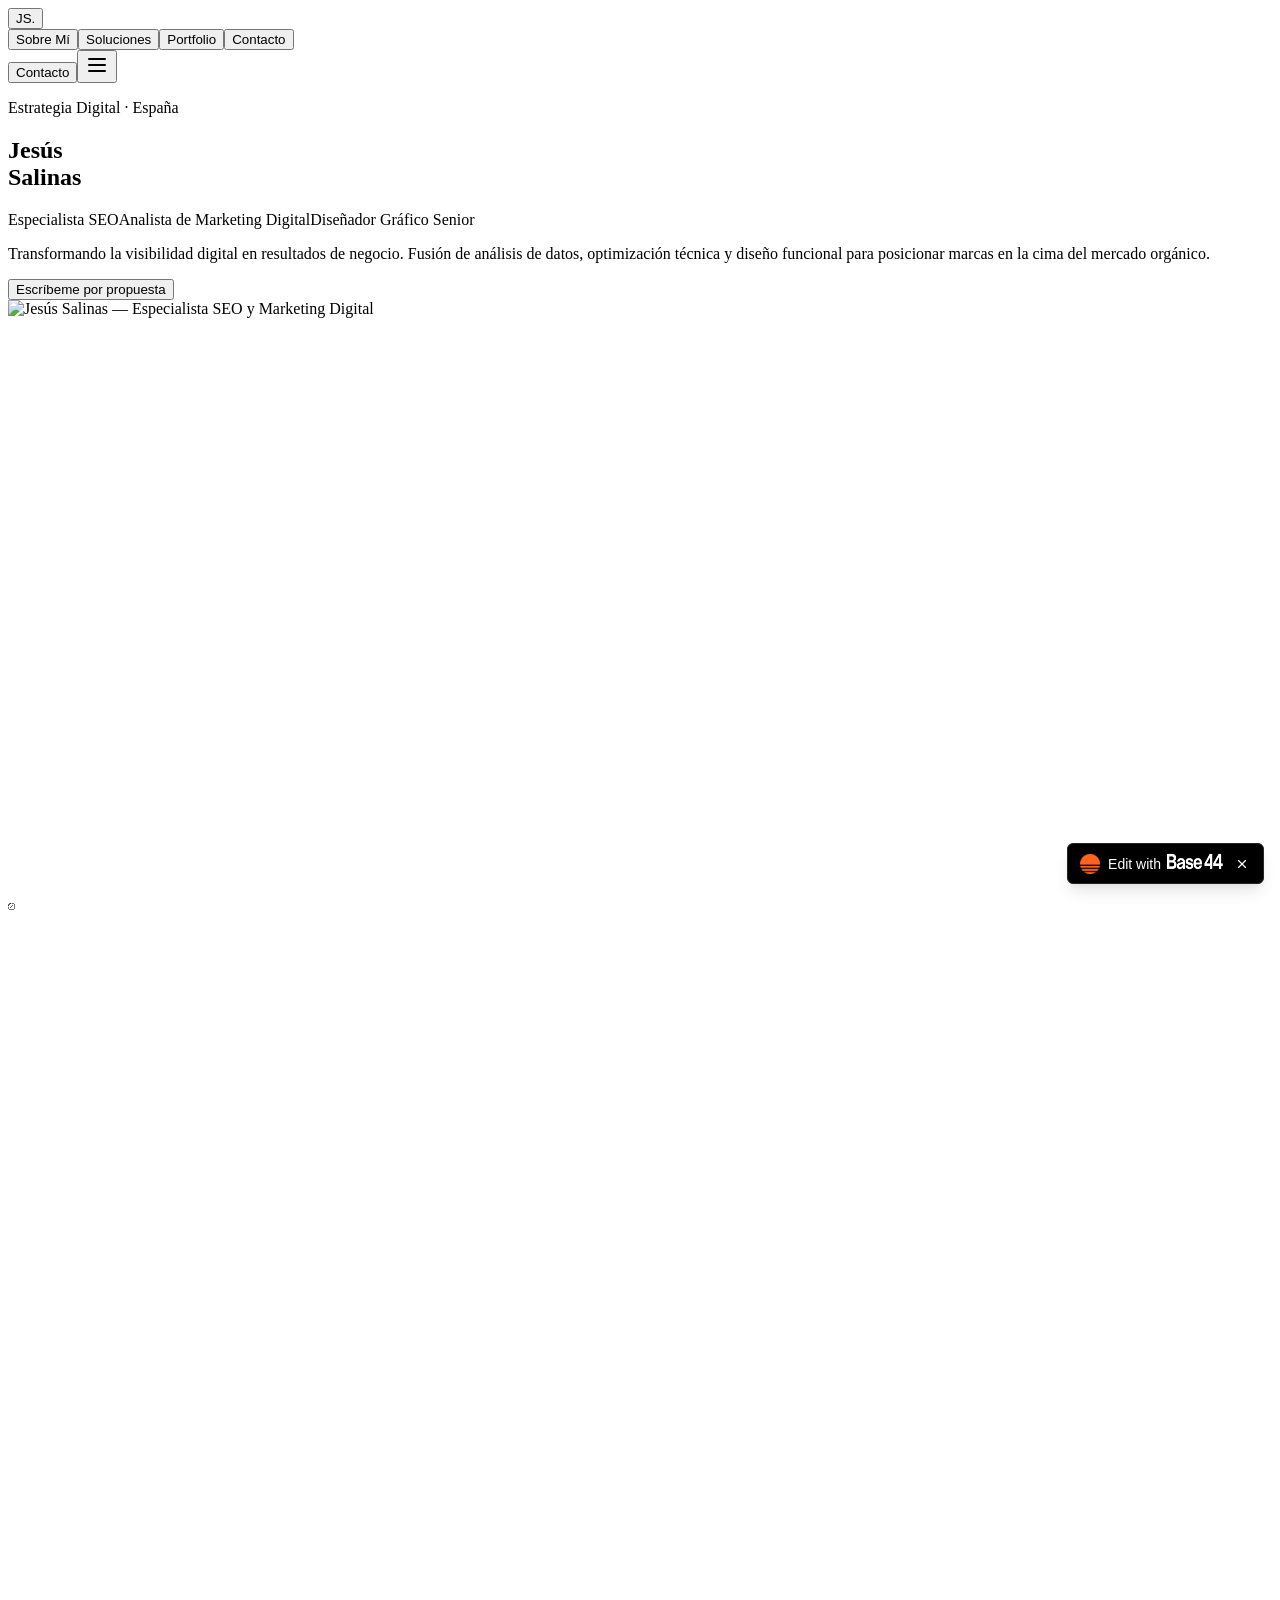
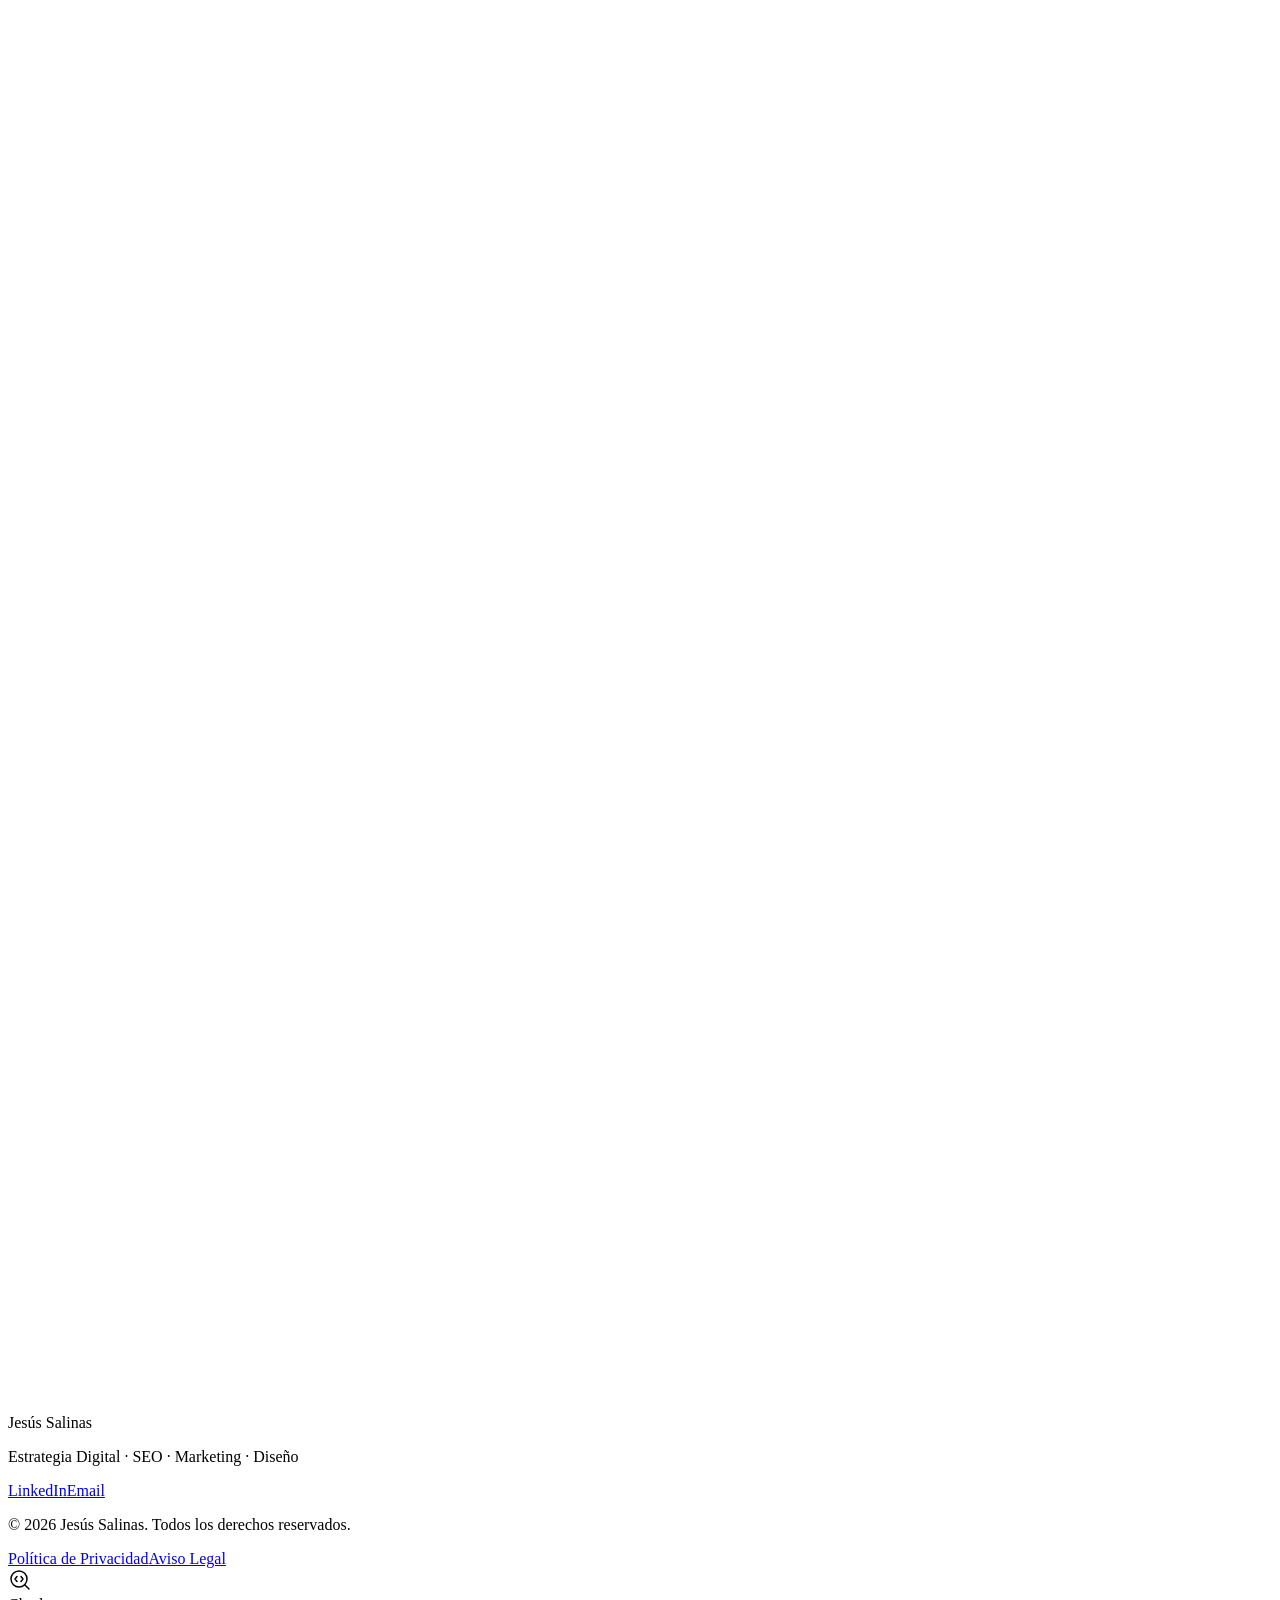
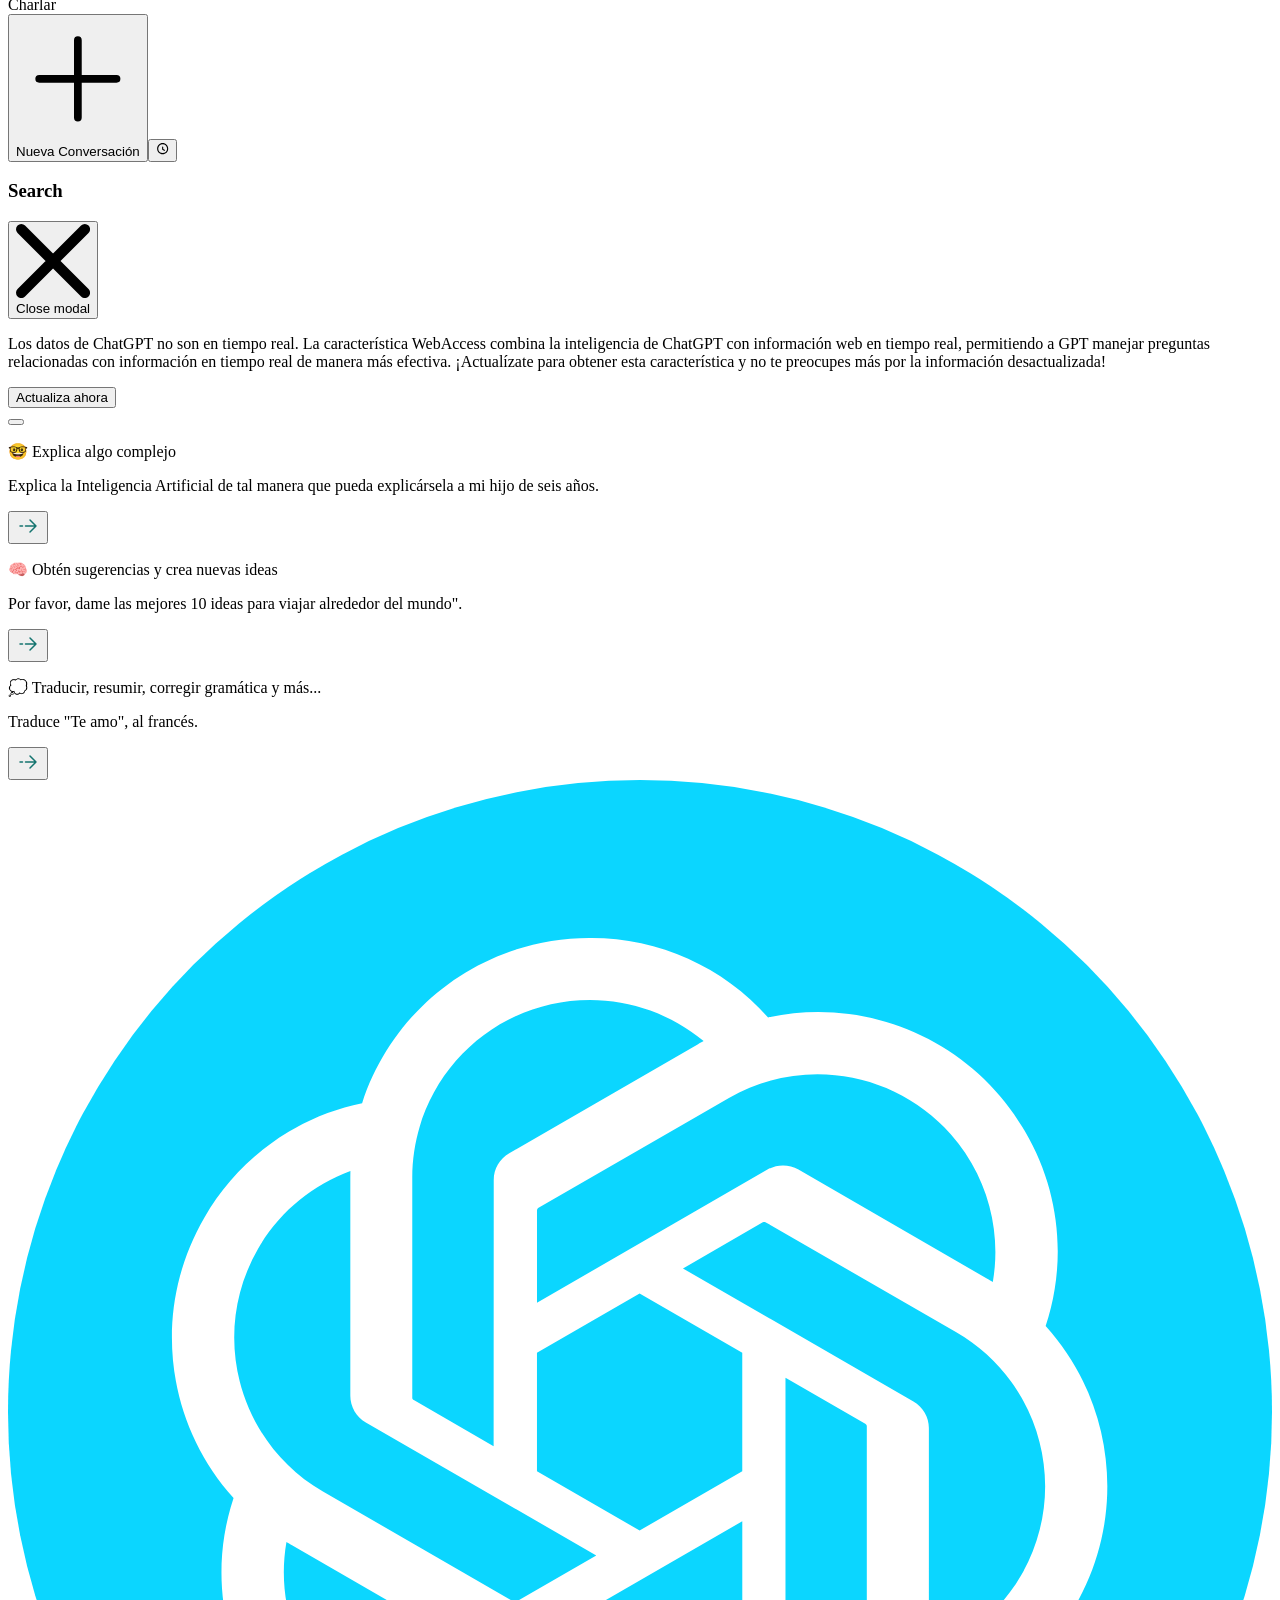
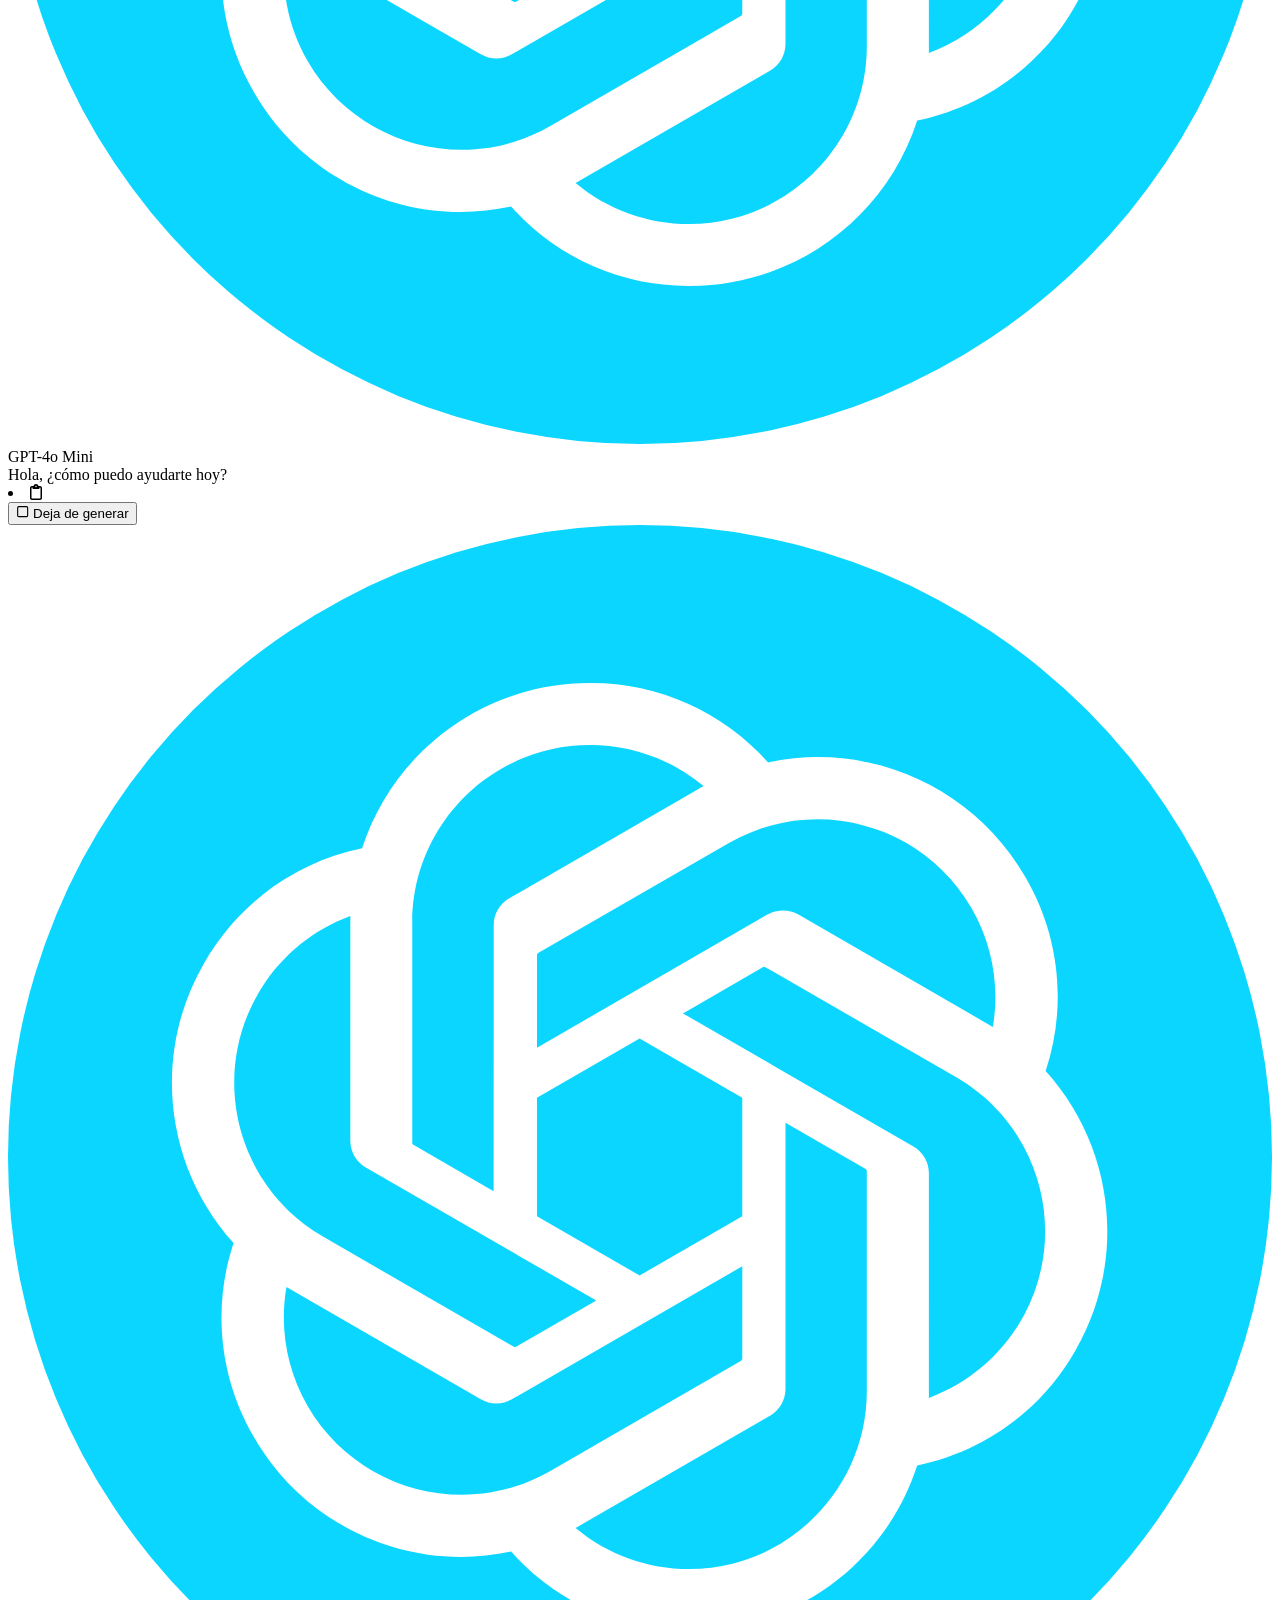
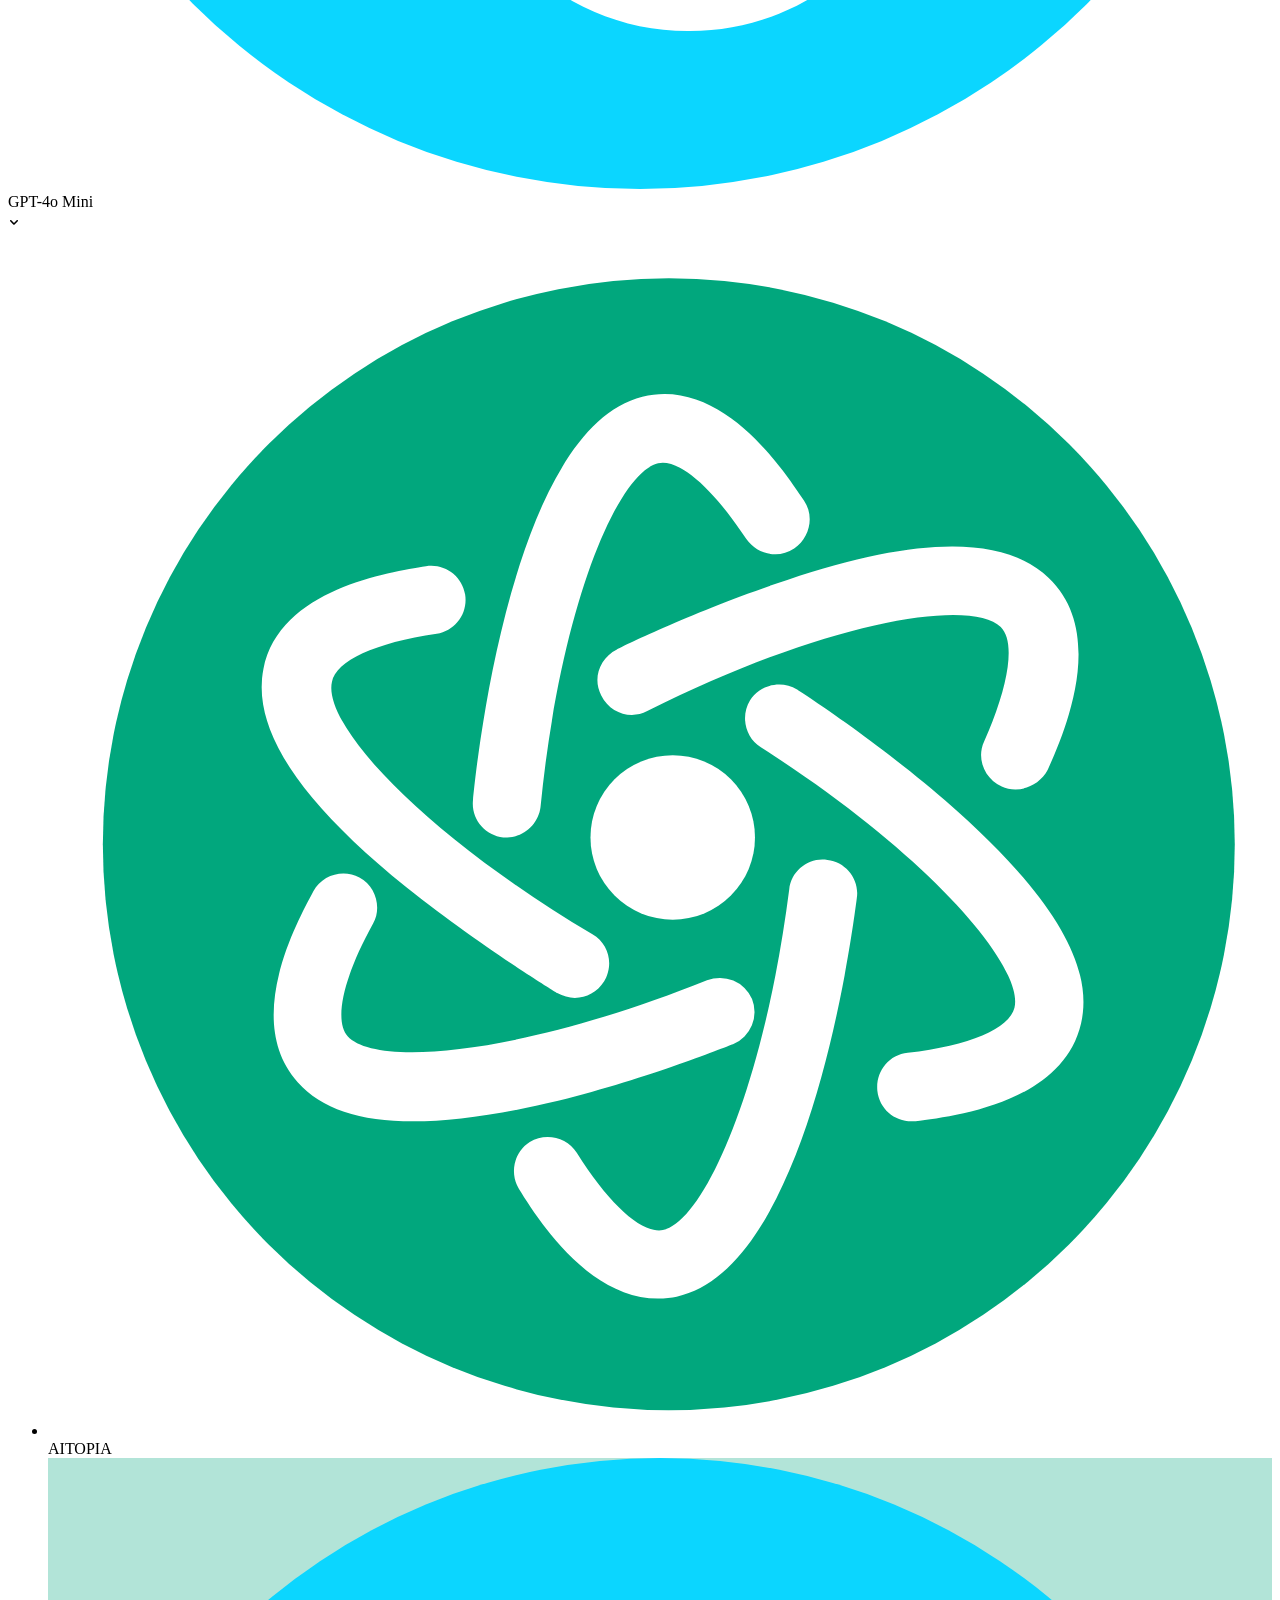
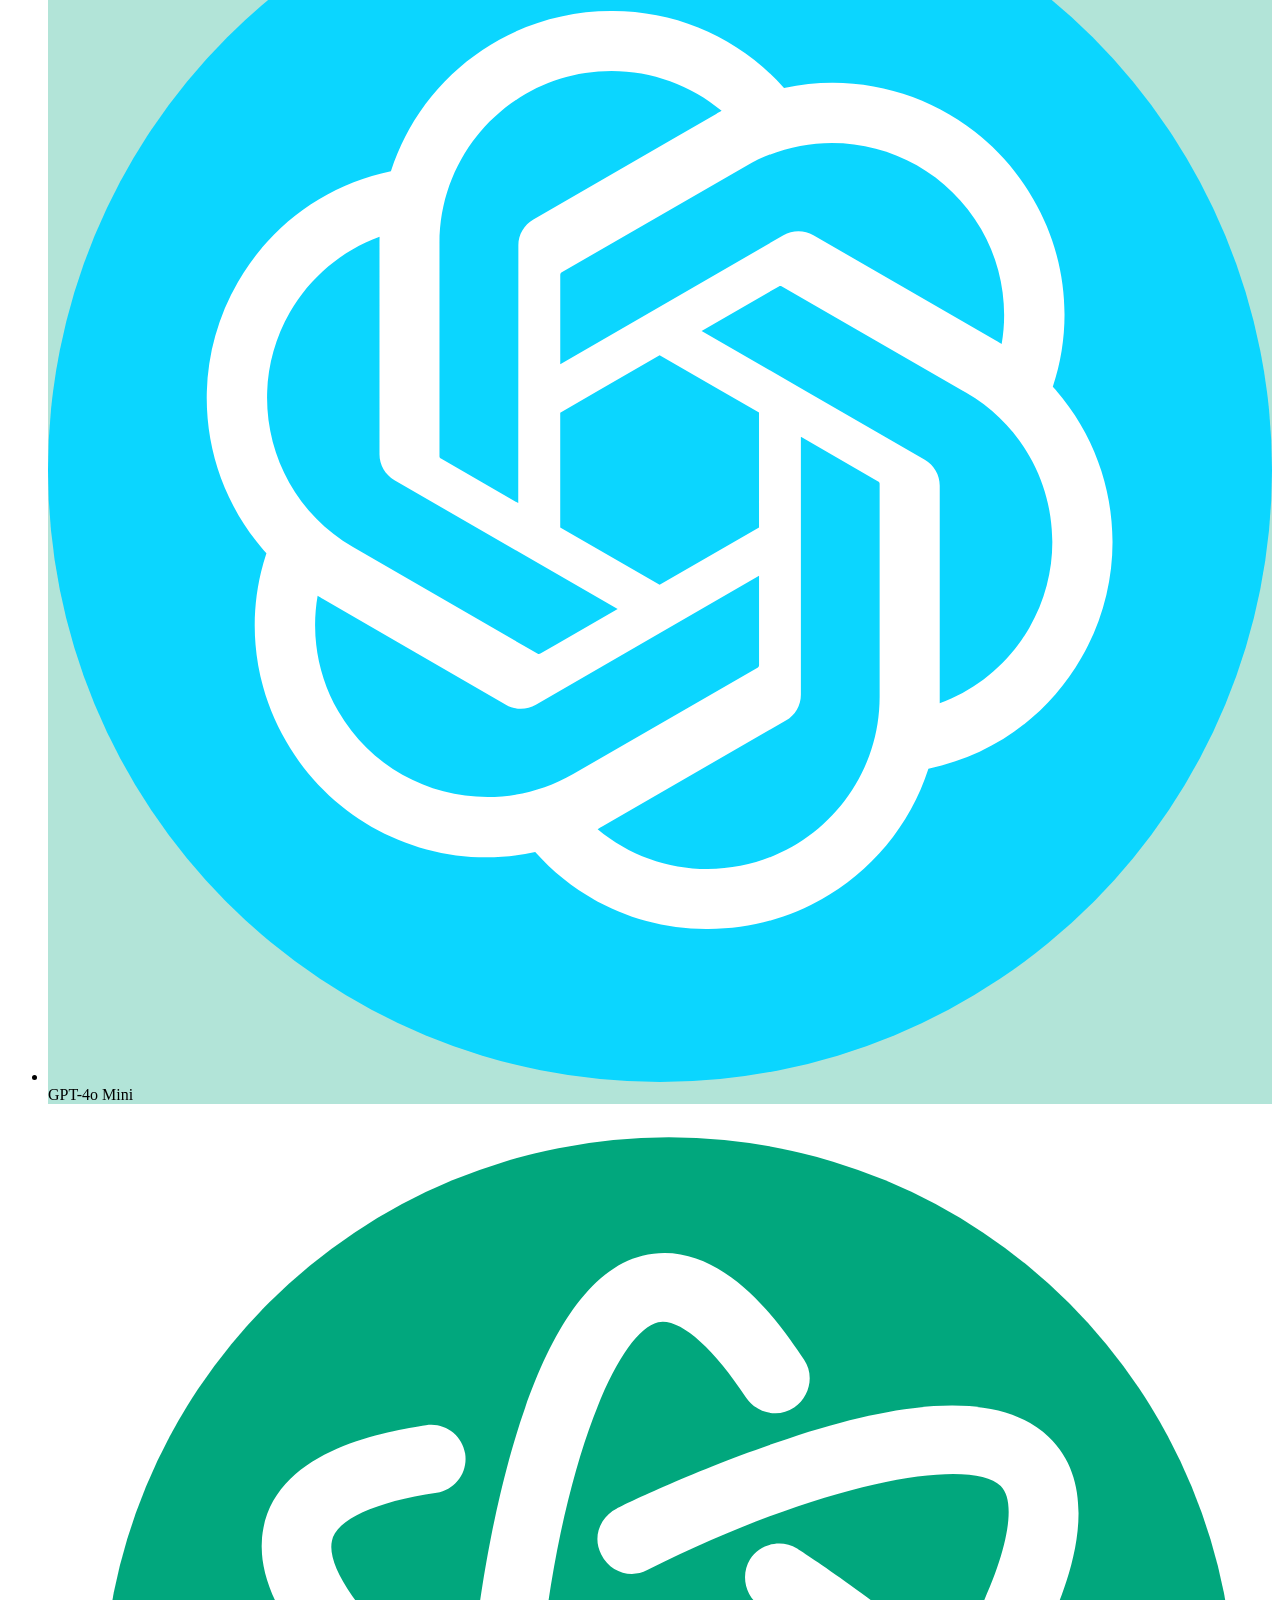
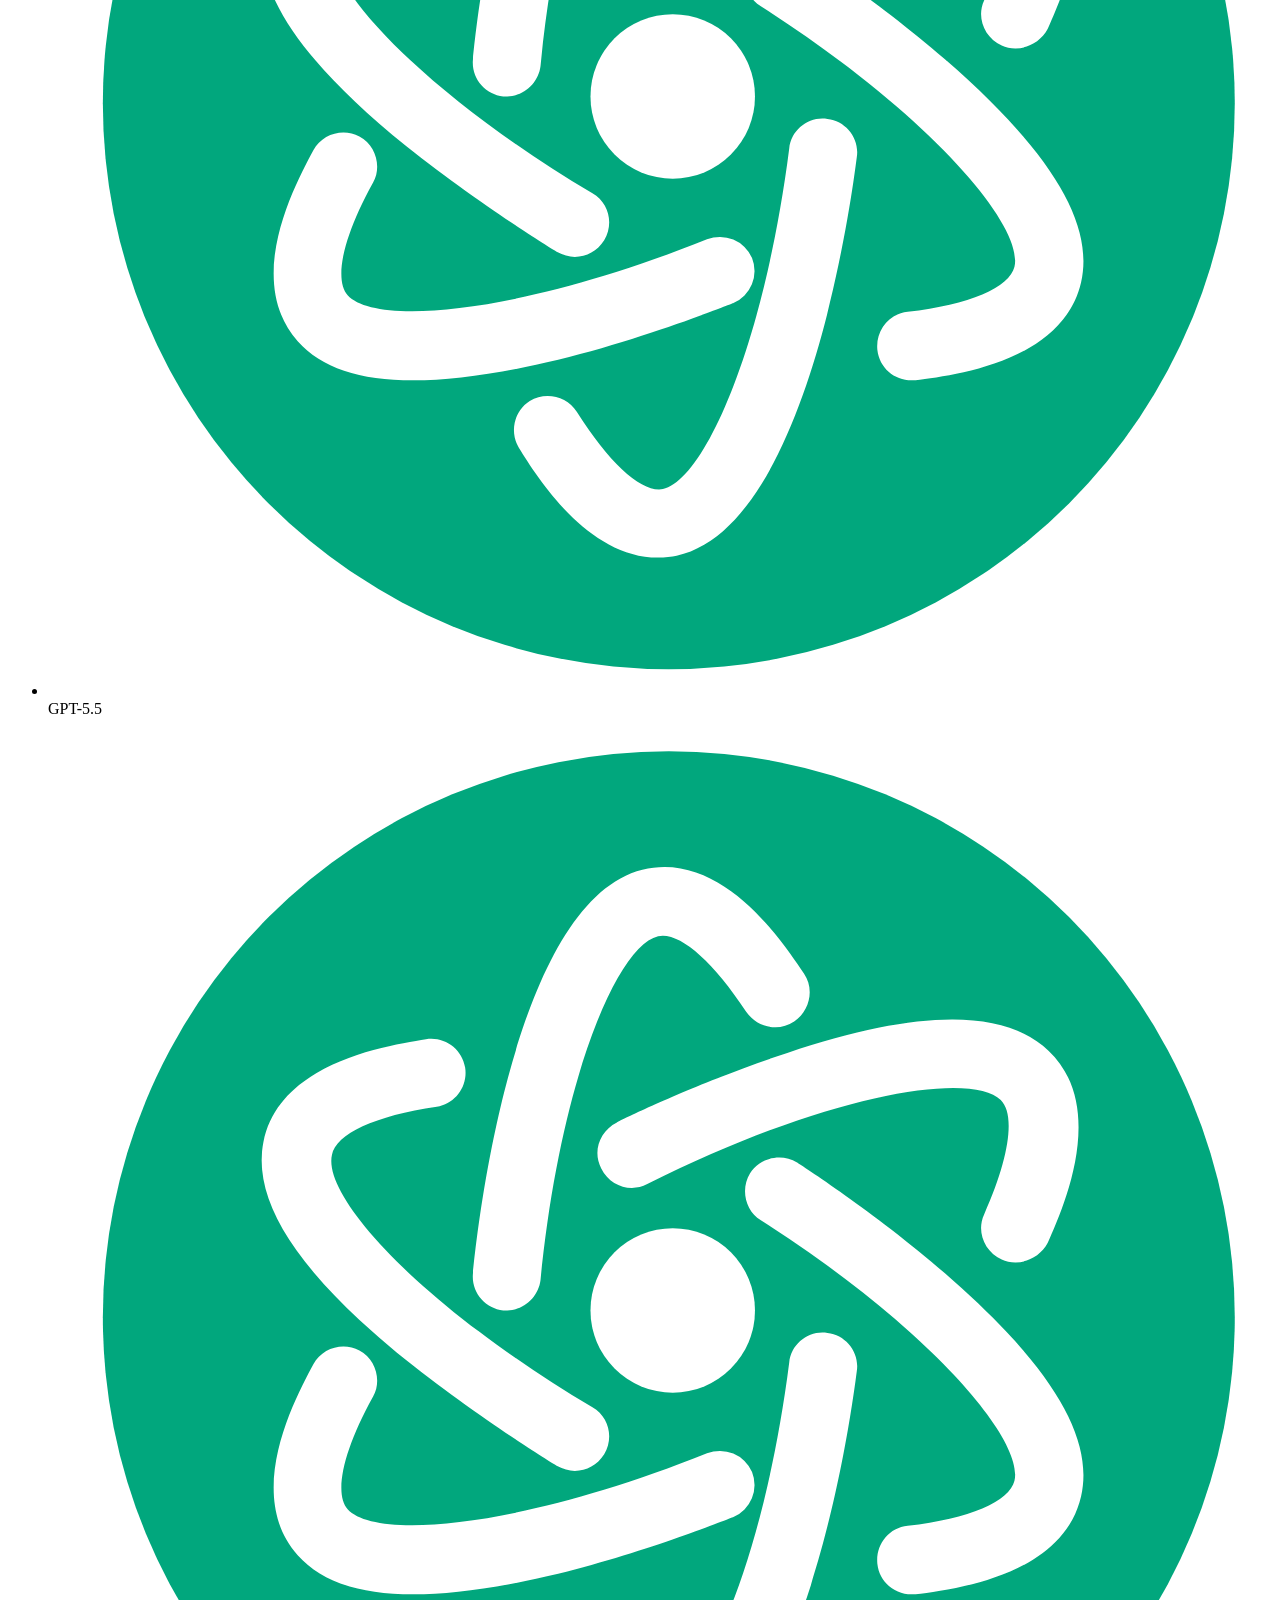
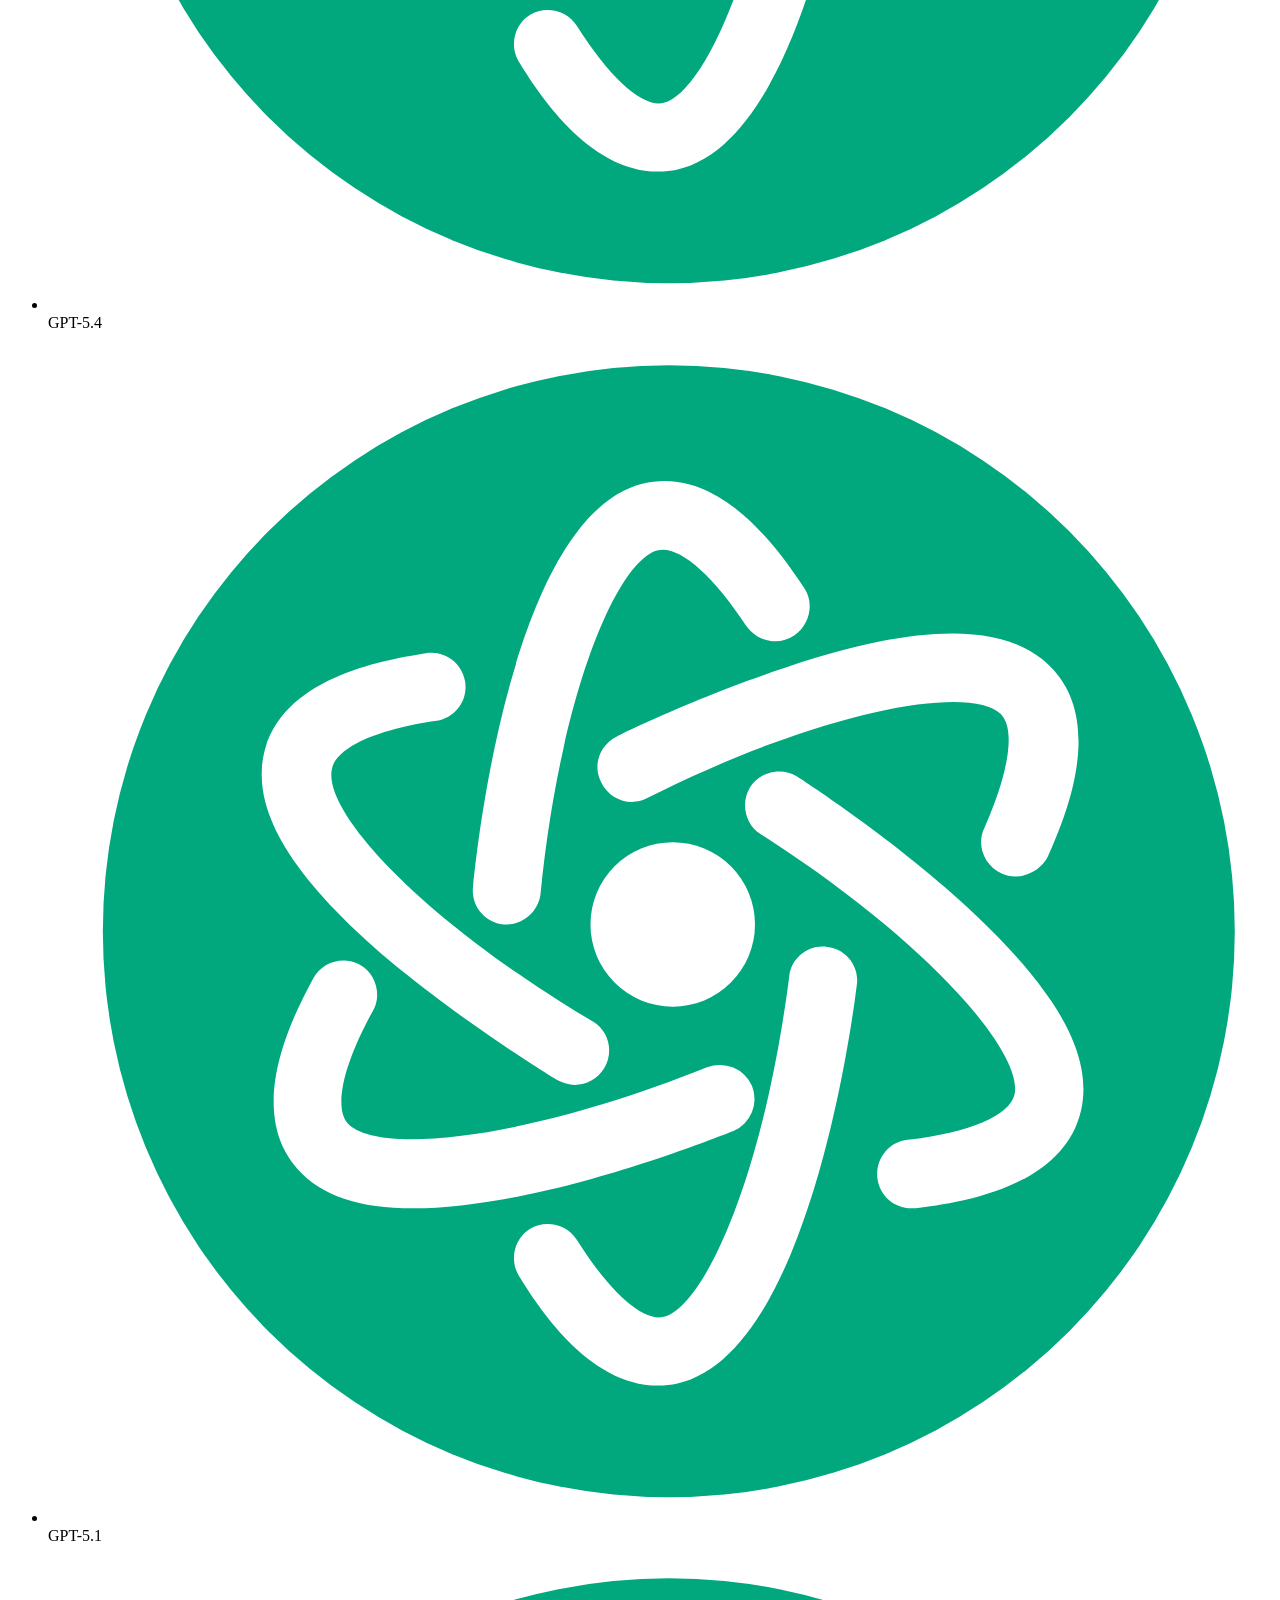
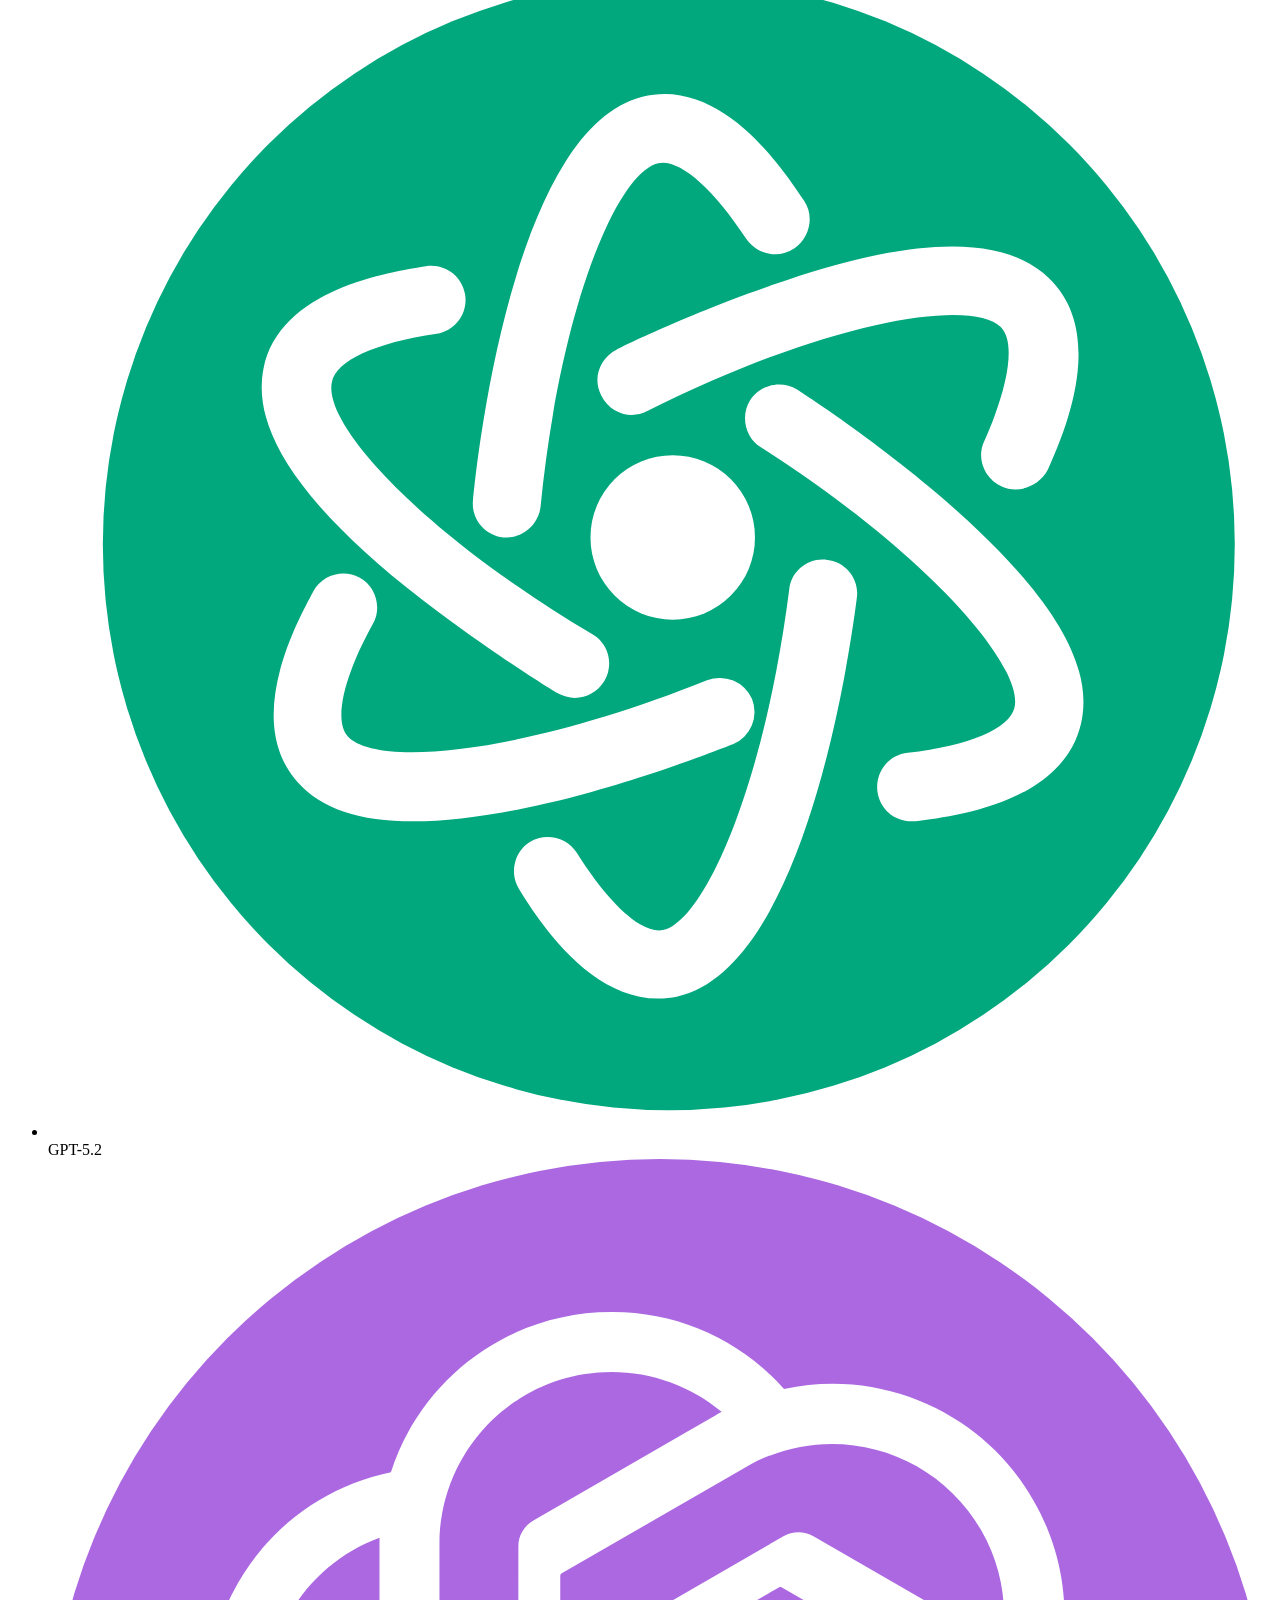
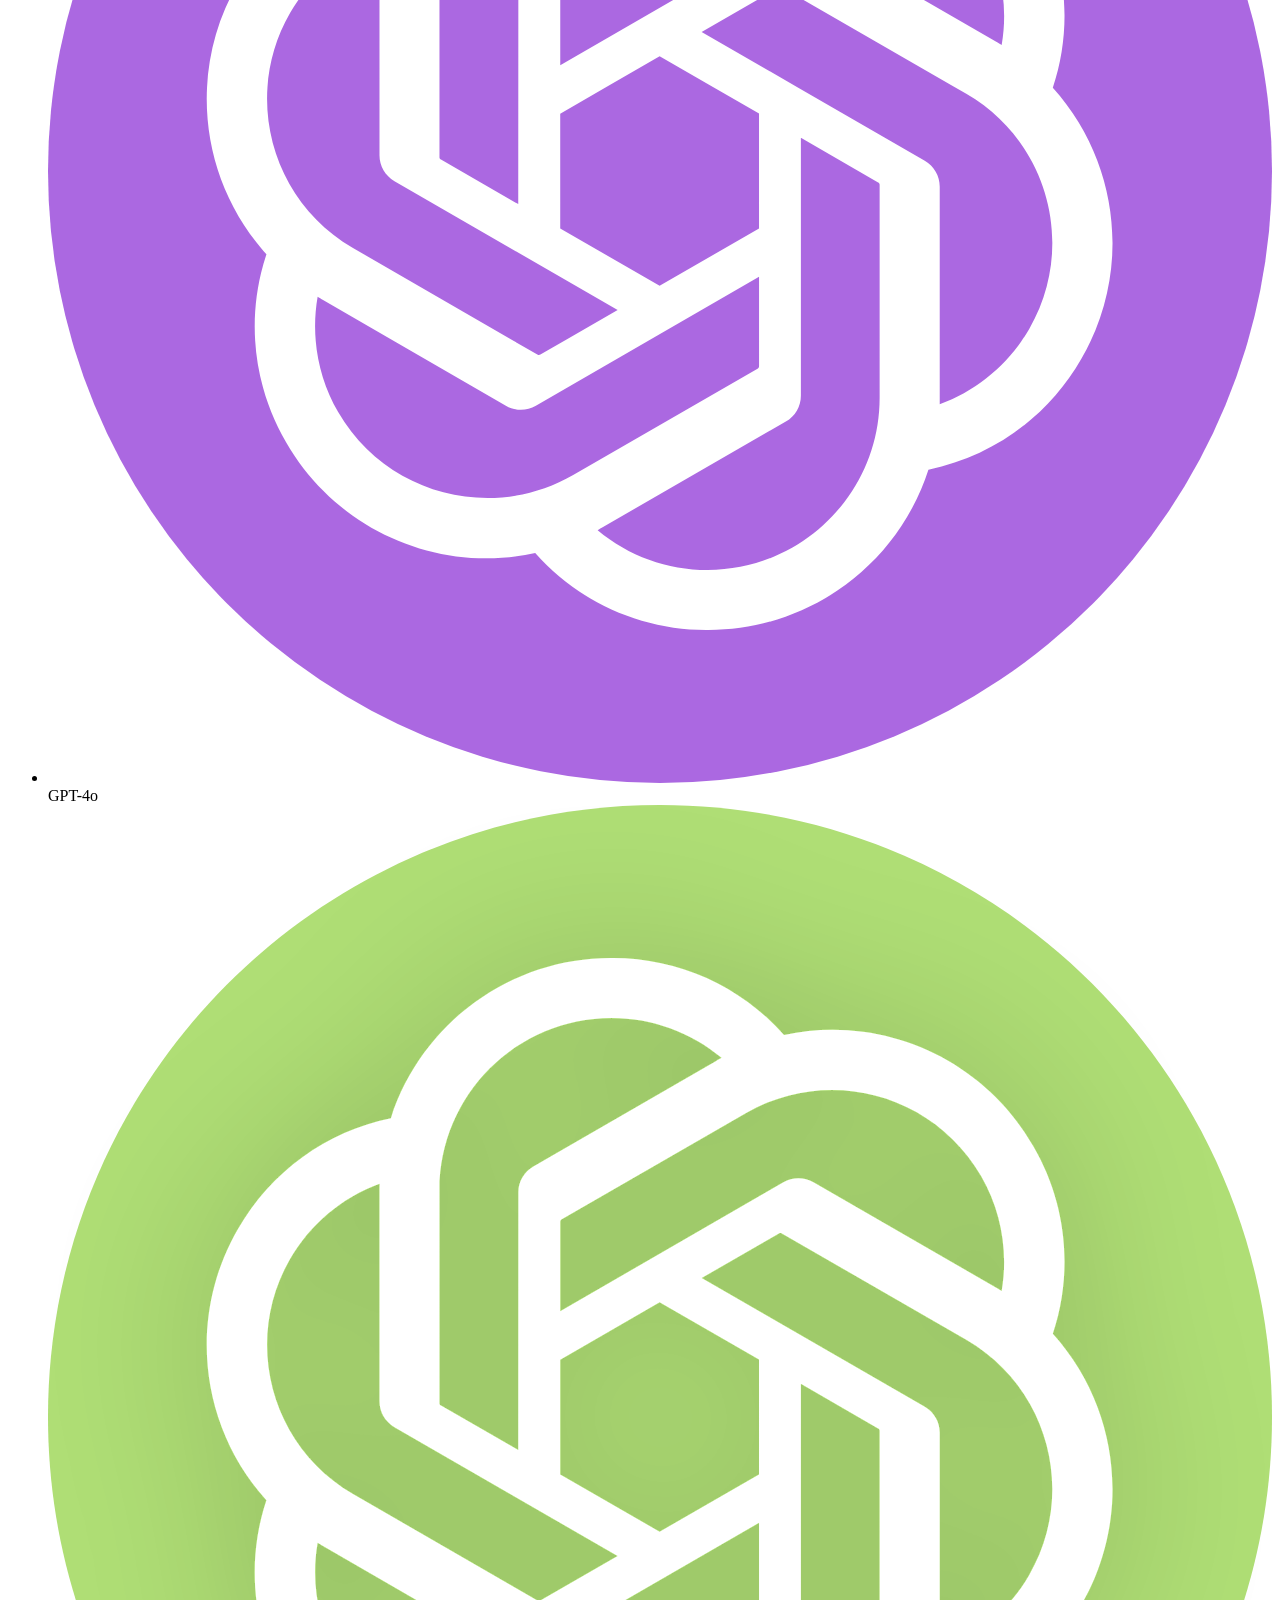
==== index.html @ a4c88441 "Add files via upload Misitio web Profecional SEO" ====
<!DOCTYPE html>
<!-- saved from url=(0037)https://salinas-jesus-seo.base44.app/ -->
<html lang="es"><head><meta http-equiv="Content-Type" content="text/html; charset=UTF-8">
  
  <style type="text/css">:root, :host {
  --fa-font-solid: normal 900 1em/1 "Font Awesome 6 Free";
  --fa-font-regular: normal 400 1em/1 "Font Awesome 6 Free";
  --fa-font-light: normal 300 1em/1 "Font Awesome 6 Pro";
  --fa-font-thin: normal 100 1em/1 "Font Awesome 6 Pro";
  --fa-font-duotone: normal 900 1em/1 "Font Awesome 6 Duotone";
  --fa-font-brands: normal 400 1em/1 "Font Awesome 6 Brands";
  --fa-font-sharp-solid: normal 900 1em/1 "Font Awesome 6 Sharp";
  --fa-font-sharp-regular: normal 400 1em/1 "Font Awesome 6 Sharp";
  --fa-font-sharp-light: normal 300 1em/1 "Font Awesome 6 Sharp";
  --fa-font-sharp-thin: normal 100 1em/1 "Font Awesome 6 Sharp";
  --fa-font-sharp-duotone-solid: normal 900 1em/1 "Font Awesome 6 Sharp Duotone";
}

svg:not(:root).svg-inline--fa, svg:not(:host).svg-inline--fa {
  overflow: visible;
  box-sizing: content-box;
}

.svg-inline--fa {
  display: var(--fa-display, inline-block);
  height: 1em;
  overflow: visible;
  vertical-align: -0.125em;
}
.svg-inline--fa.fa-2xs {
  vertical-align: 0.1em;
}
.svg-inline--fa.fa-xs {
  vertical-align: 0em;
}
.svg-inline--fa.fa-sm {
  vertical-align: -0.0714285705em;
}
.svg-inline--fa.fa-lg {
  vertical-align: -0.2em;
}
.svg-inline--fa.fa-xl {
  vertical-align: -0.25em;
}
.svg-inline--fa.fa-2xl {
  vertical-align: -0.3125em;
}
.svg-inline--fa.fa-pull-left {
  margin-right: var(--fa-pull-margin, 0.3em);
  width: auto;
}
.svg-inline--fa.fa-pull-right {
  margin-left: var(--fa-pull-margin, 0.3em);
  width: auto;
}
.svg-inline--fa.fa-li {
  width: var(--fa-li-width, 2em);
  top: 0.25em;
}
.svg-inline--fa.fa-fw {
  width: var(--fa-fw-width, 1.25em);
}

.fa-layers svg.svg-inline--fa {
  bottom: 0;
  left: 0;
  margin: auto;
  position: absolute;
  right: 0;
  top: 0;
}

.fa-layers-counter, .fa-layers-text {
  display: inline-block;
  position: absolute;
  text-align: center;
}

.fa-layers {
  display: inline-block;
  height: 1em;
  position: relative;
  text-align: center;
  vertical-align: -0.125em;
  width: 1em;
}
.fa-layers svg.svg-inline--fa {
  transform-origin: center center;
}

.fa-layers-text {
  left: 50%;
  top: 50%;
  transform: translate(-50%, -50%);
  transform-origin: center center;
}

.fa-layers-counter {
  background-color: var(--fa-counter-background-color, #ff253a);
  border-radius: var(--fa-counter-border-radius, 1em);
  box-sizing: border-box;
  color: var(--fa-inverse, #fff);
  line-height: var(--fa-counter-line-height, 1);
  max-width: var(--fa-counter-max-width, 5em);
  min-width: var(--fa-counter-min-width, 1.5em);
  overflow: hidden;
  padding: var(--fa-counter-padding, 0.25em 0.5em);
  right: var(--fa-right, 0);
  text-overflow: ellipsis;
  top: var(--fa-top, 0);
  transform: scale(var(--fa-counter-scale, 0.25));
  transform-origin: top right;
}

.fa-layers-bottom-right {
  bottom: var(--fa-bottom, 0);
  right: var(--fa-right, 0);
  top: auto;
  transform: scale(var(--fa-layers-scale, 0.25));
  transform-origin: bottom right;
}

.fa-layers-bottom-left {
  bottom: var(--fa-bottom, 0);
  left: var(--fa-left, 0);
  right: auto;
  top: auto;
  transform: scale(var(--fa-layers-scale, 0.25));
  transform-origin: bottom left;
}

.fa-layers-top-right {
  top: var(--fa-top, 0);
  right: var(--fa-right, 0);
  transform: scale(var(--fa-layers-scale, 0.25));
  transform-origin: top right;
}

.fa-layers-top-left {
  left: var(--fa-left, 0);
  right: auto;
  top: var(--fa-top, 0);
  transform: scale(var(--fa-layers-scale, 0.25));
  transform-origin: top left;
}

.fa-1x {
  font-size: 1em;
}

.fa-2x {
  font-size: 2em;
}

.fa-3x {
  font-size: 3em;
}

.fa-4x {
  font-size: 4em;
}

.fa-5x {
  font-size: 5em;
}

.fa-6x {
  font-size: 6em;
}

.fa-7x {
  font-size: 7em;
}

.fa-8x {
  font-size: 8em;
}

.fa-9x {
  font-size: 9em;
}

.fa-10x {
  font-size: 10em;
}

.fa-2xs {
  font-size: 0.625em;
  line-height: 0.1em;
  vertical-align: 0.225em;
}

.fa-xs {
  font-size: 0.75em;
  line-height: 0.0833333337em;
  vertical-align: 0.125em;
}

.fa-sm {
  font-size: 0.875em;
  line-height: 0.0714285718em;
  vertical-align: 0.0535714295em;
}

.fa-lg {
  font-size: 1.25em;
  line-height: 0.05em;
  vertical-align: -0.075em;
}

.fa-xl {
  font-size: 1.5em;
  line-height: 0.0416666682em;
  vertical-align: -0.125em;
}

.fa-2xl {
  font-size: 2em;
  line-height: 0.03125em;
  vertical-align: -0.1875em;
}

.fa-fw {
  text-align: center;
  width: 1.25em;
}

.fa-ul {
  list-style-type: none;
  margin-left: var(--fa-li-margin, 2.5em);
  padding-left: 0;
}
.fa-ul > li {
  position: relative;
}

.fa-li {
  left: calc(-1 * var(--fa-li-width, 2em));
  position: absolute;
  text-align: center;
  width: var(--fa-li-width, 2em);
  line-height: inherit;
}

.fa-border {
  border-color: var(--fa-border-color, #eee);
  border-radius: var(--fa-border-radius, 0.1em);
  border-style: var(--fa-border-style, solid);
  border-width: var(--fa-border-width, 0.08em);
  padding: var(--fa-border-padding, 0.2em 0.25em 0.15em);
}

.fa-pull-left {
  float: left;
  margin-right: var(--fa-pull-margin, 0.3em);
}

.fa-pull-right {
  float: right;
  margin-left: var(--fa-pull-margin, 0.3em);
}

.fa-beat {
  animation-name: fa-beat;
  animation-delay: var(--fa-animation-delay, 0s);
  animation-direction: var(--fa-animation-direction, normal);
  animation-duration: var(--fa-animation-duration, 1s);
  animation-iteration-count: var(--fa-animation-iteration-count, infinite);
  animation-timing-function: var(--fa-animation-timing, ease-in-out);
}

.fa-bounce {
  animation-name: fa-bounce;
  animation-delay: var(--fa-animation-delay, 0s);
  animation-direction: var(--fa-animation-direction, normal);
  animation-duration: var(--fa-animation-duration, 1s);
  animation-iteration-count: var(--fa-animation-iteration-count, infinite);
  animation-timing-function: var(--fa-animation-timing, cubic-bezier(0.28, 0.84, 0.42, 1));
}

.fa-fade {
  animation-name: fa-fade;
  animation-delay: var(--fa-animation-delay, 0s);
  animation-direction: var(--fa-animation-direction, normal);
  animation-duration: var(--fa-animation-duration, 1s);
  animation-iteration-count: var(--fa-animation-iteration-count, infinite);
  animation-timing-function: var(--fa-animation-timing, cubic-bezier(0.4, 0, 0.6, 1));
}

.fa-beat-fade {
  animation-name: fa-beat-fade;
  animation-delay: var(--fa-animation-delay, 0s);
  animation-direction: var(--fa-animation-direction, normal);
  animation-duration: var(--fa-animation-duration, 1s);
  animation-iteration-count: var(--fa-animation-iteration-count, infinite);
  animation-timing-function: var(--fa-animation-timing, cubic-bezier(0.4, 0, 0.6, 1));
}

.fa-flip {
  animation-name: fa-flip;
  animation-delay: var(--fa-animation-delay, 0s);
  animation-direction: var(--fa-animation-direction, normal);
  animation-duration: var(--fa-animation-duration, 1s);
  animation-iteration-count: var(--fa-animation-iteration-count, infinite);
  animation-timing-function: var(--fa-animation-timing, ease-in-out);
}

.fa-shake {
  animation-name: fa-shake;
  animation-delay: var(--fa-animation-delay, 0s);
  animation-direction: var(--fa-animation-direction, normal);
  animation-duration: var(--fa-animation-duration, 1s);
  animation-iteration-count: var(--fa-animation-iteration-count, infinite);
  animation-timing-function: var(--fa-animation-timing, linear);
}

.fa-spin {
  animation-name: fa-spin;
  animation-delay: var(--fa-animation-delay, 0s);
  animation-direction: var(--fa-animation-direction, normal);
  animation-duration: var(--fa-animation-duration, 2s);
  animation-iteration-count: var(--fa-animation-iteration-count, infinite);
  animation-timing-function: var(--fa-animation-timing, linear);
}

.fa-spin-reverse {
  --fa-animation-direction: reverse;
}

.fa-pulse,
.fa-spin-pulse {
  animation-name: fa-spin;
  animation-direction: var(--fa-animation-direction, normal);
  animation-duration: var(--fa-animation-duration, 1s);
  animation-iteration-count: var(--fa-animation-iteration-count, infinite);
  animation-timing-function: var(--fa-animation-timing, steps(8));
}

@media (prefers-reduced-motion: reduce) {
  .fa-beat,
.fa-bounce,
.fa-fade,
.fa-beat-fade,
.fa-flip,
.fa-pulse,
.fa-shake,
.fa-spin,
.fa-spin-pulse {
    animation-delay: -1ms;
    animation-duration: 1ms;
    animation-iteration-count: 1;
    transition-delay: 0s;
    transition-duration: 0s;
  }
}
@keyframes fa-beat {
  0%, 90% {
    transform: scale(1);
  }
  45% {
    transform: scale(var(--fa-beat-scale, 1.25));
  }
}
@keyframes fa-bounce {
  0% {
    transform: scale(1, 1) translateY(0);
  }
  10% {
    transform: scale(var(--fa-bounce-start-scale-x, 1.1), var(--fa-bounce-start-scale-y, 0.9)) translateY(0);
  }
  30% {
    transform: scale(var(--fa-bounce-jump-scale-x, 0.9), var(--fa-bounce-jump-scale-y, 1.1)) translateY(var(--fa-bounce-height, -0.5em));
  }
  50% {
    transform: scale(var(--fa-bounce-land-scale-x, 1.05), var(--fa-bounce-land-scale-y, 0.95)) translateY(0);
  }
  57% {
    transform: scale(1, 1) translateY(var(--fa-bounce-rebound, -0.125em));
  }
  64% {
    transform: scale(1, 1) translateY(0);
  }
  100% {
    transform: scale(1, 1) translateY(0);
  }
}
@keyframes fa-fade {
  50% {
    opacity: var(--fa-fade-opacity, 0.4);
  }
}
@keyframes fa-beat-fade {
  0%, 100% {
    opacity: var(--fa-beat-fade-opacity, 0.4);
    transform: scale(1);
  }
  50% {
    opacity: 1;
    transform: scale(var(--fa-beat-fade-scale, 1.125));
  }
}
@keyframes fa-flip {
  50% {
    transform: rotate3d(var(--fa-flip-x, 0), var(--fa-flip-y, 1), var(--fa-flip-z, 0), var(--fa-flip-angle, -180deg));
  }
}
@keyframes fa-shake {
  0% {
    transform: rotate(-15deg);
  }
  4% {
    transform: rotate(15deg);
  }
  8%, 24% {
    transform: rotate(-18deg);
  }
  12%, 28% {
    transform: rotate(18deg);
  }
  16% {
    transform: rotate(-22deg);
  }
  20% {
    transform: rotate(22deg);
  }
  32% {
    transform: rotate(-12deg);
  }
  36% {
    transform: rotate(12deg);
  }
  40%, 100% {
    transform: rotate(0deg);
  }
}
@keyframes fa-spin {
  0% {
    transform: rotate(0deg);
  }
  100% {
    transform: rotate(360deg);
  }
}
.fa-rotate-90 {
  transform: rotate(90deg);
}

.fa-rotate-180 {
  transform: rotate(180deg);
}

.fa-rotate-270 {
  transform: rotate(270deg);
}

.fa-flip-horizontal {
  transform: scale(-1, 1);
}

.fa-flip-vertical {
  transform: scale(1, -1);
}

.fa-flip-both,
.fa-flip-horizontal.fa-flip-vertical {
  transform: scale(-1, -1);
}

.fa-rotate-by {
  transform: rotate(var(--fa-rotate-angle, 0));
}

.fa-stack {
  display: inline-block;
  vertical-align: middle;
  height: 2em;
  position: relative;
  width: 2.5em;
}

.fa-stack-1x,
.fa-stack-2x {
  bottom: 0;
  left: 0;
  margin: auto;
  position: absolute;
  right: 0;
  top: 0;
  z-index: var(--fa-stack-z-index, auto);
}

.svg-inline--fa.fa-stack-1x {
  height: 1em;
  width: 1.25em;
}
.svg-inline--fa.fa-stack-2x {
  height: 2em;
  width: 2.5em;
}

.fa-inverse {
  color: var(--fa-inverse, #fff);
}

.sr-only,
.fa-sr-only {
  position: absolute;
  width: 1px;
  height: 1px;
  padding: 0;
  margin: -1px;
  overflow: hidden;
  clip: rect(0, 0, 0, 0);
  white-space: nowrap;
  border-width: 0;
}

.sr-only-focusable:not(:focus),
.fa-sr-only-focusable:not(:focus) {
  position: absolute;
  width: 1px;
  height: 1px;
  padding: 0;
  margin: -1px;
  overflow: hidden;
  clip: rect(0, 0, 0, 0);
  white-space: nowrap;
  border-width: 0;
}

.svg-inline--fa .fa-primary {
  fill: var(--fa-primary-color, currentColor);
  opacity: var(--fa-primary-opacity, 1);
}

.svg-inline--fa .fa-secondary {
  fill: var(--fa-secondary-color, currentColor);
  opacity: var(--fa-secondary-opacity, 0.4);
}

.svg-inline--fa.fa-swap-opacity .fa-primary {
  opacity: var(--fa-secondary-opacity, 0.4);
}

.svg-inline--fa.fa-swap-opacity .fa-secondary {
  opacity: var(--fa-primary-opacity, 1);
}

.svg-inline--fa mask .fa-primary,
.svg-inline--fa mask .fa-secondary {
  fill: black;
}

.fad.fa-inverse,
.fa-duotone.fa-inverse {
  color: var(--fa-inverse, #fff);
}</style><link href="https://media.base44.com/images/public/6a33f523f05c721be2ea9c3e/2d8ba134e_Capturadepantalla2026-06-19110916.png" rel="icon" type="image/svg+xml">
  <meta content="width=device-width, initial-scale=1.0" name="viewport">
  <link href="https://salinas-jesus-seo.base44.app/manifest.json" rel="manifest">
  <title>
   Salinas Jesus SEO
  </title>
  <meta content="A high-end, editorial-style personal brand landing page for an expert in SEO, Digital Marketing, and UX-focused Graphic Design." name="description">
  <meta content="Salinas Jesus SEO" property="og:title">
  <meta content="A high-end, editorial-style personal brand landing page for an expert in SEO, Digital Marketing, and UX-focused Graphic Design." property="og:description">
  <meta content="website" property="og:type">
  <script crossorigin="" src="./Salinas Jesus SEO_files/index-BrZd-xZ8.js.descarga" type="module">
  </script>
  <link crossorigin="" href="./Salinas Jesus SEO_files/index-W7SIpSB8.css" rel="stylesheet">
  <script type="module">
   if (window.self === window.top) {
  let lastPath = "";
  function getPageNameFromPath(path) {
    const segments = path.split("/").filter(Boolean);
    return segments[0] || null;
  }
  function trackPageView() {
    const path = window.location.pathname;
    if (path === lastPath) return;
    lastPath = path;
    const pageName = getPageNameFromPath(path) || "home";
    const appId = "6a33f523f05c721be2ea9c3e";
    if (!appId) return;
    fetch(`/api/app-logs/${appId}/log-user-in-app/${pageName}`, {
      method: "POST",
    }).catch(() => {});
  }
  const originalPushState = history.pushState.bind(history);
  history.pushState = function (...args) {
    originalPushState(...args);
    trackPageView();
  };
  const originalReplaceState = history.replaceState.bind(history);
  history.replaceState = function (...args) {
    originalReplaceState(...args);
    trackPageView();
  };
  window.addEventListener("popstate", trackPageView);
  trackPageView();
}
  </script>
  <meta content="https://media.base44.com/images/public/6a33f523f05c721be2ea9c3e/2d8ba134e_Capturadepantalla2026-06-19110916.png/v1/fill/w_1200,h_630/2d8ba134e_Capturadepantalla2026-06-19110916.png" property="og:image">
  <meta content="https://salinas-jesus-seo.base44.app" property="og:url">
  <meta content="Salinas Jesus SEO" property="og:site_name">
  <meta content="Salinas Jesus SEO" name="twitter:title">
  <meta content="A high-end, editorial-style personal brand landing page for an expert in SEO, Digital Marketing, and UX-focused Graphic Design." name="twitter:description">
  <meta content="https://media.base44.com/images/public/6a33f523f05c721be2ea9c3e/2d8ba134e_Capturadepantalla2026-06-19110916.png/v1/fill/w_1200,h_630/2d8ba134e_Capturadepantalla2026-06-19110916.png" name="twitter:image">
  <meta content="summary_large_image" name="twitter:card">
  <meta content="https://salinas-jesus-seo.base44.app" name="twitter:url">
  <meta content="yes" name="mobile-web-app-capable">
  <meta content="black" name="apple-mobile-web-app-status-bar-style">
  <meta content="Salinas Jesus SEO" name="apple-mobile-web-app-title">
  <link href="https://salinas-jesus-seo.base44.app/" rel="canonical">
  <script data-seo-source="builder" type="application/ld+json">
   {"name": "Salinas Jesus SEO", "@context": "https://schema.org", "@type": "WebSite", "url": "https://salinas-jesus-seo.base44.app"}
  </script>
  <script data-seo-source="builder" type="application/ld+json">
   {"name": "Salinas Jesus SEO", "logo": "https://media.base44.com/images/public/6a33f523f05c721be2ea9c3e/7fdf7b757_logo.png", "@context": "https://schema.org", "@type": "Organization", "url": "https://salinas-jesus-seo.base44.app"}
  </script>
  <script async="true" data-app-id="6a33f523f05c721be2ea9c3e" data-platform-url="https://app.base44.com" src="./Salinas Jesus SEO_files/badge.js.descarga">
  </script>
 <link rel="stylesheet" href="chrome-extension://inhcgfpbfdjbjogdfjbclgolkmhnooop/aitopia/assets/b1787eab876d2c84860f82cc9bc36451.css"><link rel="stylesheet" href="chrome-extension://inhcgfpbfdjbjogdfjbclgolkmhnooop/aitopia/assets/86211712efab768f9d4be4adfecbebbe.css"><style>
      @keyframes badge-spin {
        from { transform: rotate(0deg); }
        to { transform: rotate(360deg); }
      }
      .badge-spinner {
        animation: badge-spin 1s linear infinite;
      }
      @keyframes base44-fade-in {
        from { opacity: 0; }
        to { opacity: 1; }
      }
      @keyframes base44-scale-in {
        from {
          opacity: 0;
          transform: scale(0.95);
        }
        to {
          opacity: 1;
          transform: scale(1);
        }
      }
    </style></head>
 <body>
  <div id="root"><div class="min-h-screen bg-background"><nav class="fixed top-0 left-0 right-0 z-50 transition-all duration-500 bg-transparent"><div class="max-w-7xl mx-auto px-6 lg:px-12 flex items-center justify-between h-16 lg:h-20"><button class="font-display text-xl lg:text-2xl tracking-tight text-foreground">JS<span class="text-primary">.</span></button><div class="hidden md:flex items-center gap-10"><button class="font-body text-sm tracking-widest uppercase text-muted-foreground hover:text-foreground transition-colors duration-300">Sobre Mí</button><button class="font-body text-sm tracking-widest uppercase text-muted-foreground hover:text-foreground transition-colors duration-300">Soluciones</button><button class="font-body text-sm tracking-widest uppercase text-muted-foreground hover:text-foreground transition-colors duration-300">Portfolio</button><button class="font-body text-sm tracking-widest uppercase text-muted-foreground hover:text-foreground transition-colors duration-300">Contacto</button></div><button class="hidden md:inline-flex font-body text-xs tracking-widest uppercase px-6 py-2.5 border border-primary text-primary hover:bg-primary hover:text-primary-foreground transition-all duration-300">Contacto</button><button class="md:hidden text-foreground"><svg xmlns="http://www.w3.org/2000/svg" width="24" height="24" viewBox="0 0 24 24" fill="none" stroke="currentColor" stroke-width="2" stroke-linecap="round" stroke-linejoin="round" class="lucide lucide-menu"><line x1="4" x2="20" y1="12" y2="12"></line><line x1="4" x2="20" y1="6" y2="6"></line><line x1="4" x2="20" y1="18" y2="18"></line></svg></button></div></nav><section id="hero" class="relative min-h-screen bg-background overflow-hidden"><div class="absolute left-6 lg:left-12 top-0 bottom-0 w-px bg-border"></div><div class="max-w-7xl mx-auto px-6 lg:px-12 pt-28 lg:pt-36 pb-16"><div class="grid grid-cols-1 lg:grid-cols-12 gap-8 lg:gap-4 items-start min-h-[80vh]"><div class="lg:col-span-5 flex flex-col justify-start pt-4 pb-8 lg:pb-16 relative z-10"><p class="font-body text-xs tracking-[0.35em] uppercase text-muted-foreground mb-6 lg:mb-8" style="opacity: 1; transform: none;">Estrategia Digital · España</p><h1 class="font-display text-6xl sm:text-7xl md:text-8xl lg:text-9xl font-light leading-[0.9] tracking-tight text-foreground mb-8 lg:mb-10" style="opacity: 1; transform: none;">Jesús<br><span class="italic font-light">Salinas</span></h1><div class="flex flex-wrap items-center gap-3 mb-8 lg:mb-10" style="opacity: 1; transform: none;"><span class="font-body text-xs tracking-[0.25em] uppercase text-primary font-medium">Especialista SEO</span><span class="w-px h-4 bg-primary"></span><span class="font-body text-xs tracking-[0.25em] uppercase text-primary font-medium">Analista de Marketing Digital</span><span class="w-px h-4 bg-primary"></span><span class="font-body text-xs tracking-[0.25em] uppercase text-primary font-medium">Diseñador Gráfico Senior</span></div><p class="font-body text-base lg:text-lg leading-relaxed text-muted-foreground max-w-xl mb-10 lg:mb-12" style="opacity: 1; transform: none;">Transformando la visibilidad digital en resultados de negocio. Fusión de análisis de datos, optimización técnica y diseño funcional para posicionar marcas en la cima del mercado orgánico.</p><div style="opacity: 1; transform: none;"><button class="group inline-flex items-center gap-4 font-body text-xs tracking-[0.25em] uppercase px-8 py-4 bg-primary text-primary-foreground hover:bg-primary/90 transition-all duration-500">Escríbeme por propuesta<span class="inline-block w-8 h-px bg-primary-foreground group-hover:w-12 transition-all duration-500"></span></button></div></div><div class="lg:col-span-7 relative" style="opacity: 1; transform: none;"><div class="relative lg:-mr-20 xl:-mr-32 lg:scale-125 lg:origin-top-right"><img src="./Salinas Jesus SEO_files/c8cfcfd5b_2.jpg" alt="Jesús Salinas — Especialista SEO y Marketing Digital" class="w-full h-auto object-cover max-h-[85vh] lg:max-h-[95vh]" loading="eager"><div class="absolute bottom-0 left-0 right-0 h-32 bg-gradient-to-t from-background to-transparent"></div></div></div></div><div class="h-px bg-primary origin-left mt-8 lg:mt-0" style="transform: none;"></div></div></section><section id="sobre-mi" class="bg-secondary py-24 lg:py-40"><div class="max-w-7xl mx-auto px-6 lg:px-12"><div class="grid grid-cols-1 lg:grid-cols-12 gap-12 lg:gap-16"><div class="lg:col-span-4"><div class="lg:sticky lg:top-32" style="opacity: 0; transform: translateY(20px);"><p class="font-body text-xs tracking-[0.35em] uppercase text-muted-foreground mb-4">Trayectoria Estratégica</p><h2 class="font-display text-5xl lg:text-6xl font-light leading-tight text-foreground mb-6">Sobre<br><span class="italic">Mí</span></h2><div class="w-16 h-px bg-primary"></div></div></div><div class="lg:col-span-8 space-y-12 lg:space-y-16"><div class="group relative" style="opacity: 0; transform: translateY(30px);"><div class="h-px bg-border mb-8 group-hover:bg-primary transition-colors duration-500"></div><div class="flex items-start gap-6"><span class="font-body text-xs tracking-widest text-muted-foreground mt-1">01</span><div class="flex-1"><div class="flex items-center gap-3 mb-3"><svg xmlns="http://www.w3.org/2000/svg" width="18" height="18" viewBox="0 0 24 24" fill="none" stroke="currentColor" stroke-width="1.5" stroke-linecap="round" stroke-linejoin="round" class="lucide lucide-trending-up text-primary"><polyline points="22 7 13.5 15.5 8.5 10.5 2 17"></polyline><polyline points="16 7 22 7 22 13"></polyline></svg><h3 class="font-display text-2xl lg:text-3xl font-light text-foreground">Enfoque Analítico</h3></div><p class="font-body text-xs tracking-[0.2em] uppercase text-primary mb-4">Estrategia SEO + Data Driven</p><p class="font-body text-base leading-relaxed text-muted-foreground max-w-lg">Especialista en la arquitectura de buscadores y análisis de datos. Desarrollo estrategias basadas en métricas precisas para optimizar el rendimiento, la autoridad del dominio y la escalabilidad de proyectos digitales.</p></div></div></div><div class="group relative" style="opacity: 0; transform: translateY(30px);"><div class="h-px bg-border mb-8 group-hover:bg-primary transition-colors duration-500"></div><div class="flex items-start gap-6"><span class="font-body text-xs tracking-widest text-muted-foreground mt-1">02</span><div class="flex-1"><div class="flex items-center gap-3 mb-3"><svg xmlns="http://www.w3.org/2000/svg" width="18" height="18" viewBox="0 0 24 24" fill="none" stroke="currentColor" stroke-width="1.5" stroke-linecap="round" stroke-linejoin="round" class="lucide lucide-palette text-primary"><circle cx="13.5" cy="6.5" r=".5" fill="currentColor"></circle><circle cx="17.5" cy="10.5" r=".5" fill="currentColor"></circle><circle cx="8.5" cy="7.5" r=".5" fill="currentColor"></circle><circle cx="6.5" cy="12.5" r=".5" fill="currentColor"></circle><path d="M12 2C6.5 2 2 6.5 2 12s4.5 10 10 10c.926 0 1.648-.746 1.648-1.688 0-.437-.18-.835-.437-1.125-.29-.289-.438-.652-.438-1.125a1.64 1.64 0 0 1 1.668-1.668h1.996c3.051 0 5.555-2.503 5.555-5.554C21.965 6.012 17.461 2 12 2z"></path></svg><h3 class="font-display text-2xl lg:text-3xl font-light text-foreground">Diseño Funcional</h3></div><p class="font-body text-base leading-relaxed text-muted-foreground max-w-lg">Mi formación en Diseño Gráfico Digital me permite entender que el SEO no es solo atraer clics, sino retener usuarios mediante interfaces intuitivas (UI/UX) y una identidad visual impecable.</p></div></div></div><div class="group relative" style="opacity: 0; transform: translateY(30px);"><div class="h-px bg-border mb-8 group-hover:bg-primary transition-colors duration-500"></div><div class="flex items-start gap-6"><span class="font-body text-xs tracking-widest text-muted-foreground mt-1">03</span><div class="flex-1"><div class="flex items-center gap-3 mb-3"><svg xmlns="http://www.w3.org/2000/svg" width="18" height="18" viewBox="0 0 24 24" fill="none" stroke="currentColor" stroke-width="1.5" stroke-linecap="round" stroke-linejoin="round" class="lucide lucide-users text-primary"><path d="M16 21v-2a4 4 0 0 0-4-4H6a4 4 0 0 0-4 4v2"></path><circle cx="9" cy="7" r="4"></circle><path d="M22 21v-2a4 4 0 0 0-3-3.87"></path><path d="M16 3.13a4 4 0 0 1 0 7.75"></path></svg><h3 class="font-display text-2xl lg:text-3xl font-light text-foreground">Liderazgo y Gestión</h3></div><p class="font-body text-base leading-relaxed text-muted-foreground max-w-lg">Experiencia real en la gestión de activos digitales, renovación de marca y posicionamiento para agencias familiares (Clahe Eventos) y marcas competitivas.</p></div></div></div></div></div></div></section><section id="soluciones" class="bg-background py-24 lg:py-40"><div class="max-w-7xl mx-auto px-6 lg:px-12"><div class="mb-16 lg:mb-24" style="opacity: 0; transform: translateY(20px);"><p class="font-body text-xs tracking-[0.35em] uppercase text-muted-foreground mb-4">Metodología</p><div class="flex flex-col lg:flex-row lg:items-end lg:justify-between gap-6"><h2 class="font-display text-5xl lg:text-6xl font-light leading-tight text-foreground">Mis <span class="italic">Soluciones</span></h2><p class="font-body text-base text-muted-foreground max-w-md">Servicios diseñados desde la intersección de datos, tecnología y diseño para impulsar el crecimiento orgánico.</p></div><div class="w-full h-px bg-border mt-10"></div></div><div class="grid grid-cols-1 lg:grid-cols-3 border-t border-l border-r border-border lg:border-b"><div class="group relative py-10 lg:py-14 px-6 lg:px-10 hover:bg-secondary transition-colors duration-500 border-b border-border lg:border-b-0 lg:border-r" style="opacity: 0; transform: translateY(30px);"><div class="flex flex-col h-full"><div class="flex items-center justify-between mb-8"><svg xmlns="http://www.w3.org/2000/svg" width="28" height="28" viewBox="0 0 24 24" fill="none" stroke="currentColor" stroke-width="1.2" stroke-linecap="round" stroke-linejoin="round" class="lucide lucide-search text-primary group-hover:scale-105 transition-transform duration-500"><circle cx="11" cy="11" r="8"></circle><path d="m21 21-4.3-4.3"></path></svg><span class="font-body text-xs tracking-widest text-muted-foreground">01</span></div><h3 class="font-display text-2xl lg:text-3xl font-light text-foreground mb-2">SEO Técnico y Avanzado</h3><p class="font-body text-xs tracking-[0.2em] uppercase text-primary mb-6">On-page / Off-page</p><p class="font-body text-base leading-relaxed text-muted-foreground mt-auto">Auditorías profundas, investigación de palabras clave y estrategias avanzadas de link building para dominar los motores de búsqueda.</p></div></div><div class="group relative py-10 lg:py-14 px-6 lg:px-10 hover:bg-secondary transition-colors duration-500 border-b border-border lg:border-b-0 lg:border-r" style="opacity: 0; transform: translateY(30px);"><div class="flex flex-col h-full"><div class="flex items-center justify-between mb-8"><svg xmlns="http://www.w3.org/2000/svg" width="28" height="28" viewBox="0 0 24 24" fill="none" stroke="currentColor" stroke-width="1.2" stroke-linecap="round" stroke-linejoin="round" class="lucide lucide-globe text-primary group-hover:scale-105 transition-transform duration-500"><circle cx="12" cy="12" r="10"></circle><path d="M12 2a14.5 14.5 0 0 0 0 20 14.5 14.5 0 0 0 0-20"></path><path d="M2 12h20"></path></svg><span class="font-body text-xs tracking-widest text-muted-foreground">02</span></div><h3 class="font-display text-2xl lg:text-3xl font-light text-foreground mb-2">Expansión Global de Negocios</h3><p class="font-body text-xs tracking-[0.2em] uppercase text-primary mb-6">Consultoría para mercados externos</p><p class="font-body text-base leading-relaxed text-muted-foreground mt-auto">Acompañamiento estratégico para empresas que buscan internacionalizar sus operaciones. Implemento sistemas de captación de leads y mejora de conversión adaptados a las exigencias competitivas de mercados globales.</p></div></div><div class="group relative py-10 lg:py-14 px-6 lg:px-10 hover:bg-secondary transition-colors duration-500 " style="opacity: 0; transform: translateY(30px);"><div class="flex flex-col h-full"><div class="flex items-center justify-between mb-8"><svg xmlns="http://www.w3.org/2000/svg" width="28" height="28" viewBox="0 0 24 24" fill="none" stroke="currentColor" stroke-width="1.2" stroke-linecap="round" stroke-linejoin="round" class="lucide lucide-layers text-primary group-hover:scale-105 transition-transform duration-500"><path d="M12.83 2.18a2 2 0 0 0-1.66 0L2.6 6.08a1 1 0 0 0 0 1.83l8.58 3.91a2 2 0 0 0 1.66 0l8.58-3.9a1 1 0 0 0 0-1.83z"></path><path d="M2 12a1 1 0 0 0 .58.91l8.6 3.91a2 2 0 0 0 1.65 0l8.58-3.9A1 1 0 0 0 22 12"></path><path d="M2 17a1 1 0 0 0 .58.91l8.6 3.91a2 2 0 0 0 1.65 0l8.58-3.9A1 1 0 0 0 22 17"></path></svg><span class="font-body text-xs tracking-widest text-muted-foreground">03</span></div><h3 class="font-display text-2xl lg:text-3xl font-light text-foreground mb-2">Desarrollo de Producto</h3><p class="font-body text-xs tracking-[0.2em] uppercase text-primary mb-6">SaaS &amp; Automatización</p><p class="font-body text-base leading-relaxed text-muted-foreground mt-auto">Arquitectura y diseño de software enfocado en la recuperación de clientes y automatización de auditorías SEO.</p></div></div></div></div></section><section id="portfolio" class="bg-secondary py-24 lg:py-40"><div class="max-w-7xl mx-auto px-6 lg:px-12"><div class="mb-16 lg:mb-24" style="opacity: 0; transform: translateY(20px);"><p class="font-body text-xs tracking-[0.35em] uppercase text-muted-foreground mb-4">Portfolio</p><h2 class="font-display text-5xl lg:text-6xl font-light leading-tight text-foreground">Casos de <span class="italic">Estudio</span></h2><div class="w-full h-px bg-border mt-10"></div></div><div class="space-y-10"><div class="grid grid-cols-1 lg:grid-cols-12 gap-8 lg:gap-10"><div class="group relative lg:col-span-8 " style="opacity: 0; transform: translateY(40px);"><div class="relative overflow-hidden bg-secondary aspect-[16/10]"><img src="./Salinas Jesus SEO_files/3ef2bc067_generated_a4005d94.png" alt="Optimización de SEO Técnico y Conversión (E-commerce Shopify)" class="w-full h-full object-cover group-hover:scale-105 transition-transform duration-700 ease-out" loading="lazy"><div class="absolute inset-0 bg-primary/0 group-hover:bg-primary/80 transition-all duration-500 flex items-center justify-center"><div class="opacity-0 group-hover:opacity-100 transition-opacity duration-500 flex items-center gap-2 text-primary-foreground font-body text-xs tracking-[0.25em] uppercase">Ver Estrategia<svg xmlns="http://www.w3.org/2000/svg" width="16" height="16" viewBox="0 0 24 24" fill="none" stroke="currentColor" stroke-width="2" stroke-linecap="round" stroke-linejoin="round" class="lucide lucide-arrow-up-right"><path d="M7 7h10v10"></path><path d="M7 17 17 7"></path></svg></div></div></div><div class="pt-6"><p class="font-body text-xs tracking-[0.25em] uppercase text-primary mb-2">SEO Técnico · E-commerce</p><h3 class="font-display text-xl lg:text-2xl font-light text-foreground mb-1">Optimización de SEO Técnico y Conversión (E-commerce Shopify)</h3><p class="font-body text-sm text-muted-foreground mb-3">Caso de Éxito · Shopify</p><div class="mb-5"><p class="font-body text-xs tracking-[0.2em] uppercase text-primary mb-2">Desafío Estratégico</p><p class="font-body text-sm leading-relaxed text-muted-foreground max-w-2xl">Una tienda de e-commerce a gran escala sufría penalizaciones por contenido duplicado y una estructura de URLs ineficiente, lo que limitaba su capacidad de indexación y conversión orgánica.</p></div><div class="mb-6"><p class="font-body text-xs tracking-[0.2em] uppercase text-primary mb-2">Intervención de Valor</p><p class="font-body text-sm leading-relaxed text-muted-foreground max-w-2xl">Lideré una auditoría técnica profunda utilizando IA (GPT-4/Claude) para automatizar la creación de metadatos y descripciones de producto masivas optimizadas para intención transaccional. Además, ejecuté una reestructuración estratégica de la jerarquía de categorías para optimizar la experiencia de usuario (UX).</p></div><div class="grid grid-cols-1 sm:grid-cols-3 gap-px bg-border border border-border mb-6"><div class="bg-secondary p-5"><p class="font-body text-xs tracking-[0.2em] uppercase text-primary mb-2">Recuperación</p><p class="font-body text-sm leading-relaxed text-foreground">Eliminación de duplicidad técnica y mejora crítica en la tasa de indexación del catálogo.</p></div><div class="bg-secondary p-5"><p class="font-body text-xs tracking-[0.2em] uppercase text-primary mb-2">Escalabilidad</p><p class="font-body text-sm leading-relaxed text-foreground">Producción de contenido optimizado para miles de productos mediante flujos de trabajo con IA.</p></div><div class="bg-secondary p-5"><p class="font-body text-xs tracking-[0.2em] uppercase text-primary mb-2">Conversión</p><p class="font-body text-sm leading-relaxed text-foreground">Incremento del 20% en el tráfico orgánico dirigido a páginas de productos clave, impactando directamente en la facturación.</p></div></div><div class="flex flex-wrap gap-2 mb-1"><span class="font-body text-xs tracking-wide text-muted-foreground border border-border px-3 py-1.5">Shopify</span><span class="font-body text-xs tracking-wide text-muted-foreground border border-border px-3 py-1.5">SEO Técnico</span><span class="font-body text-xs tracking-wide text-muted-foreground border border-border px-3 py-1.5">Prompt Engineering (IA)</span><span class="font-body text-xs tracking-wide text-muted-foreground border border-border px-3 py-1.5">Google Search Console</span><span class="font-body text-xs tracking-wide text-muted-foreground border border-border px-3 py-1.5">Google Analytics</span></div></div></div><div class="group relative lg:col-span-4 " style="opacity: 0; transform: translateY(40px);"><div class="relative overflow-hidden bg-secondary aspect-[16/10]"><img src="./Salinas Jesus SEO_files/54f60770d_generated_596901ab.png" alt="Branding Estratégico" class="w-full h-full object-cover group-hover:scale-105 transition-transform duration-700 ease-out" loading="lazy"><div class="absolute inset-0 bg-primary/0 group-hover:bg-primary/80 transition-all duration-500 flex items-center justify-center"><div class="opacity-0 group-hover:opacity-100 transition-opacity duration-500 flex items-center gap-2 text-primary-foreground font-body text-xs tracking-[0.25em] uppercase">Ver Estrategia<svg xmlns="http://www.w3.org/2000/svg" width="16" height="16" viewBox="0 0 24 24" fill="none" stroke="currentColor" stroke-width="2" stroke-linecap="round" stroke-linejoin="round" class="lucide lucide-arrow-up-right"><path d="M7 7h10v10"></path><path d="M7 17 17 7"></path></svg></div></div></div><div class="pt-6"><p class="font-body text-xs tracking-[0.25em] uppercase text-primary mb-2">Branding</p><h3 class="font-display text-xl lg:text-2xl font-light text-foreground mb-1">Branding Estratégico</h3><p class="font-body text-sm text-muted-foreground mb-3">Identidad Visual y Manuales de Marca Premium</p><p class="font-body text-sm leading-relaxed text-muted-foreground mb-2 max-w-2xl">Construyo sistemas visuales coherentes que elevan la percepción de valor de una empresa. Especialista en la creación de manuales de marca robustos (Brand Guidelines) que garantizan la consistencia editorial, el profesionalismo visual y la diferenciación en mercados competitivos. Desde la conceptualización hasta la aplicación técnica, cada detalle está pensado para ofrecer una experiencia estética de alta gama.</p></div></div></div><div class="grid grid-cols-1 lg:grid-cols-12 gap-8 lg:gap-10"><div class="hidden lg:block lg:col-span-2"></div><div class="lg:col-span-8"><div class="group relative lg:col-span-8 !lg:col-span-full" style="opacity: 0; transform: translateY(40px);"><div class="relative overflow-hidden bg-secondary aspect-[16/10]"><img src="./Salinas Jesus SEO_files/1699af291_generated_d4514a28.png" alt="Brand Auditor Pulse" class="w-full h-full object-cover group-hover:scale-105 transition-transform duration-700 ease-out" loading="lazy"><div class="absolute inset-0 bg-primary/0 group-hover:bg-primary/80 transition-all duration-500 flex items-center justify-center"><div class="opacity-0 group-hover:opacity-100 transition-opacity duration-500 flex items-center gap-2 text-primary-foreground font-body text-xs tracking-[0.25em] uppercase">Ver Estrategia<svg xmlns="http://www.w3.org/2000/svg" width="16" height="16" viewBox="0 0 24 24" fill="none" stroke="currentColor" stroke-width="2" stroke-linecap="round" stroke-linejoin="round" class="lucide lucide-arrow-up-right"><path d="M7 7h10v10"></path><path d="M7 17 17 7"></path></svg></div></div></div><div class="pt-6"><p class="font-body text-xs tracking-[0.25em] uppercase text-primary mb-2">Producto SaaS · En Producción</p><h3 class="font-display text-xl lg:text-2xl font-light text-foreground mb-1">Brand Auditor Pulse</h3><p class="font-body text-sm text-muted-foreground mb-3">Plataforma SaaS de Auditorías de Marca y SEO</p><p class="font-body text-sm leading-relaxed text-muted-foreground mb-2 max-w-2xl">Lidero el desarrollo de Brand Auditor Pulse, una plataforma SaaS integral diseñada para automatizar auditorías de marca y SEO. La herramienta permite a los equipos de marketing detectar brechas de posicionamiento y oportunidades de mejora técnica en tiempo real.</p><p class="font-body text-sm leading-relaxed text-muted-foreground mb-5 max-w-2xl italic">Me encargo de la definición del stack tecnológico, el diseño de la experiencia de usuario (UX) centrada en la eficiencia, y la implementación de estrategias de crecimiento basadas en datos para atraer usuarios orgánicos.</p><a href="https://brand-auditor-pulse.base44.app/" target="_blank" rel="noopener noreferrer" class="inline-flex items-center gap-3 font-body text-xs tracking-[0.25em] uppercase px-6 py-3 bg-primary text-primary-foreground hover:bg-primary/90 transition-all duration-300">Probar Brand Auditor Pulse<svg xmlns="http://www.w3.org/2000/svg" width="14" height="14" viewBox="0 0 24 24" fill="none" stroke="currentColor" stroke-width="2" stroke-linecap="round" stroke-linejoin="round" class="lucide lucide-arrow-up-right"><path d="M7 7h10v10"></path><path d="M7 17 17 7"></path></svg></a></div></div></div><div class="hidden lg:block lg:col-span-2"></div></div></div></div></section><section id="contacto" class="bg-background py-24 lg:py-40"><div class="max-w-7xl mx-auto px-6 lg:px-12"><div class="grid grid-cols-1 lg:grid-cols-12 gap-16 lg:gap-24"><div class="lg:col-span-5"><div style="opacity: 0; transform: translateY(20px);"><p class="font-body text-xs tracking-[0.35em] uppercase text-muted-foreground mb-4">Hablemos</p><h2 class="font-display text-5xl lg:text-6xl font-light leading-tight text-foreground mb-6">Inicia tu<br><span class="italic">Proyecto</span></h2><div class="w-16 h-px bg-primary mb-8"></div><p class="font-body text-base leading-relaxed text-muted-foreground mb-10 max-w-md">¿Listo para llevar tu presencia digital al siguiente nivel? Cuéntame sobre tu proyecto y descubramos juntos cómo puedo ayudarte a alcanzar tus objetivos de crecimiento.</p><div class="space-y-4"><a href="mailto:salinasjesus190@gmail.com" class="flex items-center gap-3 font-body text-sm text-foreground hover:text-primary transition-colors group"><span>salinasjesus190@gmail.com</span><svg xmlns="http://www.w3.org/2000/svg" width="14" height="14" viewBox="0 0 24 24" fill="none" stroke="currentColor" stroke-width="2" stroke-linecap="round" stroke-linejoin="round" class="lucide lucide-arrow-up-right opacity-0 group-hover:opacity-100 transition-opacity"><path d="M7 7h10v10"></path><path d="M7 17 17 7"></path></svg></a><a href="https://www.linkedin.com/in/jesusernestosalinas/" target="_blank" rel="noopener noreferrer" class="flex items-center gap-3 font-body text-sm text-foreground hover:text-primary transition-colors group"><span>LinkedIn</span><svg xmlns="http://www.w3.org/2000/svg" width="14" height="14" viewBox="0 0 24 24" fill="none" stroke="currentColor" stroke-width="2" stroke-linecap="round" stroke-linejoin="round" class="lucide lucide-arrow-up-right opacity-0 group-hover:opacity-100 transition-opacity"><path d="M7 7h10v10"></path><path d="M7 17 17 7"></path></svg></a></div></div></div><div class="lg:col-span-7"><form class="space-y-8" style="opacity: 0; transform: translateY(30px);"><div class="grid grid-cols-1 sm:grid-cols-2 gap-8"><div><label class="block font-body text-xs tracking-[0.2em] uppercase text-muted-foreground mb-3">Nombre *</label><input type="text" name="nombre" required="" class="w-full bg-transparent border-b border-border focus:border-primary outline-none py-3 font-body text-base text-foreground placeholder:text-muted-foreground/40 transition-colors" placeholder="Tu nombre completo" value=""></div><div><label class="block font-body text-xs tracking-[0.2em] uppercase text-muted-foreground mb-3">Email *</label><input type="email" name="email" required="" class="w-full bg-transparent border-b border-border focus:border-primary outline-none py-3 font-body text-base text-foreground placeholder:text-muted-foreground/40 transition-colors" placeholder="tu@email.com" value=""></div></div><div><label class="block font-body text-xs tracking-[0.2em] uppercase text-muted-foreground mb-3">Empresa</label><input type="text" name="empresa" class="w-full bg-transparent border-b border-border focus:border-primary outline-none py-3 font-body text-base text-foreground placeholder:text-muted-foreground/40 transition-colors" placeholder="Nombre de tu empresa" value=""></div><div><label class="block font-body text-xs tracking-[0.2em] uppercase text-muted-foreground mb-3">Mensaje *</label><textarea name="mensaje" required="" rows="4" class="w-full bg-transparent border-b border-border focus:border-primary outline-none py-3 font-body text-base text-foreground placeholder:text-muted-foreground/40 transition-colors resize-none" placeholder="Cuéntame sobre tu proyecto..."></textarea></div><button type="submit" class="group inline-flex items-center gap-4 font-body text-xs tracking-[0.25em] uppercase px-8 py-4 bg-primary text-primary-foreground hover:bg-primary/90 disabled:opacity-60 transition-all duration-500">Enviar Mensaje<svg xmlns="http://www.w3.org/2000/svg" width="14" height="14" viewBox="0 0 24 24" fill="none" stroke="currentColor" stroke-width="2" stroke-linecap="round" stroke-linejoin="round" class="lucide lucide-send group-hover:translate-x-1 transition-transform duration-300"><path d="M14.536 21.686a.5.5 0 0 0 .937-.024l6.5-19a.496.496 0 0 0-.635-.635l-19 6.5a.5.5 0 0 0-.024.937l7.93 3.18a2 2 0 0 1 1.112 1.11z"></path><path d="m21.854 2.147-10.94 10.939"></path></svg></button></form></div></div></div></section><footer class="bg-foreground text-background py-16 lg:py-20"><div class="max-w-7xl mx-auto px-6 lg:px-12"><div class="flex flex-col lg:flex-row lg:items-end lg:justify-between gap-8 mb-12"><div><p class="font-display text-4xl lg:text-5xl font-light">Jesús <span class="italic">Salinas</span></p><p class="font-body text-sm text-background/50 mt-2">Estrategia Digital · SEO · Marketing · Diseño</p></div><div class="flex items-center gap-8"><a href="https://www.linkedin.com/in/jesusernestosalinas/" target="_blank" rel="noopener noreferrer" class="font-body text-xs tracking-[0.2em] uppercase text-background/50 hover:text-background transition-colors">LinkedIn</a><a href="mailto:salinasjesus190@gmail.com" class="font-body text-xs tracking-[0.2em] uppercase text-background/50 hover:text-background transition-colors">Email</a></div></div><div class="h-px bg-background/10 mb-8"></div><div class="flex flex-col sm:flex-row sm:items-center sm:justify-between gap-4"><p class="font-body text-xs text-background/40">© 2026 Jesús Salinas. Todos los derechos reservados.</p><div class="flex items-center gap-6"><a href="https://salinas-jesus-seo.base44.app/politica-privacidad" class="font-body text-xs text-background/40 hover:text-background/70 transition-colors">Política de Privacidad</a><a href="https://salinas-jesus-seo.base44.app/aviso-legal" class="font-body text-xs text-background/40 hover:text-background/70 transition-colors">Aviso Legal</a></div></div></div></footer></div><div class="fixed top-0 z-[100] flex max-h-screen w-full flex-col-reverse p-4 sm:bottom-0 sm:right-0 sm:top-auto sm:flex-col md:max-w-[420px]"><div class="fixed top-0 z-[100] flex max-h-screen w-full flex-col-reverse p-4 sm:bottom-0 sm:right-0 sm:top-auto sm:flex-col md:max-w-[420px]"></div></div></div>
 

<div id="base44-edit-badge" dir="ltr" style="position: fixed; z-index: 999999; bottom: 16px; right: 16px; display: flex; align-items: center; gap: 8px; background-color: rgb(0, 0, 0); color: rgb(255, 255, 255); padding: 8px 12px; border-radius: 6px; box-shadow: rgba(0, 0, 0, 0.1) 0px 10px 15px -3px, rgba(0, 0, 0, 0.05) 0px 4px 6px -2px; cursor: pointer; transition: box-shadow 0.2s; border: 1px solid rgb(38, 38, 38); font-family: -apple-system, BlinkMacSystemFont, &quot;Segoe UI&quot;, Roboto, &quot;Helvetica Neue&quot;, Arial, sans-serif; font-size: 14px;">
      <img src="[data-uri]" alt="base44" style="width: 20px; height: 20px;">
      <span style="white-space: nowrap; font-size: 12px;">
        <span id="badge-content">
          <div style="display: flex; align-items: center; gap: 6px; justify-content: center; font-size: 14px;">
            <span>Edit with </span>
            <span style="margin-bottom: 2px;"><img src="[data-uri]" alt="Base44" height="18" width="56"></span>
          </div>
        </span>
      </span>
      <button id="badge-close" aria-label="Close badge" style="
          padding: 2px;
          margin-left: 2px;
          border-radius: 9999px;
          background: transparent;
          border: none;
          cursor: pointer;
          transition: background-color 0.2s;
          color: white;
          display: flex;
          align-items: center;
          justify-content: center;
        ">
        <svg xmlns="http://www.w3.org/2000/svg" width="14" height="14" viewBox="0 0 24 24" fill="none" stroke="currentColor" stroke-width="2" stroke-linecap="round" stroke-linejoin="round"><line x1="18" y1="6" x2="6" y2="18"></line><line x1="6" y1="6" x2="18" y2="18"></line></svg>
      </button>
    </div><style>html, :root, .aiinhbfoop.light, :host([class=light]) {--aiinhbfoop-main-color: 0, 102, 255;}.aiinhbfoop.dark, :host([class=dark]) {--aiinhbfoop-main-color: 0, 102, 255;}</style></body><div id="aiinhbfoop" class="aiinhbfoop dark" data-v-app=""><!----><!----><div id="aiinhbfoop-container" class="close-sidebar"><div id="aiinhbfoop-sidebar"><div id="ai-aiinhbfoopsidebar" class="aiinhbfoop-flex aiinhbfoop-w-full aiinhbfoop-h-full aiinhbfoop-overflow-hidden"><div class="aiinhbfoop-flex aiinhbfoop-flex-col aiinhbfoop-w-[calc(100%_-_60px)]" id="aiinhbfoop-sidebar-chat"><div class="aiinhbfoop-header aiinhbfoop-flex-shrink"><nav class="aiinhbfoop-w-full aiinhbfoop-bg-[transparent]"><div class="aiinhbfoop-flex aiinhbfoop-items-center aiinhbfoop-w-full aiinhbfoop-p-0"><div class="aiinhbfoop-flex aiinhbfoop-items-center aiinhbfoop-justify-between aiinhbfoop-w-full"><div class="aiinhbfoop-flex aiinhbfoop-items-center aiinhbfoop-justify-between"><span name="logo" class="aiinhbfoop-w-8 aiinhbfoop-h-8 "><svg class=" aiinhbfoop-w-8 aiinhbfoop-h-8   aiinhbfoop-logo aiinhbfoop-p-0.5 " xmlns="http://www.w3.org/2000/svg" width="24" height="24" viewBox="0 0 24 24" fill="none" stroke="currentColor" stroke-width="1.5" stroke-linecap="round" stroke-linejoin="round"><path d="m13 13.5 2-2.5-2-2.5"></path><path d="m21 21-4.3-4.3"></path><path d="M9 8.5 7 11l2 2.5"></path><circle cx="11" cy="11" r="8"></circle></svg></span><div class="aiinhbfoop-self-center aiinhbfoop-text-base aiinhbfoop-text-black aiinhbfoop-ml-2 dark:aiinhbfoop-text-gray-200 aiinhbfoop-whitespace-nowrap">Charlar</div></div><div class="aiinhbfoop-flex aiinhbfoop-items-center aiinhbfoop-max-h-[50px]"><button class="aiinhbfoop-flex aiinhbfoop-items-center aiinhbfoop-space-x-2 aiinhbfoop-bg-transparent hover:aiinhbfoop-bg-[var(--aiinhbfoop-link-color)] aiinhbfoop-transition-all aiinhbfoop-rounded-full aiinhbfoop-p-1 aiinhbfoop-px-2"><svg xmlns="http://www.w3.org/2000/svg" fill="none" viewBox="0 0 24 24" stroke-width="1.5" stroke="currentColor" aria-hide="true" class="aiinhbfoop-w-4 aiinhbfoop-h-4 dark:aiinhbfoop-text-gray-200"><path stroke-linecap="round" stroke-linejoin="round" d="M12 4.5v15m7.5-7.5h-15"></path></svg><span class="aiinhbfoop-text-sm dark:aiinhbfoop-text-gray-200">Nueva Conversación</span></button><button type="button" class="aiinhbfoop-ml-2 svg-logo"><span><svg class="aiinhbfoop-h-6 aiinhbfoop-w-6 aiinhbfoop-history_icon" width="1em" height="1em" viewBox="0 0 24 24" fill="none" xmlns="http://www.w3.org/2000/svg"><path fill-rule="evenodd" clip-rule="evenodd" d="M20 12C20 16.4183 16.4183 20 12 20C7.58172 20 4 16.4183 4 12C4 7.58172 7.58172 4 12 4C16.4183 4 20 7.58172 20 12ZM22 12C22 17.5228 17.5228 22 12 22C6.47715 22 2 17.5228 2 12C2 6.47715 6.47715 2 12 2C17.5228 2 22 6.47715 22 12ZM13 8.99939C12.9997 8.4471 12.5517 7.99966 11.9994 8C11.4471 8.00034 10.9997 8.44833 11 9.00061L11.0024 13.0006C11.0026 13.3347 11.1697 13.6466 11.4477 13.832L14.4471 15.832C14.9066 16.1384 15.5275 16.0143 15.8339 15.5548C16.1403 15.0953 16.0161 14.4744 15.5566 14.168L13.0021 12.4647L13 8.99939Z" fill="currentColor"></path></svg></span></button></div></div></div></nav></div><div id="aiinhbfoop-upgrade-plan-modal" class="aiinhbfoop-hide"><div tabindex="-1" aria-hide="true" class="aiinhbfoop-fixed !aiinhbfoop-z-[999999] aiinhbfoop-modal aiinhbfoop-m-0 aiinhbfoop-bg-[rgba(0,0,0,.5)] aiinhbfoop-top-0 aiinhbfoop-left-0 aiinhbfoop-bottom-0 aiinhbfoop-right-0 aiinhbfoop-w-full aiinhbfoop-p-4 aiinhbfoop-overflow-x-hidden aiinhbfoop-overflow-y-auto lg:aiinhbfoop-inset-0 h-[calc(100%)] aiinhbfoop-max-h-full aiinhbfoop-justify-center aiinhbfoop-flex aiinhbfoop-w-full aiinhbfoop-items-center" data-modal-hide=""><div class="aiinhbfoop-relative aiinhbfoop-w-full lg:aiinhbfoop-max-w-screen-xl aiinhbfoop-max-h-full"><div class="aiinhbfoop-relative aiinhbfoop-bg-white aiinhbfoop-rounded-lg aiinhbfoop-shadow dark:aiinhbfoop-bg-neutral-800"><div class="aiinhbfoop-px-6 aiinhbfoop-py-4 aiinhbfoop-border-b aiinhbfoop-rounded-t dark:aiinhbfoop-border-neutral-600"><h3 class="aiinhbfoop-text-base aiinhbfoop-font-semibold aiinhbfoop-text-neutral-900 lg:aiinhbfoop-text-lg dark:aiinhbfoop-text-white aiinhbfoop-text-center">Search</h3><button type="button" class="aiinhbfoop-absolute aiinhbfoop-top-3 aiinhbfoop-right-2.5 aiinhbfoop-text-neutral-400 aiinhbfoop-bg-transparent hover:aiinhbfoop-bg-neutral-200 hover:aiinhbfoop-text-neutral-900 aiinhbfoop-rounded-lg aiinhbfoop-text-sm aiinhbfoop-w-8 aiinhbfoop-h-8 aiinhbfoop-ml-auto aiinhbfoop-inline-flex aiinhbfoop-justify-center aiinhbfoop-items-center dark:hover:aiinhbfoop-bg-neutral-600 dark:hover:aiinhbfoop-text-white" data-modal-hide=""><svg class="aiinhbfoop-w-3 aiinhbfoop-h-3" aria-hide="true" xmlns="http://www.w3.org/2000/svg" fill="none" viewBox="0 0 14 14"><path stroke="currentColor" stroke-linecap="round" stroke-linejoin="round" stroke-width="2" d="m1 1 6 6m0 0 6 6M7 7l6-6M7 7l-6 6"></path></svg><span class="aiinhbfoop-sr-only">Close modal</span></button></div><div class="aiinhbfoop-px-4 aiinhbfoop-py-12 aiinhbfoop-w-full aiinhbfoop-text-center aiinhbfoop-flex aiinhbfoop-flex-col aiinhbfoop-items-center aiinhbfoop-gap-8"><p class="aiinhbfoop-px-4 aiinhbfoop-text-sm aiinhbfoop-text-neutral-600 dark:aiinhbfoop-text-neutral-400">Los datos de ChatGPT no son en tiempo real. La característica WebAccess combina la inteligencia de ChatGPT con información web en tiempo real, permitiendo a GPT manejar preguntas relacionadas con información en tiempo real de manera más efectiva. ¡Actualízate para obtener esta característica y no te preocupes más por la información desactualizada!</p><button class="aiinhbfoop-pricing aiinhbfoop-cursor-pointer aiinhbfoop-w-full aiinhbfoop-font-semibold aiinhbfoop-text-white aiinhbfoop-text-sm aiinhbfoop-py-2 aiinhbfoop-rounded-md aiinhbfoop-flex aiinhbfoop-items-center aiinhbfoop-gap-2 aiinhbfoop-justify-center aiinhbfoop-bg-[var(--aiinhbfoop-link-color)] hover:aiinhbfoop-opacity-90 aiinhbfoop-transition-all">Actualiza ahora</button></div><!----></div></div></div></div><button data-aiinhbfoop-dropdown-toggle="aiinhbfoop-upgrade-plan-modal" id="aiinhbfoop-toggle-upgrade-button" class="aiinhbfoop-hidden"></button><div id="ai-aiinhbfoopsidebar-content" class="false"><div class="aiinhbfoop-h-screen aiinhbfoop-flex aiinhbfoop-flex-col aiinhbfoop-h-full"><div id="ai-aiinhbfoopmessage-container" class="aiinhbfoop-flex aiinhbfoop-relative aiinhbfoop-flex-grow aiinhbfoop-w-full aiinhbfoop-overflow-x-hidden"><div class="aiinhbfoop-w-full"><div class="aiinhbfoop-flex aiinhbfoop-flex-col aiinhbfoop-h-full aiinhbfoop-space-y-3"><div id="aiinhbfoop-example"><div class="aiinhbfoop-p-2"><div class="aiinhbfoop-flex aiinhbfoop-items-center aiinhbfoop-justify-between aiinhbfoop-p-3 aiinhbfoop-space-x-3 aiinhbfoop-border aiinhbfoop-rounded-xl aiinhbfoop-bg-neutral-100 dark:aiinhbfoop-bg-neutral-900 dark:aiinhbfoop-text-neutral-200 aiinhbfoop-cursor-pointer"><div><p class="aiinhbfoop-font-bold">🤓 Explica algo complejo</p><p class="aiinhbfoop-opacity-60 aiinhbfoop-text-[11px] example_content">Explica la Inteligencia Artificial de tal manera que pueda explicársela a mi hijo de seis años.</p></div><button><svg xmlns="http://www.w3.org/2000/svg" width="24" height="24" viewBox="0 0 24 24" class="aiinhbfoop-w-5 aiinhbfoop-h-5 aiinhbfoop-cursor-pointer" fill="none"><path d="M20 12L14 6M20 12L14 18M20 12L9.5 12M4 12L6.5 12" stroke="#14746F" stroke-width="1.5" stroke-linecap="round" stroke-linejoin="round"></path></svg></button></div></div><div class="aiinhbfoop-p-2"><div class="aiinhbfoop-flex aiinhbfoop-items-center aiinhbfoop-justify-between aiinhbfoop-p-3 aiinhbfoop-space-x-3 aiinhbfoop-border aiinhbfoop-rounded-xl aiinhbfoop-bg-neutral-100 dark:aiinhbfoop-bg-neutral-900 dark:aiinhbfoop-text-neutral-200 aiinhbfoop-cursor-pointer"><div><p class="aiinhbfoop-font-bold">🧠 Obtén sugerencias y crea nuevas ideas</p><p class="aiinhbfoop-opacity-60 aiinhbfoop-text-[11px] example_content">Por favor, dame las mejores 10 ideas para viajar alrededor del mundo".</p></div><button><svg xmlns="http://www.w3.org/2000/svg" width="24" height="24" viewBox="0 0 24 24" class="aiinhbfoop-w-5 aiinhbfoop-h-5 aiinhbfoop-cursor-pointer" fill="none"><path d="M20 12L14 6M20 12L14 18M20 12L9.5 12M4 12L6.5 12" stroke="#14746F" stroke-width="1.5" stroke-linecap="round" stroke-linejoin="round"></path></svg></button></div></div><div class="aiinhbfoop-p-2"><div class="aiinhbfoop-flex aiinhbfoop-items-center aiinhbfoop-justify-between aiinhbfoop-p-3 aiinhbfoop-space-x-3 aiinhbfoop-border aiinhbfoop-rounded-xl aiinhbfoop-bg-neutral-100 dark:aiinhbfoop-bg-neutral-900 dark:aiinhbfoop-text-neutral-200 aiinhbfoop-cursor-pointer"><div><p class="aiinhbfoop-font-bold">💭 Traducir, resumir, corregir gramática y más...</p><p class="aiinhbfoop-opacity-60 aiinhbfoop-text-[11px] example_content">Traduce "Te amo", al francés.</p></div><button><svg xmlns="http://www.w3.org/2000/svg" width="24" height="24" viewBox="0 0 24 24" class="aiinhbfoop-w-5 aiinhbfoop-h-5 aiinhbfoop-cursor-pointer" fill="none"><path d="M20 12L14 6M20 12L14 18M20 12L9.5 12M4 12L6.5 12" stroke="#14746F" stroke-width="1.5" stroke-linecap="round" stroke-linejoin="round"></path></svg></button></div></div></div><!----><div class="aiinhbfoop-h-full" id="aiinhbfoop-message"><div aria-details="chat-key-0" class="aiinhbfoop-bg-neutral-100 dark:aiinhbfoop-bg-neutral-900 dark:aiinhbfoop-text-gray-200 aiinhbfoop-mt-[2px] aiinhbfoop-mb-[2px]"><div class="aiinhbfoop-flex aiinhbfoop-p-2 aiinhbfoop-text-[10px] dark:aiinhbfoop-text-gray-200 aiinhbfoop-flex-col aiinhbfoop-items-start aiinhbfoop-justify-start aiinhbfoop-gap-2"><div class="aiinhbfoop-flex aiinhbfoop-items-center aiinhbfoop-space-x-2"><span><svg class="aiinhbfoop-w-[16px] aiinhbfoop-h-[16px] aiinhbfoop-GPT-4o Mini" xmlns="http://www.w3.org/2000/svg" viewBox="0 0 16 16" fill="none"> <rect width="16" height="16" rx="8" fill="#0BD6FF"></rect> <path d="M13.1348 6.91143C13.4071 6.0943 13.3133 5.19918 12.878 4.45593C12.2232 3.31593 10.907 2.72943 9.62146 3.00543C9.04958 2.36118 8.22796 1.99481 7.36658 2.00006C6.05258 1.99706 4.88671 2.84306 4.48246 4.09331C3.63833 4.26618 2.90971 4.79456 2.48333 5.54343C1.82371 6.68043 1.97408 8.11368 2.85533 9.08868C2.58308 9.9058 2.67683 10.8009 3.11221 11.5442C3.76696 12.6842 5.08321 13.2707 6.36871 12.9947C6.94021 13.6389 7.76221 14.0053 8.62358 13.9997C9.93833 14.0031 11.1046 13.1563 11.5088 11.9049C12.353 11.7321 13.0816 11.2037 13.508 10.4548C14.1668 9.3178 14.0157 7.88643 13.1348 6.91143ZM8.62433 13.2156C8.09821 13.2163 7.58858 13.0322 7.18471 12.6951C7.20308 12.6853 7.23496 12.6677 7.25558 12.6549L9.64508 11.2749C9.76733 11.2056 9.84233 11.0754 9.84158 10.9348V7.56618L10.8515 8.1493C10.8623 8.15455 10.8695 8.16505 10.871 8.17705V10.9667C10.8695 12.2072 9.86483 13.2129 8.62433 13.2156ZM3.79283 11.1519C3.52921 10.6967 3.43433 10.1631 3.52471 9.64518C3.54233 9.65568 3.57346 9.6748 3.59558 9.68755L5.98508 11.0676C6.10621 11.1384 6.25621 11.1384 6.37771 11.0676L9.29483 9.38305V10.5493C9.29558 10.5613 9.28996 10.5729 9.28058 10.5804L6.86521 11.9751C5.78933 12.5946 4.41496 12.2263 3.79283 11.1519ZM3.16396 5.93605C3.42646 5.48006 3.84083 5.1313 4.33433 4.95018C4.33433 4.97081 4.33321 5.00718 4.33321 5.03268V7.79305C4.33246 7.9333 4.40746 8.06343 4.52933 8.1328L7.44646 9.81693L6.43658 10.4001C6.42646 10.4068 6.41371 10.4079 6.40246 10.4031L3.98671 9.0073C2.91308 8.38555 2.54521 7.01155 3.16396 5.93605ZM11.4612 7.86693L8.54408 6.18243L9.55396 5.59968C9.56408 5.59293 9.57683 5.59181 9.58808 5.59668L12.0038 6.9913C13.0793 7.61268 13.448 8.98855 12.8266 10.0641C12.5637 10.5193 12.1497 10.8681 11.6566 11.0496V8.20668C11.6577 8.06643 11.5827 7.93668 11.4612 7.86693ZM12.4662 6.35418C12.4486 6.34331 12.4175 6.32455 12.3953 6.3118L10.0058 4.93181C9.88471 4.86093 9.73471 4.86093 9.61321 4.93181L6.69608 6.6163V5.45005C6.69533 5.43805 6.70096 5.42643 6.71033 5.41893L9.12571 4.02543C10.2016 3.40481 11.5771 3.77418 12.1973 4.85043C12.4595 5.30493 12.5551 5.83706 12.4662 6.35418ZM6.14708 8.4328L5.13683 7.84968C5.12596 7.84443 5.11883 7.83393 5.11733 7.82193V5.03231C5.11808 3.79031 6.12571 2.78381 7.36771 2.78456C7.89308 2.78456 8.40158 2.96906 8.80546 3.30506C8.78708 3.31481 8.75558 3.33243 8.73458 3.34518L6.34508 4.72518C6.22283 4.79456 6.14783 4.92431 6.14858 5.06493L6.14708 8.4328ZM6.69571 7.25005L7.99508 6.49968L9.29446 7.24968V8.75005L7.99508 9.50005L6.69571 8.75005V7.25005Z" fill="white"></path> </svg></span><span>GPT-4o Mini</span></div><!----></div><div class="dark:aiinhbfoop-bg-neutral-900 aiinhbfoop-px-6 aiinhbfoop-py-4 ai_result_container"><div class="aiinhbfoop-flex aiinhbfoop-flex-col"><div class="aiinhbfoop-flex aiinhbfoop-flex-row aiinhbfoop-items-center"><div class="ai_result">Hola, ¿cómo puedo ayudarte hoy?<br></div><!----></div><!----><div class="aiinhbfoop-mt-3 aiinhbfoop-flex aiinhbfoop-items-center aiinhbfoop-float-right aiinhbfoop-cursor-pointer aiinhbfoop-gap-2 aiinhbfoop-divide-x-[0.5px] aiinhbfoop-divide-neutral-300 dark:aiinhbfoop-divide-neutral-700 aiinhbfoop-opacity-0"><div class="aiinhbfoop-bg-neutral-200 dark:aiinhbfoop-bg-neutral-950 aiinhbfoop-w-3 aiinhbfoop-h-3 aiinhbfoop-p-1 aiinhbfoop-rounded-md aiinhbfoop-justify-center aiinhbfoop-flex aiinhbfoop-items-center aiinhbfoop-float-right aiinhbfoop-cursor-pointer"><li data-v-084d4820="" class="aiinhbfoop-relative aiinhbfoop-block aiinhbfoop-popper-container"><svg class="svg-inline--fa fa-clipboard aiinhbfoop-w-3 aiinhbfoop-h-3" aria-hidden="true" focusable="false" data-prefix="far" data-icon="clipboard" role="img" xmlns="http://www.w3.org/2000/svg" viewBox="0 0 384 512"><path class="" fill="currentColor" d="M280 64l40 0c35.3 0 64 28.7 64 64l0 320c0 35.3-28.7 64-64 64L64 512c-35.3 0-64-28.7-64-64L0 128C0 92.7 28.7 64 64 64l40 0 9.6 0C121 27.5 153.3 0 192 0s71 27.5 78.4 64l9.6 0zM64 112c-8.8 0-16 7.2-16 16l0 320c0 8.8 7.2 16 16 16l256 0c8.8 0 16-7.2 16-16l0-320c0-8.8-7.2-16-16-16l-16 0 0 24c0 13.3-10.7 24-24 24l-88 0-88 0c-13.3 0-24-10.7-24-24l0-24-16 0zm128-8a24 24 0 1 0 0-48 24 24 0 1 0 0 48z"></path></svg><div data-v-084d4820="" class="aiinhbfoop-absolute aiinhbfoop-z-[9999999] aiinhbfoop-top-0 aiinhbfoop-transform aiinhbfoop--translate-x-1/2 aiinhbfoop-py-1 aiinhbfoop-px-2 aiinhbfoop-rounded-md aiinhbfoop-shadow-lg dark:aiinhbfoop-bg-neutral-100 aiinhbfoop-bg-neutral-800 aiinhbfoop-text-gray-900 dark:aiinhbfoop-text-gray-200 aiinhbfoop-translate-y-[-120%] ait:border-[1px] dark:aiinhbfoop-border-neutral-200 aiinhbfoop-border-neutral-300 aiinhbfoop-left-1/2" style="display: none;"><div data-v-084d4820="" class="aiinhbfoop-text-xs aiinhbfoop-font-medium aiinhbfoop-text-gray-200 dark:aiinhbfoop-text-gray-800 aiinhbfoop-whitespace-nowrap aiinhbfoop-max-w-[200px] aiinhbfoop-w-full">Copiar</div></div><div data-v-084d4820="" class="aiinhbfoop-hide aiinhbfoop-left-0 aiinhbfoop-top-0 aiinhbfoop-bottom-0 aiinhbfoop-left-0 aiinhbfoop-top-1/2 aiinhbfoop-left-1/2 aiinhbfoop-right-1/2 aiinhbfoop-bottom-1/2 aiinhbfoop-translate-x-[-100%] aiinhbfoop-translate-y-[-100%] aiinhbfoop-translate-x-[-120%] aiinhbfoop-translate-y-[-120%]"></div></li></div><!----><!----></div><div class="aiinhbfoop-clear-both"></div></div></div><!----><!----></div><div id="aiinhbfoop-stop-chat-ai_chat" class="aiinhbfoop-stop-chat aiinhbfoop-items-center aiinhbfoop-justify-center aiinhbfoop-sticky aiinhbfoop-top-0 aiinhbfoop-w-full aiinhbfoop-py-2 aiinhbfoop-z-50 aiinhbfoop-bg-white/80 dark:aiinhbfoop-bg-neutral-900/80 aiinhbfoop-backdrop-blur-sm aiinhbfoop-hide"><button class="aiinhbfoop-text-white hover:aiinhbfoop-opacity-90 aiinhbfoop-font-medium aiinhbfoop-text-md aiinhbfoop-px-5 aiinhbfoop-py-2 aiinhbfoop-rounded-md dark:hover:aiinhbfoop-bg-[var(--aiinhbfoop-tab-menu-active-bg-color)]"><div class="aiinhbfoop-flex aiinhbfoop-w-full aiinhbfoop-gap-2 aiinhbfoop-items-center aiinhbfoop-justify-center"><svg stroke="currentColor" fill="none" stroke-width="2" viewBox="0 0 24 24" stroke-linecap="round" stroke-linejoin="round" class="icon-xs" height="1em" width="1em" xmlns="http://www.w3.org/2000/svg"><rect x="3" y="3" width="18" height="18" rx="2" ry="2"></rect></svg> Deja de generar</div></button></div></div></div></div></div><div class="aiinhbfoop-px-3 aiinhbfoop-pt-3"><div class="aiinhbfoop-flex aiinhbfoop-relative aiinhbfoop-w-full aiinhbfoop-items-center aiinhbfoop-justify-start aiinhbfoop-my-3 aiinhbfoop-grid aiinhbfoop-grid-cols-5 lg:aiinhbfoop-grid-none lg:grid-cols-2"><div class="aiinhbfoop-flex aiinhbfoop-w-full aiinhbfoop-gap-3 aiinhbfoop-items-center aiinhbfoop-col-span-5 lg:aiinhbfoop-col-span-none"><div class="aiinhbfoop-flex aiinhbfoop-flex-wrap aiinhbfoop-gap-[6px] aiinhbfoop-max-w-full aiinhbfoop-place-self-end aiinhbfoop-self-center aiinhbfoop-min-w-[55px]"><div class="aiinhbfoop-text-xs aiinhbfoop-relative aiinhbfoop-min-w-[55px]" data-aiinhbfoop-dropdown-toggle="aiinhbfoop-model-dropdown" data-placement="top-start"><div class="aiinhbfoop-flex aiinhbfoop-justify-center aiinhbfoop-min-h-full aiinhbfoop-max-h-full aiinhbfoop-items-center aiinhbfoop-leading-4 aiinhbfoop-gap-[2px] lg:aiinhbfoop-flex aiinhbfoop-space-x-1 aiinhbfoop-text-sm aiinhbfoop-relative dark:aiinhbfoop-text-neutral-200 aiinhbfoop-border aiinhbfoop-rounded-xl aiinhbfoop-cursor-pointer aiinhbfoop-pl-[6px] aiinhbfoop-pr-[5px] aiinhbfoop-py-[7px]"><div class="aiinhbfoop-ai-aiinhbfoopicon aiinhbfoop-flex aiinhbfoop-justify-center aiinhbfoop-items-center aiinhbfoop-rounded-full aiinhbfoop-h-4 aiinhbfoop-w-4 aiinhbfoop-ml-[1px] aiinhbfoop-mr-[2px]"><div class="aiinhbfoop-flex aiinhbfoop-items-center aiinhbfoop-justify-center aiinhbfoop-rounded-full"><span><svg class="aiinhbfoop-w-[16px] aiinhbfoop-h-[16px] aiinhbfoop-GPT-4o Mini" xmlns="http://www.w3.org/2000/svg" viewBox="0 0 16 16" fill="none"> <rect width="16" height="16" rx="8" fill="#0BD6FF"></rect> <path d="M13.1348 6.91143C13.4071 6.0943 13.3133 5.19918 12.878 4.45593C12.2232 3.31593 10.907 2.72943 9.62146 3.00543C9.04958 2.36118 8.22796 1.99481 7.36658 2.00006C6.05258 1.99706 4.88671 2.84306 4.48246 4.09331C3.63833 4.26618 2.90971 4.79456 2.48333 5.54343C1.82371 6.68043 1.97408 8.11368 2.85533 9.08868C2.58308 9.9058 2.67683 10.8009 3.11221 11.5442C3.76696 12.6842 5.08321 13.2707 6.36871 12.9947C6.94021 13.6389 7.76221 14.0053 8.62358 13.9997C9.93833 14.0031 11.1046 13.1563 11.5088 11.9049C12.353 11.7321 13.0816 11.2037 13.508 10.4548C14.1668 9.3178 14.0157 7.88643 13.1348 6.91143ZM8.62433 13.2156C8.09821 13.2163 7.58858 13.0322 7.18471 12.6951C7.20308 12.6853 7.23496 12.6677 7.25558 12.6549L9.64508 11.2749C9.76733 11.2056 9.84233 11.0754 9.84158 10.9348V7.56618L10.8515 8.1493C10.8623 8.15455 10.8695 8.16505 10.871 8.17705V10.9667C10.8695 12.2072 9.86483 13.2129 8.62433 13.2156ZM3.79283 11.1519C3.52921 10.6967 3.43433 10.1631 3.52471 9.64518C3.54233 9.65568 3.57346 9.6748 3.59558 9.68755L5.98508 11.0676C6.10621 11.1384 6.25621 11.1384 6.37771 11.0676L9.29483 9.38305V10.5493C9.29558 10.5613 9.28996 10.5729 9.28058 10.5804L6.86521 11.9751C5.78933 12.5946 4.41496 12.2263 3.79283 11.1519ZM3.16396 5.93605C3.42646 5.48006 3.84083 5.1313 4.33433 4.95018C4.33433 4.97081 4.33321 5.00718 4.33321 5.03268V7.79305C4.33246 7.9333 4.40746 8.06343 4.52933 8.1328L7.44646 9.81693L6.43658 10.4001C6.42646 10.4068 6.41371 10.4079 6.40246 10.4031L3.98671 9.0073C2.91308 8.38555 2.54521 7.01155 3.16396 5.93605ZM11.4612 7.86693L8.54408 6.18243L9.55396 5.59968C9.56408 5.59293 9.57683 5.59181 9.58808 5.59668L12.0038 6.9913C13.0793 7.61268 13.448 8.98855 12.8266 10.0641C12.5637 10.5193 12.1497 10.8681 11.6566 11.0496V8.20668C11.6577 8.06643 11.5827 7.93668 11.4612 7.86693ZM12.4662 6.35418C12.4486 6.34331 12.4175 6.32455 12.3953 6.3118L10.0058 4.93181C9.88471 4.86093 9.73471 4.86093 9.61321 4.93181L6.69608 6.6163V5.45005C6.69533 5.43805 6.70096 5.42643 6.71033 5.41893L9.12571 4.02543C10.2016 3.40481 11.5771 3.77418 12.1973 4.85043C12.4595 5.30493 12.5551 5.83706 12.4662 6.35418ZM6.14708 8.4328L5.13683 7.84968C5.12596 7.84443 5.11883 7.83393 5.11733 7.82193V5.03231C5.11808 3.79031 6.12571 2.78381 7.36771 2.78456C7.89308 2.78456 8.40158 2.96906 8.80546 3.30506C8.78708 3.31481 8.75558 3.33243 8.73458 3.34518L6.34508 4.72518C6.22283 4.79456 6.14783 4.92431 6.14858 5.06493L6.14708 8.4328ZM6.69571 7.25005L7.99508 6.49968L9.29446 7.24968V8.75005L7.99508 9.50005L6.69571 8.75005V7.25005Z" fill="white"></path> </svg></span></div></div><span class="aiinhbfoop-inline-block aiinhbfoop-text-[13px] aiinhbfoop-text-ellipsis aiinhbfoop-whitespace-nowrap aiinhbfoop-overflow-hidden aiinhbfoop-max-w-full">GPT-4o Mini</span><div class="aiinhbfoop-flex aiinhbfoop-items-end pl-[2px] pr-[2px]"><svg aria-hide="true" fill="currentColor" focusable="false" height="12" role="img" viewBox="0 0 12 12" width="12" style="display: inline-block; user-select: none; vertical-align: text-bottom; overflow: visible;"><path d="M6 8.825c-.2 0-.4-.1-.5-.2l-3.3-3.3c-.3-.3-.3-.8 0-1.1.3-.3.8-.3 1.1 0l2.7 2.7 2.7-2.7c.3-.3.8-.3 1.1 0 .3.3.3.8 0 1.1l-3.2 3.2c-.2.2-.4.3-.6.3Z"></path></svg></div></div><ul class="aiinhbfoop-model-dropdown aiinhbfoop-z-20 aiinhbfoop-width-full aiinhbfoop-hide aiinhbfoop-w-max aiinhbfoop-min-w-[180px] aiinhbfoop-max-w-[250px] aiinhbfoop-bg-white aiinhbfoop-divide-y aiinhbfoop-divide-neutral-100 aiinhbfoop-rounded-lg aiinhbfoop-shadow dark:aiinhbfoop-bg-neutral-900 dark:aiinhbfoop-divide-neutral-700"><div class="aiinhbfoop-divide-y aiinhbfoop-divide-neutral-100 dark:aiinhbfoop-divide-neutral-700"><li data-v-084d4820="" class="aiinhbfoop-relative aiinhbfoop-block aiinhbfoop-popper-container"><div class="aiinhbfoop-flex aiinhbfoop-px-4 aiinhbfoop-py-2.5 hover:aiinhbfoop-bg-neutral-100 dark:hover:aiinhbfoop-bg-neutral-700 hover:aiinhbfoop-rounded-lg aiinhbfoop-cursor-pointer" style=""><div class="aiinhbfoop-w-full"><div class="aiinhbfoop-gap-4 aiinhbfoop-text-neutral-900 dark:aiinhbfoop-text-white aiinhbfoop-text-sm dark:aiinhbfoop-text-neutral-400"><div class="aiinhbfoop-ai-aiinhbfoopicon aiinhbfoop-flex aiinhbfoop-gap-2 aiinhbfoop-text-[12px]"><span><svg class="aiinhbfoop-w-[16px] aiinhbfoop-h-[16px] aiinhbfoop-logo" xmlns="http://www.w3.org/2000/svg" baseProfile="tiny" viewBox="0 0 125 121.7" overflow="visible"><circle fill="#01a77d" cx="63.4" cy="61.2" r="57.8"></circle><g fill="#fff"><path d="M46.9 60.5h-.4c-1.9-.2-3.3-1.9-3.1-3.8.6-6.3 4.5-38 17.3-41.2 8.2-2 14.4 7.5 16.5 10.6 1.1 1.6.6 3.8-1 4.9s-3.8.6-4.9-1c-3.5-5.3-6.9-8.2-9-7.7-4.2 1-10 14.8-12 35.1-.2 1.7-1.7 3.1-3.4 3.1zm51.9-4.9c-.5 0-1-.1-1.4-.3-1.8-.8-2.6-2.9-1.8-4.6 2.6-5.8 3.2-10.2 1.7-11.7-3.1-3-17.8-.6-36.1 8.6-1.7.9-3.8.2-4.7-1.6-.9-1.7-.2-3.8 1.6-4.7.3-.2 8.3-4.1 17.4-7.1 13.4-4.5 22.2-4.5 26.7-.2 6.1 5.8 1.4 16.2-.1 19.6-.7 1.3-2 2-3.3 2zM88.2 89.5c-1.8 0-3.3-1.3-3.5-3.1-.2-1.9 1.1-3.7 3.1-3.9 6.3-.7 10.4-2.5 10.9-4.6 1-4.2-8.7-15.6-25.9-26.6-1.6-1-2.1-3.2-1.1-4.8s3.2-2.1 4.8-1.1c.3.2 7.8 5 15.1 11.3 10.7 9.3 15.3 16.7 13.9 22.8-1.9 8.2-13.2 9.5-16.9 10h-.4zm-25.9 18.1c-7.2 0-12.4-8.3-14.2-11.2-1-1.6-.5-3.8 1.1-4.8s3.8-.5 4.8 1.1c3.4 5.4 6.7 8.3 8.8 7.9 4.2-.9 10.3-14.5 12.9-34.8.2-1.9 2-3.3 3.9-3 1.9.2 3.3 2 3 3.9-.8 6.3-5.4 37.9-18.4 40.7-.5.1-1.2.2-1.9.2zm-25-18.1c-5.5 0-9.4-1.3-11.8-4-5.6-6.3-.1-16.3 1.6-19.5.9-1.7 3.1-2.3 4.7-1.4 1.7.9 2.3 3.1 1.4 4.7-3.1 5.6-4 9.9-2.6 11.5 2.9 3.2 17.7 1.9 36.7-5.7a3.57 3.57 0 0 1 4.6 1.9 3.57 3.57 0 0 1-1.9 4.6c-.3.1-8.6 3.5-17.9 5.8-5.9 1.4-10.8 2.1-14.8 2.1zm16.5-12.6c-.6 0-1.2-.2-1.8-.5-.3-.2-7.9-4.8-15.4-10.8-11-8.9-15.8-16.2-14.6-22.3 1.6-8.2 12.9-9.9 16.6-10.5 1.9-.3 3.7 1 4 2.9s-1 3.7-2.9 4c-6.3.9-10.3 2.8-10.7 4.9-1 4.3 9 15.3 26.6 25.8 1.7 1 2.2 3.1 1.2 4.8-.7 1.1-1.8 1.7-3 1.7z"></path><circle cx="63.8" cy="60.5" r="8.4"></circle></g></svg></span> AITOPIA</div></div></div></div><!----><div data-v-084d4820="" class="aiinhbfoop-hide aiinhbfoop-left-0 aiinhbfoop-top-0 aiinhbfoop-bottom-0 aiinhbfoop-left-0 aiinhbfoop-top-1/2 aiinhbfoop-left-1/2 aiinhbfoop-right-1/2 aiinhbfoop-bottom-1/2 aiinhbfoop-translate-x-[-100%] aiinhbfoop-translate-y-[-100%] aiinhbfoop-translate-x-[-120%] aiinhbfoop-translate-y-[-120%]"></div></li><li data-v-084d4820="" class="aiinhbfoop-relative aiinhbfoop-block aiinhbfoop-popper-container"><div class="aiinhbfoop-flex aiinhbfoop-px-4 aiinhbfoop-py-2.5 hover:aiinhbfoop-bg-neutral-100 dark:hover:aiinhbfoop-bg-neutral-700 hover:aiinhbfoop-rounded-lg aiinhbfoop-cursor-pointer" style="background: rgba(1, 167, 125, 0.3);"><div class="aiinhbfoop-w-full"><div class="aiinhbfoop-gap-4 aiinhbfoop-text-neutral-900 dark:aiinhbfoop-text-white aiinhbfoop-text-sm dark:aiinhbfoop-text-neutral-400"><div class="aiinhbfoop-ai-aiinhbfoopicon aiinhbfoop-flex aiinhbfoop-gap-2 aiinhbfoop-text-[12px]"><span><svg class="aiinhbfoop-w-[16px] aiinhbfoop-h-[16px] aiinhbfoop-GPT-4o Mini" xmlns="http://www.w3.org/2000/svg" viewBox="0 0 16 16" fill="none"> <rect width="16" height="16" rx="8" fill="#0BD6FF"></rect> <path d="M13.1348 6.91143C13.4071 6.0943 13.3133 5.19918 12.878 4.45593C12.2232 3.31593 10.907 2.72943 9.62146 3.00543C9.04958 2.36118 8.22796 1.99481 7.36658 2.00006C6.05258 1.99706 4.88671 2.84306 4.48246 4.09331C3.63833 4.26618 2.90971 4.79456 2.48333 5.54343C1.82371 6.68043 1.97408 8.11368 2.85533 9.08868C2.58308 9.9058 2.67683 10.8009 3.11221 11.5442C3.76696 12.6842 5.08321 13.2707 6.36871 12.9947C6.94021 13.6389 7.76221 14.0053 8.62358 13.9997C9.93833 14.0031 11.1046 13.1563 11.5088 11.9049C12.353 11.7321 13.0816 11.2037 13.508 10.4548C14.1668 9.3178 14.0157 7.88643 13.1348 6.91143ZM8.62433 13.2156C8.09821 13.2163 7.58858 13.0322 7.18471 12.6951C7.20308 12.6853 7.23496 12.6677 7.25558 12.6549L9.64508 11.2749C9.76733 11.2056 9.84233 11.0754 9.84158 10.9348V7.56618L10.8515 8.1493C10.8623 8.15455 10.8695 8.16505 10.871 8.17705V10.9667C10.8695 12.2072 9.86483 13.2129 8.62433 13.2156ZM3.79283 11.1519C3.52921 10.6967 3.43433 10.1631 3.52471 9.64518C3.54233 9.65568 3.57346 9.6748 3.59558 9.68755L5.98508 11.0676C6.10621 11.1384 6.25621 11.1384 6.37771 11.0676L9.29483 9.38305V10.5493C9.29558 10.5613 9.28996 10.5729 9.28058 10.5804L6.86521 11.9751C5.78933 12.5946 4.41496 12.2263 3.79283 11.1519ZM3.16396 5.93605C3.42646 5.48006 3.84083 5.1313 4.33433 4.95018C4.33433 4.97081 4.33321 5.00718 4.33321 5.03268V7.79305C4.33246 7.9333 4.40746 8.06343 4.52933 8.1328L7.44646 9.81693L6.43658 10.4001C6.42646 10.4068 6.41371 10.4079 6.40246 10.4031L3.98671 9.0073C2.91308 8.38555 2.54521 7.01155 3.16396 5.93605ZM11.4612 7.86693L8.54408 6.18243L9.55396 5.59968C9.56408 5.59293 9.57683 5.59181 9.58808 5.59668L12.0038 6.9913C13.0793 7.61268 13.448 8.98855 12.8266 10.0641C12.5637 10.5193 12.1497 10.8681 11.6566 11.0496V8.20668C11.6577 8.06643 11.5827 7.93668 11.4612 7.86693ZM12.4662 6.35418C12.4486 6.34331 12.4175 6.32455 12.3953 6.3118L10.0058 4.93181C9.88471 4.86093 9.73471 4.86093 9.61321 4.93181L6.69608 6.6163V5.45005C6.69533 5.43805 6.70096 5.42643 6.71033 5.41893L9.12571 4.02543C10.2016 3.40481 11.5771 3.77418 12.1973 4.85043C12.4595 5.30493 12.5551 5.83706 12.4662 6.35418ZM6.14708 8.4328L5.13683 7.84968C5.12596 7.84443 5.11883 7.83393 5.11733 7.82193V5.03231C5.11808 3.79031 6.12571 2.78381 7.36771 2.78456C7.89308 2.78456 8.40158 2.96906 8.80546 3.30506C8.78708 3.31481 8.75558 3.33243 8.73458 3.34518L6.34508 4.72518C6.22283 4.79456 6.14783 4.92431 6.14858 5.06493L6.14708 8.4328ZM6.69571 7.25005L7.99508 6.49968L9.29446 7.24968V8.75005L7.99508 9.50005L6.69571 8.75005V7.25005Z" fill="white"></path> </svg></span> GPT-4o Mini</div></div></div></div><div data-v-084d4820="" class="aiinhbfoop-absolute aiinhbfoop-z-[9999999]  aiinhbfoop-popper aiinhbfoop-popper-y aiinhbfoop-py-1 aiinhbfoop-px-2 aiinhbfoop-rounded-md aiinhbfoop-shadow-lg dark:aiinhbfoop-bg-neutral-100 aiinhbfoop-bg-neutral-800 aiinhbfoop-text-gray-200 dark:aiinhbfoop-text-gray-900 ait:border-[1px] dark:aiinhbfoop-border-neutral-200 aiinhbfoop-border-neutral-300" style="display: none;"><div data-v-084d4820="" class="aiinhbfoop-text-xs aiinhbfoop-font-medium aiinhbfoop-text-gray-200 dark:aiinhbfoop-text-gray-800 aiinhbfoop-whitespace-nowrap aiinhbfoop-max-w-[170px] aiinhbfoop-w-full"><div class="aiinhbfoop-text-xs"><div class="aiinhbfoop-text-xs aiinhbfoop-break-words aiinhbfoop-whitespace-pre-wrap aiinhbfoop-text-gray-200 dark:aiinhbfoop-text-gray-800">Muy rápido, ideal para la mayoría de las tareas cotidianas.</div><div class="aiinhbfoop-text-[10px] aiinhbfoop-opacity-60 aiinhbfoop-mt-1 aiinhbfoop-text-gray-200 dark:aiinhbfoop-text-gray-800">Costo 1 consulta rápida.</div></div></div></div><div data-v-084d4820="" class="aiinhbfoop-hide aiinhbfoop-left-0 aiinhbfoop-top-0 aiinhbfoop-bottom-0 aiinhbfoop-left-0 aiinhbfoop-top-1/2 aiinhbfoop-left-1/2 aiinhbfoop-right-1/2 aiinhbfoop-bottom-1/2 aiinhbfoop-translate-x-[-100%] aiinhbfoop-translate-y-[-100%] aiinhbfoop-translate-x-[-120%] aiinhbfoop-translate-y-[-120%]"></div></li><li data-v-084d4820="" class="aiinhbfoop-relative aiinhbfoop-block aiinhbfoop-popper-container"><div class="aiinhbfoop-flex aiinhbfoop-px-4 aiinhbfoop-py-2.5 hover:aiinhbfoop-bg-neutral-100 dark:hover:aiinhbfoop-bg-neutral-700 hover:aiinhbfoop-rounded-lg aiinhbfoop-cursor-pointer" style=""><div class="aiinhbfoop-w-full"><div class="aiinhbfoop-gap-4 aiinhbfoop-text-neutral-900 dark:aiinhbfoop-text-white aiinhbfoop-text-sm dark:aiinhbfoop-text-neutral-400"><div class="aiinhbfoop-ai-aiinhbfoopicon aiinhbfoop-flex aiinhbfoop-gap-2 aiinhbfoop-text-[12px]"><span><svg class="aiinhbfoop-w-[16px] aiinhbfoop-h-[16px] aiinhbfoop-logo" xmlns="http://www.w3.org/2000/svg" baseProfile="tiny" viewBox="0 0 125 121.7" overflow="visible"><circle fill="#01a77d" cx="63.4" cy="61.2" r="57.8"></circle><g fill="#fff"><path d="M46.9 60.5h-.4c-1.9-.2-3.3-1.9-3.1-3.8.6-6.3 4.5-38 17.3-41.2 8.2-2 14.4 7.5 16.5 10.6 1.1 1.6.6 3.8-1 4.9s-3.8.6-4.9-1c-3.5-5.3-6.9-8.2-9-7.7-4.2 1-10 14.8-12 35.1-.2 1.7-1.7 3.1-3.4 3.1zm51.9-4.9c-.5 0-1-.1-1.4-.3-1.8-.8-2.6-2.9-1.8-4.6 2.6-5.8 3.2-10.2 1.7-11.7-3.1-3-17.8-.6-36.1 8.6-1.7.9-3.8.2-4.7-1.6-.9-1.7-.2-3.8 1.6-4.7.3-.2 8.3-4.1 17.4-7.1 13.4-4.5 22.2-4.5 26.7-.2 6.1 5.8 1.4 16.2-.1 19.6-.7 1.3-2 2-3.3 2zM88.2 89.5c-1.8 0-3.3-1.3-3.5-3.1-.2-1.9 1.1-3.7 3.1-3.9 6.3-.7 10.4-2.5 10.9-4.6 1-4.2-8.7-15.6-25.9-26.6-1.6-1-2.1-3.2-1.1-4.8s3.2-2.1 4.8-1.1c.3.2 7.8 5 15.1 11.3 10.7 9.3 15.3 16.7 13.9 22.8-1.9 8.2-13.2 9.5-16.9 10h-.4zm-25.9 18.1c-7.2 0-12.4-8.3-14.2-11.2-1-1.6-.5-3.8 1.1-4.8s3.8-.5 4.8 1.1c3.4 5.4 6.7 8.3 8.8 7.9 4.2-.9 10.3-14.5 12.9-34.8.2-1.9 2-3.3 3.9-3 1.9.2 3.3 2 3 3.9-.8 6.3-5.4 37.9-18.4 40.7-.5.1-1.2.2-1.9.2zm-25-18.1c-5.5 0-9.4-1.3-11.8-4-5.6-6.3-.1-16.3 1.6-19.5.9-1.7 3.1-2.3 4.7-1.4 1.7.9 2.3 3.1 1.4 4.7-3.1 5.6-4 9.9-2.6 11.5 2.9 3.2 17.7 1.9 36.7-5.7a3.57 3.57 0 0 1 4.6 1.9 3.57 3.57 0 0 1-1.9 4.6c-.3.1-8.6 3.5-17.9 5.8-5.9 1.4-10.8 2.1-14.8 2.1zm16.5-12.6c-.6 0-1.2-.2-1.8-.5-.3-.2-7.9-4.8-15.4-10.8-11-8.9-15.8-16.2-14.6-22.3 1.6-8.2 12.9-9.9 16.6-10.5 1.9-.3 3.7 1 4 2.9s-1 3.7-2.9 4c-6.3.9-10.3 2.8-10.7 4.9-1 4.3 9 15.3 26.6 25.8 1.7 1 2.2 3.1 1.2 4.8-.7 1.1-1.8 1.7-3 1.7z"></path><circle cx="63.8" cy="60.5" r="8.4"></circle></g></svg></span> GPT-5.5</div></div></div></div><!----><div data-v-084d4820="" class="aiinhbfoop-hide aiinhbfoop-left-0 aiinhbfoop-top-0 aiinhbfoop-bottom-0 aiinhbfoop-left-0 aiinhbfoop-top-1/2 aiinhbfoop-left-1/2 aiinhbfoop-right-1/2 aiinhbfoop-bottom-1/2 aiinhbfoop-translate-x-[-100%] aiinhbfoop-translate-y-[-100%] aiinhbfoop-translate-x-[-120%] aiinhbfoop-translate-y-[-120%]"></div></li><li data-v-084d4820="" class="aiinhbfoop-relative aiinhbfoop-block aiinhbfoop-popper-container"><div class="aiinhbfoop-flex aiinhbfoop-px-4 aiinhbfoop-py-2.5 hover:aiinhbfoop-bg-neutral-100 dark:hover:aiinhbfoop-bg-neutral-700 hover:aiinhbfoop-rounded-lg aiinhbfoop-cursor-pointer" style=""><div class="aiinhbfoop-w-full"><div class="aiinhbfoop-gap-4 aiinhbfoop-text-neutral-900 dark:aiinhbfoop-text-white aiinhbfoop-text-sm dark:aiinhbfoop-text-neutral-400"><div class="aiinhbfoop-ai-aiinhbfoopicon aiinhbfoop-flex aiinhbfoop-gap-2 aiinhbfoop-text-[12px]"><span><svg class="aiinhbfoop-w-[16px] aiinhbfoop-h-[16px] aiinhbfoop-logo" xmlns="http://www.w3.org/2000/svg" baseProfile="tiny" viewBox="0 0 125 121.7" overflow="visible"><circle fill="#01a77d" cx="63.4" cy="61.2" r="57.8"></circle><g fill="#fff"><path d="M46.9 60.5h-.4c-1.9-.2-3.3-1.9-3.1-3.8.6-6.3 4.5-38 17.3-41.2 8.2-2 14.4 7.5 16.5 10.6 1.1 1.6.6 3.8-1 4.9s-3.8.6-4.9-1c-3.5-5.3-6.9-8.2-9-7.7-4.2 1-10 14.8-12 35.1-.2 1.7-1.7 3.1-3.4 3.1zm51.9-4.9c-.5 0-1-.1-1.4-.3-1.8-.8-2.6-2.9-1.8-4.6 2.6-5.8 3.2-10.2 1.7-11.7-3.1-3-17.8-.6-36.1 8.6-1.7.9-3.8.2-4.7-1.6-.9-1.7-.2-3.8 1.6-4.7.3-.2 8.3-4.1 17.4-7.1 13.4-4.5 22.2-4.5 26.7-.2 6.1 5.8 1.4 16.2-.1 19.6-.7 1.3-2 2-3.3 2zM88.2 89.5c-1.8 0-3.3-1.3-3.5-3.1-.2-1.9 1.1-3.7 3.1-3.9 6.3-.7 10.4-2.5 10.9-4.6 1-4.2-8.7-15.6-25.9-26.6-1.6-1-2.1-3.2-1.1-4.8s3.2-2.1 4.8-1.1c.3.2 7.8 5 15.1 11.3 10.7 9.3 15.3 16.7 13.9 22.8-1.9 8.2-13.2 9.5-16.9 10h-.4zm-25.9 18.1c-7.2 0-12.4-8.3-14.2-11.2-1-1.6-.5-3.8 1.1-4.8s3.8-.5 4.8 1.1c3.4 5.4 6.7 8.3 8.8 7.9 4.2-.9 10.3-14.5 12.9-34.8.2-1.9 2-3.3 3.9-3 1.9.2 3.3 2 3 3.9-.8 6.3-5.4 37.9-18.4 40.7-.5.1-1.2.2-1.9.2zm-25-18.1c-5.5 0-9.4-1.3-11.8-4-5.6-6.3-.1-16.3 1.6-19.5.9-1.7 3.1-2.3 4.7-1.4 1.7.9 2.3 3.1 1.4 4.7-3.1 5.6-4 9.9-2.6 11.5 2.9 3.2 17.7 1.9 36.7-5.7a3.57 3.57 0 0 1 4.6 1.9 3.57 3.57 0 0 1-1.9 4.6c-.3.1-8.6 3.5-17.9 5.8-5.9 1.4-10.8 2.1-14.8 2.1zm16.5-12.6c-.6 0-1.2-.2-1.8-.5-.3-.2-7.9-4.8-15.4-10.8-11-8.9-15.8-16.2-14.6-22.3 1.6-8.2 12.9-9.9 16.6-10.5 1.9-.3 3.7 1 4 2.9s-1 3.7-2.9 4c-6.3.9-10.3 2.8-10.7 4.9-1 4.3 9 15.3 26.6 25.8 1.7 1 2.2 3.1 1.2 4.8-.7 1.1-1.8 1.7-3 1.7z"></path><circle cx="63.8" cy="60.5" r="8.4"></circle></g></svg></span> GPT-5.4</div></div></div></div><!----><div data-v-084d4820="" class="aiinhbfoop-hide aiinhbfoop-left-0 aiinhbfoop-top-0 aiinhbfoop-bottom-0 aiinhbfoop-left-0 aiinhbfoop-top-1/2 aiinhbfoop-left-1/2 aiinhbfoop-right-1/2 aiinhbfoop-bottom-1/2 aiinhbfoop-translate-x-[-100%] aiinhbfoop-translate-y-[-100%] aiinhbfoop-translate-x-[-120%] aiinhbfoop-translate-y-[-120%]"></div></li><li data-v-084d4820="" class="aiinhbfoop-relative aiinhbfoop-block aiinhbfoop-popper-container"><div class="aiinhbfoop-flex aiinhbfoop-px-4 aiinhbfoop-py-2.5 hover:aiinhbfoop-bg-neutral-100 dark:hover:aiinhbfoop-bg-neutral-700 hover:aiinhbfoop-rounded-lg aiinhbfoop-cursor-pointer" style=""><div class="aiinhbfoop-w-full"><div class="aiinhbfoop-gap-4 aiinhbfoop-text-neutral-900 dark:aiinhbfoop-text-white aiinhbfoop-text-sm dark:aiinhbfoop-text-neutral-400"><div class="aiinhbfoop-ai-aiinhbfoopicon aiinhbfoop-flex aiinhbfoop-gap-2 aiinhbfoop-text-[12px]"><span><svg class="aiinhbfoop-w-[16px] aiinhbfoop-h-[16px] aiinhbfoop-logo" xmlns="http://www.w3.org/2000/svg" baseProfile="tiny" viewBox="0 0 125 121.7" overflow="visible"><circle fill="#01a77d" cx="63.4" cy="61.2" r="57.8"></circle><g fill="#fff"><path d="M46.9 60.5h-.4c-1.9-.2-3.3-1.9-3.1-3.8.6-6.3 4.5-38 17.3-41.2 8.2-2 14.4 7.5 16.5 10.6 1.1 1.6.6 3.8-1 4.9s-3.8.6-4.9-1c-3.5-5.3-6.9-8.2-9-7.7-4.2 1-10 14.8-12 35.1-.2 1.7-1.7 3.1-3.4 3.1zm51.9-4.9c-.5 0-1-.1-1.4-.3-1.8-.8-2.6-2.9-1.8-4.6 2.6-5.8 3.2-10.2 1.7-11.7-3.1-3-17.8-.6-36.1 8.6-1.7.9-3.8.2-4.7-1.6-.9-1.7-.2-3.8 1.6-4.7.3-.2 8.3-4.1 17.4-7.1 13.4-4.5 22.2-4.5 26.7-.2 6.1 5.8 1.4 16.2-.1 19.6-.7 1.3-2 2-3.3 2zM88.2 89.5c-1.8 0-3.3-1.3-3.5-3.1-.2-1.9 1.1-3.7 3.1-3.9 6.3-.7 10.4-2.5 10.9-4.6 1-4.2-8.7-15.6-25.9-26.6-1.6-1-2.1-3.2-1.1-4.8s3.2-2.1 4.8-1.1c.3.2 7.8 5 15.1 11.3 10.7 9.3 15.3 16.7 13.9 22.8-1.9 8.2-13.2 9.5-16.9 10h-.4zm-25.9 18.1c-7.2 0-12.4-8.3-14.2-11.2-1-1.6-.5-3.8 1.1-4.8s3.8-.5 4.8 1.1c3.4 5.4 6.7 8.3 8.8 7.9 4.2-.9 10.3-14.5 12.9-34.8.2-1.9 2-3.3 3.9-3 1.9.2 3.3 2 3 3.9-.8 6.3-5.4 37.9-18.4 40.7-.5.1-1.2.2-1.9.2zm-25-18.1c-5.5 0-9.4-1.3-11.8-4-5.6-6.3-.1-16.3 1.6-19.5.9-1.7 3.1-2.3 4.7-1.4 1.7.9 2.3 3.1 1.4 4.7-3.1 5.6-4 9.9-2.6 11.5 2.9 3.2 17.7 1.9 36.7-5.7a3.57 3.57 0 0 1 4.6 1.9 3.57 3.57 0 0 1-1.9 4.6c-.3.1-8.6 3.5-17.9 5.8-5.9 1.4-10.8 2.1-14.8 2.1zm16.5-12.6c-.6 0-1.2-.2-1.8-.5-.3-.2-7.9-4.8-15.4-10.8-11-8.9-15.8-16.2-14.6-22.3 1.6-8.2 12.9-9.9 16.6-10.5 1.9-.3 3.7 1 4 2.9s-1 3.7-2.9 4c-6.3.9-10.3 2.8-10.7 4.9-1 4.3 9 15.3 26.6 25.8 1.7 1 2.2 3.1 1.2 4.8-.7 1.1-1.8 1.7-3 1.7z"></path><circle cx="63.8" cy="60.5" r="8.4"></circle></g></svg></span> GPT-5.1</div></div></div></div><!----><div data-v-084d4820="" class="aiinhbfoop-hide aiinhbfoop-left-0 aiinhbfoop-top-0 aiinhbfoop-bottom-0 aiinhbfoop-left-0 aiinhbfoop-top-1/2 aiinhbfoop-left-1/2 aiinhbfoop-right-1/2 aiinhbfoop-bottom-1/2 aiinhbfoop-translate-x-[-100%] aiinhbfoop-translate-y-[-100%] aiinhbfoop-translate-x-[-120%] aiinhbfoop-translate-y-[-120%]"></div></li><li data-v-084d4820="" class="aiinhbfoop-relative aiinhbfoop-block aiinhbfoop-popper-container"><div class="aiinhbfoop-flex aiinhbfoop-px-4 aiinhbfoop-py-2.5 hover:aiinhbfoop-bg-neutral-100 dark:hover:aiinhbfoop-bg-neutral-700 hover:aiinhbfoop-rounded-lg aiinhbfoop-cursor-pointer" style=""><div class="aiinhbfoop-w-full"><div class="aiinhbfoop-gap-4 aiinhbfoop-text-neutral-900 dark:aiinhbfoop-text-white aiinhbfoop-text-sm dark:aiinhbfoop-text-neutral-400"><div class="aiinhbfoop-ai-aiinhbfoopicon aiinhbfoop-flex aiinhbfoop-gap-2 aiinhbfoop-text-[12px]"><span><svg class="aiinhbfoop-w-[16px] aiinhbfoop-h-[16px] aiinhbfoop-logo" xmlns="http://www.w3.org/2000/svg" baseProfile="tiny" viewBox="0 0 125 121.7" overflow="visible"><circle fill="#01a77d" cx="63.4" cy="61.2" r="57.8"></circle><g fill="#fff"><path d="M46.9 60.5h-.4c-1.9-.2-3.3-1.9-3.1-3.8.6-6.3 4.5-38 17.3-41.2 8.2-2 14.4 7.5 16.5 10.6 1.1 1.6.6 3.8-1 4.9s-3.8.6-4.9-1c-3.5-5.3-6.9-8.2-9-7.7-4.2 1-10 14.8-12 35.1-.2 1.7-1.7 3.1-3.4 3.1zm51.9-4.9c-.5 0-1-.1-1.4-.3-1.8-.8-2.6-2.9-1.8-4.6 2.6-5.8 3.2-10.2 1.7-11.7-3.1-3-17.8-.6-36.1 8.6-1.7.9-3.8.2-4.7-1.6-.9-1.7-.2-3.8 1.6-4.7.3-.2 8.3-4.1 17.4-7.1 13.4-4.5 22.2-4.5 26.7-.2 6.1 5.8 1.4 16.2-.1 19.6-.7 1.3-2 2-3.3 2zM88.2 89.5c-1.8 0-3.3-1.3-3.5-3.1-.2-1.9 1.1-3.7 3.1-3.9 6.3-.7 10.4-2.5 10.9-4.6 1-4.2-8.7-15.6-25.9-26.6-1.6-1-2.1-3.2-1.1-4.8s3.2-2.1 4.8-1.1c.3.2 7.8 5 15.1 11.3 10.7 9.3 15.3 16.7 13.9 22.8-1.9 8.2-13.2 9.5-16.9 10h-.4zm-25.9 18.1c-7.2 0-12.4-8.3-14.2-11.2-1-1.6-.5-3.8 1.1-4.8s3.8-.5 4.8 1.1c3.4 5.4 6.7 8.3 8.8 7.9 4.2-.9 10.3-14.5 12.9-34.8.2-1.9 2-3.3 3.9-3 1.9.2 3.3 2 3 3.9-.8 6.3-5.4 37.9-18.4 40.7-.5.1-1.2.2-1.9.2zm-25-18.1c-5.5 0-9.4-1.3-11.8-4-5.6-6.3-.1-16.3 1.6-19.5.9-1.7 3.1-2.3 4.7-1.4 1.7.9 2.3 3.1 1.4 4.7-3.1 5.6-4 9.9-2.6 11.5 2.9 3.2 17.7 1.9 36.7-5.7a3.57 3.57 0 0 1 4.6 1.9 3.57 3.57 0 0 1-1.9 4.6c-.3.1-8.6 3.5-17.9 5.8-5.9 1.4-10.8 2.1-14.8 2.1zm16.5-12.6c-.6 0-1.2-.2-1.8-.5-.3-.2-7.9-4.8-15.4-10.8-11-8.9-15.8-16.2-14.6-22.3 1.6-8.2 12.9-9.9 16.6-10.5 1.9-.3 3.7 1 4 2.9s-1 3.7-2.9 4c-6.3.9-10.3 2.8-10.7 4.9-1 4.3 9 15.3 26.6 25.8 1.7 1 2.2 3.1 1.2 4.8-.7 1.1-1.8 1.7-3 1.7z"></path><circle cx="63.8" cy="60.5" r="8.4"></circle></g></svg></span> GPT-5.2</div></div></div></div><!----><div data-v-084d4820="" class="aiinhbfoop-hide aiinhbfoop-left-0 aiinhbfoop-top-0 aiinhbfoop-bottom-0 aiinhbfoop-left-0 aiinhbfoop-top-1/2 aiinhbfoop-left-1/2 aiinhbfoop-right-1/2 aiinhbfoop-bottom-1/2 aiinhbfoop-translate-x-[-100%] aiinhbfoop-translate-y-[-100%] aiinhbfoop-translate-x-[-120%] aiinhbfoop-translate-y-[-120%]"></div></li><li data-v-084d4820="" class="aiinhbfoop-relative aiinhbfoop-block aiinhbfoop-popper-container"><div class="aiinhbfoop-flex aiinhbfoop-px-4 aiinhbfoop-py-2.5 hover:aiinhbfoop-bg-neutral-100 dark:hover:aiinhbfoop-bg-neutral-700 hover:aiinhbfoop-rounded-lg aiinhbfoop-cursor-pointer" style=""><div class="aiinhbfoop-w-full"><div class="aiinhbfoop-gap-4 aiinhbfoop-text-neutral-900 dark:aiinhbfoop-text-white aiinhbfoop-text-sm dark:aiinhbfoop-text-neutral-400"><div class="aiinhbfoop-ai-aiinhbfoopicon aiinhbfoop-flex aiinhbfoop-gap-2 aiinhbfoop-text-[12px]"><span><svg class="aiinhbfoop-w-[16px] aiinhbfoop-h-[16px] aiinhbfoop-GPT-4o" xmlns="http://www.w3.org/2000/svg" viewBox="0 0 16 16" fill="none"> <rect width="16" height="16" rx="8" fill="#AB68E1"></rect> <path d="M13.1348 6.91143C13.4071 6.0943 13.3133 5.19918 12.878 4.45593C12.2232 3.31593 10.907 2.72943 9.62146 3.00543C9.04958 2.36118 8.22796 1.99481 7.36658 2.00006C6.05258 1.99706 4.88671 2.84306 4.48246 4.09331C3.63833 4.26618 2.90971 4.79456 2.48333 5.54343C1.82371 6.68043 1.97408 8.11368 2.85533 9.08868C2.58308 9.9058 2.67683 10.8009 3.11221 11.5442C3.76696 12.6842 5.08321 13.2707 6.36871 12.9947C6.94021 13.6389 7.76221 14.0053 8.62358 13.9997C9.93833 14.0031 11.1046 13.1563 11.5088 11.9049C12.353 11.7321 13.0816 11.2037 13.508 10.4548C14.1668 9.3178 14.0157 7.88643 13.1348 6.91143ZM8.62433 13.2156C8.09821 13.2163 7.58858 13.0322 7.18471 12.6951C7.20308 12.6853 7.23496 12.6677 7.25558 12.6549L9.64508 11.2749C9.76733 11.2056 9.84233 11.0754 9.84158 10.9348V7.56618L10.8515 8.1493C10.8623 8.15455 10.8695 8.16505 10.871 8.17705V10.9667C10.8695 12.2072 9.86483 13.2129 8.62433 13.2156ZM3.79283 11.1519C3.52921 10.6967 3.43433 10.1631 3.52471 9.64518C3.54233 9.65568 3.57346 9.6748 3.59558 9.68755L5.98508 11.0676C6.10621 11.1384 6.25621 11.1384 6.37771 11.0676L9.29483 9.38305V10.5493C9.29558 10.5613 9.28996 10.5729 9.28058 10.5804L6.86521 11.9751C5.78933 12.5946 4.41496 12.2263 3.79283 11.1519ZM3.16396 5.93605C3.42646 5.48006 3.84083 5.1313 4.33433 4.95018C4.33433 4.97081 4.33321 5.00718 4.33321 5.03268V7.79305C4.33246 7.9333 4.40746 8.06343 4.52933 8.1328L7.44646 9.81693L6.43658 10.4001C6.42646 10.4068 6.41371 10.4079 6.40246 10.4031L3.98671 9.0073C2.91308 8.38555 2.54521 7.01155 3.16396 5.93605ZM11.4612 7.86693L8.54408 6.18243L9.55396 5.59968C9.56408 5.59293 9.57683 5.59181 9.58808 5.59668L12.0038 6.9913C13.0793 7.61268 13.448 8.98855 12.8266 10.0641C12.5637 10.5193 12.1497 10.8681 11.6566 11.0496V8.20668C11.6577 8.06643 11.5827 7.93668 11.4612 7.86693ZM12.4662 6.35418C12.4486 6.34331 12.4175 6.32455 12.3953 6.3118L10.0058 4.93181C9.88471 4.86093 9.73471 4.86093 9.61321 4.93181L6.69608 6.6163V5.45005C6.69533 5.43805 6.70096 5.42643 6.71033 5.41893L9.12571 4.02543C10.2016 3.40481 11.5771 3.77418 12.1973 4.85043C12.4595 5.30493 12.5551 5.83706 12.4662 6.35418ZM6.14708 8.4328L5.13683 7.84968C5.12596 7.84443 5.11883 7.83393 5.11733 7.82193V5.03231C5.11808 3.79031 6.12571 2.78381 7.36771 2.78456C7.89308 2.78456 8.40158 2.96906 8.80546 3.30506C8.78708 3.31481 8.75558 3.33243 8.73458 3.34518L6.34508 4.72518C6.22283 4.79456 6.14783 4.92431 6.14858 5.06493L6.14708 8.4328ZM6.69571 7.25005L7.99508 6.49968L9.29446 7.24968V8.75005L7.99508 9.50005L6.69571 8.75005V7.25005Z" fill="white"></path> </svg></span> GPT-4o</div></div></div></div><div data-v-084d4820="" class="aiinhbfoop-absolute aiinhbfoop-z-[9999999]  aiinhbfoop-popper aiinhbfoop-popper-y aiinhbfoop-py-1 aiinhbfoop-px-2 aiinhbfoop-rounded-md aiinhbfoop-shadow-lg dark:aiinhbfoop-bg-neutral-100 aiinhbfoop-bg-neutral-800 aiinhbfoop-text-gray-200 dark:aiinhbfoop-text-gray-900 ait:border-[1px] dark:aiinhbfoop-border-neutral-200 aiinhbfoop-border-neutral-300" style="display: none;"><div data-v-084d4820="" class="aiinhbfoop-text-xs aiinhbfoop-font-medium aiinhbfoop-text-gray-200 dark:aiinhbfoop-text-gray-800 aiinhbfoop-whitespace-nowrap aiinhbfoop-max-w-[170px] aiinhbfoop-w-full"><div class="aiinhbfoop-text-xs"><div class="aiinhbfoop-text-xs aiinhbfoop-break-words aiinhbfoop-whitespace-pre-wrap aiinhbfoop-text-gray-200 dark:aiinhbfoop-text-gray-800">El modelo insignia más nuevo y avanzado de OpenAI, que puede razonar a través de audio, visión y texto en tiempo real.</div><div class="aiinhbfoop-text-[10px] aiinhbfoop-opacity-60 aiinhbfoop-mt-1 aiinhbfoop-text-gray-200 dark:aiinhbfoop-text-gray-800">Costo 1 consulta avanzada.</div></div></div></div><div data-v-084d4820="" class="aiinhbfoop-hide aiinhbfoop-left-0 aiinhbfoop-top-0 aiinhbfoop-bottom-0 aiinhbfoop-left-0 aiinhbfoop-top-1/2 aiinhbfoop-left-1/2 aiinhbfoop-right-1/2 aiinhbfoop-bottom-1/2 aiinhbfoop-translate-x-[-100%] aiinhbfoop-translate-y-[-100%] aiinhbfoop-translate-x-[-120%] aiinhbfoop-translate-y-[-120%]"></div></li><li data-v-084d4820="" class="aiinhbfoop-relative aiinhbfoop-block aiinhbfoop-popper-container"><div class="aiinhbfoop-flex aiinhbfoop-px-4 aiinhbfoop-py-2.5 hover:aiinhbfoop-bg-neutral-100 dark:hover:aiinhbfoop-bg-neutral-700 hover:aiinhbfoop-rounded-lg aiinhbfoop-cursor-pointer" style=""><div class="aiinhbfoop-w-full"><div class="aiinhbfoop-gap-4 aiinhbfoop-text-neutral-900 dark:aiinhbfoop-text-white aiinhbfoop-text-sm dark:aiinhbfoop-text-neutral-400"><div class="aiinhbfoop-ai-aiinhbfoopicon aiinhbfoop-flex aiinhbfoop-gap-2 aiinhbfoop-text-[12px]"><span><svg class="aiinhbfoop-w-[16px] aiinhbfoop-h-[16px] aiinhbfoop-o1 Mini" xmlns="http://www.w3.org/2000/svg" viewBox="0 0 16 16" fill="none"> <path d="M0 8C0 3.58172 3.58172 0 8 0C12.4183 0 16 3.58172 16 8C16 12.4183 12.4183 16 8 16C3.58172 16 0 12.4183 0 8Z" fill="#AFDE75"></path> <g filter="url(#aiinhbfoop-o1mini_filter)"> <path d="M13.1348 6.91143C13.4071 6.0943 13.3133 5.19918 12.878 4.45593C12.2232 3.31593 10.907 2.72943 9.62146 3.00543C9.04958 2.36118 8.22796 1.99481 7.36658 2.00006C6.05258 1.99706 4.88671 2.84306 4.48246 4.09331C3.63833 4.26618 2.90971 4.79456 2.48333 5.54343C1.82371 6.68043 1.97408 8.11368 2.85533 9.08868C2.58308 9.9058 2.67683 10.8009 3.11221 11.5442C3.76696 12.6842 5.08321 13.2707 6.36871 12.9947C6.94021 13.6389 7.76221 14.0053 8.62358 13.9997C9.93833 14.0031 11.1046 13.1563 11.5088 11.9049C12.353 11.7321 13.0816 11.2037 13.508 10.4548C14.1668 9.3178 14.0157 7.88643 13.1348 6.91143ZM8.62433 13.2156C8.09821 13.2163 7.58858 13.0322 7.18471 12.6951C7.20308 12.6853 7.23496 12.6677 7.25558 12.6549L9.64508 11.2749C9.76733 11.2056 9.84233 11.0754 9.84158 10.9348V7.56618L10.8515 8.1493C10.8623 8.15455 10.8695 8.16505 10.871 8.17705V10.9667C10.8695 12.2072 9.86483 13.2129 8.62433 13.2156ZM3.79283 11.1519C3.52921 10.6967 3.43433 10.1631 3.52471 9.64518C3.54233 9.65568 3.57346 9.6748 3.59558 9.68755L5.98508 11.0676C6.10621 11.1384 6.25621 11.1384 6.37771 11.0676L9.29483 9.38305V10.5493C9.29558 10.5613 9.28996 10.5729 9.28058 10.5804L6.86521 11.9751C5.78933 12.5946 4.41496 12.2263 3.79283 11.1519ZM3.16396 5.93605C3.42646 5.48006 3.84083 5.1313 4.33433 4.95018C4.33433 4.97081 4.33321 5.00718 4.33321 5.03268V7.79305C4.33246 7.9333 4.40746 8.06343 4.52933 8.1328L7.44646 9.81693L6.43658 10.4001C6.42646 10.4068 6.41371 10.4079 6.40246 10.4031L3.98671 9.0073C2.91308 8.38555 2.54521 7.01155 3.16396 5.93605ZM11.4612 7.86693L8.54408 6.18243L9.55396 5.59968C9.56408 5.59293 9.57683 5.59181 9.58808 5.59668L12.0038 6.9913C13.0793 7.61268 13.448 8.98855 12.8266 10.0641C12.5637 10.5193 12.1497 10.8681 11.6566 11.0496V8.20668C11.6577 8.06643 11.5827 7.93668 11.4612 7.86693ZM12.4662 6.35418C12.4486 6.34331 12.4175 6.32455 12.3953 6.3118L10.0058 4.93181C9.88471 4.86093 9.73471 4.86093 9.61321 4.93181L6.69608 6.6163V5.45005C6.69533 5.43805 6.70096 5.42643 6.71033 5.41893L9.12571 4.02543C10.2016 3.40481 11.5771 3.77418 12.1973 4.85043C12.4595 5.30493 12.5551 5.83706 12.4662 6.35418ZM6.14708 8.4328L5.13683 7.84968C5.12596 7.84443 5.11883 7.83393 5.11733 7.82193V5.03231C5.11808 3.79031 6.12571 2.78381 7.36771 2.78456C7.89308 2.78456 8.40158 2.96906 8.80546 3.30506C8.78708 3.31481 8.75558 3.33243 8.73458 3.34518L6.34508 4.72518C6.22283 4.79456 6.14783 4.92431 6.14858 5.06493L6.14708 8.4328ZM6.69571 7.25005L7.99508 6.49968L9.29446 7.24968V8.75005L7.99508 9.50005L6.69571 8.75005V7.25005Z" fill="white"></path> </g> <defs> <filter id="aiinhbfoop-o1mini_filter" x="0.0749512" y="0" width="15.8406" height="15.9998" filterUnits="userSpaceOnUse" color-interpolation-filters="sRGB"> <feflood flood-opacity="0" result="BackgroundImageFix"></feflood> <fecolormatrix in="SourceAlpha" type="matrix" values="0 0 0 0 0 0 0 0 0 0 0 0 0 0 0 0 0 0 127 0" result="hardAlpha"></fecolormatrix> <feoffset></feoffset> <fegaussianblur stdDeviation="1"></fegaussianblur> <fecomposite in2="hardAlpha" operator="out"></fecomposite> <fecolormatrix type="matrix" values="0 0 0 0 0 0 0 0 0 0 0 0 0 0 0 0 0 0 0.2 0"></fecolormatrix> <feblend mode="normal" in2="BackgroundImageFix" result="o1mini_dropshadow"></feblend> <feblend mode="normal" in="SourceGraphic" in2="o1mini_dropshadow" result="shape"></feblend> </filter> </defs> </svg></span> o1 Mini</div></div></div></div><div data-v-084d4820="" class="aiinhbfoop-absolute aiinhbfoop-z-[9999999]  aiinhbfoop-popper aiinhbfoop-popper-y aiinhbfoop-py-1 aiinhbfoop-px-2 aiinhbfoop-rounded-md aiinhbfoop-shadow-lg dark:aiinhbfoop-bg-neutral-100 aiinhbfoop-bg-neutral-800 aiinhbfoop-text-gray-200 dark:aiinhbfoop-text-gray-900 ait:border-[1px] dark:aiinhbfoop-border-neutral-200 aiinhbfoop-border-neutral-300" style="display: none;"><div data-v-084d4820="" class="aiinhbfoop-text-xs aiinhbfoop-font-medium aiinhbfoop-text-gray-200 dark:aiinhbfoop-text-gray-800 aiinhbfoop-whitespace-nowrap aiinhbfoop-max-w-[170px] aiinhbfoop-w-full"><div class="aiinhbfoop-text-xs"><div class="aiinhbfoop-text-xs aiinhbfoop-break-words aiinhbfoop-whitespace-pre-wrap aiinhbfoop-text-gray-200 dark:aiinhbfoop-text-gray-800">Modelo básico de razonamiento de OpenAI para razonamiento STEM, especialmente matemáticas y programación. Ideal para tareas que requieren una lógica sólida sin un amplio conocimiento.</div><div class="aiinhbfoop-text-[10px] aiinhbfoop-opacity-60 aiinhbfoop-mt-1 aiinhbfoop-text-gray-200 dark:aiinhbfoop-text-gray-800">Costo 5 Consulta avanzada</div></div></div></div><div data-v-084d4820="" class="aiinhbfoop-hide aiinhbfoop-left-0 aiinhbfoop-top-0 aiinhbfoop-bottom-0 aiinhbfoop-left-0 aiinhbfoop-top-1/2 aiinhbfoop-left-1/2 aiinhbfoop-right-1/2 aiinhbfoop-bottom-1/2 aiinhbfoop-translate-x-[-100%] aiinhbfoop-translate-y-[-100%] aiinhbfoop-translate-x-[-120%] aiinhbfoop-translate-y-[-120%]"></div></li><li data-v-084d4820="" class="aiinhbfoop-relative aiinhbfoop-block aiinhbfoop-popper-container"><div class="aiinhbfoop-flex aiinhbfoop-px-4 aiinhbfoop-py-2.5 hover:aiinhbfoop-bg-neutral-100 dark:hover:aiinhbfoop-bg-neutral-700 hover:aiinhbfoop-rounded-lg aiinhbfoop-cursor-pointer" style=""><div class="aiinhbfoop-w-full"><div class="aiinhbfoop-gap-4 aiinhbfoop-text-neutral-900 dark:aiinhbfoop-text-white aiinhbfoop-text-sm dark:aiinhbfoop-text-neutral-400"><div class="aiinhbfoop-ai-aiinhbfoopicon aiinhbfoop-flex aiinhbfoop-gap-2 aiinhbfoop-text-[12px]"><span><svg class="aiinhbfoop-w-[16px] aiinhbfoop-h-[16px] aiinhbfoop-o3 Mini" xmlns="http://www.w3.org/2000/svg" viewBox="0 0 16 16" fill="none"> <path d="M0 8C0 3.58172 3.58172 0 8 0C12.4183 0 16 3.58172 16 8C16 12.4183 12.4183 16 8 16C3.58172 16 0 12.4183 0 8Z" fill="url(#aiinhbfoop-o3_linear)"></path> <path d="M13.1349 6.91143C13.4071 6.0943 13.3134 5.19918 12.878 4.45593C12.2233 3.31593 10.907 2.72943 9.62152 3.00543C9.04964 2.36118 8.22802 1.99481 7.36665 2.00006C6.05265 1.99706 4.88677 2.84306 4.48252 4.09331C3.63839 4.26618 2.90977 4.79456 2.48339 5.54343C1.82377 6.68043 1.97414 8.11368 2.85539 9.08868C2.58314 9.9058 2.67689 10.8009 3.11227 11.5442C3.76702 12.6842 5.08327 13.2707 6.36877 12.9947C6.94027 13.6389 7.76227 14.0053 8.62365 13.9997C9.9384 14.0031 11.1046 13.1563 11.5089 11.9049C12.353 11.7321 13.0816 11.2037 13.508 10.4548C14.1669 9.3178 14.0158 7.88643 13.1349 6.91143ZM8.6244 13.2156C8.09827 13.2163 7.58864 13.0322 7.18477 12.6951C7.20315 12.6853 7.23502 12.6677 7.25565 12.6549L9.64515 11.2749C9.7674 11.2056 9.8424 11.0754 9.84165 10.9348V7.56618L10.8515 8.1493C10.8624 8.15455 10.8695 8.16505 10.871 8.17705V10.9667C10.8695 12.2072 9.8649 13.2129 8.6244 13.2156ZM3.79289 11.1519C3.52927 10.6967 3.43439 10.1631 3.52477 9.64518C3.54239 9.65568 3.57352 9.6748 3.59564 9.68755L5.98514 11.0676C6.10627 11.1384 6.25627 11.1384 6.37777 11.0676L9.2949 9.38305V10.5493C9.29565 10.5613 9.29002 10.5729 9.28065 10.5804L6.86527 11.9751C5.78939 12.5946 4.41502 12.2263 3.79289 11.1519ZM3.16402 5.93605C3.42652 5.48006 3.84089 5.1313 4.33439 4.95018C4.33439 4.97081 4.33327 5.00718 4.33327 5.03268V7.79305C4.33252 7.9333 4.40752 8.06343 4.52939 8.1328L7.44652 9.81693L6.43665 10.4001C6.42652 10.4068 6.41377 10.4079 6.40252 10.4031L3.98677 9.0073C2.91314 8.38555 2.54527 7.01155 3.16402 5.93605ZM11.4613 7.86693L8.54415 6.18243L9.55402 5.59968C9.56415 5.59293 9.5769 5.59181 9.58815 5.59668L12.0039 6.9913C13.0794 7.61268 13.448 8.98855 12.8266 10.0641C12.5638 10.5193 12.1498 10.8681 11.6566 11.0496V8.20668C11.6578 8.06643 11.5828 7.93668 11.4613 7.86693ZM12.4663 6.35418C12.4486 6.34331 12.4175 6.32455 12.3954 6.3118L10.0059 4.93181C9.88477 4.86093 9.73477 4.86093 9.61327 4.93181L6.69615 6.6163V5.45005C6.69539 5.43805 6.70102 5.42643 6.71039 5.41893L9.12577 4.02543C10.2016 3.40481 11.5771 3.77418 12.1974 4.85043C12.4595 5.30493 12.5551 5.83706 12.4663 6.35418ZM6.14714 8.4328L5.13689 7.84968C5.12602 7.84443 5.11889 7.83393 5.11739 7.82193V5.03231C5.11814 3.79031 6.12577 2.78381 7.36777 2.78456C7.89315 2.78456 8.40165 2.96906 8.80552 3.30506C8.78715 3.31481 8.75565 3.33243 8.73465 3.34518L6.34514 4.72518C6.22289 4.79456 6.14789 4.92431 6.14864 5.06493L6.14714 8.4328ZM6.69577 7.25005L7.99515 6.49968L9.29452 7.24968V8.75005L7.99515 9.50005L6.69577 8.75005V7.25005Z" fill="white"></path> <defs> <lineargradient id="aiinhbfoop-o3_linear" x1="16" y1="16" x2="0" y2="0" gradientUnits="userSpaceOnUse"> <stop offset="0.147401" stop-color="#C27AA9"></stop> <stop offset="0.749948" stop-color="#EC6A00"></stop> </lineargradient> </defs> </svg></span> o3 Mini</div></div></div></div><div data-v-084d4820="" class="aiinhbfoop-absolute aiinhbfoop-z-[9999999]  aiinhbfoop-popper aiinhbfoop-popper-y aiinhbfoop-py-1 aiinhbfoop-px-2 aiinhbfoop-rounded-md aiinhbfoop-shadow-lg dark:aiinhbfoop-bg-neutral-100 aiinhbfoop-bg-neutral-800 aiinhbfoop-text-gray-200 dark:aiinhbfoop-text-gray-900 ait:border-[1px] dark:aiinhbfoop-border-neutral-200 aiinhbfoop-border-neutral-300" style="display: none;"><div data-v-084d4820="" class="aiinhbfoop-text-xs aiinhbfoop-font-medium aiinhbfoop-text-gray-200 dark:aiinhbfoop-text-gray-800 aiinhbfoop-whitespace-nowrap aiinhbfoop-max-w-[170px] aiinhbfoop-w-full"><div class="aiinhbfoop-text-xs"><div class="aiinhbfoop-text-xs aiinhbfoop-break-words aiinhbfoop-whitespace-pre-wrap aiinhbfoop-text-gray-200 dark:aiinhbfoop-text-gray-800">Modelo básico de razonamiento de OpenAI para razonamiento STEM, especialmente matemáticas y programación. Ideal para tareas que requieren una lógica sólida sin un amplio conocimiento.</div><div class="aiinhbfoop-text-[10px] aiinhbfoop-opacity-60 aiinhbfoop-mt-1 aiinhbfoop-text-gray-200 dark:aiinhbfoop-text-gray-800">Costo 5 Consulta avanzada</div></div></div></div><div data-v-084d4820="" class="aiinhbfoop-hide aiinhbfoop-left-0 aiinhbfoop-top-0 aiinhbfoop-bottom-0 aiinhbfoop-left-0 aiinhbfoop-top-1/2 aiinhbfoop-left-1/2 aiinhbfoop-right-1/2 aiinhbfoop-bottom-1/2 aiinhbfoop-translate-x-[-100%] aiinhbfoop-translate-y-[-100%] aiinhbfoop-translate-x-[-120%] aiinhbfoop-translate-y-[-120%]"></div></li><li data-v-084d4820="" class="aiinhbfoop-relative aiinhbfoop-block aiinhbfoop-popper-container"><div class="aiinhbfoop-flex aiinhbfoop-px-4 aiinhbfoop-py-2.5 hover:aiinhbfoop-bg-neutral-100 dark:hover:aiinhbfoop-bg-neutral-700 hover:aiinhbfoop-rounded-lg aiinhbfoop-cursor-pointer" style=""><div class="aiinhbfoop-w-full"><div class="aiinhbfoop-gap-4 aiinhbfoop-text-neutral-900 dark:aiinhbfoop-text-white aiinhbfoop-text-sm dark:aiinhbfoop-text-neutral-400"><div class="aiinhbfoop-ai-aiinhbfoopicon aiinhbfoop-flex aiinhbfoop-gap-2 aiinhbfoop-text-[12px]"><span><svg class="aiinhbfoop-w-[16px] aiinhbfoop-h-[16px] aiinhbfoop-Claude 3.5 Haiku" width="16" height="16" xmlns="http://www.w3.org/2000/svg" viewBox="0 0 16 16" fill="none"><rect width="100%" height="100%" rx="8" fill="#F0E8D6"></rect><path d="M4.67668 9.70835L6.71408 8.5651L6.74817 8.46546L6.71408 8.41039H6.61444L6.27356 8.38941L5.10934 8.35795L4.09981 8.31599L3.12176 8.26355L2.87528 8.21111L2.64453 7.90694L2.66813 7.75486L2.87528 7.61588L3.17158 7.64211L3.82711 7.68668L4.81041 7.75486L5.52363 7.79681L6.58035 7.90694H6.74817L6.77177 7.83877L6.71408 7.79681L6.6695 7.75486L5.65212 7.06524L4.55082 6.33628L3.97395 5.91674L3.66192 5.70435L3.50459 5.50507L3.43642 5.06979L3.71961 4.75776L4.09981 4.78398L4.19683 4.8102L4.58229 5.1065L5.40564 5.74368L6.48071 6.53557L6.63804 6.66667L6.70097 6.6221L6.70884 6.59063L6.63804 6.47264L6.0533 5.41592L5.42924 4.34084L5.15129 3.89508L5.07787 3.62762C5.05165 3.51749 5.03329 3.42572 5.03329 3.31297L5.35582 2.87507L5.53412 2.81738L5.96415 2.87507L6.14508 3.0324L6.41253 3.64335L6.84519 4.60568L7.51645 5.91412L7.71311 6.3022L7.818 6.66143L7.85733 6.77156H7.92551V6.70863L7.98057 5.97181L8.08283 5.06717L8.18247 3.90295L8.21656 3.57518L8.37913 3.18186L8.70166 2.96947L8.95338 3.09008L9.16053 3.38639L9.13169 3.5778L9.00845 4.37755L8.76721 5.63093L8.60988 6.47001H8.70166L8.80654 6.36513L9.23133 5.80137L9.94455 4.90984L10.2592 4.55586L10.6263 4.16516L10.8623 3.97899H11.3081L11.6358 4.4667L11.489 4.97015L11.0301 5.55227L10.6499 6.04523L10.1045 6.77942L9.76362 7.36678L9.79509 7.41398L9.87637 7.40611L11.1088 7.1439L11.7748 7.02328L12.5693 6.88693L12.9285 7.05475L12.9679 7.22519L12.8263 7.57393L11.9767 7.7837L10.9803 7.98298L9.49616 8.33435L9.47781 8.34746L9.49878 8.37368L10.1674 8.43661L10.4532 8.45234H11.1533L12.4565 8.54936L12.7974 8.77487L13.002 9.05019L12.9679 9.25996L12.4434 9.52742L11.7355 9.3596L10.0835 8.96628L9.51714 8.82469H9.43848V8.87189L9.91046 9.33338L10.7758 10.1148L11.8587 11.1217L11.9138 11.3708L11.7748 11.5674L11.628 11.5465L10.6761 10.8306L10.309 10.5081L9.47781 9.80799H9.42274V9.88141L9.61416 10.162L10.6263 11.6828L10.6787 12.1496L10.6053 12.3016L10.3431 12.3934L10.0547 12.341L9.46207 11.5097L8.85112 10.5736L8.35816 9.73457L8.29785 9.76865L8.00679 12.9021L7.87044 13.0621L7.55578 13.1827L7.29357 12.9834L7.1546 12.6609L7.29357 12.0237L7.46139 11.1925L7.59774 10.5317L7.72098 9.71097L7.7944 9.43827L7.78915 9.41991L7.72885 9.42778L7.11002 10.2773L6.16868 11.5491L5.42399 12.3462L5.24569 12.417L4.93627 12.2571L4.96512 11.9712L5.13818 11.7169L6.16868 10.4058L6.79012 9.59297L7.19131 9.12361L7.18869 9.05544H7.16509L4.42758 10.8332L3.93986 10.8962L3.73009 10.6995L3.75632 10.377L3.85596 10.2721L4.67931 9.70572L4.67668 9.70835Z" fill="#D97757"></path></svg></span> Claude 3.5 Haiku</div></div></div></div><div data-v-084d4820="" class="aiinhbfoop-absolute aiinhbfoop-z-[9999999]  aiinhbfoop-popper aiinhbfoop-popper-y aiinhbfoop-py-1 aiinhbfoop-px-2 aiinhbfoop-rounded-md aiinhbfoop-shadow-lg dark:aiinhbfoop-bg-neutral-100 aiinhbfoop-bg-neutral-800 aiinhbfoop-text-gray-200 dark:aiinhbfoop-text-gray-900 ait:border-[1px] dark:aiinhbfoop-border-neutral-200 aiinhbfoop-border-neutral-300" style="display: none;"><div data-v-084d4820="" class="aiinhbfoop-text-xs aiinhbfoop-font-medium aiinhbfoop-text-gray-200 dark:aiinhbfoop-text-gray-800 aiinhbfoop-whitespace-nowrap aiinhbfoop-max-w-[170px] aiinhbfoop-w-full"><div class="aiinhbfoop-text-xs"><div class="aiinhbfoop-text-xs aiinhbfoop-break-words aiinhbfoop-whitespace-pre-wrap aiinhbfoop-text-gray-200 dark:aiinhbfoop-text-gray-800">El modelo más compacto de Anthropic, diseñado para una respuesta casi instantánea y experiencias de IA sin interrupciones que imitan las interacciones humanas</div><div class="aiinhbfoop-text-[10px] aiinhbfoop-opacity-60 aiinhbfoop-mt-1 aiinhbfoop-text-gray-200 dark:aiinhbfoop-text-gray-800">Costo 1 consulta rápida.</div></div></div></div><div data-v-084d4820="" class="aiinhbfoop-hide aiinhbfoop-left-0 aiinhbfoop-top-0 aiinhbfoop-bottom-0 aiinhbfoop-left-0 aiinhbfoop-top-1/2 aiinhbfoop-left-1/2 aiinhbfoop-right-1/2 aiinhbfoop-bottom-1/2 aiinhbfoop-translate-x-[-100%] aiinhbfoop-translate-y-[-100%] aiinhbfoop-translate-x-[-120%] aiinhbfoop-translate-y-[-120%]"></div></li><li data-v-084d4820="" class="aiinhbfoop-relative aiinhbfoop-block aiinhbfoop-popper-container"><div class="aiinhbfoop-flex aiinhbfoop-px-4 aiinhbfoop-py-2.5 hover:aiinhbfoop-bg-neutral-100 dark:hover:aiinhbfoop-bg-neutral-700 hover:aiinhbfoop-rounded-lg aiinhbfoop-cursor-pointer" style=""><div class="aiinhbfoop-w-full"><div class="aiinhbfoop-gap-4 aiinhbfoop-text-neutral-900 dark:aiinhbfoop-text-white aiinhbfoop-text-sm dark:aiinhbfoop-text-neutral-400"><div class="aiinhbfoop-ai-aiinhbfoopicon aiinhbfoop-flex aiinhbfoop-gap-2 aiinhbfoop-text-[12px]"><span><svg class="aiinhbfoop-w-[16px] aiinhbfoop-h-[16px] aiinhbfoop-logo" xmlns="http://www.w3.org/2000/svg" baseProfile="tiny" viewBox="0 0 125 121.7" overflow="visible"><circle fill="#01a77d" cx="63.4" cy="61.2" r="57.8"></circle><g fill="#fff"><path d="M46.9 60.5h-.4c-1.9-.2-3.3-1.9-3.1-3.8.6-6.3 4.5-38 17.3-41.2 8.2-2 14.4 7.5 16.5 10.6 1.1 1.6.6 3.8-1 4.9s-3.8.6-4.9-1c-3.5-5.3-6.9-8.2-9-7.7-4.2 1-10 14.8-12 35.1-.2 1.7-1.7 3.1-3.4 3.1zm51.9-4.9c-.5 0-1-.1-1.4-.3-1.8-.8-2.6-2.9-1.8-4.6 2.6-5.8 3.2-10.2 1.7-11.7-3.1-3-17.8-.6-36.1 8.6-1.7.9-3.8.2-4.7-1.6-.9-1.7-.2-3.8 1.6-4.7.3-.2 8.3-4.1 17.4-7.1 13.4-4.5 22.2-4.5 26.7-.2 6.1 5.8 1.4 16.2-.1 19.6-.7 1.3-2 2-3.3 2zM88.2 89.5c-1.8 0-3.3-1.3-3.5-3.1-.2-1.9 1.1-3.7 3.1-3.9 6.3-.7 10.4-2.5 10.9-4.6 1-4.2-8.7-15.6-25.9-26.6-1.6-1-2.1-3.2-1.1-4.8s3.2-2.1 4.8-1.1c.3.2 7.8 5 15.1 11.3 10.7 9.3 15.3 16.7 13.9 22.8-1.9 8.2-13.2 9.5-16.9 10h-.4zm-25.9 18.1c-7.2 0-12.4-8.3-14.2-11.2-1-1.6-.5-3.8 1.1-4.8s3.8-.5 4.8 1.1c3.4 5.4 6.7 8.3 8.8 7.9 4.2-.9 10.3-14.5 12.9-34.8.2-1.9 2-3.3 3.9-3 1.9.2 3.3 2 3 3.9-.8 6.3-5.4 37.9-18.4 40.7-.5.1-1.2.2-1.9.2zm-25-18.1c-5.5 0-9.4-1.3-11.8-4-5.6-6.3-.1-16.3 1.6-19.5.9-1.7 3.1-2.3 4.7-1.4 1.7.9 2.3 3.1 1.4 4.7-3.1 5.6-4 9.9-2.6 11.5 2.9 3.2 17.7 1.9 36.7-5.7a3.57 3.57 0 0 1 4.6 1.9 3.57 3.57 0 0 1-1.9 4.6c-.3.1-8.6 3.5-17.9 5.8-5.9 1.4-10.8 2.1-14.8 2.1zm16.5-12.6c-.6 0-1.2-.2-1.8-.5-.3-.2-7.9-4.8-15.4-10.8-11-8.9-15.8-16.2-14.6-22.3 1.6-8.2 12.9-9.9 16.6-10.5 1.9-.3 3.7 1 4 2.9s-1 3.7-2.9 4c-6.3.9-10.3 2.8-10.7 4.9-1 4.3 9 15.3 26.6 25.8 1.7 1 2.2 3.1 1.2 4.8-.7 1.1-1.8 1.7-3 1.7z"></path><circle cx="63.8" cy="60.5" r="8.4"></circle></g></svg></span> Claude 4.5 Haiku</div></div></div></div><!----><div data-v-084d4820="" class="aiinhbfoop-hide aiinhbfoop-left-0 aiinhbfoop-top-0 aiinhbfoop-bottom-0 aiinhbfoop-left-0 aiinhbfoop-top-1/2 aiinhbfoop-left-1/2 aiinhbfoop-right-1/2 aiinhbfoop-bottom-1/2 aiinhbfoop-translate-x-[-100%] aiinhbfoop-translate-y-[-100%] aiinhbfoop-translate-x-[-120%] aiinhbfoop-translate-y-[-120%]"></div></li><li data-v-084d4820="" class="aiinhbfoop-relative aiinhbfoop-block aiinhbfoop-popper-container"><div class="aiinhbfoop-flex aiinhbfoop-px-4 aiinhbfoop-py-2.5 hover:aiinhbfoop-bg-neutral-100 dark:hover:aiinhbfoop-bg-neutral-700 hover:aiinhbfoop-rounded-lg aiinhbfoop-cursor-pointer" style=""><div class="aiinhbfoop-w-full"><div class="aiinhbfoop-gap-4 aiinhbfoop-text-neutral-900 dark:aiinhbfoop-text-white aiinhbfoop-text-sm dark:aiinhbfoop-text-neutral-400"><div class="aiinhbfoop-ai-aiinhbfoopicon aiinhbfoop-flex aiinhbfoop-gap-2 aiinhbfoop-text-[12px]"><span><svg class="aiinhbfoop-w-[16px] aiinhbfoop-h-[16px] aiinhbfoop-Claude 3.5 Sonnet" width="16" height="16" xmlns="http://www.w3.org/2000/svg" viewBox="0 0 16 16" fill="none"><rect width="100%" height="100%" rx="8" fill="#F0E8D6"></rect><path d="M4.67668 9.70835L6.71408 8.5651L6.74817 8.46546L6.71408 8.41039H6.61444L6.27356 8.38941L5.10934 8.35795L4.09981 8.31599L3.12176 8.26355L2.87528 8.21111L2.64453 7.90694L2.66813 7.75486L2.87528 7.61588L3.17158 7.64211L3.82711 7.68668L4.81041 7.75486L5.52363 7.79681L6.58035 7.90694H6.74817L6.77177 7.83877L6.71408 7.79681L6.6695 7.75486L5.65212 7.06524L4.55082 6.33628L3.97395 5.91674L3.66192 5.70435L3.50459 5.50507L3.43642 5.06979L3.71961 4.75776L4.09981 4.78398L4.19683 4.8102L4.58229 5.1065L5.40564 5.74368L6.48071 6.53557L6.63804 6.66667L6.70097 6.6221L6.70884 6.59063L6.63804 6.47264L6.0533 5.41592L5.42924 4.34084L5.15129 3.89508L5.07787 3.62762C5.05165 3.51749 5.03329 3.42572 5.03329 3.31297L5.35582 2.87507L5.53412 2.81738L5.96415 2.87507L6.14508 3.0324L6.41253 3.64335L6.84519 4.60568L7.51645 5.91412L7.71311 6.3022L7.818 6.66143L7.85733 6.77156H7.92551V6.70863L7.98057 5.97181L8.08283 5.06717L8.18247 3.90295L8.21656 3.57518L8.37913 3.18186L8.70166 2.96947L8.95338 3.09008L9.16053 3.38639L9.13169 3.5778L9.00845 4.37755L8.76721 5.63093L8.60988 6.47001H8.70166L8.80654 6.36513L9.23133 5.80137L9.94455 4.90984L10.2592 4.55586L10.6263 4.16516L10.8623 3.97899H11.3081L11.6358 4.4667L11.489 4.97015L11.0301 5.55227L10.6499 6.04523L10.1045 6.77942L9.76362 7.36678L9.79509 7.41398L9.87637 7.40611L11.1088 7.1439L11.7748 7.02328L12.5693 6.88693L12.9285 7.05475L12.9679 7.22519L12.8263 7.57393L11.9767 7.7837L10.9803 7.98298L9.49616 8.33435L9.47781 8.34746L9.49878 8.37368L10.1674 8.43661L10.4532 8.45234H11.1533L12.4565 8.54936L12.7974 8.77487L13.002 9.05019L12.9679 9.25996L12.4434 9.52742L11.7355 9.3596L10.0835 8.96628L9.51714 8.82469H9.43848V8.87189L9.91046 9.33338L10.7758 10.1148L11.8587 11.1217L11.9138 11.3708L11.7748 11.5674L11.628 11.5465L10.6761 10.8306L10.309 10.5081L9.47781 9.80799H9.42274V9.88141L9.61416 10.162L10.6263 11.6828L10.6787 12.1496L10.6053 12.3016L10.3431 12.3934L10.0547 12.341L9.46207 11.5097L8.85112 10.5736L8.35816 9.73457L8.29785 9.76865L8.00679 12.9021L7.87044 13.0621L7.55578 13.1827L7.29357 12.9834L7.1546 12.6609L7.29357 12.0237L7.46139 11.1925L7.59774 10.5317L7.72098 9.71097L7.7944 9.43827L7.78915 9.41991L7.72885 9.42778L7.11002 10.2773L6.16868 11.5491L5.42399 12.3462L5.24569 12.417L4.93627 12.2571L4.96512 11.9712L5.13818 11.7169L6.16868 10.4058L6.79012 9.59297L7.19131 9.12361L7.18869 9.05544H7.16509L4.42758 10.8332L3.93986 10.8962L3.73009 10.6995L3.75632 10.377L3.85596 10.2721L4.67931 9.70572L4.67668 9.70835Z" fill="black" fill-opacity="0.92"></path></svg></span> Claude 3.5 Sonnet</div></div></div></div><div data-v-084d4820="" class="aiinhbfoop-absolute aiinhbfoop-z-[9999999]  aiinhbfoop-popper aiinhbfoop-popper-y aiinhbfoop-py-1 aiinhbfoop-px-2 aiinhbfoop-rounded-md aiinhbfoop-shadow-lg dark:aiinhbfoop-bg-neutral-100 aiinhbfoop-bg-neutral-800 aiinhbfoop-text-gray-200 dark:aiinhbfoop-text-gray-900 ait:border-[1px] dark:aiinhbfoop-border-neutral-200 aiinhbfoop-border-neutral-300" style="display: none;"><div data-v-084d4820="" class="aiinhbfoop-text-xs aiinhbfoop-font-medium aiinhbfoop-text-gray-200 dark:aiinhbfoop-text-gray-800 aiinhbfoop-whitespace-nowrap aiinhbfoop-max-w-[170px] aiinhbfoop-w-full"><div class="aiinhbfoop-text-xs"><div class="aiinhbfoop-text-xs aiinhbfoop-break-words aiinhbfoop-whitespace-pre-wrap aiinhbfoop-text-gray-200 dark:aiinhbfoop-text-gray-800">Muy rápido, ideal para la mayoría de las tareas cotidianas.</div><div class="aiinhbfoop-text-[10px] aiinhbfoop-opacity-60 aiinhbfoop-mt-1 aiinhbfoop-text-gray-200 dark:aiinhbfoop-text-gray-800">Costo 1 consulta avanzada.</div></div></div></div><div data-v-084d4820="" class="aiinhbfoop-hide aiinhbfoop-left-0 aiinhbfoop-top-0 aiinhbfoop-bottom-0 aiinhbfoop-left-0 aiinhbfoop-top-1/2 aiinhbfoop-left-1/2 aiinhbfoop-right-1/2 aiinhbfoop-bottom-1/2 aiinhbfoop-translate-x-[-100%] aiinhbfoop-translate-y-[-100%] aiinhbfoop-translate-x-[-120%] aiinhbfoop-translate-y-[-120%]"></div></li><li data-v-084d4820="" class="aiinhbfoop-relative aiinhbfoop-block aiinhbfoop-popper-container"><div class="aiinhbfoop-flex aiinhbfoop-px-4 aiinhbfoop-py-2.5 hover:aiinhbfoop-bg-neutral-100 dark:hover:aiinhbfoop-bg-neutral-700 hover:aiinhbfoop-rounded-lg aiinhbfoop-cursor-pointer" style=""><div class="aiinhbfoop-w-full"><div class="aiinhbfoop-gap-4 aiinhbfoop-text-neutral-900 dark:aiinhbfoop-text-white aiinhbfoop-text-sm dark:aiinhbfoop-text-neutral-400"><div class="aiinhbfoop-ai-aiinhbfoopicon aiinhbfoop-flex aiinhbfoop-gap-2 aiinhbfoop-text-[12px]"><span><svg class="aiinhbfoop-w-[16px] aiinhbfoop-h-[16px] aiinhbfoop-logo" xmlns="http://www.w3.org/2000/svg" baseProfile="tiny" viewBox="0 0 125 121.7" overflow="visible"><circle fill="#01a77d" cx="63.4" cy="61.2" r="57.8"></circle><g fill="#fff"><path d="M46.9 60.5h-.4c-1.9-.2-3.3-1.9-3.1-3.8.6-6.3 4.5-38 17.3-41.2 8.2-2 14.4 7.5 16.5 10.6 1.1 1.6.6 3.8-1 4.9s-3.8.6-4.9-1c-3.5-5.3-6.9-8.2-9-7.7-4.2 1-10 14.8-12 35.1-.2 1.7-1.7 3.1-3.4 3.1zm51.9-4.9c-.5 0-1-.1-1.4-.3-1.8-.8-2.6-2.9-1.8-4.6 2.6-5.8 3.2-10.2 1.7-11.7-3.1-3-17.8-.6-36.1 8.6-1.7.9-3.8.2-4.7-1.6-.9-1.7-.2-3.8 1.6-4.7.3-.2 8.3-4.1 17.4-7.1 13.4-4.5 22.2-4.5 26.7-.2 6.1 5.8 1.4 16.2-.1 19.6-.7 1.3-2 2-3.3 2zM88.2 89.5c-1.8 0-3.3-1.3-3.5-3.1-.2-1.9 1.1-3.7 3.1-3.9 6.3-.7 10.4-2.5 10.9-4.6 1-4.2-8.7-15.6-25.9-26.6-1.6-1-2.1-3.2-1.1-4.8s3.2-2.1 4.8-1.1c.3.2 7.8 5 15.1 11.3 10.7 9.3 15.3 16.7 13.9 22.8-1.9 8.2-13.2 9.5-16.9 10h-.4zm-25.9 18.1c-7.2 0-12.4-8.3-14.2-11.2-1-1.6-.5-3.8 1.1-4.8s3.8-.5 4.8 1.1c3.4 5.4 6.7 8.3 8.8 7.9 4.2-.9 10.3-14.5 12.9-34.8.2-1.9 2-3.3 3.9-3 1.9.2 3.3 2 3 3.9-.8 6.3-5.4 37.9-18.4 40.7-.5.1-1.2.2-1.9.2zm-25-18.1c-5.5 0-9.4-1.3-11.8-4-5.6-6.3-.1-16.3 1.6-19.5.9-1.7 3.1-2.3 4.7-1.4 1.7.9 2.3 3.1 1.4 4.7-3.1 5.6-4 9.9-2.6 11.5 2.9 3.2 17.7 1.9 36.7-5.7a3.57 3.57 0 0 1 4.6 1.9 3.57 3.57 0 0 1-1.9 4.6c-.3.1-8.6 3.5-17.9 5.8-5.9 1.4-10.8 2.1-14.8 2.1zm16.5-12.6c-.6 0-1.2-.2-1.8-.5-.3-.2-7.9-4.8-15.4-10.8-11-8.9-15.8-16.2-14.6-22.3 1.6-8.2 12.9-9.9 16.6-10.5 1.9-.3 3.7 1 4 2.9s-1 3.7-2.9 4c-6.3.9-10.3 2.8-10.7 4.9-1 4.3 9 15.3 26.6 25.8 1.7 1 2.2 3.1 1.2 4.8-.7 1.1-1.8 1.7-3 1.7z"></path><circle cx="63.8" cy="60.5" r="8.4"></circle></g></svg></span> Claude 4.5 Sonnet</div></div></div></div><!----><div data-v-084d4820="" class="aiinhbfoop-hide aiinhbfoop-left-0 aiinhbfoop-top-0 aiinhbfoop-bottom-0 aiinhbfoop-left-0 aiinhbfoop-top-1/2 aiinhbfoop-left-1/2 aiinhbfoop-right-1/2 aiinhbfoop-bottom-1/2 aiinhbfoop-translate-x-[-100%] aiinhbfoop-translate-y-[-100%] aiinhbfoop-translate-x-[-120%] aiinhbfoop-translate-y-[-120%]"></div></li><li data-v-084d4820="" class="aiinhbfoop-relative aiinhbfoop-block aiinhbfoop-popper-container"><div class="aiinhbfoop-flex aiinhbfoop-px-4 aiinhbfoop-py-2.5 hover:aiinhbfoop-bg-neutral-100 dark:hover:aiinhbfoop-bg-neutral-700 hover:aiinhbfoop-rounded-lg aiinhbfoop-cursor-pointer" style=""><div class="aiinhbfoop-w-full"><div class="aiinhbfoop-gap-4 aiinhbfoop-text-neutral-900 dark:aiinhbfoop-text-white aiinhbfoop-text-sm dark:aiinhbfoop-text-neutral-400"><div class="aiinhbfoop-ai-aiinhbfoopicon aiinhbfoop-flex aiinhbfoop-gap-2 aiinhbfoop-text-[12px]"><span><svg class="aiinhbfoop-w-[16px] aiinhbfoop-h-[16px] aiinhbfoop-logo" xmlns="http://www.w3.org/2000/svg" baseProfile="tiny" viewBox="0 0 125 121.7" overflow="visible"><circle fill="#01a77d" cx="63.4" cy="61.2" r="57.8"></circle><g fill="#fff"><path d="M46.9 60.5h-.4c-1.9-.2-3.3-1.9-3.1-3.8.6-6.3 4.5-38 17.3-41.2 8.2-2 14.4 7.5 16.5 10.6 1.1 1.6.6 3.8-1 4.9s-3.8.6-4.9-1c-3.5-5.3-6.9-8.2-9-7.7-4.2 1-10 14.8-12 35.1-.2 1.7-1.7 3.1-3.4 3.1zm51.9-4.9c-.5 0-1-.1-1.4-.3-1.8-.8-2.6-2.9-1.8-4.6 2.6-5.8 3.2-10.2 1.7-11.7-3.1-3-17.8-.6-36.1 8.6-1.7.9-3.8.2-4.7-1.6-.9-1.7-.2-3.8 1.6-4.7.3-.2 8.3-4.1 17.4-7.1 13.4-4.5 22.2-4.5 26.7-.2 6.1 5.8 1.4 16.2-.1 19.6-.7 1.3-2 2-3.3 2zM88.2 89.5c-1.8 0-3.3-1.3-3.5-3.1-.2-1.9 1.1-3.7 3.1-3.9 6.3-.7 10.4-2.5 10.9-4.6 1-4.2-8.7-15.6-25.9-26.6-1.6-1-2.1-3.2-1.1-4.8s3.2-2.1 4.8-1.1c.3.2 7.8 5 15.1 11.3 10.7 9.3 15.3 16.7 13.9 22.8-1.9 8.2-13.2 9.5-16.9 10h-.4zm-25.9 18.1c-7.2 0-12.4-8.3-14.2-11.2-1-1.6-.5-3.8 1.1-4.8s3.8-.5 4.8 1.1c3.4 5.4 6.7 8.3 8.8 7.9 4.2-.9 10.3-14.5 12.9-34.8.2-1.9 2-3.3 3.9-3 1.9.2 3.3 2 3 3.9-.8 6.3-5.4 37.9-18.4 40.7-.5.1-1.2.2-1.9.2zm-25-18.1c-5.5 0-9.4-1.3-11.8-4-5.6-6.3-.1-16.3 1.6-19.5.9-1.7 3.1-2.3 4.7-1.4 1.7.9 2.3 3.1 1.4 4.7-3.1 5.6-4 9.9-2.6 11.5 2.9 3.2 17.7 1.9 36.7-5.7a3.57 3.57 0 0 1 4.6 1.9 3.57 3.57 0 0 1-1.9 4.6c-.3.1-8.6 3.5-17.9 5.8-5.9 1.4-10.8 2.1-14.8 2.1zm16.5-12.6c-.6 0-1.2-.2-1.8-.5-.3-.2-7.9-4.8-15.4-10.8-11-8.9-15.8-16.2-14.6-22.3 1.6-8.2 12.9-9.9 16.6-10.5 1.9-.3 3.7 1 4 2.9s-1 3.7-2.9 4c-6.3.9-10.3 2.8-10.7 4.9-1 4.3 9 15.3 26.6 25.8 1.7 1 2.2 3.1 1.2 4.8-.7 1.1-1.8 1.7-3 1.7z"></path><circle cx="63.8" cy="60.5" r="8.4"></circle></g></svg></span> Claude 4.5 Opus</div></div></div></div><!----><div data-v-084d4820="" class="aiinhbfoop-hide aiinhbfoop-left-0 aiinhbfoop-top-0 aiinhbfoop-bottom-0 aiinhbfoop-left-0 aiinhbfoop-top-1/2 aiinhbfoop-left-1/2 aiinhbfoop-right-1/2 aiinhbfoop-bottom-1/2 aiinhbfoop-translate-x-[-100%] aiinhbfoop-translate-y-[-100%] aiinhbfoop-translate-x-[-120%] aiinhbfoop-translate-y-[-120%]"></div></li><li data-v-084d4820="" class="aiinhbfoop-relative aiinhbfoop-block aiinhbfoop-popper-container"><div class="aiinhbfoop-flex aiinhbfoop-px-4 aiinhbfoop-py-2.5 hover:aiinhbfoop-bg-neutral-100 dark:hover:aiinhbfoop-bg-neutral-700 hover:aiinhbfoop-rounded-lg aiinhbfoop-cursor-pointer" style=""><div class="aiinhbfoop-w-full"><div class="aiinhbfoop-gap-4 aiinhbfoop-text-neutral-900 dark:aiinhbfoop-text-white aiinhbfoop-text-sm dark:aiinhbfoop-text-neutral-400"><div class="aiinhbfoop-ai-aiinhbfoopicon aiinhbfoop-flex aiinhbfoop-gap-2 aiinhbfoop-text-[12px]"><span><svg class="aiinhbfoop-w-[16px] aiinhbfoop-h-[16px] aiinhbfoop-logo" xmlns="http://www.w3.org/2000/svg" baseProfile="tiny" viewBox="0 0 125 121.7" overflow="visible"><circle fill="#01a77d" cx="63.4" cy="61.2" r="57.8"></circle><g fill="#fff"><path d="M46.9 60.5h-.4c-1.9-.2-3.3-1.9-3.1-3.8.6-6.3 4.5-38 17.3-41.2 8.2-2 14.4 7.5 16.5 10.6 1.1 1.6.6 3.8-1 4.9s-3.8.6-4.9-1c-3.5-5.3-6.9-8.2-9-7.7-4.2 1-10 14.8-12 35.1-.2 1.7-1.7 3.1-3.4 3.1zm51.9-4.9c-.5 0-1-.1-1.4-.3-1.8-.8-2.6-2.9-1.8-4.6 2.6-5.8 3.2-10.2 1.7-11.7-3.1-3-17.8-.6-36.1 8.6-1.7.9-3.8.2-4.7-1.6-.9-1.7-.2-3.8 1.6-4.7.3-.2 8.3-4.1 17.4-7.1 13.4-4.5 22.2-4.5 26.7-.2 6.1 5.8 1.4 16.2-.1 19.6-.7 1.3-2 2-3.3 2zM88.2 89.5c-1.8 0-3.3-1.3-3.5-3.1-.2-1.9 1.1-3.7 3.1-3.9 6.3-.7 10.4-2.5 10.9-4.6 1-4.2-8.7-15.6-25.9-26.6-1.6-1-2.1-3.2-1.1-4.8s3.2-2.1 4.8-1.1c.3.2 7.8 5 15.1 11.3 10.7 9.3 15.3 16.7 13.9 22.8-1.9 8.2-13.2 9.5-16.9 10h-.4zm-25.9 18.1c-7.2 0-12.4-8.3-14.2-11.2-1-1.6-.5-3.8 1.1-4.8s3.8-.5 4.8 1.1c3.4 5.4 6.7 8.3 8.8 7.9 4.2-.9 10.3-14.5 12.9-34.8.2-1.9 2-3.3 3.9-3 1.9.2 3.3 2 3 3.9-.8 6.3-5.4 37.9-18.4 40.7-.5.1-1.2.2-1.9.2zm-25-18.1c-5.5 0-9.4-1.3-11.8-4-5.6-6.3-.1-16.3 1.6-19.5.9-1.7 3.1-2.3 4.7-1.4 1.7.9 2.3 3.1 1.4 4.7-3.1 5.6-4 9.9-2.6 11.5 2.9 3.2 17.7 1.9 36.7-5.7a3.57 3.57 0 0 1 4.6 1.9 3.57 3.57 0 0 1-1.9 4.6c-.3.1-8.6 3.5-17.9 5.8-5.9 1.4-10.8 2.1-14.8 2.1zm16.5-12.6c-.6 0-1.2-.2-1.8-.5-.3-.2-7.9-4.8-15.4-10.8-11-8.9-15.8-16.2-14.6-22.3 1.6-8.2 12.9-9.9 16.6-10.5 1.9-.3 3.7 1 4 2.9s-1 3.7-2.9 4c-6.3.9-10.3 2.8-10.7 4.9-1 4.3 9 15.3 26.6 25.8 1.7 1 2.2 3.1 1.2 4.8-.7 1.1-1.8 1.7-3 1.7z"></path><circle cx="63.8" cy="60.5" r="8.4"></circle></g></svg></span> Claude Opus 4.8</div></div></div></div><!----><div data-v-084d4820="" class="aiinhbfoop-hide aiinhbfoop-left-0 aiinhbfoop-top-0 aiinhbfoop-bottom-0 aiinhbfoop-left-0 aiinhbfoop-top-1/2 aiinhbfoop-left-1/2 aiinhbfoop-right-1/2 aiinhbfoop-bottom-1/2 aiinhbfoop-translate-x-[-100%] aiinhbfoop-translate-y-[-100%] aiinhbfoop-translate-x-[-120%] aiinhbfoop-translate-y-[-120%]"></div></li><li data-v-084d4820="" class="aiinhbfoop-relative aiinhbfoop-block aiinhbfoop-popper-container"><div class="aiinhbfoop-flex aiinhbfoop-px-4 aiinhbfoop-py-2.5 hover:aiinhbfoop-bg-neutral-100 dark:hover:aiinhbfoop-bg-neutral-700 hover:aiinhbfoop-rounded-lg aiinhbfoop-cursor-pointer" style=""><div class="aiinhbfoop-w-full"><div class="aiinhbfoop-gap-4 aiinhbfoop-text-neutral-900 dark:aiinhbfoop-text-white aiinhbfoop-text-sm dark:aiinhbfoop-text-neutral-400"><div class="aiinhbfoop-ai-aiinhbfoopicon aiinhbfoop-flex aiinhbfoop-gap-2 aiinhbfoop-text-[12px]"><span><svg class="aiinhbfoop-w-[16px] aiinhbfoop-h-[16px] aiinhbfoop-Gemini 1.5 Pro" width="16" height="16" xmlns="http://www.w3.org/2000/svg" viewBox="0 0 16 16" fill="none"><rect width="100%" height="100%" rx="8" fill="#000002"></rect><path d="M8 14C8 13.17 7.84002 12.39 7.52 11.66C7.21002 10.93 6.785 10.295 6.245 9.755C5.705 9.215 5.07 8.78998 4.34 8.48C3.61 8.15998 2.83 8 2 8C2.83 8 3.61 7.84498 4.34 7.535C5.07 7.21498 5.705 6.785 6.245 6.245C6.785 5.705 7.21002 5.07 7.52 4.34C7.84002 3.61 8 2.83 8 2C8 2.83 8.15502 3.61 8.465 4.34C8.78502 5.07 9.215 5.705 9.755 6.245C10.295 6.785 10.93 7.21498 11.66 7.535C12.39 7.84498 13.17 8 14 8C13.17 8 12.39 8.15998 11.66 8.48C10.93 8.78998 10.295 9.215 9.755 9.755C9.215 10.295 8.78502 10.93 8.465 11.66C8.15502 12.39 8 13.17 8 14Z" fill="url(#aiinhbfoop-gemini_flash_linear)"></path><defs><radialgradient id="aiinhbfoop-gemini_flash_linear" cx="0" cy="0" r="1" gradientUnits="userSpaceOnUse" gradientTransform="translate(3.1909 6.87693) rotate(18.6832) scale(12.7725 102.316)"><stop offset="0.0671246" stop-color="#9168C0"></stop><stop offset="0.342551" stop-color="#5684D1"></stop><stop offset="0.672076" stop-color="#1BA1E3"></stop></radialgradient></defs></svg></span> Gemini 1.5 Pro</div></div></div></div><div data-v-084d4820="" class="aiinhbfoop-absolute aiinhbfoop-z-[9999999]  aiinhbfoop-popper aiinhbfoop-popper-y aiinhbfoop-py-1 aiinhbfoop-px-2 aiinhbfoop-rounded-md aiinhbfoop-shadow-lg dark:aiinhbfoop-bg-neutral-100 aiinhbfoop-bg-neutral-800 aiinhbfoop-text-gray-200 dark:aiinhbfoop-text-gray-900 ait:border-[1px] dark:aiinhbfoop-border-neutral-200 aiinhbfoop-border-neutral-300" style="display: none;"><div data-v-084d4820="" class="aiinhbfoop-text-xs aiinhbfoop-font-medium aiinhbfoop-text-gray-200 dark:aiinhbfoop-text-gray-800 aiinhbfoop-whitespace-nowrap aiinhbfoop-max-w-[170px] aiinhbfoop-w-full"><div class="aiinhbfoop-text-xs"><div class="aiinhbfoop-text-xs aiinhbfoop-break-words aiinhbfoop-whitespace-pre-wrap aiinhbfoop-text-gray-200 dark:aiinhbfoop-text-gray-800">Modelo ligero de Google, optimizado para velocidad y eficiencia.</div><div class="aiinhbfoop-text-[10px] aiinhbfoop-opacity-60 aiinhbfoop-mt-1 aiinhbfoop-text-gray-200 dark:aiinhbfoop-text-gray-800">Costo 1 consulta avanzada.</div></div></div></div><div data-v-084d4820="" class="aiinhbfoop-hide aiinhbfoop-left-0 aiinhbfoop-top-0 aiinhbfoop-bottom-0 aiinhbfoop-left-0 aiinhbfoop-top-1/2 aiinhbfoop-left-1/2 aiinhbfoop-right-1/2 aiinhbfoop-bottom-1/2 aiinhbfoop-translate-x-[-100%] aiinhbfoop-translate-y-[-100%] aiinhbfoop-translate-x-[-120%] aiinhbfoop-translate-y-[-120%]"></div></li><li data-v-084d4820="" class="aiinhbfoop-relative aiinhbfoop-block aiinhbfoop-popper-container"><div class="aiinhbfoop-flex aiinhbfoop-px-4 aiinhbfoop-py-2.5 hover:aiinhbfoop-bg-neutral-100 dark:hover:aiinhbfoop-bg-neutral-700 hover:aiinhbfoop-rounded-lg aiinhbfoop-cursor-pointer" style=""><div class="aiinhbfoop-w-full"><div class="aiinhbfoop-gap-4 aiinhbfoop-text-neutral-900 dark:aiinhbfoop-text-white aiinhbfoop-text-sm dark:aiinhbfoop-text-neutral-400"><div class="aiinhbfoop-ai-aiinhbfoopicon aiinhbfoop-flex aiinhbfoop-gap-2 aiinhbfoop-text-[12px]"><span><svg class="aiinhbfoop-w-[16px] aiinhbfoop-h-[16px] aiinhbfoop-logo" xmlns="http://www.w3.org/2000/svg" baseProfile="tiny" viewBox="0 0 125 121.7" overflow="visible"><circle fill="#01a77d" cx="63.4" cy="61.2" r="57.8"></circle><g fill="#fff"><path d="M46.9 60.5h-.4c-1.9-.2-3.3-1.9-3.1-3.8.6-6.3 4.5-38 17.3-41.2 8.2-2 14.4 7.5 16.5 10.6 1.1 1.6.6 3.8-1 4.9s-3.8.6-4.9-1c-3.5-5.3-6.9-8.2-9-7.7-4.2 1-10 14.8-12 35.1-.2 1.7-1.7 3.1-3.4 3.1zm51.9-4.9c-.5 0-1-.1-1.4-.3-1.8-.8-2.6-2.9-1.8-4.6 2.6-5.8 3.2-10.2 1.7-11.7-3.1-3-17.8-.6-36.1 8.6-1.7.9-3.8.2-4.7-1.6-.9-1.7-.2-3.8 1.6-4.7.3-.2 8.3-4.1 17.4-7.1 13.4-4.5 22.2-4.5 26.7-.2 6.1 5.8 1.4 16.2-.1 19.6-.7 1.3-2 2-3.3 2zM88.2 89.5c-1.8 0-3.3-1.3-3.5-3.1-.2-1.9 1.1-3.7 3.1-3.9 6.3-.7 10.4-2.5 10.9-4.6 1-4.2-8.7-15.6-25.9-26.6-1.6-1-2.1-3.2-1.1-4.8s3.2-2.1 4.8-1.1c.3.2 7.8 5 15.1 11.3 10.7 9.3 15.3 16.7 13.9 22.8-1.9 8.2-13.2 9.5-16.9 10h-.4zm-25.9 18.1c-7.2 0-12.4-8.3-14.2-11.2-1-1.6-.5-3.8 1.1-4.8s3.8-.5 4.8 1.1c3.4 5.4 6.7 8.3 8.8 7.9 4.2-.9 10.3-14.5 12.9-34.8.2-1.9 2-3.3 3.9-3 1.9.2 3.3 2 3 3.9-.8 6.3-5.4 37.9-18.4 40.7-.5.1-1.2.2-1.9.2zm-25-18.1c-5.5 0-9.4-1.3-11.8-4-5.6-6.3-.1-16.3 1.6-19.5.9-1.7 3.1-2.3 4.7-1.4 1.7.9 2.3 3.1 1.4 4.7-3.1 5.6-4 9.9-2.6 11.5 2.9 3.2 17.7 1.9 36.7-5.7a3.57 3.57 0 0 1 4.6 1.9 3.57 3.57 0 0 1-1.9 4.6c-.3.1-8.6 3.5-17.9 5.8-5.9 1.4-10.8 2.1-14.8 2.1zm16.5-12.6c-.6 0-1.2-.2-1.8-.5-.3-.2-7.9-4.8-15.4-10.8-11-8.9-15.8-16.2-14.6-22.3 1.6-8.2 12.9-9.9 16.6-10.5 1.9-.3 3.7 1 4 2.9s-1 3.7-2.9 4c-6.3.9-10.3 2.8-10.7 4.9-1 4.3 9 15.3 26.6 25.8 1.7 1 2.2 3.1 1.2 4.8-.7 1.1-1.8 1.7-3 1.7z"></path><circle cx="63.8" cy="60.5" r="8.4"></circle></g></svg></span> Gemini 3 Flash</div></div></div></div><!----><div data-v-084d4820="" class="aiinhbfoop-hide aiinhbfoop-left-0 aiinhbfoop-top-0 aiinhbfoop-bottom-0 aiinhbfoop-left-0 aiinhbfoop-top-1/2 aiinhbfoop-left-1/2 aiinhbfoop-right-1/2 aiinhbfoop-bottom-1/2 aiinhbfoop-translate-x-[-100%] aiinhbfoop-translate-y-[-100%] aiinhbfoop-translate-x-[-120%] aiinhbfoop-translate-y-[-120%]"></div></li><li data-v-084d4820="" class="aiinhbfoop-relative aiinhbfoop-block aiinhbfoop-popper-container"><div class="aiinhbfoop-flex aiinhbfoop-px-4 aiinhbfoop-py-2.5 hover:aiinhbfoop-bg-neutral-100 dark:hover:aiinhbfoop-bg-neutral-700 hover:aiinhbfoop-rounded-lg aiinhbfoop-cursor-pointer" style=""><div class="aiinhbfoop-w-full"><div class="aiinhbfoop-gap-4 aiinhbfoop-text-neutral-900 dark:aiinhbfoop-text-white aiinhbfoop-text-sm dark:aiinhbfoop-text-neutral-400"><div class="aiinhbfoop-ai-aiinhbfoopicon aiinhbfoop-flex aiinhbfoop-gap-2 aiinhbfoop-text-[12px]"><span><svg class="aiinhbfoop-w-[16px] aiinhbfoop-h-[16px] aiinhbfoop-Gemini 2.0 Flash" width="16" height="16" xmlns="http://www.w3.org/2000/svg" viewBox="0 0 16 16" fill="none"><rect width="100%" height="100%" rx="8" fill="#F3F3FA"></rect><path d="M8 14C8 13.17 7.84002 12.39 7.52 11.66C7.21002 10.93 6.785 10.295 6.245 9.755C5.705 9.215 5.07 8.78998 4.34 8.48C3.61 8.15998 2.83 8 2 8C2.83 8 3.61 7.84498 4.34 7.535C5.07 7.21498 5.705 6.785 6.245 6.245C6.785 5.705 7.21002 5.07 7.52 4.34C7.84002 3.61 8 2.83 8 2C8 2.83 8.15502 3.61 8.465 4.34C8.78502 5.07 9.215 5.705 9.755 6.245C10.295 6.785 10.93 7.21498 11.66 7.535C12.39 7.84498 13.17 8 14 8C13.17 8 12.39 8.15998 11.66 8.48C10.93 8.78998 10.295 9.215 9.755 9.755C9.215 10.295 8.78502 10.93 8.465 11.66C8.15502 12.39 8 13.17 8 14Z" fill="url(#aiinhbfoop-gemini_flash_linear)"></path><defs><radialgradient id="aiinhbfoop-gemini_flash_linear" cx="0" cy="0" r="1" gradientUnits="userSpaceOnUse" gradientTransform="translate(3.1909 6.87693) rotate(18.6832) scale(12.7725 102.316)"><stop offset="0.0671246" stop-color="#9168C0"></stop><stop offset="0.342551" stop-color="#5684D1"></stop><stop offset="0.672076" stop-color="#1BA1E3"></stop></radialgradient></defs></svg></span> Gemini 2.0 Flash</div></div></div></div><div data-v-084d4820="" class="aiinhbfoop-absolute aiinhbfoop-z-[9999999]  aiinhbfoop-popper aiinhbfoop-popper-y aiinhbfoop-py-1 aiinhbfoop-px-2 aiinhbfoop-rounded-md aiinhbfoop-shadow-lg dark:aiinhbfoop-bg-neutral-100 aiinhbfoop-bg-neutral-800 aiinhbfoop-text-gray-200 dark:aiinhbfoop-text-gray-900 ait:border-[1px] dark:aiinhbfoop-border-neutral-200 aiinhbfoop-border-neutral-300" style="display: none;"><div data-v-084d4820="" class="aiinhbfoop-text-xs aiinhbfoop-font-medium aiinhbfoop-text-gray-200 dark:aiinhbfoop-text-gray-800 aiinhbfoop-whitespace-nowrap aiinhbfoop-max-w-[170px] aiinhbfoop-w-full"><div class="aiinhbfoop-text-xs"><div class="aiinhbfoop-text-xs aiinhbfoop-break-words aiinhbfoop-whitespace-pre-wrap aiinhbfoop-text-gray-200 dark:aiinhbfoop-text-gray-800">El modelo más equilibrado de Google, combinando perfectamente la capacidad con la eficiencia.</div><div class="aiinhbfoop-text-[10px] aiinhbfoop-opacity-60 aiinhbfoop-mt-1 aiinhbfoop-text-gray-200 dark:aiinhbfoop-text-gray-800">Costo 1 consulta rápida.</div></div></div></div><div data-v-084d4820="" class="aiinhbfoop-hide aiinhbfoop-left-0 aiinhbfoop-top-0 aiinhbfoop-bottom-0 aiinhbfoop-left-0 aiinhbfoop-top-1/2 aiinhbfoop-left-1/2 aiinhbfoop-right-1/2 aiinhbfoop-bottom-1/2 aiinhbfoop-translate-x-[-100%] aiinhbfoop-translate-y-[-100%] aiinhbfoop-translate-x-[-120%] aiinhbfoop-translate-y-[-120%]"></div></li><li data-v-084d4820="" class="aiinhbfoop-relative aiinhbfoop-block aiinhbfoop-popper-container"><div class="aiinhbfoop-flex aiinhbfoop-px-4 aiinhbfoop-py-2.5 hover:aiinhbfoop-bg-neutral-100 dark:hover:aiinhbfoop-bg-neutral-700 hover:aiinhbfoop-rounded-lg aiinhbfoop-cursor-pointer" style=""><div class="aiinhbfoop-w-full"><div class="aiinhbfoop-gap-4 aiinhbfoop-text-neutral-900 dark:aiinhbfoop-text-white aiinhbfoop-text-sm dark:aiinhbfoop-text-neutral-400"><div class="aiinhbfoop-ai-aiinhbfoopicon aiinhbfoop-flex aiinhbfoop-gap-2 aiinhbfoop-text-[12px]"><span><svg class="aiinhbfoop-w-[16px] aiinhbfoop-h-[16px] aiinhbfoop-logo" xmlns="http://www.w3.org/2000/svg" baseProfile="tiny" viewBox="0 0 125 121.7" overflow="visible"><circle fill="#01a77d" cx="63.4" cy="61.2" r="57.8"></circle><g fill="#fff"><path d="M46.9 60.5h-.4c-1.9-.2-3.3-1.9-3.1-3.8.6-6.3 4.5-38 17.3-41.2 8.2-2 14.4 7.5 16.5 10.6 1.1 1.6.6 3.8-1 4.9s-3.8.6-4.9-1c-3.5-5.3-6.9-8.2-9-7.7-4.2 1-10 14.8-12 35.1-.2 1.7-1.7 3.1-3.4 3.1zm51.9-4.9c-.5 0-1-.1-1.4-.3-1.8-.8-2.6-2.9-1.8-4.6 2.6-5.8 3.2-10.2 1.7-11.7-3.1-3-17.8-.6-36.1 8.6-1.7.9-3.8.2-4.7-1.6-.9-1.7-.2-3.8 1.6-4.7.3-.2 8.3-4.1 17.4-7.1 13.4-4.5 22.2-4.5 26.7-.2 6.1 5.8 1.4 16.2-.1 19.6-.7 1.3-2 2-3.3 2zM88.2 89.5c-1.8 0-3.3-1.3-3.5-3.1-.2-1.9 1.1-3.7 3.1-3.9 6.3-.7 10.4-2.5 10.9-4.6 1-4.2-8.7-15.6-25.9-26.6-1.6-1-2.1-3.2-1.1-4.8s3.2-2.1 4.8-1.1c.3.2 7.8 5 15.1 11.3 10.7 9.3 15.3 16.7 13.9 22.8-1.9 8.2-13.2 9.5-16.9 10h-.4zm-25.9 18.1c-7.2 0-12.4-8.3-14.2-11.2-1-1.6-.5-3.8 1.1-4.8s3.8-.5 4.8 1.1c3.4 5.4 6.7 8.3 8.8 7.9 4.2-.9 10.3-14.5 12.9-34.8.2-1.9 2-3.3 3.9-3 1.9.2 3.3 2 3 3.9-.8 6.3-5.4 37.9-18.4 40.7-.5.1-1.2.2-1.9.2zm-25-18.1c-5.5 0-9.4-1.3-11.8-4-5.6-6.3-.1-16.3 1.6-19.5.9-1.7 3.1-2.3 4.7-1.4 1.7.9 2.3 3.1 1.4 4.7-3.1 5.6-4 9.9-2.6 11.5 2.9 3.2 17.7 1.9 36.7-5.7a3.57 3.57 0 0 1 4.6 1.9 3.57 3.57 0 0 1-1.9 4.6c-.3.1-8.6 3.5-17.9 5.8-5.9 1.4-10.8 2.1-14.8 2.1zm16.5-12.6c-.6 0-1.2-.2-1.8-.5-.3-.2-7.9-4.8-15.4-10.8-11-8.9-15.8-16.2-14.6-22.3 1.6-8.2 12.9-9.9 16.6-10.5 1.9-.3 3.7 1 4 2.9s-1 3.7-2.9 4c-6.3.9-10.3 2.8-10.7 4.9-1 4.3 9 15.3 26.6 25.8 1.7 1 2.2 3.1 1.2 4.8-.7 1.1-1.8 1.7-3 1.7z"></path><circle cx="63.8" cy="60.5" r="8.4"></circle></g></svg></span> Gemini 2.5 Flash-Lite</div></div></div></div><!----><div data-v-084d4820="" class="aiinhbfoop-hide aiinhbfoop-left-0 aiinhbfoop-top-0 aiinhbfoop-bottom-0 aiinhbfoop-left-0 aiinhbfoop-top-1/2 aiinhbfoop-left-1/2 aiinhbfoop-right-1/2 aiinhbfoop-bottom-1/2 aiinhbfoop-translate-x-[-100%] aiinhbfoop-translate-y-[-100%] aiinhbfoop-translate-x-[-120%] aiinhbfoop-translate-y-[-120%]"></div></li><li data-v-084d4820="" class="aiinhbfoop-relative aiinhbfoop-block aiinhbfoop-popper-container"><div class="aiinhbfoop-flex aiinhbfoop-px-4 aiinhbfoop-py-2.5 hover:aiinhbfoop-bg-neutral-100 dark:hover:aiinhbfoop-bg-neutral-700 hover:aiinhbfoop-rounded-lg aiinhbfoop-cursor-pointer" style=""><div class="aiinhbfoop-w-full"><div class="aiinhbfoop-gap-4 aiinhbfoop-text-neutral-900 dark:aiinhbfoop-text-white aiinhbfoop-text-sm dark:aiinhbfoop-text-neutral-400"><div class="aiinhbfoop-ai-aiinhbfoopicon aiinhbfoop-flex aiinhbfoop-gap-2 aiinhbfoop-text-[12px]"><span><svg class="aiinhbfoop-w-[16px] aiinhbfoop-h-[16px] aiinhbfoop-logo" xmlns="http://www.w3.org/2000/svg" baseProfile="tiny" viewBox="0 0 125 121.7" overflow="visible"><circle fill="#01a77d" cx="63.4" cy="61.2" r="57.8"></circle><g fill="#fff"><path d="M46.9 60.5h-.4c-1.9-.2-3.3-1.9-3.1-3.8.6-6.3 4.5-38 17.3-41.2 8.2-2 14.4 7.5 16.5 10.6 1.1 1.6.6 3.8-1 4.9s-3.8.6-4.9-1c-3.5-5.3-6.9-8.2-9-7.7-4.2 1-10 14.8-12 35.1-.2 1.7-1.7 3.1-3.4 3.1zm51.9-4.9c-.5 0-1-.1-1.4-.3-1.8-.8-2.6-2.9-1.8-4.6 2.6-5.8 3.2-10.2 1.7-11.7-3.1-3-17.8-.6-36.1 8.6-1.7.9-3.8.2-4.7-1.6-.9-1.7-.2-3.8 1.6-4.7.3-.2 8.3-4.1 17.4-7.1 13.4-4.5 22.2-4.5 26.7-.2 6.1 5.8 1.4 16.2-.1 19.6-.7 1.3-2 2-3.3 2zM88.2 89.5c-1.8 0-3.3-1.3-3.5-3.1-.2-1.9 1.1-3.7 3.1-3.9 6.3-.7 10.4-2.5 10.9-4.6 1-4.2-8.7-15.6-25.9-26.6-1.6-1-2.1-3.2-1.1-4.8s3.2-2.1 4.8-1.1c.3.2 7.8 5 15.1 11.3 10.7 9.3 15.3 16.7 13.9 22.8-1.9 8.2-13.2 9.5-16.9 10h-.4zm-25.9 18.1c-7.2 0-12.4-8.3-14.2-11.2-1-1.6-.5-3.8 1.1-4.8s3.8-.5 4.8 1.1c3.4 5.4 6.7 8.3 8.8 7.9 4.2-.9 10.3-14.5 12.9-34.8.2-1.9 2-3.3 3.9-3 1.9.2 3.3 2 3 3.9-.8 6.3-5.4 37.9-18.4 40.7-.5.1-1.2.2-1.9.2zm-25-18.1c-5.5 0-9.4-1.3-11.8-4-5.6-6.3-.1-16.3 1.6-19.5.9-1.7 3.1-2.3 4.7-1.4 1.7.9 2.3 3.1 1.4 4.7-3.1 5.6-4 9.9-2.6 11.5 2.9 3.2 17.7 1.9 36.7-5.7a3.57 3.57 0 0 1 4.6 1.9 3.57 3.57 0 0 1-1.9 4.6c-.3.1-8.6 3.5-17.9 5.8-5.9 1.4-10.8 2.1-14.8 2.1zm16.5-12.6c-.6 0-1.2-.2-1.8-.5-.3-.2-7.9-4.8-15.4-10.8-11-8.9-15.8-16.2-14.6-22.3 1.6-8.2 12.9-9.9 16.6-10.5 1.9-.3 3.7 1 4 2.9s-1 3.7-2.9 4c-6.3.9-10.3 2.8-10.7 4.9-1 4.3 9 15.3 26.6 25.8 1.7 1 2.2 3.1 1.2 4.8-.7 1.1-1.8 1.7-3 1.7z"></path><circle cx="63.8" cy="60.5" r="8.4"></circle></g></svg></span> Gemini 3 Pro Preview</div></div></div></div><!----><div data-v-084d4820="" class="aiinhbfoop-hide aiinhbfoop-left-0 aiinhbfoop-top-0 aiinhbfoop-bottom-0 aiinhbfoop-left-0 aiinhbfoop-top-1/2 aiinhbfoop-left-1/2 aiinhbfoop-right-1/2 aiinhbfoop-bottom-1/2 aiinhbfoop-translate-x-[-100%] aiinhbfoop-translate-y-[-100%] aiinhbfoop-translate-x-[-120%] aiinhbfoop-translate-y-[-120%]"></div></li><li data-v-084d4820="" class="aiinhbfoop-relative aiinhbfoop-block aiinhbfoop-popper-container"><div class="aiinhbfoop-flex aiinhbfoop-px-4 aiinhbfoop-py-2.5 hover:aiinhbfoop-bg-neutral-100 dark:hover:aiinhbfoop-bg-neutral-700 hover:aiinhbfoop-rounded-lg aiinhbfoop-cursor-pointer" style=""><div class="aiinhbfoop-w-full"><div class="aiinhbfoop-gap-4 aiinhbfoop-text-neutral-900 dark:aiinhbfoop-text-white aiinhbfoop-text-sm dark:aiinhbfoop-text-neutral-400"><div class="aiinhbfoop-ai-aiinhbfoopicon aiinhbfoop-flex aiinhbfoop-gap-2 aiinhbfoop-text-[12px]"><span><svg class="aiinhbfoop-w-[16px] aiinhbfoop-h-[16px] aiinhbfoop-logo" xmlns="http://www.w3.org/2000/svg" baseProfile="tiny" viewBox="0 0 125 121.7" overflow="visible"><circle fill="#01a77d" cx="63.4" cy="61.2" r="57.8"></circle><g fill="#fff"><path d="M46.9 60.5h-.4c-1.9-.2-3.3-1.9-3.1-3.8.6-6.3 4.5-38 17.3-41.2 8.2-2 14.4 7.5 16.5 10.6 1.1 1.6.6 3.8-1 4.9s-3.8.6-4.9-1c-3.5-5.3-6.9-8.2-9-7.7-4.2 1-10 14.8-12 35.1-.2 1.7-1.7 3.1-3.4 3.1zm51.9-4.9c-.5 0-1-.1-1.4-.3-1.8-.8-2.6-2.9-1.8-4.6 2.6-5.8 3.2-10.2 1.7-11.7-3.1-3-17.8-.6-36.1 8.6-1.7.9-3.8.2-4.7-1.6-.9-1.7-.2-3.8 1.6-4.7.3-.2 8.3-4.1 17.4-7.1 13.4-4.5 22.2-4.5 26.7-.2 6.1 5.8 1.4 16.2-.1 19.6-.7 1.3-2 2-3.3 2zM88.2 89.5c-1.8 0-3.3-1.3-3.5-3.1-.2-1.9 1.1-3.7 3.1-3.9 6.3-.7 10.4-2.5 10.9-4.6 1-4.2-8.7-15.6-25.9-26.6-1.6-1-2.1-3.2-1.1-4.8s3.2-2.1 4.8-1.1c.3.2 7.8 5 15.1 11.3 10.7 9.3 15.3 16.7 13.9 22.8-1.9 8.2-13.2 9.5-16.9 10h-.4zm-25.9 18.1c-7.2 0-12.4-8.3-14.2-11.2-1-1.6-.5-3.8 1.1-4.8s3.8-.5 4.8 1.1c3.4 5.4 6.7 8.3 8.8 7.9 4.2-.9 10.3-14.5 12.9-34.8.2-1.9 2-3.3 3.9-3 1.9.2 3.3 2 3 3.9-.8 6.3-5.4 37.9-18.4 40.7-.5.1-1.2.2-1.9.2zm-25-18.1c-5.5 0-9.4-1.3-11.8-4-5.6-6.3-.1-16.3 1.6-19.5.9-1.7 3.1-2.3 4.7-1.4 1.7.9 2.3 3.1 1.4 4.7-3.1 5.6-4 9.9-2.6 11.5 2.9 3.2 17.7 1.9 36.7-5.7a3.57 3.57 0 0 1 4.6 1.9 3.57 3.57 0 0 1-1.9 4.6c-.3.1-8.6 3.5-17.9 5.8-5.9 1.4-10.8 2.1-14.8 2.1zm16.5-12.6c-.6 0-1.2-.2-1.8-.5-.3-.2-7.9-4.8-15.4-10.8-11-8.9-15.8-16.2-14.6-22.3 1.6-8.2 12.9-9.9 16.6-10.5 1.9-.3 3.7 1 4 2.9s-1 3.7-2.9 4c-6.3.9-10.3 2.8-10.7 4.9-1 4.3 9 15.3 26.6 25.8 1.7 1 2.2 3.1 1.2 4.8-.7 1.1-1.8 1.7-3 1.7z"></path><circle cx="63.8" cy="60.5" r="8.4"></circle></g></svg></span> Gemini 3.1 Flash-Lite</div></div></div></div><!----><div data-v-084d4820="" class="aiinhbfoop-hide aiinhbfoop-left-0 aiinhbfoop-top-0 aiinhbfoop-bottom-0 aiinhbfoop-left-0 aiinhbfoop-top-1/2 aiinhbfoop-left-1/2 aiinhbfoop-right-1/2 aiinhbfoop-bottom-1/2 aiinhbfoop-translate-x-[-100%] aiinhbfoop-translate-y-[-100%] aiinhbfoop-translate-x-[-120%] aiinhbfoop-translate-y-[-120%]"></div></li><li data-v-084d4820="" class="aiinhbfoop-relative aiinhbfoop-block aiinhbfoop-popper-container"><div class="aiinhbfoop-flex aiinhbfoop-px-4 aiinhbfoop-py-2.5 hover:aiinhbfoop-bg-neutral-100 dark:hover:aiinhbfoop-bg-neutral-700 hover:aiinhbfoop-rounded-lg aiinhbfoop-cursor-pointer" style=""><div class="aiinhbfoop-w-full"><div class="aiinhbfoop-gap-4 aiinhbfoop-text-neutral-900 dark:aiinhbfoop-text-white aiinhbfoop-text-sm dark:aiinhbfoop-text-neutral-400"><div class="aiinhbfoop-ai-aiinhbfoopicon aiinhbfoop-flex aiinhbfoop-gap-2 aiinhbfoop-text-[12px]"><span><svg class="aiinhbfoop-w-[16px] aiinhbfoop-h-[16px] aiinhbfoop-logo" xmlns="http://www.w3.org/2000/svg" baseProfile="tiny" viewBox="0 0 125 121.7" overflow="visible"><circle fill="#01a77d" cx="63.4" cy="61.2" r="57.8"></circle><g fill="#fff"><path d="M46.9 60.5h-.4c-1.9-.2-3.3-1.9-3.1-3.8.6-6.3 4.5-38 17.3-41.2 8.2-2 14.4 7.5 16.5 10.6 1.1 1.6.6 3.8-1 4.9s-3.8.6-4.9-1c-3.5-5.3-6.9-8.2-9-7.7-4.2 1-10 14.8-12 35.1-.2 1.7-1.7 3.1-3.4 3.1zm51.9-4.9c-.5 0-1-.1-1.4-.3-1.8-.8-2.6-2.9-1.8-4.6 2.6-5.8 3.2-10.2 1.7-11.7-3.1-3-17.8-.6-36.1 8.6-1.7.9-3.8.2-4.7-1.6-.9-1.7-.2-3.8 1.6-4.7.3-.2 8.3-4.1 17.4-7.1 13.4-4.5 22.2-4.5 26.7-.2 6.1 5.8 1.4 16.2-.1 19.6-.7 1.3-2 2-3.3 2zM88.2 89.5c-1.8 0-3.3-1.3-3.5-3.1-.2-1.9 1.1-3.7 3.1-3.9 6.3-.7 10.4-2.5 10.9-4.6 1-4.2-8.7-15.6-25.9-26.6-1.6-1-2.1-3.2-1.1-4.8s3.2-2.1 4.8-1.1c.3.2 7.8 5 15.1 11.3 10.7 9.3 15.3 16.7 13.9 22.8-1.9 8.2-13.2 9.5-16.9 10h-.4zm-25.9 18.1c-7.2 0-12.4-8.3-14.2-11.2-1-1.6-.5-3.8 1.1-4.8s3.8-.5 4.8 1.1c3.4 5.4 6.7 8.3 8.8 7.9 4.2-.9 10.3-14.5 12.9-34.8.2-1.9 2-3.3 3.9-3 1.9.2 3.3 2 3 3.9-.8 6.3-5.4 37.9-18.4 40.7-.5.1-1.2.2-1.9.2zm-25-18.1c-5.5 0-9.4-1.3-11.8-4-5.6-6.3-.1-16.3 1.6-19.5.9-1.7 3.1-2.3 4.7-1.4 1.7.9 2.3 3.1 1.4 4.7-3.1 5.6-4 9.9-2.6 11.5 2.9 3.2 17.7 1.9 36.7-5.7a3.57 3.57 0 0 1 4.6 1.9 3.57 3.57 0 0 1-1.9 4.6c-.3.1-8.6 3.5-17.9 5.8-5.9 1.4-10.8 2.1-14.8 2.1zm16.5-12.6c-.6 0-1.2-.2-1.8-.5-.3-.2-7.9-4.8-15.4-10.8-11-8.9-15.8-16.2-14.6-22.3 1.6-8.2 12.9-9.9 16.6-10.5 1.9-.3 3.7 1 4 2.9s-1 3.7-2.9 4c-6.3.9-10.3 2.8-10.7 4.9-1 4.3 9 15.3 26.6 25.8 1.7 1 2.2 3.1 1.2 4.8-.7 1.1-1.8 1.7-3 1.7z"></path><circle cx="63.8" cy="60.5" r="8.4"></circle></g></svg></span> Gemini 3.1 Pro</div></div></div></div><!----><div data-v-084d4820="" class="aiinhbfoop-hide aiinhbfoop-left-0 aiinhbfoop-top-0 aiinhbfoop-bottom-0 aiinhbfoop-left-0 aiinhbfoop-top-1/2 aiinhbfoop-left-1/2 aiinhbfoop-right-1/2 aiinhbfoop-bottom-1/2 aiinhbfoop-translate-x-[-100%] aiinhbfoop-translate-y-[-100%] aiinhbfoop-translate-x-[-120%] aiinhbfoop-translate-y-[-120%]"></div></li><li data-v-084d4820="" class="aiinhbfoop-relative aiinhbfoop-block aiinhbfoop-popper-container"><div class="aiinhbfoop-flex aiinhbfoop-px-4 aiinhbfoop-py-2.5 hover:aiinhbfoop-bg-neutral-100 dark:hover:aiinhbfoop-bg-neutral-700 hover:aiinhbfoop-rounded-lg aiinhbfoop-cursor-pointer" style=""><div class="aiinhbfoop-w-full"><div class="aiinhbfoop-gap-4 aiinhbfoop-text-neutral-900 dark:aiinhbfoop-text-white aiinhbfoop-text-sm dark:aiinhbfoop-text-neutral-400"><div class="aiinhbfoop-ai-aiinhbfoopicon aiinhbfoop-flex aiinhbfoop-gap-2 aiinhbfoop-text-[12px]"><span><svg class="aiinhbfoop-w-[16px] aiinhbfoop-h-[16px] aiinhbfoop-logo" xmlns="http://www.w3.org/2000/svg" baseProfile="tiny" viewBox="0 0 125 121.7" overflow="visible"><circle fill="#01a77d" cx="63.4" cy="61.2" r="57.8"></circle><g fill="#fff"><path d="M46.9 60.5h-.4c-1.9-.2-3.3-1.9-3.1-3.8.6-6.3 4.5-38 17.3-41.2 8.2-2 14.4 7.5 16.5 10.6 1.1 1.6.6 3.8-1 4.9s-3.8.6-4.9-1c-3.5-5.3-6.9-8.2-9-7.7-4.2 1-10 14.8-12 35.1-.2 1.7-1.7 3.1-3.4 3.1zm51.9-4.9c-.5 0-1-.1-1.4-.3-1.8-.8-2.6-2.9-1.8-4.6 2.6-5.8 3.2-10.2 1.7-11.7-3.1-3-17.8-.6-36.1 8.6-1.7.9-3.8.2-4.7-1.6-.9-1.7-.2-3.8 1.6-4.7.3-.2 8.3-4.1 17.4-7.1 13.4-4.5 22.2-4.5 26.7-.2 6.1 5.8 1.4 16.2-.1 19.6-.7 1.3-2 2-3.3 2zM88.2 89.5c-1.8 0-3.3-1.3-3.5-3.1-.2-1.9 1.1-3.7 3.1-3.9 6.3-.7 10.4-2.5 10.9-4.6 1-4.2-8.7-15.6-25.9-26.6-1.6-1-2.1-3.2-1.1-4.8s3.2-2.1 4.8-1.1c.3.2 7.8 5 15.1 11.3 10.7 9.3 15.3 16.7 13.9 22.8-1.9 8.2-13.2 9.5-16.9 10h-.4zm-25.9 18.1c-7.2 0-12.4-8.3-14.2-11.2-1-1.6-.5-3.8 1.1-4.8s3.8-.5 4.8 1.1c3.4 5.4 6.7 8.3 8.8 7.9 4.2-.9 10.3-14.5 12.9-34.8.2-1.9 2-3.3 3.9-3 1.9.2 3.3 2 3 3.9-.8 6.3-5.4 37.9-18.4 40.7-.5.1-1.2.2-1.9.2zm-25-18.1c-5.5 0-9.4-1.3-11.8-4-5.6-6.3-.1-16.3 1.6-19.5.9-1.7 3.1-2.3 4.7-1.4 1.7.9 2.3 3.1 1.4 4.7-3.1 5.6-4 9.9-2.6 11.5 2.9 3.2 17.7 1.9 36.7-5.7a3.57 3.57 0 0 1 4.6 1.9 3.57 3.57 0 0 1-1.9 4.6c-.3.1-8.6 3.5-17.9 5.8-5.9 1.4-10.8 2.1-14.8 2.1zm16.5-12.6c-.6 0-1.2-.2-1.8-.5-.3-.2-7.9-4.8-15.4-10.8-11-8.9-15.8-16.2-14.6-22.3 1.6-8.2 12.9-9.9 16.6-10.5 1.9-.3 3.7 1 4 2.9s-1 3.7-2.9 4c-6.3.9-10.3 2.8-10.7 4.9-1 4.3 9 15.3 26.6 25.8 1.7 1 2.2 3.1 1.2 4.8-.7 1.1-1.8 1.7-3 1.7z"></path><circle cx="63.8" cy="60.5" r="8.4"></circle></g></svg></span> Gemini 3.5 Flash</div></div></div></div><!----><div data-v-084d4820="" class="aiinhbfoop-hide aiinhbfoop-left-0 aiinhbfoop-top-0 aiinhbfoop-bottom-0 aiinhbfoop-left-0 aiinhbfoop-top-1/2 aiinhbfoop-left-1/2 aiinhbfoop-right-1/2 aiinhbfoop-bottom-1/2 aiinhbfoop-translate-x-[-100%] aiinhbfoop-translate-y-[-100%] aiinhbfoop-translate-x-[-120%] aiinhbfoop-translate-y-[-120%]"></div></li><li data-v-084d4820="" class="aiinhbfoop-relative aiinhbfoop-block aiinhbfoop-popper-container"><div class="aiinhbfoop-flex aiinhbfoop-px-4 aiinhbfoop-py-2.5 hover:aiinhbfoop-bg-neutral-100 dark:hover:aiinhbfoop-bg-neutral-700 hover:aiinhbfoop-rounded-lg aiinhbfoop-cursor-pointer" style=""><div class="aiinhbfoop-w-full"><div class="aiinhbfoop-gap-4 aiinhbfoop-text-neutral-900 dark:aiinhbfoop-text-white aiinhbfoop-text-sm dark:aiinhbfoop-text-neutral-400"><div class="aiinhbfoop-ai-aiinhbfoopicon aiinhbfoop-flex aiinhbfoop-gap-2 aiinhbfoop-text-[12px]"><span><svg class="aiinhbfoop-w-[16px] aiinhbfoop-h-[16px] aiinhbfoop-Llama 3.3 70B" xmlns="http://www.w3.org/2000/svg" viewBox="0 0 16 16" fill="none"> <rect width="16" height="16" rx="8" fill="white"></rect> <rect width="16" height="16" rx="8" fill="#F3F3FA"></rect> <path d="M2.85869 9.20519C2.85869 9.70602 2.96857 10.0905 3.11229 10.3231C3.30068 10.6278 3.58164 10.7571 3.8681 10.7571C4.23751 10.7571 4.5755 10.6654 5.22681 9.76459C5.74874 9.04257 6.36346 8.0291 6.77715 7.39372L7.47774 6.31729C7.9644 5.56972 8.52769 4.73871 9.17356 4.17541C9.70098 3.71562 10.2696 3.46021 10.842 3.46021C11.8031 3.46021 12.7185 4.01713 13.4191 5.06164C14.1858 6.20554 14.558 7.64644 14.558 9.13333C14.558 10.0173 14.3838 10.6668 14.0873 11.1799C13.8009 11.6762 13.2426 12.172 12.3034 12.172V10.7569C13.1076 10.7569 13.3082 10.018 13.3082 9.17234C13.3082 7.96729 13.0273 6.63 12.4083 5.67444C11.9691 4.99665 11.3999 4.58251 10.7736 4.58251C10.0963 4.58251 9.55122 5.09345 8.93864 6.00419C8.61296 6.48815 8.27865 7.07787 7.90325 7.74336L7.48999 8.47543C6.65997 9.94753 6.44966 10.2827 6.03459 10.8358C5.30713 11.8045 4.68587 12.1718 3.8681 12.1718C2.89792 12.1718 2.28446 11.7516 1.9045 11.1186C1.59436 10.6027 1.44202 9.92583 1.44202 9.15459L2.85869 9.20519Z" fill="#0081FB"></path> <path d="M2.55908 5.16128C3.20858 4.16011 4.1459 3.45996 5.22096 3.45996C5.84354 3.45996 6.4626 3.64423 7.1088 4.17198C7.81576 4.74885 8.56926 5.6993 9.50933 7.26508L9.84639 7.82684C10.6601 9.18242 11.123 9.87982 11.394 10.2087C11.7424 10.631 11.9865 10.7569 12.3035 10.7569C13.1076 10.7569 13.3082 10.018 13.3082 9.17237L14.558 9.13314C14.558 10.0171 14.3838 10.6666 14.0873 11.1798C13.8009 11.676 13.2426 12.1718 12.3035 12.1718C11.7196 12.1718 11.2024 12.045 10.6304 11.5054C10.1909 11.0912 9.67668 10.3555 9.28122 9.69418L8.10491 7.72927C7.51475 6.74315 6.97315 6.0079 6.66 5.67491C6.32289 5.31681 5.88958 4.88444 5.19811 4.88444C4.63849 4.88444 4.16321 5.27714 3.7655 5.87786L2.55908 5.16128Z" fill="url(#aiinhbfoop-llama_flash_linear_color)"></path> <path d="M5.19808 4.88444C4.63846 4.88444 4.16318 5.27715 3.76547 5.87786C3.20305 6.72667 2.85896 7.991 2.85896 9.20517C2.85896 9.706 2.96884 10.0905 3.11257 10.3231L1.9045 11.1185C1.59436 10.6027 1.44202 9.92581 1.44202 9.15457C1.44202 7.75201 1.82698 6.29018 2.55905 5.16128C3.20855 4.16011 4.14587 3.45996 5.22093 3.45996L5.19808 4.88444Z" fill="url(#aiinhbfoop-llama_flash_linear_color)"></path> <defs> <lineargradient id="aiinhbfoop-llama_flash_linear_color" x1="4.28529" y1="7.5901" x2="13.3163" y2="8.04621" gradientUnits="userSpaceOnUse"> <stop stop-color="#0064E1"></stop> <stop offset="0.4" stop-color="#0064E1"></stop> <stop offset="0.83" stop-color="#0073EE"></stop> <stop offset="1" stop-color="#0082FB"></stop> </lineargradient> <lineargradient id="aiinhbfoop-paint1_linear_38187_34499_:r11:" x1="3.33145" y1="9.79994" x2="3.33145" y2="6.47032" gradientUnits="userSpaceOnUse"> <stop stop-color="#0082FB"></stop> <stop offset="1" stop-color="#0064E0"></stop> </lineargradient> </defs> </svg></span> Llama 3.3 70B</div></div></div></div><div data-v-084d4820="" class="aiinhbfoop-absolute aiinhbfoop-z-[9999999]  aiinhbfoop-popper aiinhbfoop-popper-y aiinhbfoop-py-1 aiinhbfoop-px-2 aiinhbfoop-rounded-md aiinhbfoop-shadow-lg dark:aiinhbfoop-bg-neutral-100 aiinhbfoop-bg-neutral-800 aiinhbfoop-text-gray-200 dark:aiinhbfoop-text-gray-900 ait:border-[1px] dark:aiinhbfoop-border-neutral-200 aiinhbfoop-border-neutral-300" style="display: none;"><div data-v-084d4820="" class="aiinhbfoop-text-xs aiinhbfoop-font-medium aiinhbfoop-text-gray-200 dark:aiinhbfoop-text-gray-800 aiinhbfoop-whitespace-nowrap aiinhbfoop-max-w-[170px] aiinhbfoop-w-full"><div class="aiinhbfoop-text-xs"><div class="aiinhbfoop-text-xs aiinhbfoop-break-words aiinhbfoop-whitespace-pre-wrap aiinhbfoop-text-gray-200 dark:aiinhbfoop-text-gray-800">El modelo versátil de Meta, sobresaliente en resúmenes de texto extenso, conversaciones multilingües y asistencia en programación.</div><div class="aiinhbfoop-text-[10px] aiinhbfoop-opacity-60 aiinhbfoop-mt-1 aiinhbfoop-text-gray-200 dark:aiinhbfoop-text-gray-800">Costo 1 consulta rápida.</div></div></div></div><div data-v-084d4820="" class="aiinhbfoop-hide aiinhbfoop-left-0 aiinhbfoop-top-0 aiinhbfoop-bottom-0 aiinhbfoop-left-0 aiinhbfoop-top-1/2 aiinhbfoop-left-1/2 aiinhbfoop-right-1/2 aiinhbfoop-bottom-1/2 aiinhbfoop-translate-x-[-100%] aiinhbfoop-translate-y-[-100%] aiinhbfoop-translate-x-[-120%] aiinhbfoop-translate-y-[-120%]"></div></li><li data-v-084d4820="" class="aiinhbfoop-relative aiinhbfoop-block aiinhbfoop-popper-container"><div class="aiinhbfoop-flex aiinhbfoop-px-4 aiinhbfoop-py-2.5 hover:aiinhbfoop-bg-neutral-100 dark:hover:aiinhbfoop-bg-neutral-700 hover:aiinhbfoop-rounded-lg aiinhbfoop-cursor-pointer" style=""><div class="aiinhbfoop-w-full"><div class="aiinhbfoop-gap-4 aiinhbfoop-text-neutral-900 dark:aiinhbfoop-text-white aiinhbfoop-text-sm dark:aiinhbfoop-text-neutral-400"><div class="aiinhbfoop-ai-aiinhbfoopicon aiinhbfoop-flex aiinhbfoop-gap-2 aiinhbfoop-text-[12px]"><span><svg class="aiinhbfoop-w-[16px] aiinhbfoop-h-[16px] aiinhbfoop-Llama 3.1 405B" xmlns="http://www.w3.org/2000/svg" viewBox="0 0 16 16" fill="none"> <rect width="16" height="16" rx="8" fill="url(#aiinhbfoop-llama_flash_linear_color_1)"></rect> <rect width="16" height="16" rx="8" fill="url(#aiinhbfoop-llama_flash_linear_color_1)"></rect> <path fill-rule="evenodd" clip-rule="evenodd" d="M9.05626 4.53918C9.53096 4.12535 10.0427 3.89546 10.5579 3.89546C11.4229 3.89546 12.2468 4.39672 12.8774 5.33682C13.5675 6.36638 13.9025 7.66325 13.9025 9.00152C13.9025 9.79713 13.7457 10.3817 13.4788 10.8436C13.221 11.2902 12.7185 11.7364 11.8733 11.7364C11.3478 11.7364 10.8823 11.6222 10.3675 11.1365C9.97189 10.7637 9.50905 10.1016 9.15313 9.50633L8.09439 7.73782C8.0642 7.68737 8.03415 7.63765 8.00426 7.58868L7.91292 7.75048L7.54097 8.40938C6.79391 9.73434 6.60462 10.036 6.23104 10.5338C5.5763 11.4057 5.01714 11.7362 4.28111 11.7362C3.40791 11.7362 2.85577 11.3581 2.51379 10.7883C2.23465 10.3241 2.09753 9.7148 2.09753 9.02065C2.09753 7.75829 2.44402 6.44258 3.10291 5.42652C3.68749 4.52543 4.53112 3.89526 5.49872 3.89526C6.05906 3.89526 6.61624 4.06111 7.19785 4.53611C7.50448 4.78632 7.82084 5.11461 8.16103 5.54533C8.43741 5.17199 8.73552 4.8189 9.05626 4.53918ZM3.60085 10.0724C3.4715 9.863 3.3726 9.51696 3.3726 9.06619C3.3726 7.97339 3.68254 6.83544 4.18874 6.07147C4.54669 5.53081 4.97447 5.17735 5.47815 5.17735C6.1005 5.17735 6.4905 5.56651 6.79391 5.88881C6.94538 6.04988 7.15623 6.31551 7.40134 6.66455L6.89938 7.43579C6.52704 8.00766 5.97377 8.91983 5.50401 9.56967C4.9178 10.3805 4.6136 10.463 4.28111 10.463C4.02329 10.463 3.77041 10.3466 3.60085 10.0724ZM12.7776 9.03662C12.7776 9.79773 12.597 10.4628 11.8733 10.4628C11.5879 10.4628 11.3683 10.3495 11.0547 9.96941C10.8108 9.67341 10.3942 9.04572 9.6618 7.82564L9.35843 7.32003C9.14209 6.95969 8.93672 6.63555 8.74022 6.34399C8.77523 6.28974 8.81008 6.23678 8.84482 6.18515C9.39616 5.36545 9.88674 4.90559 10.4964 4.90559C11.06 4.90559 11.5724 5.27833 11.9677 5.88837C12.5247 6.74842 12.7776 7.95203 12.7776 9.03662Z" fill="white"></path> <defs> <lineargradient id="aiinhbfoop-llama_flash_linear_color_1" x1="14" y1="2" x2="2" y2="14" gradientUnits="userSpaceOnUse"> <stop stop-color="#0081FB"></stop> <stop offset="1" stop-color="#0165E2"></stop> </lineargradient> <lineargradient id="aiinhbfoop-llama_flash_linear_color_1" x1="12.5" y1="1.5" x2="2.5" y2="16" gradientUnits="userSpaceOnUse"> <stop stop-color="#F0A3DB"></stop> <stop offset="1" stop-color="#006AFF"></stop> </lineargradient> </defs> </svg></span> Llama 3.1 405B</div></div></div></div><div data-v-084d4820="" class="aiinhbfoop-absolute aiinhbfoop-z-[9999999]  aiinhbfoop-popper aiinhbfoop-popper-y aiinhbfoop-py-1 aiinhbfoop-px-2 aiinhbfoop-rounded-md aiinhbfoop-shadow-lg dark:aiinhbfoop-bg-neutral-100 aiinhbfoop-bg-neutral-800 aiinhbfoop-text-gray-200 dark:aiinhbfoop-text-gray-900 ait:border-[1px] dark:aiinhbfoop-border-neutral-200 aiinhbfoop-border-neutral-300" style="display: none;"><div data-v-084d4820="" class="aiinhbfoop-text-xs aiinhbfoop-font-medium aiinhbfoop-text-gray-200 dark:aiinhbfoop-text-gray-800 aiinhbfoop-whitespace-nowrap aiinhbfoop-max-w-[170px] aiinhbfoop-w-full"><div class="aiinhbfoop-text-xs"><div class="aiinhbfoop-text-xs aiinhbfoop-break-words aiinhbfoop-whitespace-pre-wrap aiinhbfoop-text-gray-200 dark:aiinhbfoop-text-gray-800">El modelo de código abierto más potente de Meta, compitiendo con los mejores asistentes de IA en conocimiento general, matemáticas y capacidades multilingües.</div><div class="aiinhbfoop-text-[10px] aiinhbfoop-opacity-60 aiinhbfoop-mt-1 aiinhbfoop-text-gray-200 dark:aiinhbfoop-text-gray-800">Costo 1 consulta avanzada.</div></div></div></div><div data-v-084d4820="" class="aiinhbfoop-hide aiinhbfoop-left-0 aiinhbfoop-top-0 aiinhbfoop-bottom-0 aiinhbfoop-left-0 aiinhbfoop-top-1/2 aiinhbfoop-left-1/2 aiinhbfoop-right-1/2 aiinhbfoop-bottom-1/2 aiinhbfoop-translate-x-[-100%] aiinhbfoop-translate-y-[-100%] aiinhbfoop-translate-x-[-120%] aiinhbfoop-translate-y-[-120%]"></div></li><li data-v-084d4820="" class="aiinhbfoop-relative aiinhbfoop-block aiinhbfoop-popper-container"><div class="aiinhbfoop-flex aiinhbfoop-px-4 aiinhbfoop-py-2.5 hover:aiinhbfoop-bg-neutral-100 dark:hover:aiinhbfoop-bg-neutral-700 hover:aiinhbfoop-rounded-lg aiinhbfoop-cursor-pointer" style=""><div class="aiinhbfoop-w-full"><div class="aiinhbfoop-gap-4 aiinhbfoop-text-neutral-900 dark:aiinhbfoop-text-white aiinhbfoop-text-sm dark:aiinhbfoop-text-neutral-400"><div class="aiinhbfoop-ai-aiinhbfoopicon aiinhbfoop-flex aiinhbfoop-gap-2 aiinhbfoop-text-[12px]"><span><svg class="aiinhbfoop-w-[16px] aiinhbfoop-h-[16px] aiinhbfoop-DeepSeek R1" xmlns="http://www.w3.org/2000/svg" viewBox="0 0 16 16" fill="none"> <rect width="16" height="16" rx="8" fill="#EEEDF3"></rect> <path d="M0 8C0 3.58172 3.58172 0 8 0C12.4183 0 16 3.58172 16 8C16 12.4183 12.4183 16 8 16C3.58172 16 0 12.4183 0 8Z" fill="#DBDBE2"></path> <path d="M13.946 4.84625C13.8254 4.78739 13.7735 4.89951 13.703 4.9565C13.6792 4.97519 13.6586 4.99948 13.6385 5.02097C13.4624 5.2097 13.2569 5.33303 12.9887 5.31808C12.5958 5.29659 12.2609 5.41992 11.9647 5.72079C11.9016 5.34985 11.6923 5.12841 11.3742 4.9864C11.2075 4.91259 11.0388 4.83877 10.9225 4.67807C10.8407 4.56409 10.8188 4.43702 10.7776 4.31182C10.752 4.23614 10.7258 4.15859 10.6389 4.14551C10.5445 4.13056 10.5076 4.20998 10.4707 4.27631C10.3222 4.54727 10.2652 4.84625 10.2703 5.14897C10.2834 5.82914 10.5707 6.37104 11.1406 6.75694C11.2056 6.80086 11.2224 6.84568 11.2018 6.91016C11.1631 7.04282 11.1168 7.17179 11.0757 7.30444C11.05 7.38949 11.0112 7.40815 10.9206 7.37079C10.6076 7.24 10.3371 7.0466 10.0984 6.81205C9.69293 6.41964 9.32621 5.98614 8.86884 5.64697C8.7614 5.56754 8.65443 5.49374 8.54321 5.42366C8.07651 4.96958 8.60444 4.59679 8.72633 4.55287C8.85434 4.50709 8.77072 4.34825 8.35774 4.35012C7.94524 4.352 7.56733 4.49027 7.08613 4.67434C7.01562 4.70236 6.94181 4.72292 6.86565 4.7388C6.42885 4.65658 5.97526 4.63789 5.50108 4.69115C4.6088 4.79113 3.89591 5.21344 3.37175 5.93471C2.74249 6.80086 2.5944 7.78563 2.77566 8.81337C2.96626 9.8953 3.51798 10.7923 4.36634 11.493C5.24554 12.219 6.25836 12.575 7.41363 12.5067C8.11531 12.4666 8.89687 12.3722 9.77794 11.6257C10.0003 11.7359 10.2334 11.7799 10.6207 11.8135C10.9188 11.8415 11.2056 11.7986 11.4279 11.7527C11.776 11.679 11.7517 11.3566 11.626 11.2968C10.6058 10.8212 10.8295 11.0146 10.6258 10.8586C11.1444 10.2438 11.9259 9.6057 12.2315 7.53899C12.2553 7.37452 12.2347 7.27177 12.2315 7.13816C12.2296 7.05779 12.2478 7.02603 12.3403 7.0167C12.5958 6.98771 12.8439 6.91763 13.0719 6.79153C13.7329 6.42993 13.9992 5.83665 14.0622 5.12468C14.0716 5.0163 14.0604 4.90324 13.946 4.84625ZM8.18587 11.2529C7.19688 10.4746 6.71755 10.2186 6.5195 10.2298C6.33447 10.2401 6.36767 10.4522 6.40828 10.5905C6.45081 10.7269 6.50639 10.8212 6.58442 10.9408C6.63814 11.0202 6.67507 11.1389 6.5307 11.2267C6.2121 11.4248 5.65853 11.1604 5.63236 11.1473C4.98813 10.768 4.44949 10.2662 4.06969 9.58044C3.70344 8.9199 3.49041 8.21167 3.45538 7.4558C3.44603 7.27268 3.49976 7.20819 3.68102 7.17552C3.91973 7.1316 4.1664 7.12227 4.40511 7.15681C5.41418 7.30444 6.27328 7.75664 6.99319 8.47143C7.4043 8.87972 7.71543 9.36651 8.0359 9.84206C8.37645 10.3476 8.74317 10.8287 9.20987 11.223C9.37429 11.3613 9.50603 11.4669 9.6317 11.5444C9.2524 11.5864 8.61889 11.5958 8.18587 11.2529ZM8.65955 8.20048C8.65955 8.11916 8.72447 8.05472 8.80622 8.05472C8.82445 8.05472 8.84128 8.05845 8.85621 8.06405C8.8763 8.07151 8.89501 8.08275 8.9095 8.09954C8.93562 8.1248 8.95059 8.16216 8.95059 8.20048C8.95059 8.28175 8.88568 8.34624 8.80435 8.34624C8.7226 8.34624 8.65955 8.28175 8.65955 8.20048ZM10.1316 8.95726C10.0372 8.99558 9.94283 9.02921 9.85223 9.03294C9.71159 9.0395 9.55789 8.98247 9.47427 8.91244C9.34487 8.80404 9.2524 8.74329 9.21312 8.5527C9.19676 8.47143 9.20614 8.34624 9.22059 8.27429C9.25426 8.11916 9.21685 8.02013 9.10802 7.92953C9.01881 7.85572 8.9062 7.8361 8.78197 7.8361C8.73571 7.8361 8.69318 7.81553 8.66142 7.79869C8.60956 7.77253 8.56703 7.70809 8.6077 7.62868C8.62075 7.60342 8.68385 7.54085 8.69878 7.52961C8.86697 7.43341 9.06129 7.46517 9.24116 7.53712C9.40792 7.60529 9.53359 7.73048 9.71484 7.90709C9.90031 8.12107 9.9335 8.18087 10.0391 8.34059C10.1222 8.46674 10.1984 8.59566 10.2502 8.74329C10.2815 8.83485 10.2409 8.91053 10.1316 8.95726Z" fill="black"></path> </svg></span> DeepSeek R1</div></div></div></div><div data-v-084d4820="" class="aiinhbfoop-absolute aiinhbfoop-z-[9999999]  aiinhbfoop-popper aiinhbfoop-popper-y aiinhbfoop-py-1 aiinhbfoop-px-2 aiinhbfoop-rounded-md aiinhbfoop-shadow-lg dark:aiinhbfoop-bg-neutral-100 aiinhbfoop-bg-neutral-800 aiinhbfoop-text-gray-200 dark:aiinhbfoop-text-gray-900 ait:border-[1px] dark:aiinhbfoop-border-neutral-200 aiinhbfoop-border-neutral-300" style="display: none;"><div data-v-084d4820="" class="aiinhbfoop-text-xs aiinhbfoop-font-medium aiinhbfoop-text-gray-200 dark:aiinhbfoop-text-gray-800 aiinhbfoop-whitespace-nowrap aiinhbfoop-max-w-[170px] aiinhbfoop-w-full"><div class="aiinhbfoop-text-xs"><div class="aiinhbfoop-text-xs aiinhbfoop-break-words aiinhbfoop-whitespace-pre-wrap aiinhbfoop-text-gray-200 dark:aiinhbfoop-text-gray-800">El modelo principal de razonamiento de DeepSeek, especializado en matemáticas, programación y tareas de razonamiento de múltiples pasos, iguala o supera a OpenAI o1 en muchas pruebas.</div><div class="aiinhbfoop-text-[10px] aiinhbfoop-opacity-60 aiinhbfoop-mt-1 aiinhbfoop-text-gray-200 dark:aiinhbfoop-text-gray-800">Costo 2 Consulta avanzada</div></div></div></div><div data-v-084d4820="" class="aiinhbfoop-hide aiinhbfoop-left-0 aiinhbfoop-top-0 aiinhbfoop-bottom-0 aiinhbfoop-left-0 aiinhbfoop-top-1/2 aiinhbfoop-left-1/2 aiinhbfoop-right-1/2 aiinhbfoop-bottom-1/2 aiinhbfoop-translate-x-[-100%] aiinhbfoop-translate-y-[-100%] aiinhbfoop-translate-x-[-120%] aiinhbfoop-translate-y-[-120%]"></div></li></div></ul></div></div><span class="aiinhbfoop-hide aiinhbfoop-my-2.5 aiinhbfoop-left-[-8px]"></span><div class="aiinhbfoop-flex aiinhbfoop-items-center aiinhbfoop-relative aiinhbfoop-space-x-1 aiinhbfoop-grid-flow-row"><button data-aiinhbfoop-dropdown-toggle="aiinhbfoop-credit-dropdown" class="aiinhbfoop-flex aiinhbfoop-items-center aiinhbfoop-relative dark:aiinhbfoop-text-neutral-200 aiinhbfoop-border aiinhbfoop-rounded-full aiinhbfoop-w-[45px]"><img src="chrome-extension://inhcgfpbfdjbjogdfjbclgolkmhnooop/aitopia//assets/images/coin.png" width="16px" height="16px" alt="coin image" class="aiinhbfoop-w-4 aiinhbfoop-h-4"><div class="aiinhbfoop-text-sm">10</div></button><button type="button" id="aiinhbfoop-pricing" class="aiinhbfoop-text-neutral-500 hover:aiinhbfoop-text-neutral-50 hover:aiinhbfoop-bg-green-700 aiinhbfoop-ml-1 aiinhbfoop-rounded-lg focus:aiinhbfoop-outline-none aiinhbfoop-text-[10px] aiinhbfoop-px-1 aiinhbfoop-py-1 aiinhbfoop-text-center aiinhbfoop-pricing">Actualizar</button></div><div id="aiinhbfoop-credit-dropdown" class="aiinhbfoop-z-20 aiinhbfoop-left-0 aiinhbfoop-bottom-[40px] aiinhbfoop-width-full aiinhbfoop-absolute aiinhbfoop-hide aiinhbfoop-w-full aiinhbfoop-max-w-[220px] aiinhbfoop-bg-white aiinhbfoop-divide-y aiinhbfoop-divide-neutral-100 aiinhbfoop-rounded-lg aiinhbfoop-shadow dark:aiinhbfoop-bg-neutral-900 dark:aiinhbfoop-divide-neutral-700"><div class="aiinhbfoop-block aiinhbfoop-px-3 aiinhbfoop-py-3 aiinhbfoop-font-medium aiinhbfoop-text-center aiinhbfoop-text-neutral-700 aiinhbfoop-rounded-t-lg aiinhbfoop-bg-neutral-50 dark:aiinhbfoop-bg-neutral-950 dark:aiinhbfoop-text-white"><span class="aiinhbfoop-font-bold">Free Planificar.</span><button type="button" class="aiinhbfoop-text-white aiinhbfoop-bg-green-700 hover:aiinhbfoop-opacity-90 focus:aiinhbfoop-outline-none focus:aiinhbfoop-ring-4 focus:aiinhbfoop-ring-green-300 aiinhbfoop-font-medium aiinhbfoop-rounded-full aiinhbfoop-text-sm aiinhbfoop-px-5 aiinhbfoop-py-1 aiinhbfoop-text-center aiinhbfoop-ml-5 aiinhbfoop-mr-2 dark:aiinhbfoop-bg-green-600 dark:hover:aiinhbfoop-bg-green-700 dark:focus:aiinhbfoop-ring-green-800 aiinhbfoop-pricing">Actualizar</button></div><div class="aiinhbfoop-divide-y aiinhbfoop-divide-neutral-100 dark:aiinhbfoop-divide-neutral-700"><div class="aiinhbfoop-flex aiinhbfoop-px-3 aiinhbfoop-py-3 hover:aiinhbfoop-bg-neutral-100 dark:hover:aiinhbfoop-bg-neutral-700"><div class="aiinhbfoop-w-full aiinhbfoop-px-1 aiinhbfoop-cursor-pointer"><div class="aiinhbfoop-grid aiinhbfoop-grid-cols-4 aiinhbfoop-gap-4 aiinhbfoop-text-neutral-900 dark:aiinhbfoop-text-white aiinhbfoop-text-sm aiinhbfoop-mb-1.5 dark:aiinhbfoop-text-neutral-400"><div class="aiinhbfoop-col-span-3">Fast Text <div class="aiinhbfoop-text-[10px] aiinhbfoop-text-neutral-500 aiinhbfoop-pt-2 dark:aiinhbfoop-text-neutral-400">AITOPIA, GPT-4o Mini, Claude 3.5 Haiku, Claude 4.5 Haiku, Gemini 3 Flash, Gemini 2.0 Flash, Gemini 2.5 Flash-Lite, Gemini 3.1 Flash-Lite, Llama 3.3 70B, GPT Image 1 Mini, GPT Image 1.5, SDXL v1.0</div></div><div class="aiinhbfoop-text-right"><span class="aiinhbfoop-text-sm">10</span></div></div></div></div><div class="aiinhbfoop-flex aiinhbfoop-px-3 aiinhbfoop-py-3 hover:aiinhbfoop-bg-neutral-100 dark:hover:aiinhbfoop-bg-neutral-700"><div class="aiinhbfoop-w-full aiinhbfoop-px-1 aiinhbfoop-cursor-pointer"><div class="aiinhbfoop-grid aiinhbfoop-grid-cols-4 aiinhbfoop-gap-4 aiinhbfoop-text-neutral-900 dark:aiinhbfoop-text-white aiinhbfoop-text-sm aiinhbfoop-mb-1.5 dark:aiinhbfoop-text-neutral-400"><div class="aiinhbfoop-col-span-3">Advanced Text <div class="aiinhbfoop-text-[10px] aiinhbfoop-text-neutral-500 aiinhbfoop-pt-2 dark:aiinhbfoop-text-neutral-400">GPT-5.5, GPT-5.4, GPT-5.1, GPT-5.2, GPT-4o, o1 Mini, o3 Mini, Claude 3.5 Sonnet, Claude 4.5 Sonnet, Claude 4.5 Opus, Claude Opus 4.8, Gemini 1.5 Pro, Gemini 3 Pro Preview, Gemini 3.1 Pro, Gemini 3.5 Flash, Llama 3.1 405B, GPT Image 2, Nano Banana, Nano Banana 2, SD3, SD3 Large Turbo, DeepSeek R1</div></div><div class="aiinhbfoop-text-right"><span class="aiinhbfoop-text-sm">0</span></div></div></div></div><div class="aiinhbfoop-flex aiinhbfoop-px-3 aiinhbfoop-py-3 hover:aiinhbfoop-bg-neutral-100 dark:hover:aiinhbfoop-bg-neutral-700"><div class="aiinhbfoop-w-full aiinhbfoop-px-1 aiinhbfoop-cursor-pointer"><div class="aiinhbfoop-grid aiinhbfoop-grid-cols-4 aiinhbfoop-gap-4 aiinhbfoop-text-neutral-900 dark:aiinhbfoop-text-white aiinhbfoop-text-sm aiinhbfoop-mb-1.5 dark:aiinhbfoop-text-neutral-400"><div class="aiinhbfoop-col-span-3">Agent <div class="aiinhbfoop-text-[10px] aiinhbfoop-text-neutral-500 aiinhbfoop-pt-2 dark:aiinhbfoop-text-neutral-400"></div></div><div class="aiinhbfoop-text-right"><span class="aiinhbfoop-text-sm">0</span></div></div></div></div></div></div><div class="aiinhbfoop-flex aiinhbfoop-flex-row aiinhbfoop-items-center aiinhbfoop-gap-1 aiinhbfoop-ml-2"><li data-v-084d4820="" class="aiinhbfoop-relative aiinhbfoop-block aiinhbfoop-popper-container"><button class="aiinhbfoop-cursor-pointer aiinhbfoop-p-1.5 aiinhbfoop-rounded-full aiinhbfoop-flex aiinhbfoop-items-center aiinhbfoop-justify-center hover:aiinhbfoop-bg-neutral-300 dark:hover:aiinhbfoop-bg-neutral-900 aiinhbfoop-border aiinhbfoop-transition-all"><svg class="svg-inline--fa fa-scissors aiinhbfoop-w-4 aiinhbfoop-h-4" aria-hidden="true" focusable="false" data-prefix="fas" data-icon="scissors" role="img" xmlns="http://www.w3.org/2000/svg" viewBox="0 0 512 512"><path class="" fill="currentColor" d="M256 192l-39.5-39.5c4.9-12.6 7.5-26.2 7.5-40.5C224 50.1 173.9 0 112 0S0 50.1 0 112s50.1 112 112 112c14.3 0 27.9-2.7 40.5-7.5L192 256l-39.5 39.5c-12.6-4.9-26.2-7.5-40.5-7.5C50.1 288 0 338.1 0 400s50.1 112 112 112s112-50.1 112-112c0-14.3-2.7-27.9-7.5-40.5L499.2 76.8c7.1-7.1 7.1-18.5 0-25.6c-28.3-28.3-74.1-28.3-102.4 0L256 192zm22.6 150.6L396.8 460.8c28.3 28.3 74.1 28.3 102.4 0c7.1-7.1 7.1-18.5 0-25.6L342.6 278.6l-64 64zM64 112a48 48 0 1 1 96 0 48 48 0 1 1 -96 0zm48 240a48 48 0 1 1 0 96 48 48 0 1 1 0-96z"></path></svg></button><div data-v-084d4820="" class="aiinhbfoop-absolute aiinhbfoop-z-[9999999] aiinhbfoop-top-0 aiinhbfoop-transform aiinhbfoop--translate-x-1/2 aiinhbfoop-py-1 aiinhbfoop-px-2 aiinhbfoop-rounded-md aiinhbfoop-shadow-lg dark:aiinhbfoop-bg-neutral-100 aiinhbfoop-bg-neutral-800 aiinhbfoop-text-gray-900 dark:aiinhbfoop-text-gray-200 aiinhbfoop-translate-y-[-120%] ait:border-[1px] dark:aiinhbfoop-border-neutral-200 aiinhbfoop-border-neutral-300 aiinhbfoop-left-1/2" style="display: none;"><div data-v-084d4820="" class="aiinhbfoop-text-xs aiinhbfoop-font-medium aiinhbfoop-text-gray-200 dark:aiinhbfoop-text-gray-800 aiinhbfoop-whitespace-nowrap aiinhbfoop-max-w-[200px] aiinhbfoop-w-full">Toma una captura de pantalla</div></div><div data-v-084d4820="" class="aiinhbfoop-hide aiinhbfoop-left-0 aiinhbfoop-top-0 aiinhbfoop-bottom-0 aiinhbfoop-left-0 aiinhbfoop-top-1/2 aiinhbfoop-left-1/2 aiinhbfoop-right-1/2 aiinhbfoop-bottom-1/2 aiinhbfoop-translate-x-[-100%] aiinhbfoop-translate-y-[-100%] aiinhbfoop-translate-x-[-120%] aiinhbfoop-translate-y-[-120%]"></div></li><li data-v-084d4820="" class="aiinhbfoop-relative aiinhbfoop-block aiinhbfoop-popper-container"><button class="aiinhbfoop-cursor-pointer aiinhbfoop-p-1.5 aiinhbfoop-rounded-full aiinhbfoop-flex aiinhbfoop-items-center aiinhbfoop-justify-center hover:aiinhbfoop-bg-neutral-300 dark:hover:aiinhbfoop-bg-neutral-900 aiinhbfoop-border aiinhbfoop-transition-all"><svg class="svg-inline--fa fa-image aiinhbfoop-w-4 aiinhbfoop-h-4" aria-hidden="true" focusable="false" data-prefix="fas" data-icon="image" role="img" xmlns="http://www.w3.org/2000/svg" viewBox="0 0 512 512"><path class="" fill="currentColor" d="M0 96C0 60.7 28.7 32 64 32l384 0c35.3 0 64 28.7 64 64l0 320c0 35.3-28.7 64-64 64L64 480c-35.3 0-64-28.7-64-64L0 96zM323.8 202.5c-4.5-6.6-11.9-10.5-19.8-10.5s-15.4 3.9-19.8 10.5l-87 127.6L170.7 297c-4.6-5.7-11.5-9-18.7-9s-14.2 3.3-18.7 9l-64 80c-5.8 7.2-6.9 17.1-2.9 25.4s12.4 13.6 21.6 13.6l96 0 32 0 208 0c8.9 0 17.1-4.9 21.2-12.8s3.6-17.4-1.4-24.7l-120-176zM112 192a48 48 0 1 0 0-96 48 48 0 1 0 0 96z"></path></svg></button><div data-v-084d4820="" class="aiinhbfoop-absolute aiinhbfoop-z-[9999999] aiinhbfoop-top-0 aiinhbfoop-transform aiinhbfoop--translate-x-1/2 aiinhbfoop-py-1 aiinhbfoop-px-2 aiinhbfoop-rounded-md aiinhbfoop-shadow-lg dark:aiinhbfoop-bg-neutral-100 aiinhbfoop-bg-neutral-800 aiinhbfoop-text-gray-900 dark:aiinhbfoop-text-gray-200 aiinhbfoop-translate-y-[-120%] ait:border-[1px] dark:aiinhbfoop-border-neutral-200 aiinhbfoop-border-neutral-300 aiinhbfoop-left-1/2" style="display: none;"><div data-v-084d4820="" class="aiinhbfoop-text-xs aiinhbfoop-font-medium aiinhbfoop-text-gray-200 dark:aiinhbfoop-text-gray-800 aiinhbfoop-whitespace-nowrap aiinhbfoop-max-w-[200px] aiinhbfoop-w-full">Sube una imagen</div></div><div data-v-084d4820="" class="aiinhbfoop-hide aiinhbfoop-left-0 aiinhbfoop-top-0 aiinhbfoop-bottom-0 aiinhbfoop-left-0 aiinhbfoop-top-1/2 aiinhbfoop-left-1/2 aiinhbfoop-right-1/2 aiinhbfoop-bottom-1/2 aiinhbfoop-translate-x-[-100%] aiinhbfoop-translate-y-[-100%] aiinhbfoop-translate-x-[-120%] aiinhbfoop-translate-y-[-120%]"></div></li><li data-v-084d4820="" class="aiinhbfoop-relative aiinhbfoop-block aiinhbfoop-popper-container"><button data-aiinhbfoop-dropdown-toggle="aiinhbfoop-pdf-upload-modal" class="aiinhbfoop-cursor-pointer aiinhbfoop-p-1.5 aiinhbfoop-rounded-full aiinhbfoop-flex aiinhbfoop-items-center aiinhbfoop-justify-center hover:aiinhbfoop-bg-neutral-300 dark:hover:aiinhbfoop-bg-neutral-900 aiinhbfoop-border aiinhbfoop-transition-all"><span><svg class="aiinhbfoop-w-4 aiinhbfoop-h-4 lg:aiinhbfoop-w-4 lg:aiinhbfoop-h-4 aiinhbfoop-chat_with_file_icon" style="width: 1em; height: 1em;vertical-align: middle;fill: currentColor;overflow: hidden;" viewBox="0 0 1024 1024" version="1.1" xmlns="http://www.w3.org/2000/svg"><path d="M486.4 1024A230.656 230.656 0 0 1 256 793.6v-614.4C256 80.384 336.384 0 435.2 0S614.4 80.384 614.4 179.2v563.2c0 70.5536-57.4464 128-128 128S358.4 812.9536 358.4 742.4v-307.2a25.6 25.6 0 0 1 51.2 0v307.2c0 42.3424 34.4576 76.8 76.8 76.8s76.8-34.4576 76.8-76.8v-563.2C563.2 108.6464 505.7536 51.2 435.2 51.2S307.2 108.6464 307.2 179.2v614.4C307.2 892.416 387.584 972.8 486.4 972.8s179.2-80.384 179.2-179.2v-358.4a25.6 25.6 0 0 1 51.2 0v358.4c0 127.0272-103.3728 230.4-230.4 230.4z" fill=""></path></svg></span></button><div data-v-084d4820="" class="aiinhbfoop-absolute aiinhbfoop-z-[9999999] aiinhbfoop-top-0 aiinhbfoop-transform aiinhbfoop--translate-x-1/2 aiinhbfoop-py-1 aiinhbfoop-px-2 aiinhbfoop-rounded-md aiinhbfoop-shadow-lg dark:aiinhbfoop-bg-neutral-100 aiinhbfoop-bg-neutral-800 aiinhbfoop-text-gray-900 dark:aiinhbfoop-text-gray-200 aiinhbfoop-translate-y-[-120%] ait:border-[1px] dark:aiinhbfoop-border-neutral-200 aiinhbfoop-border-neutral-300 aiinhbfoop-left-1/2" style="display: none;"><div data-v-084d4820="" class="aiinhbfoop-text-xs aiinhbfoop-font-medium aiinhbfoop-text-gray-200 dark:aiinhbfoop-text-gray-800 aiinhbfoop-whitespace-nowrap aiinhbfoop-max-w-[200px] aiinhbfoop-w-full">Subir archivo</div></div><div data-v-084d4820="" class="aiinhbfoop-hide aiinhbfoop-left-0 aiinhbfoop-top-0 aiinhbfoop-bottom-0 aiinhbfoop-left-0 aiinhbfoop-top-1/2 aiinhbfoop-left-1/2 aiinhbfoop-right-1/2 aiinhbfoop-bottom-1/2 aiinhbfoop-translate-x-[-100%] aiinhbfoop-translate-y-[-100%] aiinhbfoop-translate-x-[-120%] aiinhbfoop-translate-y-[-120%]"></div></li><li data-v-084d4820="" class="aiinhbfoop-relative aiinhbfoop-block aiinhbfoop-popper-container"><button class="aiinhbfoop-cursor-pointer aiinhbfoop-p-1.5 aiinhbfoop-rounded-full aiinhbfoop-flex aiinhbfoop-items-center aiinhbfoop-justify-center hover:aiinhbfoop-bg-neutral-300 dark:hover:aiinhbfoop-bg-neutral-900 aiinhbfoop-border aiinhbfoop-transition-all"><svg class="svg-inline--fa fa-book aiinhbfoop-w-3.5 aiinhbfoop-h-3.5" aria-hidden="true" focusable="false" data-prefix="fas" data-icon="book" role="img" xmlns="http://www.w3.org/2000/svg" viewBox="0 0 448 512"><path class="" fill="currentColor" d="M96 0C43 0 0 43 0 96L0 416c0 53 43 96 96 96l288 0 32 0c17.7 0 32-14.3 32-32s-14.3-32-32-32l0-64c17.7 0 32-14.3 32-32l0-320c0-17.7-14.3-32-32-32L384 0 96 0zm0 384l256 0 0 64L96 448c-17.7 0-32-14.3-32-32s14.3-32 32-32zm32-240c0-8.8 7.2-16 16-16l192 0c8.8 0 16 7.2 16 16s-7.2 16-16 16l-192 0c-8.8 0-16-7.2-16-16zm16 48l192 0c8.8 0 16 7.2 16 16s-7.2 16-16 16l-192 0c-8.8 0-16-7.2-16-16s7.2-16 16-16z"></path></svg></button><div data-v-084d4820="" class="aiinhbfoop-absolute aiinhbfoop-z-[9999999] aiinhbfoop-top-0 aiinhbfoop-transform aiinhbfoop--translate-x-1/2 aiinhbfoop-py-1 aiinhbfoop-px-2 aiinhbfoop-rounded-md aiinhbfoop-shadow-lg dark:aiinhbfoop-bg-neutral-100 aiinhbfoop-bg-neutral-800 aiinhbfoop-text-gray-900 dark:aiinhbfoop-text-gray-200 aiinhbfoop-translate-y-[-120%] ait:border-[1px] dark:aiinhbfoop-border-neutral-200 aiinhbfoop-border-neutral-300 aiinhbfoop-left-1/2" style="display: none;"><div data-v-084d4820="" class="aiinhbfoop-text-xs aiinhbfoop-font-medium aiinhbfoop-text-gray-200 dark:aiinhbfoop-text-gray-800 aiinhbfoop-whitespace-nowrap aiinhbfoop-max-w-[200px] aiinhbfoop-w-full">Leer página</div></div><div data-v-084d4820="" class="aiinhbfoop-hide aiinhbfoop-left-0 aiinhbfoop-top-0 aiinhbfoop-bottom-0 aiinhbfoop-left-0 aiinhbfoop-top-1/2 aiinhbfoop-left-1/2 aiinhbfoop-right-1/2 aiinhbfoop-bottom-1/2 aiinhbfoop-translate-x-[-100%] aiinhbfoop-translate-y-[-100%] aiinhbfoop-translate-x-[-120%] aiinhbfoop-translate-y-[-120%]"></div></li><input type="file" id="imageFileInput" accept="image/jpeg,image/png" style="display: none;"></div><div id="aiinhbfoop-image-vision-modal" class="aiinhbfoop-hide"><div tabindex="-1" aria-hide="true" class="aiinhbfoop-fixed !aiinhbfoop-z-[999999] aiinhbfoop-modal aiinhbfoop-m-0 aiinhbfoop-bg-[rgba(0,0,0,.5)] aiinhbfoop-top-0 aiinhbfoop-left-0 aiinhbfoop-bottom-0 aiinhbfoop-right-0 aiinhbfoop-w-full aiinhbfoop-p-4 aiinhbfoop-overflow-x-hidden aiinhbfoop-overflow-y-auto lg:aiinhbfoop-inset-0 h-[calc(100%)] aiinhbfoop-max-h-full aiinhbfoop-justify-center aiinhbfoop-flex aiinhbfoop-w-full aiinhbfoop-items-center" data-modal-hide=""><div class="aiinhbfoop-relative aiinhbfoop-w-full lg:aiinhbfoop-max-w-screen-xl aiinhbfoop-max-h-full"><div class="aiinhbfoop-relative aiinhbfoop-bg-white aiinhbfoop-rounded-lg aiinhbfoop-shadow dark:aiinhbfoop-bg-neutral-800"><div class="aiinhbfoop-px-6 aiinhbfoop-py-4 aiinhbfoop-border-b aiinhbfoop-rounded-t dark:aiinhbfoop-border-neutral-600"><h3 class="aiinhbfoop-text-base aiinhbfoop-font-semibold aiinhbfoop-text-neutral-900 lg:aiinhbfoop-text-lg dark:aiinhbfoop-text-white aiinhbfoop-text-center">Vision</h3><button type="button" class="aiinhbfoop-absolute aiinhbfoop-top-3 aiinhbfoop-right-2.5 aiinhbfoop-text-neutral-400 aiinhbfoop-bg-transparent hover:aiinhbfoop-bg-neutral-200 hover:aiinhbfoop-text-neutral-900 aiinhbfoop-rounded-lg aiinhbfoop-text-sm aiinhbfoop-w-8 aiinhbfoop-h-8 aiinhbfoop-ml-auto aiinhbfoop-inline-flex aiinhbfoop-justify-center aiinhbfoop-items-center dark:hover:aiinhbfoop-bg-neutral-600 dark:hover:aiinhbfoop-text-white" data-modal-hide=""><svg class="aiinhbfoop-w-3 aiinhbfoop-h-3" aria-hide="true" xmlns="http://www.w3.org/2000/svg" fill="none" viewBox="0 0 14 14"><path stroke="currentColor" stroke-linecap="round" stroke-linejoin="round" stroke-width="2" d="m1 1 6 6m0 0 6 6M7 7l6-6M7 7l-6 6"></path></svg><span class="aiinhbfoop-sr-only">Close modal</span></button></div><div class="aiinhbfoop-p-4 aiinhbfoop-w-full aiinhbfoop-text-center aiinhbfoop-flex aiinhbfoop-flex-col aiinhbfoop-items-center aiinhbfoop-gap-3"><p class="aiinhbfoop-px-4 aiinhbfoop-text-sm aiinhbfoop-text-neutral-600 dark:aiinhbfoop-text-neutral-400">Sube una imagen para obtener fácilmente explicaciones inteligentes y extraer texto de tus imágenes.</p><input type="file" id="imageFileInput" accept="image/jpeg,image/png" style="display: none;"><label for="imageFileInput" class="aiinhbfoop-w-full aiinhbfoop-h-full aiinhbfoop-relative aiinhbfoop-z-[9999]"><div class="aiinhbfoop-flex aiinhbfoop-flex-col aiinhbfoop-w-full aiinhbfoop-p-6 aiinhbfoop-items-center aiinhbfoop-justify-center aiinhbfoop-mt-4 aiinhbfoop-border-2 aiinhbfoop-border-dotted aiinhbfoop-border-neutral-300 dark:aiinhbfoop-border-neutral-700 aiinhbfoop-rounded-lg aiinhbfoop-text-neutral-600 dark:aiinhbfoop-text-neutral-400 aiinhbfoop-text-center aiinhbfoop-cursor-pointer aiinhbfoop-transition-all hover:aiinhbfoop-opacity-70"><svg class="svg-inline--fa fa-image aiinhbfoop-w-24 aiinhbfoop-h-24 aiinhbfoop-opacity-60" aria-hidden="true" focusable="false" data-prefix="fas" data-icon="image" role="img" xmlns="http://www.w3.org/2000/svg" viewBox="0 0 512 512"><path class="" fill="currentColor" d="M0 96C0 60.7 28.7 32 64 32l384 0c35.3 0 64 28.7 64 64l0 320c0 35.3-28.7 64-64 64L64 480c-35.3 0-64-28.7-64-64L0 96zM323.8 202.5c-4.5-6.6-11.9-10.5-19.8-10.5s-15.4 3.9-19.8 10.5l-87 127.6L170.7 297c-4.6-5.7-11.5-9-18.7-9s-14.2 3.3-18.7 9l-64 80c-5.8 7.2-6.9 17.1-2.9 25.4s12.4 13.6 21.6 13.6l96 0 32 0 208 0c8.9 0 17.1-4.9 21.2-12.8s3.6-17.4-1.4-24.7l-120-176zM112 192a48 48 0 1 0 0-96 48 48 0 1 0 0 96z"></path></svg><div class="aiinhbfoop-flex aiinhbfoop-flex-col aiinhbfoop-items-center aiinhbfoop-gap-1 aiinhbfoop-mt-2"><span class="aiinhbfoop-block aiinhbfoop-text-xs">Los tipos de imágenes compatibles son JPEG y PNG.</span></div><span class="aiinhbfoop-block aiinhbfoop-mt-2 aiinhbfoop-opacity-60">Arrastra tu imagen aquí o haz clic para subir</span></div></label></div><div class="aiinhbfoop-flex aiinhbfoop-flex-row aiinhbfoop-justify-center aiinhbfoop-items-center aiinhbfoop-gap-2 aiinhbfoop-px-4"><div class="aiinhbfoop-h-[1px] aiinhbfoop-w-1/2 aiinhbfoop-bg-neutral-200 dark:aiinhbfoop-bg-neutral-600"></div><p class="aiinhbfoop-text-center aiinhbfoop-text-neutral-600 dark:aiinhbfoop-text-neutral-400 aiinhbfoop-text-lg aiinhbfoop-my-4">O</p><div class="aiinhbfoop-h-[1px] aiinhbfoop-w-1/2 aiinhbfoop-bg-neutral-200 dark:aiinhbfoop-bg-neutral-600"></div></div><div class="aiinhbfoop-flex aiinhbfoop-flex-col aiinhbfoop-px-4 aiinhbfoop-mt-2"><button class="aiinhbfoop-cursor-pointer aiinhbfoop-w-full aiinhbfoop-font-semibold aiinhbfoop-text-white aiinhbfoop-text-sm aiinhbfoop-py-2 aiinhbfoop-rounded-md aiinhbfoop-flex aiinhbfoop-items-center aiinhbfoop-gap-2 aiinhbfoop-justify-center aiinhbfoop-bg-[var(--aiinhbfoop-link-color)] hover:aiinhbfoop-opacity-90 aiinhbfoop-transition-all"><svg class="svg-inline--fa fa-scissors aiinhbfoop-w-3 aiinhbfoop-h-3" aria-hidden="true" focusable="false" data-prefix="fas" data-icon="scissors" role="img" xmlns="http://www.w3.org/2000/svg" viewBox="0 0 512 512"><path class="" fill="currentColor" d="M256 192l-39.5-39.5c4.9-12.6 7.5-26.2 7.5-40.5C224 50.1 173.9 0 112 0S0 50.1 0 112s50.1 112 112 112c14.3 0 27.9-2.7 40.5-7.5L192 256l-39.5 39.5c-12.6-4.9-26.2-7.5-40.5-7.5C50.1 288 0 338.1 0 400s50.1 112 112 112s112-50.1 112-112c0-14.3-2.7-27.9-7.5-40.5L499.2 76.8c7.1-7.1 7.1-18.5 0-25.6c-28.3-28.3-74.1-28.3-102.4 0L256 192zm22.6 150.6L396.8 460.8c28.3 28.3 74.1 28.3 102.4 0c7.1-7.1 7.1-18.5 0-25.6L342.6 278.6l-64 64zM64 112a48 48 0 1 1 96 0 48 48 0 1 1 -96 0zm48 240a48 48 0 1 1 0 96 48 48 0 1 1 0-96z"></path></svg> Toma una captura de pantalla</button></div><div class="aiinhbfoop-h-6 aiinhbfoop-mt-4"><!----></div><!----></div></div></div></div><div id="aiinhbfoop-pdf-upload-modal" class="aiinhbfoop-hide"><div tabindex="-1" aria-hide="true" class="aiinhbfoop-fixed !aiinhbfoop-z-[999999] aiinhbfoop-modal aiinhbfoop-m-0 aiinhbfoop-bg-[rgba(0,0,0,.5)] aiinhbfoop-top-0 aiinhbfoop-left-0 aiinhbfoop-bottom-0 aiinhbfoop-right-0 aiinhbfoop-w-full aiinhbfoop-p-4 aiinhbfoop-overflow-x-hidden aiinhbfoop-overflow-y-auto lg:aiinhbfoop-inset-0 h-[calc(100%)] aiinhbfoop-max-h-full aiinhbfoop-justify-center aiinhbfoop-flex aiinhbfoop-items-center" data-modal-hide=""><div class="aiinhbfoop-relative aiinhbfoop-w-full lg:aiinhbfoop-max-w-screen-xl aiinhbfoop-max-h-full"><div class="aiinhbfoop-relative aiinhbfoop-bg-white aiinhbfoop-rounded-lg aiinhbfoop-shadow dark:aiinhbfoop-bg-neutral-800"><div class="aiinhbfoop-px-6 aiinhbfoop-py-4 aiinhbfoop-border-b aiinhbfoop-rounded-t dark:aiinhbfoop-border-neutral-600"><h3 class="aiinhbfoop-text-base aiinhbfoop-font-semibold aiinhbfoop-text-neutral-900 lg:aiinhbfoop-text-lg dark:aiinhbfoop-text-white aiinhbfoop-text-center">Subir archivo</h3><button type="button" class="aiinhbfoop-absolute aiinhbfoop-top-3 aiinhbfoop-right-2.5 aiinhbfoop-text-neutral-400 aiinhbfoop-bg-transparent hover:aiinhbfoop-bg-neutral-200 hover:aiinhbfoop-text-neutral-900 aiinhbfoop-rounded-lg aiinhbfoop-text-sm aiinhbfoop-w-8 aiinhbfoop-h-8 aiinhbfoop-ml-auto aiinhbfoop-inline-flex aiinhbfoop-justify-center aiinhbfoop-items-center dark:hover:aiinhbfoop-bg-neutral-600 dark:hover:aiinhbfoop-text-white" data-modal-hide=""><svg class="aiinhbfoop-w-3 aiinhbfoop-h-3" aria-hide="true" xmlns="http://www.w3.org/2000/svg" fill="none" viewBox="0 0 14 14"><path stroke="currentColor" stroke-linecap="round" stroke-linejoin="round" stroke-width="2" d="m1 1 6 6m0 0 6 6M7 7l6-6M7 7l-6 6"></path></svg><span class="aiinhbfoop-sr-only">Close modal</span></button></div><div class="aiinhbfoop-p-4 aiinhbfoop-w-full aiinhbfoop-text-center aiinhbfoop-flex aiinhbfoop-flex-col aiinhbfoop-items-center aiinhbfoop-gap-3"><p class="aiinhbfoop-px-4 aiinhbfoop-text-sm aiinhbfoop-text-neutral-600 dark:aiinhbfoop-text-neutral-400">Sube un archivo PDF, Word, Excel o PowerPoint para obtener fácilmente resúmenes inteligentes y respuestas para tus documentos.</p><input type="file" id="fileInputPDF" accept=".pdf,.doc,.docx,.xlsx,.xls,.ppt,.pptx" style="display: none;"><label for="fileInputPDF" class="aiinhbfoop-w-full aiinhbfoop-h-full aiinhbfoop-relative aiinhbfoop-z-[9999]"><div class="aiinhbfoop-flex aiinhbfoop-flex-col aiinhbfoop-w-full aiinhbfoop-p-6 aiinhbfoop-items-center aiinhbfoop-justify-center aiinhbfoop-mt-4 aiinhbfoop-border-2 aiinhbfoop-border-dotted aiinhbfoop-border-neutral-300 dark:aiinhbfoop-border-neutral-700 aiinhbfoop-rounded-lg aiinhbfoop-text-neutral-600 dark:aiinhbfoop-text-neutral-400 aiinhbfoop-text-center aiinhbfoop-cursor-pointer aiinhbfoop-transition-all hover:aiinhbfoop-opacity-70"><span><svg class="aiinhbfoop-w-16 aiinhbfoop-h-16 aiinhbfoop-opacity-60 aiinhbfoop-file_icon" style="width: 1em;height: 1em;vertical-align: middle;fill: currentColor;overflow: hidden;" viewBox="0 0 1024 1024" version="1.1" xmlns="http://www.w3.org/2000/svg"><path d="M960 512c0 247.4-200.6 448-448 448-34.1 0-67.2-3.8-99.1-11l-2.7-0.6C211.8 902.3 64 724.4 64 512 64 264.6 264.6 64 512 64c209.9 0 386.2 144.4 434.7 339.3 8.7 34.8 13.3 71.2 13.3 108.7z" fill="#885AEF"></path><path d="M960 512c0 247.4-200.6 448-448 448-34.1 0-67.2-3.8-99.1-11l-2.7-0.6-180.5-180.8 570.2-511.1 146.8 146.8c8.7 34.8 13.3 71.2 13.3 108.7z" fill="#3F2867"></path><path d="M754.4 783.3H270.1c-33 0-60-27-60-60V295.5c0-33 27-60 60-60h484.3c33 0 60 27 60 60v427.8c0 33-27 60-60 60z" fill="#F8A000"></path><path d="M568.8 736.1H329.2c-33.1 0-60-26.9-60-60V148.9c0-33.1 26.9-60 60-60h365.5c33.1 0 60 26.9 60 60V520L568.8 736.1z" fill="#B9FCF3"></path><path d="M568.6 736.1H512V88.9h182.7c33.1 0 60 26.9 60 60V520L568.6 736.1z" fill="#96F5E6"></path><path d="M557.8 176.9c0-9.8 8-17.8 17.8-17.8H668c9.8 0 17.8 8 17.8 17.8s-8 17.8-17.8 17.8h-92.4c-9.8 0-17.8-8-17.8-17.8zM435.6 259.2H668c4.9 0 9.4 2 12.6 5.2 3.2 3.3 5.2 7.7 5.2 12.6 0 9.8-8 17.8-17.8 17.8H435.6c-4.9 0-9.4-2-12.6-5.2s-5.2-7.7-5.2-12.6c0-9.8 8-17.8 17.8-17.8z" fill="#3F2867"></path><path d="M423 289.6c-3.2-3.2-5.2-7.7-5.2-12.6 0-9.8 8-17.8 17.8-17.8h76v35.6h-76c-4.9 0-9.4-2-12.6-5.2z" fill="#8363D4"></path><path d="M814.4 395.5v327.8c0 33-27 60-60 60H270.1c-33 0-60-27-60-60V295.5c0-33 27-60 60-60h136.6l105.3 100h242.4c33 0 60 27 60 60z" fill="#FFD96E"></path><path d="M814.4 395.5v327.8c0 33-27 60-60 60H512V335.5h242.4c33 0 60 27 60 60z" fill="#F7C800"></path><path d="M612.6 599h-50.7v90.3c0 11-9 20-20 20h-59.8c-11 0-20-9-20-20V599h-50.7c-16.4 0-25.8-18.7-16.1-31.9l100.6-136.5c4-5.5 10.2-8.2 16.3-8.1 6 0.1 11.9 2.8 15.8 8.1l100.6 136.5c9.9 13.2 0.4 31.9-16 31.9z" fill="#E95C94"></path><path d="M612.6 599h-50.7v90.3c0 11-9 20-20 20h-29.6V422.5c6 0.1 11.9 2.8 15.8 8.1l100.6 136.5c9.8 13.2 0.3 31.9-16.1 31.9z" fill="#E02B6C"></path></svg></span><div class="aiinhbfoop-flex aiinhbfoop-flex-col aiinhbfoop-items-center aiinhbfoop-gap-1 aiinhbfoop-mt-2"><span class="aiinhbfoop-block aiinhbfoop-text-xs">Los tipos de archivo compatibles son PDF, Word, Excel y PowerPoint</span></div><span class="aiinhbfoop-block aiinhbfoop-mt-2 aiinhbfoop-opacity-60">Arrastra tu archivo aquí o haz clic para subirlo</span></div></label><!----><div class="aiinhbfoop-h-6"><!----></div></div><!----><!----></div></div></div></div></div></div><div class="aiinhbfoop-flex aiinhbfoop-flex-col aiinhbfoop-relative aiinhbfoop-items-end aiinhbfoop-p-1 aiinhbfoop-space-x-1 aiinhbfoop-border aiinhbfoop-rounded-xl aiinhbfoop-h-[140px]"><!----><div class="aiinhbfoop-flex aiinhbfoop-flex-wrap aiinhbfoop-gap-[6px] aiinhbfoop-max-w-full aiinhbfoop-place-self-end aiinhbfoop-self-center aiinhbfoop-min-w-[55px]"><ul class="aiinhbfoop-group-model-dropdown aiinhbfoop-hide aiinhbfoop-absolute aiinhbfoop-z-20 aiinhbfoop-width-full aiinhbfoop-w-max aiinhbfoop-min-w-[180px] aiinhbfoop-max-w-[250px] aiinhbfoop-bg-white aiinhbfoop-divide-y aiinhbfoop-divide-neutral-100 aiinhbfoop-rounded-lg aiinhbfoop-shadow dark:aiinhbfoop-bg-neutral-900 dark:aiinhbfoop-divide-neutral-700"><div class="aiinhbfoop-divide-y aiinhbfoop-divide-neutral-100 dark:aiinhbfoop-divide-neutral-700"><!----></div></ul></div><span class="aiinhbfoop-hide aiinhbfoop-my-2.5 aiinhbfoop-left-[-8px]"></span><!----><textarea name="ask" class="aiinhbfoop-selection-container aiinhbfoop-ai-aiinhbfooptext-item aiinhbfoop-relative aiinhbfoop-w-full aiinhbfoop-h-full aiinhbfoop-p-1 aiinhbfoop-border-0 focus:aiinhbfoop-border-0 focus:aiinhbfoop-shadow-none aiinhbfoop-outline-none aiinhbfoop-resize-none dark:aiinhbfoop-bg-neutral-700 dark:aiinhbfoop-text-neutral-200" id="ask" rows="4" placeholder="Pregúntame cualquier cosa..."></textarea><div class="aiinhbfoop-flex aiinhbfoop-w-full aiinhbfoop-justify-between aiinhbfoop-items-center aiinhbfoop-gap-2 aiinhbfoop-p-0.5"><div class="aiinhbfoop-flex aiinhbfoop-gap-1.5 aiinhbfoop-ml-1.5"><div class="aiinhbfoop-flex aiinhbfoop-items-center aiinhbfoop-justify-start aiinhbfoop-gap-3"><li data-v-084d4820="" class="aiinhbfoop-relative aiinhbfoop-block aiinhbfoop-popper-container"><button class="aiinhbfoop-cursor-pointer aiinhbfoop-p-1 aiinhbfoop-rounded-full aiinhbfoop-flex aiinhbfoop-items-center aiinhbfoop-justify-center hover:aiinhbfoop-bg-neutral-300 dark:hover:aiinhbfoop-bg-neutral-900 aiinhbfoop-border aiinhbfoop-transition-all"><span><svg class="aiinhbfoop-w-3.5 aiinhbfoop-h-3.5 aiinhbfoop-at_icon" width="14" height="14" viewBox="0 0 14 14" fill="none" xmlns="http://www.w3.org/2000/svg"><path fill-rule="evenodd" clip-rule="evenodd" d="M11.03 2.31c1.014 1.048 1.36 2.47 1.36 3.688 0 1.294-.638 2.546-1.408 3.393-.388.427-.833.778-1.286.983-.445.201-.977.293-1.459.053a1 1 0 0 1-.475-.528c-.797.772-1.983 1.077-3.082.528-1.136-.568-1.424-1.846-1.347-2.948.077-1.114.535-2.308 1.21-2.983.945-.945 2.12-1.329 3.126-1.055.555.152 1.01.49 1.313.973q.073-.171.142-.326a.525.525 0 0 1 .977.38c-.26.779-.765 2.243-1.208 3.38-.129.509-.203.95-.207 1.28a1.1 1.1 0 0 0 .047.37c.092.035.26.041.53-.08.29-.132.622-.382.942-.733.644-.708 1.136-1.719 1.136-2.687 0-1.045-.3-2.168-1.066-2.958-.746-.771-2.02-1.314-4.164-1.046-1.827.228-3.242 1.494-3.944 3.13-.703 1.638-.661 3.581.357 5.108.611.917 1.893 1.64 3.475 1.855a7.17 7.17 0 0 0 4.911-1.117.525.525 0 1 1 .58.875 8.22 8.22 0 0 1-5.633 1.282c-1.778-.242-3.379-1.07-4.207-2.313C.405 8.947.382 6.621 1.202 4.71 2.023 2.797 3.72 1.235 5.981.952c2.38-.297 4.017.291 5.049 1.358M8.35 6.039v-.041c0-.937-.446-1.405-.957-1.544-.55-.15-1.354.031-2.107.784-.45.45-.84 1.377-.906 2.314-.066.951.209 1.655.77 1.936.824.412 1.826.025 2.287-.897.124-.247.282-.624.454-1.063l.017-.066c.122-.464.277-.95.443-1.423" fill="currentColor"></path></svg></span></button><div data-v-084d4820="" class="aiinhbfoop-absolute aiinhbfoop-z-[9999999] aiinhbfoop-top-0 aiinhbfoop-transform aiinhbfoop--translate-x-1/2 aiinhbfoop-py-1 aiinhbfoop-px-2 aiinhbfoop-rounded-md aiinhbfoop-shadow-lg dark:aiinhbfoop-bg-neutral-100 aiinhbfoop-bg-neutral-800 aiinhbfoop-text-gray-900 dark:aiinhbfoop-text-gray-200 aiinhbfoop-translate-y-[-120%] ait:border-[1px] dark:aiinhbfoop-border-neutral-200 aiinhbfoop-border-neutral-300 aiinhbfoop-left-1/2" style="display: none;"><div data-v-084d4820="" class="aiinhbfoop-text-xs aiinhbfoop-font-medium aiinhbfoop-text-gray-200 dark:aiinhbfoop-text-gray-800 aiinhbfoop-whitespace-nowrap aiinhbfoop-max-w-[200px] aiinhbfoop-w-full">Chat grupal</div></div><div data-v-084d4820="" class="aiinhbfoop-hide aiinhbfoop-left-0 aiinhbfoop-top-0 aiinhbfoop-bottom-0 aiinhbfoop-left-0 aiinhbfoop-top-1/2 aiinhbfoop-left-1/2 aiinhbfoop-right-1/2 aiinhbfoop-bottom-1/2 aiinhbfoop-translate-x-[-100%] aiinhbfoop-translate-y-[-100%] aiinhbfoop-translate-x-[-120%] aiinhbfoop-translate-y-[-120%]"></div></li></div><div class="aiinhbfoop-flex aiinhbfoop-items-center aiinhbfoop-justify-start aiinhbfoop-gap-3"><label class="aiinhbfoop-relative aiinhbfoop-inline-flex aiinhbfoop-items-center aiinhbfoop-cursor-pointer"><input type="checkbox" class="aiinhbfoop-ai-aiinhbfoopweb-access-checkbox aiinhbfoop-sr-only aiinhbfoop-peer"><div class="aiinhbfoop-w-7 aiinhbfoop-h-4 aiinhbfoop-bg-neutral-200 aiinhbfoop-rounded-full aiinhbfoop-peer peer-focus:aiinhbfoop-ring-3 dark:peer-focus:aiinhbfoop-ring-[var(--aiinhbfoop-link-color)] dark:aiinhbfoop-bg-neutral-700 peer-checked:after:aiinhbfoop-translate-x-full rtl:peer-checked:after:-aiinhbfoop-translate-x-full peer-checked:after:aiinhbfoop-border-white after:aiinhbfoop-content-[&#39;&#39;] after:aiinhbfoop-absolute after:aiinhbfoop-top-0.5 after:aiinhbfoop-start-[2px] after:aiinhbfoop-bg-white after:aiinhbfoop-border-neutral-300 after:aiinhbfoop-border after:aiinhbfoop-rounded-full after:aiinhbfoop-h-3 after:aiinhbfoop-w-3 after:aiinhbfoop-transition-all dark:aiinhbfoop-border-neutral-600 peer-checked:aiinhbfoop-bg-[var(--aiinhbfoop-link-color)]"></div><span class="aiinhbfoop-ms-1.5 aiinhbfoop-text-xs aiinhbfoop-font-medium aiinhbfoop-text-[var(--aiinhbfoop-link-color)] aiinhbfoop-opacity-60 aiinhbfoop-transition-all aiinhbfoop-select-none peer-checked:aiinhbfoop-opacity-100">Acceso a la Web</span></label></div></div><li data-v-084d4820="" class="aiinhbfoop-relative aiinhbfoop-block aiinhbfoop-popper-container"><img src="[data-uri]" class="aiinhbfoop-w-5 aiinhbfoop-h-5 aiinhbfoop-opacity-80 aiinhbfoop-cursor-pointer dark:aiinhbfoop-invert" style="filter: invert(0.5) !important;"><div data-v-084d4820="" class="aiinhbfoop-absolute aiinhbfoop-z-[9999999] aiinhbfoop-top-0 aiinhbfoop-transform aiinhbfoop--translate-x-1/2 aiinhbfoop-py-1 aiinhbfoop-px-2 aiinhbfoop-rounded-md aiinhbfoop-shadow-lg dark:aiinhbfoop-bg-neutral-100 aiinhbfoop-bg-neutral-800 aiinhbfoop-text-gray-900 dark:aiinhbfoop-text-gray-200 aiinhbfoop-translate-y-[-120%] ait:border-[1px] dark:aiinhbfoop-border-neutral-200 aiinhbfoop-border-neutral-300 aiinhbfoop-left-1/2" style="display: none;"><div data-v-084d4820="" class="aiinhbfoop-text-xs aiinhbfoop-font-medium aiinhbfoop-text-gray-200 dark:aiinhbfoop-text-gray-800 aiinhbfoop-whitespace-nowrap aiinhbfoop-max-w-[200px] aiinhbfoop-w-full">Enviar</div></div><div data-v-084d4820="" class="aiinhbfoop-hide aiinhbfoop-left-0 aiinhbfoop-top-0 aiinhbfoop-bottom-0 aiinhbfoop-left-0 aiinhbfoop-top-1/2 aiinhbfoop-left-1/2 aiinhbfoop-right-1/2 aiinhbfoop-bottom-1/2 aiinhbfoop-translate-x-[-100%] aiinhbfoop-translate-y-[-100%] aiinhbfoop-translate-x-[-120%] aiinhbfoop-translate-y-[-120%]"></div></li></div></div></div></div></div><div class="aiinhbfoop-flex aiinhbfoop-relative aiinhbfoop-items-end aiinhbfoop-justify-between"><div class="aiinhbfoop-w-full aiinhbfoop-text-center aiinhbfoop-pr-3"><button type="button" class="aiinhbfoop-flex-col aiinhbfoop-text-[11px] aiinhbfoop-text-[var(--aiinhbfoop-master-link-color)] hover:aiinhbfoop-text-[var(--aiinhbfoop-master-link-hover-color)] dark:hover:aiinhbfoop-text-[var(--aiinhbfoop-master-link-hover-color)]">Impulsado por AITOPIA <span><span title="5.8.0"><svg class="aiinhbfoop-w-[13px] aiinhbfoop-flex-initial aiinhbfoop-logo" xmlns="http://www.w3.org/2000/svg" baseProfile="tiny" viewBox="0 0 125 121.7" overflow="visible"><circle fill="#01a77d" cx="63.4" cy="61.2" r="57.8"></circle><g fill="#fff"><path d="M46.9 60.5h-.4c-1.9-.2-3.3-1.9-3.1-3.8.6-6.3 4.5-38 17.3-41.2 8.2-2 14.4 7.5 16.5 10.6 1.1 1.6.6 3.8-1 4.9s-3.8.6-4.9-1c-3.5-5.3-6.9-8.2-9-7.7-4.2 1-10 14.8-12 35.1-.2 1.7-1.7 3.1-3.4 3.1zm51.9-4.9c-.5 0-1-.1-1.4-.3-1.8-.8-2.6-2.9-1.8-4.6 2.6-5.8 3.2-10.2 1.7-11.7-3.1-3-17.8-.6-36.1 8.6-1.7.9-3.8.2-4.7-1.6-.9-1.7-.2-3.8 1.6-4.7.3-.2 8.3-4.1 17.4-7.1 13.4-4.5 22.2-4.5 26.7-.2 6.1 5.8 1.4 16.2-.1 19.6-.7 1.3-2 2-3.3 2zM88.2 89.5c-1.8 0-3.3-1.3-3.5-3.1-.2-1.9 1.1-3.7 3.1-3.9 6.3-.7 10.4-2.5 10.9-4.6 1-4.2-8.7-15.6-25.9-26.6-1.6-1-2.1-3.2-1.1-4.8s3.2-2.1 4.8-1.1c.3.2 7.8 5 15.1 11.3 10.7 9.3 15.3 16.7 13.9 22.8-1.9 8.2-13.2 9.5-16.9 10h-.4zm-25.9 18.1c-7.2 0-12.4-8.3-14.2-11.2-1-1.6-.5-3.8 1.1-4.8s3.8-.5 4.8 1.1c3.4 5.4 6.7 8.3 8.8 7.9 4.2-.9 10.3-14.5 12.9-34.8.2-1.9 2-3.3 3.9-3 1.9.2 3.3 2 3 3.9-.8 6.3-5.4 37.9-18.4 40.7-.5.1-1.2.2-1.9.2zm-25-18.1c-5.5 0-9.4-1.3-11.8-4-5.6-6.3-.1-16.3 1.6-19.5.9-1.7 3.1-2.3 4.7-1.4 1.7.9 2.3 3.1 1.4 4.7-3.1 5.6-4 9.9-2.6 11.5 2.9 3.2 17.7 1.9 36.7-5.7a3.57 3.57 0 0 1 4.6 1.9 3.57 3.57 0 0 1-1.9 4.6c-.3.1-8.6 3.5-17.9 5.8-5.9 1.4-10.8 2.1-14.8 2.1zm16.5-12.6c-.6 0-1.2-.2-1.8-.5-.3-.2-7.9-4.8-15.4-10.8-11-8.9-15.8-16.2-14.6-22.3 1.6-8.2 12.9-9.9 16.6-10.5 1.9-.3 3.7 1 4 2.9s-1 3.7-2.9 4c-6.3.9-10.3 2.8-10.7 4.9-1 4.3 9 15.3 26.6 25.8 1.7 1 2.2 3.1 1.2 4.8-.7 1.1-1.8 1.7-3 1.7z"></path><circle cx="63.8" cy="60.5" r="8.4"></circle></g></svg></span></span></button></div></div></div><!----><!----><!----><!----><!----><div class="aiinhbfoop-switchbar aiinhbfoop-w-[60px] aiinhbfoop-min-w-[60px] aiinhbfoop-bg-[var(--aiinhbfoop-switchbar-bg-color)] aiinhbfoop-py-2 aiinhbfoop-flex aiinhbfoop-flex-col aiinhbfoop-items-center aiinhbfoop-gap-4 aiinhbfoop-h-full aiinhbfoop-flex-grow aiinhbfoop-overflow-x-hidden" style="box-shadow: none;"><div><div class="aiinhbfoop-w-8 aiinhbfoop-h-8 aiinhbfoop-flex aiinhbfoop-items-center aiinhbfoop-justify-center aiinhbfoop-rounded-lg aiinhbfoop-cursor-pointer text-[var(--aiinhbfoop-secondary-text-color)] hover:bg-[var(--aiinhbfoop-switchbar-btn-hover-bg-color)] !w-[30px] !h-[30px]"><span><svg class="aiinhbfoop-w-4.5 aiinhbfoop-h-4.5 aiinhbfoop-collapse_sidebar_icon" aria-hide="true" focusable="false" role="img" viewBox="0 0 16 16" width="16" fill="currentColor" style="display: inline-block; user-select: none; vertical-align: text-bottom; overflow: visible;"> <path d="M6.823 7.823a.25.25 0 0 1 0 .354l-2.396 2.396A.25.25 0 0 1 4 10.396V5.604a.25.25 0 0 1 .427-.177Z"></path> <path d="M1.75 0h12.5C15.216 0 16 .784 16 1.75v12.5A1.75 1.75 0 0 1 14.25 16H1.75A1.75 1.75 0 0 1 0 14.25V1.75C0 .784.784 0 1.75 0ZM1.5 1.75v12.5c0 .138.112.25.25.25H9.5v-13H1.75a.25.25 0 0 0-.25.25ZM11 14.5h3.25a.25.25 0 0 0 .25-.25V1.75a.25.25 0 0 0-.25-.25H11Z"></path> </svg></span></div></div><div class="aiinhbfoop-flex aiinhbfoop-flex-col aiinhbfoop-gap-2 aiinhbfoop-justify-center"><div class="aiinhbfoop-switchbar-tab-item aiinhbfoop-rounded-lg aiinhbfoop-p-2 aiinhbfoop-cursor-pointer aiinhbfoop-arc-edge aiinhbfoop-flex aiinhbfoop-flex-col aiinhbfoop-items-center  active"><span><span><svg class="aiinhbfoop-w-5 aiinhbfoop-h-5 aiinhbfoop-chat_icon" viewBox="0 0 31 32" version="1.1" xmlns="http://www.w3.org/2000/svg"> <g stroke="none" stroke-width="1" fill="none" fill-rule="evenodd" sketch:type="MSPage"> <g sketch:type="MSLayerGroup" transform="translate(-259.000000, -257.000000)" fill="currentColor"> <path d="M265.5,267 C266.329,267 267,267.672 267,268.5 C267,269.329 266.329,270 265.5,270 C264.671,270 264,269.329 264,268.5 C264,267.672 264.671,267 265.5,267 L265.5,267 Z M271.5,267 C272.329,267 273,267.672 273,268.5 C273,269.329 272.329,270 271.5,270 C270.671,270 270,269.329 270,268.5 C270,267.672 270.671,267 271.5,267 L271.5,267 Z M277.5,267 C278.329,267 279,267.672 279,268.5 C279,269.329 278.329,270 277.5,270 C276.671,270 276,269.329 276,268.5 C276,267.672 276.671,267 277.5,267 L277.5,267 Z M268.637,279.736 C269.414,279.863 271.181,280 272,280 C279.18,280 284,274.657 284,268.375 C284,262.093 277.977,257 272,257 C264.811,257 259,262.093 259,268.375 C259,272.015 260.387,275.104 263,277.329 L263,283 L268.637,279.736 L268.637,279.736 Z M285.949,266.139 L286,267 C286.008,267.817 286,267.742 286,268.5 C286,276.475 279.716,282 271,282 L268,282 C270.38,284.328 273.149,285.75 277,285.75 C277.819,285.75 278.618,285.676 279.395,285.549 L285,289 L285,283.329 C288.04,281.246 290,278.015 290,274.375 C290,271.131 288.439,268.211 285.949,266.139 L285.949,266.139 Z" id="aiinhbfoop-comments" sketch:type="MSShapeGroup"></path> </g> </g> </svg></span></span><span class="aiinhbfoop-pt-2 aiinhbfoop-text-[10px]">Charlar</span></div><div class="aiinhbfoop-switchbar-tab-item aiinhbfoop-rounded-lg aiinhbfoop-p-2 aiinhbfoop-cursor-pointer aiinhbfoop-arc-edge aiinhbfoop-flex aiinhbfoop-flex-col aiinhbfoop-items-center"><span><span><svg class="aiinhbfoop-w-5 aiinhbfoop-h-5 aiinhbfoop-ask_icon" xmlns="http://www.w3.org/2000/svg" viewBox="0 0 256 256"><rect width="256" height="256" fill="none"></rect><path fill="currentColor" d="M225.86,102.82c-3.77-3.94-7.67-8-9.14-11.57-1.36-3.27-1.44-8.69-1.52-13.94-.15-9.76-.31-20.82-8-28.51s-18.75-7.85-28.51-8c-5.25-.08-10.67-.16-13.94-1.52-3.56-1.47-7.63-5.37-11.57-9.14C146.28,23.51,138.44,16,128,16s-18.27,7.51-25.18,14.14c-3.94,3.77-8,7.67-11.57,9.14C88,40.64,82.56,40.72,77.31,40.8c-9.76.15-20.82.31-28.51,8S41,67.55,40.8,77.31c-.08,5.25-.16,10.67-1.52,13.94-1.47,3.56-5.37,7.63-9.14,11.57C23.51,109.72,16,117.56,16,128s7.51,18.27,14.14,25.18c3.77,3.94,7.67,8,9.14,11.57,1.36,3.27,1.44,8.69,1.52,13.94.15,9.76.31,20.82,8,28.51s18.75,7.85,28.51,8c5.25.08,10.67.16,13.94,1.52,3.56,1.47,7.63,5.37,11.57,9.14C109.72,232.49,117.56,240,128,240s18.27-7.51,25.18-14.14c3.94-3.77,8-7.67,11.57-9.14,3.27-1.36,8.69-1.44,13.94-1.52,9.76-.15,20.82-.31,28.51-8s7.85-18.75,8-28.51c.08-5.25.16-10.67,1.52-13.94,1.47-3.56,5.37-7.63,9.14-11.57C232.49,146.28,240,138.44,240,128S232.49,109.73,225.86,102.82ZM128,192a12,12,0,1,1,12-12A12,12,0,0,1,128,192Zm8-48.72V144a8,8,0,0,1-16,0v-8a8,8,0,0,1,8-8c13.23,0,24-9,24-20s-10.77-20-24-20-24,9-24,20v4a8,8,0,0,1-16,0v-4c0-19.85,17.94-36,40-36s40,16.15,40,36C168,125.38,154.24,139.93,136,143.28Z"></path></svg></span></span><span class="aiinhbfoop-pt-2 aiinhbfoop-text-[10px]">Preguntar</span></div><div class="aiinhbfoop-switchbar-tab-item aiinhbfoop-rounded-lg aiinhbfoop-p-2 aiinhbfoop-cursor-pointer aiinhbfoop-arc-edge aiinhbfoop-flex aiinhbfoop-flex-col aiinhbfoop-items-center"><span><svg class="svg-inline--fa fa-magnifying-glass aiinhbfoop-h-5 aiinhbfoop-w-5" aria-hidden="true" focusable="false" data-prefix="fas" data-icon="magnifying-glass" role="img" xmlns="http://www.w3.org/2000/svg" viewBox="0 0 512 512"><path class="" fill="currentColor" d="M416 208c0 45.9-14.9 88.3-40 122.7L502.6 457.4c12.5 12.5 12.5 32.8 0 45.3s-32.8 12.5-45.3 0L330.7 376c-34.4 25.2-76.8 40-122.7 40C93.1 416 0 322.9 0 208S93.1 0 208 0S416 93.1 416 208zM208 352a144 144 0 1 0 0-288 144 144 0 1 0 0 288z"></path></svg></span><span class="aiinhbfoop-pt-2 aiinhbfoop-text-[10px]">Buscar</span></div><div class="aiinhbfoop-switchbar-tab-item aiinhbfoop-rounded-lg aiinhbfoop-p-2 aiinhbfoop-cursor-pointer aiinhbfoop-arc-edge aiinhbfoop-flex aiinhbfoop-flex-col aiinhbfoop-items-center"><span><svg class="svg-inline--fa fa-square-pen aiinhbfoop-h-5 aiinhbfoop-w-5" aria-hidden="true" focusable="false" data-prefix="fas" data-icon="square-pen" role="img" xmlns="http://www.w3.org/2000/svg" viewBox="0 0 448 512"><path class="" fill="currentColor" d="M64 32C28.7 32 0 60.7 0 96L0 416c0 35.3 28.7 64 64 64l320 0c35.3 0 64-28.7 64-64l0-320c0-35.3-28.7-64-64-64L64 32zM325.8 139.7l14.4 14.4c15.6 15.6 15.6 40.9 0 56.6l-21.4 21.4-71-71 21.4-21.4c15.6-15.6 40.9-15.6 56.6 0zM119.9 289L225.1 183.8l71 71L190.9 359.9c-4.1 4.1-9.2 7-14.9 8.4l-60.1 15c-5.5 1.4-11.2-.2-15.2-4.2s-5.6-9.7-4.2-15.2l15-60.1c1.4-5.6 4.3-10.8 8.4-14.9z"></path></svg></span><span class="aiinhbfoop-pt-2 aiinhbfoop-text-[10px]">Escribir</span></div><div class="aiinhbfoop-switchbar-tab-item aiinhbfoop-rounded-lg aiinhbfoop-p-2 aiinhbfoop-cursor-pointer aiinhbfoop-arc-edge aiinhbfoop-flex aiinhbfoop-flex-col aiinhbfoop-items-center"><span><svg class="svg-inline--fa fa-image aiinhbfoop-h-5 aiinhbfoop-w-5" aria-hidden="true" focusable="false" data-prefix="fas" data-icon="image" role="img" xmlns="http://www.w3.org/2000/svg" viewBox="0 0 512 512"><path class="" fill="currentColor" d="M0 96C0 60.7 28.7 32 64 32l384 0c35.3 0 64 28.7 64 64l0 320c0 35.3-28.7 64-64 64L64 480c-35.3 0-64-28.7-64-64L0 96zM323.8 202.5c-4.5-6.6-11.9-10.5-19.8-10.5s-15.4 3.9-19.8 10.5l-87 127.6L170.7 297c-4.6-5.7-11.5-9-18.7-9s-14.2 3.3-18.7 9l-64 80c-5.8 7.2-6.9 17.1-2.9 25.4s12.4 13.6 21.6 13.6l96 0 32 0 208 0c8.9 0 17.1-4.9 21.2-12.8s3.6-17.4-1.4-24.7l-120-176zM112 192a48 48 0 1 0 0-96 48 48 0 1 0 0 96z"></path></svg></span><span class="aiinhbfoop-pt-2 aiinhbfoop-text-[10px]">Imagen</span></div><div class="aiinhbfoop-switchbar-tab-item aiinhbfoop-rounded-lg aiinhbfoop-p-2 aiinhbfoop-cursor-pointer aiinhbfoop-arc-edge aiinhbfoop-flex aiinhbfoop-flex-col aiinhbfoop-items-center" data-aiinhbfoop-dropdown-toggle="aiinhbfoop-pdf-upload-modal"><span><svg class="aiinhbfoop-w-5 aiinhbfoop-h-5 aiinhbfoop-chat_with_file_icon" style="width: 1em; height: 1em;vertical-align: middle;fill: currentColor;overflow: hidden;" viewBox="0 0 1024 1024" version="1.1" xmlns="http://www.w3.org/2000/svg"><path d="M486.4 1024A230.656 230.656 0 0 1 256 793.6v-614.4C256 80.384 336.384 0 435.2 0S614.4 80.384 614.4 179.2v563.2c0 70.5536-57.4464 128-128 128S358.4 812.9536 358.4 742.4v-307.2a25.6 25.6 0 0 1 51.2 0v307.2c0 42.3424 34.4576 76.8 76.8 76.8s76.8-34.4576 76.8-76.8v-563.2C563.2 108.6464 505.7536 51.2 435.2 51.2S307.2 108.6464 307.2 179.2v614.4C307.2 892.416 387.584 972.8 486.4 972.8s179.2-80.384 179.2-179.2v-358.4a25.6 25.6 0 0 1 51.2 0v358.4c0 127.0272-103.3728 230.4-230.4 230.4z" fill=""></path></svg></span><span class="aiinhbfoop-pt-2 aiinhbfoop-text-[10px]">ArchivoDeChat</span></div><div class="aiinhbfoop-switchbar-tab-item aiinhbfoop-rounded-lg aiinhbfoop-p-2 aiinhbfoop-cursor-pointer aiinhbfoop-arc-edge aiinhbfoop-flex aiinhbfoop-flex-col aiinhbfoop-items-center" data-aiinhbfoop-dropdown-toggle="aiinhbfoop-image-vision-modal"><span><svg class="svg-inline--fa fa-eye aiinhbfoop-h-5 aiinhbfoop-w-5" aria-hidden="true" focusable="false" data-prefix="fas" data-icon="eye" role="img" xmlns="http://www.w3.org/2000/svg" viewBox="0 0 576 512"><path class="" fill="currentColor" d="M288 32c-80.8 0-145.5 36.8-192.6 80.6C48.6 156 17.3 208 2.5 243.7c-3.3 7.9-3.3 16.7 0 24.6C17.3 304 48.6 356 95.4 399.4C142.5 443.2 207.2 480 288 480s145.5-36.8 192.6-80.6c46.8-43.5 78.1-95.4 93-131.1c3.3-7.9 3.3-16.7 0-24.6c-14.9-35.7-46.2-87.7-93-131.1C433.5 68.8 368.8 32 288 32zM144 256a144 144 0 1 1 288 0 144 144 0 1 1 -288 0zm144-64c0 35.3-28.7 64-64 64c-7.1 0-13.9-1.2-20.3-3.3c-5.5-1.8-11.9 1.6-11.7 7.4c.3 6.9 1.3 13.8 3.2 20.7c13.7 51.2 66.4 81.6 117.6 67.9s81.6-66.4 67.9-117.6c-11.1-41.5-47.8-69.4-88.6-71.1c-5.8-.2-9.2 6.1-7.4 11.7c2.1 6.4 3.3 13.2 3.3 20.3z"></path></svg></span><span class="aiinhbfoop-pt-2 aiinhbfoop-text-[10px]">Visión</span></div></div><div class="divider w-[70%] aiinhbfoop-mx-auto h-[1px] bg-[var(--aiinhbfoop-switchbar-btn-hover-bg-color)]"></div><div class="bottom-area aiinhbfoop-mt-auto aiinhbfoop-flex aiinhbfoop-flex-col aiinhbfoop-justify-center aiinhbfoop-items-center aiinhbfoop-gap-2 aiinhbfoop-mb-4"><div class="aiinhbfoop-flex aiinhbfoop-flex-col aiinhbfoop-w-full aiinhbfoop-gap-1 aiinhbfoop-cursor-pointer"><div class="aiinhbfoop-switchbar-tab-item aiinhbfoop-rounded-lg aiinhbfoop-p-1 aiinhbfoop-cursor-pointer aiinhbfoop-items-center aiinhbfoop-flex aiinhbfoop-flex-col"><span><svg class="aiinhbfoop-w-4 aiinhbfoop-h-4 aiinhbfoop-full_screen_icon" style="width: 1em; height: 1em;vertical-align: middle;fill: currentColor;overflow: hidden;" viewBox="0 0 1024 1024" version="1.1" xmlns="http://www.w3.org/2000/svg"><path d="M237.248 192H352a32 32 0 1 0 0-64H160a32 32 0 0 0-32 32v192a32 32 0 1 0 64 0v-114.752l137.36 137.36a32 32 0 1 0 45.232-45.264L237.248 192zM832 237.248V352a32 32 0 1 0 64 0V160a32 32 0 0 0-32-32H672a32 32 0 1 0 0 64h114.752l-137.36 137.36a32 32 0 1 0 45.264 45.232L832 237.248zM237.248 832H352a32 32 0 1 1 0 64H160a32 32 0 0 1-32-32V672a32 32 0 1 1 64 0v114.752l137.36-137.36a32 32 0 1 1 45.232 45.264L237.248 832zM832 786.752V672a32 32 0 1 1 64 0v192a32 32 0 0 1-32 32H672a32 32 0 1 1 0-64h114.752l-137.36-137.36a32 32 0 1 1 45.264-45.232L832 786.752z"></path></svg></span><label class="aiinhbfoop-cursor-pointer" style="font-size: 8px;">Página Completa</label></div></div><!----><div class="aiinhbfoop-flex aiinhbfoop-flex-col aiinhbfoop-gap-1 aiinhbfoop-w-full aiinhbfoop-cursor-pointer"><div class="aiinhbfoop-switchbar-tab-item aiinhbfoop-rounded-lg aiinhbfoop-p-1 aiinhbfoop-cursor-pointer aiinhbfoop-items-center aiinhbfoop-flex aiinhbfoop-flex-col aiinhbfoop-min-h-[36px] aiinhbfoop-justify-center"><svg class="svg-inline--fa fa-envelope aiinhbfoop-h-4 aiinhbfoop-w-4 aiinhbfoop-contact" aria-hidden="true" focusable="false" data-prefix="fas" data-icon="envelope" role="img" xmlns="http://www.w3.org/2000/svg" viewBox="0 0 512 512"><path class="" fill="currentColor" d="M48 64C21.5 64 0 85.5 0 112c0 15.1 7.1 29.3 19.2 38.4L236.8 313.6c11.4 8.5 27 8.5 38.4 0L492.8 150.4c12.1-9.1 19.2-23.3 19.2-38.4c0-26.5-21.5-48-48-48L48 64zM0 176L0 384c0 35.3 28.7 64 64 64l384 0c35.3 0 64-28.7 64-64l0-208L294.4 339.2c-22.8 17.1-54 17.1-76.8 0L0 176z"></path></svg></div></div><div class="aiinhbfoop-flex aiinhbfoop-flex-col aiinhbfoop-gap-1 aiinhbfoop-w-full aiinhbfoop-cursor-pointer"><div class="aiinhbfoop-switchbar-tab-item aiinhbfoop-rounded-lg aiinhbfoop-p-1 aiinhbfoop-cursor-pointer aiinhbfoop-items-center aiinhbfoop-flex aiinhbfoop-flex-col aiinhbfoop-min-h-[36px] aiinhbfoop-justify-center aiinhbfoop-options"><svg class="svg-inline--fa fa-gear aiinhbfoop-h-4 aiinhbfoop-w-4" aria-hidden="true" focusable="false" data-prefix="fas" data-icon="gear" role="img" xmlns="http://www.w3.org/2000/svg" viewBox="0 0 512 512"><path class="" fill="currentColor" d="M495.9 166.6c3.2 8.7 .5 18.4-6.4 24.6l-43.3 39.4c1.1 8.3 1.7 16.8 1.7 25.4s-.6 17.1-1.7 25.4l43.3 39.4c6.9 6.2 9.6 15.9 6.4 24.6c-4.4 11.9-9.7 23.3-15.8 34.3l-4.7 8.1c-6.6 11-14 21.4-22.1 31.2c-5.9 7.2-15.7 9.6-24.5 6.8l-55.7-17.7c-13.4 10.3-28.2 18.9-44 25.4l-12.5 57.1c-2 9.1-9 16.3-18.2 17.8c-13.8 2.3-28 3.5-42.5 3.5s-28.7-1.2-42.5-3.5c-9.2-1.5-16.2-8.7-18.2-17.8l-12.5-57.1c-15.8-6.5-30.6-15.1-44-25.4L83.1 425.9c-8.8 2.8-18.6 .3-24.5-6.8c-8.1-9.8-15.5-20.2-22.1-31.2l-4.7-8.1c-6.1-11-11.4-22.4-15.8-34.3c-3.2-8.7-.5-18.4 6.4-24.6l43.3-39.4C64.6 273.1 64 264.6 64 256s.6-17.1 1.7-25.4L22.4 191.2c-6.9-6.2-9.6-15.9-6.4-24.6c4.4-11.9 9.7-23.3 15.8-34.3l4.7-8.1c6.6-11 14-21.4 22.1-31.2c5.9-7.2 15.7-9.6 24.5-6.8l55.7 17.7c13.4-10.3 28.2-18.9 44-25.4l12.5-57.1c2-9.1 9-16.3 18.2-17.8C227.3 1.2 241.5 0 256 0s28.7 1.2 42.5 3.5c9.2 1.5 16.2 8.7 18.2 17.8l12.5 57.1c15.8 6.5 30.6 15.1 44 25.4l55.7-17.7c8.8-2.8 18.6-.3 24.5 6.8c8.1 9.8 15.5 20.2 22.1 31.2l4.7 8.1c6.1 11 11.4 22.4 15.8 34.3zM256 336a80 80 0 1 0 0-160 80 80 0 1 0 0 160z"></path></svg></div></div><div class="aiinhbfoop-flex aiinhbfoop-flex-col aiinhbfoop-gap-1 aiinhbfoop-w-full aiinhbfoop-cursor-pointer"><div data-aiinhbfoop-dropdown-toggle="aiinhbfoop-user-dropdown" data-placement="top-end" class="aiinhbfoop-switchbar-tab-item aiinhbfoop-rounded-lg aiinhbfoop-p-1 aiinhbfoop-cursor-pointer aiinhbfoop-items-center aiinhbfoop-flex aiinhbfoop-flex-col aiinhbfoop-min-h-[36px] aiinhbfoop-justify-center"><svg class="svg-inline--fa fa-user aiinhbfoop-h-4 aiinhbfoop-w-4" aria-hidden="true" focusable="false" data-prefix="fas" data-icon="user" role="img" xmlns="http://www.w3.org/2000/svg" viewBox="0 0 448 512"><path class="" fill="currentColor" d="M224 256A128 128 0 1 0 224 0a128 128 0 1 0 0 256zm-45.7 48C79.8 304 0 383.8 0 482.3C0 498.7 13.3 512 29.7 512l388.6 0c16.4 0 29.7-13.3 29.7-29.7C448 383.8 368.2 304 269.7 304l-91.4 0z"></path></svg></div></div></div></div><div id="aiinhbfoop-user-dropdown" class="aiinhbfoop-stroke aiinhbfoop-z-20 aiinhbfoop-width-full aiinhbfoop-hide aiinhbfoop-w-max aiinhbfoop-min-w-[180px] aiinhbfoop-max-w-[250px] aiinhbfoop-bg-white aiinhbfoop-divide-y aiinhbfoop-divide-neutral-100 aiinhbfoop-rounded-lg aiinhbfoop-shadow dark:aiinhbfoop-bg-neutral-900 dark:aiinhbfoop-divide-neutral-700"><div class="aiinhbfoop-p-2 aiinhbfoop-flex aiinhbfoop-flex-col aiinhbfoop-gap-2 aiinhbfoop-min-w-[240px]"><div class="aiinhbfoop-flex aiinhbfoop-items-center aiinhbfoop-cursor-pointer aiinhbfoop-rounded-lg aiinhbfoop-text-white aiinhbfoop-bg-green-700 hover:aiinhbfoop-opacity-90 aiinhbfoop-px-3 aiinhbfoop-py-1 aiinhbfoop-text-center dark:aiinhbfoop-bg-green-600 dark:hover:aiinhbfoop-bg-green-700"><div class="aiinhbfoop-flex aiinhbfoop-cursor-pointer aiinhbfoop-h-8 aiinhbfoop-w-8 aiinhbfoop-flex-center aiinhbfoop-justify-center aiinhbfoop-items-center"><div class="aiinhbfoop-relative aiinhbfoop-flex-shrink-0"><svg class="svg-inline--fa fa-user aiinhbfoop-h-4 aiinhbfoop-w-4" aria-hidden="true" focusable="false" data-prefix="fas" data-icon="user" role="img" xmlns="http://www.w3.org/2000/svg" viewBox="0 0 448 512"><path class="" fill="currentColor" d="M224 256A128 128 0 1 0 224 0a128 128 0 1 0 0 256zm-45.7 48C79.8 304 0 383.8 0 482.3C0 498.7 13.3 512 29.7 512l388.6 0c16.4 0 29.7-13.3 29.7-29.7C448 383.8 368.2 304 269.7 304l-91.4 0z"></path></svg></div></div><div class="aiinhbfoop-flex aiinhbfoop-flex-col aiinhbfoop-ml-1 aiinhbfoop-login-prefix"><div class="aiinhbfoop-flex aiinhbfoop-items-center"><div class="aiinhbfoop-text-sm aiinhbfoop-leading-5 aiinhbfoop-truncate aiinhbfoop-w-full aiinhbfoop-text-white aiinhbfoop-login-prefix">Inicia sesión como usuario</div></div><!----></div></div><div><!----><!----><!----><div class="aiinhbfoop-flex aiinhbfoop-flex-align aiinhbfoop-gap-3 hover:aiinhbfoop-bg-[var(--aiinhbfoop-tab-menu-active-bg-color)] aiinhbfoop-rounded-lg aiinhbfoop-py-2 aiinhbfoop-px-3 aiinhbfoop-cursor-pointer aiinhbfoop-contact"><div class="aiinhbfoop-size-[16px] aiinhbfoop-flex-center aiinhbfoop-items-center"><svg class="svg-inline--fa fa-envelope aiinhbfoop-h-4 aiinhbfoop-w-4" aria-hidden="true" focusable="false" data-prefix="far" data-icon="envelope" role="img" xmlns="http://www.w3.org/2000/svg" viewBox="0 0 512 512"><path class="" fill="currentColor" d="M64 112c-8.8 0-16 7.2-16 16l0 22.1L220.5 291.7c20.7 17 50.4 17 71.1 0L464 150.1l0-22.1c0-8.8-7.2-16-16-16L64 112zM48 212.2L48 384c0 8.8 7.2 16 16 16l384 0c8.8 0 16-7.2 16-16l0-171.8L322 328.8c-38.4 31.5-93.7 31.5-132 0L48 212.2zM0 128C0 92.7 28.7 64 64 64l384 0c35.3 0 64 28.7 64 64l0 256c0 35.3-28.7 64-64 64L64 448c-35.3 0-64-28.7-64-64L0 128z"></path></svg></div><div>Retroalimentación</div></div><!----><!----></div></div></div></div><div><!----></div><div id="aiinhbfoop-invite-friends" class="aiinhbfoop-hide"><div tabindex="-1" aria-hide="true" class="aiinhbfoop-fixed !aiinhbfoop-z-[999999] aiinhbfoop-modal aiinhbfoop-m-0 aiinhbfoop-bg-[rgba(0,0,0,.5)] aiinhbfoop-top-0 aiinhbfoop-left-0 aiinhbfoop-bottom-0 aiinhbfoop-right-0 aiinhbfoop-w-full aiinhbfoop-p-4 aiinhbfoop-overflow-x-hidden aiinhbfoop-overflow-y-auto lg:aiinhbfoop-inset-0 h-[calc(100%)] aiinhbfoop-max-h-full aiinhbfoop-justify-center aiinhbfoop-flex aiinhbfoop-items-center" data-modal-hide=""><div class="aiinhbfoop-relative aiinhbfoop-w-full lg:aiinhbfoop-max-w-screen-xl aiinhbfoop-max-h-full"><div class="aiinhbfoop-relative aiinhbfoop-bg-white aiinhbfoop-rounded-lg aiinhbfoop-shadow dark:aiinhbfoop-bg-neutral-800"><div class="aiinhbfoop-px-6 aiinhbfoop-py-4 aiinhbfoop-border-b aiinhbfoop-rounded-t dark:aiinhbfoop-border-neutral-600"><h3 class="aiinhbfoop-text-base aiinhbfoop-font-semibold aiinhbfoop-text-neutral-900 lg:aiinhbfoop-text-lg dark:aiinhbfoop-text-white aiinhbfoop-text-center">Invita a Amigos y Gana Créditos</h3><button type="button" class="aiinhbfoop-absolute aiinhbfoop-top-3 aiinhbfoop-right-2.5 aiinhbfoop-text-neutral-400 aiinhbfoop-bg-transparent hover:aiinhbfoop-bg-neutral-200 hover:aiinhbfoop-text-neutral-900 aiinhbfoop-rounded-lg aiinhbfoop-text-sm aiinhbfoop-w-8 aiinhbfoop-h-8 aiinhbfoop-ml-auto aiinhbfoop-inline-flex aiinhbfoop-justify-center aiinhbfoop-items-center dark:hover:aiinhbfoop-bg-neutral-600 dark:hover:aiinhbfoop-text-white" data-modal-hide=""><svg class="aiinhbfoop-w-3 aiinhbfoop-h-3" aria-hide="true" xmlns="http://www.w3.org/2000/svg" fill="none" viewBox="0 0 14 14"><path stroke="currentColor" stroke-linecap="round" stroke-linejoin="round" stroke-width="2" d="m1 1 6 6m0 0 6 6M7 7l6-6M7 7l-6 6"></path></svg><span class="aiinhbfoop-sr-only">Close modal</span></button></div><div class="aiinhbfoop-p-4 aiinhbfoop-w-full aiinhbfoop-text-center aiinhbfoop-flex aiinhbfoop-flex-col aiinhbfoop-items-center aiinhbfoop-gap-3"><div class="aiinhbfoop-w-full aiinhbfoop-text-start aiinhbfoop-p-[10px]"><span>Gana 05 créditos rápidos y 1 crédito avanzado11 tanto para ti como para tu amigo.</span><span class="aiinhbfoop-font-bold">¡Gana más cuando refieres más!</span><div class="aiinhbfoop-w-full aiinhbfoop-px-[40px] aiinhbfoop-my-[30px]"><div class="aiinhbfoop-flex aiinhbfoop-items-center aiinhbfoop-gap-[12px]"><svg width="20" height="22" viewBox="0 0 43 40" fill="none" xmlns="http://www.w3.org/2000/svg"><path fill-rule="evenodd" clip-rule="evenodd" d="M22.8423 3.0436C24.885 1.06876 27.6211 -0.0242977 30.4616 0.000409932C33.302 0.0251175 36.0188 1.1656 38.0268 3.17566C40.0348 5.18565 41.1735 7.90432 41.1981 10.746C41.2228 13.5877 40.1315 16.3257 38.1588 18.3703L38.1371 18.3928L32.7165 23.8185C32.7164 23.8186 32.7165 23.8184 32.7165 23.8185C31.6186 24.9178 30.297 25.7683 28.8418 26.3117C27.3864 26.8551 25.8313 27.0789 24.2819 26.9678C22.7324 26.8568 21.2251 26.4134 19.862 25.668C18.499 24.9225 17.3122 23.8924 16.382 22.6477C15.7881 21.8528 15.9509 20.7269 16.7458 20.133C17.5407 19.539 18.6665 19.7019 19.2605 20.4967C19.8823 21.3288 20.6755 22.0172 21.5862 22.5153C22.4969 23.0133 23.5039 23.3095 24.5388 23.3837C25.5737 23.4579 26.6125 23.3084 27.5848 22.9454C28.557 22.5823 29.44 22.0142 30.1738 21.2793L35.5831 15.8647C36.8952 14.4992 37.6214 12.673 37.6049 10.7772C37.5884 8.87653 36.8268 7.05875 35.4847 5.71527C34.1426 4.37185 32.3275 3.61014 30.4303 3.59364C28.5373 3.57717 26.713 4.304 25.3488 5.61846L22.2507 8.70169C21.5473 9.40164 20.4098 9.3989 19.7098 8.69556C19.0098 7.99222 19.0126 6.85462 19.7159 6.15467L22.8423 3.0436ZM14.0283 13.2153C15.4836 12.6719 17.0388 12.4481 18.5882 12.5592C20.1376 12.6703 21.645 13.1136 23.008 13.8591C24.3711 14.6045 25.5579 15.6346 26.488 16.8793C27.082 17.6742 26.9191 18.8001 26.1243 19.3941C25.3294 19.988 24.2035 19.8252 23.6095 19.0303C22.9878 18.1982 22.1946 17.5098 21.2838 17.0117C20.3731 16.5137 19.3662 16.2176 18.3312 16.1434C17.2963 16.0692 16.2575 16.2186 15.2853 16.5817C14.3131 16.9447 13.43 17.5129 12.6962 18.2477L7.28698 23.6624C5.97482 25.0279 5.24869 26.8541 5.26515 28.7498C5.28165 30.6505 6.04327 32.4683 7.3854 33.8118C8.72747 35.1552 10.5426 35.9169 12.4397 35.9334C14.3319 35.9499 16.1554 35.2237 17.5195 33.9103L20.5976 30.829C21.2989 30.127 22.4365 30.1265 23.1385 30.8278C23.8405 31.5291 23.8411 32.6667 23.1398 33.3687L20.0279 36.4836C17.9853 38.4585 15.2489 39.5513 12.4085 39.5266C9.56802 39.5019 6.85126 38.3614 4.84322 36.3514C2.83525 34.3414 1.69659 31.6227 1.67192 28.781C1.64725 25.9393 2.73854 23.2013 4.7113 21.1567L4.73298 21.1342L10.1536 15.7085C10.1537 15.7085 10.1535 15.7086 10.1536 15.7085C11.2515 14.6092 12.573 13.7587 14.0283 13.2153Z" fill="white"></path><path fill-rule="evenodd" clip-rule="evenodd" d="M22.8423 3.0436C24.885 1.06876 27.6211 -0.0242977 30.4616 0.000409932C33.302 0.0251175 36.0188 1.1656 38.0268 3.17566C40.0348 5.18565 41.1735 7.90432 41.1981 10.746C41.2228 13.5877 40.1315 16.3257 38.1588 18.3703L38.1371 18.3928L32.7165 23.8185C32.7164 23.8186 32.7165 23.8184 32.7165 23.8185C31.6186 24.9178 30.297 25.7683 28.8418 26.3117C27.3864 26.8551 25.8313 27.0789 24.2819 26.9678C22.7324 26.8568 21.2251 26.4134 19.862 25.668C18.499 24.9225 17.3122 23.8924 16.382 22.6477C15.7881 21.8528 15.9509 20.7269 16.7458 20.133C17.5407 19.539 18.6665 19.7019 19.2605 20.4967C19.8823 21.3288 20.6755 22.0172 21.5862 22.5153C22.4969 23.0133 23.5039 23.3095 24.5388 23.3837C25.5737 23.4579 26.6125 23.3084 27.5848 22.9454C28.557 22.5823 29.44 22.0142 30.1738 21.2793L35.5831 15.8647C36.8952 14.4992 37.6214 12.673 37.6049 10.7772C37.5884 8.87653 36.8268 7.05875 35.4847 5.71527C34.1426 4.37185 32.3275 3.61014 30.4303 3.59364C28.5373 3.57717 26.713 4.304 25.3488 5.61846L22.2507 8.70169C21.5473 9.40164 20.4098 9.3989 19.7098 8.69556C19.0098 7.99222 19.0126 6.85462 19.7159 6.15467L22.8423 3.0436ZM14.0283 13.2153C15.4836 12.6719 17.0388 12.4481 18.5882 12.5592C20.1376 12.6703 21.645 13.1136 23.008 13.8591C24.3711 14.6045 25.5579 15.6346 26.488 16.8793C27.082 17.6742 26.9191 18.8001 26.1243 19.3941C25.3294 19.988 24.2035 19.8252 23.6095 19.0303C22.9878 18.1982 22.1946 17.5098 21.2838 17.0117C20.3731 16.5137 19.3662 16.2176 18.3312 16.1434C17.2963 16.0692 16.2575 16.2186 15.2853 16.5817C14.3131 16.9447 13.43 17.5129 12.6962 18.2477L7.28698 23.6624C5.97482 25.0279 5.24869 26.8541 5.26515 28.7498C5.28165 30.6505 6.04327 32.4683 7.3854 33.8118C8.72747 35.1552 10.5426 35.9169 12.4397 35.9334C14.3319 35.9499 16.1554 35.2237 17.5195 33.9103L20.5976 30.829C21.2989 30.127 22.4365 30.1265 23.1385 30.8278C23.8405 31.5291 23.8411 32.6667 23.1398 33.3687L20.0279 36.4836C17.9853 38.4585 15.2489 39.5513 12.4085 39.5266C9.56802 39.5019 6.85126 38.3614 4.84322 36.3514C2.83525 34.3414 1.69659 31.6227 1.67192 28.781C1.64725 25.9393 2.73854 23.2013 4.7113 21.1567L4.73298 21.1342L10.1536 15.7085C10.1537 15.7085 10.1535 15.7086 10.1536 15.7085C11.2515 14.6092 12.573 13.7587 14.0283 13.2153Z" fill="url(#paint0_linear_18047_3202)"></path><defs><lineargradient id="paint0_linear_18047_3202" x1="10.1416" y1="17.5048" x2="25.9524" y2="40.0917" gradientUnits="userSpaceOnUse"><stop stop-color="rgba(1, 167, 125, .9)"></stop><stop offset="1" stop-color="#60a5fa"></stop></lineargradient></defs></svg><span class="aiinhbfoop-text-[14px]">Invita a tu amigo con un enlace de invitación</span></div><svg class="svg-inline--fa fa-arrow-down aiinhbfoop-w-[11px] aiinhbfoop-mx-[4px] aiinhbfoop-mt-[4px] aiinhbfoop-mb-[10px]" aria-hidden="true" focusable="false" data-prefix="fas" data-icon="arrow-down" role="img" xmlns="http://www.w3.org/2000/svg" viewBox="0 0 384 512"><path class="" fill="currentColor" d="M169.4 470.6c12.5 12.5 32.8 12.5 45.3 0l160-160c12.5-12.5 12.5-32.8 0-45.3s-32.8-12.5-45.3 0L224 370.8 224 64c0-17.7-14.3-32-32-32s-32 14.3-32 32l0 306.7L54.6 265.4c-12.5-12.5-32.8-12.5-45.3 0s-12.5 32.8 0 45.3l160 160z"></path></svg><div class="aiinhbfoop-flex aiinhbfoop-items-center aiinhbfoop-gap-[12px]"><svg width="18" height="19" viewBox="0 0 38 39" fill="none" xmlns="http://www.w3.org/2000/svg"><path fill-rule="evenodd" clip-rule="evenodd" d="M11.8795 10.3401C11.8795 6.79968 14.7411 3.84276 18.3761 3.84276C22.011 3.84276 24.8727 6.79968 24.8727 10.3401C24.8727 13.8804 22.011 16.8374 18.3761 16.8374C18.1848 16.8374 18.0003 16.8673 17.8267 16.9229C15.64 17.0126 13.4838 17.502 11.4584 18.3704C9.20642 19.336 7.16019 20.7513 5.43658 22.5354C3.71298 24.3196 2.34573 26.4377 1.41292 28.7689C0.480111 31.1 0 33.5985 0 36.1217C0 37.1828 0.831034 38.043 1.85617 38.043H35.2672C36.2923 38.043 37.1233 37.1828 37.1233 36.1217C37.1233 33.5985 36.6432 31.1 35.7104 28.7689C34.7776 26.4377 33.4104 24.3196 31.6867 22.5354C30.9619 21.7851 29.7866 21.7851 29.0617 22.5354C28.3368 23.2858 28.3368 24.5023 29.0617 25.2527C30.4406 26.68 31.5344 28.3745 32.2807 30.2394C32.7889 31.5096 33.1292 32.8419 33.2945 34.2003L3.8288 34.2003C3.99413 32.8419 4.3344 31.5096 4.84267 30.2394C5.58892 28.3745 6.68271 26.68 8.0616 25.2527C9.44049 23.8254 11.0775 22.6931 12.8791 21.9207C14.6807 21.1482 16.6116 20.7506 18.5617 20.7506C18.7692 20.7506 18.9688 20.7154 19.1551 20.6503C24.3899 20.2483 28.585 15.8289 28.585 10.3401C28.585 4.58142 23.9673 0 18.3761 0C12.7848 0 8.16717 4.58142 8.16717 10.3401C8.16717 11.4012 8.9982 12.2614 10.0233 12.2614C11.0485 12.2614 11.8795 11.4012 11.8795 10.3401Z" fill="white"></path><path fill-rule="evenodd" clip-rule="evenodd" d="M11.8795 10.3401C11.8795 6.79968 14.7411 3.84276 18.3761 3.84276C22.011 3.84276 24.8727 6.79968 24.8727 10.3401C24.8727 13.8804 22.011 16.8374 18.3761 16.8374C18.1848 16.8374 18.0003 16.8673 17.8267 16.9229C15.64 17.0126 13.4838 17.502 11.4584 18.3704C9.20642 19.336 7.16019 20.7513 5.43658 22.5354C3.71298 24.3196 2.34573 26.4377 1.41292 28.7689C0.480111 31.1 0 33.5985 0 36.1217C0 37.1828 0.831034 38.043 1.85617 38.043H35.2672C36.2923 38.043 37.1233 37.1828 37.1233 36.1217C37.1233 33.5985 36.6432 31.1 35.7104 28.7689C34.7776 26.4377 33.4104 24.3196 31.6867 22.5354C30.9619 21.7851 29.7866 21.7851 29.0617 22.5354C28.3368 23.2858 28.3368 24.5023 29.0617 25.2527C30.4406 26.68 31.5344 28.3745 32.2807 30.2394C32.7889 31.5096 33.1292 32.8419 33.2945 34.2003L3.8288 34.2003C3.99413 32.8419 4.3344 31.5096 4.84267 30.2394C5.58892 28.3745 6.68271 26.68 8.0616 25.2527C9.44049 23.8254 11.0775 22.6931 12.8791 21.9207C14.6807 21.1482 16.6116 20.7506 18.5617 20.7506C18.7692 20.7506 18.9688 20.7154 19.1551 20.6503C24.3899 20.2483 28.585 15.8289 28.585 10.3401C28.585 4.58142 23.9673 0 18.3761 0C12.7848 0 8.16717 4.58142 8.16717 10.3401C8.16717 11.4012 8.9982 12.2614 10.0233 12.2614C11.0485 12.2614 11.8795 11.4012 11.8795 10.3401Z" fill="url(#paint0_linear_18047_3240)"></path><defs><lineargradient id="paint0_linear_18047_3240" x1="7.955" y1="16.8477" x2="23.2962" y2="38.2338" gradientUnits="userSpaceOnUse"><stop stop-color="rgba(1, 167, 125, .9)"></stop><stop offset="1" stop-color="#60a5fa"></stop></lineargradient></defs></svg><span class="aiinhbfoop-text-[14px]">Tus amigos se inscriben</span></div><svg class="svg-inline--fa fa-arrow-down aiinhbfoop-w-[11px] aiinhbfoop-mx-[4px] aiinhbfoop-mt-[10px] aiinhbfoop-mb-[3px]" aria-hidden="true" focusable="false" data-prefix="fas" data-icon="arrow-down" role="img" xmlns="http://www.w3.org/2000/svg" viewBox="0 0 384 512"><path class="" fill="currentColor" d="M169.4 470.6c12.5 12.5 32.8 12.5 45.3 0l160-160c12.5-12.5 12.5-32.8 0-45.3s-32.8-12.5-45.3 0L224 370.8 224 64c0-17.7-14.3-32-32-32s-32 14.3-32 32l0 306.7L54.6 265.4c-12.5-12.5-32.8-12.5-45.3 0s-12.5 32.8 0 45.3l160 160z"></path></svg><div class="aiinhbfoop-flex aiinhbfoop-items-center aiinhbfoop-gap-[12px]"><svg width="25" height="25" viewBox="0 0 40 40" fill="none" xmlns="http://www.w3.org/2000/svg" style="max-width: 25px;"><path fill-rule="evenodd" clip-rule="evenodd" d="M11.1524 6.83074C11.1524 3.6117 13.7641 1 16.9831 1C20.2021 1 22.8138 3.6117 22.8138 6.83074V7.76822H27.9815C30.7352 7.76822 32.9662 9.99923 32.9662 12.7529V17.9206H33.9037C37.1227 17.9206 39.7344 20.5323 39.7344 23.7514C39.7344 26.9704 37.1227 29.5821 33.9037 29.5821H32.9662V34.7497C32.9662 37.5034 30.7352 39.7344 27.9815 39.7344H19.9511V35.5957C19.9511 33.9586 18.6203 32.6278 16.9831 32.6278C15.3459 32.6278 14.0151 33.9586 14.0151 35.5957V39.7344H5.98473C3.23101 39.7344 1 37.5034 1 34.7497L1.01059 26.7193H5.13867C6.77585 26.7193 8.10663 25.3885 8.10663 23.7513C8.10663 22.1141 6.77585 20.7833 5.13867 20.7833H1.00633L1.01692 12.7529C1.01692 12.7526 1.01692 12.7522 1.01692 12.7518C1.01755 10.0091 3.22096 7.76822 5.98473 7.76822H11.1524V6.83074ZM16.9831 4.20119C15.532 4.20119 14.3535 5.37967 14.3535 6.83074V10.9694H5.98473C5.00942 10.9694 4.21811 11.7567 4.21811 12.7529L4.21174 17.5822H5.13867C8.54382 17.5822 11.3078 20.3462 11.3078 23.7513C11.3078 27.1565 8.54382 29.9205 5.13867 29.9205H4.20756L4.20119 34.7497C4.20119 34.75 4.20119 34.7503 4.20119 34.7506C4.20168 35.7359 4.99928 36.5332 5.98473 36.5332H10.8139V35.5957C10.8139 32.1906 13.5779 29.4266 16.9831 29.4266C20.3882 29.4266 23.1522 32.1906 23.1522 35.5957V36.5332H27.9815C28.9672 36.5332 29.765 35.7354 29.765 34.7497V26.3809H33.9037C35.3547 26.3809 36.5332 25.2024 36.5332 23.7514C36.5332 22.3003 35.3547 21.1218 33.9037 21.1218H29.765V12.7529C29.765 11.7672 28.9672 10.9694 27.9815 10.9694H19.6126V6.83074C19.6126 5.37967 18.4342 4.20119 16.9831 4.20119Z" fill="white"></path><path fill-rule="evenodd" clip-rule="evenodd" d="M11.1524 6.83074C11.1524 3.6117 13.7641 1 16.9831 1C20.2021 1 22.8138 3.6117 22.8138 6.83074V7.76822H27.9815C30.7352 7.76822 32.9662 9.99923 32.9662 12.7529V17.9206H33.9037C37.1227 17.9206 39.7344 20.5323 39.7344 23.7514C39.7344 26.9704 37.1227 29.5821 33.9037 29.5821H32.9662V34.7497C32.9662 37.5034 30.7352 39.7344 27.9815 39.7344H19.9511V35.5957C19.9511 33.9586 18.6203 32.6278 16.9831 32.6278C15.3459 32.6278 14.0151 33.9586 14.0151 35.5957V39.7344H5.98473C3.23101 39.7344 1 37.5034 1 34.7497L1.01059 26.7193H5.13867C6.77585 26.7193 8.10663 25.3885 8.10663 23.7513C8.10663 22.1141 6.77585 20.7833 5.13867 20.7833H1.00633L1.01692 12.7529C1.01692 12.7526 1.01692 12.7522 1.01692 12.7518C1.01755 10.0091 3.22096 7.76822 5.98473 7.76822H11.1524V6.83074ZM16.9831 4.20119C15.532 4.20119 14.3535 5.37967 14.3535 6.83074V10.9694H5.98473C5.00942 10.9694 4.21811 11.7567 4.21811 12.7529L4.21174 17.5822H5.13867C8.54382 17.5822 11.3078 20.3462 11.3078 23.7513C11.3078 27.1565 8.54382 29.9205 5.13867 29.9205H4.20756L4.20119 34.7497C4.20119 34.75 4.20119 34.7503 4.20119 34.7506C4.20168 35.7359 4.99928 36.5332 5.98473 36.5332H10.8139V35.5957C10.8139 32.1906 13.5779 29.4266 16.9831 29.4266C20.3882 29.4266 23.1522 32.1906 23.1522 35.5957V36.5332H27.9815C28.9672 36.5332 29.765 35.7354 29.765 34.7497V26.3809H33.9037C35.3547 26.3809 36.5332 25.2024 36.5332 23.7514C36.5332 22.3003 35.3547 21.1218 33.9037 21.1218H29.765V12.7529C29.765 11.7672 28.9672 10.9694 27.9815 10.9694H19.6126V6.83074C19.6126 5.37967 18.4342 4.20119 16.9831 4.20119Z" fill="url(#paint0_linear_18267_3259)"></path><defs><lineargradient id="paint0_linear_18267_3259" x1="9.30023" y1="18.1538" x2="24.794" y2="40.2877" gradientUnits="userSpaceOnUse"><stop stop-color="rgba(1, 167, 125, .9)"></stop><stop offset="1" stop-color="#60a5fa"></stop></lineargradient></defs></svg><span class="aiinhbfoop-text-[14px]">Instalan la extensión e inician sesión. ¡Ambos ganan créditos!</span></div></div><div class="aiinhbfoop-copy-link-wrapper aiinhbfoop-flex aiinhbfoop-items-center aiinhbfoop-justify-between aiinhbfoop-mt-[10px] aiinhbfoop-cursor-not-allowed"><span class="aiinhbfoop-overflow-hidden aiinhbfoop-w-5/12 aiinhbfoop-whitespace-nowrap aiinhbfoop-text-ellipsis aiinhbfoop-px-[18px] aiinhbfoop-opacity-50"></span><button type="button" class="aiinhbfoop-w-7/12 aiinhbfoop-h-[36px] aiinhbfoop-rounded-full hover:aiinhbfoop-opacity-90 active:aiinhbfoop-opacity-80 aiinhbfoop-text-white aiinhbfoop-bg-gradient-to-r aiinhbfoop-from-[#01a77d] aiinhbfoop-to-[#60a5fa]" style="text-shadow: rgba(0, 0, 0, 0.3) 1px 1px 1px;"><span class="aiinhbfoop-text-white">Copiar Enlace de Invitación</span></button></div><div class="aiinhbfoop-mt-[18px] aiinhbfoop-text-[--aiinhbfoop-tab-menu-active-bg-color] aiinhbfoop-cursor-pointer aiinhbfoop-text-center"><span class="aiinhbfoop-cursor-[pointer]">Revisar Registros de Invitaciones</span></div></div></div><!----></div></div></div></div><div class="ai-aiinhbfoopel-resize"></div></div></div><div class="sidebar-container"><div id="aiinhbfoop-sidebar-opener" class="aiinhbfoop-cursor-pointer aiinhbfoop-show" style="bottom: 70px; right: 0px;"><div class="ai-aiinhbfoopopener-close"><svg class="svg-inline--fa fa-circle-xmark aiinhbfoop-w-4 aiinhbfoop-h-4" aria-hidden="true" focusable="false" data-prefix="fas" data-icon="circle-xmark" role="img" xmlns="http://www.w3.org/2000/svg" viewBox="0 0 512 512"><path class="" fill="currentColor" d="M256 512A256 256 0 1 0 256 0a256 256 0 1 0 0 512zM175 175c9.4-9.4 24.6-9.4 33.9 0l47 47 47-47c9.4-9.4 24.6-9.4 33.9 0s9.4 24.6 0 33.9l-47 47 47 47c9.4 9.4 9.4 24.6 0 33.9s-24.6 9.4-33.9 0l-47-47-47 47c-9.4 9.4-24.6 9.4-33.9 0s-9.4-24.6 0-33.9l47-47-47-47c-9.4-9.4-9.4-24.6 0-33.9z"></path></svg></div><div class="opener-logo"><span name="logo" class="aiinhbfoop-w-[45px] aiinhbfoop-h-[45px]"><svg class=" aiinhbfoop-w-[45px] aiinhbfoop-h-[45px]  aiinhbfoop-logo aiinhbfoop-p-0.5 " xmlns="http://www.w3.org/2000/svg" width="24" height="24" viewBox="0 0 24 24" fill="none" stroke="currentColor" stroke-width="1.5" stroke-linecap="round" stroke-linejoin="round"><path d="m13 13.5 2-2.5-2-2.5"></path><path d="m21 21-4.3-4.3"></path><path d="M9 8.5 7 11l2 2.5"></path><circle cx="11" cy="11" r="8"></circle></svg></span></div></div><div class="aiinhbfoop-fixed aiinhbfoop-flex-col aiinhbfoop-items-center aiinhbfoop-bg-[--aiinhbfoop-main-color] dark:aiinhbfoop-bg-[--aiinhbfoop-option-card-bg-color] aiinhbfoop-p-1.5 aiinhbfoop-shadow-lg aiinhbfoop-quick-action-container" style="bottom: 114px; right: 0px;"><li data-v-084d4820="" class="aiinhbfoop-relative aiinhbfoop-block aiinhbfoop-popper-container"><button class="aiinhbfoop-cursor-pointer aiinhbfoop-p-1 aiinhbfoop-rounded-full aiinhbfoop-flex aiinhbfoop-items-center aiinhbfoop-justify-center aiinhbfoop-border aiinhbfoop-transition-all"><svg class="svg-inline--fa fa-book aiinhbfoop-w-4 aiinhbfoop-h-4" aria-hidden="true" focusable="false" data-prefix="fas" data-icon="book" role="img" xmlns="http://www.w3.org/2000/svg" viewBox="0 0 448 512"><path class="" fill="currentColor" d="M96 0C43 0 0 43 0 96L0 416c0 53 43 96 96 96l288 0 32 0c17.7 0 32-14.3 32-32s-14.3-32-32-32l0-64c17.7 0 32-14.3 32-32l0-320c0-17.7-14.3-32-32-32L384 0 96 0zm0 384l256 0 0 64L96 448c-17.7 0-32-14.3-32-32s14.3-32 32-32zm32-240c0-8.8 7.2-16 16-16l192 0c8.8 0 16 7.2 16 16s-7.2 16-16 16l-192 0c-8.8 0-16-7.2-16-16zm16 48l192 0c8.8 0 16 7.2 16 16s-7.2 16-16 16l-192 0c-8.8 0-16-7.2-16-16s7.2-16 16-16z"></path></svg></button><div data-v-084d4820="" class="aiinhbfoop-absolute aiinhbfoop-z-[9999999] aiinhbfoop-top-0 aiinhbfoop-transform aiinhbfoop--translate-x-1/2 aiinhbfoop-py-1 aiinhbfoop-px-2 aiinhbfoop-rounded-md aiinhbfoop-shadow-lg dark:aiinhbfoop-bg-neutral-100 aiinhbfoop-bg-neutral-800 aiinhbfoop-text-gray-900 dark:aiinhbfoop-text-gray-200 aiinhbfoop-translate-y-[-120%] ait:border-[1px] dark:aiinhbfoop-border-neutral-200 aiinhbfoop-border-neutral-300 aiinhbfoop-left-[0px]" style="display: none;"><div data-v-084d4820="" class="aiinhbfoop-text-xs aiinhbfoop-font-medium aiinhbfoop-text-gray-200 dark:aiinhbfoop-text-gray-800">Resumir página</div></div><div data-v-084d4820="" class="aiinhbfoop-hide aiinhbfoop-left-0 aiinhbfoop-top-0 aiinhbfoop-bottom-0 aiinhbfoop-left-0 aiinhbfoop-top-1/2 aiinhbfoop-left-1/2 aiinhbfoop-right-1/2 aiinhbfoop-bottom-1/2 aiinhbfoop-translate-x-[-100%] aiinhbfoop-translate-y-[-100%] aiinhbfoop-translate-x-[-120%] aiinhbfoop-translate-y-[-120%]"></div></li></div></div><div style="display: none;"><div class="aiinhbfoop-mb-5 aiinhbfoop-max-w-[372px] aiinhbfoop-min-w-[360px]" id="aiinhbfoop-search-container"><div class="aiinhbfoop-bg-neutral-100 dark:aiinhbfoop-bg-neutral-900 dark:aiinhbfoop-text-gray-200 aiinhbfoop-rounded-lg aiinhbfoop-px-4 aiinhbfoop-py-3 aiinhbfoop-border aiinhbfoop-border-gray-50 dark:aiinhbfoop-border-neutral-700"><div class="aiinhbfoop-flex"><div class="aiinhbfoop-w-11/12 aiinhbfoop-flex aiinhbfoop-gap-2 xl:aiinhbfoop-gap-3 aiinhbfoop-items-center"><div class="aiinhbfoop-logo aiinhbfoop-flex aiinhbfoop-w-7/12 aiinhbfoop-place-items-center"><span name="logo" class="aiinhbfoop-w-7 aiinhbfoop-flex-initial"><svg class=" aiinhbfoop-w-7 aiinhbfoop-flex-initial  aiinhbfoop-logo aiinhbfoop-p-0.5 " xmlns="http://www.w3.org/2000/svg" width="24" height="24" viewBox="0 0 24 24" fill="none" stroke="currentColor" stroke-width="1.5" stroke-linecap="round" stroke-linejoin="round"><path d="m13 13.5 2-2.5-2-2.5"></path><path d="m21 21-4.3-4.3"></path><path d="M9 8.5 7 11l2 2.5"></path><circle cx="11" cy="11" r="8"></circle></svg></span><div class="aiinhbfoop-logo-text"><div class="aiinhbfoop-font-bold aiinhbfoop-pl-1 aiinhbfoop-pr-2 aiinhbfoop-break-keep aiinhbfoop-text-sm">AI Sidebar with DeepSeek AI</div></div></div><div class="aiinhbfoop-credits aiinhbfoop-mr-3 aiinhbfoop-w-5/12"><button type="button" class="aiinhbfoop-text-neutral-500 dark:aiinhbfoop-text-neutral-300 aiinhbfoop-border-2 aiinhbfoop-border-solid aiinhbfoop-border-[var(--aiinhbfoop-tab-menu-active-bg-color)] hover:aiinhbfoop-bg-[var(--aiinhbfoop-tab-menu-active-bg-color)] hover:aiinhbfoop-text-white aiinhbfoop-rounded-lg focus:aiinhbfoop-outline-none aiinhbfoop-text-xs aiinhbfoop-p-2 aiinhbfoop-text-center aiinhbfoop-ask-search">Pregunta a ChatGPT</button></div></div><div class="aiinhbfoop-w-1/12 aiinhbfoop-flex aiinhbfoop-grid aiinhbfoop-grid-cols-1 aiinhbfoop-gap-3 aiinhbfoop-items-center"><div class="aiinhbfoop-switchbar-tab-item aiinhbfoop-gap-3 aiinhbfoop-place-items-end aiinhbfoop-rounded-lg aiinhbfoop-p-2 aiinhbfoop-cursor-pointer arc-edge aiinhbfoop-options-search"><svg class="svg-inline--fa fa-gear aiinhbfoop-h-4 aiinhbfoop-w-4" aria-hidden="true" focusable="false" data-prefix="fas" data-icon="gear" role="img" xmlns="http://www.w3.org/2000/svg" viewBox="0 0 512 512"><path class="" fill="currentColor" d="M495.9 166.6c3.2 8.7 .5 18.4-6.4 24.6l-43.3 39.4c1.1 8.3 1.7 16.8 1.7 25.4s-.6 17.1-1.7 25.4l43.3 39.4c6.9 6.2 9.6 15.9 6.4 24.6c-4.4 11.9-9.7 23.3-15.8 34.3l-4.7 8.1c-6.6 11-14 21.4-22.1 31.2c-5.9 7.2-15.7 9.6-24.5 6.8l-55.7-17.7c-13.4 10.3-28.2 18.9-44 25.4l-12.5 57.1c-2 9.1-9 16.3-18.2 17.8c-13.8 2.3-28 3.5-42.5 3.5s-28.7-1.2-42.5-3.5c-9.2-1.5-16.2-8.7-18.2-17.8l-12.5-57.1c-15.8-6.5-30.6-15.1-44-25.4L83.1 425.9c-8.8 2.8-18.6 .3-24.5-6.8c-8.1-9.8-15.5-20.2-22.1-31.2l-4.7-8.1c-6.1-11-11.4-22.4-15.8-34.3c-3.2-8.7-.5-18.4 6.4-24.6l43.3-39.4C64.6 273.1 64 264.6 64 256s.6-17.1 1.7-25.4L22.4 191.2c-6.9-6.2-9.6-15.9-6.4-24.6c4.4-11.9 9.7-23.3 15.8-34.3l4.7-8.1c6.6-11 14-21.4 22.1-31.2c5.9-7.2 15.7-9.6 24.5-6.8l55.7 17.7c13.4-10.3 28.2-18.9 44-25.4l12.5-57.1c2-9.1 9-16.3 18.2-17.8C227.3 1.2 241.5 0 256 0s28.7 1.2 42.5 3.5c9.2 1.5 16.2 8.7 18.2 17.8l12.5 57.1c15.8 6.5 30.6 15.1 44 25.4l55.7-17.7c8.8-2.8 18.6-.3 24.5 6.8c8.1 9.8 15.5 20.2 22.1 31.2l4.7 8.1c6.1 11 11.4 22.4 15.8 34.3zM256 336a80 80 0 1 0 0-160 80 80 0 1 0 0 160z"></path></svg></div></div></div><div class="aiinhbfoop-single-response" style="display: none;"><!----></div></div></div></div><textarea id="aiinhbfoop_clipboard" style="position: fixed; bottom: -10px; z-index: -1; height: 1px; width: 1px; font-size: 0.1px;"></textarea><!----><!----><span class="aiinhbfoop-min-h-[180px] aiinhbfoop-max-h-[180px] aiinhbfoop-min-h-[145px] aiinhbfoop-max-h-[145px] aiinhbfoop-min-h-[150px] aiinhbfoop-max-h-[150px] aiinhbfoop-min-h-[160px] aiinhbfoop-h-[160px] aiinhbfoop-max-h-[160px] aiinhbfoop-min-h-[265px] aiinhbfoop-h-[265px] aiinhbfoop-max-h-[265px] aiinhbfoop-hide"></span><!----></div><div data-v-a6bcf793="" class="aiinhbfoop light" nocolor=""><!----><!----><!----><!----></div></html>
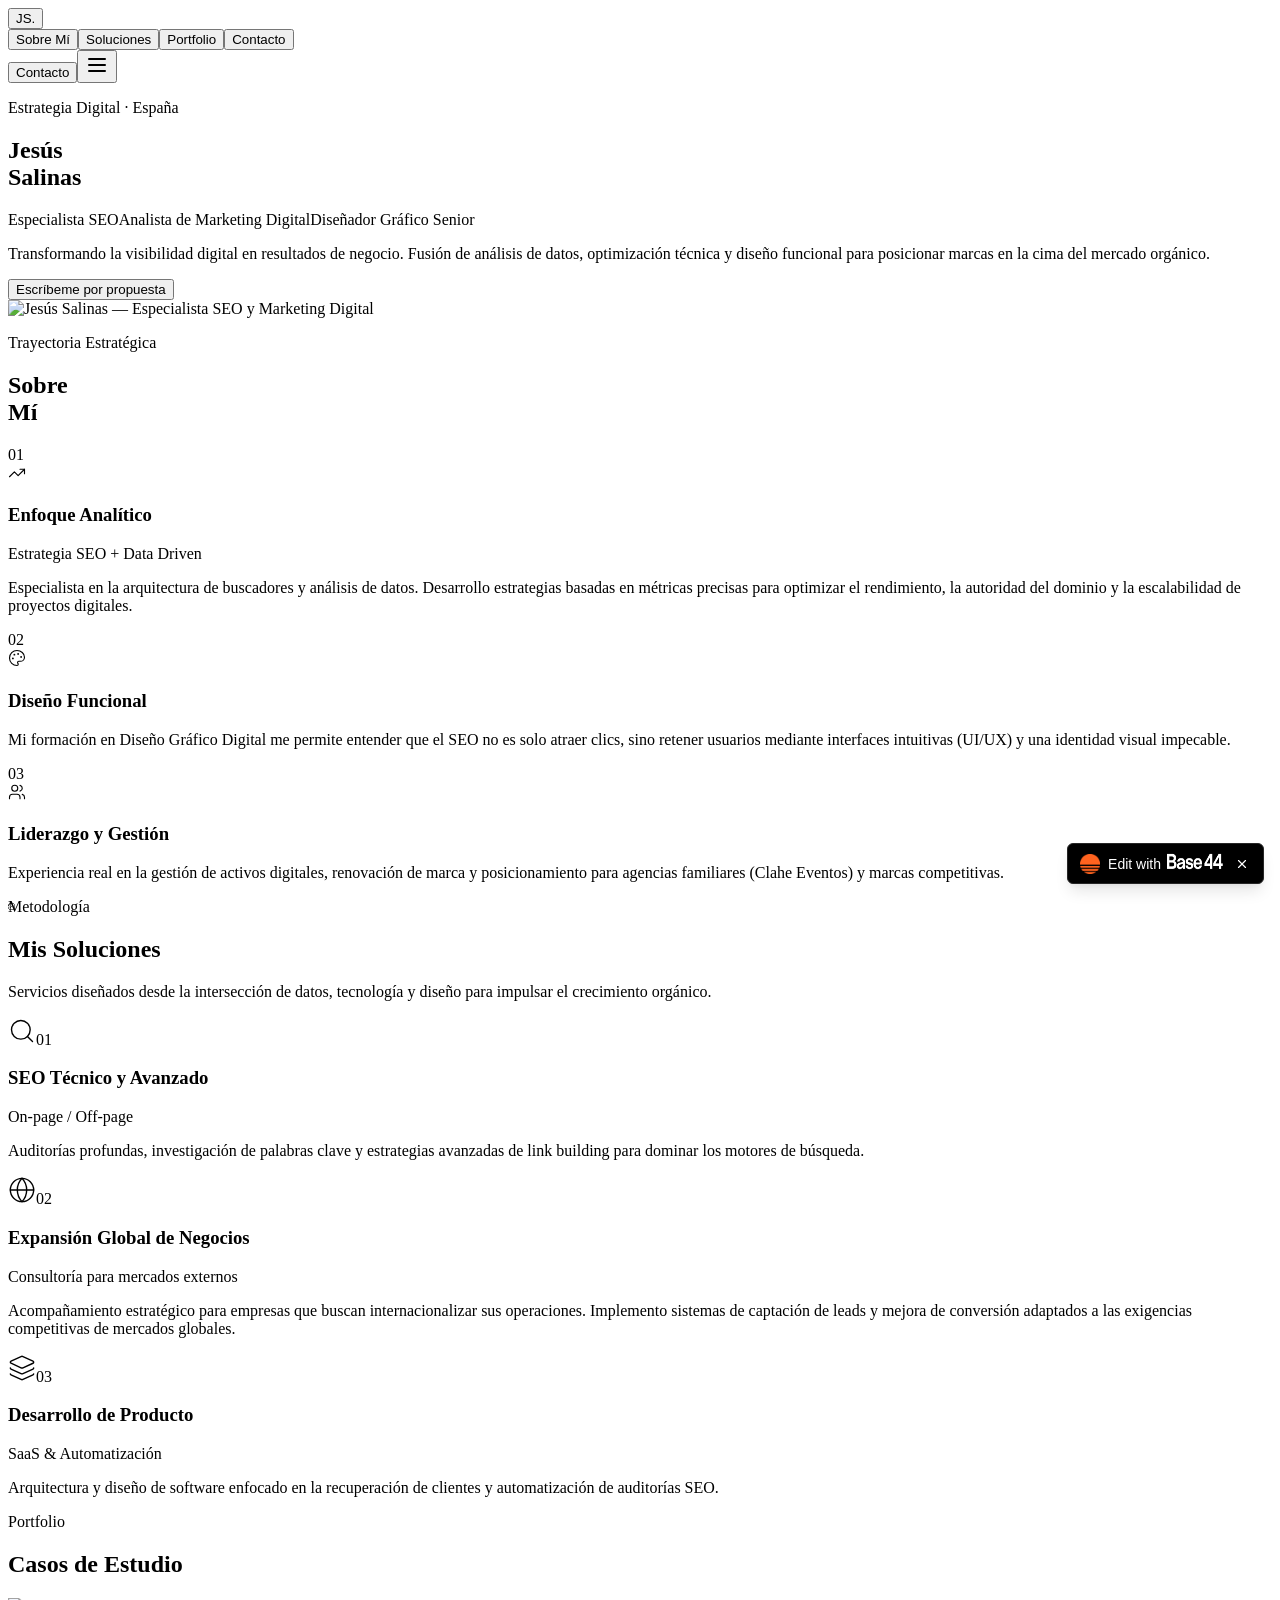
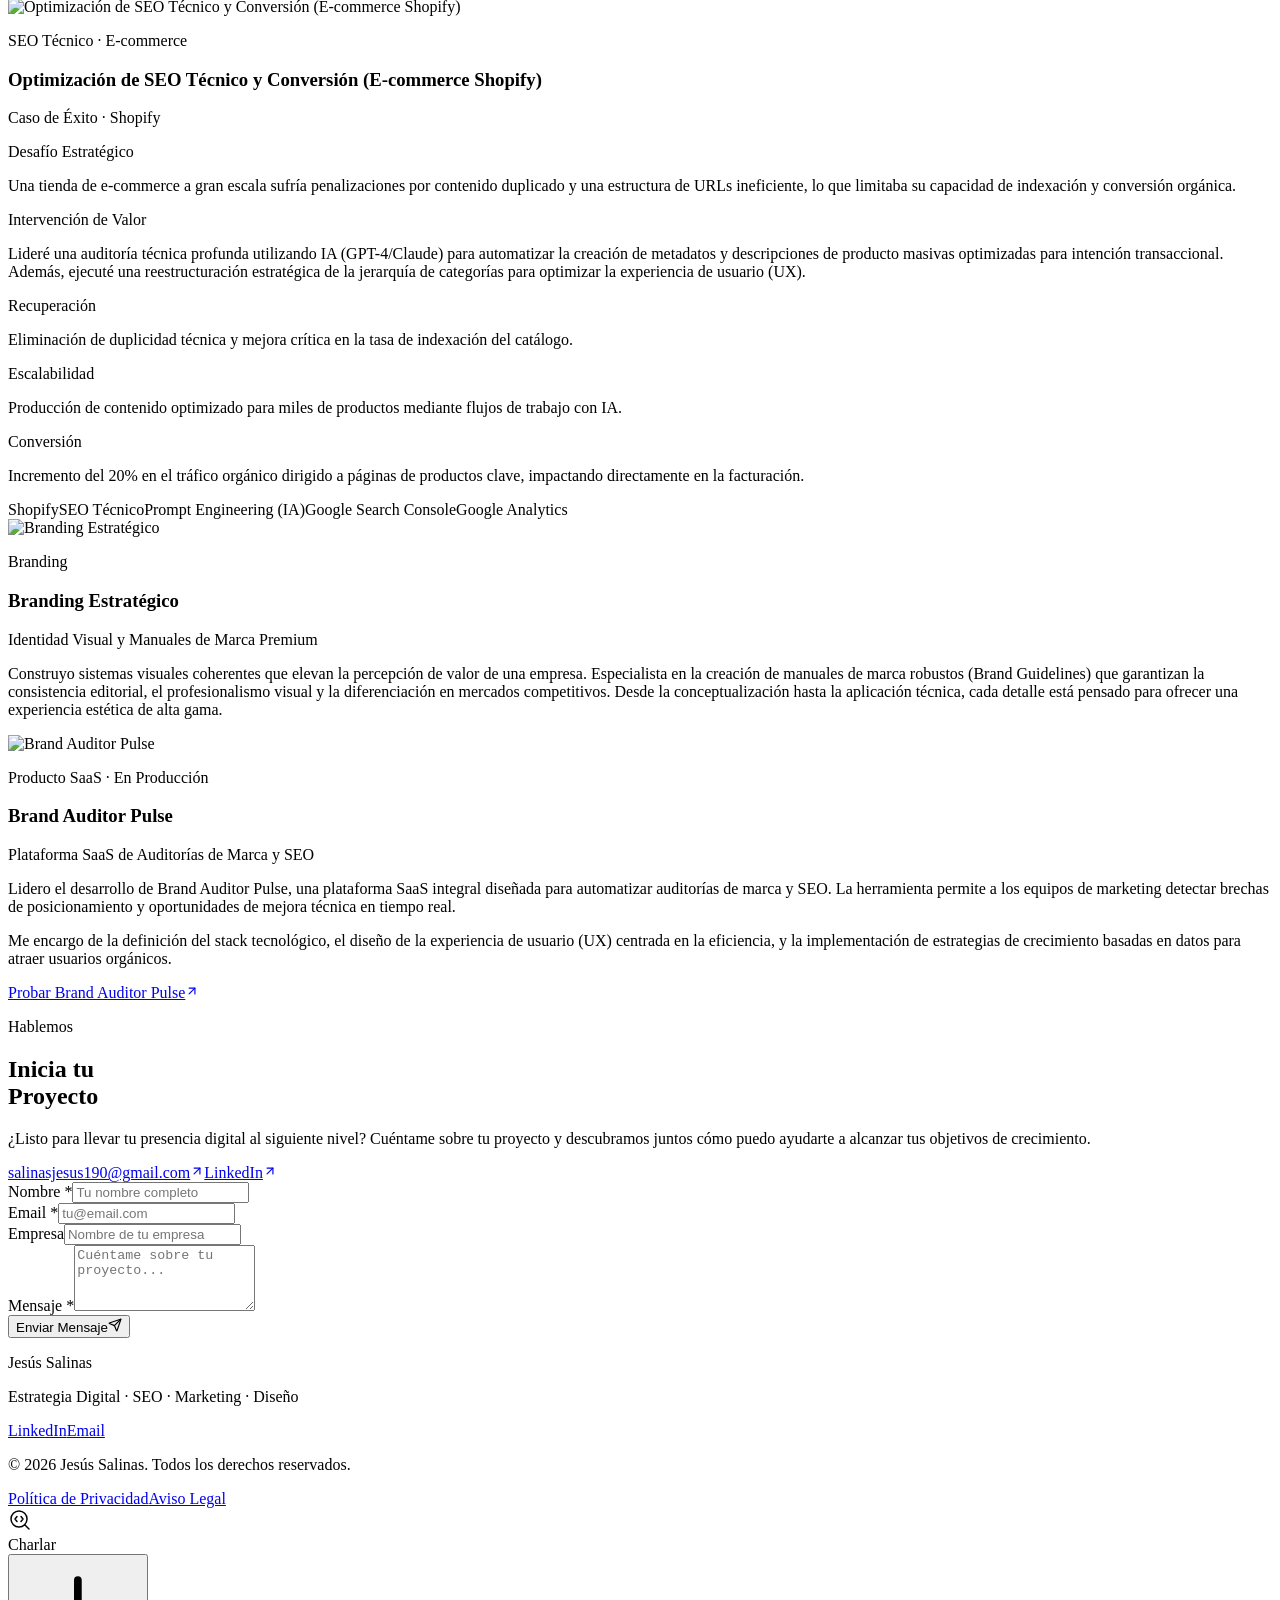
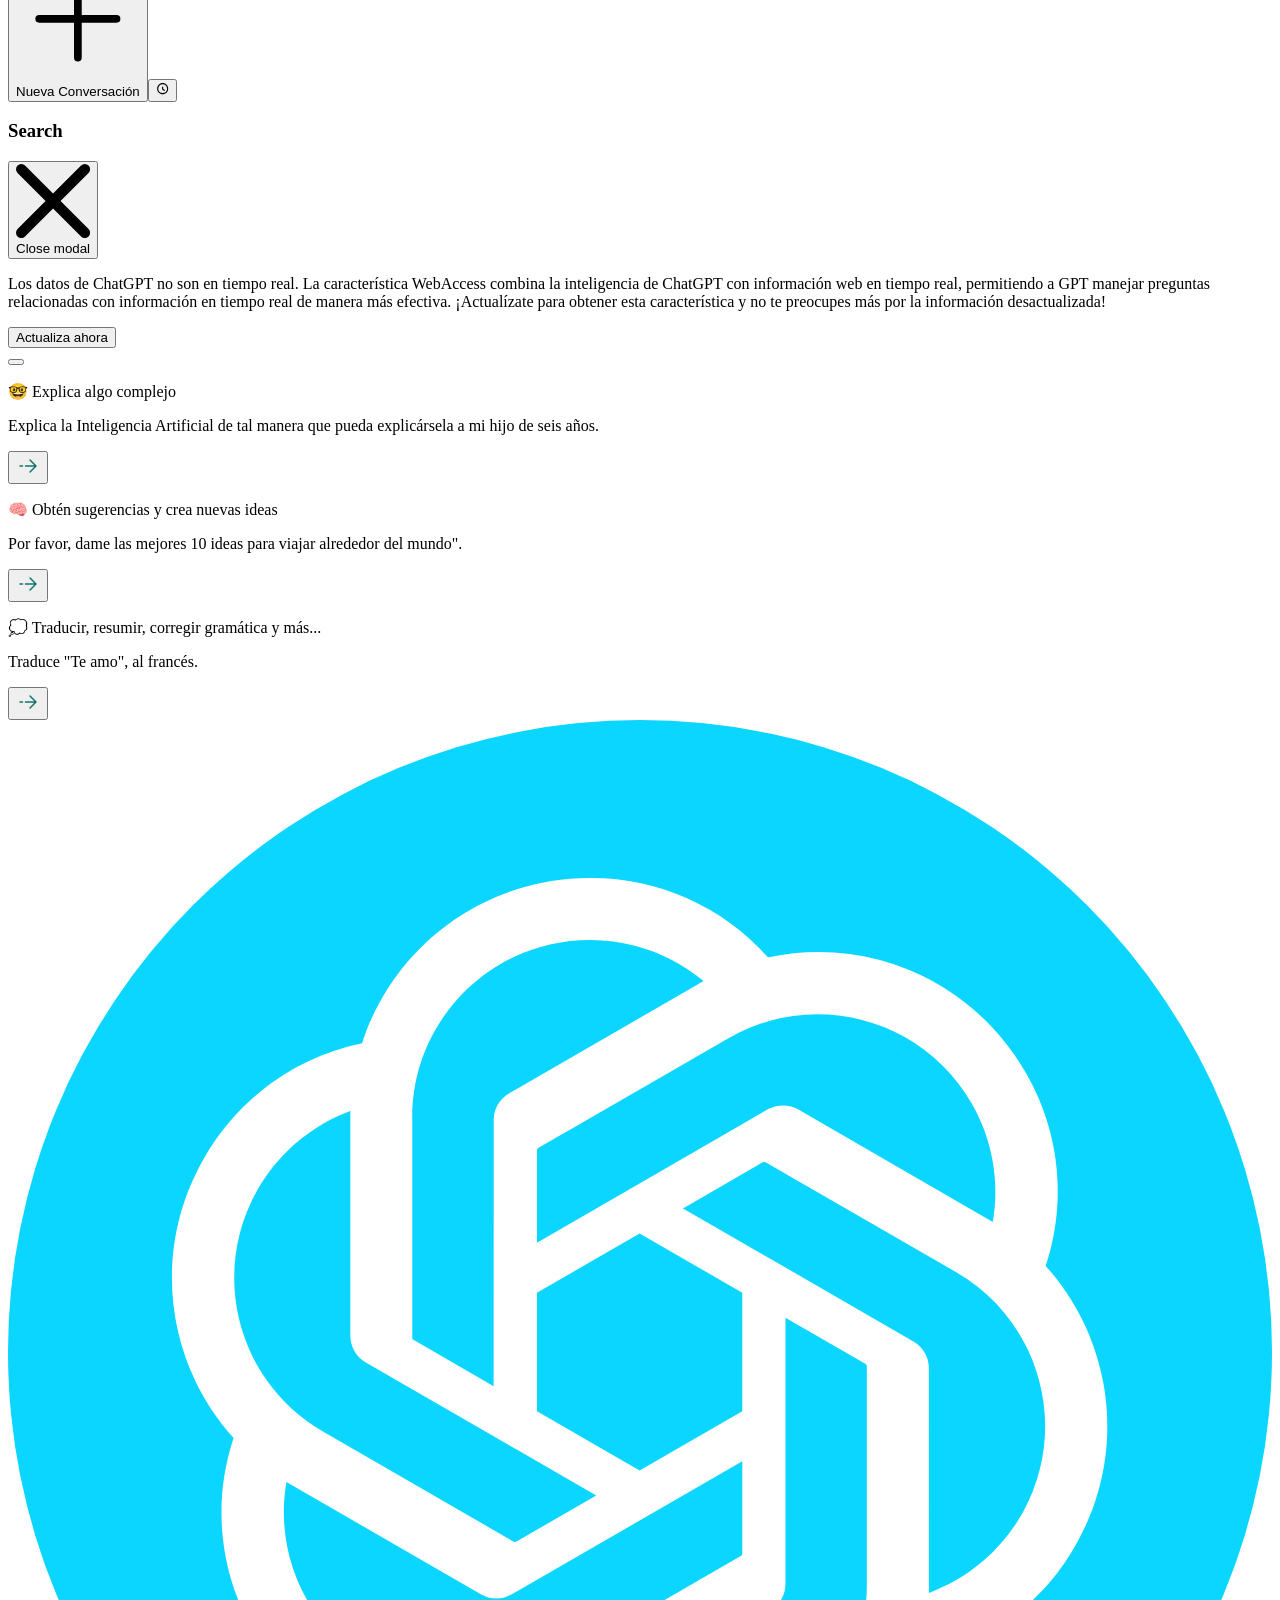
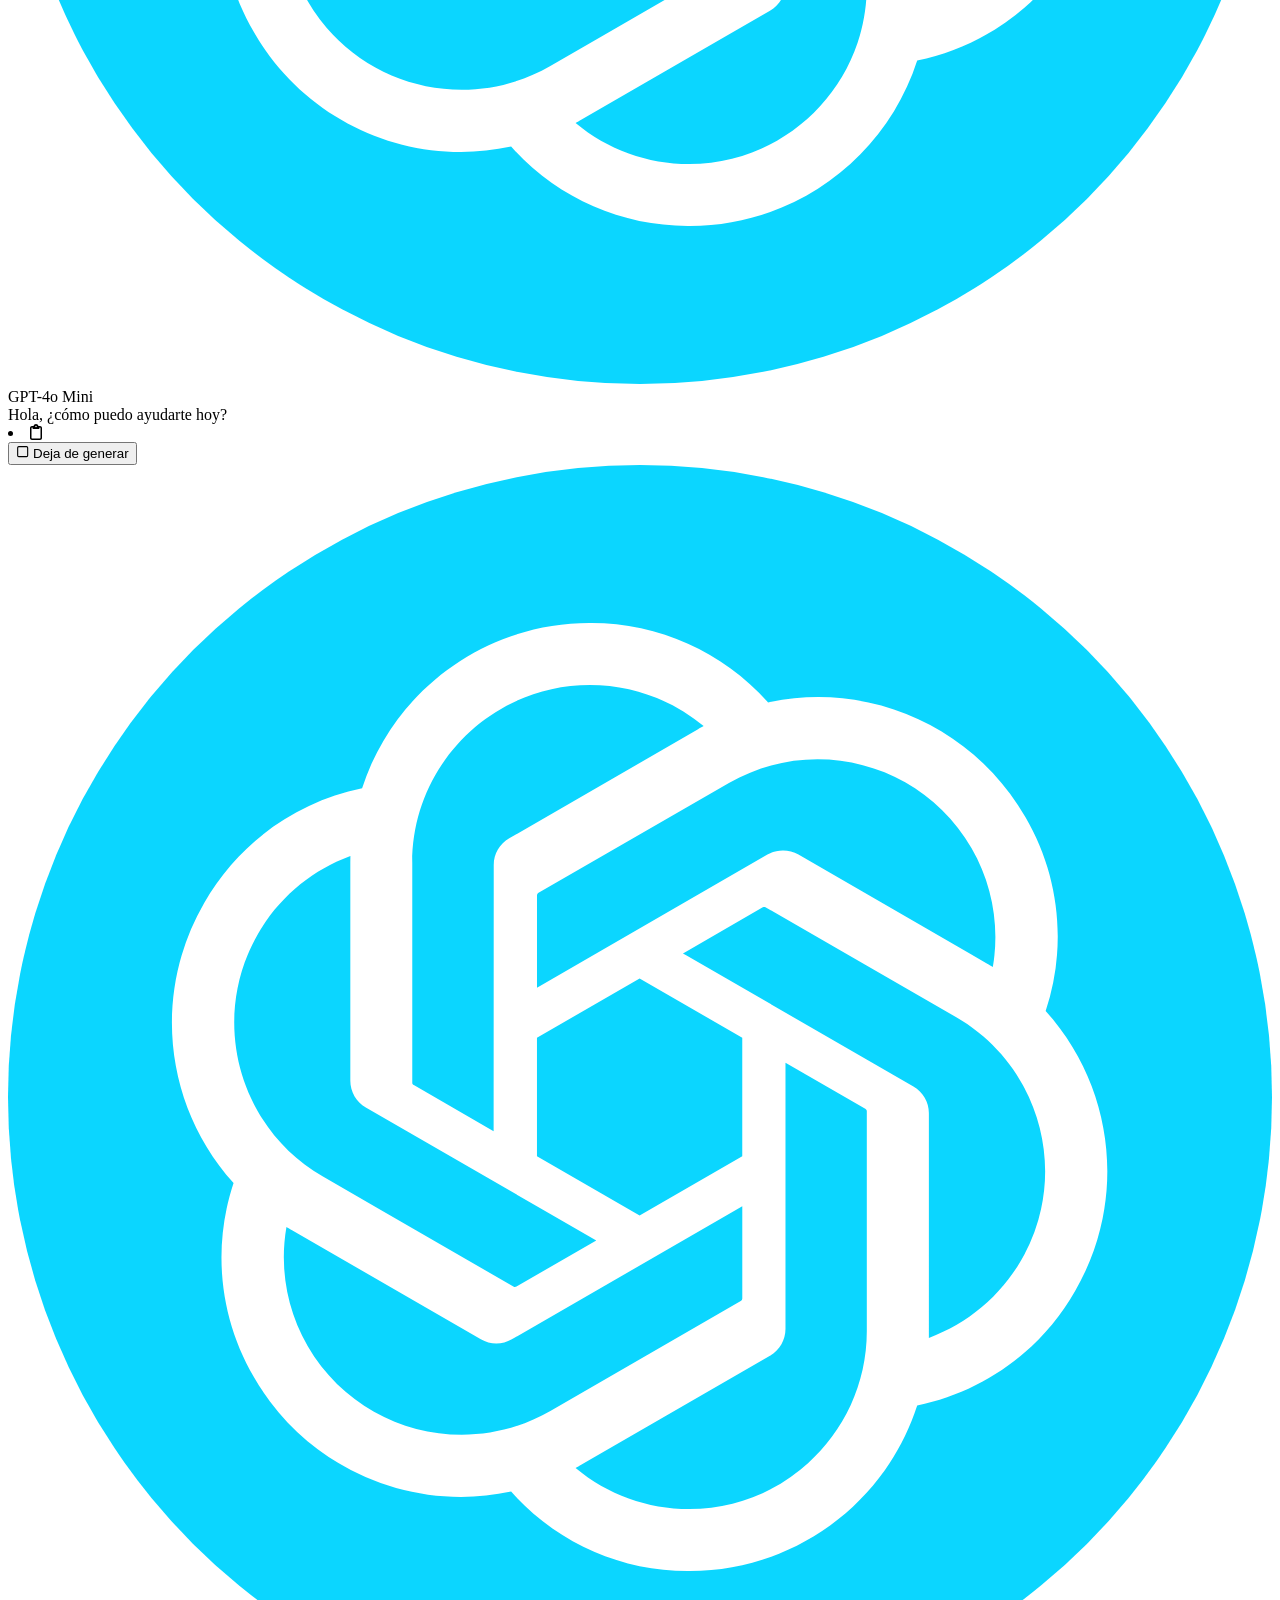
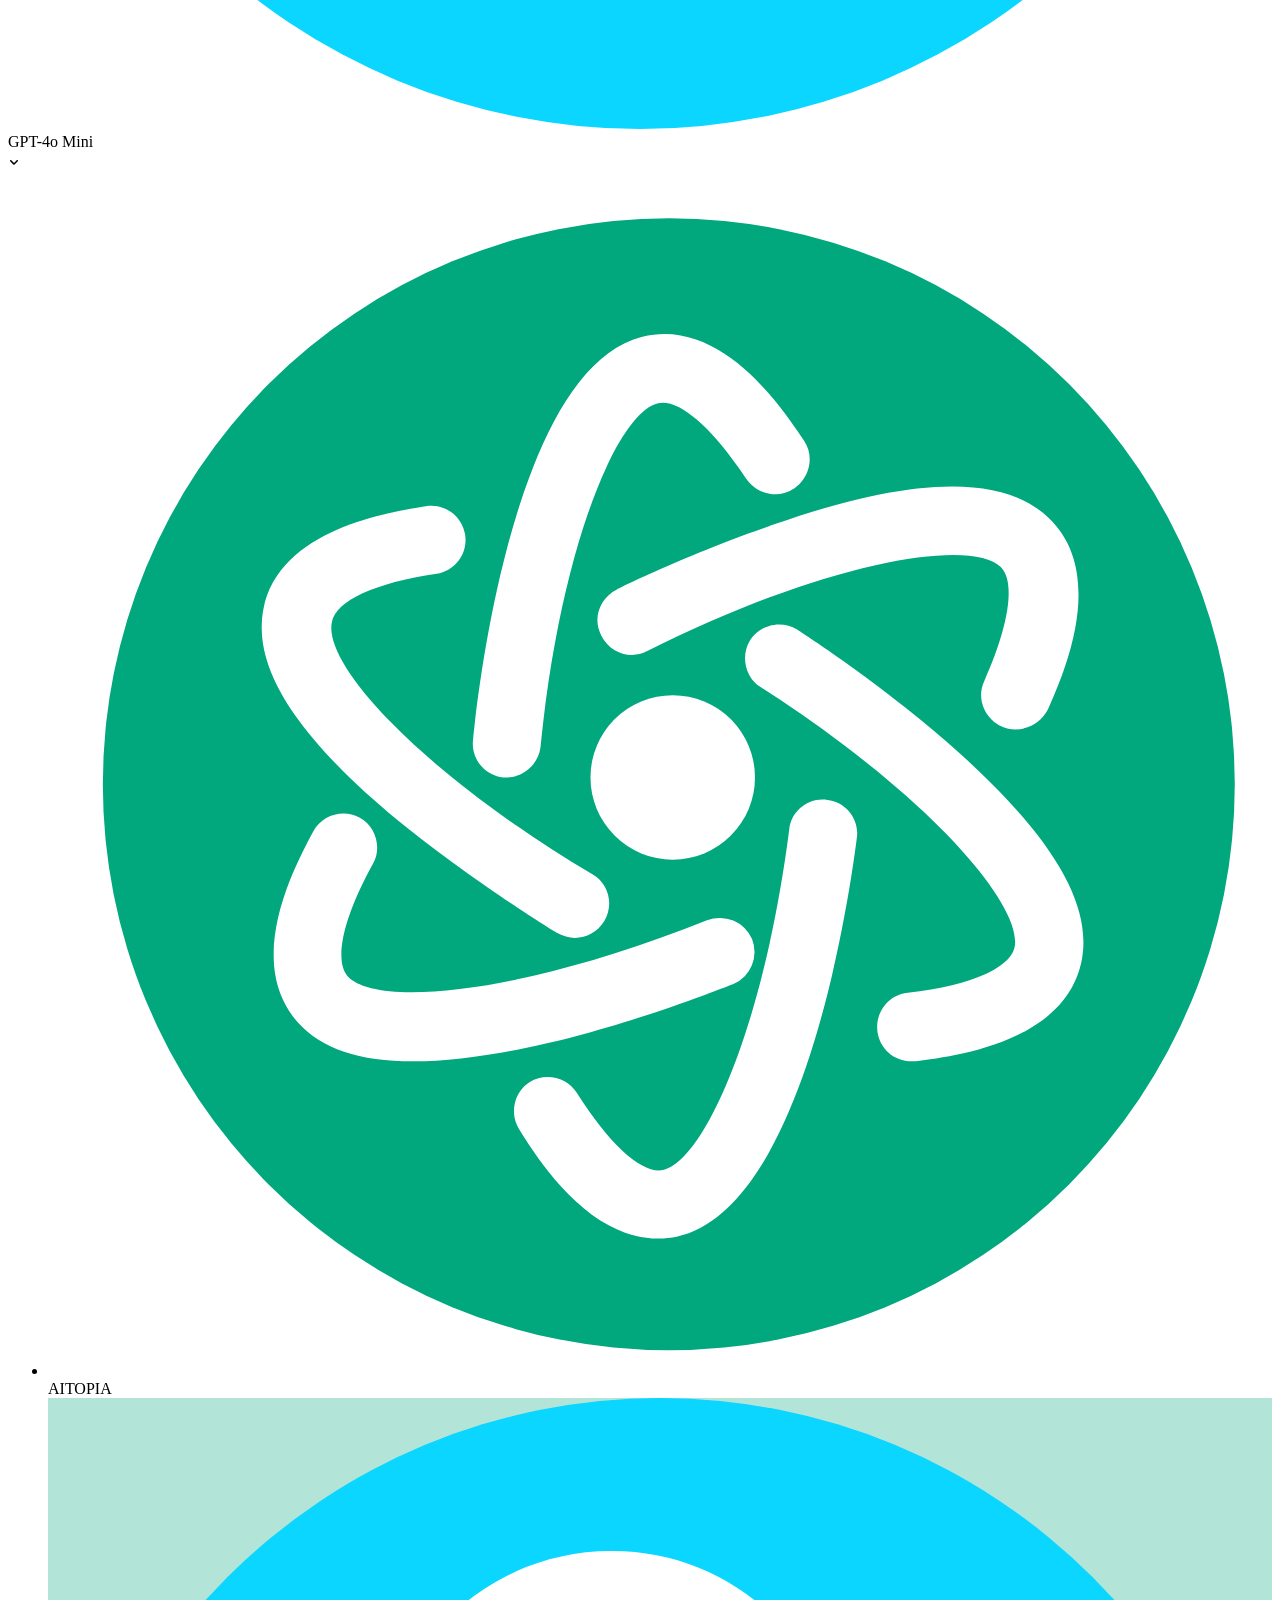
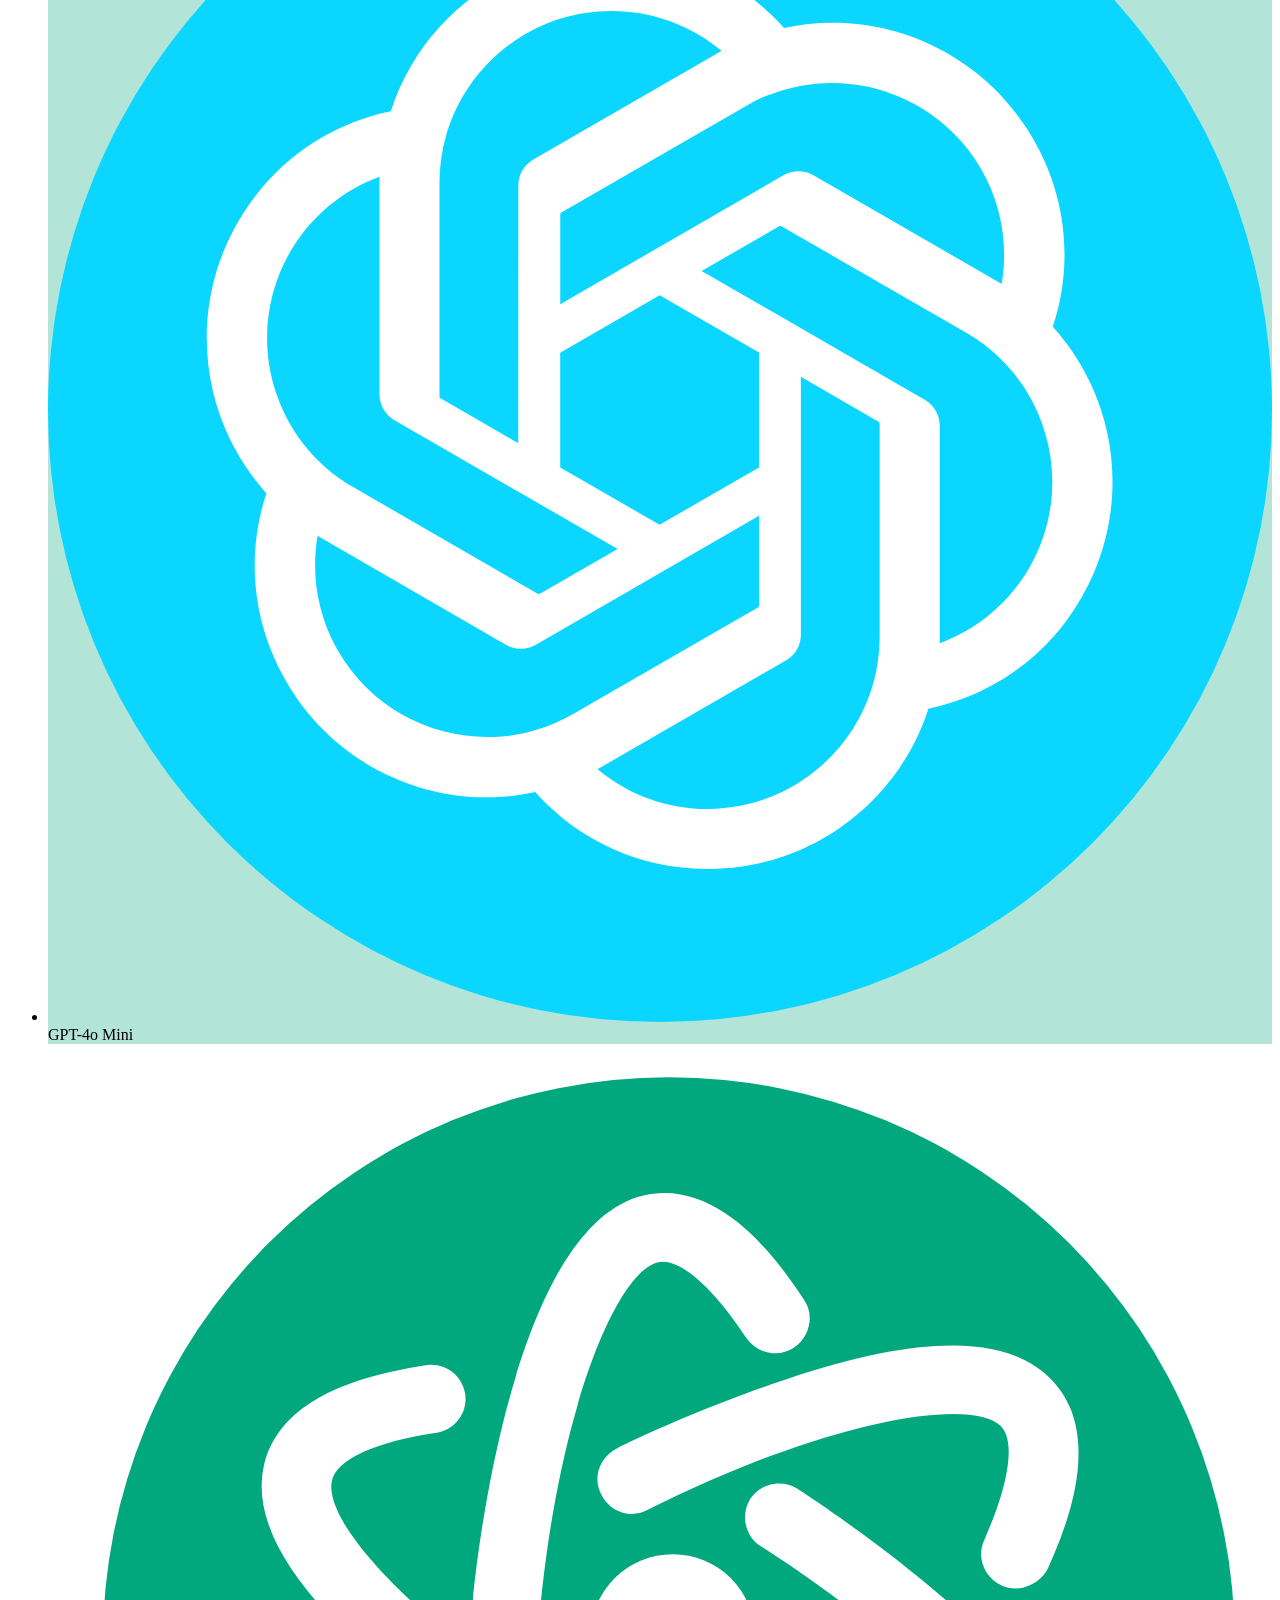
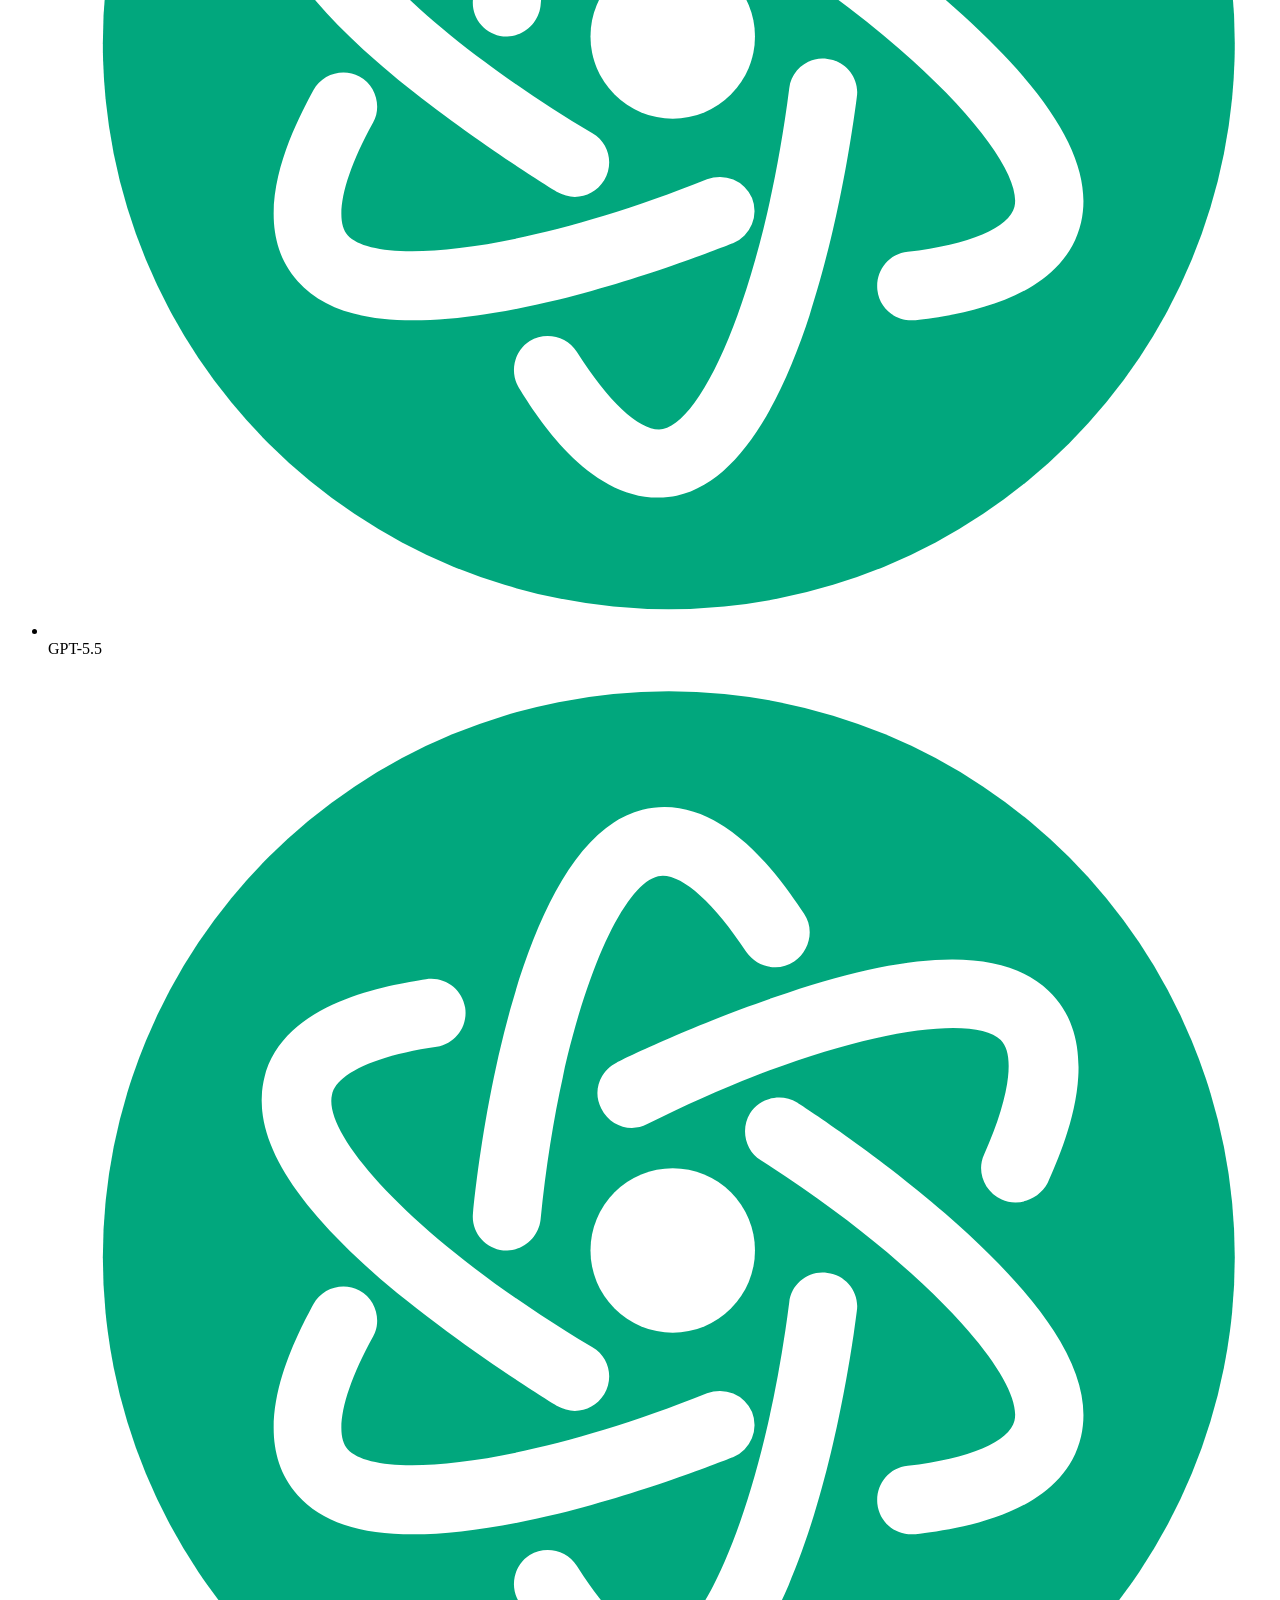
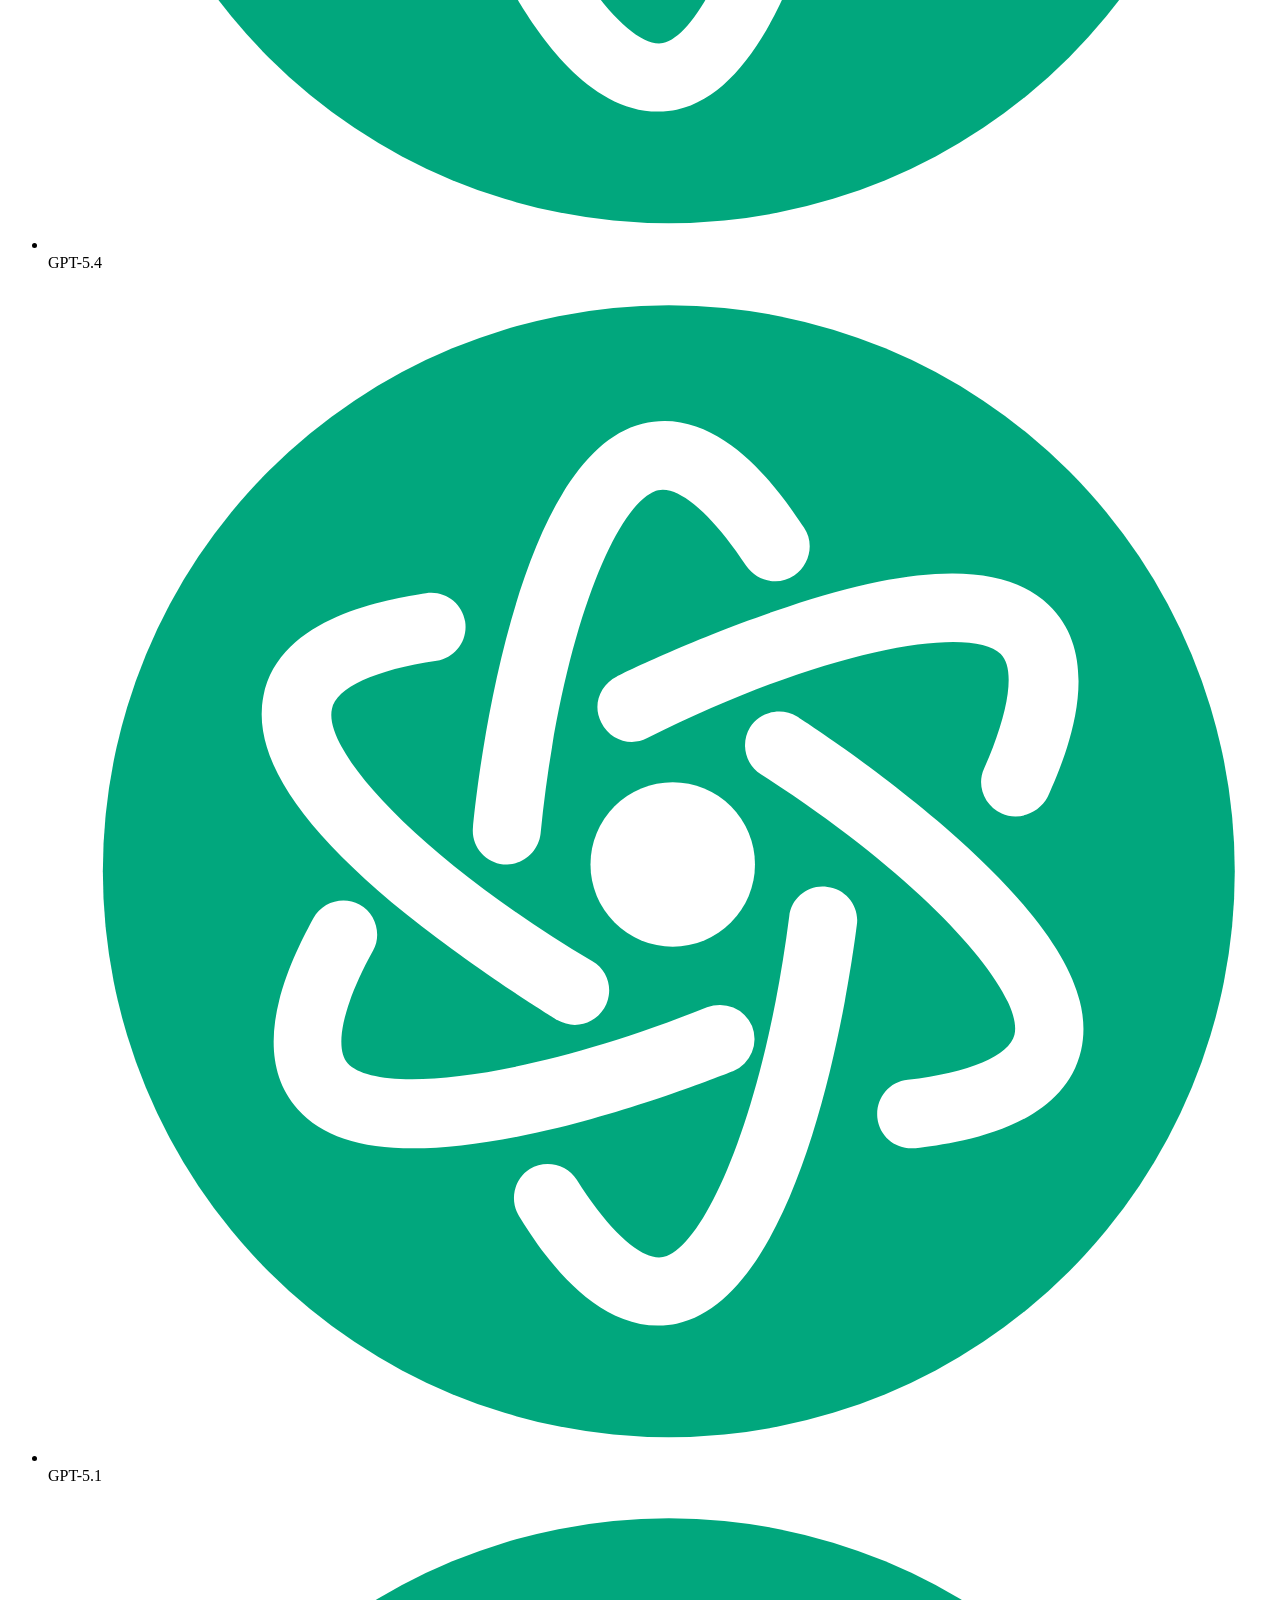
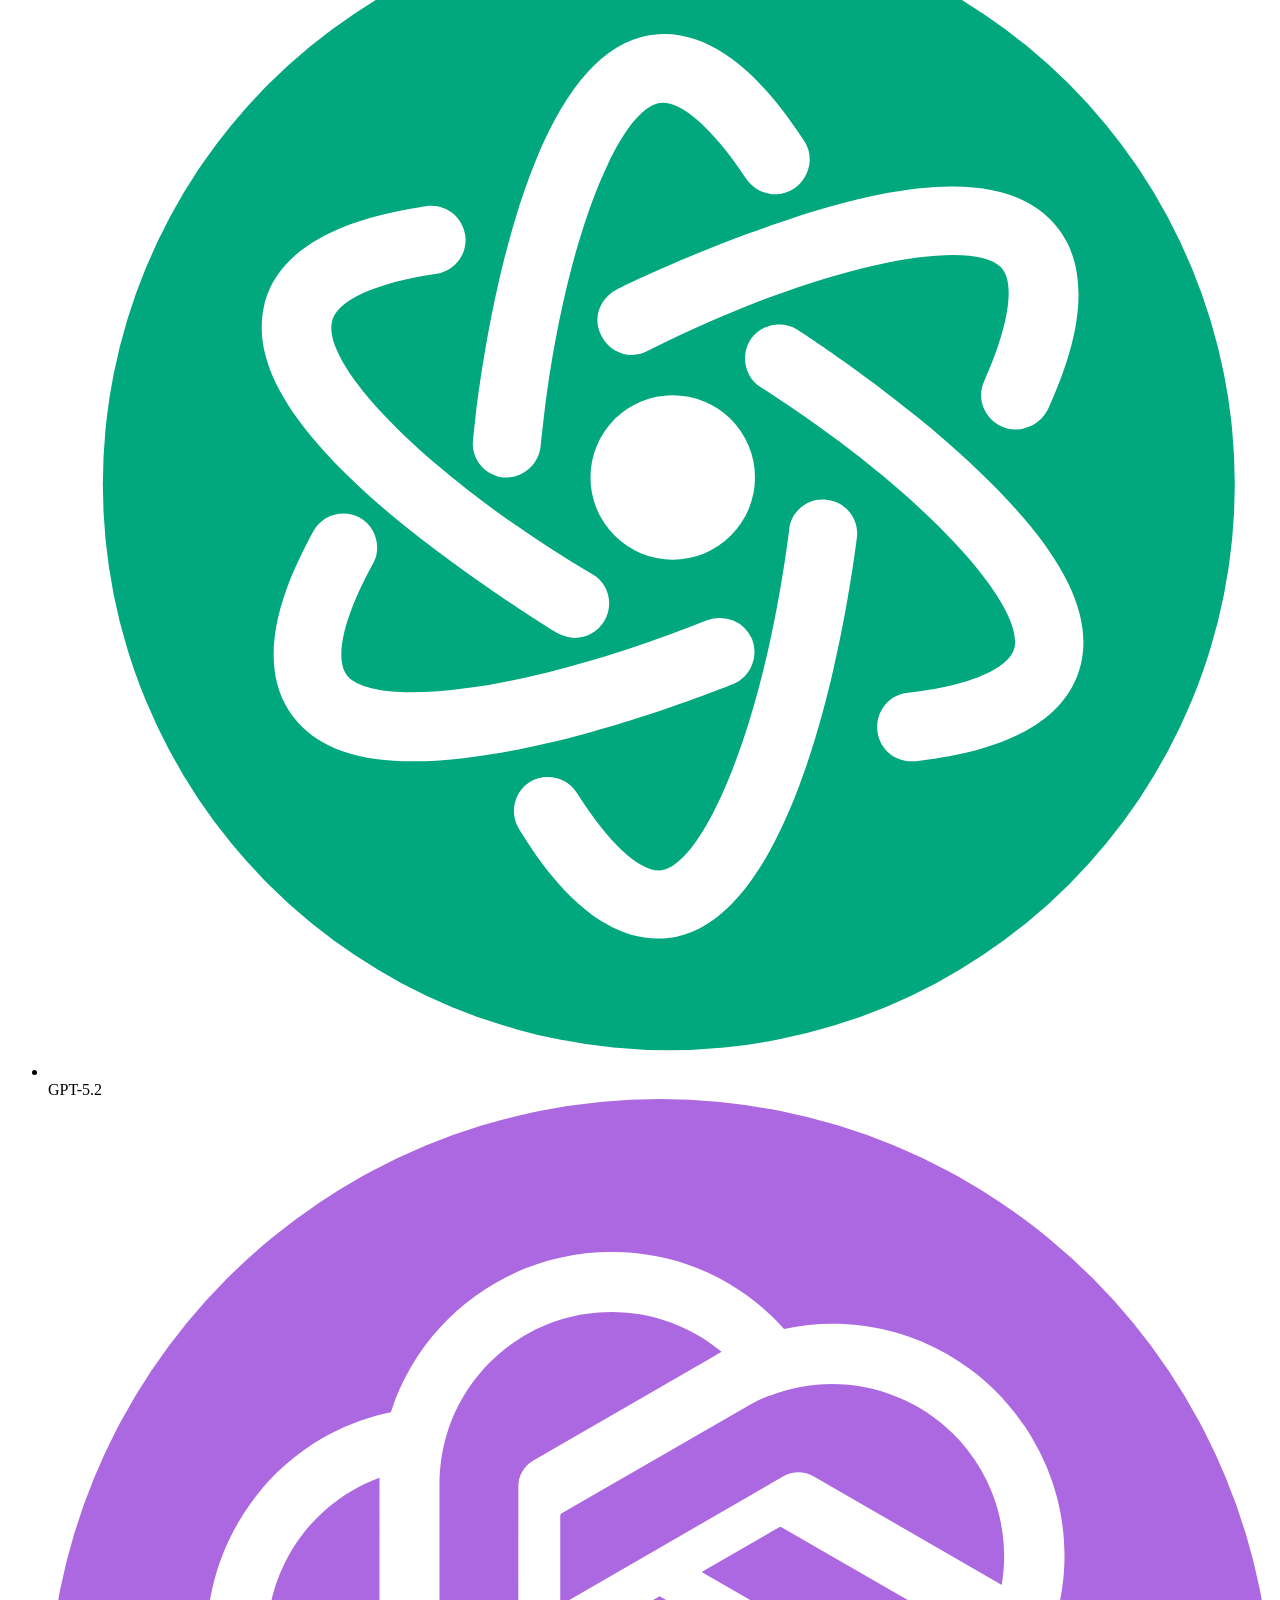
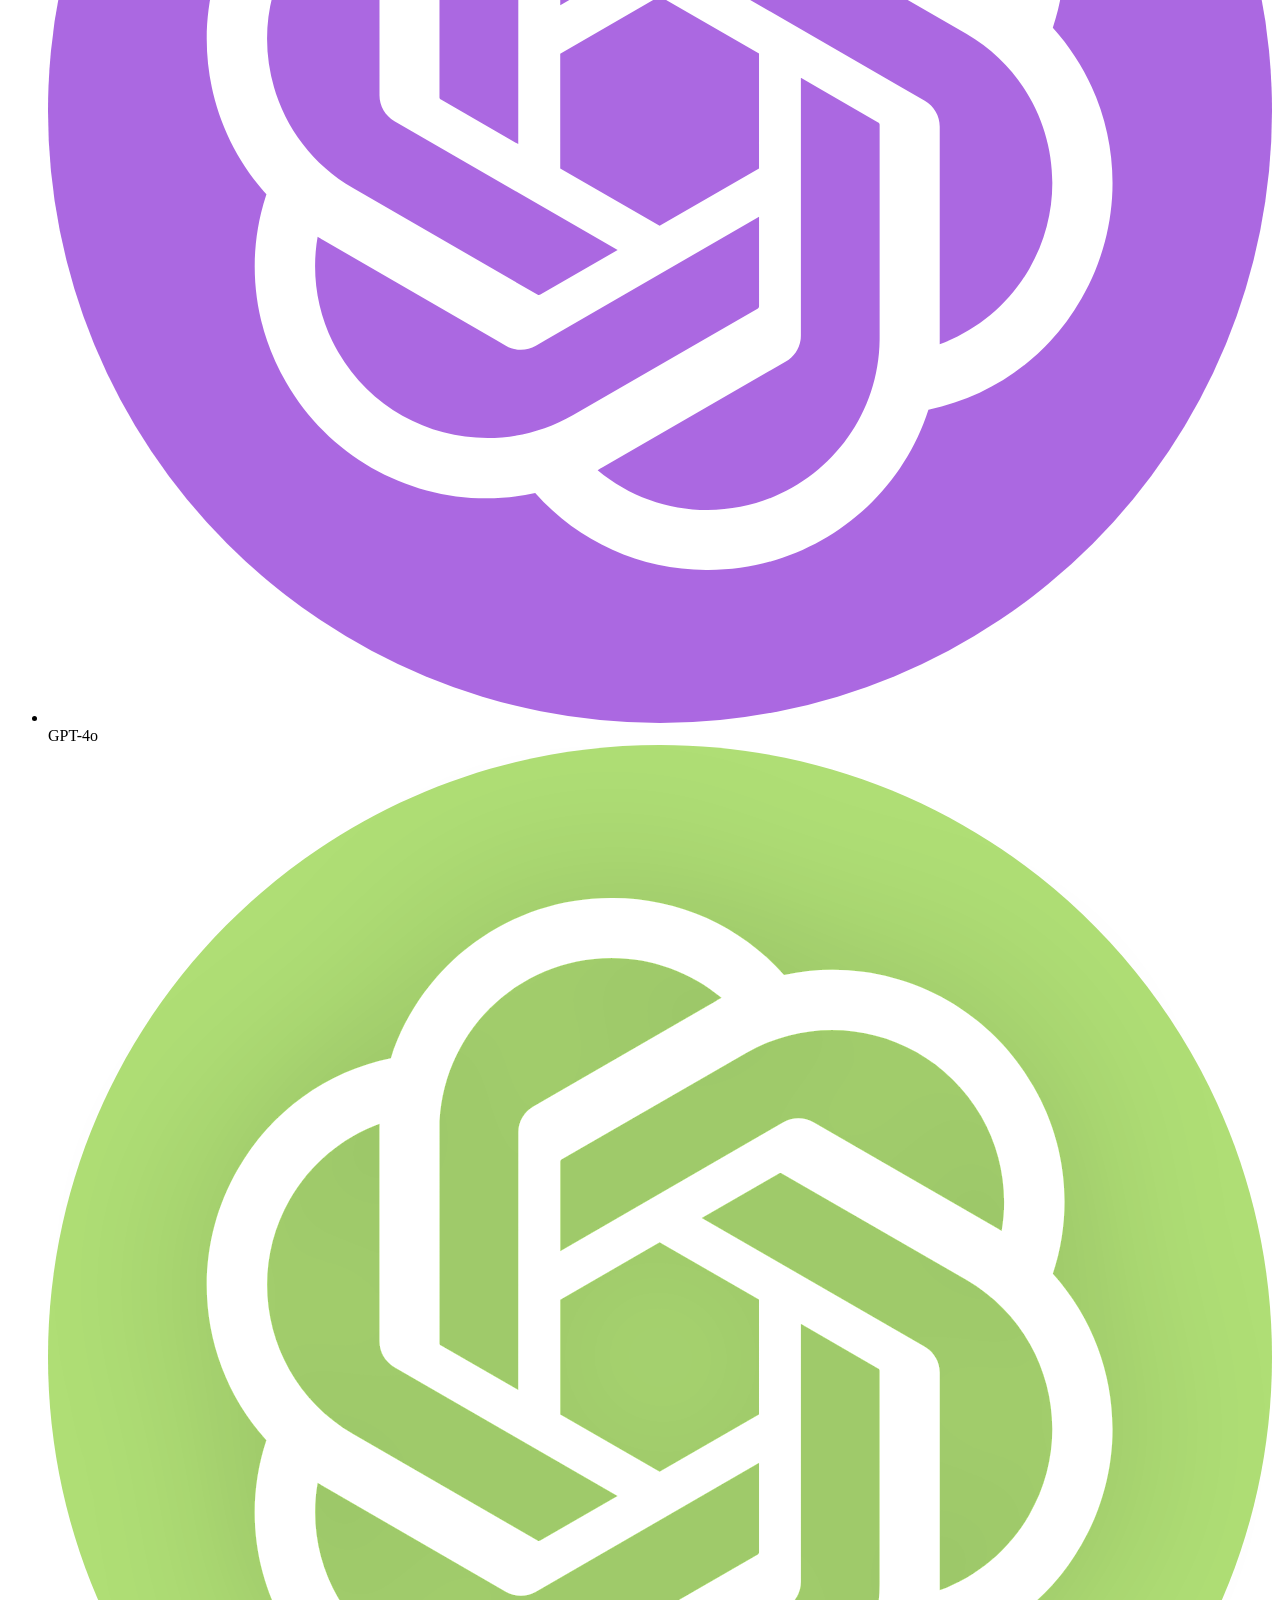
==== commit 9fe18d11: "Add files via upload" ====
--- a/index.html
+++ b/index.html
@@ -564,9 +564,9 @@
   <meta content="Salinas Jesus SEO" property="og:title">
   <meta content="A high-end, editorial-style personal brand landing page for an expert in SEO, Digital Marketing, and UX-focused Graphic Design." property="og:description">
   <meta content="website" property="og:type">
-  <script crossorigin="" src="./Salinas Jesus SEO_files/index-BrZd-xZ8.js.descarga" type="module">
+  <script crossorigin="" src="./index_files/index-cpP_R2Oq.js.descarga" type="module">
   </script>
-  <link crossorigin="" href="./Salinas Jesus SEO_files/index-W7SIpSB8.css" rel="stylesheet">
+  <link crossorigin="" href="./index_files/index-BdelFsAM.css" rel="stylesheet">
   <script type="module">
    if (window.self === window.top) {
   let lastPath = "";
@@ -617,9 +617,9 @@
   <script data-seo-source="builder" type="application/ld+json">
    {"name": "Salinas Jesus SEO", "logo": "https://media.base44.com/images/public/6a33f523f05c721be2ea9c3e/7fdf7b757_logo.png", "@context": "https://schema.org", "@type": "Organization", "url": "https://salinas-jesus-seo.base44.app"}
   </script>
-  <script async="true" data-app-id="6a33f523f05c721be2ea9c3e" data-platform-url="https://app.base44.com" src="./Salinas Jesus SEO_files/badge.js.descarga">
+  <script async="true" data-app-id="6a33f523f05c721be2ea9c3e" data-platform-url="https://app.base44.com" src="./index_files/badge.js.descarga">
   </script>
- <link rel="stylesheet" href="chrome-extension://inhcgfpbfdjbjogdfjbclgolkmhnooop/aitopia/assets/b1787eab876d2c84860f82cc9bc36451.css"><link rel="stylesheet" href="chrome-extension://inhcgfpbfdjbjogdfjbclgolkmhnooop/aitopia/assets/86211712efab768f9d4be4adfecbebbe.css"><style>
+ <style>
       @keyframes badge-spin {
         from { transform: rotate(0deg); }
         to { transform: rotate(360deg); }
@@ -641,9 +641,9 @@
           transform: scale(1);
         }
       }
-    </style></head>
+    </style><link rel="stylesheet" href="chrome-extension://inhcgfpbfdjbjogdfjbclgolkmhnooop/aitopia/assets/b1787eab876d2c84860f82cc9bc36451.css"><link rel="stylesheet" href="chrome-extension://inhcgfpbfdjbjogdfjbclgolkmhnooop/aitopia/assets/86211712efab768f9d4be4adfecbebbe.css"></head>
  <body>
-  <div id="root"><div class="min-h-screen bg-background"><nav class="fixed top-0 left-0 right-0 z-50 transition-all duration-500 bg-transparent"><div class="max-w-7xl mx-auto px-6 lg:px-12 flex items-center justify-between h-16 lg:h-20"><button class="font-display text-xl lg:text-2xl tracking-tight text-foreground">JS<span class="text-primary">.</span></button><div class="hidden md:flex items-center gap-10"><button class="font-body text-sm tracking-widest uppercase text-muted-foreground hover:text-foreground transition-colors duration-300">Sobre Mí</button><button class="font-body text-sm tracking-widest uppercase text-muted-foreground hover:text-foreground transition-colors duration-300">Soluciones</button><button class="font-body text-sm tracking-widest uppercase text-muted-foreground hover:text-foreground transition-colors duration-300">Portfolio</button><button class="font-body text-sm tracking-widest uppercase text-muted-foreground hover:text-foreground transition-colors duration-300">Contacto</button></div><button class="hidden md:inline-flex font-body text-xs tracking-widest uppercase px-6 py-2.5 border border-primary text-primary hover:bg-primary hover:text-primary-foreground transition-all duration-300">Contacto</button><button class="md:hidden text-foreground"><svg xmlns="http://www.w3.org/2000/svg" width="24" height="24" viewBox="0 0 24 24" fill="none" stroke="currentColor" stroke-width="2" stroke-linecap="round" stroke-linejoin="round" class="lucide lucide-menu"><line x1="4" x2="20" y1="12" y2="12"></line><line x1="4" x2="20" y1="6" y2="6"></line><line x1="4" x2="20" y1="18" y2="18"></line></svg></button></div></nav><section id="hero" class="relative min-h-screen bg-background overflow-hidden"><div class="absolute left-6 lg:left-12 top-0 bottom-0 w-px bg-border"></div><div class="max-w-7xl mx-auto px-6 lg:px-12 pt-28 lg:pt-36 pb-16"><div class="grid grid-cols-1 lg:grid-cols-12 gap-8 lg:gap-4 items-start min-h-[80vh]"><div class="lg:col-span-5 flex flex-col justify-start pt-4 pb-8 lg:pb-16 relative z-10"><p class="font-body text-xs tracking-[0.35em] uppercase text-muted-foreground mb-6 lg:mb-8" style="opacity: 1; transform: none;">Estrategia Digital · España</p><h1 class="font-display text-6xl sm:text-7xl md:text-8xl lg:text-9xl font-light leading-[0.9] tracking-tight text-foreground mb-8 lg:mb-10" style="opacity: 1; transform: none;">Jesús<br><span class="italic font-light">Salinas</span></h1><div class="flex flex-wrap items-center gap-3 mb-8 lg:mb-10" style="opacity: 1; transform: none;"><span class="font-body text-xs tracking-[0.25em] uppercase text-primary font-medium">Especialista SEO</span><span class="w-px h-4 bg-primary"></span><span class="font-body text-xs tracking-[0.25em] uppercase text-primary font-medium">Analista de Marketing Digital</span><span class="w-px h-4 bg-primary"></span><span class="font-body text-xs tracking-[0.25em] uppercase text-primary font-medium">Diseñador Gráfico Senior</span></div><p class="font-body text-base lg:text-lg leading-relaxed text-muted-foreground max-w-xl mb-10 lg:mb-12" style="opacity: 1; transform: none;">Transformando la visibilidad digital en resultados de negocio. Fusión de análisis de datos, optimización técnica y diseño funcional para posicionar marcas en la cima del mercado orgánico.</p><div style="opacity: 1; transform: none;"><button class="group inline-flex items-center gap-4 font-body text-xs tracking-[0.25em] uppercase px-8 py-4 bg-primary text-primary-foreground hover:bg-primary/90 transition-all duration-500">Escríbeme por propuesta<span class="inline-block w-8 h-px bg-primary-foreground group-hover:w-12 transition-all duration-500"></span></button></div></div><div class="lg:col-span-7 relative" style="opacity: 1; transform: none;"><div class="relative lg:-mr-20 xl:-mr-32 lg:scale-125 lg:origin-top-right"><img src="./Salinas Jesus SEO_files/c8cfcfd5b_2.jpg" alt="Jesús Salinas — Especialista SEO y Marketing Digital" class="w-full h-auto object-cover max-h-[85vh] lg:max-h-[95vh]" loading="eager"><div class="absolute bottom-0 left-0 right-0 h-32 bg-gradient-to-t from-background to-transparent"></div></div></div></div><div class="h-px bg-primary origin-left mt-8 lg:mt-0" style="transform: none;"></div></div></section><section id="sobre-mi" class="bg-secondary py-24 lg:py-40"><div class="max-w-7xl mx-auto px-6 lg:px-12"><div class="grid grid-cols-1 lg:grid-cols-12 gap-12 lg:gap-16"><div class="lg:col-span-4"><div class="lg:sticky lg:top-32" style="opacity: 0; transform: translateY(20px);"><p class="font-body text-xs tracking-[0.35em] uppercase text-muted-foreground mb-4">Trayectoria Estratégica</p><h2 class="font-display text-5xl lg:text-6xl font-light leading-tight text-foreground mb-6">Sobre<br><span class="italic">Mí</span></h2><div class="w-16 h-px bg-primary"></div></div></div><div class="lg:col-span-8 space-y-12 lg:space-y-16"><div class="group relative" style="opacity: 0; transform: translateY(30px);"><div class="h-px bg-border mb-8 group-hover:bg-primary transition-colors duration-500"></div><div class="flex items-start gap-6"><span class="font-body text-xs tracking-widest text-muted-foreground mt-1">01</span><div class="flex-1"><div class="flex items-center gap-3 mb-3"><svg xmlns="http://www.w3.org/2000/svg" width="18" height="18" viewBox="0 0 24 24" fill="none" stroke="currentColor" stroke-width="1.5" stroke-linecap="round" stroke-linejoin="round" class="lucide lucide-trending-up text-primary"><polyline points="22 7 13.5 15.5 8.5 10.5 2 17"></polyline><polyline points="16 7 22 7 22 13"></polyline></svg><h3 class="font-display text-2xl lg:text-3xl font-light text-foreground">Enfoque Analítico</h3></div><p class="font-body text-xs tracking-[0.2em] uppercase text-primary mb-4">Estrategia SEO + Data Driven</p><p class="font-body text-base leading-relaxed text-muted-foreground max-w-lg">Especialista en la arquitectura de buscadores y análisis de datos. Desarrollo estrategias basadas en métricas precisas para optimizar el rendimiento, la autoridad del dominio y la escalabilidad de proyectos digitales.</p></div></div></div><div class="group relative" style="opacity: 0; transform: translateY(30px);"><div class="h-px bg-border mb-8 group-hover:bg-primary transition-colors duration-500"></div><div class="flex items-start gap-6"><span class="font-body text-xs tracking-widest text-muted-foreground mt-1">02</span><div class="flex-1"><div class="flex items-center gap-3 mb-3"><svg xmlns="http://www.w3.org/2000/svg" width="18" height="18" viewBox="0 0 24 24" fill="none" stroke="currentColor" stroke-width="1.5" stroke-linecap="round" stroke-linejoin="round" class="lucide lucide-palette text-primary"><circle cx="13.5" cy="6.5" r=".5" fill="currentColor"></circle><circle cx="17.5" cy="10.5" r=".5" fill="currentColor"></circle><circle cx="8.5" cy="7.5" r=".5" fill="currentColor"></circle><circle cx="6.5" cy="12.5" r=".5" fill="currentColor"></circle><path d="M12 2C6.5 2 2 6.5 2 12s4.5 10 10 10c.926 0 1.648-.746 1.648-1.688 0-.437-.18-.835-.437-1.125-.29-.289-.438-.652-.438-1.125a1.64 1.64 0 0 1 1.668-1.668h1.996c3.051 0 5.555-2.503 5.555-5.554C21.965 6.012 17.461 2 12 2z"></path></svg><h3 class="font-display text-2xl lg:text-3xl font-light text-foreground">Diseño Funcional</h3></div><p class="font-body text-base leading-relaxed text-muted-foreground max-w-lg">Mi formación en Diseño Gráfico Digital me permite entender que el SEO no es solo atraer clics, sino retener usuarios mediante interfaces intuitivas (UI/UX) y una identidad visual impecable.</p></div></div></div><div class="group relative" style="opacity: 0; transform: translateY(30px);"><div class="h-px bg-border mb-8 group-hover:bg-primary transition-colors duration-500"></div><div class="flex items-start gap-6"><span class="font-body text-xs tracking-widest text-muted-foreground mt-1">03</span><div class="flex-1"><div class="flex items-center gap-3 mb-3"><svg xmlns="http://www.w3.org/2000/svg" width="18" height="18" viewBox="0 0 24 24" fill="none" stroke="currentColor" stroke-width="1.5" stroke-linecap="round" stroke-linejoin="round" class="lucide lucide-users text-primary"><path d="M16 21v-2a4 4 0 0 0-4-4H6a4 4 0 0 0-4 4v2"></path><circle cx="9" cy="7" r="4"></circle><path d="M22 21v-2a4 4 0 0 0-3-3.87"></path><path d="M16 3.13a4 4 0 0 1 0 7.75"></path></svg><h3 class="font-display text-2xl lg:text-3xl font-light text-foreground">Liderazgo y Gestión</h3></div><p class="font-body text-base leading-relaxed text-muted-foreground max-w-lg">Experiencia real en la gestión de activos digitales, renovación de marca y posicionamiento para agencias familiares (Clahe Eventos) y marcas competitivas.</p></div></div></div></div></div></div></section><section id="soluciones" class="bg-background py-24 lg:py-40"><div class="max-w-7xl mx-auto px-6 lg:px-12"><div class="mb-16 lg:mb-24" style="opacity: 0; transform: translateY(20px);"><p class="font-body text-xs tracking-[0.35em] uppercase text-muted-foreground mb-4">Metodología</p><div class="flex flex-col lg:flex-row lg:items-end lg:justify-between gap-6"><h2 class="font-display text-5xl lg:text-6xl font-light leading-tight text-foreground">Mis <span class="italic">Soluciones</span></h2><p class="font-body text-base text-muted-foreground max-w-md">Servicios diseñados desde la intersección de datos, tecnología y diseño para impulsar el crecimiento orgánico.</p></div><div class="w-full h-px bg-border mt-10"></div></div><div class="grid grid-cols-1 lg:grid-cols-3 border-t border-l border-r border-border lg:border-b"><div class="group relative py-10 lg:py-14 px-6 lg:px-10 hover:bg-secondary transition-colors duration-500 border-b border-border lg:border-b-0 lg:border-r" style="opacity: 0; transform: translateY(30px);"><div class="flex flex-col h-full"><div class="flex items-center justify-between mb-8"><svg xmlns="http://www.w3.org/2000/svg" width="28" height="28" viewBox="0 0 24 24" fill="none" stroke="currentColor" stroke-width="1.2" stroke-linecap="round" stroke-linejoin="round" class="lucide lucide-search text-primary group-hover:scale-105 transition-transform duration-500"><circle cx="11" cy="11" r="8"></circle><path d="m21 21-4.3-4.3"></path></svg><span class="font-body text-xs tracking-widest text-muted-foreground">01</span></div><h3 class="font-display text-2xl lg:text-3xl font-light text-foreground mb-2">SEO Técnico y Avanzado</h3><p class="font-body text-xs tracking-[0.2em] uppercase text-primary mb-6">On-page / Off-page</p><p class="font-body text-base leading-relaxed text-muted-foreground mt-auto">Auditorías profundas, investigación de palabras clave y estrategias avanzadas de link building para dominar los motores de búsqueda.</p></div></div><div class="group relative py-10 lg:py-14 px-6 lg:px-10 hover:bg-secondary transition-colors duration-500 border-b border-border lg:border-b-0 lg:border-r" style="opacity: 0; transform: translateY(30px);"><div class="flex flex-col h-full"><div class="flex items-center justify-between mb-8"><svg xmlns="http://www.w3.org/2000/svg" width="28" height="28" viewBox="0 0 24 24" fill="none" stroke="currentColor" stroke-width="1.2" stroke-linecap="round" stroke-linejoin="round" class="lucide lucide-globe text-primary group-hover:scale-105 transition-transform duration-500"><circle cx="12" cy="12" r="10"></circle><path d="M12 2a14.5 14.5 0 0 0 0 20 14.5 14.5 0 0 0 0-20"></path><path d="M2 12h20"></path></svg><span class="font-body text-xs tracking-widest text-muted-foreground">02</span></div><h3 class="font-display text-2xl lg:text-3xl font-light text-foreground mb-2">Expansión Global de Negocios</h3><p class="font-body text-xs tracking-[0.2em] uppercase text-primary mb-6">Consultoría para mercados externos</p><p class="font-body text-base leading-relaxed text-muted-foreground mt-auto">Acompañamiento estratégico para empresas que buscan internacionalizar sus operaciones. Implemento sistemas de captación de leads y mejora de conversión adaptados a las exigencias competitivas de mercados globales.</p></div></div><div class="group relative py-10 lg:py-14 px-6 lg:px-10 hover:bg-secondary transition-colors duration-500 " style="opacity: 0; transform: translateY(30px);"><div class="flex flex-col h-full"><div class="flex items-center justify-between mb-8"><svg xmlns="http://www.w3.org/2000/svg" width="28" height="28" viewBox="0 0 24 24" fill="none" stroke="currentColor" stroke-width="1.2" stroke-linecap="round" stroke-linejoin="round" class="lucide lucide-layers text-primary group-hover:scale-105 transition-transform duration-500"><path d="M12.83 2.18a2 2 0 0 0-1.66 0L2.6 6.08a1 1 0 0 0 0 1.83l8.58 3.91a2 2 0 0 0 1.66 0l8.58-3.9a1 1 0 0 0 0-1.83z"></path><path d="M2 12a1 1 0 0 0 .58.91l8.6 3.91a2 2 0 0 0 1.65 0l8.58-3.9A1 1 0 0 0 22 12"></path><path d="M2 17a1 1 0 0 0 .58.91l8.6 3.91a2 2 0 0 0 1.65 0l8.58-3.9A1 1 0 0 0 22 17"></path></svg><span class="font-body text-xs tracking-widest text-muted-foreground">03</span></div><h3 class="font-display text-2xl lg:text-3xl font-light text-foreground mb-2">Desarrollo de Producto</h3><p class="font-body text-xs tracking-[0.2em] uppercase text-primary mb-6">SaaS &amp; Automatización</p><p class="font-body text-base leading-relaxed text-muted-foreground mt-auto">Arquitectura y diseño de software enfocado en la recuperación de clientes y automatización de auditorías SEO.</p></div></div></div></div></section><section id="portfolio" class="bg-secondary py-24 lg:py-40"><div class="max-w-7xl mx-auto px-6 lg:px-12"><div class="mb-16 lg:mb-24" style="opacity: 0; transform: translateY(20px);"><p class="font-body text-xs tracking-[0.35em] uppercase text-muted-foreground mb-4">Portfolio</p><h2 class="font-display text-5xl lg:text-6xl font-light leading-tight text-foreground">Casos de <span class="italic">Estudio</span></h2><div class="w-full h-px bg-border mt-10"></div></div><div class="space-y-10"><div class="grid grid-cols-1 lg:grid-cols-12 gap-8 lg:gap-10"><div class="group relative lg:col-span-8 " style="opacity: 0; transform: translateY(40px);"><div class="relative overflow-hidden bg-secondary aspect-[16/10]"><img src="./Salinas Jesus SEO_files/3ef2bc067_generated_a4005d94.png" alt="Optimización de SEO Técnico y Conversión (E-commerce Shopify)" class="w-full h-full object-cover group-hover:scale-105 transition-transform duration-700 ease-out" loading="lazy"><div class="absolute inset-0 bg-primary/0 group-hover:bg-primary/80 transition-all duration-500 flex items-center justify-center"><div class="opacity-0 group-hover:opacity-100 transition-opacity duration-500 flex items-center gap-2 text-primary-foreground font-body text-xs tracking-[0.25em] uppercase">Ver Estrategia<svg xmlns="http://www.w3.org/2000/svg" width="16" height="16" viewBox="0 0 24 24" fill="none" stroke="currentColor" stroke-width="2" stroke-linecap="round" stroke-linejoin="round" class="lucide lucide-arrow-up-right"><path d="M7 7h10v10"></path><path d="M7 17 17 7"></path></svg></div></div></div><div class="pt-6"><p class="font-body text-xs tracking-[0.25em] uppercase text-primary mb-2">SEO Técnico · E-commerce</p><h3 class="font-display text-xl lg:text-2xl font-light text-foreground mb-1">Optimización de SEO Técnico y Conversión (E-commerce Shopify)</h3><p class="font-body text-sm text-muted-foreground mb-3">Caso de Éxito · Shopify</p><div class="mb-5"><p class="font-body text-xs tracking-[0.2em] uppercase text-primary mb-2">Desafío Estratégico</p><p class="font-body text-sm leading-relaxed text-muted-foreground max-w-2xl">Una tienda de e-commerce a gran escala sufría penalizaciones por contenido duplicado y una estructura de URLs ineficiente, lo que limitaba su capacidad de indexación y conversión orgánica.</p></div><div class="mb-6"><p class="font-body text-xs tracking-[0.2em] uppercase text-primary mb-2">Intervención de Valor</p><p class="font-body text-sm leading-relaxed text-muted-foreground max-w-2xl">Lideré una auditoría técnica profunda utilizando IA (GPT-4/Claude) para automatizar la creación de metadatos y descripciones de producto masivas optimizadas para intención transaccional. Además, ejecuté una reestructuración estratégica de la jerarquía de categorías para optimizar la experiencia de usuario (UX).</p></div><div class="grid grid-cols-1 sm:grid-cols-3 gap-px bg-border border border-border mb-6"><div class="bg-secondary p-5"><p class="font-body text-xs tracking-[0.2em] uppercase text-primary mb-2">Recuperación</p><p class="font-body text-sm leading-relaxed text-foreground">Eliminación de duplicidad técnica y mejora crítica en la tasa de indexación del catálogo.</p></div><div class="bg-secondary p-5"><p class="font-body text-xs tracking-[0.2em] uppercase text-primary mb-2">Escalabilidad</p><p class="font-body text-sm leading-relaxed text-foreground">Producción de contenido optimizado para miles de productos mediante flujos de trabajo con IA.</p></div><div class="bg-secondary p-5"><p class="font-body text-xs tracking-[0.2em] uppercase text-primary mb-2">Conversión</p><p class="font-body text-sm leading-relaxed text-foreground">Incremento del 20% en el tráfico orgánico dirigido a páginas de productos clave, impactando directamente en la facturación.</p></div></div><div class="flex flex-wrap gap-2 mb-1"><span class="font-body text-xs tracking-wide text-muted-foreground border border-border px-3 py-1.5">Shopify</span><span class="font-body text-xs tracking-wide text-muted-foreground border border-border px-3 py-1.5">SEO Técnico</span><span class="font-body text-xs tracking-wide text-muted-foreground border border-border px-3 py-1.5">Prompt Engineering (IA)</span><span class="font-body text-xs tracking-wide text-muted-foreground border border-border px-3 py-1.5">Google Search Console</span><span class="font-body text-xs tracking-wide text-muted-foreground border border-border px-3 py-1.5">Google Analytics</span></div></div></div><div class="group relative lg:col-span-4 " style="opacity: 0; transform: translateY(40px);"><div class="relative overflow-hidden bg-secondary aspect-[16/10]"><img src="./Salinas Jesus SEO_files/54f60770d_generated_596901ab.png" alt="Branding Estratégico" class="w-full h-full object-cover group-hover:scale-105 transition-transform duration-700 ease-out" loading="lazy"><div class="absolute inset-0 bg-primary/0 group-hover:bg-primary/80 transition-all duration-500 flex items-center justify-center"><div class="opacity-0 group-hover:opacity-100 transition-opacity duration-500 flex items-center gap-2 text-primary-foreground font-body text-xs tracking-[0.25em] uppercase">Ver Estrategia<svg xmlns="http://www.w3.org/2000/svg" width="16" height="16" viewBox="0 0 24 24" fill="none" stroke="currentColor" stroke-width="2" stroke-linecap="round" stroke-linejoin="round" class="lucide lucide-arrow-up-right"><path d="M7 7h10v10"></path><path d="M7 17 17 7"></path></svg></div></div></div><div class="pt-6"><p class="font-body text-xs tracking-[0.25em] uppercase text-primary mb-2">Branding</p><h3 class="font-display text-xl lg:text-2xl font-light text-foreground mb-1">Branding Estratégico</h3><p class="font-body text-sm text-muted-foreground mb-3">Identidad Visual y Manuales de Marca Premium</p><p class="font-body text-sm leading-relaxed text-muted-foreground mb-2 max-w-2xl">Construyo sistemas visuales coherentes que elevan la percepción de valor de una empresa. Especialista en la creación de manuales de marca robustos (Brand Guidelines) que garantizan la consistencia editorial, el profesionalismo visual y la diferenciación en mercados competitivos. Desde la conceptualización hasta la aplicación técnica, cada detalle está pensado para ofrecer una experiencia estética de alta gama.</p></div></div></div><div class="grid grid-cols-1 lg:grid-cols-12 gap-8 lg:gap-10"><div class="hidden lg:block lg:col-span-2"></div><div class="lg:col-span-8"><div class="group relative lg:col-span-8 !lg:col-span-full" style="opacity: 0; transform: translateY(40px);"><div class="relative overflow-hidden bg-secondary aspect-[16/10]"><img src="./Salinas Jesus SEO_files/1699af291_generated_d4514a28.png" alt="Brand Auditor Pulse" class="w-full h-full object-cover group-hover:scale-105 transition-transform duration-700 ease-out" loading="lazy"><div class="absolute inset-0 bg-primary/0 group-hover:bg-primary/80 transition-all duration-500 flex items-center justify-center"><div class="opacity-0 group-hover:opacity-100 transition-opacity duration-500 flex items-center gap-2 text-primary-foreground font-body text-xs tracking-[0.25em] uppercase">Ver Estrategia<svg xmlns="http://www.w3.org/2000/svg" width="16" height="16" viewBox="0 0 24 24" fill="none" stroke="currentColor" stroke-width="2" stroke-linecap="round" stroke-linejoin="round" class="lucide lucide-arrow-up-right"><path d="M7 7h10v10"></path><path d="M7 17 17 7"></path></svg></div></div></div><div class="pt-6"><p class="font-body text-xs tracking-[0.25em] uppercase text-primary mb-2">Producto SaaS · En Producción</p><h3 class="font-display text-xl lg:text-2xl font-light text-foreground mb-1">Brand Auditor Pulse</h3><p class="font-body text-sm text-muted-foreground mb-3">Plataforma SaaS de Auditorías de Marca y SEO</p><p class="font-body text-sm leading-relaxed text-muted-foreground mb-2 max-w-2xl">Lidero el desarrollo de Brand Auditor Pulse, una plataforma SaaS integral diseñada para automatizar auditorías de marca y SEO. La herramienta permite a los equipos de marketing detectar brechas de posicionamiento y oportunidades de mejora técnica en tiempo real.</p><p class="font-body text-sm leading-relaxed text-muted-foreground mb-5 max-w-2xl italic">Me encargo de la definición del stack tecnológico, el diseño de la experiencia de usuario (UX) centrada en la eficiencia, y la implementación de estrategias de crecimiento basadas en datos para atraer usuarios orgánicos.</p><a href="https://brand-auditor-pulse.base44.app/" target="_blank" rel="noopener noreferrer" class="inline-flex items-center gap-3 font-body text-xs tracking-[0.25em] uppercase px-6 py-3 bg-primary text-primary-foreground hover:bg-primary/90 transition-all duration-300">Probar Brand Auditor Pulse<svg xmlns="http://www.w3.org/2000/svg" width="14" height="14" viewBox="0 0 24 24" fill="none" stroke="currentColor" stroke-width="2" stroke-linecap="round" stroke-linejoin="round" class="lucide lucide-arrow-up-right"><path d="M7 7h10v10"></path><path d="M7 17 17 7"></path></svg></a></div></div></div><div class="hidden lg:block lg:col-span-2"></div></div></div></div></section><section id="contacto" class="bg-background py-24 lg:py-40"><div class="max-w-7xl mx-auto px-6 lg:px-12"><div class="grid grid-cols-1 lg:grid-cols-12 gap-16 lg:gap-24"><div class="lg:col-span-5"><div style="opacity: 0; transform: translateY(20px);"><p class="font-body text-xs tracking-[0.35em] uppercase text-muted-foreground mb-4">Hablemos</p><h2 class="font-display text-5xl lg:text-6xl font-light leading-tight text-foreground mb-6">Inicia tu<br><span class="italic">Proyecto</span></h2><div class="w-16 h-px bg-primary mb-8"></div><p class="font-body text-base leading-relaxed text-muted-foreground mb-10 max-w-md">¿Listo para llevar tu presencia digital al siguiente nivel? Cuéntame sobre tu proyecto y descubramos juntos cómo puedo ayudarte a alcanzar tus objetivos de crecimiento.</p><div class="space-y-4"><a href="mailto:salinasjesus190@gmail.com" class="flex items-center gap-3 font-body text-sm text-foreground hover:text-primary transition-colors group"><span>salinasjesus190@gmail.com</span><svg xmlns="http://www.w3.org/2000/svg" width="14" height="14" viewBox="0 0 24 24" fill="none" stroke="currentColor" stroke-width="2" stroke-linecap="round" stroke-linejoin="round" class="lucide lucide-arrow-up-right opacity-0 group-hover:opacity-100 transition-opacity"><path d="M7 7h10v10"></path><path d="M7 17 17 7"></path></svg></a><a href="https://www.linkedin.com/in/jesusernestosalinas/" target="_blank" rel="noopener noreferrer" class="flex items-center gap-3 font-body text-sm text-foreground hover:text-primary transition-colors group"><span>LinkedIn</span><svg xmlns="http://www.w3.org/2000/svg" width="14" height="14" viewBox="0 0 24 24" fill="none" stroke="currentColor" stroke-width="2" stroke-linecap="round" stroke-linejoin="round" class="lucide lucide-arrow-up-right opacity-0 group-hover:opacity-100 transition-opacity"><path d="M7 7h10v10"></path><path d="M7 17 17 7"></path></svg></a></div></div></div><div class="lg:col-span-7"><form class="space-y-8" style="opacity: 0; transform: translateY(30px);"><div class="grid grid-cols-1 sm:grid-cols-2 gap-8"><div><label class="block font-body text-xs tracking-[0.2em] uppercase text-muted-foreground mb-3">Nombre *</label><input type="text" name="nombre" required="" class="w-full bg-transparent border-b border-border focus:border-primary outline-none py-3 font-body text-base text-foreground placeholder:text-muted-foreground/40 transition-colors" placeholder="Tu nombre completo" value=""></div><div><label class="block font-body text-xs tracking-[0.2em] uppercase text-muted-foreground mb-3">Email *</label><input type="email" name="email" required="" class="w-full bg-transparent border-b border-border focus:border-primary outline-none py-3 font-body text-base text-foreground placeholder:text-muted-foreground/40 transition-colors" placeholder="tu@email.com" value=""></div></div><div><label class="block font-body text-xs tracking-[0.2em] uppercase text-muted-foreground mb-3">Empresa</label><input type="text" name="empresa" class="w-full bg-transparent border-b border-border focus:border-primary outline-none py-3 font-body text-base text-foreground placeholder:text-muted-foreground/40 transition-colors" placeholder="Nombre de tu empresa" value=""></div><div><label class="block font-body text-xs tracking-[0.2em] uppercase text-muted-foreground mb-3">Mensaje *</label><textarea name="mensaje" required="" rows="4" class="w-full bg-transparent border-b border-border focus:border-primary outline-none py-3 font-body text-base text-foreground placeholder:text-muted-foreground/40 transition-colors resize-none" placeholder="Cuéntame sobre tu proyecto..."></textarea></div><button type="submit" class="group inline-flex items-center gap-4 font-body text-xs tracking-[0.25em] uppercase px-8 py-4 bg-primary text-primary-foreground hover:bg-primary/90 disabled:opacity-60 transition-all duration-500">Enviar Mensaje<svg xmlns="http://www.w3.org/2000/svg" width="14" height="14" viewBox="0 0 24 24" fill="none" stroke="currentColor" stroke-width="2" stroke-linecap="round" stroke-linejoin="round" class="lucide lucide-send group-hover:translate-x-1 transition-transform duration-300"><path d="M14.536 21.686a.5.5 0 0 0 .937-.024l6.5-19a.496.496 0 0 0-.635-.635l-19 6.5a.5.5 0 0 0-.024.937l7.93 3.18a2 2 0 0 1 1.112 1.11z"></path><path d="m21.854 2.147-10.94 10.939"></path></svg></button></form></div></div></div></section><footer class="bg-foreground text-background py-16 lg:py-20"><div class="max-w-7xl mx-auto px-6 lg:px-12"><div class="flex flex-col lg:flex-row lg:items-end lg:justify-between gap-8 mb-12"><div><p class="font-display text-4xl lg:text-5xl font-light">Jesús <span class="italic">Salinas</span></p><p class="font-body text-sm text-background/50 mt-2">Estrategia Digital · SEO · Marketing · Diseño</p></div><div class="flex items-center gap-8"><a href="https://www.linkedin.com/in/jesusernestosalinas/" target="_blank" rel="noopener noreferrer" class="font-body text-xs tracking-[0.2em] uppercase text-background/50 hover:text-background transition-colors">LinkedIn</a><a href="mailto:salinasjesus190@gmail.com" class="font-body text-xs tracking-[0.2em] uppercase text-background/50 hover:text-background transition-colors">Email</a></div></div><div class="h-px bg-background/10 mb-8"></div><div class="flex flex-col sm:flex-row sm:items-center sm:justify-between gap-4"><p class="font-body text-xs text-background/40">© 2026 Jesús Salinas. Todos los derechos reservados.</p><div class="flex items-center gap-6"><a href="https://salinas-jesus-seo.base44.app/politica-privacidad" class="font-body text-xs text-background/40 hover:text-background/70 transition-colors">Política de Privacidad</a><a href="https://salinas-jesus-seo.base44.app/aviso-legal" class="font-body text-xs text-background/40 hover:text-background/70 transition-colors">Aviso Legal</a></div></div></div></footer></div><div class="fixed top-0 z-[100] flex max-h-screen w-full flex-col-reverse p-4 sm:bottom-0 sm:right-0 sm:top-auto sm:flex-col md:max-w-[420px]"><div class="fixed top-0 z-[100] flex max-h-screen w-full flex-col-reverse p-4 sm:bottom-0 sm:right-0 sm:top-auto sm:flex-col md:max-w-[420px]"></div></div></div>
+  <div id="root"><div class="min-h-screen bg-background"><nav class="fixed top-0 left-0 right-0 z-50 transition-all duration-500 bg-transparent"><div class="max-w-7xl mx-auto px-6 lg:px-12 flex items-center justify-between h-16 lg:h-20"><button class="font-display text-xl lg:text-2xl tracking-tight text-foreground">JS<span class="text-primary">.</span></button><div class="hidden md:flex items-center gap-10"><button class="font-body text-sm tracking-widest uppercase text-muted-foreground hover:text-foreground transition-colors duration-300">Sobre Mí</button><button class="font-body text-sm tracking-widest uppercase text-muted-foreground hover:text-foreground transition-colors duration-300">Soluciones</button><button class="font-body text-sm tracking-widest uppercase text-muted-foreground hover:text-foreground transition-colors duration-300">Portfolio</button><button class="font-body text-sm tracking-widest uppercase text-muted-foreground hover:text-foreground transition-colors duration-300">Contacto</button></div><button class="hidden md:inline-flex font-body text-xs tracking-widest uppercase px-6 py-2.5 border border-primary text-primary hover:bg-primary hover:text-primary-foreground transition-all duration-300">Contacto</button><button class="md:hidden text-foreground"><svg xmlns="http://www.w3.org/2000/svg" width="24" height="24" viewBox="0 0 24 24" fill="none" stroke="currentColor" stroke-width="2" stroke-linecap="round" stroke-linejoin="round" class="lucide lucide-menu"><line x1="4" x2="20" y1="12" y2="12"></line><line x1="4" x2="20" y1="6" y2="6"></line><line x1="4" x2="20" y1="18" y2="18"></line></svg></button></div></nav><section id="hero" class="relative min-h-screen bg-background overflow-hidden"><div class="absolute left-6 lg:left-12 top-0 bottom-0 w-px bg-border"></div><div class="max-w-7xl mx-auto px-6 lg:px-12 pt-28 lg:pt-36 pb-16"><div class="grid grid-cols-1 lg:grid-cols-12 gap-8 lg:gap-4 items-start min-h-[80vh]"><div class="lg:col-span-5 flex flex-col justify-start pt-4 pb-8 lg:pb-16 relative z-10"><p class="font-body text-xs tracking-[0.35em] uppercase text-muted-foreground mb-6 lg:mb-8">Estrategia Digital · España</p><h1 class="font-display text-6xl sm:text-7xl md:text-8xl lg:text-9xl font-light leading-[0.9] tracking-tight text-foreground mb-8 lg:mb-10">Jesús<br><span class="italic font-light">Salinas</span></h1><div class="flex flex-wrap items-center gap-3 mb-8 lg:mb-10"><span class="font-body text-xs tracking-[0.25em] uppercase text-primary font-medium">Especialista SEO</span><span class="w-px h-4 bg-primary"></span><span class="font-body text-xs tracking-[0.25em] uppercase text-primary font-medium">Analista de Marketing Digital</span><span class="w-px h-4 bg-primary"></span><span class="font-body text-xs tracking-[0.25em] uppercase text-primary font-medium">Diseñador Gráfico Senior</span></div><p class="font-body text-base lg:text-lg leading-relaxed text-muted-foreground max-w-xl mb-10 lg:mb-12">Transformando la visibilidad digital en resultados de negocio. Fusión de análisis de datos, optimización técnica y diseño funcional para posicionar marcas en la cima del mercado orgánico.</p><button class="group inline-flex items-center gap-4 font-body text-xs tracking-[0.25em] uppercase px-8 py-4 bg-primary text-primary-foreground hover:bg-primary/90 transition-colors duration-300 w-fit">Escríbeme por propuesta<span class="inline-block w-8 h-px bg-primary-foreground"></span></button></div><div class="lg:col-span-7 relative"><div class="relative lg:-mr-20 xl:-mr-32 lg:scale-125 lg:origin-top-right"><img src="./index_files/c8cfcfd5b_2.jpg" alt="Jesús Salinas — Especialista SEO y Marketing Digital" class="w-full h-auto object-cover max-h-[85vh] lg:max-h-[95vh]" loading="eager"><div class="absolute bottom-0 left-0 right-0 h-32 bg-gradient-to-t from-background to-transparent"></div></div></div></div><div class="h-px bg-primary mt-8 lg:mt-0"></div></div></section><section id="sobre-mi" class="bg-secondary py-24 lg:py-40"><div class="max-w-7xl mx-auto px-6 lg:px-12"><div class="grid grid-cols-1 lg:grid-cols-12 gap-12 lg:gap-16"><div class="lg:col-span-4"><div class="lg:sticky lg:top-32"><p class="font-body text-xs tracking-[0.35em] uppercase text-muted-foreground mb-4">Trayectoria Estratégica</p><h2 class="font-display text-5xl lg:text-6xl font-light leading-tight text-foreground mb-6">Sobre<br><span class="italic">Mí</span></h2><div class="w-16 h-px bg-primary"></div></div></div><div class="lg:col-span-8 space-y-12 lg:space-y-16"><div class="group relative"><div class="h-px bg-border mb-8"></div><div class="flex items-start gap-6"><span class="font-body text-xs tracking-widest text-muted-foreground mt-1">01</span><div class="flex-1"><div class="flex items-center gap-3 mb-3"><svg xmlns="http://www.w3.org/2000/svg" width="18" height="18" viewBox="0 0 24 24" fill="none" stroke="currentColor" stroke-width="1.5" stroke-linecap="round" stroke-linejoin="round" class="lucide lucide-trending-up text-primary"><polyline points="22 7 13.5 15.5 8.5 10.5 2 17"></polyline><polyline points="16 7 22 7 22 13"></polyline></svg><h3 class="font-display text-2xl lg:text-3xl font-light text-foreground">Enfoque Analítico</h3></div><p class="font-body text-xs tracking-[0.2em] uppercase text-primary mb-4">Estrategia SEO + Data Driven</p><p class="font-body text-base leading-relaxed text-muted-foreground max-w-lg">Especialista en la arquitectura de buscadores y análisis de datos. Desarrollo estrategias basadas en métricas precisas para optimizar el rendimiento, la autoridad del dominio y la escalabilidad de proyectos digitales.</p></div></div></div><div class="group relative"><div class="h-px bg-border mb-8"></div><div class="flex items-start gap-6"><span class="font-body text-xs tracking-widest text-muted-foreground mt-1">02</span><div class="flex-1"><div class="flex items-center gap-3 mb-3"><svg xmlns="http://www.w3.org/2000/svg" width="18" height="18" viewBox="0 0 24 24" fill="none" stroke="currentColor" stroke-width="1.5" stroke-linecap="round" stroke-linejoin="round" class="lucide lucide-palette text-primary"><circle cx="13.5" cy="6.5" r=".5" fill="currentColor"></circle><circle cx="17.5" cy="10.5" r=".5" fill="currentColor"></circle><circle cx="8.5" cy="7.5" r=".5" fill="currentColor"></circle><circle cx="6.5" cy="12.5" r=".5" fill="currentColor"></circle><path d="M12 2C6.5 2 2 6.5 2 12s4.5 10 10 10c.926 0 1.648-.746 1.648-1.688 0-.437-.18-.835-.437-1.125-.29-.289-.438-.652-.438-1.125a1.64 1.64 0 0 1 1.668-1.668h1.996c3.051 0 5.555-2.503 5.555-5.554C21.965 6.012 17.461 2 12 2z"></path></svg><h3 class="font-display text-2xl lg:text-3xl font-light text-foreground">Diseño Funcional</h3></div><p class="font-body text-base leading-relaxed text-muted-foreground max-w-lg">Mi formación en Diseño Gráfico Digital me permite entender que el SEO no es solo atraer clics, sino retener usuarios mediante interfaces intuitivas (UI/UX) y una identidad visual impecable.</p></div></div></div><div class="group relative"><div class="h-px bg-border mb-8"></div><div class="flex items-start gap-6"><span class="font-body text-xs tracking-widest text-muted-foreground mt-1">03</span><div class="flex-1"><div class="flex items-center gap-3 mb-3"><svg xmlns="http://www.w3.org/2000/svg" width="18" height="18" viewBox="0 0 24 24" fill="none" stroke="currentColor" stroke-width="1.5" stroke-linecap="round" stroke-linejoin="round" class="lucide lucide-users text-primary"><path d="M16 21v-2a4 4 0 0 0-4-4H6a4 4 0 0 0-4 4v2"></path><circle cx="9" cy="7" r="4"></circle><path d="M22 21v-2a4 4 0 0 0-3-3.87"></path><path d="M16 3.13a4 4 0 0 1 0 7.75"></path></svg><h3 class="font-display text-2xl lg:text-3xl font-light text-foreground">Liderazgo y Gestión</h3></div><p class="font-body text-base leading-relaxed text-muted-foreground max-w-lg">Experiencia real en la gestión de activos digitales, renovación de marca y posicionamiento para agencias familiares (Clahe Eventos) y marcas competitivas.</p></div></div></div></div></div></div></section><section id="soluciones" class="bg-background py-24 lg:py-40"><div class="max-w-7xl mx-auto px-6 lg:px-12"><div class="mb-16 lg:mb-24"><p class="font-body text-xs tracking-[0.35em] uppercase text-muted-foreground mb-4">Metodología</p><div class="flex flex-col lg:flex-row lg:items-end lg:justify-between gap-6"><h2 class="font-display text-5xl lg:text-6xl font-light leading-tight text-foreground">Mis <span class="italic">Soluciones</span></h2><p class="font-body text-base text-muted-foreground max-w-md">Servicios diseñados desde la intersección de datos, tecnología y diseño para impulsar el crecimiento orgánico.</p></div><div class="w-full h-px bg-border mt-10"></div></div><div class="grid grid-cols-1 lg:grid-cols-3 border-t border-l border-r border-border lg:border-b"><div class="relative py-10 lg:py-14 px-6 lg:px-10 hover:bg-secondary transition-colors duration-300 border-b border-border lg:border-b-0 lg:border-r"><div class="flex flex-col h-full"><div class="flex items-center justify-between mb-8"><svg xmlns="http://www.w3.org/2000/svg" width="28" height="28" viewBox="0 0 24 24" fill="none" stroke="currentColor" stroke-width="1.2" stroke-linecap="round" stroke-linejoin="round" class="lucide lucide-search text-primary"><circle cx="11" cy="11" r="8"></circle><path d="m21 21-4.3-4.3"></path></svg><span class="font-body text-xs tracking-widest text-muted-foreground">01</span></div><h3 class="font-display text-2xl lg:text-3xl font-light text-foreground mb-2">SEO Técnico y Avanzado</h3><p class="font-body text-xs tracking-[0.2em] uppercase text-primary mb-6">On-page / Off-page</p><p class="font-body text-base leading-relaxed text-muted-foreground mt-auto">Auditorías profundas, investigación de palabras clave y estrategias avanzadas de link building para dominar los motores de búsqueda.</p></div></div><div class="relative py-10 lg:py-14 px-6 lg:px-10 hover:bg-secondary transition-colors duration-300 border-b border-border lg:border-b-0 lg:border-r"><div class="flex flex-col h-full"><div class="flex items-center justify-between mb-8"><svg xmlns="http://www.w3.org/2000/svg" width="28" height="28" viewBox="0 0 24 24" fill="none" stroke="currentColor" stroke-width="1.2" stroke-linecap="round" stroke-linejoin="round" class="lucide lucide-globe text-primary"><circle cx="12" cy="12" r="10"></circle><path d="M12 2a14.5 14.5 0 0 0 0 20 14.5 14.5 0 0 0 0-20"></path><path d="M2 12h20"></path></svg><span class="font-body text-xs tracking-widest text-muted-foreground">02</span></div><h3 class="font-display text-2xl lg:text-3xl font-light text-foreground mb-2">Expansión Global de Negocios</h3><p class="font-body text-xs tracking-[0.2em] uppercase text-primary mb-6">Consultoría para mercados externos</p><p class="font-body text-base leading-relaxed text-muted-foreground mt-auto">Acompañamiento estratégico para empresas que buscan internacionalizar sus operaciones. Implemento sistemas de captación de leads y mejora de conversión adaptados a las exigencias competitivas de mercados globales.</p></div></div><div class="relative py-10 lg:py-14 px-6 lg:px-10 hover:bg-secondary transition-colors duration-300 "><div class="flex flex-col h-full"><div class="flex items-center justify-between mb-8"><svg xmlns="http://www.w3.org/2000/svg" width="28" height="28" viewBox="0 0 24 24" fill="none" stroke="currentColor" stroke-width="1.2" stroke-linecap="round" stroke-linejoin="round" class="lucide lucide-layers text-primary"><path d="M12.83 2.18a2 2 0 0 0-1.66 0L2.6 6.08a1 1 0 0 0 0 1.83l8.58 3.91a2 2 0 0 0 1.66 0l8.58-3.9a1 1 0 0 0 0-1.83z"></path><path d="M2 12a1 1 0 0 0 .58.91l8.6 3.91a2 2 0 0 0 1.65 0l8.58-3.9A1 1 0 0 0 22 12"></path><path d="M2 17a1 1 0 0 0 .58.91l8.6 3.91a2 2 0 0 0 1.65 0l8.58-3.9A1 1 0 0 0 22 17"></path></svg><span class="font-body text-xs tracking-widest text-muted-foreground">03</span></div><h3 class="font-display text-2xl lg:text-3xl font-light text-foreground mb-2">Desarrollo de Producto</h3><p class="font-body text-xs tracking-[0.2em] uppercase text-primary mb-6">SaaS &amp; Automatización</p><p class="font-body text-base leading-relaxed text-muted-foreground mt-auto">Arquitectura y diseño de software enfocado en la recuperación de clientes y automatización de auditorías SEO.</p></div></div></div></div></section><section id="portfolio" class="bg-secondary py-24 lg:py-40"><div class="max-w-7xl mx-auto px-6 lg:px-12"><div class="mb-16 lg:mb-24"><p class="font-body text-xs tracking-[0.35em] uppercase text-muted-foreground mb-4">Portfolio</p><h2 class="font-display text-5xl lg:text-6xl font-light leading-tight text-foreground">Casos de <span class="italic">Estudio</span></h2><div class="w-full h-px bg-border mt-10"></div></div><div class="space-y-10"><div class="grid grid-cols-1 lg:grid-cols-12 gap-8 lg:gap-10"><div class="lg:col-span-8"><div class="group relative"><div class="relative overflow-hidden bg-secondary aspect-[16/10]"><img src="./index_files/3ef2bc067_generated_a4005d94.png" alt="Optimización de SEO Técnico y Conversión (E-commerce Shopify)" class="w-full h-full object-cover" loading="lazy"></div><div class="pt-6"><p class="font-body text-xs tracking-[0.25em] uppercase text-primary mb-2">SEO Técnico · E-commerce</p><h3 class="font-display text-xl lg:text-2xl font-light text-foreground mb-1">Optimización de SEO Técnico y Conversión (E-commerce Shopify)</h3><p class="font-body text-sm text-muted-foreground mb-3">Caso de Éxito · Shopify</p><div class="mb-5"><p class="font-body text-xs tracking-[0.2em] uppercase text-primary mb-2">Desafío Estratégico</p><p class="font-body text-sm leading-relaxed text-muted-foreground max-w-2xl">Una tienda de e-commerce a gran escala sufría penalizaciones por contenido duplicado y una estructura de URLs ineficiente, lo que limitaba su capacidad de indexación y conversión orgánica.</p></div><div class="mb-6"><p class="font-body text-xs tracking-[0.2em] uppercase text-primary mb-2">Intervención de Valor</p><p class="font-body text-sm leading-relaxed text-muted-foreground max-w-2xl">Lideré una auditoría técnica profunda utilizando IA (GPT-4/Claude) para automatizar la creación de metadatos y descripciones de producto masivas optimizadas para intención transaccional. Además, ejecuté una reestructuración estratégica de la jerarquía de categorías para optimizar la experiencia de usuario (UX).</p></div><div class="grid grid-cols-1 sm:grid-cols-3 gap-px bg-border border border-border mb-6"><div class="bg-secondary p-5"><p class="font-body text-xs tracking-[0.2em] uppercase text-primary mb-2">Recuperación</p><p class="font-body text-sm leading-relaxed text-foreground">Eliminación de duplicidad técnica y mejora crítica en la tasa de indexación del catálogo.</p></div><div class="bg-secondary p-5"><p class="font-body text-xs tracking-[0.2em] uppercase text-primary mb-2">Escalabilidad</p><p class="font-body text-sm leading-relaxed text-foreground">Producción de contenido optimizado para miles de productos mediante flujos de trabajo con IA.</p></div><div class="bg-secondary p-5"><p class="font-body text-xs tracking-[0.2em] uppercase text-primary mb-2">Conversión</p><p class="font-body text-sm leading-relaxed text-foreground">Incremento del 20% en el tráfico orgánico dirigido a páginas de productos clave, impactando directamente en la facturación.</p></div></div><div class="flex flex-wrap gap-2 mb-4"><span class="font-body text-xs tracking-wide text-muted-foreground border border-border px-3 py-1.5">Shopify</span><span class="font-body text-xs tracking-wide text-muted-foreground border border-border px-3 py-1.5">SEO Técnico</span><span class="font-body text-xs tracking-wide text-muted-foreground border border-border px-3 py-1.5">Prompt Engineering (IA)</span><span class="font-body text-xs tracking-wide text-muted-foreground border border-border px-3 py-1.5">Google Search Console</span><span class="font-body text-xs tracking-wide text-muted-foreground border border-border px-3 py-1.5">Google Analytics</span></div></div></div></div><div class="lg:col-span-4"><div class="group relative"><div class="relative overflow-hidden bg-secondary aspect-[16/10]"><img src="./index_files/54f60770d_generated_596901ab.png" alt="Branding Estratégico" class="w-full h-full object-cover" loading="lazy"></div><div class="pt-6"><p class="font-body text-xs tracking-[0.25em] uppercase text-primary mb-2">Branding</p><h3 class="font-display text-xl lg:text-2xl font-light text-foreground mb-1">Branding Estratégico</h3><p class="font-body text-sm text-muted-foreground mb-3">Identidad Visual y Manuales de Marca Premium</p><p class="font-body text-sm leading-relaxed text-muted-foreground mb-2 max-w-2xl">Construyo sistemas visuales coherentes que elevan la percepción de valor de una empresa. Especialista en la creación de manuales de marca robustos (Brand Guidelines) que garantizan la consistencia editorial, el profesionalismo visual y la diferenciación en mercados competitivos. Desde la conceptualización hasta la aplicación técnica, cada detalle está pensado para ofrecer una experiencia estética de alta gama.</p></div></div></div></div><div class="grid grid-cols-1 lg:grid-cols-12 gap-8 lg:gap-10"><div class="hidden lg:block lg:col-span-2"></div><div class="lg:col-span-8"><div class="group relative"><div class="relative overflow-hidden bg-secondary aspect-[16/10]"><img src="./index_files/1699af291_generated_d4514a28.png" alt="Brand Auditor Pulse" class="w-full h-full object-cover" loading="lazy"></div><div class="pt-6"><p class="font-body text-xs tracking-[0.25em] uppercase text-primary mb-2">Producto SaaS · En Producción</p><h3 class="font-display text-xl lg:text-2xl font-light text-foreground mb-1">Brand Auditor Pulse</h3><p class="font-body text-sm text-muted-foreground mb-3">Plataforma SaaS de Auditorías de Marca y SEO</p><p class="font-body text-sm leading-relaxed text-muted-foreground mb-2 max-w-2xl">Lidero el desarrollo de Brand Auditor Pulse, una plataforma SaaS integral diseñada para automatizar auditorías de marca y SEO. La herramienta permite a los equipos de marketing detectar brechas de posicionamiento y oportunidades de mejora técnica en tiempo real.</p><p class="font-body text-sm leading-relaxed text-muted-foreground mb-5 max-w-2xl italic">Me encargo de la definición del stack tecnológico, el diseño de la experiencia de usuario (UX) centrada en la eficiencia, y la implementación de estrategias de crecimiento basadas en datos para atraer usuarios orgánicos.</p><a href="https://brand-auditor-pulse.base44.app/" target="_blank" rel="noopener noreferrer" class="inline-flex items-center gap-3 font-body text-xs tracking-[0.25em] uppercase px-6 py-3 bg-primary text-primary-foreground hover:bg-primary/90 transition-colors duration-300">Probar Brand Auditor Pulse<svg xmlns="http://www.w3.org/2000/svg" width="14" height="14" viewBox="0 0 24 24" fill="none" stroke="currentColor" stroke-width="2" stroke-linecap="round" stroke-linejoin="round" class="lucide lucide-arrow-up-right"><path d="M7 7h10v10"></path><path d="M7 17 17 7"></path></svg></a></div></div></div><div class="hidden lg:block lg:col-span-2"></div></div></div></div></section><section id="contacto" class="bg-background py-24 lg:py-40"><div class="max-w-7xl mx-auto px-6 lg:px-12"><div class="grid grid-cols-1 lg:grid-cols-12 gap-16 lg:gap-24"><div class="lg:col-span-5"><p class="font-body text-xs tracking-[0.35em] uppercase text-muted-foreground mb-4">Hablemos</p><h2 class="font-display text-5xl lg:text-6xl font-light leading-tight text-foreground mb-6">Inicia tu<br><span class="italic">Proyecto</span></h2><div class="w-16 h-px bg-primary mb-8"></div><p class="font-body text-base leading-relaxed text-muted-foreground mb-10 max-w-md">¿Listo para llevar tu presencia digital al siguiente nivel? Cuéntame sobre tu proyecto y descubramos juntos cómo puedo ayudarte a alcanzar tus objetivos de crecimiento.</p><div class="space-y-4"><a href="mailto:salinasjesus190@gmail.com" class="flex items-center gap-3 font-body text-sm text-foreground hover:text-primary transition-colors group"><span>salinasjesus190@gmail.com</span><svg xmlns="http://www.w3.org/2000/svg" width="14" height="14" viewBox="0 0 24 24" fill="none" stroke="currentColor" stroke-width="2" stroke-linecap="round" stroke-linejoin="round" class="lucide lucide-arrow-up-right opacity-0 group-hover:opacity-100 transition-opacity"><path d="M7 7h10v10"></path><path d="M7 17 17 7"></path></svg></a><a href="https://www.linkedin.com/in/jesusernestosalinas/" target="_blank" rel="noopener noreferrer" class="flex items-center gap-3 font-body text-sm text-foreground hover:text-primary transition-colors group"><span>LinkedIn</span><svg xmlns="http://www.w3.org/2000/svg" width="14" height="14" viewBox="0 0 24 24" fill="none" stroke="currentColor" stroke-width="2" stroke-linecap="round" stroke-linejoin="round" class="lucide lucide-arrow-up-right opacity-0 group-hover:opacity-100 transition-opacity"><path d="M7 7h10v10"></path><path d="M7 17 17 7"></path></svg></a></div></div><div class="lg:col-span-7"><form class="space-y-8"><div class="grid grid-cols-1 sm:grid-cols-2 gap-8"><div><label class="block font-body text-xs tracking-[0.2em] uppercase text-muted-foreground mb-3">Nombre *</label><input type="text" name="nombre" required="" class="w-full bg-transparent border-b border-border focus:border-primary outline-none py-3 font-body text-base text-foreground placeholder:text-muted-foreground/40 transition-colors" placeholder="Tu nombre completo" value=""></div><div><label class="block font-body text-xs tracking-[0.2em] uppercase text-muted-foreground mb-3">Email *</label><input type="email" name="email" required="" class="w-full bg-transparent border-b border-border focus:border-primary outline-none py-3 font-body text-base text-foreground placeholder:text-muted-foreground/40 transition-colors" placeholder="tu@email.com" value=""></div></div><div><label class="block font-body text-xs tracking-[0.2em] uppercase text-muted-foreground mb-3">Empresa</label><input type="text" name="empresa" class="w-full bg-transparent border-b border-border focus:border-primary outline-none py-3 font-body text-base text-foreground placeholder:text-muted-foreground/40 transition-colors" placeholder="Nombre de tu empresa" value=""></div><div><label class="block font-body text-xs tracking-[0.2em] uppercase text-muted-foreground mb-3">Mensaje *</label><textarea name="mensaje" required="" rows="4" class="w-full bg-transparent border-b border-border focus:border-primary outline-none py-3 font-body text-base text-foreground placeholder:text-muted-foreground/40 transition-colors resize-none" placeholder="Cuéntame sobre tu proyecto..."></textarea></div><button type="submit" class="group inline-flex items-center gap-4 font-body text-xs tracking-[0.25em] uppercase px-8 py-4 bg-primary text-primary-foreground hover:bg-primary/90 disabled:opacity-60 transition-colors duration-300">Enviar Mensaje<svg xmlns="http://www.w3.org/2000/svg" width="14" height="14" viewBox="0 0 24 24" fill="none" stroke="currentColor" stroke-width="2" stroke-linecap="round" stroke-linejoin="round" class="lucide lucide-send"><path d="M14.536 21.686a.5.5 0 0 0 .937-.024l6.5-19a.496.496 0 0 0-.635-.635l-19 6.5a.5.5 0 0 0-.024.937l7.93 3.18a2 2 0 0 1 1.112 1.11z"></path><path d="m21.854 2.147-10.94 10.939"></path></svg></button></form></div></div></div></section><footer class="bg-foreground text-background py-16 lg:py-20"><div class="max-w-7xl mx-auto px-6 lg:px-12"><div class="flex flex-col lg:flex-row lg:items-end lg:justify-between gap-8 mb-12"><div><p class="font-display text-4xl lg:text-5xl font-light">Jesús <span class="italic">Salinas</span></p><p class="font-body text-sm text-background/50 mt-2">Estrategia Digital · SEO · Marketing · Diseño</p></div><div class="flex items-center gap-8"><a href="https://www.linkedin.com/in/jesusernestosalinas/" target="_blank" rel="noopener noreferrer" class="font-body text-xs tracking-[0.2em] uppercase text-background/50 hover:text-background transition-colors">LinkedIn</a><a href="mailto:salinasjesus190@gmail.com" class="font-body text-xs tracking-[0.2em] uppercase text-background/50 hover:text-background transition-colors">Email</a></div></div><div class="h-px bg-background/10 mb-8"></div><div class="flex flex-col sm:flex-row sm:items-center sm:justify-between gap-4"><p class="font-body text-xs text-background/40">© 2026 Jesús Salinas. Todos los derechos reservados.</p><div class="flex items-center gap-6"><a href="https://salinas-jesus-seo.base44.app/politica-privacidad" class="font-body text-xs text-background/40 hover:text-background/70 transition-colors">Política de Privacidad</a><a href="https://salinas-jesus-seo.base44.app/aviso-legal" class="font-body text-xs text-background/40 hover:text-background/70 transition-colors">Aviso Legal</a></div></div></div></footer></div><div class="fixed top-0 z-[100] flex max-h-screen w-full flex-col-reverse p-4 sm:bottom-0 sm:right-0 sm:top-auto sm:flex-col md:max-w-[420px]"><div class="fixed top-0 z-[100] flex max-h-screen w-full flex-col-reverse p-4 sm:bottom-0 sm:right-0 sm:top-auto sm:flex-col md:max-w-[420px]"></div></div></div>
  
 
 <div id="base44-edit-badge" dir="ltr" style="position: fixed; z-index: 999999; bottom: 16px; right: 16px; display: flex; align-items: center; gap: 8px; background-color: rgb(0, 0, 0); color: rgb(255, 255, 255); padding: 8px 12px; border-radius: 6px; box-shadow: rgba(0, 0, 0, 0.1) 0px 10px 15px -3px, rgba(0, 0, 0, 0.05) 0px 4px 6px -2px; cursor: pointer; transition: box-shadow 0.2s; border: 1px solid rgb(38, 38, 38); font-family: -apple-system, BlinkMacSystemFont, &quot;Segoe UI&quot;, Roboto, &quot;Helvetica Neue&quot;, Arial, sans-serif; font-size: 14px;">
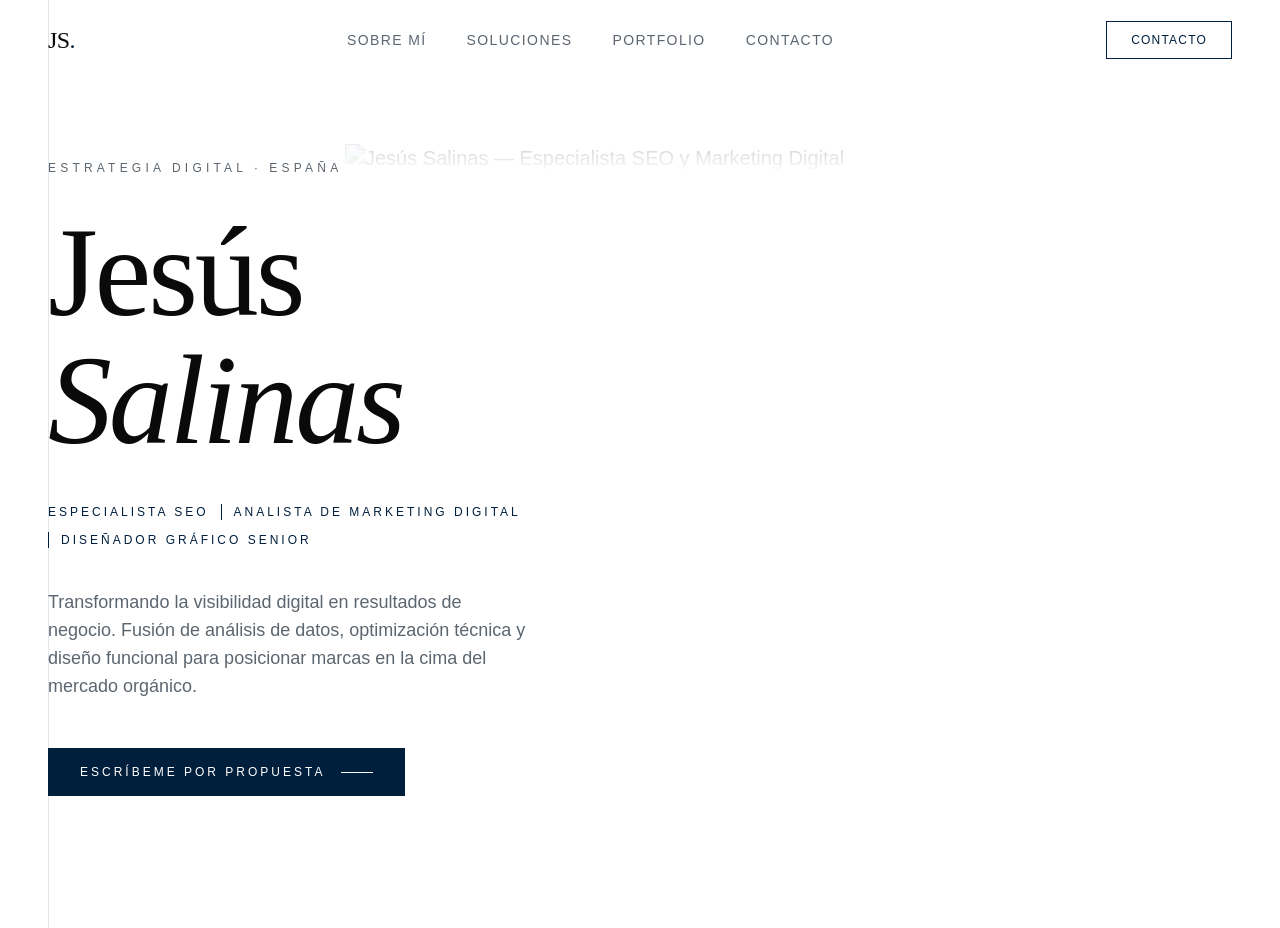
==== commit ccb3a184: "index.html" ====
--- a/index.html
+++ b/index.html
@@ -1,674 +1,68 @@
 <!DOCTYPE html>
-<!-- saved from url=(0037)https://salinas-jesus-seo.base44.app/ -->
-<html lang="es"><head><meta http-equiv="Content-Type" content="text/html; charset=UTF-8">
-  
-  <style type="text/css">:root, :host {
-  --fa-font-solid: normal 900 1em/1 "Font Awesome 6 Free";
-  --fa-font-regular: normal 400 1em/1 "Font Awesome 6 Free";
-  --fa-font-light: normal 300 1em/1 "Font Awesome 6 Pro";
-  --fa-font-thin: normal 100 1em/1 "Font Awesome 6 Pro";
-  --fa-font-duotone: normal 900 1em/1 "Font Awesome 6 Duotone";
-  --fa-font-brands: normal 400 1em/1 "Font Awesome 6 Brands";
-  --fa-font-sharp-solid: normal 900 1em/1 "Font Awesome 6 Sharp";
-  --fa-font-sharp-regular: normal 400 1em/1 "Font Awesome 6 Sharp";
-  --fa-font-sharp-light: normal 300 1em/1 "Font Awesome 6 Sharp";
-  --fa-font-sharp-thin: normal 100 1em/1 "Font Awesome 6 Sharp";
-  --fa-font-sharp-duotone-solid: normal 900 1em/1 "Font Awesome 6 Sharp Duotone";
-}
-
-svg:not(:root).svg-inline--fa, svg:not(:host).svg-inline--fa {
-  overflow: visible;
-  box-sizing: content-box;
-}
-
-.svg-inline--fa {
-  display: var(--fa-display, inline-block);
-  height: 1em;
-  overflow: visible;
-  vertical-align: -0.125em;
-}
-.svg-inline--fa.fa-2xs {
-  vertical-align: 0.1em;
-}
-.svg-inline--fa.fa-xs {
-  vertical-align: 0em;
-}
-.svg-inline--fa.fa-sm {
-  vertical-align: -0.0714285705em;
-}
-.svg-inline--fa.fa-lg {
-  vertical-align: -0.2em;
-}
-.svg-inline--fa.fa-xl {
-  vertical-align: -0.25em;
-}
-.svg-inline--fa.fa-2xl {
-  vertical-align: -0.3125em;
-}
-.svg-inline--fa.fa-pull-left {
-  margin-right: var(--fa-pull-margin, 0.3em);
-  width: auto;
-}
-.svg-inline--fa.fa-pull-right {
-  margin-left: var(--fa-pull-margin, 0.3em);
-  width: auto;
-}
-.svg-inline--fa.fa-li {
-  width: var(--fa-li-width, 2em);
-  top: 0.25em;
-}
-.svg-inline--fa.fa-fw {
-  width: var(--fa-fw-width, 1.25em);
-}
-
-.fa-layers svg.svg-inline--fa {
-  bottom: 0;
-  left: 0;
-  margin: auto;
-  position: absolute;
-  right: 0;
-  top: 0;
-}
-
-.fa-layers-counter, .fa-layers-text {
-  display: inline-block;
-  position: absolute;
-  text-align: center;
-}
-
-.fa-layers {
-  display: inline-block;
-  height: 1em;
-  position: relative;
-  text-align: center;
-  vertical-align: -0.125em;
-  width: 1em;
-}
-.fa-layers svg.svg-inline--fa {
-  transform-origin: center center;
-}
-
-.fa-layers-text {
-  left: 50%;
-  top: 50%;
-  transform: translate(-50%, -50%);
-  transform-origin: center center;
-}
-
-.fa-layers-counter {
-  background-color: var(--fa-counter-background-color, #ff253a);
-  border-radius: var(--fa-counter-border-radius, 1em);
-  box-sizing: border-box;
-  color: var(--fa-inverse, #fff);
-  line-height: var(--fa-counter-line-height, 1);
-  max-width: var(--fa-counter-max-width, 5em);
-  min-width: var(--fa-counter-min-width, 1.5em);
-  overflow: hidden;
-  padding: var(--fa-counter-padding, 0.25em 0.5em);
-  right: var(--fa-right, 0);
-  text-overflow: ellipsis;
-  top: var(--fa-top, 0);
-  transform: scale(var(--fa-counter-scale, 0.25));
-  transform-origin: top right;
-}
-
-.fa-layers-bottom-right {
-  bottom: var(--fa-bottom, 0);
-  right: var(--fa-right, 0);
-  top: auto;
-  transform: scale(var(--fa-layers-scale, 0.25));
-  transform-origin: bottom right;
-}
-
-.fa-layers-bottom-left {
-  bottom: var(--fa-bottom, 0);
-  left: var(--fa-left, 0);
-  right: auto;
-  top: auto;
-  transform: scale(var(--fa-layers-scale, 0.25));
-  transform-origin: bottom left;
-}
-
-.fa-layers-top-right {
-  top: var(--fa-top, 0);
-  right: var(--fa-right, 0);
-  transform: scale(var(--fa-layers-scale, 0.25));
-  transform-origin: top right;
-}
-
-.fa-layers-top-left {
-  left: var(--fa-left, 0);
-  right: auto;
-  top: var(--fa-top, 0);
-  transform: scale(var(--fa-layers-scale, 0.25));
-  transform-origin: top left;
-}
-
-.fa-1x {
-  font-size: 1em;
-}
-
-.fa-2x {
-  font-size: 2em;
-}
-
-.fa-3x {
-  font-size: 3em;
-}
-
-.fa-4x {
-  font-size: 4em;
-}
-
-.fa-5x {
-  font-size: 5em;
-}
-
-.fa-6x {
-  font-size: 6em;
-}
-
-.fa-7x {
-  font-size: 7em;
-}
-
-.fa-8x {
-  font-size: 8em;
-}
-
-.fa-9x {
-  font-size: 9em;
-}
-
-.fa-10x {
-  font-size: 10em;
-}
-
-.fa-2xs {
-  font-size: 0.625em;
-  line-height: 0.1em;
-  vertical-align: 0.225em;
-}
-
-.fa-xs {
-  font-size: 0.75em;
-  line-height: 0.0833333337em;
-  vertical-align: 0.125em;
-}
-
-.fa-sm {
-  font-size: 0.875em;
-  line-height: 0.0714285718em;
-  vertical-align: 0.0535714295em;
-}
-
-.fa-lg {
-  font-size: 1.25em;
-  line-height: 0.05em;
-  vertical-align: -0.075em;
-}
-
-.fa-xl {
-  font-size: 1.5em;
-  line-height: 0.0416666682em;
-  vertical-align: -0.125em;
-}
-
-.fa-2xl {
-  font-size: 2em;
-  line-height: 0.03125em;
-  vertical-align: -0.1875em;
-}
-
-.fa-fw {
-  text-align: center;
-  width: 1.25em;
-}
-
-.fa-ul {
-  list-style-type: none;
-  margin-left: var(--fa-li-margin, 2.5em);
-  padding-left: 0;
-}
-.fa-ul > li {
-  position: relative;
-}
-
-.fa-li {
-  left: calc(-1 * var(--fa-li-width, 2em));
-  position: absolute;
-  text-align: center;
-  width: var(--fa-li-width, 2em);
-  line-height: inherit;
-}
-
-.fa-border {
-  border-color: var(--fa-border-color, #eee);
-  border-radius: var(--fa-border-radius, 0.1em);
-  border-style: var(--fa-border-style, solid);
-  border-width: var(--fa-border-width, 0.08em);
-  padding: var(--fa-border-padding, 0.2em 0.25em 0.15em);
-}
-
-.fa-pull-left {
-  float: left;
-  margin-right: var(--fa-pull-margin, 0.3em);
-}
-
-.fa-pull-right {
-  float: right;
-  margin-left: var(--fa-pull-margin, 0.3em);
-}
-
-.fa-beat {
-  animation-name: fa-beat;
-  animation-delay: var(--fa-animation-delay, 0s);
-  animation-direction: var(--fa-animation-direction, normal);
-  animation-duration: var(--fa-animation-duration, 1s);
-  animation-iteration-count: var(--fa-animation-iteration-count, infinite);
-  animation-timing-function: var(--fa-animation-timing, ease-in-out);
-}
-
-.fa-bounce {
-  animation-name: fa-bounce;
-  animation-delay: var(--fa-animation-delay, 0s);
-  animation-direction: var(--fa-animation-direction, normal);
-  animation-duration: var(--fa-animation-duration, 1s);
-  animation-iteration-count: var(--fa-animation-iteration-count, infinite);
-  animation-timing-function: var(--fa-animation-timing, cubic-bezier(0.28, 0.84, 0.42, 1));
-}
-
-.fa-fade {
-  animation-name: fa-fade;
-  animation-delay: var(--fa-animation-delay, 0s);
-  animation-direction: var(--fa-animation-direction, normal);
-  animation-duration: var(--fa-animation-duration, 1s);
-  animation-iteration-count: var(--fa-animation-iteration-count, infinite);
-  animation-timing-function: var(--fa-animation-timing, cubic-bezier(0.4, 0, 0.6, 1));
-}
-
-.fa-beat-fade {
-  animation-name: fa-beat-fade;
-  animation-delay: var(--fa-animation-delay, 0s);
-  animation-direction: var(--fa-animation-direction, normal);
-  animation-duration: var(--fa-animation-duration, 1s);
-  animation-iteration-count: var(--fa-animation-iteration-count, infinite);
-  animation-timing-function: var(--fa-animation-timing, cubic-bezier(0.4, 0, 0.6, 1));
-}
-
-.fa-flip {
-  animation-name: fa-flip;
-  animation-delay: var(--fa-animation-delay, 0s);
-  animation-direction: var(--fa-animation-direction, normal);
-  animation-duration: var(--fa-animation-duration, 1s);
-  animation-iteration-count: var(--fa-animation-iteration-count, infinite);
-  animation-timing-function: var(--fa-animation-timing, ease-in-out);
-}
-
-.fa-shake {
-  animation-name: fa-shake;
-  animation-delay: var(--fa-animation-delay, 0s);
-  animation-direction: var(--fa-animation-direction, normal);
-  animation-duration: var(--fa-animation-duration, 1s);
-  animation-iteration-count: var(--fa-animation-iteration-count, infinite);
-  animation-timing-function: var(--fa-animation-timing, linear);
-}
-
-.fa-spin {
-  animation-name: fa-spin;
-  animation-delay: var(--fa-animation-delay, 0s);
-  animation-direction: var(--fa-animation-direction, normal);
-  animation-duration: var(--fa-animation-duration, 2s);
-  animation-iteration-count: var(--fa-animation-iteration-count, infinite);
-  animation-timing-function: var(--fa-animation-timing, linear);
-}
-
-.fa-spin-reverse {
-  --fa-animation-direction: reverse;
-}
-
-.fa-pulse,
-.fa-spin-pulse {
-  animation-name: fa-spin;
-  animation-direction: var(--fa-animation-direction, normal);
-  animation-duration: var(--fa-animation-duration, 1s);
-  animation-iteration-count: var(--fa-animation-iteration-count, infinite);
-  animation-timing-function: var(--fa-animation-timing, steps(8));
-}
-
-@media (prefers-reduced-motion: reduce) {
-  .fa-beat,
-.fa-bounce,
-.fa-fade,
-.fa-beat-fade,
-.fa-flip,
-.fa-pulse,
-.fa-shake,
-.fa-spin,
-.fa-spin-pulse {
-    animation-delay: -1ms;
-    animation-duration: 1ms;
-    animation-iteration-count: 1;
-    transition-delay: 0s;
-    transition-duration: 0s;
-  }
-}
-@keyframes fa-beat {
-  0%, 90% {
-    transform: scale(1);
-  }
-  45% {
-    transform: scale(var(--fa-beat-scale, 1.25));
-  }
-}
-@keyframes fa-bounce {
-  0% {
-    transform: scale(1, 1) translateY(0);
-  }
-  10% {
-    transform: scale(var(--fa-bounce-start-scale-x, 1.1), var(--fa-bounce-start-scale-y, 0.9)) translateY(0);
-  }
-  30% {
-    transform: scale(var(--fa-bounce-jump-scale-x, 0.9), var(--fa-bounce-jump-scale-y, 1.1)) translateY(var(--fa-bounce-height, -0.5em));
-  }
-  50% {
-    transform: scale(var(--fa-bounce-land-scale-x, 1.05), var(--fa-bounce-land-scale-y, 0.95)) translateY(0);
-  }
-  57% {
-    transform: scale(1, 1) translateY(var(--fa-bounce-rebound, -0.125em));
-  }
-  64% {
-    transform: scale(1, 1) translateY(0);
-  }
-  100% {
-    transform: scale(1, 1) translateY(0);
-  }
-}
-@keyframes fa-fade {
-  50% {
-    opacity: var(--fa-fade-opacity, 0.4);
-  }
-}
-@keyframes fa-beat-fade {
-  0%, 100% {
-    opacity: var(--fa-beat-fade-opacity, 0.4);
-    transform: scale(1);
-  }
-  50% {
-    opacity: 1;
-    transform: scale(var(--fa-beat-fade-scale, 1.125));
-  }
-}
-@keyframes fa-flip {
-  50% {
-    transform: rotate3d(var(--fa-flip-x, 0), var(--fa-flip-y, 1), var(--fa-flip-z, 0), var(--fa-flip-angle, -180deg));
-  }
-}
-@keyframes fa-shake {
-  0% {
-    transform: rotate(-15deg);
-  }
-  4% {
-    transform: rotate(15deg);
-  }
-  8%, 24% {
-    transform: rotate(-18deg);
-  }
-  12%, 28% {
-    transform: rotate(18deg);
-  }
-  16% {
-    transform: rotate(-22deg);
-  }
-  20% {
-    transform: rotate(22deg);
-  }
-  32% {
-    transform: rotate(-12deg);
-  }
-  36% {
-    transform: rotate(12deg);
-  }
-  40%, 100% {
-    transform: rotate(0deg);
-  }
-}
-@keyframes fa-spin {
-  0% {
-    transform: rotate(0deg);
-  }
-  100% {
-    transform: rotate(360deg);
-  }
-}
-.fa-rotate-90 {
-  transform: rotate(90deg);
-}
-
-.fa-rotate-180 {
-  transform: rotate(180deg);
-}
-
-.fa-rotate-270 {
-  transform: rotate(270deg);
-}
-
-.fa-flip-horizontal {
-  transform: scale(-1, 1);
-}
-
-.fa-flip-vertical {
-  transform: scale(1, -1);
-}
-
-.fa-flip-both,
-.fa-flip-horizontal.fa-flip-vertical {
-  transform: scale(-1, -1);
-}
-
-.fa-rotate-by {
-  transform: rotate(var(--fa-rotate-angle, 0));
-}
-
-.fa-stack {
-  display: inline-block;
-  vertical-align: middle;
-  height: 2em;
-  position: relative;
-  width: 2.5em;
-}
-
-.fa-stack-1x,
-.fa-stack-2x {
-  bottom: 0;
-  left: 0;
-  margin: auto;
-  position: absolute;
-  right: 0;
-  top: 0;
-  z-index: var(--fa-stack-z-index, auto);
-}
-
-.svg-inline--fa.fa-stack-1x {
-  height: 1em;
-  width: 1.25em;
-}
-.svg-inline--fa.fa-stack-2x {
-  height: 2em;
-  width: 2.5em;
-}
-
-.fa-inverse {
-  color: var(--fa-inverse, #fff);
-}
-
-.sr-only,
-.fa-sr-only {
-  position: absolute;
-  width: 1px;
-  height: 1px;
-  padding: 0;
-  margin: -1px;
-  overflow: hidden;
-  clip: rect(0, 0, 0, 0);
-  white-space: nowrap;
-  border-width: 0;
-}
-
-.sr-only-focusable:not(:focus),
-.fa-sr-only-focusable:not(:focus) {
-  position: absolute;
-  width: 1px;
-  height: 1px;
-  padding: 0;
-  margin: -1px;
-  overflow: hidden;
-  clip: rect(0, 0, 0, 0);
-  white-space: nowrap;
-  border-width: 0;
-}
-
-.svg-inline--fa .fa-primary {
-  fill: var(--fa-primary-color, currentColor);
-  opacity: var(--fa-primary-opacity, 1);
-}
-
-.svg-inline--fa .fa-secondary {
-  fill: var(--fa-secondary-color, currentColor);
-  opacity: var(--fa-secondary-opacity, 0.4);
-}
-
-.svg-inline--fa.fa-swap-opacity .fa-primary {
-  opacity: var(--fa-secondary-opacity, 0.4);
-}
-
-.svg-inline--fa.fa-swap-opacity .fa-secondary {
-  opacity: var(--fa-primary-opacity, 1);
-}
-
-.svg-inline--fa mask .fa-primary,
-.svg-inline--fa mask .fa-secondary {
-  fill: black;
-}
-
-.fad.fa-inverse,
-.fa-duotone.fa-inverse {
-  color: var(--fa-inverse, #fff);
-}</style><link href="https://media.base44.com/images/public/6a33f523f05c721be2ea9c3e/2d8ba134e_Capturadepantalla2026-06-19110916.png" rel="icon" type="image/svg+xml">
-  <meta content="width=device-width, initial-scale=1.0" name="viewport">
-  <link href="https://salinas-jesus-seo.base44.app/manifest.json" rel="manifest">
-  <title>
-   Salinas Jesus SEO
-  </title>
-  <meta content="A high-end, editorial-style personal brand landing page for an expert in SEO, Digital Marketing, and UX-focused Graphic Design." name="description">
-  <meta content="Salinas Jesus SEO" property="og:title">
-  <meta content="A high-end, editorial-style personal brand landing page for an expert in SEO, Digital Marketing, and UX-focused Graphic Design." property="og:description">
-  <meta content="website" property="og:type">
-  <script crossorigin="" src="./index_files/index-cpP_R2Oq.js.descarga" type="module">
-  </script>
-  <link crossorigin="" href="./index_files/index-BdelFsAM.css" rel="stylesheet">
-  <script type="module">
-   if (window.self === window.top) {
-  let lastPath = "";
-  function getPageNameFromPath(path) {
-    const segments = path.split("/").filter(Boolean);
-    return segments[0] || null;
-  }
-  function trackPageView() {
-    const path = window.location.pathname;
-    if (path === lastPath) return;
-    lastPath = path;
-    const pageName = getPageNameFromPath(path) || "home";
-    const appId = "6a33f523f05c721be2ea9c3e";
-    if (!appId) return;
-    fetch(`/api/app-logs/${appId}/log-user-in-app/${pageName}`, {
-      method: "POST",
-    }).catch(() => {});
-  }
-  const originalPushState = history.pushState.bind(history);
-  history.pushState = function (...args) {
-    originalPushState(...args);
-    trackPageView();
-  };
-  const originalReplaceState = history.replaceState.bind(history);
-  history.replaceState = function (...args) {
-    originalReplaceState(...args);
-    trackPageView();
-  };
-  window.addEventListener("popstate", trackPageView);
-  trackPageView();
-}
-  </script>
-  <meta content="https://media.base44.com/images/public/6a33f523f05c721be2ea9c3e/2d8ba134e_Capturadepantalla2026-06-19110916.png/v1/fill/w_1200,h_630/2d8ba134e_Capturadepantalla2026-06-19110916.png" property="og:image">
-  <meta content="https://salinas-jesus-seo.base44.app" property="og:url">
-  <meta content="Salinas Jesus SEO" property="og:site_name">
-  <meta content="Salinas Jesus SEO" name="twitter:title">
-  <meta content="A high-end, editorial-style personal brand landing page for an expert in SEO, Digital Marketing, and UX-focused Graphic Design." name="twitter:description">
-  <meta content="https://media.base44.com/images/public/6a33f523f05c721be2ea9c3e/2d8ba134e_Capturadepantalla2026-06-19110916.png/v1/fill/w_1200,h_630/2d8ba134e_Capturadepantalla2026-06-19110916.png" name="twitter:image">
-  <meta content="summary_large_image" name="twitter:card">
-  <meta content="https://salinas-jesus-seo.base44.app" name="twitter:url">
-  <meta content="yes" name="mobile-web-app-capable">
-  <meta content="black" name="apple-mobile-web-app-status-bar-style">
-  <meta content="Salinas Jesus SEO" name="apple-mobile-web-app-title">
-  <link href="https://salinas-jesus-seo.base44.app/" rel="canonical">
-  <script data-seo-source="builder" type="application/ld+json">
-   {"name": "Salinas Jesus SEO", "@context": "https://schema.org", "@type": "WebSite", "url": "https://salinas-jesus-seo.base44.app"}
-  </script>
-  <script data-seo-source="builder" type="application/ld+json">
-   {"name": "Salinas Jesus SEO", "logo": "https://media.base44.com/images/public/6a33f523f05c721be2ea9c3e/7fdf7b757_logo.png", "@context": "https://schema.org", "@type": "Organization", "url": "https://salinas-jesus-seo.base44.app"}
-  </script>
-  <script async="true" data-app-id="6a33f523f05c721be2ea9c3e" data-platform-url="https://app.base44.com" src="./index_files/badge.js.descarga">
-  </script>
- <style>
-      @keyframes badge-spin {
-        from { transform: rotate(0deg); }
-        to { transform: rotate(360deg); }
-      }
-      .badge-spinner {
-        animation: badge-spin 1s linear infinite;
-      }
-      @keyframes base44-fade-in {
-        from { opacity: 0; }
-        to { opacity: 1; }
-      }
-      @keyframes base44-scale-in {
-        from {
-          opacity: 0;
-          transform: scale(0.95);
-        }
-        to {
-          opacity: 1;
-          transform: scale(1);
-        }
-      }
-    </style><link rel="stylesheet" href="chrome-extension://inhcgfpbfdjbjogdfjbclgolkmhnooop/aitopia/assets/b1787eab876d2c84860f82cc9bc36451.css"><link rel="stylesheet" href="chrome-extension://inhcgfpbfdjbjogdfjbclgolkmhnooop/aitopia/assets/86211712efab768f9d4be4adfecbebbe.css"></head>
- <body>
-  <div id="root"><div class="min-h-screen bg-background"><nav class="fixed top-0 left-0 right-0 z-50 transition-all duration-500 bg-transparent"><div class="max-w-7xl mx-auto px-6 lg:px-12 flex items-center justify-between h-16 lg:h-20"><button class="font-display text-xl lg:text-2xl tracking-tight text-foreground">JS<span class="text-primary">.</span></button><div class="hidden md:flex items-center gap-10"><button class="font-body text-sm tracking-widest uppercase text-muted-foreground hover:text-foreground transition-colors duration-300">Sobre Mí</button><button class="font-body text-sm tracking-widest uppercase text-muted-foreground hover:text-foreground transition-colors duration-300">Soluciones</button><button class="font-body text-sm tracking-widest uppercase text-muted-foreground hover:text-foreground transition-colors duration-300">Portfolio</button><button class="font-body text-sm tracking-widest uppercase text-muted-foreground hover:text-foreground transition-colors duration-300">Contacto</button></div><button class="hidden md:inline-flex font-body text-xs tracking-widest uppercase px-6 py-2.5 border border-primary text-primary hover:bg-primary hover:text-primary-foreground transition-all duration-300">Contacto</button><button class="md:hidden text-foreground"><svg xmlns="http://www.w3.org/2000/svg" width="24" height="24" viewBox="0 0 24 24" fill="none" stroke="currentColor" stroke-width="2" stroke-linecap="round" stroke-linejoin="round" class="lucide lucide-menu"><line x1="4" x2="20" y1="12" y2="12"></line><line x1="4" x2="20" y1="6" y2="6"></line><line x1="4" x2="20" y1="18" y2="18"></line></svg></button></div></nav><section id="hero" class="relative min-h-screen bg-background overflow-hidden"><div class="absolute left-6 lg:left-12 top-0 bottom-0 w-px bg-border"></div><div class="max-w-7xl mx-auto px-6 lg:px-12 pt-28 lg:pt-36 pb-16"><div class="grid grid-cols-1 lg:grid-cols-12 gap-8 lg:gap-4 items-start min-h-[80vh]"><div class="lg:col-span-5 flex flex-col justify-start pt-4 pb-8 lg:pb-16 relative z-10"><p class="font-body text-xs tracking-[0.35em] uppercase text-muted-foreground mb-6 lg:mb-8">Estrategia Digital · España</p><h1 class="font-display text-6xl sm:text-7xl md:text-8xl lg:text-9xl font-light leading-[0.9] tracking-tight text-foreground mb-8 lg:mb-10">Jesús<br><span class="italic font-light">Salinas</span></h1><div class="flex flex-wrap items-center gap-3 mb-8 lg:mb-10"><span class="font-body text-xs tracking-[0.25em] uppercase text-primary font-medium">Especialista SEO</span><span class="w-px h-4 bg-primary"></span><span class="font-body text-xs tracking-[0.25em] uppercase text-primary font-medium">Analista de Marketing Digital</span><span class="w-px h-4 bg-primary"></span><span class="font-body text-xs tracking-[0.25em] uppercase text-primary font-medium">Diseñador Gráfico Senior</span></div><p class="font-body text-base lg:text-lg leading-relaxed text-muted-foreground max-w-xl mb-10 lg:mb-12">Transformando la visibilidad digital en resultados de negocio. Fusión de análisis de datos, optimización técnica y diseño funcional para posicionar marcas en la cima del mercado orgánico.</p><button class="group inline-flex items-center gap-4 font-body text-xs tracking-[0.25em] uppercase px-8 py-4 bg-primary text-primary-foreground hover:bg-primary/90 transition-colors duration-300 w-fit">Escríbeme por propuesta<span class="inline-block w-8 h-px bg-primary-foreground"></span></button></div><div class="lg:col-span-7 relative"><div class="relative lg:-mr-20 xl:-mr-32 lg:scale-125 lg:origin-top-right"><img src="./index_files/c8cfcfd5b_2.jpg" alt="Jesús Salinas — Especialista SEO y Marketing Digital" class="w-full h-auto object-cover max-h-[85vh] lg:max-h-[95vh]" loading="eager"><div class="absolute bottom-0 left-0 right-0 h-32 bg-gradient-to-t from-background to-transparent"></div></div></div></div><div class="h-px bg-primary mt-8 lg:mt-0"></div></div></section><section id="sobre-mi" class="bg-secondary py-24 lg:py-40"><div class="max-w-7xl mx-auto px-6 lg:px-12"><div class="grid grid-cols-1 lg:grid-cols-12 gap-12 lg:gap-16"><div class="lg:col-span-4"><div class="lg:sticky lg:top-32"><p class="font-body text-xs tracking-[0.35em] uppercase text-muted-foreground mb-4">Trayectoria Estratégica</p><h2 class="font-display text-5xl lg:text-6xl font-light leading-tight text-foreground mb-6">Sobre<br><span class="italic">Mí</span></h2><div class="w-16 h-px bg-primary"></div></div></div><div class="lg:col-span-8 space-y-12 lg:space-y-16"><div class="group relative"><div class="h-px bg-border mb-8"></div><div class="flex items-start gap-6"><span class="font-body text-xs tracking-widest text-muted-foreground mt-1">01</span><div class="flex-1"><div class="flex items-center gap-3 mb-3"><svg xmlns="http://www.w3.org/2000/svg" width="18" height="18" viewBox="0 0 24 24" fill="none" stroke="currentColor" stroke-width="1.5" stroke-linecap="round" stroke-linejoin="round" class="lucide lucide-trending-up text-primary"><polyline points="22 7 13.5 15.5 8.5 10.5 2 17"></polyline><polyline points="16 7 22 7 22 13"></polyline></svg><h3 class="font-display text-2xl lg:text-3xl font-light text-foreground">Enfoque Analítico</h3></div><p class="font-body text-xs tracking-[0.2em] uppercase text-primary mb-4">Estrategia SEO + Data Driven</p><p class="font-body text-base leading-relaxed text-muted-foreground max-w-lg">Especialista en la arquitectura de buscadores y análisis de datos. Desarrollo estrategias basadas en métricas precisas para optimizar el rendimiento, la autoridad del dominio y la escalabilidad de proyectos digitales.</p></div></div></div><div class="group relative"><div class="h-px bg-border mb-8"></div><div class="flex items-start gap-6"><span class="font-body text-xs tracking-widest text-muted-foreground mt-1">02</span><div class="flex-1"><div class="flex items-center gap-3 mb-3"><svg xmlns="http://www.w3.org/2000/svg" width="18" height="18" viewBox="0 0 24 24" fill="none" stroke="currentColor" stroke-width="1.5" stroke-linecap="round" stroke-linejoin="round" class="lucide lucide-palette text-primary"><circle cx="13.5" cy="6.5" r=".5" fill="currentColor"></circle><circle cx="17.5" cy="10.5" r=".5" fill="currentColor"></circle><circle cx="8.5" cy="7.5" r=".5" fill="currentColor"></circle><circle cx="6.5" cy="12.5" r=".5" fill="currentColor"></circle><path d="M12 2C6.5 2 2 6.5 2 12s4.5 10 10 10c.926 0 1.648-.746 1.648-1.688 0-.437-.18-.835-.437-1.125-.29-.289-.438-.652-.438-1.125a1.64 1.64 0 0 1 1.668-1.668h1.996c3.051 0 5.555-2.503 5.555-5.554C21.965 6.012 17.461 2 12 2z"></path></svg><h3 class="font-display text-2xl lg:text-3xl font-light text-foreground">Diseño Funcional</h3></div><p class="font-body text-base leading-relaxed text-muted-foreground max-w-lg">Mi formación en Diseño Gráfico Digital me permite entender que el SEO no es solo atraer clics, sino retener usuarios mediante interfaces intuitivas (UI/UX) y una identidad visual impecable.</p></div></div></div><div class="group relative"><div class="h-px bg-border mb-8"></div><div class="flex items-start gap-6"><span class="font-body text-xs tracking-widest text-muted-foreground mt-1">03</span><div class="flex-1"><div class="flex items-center gap-3 mb-3"><svg xmlns="http://www.w3.org/2000/svg" width="18" height="18" viewBox="0 0 24 24" fill="none" stroke="currentColor" stroke-width="1.5" stroke-linecap="round" stroke-linejoin="round" class="lucide lucide-users text-primary"><path d="M16 21v-2a4 4 0 0 0-4-4H6a4 4 0 0 0-4 4v2"></path><circle cx="9" cy="7" r="4"></circle><path d="M22 21v-2a4 4 0 0 0-3-3.87"></path><path d="M16 3.13a4 4 0 0 1 0 7.75"></path></svg><h3 class="font-display text-2xl lg:text-3xl font-light text-foreground">Liderazgo y Gestión</h3></div><p class="font-body text-base leading-relaxed text-muted-foreground max-w-lg">Experiencia real en la gestión de activos digitales, renovación de marca y posicionamiento para agencias familiares (Clahe Eventos) y marcas competitivas.</p></div></div></div></div></div></div></section><section id="soluciones" class="bg-background py-24 lg:py-40"><div class="max-w-7xl mx-auto px-6 lg:px-12"><div class="mb-16 lg:mb-24"><p class="font-body text-xs tracking-[0.35em] uppercase text-muted-foreground mb-4">Metodología</p><div class="flex flex-col lg:flex-row lg:items-end lg:justify-between gap-6"><h2 class="font-display text-5xl lg:text-6xl font-light leading-tight text-foreground">Mis <span class="italic">Soluciones</span></h2><p class="font-body text-base text-muted-foreground max-w-md">Servicios diseñados desde la intersección de datos, tecnología y diseño para impulsar el crecimiento orgánico.</p></div><div class="w-full h-px bg-border mt-10"></div></div><div class="grid grid-cols-1 lg:grid-cols-3 border-t border-l border-r border-border lg:border-b"><div class="relative py-10 lg:py-14 px-6 lg:px-10 hover:bg-secondary transition-colors duration-300 border-b border-border lg:border-b-0 lg:border-r"><div class="flex flex-col h-full"><div class="flex items-center justify-between mb-8"><svg xmlns="http://www.w3.org/2000/svg" width="28" height="28" viewBox="0 0 24 24" fill="none" stroke="currentColor" stroke-width="1.2" stroke-linecap="round" stroke-linejoin="round" class="lucide lucide-search text-primary"><circle cx="11" cy="11" r="8"></circle><path d="m21 21-4.3-4.3"></path></svg><span class="font-body text-xs tracking-widest text-muted-foreground">01</span></div><h3 class="font-display text-2xl lg:text-3xl font-light text-foreground mb-2">SEO Técnico y Avanzado</h3><p class="font-body text-xs tracking-[0.2em] uppercase text-primary mb-6">On-page / Off-page</p><p class="font-body text-base leading-relaxed text-muted-foreground mt-auto">Auditorías profundas, investigación de palabras clave y estrategias avanzadas de link building para dominar los motores de búsqueda.</p></div></div><div class="relative py-10 lg:py-14 px-6 lg:px-10 hover:bg-secondary transition-colors duration-300 border-b border-border lg:border-b-0 lg:border-r"><div class="flex flex-col h-full"><div class="flex items-center justify-between mb-8"><svg xmlns="http://www.w3.org/2000/svg" width="28" height="28" viewBox="0 0 24 24" fill="none" stroke="currentColor" stroke-width="1.2" stroke-linecap="round" stroke-linejoin="round" class="lucide lucide-globe text-primary"><circle cx="12" cy="12" r="10"></circle><path d="M12 2a14.5 14.5 0 0 0 0 20 14.5 14.5 0 0 0 0-20"></path><path d="M2 12h20"></path></svg><span class="font-body text-xs tracking-widest text-muted-foreground">02</span></div><h3 class="font-display text-2xl lg:text-3xl font-light text-foreground mb-2">Expansión Global de Negocios</h3><p class="font-body text-xs tracking-[0.2em] uppercase text-primary mb-6">Consultoría para mercados externos</p><p class="font-body text-base leading-relaxed text-muted-foreground mt-auto">Acompañamiento estratégico para empresas que buscan internacionalizar sus operaciones. Implemento sistemas de captación de leads y mejora de conversión adaptados a las exigencias competitivas de mercados globales.</p></div></div><div class="relative py-10 lg:py-14 px-6 lg:px-10 hover:bg-secondary transition-colors duration-300 "><div class="flex flex-col h-full"><div class="flex items-center justify-between mb-8"><svg xmlns="http://www.w3.org/2000/svg" width="28" height="28" viewBox="0 0 24 24" fill="none" stroke="currentColor" stroke-width="1.2" stroke-linecap="round" stroke-linejoin="round" class="lucide lucide-layers text-primary"><path d="M12.83 2.18a2 2 0 0 0-1.66 0L2.6 6.08a1 1 0 0 0 0 1.83l8.58 3.91a2 2 0 0 0 1.66 0l8.58-3.9a1 1 0 0 0 0-1.83z"></path><path d="M2 12a1 1 0 0 0 .58.91l8.6 3.91a2 2 0 0 0 1.65 0l8.58-3.9A1 1 0 0 0 22 12"></path><path d="M2 17a1 1 0 0 0 .58.91l8.6 3.91a2 2 0 0 0 1.65 0l8.58-3.9A1 1 0 0 0 22 17"></path></svg><span class="font-body text-xs tracking-widest text-muted-foreground">03</span></div><h3 class="font-display text-2xl lg:text-3xl font-light text-foreground mb-2">Desarrollo de Producto</h3><p class="font-body text-xs tracking-[0.2em] uppercase text-primary mb-6">SaaS &amp; Automatización</p><p class="font-body text-base leading-relaxed text-muted-foreground mt-auto">Arquitectura y diseño de software enfocado en la recuperación de clientes y automatización de auditorías SEO.</p></div></div></div></div></section><section id="portfolio" class="bg-secondary py-24 lg:py-40"><div class="max-w-7xl mx-auto px-6 lg:px-12"><div class="mb-16 lg:mb-24"><p class="font-body text-xs tracking-[0.35em] uppercase text-muted-foreground mb-4">Portfolio</p><h2 class="font-display text-5xl lg:text-6xl font-light leading-tight text-foreground">Casos de <span class="italic">Estudio</span></h2><div class="w-full h-px bg-border mt-10"></div></div><div class="space-y-10"><div class="grid grid-cols-1 lg:grid-cols-12 gap-8 lg:gap-10"><div class="lg:col-span-8"><div class="group relative"><div class="relative overflow-hidden bg-secondary aspect-[16/10]"><img src="./index_files/3ef2bc067_generated_a4005d94.png" alt="Optimización de SEO Técnico y Conversión (E-commerce Shopify)" class="w-full h-full object-cover" loading="lazy"></div><div class="pt-6"><p class="font-body text-xs tracking-[0.25em] uppercase text-primary mb-2">SEO Técnico · E-commerce</p><h3 class="font-display text-xl lg:text-2xl font-light text-foreground mb-1">Optimización de SEO Técnico y Conversión (E-commerce Shopify)</h3><p class="font-body text-sm text-muted-foreground mb-3">Caso de Éxito · Shopify</p><div class="mb-5"><p class="font-body text-xs tracking-[0.2em] uppercase text-primary mb-2">Desafío Estratégico</p><p class="font-body text-sm leading-relaxed text-muted-foreground max-w-2xl">Una tienda de e-commerce a gran escala sufría penalizaciones por contenido duplicado y una estructura de URLs ineficiente, lo que limitaba su capacidad de indexación y conversión orgánica.</p></div><div class="mb-6"><p class="font-body text-xs tracking-[0.2em] uppercase text-primary mb-2">Intervención de Valor</p><p class="font-body text-sm leading-relaxed text-muted-foreground max-w-2xl">Lideré una auditoría técnica profunda utilizando IA (GPT-4/Claude) para automatizar la creación de metadatos y descripciones de producto masivas optimizadas para intención transaccional. Además, ejecuté una reestructuración estratégica de la jerarquía de categorías para optimizar la experiencia de usuario (UX).</p></div><div class="grid grid-cols-1 sm:grid-cols-3 gap-px bg-border border border-border mb-6"><div class="bg-secondary p-5"><p class="font-body text-xs tracking-[0.2em] uppercase text-primary mb-2">Recuperación</p><p class="font-body text-sm leading-relaxed text-foreground">Eliminación de duplicidad técnica y mejora crítica en la tasa de indexación del catálogo.</p></div><div class="bg-secondary p-5"><p class="font-body text-xs tracking-[0.2em] uppercase text-primary mb-2">Escalabilidad</p><p class="font-body text-sm leading-relaxed text-foreground">Producción de contenido optimizado para miles de productos mediante flujos de trabajo con IA.</p></div><div class="bg-secondary p-5"><p class="font-body text-xs tracking-[0.2em] uppercase text-primary mb-2">Conversión</p><p class="font-body text-sm leading-relaxed text-foreground">Incremento del 20% en el tráfico orgánico dirigido a páginas de productos clave, impactando directamente en la facturación.</p></div></div><div class="flex flex-wrap gap-2 mb-4"><span class="font-body text-xs tracking-wide text-muted-foreground border border-border px-3 py-1.5">Shopify</span><span class="font-body text-xs tracking-wide text-muted-foreground border border-border px-3 py-1.5">SEO Técnico</span><span class="font-body text-xs tracking-wide text-muted-foreground border border-border px-3 py-1.5">Prompt Engineering (IA)</span><span class="font-body text-xs tracking-wide text-muted-foreground border border-border px-3 py-1.5">Google Search Console</span><span class="font-body text-xs tracking-wide text-muted-foreground border border-border px-3 py-1.5">Google Analytics</span></div></div></div></div><div class="lg:col-span-4"><div class="group relative"><div class="relative overflow-hidden bg-secondary aspect-[16/10]"><img src="./index_files/54f60770d_generated_596901ab.png" alt="Branding Estratégico" class="w-full h-full object-cover" loading="lazy"></div><div class="pt-6"><p class="font-body text-xs tracking-[0.25em] uppercase text-primary mb-2">Branding</p><h3 class="font-display text-xl lg:text-2xl font-light text-foreground mb-1">Branding Estratégico</h3><p class="font-body text-sm text-muted-foreground mb-3">Identidad Visual y Manuales de Marca Premium</p><p class="font-body text-sm leading-relaxed text-muted-foreground mb-2 max-w-2xl">Construyo sistemas visuales coherentes que elevan la percepción de valor de una empresa. Especialista en la creación de manuales de marca robustos (Brand Guidelines) que garantizan la consistencia editorial, el profesionalismo visual y la diferenciación en mercados competitivos. Desde la conceptualización hasta la aplicación técnica, cada detalle está pensado para ofrecer una experiencia estética de alta gama.</p></div></div></div></div><div class="grid grid-cols-1 lg:grid-cols-12 gap-8 lg:gap-10"><div class="hidden lg:block lg:col-span-2"></div><div class="lg:col-span-8"><div class="group relative"><div class="relative overflow-hidden bg-secondary aspect-[16/10]"><img src="./index_files/1699af291_generated_d4514a28.png" alt="Brand Auditor Pulse" class="w-full h-full object-cover" loading="lazy"></div><div class="pt-6"><p class="font-body text-xs tracking-[0.25em] uppercase text-primary mb-2">Producto SaaS · En Producción</p><h3 class="font-display text-xl lg:text-2xl font-light text-foreground mb-1">Brand Auditor Pulse</h3><p class="font-body text-sm text-muted-foreground mb-3">Plataforma SaaS de Auditorías de Marca y SEO</p><p class="font-body text-sm leading-relaxed text-muted-foreground mb-2 max-w-2xl">Lidero el desarrollo de Brand Auditor Pulse, una plataforma SaaS integral diseñada para automatizar auditorías de marca y SEO. La herramienta permite a los equipos de marketing detectar brechas de posicionamiento y oportunidades de mejora técnica en tiempo real.</p><p class="font-body text-sm leading-relaxed text-muted-foreground mb-5 max-w-2xl italic">Me encargo de la definición del stack tecnológico, el diseño de la experiencia de usuario (UX) centrada en la eficiencia, y la implementación de estrategias de crecimiento basadas en datos para atraer usuarios orgánicos.</p><a href="https://brand-auditor-pulse.base44.app/" target="_blank" rel="noopener noreferrer" class="inline-flex items-center gap-3 font-body text-xs tracking-[0.25em] uppercase px-6 py-3 bg-primary text-primary-foreground hover:bg-primary/90 transition-colors duration-300">Probar Brand Auditor Pulse<svg xmlns="http://www.w3.org/2000/svg" width="14" height="14" viewBox="0 0 24 24" fill="none" stroke="currentColor" stroke-width="2" stroke-linecap="round" stroke-linejoin="round" class="lucide lucide-arrow-up-right"><path d="M7 7h10v10"></path><path d="M7 17 17 7"></path></svg></a></div></div></div><div class="hidden lg:block lg:col-span-2"></div></div></div></div></section><section id="contacto" class="bg-background py-24 lg:py-40"><div class="max-w-7xl mx-auto px-6 lg:px-12"><div class="grid grid-cols-1 lg:grid-cols-12 gap-16 lg:gap-24"><div class="lg:col-span-5"><p class="font-body text-xs tracking-[0.35em] uppercase text-muted-foreground mb-4">Hablemos</p><h2 class="font-display text-5xl lg:text-6xl font-light leading-tight text-foreground mb-6">Inicia tu<br><span class="italic">Proyecto</span></h2><div class="w-16 h-px bg-primary mb-8"></div><p class="font-body text-base leading-relaxed text-muted-foreground mb-10 max-w-md">¿Listo para llevar tu presencia digital al siguiente nivel? Cuéntame sobre tu proyecto y descubramos juntos cómo puedo ayudarte a alcanzar tus objetivos de crecimiento.</p><div class="space-y-4"><a href="mailto:salinasjesus190@gmail.com" class="flex items-center gap-3 font-body text-sm text-foreground hover:text-primary transition-colors group"><span>salinasjesus190@gmail.com</span><svg xmlns="http://www.w3.org/2000/svg" width="14" height="14" viewBox="0 0 24 24" fill="none" stroke="currentColor" stroke-width="2" stroke-linecap="round" stroke-linejoin="round" class="lucide lucide-arrow-up-right opacity-0 group-hover:opacity-100 transition-opacity"><path d="M7 7h10v10"></path><path d="M7 17 17 7"></path></svg></a><a href="https://www.linkedin.com/in/jesusernestosalinas/" target="_blank" rel="noopener noreferrer" class="flex items-center gap-3 font-body text-sm text-foreground hover:text-primary transition-colors group"><span>LinkedIn</span><svg xmlns="http://www.w3.org/2000/svg" width="14" height="14" viewBox="0 0 24 24" fill="none" stroke="currentColor" stroke-width="2" stroke-linecap="round" stroke-linejoin="round" class="lucide lucide-arrow-up-right opacity-0 group-hover:opacity-100 transition-opacity"><path d="M7 7h10v10"></path><path d="M7 17 17 7"></path></svg></a></div></div><div class="lg:col-span-7"><form class="space-y-8"><div class="grid grid-cols-1 sm:grid-cols-2 gap-8"><div><label class="block font-body text-xs tracking-[0.2em] uppercase text-muted-foreground mb-3">Nombre *</label><input type="text" name="nombre" required="" class="w-full bg-transparent border-b border-border focus:border-primary outline-none py-3 font-body text-base text-foreground placeholder:text-muted-foreground/40 transition-colors" placeholder="Tu nombre completo" value=""></div><div><label class="block font-body text-xs tracking-[0.2em] uppercase text-muted-foreground mb-3">Email *</label><input type="email" name="email" required="" class="w-full bg-transparent border-b border-border focus:border-primary outline-none py-3 font-body text-base text-foreground placeholder:text-muted-foreground/40 transition-colors" placeholder="tu@email.com" value=""></div></div><div><label class="block font-body text-xs tracking-[0.2em] uppercase text-muted-foreground mb-3">Empresa</label><input type="text" name="empresa" class="w-full bg-transparent border-b border-border focus:border-primary outline-none py-3 font-body text-base text-foreground placeholder:text-muted-foreground/40 transition-colors" placeholder="Nombre de tu empresa" value=""></div><div><label class="block font-body text-xs tracking-[0.2em] uppercase text-muted-foreground mb-3">Mensaje *</label><textarea name="mensaje" required="" rows="4" class="w-full bg-transparent border-b border-border focus:border-primary outline-none py-3 font-body text-base text-foreground placeholder:text-muted-foreground/40 transition-colors resize-none" placeholder="Cuéntame sobre tu proyecto..."></textarea></div><button type="submit" class="group inline-flex items-center gap-4 font-body text-xs tracking-[0.25em] uppercase px-8 py-4 bg-primary text-primary-foreground hover:bg-primary/90 disabled:opacity-60 transition-colors duration-300">Enviar Mensaje<svg xmlns="http://www.w3.org/2000/svg" width="14" height="14" viewBox="0 0 24 24" fill="none" stroke="currentColor" stroke-width="2" stroke-linecap="round" stroke-linejoin="round" class="lucide lucide-send"><path d="M14.536 21.686a.5.5 0 0 0 .937-.024l6.5-19a.496.496 0 0 0-.635-.635l-19 6.5a.5.5 0 0 0-.024.937l7.93 3.18a2 2 0 0 1 1.112 1.11z"></path><path d="m21.854 2.147-10.94 10.939"></path></svg></button></form></div></div></div></section><footer class="bg-foreground text-background py-16 lg:py-20"><div class="max-w-7xl mx-auto px-6 lg:px-12"><div class="flex flex-col lg:flex-row lg:items-end lg:justify-between gap-8 mb-12"><div><p class="font-display text-4xl lg:text-5xl font-light">Jesús <span class="italic">Salinas</span></p><p class="font-body text-sm text-background/50 mt-2">Estrategia Digital · SEO · Marketing · Diseño</p></div><div class="flex items-center gap-8"><a href="https://www.linkedin.com/in/jesusernestosalinas/" target="_blank" rel="noopener noreferrer" class="font-body text-xs tracking-[0.2em] uppercase text-background/50 hover:text-background transition-colors">LinkedIn</a><a href="mailto:salinasjesus190@gmail.com" class="font-body text-xs tracking-[0.2em] uppercase text-background/50 hover:text-background transition-colors">Email</a></div></div><div class="h-px bg-background/10 mb-8"></div><div class="flex flex-col sm:flex-row sm:items-center sm:justify-between gap-4"><p class="font-body text-xs text-background/40">© 2026 Jesús Salinas. Todos los derechos reservados.</p><div class="flex items-center gap-6"><a href="https://salinas-jesus-seo.base44.app/politica-privacidad" class="font-body text-xs text-background/40 hover:text-background/70 transition-colors">Política de Privacidad</a><a href="https://salinas-jesus-seo.base44.app/aviso-legal" class="font-body text-xs text-background/40 hover:text-background/70 transition-colors">Aviso Legal</a></div></div></div></footer></div><div class="fixed top-0 z-[100] flex max-h-screen w-full flex-col-reverse p-4 sm:bottom-0 sm:right-0 sm:top-auto sm:flex-col md:max-w-[420px]"><div class="fixed top-0 z-[100] flex max-h-screen w-full flex-col-reverse p-4 sm:bottom-0 sm:right-0 sm:top-auto sm:flex-col md:max-w-[420px]"></div></div></div>
- 
-
-<div id="base44-edit-badge" dir="ltr" style="position: fixed; z-index: 999999; bottom: 16px; right: 16px; display: flex; align-items: center; gap: 8px; background-color: rgb(0, 0, 0); color: rgb(255, 255, 255); padding: 8px 12px; border-radius: 6px; box-shadow: rgba(0, 0, 0, 0.1) 0px 10px 15px -3px, rgba(0, 0, 0, 0.05) 0px 4px 6px -2px; cursor: pointer; transition: box-shadow 0.2s; border: 1px solid rgb(38, 38, 38); font-family: -apple-system, BlinkMacSystemFont, &quot;Segoe UI&quot;, Roboto, &quot;Helvetica Neue&quot;, Arial, sans-serif; font-size: 14px;">
-      <img src="[data-uri]" alt="base44" style="width: 20px; height: 20px;">
-      <span style="white-space: nowrap; font-size: 12px;">
-        <span id="badge-content">
-          <div style="display: flex; align-items: center; gap: 6px; justify-content: center; font-size: 14px;">
-            <span>Edit with </span>
-            <span style="margin-bottom: 2px;"><img src="[data-uri]" alt="Base44" height="18" width="56"></span>
-          </div>
-        </span>
-      </span>
-      <button id="badge-close" aria-label="Close badge" style="
-          padding: 2px;
-          margin-left: 2px;
-          border-radius: 9999px;
-          background: transparent;
-          border: none;
-          cursor: pointer;
-          transition: background-color 0.2s;
-          color: white;
-          display: flex;
-          align-items: center;
-          justify-content: center;
-        ">
-        <svg xmlns="http://www.w3.org/2000/svg" width="14" height="14" viewBox="0 0 24 24" fill="none" stroke="currentColor" stroke-width="2" stroke-linecap="round" stroke-linejoin="round"><line x1="18" y1="6" x2="6" y2="18"></line><line x1="6" y1="6" x2="18" y2="18"></line></svg>
-      </button>
-    </div><style>html, :root, .aiinhbfoop.light, :host([class=light]) {--aiinhbfoop-main-color: 0, 102, 255;}.aiinhbfoop.dark, :host([class=dark]) {--aiinhbfoop-main-color: 0, 102, 255;}</style></body><div id="aiinhbfoop" class="aiinhbfoop dark" data-v-app=""><!----><!----><div id="aiinhbfoop-container" class="close-sidebar"><div id="aiinhbfoop-sidebar"><div id="ai-aiinhbfoopsidebar" class="aiinhbfoop-flex aiinhbfoop-w-full aiinhbfoop-h-full aiinhbfoop-overflow-hidden"><div class="aiinhbfoop-flex aiinhbfoop-flex-col aiinhbfoop-w-[calc(100%_-_60px)]" id="aiinhbfoop-sidebar-chat"><div class="aiinhbfoop-header aiinhbfoop-flex-shrink"><nav class="aiinhbfoop-w-full aiinhbfoop-bg-[transparent]"><div class="aiinhbfoop-flex aiinhbfoop-items-center aiinhbfoop-w-full aiinhbfoop-p-0"><div class="aiinhbfoop-flex aiinhbfoop-items-center aiinhbfoop-justify-between aiinhbfoop-w-full"><div class="aiinhbfoop-flex aiinhbfoop-items-center aiinhbfoop-justify-between"><span name="logo" class="aiinhbfoop-w-8 aiinhbfoop-h-8 "><svg class=" aiinhbfoop-w-8 aiinhbfoop-h-8   aiinhbfoop-logo aiinhbfoop-p-0.5 " xmlns="http://www.w3.org/2000/svg" width="24" height="24" viewBox="0 0 24 24" fill="none" stroke="currentColor" stroke-width="1.5" stroke-linecap="round" stroke-linejoin="round"><path d="m13 13.5 2-2.5-2-2.5"></path><path d="m21 21-4.3-4.3"></path><path d="M9 8.5 7 11l2 2.5"></path><circle cx="11" cy="11" r="8"></circle></svg></span><div class="aiinhbfoop-self-center aiinhbfoop-text-base aiinhbfoop-text-black aiinhbfoop-ml-2 dark:aiinhbfoop-text-gray-200 aiinhbfoop-whitespace-nowrap">Charlar</div></div><div class="aiinhbfoop-flex aiinhbfoop-items-center aiinhbfoop-max-h-[50px]"><button class="aiinhbfoop-flex aiinhbfoop-items-center aiinhbfoop-space-x-2 aiinhbfoop-bg-transparent hover:aiinhbfoop-bg-[var(--aiinhbfoop-link-color)] aiinhbfoop-transition-all aiinhbfoop-rounded-full aiinhbfoop-p-1 aiinhbfoop-px-2"><svg xmlns="http://www.w3.org/2000/svg" fill="none" viewBox="0 0 24 24" stroke-width="1.5" stroke="currentColor" aria-hide="true" class="aiinhbfoop-w-4 aiinhbfoop-h-4 dark:aiinhbfoop-text-gray-200"><path stroke-linecap="round" stroke-linejoin="round" d="M12 4.5v15m7.5-7.5h-15"></path></svg><span class="aiinhbfoop-text-sm dark:aiinhbfoop-text-gray-200">Nueva Conversación</span></button><button type="button" class="aiinhbfoop-ml-2 svg-logo"><span><svg class="aiinhbfoop-h-6 aiinhbfoop-w-6 aiinhbfoop-history_icon" width="1em" height="1em" viewBox="0 0 24 24" fill="none" xmlns="http://www.w3.org/2000/svg"><path fill-rule="evenodd" clip-rule="evenodd" d="M20 12C20 16.4183 16.4183 20 12 20C7.58172 20 4 16.4183 4 12C4 7.58172 7.58172 4 12 4C16.4183 4 20 7.58172 20 12ZM22 12C22 17.5228 17.5228 22 12 22C6.47715 22 2 17.5228 2 12C2 6.47715 6.47715 2 12 2C17.5228 2 22 6.47715 22 12ZM13 8.99939C12.9997 8.4471 12.5517 7.99966 11.9994 8C11.4471 8.00034 10.9997 8.44833 11 9.00061L11.0024 13.0006C11.0026 13.3347 11.1697 13.6466 11.4477 13.832L14.4471 15.832C14.9066 16.1384 15.5275 16.0143 15.8339 15.5548C16.1403 15.0953 16.0161 14.4744 15.5566 14.168L13.0021 12.4647L13 8.99939Z" fill="currentColor"></path></svg></span></button></div></div></div></nav></div><div id="aiinhbfoop-upgrade-plan-modal" class="aiinhbfoop-hide"><div tabindex="-1" aria-hide="true" class="aiinhbfoop-fixed !aiinhbfoop-z-[999999] aiinhbfoop-modal aiinhbfoop-m-0 aiinhbfoop-bg-[rgba(0,0,0,.5)] aiinhbfoop-top-0 aiinhbfoop-left-0 aiinhbfoop-bottom-0 aiinhbfoop-right-0 aiinhbfoop-w-full aiinhbfoop-p-4 aiinhbfoop-overflow-x-hidden aiinhbfoop-overflow-y-auto lg:aiinhbfoop-inset-0 h-[calc(100%)] aiinhbfoop-max-h-full aiinhbfoop-justify-center aiinhbfoop-flex aiinhbfoop-w-full aiinhbfoop-items-center" data-modal-hide=""><div class="aiinhbfoop-relative aiinhbfoop-w-full lg:aiinhbfoop-max-w-screen-xl aiinhbfoop-max-h-full"><div class="aiinhbfoop-relative aiinhbfoop-bg-white aiinhbfoop-rounded-lg aiinhbfoop-shadow dark:aiinhbfoop-bg-neutral-800"><div class="aiinhbfoop-px-6 aiinhbfoop-py-4 aiinhbfoop-border-b aiinhbfoop-rounded-t dark:aiinhbfoop-border-neutral-600"><h3 class="aiinhbfoop-text-base aiinhbfoop-font-semibold aiinhbfoop-text-neutral-900 lg:aiinhbfoop-text-lg dark:aiinhbfoop-text-white aiinhbfoop-text-center">Search</h3><button type="button" class="aiinhbfoop-absolute aiinhbfoop-top-3 aiinhbfoop-right-2.5 aiinhbfoop-text-neutral-400 aiinhbfoop-bg-transparent hover:aiinhbfoop-bg-neutral-200 hover:aiinhbfoop-text-neutral-900 aiinhbfoop-rounded-lg aiinhbfoop-text-sm aiinhbfoop-w-8 aiinhbfoop-h-8 aiinhbfoop-ml-auto aiinhbfoop-inline-flex aiinhbfoop-justify-center aiinhbfoop-items-center dark:hover:aiinhbfoop-bg-neutral-600 dark:hover:aiinhbfoop-text-white" data-modal-hide=""><svg class="aiinhbfoop-w-3 aiinhbfoop-h-3" aria-hide="true" xmlns="http://www.w3.org/2000/svg" fill="none" viewBox="0 0 14 14"><path stroke="currentColor" stroke-linecap="round" stroke-linejoin="round" stroke-width="2" d="m1 1 6 6m0 0 6 6M7 7l6-6M7 7l-6 6"></path></svg><span class="aiinhbfoop-sr-only">Close modal</span></button></div><div class="aiinhbfoop-px-4 aiinhbfoop-py-12 aiinhbfoop-w-full aiinhbfoop-text-center aiinhbfoop-flex aiinhbfoop-flex-col aiinhbfoop-items-center aiinhbfoop-gap-8"><p class="aiinhbfoop-px-4 aiinhbfoop-text-sm aiinhbfoop-text-neutral-600 dark:aiinhbfoop-text-neutral-400">Los datos de ChatGPT no son en tiempo real. La característica WebAccess combina la inteligencia de ChatGPT con información web en tiempo real, permitiendo a GPT manejar preguntas relacionadas con información en tiempo real de manera más efectiva. ¡Actualízate para obtener esta característica y no te preocupes más por la información desactualizada!</p><button class="aiinhbfoop-pricing aiinhbfoop-cursor-pointer aiinhbfoop-w-full aiinhbfoop-font-semibold aiinhbfoop-text-white aiinhbfoop-text-sm aiinhbfoop-py-2 aiinhbfoop-rounded-md aiinhbfoop-flex aiinhbfoop-items-center aiinhbfoop-gap-2 aiinhbfoop-justify-center aiinhbfoop-bg-[var(--aiinhbfoop-link-color)] hover:aiinhbfoop-opacity-90 aiinhbfoop-transition-all">Actualiza ahora</button></div><!----></div></div></div></div><button data-aiinhbfoop-dropdown-toggle="aiinhbfoop-upgrade-plan-modal" id="aiinhbfoop-toggle-upgrade-button" class="aiinhbfoop-hidden"></button><div id="ai-aiinhbfoopsidebar-content" class="false"><div class="aiinhbfoop-h-screen aiinhbfoop-flex aiinhbfoop-flex-col aiinhbfoop-h-full"><div id="ai-aiinhbfoopmessage-container" class="aiinhbfoop-flex aiinhbfoop-relative aiinhbfoop-flex-grow aiinhbfoop-w-full aiinhbfoop-overflow-x-hidden"><div class="aiinhbfoop-w-full"><div class="aiinhbfoop-flex aiinhbfoop-flex-col aiinhbfoop-h-full aiinhbfoop-space-y-3"><div id="aiinhbfoop-example"><div class="aiinhbfoop-p-2"><div class="aiinhbfoop-flex aiinhbfoop-items-center aiinhbfoop-justify-between aiinhbfoop-p-3 aiinhbfoop-space-x-3 aiinhbfoop-border aiinhbfoop-rounded-xl aiinhbfoop-bg-neutral-100 dark:aiinhbfoop-bg-neutral-900 dark:aiinhbfoop-text-neutral-200 aiinhbfoop-cursor-pointer"><div><p class="aiinhbfoop-font-bold">🤓 Explica algo complejo</p><p class="aiinhbfoop-opacity-60 aiinhbfoop-text-[11px] example_content">Explica la Inteligencia Artificial de tal manera que pueda explicársela a mi hijo de seis años.</p></div><button><svg xmlns="http://www.w3.org/2000/svg" width="24" height="24" viewBox="0 0 24 24" class="aiinhbfoop-w-5 aiinhbfoop-h-5 aiinhbfoop-cursor-pointer" fill="none"><path d="M20 12L14 6M20 12L14 18M20 12L9.5 12M4 12L6.5 12" stroke="#14746F" stroke-width="1.5" stroke-linecap="round" stroke-linejoin="round"></path></svg></button></div></div><div class="aiinhbfoop-p-2"><div class="aiinhbfoop-flex aiinhbfoop-items-center aiinhbfoop-justify-between aiinhbfoop-p-3 aiinhbfoop-space-x-3 aiinhbfoop-border aiinhbfoop-rounded-xl aiinhbfoop-bg-neutral-100 dark:aiinhbfoop-bg-neutral-900 dark:aiinhbfoop-text-neutral-200 aiinhbfoop-cursor-pointer"><div><p class="aiinhbfoop-font-bold">🧠 Obtén sugerencias y crea nuevas ideas</p><p class="aiinhbfoop-opacity-60 aiinhbfoop-text-[11px] example_content">Por favor, dame las mejores 10 ideas para viajar alrededor del mundo".</p></div><button><svg xmlns="http://www.w3.org/2000/svg" width="24" height="24" viewBox="0 0 24 24" class="aiinhbfoop-w-5 aiinhbfoop-h-5 aiinhbfoop-cursor-pointer" fill="none"><path d="M20 12L14 6M20 12L14 18M20 12L9.5 12M4 12L6.5 12" stroke="#14746F" stroke-width="1.5" stroke-linecap="round" stroke-linejoin="round"></path></svg></button></div></div><div class="aiinhbfoop-p-2"><div class="aiinhbfoop-flex aiinhbfoop-items-center aiinhbfoop-justify-between aiinhbfoop-p-3 aiinhbfoop-space-x-3 aiinhbfoop-border aiinhbfoop-rounded-xl aiinhbfoop-bg-neutral-100 dark:aiinhbfoop-bg-neutral-900 dark:aiinhbfoop-text-neutral-200 aiinhbfoop-cursor-pointer"><div><p class="aiinhbfoop-font-bold">💭 Traducir, resumir, corregir gramática y más...</p><p class="aiinhbfoop-opacity-60 aiinhbfoop-text-[11px] example_content">Traduce "Te amo", al francés.</p></div><button><svg xmlns="http://www.w3.org/2000/svg" width="24" height="24" viewBox="0 0 24 24" class="aiinhbfoop-w-5 aiinhbfoop-h-5 aiinhbfoop-cursor-pointer" fill="none"><path d="M20 12L14 6M20 12L14 18M20 12L9.5 12M4 12L6.5 12" stroke="#14746F" stroke-width="1.5" stroke-linecap="round" stroke-linejoin="round"></path></svg></button></div></div></div><!----><div class="aiinhbfoop-h-full" id="aiinhbfoop-message"><div aria-details="chat-key-0" class="aiinhbfoop-bg-neutral-100 dark:aiinhbfoop-bg-neutral-900 dark:aiinhbfoop-text-gray-200 aiinhbfoop-mt-[2px] aiinhbfoop-mb-[2px]"><div class="aiinhbfoop-flex aiinhbfoop-p-2 aiinhbfoop-text-[10px] dark:aiinhbfoop-text-gray-200 aiinhbfoop-flex-col aiinhbfoop-items-start aiinhbfoop-justify-start aiinhbfoop-gap-2"><div class="aiinhbfoop-flex aiinhbfoop-items-center aiinhbfoop-space-x-2"><span><svg class="aiinhbfoop-w-[16px] aiinhbfoop-h-[16px] aiinhbfoop-GPT-4o Mini" xmlns="http://www.w3.org/2000/svg" viewBox="0 0 16 16" fill="none"> <rect width="16" height="16" rx="8" fill="#0BD6FF"></rect> <path d="M13.1348 6.91143C13.4071 6.0943 13.3133 5.19918 12.878 4.45593C12.2232 3.31593 10.907 2.72943 9.62146 3.00543C9.04958 2.36118 8.22796 1.99481 7.36658 2.00006C6.05258 1.99706 4.88671 2.84306 4.48246 4.09331C3.63833 4.26618 2.90971 4.79456 2.48333 5.54343C1.82371 6.68043 1.97408 8.11368 2.85533 9.08868C2.58308 9.9058 2.67683 10.8009 3.11221 11.5442C3.76696 12.6842 5.08321 13.2707 6.36871 12.9947C6.94021 13.6389 7.76221 14.0053 8.62358 13.9997C9.93833 14.0031 11.1046 13.1563 11.5088 11.9049C12.353 11.7321 13.0816 11.2037 13.508 10.4548C14.1668 9.3178 14.0157 7.88643 13.1348 6.91143ZM8.62433 13.2156C8.09821 13.2163 7.58858 13.0322 7.18471 12.6951C7.20308 12.6853 7.23496 12.6677 7.25558 12.6549L9.64508 11.2749C9.76733 11.2056 9.84233 11.0754 9.84158 10.9348V7.56618L10.8515 8.1493C10.8623 8.15455 10.8695 8.16505 10.871 8.17705V10.9667C10.8695 12.2072 9.86483 13.2129 8.62433 13.2156ZM3.79283 11.1519C3.52921 10.6967 3.43433 10.1631 3.52471 9.64518C3.54233 9.65568 3.57346 9.6748 3.59558 9.68755L5.98508 11.0676C6.10621 11.1384 6.25621 11.1384 6.37771 11.0676L9.29483 9.38305V10.5493C9.29558 10.5613 9.28996 10.5729 9.28058 10.5804L6.86521 11.9751C5.78933 12.5946 4.41496 12.2263 3.79283 11.1519ZM3.16396 5.93605C3.42646 5.48006 3.84083 5.1313 4.33433 4.95018C4.33433 4.97081 4.33321 5.00718 4.33321 5.03268V7.79305C4.33246 7.9333 4.40746 8.06343 4.52933 8.1328L7.44646 9.81693L6.43658 10.4001C6.42646 10.4068 6.41371 10.4079 6.40246 10.4031L3.98671 9.0073C2.91308 8.38555 2.54521 7.01155 3.16396 5.93605ZM11.4612 7.86693L8.54408 6.18243L9.55396 5.59968C9.56408 5.59293 9.57683 5.59181 9.58808 5.59668L12.0038 6.9913C13.0793 7.61268 13.448 8.98855 12.8266 10.0641C12.5637 10.5193 12.1497 10.8681 11.6566 11.0496V8.20668C11.6577 8.06643 11.5827 7.93668 11.4612 7.86693ZM12.4662 6.35418C12.4486 6.34331 12.4175 6.32455 12.3953 6.3118L10.0058 4.93181C9.88471 4.86093 9.73471 4.86093 9.61321 4.93181L6.69608 6.6163V5.45005C6.69533 5.43805 6.70096 5.42643 6.71033 5.41893L9.12571 4.02543C10.2016 3.40481 11.5771 3.77418 12.1973 4.85043C12.4595 5.30493 12.5551 5.83706 12.4662 6.35418ZM6.14708 8.4328L5.13683 7.84968C5.12596 7.84443 5.11883 7.83393 5.11733 7.82193V5.03231C5.11808 3.79031 6.12571 2.78381 7.36771 2.78456C7.89308 2.78456 8.40158 2.96906 8.80546 3.30506C8.78708 3.31481 8.75558 3.33243 8.73458 3.34518L6.34508 4.72518C6.22283 4.79456 6.14783 4.92431 6.14858 5.06493L6.14708 8.4328ZM6.69571 7.25005L7.99508 6.49968L9.29446 7.24968V8.75005L7.99508 9.50005L6.69571 8.75005V7.25005Z" fill="white"></path> </svg></span><span>GPT-4o Mini</span></div><!----></div><div class="dark:aiinhbfoop-bg-neutral-900 aiinhbfoop-px-6 aiinhbfoop-py-4 ai_result_container"><div class="aiinhbfoop-flex aiinhbfoop-flex-col"><div class="aiinhbfoop-flex aiinhbfoop-flex-row aiinhbfoop-items-center"><div class="ai_result">Hola, ¿cómo puedo ayudarte hoy?<br></div><!----></div><!----><div class="aiinhbfoop-mt-3 aiinhbfoop-flex aiinhbfoop-items-center aiinhbfoop-float-right aiinhbfoop-cursor-pointer aiinhbfoop-gap-2 aiinhbfoop-divide-x-[0.5px] aiinhbfoop-divide-neutral-300 dark:aiinhbfoop-divide-neutral-700 aiinhbfoop-opacity-0"><div class="aiinhbfoop-bg-neutral-200 dark:aiinhbfoop-bg-neutral-950 aiinhbfoop-w-3 aiinhbfoop-h-3 aiinhbfoop-p-1 aiinhbfoop-rounded-md aiinhbfoop-justify-center aiinhbfoop-flex aiinhbfoop-items-center aiinhbfoop-float-right aiinhbfoop-cursor-pointer"><li data-v-084d4820="" class="aiinhbfoop-relative aiinhbfoop-block aiinhbfoop-popper-container"><svg class="svg-inline--fa fa-clipboard aiinhbfoop-w-3 aiinhbfoop-h-3" aria-hidden="true" focusable="false" data-prefix="far" data-icon="clipboard" role="img" xmlns="http://www.w3.org/2000/svg" viewBox="0 0 384 512"><path class="" fill="currentColor" d="M280 64l40 0c35.3 0 64 28.7 64 64l0 320c0 35.3-28.7 64-64 64L64 512c-35.3 0-64-28.7-64-64L0 128C0 92.7 28.7 64 64 64l40 0 9.6 0C121 27.5 153.3 0 192 0s71 27.5 78.4 64l9.6 0zM64 112c-8.8 0-16 7.2-16 16l0 320c0 8.8 7.2 16 16 16l256 0c8.8 0 16-7.2 16-16l0-320c0-8.8-7.2-16-16-16l-16 0 0 24c0 13.3-10.7 24-24 24l-88 0-88 0c-13.3 0-24-10.7-24-24l0-24-16 0zm128-8a24 24 0 1 0 0-48 24 24 0 1 0 0 48z"></path></svg><div data-v-084d4820="" class="aiinhbfoop-absolute aiinhbfoop-z-[9999999] aiinhbfoop-top-0 aiinhbfoop-transform aiinhbfoop--translate-x-1/2 aiinhbfoop-py-1 aiinhbfoop-px-2 aiinhbfoop-rounded-md aiinhbfoop-shadow-lg dark:aiinhbfoop-bg-neutral-100 aiinhbfoop-bg-neutral-800 aiinhbfoop-text-gray-900 dark:aiinhbfoop-text-gray-200 aiinhbfoop-translate-y-[-120%] ait:border-[1px] dark:aiinhbfoop-border-neutral-200 aiinhbfoop-border-neutral-300 aiinhbfoop-left-1/2" style="display: none;"><div data-v-084d4820="" class="aiinhbfoop-text-xs aiinhbfoop-font-medium aiinhbfoop-text-gray-200 dark:aiinhbfoop-text-gray-800 aiinhbfoop-whitespace-nowrap aiinhbfoop-max-w-[200px] aiinhbfoop-w-full">Copiar</div></div><div data-v-084d4820="" class="aiinhbfoop-hide aiinhbfoop-left-0 aiinhbfoop-top-0 aiinhbfoop-bottom-0 aiinhbfoop-left-0 aiinhbfoop-top-1/2 aiinhbfoop-left-1/2 aiinhbfoop-right-1/2 aiinhbfoop-bottom-1/2 aiinhbfoop-translate-x-[-100%] aiinhbfoop-translate-y-[-100%] aiinhbfoop-translate-x-[-120%] aiinhbfoop-translate-y-[-120%]"></div></li></div><!----><!----></div><div class="aiinhbfoop-clear-both"></div></div></div><!----><!----></div><div id="aiinhbfoop-stop-chat-ai_chat" class="aiinhbfoop-stop-chat aiinhbfoop-items-center aiinhbfoop-justify-center aiinhbfoop-sticky aiinhbfoop-top-0 aiinhbfoop-w-full aiinhbfoop-py-2 aiinhbfoop-z-50 aiinhbfoop-bg-white/80 dark:aiinhbfoop-bg-neutral-900/80 aiinhbfoop-backdrop-blur-sm aiinhbfoop-hide"><button class="aiinhbfoop-text-white hover:aiinhbfoop-opacity-90 aiinhbfoop-font-medium aiinhbfoop-text-md aiinhbfoop-px-5 aiinhbfoop-py-2 aiinhbfoop-rounded-md dark:hover:aiinhbfoop-bg-[var(--aiinhbfoop-tab-menu-active-bg-color)]"><div class="aiinhbfoop-flex aiinhbfoop-w-full aiinhbfoop-gap-2 aiinhbfoop-items-center aiinhbfoop-justify-center"><svg stroke="currentColor" fill="none" stroke-width="2" viewBox="0 0 24 24" stroke-linecap="round" stroke-linejoin="round" class="icon-xs" height="1em" width="1em" xmlns="http://www.w3.org/2000/svg"><rect x="3" y="3" width="18" height="18" rx="2" ry="2"></rect></svg> Deja de generar</div></button></div></div></div></div></div><div class="aiinhbfoop-px-3 aiinhbfoop-pt-3"><div class="aiinhbfoop-flex aiinhbfoop-relative aiinhbfoop-w-full aiinhbfoop-items-center aiinhbfoop-justify-start aiinhbfoop-my-3 aiinhbfoop-grid aiinhbfoop-grid-cols-5 lg:aiinhbfoop-grid-none lg:grid-cols-2"><div class="aiinhbfoop-flex aiinhbfoop-w-full aiinhbfoop-gap-3 aiinhbfoop-items-center aiinhbfoop-col-span-5 lg:aiinhbfoop-col-span-none"><div class="aiinhbfoop-flex aiinhbfoop-flex-wrap aiinhbfoop-gap-[6px] aiinhbfoop-max-w-full aiinhbfoop-place-self-end aiinhbfoop-self-center aiinhbfoop-min-w-[55px]"><div class="aiinhbfoop-text-xs aiinhbfoop-relative aiinhbfoop-min-w-[55px]" data-aiinhbfoop-dropdown-toggle="aiinhbfoop-model-dropdown" data-placement="top-start"><div class="aiinhbfoop-flex aiinhbfoop-justify-center aiinhbfoop-min-h-full aiinhbfoop-max-h-full aiinhbfoop-items-center aiinhbfoop-leading-4 aiinhbfoop-gap-[2px] lg:aiinhbfoop-flex aiinhbfoop-space-x-1 aiinhbfoop-text-sm aiinhbfoop-relative dark:aiinhbfoop-text-neutral-200 aiinhbfoop-border aiinhbfoop-rounded-xl aiinhbfoop-cursor-pointer aiinhbfoop-pl-[6px] aiinhbfoop-pr-[5px] aiinhbfoop-py-[7px]"><div class="aiinhbfoop-ai-aiinhbfoopicon aiinhbfoop-flex aiinhbfoop-justify-center aiinhbfoop-items-center aiinhbfoop-rounded-full aiinhbfoop-h-4 aiinhbfoop-w-4 aiinhbfoop-ml-[1px] aiinhbfoop-mr-[2px]"><div class="aiinhbfoop-flex aiinhbfoop-items-center aiinhbfoop-justify-center aiinhbfoop-rounded-full"><span><svg class="aiinhbfoop-w-[16px] aiinhbfoop-h-[16px] aiinhbfoop-GPT-4o Mini" xmlns="http://www.w3.org/2000/svg" viewBox="0 0 16 16" fill="none"> <rect width="16" height="16" rx="8" fill="#0BD6FF"></rect> <path d="M13.1348 6.91143C13.4071 6.0943 13.3133 5.19918 12.878 4.45593C12.2232 3.31593 10.907 2.72943 9.62146 3.00543C9.04958 2.36118 8.22796 1.99481 7.36658 2.00006C6.05258 1.99706 4.88671 2.84306 4.48246 4.09331C3.63833 4.26618 2.90971 4.79456 2.48333 5.54343C1.82371 6.68043 1.97408 8.11368 2.85533 9.08868C2.58308 9.9058 2.67683 10.8009 3.11221 11.5442C3.76696 12.6842 5.08321 13.2707 6.36871 12.9947C6.94021 13.6389 7.76221 14.0053 8.62358 13.9997C9.93833 14.0031 11.1046 13.1563 11.5088 11.9049C12.353 11.7321 13.0816 11.2037 13.508 10.4548C14.1668 9.3178 14.0157 7.88643 13.1348 6.91143ZM8.62433 13.2156C8.09821 13.2163 7.58858 13.0322 7.18471 12.6951C7.20308 12.6853 7.23496 12.6677 7.25558 12.6549L9.64508 11.2749C9.76733 11.2056 9.84233 11.0754 9.84158 10.9348V7.56618L10.8515 8.1493C10.8623 8.15455 10.8695 8.16505 10.871 8.17705V10.9667C10.8695 12.2072 9.86483 13.2129 8.62433 13.2156ZM3.79283 11.1519C3.52921 10.6967 3.43433 10.1631 3.52471 9.64518C3.54233 9.65568 3.57346 9.6748 3.59558 9.68755L5.98508 11.0676C6.10621 11.1384 6.25621 11.1384 6.37771 11.0676L9.29483 9.38305V10.5493C9.29558 10.5613 9.28996 10.5729 9.28058 10.5804L6.86521 11.9751C5.78933 12.5946 4.41496 12.2263 3.79283 11.1519ZM3.16396 5.93605C3.42646 5.48006 3.84083 5.1313 4.33433 4.95018C4.33433 4.97081 4.33321 5.00718 4.33321 5.03268V7.79305C4.33246 7.9333 4.40746 8.06343 4.52933 8.1328L7.44646 9.81693L6.43658 10.4001C6.42646 10.4068 6.41371 10.4079 6.40246 10.4031L3.98671 9.0073C2.91308 8.38555 2.54521 7.01155 3.16396 5.93605ZM11.4612 7.86693L8.54408 6.18243L9.55396 5.59968C9.56408 5.59293 9.57683 5.59181 9.58808 5.59668L12.0038 6.9913C13.0793 7.61268 13.448 8.98855 12.8266 10.0641C12.5637 10.5193 12.1497 10.8681 11.6566 11.0496V8.20668C11.6577 8.06643 11.5827 7.93668 11.4612 7.86693ZM12.4662 6.35418C12.4486 6.34331 12.4175 6.32455 12.3953 6.3118L10.0058 4.93181C9.88471 4.86093 9.73471 4.86093 9.61321 4.93181L6.69608 6.6163V5.45005C6.69533 5.43805 6.70096 5.42643 6.71033 5.41893L9.12571 4.02543C10.2016 3.40481 11.5771 3.77418 12.1973 4.85043C12.4595 5.30493 12.5551 5.83706 12.4662 6.35418ZM6.14708 8.4328L5.13683 7.84968C5.12596 7.84443 5.11883 7.83393 5.11733 7.82193V5.03231C5.11808 3.79031 6.12571 2.78381 7.36771 2.78456C7.89308 2.78456 8.40158 2.96906 8.80546 3.30506C8.78708 3.31481 8.75558 3.33243 8.73458 3.34518L6.34508 4.72518C6.22283 4.79456 6.14783 4.92431 6.14858 5.06493L6.14708 8.4328ZM6.69571 7.25005L7.99508 6.49968L9.29446 7.24968V8.75005L7.99508 9.50005L6.69571 8.75005V7.25005Z" fill="white"></path> </svg></span></div></div><span class="aiinhbfoop-inline-block aiinhbfoop-text-[13px] aiinhbfoop-text-ellipsis aiinhbfoop-whitespace-nowrap aiinhbfoop-overflow-hidden aiinhbfoop-max-w-full">GPT-4o Mini</span><div class="aiinhbfoop-flex aiinhbfoop-items-end pl-[2px] pr-[2px]"><svg aria-hide="true" fill="currentColor" focusable="false" height="12" role="img" viewBox="0 0 12 12" width="12" style="display: inline-block; user-select: none; vertical-align: text-bottom; overflow: visible;"><path d="M6 8.825c-.2 0-.4-.1-.5-.2l-3.3-3.3c-.3-.3-.3-.8 0-1.1.3-.3.8-.3 1.1 0l2.7 2.7 2.7-2.7c.3-.3.8-.3 1.1 0 .3.3.3.8 0 1.1l-3.2 3.2c-.2.2-.4.3-.6.3Z"></path></svg></div></div><ul class="aiinhbfoop-model-dropdown aiinhbfoop-z-20 aiinhbfoop-width-full aiinhbfoop-hide aiinhbfoop-w-max aiinhbfoop-min-w-[180px] aiinhbfoop-max-w-[250px] aiinhbfoop-bg-white aiinhbfoop-divide-y aiinhbfoop-divide-neutral-100 aiinhbfoop-rounded-lg aiinhbfoop-shadow dark:aiinhbfoop-bg-neutral-900 dark:aiinhbfoop-divide-neutral-700"><div class="aiinhbfoop-divide-y aiinhbfoop-divide-neutral-100 dark:aiinhbfoop-divide-neutral-700"><li data-v-084d4820="" class="aiinhbfoop-relative aiinhbfoop-block aiinhbfoop-popper-container"><div class="aiinhbfoop-flex aiinhbfoop-px-4 aiinhbfoop-py-2.5 hover:aiinhbfoop-bg-neutral-100 dark:hover:aiinhbfoop-bg-neutral-700 hover:aiinhbfoop-rounded-lg aiinhbfoop-cursor-pointer" style=""><div class="aiinhbfoop-w-full"><div class="aiinhbfoop-gap-4 aiinhbfoop-text-neutral-900 dark:aiinhbfoop-text-white aiinhbfoop-text-sm dark:aiinhbfoop-text-neutral-400"><div class="aiinhbfoop-ai-aiinhbfoopicon aiinhbfoop-flex aiinhbfoop-gap-2 aiinhbfoop-text-[12px]"><span><svg class="aiinhbfoop-w-[16px] aiinhbfoop-h-[16px] aiinhbfoop-logo" xmlns="http://www.w3.org/2000/svg" baseProfile="tiny" viewBox="0 0 125 121.7" overflow="visible"><circle fill="#01a77d" cx="63.4" cy="61.2" r="57.8"></circle><g fill="#fff"><path d="M46.9 60.5h-.4c-1.9-.2-3.3-1.9-3.1-3.8.6-6.3 4.5-38 17.3-41.2 8.2-2 14.4 7.5 16.5 10.6 1.1 1.6.6 3.8-1 4.9s-3.8.6-4.9-1c-3.5-5.3-6.9-8.2-9-7.7-4.2 1-10 14.8-12 35.1-.2 1.7-1.7 3.1-3.4 3.1zm51.9-4.9c-.5 0-1-.1-1.4-.3-1.8-.8-2.6-2.9-1.8-4.6 2.6-5.8 3.2-10.2 1.7-11.7-3.1-3-17.8-.6-36.1 8.6-1.7.9-3.8.2-4.7-1.6-.9-1.7-.2-3.8 1.6-4.7.3-.2 8.3-4.1 17.4-7.1 13.4-4.5 22.2-4.5 26.7-.2 6.1 5.8 1.4 16.2-.1 19.6-.7 1.3-2 2-3.3 2zM88.2 89.5c-1.8 0-3.3-1.3-3.5-3.1-.2-1.9 1.1-3.7 3.1-3.9 6.3-.7 10.4-2.5 10.9-4.6 1-4.2-8.7-15.6-25.9-26.6-1.6-1-2.1-3.2-1.1-4.8s3.2-2.1 4.8-1.1c.3.2 7.8 5 15.1 11.3 10.7 9.3 15.3 16.7 13.9 22.8-1.9 8.2-13.2 9.5-16.9 10h-.4zm-25.9 18.1c-7.2 0-12.4-8.3-14.2-11.2-1-1.6-.5-3.8 1.1-4.8s3.8-.5 4.8 1.1c3.4 5.4 6.7 8.3 8.8 7.9 4.2-.9 10.3-14.5 12.9-34.8.2-1.9 2-3.3 3.9-3 1.9.2 3.3 2 3 3.9-.8 6.3-5.4 37.9-18.4 40.7-.5.1-1.2.2-1.9.2zm-25-18.1c-5.5 0-9.4-1.3-11.8-4-5.6-6.3-.1-16.3 1.6-19.5.9-1.7 3.1-2.3 4.7-1.4 1.7.9 2.3 3.1 1.4 4.7-3.1 5.6-4 9.9-2.6 11.5 2.9 3.2 17.7 1.9 36.7-5.7a3.57 3.57 0 0 1 4.6 1.9 3.57 3.57 0 0 1-1.9 4.6c-.3.1-8.6 3.5-17.9 5.8-5.9 1.4-10.8 2.1-14.8 2.1zm16.5-12.6c-.6 0-1.2-.2-1.8-.5-.3-.2-7.9-4.8-15.4-10.8-11-8.9-15.8-16.2-14.6-22.3 1.6-8.2 12.9-9.9 16.6-10.5 1.9-.3 3.7 1 4 2.9s-1 3.7-2.9 4c-6.3.9-10.3 2.8-10.7 4.9-1 4.3 9 15.3 26.6 25.8 1.7 1 2.2 3.1 1.2 4.8-.7 1.1-1.8 1.7-3 1.7z"></path><circle cx="63.8" cy="60.5" r="8.4"></circle></g></svg></span> AITOPIA</div></div></div></div><!----><div data-v-084d4820="" class="aiinhbfoop-hide aiinhbfoop-left-0 aiinhbfoop-top-0 aiinhbfoop-bottom-0 aiinhbfoop-left-0 aiinhbfoop-top-1/2 aiinhbfoop-left-1/2 aiinhbfoop-right-1/2 aiinhbfoop-bottom-1/2 aiinhbfoop-translate-x-[-100%] aiinhbfoop-translate-y-[-100%] aiinhbfoop-translate-x-[-120%] aiinhbfoop-translate-y-[-120%]"></div></li><li data-v-084d4820="" class="aiinhbfoop-relative aiinhbfoop-block aiinhbfoop-popper-container"><div class="aiinhbfoop-flex aiinhbfoop-px-4 aiinhbfoop-py-2.5 hover:aiinhbfoop-bg-neutral-100 dark:hover:aiinhbfoop-bg-neutral-700 hover:aiinhbfoop-rounded-lg aiinhbfoop-cursor-pointer" style="background: rgba(1, 167, 125, 0.3);"><div class="aiinhbfoop-w-full"><div class="aiinhbfoop-gap-4 aiinhbfoop-text-neutral-900 dark:aiinhbfoop-text-white aiinhbfoop-text-sm dark:aiinhbfoop-text-neutral-400"><div class="aiinhbfoop-ai-aiinhbfoopicon aiinhbfoop-flex aiinhbfoop-gap-2 aiinhbfoop-text-[12px]"><span><svg class="aiinhbfoop-w-[16px] aiinhbfoop-h-[16px] aiinhbfoop-GPT-4o Mini" xmlns="http://www.w3.org/2000/svg" viewBox="0 0 16 16" fill="none"> <rect width="16" height="16" rx="8" fill="#0BD6FF"></rect> <path d="M13.1348 6.91143C13.4071 6.0943 13.3133 5.19918 12.878 4.45593C12.2232 3.31593 10.907 2.72943 9.62146 3.00543C9.04958 2.36118 8.22796 1.99481 7.36658 2.00006C6.05258 1.99706 4.88671 2.84306 4.48246 4.09331C3.63833 4.26618 2.90971 4.79456 2.48333 5.54343C1.82371 6.68043 1.97408 8.11368 2.85533 9.08868C2.58308 9.9058 2.67683 10.8009 3.11221 11.5442C3.76696 12.6842 5.08321 13.2707 6.36871 12.9947C6.94021 13.6389 7.76221 14.0053 8.62358 13.9997C9.93833 14.0031 11.1046 13.1563 11.5088 11.9049C12.353 11.7321 13.0816 11.2037 13.508 10.4548C14.1668 9.3178 14.0157 7.88643 13.1348 6.91143ZM8.62433 13.2156C8.09821 13.2163 7.58858 13.0322 7.18471 12.6951C7.20308 12.6853 7.23496 12.6677 7.25558 12.6549L9.64508 11.2749C9.76733 11.2056 9.84233 11.0754 9.84158 10.9348V7.56618L10.8515 8.1493C10.8623 8.15455 10.8695 8.16505 10.871 8.17705V10.9667C10.8695 12.2072 9.86483 13.2129 8.62433 13.2156ZM3.79283 11.1519C3.52921 10.6967 3.43433 10.1631 3.52471 9.64518C3.54233 9.65568 3.57346 9.6748 3.59558 9.68755L5.98508 11.0676C6.10621 11.1384 6.25621 11.1384 6.37771 11.0676L9.29483 9.38305V10.5493C9.29558 10.5613 9.28996 10.5729 9.28058 10.5804L6.86521 11.9751C5.78933 12.5946 4.41496 12.2263 3.79283 11.1519ZM3.16396 5.93605C3.42646 5.48006 3.84083 5.1313 4.33433 4.95018C4.33433 4.97081 4.33321 5.00718 4.33321 5.03268V7.79305C4.33246 7.9333 4.40746 8.06343 4.52933 8.1328L7.44646 9.81693L6.43658 10.4001C6.42646 10.4068 6.41371 10.4079 6.40246 10.4031L3.98671 9.0073C2.91308 8.38555 2.54521 7.01155 3.16396 5.93605ZM11.4612 7.86693L8.54408 6.18243L9.55396 5.59968C9.56408 5.59293 9.57683 5.59181 9.58808 5.59668L12.0038 6.9913C13.0793 7.61268 13.448 8.98855 12.8266 10.0641C12.5637 10.5193 12.1497 10.8681 11.6566 11.0496V8.20668C11.6577 8.06643 11.5827 7.93668 11.4612 7.86693ZM12.4662 6.35418C12.4486 6.34331 12.4175 6.32455 12.3953 6.3118L10.0058 4.93181C9.88471 4.86093 9.73471 4.86093 9.61321 4.93181L6.69608 6.6163V5.45005C6.69533 5.43805 6.70096 5.42643 6.71033 5.41893L9.12571 4.02543C10.2016 3.40481 11.5771 3.77418 12.1973 4.85043C12.4595 5.30493 12.5551 5.83706 12.4662 6.35418ZM6.14708 8.4328L5.13683 7.84968C5.12596 7.84443 5.11883 7.83393 5.11733 7.82193V5.03231C5.11808 3.79031 6.12571 2.78381 7.36771 2.78456C7.89308 2.78456 8.40158 2.96906 8.80546 3.30506C8.78708 3.31481 8.75558 3.33243 8.73458 3.34518L6.34508 4.72518C6.22283 4.79456 6.14783 4.92431 6.14858 5.06493L6.14708 8.4328ZM6.69571 7.25005L7.99508 6.49968L9.29446 7.24968V8.75005L7.99508 9.50005L6.69571 8.75005V7.25005Z" fill="white"></path> </svg></span> GPT-4o Mini</div></div></div></div><div data-v-084d4820="" class="aiinhbfoop-absolute aiinhbfoop-z-[9999999]  aiinhbfoop-popper aiinhbfoop-popper-y aiinhbfoop-py-1 aiinhbfoop-px-2 aiinhbfoop-rounded-md aiinhbfoop-shadow-lg dark:aiinhbfoop-bg-neutral-100 aiinhbfoop-bg-neutral-800 aiinhbfoop-text-gray-200 dark:aiinhbfoop-text-gray-900 ait:border-[1px] dark:aiinhbfoop-border-neutral-200 aiinhbfoop-border-neutral-300" style="display: none;"><div data-v-084d4820="" class="aiinhbfoop-text-xs aiinhbfoop-font-medium aiinhbfoop-text-gray-200 dark:aiinhbfoop-text-gray-800 aiinhbfoop-whitespace-nowrap aiinhbfoop-max-w-[170px] aiinhbfoop-w-full"><div class="aiinhbfoop-text-xs"><div class="aiinhbfoop-text-xs aiinhbfoop-break-words aiinhbfoop-whitespace-pre-wrap aiinhbfoop-text-gray-200 dark:aiinhbfoop-text-gray-800">Muy rápido, ideal para la mayoría de las tareas cotidianas.</div><div class="aiinhbfoop-text-[10px] aiinhbfoop-opacity-60 aiinhbfoop-mt-1 aiinhbfoop-text-gray-200 dark:aiinhbfoop-text-gray-800">Costo 1 consulta rápida.</div></div></div></div><div data-v-084d4820="" class="aiinhbfoop-hide aiinhbfoop-left-0 aiinhbfoop-top-0 aiinhbfoop-bottom-0 aiinhbfoop-left-0 aiinhbfoop-top-1/2 aiinhbfoop-left-1/2 aiinhbfoop-right-1/2 aiinhbfoop-bottom-1/2 aiinhbfoop-translate-x-[-100%] aiinhbfoop-translate-y-[-100%] aiinhbfoop-translate-x-[-120%] aiinhbfoop-translate-y-[-120%]"></div></li><li data-v-084d4820="" class="aiinhbfoop-relative aiinhbfoop-block aiinhbfoop-popper-container"><div class="aiinhbfoop-flex aiinhbfoop-px-4 aiinhbfoop-py-2.5 hover:aiinhbfoop-bg-neutral-100 dark:hover:aiinhbfoop-bg-neutral-700 hover:aiinhbfoop-rounded-lg aiinhbfoop-cursor-pointer" style=""><div class="aiinhbfoop-w-full"><div class="aiinhbfoop-gap-4 aiinhbfoop-text-neutral-900 dark:aiinhbfoop-text-white aiinhbfoop-text-sm dark:aiinhbfoop-text-neutral-400"><div class="aiinhbfoop-ai-aiinhbfoopicon aiinhbfoop-flex aiinhbfoop-gap-2 aiinhbfoop-text-[12px]"><span><svg class="aiinhbfoop-w-[16px] aiinhbfoop-h-[16px] aiinhbfoop-logo" xmlns="http://www.w3.org/2000/svg" baseProfile="tiny" viewBox="0 0 125 121.7" overflow="visible"><circle fill="#01a77d" cx="63.4" cy="61.2" r="57.8"></circle><g fill="#fff"><path d="M46.9 60.5h-.4c-1.9-.2-3.3-1.9-3.1-3.8.6-6.3 4.5-38 17.3-41.2 8.2-2 14.4 7.5 16.5 10.6 1.1 1.6.6 3.8-1 4.9s-3.8.6-4.9-1c-3.5-5.3-6.9-8.2-9-7.7-4.2 1-10 14.8-12 35.1-.2 1.7-1.7 3.1-3.4 3.1zm51.9-4.9c-.5 0-1-.1-1.4-.3-1.8-.8-2.6-2.9-1.8-4.6 2.6-5.8 3.2-10.2 1.7-11.7-3.1-3-17.8-.6-36.1 8.6-1.7.9-3.8.2-4.7-1.6-.9-1.7-.2-3.8 1.6-4.7.3-.2 8.3-4.1 17.4-7.1 13.4-4.5 22.2-4.5 26.7-.2 6.1 5.8 1.4 16.2-.1 19.6-.7 1.3-2 2-3.3 2zM88.2 89.5c-1.8 0-3.3-1.3-3.5-3.1-.2-1.9 1.1-3.7 3.1-3.9 6.3-.7 10.4-2.5 10.9-4.6 1-4.2-8.7-15.6-25.9-26.6-1.6-1-2.1-3.2-1.1-4.8s3.2-2.1 4.8-1.1c.3.2 7.8 5 15.1 11.3 10.7 9.3 15.3 16.7 13.9 22.8-1.9 8.2-13.2 9.5-16.9 10h-.4zm-25.9 18.1c-7.2 0-12.4-8.3-14.2-11.2-1-1.6-.5-3.8 1.1-4.8s3.8-.5 4.8 1.1c3.4 5.4 6.7 8.3 8.8 7.9 4.2-.9 10.3-14.5 12.9-34.8.2-1.9 2-3.3 3.9-3 1.9.2 3.3 2 3 3.9-.8 6.3-5.4 37.9-18.4 40.7-.5.1-1.2.2-1.9.2zm-25-18.1c-5.5 0-9.4-1.3-11.8-4-5.6-6.3-.1-16.3 1.6-19.5.9-1.7 3.1-2.3 4.7-1.4 1.7.9 2.3 3.1 1.4 4.7-3.1 5.6-4 9.9-2.6 11.5 2.9 3.2 17.7 1.9 36.7-5.7a3.57 3.57 0 0 1 4.6 1.9 3.57 3.57 0 0 1-1.9 4.6c-.3.1-8.6 3.5-17.9 5.8-5.9 1.4-10.8 2.1-14.8 2.1zm16.5-12.6c-.6 0-1.2-.2-1.8-.5-.3-.2-7.9-4.8-15.4-10.8-11-8.9-15.8-16.2-14.6-22.3 1.6-8.2 12.9-9.9 16.6-10.5 1.9-.3 3.7 1 4 2.9s-1 3.7-2.9 4c-6.3.9-10.3 2.8-10.7 4.9-1 4.3 9 15.3 26.6 25.8 1.7 1 2.2 3.1 1.2 4.8-.7 1.1-1.8 1.7-3 1.7z"></path><circle cx="63.8" cy="60.5" r="8.4"></circle></g></svg></span> GPT-5.5</div></div></div></div><!----><div data-v-084d4820="" class="aiinhbfoop-hide aiinhbfoop-left-0 aiinhbfoop-top-0 aiinhbfoop-bottom-0 aiinhbfoop-left-0 aiinhbfoop-top-1/2 aiinhbfoop-left-1/2 aiinhbfoop-right-1/2 aiinhbfoop-bottom-1/2 aiinhbfoop-translate-x-[-100%] aiinhbfoop-translate-y-[-100%] aiinhbfoop-translate-x-[-120%] aiinhbfoop-translate-y-[-120%]"></div></li><li data-v-084d4820="" class="aiinhbfoop-relative aiinhbfoop-block aiinhbfoop-popper-container"><div class="aiinhbfoop-flex aiinhbfoop-px-4 aiinhbfoop-py-2.5 hover:aiinhbfoop-bg-neutral-100 dark:hover:aiinhbfoop-bg-neutral-700 hover:aiinhbfoop-rounded-lg aiinhbfoop-cursor-pointer" style=""><div class="aiinhbfoop-w-full"><div class="aiinhbfoop-gap-4 aiinhbfoop-text-neutral-900 dark:aiinhbfoop-text-white aiinhbfoop-text-sm dark:aiinhbfoop-text-neutral-400"><div class="aiinhbfoop-ai-aiinhbfoopicon aiinhbfoop-flex aiinhbfoop-gap-2 aiinhbfoop-text-[12px]"><span><svg class="aiinhbfoop-w-[16px] aiinhbfoop-h-[16px] aiinhbfoop-logo" xmlns="http://www.w3.org/2000/svg" baseProfile="tiny" viewBox="0 0 125 121.7" overflow="visible"><circle fill="#01a77d" cx="63.4" cy="61.2" r="57.8"></circle><g fill="#fff"><path d="M46.9 60.5h-.4c-1.9-.2-3.3-1.9-3.1-3.8.6-6.3 4.5-38 17.3-41.2 8.2-2 14.4 7.5 16.5 10.6 1.1 1.6.6 3.8-1 4.9s-3.8.6-4.9-1c-3.5-5.3-6.9-8.2-9-7.7-4.2 1-10 14.8-12 35.1-.2 1.7-1.7 3.1-3.4 3.1zm51.9-4.9c-.5 0-1-.1-1.4-.3-1.8-.8-2.6-2.9-1.8-4.6 2.6-5.8 3.2-10.2 1.7-11.7-3.1-3-17.8-.6-36.1 8.6-1.7.9-3.8.2-4.7-1.6-.9-1.7-.2-3.8 1.6-4.7.3-.2 8.3-4.1 17.4-7.1 13.4-4.5 22.2-4.5 26.7-.2 6.1 5.8 1.4 16.2-.1 19.6-.7 1.3-2 2-3.3 2zM88.2 89.5c-1.8 0-3.3-1.3-3.5-3.1-.2-1.9 1.1-3.7 3.1-3.9 6.3-.7 10.4-2.5 10.9-4.6 1-4.2-8.7-15.6-25.9-26.6-1.6-1-2.1-3.2-1.1-4.8s3.2-2.1 4.8-1.1c.3.2 7.8 5 15.1 11.3 10.7 9.3 15.3 16.7 13.9 22.8-1.9 8.2-13.2 9.5-16.9 10h-.4zm-25.9 18.1c-7.2 0-12.4-8.3-14.2-11.2-1-1.6-.5-3.8 1.1-4.8s3.8-.5 4.8 1.1c3.4 5.4 6.7 8.3 8.8 7.9 4.2-.9 10.3-14.5 12.9-34.8.2-1.9 2-3.3 3.9-3 1.9.2 3.3 2 3 3.9-.8 6.3-5.4 37.9-18.4 40.7-.5.1-1.2.2-1.9.2zm-25-18.1c-5.5 0-9.4-1.3-11.8-4-5.6-6.3-.1-16.3 1.6-19.5.9-1.7 3.1-2.3 4.7-1.4 1.7.9 2.3 3.1 1.4 4.7-3.1 5.6-4 9.9-2.6 11.5 2.9 3.2 17.7 1.9 36.7-5.7a3.57 3.57 0 0 1 4.6 1.9 3.57 3.57 0 0 1-1.9 4.6c-.3.1-8.6 3.5-17.9 5.8-5.9 1.4-10.8 2.1-14.8 2.1zm16.5-12.6c-.6 0-1.2-.2-1.8-.5-.3-.2-7.9-4.8-15.4-10.8-11-8.9-15.8-16.2-14.6-22.3 1.6-8.2 12.9-9.9 16.6-10.5 1.9-.3 3.7 1 4 2.9s-1 3.7-2.9 4c-6.3.9-10.3 2.8-10.7 4.9-1 4.3 9 15.3 26.6 25.8 1.7 1 2.2 3.1 1.2 4.8-.7 1.1-1.8 1.7-3 1.7z"></path><circle cx="63.8" cy="60.5" r="8.4"></circle></g></svg></span> GPT-5.4</div></div></div></div><!----><div data-v-084d4820="" class="aiinhbfoop-hide aiinhbfoop-left-0 aiinhbfoop-top-0 aiinhbfoop-bottom-0 aiinhbfoop-left-0 aiinhbfoop-top-1/2 aiinhbfoop-left-1/2 aiinhbfoop-right-1/2 aiinhbfoop-bottom-1/2 aiinhbfoop-translate-x-[-100%] aiinhbfoop-translate-y-[-100%] aiinhbfoop-translate-x-[-120%] aiinhbfoop-translate-y-[-120%]"></div></li><li data-v-084d4820="" class="aiinhbfoop-relative aiinhbfoop-block aiinhbfoop-popper-container"><div class="aiinhbfoop-flex aiinhbfoop-px-4 aiinhbfoop-py-2.5 hover:aiinhbfoop-bg-neutral-100 dark:hover:aiinhbfoop-bg-neutral-700 hover:aiinhbfoop-rounded-lg aiinhbfoop-cursor-pointer" style=""><div class="aiinhbfoop-w-full"><div class="aiinhbfoop-gap-4 aiinhbfoop-text-neutral-900 dark:aiinhbfoop-text-white aiinhbfoop-text-sm dark:aiinhbfoop-text-neutral-400"><div class="aiinhbfoop-ai-aiinhbfoopicon aiinhbfoop-flex aiinhbfoop-gap-2 aiinhbfoop-text-[12px]"><span><svg class="aiinhbfoop-w-[16px] aiinhbfoop-h-[16px] aiinhbfoop-logo" xmlns="http://www.w3.org/2000/svg" baseProfile="tiny" viewBox="0 0 125 121.7" overflow="visible"><circle fill="#01a77d" cx="63.4" cy="61.2" r="57.8"></circle><g fill="#fff"><path d="M46.9 60.5h-.4c-1.9-.2-3.3-1.9-3.1-3.8.6-6.3 4.5-38 17.3-41.2 8.2-2 14.4 7.5 16.5 10.6 1.1 1.6.6 3.8-1 4.9s-3.8.6-4.9-1c-3.5-5.3-6.9-8.2-9-7.7-4.2 1-10 14.8-12 35.1-.2 1.7-1.7 3.1-3.4 3.1zm51.9-4.9c-.5 0-1-.1-1.4-.3-1.8-.8-2.6-2.9-1.8-4.6 2.6-5.8 3.2-10.2 1.7-11.7-3.1-3-17.8-.6-36.1 8.6-1.7.9-3.8.2-4.7-1.6-.9-1.7-.2-3.8 1.6-4.7.3-.2 8.3-4.1 17.4-7.1 13.4-4.5 22.2-4.5 26.7-.2 6.1 5.8 1.4 16.2-.1 19.6-.7 1.3-2 2-3.3 2zM88.2 89.5c-1.8 0-3.3-1.3-3.5-3.1-.2-1.9 1.1-3.7 3.1-3.9 6.3-.7 10.4-2.5 10.9-4.6 1-4.2-8.7-15.6-25.9-26.6-1.6-1-2.1-3.2-1.1-4.8s3.2-2.1 4.8-1.1c.3.2 7.8 5 15.1 11.3 10.7 9.3 15.3 16.7 13.9 22.8-1.9 8.2-13.2 9.5-16.9 10h-.4zm-25.9 18.1c-7.2 0-12.4-8.3-14.2-11.2-1-1.6-.5-3.8 1.1-4.8s3.8-.5 4.8 1.1c3.4 5.4 6.7 8.3 8.8 7.9 4.2-.9 10.3-14.5 12.9-34.8.2-1.9 2-3.3 3.9-3 1.9.2 3.3 2 3 3.9-.8 6.3-5.4 37.9-18.4 40.7-.5.1-1.2.2-1.9.2zm-25-18.1c-5.5 0-9.4-1.3-11.8-4-5.6-6.3-.1-16.3 1.6-19.5.9-1.7 3.1-2.3 4.7-1.4 1.7.9 2.3 3.1 1.4 4.7-3.1 5.6-4 9.9-2.6 11.5 2.9 3.2 17.7 1.9 36.7-5.7a3.57 3.57 0 0 1 4.6 1.9 3.57 3.57 0 0 1-1.9 4.6c-.3.1-8.6 3.5-17.9 5.8-5.9 1.4-10.8 2.1-14.8 2.1zm16.5-12.6c-.6 0-1.2-.2-1.8-.5-.3-.2-7.9-4.8-15.4-10.8-11-8.9-15.8-16.2-14.6-22.3 1.6-8.2 12.9-9.9 16.6-10.5 1.9-.3 3.7 1 4 2.9s-1 3.7-2.9 4c-6.3.9-10.3 2.8-10.7 4.9-1 4.3 9 15.3 26.6 25.8 1.7 1 2.2 3.1 1.2 4.8-.7 1.1-1.8 1.7-3 1.7z"></path><circle cx="63.8" cy="60.5" r="8.4"></circle></g></svg></span> GPT-5.1</div></div></div></div><!----><div data-v-084d4820="" class="aiinhbfoop-hide aiinhbfoop-left-0 aiinhbfoop-top-0 aiinhbfoop-bottom-0 aiinhbfoop-left-0 aiinhbfoop-top-1/2 aiinhbfoop-left-1/2 aiinhbfoop-right-1/2 aiinhbfoop-bottom-1/2 aiinhbfoop-translate-x-[-100%] aiinhbfoop-translate-y-[-100%] aiinhbfoop-translate-x-[-120%] aiinhbfoop-translate-y-[-120%]"></div></li><li data-v-084d4820="" class="aiinhbfoop-relative aiinhbfoop-block aiinhbfoop-popper-container"><div class="aiinhbfoop-flex aiinhbfoop-px-4 aiinhbfoop-py-2.5 hover:aiinhbfoop-bg-neutral-100 dark:hover:aiinhbfoop-bg-neutral-700 hover:aiinhbfoop-rounded-lg aiinhbfoop-cursor-pointer" style=""><div class="aiinhbfoop-w-full"><div class="aiinhbfoop-gap-4 aiinhbfoop-text-neutral-900 dark:aiinhbfoop-text-white aiinhbfoop-text-sm dark:aiinhbfoop-text-neutral-400"><div class="aiinhbfoop-ai-aiinhbfoopicon aiinhbfoop-flex aiinhbfoop-gap-2 aiinhbfoop-text-[12px]"><span><svg class="aiinhbfoop-w-[16px] aiinhbfoop-h-[16px] aiinhbfoop-logo" xmlns="http://www.w3.org/2000/svg" baseProfile="tiny" viewBox="0 0 125 121.7" overflow="visible"><circle fill="#01a77d" cx="63.4" cy="61.2" r="57.8"></circle><g fill="#fff"><path d="M46.9 60.5h-.4c-1.9-.2-3.3-1.9-3.1-3.8.6-6.3 4.5-38 17.3-41.2 8.2-2 14.4 7.5 16.5 10.6 1.1 1.6.6 3.8-1 4.9s-3.8.6-4.9-1c-3.5-5.3-6.9-8.2-9-7.7-4.2 1-10 14.8-12 35.1-.2 1.7-1.7 3.1-3.4 3.1zm51.9-4.9c-.5 0-1-.1-1.4-.3-1.8-.8-2.6-2.9-1.8-4.6 2.6-5.8 3.2-10.2 1.7-11.7-3.1-3-17.8-.6-36.1 8.6-1.7.9-3.8.2-4.7-1.6-.9-1.7-.2-3.8 1.6-4.7.3-.2 8.3-4.1 17.4-7.1 13.4-4.5 22.2-4.5 26.7-.2 6.1 5.8 1.4 16.2-.1 19.6-.7 1.3-2 2-3.3 2zM88.2 89.5c-1.8 0-3.3-1.3-3.5-3.1-.2-1.9 1.1-3.7 3.1-3.9 6.3-.7 10.4-2.5 10.9-4.6 1-4.2-8.7-15.6-25.9-26.6-1.6-1-2.1-3.2-1.1-4.8s3.2-2.1 4.8-1.1c.3.2 7.8 5 15.1 11.3 10.7 9.3 15.3 16.7 13.9 22.8-1.9 8.2-13.2 9.5-16.9 10h-.4zm-25.9 18.1c-7.2 0-12.4-8.3-14.2-11.2-1-1.6-.5-3.8 1.1-4.8s3.8-.5 4.8 1.1c3.4 5.4 6.7 8.3 8.8 7.9 4.2-.9 10.3-14.5 12.9-34.8.2-1.9 2-3.3 3.9-3 1.9.2 3.3 2 3 3.9-.8 6.3-5.4 37.9-18.4 40.7-.5.1-1.2.2-1.9.2zm-25-18.1c-5.5 0-9.4-1.3-11.8-4-5.6-6.3-.1-16.3 1.6-19.5.9-1.7 3.1-2.3 4.7-1.4 1.7.9 2.3 3.1 1.4 4.7-3.1 5.6-4 9.9-2.6 11.5 2.9 3.2 17.7 1.9 36.7-5.7a3.57 3.57 0 0 1 4.6 1.9 3.57 3.57 0 0 1-1.9 4.6c-.3.1-8.6 3.5-17.9 5.8-5.9 1.4-10.8 2.1-14.8 2.1zm16.5-12.6c-.6 0-1.2-.2-1.8-.5-.3-.2-7.9-4.8-15.4-10.8-11-8.9-15.8-16.2-14.6-22.3 1.6-8.2 12.9-9.9 16.6-10.5 1.9-.3 3.7 1 4 2.9s-1 3.7-2.9 4c-6.3.9-10.3 2.8-10.7 4.9-1 4.3 9 15.3 26.6 25.8 1.7 1 2.2 3.1 1.2 4.8-.7 1.1-1.8 1.7-3 1.7z"></path><circle cx="63.8" cy="60.5" r="8.4"></circle></g></svg></span> GPT-5.2</div></div></div></div><!----><div data-v-084d4820="" class="aiinhbfoop-hide aiinhbfoop-left-0 aiinhbfoop-top-0 aiinhbfoop-bottom-0 aiinhbfoop-left-0 aiinhbfoop-top-1/2 aiinhbfoop-left-1/2 aiinhbfoop-right-1/2 aiinhbfoop-bottom-1/2 aiinhbfoop-translate-x-[-100%] aiinhbfoop-translate-y-[-100%] aiinhbfoop-translate-x-[-120%] aiinhbfoop-translate-y-[-120%]"></div></li><li data-v-084d4820="" class="aiinhbfoop-relative aiinhbfoop-block aiinhbfoop-popper-container"><div class="aiinhbfoop-flex aiinhbfoop-px-4 aiinhbfoop-py-2.5 hover:aiinhbfoop-bg-neutral-100 dark:hover:aiinhbfoop-bg-neutral-700 hover:aiinhbfoop-rounded-lg aiinhbfoop-cursor-pointer" style=""><div class="aiinhbfoop-w-full"><div class="aiinhbfoop-gap-4 aiinhbfoop-text-neutral-900 dark:aiinhbfoop-text-white aiinhbfoop-text-sm dark:aiinhbfoop-text-neutral-400"><div class="aiinhbfoop-ai-aiinhbfoopicon aiinhbfoop-flex aiinhbfoop-gap-2 aiinhbfoop-text-[12px]"><span><svg class="aiinhbfoop-w-[16px] aiinhbfoop-h-[16px] aiinhbfoop-GPT-4o" xmlns="http://www.w3.org/2000/svg" viewBox="0 0 16 16" fill="none"> <rect width="16" height="16" rx="8" fill="#AB68E1"></rect> <path d="M13.1348 6.91143C13.4071 6.0943 13.3133 5.19918 12.878 4.45593C12.2232 3.31593 10.907 2.72943 9.62146 3.00543C9.04958 2.36118 8.22796 1.99481 7.36658 2.00006C6.05258 1.99706 4.88671 2.84306 4.48246 4.09331C3.63833 4.26618 2.90971 4.79456 2.48333 5.54343C1.82371 6.68043 1.97408 8.11368 2.85533 9.08868C2.58308 9.9058 2.67683 10.8009 3.11221 11.5442C3.76696 12.6842 5.08321 13.2707 6.36871 12.9947C6.94021 13.6389 7.76221 14.0053 8.62358 13.9997C9.93833 14.0031 11.1046 13.1563 11.5088 11.9049C12.353 11.7321 13.0816 11.2037 13.508 10.4548C14.1668 9.3178 14.0157 7.88643 13.1348 6.91143ZM8.62433 13.2156C8.09821 13.2163 7.58858 13.0322 7.18471 12.6951C7.20308 12.6853 7.23496 12.6677 7.25558 12.6549L9.64508 11.2749C9.76733 11.2056 9.84233 11.0754 9.84158 10.9348V7.56618L10.8515 8.1493C10.8623 8.15455 10.8695 8.16505 10.871 8.17705V10.9667C10.8695 12.2072 9.86483 13.2129 8.62433 13.2156ZM3.79283 11.1519C3.52921 10.6967 3.43433 10.1631 3.52471 9.64518C3.54233 9.65568 3.57346 9.6748 3.59558 9.68755L5.98508 11.0676C6.10621 11.1384 6.25621 11.1384 6.37771 11.0676L9.29483 9.38305V10.5493C9.29558 10.5613 9.28996 10.5729 9.28058 10.5804L6.86521 11.9751C5.78933 12.5946 4.41496 12.2263 3.79283 11.1519ZM3.16396 5.93605C3.42646 5.48006 3.84083 5.1313 4.33433 4.95018C4.33433 4.97081 4.33321 5.00718 4.33321 5.03268V7.79305C4.33246 7.9333 4.40746 8.06343 4.52933 8.1328L7.44646 9.81693L6.43658 10.4001C6.42646 10.4068 6.41371 10.4079 6.40246 10.4031L3.98671 9.0073C2.91308 8.38555 2.54521 7.01155 3.16396 5.93605ZM11.4612 7.86693L8.54408 6.18243L9.55396 5.59968C9.56408 5.59293 9.57683 5.59181 9.58808 5.59668L12.0038 6.9913C13.0793 7.61268 13.448 8.98855 12.8266 10.0641C12.5637 10.5193 12.1497 10.8681 11.6566 11.0496V8.20668C11.6577 8.06643 11.5827 7.93668 11.4612 7.86693ZM12.4662 6.35418C12.4486 6.34331 12.4175 6.32455 12.3953 6.3118L10.0058 4.93181C9.88471 4.86093 9.73471 4.86093 9.61321 4.93181L6.69608 6.6163V5.45005C6.69533 5.43805 6.70096 5.42643 6.71033 5.41893L9.12571 4.02543C10.2016 3.40481 11.5771 3.77418 12.1973 4.85043C12.4595 5.30493 12.5551 5.83706 12.4662 6.35418ZM6.14708 8.4328L5.13683 7.84968C5.12596 7.84443 5.11883 7.83393 5.11733 7.82193V5.03231C5.11808 3.79031 6.12571 2.78381 7.36771 2.78456C7.89308 2.78456 8.40158 2.96906 8.80546 3.30506C8.78708 3.31481 8.75558 3.33243 8.73458 3.34518L6.34508 4.72518C6.22283 4.79456 6.14783 4.92431 6.14858 5.06493L6.14708 8.4328ZM6.69571 7.25005L7.99508 6.49968L9.29446 7.24968V8.75005L7.99508 9.50005L6.69571 8.75005V7.25005Z" fill="white"></path> </svg></span> GPT-4o</div></div></div></div><div data-v-084d4820="" class="aiinhbfoop-absolute aiinhbfoop-z-[9999999]  aiinhbfoop-popper aiinhbfoop-popper-y aiinhbfoop-py-1 aiinhbfoop-px-2 aiinhbfoop-rounded-md aiinhbfoop-shadow-lg dark:aiinhbfoop-bg-neutral-100 aiinhbfoop-bg-neutral-800 aiinhbfoop-text-gray-200 dark:aiinhbfoop-text-gray-900 ait:border-[1px] dark:aiinhbfoop-border-neutral-200 aiinhbfoop-border-neutral-300" style="display: none;"><div data-v-084d4820="" class="aiinhbfoop-text-xs aiinhbfoop-font-medium aiinhbfoop-text-gray-200 dark:aiinhbfoop-text-gray-800 aiinhbfoop-whitespace-nowrap aiinhbfoop-max-w-[170px] aiinhbfoop-w-full"><div class="aiinhbfoop-text-xs"><div class="aiinhbfoop-text-xs aiinhbfoop-break-words aiinhbfoop-whitespace-pre-wrap aiinhbfoop-text-gray-200 dark:aiinhbfoop-text-gray-800">El modelo insignia más nuevo y avanzado de OpenAI, que puede razonar a través de audio, visión y texto en tiempo real.</div><div class="aiinhbfoop-text-[10px] aiinhbfoop-opacity-60 aiinhbfoop-mt-1 aiinhbfoop-text-gray-200 dark:aiinhbfoop-text-gray-800">Costo 1 consulta avanzada.</div></div></div></div><div data-v-084d4820="" class="aiinhbfoop-hide aiinhbfoop-left-0 aiinhbfoop-top-0 aiinhbfoop-bottom-0 aiinhbfoop-left-0 aiinhbfoop-top-1/2 aiinhbfoop-left-1/2 aiinhbfoop-right-1/2 aiinhbfoop-bottom-1/2 aiinhbfoop-translate-x-[-100%] aiinhbfoop-translate-y-[-100%] aiinhbfoop-translate-x-[-120%] aiinhbfoop-translate-y-[-120%]"></div></li><li data-v-084d4820="" class="aiinhbfoop-relative aiinhbfoop-block aiinhbfoop-popper-container"><div class="aiinhbfoop-flex aiinhbfoop-px-4 aiinhbfoop-py-2.5 hover:aiinhbfoop-bg-neutral-100 dark:hover:aiinhbfoop-bg-neutral-700 hover:aiinhbfoop-rounded-lg aiinhbfoop-cursor-pointer" style=""><div class="aiinhbfoop-w-full"><div class="aiinhbfoop-gap-4 aiinhbfoop-text-neutral-900 dark:aiinhbfoop-text-white aiinhbfoop-text-sm dark:aiinhbfoop-text-neutral-400"><div class="aiinhbfoop-ai-aiinhbfoopicon aiinhbfoop-flex aiinhbfoop-gap-2 aiinhbfoop-text-[12px]"><span><svg class="aiinhbfoop-w-[16px] aiinhbfoop-h-[16px] aiinhbfoop-o1 Mini" xmlns="http://www.w3.org/2000/svg" viewBox="0 0 16 16" fill="none"> <path d="M0 8C0 3.58172 3.58172 0 8 0C12.4183 0 16 3.58172 16 8C16 12.4183 12.4183 16 8 16C3.58172 16 0 12.4183 0 8Z" fill="#AFDE75"></path> <g filter="url(#aiinhbfoop-o1mini_filter)"> <path d="M13.1348 6.91143C13.4071 6.0943 13.3133 5.19918 12.878 4.45593C12.2232 3.31593 10.907 2.72943 9.62146 3.00543C9.04958 2.36118 8.22796 1.99481 7.36658 2.00006C6.05258 1.99706 4.88671 2.84306 4.48246 4.09331C3.63833 4.26618 2.90971 4.79456 2.48333 5.54343C1.82371 6.68043 1.97408 8.11368 2.85533 9.08868C2.58308 9.9058 2.67683 10.8009 3.11221 11.5442C3.76696 12.6842 5.08321 13.2707 6.36871 12.9947C6.94021 13.6389 7.76221 14.0053 8.62358 13.9997C9.93833 14.0031 11.1046 13.1563 11.5088 11.9049C12.353 11.7321 13.0816 11.2037 13.508 10.4548C14.1668 9.3178 14.0157 7.88643 13.1348 6.91143ZM8.62433 13.2156C8.09821 13.2163 7.58858 13.0322 7.18471 12.6951C7.20308 12.6853 7.23496 12.6677 7.25558 12.6549L9.64508 11.2749C9.76733 11.2056 9.84233 11.0754 9.84158 10.9348V7.56618L10.8515 8.1493C10.8623 8.15455 10.8695 8.16505 10.871 8.17705V10.9667C10.8695 12.2072 9.86483 13.2129 8.62433 13.2156ZM3.79283 11.1519C3.52921 10.6967 3.43433 10.1631 3.52471 9.64518C3.54233 9.65568 3.57346 9.6748 3.59558 9.68755L5.98508 11.0676C6.10621 11.1384 6.25621 11.1384 6.37771 11.0676L9.29483 9.38305V10.5493C9.29558 10.5613 9.28996 10.5729 9.28058 10.5804L6.86521 11.9751C5.78933 12.5946 4.41496 12.2263 3.79283 11.1519ZM3.16396 5.93605C3.42646 5.48006 3.84083 5.1313 4.33433 4.95018C4.33433 4.97081 4.33321 5.00718 4.33321 5.03268V7.79305C4.33246 7.9333 4.40746 8.06343 4.52933 8.1328L7.44646 9.81693L6.43658 10.4001C6.42646 10.4068 6.41371 10.4079 6.40246 10.4031L3.98671 9.0073C2.91308 8.38555 2.54521 7.01155 3.16396 5.93605ZM11.4612 7.86693L8.54408 6.18243L9.55396 5.59968C9.56408 5.59293 9.57683 5.59181 9.58808 5.59668L12.0038 6.9913C13.0793 7.61268 13.448 8.98855 12.8266 10.0641C12.5637 10.5193 12.1497 10.8681 11.6566 11.0496V8.20668C11.6577 8.06643 11.5827 7.93668 11.4612 7.86693ZM12.4662 6.35418C12.4486 6.34331 12.4175 6.32455 12.3953 6.3118L10.0058 4.93181C9.88471 4.86093 9.73471 4.86093 9.61321 4.93181L6.69608 6.6163V5.45005C6.69533 5.43805 6.70096 5.42643 6.71033 5.41893L9.12571 4.02543C10.2016 3.40481 11.5771 3.77418 12.1973 4.85043C12.4595 5.30493 12.5551 5.83706 12.4662 6.35418ZM6.14708 8.4328L5.13683 7.84968C5.12596 7.84443 5.11883 7.83393 5.11733 7.82193V5.03231C5.11808 3.79031 6.12571 2.78381 7.36771 2.78456C7.89308 2.78456 8.40158 2.96906 8.80546 3.30506C8.78708 3.31481 8.75558 3.33243 8.73458 3.34518L6.34508 4.72518C6.22283 4.79456 6.14783 4.92431 6.14858 5.06493L6.14708 8.4328ZM6.69571 7.25005L7.99508 6.49968L9.29446 7.24968V8.75005L7.99508 9.50005L6.69571 8.75005V7.25005Z" fill="white"></path> </g> <defs> <filter id="aiinhbfoop-o1mini_filter" x="0.0749512" y="0" width="15.8406" height="15.9998" filterUnits="userSpaceOnUse" color-interpolation-filters="sRGB"> <feflood flood-opacity="0" result="BackgroundImageFix"></feflood> <fecolormatrix in="SourceAlpha" type="matrix" values="0 0 0 0 0 0 0 0 0 0 0 0 0 0 0 0 0 0 127 0" result="hardAlpha"></fecolormatrix> <feoffset></feoffset> <fegaussianblur stdDeviation="1"></fegaussianblur> <fecomposite in2="hardAlpha" operator="out"></fecomposite> <fecolormatrix type="matrix" values="0 0 0 0 0 0 0 0 0 0 0 0 0 0 0 0 0 0 0.2 0"></fecolormatrix> <feblend mode="normal" in2="BackgroundImageFix" result="o1mini_dropshadow"></feblend> <feblend mode="normal" in="SourceGraphic" in2="o1mini_dropshadow" result="shape"></feblend> </filter> </defs> </svg></span> o1 Mini</div></div></div></div><div data-v-084d4820="" class="aiinhbfoop-absolute aiinhbfoop-z-[9999999]  aiinhbfoop-popper aiinhbfoop-popper-y aiinhbfoop-py-1 aiinhbfoop-px-2 aiinhbfoop-rounded-md aiinhbfoop-shadow-lg dark:aiinhbfoop-bg-neutral-100 aiinhbfoop-bg-neutral-800 aiinhbfoop-text-gray-200 dark:aiinhbfoop-text-gray-900 ait:border-[1px] dark:aiinhbfoop-border-neutral-200 aiinhbfoop-border-neutral-300" style="display: none;"><div data-v-084d4820="" class="aiinhbfoop-text-xs aiinhbfoop-font-medium aiinhbfoop-text-gray-200 dark:aiinhbfoop-text-gray-800 aiinhbfoop-whitespace-nowrap aiinhbfoop-max-w-[170px] aiinhbfoop-w-full"><div class="aiinhbfoop-text-xs"><div class="aiinhbfoop-text-xs aiinhbfoop-break-words aiinhbfoop-whitespace-pre-wrap aiinhbfoop-text-gray-200 dark:aiinhbfoop-text-gray-800">Modelo básico de razonamiento de OpenAI para razonamiento STEM, especialmente matemáticas y programación. Ideal para tareas que requieren una lógica sólida sin un amplio conocimiento.</div><div class="aiinhbfoop-text-[10px] aiinhbfoop-opacity-60 aiinhbfoop-mt-1 aiinhbfoop-text-gray-200 dark:aiinhbfoop-text-gray-800">Costo 5 Consulta avanzada</div></div></div></div><div data-v-084d4820="" class="aiinhbfoop-hide aiinhbfoop-left-0 aiinhbfoop-top-0 aiinhbfoop-bottom-0 aiinhbfoop-left-0 aiinhbfoop-top-1/2 aiinhbfoop-left-1/2 aiinhbfoop-right-1/2 aiinhbfoop-bottom-1/2 aiinhbfoop-translate-x-[-100%] aiinhbfoop-translate-y-[-100%] aiinhbfoop-translate-x-[-120%] aiinhbfoop-translate-y-[-120%]"></div></li><li data-v-084d4820="" class="aiinhbfoop-relative aiinhbfoop-block aiinhbfoop-popper-container"><div class="aiinhbfoop-flex aiinhbfoop-px-4 aiinhbfoop-py-2.5 hover:aiinhbfoop-bg-neutral-100 dark:hover:aiinhbfoop-bg-neutral-700 hover:aiinhbfoop-rounded-lg aiinhbfoop-cursor-pointer" style=""><div class="aiinhbfoop-w-full"><div class="aiinhbfoop-gap-4 aiinhbfoop-text-neutral-900 dark:aiinhbfoop-text-white aiinhbfoop-text-sm dark:aiinhbfoop-text-neutral-400"><div class="aiinhbfoop-ai-aiinhbfoopicon aiinhbfoop-flex aiinhbfoop-gap-2 aiinhbfoop-text-[12px]"><span><svg class="aiinhbfoop-w-[16px] aiinhbfoop-h-[16px] aiinhbfoop-o3 Mini" xmlns="http://www.w3.org/2000/svg" viewBox="0 0 16 16" fill="none"> <path d="M0 8C0 3.58172 3.58172 0 8 0C12.4183 0 16 3.58172 16 8C16 12.4183 12.4183 16 8 16C3.58172 16 0 12.4183 0 8Z" fill="url(#aiinhbfoop-o3_linear)"></path> <path d="M13.1349 6.91143C13.4071 6.0943 13.3134 5.19918 12.878 4.45593C12.2233 3.31593 10.907 2.72943 9.62152 3.00543C9.04964 2.36118 8.22802 1.99481 7.36665 2.00006C6.05265 1.99706 4.88677 2.84306 4.48252 4.09331C3.63839 4.26618 2.90977 4.79456 2.48339 5.54343C1.82377 6.68043 1.97414 8.11368 2.85539 9.08868C2.58314 9.9058 2.67689 10.8009 3.11227 11.5442C3.76702 12.6842 5.08327 13.2707 6.36877 12.9947C6.94027 13.6389 7.76227 14.0053 8.62365 13.9997C9.9384 14.0031 11.1046 13.1563 11.5089 11.9049C12.353 11.7321 13.0816 11.2037 13.508 10.4548C14.1669 9.3178 14.0158 7.88643 13.1349 6.91143ZM8.6244 13.2156C8.09827 13.2163 7.58864 13.0322 7.18477 12.6951C7.20315 12.6853 7.23502 12.6677 7.25565 12.6549L9.64515 11.2749C9.7674 11.2056 9.8424 11.0754 9.84165 10.9348V7.56618L10.8515 8.1493C10.8624 8.15455 10.8695 8.16505 10.871 8.17705V10.9667C10.8695 12.2072 9.8649 13.2129 8.6244 13.2156ZM3.79289 11.1519C3.52927 10.6967 3.43439 10.1631 3.52477 9.64518C3.54239 9.65568 3.57352 9.6748 3.59564 9.68755L5.98514 11.0676C6.10627 11.1384 6.25627 11.1384 6.37777 11.0676L9.2949 9.38305V10.5493C9.29565 10.5613 9.29002 10.5729 9.28065 10.5804L6.86527 11.9751C5.78939 12.5946 4.41502 12.2263 3.79289 11.1519ZM3.16402 5.93605C3.42652 5.48006 3.84089 5.1313 4.33439 4.95018C4.33439 4.97081 4.33327 5.00718 4.33327 5.03268V7.79305C4.33252 7.9333 4.40752 8.06343 4.52939 8.1328L7.44652 9.81693L6.43665 10.4001C6.42652 10.4068 6.41377 10.4079 6.40252 10.4031L3.98677 9.0073C2.91314 8.38555 2.54527 7.01155 3.16402 5.93605ZM11.4613 7.86693L8.54415 6.18243L9.55402 5.59968C9.56415 5.59293 9.5769 5.59181 9.58815 5.59668L12.0039 6.9913C13.0794 7.61268 13.448 8.98855 12.8266 10.0641C12.5638 10.5193 12.1498 10.8681 11.6566 11.0496V8.20668C11.6578 8.06643 11.5828 7.93668 11.4613 7.86693ZM12.4663 6.35418C12.4486 6.34331 12.4175 6.32455 12.3954 6.3118L10.0059 4.93181C9.88477 4.86093 9.73477 4.86093 9.61327 4.93181L6.69615 6.6163V5.45005C6.69539 5.43805 6.70102 5.42643 6.71039 5.41893L9.12577 4.02543C10.2016 3.40481 11.5771 3.77418 12.1974 4.85043C12.4595 5.30493 12.5551 5.83706 12.4663 6.35418ZM6.14714 8.4328L5.13689 7.84968C5.12602 7.84443 5.11889 7.83393 5.11739 7.82193V5.03231C5.11814 3.79031 6.12577 2.78381 7.36777 2.78456C7.89315 2.78456 8.40165 2.96906 8.80552 3.30506C8.78715 3.31481 8.75565 3.33243 8.73465 3.34518L6.34514 4.72518C6.22289 4.79456 6.14789 4.92431 6.14864 5.06493L6.14714 8.4328ZM6.69577 7.25005L7.99515 6.49968L9.29452 7.24968V8.75005L7.99515 9.50005L6.69577 8.75005V7.25005Z" fill="white"></path> <defs> <lineargradient id="aiinhbfoop-o3_linear" x1="16" y1="16" x2="0" y2="0" gradientUnits="userSpaceOnUse"> <stop offset="0.147401" stop-color="#C27AA9"></stop> <stop offset="0.749948" stop-color="#EC6A00"></stop> </lineargradient> </defs> </svg></span> o3 Mini</div></div></div></div><div data-v-084d4820="" class="aiinhbfoop-absolute aiinhbfoop-z-[9999999]  aiinhbfoop-popper aiinhbfoop-popper-y aiinhbfoop-py-1 aiinhbfoop-px-2 aiinhbfoop-rounded-md aiinhbfoop-shadow-lg dark:aiinhbfoop-bg-neutral-100 aiinhbfoop-bg-neutral-800 aiinhbfoop-text-gray-200 dark:aiinhbfoop-text-gray-900 ait:border-[1px] dark:aiinhbfoop-border-neutral-200 aiinhbfoop-border-neutral-300" style="display: none;"><div data-v-084d4820="" class="aiinhbfoop-text-xs aiinhbfoop-font-medium aiinhbfoop-text-gray-200 dark:aiinhbfoop-text-gray-800 aiinhbfoop-whitespace-nowrap aiinhbfoop-max-w-[170px] aiinhbfoop-w-full"><div class="aiinhbfoop-text-xs"><div class="aiinhbfoop-text-xs aiinhbfoop-break-words aiinhbfoop-whitespace-pre-wrap aiinhbfoop-text-gray-200 dark:aiinhbfoop-text-gray-800">Modelo básico de razonamiento de OpenAI para razonamiento STEM, especialmente matemáticas y programación. Ideal para tareas que requieren una lógica sólida sin un amplio conocimiento.</div><div class="aiinhbfoop-text-[10px] aiinhbfoop-opacity-60 aiinhbfoop-mt-1 aiinhbfoop-text-gray-200 dark:aiinhbfoop-text-gray-800">Costo 5 Consulta avanzada</div></div></div></div><div data-v-084d4820="" class="aiinhbfoop-hide aiinhbfoop-left-0 aiinhbfoop-top-0 aiinhbfoop-bottom-0 aiinhbfoop-left-0 aiinhbfoop-top-1/2 aiinhbfoop-left-1/2 aiinhbfoop-right-1/2 aiinhbfoop-bottom-1/2 aiinhbfoop-translate-x-[-100%] aiinhbfoop-translate-y-[-100%] aiinhbfoop-translate-x-[-120%] aiinhbfoop-translate-y-[-120%]"></div></li><li data-v-084d4820="" class="aiinhbfoop-relative aiinhbfoop-block aiinhbfoop-popper-container"><div class="aiinhbfoop-flex aiinhbfoop-px-4 aiinhbfoop-py-2.5 hover:aiinhbfoop-bg-neutral-100 dark:hover:aiinhbfoop-bg-neutral-700 hover:aiinhbfoop-rounded-lg aiinhbfoop-cursor-pointer" style=""><div class="aiinhbfoop-w-full"><div class="aiinhbfoop-gap-4 aiinhbfoop-text-neutral-900 dark:aiinhbfoop-text-white aiinhbfoop-text-sm dark:aiinhbfoop-text-neutral-400"><div class="aiinhbfoop-ai-aiinhbfoopicon aiinhbfoop-flex aiinhbfoop-gap-2 aiinhbfoop-text-[12px]"><span><svg class="aiinhbfoop-w-[16px] aiinhbfoop-h-[16px] aiinhbfoop-Claude 3.5 Haiku" width="16" height="16" xmlns="http://www.w3.org/2000/svg" viewBox="0 0 16 16" fill="none"><rect width="100%" height="100%" rx="8" fill="#F0E8D6"></rect><path d="M4.67668 9.70835L6.71408 8.5651L6.74817 8.46546L6.71408 8.41039H6.61444L6.27356 8.38941L5.10934 8.35795L4.09981 8.31599L3.12176 8.26355L2.87528 8.21111L2.64453 7.90694L2.66813 7.75486L2.87528 7.61588L3.17158 7.64211L3.82711 7.68668L4.81041 7.75486L5.52363 7.79681L6.58035 7.90694H6.74817L6.77177 7.83877L6.71408 7.79681L6.6695 7.75486L5.65212 7.06524L4.55082 6.33628L3.97395 5.91674L3.66192 5.70435L3.50459 5.50507L3.43642 5.06979L3.71961 4.75776L4.09981 4.78398L4.19683 4.8102L4.58229 5.1065L5.40564 5.74368L6.48071 6.53557L6.63804 6.66667L6.70097 6.6221L6.70884 6.59063L6.63804 6.47264L6.0533 5.41592L5.42924 4.34084L5.15129 3.89508L5.07787 3.62762C5.05165 3.51749 5.03329 3.42572 5.03329 3.31297L5.35582 2.87507L5.53412 2.81738L5.96415 2.87507L6.14508 3.0324L6.41253 3.64335L6.84519 4.60568L7.51645 5.91412L7.71311 6.3022L7.818 6.66143L7.85733 6.77156H7.92551V6.70863L7.98057 5.97181L8.08283 5.06717L8.18247 3.90295L8.21656 3.57518L8.37913 3.18186L8.70166 2.96947L8.95338 3.09008L9.16053 3.38639L9.13169 3.5778L9.00845 4.37755L8.76721 5.63093L8.60988 6.47001H8.70166L8.80654 6.36513L9.23133 5.80137L9.94455 4.90984L10.2592 4.55586L10.6263 4.16516L10.8623 3.97899H11.3081L11.6358 4.4667L11.489 4.97015L11.0301 5.55227L10.6499 6.04523L10.1045 6.77942L9.76362 7.36678L9.79509 7.41398L9.87637 7.40611L11.1088 7.1439L11.7748 7.02328L12.5693 6.88693L12.9285 7.05475L12.9679 7.22519L12.8263 7.57393L11.9767 7.7837L10.9803 7.98298L9.49616 8.33435L9.47781 8.34746L9.49878 8.37368L10.1674 8.43661L10.4532 8.45234H11.1533L12.4565 8.54936L12.7974 8.77487L13.002 9.05019L12.9679 9.25996L12.4434 9.52742L11.7355 9.3596L10.0835 8.96628L9.51714 8.82469H9.43848V8.87189L9.91046 9.33338L10.7758 10.1148L11.8587 11.1217L11.9138 11.3708L11.7748 11.5674L11.628 11.5465L10.6761 10.8306L10.309 10.5081L9.47781 9.80799H9.42274V9.88141L9.61416 10.162L10.6263 11.6828L10.6787 12.1496L10.6053 12.3016L10.3431 12.3934L10.0547 12.341L9.46207 11.5097L8.85112 10.5736L8.35816 9.73457L8.29785 9.76865L8.00679 12.9021L7.87044 13.0621L7.55578 13.1827L7.29357 12.9834L7.1546 12.6609L7.29357 12.0237L7.46139 11.1925L7.59774 10.5317L7.72098 9.71097L7.7944 9.43827L7.78915 9.41991L7.72885 9.42778L7.11002 10.2773L6.16868 11.5491L5.42399 12.3462L5.24569 12.417L4.93627 12.2571L4.96512 11.9712L5.13818 11.7169L6.16868 10.4058L6.79012 9.59297L7.19131 9.12361L7.18869 9.05544H7.16509L4.42758 10.8332L3.93986 10.8962L3.73009 10.6995L3.75632 10.377L3.85596 10.2721L4.67931 9.70572L4.67668 9.70835Z" fill="#D97757"></path></svg></span> Claude 3.5 Haiku</div></div></div></div><div data-v-084d4820="" class="aiinhbfoop-absolute aiinhbfoop-z-[9999999]  aiinhbfoop-popper aiinhbfoop-popper-y aiinhbfoop-py-1 aiinhbfoop-px-2 aiinhbfoop-rounded-md aiinhbfoop-shadow-lg dark:aiinhbfoop-bg-neutral-100 aiinhbfoop-bg-neutral-800 aiinhbfoop-text-gray-200 dark:aiinhbfoop-text-gray-900 ait:border-[1px] dark:aiinhbfoop-border-neutral-200 aiinhbfoop-border-neutral-300" style="display: none;"><div data-v-084d4820="" class="aiinhbfoop-text-xs aiinhbfoop-font-medium aiinhbfoop-text-gray-200 dark:aiinhbfoop-text-gray-800 aiinhbfoop-whitespace-nowrap aiinhbfoop-max-w-[170px] aiinhbfoop-w-full"><div class="aiinhbfoop-text-xs"><div class="aiinhbfoop-text-xs aiinhbfoop-break-words aiinhbfoop-whitespace-pre-wrap aiinhbfoop-text-gray-200 dark:aiinhbfoop-text-gray-800">El modelo más compacto de Anthropic, diseñado para una respuesta casi instantánea y experiencias de IA sin interrupciones que imitan las interacciones humanas</div><div class="aiinhbfoop-text-[10px] aiinhbfoop-opacity-60 aiinhbfoop-mt-1 aiinhbfoop-text-gray-200 dark:aiinhbfoop-text-gray-800">Costo 1 consulta rápida.</div></div></div></div><div data-v-084d4820="" class="aiinhbfoop-hide aiinhbfoop-left-0 aiinhbfoop-top-0 aiinhbfoop-bottom-0 aiinhbfoop-left-0 aiinhbfoop-top-1/2 aiinhbfoop-left-1/2 aiinhbfoop-right-1/2 aiinhbfoop-bottom-1/2 aiinhbfoop-translate-x-[-100%] aiinhbfoop-translate-y-[-100%] aiinhbfoop-translate-x-[-120%] aiinhbfoop-translate-y-[-120%]"></div></li><li data-v-084d4820="" class="aiinhbfoop-relative aiinhbfoop-block aiinhbfoop-popper-container"><div class="aiinhbfoop-flex aiinhbfoop-px-4 aiinhbfoop-py-2.5 hover:aiinhbfoop-bg-neutral-100 dark:hover:aiinhbfoop-bg-neutral-700 hover:aiinhbfoop-rounded-lg aiinhbfoop-cursor-pointer" style=""><div class="aiinhbfoop-w-full"><div class="aiinhbfoop-gap-4 aiinhbfoop-text-neutral-900 dark:aiinhbfoop-text-white aiinhbfoop-text-sm dark:aiinhbfoop-text-neutral-400"><div class="aiinhbfoop-ai-aiinhbfoopicon aiinhbfoop-flex aiinhbfoop-gap-2 aiinhbfoop-text-[12px]"><span><svg class="aiinhbfoop-w-[16px] aiinhbfoop-h-[16px] aiinhbfoop-logo" xmlns="http://www.w3.org/2000/svg" baseProfile="tiny" viewBox="0 0 125 121.7" overflow="visible"><circle fill="#01a77d" cx="63.4" cy="61.2" r="57.8"></circle><g fill="#fff"><path d="M46.9 60.5h-.4c-1.9-.2-3.3-1.9-3.1-3.8.6-6.3 4.5-38 17.3-41.2 8.2-2 14.4 7.5 16.5 10.6 1.1 1.6.6 3.8-1 4.9s-3.8.6-4.9-1c-3.5-5.3-6.9-8.2-9-7.7-4.2 1-10 14.8-12 35.1-.2 1.7-1.7 3.1-3.4 3.1zm51.9-4.9c-.5 0-1-.1-1.4-.3-1.8-.8-2.6-2.9-1.8-4.6 2.6-5.8 3.2-10.2 1.7-11.7-3.1-3-17.8-.6-36.1 8.6-1.7.9-3.8.2-4.7-1.6-.9-1.7-.2-3.8 1.6-4.7.3-.2 8.3-4.1 17.4-7.1 13.4-4.5 22.2-4.5 26.7-.2 6.1 5.8 1.4 16.2-.1 19.6-.7 1.3-2 2-3.3 2zM88.2 89.5c-1.8 0-3.3-1.3-3.5-3.1-.2-1.9 1.1-3.7 3.1-3.9 6.3-.7 10.4-2.5 10.9-4.6 1-4.2-8.7-15.6-25.9-26.6-1.6-1-2.1-3.2-1.1-4.8s3.2-2.1 4.8-1.1c.3.2 7.8 5 15.1 11.3 10.7 9.3 15.3 16.7 13.9 22.8-1.9 8.2-13.2 9.5-16.9 10h-.4zm-25.9 18.1c-7.2 0-12.4-8.3-14.2-11.2-1-1.6-.5-3.8 1.1-4.8s3.8-.5 4.8 1.1c3.4 5.4 6.7 8.3 8.8 7.9 4.2-.9 10.3-14.5 12.9-34.8.2-1.9 2-3.3 3.9-3 1.9.2 3.3 2 3 3.9-.8 6.3-5.4 37.9-18.4 40.7-.5.1-1.2.2-1.9.2zm-25-18.1c-5.5 0-9.4-1.3-11.8-4-5.6-6.3-.1-16.3 1.6-19.5.9-1.7 3.1-2.3 4.7-1.4 1.7.9 2.3 3.1 1.4 4.7-3.1 5.6-4 9.9-2.6 11.5 2.9 3.2 17.7 1.9 36.7-5.7a3.57 3.57 0 0 1 4.6 1.9 3.57 3.57 0 0 1-1.9 4.6c-.3.1-8.6 3.5-17.9 5.8-5.9 1.4-10.8 2.1-14.8 2.1zm16.5-12.6c-.6 0-1.2-.2-1.8-.5-.3-.2-7.9-4.8-15.4-10.8-11-8.9-15.8-16.2-14.6-22.3 1.6-8.2 12.9-9.9 16.6-10.5 1.9-.3 3.7 1 4 2.9s-1 3.7-2.9 4c-6.3.9-10.3 2.8-10.7 4.9-1 4.3 9 15.3 26.6 25.8 1.7 1 2.2 3.1 1.2 4.8-.7 1.1-1.8 1.7-3 1.7z"></path><circle cx="63.8" cy="60.5" r="8.4"></circle></g></svg></span> Claude 4.5 Haiku</div></div></div></div><!----><div data-v-084d4820="" class="aiinhbfoop-hide aiinhbfoop-left-0 aiinhbfoop-top-0 aiinhbfoop-bottom-0 aiinhbfoop-left-0 aiinhbfoop-top-1/2 aiinhbfoop-left-1/2 aiinhbfoop-right-1/2 aiinhbfoop-bottom-1/2 aiinhbfoop-translate-x-[-100%] aiinhbfoop-translate-y-[-100%] aiinhbfoop-translate-x-[-120%] aiinhbfoop-translate-y-[-120%]"></div></li><li data-v-084d4820="" class="aiinhbfoop-relative aiinhbfoop-block aiinhbfoop-popper-container"><div class="aiinhbfoop-flex aiinhbfoop-px-4 aiinhbfoop-py-2.5 hover:aiinhbfoop-bg-neutral-100 dark:hover:aiinhbfoop-bg-neutral-700 hover:aiinhbfoop-rounded-lg aiinhbfoop-cursor-pointer" style=""><div class="aiinhbfoop-w-full"><div class="aiinhbfoop-gap-4 aiinhbfoop-text-neutral-900 dark:aiinhbfoop-text-white aiinhbfoop-text-sm dark:aiinhbfoop-text-neutral-400"><div class="aiinhbfoop-ai-aiinhbfoopicon aiinhbfoop-flex aiinhbfoop-gap-2 aiinhbfoop-text-[12px]"><span><svg class="aiinhbfoop-w-[16px] aiinhbfoop-h-[16px] aiinhbfoop-Claude 3.5 Sonnet" width="16" height="16" xmlns="http://www.w3.org/2000/svg" viewBox="0 0 16 16" fill="none"><rect width="100%" height="100%" rx="8" fill="#F0E8D6"></rect><path d="M4.67668 9.70835L6.71408 8.5651L6.74817 8.46546L6.71408 8.41039H6.61444L6.27356 8.38941L5.10934 8.35795L4.09981 8.31599L3.12176 8.26355L2.87528 8.21111L2.64453 7.90694L2.66813 7.75486L2.87528 7.61588L3.17158 7.64211L3.82711 7.68668L4.81041 7.75486L5.52363 7.79681L6.58035 7.90694H6.74817L6.77177 7.83877L6.71408 7.79681L6.6695 7.75486L5.65212 7.06524L4.55082 6.33628L3.97395 5.91674L3.66192 5.70435L3.50459 5.50507L3.43642 5.06979L3.71961 4.75776L4.09981 4.78398L4.19683 4.8102L4.58229 5.1065L5.40564 5.74368L6.48071 6.53557L6.63804 6.66667L6.70097 6.6221L6.70884 6.59063L6.63804 6.47264L6.0533 5.41592L5.42924 4.34084L5.15129 3.89508L5.07787 3.62762C5.05165 3.51749 5.03329 3.42572 5.03329 3.31297L5.35582 2.87507L5.53412 2.81738L5.96415 2.87507L6.14508 3.0324L6.41253 3.64335L6.84519 4.60568L7.51645 5.91412L7.71311 6.3022L7.818 6.66143L7.85733 6.77156H7.92551V6.70863L7.98057 5.97181L8.08283 5.06717L8.18247 3.90295L8.21656 3.57518L8.37913 3.18186L8.70166 2.96947L8.95338 3.09008L9.16053 3.38639L9.13169 3.5778L9.00845 4.37755L8.76721 5.63093L8.60988 6.47001H8.70166L8.80654 6.36513L9.23133 5.80137L9.94455 4.90984L10.2592 4.55586L10.6263 4.16516L10.8623 3.97899H11.3081L11.6358 4.4667L11.489 4.97015L11.0301 5.55227L10.6499 6.04523L10.1045 6.77942L9.76362 7.36678L9.79509 7.41398L9.87637 7.40611L11.1088 7.1439L11.7748 7.02328L12.5693 6.88693L12.9285 7.05475L12.9679 7.22519L12.8263 7.57393L11.9767 7.7837L10.9803 7.98298L9.49616 8.33435L9.47781 8.34746L9.49878 8.37368L10.1674 8.43661L10.4532 8.45234H11.1533L12.4565 8.54936L12.7974 8.77487L13.002 9.05019L12.9679 9.25996L12.4434 9.52742L11.7355 9.3596L10.0835 8.96628L9.51714 8.82469H9.43848V8.87189L9.91046 9.33338L10.7758 10.1148L11.8587 11.1217L11.9138 11.3708L11.7748 11.5674L11.628 11.5465L10.6761 10.8306L10.309 10.5081L9.47781 9.80799H9.42274V9.88141L9.61416 10.162L10.6263 11.6828L10.6787 12.1496L10.6053 12.3016L10.3431 12.3934L10.0547 12.341L9.46207 11.5097L8.85112 10.5736L8.35816 9.73457L8.29785 9.76865L8.00679 12.9021L7.87044 13.0621L7.55578 13.1827L7.29357 12.9834L7.1546 12.6609L7.29357 12.0237L7.46139 11.1925L7.59774 10.5317L7.72098 9.71097L7.7944 9.43827L7.78915 9.41991L7.72885 9.42778L7.11002 10.2773L6.16868 11.5491L5.42399 12.3462L5.24569 12.417L4.93627 12.2571L4.96512 11.9712L5.13818 11.7169L6.16868 10.4058L6.79012 9.59297L7.19131 9.12361L7.18869 9.05544H7.16509L4.42758 10.8332L3.93986 10.8962L3.73009 10.6995L3.75632 10.377L3.85596 10.2721L4.67931 9.70572L4.67668 9.70835Z" fill="black" fill-opacity="0.92"></path></svg></span> Claude 3.5 Sonnet</div></div></div></div><div data-v-084d4820="" class="aiinhbfoop-absolute aiinhbfoop-z-[9999999]  aiinhbfoop-popper aiinhbfoop-popper-y aiinhbfoop-py-1 aiinhbfoop-px-2 aiinhbfoop-rounded-md aiinhbfoop-shadow-lg dark:aiinhbfoop-bg-neutral-100 aiinhbfoop-bg-neutral-800 aiinhbfoop-text-gray-200 dark:aiinhbfoop-text-gray-900 ait:border-[1px] dark:aiinhbfoop-border-neutral-200 aiinhbfoop-border-neutral-300" style="display: none;"><div data-v-084d4820="" class="aiinhbfoop-text-xs aiinhbfoop-font-medium aiinhbfoop-text-gray-200 dark:aiinhbfoop-text-gray-800 aiinhbfoop-whitespace-nowrap aiinhbfoop-max-w-[170px] aiinhbfoop-w-full"><div class="aiinhbfoop-text-xs"><div class="aiinhbfoop-text-xs aiinhbfoop-break-words aiinhbfoop-whitespace-pre-wrap aiinhbfoop-text-gray-200 dark:aiinhbfoop-text-gray-800">Muy rápido, ideal para la mayoría de las tareas cotidianas.</div><div class="aiinhbfoop-text-[10px] aiinhbfoop-opacity-60 aiinhbfoop-mt-1 aiinhbfoop-text-gray-200 dark:aiinhbfoop-text-gray-800">Costo 1 consulta avanzada.</div></div></div></div><div data-v-084d4820="" class="aiinhbfoop-hide aiinhbfoop-left-0 aiinhbfoop-top-0 aiinhbfoop-bottom-0 aiinhbfoop-left-0 aiinhbfoop-top-1/2 aiinhbfoop-left-1/2 aiinhbfoop-right-1/2 aiinhbfoop-bottom-1/2 aiinhbfoop-translate-x-[-100%] aiinhbfoop-translate-y-[-100%] aiinhbfoop-translate-x-[-120%] aiinhbfoop-translate-y-[-120%]"></div></li><li data-v-084d4820="" class="aiinhbfoop-relative aiinhbfoop-block aiinhbfoop-popper-container"><div class="aiinhbfoop-flex aiinhbfoop-px-4 aiinhbfoop-py-2.5 hover:aiinhbfoop-bg-neutral-100 dark:hover:aiinhbfoop-bg-neutral-700 hover:aiinhbfoop-rounded-lg aiinhbfoop-cursor-pointer" style=""><div class="aiinhbfoop-w-full"><div class="aiinhbfoop-gap-4 aiinhbfoop-text-neutral-900 dark:aiinhbfoop-text-white aiinhbfoop-text-sm dark:aiinhbfoop-text-neutral-400"><div class="aiinhbfoop-ai-aiinhbfoopicon aiinhbfoop-flex aiinhbfoop-gap-2 aiinhbfoop-text-[12px]"><span><svg class="aiinhbfoop-w-[16px] aiinhbfoop-h-[16px] aiinhbfoop-logo" xmlns="http://www.w3.org/2000/svg" baseProfile="tiny" viewBox="0 0 125 121.7" overflow="visible"><circle fill="#01a77d" cx="63.4" cy="61.2" r="57.8"></circle><g fill="#fff"><path d="M46.9 60.5h-.4c-1.9-.2-3.3-1.9-3.1-3.8.6-6.3 4.5-38 17.3-41.2 8.2-2 14.4 7.5 16.5 10.6 1.1 1.6.6 3.8-1 4.9s-3.8.6-4.9-1c-3.5-5.3-6.9-8.2-9-7.7-4.2 1-10 14.8-12 35.1-.2 1.7-1.7 3.1-3.4 3.1zm51.9-4.9c-.5 0-1-.1-1.4-.3-1.8-.8-2.6-2.9-1.8-4.6 2.6-5.8 3.2-10.2 1.7-11.7-3.1-3-17.8-.6-36.1 8.6-1.7.9-3.8.2-4.7-1.6-.9-1.7-.2-3.8 1.6-4.7.3-.2 8.3-4.1 17.4-7.1 13.4-4.5 22.2-4.5 26.7-.2 6.1 5.8 1.4 16.2-.1 19.6-.7 1.3-2 2-3.3 2zM88.2 89.5c-1.8 0-3.3-1.3-3.5-3.1-.2-1.9 1.1-3.7 3.1-3.9 6.3-.7 10.4-2.5 10.9-4.6 1-4.2-8.7-15.6-25.9-26.6-1.6-1-2.1-3.2-1.1-4.8s3.2-2.1 4.8-1.1c.3.2 7.8 5 15.1 11.3 10.7 9.3 15.3 16.7 13.9 22.8-1.9 8.2-13.2 9.5-16.9 10h-.4zm-25.9 18.1c-7.2 0-12.4-8.3-14.2-11.2-1-1.6-.5-3.8 1.1-4.8s3.8-.5 4.8 1.1c3.4 5.4 6.7 8.3 8.8 7.9 4.2-.9 10.3-14.5 12.9-34.8.2-1.9 2-3.3 3.9-3 1.9.2 3.3 2 3 3.9-.8 6.3-5.4 37.9-18.4 40.7-.5.1-1.2.2-1.9.2zm-25-18.1c-5.5 0-9.4-1.3-11.8-4-5.6-6.3-.1-16.3 1.6-19.5.9-1.7 3.1-2.3 4.7-1.4 1.7.9 2.3 3.1 1.4 4.7-3.1 5.6-4 9.9-2.6 11.5 2.9 3.2 17.7 1.9 36.7-5.7a3.57 3.57 0 0 1 4.6 1.9 3.57 3.57 0 0 1-1.9 4.6c-.3.1-8.6 3.5-17.9 5.8-5.9 1.4-10.8 2.1-14.8 2.1zm16.5-12.6c-.6 0-1.2-.2-1.8-.5-.3-.2-7.9-4.8-15.4-10.8-11-8.9-15.8-16.2-14.6-22.3 1.6-8.2 12.9-9.9 16.6-10.5 1.9-.3 3.7 1 4 2.9s-1 3.7-2.9 4c-6.3.9-10.3 2.8-10.7 4.9-1 4.3 9 15.3 26.6 25.8 1.7 1 2.2 3.1 1.2 4.8-.7 1.1-1.8 1.7-3 1.7z"></path><circle cx="63.8" cy="60.5" r="8.4"></circle></g></svg></span> Claude 4.5 Sonnet</div></div></div></div><!----><div data-v-084d4820="" class="aiinhbfoop-hide aiinhbfoop-left-0 aiinhbfoop-top-0 aiinhbfoop-bottom-0 aiinhbfoop-left-0 aiinhbfoop-top-1/2 aiinhbfoop-left-1/2 aiinhbfoop-right-1/2 aiinhbfoop-bottom-1/2 aiinhbfoop-translate-x-[-100%] aiinhbfoop-translate-y-[-100%] aiinhbfoop-translate-x-[-120%] aiinhbfoop-translate-y-[-120%]"></div></li><li data-v-084d4820="" class="aiinhbfoop-relative aiinhbfoop-block aiinhbfoop-popper-container"><div class="aiinhbfoop-flex aiinhbfoop-px-4 aiinhbfoop-py-2.5 hover:aiinhbfoop-bg-neutral-100 dark:hover:aiinhbfoop-bg-neutral-700 hover:aiinhbfoop-rounded-lg aiinhbfoop-cursor-pointer" style=""><div class="aiinhbfoop-w-full"><div class="aiinhbfoop-gap-4 aiinhbfoop-text-neutral-900 dark:aiinhbfoop-text-white aiinhbfoop-text-sm dark:aiinhbfoop-text-neutral-400"><div class="aiinhbfoop-ai-aiinhbfoopicon aiinhbfoop-flex aiinhbfoop-gap-2 aiinhbfoop-text-[12px]"><span><svg class="aiinhbfoop-w-[16px] aiinhbfoop-h-[16px] aiinhbfoop-logo" xmlns="http://www.w3.org/2000/svg" baseProfile="tiny" viewBox="0 0 125 121.7" overflow="visible"><circle fill="#01a77d" cx="63.4" cy="61.2" r="57.8"></circle><g fill="#fff"><path d="M46.9 60.5h-.4c-1.9-.2-3.3-1.9-3.1-3.8.6-6.3 4.5-38 17.3-41.2 8.2-2 14.4 7.5 16.5 10.6 1.1 1.6.6 3.8-1 4.9s-3.8.6-4.9-1c-3.5-5.3-6.9-8.2-9-7.7-4.2 1-10 14.8-12 35.1-.2 1.7-1.7 3.1-3.4 3.1zm51.9-4.9c-.5 0-1-.1-1.4-.3-1.8-.8-2.6-2.9-1.8-4.6 2.6-5.8 3.2-10.2 1.7-11.7-3.1-3-17.8-.6-36.1 8.6-1.7.9-3.8.2-4.7-1.6-.9-1.7-.2-3.8 1.6-4.7.3-.2 8.3-4.1 17.4-7.1 13.4-4.5 22.2-4.5 26.7-.2 6.1 5.8 1.4 16.2-.1 19.6-.7 1.3-2 2-3.3 2zM88.2 89.5c-1.8 0-3.3-1.3-3.5-3.1-.2-1.9 1.1-3.7 3.1-3.9 6.3-.7 10.4-2.5 10.9-4.6 1-4.2-8.7-15.6-25.9-26.6-1.6-1-2.1-3.2-1.1-4.8s3.2-2.1 4.8-1.1c.3.2 7.8 5 15.1 11.3 10.7 9.3 15.3 16.7 13.9 22.8-1.9 8.2-13.2 9.5-16.9 10h-.4zm-25.9 18.1c-7.2 0-12.4-8.3-14.2-11.2-1-1.6-.5-3.8 1.1-4.8s3.8-.5 4.8 1.1c3.4 5.4 6.7 8.3 8.8 7.9 4.2-.9 10.3-14.5 12.9-34.8.2-1.9 2-3.3 3.9-3 1.9.2 3.3 2 3 3.9-.8 6.3-5.4 37.9-18.4 40.7-.5.1-1.2.2-1.9.2zm-25-18.1c-5.5 0-9.4-1.3-11.8-4-5.6-6.3-.1-16.3 1.6-19.5.9-1.7 3.1-2.3 4.7-1.4 1.7.9 2.3 3.1 1.4 4.7-3.1 5.6-4 9.9-2.6 11.5 2.9 3.2 17.7 1.9 36.7-5.7a3.57 3.57 0 0 1 4.6 1.9 3.57 3.57 0 0 1-1.9 4.6c-.3.1-8.6 3.5-17.9 5.8-5.9 1.4-10.8 2.1-14.8 2.1zm16.5-12.6c-.6 0-1.2-.2-1.8-.5-.3-.2-7.9-4.8-15.4-10.8-11-8.9-15.8-16.2-14.6-22.3 1.6-8.2 12.9-9.9 16.6-10.5 1.9-.3 3.7 1 4 2.9s-1 3.7-2.9 4c-6.3.9-10.3 2.8-10.7 4.9-1 4.3 9 15.3 26.6 25.8 1.7 1 2.2 3.1 1.2 4.8-.7 1.1-1.8 1.7-3 1.7z"></path><circle cx="63.8" cy="60.5" r="8.4"></circle></g></svg></span> Claude 4.5 Opus</div></div></div></div><!----><div data-v-084d4820="" class="aiinhbfoop-hide aiinhbfoop-left-0 aiinhbfoop-top-0 aiinhbfoop-bottom-0 aiinhbfoop-left-0 aiinhbfoop-top-1/2 aiinhbfoop-left-1/2 aiinhbfoop-right-1/2 aiinhbfoop-bottom-1/2 aiinhbfoop-translate-x-[-100%] aiinhbfoop-translate-y-[-100%] aiinhbfoop-translate-x-[-120%] aiinhbfoop-translate-y-[-120%]"></div></li><li data-v-084d4820="" class="aiinhbfoop-relative aiinhbfoop-block aiinhbfoop-popper-container"><div class="aiinhbfoop-flex aiinhbfoop-px-4 aiinhbfoop-py-2.5 hover:aiinhbfoop-bg-neutral-100 dark:hover:aiinhbfoop-bg-neutral-700 hover:aiinhbfoop-rounded-lg aiinhbfoop-cursor-pointer" style=""><div class="aiinhbfoop-w-full"><div class="aiinhbfoop-gap-4 aiinhbfoop-text-neutral-900 dark:aiinhbfoop-text-white aiinhbfoop-text-sm dark:aiinhbfoop-text-neutral-400"><div class="aiinhbfoop-ai-aiinhbfoopicon aiinhbfoop-flex aiinhbfoop-gap-2 aiinhbfoop-text-[12px]"><span><svg class="aiinhbfoop-w-[16px] aiinhbfoop-h-[16px] aiinhbfoop-logo" xmlns="http://www.w3.org/2000/svg" baseProfile="tiny" viewBox="0 0 125 121.7" overflow="visible"><circle fill="#01a77d" cx="63.4" cy="61.2" r="57.8"></circle><g fill="#fff"><path d="M46.9 60.5h-.4c-1.9-.2-3.3-1.9-3.1-3.8.6-6.3 4.5-38 17.3-41.2 8.2-2 14.4 7.5 16.5 10.6 1.1 1.6.6 3.8-1 4.9s-3.8.6-4.9-1c-3.5-5.3-6.9-8.2-9-7.7-4.2 1-10 14.8-12 35.1-.2 1.7-1.7 3.1-3.4 3.1zm51.9-4.9c-.5 0-1-.1-1.4-.3-1.8-.8-2.6-2.9-1.8-4.6 2.6-5.8 3.2-10.2 1.7-11.7-3.1-3-17.8-.6-36.1 8.6-1.7.9-3.8.2-4.7-1.6-.9-1.7-.2-3.8 1.6-4.7.3-.2 8.3-4.1 17.4-7.1 13.4-4.5 22.2-4.5 26.7-.2 6.1 5.8 1.4 16.2-.1 19.6-.7 1.3-2 2-3.3 2zM88.2 89.5c-1.8 0-3.3-1.3-3.5-3.1-.2-1.9 1.1-3.7 3.1-3.9 6.3-.7 10.4-2.5 10.9-4.6 1-4.2-8.7-15.6-25.9-26.6-1.6-1-2.1-3.2-1.1-4.8s3.2-2.1 4.8-1.1c.3.2 7.8 5 15.1 11.3 10.7 9.3 15.3 16.7 13.9 22.8-1.9 8.2-13.2 9.5-16.9 10h-.4zm-25.9 18.1c-7.2 0-12.4-8.3-14.2-11.2-1-1.6-.5-3.8 1.1-4.8s3.8-.5 4.8 1.1c3.4 5.4 6.7 8.3 8.8 7.9 4.2-.9 10.3-14.5 12.9-34.8.2-1.9 2-3.3 3.9-3 1.9.2 3.3 2 3 3.9-.8 6.3-5.4 37.9-18.4 40.7-.5.1-1.2.2-1.9.2zm-25-18.1c-5.5 0-9.4-1.3-11.8-4-5.6-6.3-.1-16.3 1.6-19.5.9-1.7 3.1-2.3 4.7-1.4 1.7.9 2.3 3.1 1.4 4.7-3.1 5.6-4 9.9-2.6 11.5 2.9 3.2 17.7 1.9 36.7-5.7a3.57 3.57 0 0 1 4.6 1.9 3.57 3.57 0 0 1-1.9 4.6c-.3.1-8.6 3.5-17.9 5.8-5.9 1.4-10.8 2.1-14.8 2.1zm16.5-12.6c-.6 0-1.2-.2-1.8-.5-.3-.2-7.9-4.8-15.4-10.8-11-8.9-15.8-16.2-14.6-22.3 1.6-8.2 12.9-9.9 16.6-10.5 1.9-.3 3.7 1 4 2.9s-1 3.7-2.9 4c-6.3.9-10.3 2.8-10.7 4.9-1 4.3 9 15.3 26.6 25.8 1.7 1 2.2 3.1 1.2 4.8-.7 1.1-1.8 1.7-3 1.7z"></path><circle cx="63.8" cy="60.5" r="8.4"></circle></g></svg></span> Claude Opus 4.8</div></div></div></div><!----><div data-v-084d4820="" class="aiinhbfoop-hide aiinhbfoop-left-0 aiinhbfoop-top-0 aiinhbfoop-bottom-0 aiinhbfoop-left-0 aiinhbfoop-top-1/2 aiinhbfoop-left-1/2 aiinhbfoop-right-1/2 aiinhbfoop-bottom-1/2 aiinhbfoop-translate-x-[-100%] aiinhbfoop-translate-y-[-100%] aiinhbfoop-translate-x-[-120%] aiinhbfoop-translate-y-[-120%]"></div></li><li data-v-084d4820="" class="aiinhbfoop-relative aiinhbfoop-block aiinhbfoop-popper-container"><div class="aiinhbfoop-flex aiinhbfoop-px-4 aiinhbfoop-py-2.5 hover:aiinhbfoop-bg-neutral-100 dark:hover:aiinhbfoop-bg-neutral-700 hover:aiinhbfoop-rounded-lg aiinhbfoop-cursor-pointer" style=""><div class="aiinhbfoop-w-full"><div class="aiinhbfoop-gap-4 aiinhbfoop-text-neutral-900 dark:aiinhbfoop-text-white aiinhbfoop-text-sm dark:aiinhbfoop-text-neutral-400"><div class="aiinhbfoop-ai-aiinhbfoopicon aiinhbfoop-flex aiinhbfoop-gap-2 aiinhbfoop-text-[12px]"><span><svg class="aiinhbfoop-w-[16px] aiinhbfoop-h-[16px] aiinhbfoop-Gemini 1.5 Pro" width="16" height="16" xmlns="http://www.w3.org/2000/svg" viewBox="0 0 16 16" fill="none"><rect width="100%" height="100%" rx="8" fill="#000002"></rect><path d="M8 14C8 13.17 7.84002 12.39 7.52 11.66C7.21002 10.93 6.785 10.295 6.245 9.755C5.705 9.215 5.07 8.78998 4.34 8.48C3.61 8.15998 2.83 8 2 8C2.83 8 3.61 7.84498 4.34 7.535C5.07 7.21498 5.705 6.785 6.245 6.245C6.785 5.705 7.21002 5.07 7.52 4.34C7.84002 3.61 8 2.83 8 2C8 2.83 8.15502 3.61 8.465 4.34C8.78502 5.07 9.215 5.705 9.755 6.245C10.295 6.785 10.93 7.21498 11.66 7.535C12.39 7.84498 13.17 8 14 8C13.17 8 12.39 8.15998 11.66 8.48C10.93 8.78998 10.295 9.215 9.755 9.755C9.215 10.295 8.78502 10.93 8.465 11.66C8.15502 12.39 8 13.17 8 14Z" fill="url(#aiinhbfoop-gemini_flash_linear)"></path><defs><radialgradient id="aiinhbfoop-gemini_flash_linear" cx="0" cy="0" r="1" gradientUnits="userSpaceOnUse" gradientTransform="translate(3.1909 6.87693) rotate(18.6832) scale(12.7725 102.316)"><stop offset="0.0671246" stop-color="#9168C0"></stop><stop offset="0.342551" stop-color="#5684D1"></stop><stop offset="0.672076" stop-color="#1BA1E3"></stop></radialgradient></defs></svg></span> Gemini 1.5 Pro</div></div></div></div><div data-v-084d4820="" class="aiinhbfoop-absolute aiinhbfoop-z-[9999999]  aiinhbfoop-popper aiinhbfoop-popper-y aiinhbfoop-py-1 aiinhbfoop-px-2 aiinhbfoop-rounded-md aiinhbfoop-shadow-lg dark:aiinhbfoop-bg-neutral-100 aiinhbfoop-bg-neutral-800 aiinhbfoop-text-gray-200 dark:aiinhbfoop-text-gray-900 ait:border-[1px] dark:aiinhbfoop-border-neutral-200 aiinhbfoop-border-neutral-300" style="display: none;"><div data-v-084d4820="" class="aiinhbfoop-text-xs aiinhbfoop-font-medium aiinhbfoop-text-gray-200 dark:aiinhbfoop-text-gray-800 aiinhbfoop-whitespace-nowrap aiinhbfoop-max-w-[170px] aiinhbfoop-w-full"><div class="aiinhbfoop-text-xs"><div class="aiinhbfoop-text-xs aiinhbfoop-break-words aiinhbfoop-whitespace-pre-wrap aiinhbfoop-text-gray-200 dark:aiinhbfoop-text-gray-800">Modelo ligero de Google, optimizado para velocidad y eficiencia.</div><div class="aiinhbfoop-text-[10px] aiinhbfoop-opacity-60 aiinhbfoop-mt-1 aiinhbfoop-text-gray-200 dark:aiinhbfoop-text-gray-800">Costo 1 consulta avanzada.</div></div></div></div><div data-v-084d4820="" class="aiinhbfoop-hide aiinhbfoop-left-0 aiinhbfoop-top-0 aiinhbfoop-bottom-0 aiinhbfoop-left-0 aiinhbfoop-top-1/2 aiinhbfoop-left-1/2 aiinhbfoop-right-1/2 aiinhbfoop-bottom-1/2 aiinhbfoop-translate-x-[-100%] aiinhbfoop-translate-y-[-100%] aiinhbfoop-translate-x-[-120%] aiinhbfoop-translate-y-[-120%]"></div></li><li data-v-084d4820="" class="aiinhbfoop-relative aiinhbfoop-block aiinhbfoop-popper-container"><div class="aiinhbfoop-flex aiinhbfoop-px-4 aiinhbfoop-py-2.5 hover:aiinhbfoop-bg-neutral-100 dark:hover:aiinhbfoop-bg-neutral-700 hover:aiinhbfoop-rounded-lg aiinhbfoop-cursor-pointer" style=""><div class="aiinhbfoop-w-full"><div class="aiinhbfoop-gap-4 aiinhbfoop-text-neutral-900 dark:aiinhbfoop-text-white aiinhbfoop-text-sm dark:aiinhbfoop-text-neutral-400"><div class="aiinhbfoop-ai-aiinhbfoopicon aiinhbfoop-flex aiinhbfoop-gap-2 aiinhbfoop-text-[12px]"><span><svg class="aiinhbfoop-w-[16px] aiinhbfoop-h-[16px] aiinhbfoop-logo" xmlns="http://www.w3.org/2000/svg" baseProfile="tiny" viewBox="0 0 125 121.7" overflow="visible"><circle fill="#01a77d" cx="63.4" cy="61.2" r="57.8"></circle><g fill="#fff"><path d="M46.9 60.5h-.4c-1.9-.2-3.3-1.9-3.1-3.8.6-6.3 4.5-38 17.3-41.2 8.2-2 14.4 7.5 16.5 10.6 1.1 1.6.6 3.8-1 4.9s-3.8.6-4.9-1c-3.5-5.3-6.9-8.2-9-7.7-4.2 1-10 14.8-12 35.1-.2 1.7-1.7 3.1-3.4 3.1zm51.9-4.9c-.5 0-1-.1-1.4-.3-1.8-.8-2.6-2.9-1.8-4.6 2.6-5.8 3.2-10.2 1.7-11.7-3.1-3-17.8-.6-36.1 8.6-1.7.9-3.8.2-4.7-1.6-.9-1.7-.2-3.8 1.6-4.7.3-.2 8.3-4.1 17.4-7.1 13.4-4.5 22.2-4.5 26.7-.2 6.1 5.8 1.4 16.2-.1 19.6-.7 1.3-2 2-3.3 2zM88.2 89.5c-1.8 0-3.3-1.3-3.5-3.1-.2-1.9 1.1-3.7 3.1-3.9 6.3-.7 10.4-2.5 10.9-4.6 1-4.2-8.7-15.6-25.9-26.6-1.6-1-2.1-3.2-1.1-4.8s3.2-2.1 4.8-1.1c.3.2 7.8 5 15.1 11.3 10.7 9.3 15.3 16.7 13.9 22.8-1.9 8.2-13.2 9.5-16.9 10h-.4zm-25.9 18.1c-7.2 0-12.4-8.3-14.2-11.2-1-1.6-.5-3.8 1.1-4.8s3.8-.5 4.8 1.1c3.4 5.4 6.7 8.3 8.8 7.9 4.2-.9 10.3-14.5 12.9-34.8.2-1.9 2-3.3 3.9-3 1.9.2 3.3 2 3 3.9-.8 6.3-5.4 37.9-18.4 40.7-.5.1-1.2.2-1.9.2zm-25-18.1c-5.5 0-9.4-1.3-11.8-4-5.6-6.3-.1-16.3 1.6-19.5.9-1.7 3.1-2.3 4.7-1.4 1.7.9 2.3 3.1 1.4 4.7-3.1 5.6-4 9.9-2.6 11.5 2.9 3.2 17.7 1.9 36.7-5.7a3.57 3.57 0 0 1 4.6 1.9 3.57 3.57 0 0 1-1.9 4.6c-.3.1-8.6 3.5-17.9 5.8-5.9 1.4-10.8 2.1-14.8 2.1zm16.5-12.6c-.6 0-1.2-.2-1.8-.5-.3-.2-7.9-4.8-15.4-10.8-11-8.9-15.8-16.2-14.6-22.3 1.6-8.2 12.9-9.9 16.6-10.5 1.9-.3 3.7 1 4 2.9s-1 3.7-2.9 4c-6.3.9-10.3 2.8-10.7 4.9-1 4.3 9 15.3 26.6 25.8 1.7 1 2.2 3.1 1.2 4.8-.7 1.1-1.8 1.7-3 1.7z"></path><circle cx="63.8" cy="60.5" r="8.4"></circle></g></svg></span> Gemini 3 Flash</div></div></div></div><!----><div data-v-084d4820="" class="aiinhbfoop-hide aiinhbfoop-left-0 aiinhbfoop-top-0 aiinhbfoop-bottom-0 aiinhbfoop-left-0 aiinhbfoop-top-1/2 aiinhbfoop-left-1/2 aiinhbfoop-right-1/2 aiinhbfoop-bottom-1/2 aiinhbfoop-translate-x-[-100%] aiinhbfoop-translate-y-[-100%] aiinhbfoop-translate-x-[-120%] aiinhbfoop-translate-y-[-120%]"></div></li><li data-v-084d4820="" class="aiinhbfoop-relative aiinhbfoop-block aiinhbfoop-popper-container"><div class="aiinhbfoop-flex aiinhbfoop-px-4 aiinhbfoop-py-2.5 hover:aiinhbfoop-bg-neutral-100 dark:hover:aiinhbfoop-bg-neutral-700 hover:aiinhbfoop-rounded-lg aiinhbfoop-cursor-pointer" style=""><div class="aiinhbfoop-w-full"><div class="aiinhbfoop-gap-4 aiinhbfoop-text-neutral-900 dark:aiinhbfoop-text-white aiinhbfoop-text-sm dark:aiinhbfoop-text-neutral-400"><div class="aiinhbfoop-ai-aiinhbfoopicon aiinhbfoop-flex aiinhbfoop-gap-2 aiinhbfoop-text-[12px]"><span><svg class="aiinhbfoop-w-[16px] aiinhbfoop-h-[16px] aiinhbfoop-Gemini 2.0 Flash" width="16" height="16" xmlns="http://www.w3.org/2000/svg" viewBox="0 0 16 16" fill="none"><rect width="100%" height="100%" rx="8" fill="#F3F3FA"></rect><path d="M8 14C8 13.17 7.84002 12.39 7.52 11.66C7.21002 10.93 6.785 10.295 6.245 9.755C5.705 9.215 5.07 8.78998 4.34 8.48C3.61 8.15998 2.83 8 2 8C2.83 8 3.61 7.84498 4.34 7.535C5.07 7.21498 5.705 6.785 6.245 6.245C6.785 5.705 7.21002 5.07 7.52 4.34C7.84002 3.61 8 2.83 8 2C8 2.83 8.15502 3.61 8.465 4.34C8.78502 5.07 9.215 5.705 9.755 6.245C10.295 6.785 10.93 7.21498 11.66 7.535C12.39 7.84498 13.17 8 14 8C13.17 8 12.39 8.15998 11.66 8.48C10.93 8.78998 10.295 9.215 9.755 9.755C9.215 10.295 8.78502 10.93 8.465 11.66C8.15502 12.39 8 13.17 8 14Z" fill="url(#aiinhbfoop-gemini_flash_linear)"></path><defs><radialgradient id="aiinhbfoop-gemini_flash_linear" cx="0" cy="0" r="1" gradientUnits="userSpaceOnUse" gradientTransform="translate(3.1909 6.87693) rotate(18.6832) scale(12.7725 102.316)"><stop offset="0.0671246" stop-color="#9168C0"></stop><stop offset="0.342551" stop-color="#5684D1"></stop><stop offset="0.672076" stop-color="#1BA1E3"></stop></radialgradient></defs></svg></span> Gemini 2.0 Flash</div></div></div></div><div data-v-084d4820="" class="aiinhbfoop-absolute aiinhbfoop-z-[9999999]  aiinhbfoop-popper aiinhbfoop-popper-y aiinhbfoop-py-1 aiinhbfoop-px-2 aiinhbfoop-rounded-md aiinhbfoop-shadow-lg dark:aiinhbfoop-bg-neutral-100 aiinhbfoop-bg-neutral-800 aiinhbfoop-text-gray-200 dark:aiinhbfoop-text-gray-900 ait:border-[1px] dark:aiinhbfoop-border-neutral-200 aiinhbfoop-border-neutral-300" style="display: none;"><div data-v-084d4820="" class="aiinhbfoop-text-xs aiinhbfoop-font-medium aiinhbfoop-text-gray-200 dark:aiinhbfoop-text-gray-800 aiinhbfoop-whitespace-nowrap aiinhbfoop-max-w-[170px] aiinhbfoop-w-full"><div class="aiinhbfoop-text-xs"><div class="aiinhbfoop-text-xs aiinhbfoop-break-words aiinhbfoop-whitespace-pre-wrap aiinhbfoop-text-gray-200 dark:aiinhbfoop-text-gray-800">El modelo más equilibrado de Google, combinando perfectamente la capacidad con la eficiencia.</div><div class="aiinhbfoop-text-[10px] aiinhbfoop-opacity-60 aiinhbfoop-mt-1 aiinhbfoop-text-gray-200 dark:aiinhbfoop-text-gray-800">Costo 1 consulta rápida.</div></div></div></div><div data-v-084d4820="" class="aiinhbfoop-hide aiinhbfoop-left-0 aiinhbfoop-top-0 aiinhbfoop-bottom-0 aiinhbfoop-left-0 aiinhbfoop-top-1/2 aiinhbfoop-left-1/2 aiinhbfoop-right-1/2 aiinhbfoop-bottom-1/2 aiinhbfoop-translate-x-[-100%] aiinhbfoop-translate-y-[-100%] aiinhbfoop-translate-x-[-120%] aiinhbfoop-translate-y-[-120%]"></div></li><li data-v-084d4820="" class="aiinhbfoop-relative aiinhbfoop-block aiinhbfoop-popper-container"><div class="aiinhbfoop-flex aiinhbfoop-px-4 aiinhbfoop-py-2.5 hover:aiinhbfoop-bg-neutral-100 dark:hover:aiinhbfoop-bg-neutral-700 hover:aiinhbfoop-rounded-lg aiinhbfoop-cursor-pointer" style=""><div class="aiinhbfoop-w-full"><div class="aiinhbfoop-gap-4 aiinhbfoop-text-neutral-900 dark:aiinhbfoop-text-white aiinhbfoop-text-sm dark:aiinhbfoop-text-neutral-400"><div class="aiinhbfoop-ai-aiinhbfoopicon aiinhbfoop-flex aiinhbfoop-gap-2 aiinhbfoop-text-[12px]"><span><svg class="aiinhbfoop-w-[16px] aiinhbfoop-h-[16px] aiinhbfoop-logo" xmlns="http://www.w3.org/2000/svg" baseProfile="tiny" viewBox="0 0 125 121.7" overflow="visible"><circle fill="#01a77d" cx="63.4" cy="61.2" r="57.8"></circle><g fill="#fff"><path d="M46.9 60.5h-.4c-1.9-.2-3.3-1.9-3.1-3.8.6-6.3 4.5-38 17.3-41.2 8.2-2 14.4 7.5 16.5 10.6 1.1 1.6.6 3.8-1 4.9s-3.8.6-4.9-1c-3.5-5.3-6.9-8.2-9-7.7-4.2 1-10 14.8-12 35.1-.2 1.7-1.7 3.1-3.4 3.1zm51.9-4.9c-.5 0-1-.1-1.4-.3-1.8-.8-2.6-2.9-1.8-4.6 2.6-5.8 3.2-10.2 1.7-11.7-3.1-3-17.8-.6-36.1 8.6-1.7.9-3.8.2-4.7-1.6-.9-1.7-.2-3.8 1.6-4.7.3-.2 8.3-4.1 17.4-7.1 13.4-4.5 22.2-4.5 26.7-.2 6.1 5.8 1.4 16.2-.1 19.6-.7 1.3-2 2-3.3 2zM88.2 89.5c-1.8 0-3.3-1.3-3.5-3.1-.2-1.9 1.1-3.7 3.1-3.9 6.3-.7 10.4-2.5 10.9-4.6 1-4.2-8.7-15.6-25.9-26.6-1.6-1-2.1-3.2-1.1-4.8s3.2-2.1 4.8-1.1c.3.2 7.8 5 15.1 11.3 10.7 9.3 15.3 16.7 13.9 22.8-1.9 8.2-13.2 9.5-16.9 10h-.4zm-25.9 18.1c-7.2 0-12.4-8.3-14.2-11.2-1-1.6-.5-3.8 1.1-4.8s3.8-.5 4.8 1.1c3.4 5.4 6.7 8.3 8.8 7.9 4.2-.9 10.3-14.5 12.9-34.8.2-1.9 2-3.3 3.9-3 1.9.2 3.3 2 3 3.9-.8 6.3-5.4 37.9-18.4 40.7-.5.1-1.2.2-1.9.2zm-25-18.1c-5.5 0-9.4-1.3-11.8-4-5.6-6.3-.1-16.3 1.6-19.5.9-1.7 3.1-2.3 4.7-1.4 1.7.9 2.3 3.1 1.4 4.7-3.1 5.6-4 9.9-2.6 11.5 2.9 3.2 17.7 1.9 36.7-5.7a3.57 3.57 0 0 1 4.6 1.9 3.57 3.57 0 0 1-1.9 4.6c-.3.1-8.6 3.5-17.9 5.8-5.9 1.4-10.8 2.1-14.8 2.1zm16.5-12.6c-.6 0-1.2-.2-1.8-.5-.3-.2-7.9-4.8-15.4-10.8-11-8.9-15.8-16.2-14.6-22.3 1.6-8.2 12.9-9.9 16.6-10.5 1.9-.3 3.7 1 4 2.9s-1 3.7-2.9 4c-6.3.9-10.3 2.8-10.7 4.9-1 4.3 9 15.3 26.6 25.8 1.7 1 2.2 3.1 1.2 4.8-.7 1.1-1.8 1.7-3 1.7z"></path><circle cx="63.8" cy="60.5" r="8.4"></circle></g></svg></span> Gemini 2.5 Flash-Lite</div></div></div></div><!----><div data-v-084d4820="" class="aiinhbfoop-hide aiinhbfoop-left-0 aiinhbfoop-top-0 aiinhbfoop-bottom-0 aiinhbfoop-left-0 aiinhbfoop-top-1/2 aiinhbfoop-left-1/2 aiinhbfoop-right-1/2 aiinhbfoop-bottom-1/2 aiinhbfoop-translate-x-[-100%] aiinhbfoop-translate-y-[-100%] aiinhbfoop-translate-x-[-120%] aiinhbfoop-translate-y-[-120%]"></div></li><li data-v-084d4820="" class="aiinhbfoop-relative aiinhbfoop-block aiinhbfoop-popper-container"><div class="aiinhbfoop-flex aiinhbfoop-px-4 aiinhbfoop-py-2.5 hover:aiinhbfoop-bg-neutral-100 dark:hover:aiinhbfoop-bg-neutral-700 hover:aiinhbfoop-rounded-lg aiinhbfoop-cursor-pointer" style=""><div class="aiinhbfoop-w-full"><div class="aiinhbfoop-gap-4 aiinhbfoop-text-neutral-900 dark:aiinhbfoop-text-white aiinhbfoop-text-sm dark:aiinhbfoop-text-neutral-400"><div class="aiinhbfoop-ai-aiinhbfoopicon aiinhbfoop-flex aiinhbfoop-gap-2 aiinhbfoop-text-[12px]"><span><svg class="aiinhbfoop-w-[16px] aiinhbfoop-h-[16px] aiinhbfoop-logo" xmlns="http://www.w3.org/2000/svg" baseProfile="tiny" viewBox="0 0 125 121.7" overflow="visible"><circle fill="#01a77d" cx="63.4" cy="61.2" r="57.8"></circle><g fill="#fff"><path d="M46.9 60.5h-.4c-1.9-.2-3.3-1.9-3.1-3.8.6-6.3 4.5-38 17.3-41.2 8.2-2 14.4 7.5 16.5 10.6 1.1 1.6.6 3.8-1 4.9s-3.8.6-4.9-1c-3.5-5.3-6.9-8.2-9-7.7-4.2 1-10 14.8-12 35.1-.2 1.7-1.7 3.1-3.4 3.1zm51.9-4.9c-.5 0-1-.1-1.4-.3-1.8-.8-2.6-2.9-1.8-4.6 2.6-5.8 3.2-10.2 1.7-11.7-3.1-3-17.8-.6-36.1 8.6-1.7.9-3.8.2-4.7-1.6-.9-1.7-.2-3.8 1.6-4.7.3-.2 8.3-4.1 17.4-7.1 13.4-4.5 22.2-4.5 26.7-.2 6.1 5.8 1.4 16.2-.1 19.6-.7 1.3-2 2-3.3 2zM88.2 89.5c-1.8 0-3.3-1.3-3.5-3.1-.2-1.9 1.1-3.7 3.1-3.9 6.3-.7 10.4-2.5 10.9-4.6 1-4.2-8.7-15.6-25.9-26.6-1.6-1-2.1-3.2-1.1-4.8s3.2-2.1 4.8-1.1c.3.2 7.8 5 15.1 11.3 10.7 9.3 15.3 16.7 13.9 22.8-1.9 8.2-13.2 9.5-16.9 10h-.4zm-25.9 18.1c-7.2 0-12.4-8.3-14.2-11.2-1-1.6-.5-3.8 1.1-4.8s3.8-.5 4.8 1.1c3.4 5.4 6.7 8.3 8.8 7.9 4.2-.9 10.3-14.5 12.9-34.8.2-1.9 2-3.3 3.9-3 1.9.2 3.3 2 3 3.9-.8 6.3-5.4 37.9-18.4 40.7-.5.1-1.2.2-1.9.2zm-25-18.1c-5.5 0-9.4-1.3-11.8-4-5.6-6.3-.1-16.3 1.6-19.5.9-1.7 3.1-2.3 4.7-1.4 1.7.9 2.3 3.1 1.4 4.7-3.1 5.6-4 9.9-2.6 11.5 2.9 3.2 17.7 1.9 36.7-5.7a3.57 3.57 0 0 1 4.6 1.9 3.57 3.57 0 0 1-1.9 4.6c-.3.1-8.6 3.5-17.9 5.8-5.9 1.4-10.8 2.1-14.8 2.1zm16.5-12.6c-.6 0-1.2-.2-1.8-.5-.3-.2-7.9-4.8-15.4-10.8-11-8.9-15.8-16.2-14.6-22.3 1.6-8.2 12.9-9.9 16.6-10.5 1.9-.3 3.7 1 4 2.9s-1 3.7-2.9 4c-6.3.9-10.3 2.8-10.7 4.9-1 4.3 9 15.3 26.6 25.8 1.7 1 2.2 3.1 1.2 4.8-.7 1.1-1.8 1.7-3 1.7z"></path><circle cx="63.8" cy="60.5" r="8.4"></circle></g></svg></span> Gemini 3 Pro Preview</div></div></div></div><!----><div data-v-084d4820="" class="aiinhbfoop-hide aiinhbfoop-left-0 aiinhbfoop-top-0 aiinhbfoop-bottom-0 aiinhbfoop-left-0 aiinhbfoop-top-1/2 aiinhbfoop-left-1/2 aiinhbfoop-right-1/2 aiinhbfoop-bottom-1/2 aiinhbfoop-translate-x-[-100%] aiinhbfoop-translate-y-[-100%] aiinhbfoop-translate-x-[-120%] aiinhbfoop-translate-y-[-120%]"></div></li><li data-v-084d4820="" class="aiinhbfoop-relative aiinhbfoop-block aiinhbfoop-popper-container"><div class="aiinhbfoop-flex aiinhbfoop-px-4 aiinhbfoop-py-2.5 hover:aiinhbfoop-bg-neutral-100 dark:hover:aiinhbfoop-bg-neutral-700 hover:aiinhbfoop-rounded-lg aiinhbfoop-cursor-pointer" style=""><div class="aiinhbfoop-w-full"><div class="aiinhbfoop-gap-4 aiinhbfoop-text-neutral-900 dark:aiinhbfoop-text-white aiinhbfoop-text-sm dark:aiinhbfoop-text-neutral-400"><div class="aiinhbfoop-ai-aiinhbfoopicon aiinhbfoop-flex aiinhbfoop-gap-2 aiinhbfoop-text-[12px]"><span><svg class="aiinhbfoop-w-[16px] aiinhbfoop-h-[16px] aiinhbfoop-logo" xmlns="http://www.w3.org/2000/svg" baseProfile="tiny" viewBox="0 0 125 121.7" overflow="visible"><circle fill="#01a77d" cx="63.4" cy="61.2" r="57.8"></circle><g fill="#fff"><path d="M46.9 60.5h-.4c-1.9-.2-3.3-1.9-3.1-3.8.6-6.3 4.5-38 17.3-41.2 8.2-2 14.4 7.5 16.5 10.6 1.1 1.6.6 3.8-1 4.9s-3.8.6-4.9-1c-3.5-5.3-6.9-8.2-9-7.7-4.2 1-10 14.8-12 35.1-.2 1.7-1.7 3.1-3.4 3.1zm51.9-4.9c-.5 0-1-.1-1.4-.3-1.8-.8-2.6-2.9-1.8-4.6 2.6-5.8 3.2-10.2 1.7-11.7-3.1-3-17.8-.6-36.1 8.6-1.7.9-3.8.2-4.7-1.6-.9-1.7-.2-3.8 1.6-4.7.3-.2 8.3-4.1 17.4-7.1 13.4-4.5 22.2-4.5 26.7-.2 6.1 5.8 1.4 16.2-.1 19.6-.7 1.3-2 2-3.3 2zM88.2 89.5c-1.8 0-3.3-1.3-3.5-3.1-.2-1.9 1.1-3.7 3.1-3.9 6.3-.7 10.4-2.5 10.9-4.6 1-4.2-8.7-15.6-25.9-26.6-1.6-1-2.1-3.2-1.1-4.8s3.2-2.1 4.8-1.1c.3.2 7.8 5 15.1 11.3 10.7 9.3 15.3 16.7 13.9 22.8-1.9 8.2-13.2 9.5-16.9 10h-.4zm-25.9 18.1c-7.2 0-12.4-8.3-14.2-11.2-1-1.6-.5-3.8 1.1-4.8s3.8-.5 4.8 1.1c3.4 5.4 6.7 8.3 8.8 7.9 4.2-.9 10.3-14.5 12.9-34.8.2-1.9 2-3.3 3.9-3 1.9.2 3.3 2 3 3.9-.8 6.3-5.4 37.9-18.4 40.7-.5.1-1.2.2-1.9.2zm-25-18.1c-5.5 0-9.4-1.3-11.8-4-5.6-6.3-.1-16.3 1.6-19.5.9-1.7 3.1-2.3 4.7-1.4 1.7.9 2.3 3.1 1.4 4.7-3.1 5.6-4 9.9-2.6 11.5 2.9 3.2 17.7 1.9 36.7-5.7a3.57 3.57 0 0 1 4.6 1.9 3.57 3.57 0 0 1-1.9 4.6c-.3.1-8.6 3.5-17.9 5.8-5.9 1.4-10.8 2.1-14.8 2.1zm16.5-12.6c-.6 0-1.2-.2-1.8-.5-.3-.2-7.9-4.8-15.4-10.8-11-8.9-15.8-16.2-14.6-22.3 1.6-8.2 12.9-9.9 16.6-10.5 1.9-.3 3.7 1 4 2.9s-1 3.7-2.9 4c-6.3.9-10.3 2.8-10.7 4.9-1 4.3 9 15.3 26.6 25.8 1.7 1 2.2 3.1 1.2 4.8-.7 1.1-1.8 1.7-3 1.7z"></path><circle cx="63.8" cy="60.5" r="8.4"></circle></g></svg></span> Gemini 3.1 Flash-Lite</div></div></div></div><!----><div data-v-084d4820="" class="aiinhbfoop-hide aiinhbfoop-left-0 aiinhbfoop-top-0 aiinhbfoop-bottom-0 aiinhbfoop-left-0 aiinhbfoop-top-1/2 aiinhbfoop-left-1/2 aiinhbfoop-right-1/2 aiinhbfoop-bottom-1/2 aiinhbfoop-translate-x-[-100%] aiinhbfoop-translate-y-[-100%] aiinhbfoop-translate-x-[-120%] aiinhbfoop-translate-y-[-120%]"></div></li><li data-v-084d4820="" class="aiinhbfoop-relative aiinhbfoop-block aiinhbfoop-popper-container"><div class="aiinhbfoop-flex aiinhbfoop-px-4 aiinhbfoop-py-2.5 hover:aiinhbfoop-bg-neutral-100 dark:hover:aiinhbfoop-bg-neutral-700 hover:aiinhbfoop-rounded-lg aiinhbfoop-cursor-pointer" style=""><div class="aiinhbfoop-w-full"><div class="aiinhbfoop-gap-4 aiinhbfoop-text-neutral-900 dark:aiinhbfoop-text-white aiinhbfoop-text-sm dark:aiinhbfoop-text-neutral-400"><div class="aiinhbfoop-ai-aiinhbfoopicon aiinhbfoop-flex aiinhbfoop-gap-2 aiinhbfoop-text-[12px]"><span><svg class="aiinhbfoop-w-[16px] aiinhbfoop-h-[16px] aiinhbfoop-logo" xmlns="http://www.w3.org/2000/svg" baseProfile="tiny" viewBox="0 0 125 121.7" overflow="visible"><circle fill="#01a77d" cx="63.4" cy="61.2" r="57.8"></circle><g fill="#fff"><path d="M46.9 60.5h-.4c-1.9-.2-3.3-1.9-3.1-3.8.6-6.3 4.5-38 17.3-41.2 8.2-2 14.4 7.5 16.5 10.6 1.1 1.6.6 3.8-1 4.9s-3.8.6-4.9-1c-3.5-5.3-6.9-8.2-9-7.7-4.2 1-10 14.8-12 35.1-.2 1.7-1.7 3.1-3.4 3.1zm51.9-4.9c-.5 0-1-.1-1.4-.3-1.8-.8-2.6-2.9-1.8-4.6 2.6-5.8 3.2-10.2 1.7-11.7-3.1-3-17.8-.6-36.1 8.6-1.7.9-3.8.2-4.7-1.6-.9-1.7-.2-3.8 1.6-4.7.3-.2 8.3-4.1 17.4-7.1 13.4-4.5 22.2-4.5 26.7-.2 6.1 5.8 1.4 16.2-.1 19.6-.7 1.3-2 2-3.3 2zM88.2 89.5c-1.8 0-3.3-1.3-3.5-3.1-.2-1.9 1.1-3.7 3.1-3.9 6.3-.7 10.4-2.5 10.9-4.6 1-4.2-8.7-15.6-25.9-26.6-1.6-1-2.1-3.2-1.1-4.8s3.2-2.1 4.8-1.1c.3.2 7.8 5 15.1 11.3 10.7 9.3 15.3 16.7 13.9 22.8-1.9 8.2-13.2 9.5-16.9 10h-.4zm-25.9 18.1c-7.2 0-12.4-8.3-14.2-11.2-1-1.6-.5-3.8 1.1-4.8s3.8-.5 4.8 1.1c3.4 5.4 6.7 8.3 8.8 7.9 4.2-.9 10.3-14.5 12.9-34.8.2-1.9 2-3.3 3.9-3 1.9.2 3.3 2 3 3.9-.8 6.3-5.4 37.9-18.4 40.7-.5.1-1.2.2-1.9.2zm-25-18.1c-5.5 0-9.4-1.3-11.8-4-5.6-6.3-.1-16.3 1.6-19.5.9-1.7 3.1-2.3 4.7-1.4 1.7.9 2.3 3.1 1.4 4.7-3.1 5.6-4 9.9-2.6 11.5 2.9 3.2 17.7 1.9 36.7-5.7a3.57 3.57 0 0 1 4.6 1.9 3.57 3.57 0 0 1-1.9 4.6c-.3.1-8.6 3.5-17.9 5.8-5.9 1.4-10.8 2.1-14.8 2.1zm16.5-12.6c-.6 0-1.2-.2-1.8-.5-.3-.2-7.9-4.8-15.4-10.8-11-8.9-15.8-16.2-14.6-22.3 1.6-8.2 12.9-9.9 16.6-10.5 1.9-.3 3.7 1 4 2.9s-1 3.7-2.9 4c-6.3.9-10.3 2.8-10.7 4.9-1 4.3 9 15.3 26.6 25.8 1.7 1 2.2 3.1 1.2 4.8-.7 1.1-1.8 1.7-3 1.7z"></path><circle cx="63.8" cy="60.5" r="8.4"></circle></g></svg></span> Gemini 3.1 Pro</div></div></div></div><!----><div data-v-084d4820="" class="aiinhbfoop-hide aiinhbfoop-left-0 aiinhbfoop-top-0 aiinhbfoop-bottom-0 aiinhbfoop-left-0 aiinhbfoop-top-1/2 aiinhbfoop-left-1/2 aiinhbfoop-right-1/2 aiinhbfoop-bottom-1/2 aiinhbfoop-translate-x-[-100%] aiinhbfoop-translate-y-[-100%] aiinhbfoop-translate-x-[-120%] aiinhbfoop-translate-y-[-120%]"></div></li><li data-v-084d4820="" class="aiinhbfoop-relative aiinhbfoop-block aiinhbfoop-popper-container"><div class="aiinhbfoop-flex aiinhbfoop-px-4 aiinhbfoop-py-2.5 hover:aiinhbfoop-bg-neutral-100 dark:hover:aiinhbfoop-bg-neutral-700 hover:aiinhbfoop-rounded-lg aiinhbfoop-cursor-pointer" style=""><div class="aiinhbfoop-w-full"><div class="aiinhbfoop-gap-4 aiinhbfoop-text-neutral-900 dark:aiinhbfoop-text-white aiinhbfoop-text-sm dark:aiinhbfoop-text-neutral-400"><div class="aiinhbfoop-ai-aiinhbfoopicon aiinhbfoop-flex aiinhbfoop-gap-2 aiinhbfoop-text-[12px]"><span><svg class="aiinhbfoop-w-[16px] aiinhbfoop-h-[16px] aiinhbfoop-logo" xmlns="http://www.w3.org/2000/svg" baseProfile="tiny" viewBox="0 0 125 121.7" overflow="visible"><circle fill="#01a77d" cx="63.4" cy="61.2" r="57.8"></circle><g fill="#fff"><path d="M46.9 60.5h-.4c-1.9-.2-3.3-1.9-3.1-3.8.6-6.3 4.5-38 17.3-41.2 8.2-2 14.4 7.5 16.5 10.6 1.1 1.6.6 3.8-1 4.9s-3.8.6-4.9-1c-3.5-5.3-6.9-8.2-9-7.7-4.2 1-10 14.8-12 35.1-.2 1.7-1.7 3.1-3.4 3.1zm51.9-4.9c-.5 0-1-.1-1.4-.3-1.8-.8-2.6-2.9-1.8-4.6 2.6-5.8 3.2-10.2 1.7-11.7-3.1-3-17.8-.6-36.1 8.6-1.7.9-3.8.2-4.7-1.6-.9-1.7-.2-3.8 1.6-4.7.3-.2 8.3-4.1 17.4-7.1 13.4-4.5 22.2-4.5 26.7-.2 6.1 5.8 1.4 16.2-.1 19.6-.7 1.3-2 2-3.3 2zM88.2 89.5c-1.8 0-3.3-1.3-3.5-3.1-.2-1.9 1.1-3.7 3.1-3.9 6.3-.7 10.4-2.5 10.9-4.6 1-4.2-8.7-15.6-25.9-26.6-1.6-1-2.1-3.2-1.1-4.8s3.2-2.1 4.8-1.1c.3.2 7.8 5 15.1 11.3 10.7 9.3 15.3 16.7 13.9 22.8-1.9 8.2-13.2 9.5-16.9 10h-.4zm-25.9 18.1c-7.2 0-12.4-8.3-14.2-11.2-1-1.6-.5-3.8 1.1-4.8s3.8-.5 4.8 1.1c3.4 5.4 6.7 8.3 8.8 7.9 4.2-.9 10.3-14.5 12.9-34.8.2-1.9 2-3.3 3.9-3 1.9.2 3.3 2 3 3.9-.8 6.3-5.4 37.9-18.4 40.7-.5.1-1.2.2-1.9.2zm-25-18.1c-5.5 0-9.4-1.3-11.8-4-5.6-6.3-.1-16.3 1.6-19.5.9-1.7 3.1-2.3 4.7-1.4 1.7.9 2.3 3.1 1.4 4.7-3.1 5.6-4 9.9-2.6 11.5 2.9 3.2 17.7 1.9 36.7-5.7a3.57 3.57 0 0 1 4.6 1.9 3.57 3.57 0 0 1-1.9 4.6c-.3.1-8.6 3.5-17.9 5.8-5.9 1.4-10.8 2.1-14.8 2.1zm16.5-12.6c-.6 0-1.2-.2-1.8-.5-.3-.2-7.9-4.8-15.4-10.8-11-8.9-15.8-16.2-14.6-22.3 1.6-8.2 12.9-9.9 16.6-10.5 1.9-.3 3.7 1 4 2.9s-1 3.7-2.9 4c-6.3.9-10.3 2.8-10.7 4.9-1 4.3 9 15.3 26.6 25.8 1.7 1 2.2 3.1 1.2 4.8-.7 1.1-1.8 1.7-3 1.7z"></path><circle cx="63.8" cy="60.5" r="8.4"></circle></g></svg></span> Gemini 3.5 Flash</div></div></div></div><!----><div data-v-084d4820="" class="aiinhbfoop-hide aiinhbfoop-left-0 aiinhbfoop-top-0 aiinhbfoop-bottom-0 aiinhbfoop-left-0 aiinhbfoop-top-1/2 aiinhbfoop-left-1/2 aiinhbfoop-right-1/2 aiinhbfoop-bottom-1/2 aiinhbfoop-translate-x-[-100%] aiinhbfoop-translate-y-[-100%] aiinhbfoop-translate-x-[-120%] aiinhbfoop-translate-y-[-120%]"></div></li><li data-v-084d4820="" class="aiinhbfoop-relative aiinhbfoop-block aiinhbfoop-popper-container"><div class="aiinhbfoop-flex aiinhbfoop-px-4 aiinhbfoop-py-2.5 hover:aiinhbfoop-bg-neutral-100 dark:hover:aiinhbfoop-bg-neutral-700 hover:aiinhbfoop-rounded-lg aiinhbfoop-cursor-pointer" style=""><div class="aiinhbfoop-w-full"><div class="aiinhbfoop-gap-4 aiinhbfoop-text-neutral-900 dark:aiinhbfoop-text-white aiinhbfoop-text-sm dark:aiinhbfoop-text-neutral-400"><div class="aiinhbfoop-ai-aiinhbfoopicon aiinhbfoop-flex aiinhbfoop-gap-2 aiinhbfoop-text-[12px]"><span><svg class="aiinhbfoop-w-[16px] aiinhbfoop-h-[16px] aiinhbfoop-Llama 3.3 70B" xmlns="http://www.w3.org/2000/svg" viewBox="0 0 16 16" fill="none"> <rect width="16" height="16" rx="8" fill="white"></rect> <rect width="16" height="16" rx="8" fill="#F3F3FA"></rect> <path d="M2.85869 9.20519C2.85869 9.70602 2.96857 10.0905 3.11229 10.3231C3.30068 10.6278 3.58164 10.7571 3.8681 10.7571C4.23751 10.7571 4.5755 10.6654 5.22681 9.76459C5.74874 9.04257 6.36346 8.0291 6.77715 7.39372L7.47774 6.31729C7.9644 5.56972 8.52769 4.73871 9.17356 4.17541C9.70098 3.71562 10.2696 3.46021 10.842 3.46021C11.8031 3.46021 12.7185 4.01713 13.4191 5.06164C14.1858 6.20554 14.558 7.64644 14.558 9.13333C14.558 10.0173 14.3838 10.6668 14.0873 11.1799C13.8009 11.6762 13.2426 12.172 12.3034 12.172V10.7569C13.1076 10.7569 13.3082 10.018 13.3082 9.17234C13.3082 7.96729 13.0273 6.63 12.4083 5.67444C11.9691 4.99665 11.3999 4.58251 10.7736 4.58251C10.0963 4.58251 9.55122 5.09345 8.93864 6.00419C8.61296 6.48815 8.27865 7.07787 7.90325 7.74336L7.48999 8.47543C6.65997 9.94753 6.44966 10.2827 6.03459 10.8358C5.30713 11.8045 4.68587 12.1718 3.8681 12.1718C2.89792 12.1718 2.28446 11.7516 1.9045 11.1186C1.59436 10.6027 1.44202 9.92583 1.44202 9.15459L2.85869 9.20519Z" fill="#0081FB"></path> <path d="M2.55908 5.16128C3.20858 4.16011 4.1459 3.45996 5.22096 3.45996C5.84354 3.45996 6.4626 3.64423 7.1088 4.17198C7.81576 4.74885 8.56926 5.6993 9.50933 7.26508L9.84639 7.82684C10.6601 9.18242 11.123 9.87982 11.394 10.2087C11.7424 10.631 11.9865 10.7569 12.3035 10.7569C13.1076 10.7569 13.3082 10.018 13.3082 9.17237L14.558 9.13314C14.558 10.0171 14.3838 10.6666 14.0873 11.1798C13.8009 11.676 13.2426 12.1718 12.3035 12.1718C11.7196 12.1718 11.2024 12.045 10.6304 11.5054C10.1909 11.0912 9.67668 10.3555 9.28122 9.69418L8.10491 7.72927C7.51475 6.74315 6.97315 6.0079 6.66 5.67491C6.32289 5.31681 5.88958 4.88444 5.19811 4.88444C4.63849 4.88444 4.16321 5.27714 3.7655 5.87786L2.55908 5.16128Z" fill="url(#aiinhbfoop-llama_flash_linear_color)"></path> <path d="M5.19808 4.88444C4.63846 4.88444 4.16318 5.27715 3.76547 5.87786C3.20305 6.72667 2.85896 7.991 2.85896 9.20517C2.85896 9.706 2.96884 10.0905 3.11257 10.3231L1.9045 11.1185C1.59436 10.6027 1.44202 9.92581 1.44202 9.15457C1.44202 7.75201 1.82698 6.29018 2.55905 5.16128C3.20855 4.16011 4.14587 3.45996 5.22093 3.45996L5.19808 4.88444Z" fill="url(#aiinhbfoop-llama_flash_linear_color)"></path> <defs> <lineargradient id="aiinhbfoop-llama_flash_linear_color" x1="4.28529" y1="7.5901" x2="13.3163" y2="8.04621" gradientUnits="userSpaceOnUse"> <stop stop-color="#0064E1"></stop> <stop offset="0.4" stop-color="#0064E1"></stop> <stop offset="0.83" stop-color="#0073EE"></stop> <stop offset="1" stop-color="#0082FB"></stop> </lineargradient> <lineargradient id="aiinhbfoop-paint1_linear_38187_34499_:r11:" x1="3.33145" y1="9.79994" x2="3.33145" y2="6.47032" gradientUnits="userSpaceOnUse"> <stop stop-color="#0082FB"></stop> <stop offset="1" stop-color="#0064E0"></stop> </lineargradient> </defs> </svg></span> Llama 3.3 70B</div></div></div></div><div data-v-084d4820="" class="aiinhbfoop-absolute aiinhbfoop-z-[9999999]  aiinhbfoop-popper aiinhbfoop-popper-y aiinhbfoop-py-1 aiinhbfoop-px-2 aiinhbfoop-rounded-md aiinhbfoop-shadow-lg dark:aiinhbfoop-bg-neutral-100 aiinhbfoop-bg-neutral-800 aiinhbfoop-text-gray-200 dark:aiinhbfoop-text-gray-900 ait:border-[1px] dark:aiinhbfoop-border-neutral-200 aiinhbfoop-border-neutral-300" style="display: none;"><div data-v-084d4820="" class="aiinhbfoop-text-xs aiinhbfoop-font-medium aiinhbfoop-text-gray-200 dark:aiinhbfoop-text-gray-800 aiinhbfoop-whitespace-nowrap aiinhbfoop-max-w-[170px] aiinhbfoop-w-full"><div class="aiinhbfoop-text-xs"><div class="aiinhbfoop-text-xs aiinhbfoop-break-words aiinhbfoop-whitespace-pre-wrap aiinhbfoop-text-gray-200 dark:aiinhbfoop-text-gray-800">El modelo versátil de Meta, sobresaliente en resúmenes de texto extenso, conversaciones multilingües y asistencia en programación.</div><div class="aiinhbfoop-text-[10px] aiinhbfoop-opacity-60 aiinhbfoop-mt-1 aiinhbfoop-text-gray-200 dark:aiinhbfoop-text-gray-800">Costo 1 consulta rápida.</div></div></div></div><div data-v-084d4820="" class="aiinhbfoop-hide aiinhbfoop-left-0 aiinhbfoop-top-0 aiinhbfoop-bottom-0 aiinhbfoop-left-0 aiinhbfoop-top-1/2 aiinhbfoop-left-1/2 aiinhbfoop-right-1/2 aiinhbfoop-bottom-1/2 aiinhbfoop-translate-x-[-100%] aiinhbfoop-translate-y-[-100%] aiinhbfoop-translate-x-[-120%] aiinhbfoop-translate-y-[-120%]"></div></li><li data-v-084d4820="" class="aiinhbfoop-relative aiinhbfoop-block aiinhbfoop-popper-container"><div class="aiinhbfoop-flex aiinhbfoop-px-4 aiinhbfoop-py-2.5 hover:aiinhbfoop-bg-neutral-100 dark:hover:aiinhbfoop-bg-neutral-700 hover:aiinhbfoop-rounded-lg aiinhbfoop-cursor-pointer" style=""><div class="aiinhbfoop-w-full"><div class="aiinhbfoop-gap-4 aiinhbfoop-text-neutral-900 dark:aiinhbfoop-text-white aiinhbfoop-text-sm dark:aiinhbfoop-text-neutral-400"><div class="aiinhbfoop-ai-aiinhbfoopicon aiinhbfoop-flex aiinhbfoop-gap-2 aiinhbfoop-text-[12px]"><span><svg class="aiinhbfoop-w-[16px] aiinhbfoop-h-[16px] aiinhbfoop-Llama 3.1 405B" xmlns="http://www.w3.org/2000/svg" viewBox="0 0 16 16" fill="none"> <rect width="16" height="16" rx="8" fill="url(#aiinhbfoop-llama_flash_linear_color_1)"></rect> <rect width="16" height="16" rx="8" fill="url(#aiinhbfoop-llama_flash_linear_color_1)"></rect> <path fill-rule="evenodd" clip-rule="evenodd" d="M9.05626 4.53918C9.53096 4.12535 10.0427 3.89546 10.5579 3.89546C11.4229 3.89546 12.2468 4.39672 12.8774 5.33682C13.5675 6.36638 13.9025 7.66325 13.9025 9.00152C13.9025 9.79713 13.7457 10.3817 13.4788 10.8436C13.221 11.2902 12.7185 11.7364 11.8733 11.7364C11.3478 11.7364 10.8823 11.6222 10.3675 11.1365C9.97189 10.7637 9.50905 10.1016 9.15313 9.50633L8.09439 7.73782C8.0642 7.68737 8.03415 7.63765 8.00426 7.58868L7.91292 7.75048L7.54097 8.40938C6.79391 9.73434 6.60462 10.036 6.23104 10.5338C5.5763 11.4057 5.01714 11.7362 4.28111 11.7362C3.40791 11.7362 2.85577 11.3581 2.51379 10.7883C2.23465 10.3241 2.09753 9.7148 2.09753 9.02065C2.09753 7.75829 2.44402 6.44258 3.10291 5.42652C3.68749 4.52543 4.53112 3.89526 5.49872 3.89526C6.05906 3.89526 6.61624 4.06111 7.19785 4.53611C7.50448 4.78632 7.82084 5.11461 8.16103 5.54533C8.43741 5.17199 8.73552 4.8189 9.05626 4.53918ZM3.60085 10.0724C3.4715 9.863 3.3726 9.51696 3.3726 9.06619C3.3726 7.97339 3.68254 6.83544 4.18874 6.07147C4.54669 5.53081 4.97447 5.17735 5.47815 5.17735C6.1005 5.17735 6.4905 5.56651 6.79391 5.88881C6.94538 6.04988 7.15623 6.31551 7.40134 6.66455L6.89938 7.43579C6.52704 8.00766 5.97377 8.91983 5.50401 9.56967C4.9178 10.3805 4.6136 10.463 4.28111 10.463C4.02329 10.463 3.77041 10.3466 3.60085 10.0724ZM12.7776 9.03662C12.7776 9.79773 12.597 10.4628 11.8733 10.4628C11.5879 10.4628 11.3683 10.3495 11.0547 9.96941C10.8108 9.67341 10.3942 9.04572 9.6618 7.82564L9.35843 7.32003C9.14209 6.95969 8.93672 6.63555 8.74022 6.34399C8.77523 6.28974 8.81008 6.23678 8.84482 6.18515C9.39616 5.36545 9.88674 4.90559 10.4964 4.90559C11.06 4.90559 11.5724 5.27833 11.9677 5.88837C12.5247 6.74842 12.7776 7.95203 12.7776 9.03662Z" fill="white"></path> <defs> <lineargradient id="aiinhbfoop-llama_flash_linear_color_1" x1="14" y1="2" x2="2" y2="14" gradientUnits="userSpaceOnUse"> <stop stop-color="#0081FB"></stop> <stop offset="1" stop-color="#0165E2"></stop> </lineargradient> <lineargradient id="aiinhbfoop-llama_flash_linear_color_1" x1="12.5" y1="1.5" x2="2.5" y2="16" gradientUnits="userSpaceOnUse"> <stop stop-color="#F0A3DB"></stop> <stop offset="1" stop-color="#006AFF"></stop> </lineargradient> </defs> </svg></span> Llama 3.1 405B</div></div></div></div><div data-v-084d4820="" class="aiinhbfoop-absolute aiinhbfoop-z-[9999999]  aiinhbfoop-popper aiinhbfoop-popper-y aiinhbfoop-py-1 aiinhbfoop-px-2 aiinhbfoop-rounded-md aiinhbfoop-shadow-lg dark:aiinhbfoop-bg-neutral-100 aiinhbfoop-bg-neutral-800 aiinhbfoop-text-gray-200 dark:aiinhbfoop-text-gray-900 ait:border-[1px] dark:aiinhbfoop-border-neutral-200 aiinhbfoop-border-neutral-300" style="display: none;"><div data-v-084d4820="" class="aiinhbfoop-text-xs aiinhbfoop-font-medium aiinhbfoop-text-gray-200 dark:aiinhbfoop-text-gray-800 aiinhbfoop-whitespace-nowrap aiinhbfoop-max-w-[170px] aiinhbfoop-w-full"><div class="aiinhbfoop-text-xs"><div class="aiinhbfoop-text-xs aiinhbfoop-break-words aiinhbfoop-whitespace-pre-wrap aiinhbfoop-text-gray-200 dark:aiinhbfoop-text-gray-800">El modelo de código abierto más potente de Meta, compitiendo con los mejores asistentes de IA en conocimiento general, matemáticas y capacidades multilingües.</div><div class="aiinhbfoop-text-[10px] aiinhbfoop-opacity-60 aiinhbfoop-mt-1 aiinhbfoop-text-gray-200 dark:aiinhbfoop-text-gray-800">Costo 1 consulta avanzada.</div></div></div></div><div data-v-084d4820="" class="aiinhbfoop-hide aiinhbfoop-left-0 aiinhbfoop-top-0 aiinhbfoop-bottom-0 aiinhbfoop-left-0 aiinhbfoop-top-1/2 aiinhbfoop-left-1/2 aiinhbfoop-right-1/2 aiinhbfoop-bottom-1/2 aiinhbfoop-translate-x-[-100%] aiinhbfoop-translate-y-[-100%] aiinhbfoop-translate-x-[-120%] aiinhbfoop-translate-y-[-120%]"></div></li><li data-v-084d4820="" class="aiinhbfoop-relative aiinhbfoop-block aiinhbfoop-popper-container"><div class="aiinhbfoop-flex aiinhbfoop-px-4 aiinhbfoop-py-2.5 hover:aiinhbfoop-bg-neutral-100 dark:hover:aiinhbfoop-bg-neutral-700 hover:aiinhbfoop-rounded-lg aiinhbfoop-cursor-pointer" style=""><div class="aiinhbfoop-w-full"><div class="aiinhbfoop-gap-4 aiinhbfoop-text-neutral-900 dark:aiinhbfoop-text-white aiinhbfoop-text-sm dark:aiinhbfoop-text-neutral-400"><div class="aiinhbfoop-ai-aiinhbfoopicon aiinhbfoop-flex aiinhbfoop-gap-2 aiinhbfoop-text-[12px]"><span><svg class="aiinhbfoop-w-[16px] aiinhbfoop-h-[16px] aiinhbfoop-DeepSeek R1" xmlns="http://www.w3.org/2000/svg" viewBox="0 0 16 16" fill="none"> <rect width="16" height="16" rx="8" fill="#EEEDF3"></rect> <path d="M0 8C0 3.58172 3.58172 0 8 0C12.4183 0 16 3.58172 16 8C16 12.4183 12.4183 16 8 16C3.58172 16 0 12.4183 0 8Z" fill="#DBDBE2"></path> <path d="M13.946 4.84625C13.8254 4.78739 13.7735 4.89951 13.703 4.9565C13.6792 4.97519 13.6586 4.99948 13.6385 5.02097C13.4624 5.2097 13.2569 5.33303 12.9887 5.31808C12.5958 5.29659 12.2609 5.41992 11.9647 5.72079C11.9016 5.34985 11.6923 5.12841 11.3742 4.9864C11.2075 4.91259 11.0388 4.83877 10.9225 4.67807C10.8407 4.56409 10.8188 4.43702 10.7776 4.31182C10.752 4.23614 10.7258 4.15859 10.6389 4.14551C10.5445 4.13056 10.5076 4.20998 10.4707 4.27631C10.3222 4.54727 10.2652 4.84625 10.2703 5.14897C10.2834 5.82914 10.5707 6.37104 11.1406 6.75694C11.2056 6.80086 11.2224 6.84568 11.2018 6.91016C11.1631 7.04282 11.1168 7.17179 11.0757 7.30444C11.05 7.38949 11.0112 7.40815 10.9206 7.37079C10.6076 7.24 10.3371 7.0466 10.0984 6.81205C9.69293 6.41964 9.32621 5.98614 8.86884 5.64697C8.7614 5.56754 8.65443 5.49374 8.54321 5.42366C8.07651 4.96958 8.60444 4.59679 8.72633 4.55287C8.85434 4.50709 8.77072 4.34825 8.35774 4.35012C7.94524 4.352 7.56733 4.49027 7.08613 4.67434C7.01562 4.70236 6.94181 4.72292 6.86565 4.7388C6.42885 4.65658 5.97526 4.63789 5.50108 4.69115C4.6088 4.79113 3.89591 5.21344 3.37175 5.93471C2.74249 6.80086 2.5944 7.78563 2.77566 8.81337C2.96626 9.8953 3.51798 10.7923 4.36634 11.493C5.24554 12.219 6.25836 12.575 7.41363 12.5067C8.11531 12.4666 8.89687 12.3722 9.77794 11.6257C10.0003 11.7359 10.2334 11.7799 10.6207 11.8135C10.9188 11.8415 11.2056 11.7986 11.4279 11.7527C11.776 11.679 11.7517 11.3566 11.626 11.2968C10.6058 10.8212 10.8295 11.0146 10.6258 10.8586C11.1444 10.2438 11.9259 9.6057 12.2315 7.53899C12.2553 7.37452 12.2347 7.27177 12.2315 7.13816C12.2296 7.05779 12.2478 7.02603 12.3403 7.0167C12.5958 6.98771 12.8439 6.91763 13.0719 6.79153C13.7329 6.42993 13.9992 5.83665 14.0622 5.12468C14.0716 5.0163 14.0604 4.90324 13.946 4.84625ZM8.18587 11.2529C7.19688 10.4746 6.71755 10.2186 6.5195 10.2298C6.33447 10.2401 6.36767 10.4522 6.40828 10.5905C6.45081 10.7269 6.50639 10.8212 6.58442 10.9408C6.63814 11.0202 6.67507 11.1389 6.5307 11.2267C6.2121 11.4248 5.65853 11.1604 5.63236 11.1473C4.98813 10.768 4.44949 10.2662 4.06969 9.58044C3.70344 8.9199 3.49041 8.21167 3.45538 7.4558C3.44603 7.27268 3.49976 7.20819 3.68102 7.17552C3.91973 7.1316 4.1664 7.12227 4.40511 7.15681C5.41418 7.30444 6.27328 7.75664 6.99319 8.47143C7.4043 8.87972 7.71543 9.36651 8.0359 9.84206C8.37645 10.3476 8.74317 10.8287 9.20987 11.223C9.37429 11.3613 9.50603 11.4669 9.6317 11.5444C9.2524 11.5864 8.61889 11.5958 8.18587 11.2529ZM8.65955 8.20048C8.65955 8.11916 8.72447 8.05472 8.80622 8.05472C8.82445 8.05472 8.84128 8.05845 8.85621 8.06405C8.8763 8.07151 8.89501 8.08275 8.9095 8.09954C8.93562 8.1248 8.95059 8.16216 8.95059 8.20048C8.95059 8.28175 8.88568 8.34624 8.80435 8.34624C8.7226 8.34624 8.65955 8.28175 8.65955 8.20048ZM10.1316 8.95726C10.0372 8.99558 9.94283 9.02921 9.85223 9.03294C9.71159 9.0395 9.55789 8.98247 9.47427 8.91244C9.34487 8.80404 9.2524 8.74329 9.21312 8.5527C9.19676 8.47143 9.20614 8.34624 9.22059 8.27429C9.25426 8.11916 9.21685 8.02013 9.10802 7.92953C9.01881 7.85572 8.9062 7.8361 8.78197 7.8361C8.73571 7.8361 8.69318 7.81553 8.66142 7.79869C8.60956 7.77253 8.56703 7.70809 8.6077 7.62868C8.62075 7.60342 8.68385 7.54085 8.69878 7.52961C8.86697 7.43341 9.06129 7.46517 9.24116 7.53712C9.40792 7.60529 9.53359 7.73048 9.71484 7.90709C9.90031 8.12107 9.9335 8.18087 10.0391 8.34059C10.1222 8.46674 10.1984 8.59566 10.2502 8.74329C10.2815 8.83485 10.2409 8.91053 10.1316 8.95726Z" fill="black"></path> </svg></span> DeepSeek R1</div></div></div></div><div data-v-084d4820="" class="aiinhbfoop-absolute aiinhbfoop-z-[9999999]  aiinhbfoop-popper aiinhbfoop-popper-y aiinhbfoop-py-1 aiinhbfoop-px-2 aiinhbfoop-rounded-md aiinhbfoop-shadow-lg dark:aiinhbfoop-bg-neutral-100 aiinhbfoop-bg-neutral-800 aiinhbfoop-text-gray-200 dark:aiinhbfoop-text-gray-900 ait:border-[1px] dark:aiinhbfoop-border-neutral-200 aiinhbfoop-border-neutral-300" style="display: none;"><div data-v-084d4820="" class="aiinhbfoop-text-xs aiinhbfoop-font-medium aiinhbfoop-text-gray-200 dark:aiinhbfoop-text-gray-800 aiinhbfoop-whitespace-nowrap aiinhbfoop-max-w-[170px] aiinhbfoop-w-full"><div class="aiinhbfoop-text-xs"><div class="aiinhbfoop-text-xs aiinhbfoop-break-words aiinhbfoop-whitespace-pre-wrap aiinhbfoop-text-gray-200 dark:aiinhbfoop-text-gray-800">El modelo principal de razonamiento de DeepSeek, especializado en matemáticas, programación y tareas de razonamiento de múltiples pasos, iguala o supera a OpenAI o1 en muchas pruebas.</div><div class="aiinhbfoop-text-[10px] aiinhbfoop-opacity-60 aiinhbfoop-mt-1 aiinhbfoop-text-gray-200 dark:aiinhbfoop-text-gray-800">Costo 2 Consulta avanzada</div></div></div></div><div data-v-084d4820="" class="aiinhbfoop-hide aiinhbfoop-left-0 aiinhbfoop-top-0 aiinhbfoop-bottom-0 aiinhbfoop-left-0 aiinhbfoop-top-1/2 aiinhbfoop-left-1/2 aiinhbfoop-right-1/2 aiinhbfoop-bottom-1/2 aiinhbfoop-translate-x-[-100%] aiinhbfoop-translate-y-[-100%] aiinhbfoop-translate-x-[-120%] aiinhbfoop-translate-y-[-120%]"></div></li></div></ul></div></div><span class="aiinhbfoop-hide aiinhbfoop-my-2.5 aiinhbfoop-left-[-8px]"></span><div class="aiinhbfoop-flex aiinhbfoop-items-center aiinhbfoop-relative aiinhbfoop-space-x-1 aiinhbfoop-grid-flow-row"><button data-aiinhbfoop-dropdown-toggle="aiinhbfoop-credit-dropdown" class="aiinhbfoop-flex aiinhbfoop-items-center aiinhbfoop-relative dark:aiinhbfoop-text-neutral-200 aiinhbfoop-border aiinhbfoop-rounded-full aiinhbfoop-w-[45px]"><img src="chrome-extension://inhcgfpbfdjbjogdfjbclgolkmhnooop/aitopia//assets/images/coin.png" width="16px" height="16px" alt="coin image" class="aiinhbfoop-w-4 aiinhbfoop-h-4"><div class="aiinhbfoop-text-sm">10</div></button><button type="button" id="aiinhbfoop-pricing" class="aiinhbfoop-text-neutral-500 hover:aiinhbfoop-text-neutral-50 hover:aiinhbfoop-bg-green-700 aiinhbfoop-ml-1 aiinhbfoop-rounded-lg focus:aiinhbfoop-outline-none aiinhbfoop-text-[10px] aiinhbfoop-px-1 aiinhbfoop-py-1 aiinhbfoop-text-center aiinhbfoop-pricing">Actualizar</button></div><div id="aiinhbfoop-credit-dropdown" class="aiinhbfoop-z-20 aiinhbfoop-left-0 aiinhbfoop-bottom-[40px] aiinhbfoop-width-full aiinhbfoop-absolute aiinhbfoop-hide aiinhbfoop-w-full aiinhbfoop-max-w-[220px] aiinhbfoop-bg-white aiinhbfoop-divide-y aiinhbfoop-divide-neutral-100 aiinhbfoop-rounded-lg aiinhbfoop-shadow dark:aiinhbfoop-bg-neutral-900 dark:aiinhbfoop-divide-neutral-700"><div class="aiinhbfoop-block aiinhbfoop-px-3 aiinhbfoop-py-3 aiinhbfoop-font-medium aiinhbfoop-text-center aiinhbfoop-text-neutral-700 aiinhbfoop-rounded-t-lg aiinhbfoop-bg-neutral-50 dark:aiinhbfoop-bg-neutral-950 dark:aiinhbfoop-text-white"><span class="aiinhbfoop-font-bold">Free Planificar.</span><button type="button" class="aiinhbfoop-text-white aiinhbfoop-bg-green-700 hover:aiinhbfoop-opacity-90 focus:aiinhbfoop-outline-none focus:aiinhbfoop-ring-4 focus:aiinhbfoop-ring-green-300 aiinhbfoop-font-medium aiinhbfoop-rounded-full aiinhbfoop-text-sm aiinhbfoop-px-5 aiinhbfoop-py-1 aiinhbfoop-text-center aiinhbfoop-ml-5 aiinhbfoop-mr-2 dark:aiinhbfoop-bg-green-600 dark:hover:aiinhbfoop-bg-green-700 dark:focus:aiinhbfoop-ring-green-800 aiinhbfoop-pricing">Actualizar</button></div><div class="aiinhbfoop-divide-y aiinhbfoop-divide-neutral-100 dark:aiinhbfoop-divide-neutral-700"><div class="aiinhbfoop-flex aiinhbfoop-px-3 aiinhbfoop-py-3 hover:aiinhbfoop-bg-neutral-100 dark:hover:aiinhbfoop-bg-neutral-700"><div class="aiinhbfoop-w-full aiinhbfoop-px-1 aiinhbfoop-cursor-pointer"><div class="aiinhbfoop-grid aiinhbfoop-grid-cols-4 aiinhbfoop-gap-4 aiinhbfoop-text-neutral-900 dark:aiinhbfoop-text-white aiinhbfoop-text-sm aiinhbfoop-mb-1.5 dark:aiinhbfoop-text-neutral-400"><div class="aiinhbfoop-col-span-3">Fast Text <div class="aiinhbfoop-text-[10px] aiinhbfoop-text-neutral-500 aiinhbfoop-pt-2 dark:aiinhbfoop-text-neutral-400">AITOPIA, GPT-4o Mini, Claude 3.5 Haiku, Claude 4.5 Haiku, Gemini 3 Flash, Gemini 2.0 Flash, Gemini 2.5 Flash-Lite, Gemini 3.1 Flash-Lite, Llama 3.3 70B, GPT Image 1 Mini, GPT Image 1.5, SDXL v1.0</div></div><div class="aiinhbfoop-text-right"><span class="aiinhbfoop-text-sm">10</span></div></div></div></div><div class="aiinhbfoop-flex aiinhbfoop-px-3 aiinhbfoop-py-3 hover:aiinhbfoop-bg-neutral-100 dark:hover:aiinhbfoop-bg-neutral-700"><div class="aiinhbfoop-w-full aiinhbfoop-px-1 aiinhbfoop-cursor-pointer"><div class="aiinhbfoop-grid aiinhbfoop-grid-cols-4 aiinhbfoop-gap-4 aiinhbfoop-text-neutral-900 dark:aiinhbfoop-text-white aiinhbfoop-text-sm aiinhbfoop-mb-1.5 dark:aiinhbfoop-text-neutral-400"><div class="aiinhbfoop-col-span-3">Advanced Text <div class="aiinhbfoop-text-[10px] aiinhbfoop-text-neutral-500 aiinhbfoop-pt-2 dark:aiinhbfoop-text-neutral-400">GPT-5.5, GPT-5.4, GPT-5.1, GPT-5.2, GPT-4o, o1 Mini, o3 Mini, Claude 3.5 Sonnet, Claude 4.5 Sonnet, Claude 4.5 Opus, Claude Opus 4.8, Gemini 1.5 Pro, Gemini 3 Pro Preview, Gemini 3.1 Pro, Gemini 3.5 Flash, Llama 3.1 405B, GPT Image 2, Nano Banana, Nano Banana 2, SD3, SD3 Large Turbo, DeepSeek R1</div></div><div class="aiinhbfoop-text-right"><span class="aiinhbfoop-text-sm">0</span></div></div></div></div><div class="aiinhbfoop-flex aiinhbfoop-px-3 aiinhbfoop-py-3 hover:aiinhbfoop-bg-neutral-100 dark:hover:aiinhbfoop-bg-neutral-700"><div class="aiinhbfoop-w-full aiinhbfoop-px-1 aiinhbfoop-cursor-pointer"><div class="aiinhbfoop-grid aiinhbfoop-grid-cols-4 aiinhbfoop-gap-4 aiinhbfoop-text-neutral-900 dark:aiinhbfoop-text-white aiinhbfoop-text-sm aiinhbfoop-mb-1.5 dark:aiinhbfoop-text-neutral-400"><div class="aiinhbfoop-col-span-3">Agent <div class="aiinhbfoop-text-[10px] aiinhbfoop-text-neutral-500 aiinhbfoop-pt-2 dark:aiinhbfoop-text-neutral-400"></div></div><div class="aiinhbfoop-text-right"><span class="aiinhbfoop-text-sm">0</span></div></div></div></div></div></div><div class="aiinhbfoop-flex aiinhbfoop-flex-row aiinhbfoop-items-center aiinhbfoop-gap-1 aiinhbfoop-ml-2"><li data-v-084d4820="" class="aiinhbfoop-relative aiinhbfoop-block aiinhbfoop-popper-container"><button class="aiinhbfoop-cursor-pointer aiinhbfoop-p-1.5 aiinhbfoop-rounded-full aiinhbfoop-flex aiinhbfoop-items-center aiinhbfoop-justify-center hover:aiinhbfoop-bg-neutral-300 dark:hover:aiinhbfoop-bg-neutral-900 aiinhbfoop-border aiinhbfoop-transition-all"><svg class="svg-inline--fa fa-scissors aiinhbfoop-w-4 aiinhbfoop-h-4" aria-hidden="true" focusable="false" data-prefix="fas" data-icon="scissors" role="img" xmlns="http://www.w3.org/2000/svg" viewBox="0 0 512 512"><path class="" fill="currentColor" d="M256 192l-39.5-39.5c4.9-12.6 7.5-26.2 7.5-40.5C224 50.1 173.9 0 112 0S0 50.1 0 112s50.1 112 112 112c14.3 0 27.9-2.7 40.5-7.5L192 256l-39.5 39.5c-12.6-4.9-26.2-7.5-40.5-7.5C50.1 288 0 338.1 0 400s50.1 112 112 112s112-50.1 112-112c0-14.3-2.7-27.9-7.5-40.5L499.2 76.8c7.1-7.1 7.1-18.5 0-25.6c-28.3-28.3-74.1-28.3-102.4 0L256 192zm22.6 150.6L396.8 460.8c28.3 28.3 74.1 28.3 102.4 0c7.1-7.1 7.1-18.5 0-25.6L342.6 278.6l-64 64zM64 112a48 48 0 1 1 96 0 48 48 0 1 1 -96 0zm48 240a48 48 0 1 1 0 96 48 48 0 1 1 0-96z"></path></svg></button><div data-v-084d4820="" class="aiinhbfoop-absolute aiinhbfoop-z-[9999999] aiinhbfoop-top-0 aiinhbfoop-transform aiinhbfoop--translate-x-1/2 aiinhbfoop-py-1 aiinhbfoop-px-2 aiinhbfoop-rounded-md aiinhbfoop-shadow-lg dark:aiinhbfoop-bg-neutral-100 aiinhbfoop-bg-neutral-800 aiinhbfoop-text-gray-900 dark:aiinhbfoop-text-gray-200 aiinhbfoop-translate-y-[-120%] ait:border-[1px] dark:aiinhbfoop-border-neutral-200 aiinhbfoop-border-neutral-300 aiinhbfoop-left-1/2" style="display: none;"><div data-v-084d4820="" class="aiinhbfoop-text-xs aiinhbfoop-font-medium aiinhbfoop-text-gray-200 dark:aiinhbfoop-text-gray-800 aiinhbfoop-whitespace-nowrap aiinhbfoop-max-w-[200px] aiinhbfoop-w-full">Toma una captura de pantalla</div></div><div data-v-084d4820="" class="aiinhbfoop-hide aiinhbfoop-left-0 aiinhbfoop-top-0 aiinhbfoop-bottom-0 aiinhbfoop-left-0 aiinhbfoop-top-1/2 aiinhbfoop-left-1/2 aiinhbfoop-right-1/2 aiinhbfoop-bottom-1/2 aiinhbfoop-translate-x-[-100%] aiinhbfoop-translate-y-[-100%] aiinhbfoop-translate-x-[-120%] aiinhbfoop-translate-y-[-120%]"></div></li><li data-v-084d4820="" class="aiinhbfoop-relative aiinhbfoop-block aiinhbfoop-popper-container"><button class="aiinhbfoop-cursor-pointer aiinhbfoop-p-1.5 aiinhbfoop-rounded-full aiinhbfoop-flex aiinhbfoop-items-center aiinhbfoop-justify-center hover:aiinhbfoop-bg-neutral-300 dark:hover:aiinhbfoop-bg-neutral-900 aiinhbfoop-border aiinhbfoop-transition-all"><svg class="svg-inline--fa fa-image aiinhbfoop-w-4 aiinhbfoop-h-4" aria-hidden="true" focusable="false" data-prefix="fas" data-icon="image" role="img" xmlns="http://www.w3.org/2000/svg" viewBox="0 0 512 512"><path class="" fill="currentColor" d="M0 96C0 60.7 28.7 32 64 32l384 0c35.3 0 64 28.7 64 64l0 320c0 35.3-28.7 64-64 64L64 480c-35.3 0-64-28.7-64-64L0 96zM323.8 202.5c-4.5-6.6-11.9-10.5-19.8-10.5s-15.4 3.9-19.8 10.5l-87 127.6L170.7 297c-4.6-5.7-11.5-9-18.7-9s-14.2 3.3-18.7 9l-64 80c-5.8 7.2-6.9 17.1-2.9 25.4s12.4 13.6 21.6 13.6l96 0 32 0 208 0c8.9 0 17.1-4.9 21.2-12.8s3.6-17.4-1.4-24.7l-120-176zM112 192a48 48 0 1 0 0-96 48 48 0 1 0 0 96z"></path></svg></button><div data-v-084d4820="" class="aiinhbfoop-absolute aiinhbfoop-z-[9999999] aiinhbfoop-top-0 aiinhbfoop-transform aiinhbfoop--translate-x-1/2 aiinhbfoop-py-1 aiinhbfoop-px-2 aiinhbfoop-rounded-md aiinhbfoop-shadow-lg dark:aiinhbfoop-bg-neutral-100 aiinhbfoop-bg-neutral-800 aiinhbfoop-text-gray-900 dark:aiinhbfoop-text-gray-200 aiinhbfoop-translate-y-[-120%] ait:border-[1px] dark:aiinhbfoop-border-neutral-200 aiinhbfoop-border-neutral-300 aiinhbfoop-left-1/2" style="display: none;"><div data-v-084d4820="" class="aiinhbfoop-text-xs aiinhbfoop-font-medium aiinhbfoop-text-gray-200 dark:aiinhbfoop-text-gray-800 aiinhbfoop-whitespace-nowrap aiinhbfoop-max-w-[200px] aiinhbfoop-w-full">Sube una imagen</div></div><div data-v-084d4820="" class="aiinhbfoop-hide aiinhbfoop-left-0 aiinhbfoop-top-0 aiinhbfoop-bottom-0 aiinhbfoop-left-0 aiinhbfoop-top-1/2 aiinhbfoop-left-1/2 aiinhbfoop-right-1/2 aiinhbfoop-bottom-1/2 aiinhbfoop-translate-x-[-100%] aiinhbfoop-translate-y-[-100%] aiinhbfoop-translate-x-[-120%] aiinhbfoop-translate-y-[-120%]"></div></li><li data-v-084d4820="" class="aiinhbfoop-relative aiinhbfoop-block aiinhbfoop-popper-container"><button data-aiinhbfoop-dropdown-toggle="aiinhbfoop-pdf-upload-modal" class="aiinhbfoop-cursor-pointer aiinhbfoop-p-1.5 aiinhbfoop-rounded-full aiinhbfoop-flex aiinhbfoop-items-center aiinhbfoop-justify-center hover:aiinhbfoop-bg-neutral-300 dark:hover:aiinhbfoop-bg-neutral-900 aiinhbfoop-border aiinhbfoop-transition-all"><span><svg class="aiinhbfoop-w-4 aiinhbfoop-h-4 lg:aiinhbfoop-w-4 lg:aiinhbfoop-h-4 aiinhbfoop-chat_with_file_icon" style="width: 1em; height: 1em;vertical-align: middle;fill: currentColor;overflow: hidden;" viewBox="0 0 1024 1024" version="1.1" xmlns="http://www.w3.org/2000/svg"><path d="M486.4 1024A230.656 230.656 0 0 1 256 793.6v-614.4C256 80.384 336.384 0 435.2 0S614.4 80.384 614.4 179.2v563.2c0 70.5536-57.4464 128-128 128S358.4 812.9536 358.4 742.4v-307.2a25.6 25.6 0 0 1 51.2 0v307.2c0 42.3424 34.4576 76.8 76.8 76.8s76.8-34.4576 76.8-76.8v-563.2C563.2 108.6464 505.7536 51.2 435.2 51.2S307.2 108.6464 307.2 179.2v614.4C307.2 892.416 387.584 972.8 486.4 972.8s179.2-80.384 179.2-179.2v-358.4a25.6 25.6 0 0 1 51.2 0v358.4c0 127.0272-103.3728 230.4-230.4 230.4z" fill=""></path></svg></span></button><div data-v-084d4820="" class="aiinhbfoop-absolute aiinhbfoop-z-[9999999] aiinhbfoop-top-0 aiinhbfoop-transform aiinhbfoop--translate-x-1/2 aiinhbfoop-py-1 aiinhbfoop-px-2 aiinhbfoop-rounded-md aiinhbfoop-shadow-lg dark:aiinhbfoop-bg-neutral-100 aiinhbfoop-bg-neutral-800 aiinhbfoop-text-gray-900 dark:aiinhbfoop-text-gray-200 aiinhbfoop-translate-y-[-120%] ait:border-[1px] dark:aiinhbfoop-border-neutral-200 aiinhbfoop-border-neutral-300 aiinhbfoop-left-1/2" style="display: none;"><div data-v-084d4820="" class="aiinhbfoop-text-xs aiinhbfoop-font-medium aiinhbfoop-text-gray-200 dark:aiinhbfoop-text-gray-800 aiinhbfoop-whitespace-nowrap aiinhbfoop-max-w-[200px] aiinhbfoop-w-full">Subir archivo</div></div><div data-v-084d4820="" class="aiinhbfoop-hide aiinhbfoop-left-0 aiinhbfoop-top-0 aiinhbfoop-bottom-0 aiinhbfoop-left-0 aiinhbfoop-top-1/2 aiinhbfoop-left-1/2 aiinhbfoop-right-1/2 aiinhbfoop-bottom-1/2 aiinhbfoop-translate-x-[-100%] aiinhbfoop-translate-y-[-100%] aiinhbfoop-translate-x-[-120%] aiinhbfoop-translate-y-[-120%]"></div></li><li data-v-084d4820="" class="aiinhbfoop-relative aiinhbfoop-block aiinhbfoop-popper-container"><button class="aiinhbfoop-cursor-pointer aiinhbfoop-p-1.5 aiinhbfoop-rounded-full aiinhbfoop-flex aiinhbfoop-items-center aiinhbfoop-justify-center hover:aiinhbfoop-bg-neutral-300 dark:hover:aiinhbfoop-bg-neutral-900 aiinhbfoop-border aiinhbfoop-transition-all"><svg class="svg-inline--fa fa-book aiinhbfoop-w-3.5 aiinhbfoop-h-3.5" aria-hidden="true" focusable="false" data-prefix="fas" data-icon="book" role="img" xmlns="http://www.w3.org/2000/svg" viewBox="0 0 448 512"><path class="" fill="currentColor" d="M96 0C43 0 0 43 0 96L0 416c0 53 43 96 96 96l288 0 32 0c17.7 0 32-14.3 32-32s-14.3-32-32-32l0-64c17.7 0 32-14.3 32-32l0-320c0-17.7-14.3-32-32-32L384 0 96 0zm0 384l256 0 0 64L96 448c-17.7 0-32-14.3-32-32s14.3-32 32-32zm32-240c0-8.8 7.2-16 16-16l192 0c8.8 0 16 7.2 16 16s-7.2 16-16 16l-192 0c-8.8 0-16-7.2-16-16zm16 48l192 0c8.8 0 16 7.2 16 16s-7.2 16-16 16l-192 0c-8.8 0-16-7.2-16-16s7.2-16 16-16z"></path></svg></button><div data-v-084d4820="" class="aiinhbfoop-absolute aiinhbfoop-z-[9999999] aiinhbfoop-top-0 aiinhbfoop-transform aiinhbfoop--translate-x-1/2 aiinhbfoop-py-1 aiinhbfoop-px-2 aiinhbfoop-rounded-md aiinhbfoop-shadow-lg dark:aiinhbfoop-bg-neutral-100 aiinhbfoop-bg-neutral-800 aiinhbfoop-text-gray-900 dark:aiinhbfoop-text-gray-200 aiinhbfoop-translate-y-[-120%] ait:border-[1px] dark:aiinhbfoop-border-neutral-200 aiinhbfoop-border-neutral-300 aiinhbfoop-left-1/2" style="display: none;"><div data-v-084d4820="" class="aiinhbfoop-text-xs aiinhbfoop-font-medium aiinhbfoop-text-gray-200 dark:aiinhbfoop-text-gray-800 aiinhbfoop-whitespace-nowrap aiinhbfoop-max-w-[200px] aiinhbfoop-w-full">Leer página</div></div><div data-v-084d4820="" class="aiinhbfoop-hide aiinhbfoop-left-0 aiinhbfoop-top-0 aiinhbfoop-bottom-0 aiinhbfoop-left-0 aiinhbfoop-top-1/2 aiinhbfoop-left-1/2 aiinhbfoop-right-1/2 aiinhbfoop-bottom-1/2 aiinhbfoop-translate-x-[-100%] aiinhbfoop-translate-y-[-100%] aiinhbfoop-translate-x-[-120%] aiinhbfoop-translate-y-[-120%]"></div></li><input type="file" id="imageFileInput" accept="image/jpeg,image/png" style="display: none;"></div><div id="aiinhbfoop-image-vision-modal" class="aiinhbfoop-hide"><div tabindex="-1" aria-hide="true" class="aiinhbfoop-fixed !aiinhbfoop-z-[999999] aiinhbfoop-modal aiinhbfoop-m-0 aiinhbfoop-bg-[rgba(0,0,0,.5)] aiinhbfoop-top-0 aiinhbfoop-left-0 aiinhbfoop-bottom-0 aiinhbfoop-right-0 aiinhbfoop-w-full aiinhbfoop-p-4 aiinhbfoop-overflow-x-hidden aiinhbfoop-overflow-y-auto lg:aiinhbfoop-inset-0 h-[calc(100%)] aiinhbfoop-max-h-full aiinhbfoop-justify-center aiinhbfoop-flex aiinhbfoop-w-full aiinhbfoop-items-center" data-modal-hide=""><div class="aiinhbfoop-relative aiinhbfoop-w-full lg:aiinhbfoop-max-w-screen-xl aiinhbfoop-max-h-full"><div class="aiinhbfoop-relative aiinhbfoop-bg-white aiinhbfoop-rounded-lg aiinhbfoop-shadow dark:aiinhbfoop-bg-neutral-800"><div class="aiinhbfoop-px-6 aiinhbfoop-py-4 aiinhbfoop-border-b aiinhbfoop-rounded-t dark:aiinhbfoop-border-neutral-600"><h3 class="aiinhbfoop-text-base aiinhbfoop-font-semibold aiinhbfoop-text-neutral-900 lg:aiinhbfoop-text-lg dark:aiinhbfoop-text-white aiinhbfoop-text-center">Vision</h3><button type="button" class="aiinhbfoop-absolute aiinhbfoop-top-3 aiinhbfoop-right-2.5 aiinhbfoop-text-neutral-400 aiinhbfoop-bg-transparent hover:aiinhbfoop-bg-neutral-200 hover:aiinhbfoop-text-neutral-900 aiinhbfoop-rounded-lg aiinhbfoop-text-sm aiinhbfoop-w-8 aiinhbfoop-h-8 aiinhbfoop-ml-auto aiinhbfoop-inline-flex aiinhbfoop-justify-center aiinhbfoop-items-center dark:hover:aiinhbfoop-bg-neutral-600 dark:hover:aiinhbfoop-text-white" data-modal-hide=""><svg class="aiinhbfoop-w-3 aiinhbfoop-h-3" aria-hide="true" xmlns="http://www.w3.org/2000/svg" fill="none" viewBox="0 0 14 14"><path stroke="currentColor" stroke-linecap="round" stroke-linejoin="round" stroke-width="2" d="m1 1 6 6m0 0 6 6M7 7l6-6M7 7l-6 6"></path></svg><span class="aiinhbfoop-sr-only">Close modal</span></button></div><div class="aiinhbfoop-p-4 aiinhbfoop-w-full aiinhbfoop-text-center aiinhbfoop-flex aiinhbfoop-flex-col aiinhbfoop-items-center aiinhbfoop-gap-3"><p class="aiinhbfoop-px-4 aiinhbfoop-text-sm aiinhbfoop-text-neutral-600 dark:aiinhbfoop-text-neutral-400">Sube una imagen para obtener fácilmente explicaciones inteligentes y extraer texto de tus imágenes.</p><input type="file" id="imageFileInput" accept="image/jpeg,image/png" style="display: none;"><label for="imageFileInput" class="aiinhbfoop-w-full aiinhbfoop-h-full aiinhbfoop-relative aiinhbfoop-z-[9999]"><div class="aiinhbfoop-flex aiinhbfoop-flex-col aiinhbfoop-w-full aiinhbfoop-p-6 aiinhbfoop-items-center aiinhbfoop-justify-center aiinhbfoop-mt-4 aiinhbfoop-border-2 aiinhbfoop-border-dotted aiinhbfoop-border-neutral-300 dark:aiinhbfoop-border-neutral-700 aiinhbfoop-rounded-lg aiinhbfoop-text-neutral-600 dark:aiinhbfoop-text-neutral-400 aiinhbfoop-text-center aiinhbfoop-cursor-pointer aiinhbfoop-transition-all hover:aiinhbfoop-opacity-70"><svg class="svg-inline--fa fa-image aiinhbfoop-w-24 aiinhbfoop-h-24 aiinhbfoop-opacity-60" aria-hidden="true" focusable="false" data-prefix="fas" data-icon="image" role="img" xmlns="http://www.w3.org/2000/svg" viewBox="0 0 512 512"><path class="" fill="currentColor" d="M0 96C0 60.7 28.7 32 64 32l384 0c35.3 0 64 28.7 64 64l0 320c0 35.3-28.7 64-64 64L64 480c-35.3 0-64-28.7-64-64L0 96zM323.8 202.5c-4.5-6.6-11.9-10.5-19.8-10.5s-15.4 3.9-19.8 10.5l-87 127.6L170.7 297c-4.6-5.7-11.5-9-18.7-9s-14.2 3.3-18.7 9l-64 80c-5.8 7.2-6.9 17.1-2.9 25.4s12.4 13.6 21.6 13.6l96 0 32 0 208 0c8.9 0 17.1-4.9 21.2-12.8s3.6-17.4-1.4-24.7l-120-176zM112 192a48 48 0 1 0 0-96 48 48 0 1 0 0 96z"></path></svg><div class="aiinhbfoop-flex aiinhbfoop-flex-col aiinhbfoop-items-center aiinhbfoop-gap-1 aiinhbfoop-mt-2"><span class="aiinhbfoop-block aiinhbfoop-text-xs">Los tipos de imágenes compatibles son JPEG y PNG.</span></div><span class="aiinhbfoop-block aiinhbfoop-mt-2 aiinhbfoop-opacity-60">Arrastra tu imagen aquí o haz clic para subir</span></div></label></div><div class="aiinhbfoop-flex aiinhbfoop-flex-row aiinhbfoop-justify-center aiinhbfoop-items-center aiinhbfoop-gap-2 aiinhbfoop-px-4"><div class="aiinhbfoop-h-[1px] aiinhbfoop-w-1/2 aiinhbfoop-bg-neutral-200 dark:aiinhbfoop-bg-neutral-600"></div><p class="aiinhbfoop-text-center aiinhbfoop-text-neutral-600 dark:aiinhbfoop-text-neutral-400 aiinhbfoop-text-lg aiinhbfoop-my-4">O</p><div class="aiinhbfoop-h-[1px] aiinhbfoop-w-1/2 aiinhbfoop-bg-neutral-200 dark:aiinhbfoop-bg-neutral-600"></div></div><div class="aiinhbfoop-flex aiinhbfoop-flex-col aiinhbfoop-px-4 aiinhbfoop-mt-2"><button class="aiinhbfoop-cursor-pointer aiinhbfoop-w-full aiinhbfoop-font-semibold aiinhbfoop-text-white aiinhbfoop-text-sm aiinhbfoop-py-2 aiinhbfoop-rounded-md aiinhbfoop-flex aiinhbfoop-items-center aiinhbfoop-gap-2 aiinhbfoop-justify-center aiinhbfoop-bg-[var(--aiinhbfoop-link-color)] hover:aiinhbfoop-opacity-90 aiinhbfoop-transition-all"><svg class="svg-inline--fa fa-scissors aiinhbfoop-w-3 aiinhbfoop-h-3" aria-hidden="true" focusable="false" data-prefix="fas" data-icon="scissors" role="img" xmlns="http://www.w3.org/2000/svg" viewBox="0 0 512 512"><path class="" fill="currentColor" d="M256 192l-39.5-39.5c4.9-12.6 7.5-26.2 7.5-40.5C224 50.1 173.9 0 112 0S0 50.1 0 112s50.1 112 112 112c14.3 0 27.9-2.7 40.5-7.5L192 256l-39.5 39.5c-12.6-4.9-26.2-7.5-40.5-7.5C50.1 288 0 338.1 0 400s50.1 112 112 112s112-50.1 112-112c0-14.3-2.7-27.9-7.5-40.5L499.2 76.8c7.1-7.1 7.1-18.5 0-25.6c-28.3-28.3-74.1-28.3-102.4 0L256 192zm22.6 150.6L396.8 460.8c28.3 28.3 74.1 28.3 102.4 0c7.1-7.1 7.1-18.5 0-25.6L342.6 278.6l-64 64zM64 112a48 48 0 1 1 96 0 48 48 0 1 1 -96 0zm48 240a48 48 0 1 1 0 96 48 48 0 1 1 0-96z"></path></svg> Toma una captura de pantalla</button></div><div class="aiinhbfoop-h-6 aiinhbfoop-mt-4"><!----></div><!----></div></div></div></div><div id="aiinhbfoop-pdf-upload-modal" class="aiinhbfoop-hide"><div tabindex="-1" aria-hide="true" class="aiinhbfoop-fixed !aiinhbfoop-z-[999999] aiinhbfoop-modal aiinhbfoop-m-0 aiinhbfoop-bg-[rgba(0,0,0,.5)] aiinhbfoop-top-0 aiinhbfoop-left-0 aiinhbfoop-bottom-0 aiinhbfoop-right-0 aiinhbfoop-w-full aiinhbfoop-p-4 aiinhbfoop-overflow-x-hidden aiinhbfoop-overflow-y-auto lg:aiinhbfoop-inset-0 h-[calc(100%)] aiinhbfoop-max-h-full aiinhbfoop-justify-center aiinhbfoop-flex aiinhbfoop-items-center" data-modal-hide=""><div class="aiinhbfoop-relative aiinhbfoop-w-full lg:aiinhbfoop-max-w-screen-xl aiinhbfoop-max-h-full"><div class="aiinhbfoop-relative aiinhbfoop-bg-white aiinhbfoop-rounded-lg aiinhbfoop-shadow dark:aiinhbfoop-bg-neutral-800"><div class="aiinhbfoop-px-6 aiinhbfoop-py-4 aiinhbfoop-border-b aiinhbfoop-rounded-t dark:aiinhbfoop-border-neutral-600"><h3 class="aiinhbfoop-text-base aiinhbfoop-font-semibold aiinhbfoop-text-neutral-900 lg:aiinhbfoop-text-lg dark:aiinhbfoop-text-white aiinhbfoop-text-center">Subir archivo</h3><button type="button" class="aiinhbfoop-absolute aiinhbfoop-top-3 aiinhbfoop-right-2.5 aiinhbfoop-text-neutral-400 aiinhbfoop-bg-transparent hover:aiinhbfoop-bg-neutral-200 hover:aiinhbfoop-text-neutral-900 aiinhbfoop-rounded-lg aiinhbfoop-text-sm aiinhbfoop-w-8 aiinhbfoop-h-8 aiinhbfoop-ml-auto aiinhbfoop-inline-flex aiinhbfoop-justify-center aiinhbfoop-items-center dark:hover:aiinhbfoop-bg-neutral-600 dark:hover:aiinhbfoop-text-white" data-modal-hide=""><svg class="aiinhbfoop-w-3 aiinhbfoop-h-3" aria-hide="true" xmlns="http://www.w3.org/2000/svg" fill="none" viewBox="0 0 14 14"><path stroke="currentColor" stroke-linecap="round" stroke-linejoin="round" stroke-width="2" d="m1 1 6 6m0 0 6 6M7 7l6-6M7 7l-6 6"></path></svg><span class="aiinhbfoop-sr-only">Close modal</span></button></div><div class="aiinhbfoop-p-4 aiinhbfoop-w-full aiinhbfoop-text-center aiinhbfoop-flex aiinhbfoop-flex-col aiinhbfoop-items-center aiinhbfoop-gap-3"><p class="aiinhbfoop-px-4 aiinhbfoop-text-sm aiinhbfoop-text-neutral-600 dark:aiinhbfoop-text-neutral-400">Sube un archivo PDF, Word, Excel o PowerPoint para obtener fácilmente resúmenes inteligentes y respuestas para tus documentos.</p><input type="file" id="fileInputPDF" accept=".pdf,.doc,.docx,.xlsx,.xls,.ppt,.pptx" style="display: none;"><label for="fileInputPDF" class="aiinhbfoop-w-full aiinhbfoop-h-full aiinhbfoop-relative aiinhbfoop-z-[9999]"><div class="aiinhbfoop-flex aiinhbfoop-flex-col aiinhbfoop-w-full aiinhbfoop-p-6 aiinhbfoop-items-center aiinhbfoop-justify-center aiinhbfoop-mt-4 aiinhbfoop-border-2 aiinhbfoop-border-dotted aiinhbfoop-border-neutral-300 dark:aiinhbfoop-border-neutral-700 aiinhbfoop-rounded-lg aiinhbfoop-text-neutral-600 dark:aiinhbfoop-text-neutral-400 aiinhbfoop-text-center aiinhbfoop-cursor-pointer aiinhbfoop-transition-all hover:aiinhbfoop-opacity-70"><span><svg class="aiinhbfoop-w-16 aiinhbfoop-h-16 aiinhbfoop-opacity-60 aiinhbfoop-file_icon" style="width: 1em;height: 1em;vertical-align: middle;fill: currentColor;overflow: hidden;" viewBox="0 0 1024 1024" version="1.1" xmlns="http://www.w3.org/2000/svg"><path d="M960 512c0 247.4-200.6 448-448 448-34.1 0-67.2-3.8-99.1-11l-2.7-0.6C211.8 902.3 64 724.4 64 512 64 264.6 264.6 64 512 64c209.9 0 386.2 144.4 434.7 339.3 8.7 34.8 13.3 71.2 13.3 108.7z" fill="#885AEF"></path><path d="M960 512c0 247.4-200.6 448-448 448-34.1 0-67.2-3.8-99.1-11l-2.7-0.6-180.5-180.8 570.2-511.1 146.8 146.8c8.7 34.8 13.3 71.2 13.3 108.7z" fill="#3F2867"></path><path d="M754.4 783.3H270.1c-33 0-60-27-60-60V295.5c0-33 27-60 60-60h484.3c33 0 60 27 60 60v427.8c0 33-27 60-60 60z" fill="#F8A000"></path><path d="M568.8 736.1H329.2c-33.1 0-60-26.9-60-60V148.9c0-33.1 26.9-60 60-60h365.5c33.1 0 60 26.9 60 60V520L568.8 736.1z" fill="#B9FCF3"></path><path d="M568.6 736.1H512V88.9h182.7c33.1 0 60 26.9 60 60V520L568.6 736.1z" fill="#96F5E6"></path><path d="M557.8 176.9c0-9.8 8-17.8 17.8-17.8H668c9.8 0 17.8 8 17.8 17.8s-8 17.8-17.8 17.8h-92.4c-9.8 0-17.8-8-17.8-17.8zM435.6 259.2H668c4.9 0 9.4 2 12.6 5.2 3.2 3.3 5.2 7.7 5.2 12.6 0 9.8-8 17.8-17.8 17.8H435.6c-4.9 0-9.4-2-12.6-5.2s-5.2-7.7-5.2-12.6c0-9.8 8-17.8 17.8-17.8z" fill="#3F2867"></path><path d="M423 289.6c-3.2-3.2-5.2-7.7-5.2-12.6 0-9.8 8-17.8 17.8-17.8h76v35.6h-76c-4.9 0-9.4-2-12.6-5.2z" fill="#8363D4"></path><path d="M814.4 395.5v327.8c0 33-27 60-60 60H270.1c-33 0-60-27-60-60V295.5c0-33 27-60 60-60h136.6l105.3 100h242.4c33 0 60 27 60 60z" fill="#FFD96E"></path><path d="M814.4 395.5v327.8c0 33-27 60-60 60H512V335.5h242.4c33 0 60 27 60 60z" fill="#F7C800"></path><path d="M612.6 599h-50.7v90.3c0 11-9 20-20 20h-59.8c-11 0-20-9-20-20V599h-50.7c-16.4 0-25.8-18.7-16.1-31.9l100.6-136.5c4-5.5 10.2-8.2 16.3-8.1 6 0.1 11.9 2.8 15.8 8.1l100.6 136.5c9.9 13.2 0.4 31.9-16 31.9z" fill="#E95C94"></path><path d="M612.6 599h-50.7v90.3c0 11-9 20-20 20h-29.6V422.5c6 0.1 11.9 2.8 15.8 8.1l100.6 136.5c9.8 13.2 0.3 31.9-16.1 31.9z" fill="#E02B6C"></path></svg></span><div class="aiinhbfoop-flex aiinhbfoop-flex-col aiinhbfoop-items-center aiinhbfoop-gap-1 aiinhbfoop-mt-2"><span class="aiinhbfoop-block aiinhbfoop-text-xs">Los tipos de archivo compatibles son PDF, Word, Excel y PowerPoint</span></div><span class="aiinhbfoop-block aiinhbfoop-mt-2 aiinhbfoop-opacity-60">Arrastra tu archivo aquí o haz clic para subirlo</span></div></label><!----><div class="aiinhbfoop-h-6"><!----></div></div><!----><!----></div></div></div></div></div></div><div class="aiinhbfoop-flex aiinhbfoop-flex-col aiinhbfoop-relative aiinhbfoop-items-end aiinhbfoop-p-1 aiinhbfoop-space-x-1 aiinhbfoop-border aiinhbfoop-rounded-xl aiinhbfoop-h-[140px]"><!----><div class="aiinhbfoop-flex aiinhbfoop-flex-wrap aiinhbfoop-gap-[6px] aiinhbfoop-max-w-full aiinhbfoop-place-self-end aiinhbfoop-self-center aiinhbfoop-min-w-[55px]"><ul class="aiinhbfoop-group-model-dropdown aiinhbfoop-hide aiinhbfoop-absolute aiinhbfoop-z-20 aiinhbfoop-width-full aiinhbfoop-w-max aiinhbfoop-min-w-[180px] aiinhbfoop-max-w-[250px] aiinhbfoop-bg-white aiinhbfoop-divide-y aiinhbfoop-divide-neutral-100 aiinhbfoop-rounded-lg aiinhbfoop-shadow dark:aiinhbfoop-bg-neutral-900 dark:aiinhbfoop-divide-neutral-700"><div class="aiinhbfoop-divide-y aiinhbfoop-divide-neutral-100 dark:aiinhbfoop-divide-neutral-700"><!----></div></ul></div><span class="aiinhbfoop-hide aiinhbfoop-my-2.5 aiinhbfoop-left-[-8px]"></span><!----><textarea name="ask" class="aiinhbfoop-selection-container aiinhbfoop-ai-aiinhbfooptext-item aiinhbfoop-relative aiinhbfoop-w-full aiinhbfoop-h-full aiinhbfoop-p-1 aiinhbfoop-border-0 focus:aiinhbfoop-border-0 focus:aiinhbfoop-shadow-none aiinhbfoop-outline-none aiinhbfoop-resize-none dark:aiinhbfoop-bg-neutral-700 dark:aiinhbfoop-text-neutral-200" id="ask" rows="4" placeholder="Pregúntame cualquier cosa..."></textarea><div class="aiinhbfoop-flex aiinhbfoop-w-full aiinhbfoop-justify-between aiinhbfoop-items-center aiinhbfoop-gap-2 aiinhbfoop-p-0.5"><div class="aiinhbfoop-flex aiinhbfoop-gap-1.5 aiinhbfoop-ml-1.5"><div class="aiinhbfoop-flex aiinhbfoop-items-center aiinhbfoop-justify-start aiinhbfoop-gap-3"><li data-v-084d4820="" class="aiinhbfoop-relative aiinhbfoop-block aiinhbfoop-popper-container"><button class="aiinhbfoop-cursor-pointer aiinhbfoop-p-1 aiinhbfoop-rounded-full aiinhbfoop-flex aiinhbfoop-items-center aiinhbfoop-justify-center hover:aiinhbfoop-bg-neutral-300 dark:hover:aiinhbfoop-bg-neutral-900 aiinhbfoop-border aiinhbfoop-transition-all"><span><svg class="aiinhbfoop-w-3.5 aiinhbfoop-h-3.5 aiinhbfoop-at_icon" width="14" height="14" viewBox="0 0 14 14" fill="none" xmlns="http://www.w3.org/2000/svg"><path fill-rule="evenodd" clip-rule="evenodd" d="M11.03 2.31c1.014 1.048 1.36 2.47 1.36 3.688 0 1.294-.638 2.546-1.408 3.393-.388.427-.833.778-1.286.983-.445.201-.977.293-1.459.053a1 1 0 0 1-.475-.528c-.797.772-1.983 1.077-3.082.528-1.136-.568-1.424-1.846-1.347-2.948.077-1.114.535-2.308 1.21-2.983.945-.945 2.12-1.329 3.126-1.055.555.152 1.01.49 1.313.973q.073-.171.142-.326a.525.525 0 0 1 .977.38c-.26.779-.765 2.243-1.208 3.38-.129.509-.203.95-.207 1.28a1.1 1.1 0 0 0 .047.37c.092.035.26.041.53-.08.29-.132.622-.382.942-.733.644-.708 1.136-1.719 1.136-2.687 0-1.045-.3-2.168-1.066-2.958-.746-.771-2.02-1.314-4.164-1.046-1.827.228-3.242 1.494-3.944 3.13-.703 1.638-.661 3.581.357 5.108.611.917 1.893 1.64 3.475 1.855a7.17 7.17 0 0 0 4.911-1.117.525.525 0 1 1 .58.875 8.22 8.22 0 0 1-5.633 1.282c-1.778-.242-3.379-1.07-4.207-2.313C.405 8.947.382 6.621 1.202 4.71 2.023 2.797 3.72 1.235 5.981.952c2.38-.297 4.017.291 5.049 1.358M8.35 6.039v-.041c0-.937-.446-1.405-.957-1.544-.55-.15-1.354.031-2.107.784-.45.45-.84 1.377-.906 2.314-.066.951.209 1.655.77 1.936.824.412 1.826.025 2.287-.897.124-.247.282-.624.454-1.063l.017-.066c.122-.464.277-.95.443-1.423" fill="currentColor"></path></svg></span></button><div data-v-084d4820="" class="aiinhbfoop-absolute aiinhbfoop-z-[9999999] aiinhbfoop-top-0 aiinhbfoop-transform aiinhbfoop--translate-x-1/2 aiinhbfoop-py-1 aiinhbfoop-px-2 aiinhbfoop-rounded-md aiinhbfoop-shadow-lg dark:aiinhbfoop-bg-neutral-100 aiinhbfoop-bg-neutral-800 aiinhbfoop-text-gray-900 dark:aiinhbfoop-text-gray-200 aiinhbfoop-translate-y-[-120%] ait:border-[1px] dark:aiinhbfoop-border-neutral-200 aiinhbfoop-border-neutral-300 aiinhbfoop-left-1/2" style="display: none;"><div data-v-084d4820="" class="aiinhbfoop-text-xs aiinhbfoop-font-medium aiinhbfoop-text-gray-200 dark:aiinhbfoop-text-gray-800 aiinhbfoop-whitespace-nowrap aiinhbfoop-max-w-[200px] aiinhbfoop-w-full">Chat grupal</div></div><div data-v-084d4820="" class="aiinhbfoop-hide aiinhbfoop-left-0 aiinhbfoop-top-0 aiinhbfoop-bottom-0 aiinhbfoop-left-0 aiinhbfoop-top-1/2 aiinhbfoop-left-1/2 aiinhbfoop-right-1/2 aiinhbfoop-bottom-1/2 aiinhbfoop-translate-x-[-100%] aiinhbfoop-translate-y-[-100%] aiinhbfoop-translate-x-[-120%] aiinhbfoop-translate-y-[-120%]"></div></li></div><div class="aiinhbfoop-flex aiinhbfoop-items-center aiinhbfoop-justify-start aiinhbfoop-gap-3"><label class="aiinhbfoop-relative aiinhbfoop-inline-flex aiinhbfoop-items-center aiinhbfoop-cursor-pointer"><input type="checkbox" class="aiinhbfoop-ai-aiinhbfoopweb-access-checkbox aiinhbfoop-sr-only aiinhbfoop-peer"><div class="aiinhbfoop-w-7 aiinhbfoop-h-4 aiinhbfoop-bg-neutral-200 aiinhbfoop-rounded-full aiinhbfoop-peer peer-focus:aiinhbfoop-ring-3 dark:peer-focus:aiinhbfoop-ring-[var(--aiinhbfoop-link-color)] dark:aiinhbfoop-bg-neutral-700 peer-checked:after:aiinhbfoop-translate-x-full rtl:peer-checked:after:-aiinhbfoop-translate-x-full peer-checked:after:aiinhbfoop-border-white after:aiinhbfoop-content-[&#39;&#39;] after:aiinhbfoop-absolute after:aiinhbfoop-top-0.5 after:aiinhbfoop-start-[2px] after:aiinhbfoop-bg-white after:aiinhbfoop-border-neutral-300 after:aiinhbfoop-border after:aiinhbfoop-rounded-full after:aiinhbfoop-h-3 after:aiinhbfoop-w-3 after:aiinhbfoop-transition-all dark:aiinhbfoop-border-neutral-600 peer-checked:aiinhbfoop-bg-[var(--aiinhbfoop-link-color)]"></div><span class="aiinhbfoop-ms-1.5 aiinhbfoop-text-xs aiinhbfoop-font-medium aiinhbfoop-text-[var(--aiinhbfoop-link-color)] aiinhbfoop-opacity-60 aiinhbfoop-transition-all aiinhbfoop-select-none peer-checked:aiinhbfoop-opacity-100">Acceso a la Web</span></label></div></div><li data-v-084d4820="" class="aiinhbfoop-relative aiinhbfoop-block aiinhbfoop-popper-container"><img src="[data-uri]" class="aiinhbfoop-w-5 aiinhbfoop-h-5 aiinhbfoop-opacity-80 aiinhbfoop-cursor-pointer dark:aiinhbfoop-invert" style="filter: invert(0.5) !important;"><div data-v-084d4820="" class="aiinhbfoop-absolute aiinhbfoop-z-[9999999] aiinhbfoop-top-0 aiinhbfoop-transform aiinhbfoop--translate-x-1/2 aiinhbfoop-py-1 aiinhbfoop-px-2 aiinhbfoop-rounded-md aiinhbfoop-shadow-lg dark:aiinhbfoop-bg-neutral-100 aiinhbfoop-bg-neutral-800 aiinhbfoop-text-gray-900 dark:aiinhbfoop-text-gray-200 aiinhbfoop-translate-y-[-120%] ait:border-[1px] dark:aiinhbfoop-border-neutral-200 aiinhbfoop-border-neutral-300 aiinhbfoop-left-1/2" style="display: none;"><div data-v-084d4820="" class="aiinhbfoop-text-xs aiinhbfoop-font-medium aiinhbfoop-text-gray-200 dark:aiinhbfoop-text-gray-800 aiinhbfoop-whitespace-nowrap aiinhbfoop-max-w-[200px] aiinhbfoop-w-full">Enviar</div></div><div data-v-084d4820="" class="aiinhbfoop-hide aiinhbfoop-left-0 aiinhbfoop-top-0 aiinhbfoop-bottom-0 aiinhbfoop-left-0 aiinhbfoop-top-1/2 aiinhbfoop-left-1/2 aiinhbfoop-right-1/2 aiinhbfoop-bottom-1/2 aiinhbfoop-translate-x-[-100%] aiinhbfoop-translate-y-[-100%] aiinhbfoop-translate-x-[-120%] aiinhbfoop-translate-y-[-120%]"></div></li></div></div></div></div></div><div class="aiinhbfoop-flex aiinhbfoop-relative aiinhbfoop-items-end aiinhbfoop-justify-between"><div class="aiinhbfoop-w-full aiinhbfoop-text-center aiinhbfoop-pr-3"><button type="button" class="aiinhbfoop-flex-col aiinhbfoop-text-[11px] aiinhbfoop-text-[var(--aiinhbfoop-master-link-color)] hover:aiinhbfoop-text-[var(--aiinhbfoop-master-link-hover-color)] dark:hover:aiinhbfoop-text-[var(--aiinhbfoop-master-link-hover-color)]">Impulsado por AITOPIA <span><span title="5.8.0"><svg class="aiinhbfoop-w-[13px] aiinhbfoop-flex-initial aiinhbfoop-logo" xmlns="http://www.w3.org/2000/svg" baseProfile="tiny" viewBox="0 0 125 121.7" overflow="visible"><circle fill="#01a77d" cx="63.4" cy="61.2" r="57.8"></circle><g fill="#fff"><path d="M46.9 60.5h-.4c-1.9-.2-3.3-1.9-3.1-3.8.6-6.3 4.5-38 17.3-41.2 8.2-2 14.4 7.5 16.5 10.6 1.1 1.6.6 3.8-1 4.9s-3.8.6-4.9-1c-3.5-5.3-6.9-8.2-9-7.7-4.2 1-10 14.8-12 35.1-.2 1.7-1.7 3.1-3.4 3.1zm51.9-4.9c-.5 0-1-.1-1.4-.3-1.8-.8-2.6-2.9-1.8-4.6 2.6-5.8 3.2-10.2 1.7-11.7-3.1-3-17.8-.6-36.1 8.6-1.7.9-3.8.2-4.7-1.6-.9-1.7-.2-3.8 1.6-4.7.3-.2 8.3-4.1 17.4-7.1 13.4-4.5 22.2-4.5 26.7-.2 6.1 5.8 1.4 16.2-.1 19.6-.7 1.3-2 2-3.3 2zM88.2 89.5c-1.8 0-3.3-1.3-3.5-3.1-.2-1.9 1.1-3.7 3.1-3.9 6.3-.7 10.4-2.5 10.9-4.6 1-4.2-8.7-15.6-25.9-26.6-1.6-1-2.1-3.2-1.1-4.8s3.2-2.1 4.8-1.1c.3.2 7.8 5 15.1 11.3 10.7 9.3 15.3 16.7 13.9 22.8-1.9 8.2-13.2 9.5-16.9 10h-.4zm-25.9 18.1c-7.2 0-12.4-8.3-14.2-11.2-1-1.6-.5-3.8 1.1-4.8s3.8-.5 4.8 1.1c3.4 5.4 6.7 8.3 8.8 7.9 4.2-.9 10.3-14.5 12.9-34.8.2-1.9 2-3.3 3.9-3 1.9.2 3.3 2 3 3.9-.8 6.3-5.4 37.9-18.4 40.7-.5.1-1.2.2-1.9.2zm-25-18.1c-5.5 0-9.4-1.3-11.8-4-5.6-6.3-.1-16.3 1.6-19.5.9-1.7 3.1-2.3 4.7-1.4 1.7.9 2.3 3.1 1.4 4.7-3.1 5.6-4 9.9-2.6 11.5 2.9 3.2 17.7 1.9 36.7-5.7a3.57 3.57 0 0 1 4.6 1.9 3.57 3.57 0 0 1-1.9 4.6c-.3.1-8.6 3.5-17.9 5.8-5.9 1.4-10.8 2.1-14.8 2.1zm16.5-12.6c-.6 0-1.2-.2-1.8-.5-.3-.2-7.9-4.8-15.4-10.8-11-8.9-15.8-16.2-14.6-22.3 1.6-8.2 12.9-9.9 16.6-10.5 1.9-.3 3.7 1 4 2.9s-1 3.7-2.9 4c-6.3.9-10.3 2.8-10.7 4.9-1 4.3 9 15.3 26.6 25.8 1.7 1 2.2 3.1 1.2 4.8-.7 1.1-1.8 1.7-3 1.7z"></path><circle cx="63.8" cy="60.5" r="8.4"></circle></g></svg></span></span></button></div></div></div><!----><!----><!----><!----><!----><div class="aiinhbfoop-switchbar aiinhbfoop-w-[60px] aiinhbfoop-min-w-[60px] aiinhbfoop-bg-[var(--aiinhbfoop-switchbar-bg-color)] aiinhbfoop-py-2 aiinhbfoop-flex aiinhbfoop-flex-col aiinhbfoop-items-center aiinhbfoop-gap-4 aiinhbfoop-h-full aiinhbfoop-flex-grow aiinhbfoop-overflow-x-hidden" style="box-shadow: none;"><div><div class="aiinhbfoop-w-8 aiinhbfoop-h-8 aiinhbfoop-flex aiinhbfoop-items-center aiinhbfoop-justify-center aiinhbfoop-rounded-lg aiinhbfoop-cursor-pointer text-[var(--aiinhbfoop-secondary-text-color)] hover:bg-[var(--aiinhbfoop-switchbar-btn-hover-bg-color)] !w-[30px] !h-[30px]"><span><svg class="aiinhbfoop-w-4.5 aiinhbfoop-h-4.5 aiinhbfoop-collapse_sidebar_icon" aria-hide="true" focusable="false" role="img" viewBox="0 0 16 16" width="16" fill="currentColor" style="display: inline-block; user-select: none; vertical-align: text-bottom; overflow: visible;"> <path d="M6.823 7.823a.25.25 0 0 1 0 .354l-2.396 2.396A.25.25 0 0 1 4 10.396V5.604a.25.25 0 0 1 .427-.177Z"></path> <path d="M1.75 0h12.5C15.216 0 16 .784 16 1.75v12.5A1.75 1.75 0 0 1 14.25 16H1.75A1.75 1.75 0 0 1 0 14.25V1.75C0 .784.784 0 1.75 0ZM1.5 1.75v12.5c0 .138.112.25.25.25H9.5v-13H1.75a.25.25 0 0 0-.25.25ZM11 14.5h3.25a.25.25 0 0 0 .25-.25V1.75a.25.25 0 0 0-.25-.25H11Z"></path> </svg></span></div></div><div class="aiinhbfoop-flex aiinhbfoop-flex-col aiinhbfoop-gap-2 aiinhbfoop-justify-center"><div class="aiinhbfoop-switchbar-tab-item aiinhbfoop-rounded-lg aiinhbfoop-p-2 aiinhbfoop-cursor-pointer aiinhbfoop-arc-edge aiinhbfoop-flex aiinhbfoop-flex-col aiinhbfoop-items-center  active"><span><span><svg class="aiinhbfoop-w-5 aiinhbfoop-h-5 aiinhbfoop-chat_icon" viewBox="0 0 31 32" version="1.1" xmlns="http://www.w3.org/2000/svg"> <g stroke="none" stroke-width="1" fill="none" fill-rule="evenodd" sketch:type="MSPage"> <g sketch:type="MSLayerGroup" transform="translate(-259.000000, -257.000000)" fill="currentColor"> <path d="M265.5,267 C266.329,267 267,267.672 267,268.5 C267,269.329 266.329,270 265.5,270 C264.671,270 264,269.329 264,268.5 C264,267.672 264.671,267 265.5,267 L265.5,267 Z M271.5,267 C272.329,267 273,267.672 273,268.5 C273,269.329 272.329,270 271.5,270 C270.671,270 270,269.329 270,268.5 C270,267.672 270.671,267 271.5,267 L271.5,267 Z M277.5,267 C278.329,267 279,267.672 279,268.5 C279,269.329 278.329,270 277.5,270 C276.671,270 276,269.329 276,268.5 C276,267.672 276.671,267 277.5,267 L277.5,267 Z M268.637,279.736 C269.414,279.863 271.181,280 272,280 C279.18,280 284,274.657 284,268.375 C284,262.093 277.977,257 272,257 C264.811,257 259,262.093 259,268.375 C259,272.015 260.387,275.104 263,277.329 L263,283 L268.637,279.736 L268.637,279.736 Z M285.949,266.139 L286,267 C286.008,267.817 286,267.742 286,268.5 C286,276.475 279.716,282 271,282 L268,282 C270.38,284.328 273.149,285.75 277,285.75 C277.819,285.75 278.618,285.676 279.395,285.549 L285,289 L285,283.329 C288.04,281.246 290,278.015 290,274.375 C290,271.131 288.439,268.211 285.949,266.139 L285.949,266.139 Z" id="aiinhbfoop-comments" sketch:type="MSShapeGroup"></path> </g> </g> </svg></span></span><span class="aiinhbfoop-pt-2 aiinhbfoop-text-[10px]">Charlar</span></div><div class="aiinhbfoop-switchbar-tab-item aiinhbfoop-rounded-lg aiinhbfoop-p-2 aiinhbfoop-cursor-pointer aiinhbfoop-arc-edge aiinhbfoop-flex aiinhbfoop-flex-col aiinhbfoop-items-center"><span><span><svg class="aiinhbfoop-w-5 aiinhbfoop-h-5 aiinhbfoop-ask_icon" xmlns="http://www.w3.org/2000/svg" viewBox="0 0 256 256"><rect width="256" height="256" fill="none"></rect><path fill="currentColor" d="M225.86,102.82c-3.77-3.94-7.67-8-9.14-11.57-1.36-3.27-1.44-8.69-1.52-13.94-.15-9.76-.31-20.82-8-28.51s-18.75-7.85-28.51-8c-5.25-.08-10.67-.16-13.94-1.52-3.56-1.47-7.63-5.37-11.57-9.14C146.28,23.51,138.44,16,128,16s-18.27,7.51-25.18,14.14c-3.94,3.77-8,7.67-11.57,9.14C88,40.64,82.56,40.72,77.31,40.8c-9.76.15-20.82.31-28.51,8S41,67.55,40.8,77.31c-.08,5.25-.16,10.67-1.52,13.94-1.47,3.56-5.37,7.63-9.14,11.57C23.51,109.72,16,117.56,16,128s7.51,18.27,14.14,25.18c3.77,3.94,7.67,8,9.14,11.57,1.36,3.27,1.44,8.69,1.52,13.94.15,9.76.31,20.82,8,28.51s18.75,7.85,28.51,8c5.25.08,10.67.16,13.94,1.52,3.56,1.47,7.63,5.37,11.57,9.14C109.72,232.49,117.56,240,128,240s18.27-7.51,25.18-14.14c3.94-3.77,8-7.67,11.57-9.14,3.27-1.36,8.69-1.44,13.94-1.52,9.76-.15,20.82-.31,28.51-8s7.85-18.75,8-28.51c.08-5.25.16-10.67,1.52-13.94,1.47-3.56,5.37-7.63,9.14-11.57C232.49,146.28,240,138.44,240,128S232.49,109.73,225.86,102.82ZM128,192a12,12,0,1,1,12-12A12,12,0,0,1,128,192Zm8-48.72V144a8,8,0,0,1-16,0v-8a8,8,0,0,1,8-8c13.23,0,24-9,24-20s-10.77-20-24-20-24,9-24,20v4a8,8,0,0,1-16,0v-4c0-19.85,17.94-36,40-36s40,16.15,40,36C168,125.38,154.24,139.93,136,143.28Z"></path></svg></span></span><span class="aiinhbfoop-pt-2 aiinhbfoop-text-[10px]">Preguntar</span></div><div class="aiinhbfoop-switchbar-tab-item aiinhbfoop-rounded-lg aiinhbfoop-p-2 aiinhbfoop-cursor-pointer aiinhbfoop-arc-edge aiinhbfoop-flex aiinhbfoop-flex-col aiinhbfoop-items-center"><span><svg class="svg-inline--fa fa-magnifying-glass aiinhbfoop-h-5 aiinhbfoop-w-5" aria-hidden="true" focusable="false" data-prefix="fas" data-icon="magnifying-glass" role="img" xmlns="http://www.w3.org/2000/svg" viewBox="0 0 512 512"><path class="" fill="currentColor" d="M416 208c0 45.9-14.9 88.3-40 122.7L502.6 457.4c12.5 12.5 12.5 32.8 0 45.3s-32.8 12.5-45.3 0L330.7 376c-34.4 25.2-76.8 40-122.7 40C93.1 416 0 322.9 0 208S93.1 0 208 0S416 93.1 416 208zM208 352a144 144 0 1 0 0-288 144 144 0 1 0 0 288z"></path></svg></span><span class="aiinhbfoop-pt-2 aiinhbfoop-text-[10px]">Buscar</span></div><div class="aiinhbfoop-switchbar-tab-item aiinhbfoop-rounded-lg aiinhbfoop-p-2 aiinhbfoop-cursor-pointer aiinhbfoop-arc-edge aiinhbfoop-flex aiinhbfoop-flex-col aiinhbfoop-items-center"><span><svg class="svg-inline--fa fa-square-pen aiinhbfoop-h-5 aiinhbfoop-w-5" aria-hidden="true" focusable="false" data-prefix="fas" data-icon="square-pen" role="img" xmlns="http://www.w3.org/2000/svg" viewBox="0 0 448 512"><path class="" fill="currentColor" d="M64 32C28.7 32 0 60.7 0 96L0 416c0 35.3 28.7 64 64 64l320 0c35.3 0 64-28.7 64-64l0-320c0-35.3-28.7-64-64-64L64 32zM325.8 139.7l14.4 14.4c15.6 15.6 15.6 40.9 0 56.6l-21.4 21.4-71-71 21.4-21.4c15.6-15.6 40.9-15.6 56.6 0zM119.9 289L225.1 183.8l71 71L190.9 359.9c-4.1 4.1-9.2 7-14.9 8.4l-60.1 15c-5.5 1.4-11.2-.2-15.2-4.2s-5.6-9.7-4.2-15.2l15-60.1c1.4-5.6 4.3-10.8 8.4-14.9z"></path></svg></span><span class="aiinhbfoop-pt-2 aiinhbfoop-text-[10px]">Escribir</span></div><div class="aiinhbfoop-switchbar-tab-item aiinhbfoop-rounded-lg aiinhbfoop-p-2 aiinhbfoop-cursor-pointer aiinhbfoop-arc-edge aiinhbfoop-flex aiinhbfoop-flex-col aiinhbfoop-items-center"><span><svg class="svg-inline--fa fa-image aiinhbfoop-h-5 aiinhbfoop-w-5" aria-hidden="true" focusable="false" data-prefix="fas" data-icon="image" role="img" xmlns="http://www.w3.org/2000/svg" viewBox="0 0 512 512"><path class="" fill="currentColor" d="M0 96C0 60.7 28.7 32 64 32l384 0c35.3 0 64 28.7 64 64l0 320c0 35.3-28.7 64-64 64L64 480c-35.3 0-64-28.7-64-64L0 96zM323.8 202.5c-4.5-6.6-11.9-10.5-19.8-10.5s-15.4 3.9-19.8 10.5l-87 127.6L170.7 297c-4.6-5.7-11.5-9-18.7-9s-14.2 3.3-18.7 9l-64 80c-5.8 7.2-6.9 17.1-2.9 25.4s12.4 13.6 21.6 13.6l96 0 32 0 208 0c8.9 0 17.1-4.9 21.2-12.8s3.6-17.4-1.4-24.7l-120-176zM112 192a48 48 0 1 0 0-96 48 48 0 1 0 0 96z"></path></svg></span><span class="aiinhbfoop-pt-2 aiinhbfoop-text-[10px]">Imagen</span></div><div class="aiinhbfoop-switchbar-tab-item aiinhbfoop-rounded-lg aiinhbfoop-p-2 aiinhbfoop-cursor-pointer aiinhbfoop-arc-edge aiinhbfoop-flex aiinhbfoop-flex-col aiinhbfoop-items-center" data-aiinhbfoop-dropdown-toggle="aiinhbfoop-pdf-upload-modal"><span><svg class="aiinhbfoop-w-5 aiinhbfoop-h-5 aiinhbfoop-chat_with_file_icon" style="width: 1em; height: 1em;vertical-align: middle;fill: currentColor;overflow: hidden;" viewBox="0 0 1024 1024" version="1.1" xmlns="http://www.w3.org/2000/svg"><path d="M486.4 1024A230.656 230.656 0 0 1 256 793.6v-614.4C256 80.384 336.384 0 435.2 0S614.4 80.384 614.4 179.2v563.2c0 70.5536-57.4464 128-128 128S358.4 812.9536 358.4 742.4v-307.2a25.6 25.6 0 0 1 51.2 0v307.2c0 42.3424 34.4576 76.8 76.8 76.8s76.8-34.4576 76.8-76.8v-563.2C563.2 108.6464 505.7536 51.2 435.2 51.2S307.2 108.6464 307.2 179.2v614.4C307.2 892.416 387.584 972.8 486.4 972.8s179.2-80.384 179.2-179.2v-358.4a25.6 25.6 0 0 1 51.2 0v358.4c0 127.0272-103.3728 230.4-230.4 230.4z" fill=""></path></svg></span><span class="aiinhbfoop-pt-2 aiinhbfoop-text-[10px]">ArchivoDeChat</span></div><div class="aiinhbfoop-switchbar-tab-item aiinhbfoop-rounded-lg aiinhbfoop-p-2 aiinhbfoop-cursor-pointer aiinhbfoop-arc-edge aiinhbfoop-flex aiinhbfoop-flex-col aiinhbfoop-items-center" data-aiinhbfoop-dropdown-toggle="aiinhbfoop-image-vision-modal"><span><svg class="svg-inline--fa fa-eye aiinhbfoop-h-5 aiinhbfoop-w-5" aria-hidden="true" focusable="false" data-prefix="fas" data-icon="eye" role="img" xmlns="http://www.w3.org/2000/svg" viewBox="0 0 576 512"><path class="" fill="currentColor" d="M288 32c-80.8 0-145.5 36.8-192.6 80.6C48.6 156 17.3 208 2.5 243.7c-3.3 7.9-3.3 16.7 0 24.6C17.3 304 48.6 356 95.4 399.4C142.5 443.2 207.2 480 288 480s145.5-36.8 192.6-80.6c46.8-43.5 78.1-95.4 93-131.1c3.3-7.9 3.3-16.7 0-24.6c-14.9-35.7-46.2-87.7-93-131.1C433.5 68.8 368.8 32 288 32zM144 256a144 144 0 1 1 288 0 144 144 0 1 1 -288 0zm144-64c0 35.3-28.7 64-64 64c-7.1 0-13.9-1.2-20.3-3.3c-5.5-1.8-11.9 1.6-11.7 7.4c.3 6.9 1.3 13.8 3.2 20.7c13.7 51.2 66.4 81.6 117.6 67.9s81.6-66.4 67.9-117.6c-11.1-41.5-47.8-69.4-88.6-71.1c-5.8-.2-9.2 6.1-7.4 11.7c2.1 6.4 3.3 13.2 3.3 20.3z"></path></svg></span><span class="aiinhbfoop-pt-2 aiinhbfoop-text-[10px]">Visión</span></div></div><div class="divider w-[70%] aiinhbfoop-mx-auto h-[1px] bg-[var(--aiinhbfoop-switchbar-btn-hover-bg-color)]"></div><div class="bottom-area aiinhbfoop-mt-auto aiinhbfoop-flex aiinhbfoop-flex-col aiinhbfoop-justify-center aiinhbfoop-items-center aiinhbfoop-gap-2 aiinhbfoop-mb-4"><div class="aiinhbfoop-flex aiinhbfoop-flex-col aiinhbfoop-w-full aiinhbfoop-gap-1 aiinhbfoop-cursor-pointer"><div class="aiinhbfoop-switchbar-tab-item aiinhbfoop-rounded-lg aiinhbfoop-p-1 aiinhbfoop-cursor-pointer aiinhbfoop-items-center aiinhbfoop-flex aiinhbfoop-flex-col"><span><svg class="aiinhbfoop-w-4 aiinhbfoop-h-4 aiinhbfoop-full_screen_icon" style="width: 1em; height: 1em;vertical-align: middle;fill: currentColor;overflow: hidden;" viewBox="0 0 1024 1024" version="1.1" xmlns="http://www.w3.org/2000/svg"><path d="M237.248 192H352a32 32 0 1 0 0-64H160a32 32 0 0 0-32 32v192a32 32 0 1 0 64 0v-114.752l137.36 137.36a32 32 0 1 0 45.232-45.264L237.248 192zM832 237.248V352a32 32 0 1 0 64 0V160a32 32 0 0 0-32-32H672a32 32 0 1 0 0 64h114.752l-137.36 137.36a32 32 0 1 0 45.264 45.232L832 237.248zM237.248 832H352a32 32 0 1 1 0 64H160a32 32 0 0 1-32-32V672a32 32 0 1 1 64 0v114.752l137.36-137.36a32 32 0 1 1 45.232 45.264L237.248 832zM832 786.752V672a32 32 0 1 1 64 0v192a32 32 0 0 1-32 32H672a32 32 0 1 1 0-64h114.752l-137.36-137.36a32 32 0 1 1 45.264-45.232L832 786.752z"></path></svg></span><label class="aiinhbfoop-cursor-pointer" style="font-size: 8px;">Página Completa</label></div></div><!----><div class="aiinhbfoop-flex aiinhbfoop-flex-col aiinhbfoop-gap-1 aiinhbfoop-w-full aiinhbfoop-cursor-pointer"><div class="aiinhbfoop-switchbar-tab-item aiinhbfoop-rounded-lg aiinhbfoop-p-1 aiinhbfoop-cursor-pointer aiinhbfoop-items-center aiinhbfoop-flex aiinhbfoop-flex-col aiinhbfoop-min-h-[36px] aiinhbfoop-justify-center"><svg class="svg-inline--fa fa-envelope aiinhbfoop-h-4 aiinhbfoop-w-4 aiinhbfoop-contact" aria-hidden="true" focusable="false" data-prefix="fas" data-icon="envelope" role="img" xmlns="http://www.w3.org/2000/svg" viewBox="0 0 512 512"><path class="" fill="currentColor" d="M48 64C21.5 64 0 85.5 0 112c0 15.1 7.1 29.3 19.2 38.4L236.8 313.6c11.4 8.5 27 8.5 38.4 0L492.8 150.4c12.1-9.1 19.2-23.3 19.2-38.4c0-26.5-21.5-48-48-48L48 64zM0 176L0 384c0 35.3 28.7 64 64 64l384 0c35.3 0 64-28.7 64-64l0-208L294.4 339.2c-22.8 17.1-54 17.1-76.8 0L0 176z"></path></svg></div></div><div class="aiinhbfoop-flex aiinhbfoop-flex-col aiinhbfoop-gap-1 aiinhbfoop-w-full aiinhbfoop-cursor-pointer"><div class="aiinhbfoop-switchbar-tab-item aiinhbfoop-rounded-lg aiinhbfoop-p-1 aiinhbfoop-cursor-pointer aiinhbfoop-items-center aiinhbfoop-flex aiinhbfoop-flex-col aiinhbfoop-min-h-[36px] aiinhbfoop-justify-center aiinhbfoop-options"><svg class="svg-inline--fa fa-gear aiinhbfoop-h-4 aiinhbfoop-w-4" aria-hidden="true" focusable="false" data-prefix="fas" data-icon="gear" role="img" xmlns="http://www.w3.org/2000/svg" viewBox="0 0 512 512"><path class="" fill="currentColor" d="M495.9 166.6c3.2 8.7 .5 18.4-6.4 24.6l-43.3 39.4c1.1 8.3 1.7 16.8 1.7 25.4s-.6 17.1-1.7 25.4l43.3 39.4c6.9 6.2 9.6 15.9 6.4 24.6c-4.4 11.9-9.7 23.3-15.8 34.3l-4.7 8.1c-6.6 11-14 21.4-22.1 31.2c-5.9 7.2-15.7 9.6-24.5 6.8l-55.7-17.7c-13.4 10.3-28.2 18.9-44 25.4l-12.5 57.1c-2 9.1-9 16.3-18.2 17.8c-13.8 2.3-28 3.5-42.5 3.5s-28.7-1.2-42.5-3.5c-9.2-1.5-16.2-8.7-18.2-17.8l-12.5-57.1c-15.8-6.5-30.6-15.1-44-25.4L83.1 425.9c-8.8 2.8-18.6 .3-24.5-6.8c-8.1-9.8-15.5-20.2-22.1-31.2l-4.7-8.1c-6.1-11-11.4-22.4-15.8-34.3c-3.2-8.7-.5-18.4 6.4-24.6l43.3-39.4C64.6 273.1 64 264.6 64 256s.6-17.1 1.7-25.4L22.4 191.2c-6.9-6.2-9.6-15.9-6.4-24.6c4.4-11.9 9.7-23.3 15.8-34.3l4.7-8.1c6.6-11 14-21.4 22.1-31.2c5.9-7.2 15.7-9.6 24.5-6.8l55.7 17.7c13.4-10.3 28.2-18.9 44-25.4l12.5-57.1c2-9.1 9-16.3 18.2-17.8C227.3 1.2 241.5 0 256 0s28.7 1.2 42.5 3.5c9.2 1.5 16.2 8.7 18.2 17.8l12.5 57.1c15.8 6.5 30.6 15.1 44 25.4l55.7-17.7c8.8-2.8 18.6-.3 24.5 6.8c8.1 9.8 15.5 20.2 22.1 31.2l4.7 8.1c6.1 11 11.4 22.4 15.8 34.3zM256 336a80 80 0 1 0 0-160 80 80 0 1 0 0 160z"></path></svg></div></div><div class="aiinhbfoop-flex aiinhbfoop-flex-col aiinhbfoop-gap-1 aiinhbfoop-w-full aiinhbfoop-cursor-pointer"><div data-aiinhbfoop-dropdown-toggle="aiinhbfoop-user-dropdown" data-placement="top-end" class="aiinhbfoop-switchbar-tab-item aiinhbfoop-rounded-lg aiinhbfoop-p-1 aiinhbfoop-cursor-pointer aiinhbfoop-items-center aiinhbfoop-flex aiinhbfoop-flex-col aiinhbfoop-min-h-[36px] aiinhbfoop-justify-center"><svg class="svg-inline--fa fa-user aiinhbfoop-h-4 aiinhbfoop-w-4" aria-hidden="true" focusable="false" data-prefix="fas" data-icon="user" role="img" xmlns="http://www.w3.org/2000/svg" viewBox="0 0 448 512"><path class="" fill="currentColor" d="M224 256A128 128 0 1 0 224 0a128 128 0 1 0 0 256zm-45.7 48C79.8 304 0 383.8 0 482.3C0 498.7 13.3 512 29.7 512l388.6 0c16.4 0 29.7-13.3 29.7-29.7C448 383.8 368.2 304 269.7 304l-91.4 0z"></path></svg></div></div></div></div><div id="aiinhbfoop-user-dropdown" class="aiinhbfoop-stroke aiinhbfoop-z-20 aiinhbfoop-width-full aiinhbfoop-hide aiinhbfoop-w-max aiinhbfoop-min-w-[180px] aiinhbfoop-max-w-[250px] aiinhbfoop-bg-white aiinhbfoop-divide-y aiinhbfoop-divide-neutral-100 aiinhbfoop-rounded-lg aiinhbfoop-shadow dark:aiinhbfoop-bg-neutral-900 dark:aiinhbfoop-divide-neutral-700"><div class="aiinhbfoop-p-2 aiinhbfoop-flex aiinhbfoop-flex-col aiinhbfoop-gap-2 aiinhbfoop-min-w-[240px]"><div class="aiinhbfoop-flex aiinhbfoop-items-center aiinhbfoop-cursor-pointer aiinhbfoop-rounded-lg aiinhbfoop-text-white aiinhbfoop-bg-green-700 hover:aiinhbfoop-opacity-90 aiinhbfoop-px-3 aiinhbfoop-py-1 aiinhbfoop-text-center dark:aiinhbfoop-bg-green-600 dark:hover:aiinhbfoop-bg-green-700"><div class="aiinhbfoop-flex aiinhbfoop-cursor-pointer aiinhbfoop-h-8 aiinhbfoop-w-8 aiinhbfoop-flex-center aiinhbfoop-justify-center aiinhbfoop-items-center"><div class="aiinhbfoop-relative aiinhbfoop-flex-shrink-0"><svg class="svg-inline--fa fa-user aiinhbfoop-h-4 aiinhbfoop-w-4" aria-hidden="true" focusable="false" data-prefix="fas" data-icon="user" role="img" xmlns="http://www.w3.org/2000/svg" viewBox="0 0 448 512"><path class="" fill="currentColor" d="M224 256A128 128 0 1 0 224 0a128 128 0 1 0 0 256zm-45.7 48C79.8 304 0 383.8 0 482.3C0 498.7 13.3 512 29.7 512l388.6 0c16.4 0 29.7-13.3 29.7-29.7C448 383.8 368.2 304 269.7 304l-91.4 0z"></path></svg></div></div><div class="aiinhbfoop-flex aiinhbfoop-flex-col aiinhbfoop-ml-1 aiinhbfoop-login-prefix"><div class="aiinhbfoop-flex aiinhbfoop-items-center"><div class="aiinhbfoop-text-sm aiinhbfoop-leading-5 aiinhbfoop-truncate aiinhbfoop-w-full aiinhbfoop-text-white aiinhbfoop-login-prefix">Inicia sesión como usuario</div></div><!----></div></div><div><!----><!----><!----><div class="aiinhbfoop-flex aiinhbfoop-flex-align aiinhbfoop-gap-3 hover:aiinhbfoop-bg-[var(--aiinhbfoop-tab-menu-active-bg-color)] aiinhbfoop-rounded-lg aiinhbfoop-py-2 aiinhbfoop-px-3 aiinhbfoop-cursor-pointer aiinhbfoop-contact"><div class="aiinhbfoop-size-[16px] aiinhbfoop-flex-center aiinhbfoop-items-center"><svg class="svg-inline--fa fa-envelope aiinhbfoop-h-4 aiinhbfoop-w-4" aria-hidden="true" focusable="false" data-prefix="far" data-icon="envelope" role="img" xmlns="http://www.w3.org/2000/svg" viewBox="0 0 512 512"><path class="" fill="currentColor" d="M64 112c-8.8 0-16 7.2-16 16l0 22.1L220.5 291.7c20.7 17 50.4 17 71.1 0L464 150.1l0-22.1c0-8.8-7.2-16-16-16L64 112zM48 212.2L48 384c0 8.8 7.2 16 16 16l384 0c8.8 0 16-7.2 16-16l0-171.8L322 328.8c-38.4 31.5-93.7 31.5-132 0L48 212.2zM0 128C0 92.7 28.7 64 64 64l384 0c35.3 0 64 28.7 64 64l0 256c0 35.3-28.7 64-64 64L64 448c-35.3 0-64-28.7-64-64L0 128z"></path></svg></div><div>Retroalimentación</div></div><!----><!----></div></div></div></div><div><!----></div><div id="aiinhbfoop-invite-friends" class="aiinhbfoop-hide"><div tabindex="-1" aria-hide="true" class="aiinhbfoop-fixed !aiinhbfoop-z-[999999] aiinhbfoop-modal aiinhbfoop-m-0 aiinhbfoop-bg-[rgba(0,0,0,.5)] aiinhbfoop-top-0 aiinhbfoop-left-0 aiinhbfoop-bottom-0 aiinhbfoop-right-0 aiinhbfoop-w-full aiinhbfoop-p-4 aiinhbfoop-overflow-x-hidden aiinhbfoop-overflow-y-auto lg:aiinhbfoop-inset-0 h-[calc(100%)] aiinhbfoop-max-h-full aiinhbfoop-justify-center aiinhbfoop-flex aiinhbfoop-items-center" data-modal-hide=""><div class="aiinhbfoop-relative aiinhbfoop-w-full lg:aiinhbfoop-max-w-screen-xl aiinhbfoop-max-h-full"><div class="aiinhbfoop-relative aiinhbfoop-bg-white aiinhbfoop-rounded-lg aiinhbfoop-shadow dark:aiinhbfoop-bg-neutral-800"><div class="aiinhbfoop-px-6 aiinhbfoop-py-4 aiinhbfoop-border-b aiinhbfoop-rounded-t dark:aiinhbfoop-border-neutral-600"><h3 class="aiinhbfoop-text-base aiinhbfoop-font-semibold aiinhbfoop-text-neutral-900 lg:aiinhbfoop-text-lg dark:aiinhbfoop-text-white aiinhbfoop-text-center">Invita a Amigos y Gana Créditos</h3><button type="button" class="aiinhbfoop-absolute aiinhbfoop-top-3 aiinhbfoop-right-2.5 aiinhbfoop-text-neutral-400 aiinhbfoop-bg-transparent hover:aiinhbfoop-bg-neutral-200 hover:aiinhbfoop-text-neutral-900 aiinhbfoop-rounded-lg aiinhbfoop-text-sm aiinhbfoop-w-8 aiinhbfoop-h-8 aiinhbfoop-ml-auto aiinhbfoop-inline-flex aiinhbfoop-justify-center aiinhbfoop-items-center dark:hover:aiinhbfoop-bg-neutral-600 dark:hover:aiinhbfoop-text-white" data-modal-hide=""><svg class="aiinhbfoop-w-3 aiinhbfoop-h-3" aria-hide="true" xmlns="http://www.w3.org/2000/svg" fill="none" viewBox="0 0 14 14"><path stroke="currentColor" stroke-linecap="round" stroke-linejoin="round" stroke-width="2" d="m1 1 6 6m0 0 6 6M7 7l6-6M7 7l-6 6"></path></svg><span class="aiinhbfoop-sr-only">Close modal</span></button></div><div class="aiinhbfoop-p-4 aiinhbfoop-w-full aiinhbfoop-text-center aiinhbfoop-flex aiinhbfoop-flex-col aiinhbfoop-items-center aiinhbfoop-gap-3"><div class="aiinhbfoop-w-full aiinhbfoop-text-start aiinhbfoop-p-[10px]"><span>Gana 05 créditos rápidos y 1 crédito avanzado11 tanto para ti como para tu amigo.</span><span class="aiinhbfoop-font-bold">¡Gana más cuando refieres más!</span><div class="aiinhbfoop-w-full aiinhbfoop-px-[40px] aiinhbfoop-my-[30px]"><div class="aiinhbfoop-flex aiinhbfoop-items-center aiinhbfoop-gap-[12px]"><svg width="20" height="22" viewBox="0 0 43 40" fill="none" xmlns="http://www.w3.org/2000/svg"><path fill-rule="evenodd" clip-rule="evenodd" d="M22.8423 3.0436C24.885 1.06876 27.6211 -0.0242977 30.4616 0.000409932C33.302 0.0251175 36.0188 1.1656 38.0268 3.17566C40.0348 5.18565 41.1735 7.90432 41.1981 10.746C41.2228 13.5877 40.1315 16.3257 38.1588 18.3703L38.1371 18.3928L32.7165 23.8185C32.7164 23.8186 32.7165 23.8184 32.7165 23.8185C31.6186 24.9178 30.297 25.7683 28.8418 26.3117C27.3864 26.8551 25.8313 27.0789 24.2819 26.9678C22.7324 26.8568 21.2251 26.4134 19.862 25.668C18.499 24.9225 17.3122 23.8924 16.382 22.6477C15.7881 21.8528 15.9509 20.7269 16.7458 20.133C17.5407 19.539 18.6665 19.7019 19.2605 20.4967C19.8823 21.3288 20.6755 22.0172 21.5862 22.5153C22.4969 23.0133 23.5039 23.3095 24.5388 23.3837C25.5737 23.4579 26.6125 23.3084 27.5848 22.9454C28.557 22.5823 29.44 22.0142 30.1738 21.2793L35.5831 15.8647C36.8952 14.4992 37.6214 12.673 37.6049 10.7772C37.5884 8.87653 36.8268 7.05875 35.4847 5.71527C34.1426 4.37185 32.3275 3.61014 30.4303 3.59364C28.5373 3.57717 26.713 4.304 25.3488 5.61846L22.2507 8.70169C21.5473 9.40164 20.4098 9.3989 19.7098 8.69556C19.0098 7.99222 19.0126 6.85462 19.7159 6.15467L22.8423 3.0436ZM14.0283 13.2153C15.4836 12.6719 17.0388 12.4481 18.5882 12.5592C20.1376 12.6703 21.645 13.1136 23.008 13.8591C24.3711 14.6045 25.5579 15.6346 26.488 16.8793C27.082 17.6742 26.9191 18.8001 26.1243 19.3941C25.3294 19.988 24.2035 19.8252 23.6095 19.0303C22.9878 18.1982 22.1946 17.5098 21.2838 17.0117C20.3731 16.5137 19.3662 16.2176 18.3312 16.1434C17.2963 16.0692 16.2575 16.2186 15.2853 16.5817C14.3131 16.9447 13.43 17.5129 12.6962 18.2477L7.28698 23.6624C5.97482 25.0279 5.24869 26.8541 5.26515 28.7498C5.28165 30.6505 6.04327 32.4683 7.3854 33.8118C8.72747 35.1552 10.5426 35.9169 12.4397 35.9334C14.3319 35.9499 16.1554 35.2237 17.5195 33.9103L20.5976 30.829C21.2989 30.127 22.4365 30.1265 23.1385 30.8278C23.8405 31.5291 23.8411 32.6667 23.1398 33.3687L20.0279 36.4836C17.9853 38.4585 15.2489 39.5513 12.4085 39.5266C9.56802 39.5019 6.85126 38.3614 4.84322 36.3514C2.83525 34.3414 1.69659 31.6227 1.67192 28.781C1.64725 25.9393 2.73854 23.2013 4.7113 21.1567L4.73298 21.1342L10.1536 15.7085C10.1537 15.7085 10.1535 15.7086 10.1536 15.7085C11.2515 14.6092 12.573 13.7587 14.0283 13.2153Z" fill="white"></path><path fill-rule="evenodd" clip-rule="evenodd" d="M22.8423 3.0436C24.885 1.06876 27.6211 -0.0242977 30.4616 0.000409932C33.302 0.0251175 36.0188 1.1656 38.0268 3.17566C40.0348 5.18565 41.1735 7.90432 41.1981 10.746C41.2228 13.5877 40.1315 16.3257 38.1588 18.3703L38.1371 18.3928L32.7165 23.8185C32.7164 23.8186 32.7165 23.8184 32.7165 23.8185C31.6186 24.9178 30.297 25.7683 28.8418 26.3117C27.3864 26.8551 25.8313 27.0789 24.2819 26.9678C22.7324 26.8568 21.2251 26.4134 19.862 25.668C18.499 24.9225 17.3122 23.8924 16.382 22.6477C15.7881 21.8528 15.9509 20.7269 16.7458 20.133C17.5407 19.539 18.6665 19.7019 19.2605 20.4967C19.8823 21.3288 20.6755 22.0172 21.5862 22.5153C22.4969 23.0133 23.5039 23.3095 24.5388 23.3837C25.5737 23.4579 26.6125 23.3084 27.5848 22.9454C28.557 22.5823 29.44 22.0142 30.1738 21.2793L35.5831 15.8647C36.8952 14.4992 37.6214 12.673 37.6049 10.7772C37.5884 8.87653 36.8268 7.05875 35.4847 5.71527C34.1426 4.37185 32.3275 3.61014 30.4303 3.59364C28.5373 3.57717 26.713 4.304 25.3488 5.61846L22.2507 8.70169C21.5473 9.40164 20.4098 9.3989 19.7098 8.69556C19.0098 7.99222 19.0126 6.85462 19.7159 6.15467L22.8423 3.0436ZM14.0283 13.2153C15.4836 12.6719 17.0388 12.4481 18.5882 12.5592C20.1376 12.6703 21.645 13.1136 23.008 13.8591C24.3711 14.6045 25.5579 15.6346 26.488 16.8793C27.082 17.6742 26.9191 18.8001 26.1243 19.3941C25.3294 19.988 24.2035 19.8252 23.6095 19.0303C22.9878 18.1982 22.1946 17.5098 21.2838 17.0117C20.3731 16.5137 19.3662 16.2176 18.3312 16.1434C17.2963 16.0692 16.2575 16.2186 15.2853 16.5817C14.3131 16.9447 13.43 17.5129 12.6962 18.2477L7.28698 23.6624C5.97482 25.0279 5.24869 26.8541 5.26515 28.7498C5.28165 30.6505 6.04327 32.4683 7.3854 33.8118C8.72747 35.1552 10.5426 35.9169 12.4397 35.9334C14.3319 35.9499 16.1554 35.2237 17.5195 33.9103L20.5976 30.829C21.2989 30.127 22.4365 30.1265 23.1385 30.8278C23.8405 31.5291 23.8411 32.6667 23.1398 33.3687L20.0279 36.4836C17.9853 38.4585 15.2489 39.5513 12.4085 39.5266C9.56802 39.5019 6.85126 38.3614 4.84322 36.3514C2.83525 34.3414 1.69659 31.6227 1.67192 28.781C1.64725 25.9393 2.73854 23.2013 4.7113 21.1567L4.73298 21.1342L10.1536 15.7085C10.1537 15.7085 10.1535 15.7086 10.1536 15.7085C11.2515 14.6092 12.573 13.7587 14.0283 13.2153Z" fill="url(#paint0_linear_18047_3202)"></path><defs><lineargradient id="paint0_linear_18047_3202" x1="10.1416" y1="17.5048" x2="25.9524" y2="40.0917" gradientUnits="userSpaceOnUse"><stop stop-color="rgba(1, 167, 125, .9)"></stop><stop offset="1" stop-color="#60a5fa"></stop></lineargradient></defs></svg><span class="aiinhbfoop-text-[14px]">Invita a tu amigo con un enlace de invitación</span></div><svg class="svg-inline--fa fa-arrow-down aiinhbfoop-w-[11px] aiinhbfoop-mx-[4px] aiinhbfoop-mt-[4px] aiinhbfoop-mb-[10px]" aria-hidden="true" focusable="false" data-prefix="fas" data-icon="arrow-down" role="img" xmlns="http://www.w3.org/2000/svg" viewBox="0 0 384 512"><path class="" fill="currentColor" d="M169.4 470.6c12.5 12.5 32.8 12.5 45.3 0l160-160c12.5-12.5 12.5-32.8 0-45.3s-32.8-12.5-45.3 0L224 370.8 224 64c0-17.7-14.3-32-32-32s-32 14.3-32 32l0 306.7L54.6 265.4c-12.5-12.5-32.8-12.5-45.3 0s-12.5 32.8 0 45.3l160 160z"></path></svg><div class="aiinhbfoop-flex aiinhbfoop-items-center aiinhbfoop-gap-[12px]"><svg width="18" height="19" viewBox="0 0 38 39" fill="none" xmlns="http://www.w3.org/2000/svg"><path fill-rule="evenodd" clip-rule="evenodd" d="M11.8795 10.3401C11.8795 6.79968 14.7411 3.84276 18.3761 3.84276C22.011 3.84276 24.8727 6.79968 24.8727 10.3401C24.8727 13.8804 22.011 16.8374 18.3761 16.8374C18.1848 16.8374 18.0003 16.8673 17.8267 16.9229C15.64 17.0126 13.4838 17.502 11.4584 18.3704C9.20642 19.336 7.16019 20.7513 5.43658 22.5354C3.71298 24.3196 2.34573 26.4377 1.41292 28.7689C0.480111 31.1 0 33.5985 0 36.1217C0 37.1828 0.831034 38.043 1.85617 38.043H35.2672C36.2923 38.043 37.1233 37.1828 37.1233 36.1217C37.1233 33.5985 36.6432 31.1 35.7104 28.7689C34.7776 26.4377 33.4104 24.3196 31.6867 22.5354C30.9619 21.7851 29.7866 21.7851 29.0617 22.5354C28.3368 23.2858 28.3368 24.5023 29.0617 25.2527C30.4406 26.68 31.5344 28.3745 32.2807 30.2394C32.7889 31.5096 33.1292 32.8419 33.2945 34.2003L3.8288 34.2003C3.99413 32.8419 4.3344 31.5096 4.84267 30.2394C5.58892 28.3745 6.68271 26.68 8.0616 25.2527C9.44049 23.8254 11.0775 22.6931 12.8791 21.9207C14.6807 21.1482 16.6116 20.7506 18.5617 20.7506C18.7692 20.7506 18.9688 20.7154 19.1551 20.6503C24.3899 20.2483 28.585 15.8289 28.585 10.3401C28.585 4.58142 23.9673 0 18.3761 0C12.7848 0 8.16717 4.58142 8.16717 10.3401C8.16717 11.4012 8.9982 12.2614 10.0233 12.2614C11.0485 12.2614 11.8795 11.4012 11.8795 10.3401Z" fill="white"></path><path fill-rule="evenodd" clip-rule="evenodd" d="M11.8795 10.3401C11.8795 6.79968 14.7411 3.84276 18.3761 3.84276C22.011 3.84276 24.8727 6.79968 24.8727 10.3401C24.8727 13.8804 22.011 16.8374 18.3761 16.8374C18.1848 16.8374 18.0003 16.8673 17.8267 16.9229C15.64 17.0126 13.4838 17.502 11.4584 18.3704C9.20642 19.336 7.16019 20.7513 5.43658 22.5354C3.71298 24.3196 2.34573 26.4377 1.41292 28.7689C0.480111 31.1 0 33.5985 0 36.1217C0 37.1828 0.831034 38.043 1.85617 38.043H35.2672C36.2923 38.043 37.1233 37.1828 37.1233 36.1217C37.1233 33.5985 36.6432 31.1 35.7104 28.7689C34.7776 26.4377 33.4104 24.3196 31.6867 22.5354C30.9619 21.7851 29.7866 21.7851 29.0617 22.5354C28.3368 23.2858 28.3368 24.5023 29.0617 25.2527C30.4406 26.68 31.5344 28.3745 32.2807 30.2394C32.7889 31.5096 33.1292 32.8419 33.2945 34.2003L3.8288 34.2003C3.99413 32.8419 4.3344 31.5096 4.84267 30.2394C5.58892 28.3745 6.68271 26.68 8.0616 25.2527C9.44049 23.8254 11.0775 22.6931 12.8791 21.9207C14.6807 21.1482 16.6116 20.7506 18.5617 20.7506C18.7692 20.7506 18.9688 20.7154 19.1551 20.6503C24.3899 20.2483 28.585 15.8289 28.585 10.3401C28.585 4.58142 23.9673 0 18.3761 0C12.7848 0 8.16717 4.58142 8.16717 10.3401C8.16717 11.4012 8.9982 12.2614 10.0233 12.2614C11.0485 12.2614 11.8795 11.4012 11.8795 10.3401Z" fill="url(#paint0_linear_18047_3240)"></path><defs><lineargradient id="paint0_linear_18047_3240" x1="7.955" y1="16.8477" x2="23.2962" y2="38.2338" gradientUnits="userSpaceOnUse"><stop stop-color="rgba(1, 167, 125, .9)"></stop><stop offset="1" stop-color="#60a5fa"></stop></lineargradient></defs></svg><span class="aiinhbfoop-text-[14px]">Tus amigos se inscriben</span></div><svg class="svg-inline--fa fa-arrow-down aiinhbfoop-w-[11px] aiinhbfoop-mx-[4px] aiinhbfoop-mt-[10px] aiinhbfoop-mb-[3px]" aria-hidden="true" focusable="false" data-prefix="fas" data-icon="arrow-down" role="img" xmlns="http://www.w3.org/2000/svg" viewBox="0 0 384 512"><path class="" fill="currentColor" d="M169.4 470.6c12.5 12.5 32.8 12.5 45.3 0l160-160c12.5-12.5 12.5-32.8 0-45.3s-32.8-12.5-45.3 0L224 370.8 224 64c0-17.7-14.3-32-32-32s-32 14.3-32 32l0 306.7L54.6 265.4c-12.5-12.5-32.8-12.5-45.3 0s-12.5 32.8 0 45.3l160 160z"></path></svg><div class="aiinhbfoop-flex aiinhbfoop-items-center aiinhbfoop-gap-[12px]"><svg width="25" height="25" viewBox="0 0 40 40" fill="none" xmlns="http://www.w3.org/2000/svg" style="max-width: 25px;"><path fill-rule="evenodd" clip-rule="evenodd" d="M11.1524 6.83074C11.1524 3.6117 13.7641 1 16.9831 1C20.2021 1 22.8138 3.6117 22.8138 6.83074V7.76822H27.9815C30.7352 7.76822 32.9662 9.99923 32.9662 12.7529V17.9206H33.9037C37.1227 17.9206 39.7344 20.5323 39.7344 23.7514C39.7344 26.9704 37.1227 29.5821 33.9037 29.5821H32.9662V34.7497C32.9662 37.5034 30.7352 39.7344 27.9815 39.7344H19.9511V35.5957C19.9511 33.9586 18.6203 32.6278 16.9831 32.6278C15.3459 32.6278 14.0151 33.9586 14.0151 35.5957V39.7344H5.98473C3.23101 39.7344 1 37.5034 1 34.7497L1.01059 26.7193H5.13867C6.77585 26.7193 8.10663 25.3885 8.10663 23.7513C8.10663 22.1141 6.77585 20.7833 5.13867 20.7833H1.00633L1.01692 12.7529C1.01692 12.7526 1.01692 12.7522 1.01692 12.7518C1.01755 10.0091 3.22096 7.76822 5.98473 7.76822H11.1524V6.83074ZM16.9831 4.20119C15.532 4.20119 14.3535 5.37967 14.3535 6.83074V10.9694H5.98473C5.00942 10.9694 4.21811 11.7567 4.21811 12.7529L4.21174 17.5822H5.13867C8.54382 17.5822 11.3078 20.3462 11.3078 23.7513C11.3078 27.1565 8.54382 29.9205 5.13867 29.9205H4.20756L4.20119 34.7497C4.20119 34.75 4.20119 34.7503 4.20119 34.7506C4.20168 35.7359 4.99928 36.5332 5.98473 36.5332H10.8139V35.5957C10.8139 32.1906 13.5779 29.4266 16.9831 29.4266C20.3882 29.4266 23.1522 32.1906 23.1522 35.5957V36.5332H27.9815C28.9672 36.5332 29.765 35.7354 29.765 34.7497V26.3809H33.9037C35.3547 26.3809 36.5332 25.2024 36.5332 23.7514C36.5332 22.3003 35.3547 21.1218 33.9037 21.1218H29.765V12.7529C29.765 11.7672 28.9672 10.9694 27.9815 10.9694H19.6126V6.83074C19.6126 5.37967 18.4342 4.20119 16.9831 4.20119Z" fill="white"></path><path fill-rule="evenodd" clip-rule="evenodd" d="M11.1524 6.83074C11.1524 3.6117 13.7641 1 16.9831 1C20.2021 1 22.8138 3.6117 22.8138 6.83074V7.76822H27.9815C30.7352 7.76822 32.9662 9.99923 32.9662 12.7529V17.9206H33.9037C37.1227 17.9206 39.7344 20.5323 39.7344 23.7514C39.7344 26.9704 37.1227 29.5821 33.9037 29.5821H32.9662V34.7497C32.9662 37.5034 30.7352 39.7344 27.9815 39.7344H19.9511V35.5957C19.9511 33.9586 18.6203 32.6278 16.9831 32.6278C15.3459 32.6278 14.0151 33.9586 14.0151 35.5957V39.7344H5.98473C3.23101 39.7344 1 37.5034 1 34.7497L1.01059 26.7193H5.13867C6.77585 26.7193 8.10663 25.3885 8.10663 23.7513C8.10663 22.1141 6.77585 20.7833 5.13867 20.7833H1.00633L1.01692 12.7529C1.01692 12.7526 1.01692 12.7522 1.01692 12.7518C1.01755 10.0091 3.22096 7.76822 5.98473 7.76822H11.1524V6.83074ZM16.9831 4.20119C15.532 4.20119 14.3535 5.37967 14.3535 6.83074V10.9694H5.98473C5.00942 10.9694 4.21811 11.7567 4.21811 12.7529L4.21174 17.5822H5.13867C8.54382 17.5822 11.3078 20.3462 11.3078 23.7513C11.3078 27.1565 8.54382 29.9205 5.13867 29.9205H4.20756L4.20119 34.7497C4.20119 34.75 4.20119 34.7503 4.20119 34.7506C4.20168 35.7359 4.99928 36.5332 5.98473 36.5332H10.8139V35.5957C10.8139 32.1906 13.5779 29.4266 16.9831 29.4266C20.3882 29.4266 23.1522 32.1906 23.1522 35.5957V36.5332H27.9815C28.9672 36.5332 29.765 35.7354 29.765 34.7497V26.3809H33.9037C35.3547 26.3809 36.5332 25.2024 36.5332 23.7514C36.5332 22.3003 35.3547 21.1218 33.9037 21.1218H29.765V12.7529C29.765 11.7672 28.9672 10.9694 27.9815 10.9694H19.6126V6.83074C19.6126 5.37967 18.4342 4.20119 16.9831 4.20119Z" fill="url(#paint0_linear_18267_3259)"></path><defs><lineargradient id="paint0_linear_18267_3259" x1="9.30023" y1="18.1538" x2="24.794" y2="40.2877" gradientUnits="userSpaceOnUse"><stop stop-color="rgba(1, 167, 125, .9)"></stop><stop offset="1" stop-color="#60a5fa"></stop></lineargradient></defs></svg><span class="aiinhbfoop-text-[14px]">Instalan la extensión e inician sesión. ¡Ambos ganan créditos!</span></div></div><div class="aiinhbfoop-copy-link-wrapper aiinhbfoop-flex aiinhbfoop-items-center aiinhbfoop-justify-between aiinhbfoop-mt-[10px] aiinhbfoop-cursor-not-allowed"><span class="aiinhbfoop-overflow-hidden aiinhbfoop-w-5/12 aiinhbfoop-whitespace-nowrap aiinhbfoop-text-ellipsis aiinhbfoop-px-[18px] aiinhbfoop-opacity-50"></span><button type="button" class="aiinhbfoop-w-7/12 aiinhbfoop-h-[36px] aiinhbfoop-rounded-full hover:aiinhbfoop-opacity-90 active:aiinhbfoop-opacity-80 aiinhbfoop-text-white aiinhbfoop-bg-gradient-to-r aiinhbfoop-from-[#01a77d] aiinhbfoop-to-[#60a5fa]" style="text-shadow: rgba(0, 0, 0, 0.3) 1px 1px 1px;"><span class="aiinhbfoop-text-white">Copiar Enlace de Invitación</span></button></div><div class="aiinhbfoop-mt-[18px] aiinhbfoop-text-[--aiinhbfoop-tab-menu-active-bg-color] aiinhbfoop-cursor-pointer aiinhbfoop-text-center"><span class="aiinhbfoop-cursor-[pointer]">Revisar Registros de Invitaciones</span></div></div></div><!----></div></div></div></div><div class="ai-aiinhbfoopel-resize"></div></div></div><div class="sidebar-container"><div id="aiinhbfoop-sidebar-opener" class="aiinhbfoop-cursor-pointer aiinhbfoop-show" style="bottom: 70px; right: 0px;"><div class="ai-aiinhbfoopopener-close"><svg class="svg-inline--fa fa-circle-xmark aiinhbfoop-w-4 aiinhbfoop-h-4" aria-hidden="true" focusable="false" data-prefix="fas" data-icon="circle-xmark" role="img" xmlns="http://www.w3.org/2000/svg" viewBox="0 0 512 512"><path class="" fill="currentColor" d="M256 512A256 256 0 1 0 256 0a256 256 0 1 0 0 512zM175 175c9.4-9.4 24.6-9.4 33.9 0l47 47 47-47c9.4-9.4 24.6-9.4 33.9 0s9.4 24.6 0 33.9l-47 47 47 47c9.4 9.4 9.4 24.6 0 33.9s-24.6 9.4-33.9 0l-47-47-47 47c-9.4 9.4-24.6 9.4-33.9 0s-9.4-24.6 0-33.9l47-47-47-47c-9.4-9.4-9.4-24.6 0-33.9z"></path></svg></div><div class="opener-logo"><span name="logo" class="aiinhbfoop-w-[45px] aiinhbfoop-h-[45px]"><svg class=" aiinhbfoop-w-[45px] aiinhbfoop-h-[45px]  aiinhbfoop-logo aiinhbfoop-p-0.5 " xmlns="http://www.w3.org/2000/svg" width="24" height="24" viewBox="0 0 24 24" fill="none" stroke="currentColor" stroke-width="1.5" stroke-linecap="round" stroke-linejoin="round"><path d="m13 13.5 2-2.5-2-2.5"></path><path d="m21 21-4.3-4.3"></path><path d="M9 8.5 7 11l2 2.5"></path><circle cx="11" cy="11" r="8"></circle></svg></span></div></div><div class="aiinhbfoop-fixed aiinhbfoop-flex-col aiinhbfoop-items-center aiinhbfoop-bg-[--aiinhbfoop-main-color] dark:aiinhbfoop-bg-[--aiinhbfoop-option-card-bg-color] aiinhbfoop-p-1.5 aiinhbfoop-shadow-lg aiinhbfoop-quick-action-container" style="bottom: 114px; right: 0px;"><li data-v-084d4820="" class="aiinhbfoop-relative aiinhbfoop-block aiinhbfoop-popper-container"><button class="aiinhbfoop-cursor-pointer aiinhbfoop-p-1 aiinhbfoop-rounded-full aiinhbfoop-flex aiinhbfoop-items-center aiinhbfoop-justify-center aiinhbfoop-border aiinhbfoop-transition-all"><svg class="svg-inline--fa fa-book aiinhbfoop-w-4 aiinhbfoop-h-4" aria-hidden="true" focusable="false" data-prefix="fas" data-icon="book" role="img" xmlns="http://www.w3.org/2000/svg" viewBox="0 0 448 512"><path class="" fill="currentColor" d="M96 0C43 0 0 43 0 96L0 416c0 53 43 96 96 96l288 0 32 0c17.7 0 32-14.3 32-32s-14.3-32-32-32l0-64c17.7 0 32-14.3 32-32l0-320c0-17.7-14.3-32-32-32L384 0 96 0zm0 384l256 0 0 64L96 448c-17.7 0-32-14.3-32-32s14.3-32 32-32zm32-240c0-8.8 7.2-16 16-16l192 0c8.8 0 16 7.2 16 16s-7.2 16-16 16l-192 0c-8.8 0-16-7.2-16-16zm16 48l192 0c8.8 0 16 7.2 16 16s-7.2 16-16 16l-192 0c-8.8 0-16-7.2-16-16s7.2-16 16-16z"></path></svg></button><div data-v-084d4820="" class="aiinhbfoop-absolute aiinhbfoop-z-[9999999] aiinhbfoop-top-0 aiinhbfoop-transform aiinhbfoop--translate-x-1/2 aiinhbfoop-py-1 aiinhbfoop-px-2 aiinhbfoop-rounded-md aiinhbfoop-shadow-lg dark:aiinhbfoop-bg-neutral-100 aiinhbfoop-bg-neutral-800 aiinhbfoop-text-gray-900 dark:aiinhbfoop-text-gray-200 aiinhbfoop-translate-y-[-120%] ait:border-[1px] dark:aiinhbfoop-border-neutral-200 aiinhbfoop-border-neutral-300 aiinhbfoop-left-[0px]" style="display: none;"><div data-v-084d4820="" class="aiinhbfoop-text-xs aiinhbfoop-font-medium aiinhbfoop-text-gray-200 dark:aiinhbfoop-text-gray-800">Resumir página</div></div><div data-v-084d4820="" class="aiinhbfoop-hide aiinhbfoop-left-0 aiinhbfoop-top-0 aiinhbfoop-bottom-0 aiinhbfoop-left-0 aiinhbfoop-top-1/2 aiinhbfoop-left-1/2 aiinhbfoop-right-1/2 aiinhbfoop-bottom-1/2 aiinhbfoop-translate-x-[-100%] aiinhbfoop-translate-y-[-100%] aiinhbfoop-translate-x-[-120%] aiinhbfoop-translate-y-[-120%]"></div></li></div></div><div style="display: none;"><div class="aiinhbfoop-mb-5 aiinhbfoop-max-w-[372px] aiinhbfoop-min-w-[360px]" id="aiinhbfoop-search-container"><div class="aiinhbfoop-bg-neutral-100 dark:aiinhbfoop-bg-neutral-900 dark:aiinhbfoop-text-gray-200 aiinhbfoop-rounded-lg aiinhbfoop-px-4 aiinhbfoop-py-3 aiinhbfoop-border aiinhbfoop-border-gray-50 dark:aiinhbfoop-border-neutral-700"><div class="aiinhbfoop-flex"><div class="aiinhbfoop-w-11/12 aiinhbfoop-flex aiinhbfoop-gap-2 xl:aiinhbfoop-gap-3 aiinhbfoop-items-center"><div class="aiinhbfoop-logo aiinhbfoop-flex aiinhbfoop-w-7/12 aiinhbfoop-place-items-center"><span name="logo" class="aiinhbfoop-w-7 aiinhbfoop-flex-initial"><svg class=" aiinhbfoop-w-7 aiinhbfoop-flex-initial  aiinhbfoop-logo aiinhbfoop-p-0.5 " xmlns="http://www.w3.org/2000/svg" width="24" height="24" viewBox="0 0 24 24" fill="none" stroke="currentColor" stroke-width="1.5" stroke-linecap="round" stroke-linejoin="round"><path d="m13 13.5 2-2.5-2-2.5"></path><path d="m21 21-4.3-4.3"></path><path d="M9 8.5 7 11l2 2.5"></path><circle cx="11" cy="11" r="8"></circle></svg></span><div class="aiinhbfoop-logo-text"><div class="aiinhbfoop-font-bold aiinhbfoop-pl-1 aiinhbfoop-pr-2 aiinhbfoop-break-keep aiinhbfoop-text-sm">AI Sidebar with DeepSeek AI</div></div></div><div class="aiinhbfoop-credits aiinhbfoop-mr-3 aiinhbfoop-w-5/12"><button type="button" class="aiinhbfoop-text-neutral-500 dark:aiinhbfoop-text-neutral-300 aiinhbfoop-border-2 aiinhbfoop-border-solid aiinhbfoop-border-[var(--aiinhbfoop-tab-menu-active-bg-color)] hover:aiinhbfoop-bg-[var(--aiinhbfoop-tab-menu-active-bg-color)] hover:aiinhbfoop-text-white aiinhbfoop-rounded-lg focus:aiinhbfoop-outline-none aiinhbfoop-text-xs aiinhbfoop-p-2 aiinhbfoop-text-center aiinhbfoop-ask-search">Pregunta a ChatGPT</button></div></div><div class="aiinhbfoop-w-1/12 aiinhbfoop-flex aiinhbfoop-grid aiinhbfoop-grid-cols-1 aiinhbfoop-gap-3 aiinhbfoop-items-center"><div class="aiinhbfoop-switchbar-tab-item aiinhbfoop-gap-3 aiinhbfoop-place-items-end aiinhbfoop-rounded-lg aiinhbfoop-p-2 aiinhbfoop-cursor-pointer arc-edge aiinhbfoop-options-search"><svg class="svg-inline--fa fa-gear aiinhbfoop-h-4 aiinhbfoop-w-4" aria-hidden="true" focusable="false" data-prefix="fas" data-icon="gear" role="img" xmlns="http://www.w3.org/2000/svg" viewBox="0 0 512 512"><path class="" fill="currentColor" d="M495.9 166.6c3.2 8.7 .5 18.4-6.4 24.6l-43.3 39.4c1.1 8.3 1.7 16.8 1.7 25.4s-.6 17.1-1.7 25.4l43.3 39.4c6.9 6.2 9.6 15.9 6.4 24.6c-4.4 11.9-9.7 23.3-15.8 34.3l-4.7 8.1c-6.6 11-14 21.4-22.1 31.2c-5.9 7.2-15.7 9.6-24.5 6.8l-55.7-17.7c-13.4 10.3-28.2 18.9-44 25.4l-12.5 57.1c-2 9.1-9 16.3-18.2 17.8c-13.8 2.3-28 3.5-42.5 3.5s-28.7-1.2-42.5-3.5c-9.2-1.5-16.2-8.7-18.2-17.8l-12.5-57.1c-15.8-6.5-30.6-15.1-44-25.4L83.1 425.9c-8.8 2.8-18.6 .3-24.5-6.8c-8.1-9.8-15.5-20.2-22.1-31.2l-4.7-8.1c-6.1-11-11.4-22.4-15.8-34.3c-3.2-8.7-.5-18.4 6.4-24.6l43.3-39.4C64.6 273.1 64 264.6 64 256s.6-17.1 1.7-25.4L22.4 191.2c-6.9-6.2-9.6-15.9-6.4-24.6c4.4-11.9 9.7-23.3 15.8-34.3l4.7-8.1c6.6-11 14-21.4 22.1-31.2c5.9-7.2 15.7-9.6 24.5-6.8l55.7 17.7c13.4-10.3 28.2-18.9 44-25.4l12.5-57.1c2-9.1 9-16.3 18.2-17.8C227.3 1.2 241.5 0 256 0s28.7 1.2 42.5 3.5c9.2 1.5 16.2 8.7 18.2 17.8l12.5 57.1c15.8 6.5 30.6 15.1 44 25.4l55.7-17.7c8.8-2.8 18.6-.3 24.5 6.8c8.1 9.8 15.5 20.2 22.1 31.2l4.7 8.1c6.1 11 11.4 22.4 15.8 34.3zM256 336a80 80 0 1 0 0-160 80 80 0 1 0 0 160z"></path></svg></div></div></div><div class="aiinhbfoop-single-response" style="display: none;"><!----></div></div></div></div><textarea id="aiinhbfoop_clipboard" style="position: fixed; bottom: -10px; z-index: -1; height: 1px; width: 1px; font-size: 0.1px;"></textarea><!----><!----><span class="aiinhbfoop-min-h-[180px] aiinhbfoop-max-h-[180px] aiinhbfoop-min-h-[145px] aiinhbfoop-max-h-[145px] aiinhbfoop-min-h-[150px] aiinhbfoop-max-h-[150px] aiinhbfoop-min-h-[160px] aiinhbfoop-h-[160px] aiinhbfoop-max-h-[160px] aiinhbfoop-min-h-[265px] aiinhbfoop-h-[265px] aiinhbfoop-max-h-[265px] aiinhbfoop-hide"></span><!----></div><div data-v-a6bcf793="" class="aiinhbfoop light" nocolor=""><!----><!----><!----><!----></div></html>+<html lang="es">
+<head>
+    <meta charset="UTF-8">
+    <meta name="viewport" content="width=device-width, initial-scale=1.0">
+    <title>Salinas Jesus SEO</title>
+    <meta name="description" content="A high-end, editorial-style personal brand landing page for an expert in SEO, Digital Marketing, and UX-focused Graphic Design.">
+    <meta property="og:title" content="Salinas Jesus SEO">
+    <meta property="og:description" content="A high-end, editorial-style personal brand landing page for an expert in SEO, Digital Marketing, and UX-focused Graphic Design.">
+    <meta property="og:type" content="website">
+    <meta property="og:url" content="https://salinas-jesus-seo.base44.app">
+    <meta property="og:site_name" content="Salinas Jesus SEO">
+    <meta name="twitter:title" content="Salinas Jesus SEO">
+    <meta name="twitter:description" content="A high-end, editorial-style personal brand landing page for an expert in SEO, Digital Marketing, and UX-focused Graphic Design.">
+    <meta name="twitter:card" content="summary_large_image">
+    
+    <!-- Asegurate que esta ruta sea la correcta en tu repo -->
+    <link rel="stylesheet" href="Salinas Jesus SEO_files/index-BdelFsAM.css">
+</head>
+<body>
+    <div id="root">
+        <div class="min-h-screen bg-background">
+            <nav class="fixed top-0 left-0 right-0 z-50 transition-all duration-500 bg-transparent">
+                <div class="max-w-7xl mx-auto px-6 lg:px-12 flex items-center justify-between h-16 lg:h-20">
+                    <button class="font-display text-xl lg:text-2xl tracking-tight text-foreground">JS<span class="text-primary">.</span></button>
+                    <div class="hidden md:flex items-center gap-10">
+                        <button class="font-body text-sm tracking-widest uppercase text-muted-foreground hover:text-foreground transition-colors duration-300">Sobre Mí</button>
+                        <button class="font-body text-sm tracking-widest uppercase text-muted-foreground hover:text-foreground transition-colors duration-300">Soluciones</button>
+                        <button class="font-body text-sm tracking-widest uppercase text-muted-foreground hover:text-foreground transition-colors duration-300">Portfolio</button>
+                        <button class="font-body text-sm tracking-widest uppercase text-muted-foreground hover:text-foreground transition-colors duration-300">Contacto</button>
+                    </div>
+                    <button class="hidden md:inline-flex font-body text-xs tracking-widest uppercase px-6 py-2.5 border border-primary text-primary hover:bg-primary hover:text-primary-foreground transition-all duration-300">Contacto</button>
+                </div>
+            </nav>
+            
+            <section id="hero" class="relative min-h-screen bg-background overflow-hidden">
+                <div class="absolute left-6 lg:left-12 top-0 bottom-0 w-px bg-border"></div>
+                <div class="max-w-7xl mx-auto px-6 lg:px-12 pt-28 lg:pt-36 pb-16">
+                    <div class="grid grid-cols-1 lg:grid-cols-12 gap-8 lg:gap-4 items-start min-h-[80vh]">
+                        <div class="lg:col-span-5 flex flex-col justify-start pt-4 pb-8 lg:pb-16 relative z-10">
+                            <p class="font-body text-xs tracking-[0.35em] uppercase text-muted-foreground mb-6 lg:mb-8">Estrategia Digital · España</p>
+                            <h1 class="font-display text-6xl sm:text-7xl md:text-8xl lg:text-9xl font-light leading-[0.9] tracking-tight text-foreground mb-8 lg:mb-10">Jesús<br><span class="italic font-light">Salinas</span></h1>
+                            <div class="flex flex-wrap items-center gap-3 mb-8 lg:mb-10">
+                                <span class="font-body text-xs tracking-[0.25em] uppercase text-primary font-medium">Especialista SEO</span>
+                                <span class="w-px h-4 bg-primary"></span>
+                                <span class="font-body text-xs tracking-[0.25em] uppercase text-primary font-medium">Analista de Marketing Digital</span>
+                                <span class="w-px h-4 bg-primary"></span>
+                                <span class="font-body text-xs tracking-[0.25em] uppercase text-primary font-medium">Diseñador Gráfico Senior</span>
+                            </div>
+                            <p class="font-body text-base lg:text-lg leading-relaxed text-muted-foreground max-w-xl mb-10 lg:mb-12">Transformando la visibilidad digital en resultados de negocio. Fusión de análisis de datos, optimización técnica y diseño funcional para posicionar marcas en la cima del mercado orgánico.</p>
+                            <button class="group inline-flex items-center gap-4 font-body text-xs tracking-[0.25em] uppercase px-8 py-4 bg-primary text-primary-foreground hover:bg-primary/90 transition-colors duration-300 w-fit">Escríbeme por propuesta<span class="inline-block w-8 h-px bg-primary-foreground"></span></button>
+                        </div>
+                        <div class="lg:col-span-7 relative">
+                            <div class="relative lg:-mr-20 xl:-mr-32 lg:scale-125 lg:origin-top-right">
+                                <img src="./index_files/c8cfcfd5b_2.jpg" alt="Jesús Salinas — Especialista SEO y Marketing Digital" class="w-full h-auto object-cover max-h-[85vh] lg:max-h-[95vh]">
+                                <div class="absolute bottom-0 left-0 right-0 h-32 bg-gradient-to-t from-background to-transparent"></div>
+                            </div>
+                        </div>
+                    </div>
+                </div>
+            </section>
+            
+            <!-- Resto de tus secciones aquí -->
+            
+        </div>
+    </div>
+</body>
+</html>
--- a/Salinas Jesus SEO_files/index-BdelFsAM.css
+++ b/Salinas Jesus SEO_files/index-BdelFsAM.css
@@ -0,0 +1 @@
+@import"https://fonts.googleapis.com/css2?family=Cormorant+Garamond:ital,wght@0,300;0,400;0,500;0,600;0,700;1,300;1,400;1,500&family=Inter:wght@300;400;500;600;700&display=swap";*,:before,:after{--tw-border-spacing-x: 0;--tw-border-spacing-y: 0;--tw-translate-x: 0;--tw-translate-y: 0;--tw-rotate: 0;--tw-skew-x: 0;--tw-skew-y: 0;--tw-scale-x: 1;--tw-scale-y: 1;--tw-pan-x: ;--tw-pan-y: ;--tw-pinch-zoom: ;--tw-scroll-snap-strictness: proximity;--tw-gradient-from-position: ;--tw-gradient-via-position: ;--tw-gradient-to-position: ;--tw-ordinal: ;--tw-slashed-zero: ;--tw-numeric-figure: ;--tw-numeric-spacing: ;--tw-numeric-fraction: ;--tw-ring-inset: ;--tw-ring-offset-width: 0px;--tw-ring-offset-color: #fff;--tw-ring-color: rgb(59 130 246 / .5);--tw-ring-offset-shadow: 0 0 #0000;--tw-ring-shadow: 0 0 #0000;--tw-shadow: 0 0 #0000;--tw-shadow-colored: 0 0 #0000;--tw-blur: ;--tw-brightness: ;--tw-contrast: ;--tw-grayscale: ;--tw-hue-rotate: ;--tw-invert: ;--tw-saturate: ;--tw-sepia: ;--tw-drop-shadow: ;--tw-backdrop-blur: ;--tw-backdrop-brightness: ;--tw-backdrop-contrast: ;--tw-backdrop-grayscale: ;--tw-backdrop-hue-rotate: ;--tw-backdrop-invert: ;--tw-backdrop-opacity: ;--tw-backdrop-saturate: ;--tw-backdrop-sepia: ;--tw-contain-size: ;--tw-contain-layout: ;--tw-contain-paint: ;--tw-contain-style: }::backdrop{--tw-border-spacing-x: 0;--tw-border-spacing-y: 0;--tw-translate-x: 0;--tw-translate-y: 0;--tw-rotate: 0;--tw-skew-x: 0;--tw-skew-y: 0;--tw-scale-x: 1;--tw-scale-y: 1;--tw-pan-x: ;--tw-pan-y: ;--tw-pinch-zoom: ;--tw-scroll-snap-strictness: proximity;--tw-gradient-from-position: ;--tw-gradient-via-position: ;--tw-gradient-to-position: ;--tw-ordinal: ;--tw-slashed-zero: ;--tw-numeric-figure: ;--tw-numeric-spacing: ;--tw-numeric-fraction: ;--tw-ring-inset: ;--tw-ring-offset-width: 0px;--tw-ring-offset-color: #fff;--tw-ring-color: rgb(59 130 246 / .5);--tw-ring-offset-shadow: 0 0 #0000;--tw-ring-shadow: 0 0 #0000;--tw-shadow: 0 0 #0000;--tw-shadow-colored: 0 0 #0000;--tw-blur: ;--tw-brightness: ;--tw-contrast: ;--tw-grayscale: ;--tw-hue-rotate: ;--tw-invert: ;--tw-saturate: ;--tw-sepia: ;--tw-drop-shadow: ;--tw-backdrop-blur: ;--tw-backdrop-brightness: ;--tw-backdrop-contrast: ;--tw-backdrop-grayscale: ;--tw-backdrop-hue-rotate: ;--tw-backdrop-invert: ;--tw-backdrop-opacity: ;--tw-backdrop-saturate: ;--tw-backdrop-sepia: ;--tw-contain-size: ;--tw-contain-layout: ;--tw-contain-paint: ;--tw-contain-style: }*,:before,:after{box-sizing:border-box;border-width:0;border-style:solid;border-color:#e5e7eb}:before,:after{--tw-content: ""}html,:host{line-height:1.5;-webkit-text-size-adjust:100%;-moz-tab-size:4;-o-tab-size:4;tab-size:4;font-family:ui-sans-serif,system-ui,sans-serif,"Apple Color Emoji","Segoe UI Emoji",Segoe UI Symbol,"Noto Color Emoji";font-feature-settings:normal;font-variation-settings:normal;-webkit-tap-highlight-color:transparent}body{margin:0;line-height:inherit}hr{height:0;color:inherit;border-top-width:1px}abbr:where([title]){-webkit-text-decoration:underline dotted;text-decoration:underline dotted}h1,h2,h3,h4,h5,h6{font-size:inherit;font-weight:inherit}a{color:inherit;text-decoration:inherit}b,strong{font-weight:bolder}code,kbd,samp,pre{font-family:var(--font-mono);font-feature-settings:normal;font-variation-settings:normal;font-size:1em}small{font-size:80%}sub,sup{font-size:75%;line-height:0;position:relative;vertical-align:baseline}sub{bottom:-.25em}sup{top:-.5em}table{text-indent:0;border-color:inherit;border-collapse:collapse}button,input,optgroup,select,textarea{font-family:inherit;font-feature-settings:inherit;font-variation-settings:inherit;font-size:100%;font-weight:inherit;line-height:inherit;letter-spacing:inherit;color:inherit;margin:0;padding:0}button,select{text-transform:none}button,input:where([type=button]),input:where([type=reset]),input:where([type=submit]){-webkit-appearance:button;background-color:transparent;background-image:none}:-moz-focusring{outline:auto}:-moz-ui-invalid{box-shadow:none}progress{vertical-align:baseline}::-webkit-inner-spin-button,::-webkit-outer-spin-button{height:auto}[type=search]{-webkit-appearance:textfield;outline-offset:-2px}::-webkit-search-decoration{-webkit-appearance:none}::-webkit-file-upload-button{-webkit-appearance:button;font:inherit}summary{display:list-item}blockquote,dl,dd,h1,h2,h3,h4,h5,h6,hr,figure,p,pre{margin:0}fieldset{margin:0;padding:0}legend{padding:0}ol,ul,menu{list-style:none;margin:0;padding:0}dialog{padding:0}textarea{resize:vertical}input::-moz-placeholder,textarea::-moz-placeholder{opacity:1;color:#9ca3af}input::placeholder,textarea::placeholder{opacity:1;color:#9ca3af}button,[role=button]{cursor:pointer}:disabled{cursor:default}img,svg,video,canvas,audio,iframe,embed,object{display:block;vertical-align:middle}img,video{max-width:100%;height:auto}[hidden]:where(:not([hidden=until-found])){display:none}:root{--background: 0 0% 100%;--foreground: 0 0% 4%;--card: 0 0% 100%;--card-foreground: 0 0% 4%;--popover: 0 0% 100%;--popover-foreground: 0 0% 4%;--primary: 210 100% 12%;--primary-foreground: 0 0% 100%;--secondary: 210 20% 97%;--secondary-foreground: 0 0% 4%;--muted: 210 20% 97%;--muted-foreground: 210 10% 40%;--accent: 210 20% 97%;--accent-foreground: 210 100% 12%;--destructive: 0 84.2% 60.2%;--destructive-foreground: 0 0% 98%;--border: 210 20% 90%;--input: 210 20% 90%;--ring: 210 100% 12%;--chart-1: 210 100% 12%;--chart-2: 210 40% 50%;--chart-3: 210 20% 70%;--chart-4: 43 74% 66%;--chart-5: 27 87% 67%;--radius: .25rem;--font-heading: "Cormorant Garamond", Georgia, "Times New Roman", serif;--font-body: "Inter", -apple-system, BlinkMacSystemFont, "Segoe UI", sans-serif;--font-display: "Cormorant Garamond", Georgia, "Times New Roman", serif;--font-mono: ui-monospace, SFMono-Regular, Menlo, Monaco, Consolas, "Liberation Mono", "Courier New", monospace;--sidebar-background: 0 0% 98%;--sidebar-foreground: 240 5.3% 26.1%;--sidebar-primary: 210 100% 12%;--sidebar-primary-foreground: 0 0% 98%;--sidebar-accent: 240 4.8% 95.9%;--sidebar-accent-foreground: 240 5.9% 10%;--sidebar-border: 220 13% 91%;--sidebar-ring: 210 100% 12%}.dark{--background: 210 20% 4%;--foreground: 0 0% 96%;--card: 210 20% 6%;--card-foreground: 0 0% 96%;--popover: 210 20% 6%;--popover-foreground: 0 0% 96%;--primary: 210 80% 60%;--primary-foreground: 0 0% 100%;--secondary: 210 20% 12%;--secondary-foreground: 0 0% 96%;--muted: 210 20% 12%;--muted-foreground: 210 10% 60%;--accent: 210 20% 12%;--accent-foreground: 210 80% 60%;--destructive: 0 62.8% 30.6%;--destructive-foreground: 0 0% 98%;--border: 210 20% 18%;--input: 210 20% 18%;--ring: 210 80% 60%;--chart-1: 210 80% 60%;--chart-2: 210 40% 50%;--chart-3: 30 80% 55%;--chart-4: 280 65% 60%;--chart-5: 340 75% 55%;--sidebar-background: 210 20% 6%;--sidebar-foreground: 0 0% 96%;--sidebar-primary: 210 80% 60%;--sidebar-primary-foreground: 0 0% 100%;--sidebar-accent: 210 20% 12%;--sidebar-accent-foreground: 0 0% 96%;--sidebar-border: 210 20% 18%;--sidebar-ring: 210 80% 60%}*{border-color:hsl(var(--border));outline-color:hsl(var(--ring) / .5)}body{background-color:hsl(var(--background));font-family:var(--font-body);color:hsl(var(--foreground))}.sr-only{position:absolute;width:1px;height:1px;padding:0;margin:-1px;overflow:hidden;clip:rect(0,0,0,0);white-space:nowrap;border-width:0}.pointer-events-none{pointer-events:none}.pointer-events-auto{pointer-events:auto}.visible{visibility:visible}.invisible{visibility:hidden}.fixed{position:fixed}.absolute{position:absolute}.relative{position:relative}.inset-0{top:0;right:0;bottom:0;left:0}.inset-x-0{left:0;right:0}.inset-y-0{top:0;bottom:0}.-bottom-12{bottom:-3rem}.-left-12{left:-3rem}.-right-12{right:-3rem}.-top-12{top:-3rem}.bottom-0{bottom:0}.left-0{left:0}.left-1{left:.25rem}.left-1\/2{left:50%}.left-2{left:.5rem}.left-3{left:.75rem}.left-6{left:1.5rem}.left-\[50\%\]{left:50%}.right-0{right:0}.right-1{right:.25rem}.right-2{right:.5rem}.right-3{right:.75rem}.right-4{right:1rem}.top-0{top:0}.top-1\.5{top:.375rem}.top-1\/2{top:50%}.top-2{top:.5rem}.top-3\.5{top:.875rem}.top-4{top:1rem}.top-\[1px\]{top:1px}.top-\[50\%\]{top:50%}.top-\[60\%\]{top:60%}.top-full{top:100%}.z-10{z-index:10}.z-20{z-index:20}.z-50{z-index:50}.z-\[100\]{z-index:100}.z-\[1\]{z-index:1}.-mx-1{margin-left:-.25rem;margin-right:-.25rem}.mx-2{margin-left:.5rem;margin-right:.5rem}.mx-3\.5{margin-left:.875rem;margin-right:.875rem}.mx-auto{margin-left:auto;margin-right:auto}.my-0\.5{margin-top:.125rem;margin-bottom:.125rem}.my-1{margin-top:.25rem;margin-bottom:.25rem}.-ml-4{margin-left:-1rem}.-mt-4{margin-top:-1rem}.mb-1{margin-bottom:.25rem}.mb-10{margin-bottom:2.5rem}.mb-12{margin-bottom:3rem}.mb-16{margin-bottom:4rem}.mb-2{margin-bottom:.5rem}.mb-3{margin-bottom:.75rem}.mb-4{margin-bottom:1rem}.mb-5{margin-bottom:1.25rem}.mb-6{margin-bottom:1.5rem}.mb-8{margin-bottom:2rem}.ml-1{margin-left:.25rem}.ml-auto{margin-left:auto}.mr-1{margin-right:.25rem}.mr-2{margin-right:.5rem}.mt-0\.5{margin-top:.125rem}.mt-1{margin-top:.25rem}.mt-1\.5{margin-top:.375rem}.mt-10{margin-top:2.5rem}.mt-2{margin-top:.5rem}.mt-24{margin-top:6rem}.mt-4{margin-top:1rem}.mt-6{margin-top:1.5rem}.mt-8{margin-top:2rem}.mt-auto{margin-top:auto}.block{display:block}.inline-block{display:inline-block}.inline{display:inline}.flex{display:flex}.inline-flex{display:inline-flex}.table{display:table}.grid{display:grid}.hidden{display:none}.aspect-\[16\/10\]{aspect-ratio:16/10}.aspect-square{aspect-ratio:1 / 1}.aspect-video{aspect-ratio:16 / 9}.size-4{width:1rem;height:1rem}.h-0\.5{height:.125rem}.h-1\.5{height:.375rem}.h-10{height:2.5rem}.h-12{height:3rem}.h-14{height:3.5rem}.h-16{height:4rem}.h-2{height:.5rem}.h-2\.5{height:.625rem}.h-3{height:.75rem}.h-3\.5{height:.875rem}.h-32{height:8rem}.h-4{height:1rem}.h-5{height:1.25rem}.h-7{height:1.75rem}.h-8{height:2rem}.h-9{height:2.25rem}.h-\[1px\]{height:1px}.h-\[var\(--radix-navigation-menu-viewport-height\)\]{height:var(--radix-navigation-menu-viewport-height)}.h-\[var\(--radix-select-trigger-height\)\]{height:var(--radix-select-trigger-height)}.h-auto{height:auto}.h-full{height:100%}.h-px{height:1px}.h-svh{height:100svh}.max-h-96{max-height:24rem}.max-h-\[300px\]{max-height:300px}.max-h-\[85vh\]{max-height:85vh}.max-h-screen{max-height:100vh}.min-h-0{min-height:0px}.min-h-\[60px\]{min-height:60px}.min-h-\[80vh\]{min-height:80vh}.min-h-screen{min-height:100vh}.min-h-svh{min-height:100svh}.w-0{width:0px}.w-1{width:.25rem}.w-10{width:2.5rem}.w-14{width:3.5rem}.w-16{width:4rem}.w-2{width:.5rem}.w-2\.5{width:.625rem}.w-3{width:.75rem}.w-3\.5{width:.875rem}.w-3\/4{width:75%}.w-4{width:1rem}.w-5{width:1.25rem}.w-64{width:16rem}.w-7{width:1.75rem}.w-72{width:18rem}.w-8{width:2rem}.w-9{width:2.25rem}.w-\[--sidebar-width\]{width:var(--sidebar-width)}.w-\[100px\]{width:100px}.w-\[1px\]{width:1px}.w-auto{width:auto}.w-fit{width:-moz-fit-content;width:fit-content}.w-full{width:100%}.w-max{width:-moz-max-content;width:max-content}.w-px{width:1px}.min-w-0{min-width:0px}.min-w-10{min-width:2.5rem}.min-w-5{min-width:1.25rem}.min-w-8{min-width:2rem}.min-w-9{min-width:2.25rem}.min-w-\[12rem\]{min-width:12rem}.min-w-\[8rem\]{min-width:8rem}.min-w-\[var\(--radix-select-trigger-width\)\]{min-width:var(--radix-select-trigger-width)}.max-w-2xl{max-width:42rem}.max-w-7xl{max-width:80rem}.max-w-\[--skeleton-width\]{max-width:var(--skeleton-width)}.max-w-lg{max-width:32rem}.max-w-max{max-width:-moz-max-content;max-width:max-content}.max-w-md{max-width:28rem}.max-w-xl{max-width:36rem}.flex-1{flex:1 1 0%}.flex-shrink-0,.shrink-0{flex-shrink:0}.grow{flex-grow:1}.grow-0{flex-grow:0}.basis-full{flex-basis:100%}.caption-bottom{caption-side:bottom}.border-collapse{border-collapse:collapse}.-translate-x-1\/2{--tw-translate-x: -50%;transform:translate(var(--tw-translate-x),var(--tw-translate-y)) rotate(var(--tw-rotate)) skew(var(--tw-skew-x)) skewY(var(--tw-skew-y)) scaleX(var(--tw-scale-x)) scaleY(var(--tw-scale-y))}.-translate-x-px{--tw-translate-x: -1px;transform:translate(var(--tw-translate-x),var(--tw-translate-y)) rotate(var(--tw-rotate)) skew(var(--tw-skew-x)) skewY(var(--tw-skew-y)) scaleX(var(--tw-scale-x)) scaleY(var(--tw-scale-y))}.-translate-y-1\/2{--tw-translate-y: -50%;transform:translate(var(--tw-translate-x),var(--tw-translate-y)) rotate(var(--tw-rotate)) skew(var(--tw-skew-x)) skewY(var(--tw-skew-y)) scaleX(var(--tw-scale-x)) scaleY(var(--tw-scale-y))}.translate-x-\[-50\%\]{--tw-translate-x: -50%;transform:translate(var(--tw-translate-x),var(--tw-translate-y)) rotate(var(--tw-rotate)) skew(var(--tw-skew-x)) skewY(var(--tw-skew-y)) scaleX(var(--tw-scale-x)) scaleY(var(--tw-scale-y))}.translate-x-px{--tw-translate-x: 1px;transform:translate(var(--tw-translate-x),var(--tw-translate-y)) rotate(var(--tw-rotate)) skew(var(--tw-skew-x)) skewY(var(--tw-skew-y)) scaleX(var(--tw-scale-x)) scaleY(var(--tw-scale-y))}.translate-y-\[-50\%\]{--tw-translate-y: -50%;transform:translate(var(--tw-translate-x),var(--tw-translate-y)) rotate(var(--tw-rotate)) skew(var(--tw-skew-x)) skewY(var(--tw-skew-y)) scaleX(var(--tw-scale-x)) scaleY(var(--tw-scale-y))}.rotate-45{--tw-rotate: 45deg;transform:translate(var(--tw-translate-x),var(--tw-translate-y)) rotate(var(--tw-rotate)) skew(var(--tw-skew-x)) skewY(var(--tw-skew-y)) scaleX(var(--tw-scale-x)) scaleY(var(--tw-scale-y))}.rotate-90{--tw-rotate: 90deg;transform:translate(var(--tw-translate-x),var(--tw-translate-y)) rotate(var(--tw-rotate)) skew(var(--tw-skew-x)) skewY(var(--tw-skew-y)) scaleX(var(--tw-scale-x)) scaleY(var(--tw-scale-y))}.transform{transform:translate(var(--tw-translate-x),var(--tw-translate-y)) rotate(var(--tw-rotate)) skew(var(--tw-skew-x)) skewY(var(--tw-skew-y)) scaleX(var(--tw-scale-x)) scaleY(var(--tw-scale-y))}@keyframes pulse{50%{opacity:.5}}.animate-pulse{animation:pulse 2s cubic-bezier(.4,0,.6,1) infinite}@keyframes spin{to{transform:rotate(360deg)}}.animate-spin{animation:spin 1s linear infinite}.cursor-default{cursor:default}.cursor-pointer{cursor:pointer}.touch-none{touch-action:none}.select-none{-webkit-user-select:none;-moz-user-select:none;user-select:none}.resize-none{resize:none}.list-inside{list-style-position:inside}.list-disc{list-style-type:disc}.list-none{list-style-type:none}.grid-cols-1{grid-template-columns:repeat(1,minmax(0,1fr))}.flex-row{flex-direction:row}.flex-col{flex-direction:column}.flex-col-reverse{flex-direction:column-reverse}.flex-wrap{flex-wrap:wrap}.items-start{align-items:flex-start}.items-end{align-items:flex-end}.items-center{align-items:center}.items-stretch{align-items:stretch}.justify-start{justify-content:flex-start}.justify-center{justify-content:center}.justify-between{justify-content:space-between}.gap-1{gap:.25rem}.gap-1\.5{gap:.375rem}.gap-10{gap:2.5rem}.gap-12{gap:3rem}.gap-16{gap:4rem}.gap-2{gap:.5rem}.gap-3{gap:.75rem}.gap-4{gap:1rem}.gap-6{gap:1.5rem}.gap-8{gap:2rem}.gap-px{gap:1px}.space-x-1>:not([hidden])~:not([hidden]){--tw-space-x-reverse: 0;margin-right:calc(.25rem * var(--tw-space-x-reverse));margin-left:calc(.25rem * calc(1 - var(--tw-space-x-reverse)))}.space-x-3>:not([hidden])~:not([hidden]){--tw-space-x-reverse: 0;margin-right:calc(.75rem * var(--tw-space-x-reverse));margin-left:calc(.75rem * calc(1 - var(--tw-space-x-reverse)))}.space-x-4>:not([hidden])~:not([hidden]){--tw-space-x-reverse: 0;margin-right:calc(1rem * var(--tw-space-x-reverse));margin-left:calc(1rem * calc(1 - var(--tw-space-x-reverse)))}.space-y-1>:not([hidden])~:not([hidden]){--tw-space-y-reverse: 0;margin-top:calc(.25rem * calc(1 - var(--tw-space-y-reverse)));margin-bottom:calc(.25rem * var(--tw-space-y-reverse))}.space-y-1\.5>:not([hidden])~:not([hidden]){--tw-space-y-reverse: 0;margin-top:calc(.375rem * calc(1 - var(--tw-space-y-reverse)));margin-bottom:calc(.375rem * var(--tw-space-y-reverse))}.space-y-10>:not([hidden])~:not([hidden]){--tw-space-y-reverse: 0;margin-top:calc(2.5rem * calc(1 - var(--tw-space-y-reverse)));margin-bottom:calc(2.5rem * var(--tw-space-y-reverse))}.space-y-12>:not([hidden])~:not([hidden]){--tw-space-y-reverse: 0;margin-top:calc(3rem * calc(1 - var(--tw-space-y-reverse)));margin-bottom:calc(3rem * var(--tw-space-y-reverse))}.space-y-2>:not([hidden])~:not([hidden]){--tw-space-y-reverse: 0;margin-top:calc(.5rem * calc(1 - var(--tw-space-y-reverse)));margin-bottom:calc(.5rem * var(--tw-space-y-reverse))}.space-y-3>:not([hidden])~:not([hidden]){--tw-space-y-reverse: 0;margin-top:calc(.75rem * calc(1 - var(--tw-space-y-reverse)));margin-bottom:calc(.75rem * var(--tw-space-y-reverse))}.space-y-4>:not([hidden])~:not([hidden]){--tw-space-y-reverse: 0;margin-top:calc(1rem * calc(1 - var(--tw-space-y-reverse)));margin-bottom:calc(1rem * var(--tw-space-y-reverse))}.space-y-6>:not([hidden])~:not([hidden]){--tw-space-y-reverse: 0;margin-top:calc(1.5rem * calc(1 - var(--tw-space-y-reverse)));margin-bottom:calc(1.5rem * var(--tw-space-y-reverse))}.space-y-8>:not([hidden])~:not([hidden]){--tw-space-y-reverse: 0;margin-top:calc(2rem * calc(1 - var(--tw-space-y-reverse)));margin-bottom:calc(2rem * var(--tw-space-y-reverse))}.overflow-auto{overflow:auto}.overflow-hidden{overflow:hidden}.overflow-y-auto{overflow-y:auto}.overflow-x-hidden{overflow-x:hidden}.whitespace-nowrap{white-space:nowrap}.break-words{overflow-wrap:break-word}.rounded-2xl{border-radius:1rem}.rounded-\[2px\]{border-radius:2px}.rounded-\[inherit\]{border-radius:inherit}.rounded-full{border-radius:9999px}.rounded-lg{border-radius:var(--radius)}.rounded-md{border-radius:calc(var(--radius) - 2px)}.rounded-sm{border-radius:calc(var(--radius) - 4px)}.rounded-xl{border-radius:.75rem}.rounded-t-\[10px\]{border-top-left-radius:10px;border-top-right-radius:10px}.rounded-tl-sm{border-top-left-radius:calc(var(--radius) - 4px)}.border{border-width:1px}.border-2{border-width:2px}.border-4{border-width:4px}.border-\[1\.5px\]{border-width:1.5px}.border-y{border-top-width:1px;border-bottom-width:1px}.border-b{border-bottom-width:1px}.border-l{border-left-width:1px}.border-r{border-right-width:1px}.border-t{border-top-width:1px}.border-dashed{border-style:dashed}.border-\[--color-border\]{border-color:var(--color-border)}.border-border{border-color:hsl(var(--border))}.border-border\/50{border-color:hsl(var(--border) / .5)}.border-destructive{border-color:hsl(var(--destructive))}.border-destructive\/50{border-color:hsl(var(--destructive) / .5)}.border-input{border-color:hsl(var(--input))}.border-primary{border-color:hsl(var(--primary))}.border-primary\/50{border-color:hsl(var(--primary) / .5)}.border-sidebar-border{border-color:hsl(var(--sidebar-border))}.border-slate-100{--tw-border-opacity: 1;border-color:rgb(241 245 249 / var(--tw-border-opacity, 1))}.border-slate-200{--tw-border-opacity: 1;border-color:rgb(226 232 240 / var(--tw-border-opacity, 1))}.border-transparent{border-color:transparent}.border-l-transparent{border-left-color:transparent}.border-t-slate-800{--tw-border-opacity: 1;border-top-color:rgb(30 41 59 / var(--tw-border-opacity, 1))}.border-t-transparent{border-top-color:transparent}.bg-\[--color-bg\]{background-color:var(--color-bg)}.bg-accent{background-color:hsl(var(--accent))}.bg-background{background-color:hsl(var(--background))}.bg-background\/10{background-color:hsl(var(--background) / .1)}.bg-background\/90{background-color:hsl(var(--background) / .9)}.bg-black\/80{background-color:#000c}.bg-border{background-color:hsl(var(--border))}.bg-card{background-color:hsl(var(--card))}.bg-destructive{background-color:hsl(var(--destructive))}.bg-destructive\/10{background-color:hsl(var(--destructive) / .1)}.bg-foreground{background-color:hsl(var(--foreground))}.bg-muted{background-color:hsl(var(--muted))}.bg-muted\/50{background-color:hsl(var(--muted) / .5)}.bg-orange-100{--tw-bg-opacity: 1;background-color:rgb(255 237 213 / var(--tw-bg-opacity, 1))}.bg-orange-400{--tw-bg-opacity: 1;background-color:rgb(251 146 60 / var(--tw-bg-opacity, 1))}.bg-popover{background-color:hsl(var(--popover))}.bg-primary{background-color:hsl(var(--primary))}.bg-primary-foreground{background-color:hsl(var(--primary-foreground))}.bg-primary\/10{background-color:hsl(var(--primary) / .1)}.bg-primary\/20{background-color:hsl(var(--primary) / .2)}.bg-secondary{background-color:hsl(var(--secondary))}.bg-sidebar{background-color:hsl(var(--sidebar-background))}.bg-sidebar-border{background-color:hsl(var(--sidebar-border))}.bg-slate-100{--tw-bg-opacity: 1;background-color:rgb(241 245 249 / var(--tw-bg-opacity, 1))}.bg-slate-200{--tw-bg-opacity: 1;background-color:rgb(226 232 240 / var(--tw-bg-opacity, 1))}.bg-slate-50{--tw-bg-opacity: 1;background-color:rgb(248 250 252 / var(--tw-bg-opacity, 1))}.bg-transparent{background-color:transparent}.bg-white{--tw-bg-opacity: 1;background-color:rgb(255 255 255 / var(--tw-bg-opacity, 1))}.bg-gradient-to-b{background-image:linear-gradient(to bottom,var(--tw-gradient-stops))}.bg-gradient-to-t{background-image:linear-gradient(to top,var(--tw-gradient-stops))}.from-background{--tw-gradient-from: hsl(var(--background)) var(--tw-gradient-from-position);--tw-gradient-to: hsl(var(--background) / 0) var(--tw-gradient-to-position);--tw-gradient-stops: var(--tw-gradient-from), var(--tw-gradient-to)}.from-white{--tw-gradient-from: #fff var(--tw-gradient-from-position);--tw-gradient-to: rgb(255 255 255 / 0) var(--tw-gradient-to-position);--tw-gradient-stops: var(--tw-gradient-from), var(--tw-gradient-to)}.to-slate-50{--tw-gradient-to: #f8fafc var(--tw-gradient-to-position)}.to-transparent{--tw-gradient-to: transparent var(--tw-gradient-to-position)}.fill-current{fill:currentColor}.fill-primary{fill:hsl(var(--primary))}.object-cover{-o-object-fit:cover;object-fit:cover}.p-0{padding:0}.p-1{padding:.25rem}.p-2{padding:.5rem}.p-3{padding:.75rem}.p-4{padding:1rem}.p-5{padding:1.25rem}.p-6{padding:1.5rem}.p-8{padding:2rem}.p-\[1px\]{padding:1px}.px-1{padding-left:.25rem;padding-right:.25rem}.px-1\.5{padding-left:.375rem;padding-right:.375rem}.px-2{padding-left:.5rem;padding-right:.5rem}.px-2\.5{padding-left:.625rem;padding-right:.625rem}.px-3{padding-left:.75rem;padding-right:.75rem}.px-4{padding-left:1rem;padding-right:1rem}.px-6{padding-left:1.5rem;padding-right:1.5rem}.px-8{padding-left:2rem;padding-right:2rem}.py-0\.5{padding-top:.125rem;padding-bottom:.125rem}.py-1{padding-top:.25rem;padding-bottom:.25rem}.py-1\.5{padding-top:.375rem;padding-bottom:.375rem}.py-10{padding-top:2.5rem;padding-bottom:2.5rem}.py-16{padding-top:4rem;padding-bottom:4rem}.py-2{padding-top:.5rem;padding-bottom:.5rem}.py-2\.5{padding-top:.625rem;padding-bottom:.625rem}.py-24{padding-top:6rem;padding-bottom:6rem}.py-3{padding-top:.75rem;padding-bottom:.75rem}.py-4{padding-top:1rem;padding-bottom:1rem}.py-6{padding-top:1.5rem;padding-bottom:1.5rem}.pb-16{padding-bottom:4rem}.pb-3{padding-bottom:.75rem}.pb-4{padding-bottom:1rem}.pb-8{padding-bottom:2rem}.pl-10{padding-left:2.5rem}.pl-2{padding-left:.5rem}.pl-2\.5{padding-left:.625rem}.pl-4{padding-left:1rem}.pl-8{padding-left:2rem}.pr-2{padding-right:.5rem}.pr-2\.5{padding-right:.625rem}.pr-8{padding-right:2rem}.pt-0{padding-top:0}.pt-1{padding-top:.25rem}.pt-28{padding-top:7rem}.pt-3{padding-top:.75rem}.pt-4{padding-top:1rem}.pt-6{padding-top:1.5rem}.text-left{text-align:left}.text-center{text-align:center}.align-middle{vertical-align:middle}.font-body{font-family:var(--font-body)}.font-display{font-family:var(--font-display)}.font-mono{font-family:var(--font-mono)}.text-2xl{font-size:1.5rem;line-height:2rem}.text-3xl{font-size:1.875rem;line-height:2.25rem}.text-4xl{font-size:2.25rem;line-height:2.5rem}.text-5xl{font-size:3rem;line-height:1}.text-6xl{font-size:3.75rem;line-height:1}.text-7xl{font-size:4.5rem;line-height:1}.text-\[0\.8rem\]{font-size:.8rem}.text-base{font-size:1rem;line-height:1.5rem}.text-lg{font-size:1.125rem;line-height:1.75rem}.text-sm{font-size:.875rem;line-height:1.25rem}.text-xl{font-size:1.25rem;line-height:1.75rem}.text-xs{font-size:.75rem;line-height:1rem}.font-bold{font-weight:700}.font-light{font-weight:300}.font-medium{font-weight:500}.font-normal{font-weight:400}.font-semibold{font-weight:600}.uppercase{text-transform:uppercase}.italic{font-style:italic}.tabular-nums{--tw-numeric-spacing: tabular-nums;font-variant-numeric:var(--tw-ordinal) var(--tw-slashed-zero) var(--tw-numeric-figure) var(--tw-numeric-spacing) var(--tw-numeric-fraction)}.leading-\[0\.9\]{line-height:.9}.leading-none{line-height:1}.leading-relaxed{line-height:1.625}.leading-tight{line-height:1.25}.tracking-\[0\.25em\]{letter-spacing:.25em}.tracking-\[0\.2em\]{letter-spacing:.2em}.tracking-\[0\.35em\]{letter-spacing:.35em}.tracking-tight{letter-spacing:-.025em}.tracking-wide{letter-spacing:.025em}.tracking-widest{letter-spacing:.1em}.text-accent-foreground{color:hsl(var(--accent-foreground))}.text-background{color:hsl(var(--background))}.text-background\/40{color:hsl(var(--background) / .4)}.text-background\/50{color:hsl(var(--background) / .5)}.text-card-foreground{color:hsl(var(--card-foreground))}.text-current{color:currentColor}.text-destructive{color:hsl(var(--destructive))}.text-destructive-foreground{color:hsl(var(--destructive-foreground))}.text-foreground{color:hsl(var(--foreground))}.text-foreground\/50{color:hsl(var(--foreground) / .5)}.text-muted-foreground{color:hsl(var(--muted-foreground))}.text-orange-600{--tw-text-opacity: 1;color:rgb(234 88 12 / var(--tw-text-opacity, 1))}.text-popover-foreground{color:hsl(var(--popover-foreground))}.text-primary{color:hsl(var(--primary))}.text-primary-foreground{color:hsl(var(--primary-foreground))}.text-secondary-foreground{color:hsl(var(--secondary-foreground))}.text-sidebar-foreground{color:hsl(var(--sidebar-foreground))}.text-sidebar-foreground\/70{color:hsl(var(--sidebar-foreground) / .7)}.text-slate-300{--tw-text-opacity: 1;color:rgb(203 213 225 / var(--tw-text-opacity, 1))}.text-slate-600{--tw-text-opacity: 1;color:rgb(71 85 105 / var(--tw-text-opacity, 1))}.text-slate-700{--tw-text-opacity: 1;color:rgb(51 65 85 / var(--tw-text-opacity, 1))}.text-slate-800{--tw-text-opacity: 1;color:rgb(30 41 59 / var(--tw-text-opacity, 1))}.text-slate-900{--tw-text-opacity: 1;color:rgb(15 23 42 / var(--tw-text-opacity, 1))}.underline-offset-4{text-underline-offset:4px}.opacity-0{opacity:0}.opacity-50{opacity:.5}.opacity-60{opacity:.6}.opacity-70{opacity:.7}.opacity-90{opacity:.9}.shadow{--tw-shadow: 0 1px 3px 0 rgb(0 0 0 / .1), 0 1px 2px -1px rgb(0 0 0 / .1);--tw-shadow-colored: 0 1px 3px 0 var(--tw-shadow-color), 0 1px 2px -1px var(--tw-shadow-color);box-shadow:var(--tw-ring-offset-shadow, 0 0 #0000),var(--tw-ring-shadow, 0 0 #0000),var(--tw-shadow)}.shadow-\[0_0_0_1px_hsl\(var\(--sidebar-border\)\)\]{--tw-shadow: 0 0 0 1px hsl(var(--sidebar-border));--tw-shadow-colored: 0 0 0 1px var(--tw-shadow-color);box-shadow:var(--tw-ring-offset-shadow, 0 0 #0000),var(--tw-ring-shadow, 0 0 #0000),var(--tw-shadow)}.shadow-lg{--tw-shadow: 0 10px 15px -3px rgb(0 0 0 / .1), 0 4px 6px -4px rgb(0 0 0 / .1);--tw-shadow-colored: 0 10px 15px -3px var(--tw-shadow-color), 0 4px 6px -4px var(--tw-shadow-color);box-shadow:var(--tw-ring-offset-shadow, 0 0 #0000),var(--tw-ring-shadow, 0 0 #0000),var(--tw-shadow)}.shadow-md{--tw-shadow: 0 4px 6px -1px rgb(0 0 0 / .1), 0 2px 4px -2px rgb(0 0 0 / .1);--tw-shadow-colored: 0 4px 6px -1px var(--tw-shadow-color), 0 2px 4px -2px var(--tw-shadow-color);box-shadow:var(--tw-ring-offset-shadow, 0 0 #0000),var(--tw-ring-shadow, 0 0 #0000),var(--tw-shadow)}.shadow-none{--tw-shadow: 0 0 #0000;--tw-shadow-colored: 0 0 #0000;box-shadow:var(--tw-ring-offset-shadow, 0 0 #0000),var(--tw-ring-shadow, 0 0 #0000),var(--tw-shadow)}.shadow-sm{--tw-shadow: 0 1px 2px 0 rgb(0 0 0 / .05);--tw-shadow-colored: 0 1px 2px 0 var(--tw-shadow-color);box-shadow:var(--tw-ring-offset-shadow, 0 0 #0000),var(--tw-ring-shadow, 0 0 #0000),var(--tw-shadow)}.shadow-xl{--tw-shadow: 0 20px 25px -5px rgb(0 0 0 / .1), 0 8px 10px -6px rgb(0 0 0 / .1);--tw-shadow-colored: 0 20px 25px -5px var(--tw-shadow-color), 0 8px 10px -6px var(--tw-shadow-color);box-shadow:var(--tw-ring-offset-shadow, 0 0 #0000),var(--tw-ring-shadow, 0 0 #0000),var(--tw-shadow)}.outline-none{outline:2px solid transparent;outline-offset:2px}.outline{outline-style:solid}.ring-0{--tw-ring-offset-shadow: var(--tw-ring-inset) 0 0 0 var(--tw-ring-offset-width) var(--tw-ring-offset-color);--tw-ring-shadow: var(--tw-ring-inset) 0 0 0 calc(0px + var(--tw-ring-offset-width)) var(--tw-ring-color);box-shadow:var(--tw-ring-offset-shadow),var(--tw-ring-shadow),var(--tw-shadow, 0 0 #0000)}.ring-1{--tw-ring-offset-shadow: var(--tw-ring-inset) 0 0 0 var(--tw-ring-offset-width) var(--tw-ring-offset-color);--tw-ring-shadow: var(--tw-ring-inset) 0 0 0 calc(1px + var(--tw-ring-offset-width)) var(--tw-ring-color);box-shadow:var(--tw-ring-offset-shadow),var(--tw-ring-shadow),var(--tw-shadow, 0 0 #0000)}.ring-ring{--tw-ring-color: hsl(var(--ring))}.ring-sidebar-ring{--tw-ring-color: hsl(var(--sidebar-ring))}.ring-offset-background{--tw-ring-offset-color: hsl(var(--background))}.filter{filter:var(--tw-blur) var(--tw-brightness) var(--tw-contrast) var(--tw-grayscale) var(--tw-hue-rotate) var(--tw-invert) var(--tw-saturate) var(--tw-sepia) var(--tw-drop-shadow)}.backdrop-blur-md{--tw-backdrop-blur: blur(12px);-webkit-backdrop-filter:var(--tw-backdrop-blur) var(--tw-backdrop-brightness) var(--tw-backdrop-contrast) var(--tw-backdrop-grayscale) var(--tw-backdrop-hue-rotate) var(--tw-backdrop-invert) var(--tw-backdrop-opacity) var(--tw-backdrop-saturate) var(--tw-backdrop-sepia);backdrop-filter:var(--tw-backdrop-blur) var(--tw-backdrop-brightness) var(--tw-backdrop-contrast) var(--tw-backdrop-grayscale) var(--tw-backdrop-hue-rotate) var(--tw-backdrop-invert) var(--tw-backdrop-opacity) var(--tw-backdrop-saturate) var(--tw-backdrop-sepia)}.transition{transition-property:color,background-color,border-color,text-decoration-color,fill,stroke,opacity,box-shadow,transform,filter,backdrop-filter;transition-timing-function:cubic-bezier(.4,0,.2,1);transition-duration:.15s}.transition-\[left\,right\,width\]{transition-property:left,right,width;transition-timing-function:cubic-bezier(.4,0,.2,1);transition-duration:.15s}.transition-\[margin\,opacity\]{transition-property:margin,opacity;transition-timing-function:cubic-bezier(.4,0,.2,1);transition-duration:.15s}.transition-\[width\,height\,padding\]{transition-property:width,height,padding;transition-timing-function:cubic-bezier(.4,0,.2,1);transition-duration:.15s}.transition-\[width\]{transition-property:width;transition-timing-function:cubic-bezier(.4,0,.2,1);transition-duration:.15s}.transition-all{transition-property:all;transition-timing-function:cubic-bezier(.4,0,.2,1);transition-duration:.15s}.transition-colors{transition-property:color,background-color,border-color,text-decoration-color,fill,stroke;transition-timing-function:cubic-bezier(.4,0,.2,1);transition-duration:.15s}.transition-opacity{transition-property:opacity;transition-timing-function:cubic-bezier(.4,0,.2,1);transition-duration:.15s}.transition-transform{transition-property:transform;transition-timing-function:cubic-bezier(.4,0,.2,1);transition-duration:.15s}.duration-1000{transition-duration:1s}.duration-200{transition-duration:.2s}.duration-300{transition-duration:.3s}.duration-500{transition-duration:.5s}.ease-in-out{transition-timing-function:cubic-bezier(.4,0,.2,1)}.ease-linear{transition-timing-function:linear}@keyframes enter{0%{opacity:var(--tw-enter-opacity, 1);transform:translate3d(var(--tw-enter-translate-x, 0),var(--tw-enter-translate-y, 0),0) scale3d(var(--tw-enter-scale, 1),var(--tw-enter-scale, 1),var(--tw-enter-scale, 1)) rotate(var(--tw-enter-rotate, 0))}}@keyframes exit{to{opacity:var(--tw-exit-opacity, 1);transform:translate3d(var(--tw-exit-translate-x, 0),var(--tw-exit-translate-y, 0),0) scale3d(var(--tw-exit-scale, 1),var(--tw-exit-scale, 1),var(--tw-exit-scale, 1)) rotate(var(--tw-exit-rotate, 0))}}.animate-in{animation-name:enter;animation-duration:.15s;--tw-enter-opacity: initial;--tw-enter-scale: initial;--tw-enter-rotate: initial;--tw-enter-translate-x: initial;--tw-enter-translate-y: initial}.fade-in-0{--tw-enter-opacity: 0}.zoom-in-95{--tw-enter-scale: .95}.duration-1000{animation-duration:1s}.duration-200{animation-duration:.2s}.duration-300{animation-duration:.3s}.duration-500{animation-duration:.5s}.ease-in-out{animation-timing-function:cubic-bezier(.4,0,.2,1)}.ease-linear{animation-timing-function:linear}.file\:border-0::file-selector-button{border-width:0px}.file\:bg-transparent::file-selector-button{background-color:transparent}.file\:text-sm::file-selector-button{font-size:.875rem;line-height:1.25rem}.file\:font-medium::file-selector-button{font-weight:500}.file\:text-foreground::file-selector-button{color:hsl(var(--foreground))}.placeholder\:text-muted-foreground::-moz-placeholder{color:hsl(var(--muted-foreground))}.placeholder\:text-muted-foreground::placeholder{color:hsl(var(--muted-foreground))}.placeholder\:text-muted-foreground\/40::-moz-placeholder{color:hsl(var(--muted-foreground) / .4)}.placeholder\:text-muted-foreground\/40::placeholder{color:hsl(var(--muted-foreground) / .4)}.after\:absolute:after{content:var(--tw-content);position:absolute}.after\:-inset-2:after{content:var(--tw-content);top:-.5rem;right:-.5rem;bottom:-.5rem;left:-.5rem}.after\:inset-y-0:after{content:var(--tw-content);top:0;bottom:0}.after\:left-1\/2:after{content:var(--tw-content);left:50%}.after\:w-1:after{content:var(--tw-content);width:.25rem}.after\:w-\[2px\]:after{content:var(--tw-content);width:2px}.after\:-translate-x-1\/2:after{content:var(--tw-content);--tw-translate-x: -50%;transform:translate(var(--tw-translate-x),var(--tw-translate-y)) rotate(var(--tw-rotate)) skew(var(--tw-skew-x)) skewY(var(--tw-skew-y)) scaleX(var(--tw-scale-x)) scaleY(var(--tw-scale-y))}.first\:rounded-l-md:first-child{border-top-left-radius:calc(var(--radius) - 2px);border-bottom-left-radius:calc(var(--radius) - 2px)}.first\:border-l:first-child{border-left-width:1px}.last\:rounded-r-md:last-child{border-top-right-radius:calc(var(--radius) - 2px);border-bottom-right-radius:calc(var(--radius) - 2px)}.focus-within\:relative:focus-within{position:relative}.focus-within\:z-20:focus-within{z-index:20}.hover\:border-slate-300:hover{--tw-border-opacity: 1;border-color:rgb(203 213 225 / var(--tw-border-opacity, 1))}.hover\:bg-accent:hover{background-color:hsl(var(--accent))}.hover\:bg-destructive\/80:hover{background-color:hsl(var(--destructive) / .8)}.hover\:bg-destructive\/90:hover{background-color:hsl(var(--destructive) / .9)}.hover\:bg-muted:hover{background-color:hsl(var(--muted))}.hover\:bg-muted\/50:hover{background-color:hsl(var(--muted) / .5)}.hover\:bg-primary:hover{background-color:hsl(var(--primary))}.hover\:bg-primary\/80:hover{background-color:hsl(var(--primary) / .8)}.hover\:bg-primary\/90:hover{background-color:hsl(var(--primary) / .9)}.hover\:bg-secondary:hover{background-color:hsl(var(--secondary))}.hover\:bg-secondary\/80:hover{background-color:hsl(var(--secondary) / .8)}.hover\:bg-sidebar-accent:hover{background-color:hsl(var(--sidebar-accent))}.hover\:bg-slate-50:hover{--tw-bg-opacity: 1;background-color:rgb(248 250 252 / var(--tw-bg-opacity, 1))}.hover\:text-accent-foreground:hover{color:hsl(var(--accent-foreground))}.hover\:text-background:hover{color:hsl(var(--background))}.hover\:text-background\/70:hover{color:hsl(var(--background) / .7)}.hover\:text-foreground:hover{color:hsl(var(--foreground))}.hover\:text-muted-foreground:hover{color:hsl(var(--muted-foreground))}.hover\:text-primary:hover{color:hsl(var(--primary))}.hover\:text-primary-foreground:hover{color:hsl(var(--primary-foreground))}.hover\:text-sidebar-accent-foreground:hover{color:hsl(var(--sidebar-accent-foreground))}.hover\:underline:hover{text-decoration-line:underline}.hover\:opacity-100:hover{opacity:1}.hover\:shadow-\[0_0_0_1px_hsl\(var\(--sidebar-accent\)\)\]:hover{--tw-shadow: 0 0 0 1px hsl(var(--sidebar-accent));--tw-shadow-colored: 0 0 0 1px var(--tw-shadow-color);box-shadow:var(--tw-ring-offset-shadow, 0 0 #0000),var(--tw-ring-shadow, 0 0 #0000),var(--tw-shadow)}.hover\:after\:bg-sidebar-border:hover:after{content:var(--tw-content);background-color:hsl(var(--sidebar-border))}.focus\:border-primary:focus{border-color:hsl(var(--primary))}.focus\:bg-accent:focus{background-color:hsl(var(--accent))}.focus\:bg-primary:focus{background-color:hsl(var(--primary))}.focus\:text-accent-foreground:focus{color:hsl(var(--accent-foreground))}.focus\:text-primary-foreground:focus{color:hsl(var(--primary-foreground))}.focus\:opacity-100:focus{opacity:1}.focus\:outline-none:focus{outline:2px solid transparent;outline-offset:2px}.focus\:ring-1:focus{--tw-ring-offset-shadow: var(--tw-ring-inset) 0 0 0 var(--tw-ring-offset-width) var(--tw-ring-offset-color);--tw-ring-shadow: var(--tw-ring-inset) 0 0 0 calc(1px + var(--tw-ring-offset-width)) var(--tw-ring-color);box-shadow:var(--tw-ring-offset-shadow),var(--tw-ring-shadow),var(--tw-shadow, 0 0 #0000)}.focus\:ring-2:focus{--tw-ring-offset-shadow: var(--tw-ring-inset) 0 0 0 var(--tw-ring-offset-width) var(--tw-ring-offset-color);--tw-ring-shadow: var(--tw-ring-inset) 0 0 0 calc(2px + var(--tw-ring-offset-width)) var(--tw-ring-color);box-shadow:var(--tw-ring-offset-shadow),var(--tw-ring-shadow),var(--tw-shadow, 0 0 #0000)}.focus\:ring-ring:focus{--tw-ring-color: hsl(var(--ring))}.focus\:ring-slate-500:focus{--tw-ring-opacity: 1;--tw-ring-color: rgb(100 116 139 / var(--tw-ring-opacity, 1))}.focus\:ring-offset-2:focus{--tw-ring-offset-width: 2px}.focus-visible\:outline-none:focus-visible{outline:2px solid transparent;outline-offset:2px}.focus-visible\:ring-1:focus-visible{--tw-ring-offset-shadow: var(--tw-ring-inset) 0 0 0 var(--tw-ring-offset-width) var(--tw-ring-offset-color);--tw-ring-shadow: var(--tw-ring-inset) 0 0 0 calc(1px + var(--tw-ring-offset-width)) var(--tw-ring-color);box-shadow:var(--tw-ring-offset-shadow),var(--tw-ring-shadow),var(--tw-shadow, 0 0 #0000)}.focus-visible\:ring-2:focus-visible{--tw-ring-offset-shadow: var(--tw-ring-inset) 0 0 0 var(--tw-ring-offset-width) var(--tw-ring-offset-color);--tw-ring-shadow: var(--tw-ring-inset) 0 0 0 calc(2px + var(--tw-ring-offset-width)) var(--tw-ring-color);box-shadow:var(--tw-ring-offset-shadow),var(--tw-ring-shadow),var(--tw-shadow, 0 0 #0000)}.focus-visible\:ring-ring:focus-visible{--tw-ring-color: hsl(var(--ring))}.focus-visible\:ring-sidebar-ring:focus-visible{--tw-ring-color: hsl(var(--sidebar-ring))}.focus-visible\:ring-offset-1:focus-visible{--tw-ring-offset-width: 1px}.focus-visible\:ring-offset-2:focus-visible{--tw-ring-offset-width: 2px}.focus-visible\:ring-offset-background:focus-visible{--tw-ring-offset-color: hsl(var(--background))}.active\:bg-sidebar-accent:active{background-color:hsl(var(--sidebar-accent))}.active\:text-sidebar-accent-foreground:active{color:hsl(var(--sidebar-accent-foreground))}.disabled\:pointer-events-none:disabled{pointer-events:none}.disabled\:cursor-not-allowed:disabled{cursor:not-allowed}.disabled\:opacity-50:disabled{opacity:.5}.disabled\:opacity-60:disabled{opacity:.6}.group\/menu-item:focus-within .group-focus-within\/menu-item\:opacity-100{opacity:1}.group\/menu-item:hover .group-hover\/menu-item\:opacity-100,.group:hover .group-hover\:opacity-100{opacity:1}.group.destructive .group-\[\.destructive\]\:border-muted\/40{border-color:hsl(var(--muted) / .4)}.group.toaster .group-\[\.toaster\]\:border-border{border-color:hsl(var(--border))}.group.toast .group-\[\.toast\]\:bg-muted{background-color:hsl(var(--muted))}.group.toast .group-\[\.toast\]\:bg-primary{background-color:hsl(var(--primary))}.group.toaster .group-\[\.toaster\]\:bg-background{background-color:hsl(var(--background))}.group.destructive .group-\[\.destructive\]\:text-red-300{--tw-text-opacity: 1;color:rgb(252 165 165 / var(--tw-text-opacity, 1))}.group.toast .group-\[\.toast\]\:text-muted-foreground{color:hsl(var(--muted-foreground))}.group.toast .group-\[\.toast\]\:text-primary-foreground{color:hsl(var(--primary-foreground))}.group.toaster .group-\[\.toaster\]\:text-foreground{color:hsl(var(--foreground))}.group.toaster .group-\[\.toaster\]\:shadow-lg{--tw-shadow: 0 10px 15px -3px rgb(0 0 0 / .1), 0 4px 6px -4px rgb(0 0 0 / .1);--tw-shadow-colored: 0 10px 15px -3px var(--tw-shadow-color), 0 4px 6px -4px var(--tw-shadow-color);box-shadow:var(--tw-ring-offset-shadow, 0 0 #0000),var(--tw-ring-shadow, 0 0 #0000),var(--tw-shadow)}.group.destructive .group-\[\.destructive\]\:hover\:border-destructive\/30:hover{border-color:hsl(var(--destructive) / .3)}.group.destructive .group-\[\.destructive\]\:hover\:bg-destructive:hover{background-color:hsl(var(--destructive))}.group.destructive .group-\[\.destructive\]\:hover\:text-destructive-foreground:hover{color:hsl(var(--destructive-foreground))}.group.destructive .group-\[\.destructive\]\:hover\:text-red-50:hover{--tw-text-opacity: 1;color:rgb(254 242 242 / var(--tw-text-opacity, 1))}.group.destructive .group-\[\.destructive\]\:focus\:ring-destructive:focus{--tw-ring-color: hsl(var(--destructive))}.group.destructive .group-\[\.destructive\]\:focus\:ring-red-400:focus{--tw-ring-opacity: 1;--tw-ring-color: rgb(248 113 113 / var(--tw-ring-opacity, 1))}.group.destructive .group-\[\.destructive\]\:focus\:ring-offset-red-600:focus{--tw-ring-offset-color: #dc2626}.peer\/menu-button:hover~.peer-hover\/menu-button\:text-sidebar-accent-foreground{color:hsl(var(--sidebar-accent-foreground))}.peer:disabled~.peer-disabled\:cursor-not-allowed{cursor:not-allowed}.peer:disabled~.peer-disabled\:opacity-70{opacity:.7}.has-\[\[data-variant\=inset\]\]\:bg-sidebar:has([data-variant=inset]){background-color:hsl(var(--sidebar-background))}.has-\[\:disabled\]\:opacity-50:has(:disabled){opacity:.5}.group\/menu-item:has([data-sidebar=menu-action]) .group-has-\[\[data-sidebar\=menu-action\]\]\/menu-item\:pr-8{padding-right:2rem}.aria-disabled\:pointer-events-none[aria-disabled=true]{pointer-events:none}.aria-disabled\:opacity-50[aria-disabled=true]{opacity:.5}.aria-selected\:bg-accent[aria-selected=true]{background-color:hsl(var(--accent))}.aria-selected\:bg-accent\/50[aria-selected=true]{background-color:hsl(var(--accent) / .5)}.aria-selected\:text-accent-foreground[aria-selected=true]{color:hsl(var(--accent-foreground))}.aria-selected\:text-muted-foreground[aria-selected=true]{color:hsl(var(--muted-foreground))}.aria-selected\:opacity-100[aria-selected=true]{opacity:1}.data-\[disabled\=true\]\:pointer-events-none[data-disabled=true],.data-\[disabled\]\:pointer-events-none[data-disabled]{pointer-events:none}.data-\[panel-group-direction\=vertical\]\:h-px[data-panel-group-direction=vertical]{height:1px}.data-\[panel-group-direction\=vertical\]\:w-full[data-panel-group-direction=vertical]{width:100%}.data-\[side\=bottom\]\:translate-y-1[data-side=bottom]{--tw-translate-y: .25rem;transform:translate(var(--tw-translate-x),var(--tw-translate-y)) rotate(var(--tw-rotate)) skew(var(--tw-skew-x)) skewY(var(--tw-skew-y)) scaleX(var(--tw-scale-x)) scaleY(var(--tw-scale-y))}.data-\[side\=left\]\:-translate-x-1[data-side=left]{--tw-translate-x: -.25rem;transform:translate(var(--tw-translate-x),var(--tw-translate-y)) rotate(var(--tw-rotate)) skew(var(--tw-skew-x)) skewY(var(--tw-skew-y)) scaleX(var(--tw-scale-x)) scaleY(var(--tw-scale-y))}.data-\[side\=right\]\:translate-x-1[data-side=right]{--tw-translate-x: .25rem;transform:translate(var(--tw-translate-x),var(--tw-translate-y)) rotate(var(--tw-rotate)) skew(var(--tw-skew-x)) skewY(var(--tw-skew-y)) scaleX(var(--tw-scale-x)) scaleY(var(--tw-scale-y))}.data-\[side\=top\]\:-translate-y-1[data-side=top]{--tw-translate-y: -.25rem;transform:translate(var(--tw-translate-x),var(--tw-translate-y)) rotate(var(--tw-rotate)) skew(var(--tw-skew-x)) skewY(var(--tw-skew-y)) scaleX(var(--tw-scale-x)) scaleY(var(--tw-scale-y))}.data-\[state\=checked\]\:translate-x-4[data-state=checked]{--tw-translate-x: 1rem;transform:translate(var(--tw-translate-x),var(--tw-translate-y)) rotate(var(--tw-rotate)) skew(var(--tw-skew-x)) skewY(var(--tw-skew-y)) scaleX(var(--tw-scale-x)) scaleY(var(--tw-scale-y))}.data-\[state\=unchecked\]\:translate-x-0[data-state=unchecked],.data-\[swipe\=cancel\]\:translate-x-0[data-swipe=cancel]{--tw-translate-x: 0px;transform:translate(var(--tw-translate-x),var(--tw-translate-y)) rotate(var(--tw-rotate)) skew(var(--tw-skew-x)) skewY(var(--tw-skew-y)) scaleX(var(--tw-scale-x)) scaleY(var(--tw-scale-y))}.data-\[swipe\=end\]\:translate-x-\[var\(--radix-toast-swipe-end-x\)\][data-swipe=end]{--tw-translate-x: var(--radix-toast-swipe-end-x);transform:translate(var(--tw-translate-x),var(--tw-translate-y)) rotate(var(--tw-rotate)) skew(var(--tw-skew-x)) skewY(var(--tw-skew-y)) scaleX(var(--tw-scale-x)) scaleY(var(--tw-scale-y))}.data-\[swipe\=move\]\:translate-x-\[var\(--radix-toast-swipe-move-x\)\][data-swipe=move]{--tw-translate-x: var(--radix-toast-swipe-move-x);transform:translate(var(--tw-translate-x),var(--tw-translate-y)) rotate(var(--tw-rotate)) skew(var(--tw-skew-x)) skewY(var(--tw-skew-y)) scaleX(var(--tw-scale-x)) scaleY(var(--tw-scale-y))}@keyframes accordion-up{0%{height:var(--radix-accordion-content-height)}to{height:0}}.data-\[state\=closed\]\:animate-accordion-up[data-state=closed]{animation:accordion-up .2s ease-out}@keyframes accordion-down{0%{height:0}to{height:var(--radix-accordion-content-height)}}.data-\[state\=open\]\:animate-accordion-down[data-state=open]{animation:accordion-down .2s ease-out}.data-\[panel-group-direction\=vertical\]\:flex-col[data-panel-group-direction=vertical]{flex-direction:column}.data-\[active\=true\]\:bg-sidebar-accent[data-active=true]{background-color:hsl(var(--sidebar-accent))}.data-\[active\]\:bg-accent\/50[data-active]{background-color:hsl(var(--accent) / .5)}.data-\[selected\=true\]\:bg-accent[data-selected=true]{background-color:hsl(var(--accent))}.data-\[state\=active\]\:bg-background[data-state=active]{background-color:hsl(var(--background))}.data-\[state\=checked\]\:bg-primary[data-state=checked]{background-color:hsl(var(--primary))}.data-\[state\=on\]\:bg-accent[data-state=on],.data-\[state\=open\]\:bg-accent[data-state=open]{background-color:hsl(var(--accent))}.data-\[state\=open\]\:bg-accent\/50[data-state=open]{background-color:hsl(var(--accent) / .5)}.data-\[state\=open\]\:bg-secondary[data-state=open]{background-color:hsl(var(--secondary))}.data-\[state\=selected\]\:bg-muted[data-state=selected]{background-color:hsl(var(--muted))}.data-\[state\=unchecked\]\:bg-input[data-state=unchecked]{background-color:hsl(var(--input))}.data-\[active\=true\]\:font-medium[data-active=true]{font-weight:500}.data-\[active\=true\]\:text-sidebar-accent-foreground[data-active=true]{color:hsl(var(--sidebar-accent-foreground))}.data-\[placeholder\]\:text-muted-foreground[data-placeholder]{color:hsl(var(--muted-foreground))}.data-\[selected\=true\]\:text-accent-foreground[data-selected=true]{color:hsl(var(--accent-foreground))}.data-\[state\=active\]\:text-foreground[data-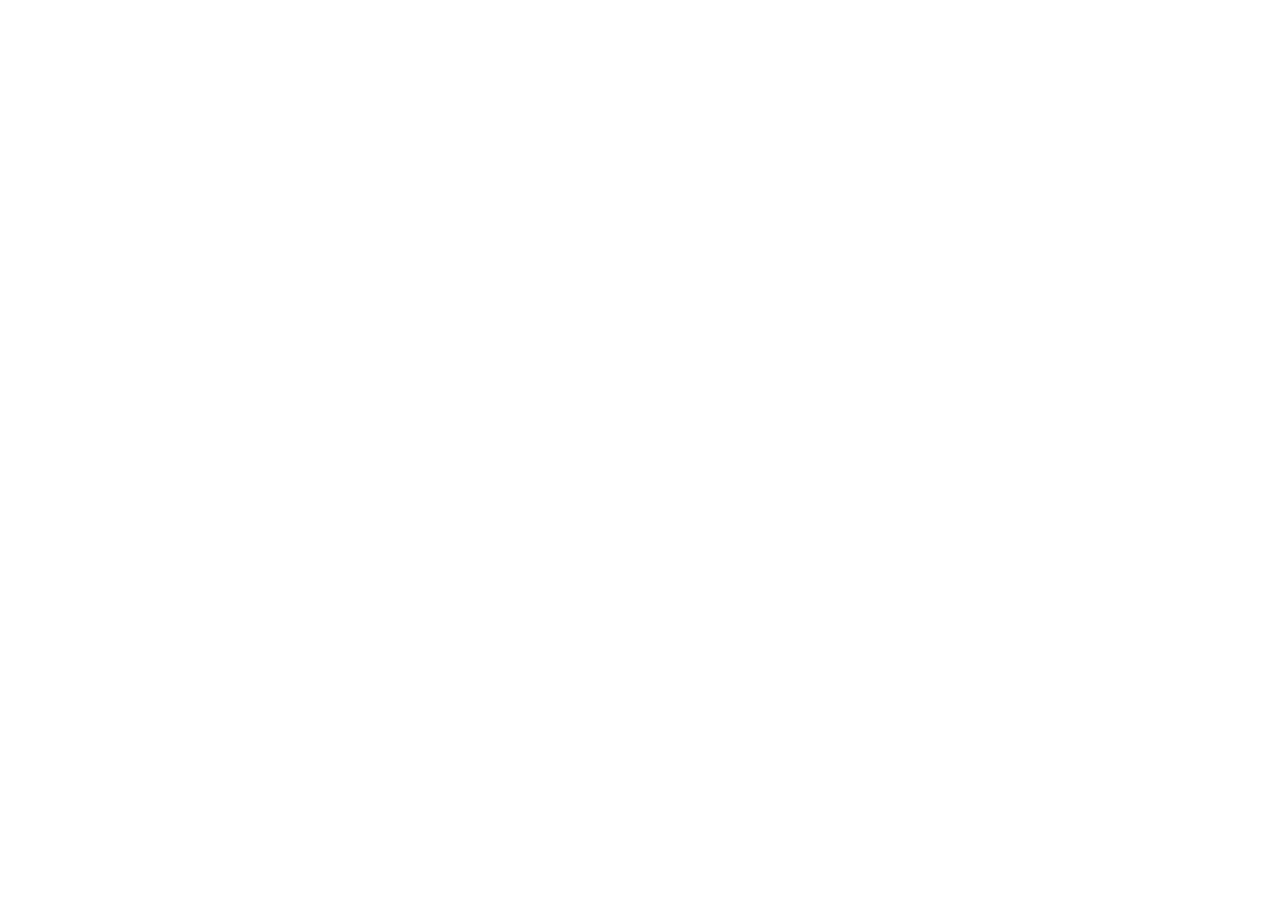
==== commit 9e89693a: "Add files via upload" ====
--- a/index.html
+++ b/index.html
@@ -1,68 +1,118 @@
 <!DOCTYPE html>
 <html lang="es">
-<head>
-    <meta charset="UTF-8">
-    <meta name="viewport" content="width=device-width, initial-scale=1.0">
-    <title>Salinas Jesus SEO</title>
-    <meta name="description" content="A high-end, editorial-style personal brand landing page for an expert in SEO, Digital Marketing, and UX-focused Graphic Design.">
-    <meta property="og:title" content="Salinas Jesus SEO">
-    <meta property="og:description" content="A high-end, editorial-style personal brand landing page for an expert in SEO, Digital Marketing, and UX-focused Graphic Design.">
-    <meta property="og:type" content="website">
-    <meta property="og:url" content="https://salinas-jesus-seo.base44.app">
-    <meta property="og:site_name" content="Salinas Jesus SEO">
-    <meta name="twitter:title" content="Salinas Jesus SEO">
-    <meta name="twitter:description" content="A high-end, editorial-style personal brand landing page for an expert in SEO, Digital Marketing, and UX-focused Graphic Design.">
-    <meta name="twitter:card" content="summary_large_image">
-    
-    <!-- Asegurate que esta ruta sea la correcta en tu repo -->
-    <link rel="stylesheet" href="Salinas Jesus SEO_files/index-BdelFsAM.css">
-</head>
-<body>
-    <div id="root">
-        <div class="min-h-screen bg-background">
-            <nav class="fixed top-0 left-0 right-0 z-50 transition-all duration-500 bg-transparent">
-                <div class="max-w-7xl mx-auto px-6 lg:px-12 flex items-center justify-between h-16 lg:h-20">
-                    <button class="font-display text-xl lg:text-2xl tracking-tight text-foreground">JS<span class="text-primary">.</span></button>
-                    <div class="hidden md:flex items-center gap-10">
-                        <button class="font-body text-sm tracking-widest uppercase text-muted-foreground hover:text-foreground transition-colors duration-300">Sobre Mí</button>
-                        <button class="font-body text-sm tracking-widest uppercase text-muted-foreground hover:text-foreground transition-colors duration-300">Soluciones</button>
-                        <button class="font-body text-sm tracking-widest uppercase text-muted-foreground hover:text-foreground transition-colors duration-300">Portfolio</button>
-                        <button class="font-body text-sm tracking-widest uppercase text-muted-foreground hover:text-foreground transition-colors duration-300">Contacto</button>
-                    </div>
-                    <button class="hidden md:inline-flex font-body text-xs tracking-widest uppercase px-6 py-2.5 border border-primary text-primary hover:bg-primary hover:text-primary-foreground transition-all duration-300">Contacto</button>
-                </div>
-            </nav>
-            
-            <section id="hero" class="relative min-h-screen bg-background overflow-hidden">
-                <div class="absolute left-6 lg:left-12 top-0 bottom-0 w-px bg-border"></div>
-                <div class="max-w-7xl mx-auto px-6 lg:px-12 pt-28 lg:pt-36 pb-16">
-                    <div class="grid grid-cols-1 lg:grid-cols-12 gap-8 lg:gap-4 items-start min-h-[80vh]">
-                        <div class="lg:col-span-5 flex flex-col justify-start pt-4 pb-8 lg:pb-16 relative z-10">
-                            <p class="font-body text-xs tracking-[0.35em] uppercase text-muted-foreground mb-6 lg:mb-8">Estrategia Digital · España</p>
-                            <h1 class="font-display text-6xl sm:text-7xl md:text-8xl lg:text-9xl font-light leading-[0.9] tracking-tight text-foreground mb-8 lg:mb-10">Jesús<br><span class="italic font-light">Salinas</span></h1>
-                            <div class="flex flex-wrap items-center gap-3 mb-8 lg:mb-10">
-                                <span class="font-body text-xs tracking-[0.25em] uppercase text-primary font-medium">Especialista SEO</span>
-                                <span class="w-px h-4 bg-primary"></span>
-                                <span class="font-body text-xs tracking-[0.25em] uppercase text-primary font-medium">Analista de Marketing Digital</span>
-                                <span class="w-px h-4 bg-primary"></span>
-                                <span class="font-body text-xs tracking-[0.25em] uppercase text-primary font-medium">Diseñador Gráfico Senior</span>
-                            </div>
-                            <p class="font-body text-base lg:text-lg leading-relaxed text-muted-foreground max-w-xl mb-10 lg:mb-12">Transformando la visibilidad digital en resultados de negocio. Fusión de análisis de datos, optimización técnica y diseño funcional para posicionar marcas en la cima del mercado orgánico.</p>
-                            <button class="group inline-flex items-center gap-4 font-body text-xs tracking-[0.25em] uppercase px-8 py-4 bg-primary text-primary-foreground hover:bg-primary/90 transition-colors duration-300 w-fit">Escríbeme por propuesta<span class="inline-block w-8 h-px bg-primary-foreground"></span></button>
-                        </div>
-                        <div class="lg:col-span-7 relative">
-                            <div class="relative lg:-mr-20 xl:-mr-32 lg:scale-125 lg:origin-top-right">
-                                <img src="./index_files/c8cfcfd5b_2.jpg" alt="Jesús Salinas — Especialista SEO y Marketing Digital" class="w-full h-auto object-cover max-h-[85vh] lg:max-h-[95vh]">
-                                <div class="absolute bottom-0 left-0 right-0 h-32 bg-gradient-to-t from-background to-transparent"></div>
-                            </div>
-                        </div>
-                    </div>
-                </div>
-            </section>
-            
-            <!-- Resto de tus secciones aquí -->
-            
-        </div>
-    </div>
-</body>
+ <head>
+  <meta charset="utf-8"/>
+  <link href="https://media.base44.com/images/public/6a33f523f05c721be2ea9c3e/2d8ba134e_Capturadepantalla2026-06-19110916.png" rel="icon" type="image/svg+xml"/>
+  <meta content="width=device-width, initial-scale=1.0" name="viewport"/>
+  <link href="/manifest.json" rel="manifest"/>
+  <title>
+   Salinas Jesus SEO
+  </title>
+  <meta content="A high-end, editorial-style personal brand landing page for an expert in SEO, Digital Marketing, and UX-focused Graphic Design." name="description"/>
+  <meta content="Salinas Jesus SEO" property="og:title"/>
+  <meta content="A high-end, editorial-style personal brand landing page for an expert in SEO, Digital Marketing, and UX-focused Graphic Design." property="og:description"/>
+  <meta content="website" property="og:type"/>
+  <script crossorigin="" src="/assets/index-cpP_R2Oq.js" type="module">
+  </script>
+  <link crossorigin="" href="/assets/index-BdelFsAM.css" rel="stylesheet"/>
+  <script type="module">
+   if (window.self === window.top) {
+  let lastPath = "";
+  function getPageNameFromPath(path) {
+    const segments = path.split("/").filter(Boolean);
+    return segments[0] || null;
+  }
+  function trackPageView() {
+    const path = window.location.pathname;
+    if (path === lastPath) return;
+    lastPath = path;
+    const pageName = getPageNameFromPath(path) || "home";
+    const appId = "6a33f523f05c721be2ea9c3e";
+    if (!appId) return;
+    fetch(`/api/app-logs/${appId}/log-user-in-app/${pageName}`, {
+      method: "POST",
+    }).catch(() => {});
+  }
+  const originalPushState = history.pushState.bind(history);
+  history.pushState = function (...args) {
+    originalPushState(...args);
+    trackPageView();
+  };
+  const originalReplaceState = history.replaceState.bind(history);
+  history.replaceState = function (...args) {
+    originalReplaceState(...args);
+    trackPageView();
+  };
+  window.addEventListener("popstate", trackPageView);
+  trackPageView();
+}
+  </script>
+  <meta content="https://media.base44.com/images/public/6a33f523f05c721be2ea9c3e/2d8ba134e_Capturadepantalla2026-06-19110916.png/v1/fill/w_1200,h_630/2d8ba134e_Capturadepantalla2026-06-19110916.png" property="og:image"/>
+  <meta content="https://salinas-jesus-seo.base44.app" property="og:url"/>
+  <meta content="Salinas Jesus SEO" property="og:site_name"/>
+  <meta content="Salinas Jesus SEO" name="twitter:title"/>
+  <meta content="A high-end, editorial-style personal brand landing page for an expert in SEO, Digital Marketing, and UX-focused Graphic Design." name="twitter:description"/>
+  <meta content="https://media.base44.com/images/public/6a33f523f05c721be2ea9c3e/2d8ba134e_Capturadepantalla2026-06-19110916.png/v1/fill/w_1200,h_630/2d8ba134e_Capturadepantalla2026-06-19110916.png" name="twitter:image"/>
+  <meta content="summary_large_image" name="twitter:card"/>
+  <meta content="https://salinas-jesus-seo.base44.app" name="twitter:url"/>
+  <meta content="yes" name="mobile-web-app-capable"/>
+  <meta content="black" name="apple-mobile-web-app-status-bar-style"/>
+  <meta content="Salinas Jesus SEO" name="apple-mobile-web-app-title"/>
+  <link href="https://salinas-jesus-seo.base44.app" rel="canonical"/>
+  <script data-seo-source="builder" type="application/ld+json">
+   {"name": "Salinas Jesus SEO", "@context": "https://schema.org", "@type": "WebSite", "url": "https://salinas-jesus-seo.base44.app"}
+  </script>
+  <script data-seo-source="builder" type="application/ld+json">
+   {"name": "Salinas Jesus SEO", "logo": "https://media.base44.com/images/public/6a33f523f05c721be2ea9c3e/7fdf7b757_logo.png", "@context": "https://schema.org", "@type": "Organization", "url": "https://salinas-jesus-seo.base44.app"}
+  </script>
+  <script async="true" data-app-id="6a33f523f05c721be2ea9c3e" data-platform-url="https://app.base44.com" src="/static/js/badge.js">
+  </script>
+ </head>
+ <body>
+  <div id="root">
+   <div data-seo-source="builder" id="seo-snapshot" style="position:absolute;width:1px;height:1px;padding:0;margin:-1px;overflow:hidden;clip:rect(0,0,0,0);white-space:nowrap;border:0;">
+    <main>
+     <header>
+      <h1>
+       Salinas Jesus SEO
+      </h1>
+      <p>
+       A high-end, editorial-style personal brand landing page for an expert in SEO, Digital Marketing, and UX-focused Graphic Design.
+      </p>
+     </header>
+     <nav aria-label="Pages">
+      <h2>
+       Pages
+      </h2>
+      <ul>
+       <li>
+        <a href="/Login">
+         Login
+        </a>
+        — Login on Salinas Jesus SEO. A high-end, editorial-style personal brand landing page for an expert in SEO, Di.
+       </li>
+       <li>
+        <a href="/Register">
+         Register
+        </a>
+        — Register on Salinas Jesus SEO. A high-end, editorial-style personal brand landing page for an expert in SEO, Di.
+       </li>
+       <li>
+        <a href="/ForgotPassword">
+         Forgot Password
+        </a>
+        — Forgot Password on Salinas Jesus SEO. A high-end, editorial-style personal brand landing page for an expert in SEO, Di.
+       </li>
+       <li>
+        <a href="/ResetPassword">
+         Reset Password
+        </a>
+        — Reset Password on Salinas Jesus SEO. A high-end, editorial-style personal brand landing page for an expert in SEO, Di.
+       </li>
+      </ul>
+     </nav>
+    </main>
+   </div>
+  </div>
+ </body>
 </html>
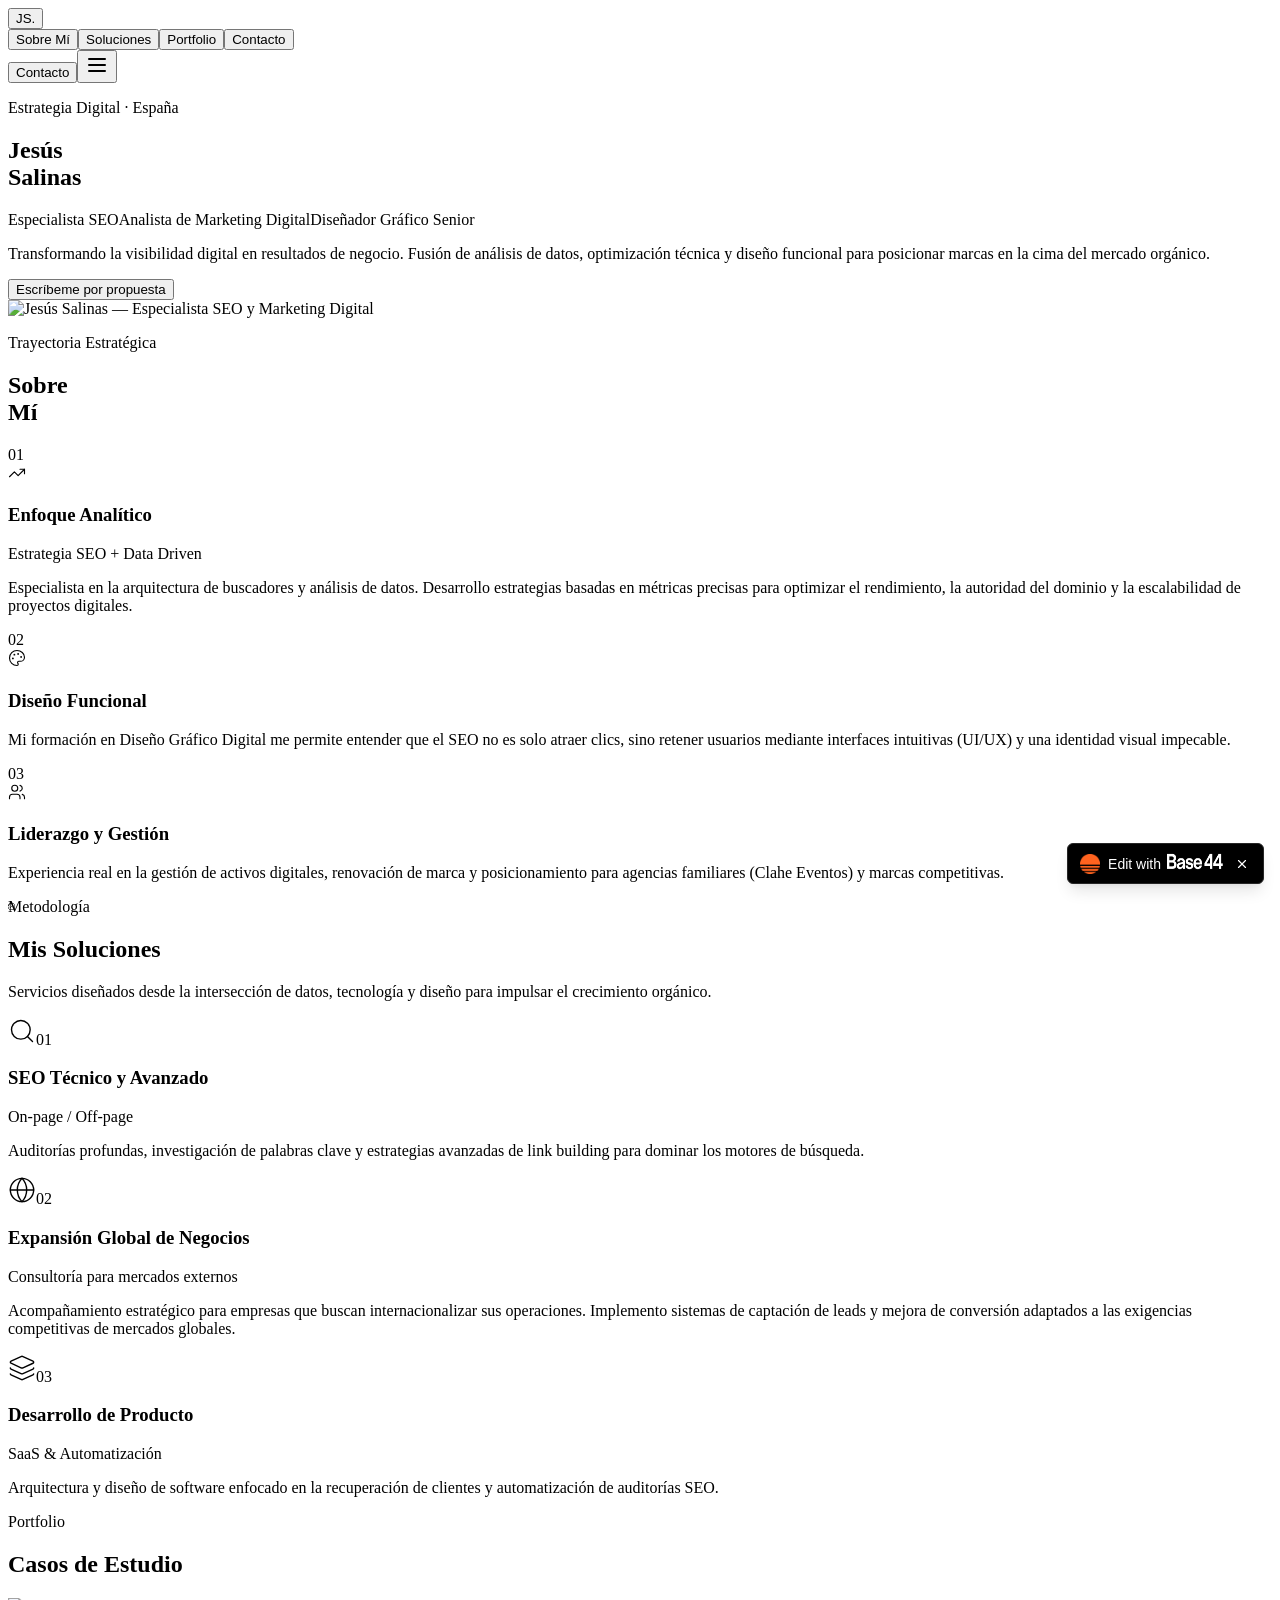
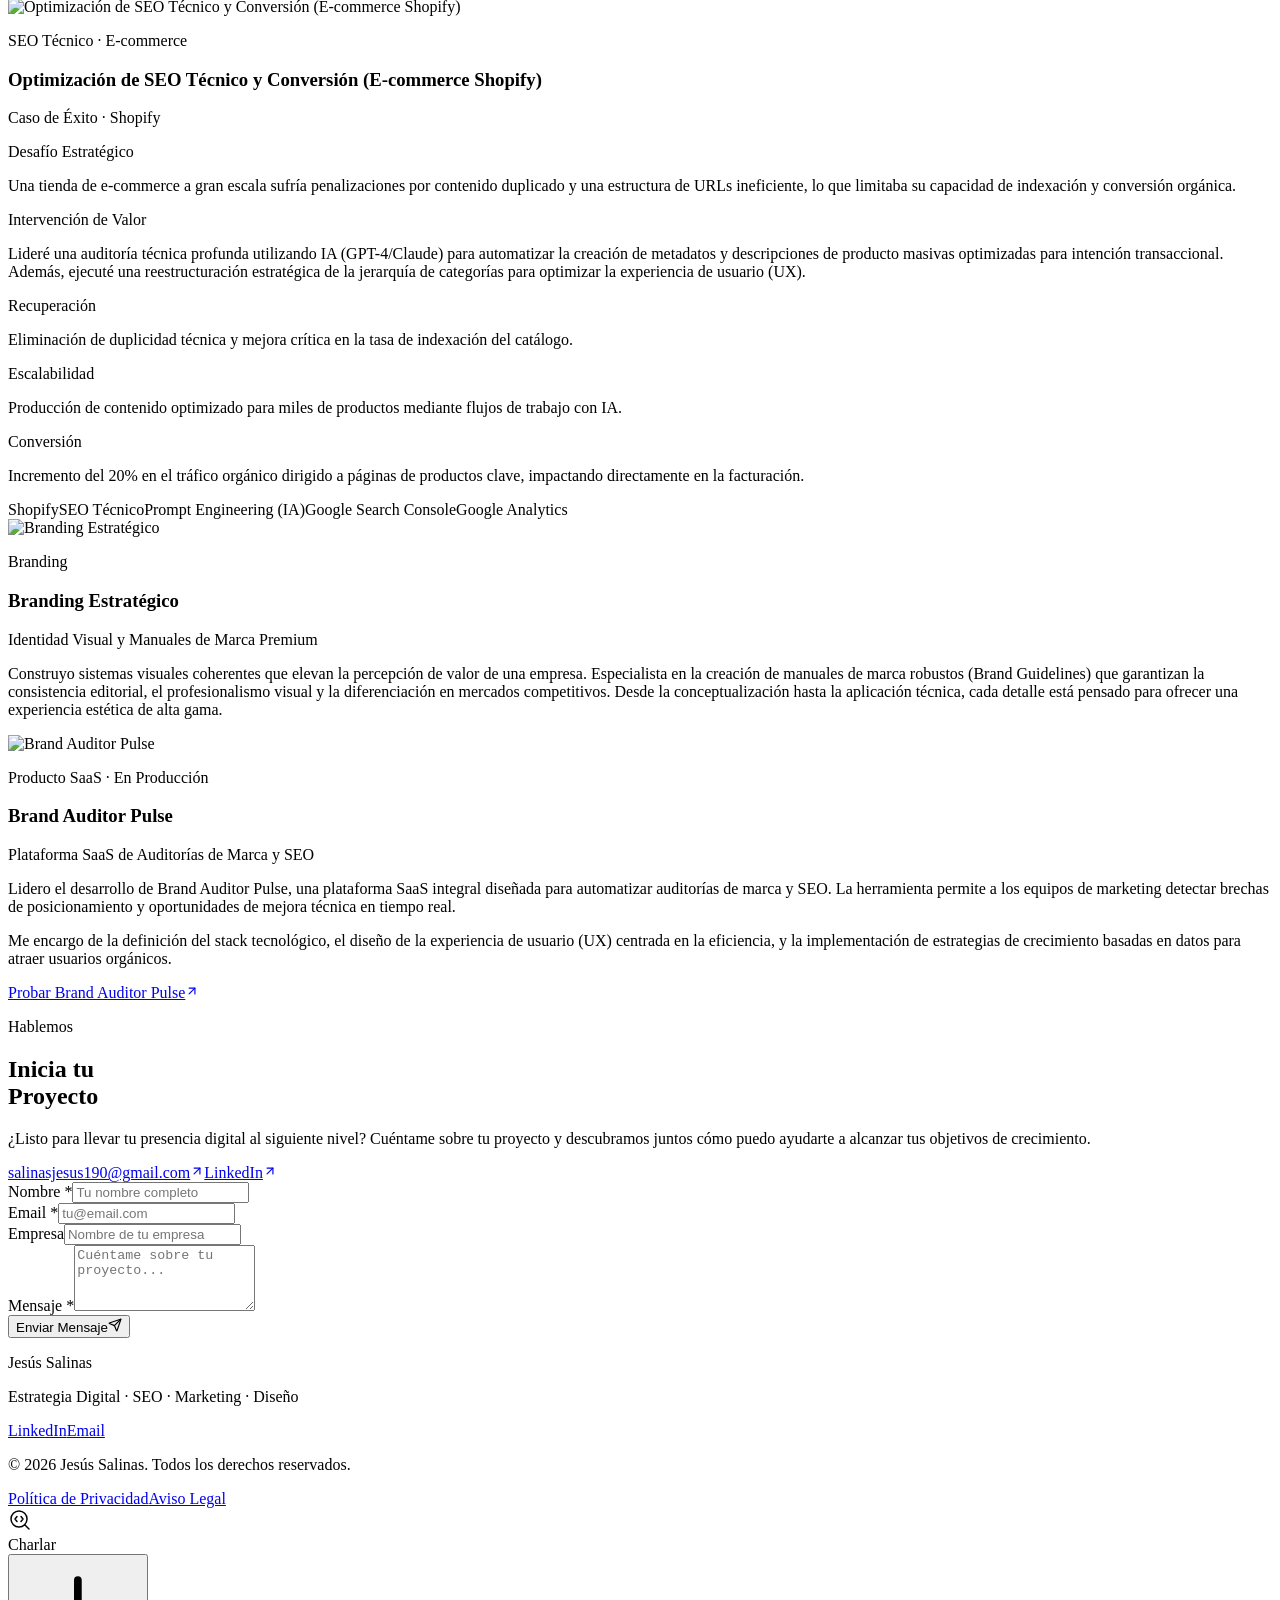
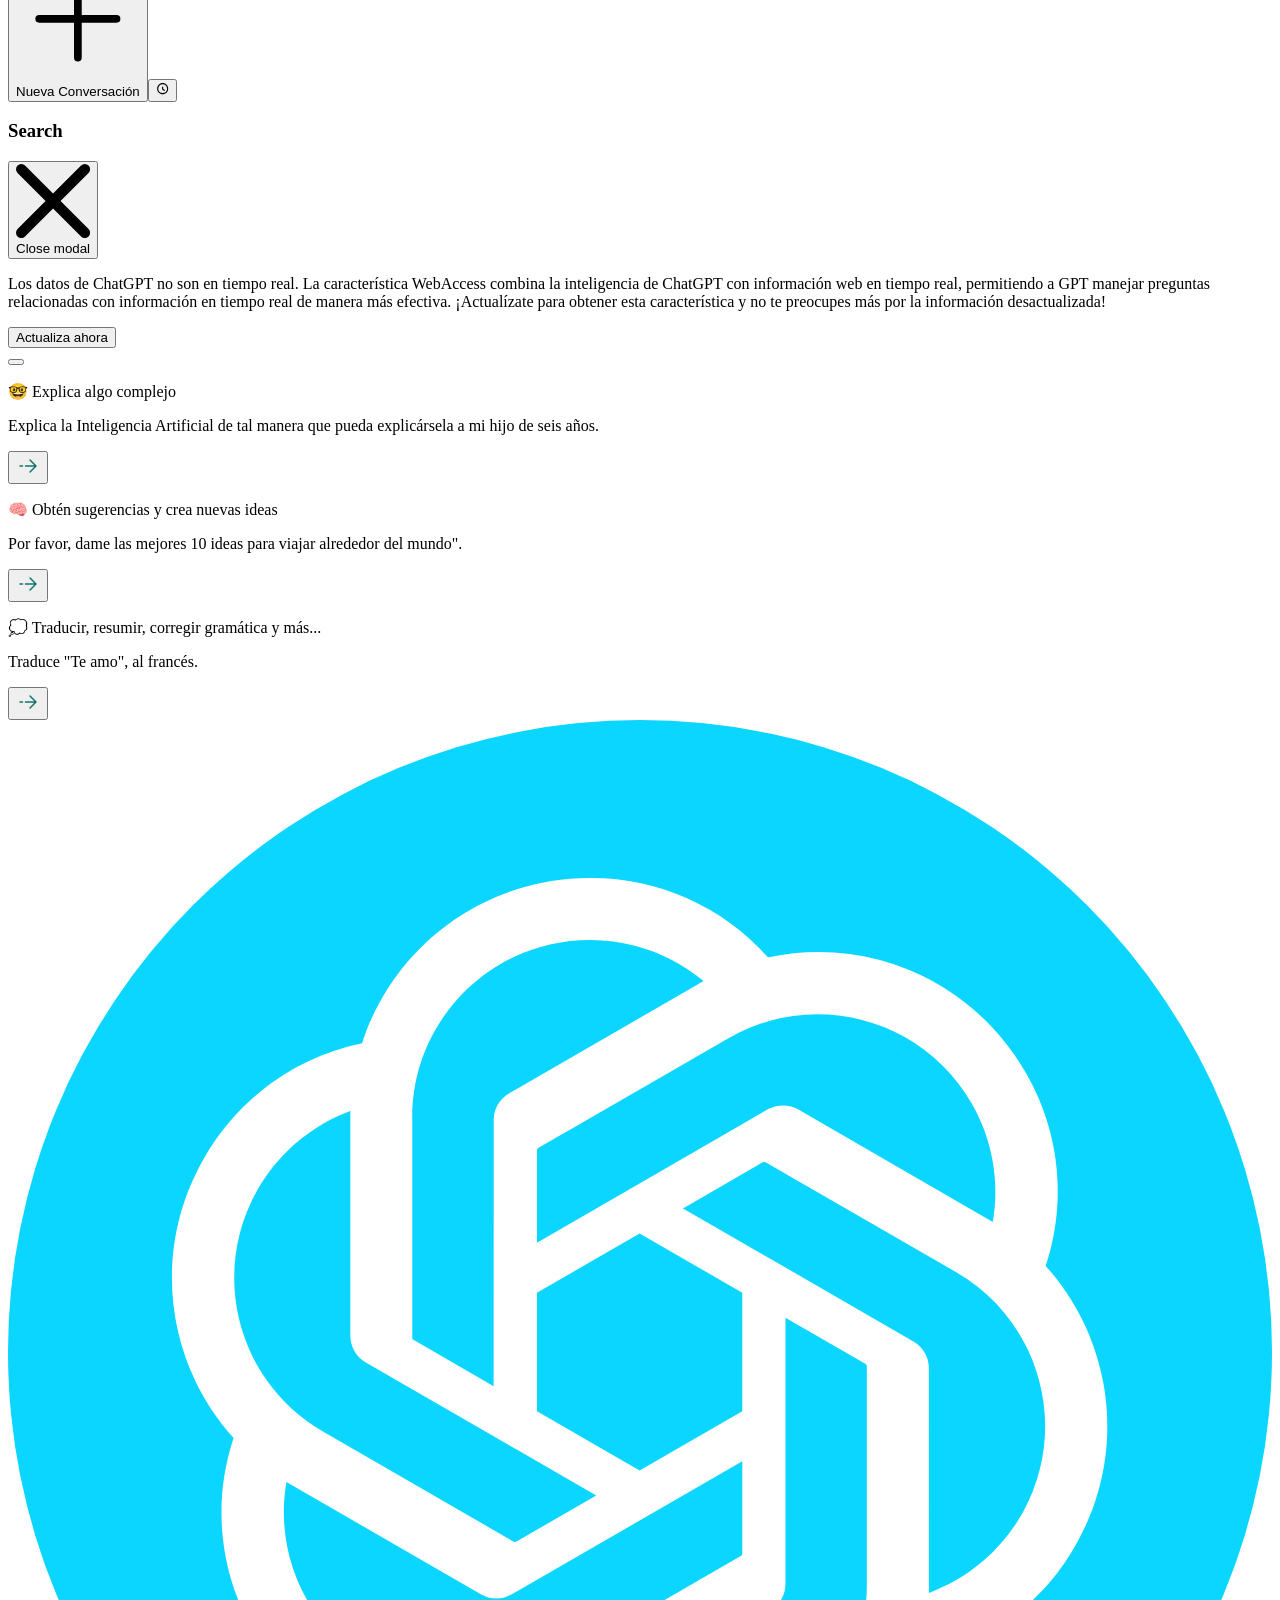
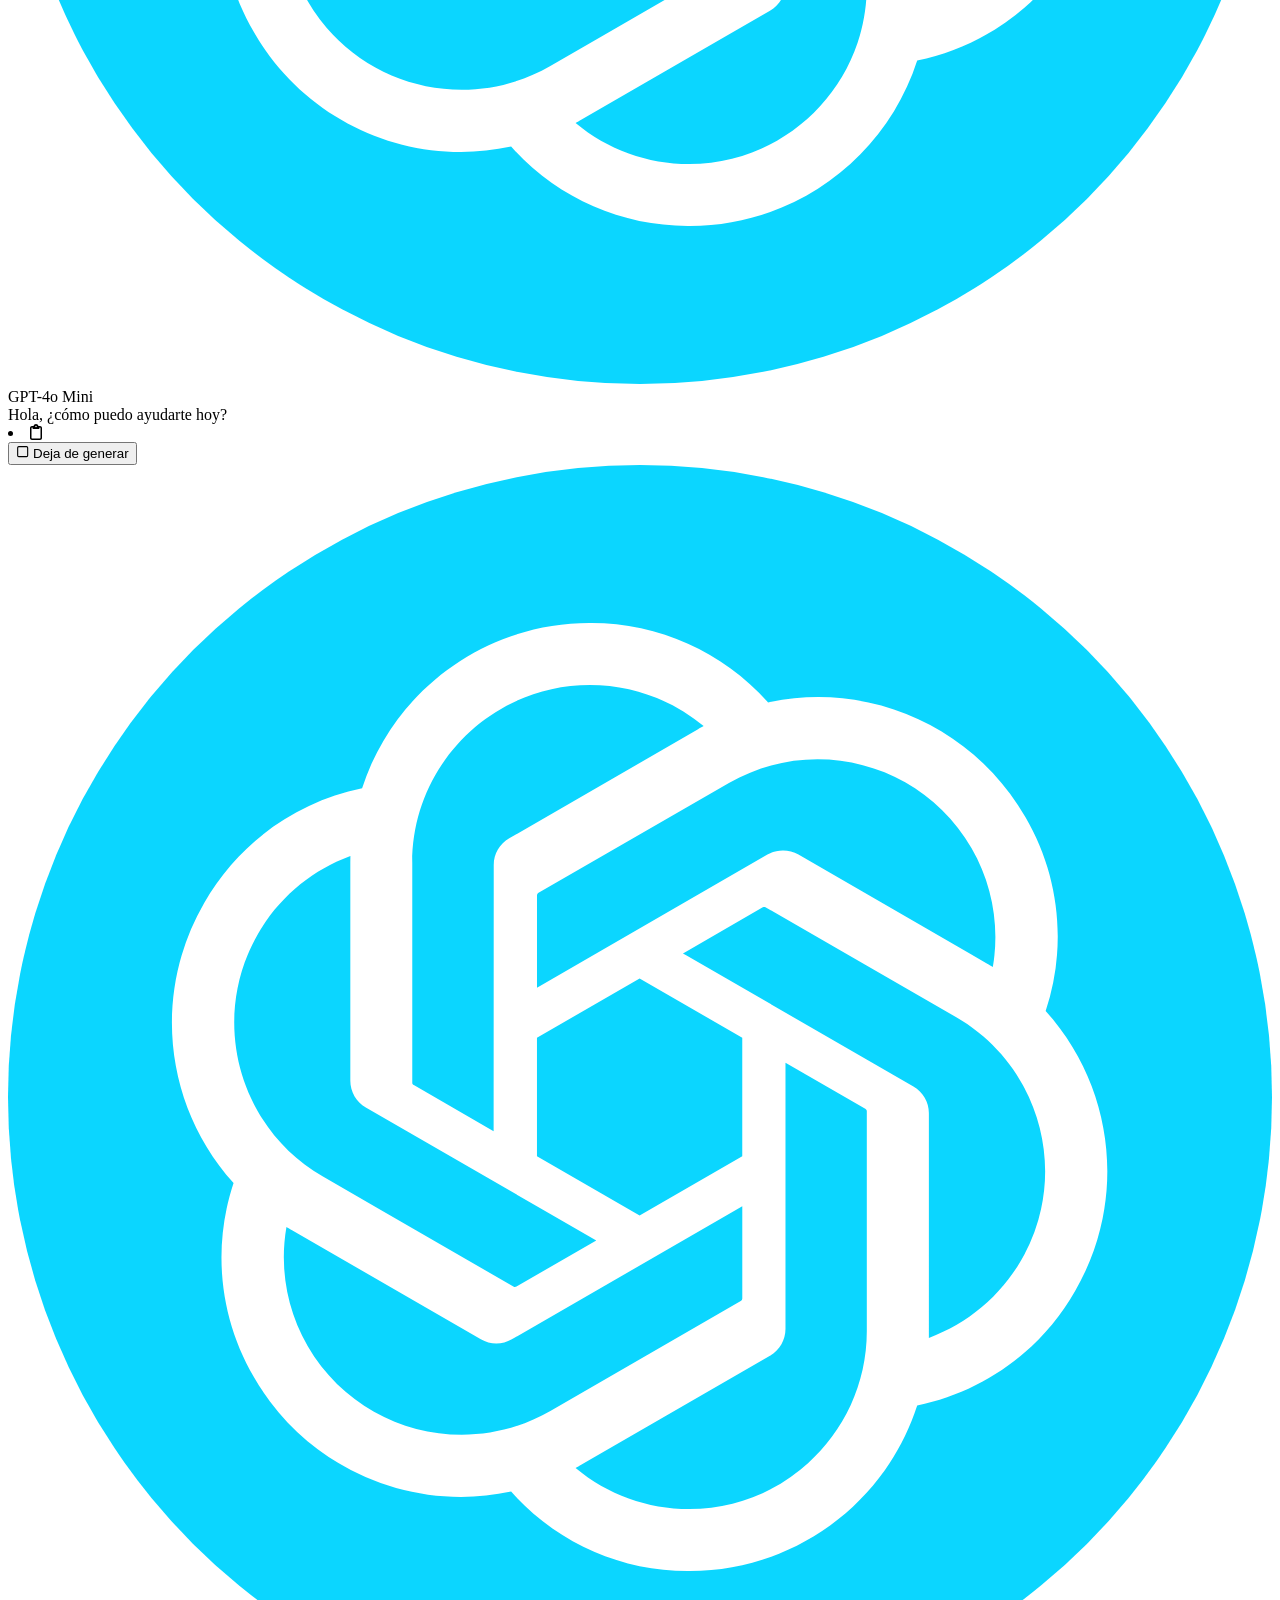
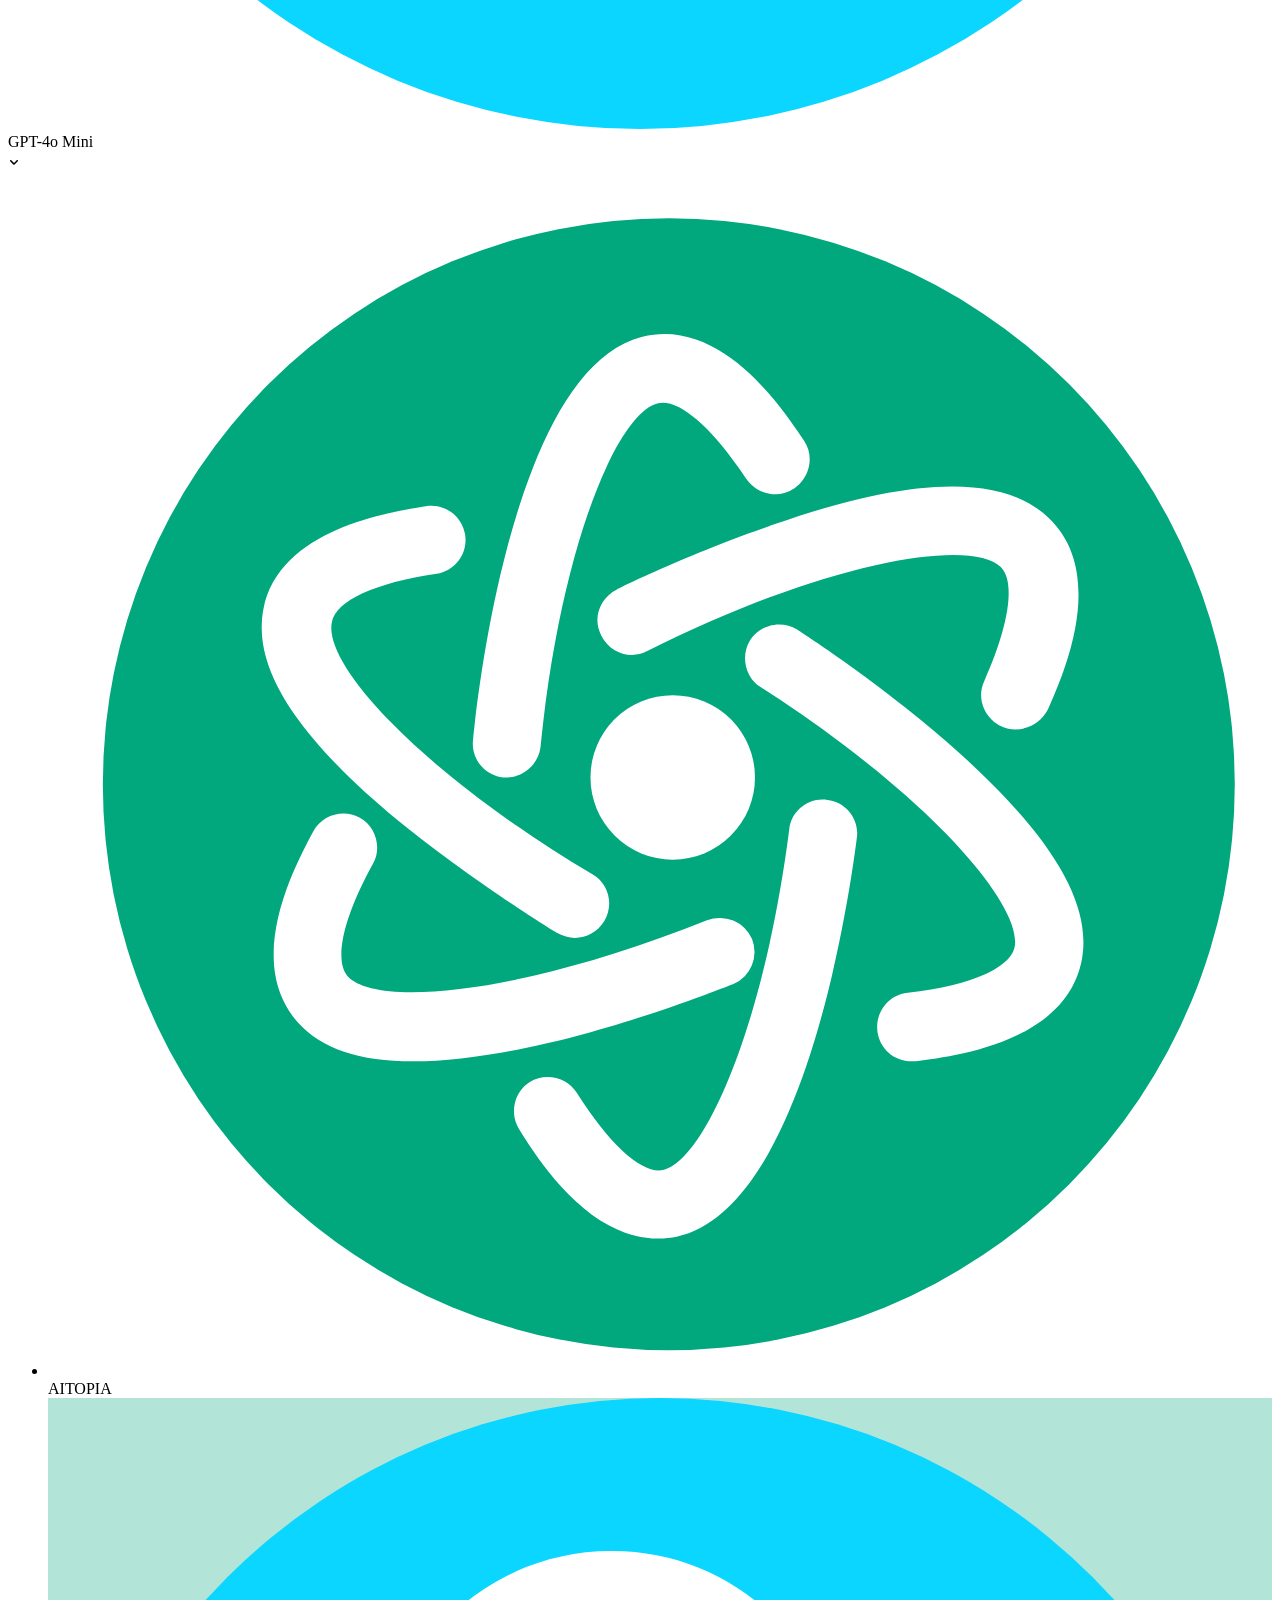
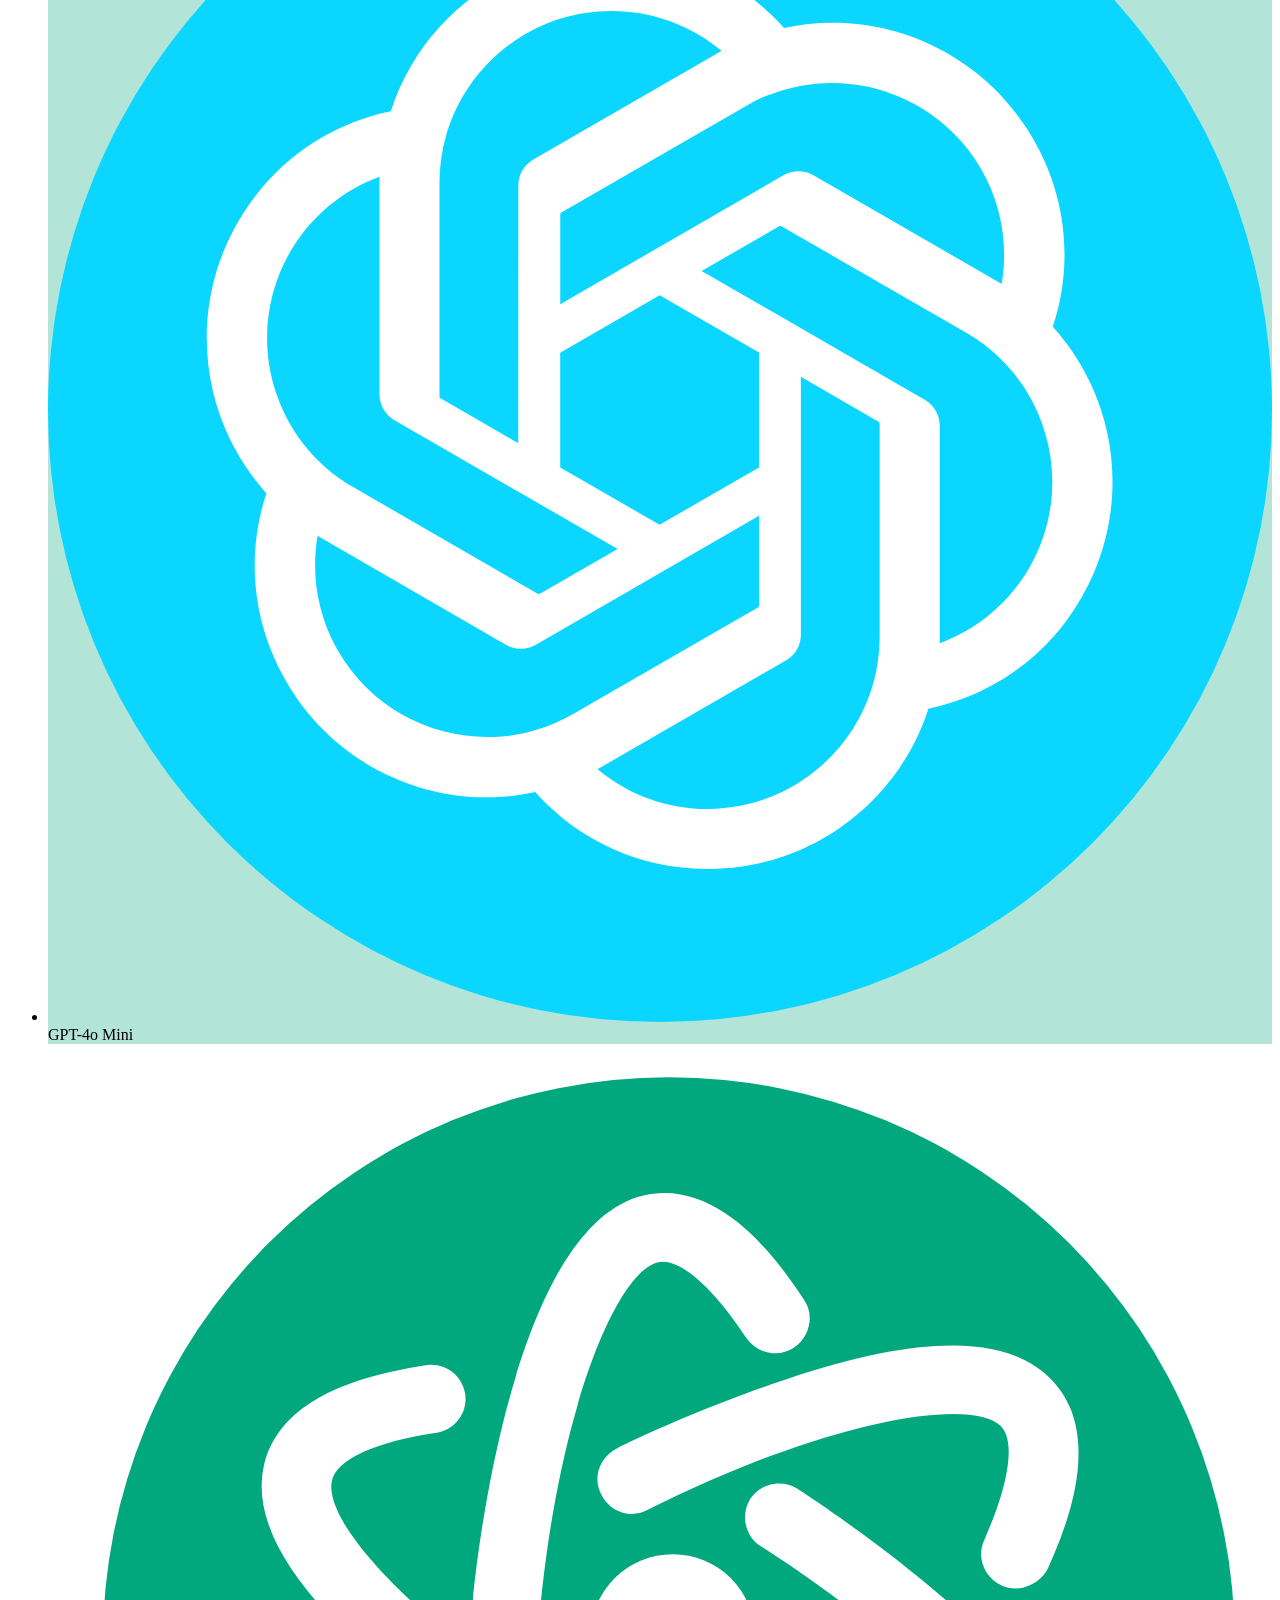
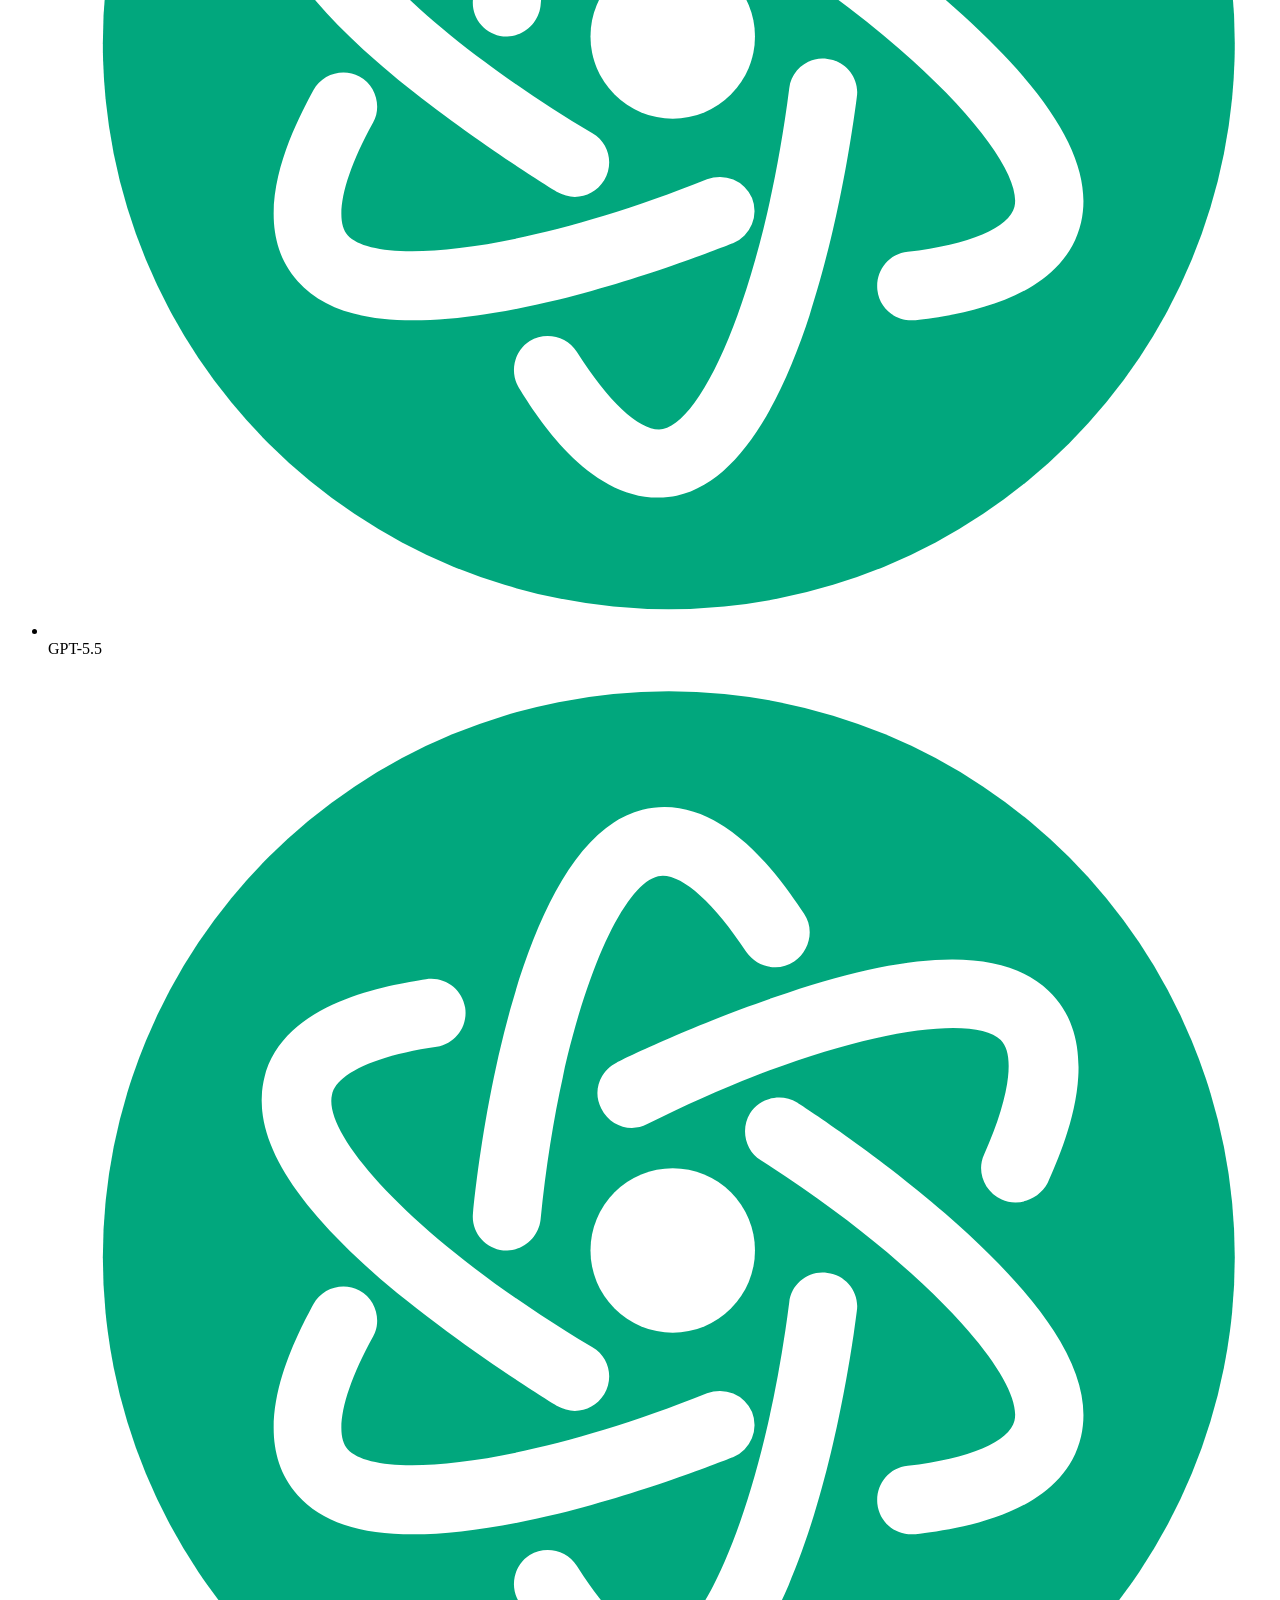
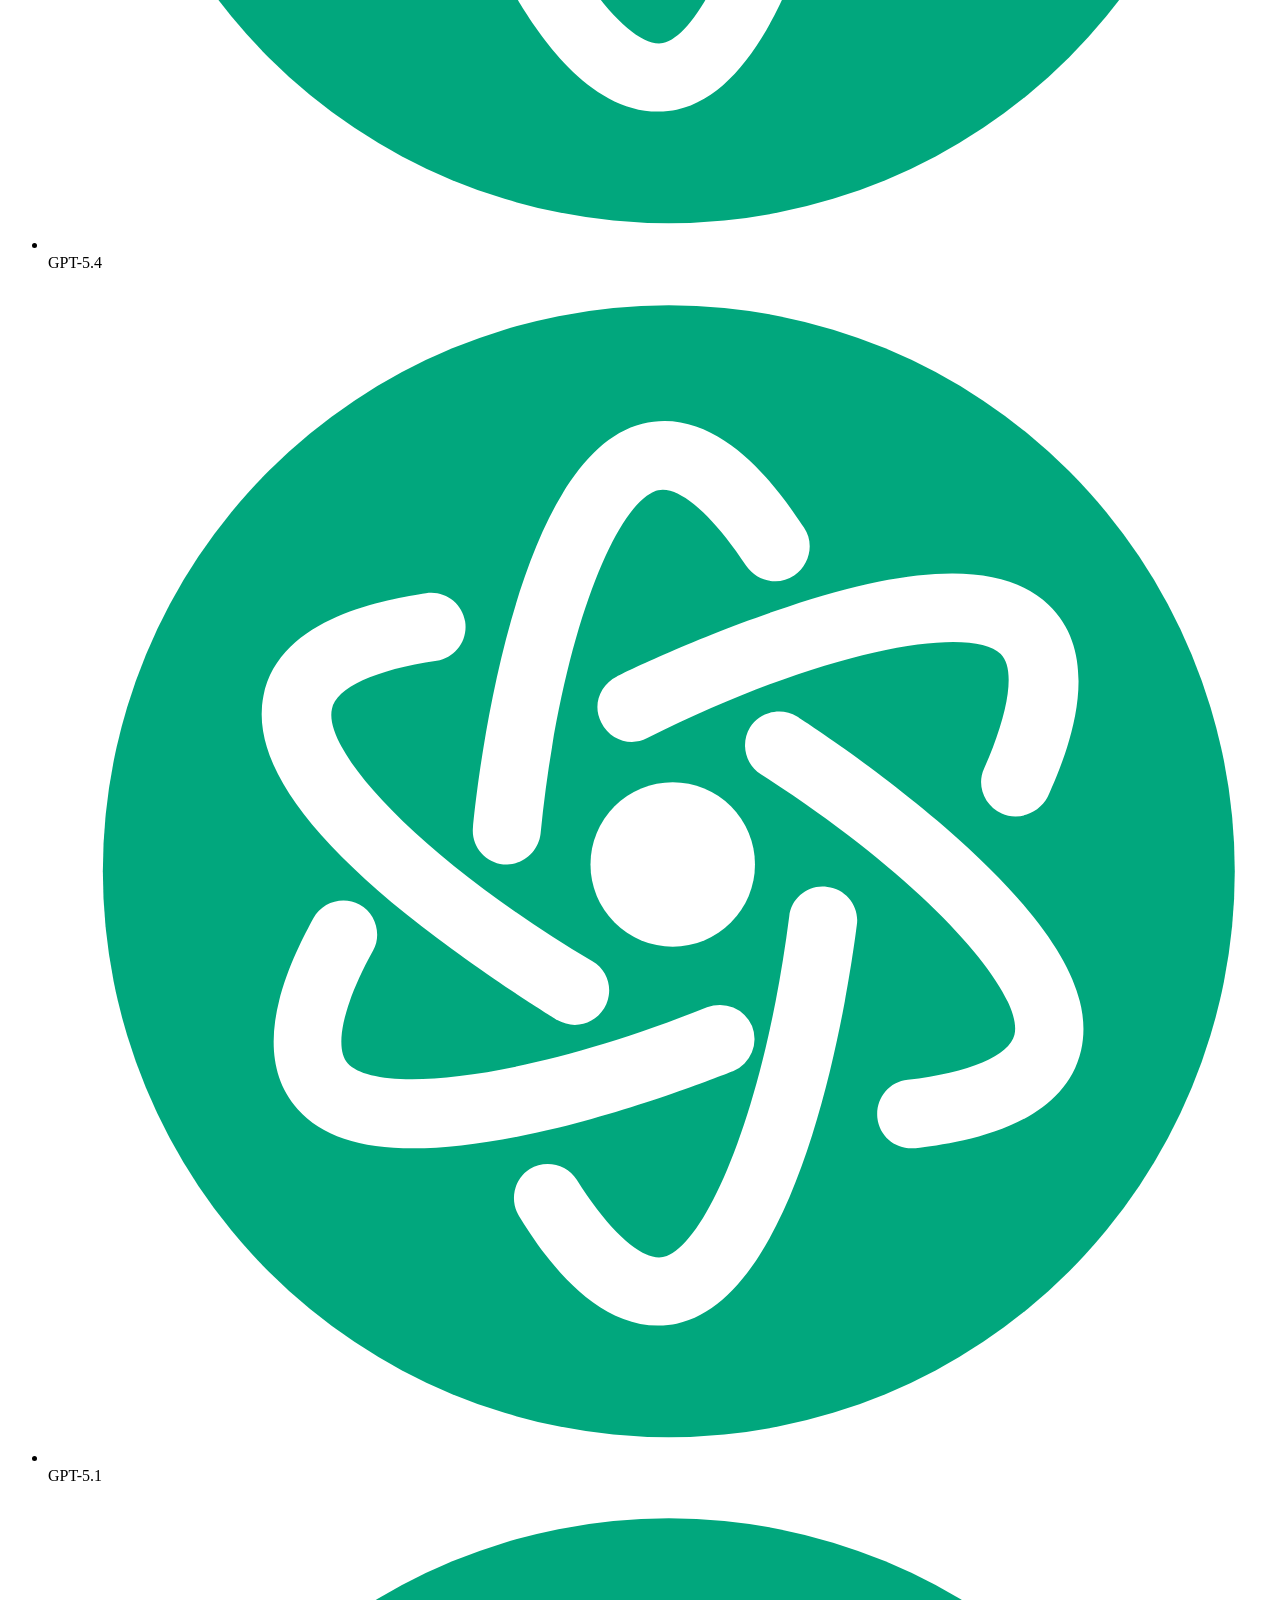
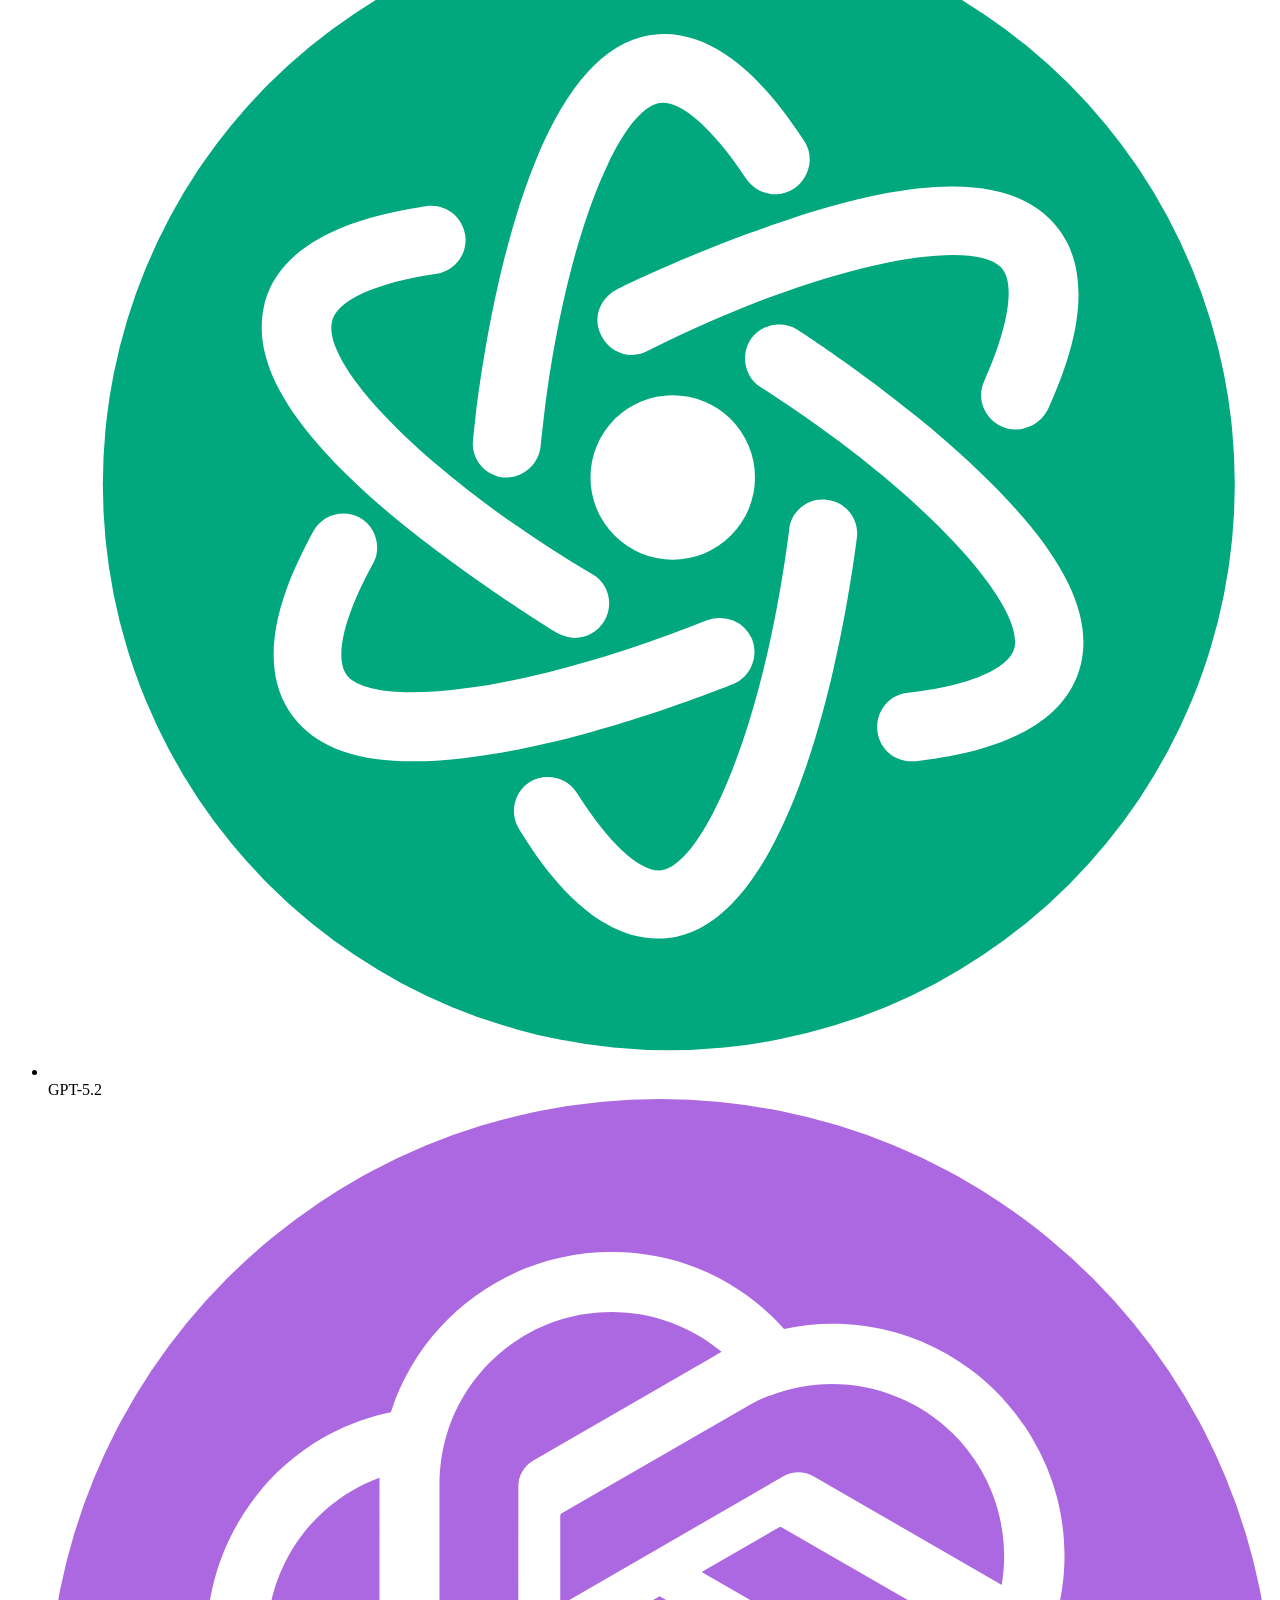
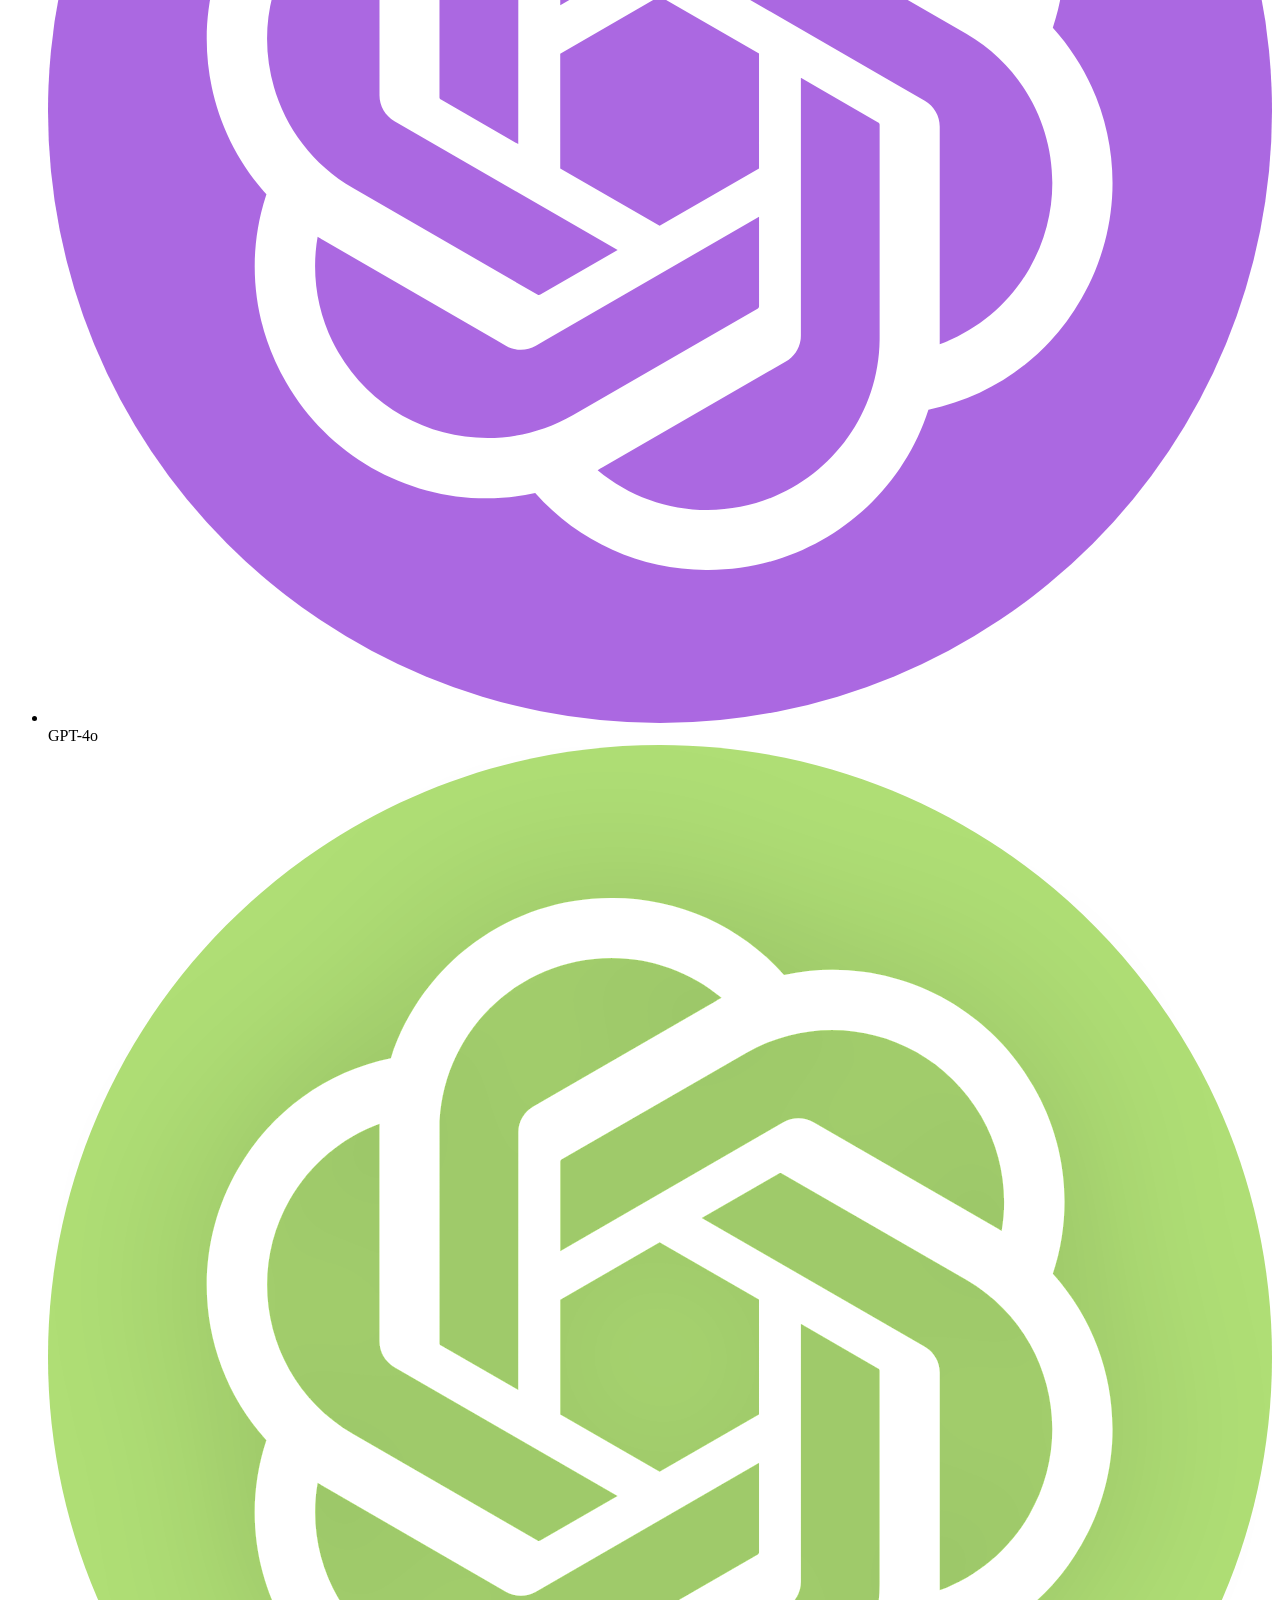
==== commit 6ca72e1c: "Add files via upload" ====
--- a/index.html
+++ b/index.html
@@ -1,20 +1,572 @@
 <!DOCTYPE html>
-<html lang="es">
- <head>
-  <meta charset="utf-8"/>
-  <link href="https://media.base44.com/images/public/6a33f523f05c721be2ea9c3e/2d8ba134e_Capturadepantalla2026-06-19110916.png" rel="icon" type="image/svg+xml"/>
-  <meta content="width=device-width, initial-scale=1.0" name="viewport"/>
-  <link href="/manifest.json" rel="manifest"/>
+<!-- saved from url=(0037)https://salinas-jesus-seo.base44.app/ -->
+<html lang="es"><head><meta http-equiv="Content-Type" content="text/html; charset=UTF-8">
+  
+  <style type="text/css">:root, :host {
+  --fa-font-solid: normal 900 1em/1 "Font Awesome 6 Free";
+  --fa-font-regular: normal 400 1em/1 "Font Awesome 6 Free";
+  --fa-font-light: normal 300 1em/1 "Font Awesome 6 Pro";
+  --fa-font-thin: normal 100 1em/1 "Font Awesome 6 Pro";
+  --fa-font-duotone: normal 900 1em/1 "Font Awesome 6 Duotone";
+  --fa-font-brands: normal 400 1em/1 "Font Awesome 6 Brands";
+  --fa-font-sharp-solid: normal 900 1em/1 "Font Awesome 6 Sharp";
+  --fa-font-sharp-regular: normal 400 1em/1 "Font Awesome 6 Sharp";
+  --fa-font-sharp-light: normal 300 1em/1 "Font Awesome 6 Sharp";
+  --fa-font-sharp-thin: normal 100 1em/1 "Font Awesome 6 Sharp";
+  --fa-font-sharp-duotone-solid: normal 900 1em/1 "Font Awesome 6 Sharp Duotone";
+}
+
+svg:not(:root).svg-inline--fa, svg:not(:host).svg-inline--fa {
+  overflow: visible;
+  box-sizing: content-box;
+}
+
+.svg-inline--fa {
+  display: var(--fa-display, inline-block);
+  height: 1em;
+  overflow: visible;
+  vertical-align: -0.125em;
+}
+.svg-inline--fa.fa-2xs {
+  vertical-align: 0.1em;
+}
+.svg-inline--fa.fa-xs {
+  vertical-align: 0em;
+}
+.svg-inline--fa.fa-sm {
+  vertical-align: -0.0714285705em;
+}
+.svg-inline--fa.fa-lg {
+  vertical-align: -0.2em;
+}
+.svg-inline--fa.fa-xl {
+  vertical-align: -0.25em;
+}
+.svg-inline--fa.fa-2xl {
+  vertical-align: -0.3125em;
+}
+.svg-inline--fa.fa-pull-left {
+  margin-right: var(--fa-pull-margin, 0.3em);
+  width: auto;
+}
+.svg-inline--fa.fa-pull-right {
+  margin-left: var(--fa-pull-margin, 0.3em);
+  width: auto;
+}
+.svg-inline--fa.fa-li {
+  width: var(--fa-li-width, 2em);
+  top: 0.25em;
+}
+.svg-inline--fa.fa-fw {
+  width: var(--fa-fw-width, 1.25em);
+}
+
+.fa-layers svg.svg-inline--fa {
+  bottom: 0;
+  left: 0;
+  margin: auto;
+  position: absolute;
+  right: 0;
+  top: 0;
+}
+
+.fa-layers-counter, .fa-layers-text {
+  display: inline-block;
+  position: absolute;
+  text-align: center;
+}
+
+.fa-layers {
+  display: inline-block;
+  height: 1em;
+  position: relative;
+  text-align: center;
+  vertical-align: -0.125em;
+  width: 1em;
+}
+.fa-layers svg.svg-inline--fa {
+  transform-origin: center center;
+}
+
+.fa-layers-text {
+  left: 50%;
+  top: 50%;
+  transform: translate(-50%, -50%);
+  transform-origin: center center;
+}
+
+.fa-layers-counter {
+  background-color: var(--fa-counter-background-color, #ff253a);
+  border-radius: var(--fa-counter-border-radius, 1em);
+  box-sizing: border-box;
+  color: var(--fa-inverse, #fff);
+  line-height: var(--fa-counter-line-height, 1);
+  max-width: var(--fa-counter-max-width, 5em);
+  min-width: var(--fa-counter-min-width, 1.5em);
+  overflow: hidden;
+  padding: var(--fa-counter-padding, 0.25em 0.5em);
+  right: var(--fa-right, 0);
+  text-overflow: ellipsis;
+  top: var(--fa-top, 0);
+  transform: scale(var(--fa-counter-scale, 0.25));
+  transform-origin: top right;
+}
+
+.fa-layers-bottom-right {
+  bottom: var(--fa-bottom, 0);
+  right: var(--fa-right, 0);
+  top: auto;
+  transform: scale(var(--fa-layers-scale, 0.25));
+  transform-origin: bottom right;
+}
+
+.fa-layers-bottom-left {
+  bottom: var(--fa-bottom, 0);
+  left: var(--fa-left, 0);
+  right: auto;
+  top: auto;
+  transform: scale(var(--fa-layers-scale, 0.25));
+  transform-origin: bottom left;
+}
+
+.fa-layers-top-right {
+  top: var(--fa-top, 0);
+  right: var(--fa-right, 0);
+  transform: scale(var(--fa-layers-scale, 0.25));
+  transform-origin: top right;
+}
+
+.fa-layers-top-left {
+  left: var(--fa-left, 0);
+  right: auto;
+  top: var(--fa-top, 0);
+  transform: scale(var(--fa-layers-scale, 0.25));
+  transform-origin: top left;
+}
+
+.fa-1x {
+  font-size: 1em;
+}
+
+.fa-2x {
+  font-size: 2em;
+}
+
+.fa-3x {
+  font-size: 3em;
+}
+
+.fa-4x {
+  font-size: 4em;
+}
+
+.fa-5x {
+  font-size: 5em;
+}
+
+.fa-6x {
+  font-size: 6em;
+}
+
+.fa-7x {
+  font-size: 7em;
+}
+
+.fa-8x {
+  font-size: 8em;
+}
+
+.fa-9x {
+  font-size: 9em;
+}
+
+.fa-10x {
+  font-size: 10em;
+}
+
+.fa-2xs {
+  font-size: 0.625em;
+  line-height: 0.1em;
+  vertical-align: 0.225em;
+}
+
+.fa-xs {
+  font-size: 0.75em;
+  line-height: 0.0833333337em;
+  vertical-align: 0.125em;
+}
+
+.fa-sm {
+  font-size: 0.875em;
+  line-height: 0.0714285718em;
+  vertical-align: 0.0535714295em;
+}
+
+.fa-lg {
+  font-size: 1.25em;
+  line-height: 0.05em;
+  vertical-align: -0.075em;
+}
+
+.fa-xl {
+  font-size: 1.5em;
+  line-height: 0.0416666682em;
+  vertical-align: -0.125em;
+}
+
+.fa-2xl {
+  font-size: 2em;
+  line-height: 0.03125em;
+  vertical-align: -0.1875em;
+}
+
+.fa-fw {
+  text-align: center;
+  width: 1.25em;
+}
+
+.fa-ul {
+  list-style-type: none;
+  margin-left: var(--fa-li-margin, 2.5em);
+  padding-left: 0;
+}
+.fa-ul > li {
+  position: relative;
+}
+
+.fa-li {
+  left: calc(-1 * var(--fa-li-width, 2em));
+  position: absolute;
+  text-align: center;
+  width: var(--fa-li-width, 2em);
+  line-height: inherit;
+}
+
+.fa-border {
+  border-color: var(--fa-border-color, #eee);
+  border-radius: var(--fa-border-radius, 0.1em);
+  border-style: var(--fa-border-style, solid);
+  border-width: var(--fa-border-width, 0.08em);
+  padding: var(--fa-border-padding, 0.2em 0.25em 0.15em);
+}
+
+.fa-pull-left {
+  float: left;
+  margin-right: var(--fa-pull-margin, 0.3em);
+}
+
+.fa-pull-right {
+  float: right;
+  margin-left: var(--fa-pull-margin, 0.3em);
+}
+
+.fa-beat {
+  animation-name: fa-beat;
+  animation-delay: var(--fa-animation-delay, 0s);
+  animation-direction: var(--fa-animation-direction, normal);
+  animation-duration: var(--fa-animation-duration, 1s);
+  animation-iteration-count: var(--fa-animation-iteration-count, infinite);
+  animation-timing-function: var(--fa-animation-timing, ease-in-out);
+}
+
+.fa-bounce {
+  animation-name: fa-bounce;
+  animation-delay: var(--fa-animation-delay, 0s);
+  animation-direction: var(--fa-animation-direction, normal);
+  animation-duration: var(--fa-animation-duration, 1s);
+  animation-iteration-count: var(--fa-animation-iteration-count, infinite);
+  animation-timing-function: var(--fa-animation-timing, cubic-bezier(0.28, 0.84, 0.42, 1));
+}
+
+.fa-fade {
+  animation-name: fa-fade;
+  animation-delay: var(--fa-animation-delay, 0s);
+  animation-direction: var(--fa-animation-direction, normal);
+  animation-duration: var(--fa-animation-duration, 1s);
+  animation-iteration-count: var(--fa-animation-iteration-count, infinite);
+  animation-timing-function: var(--fa-animation-timing, cubic-bezier(0.4, 0, 0.6, 1));
+}
+
+.fa-beat-fade {
+  animation-name: fa-beat-fade;
+  animation-delay: var(--fa-animation-delay, 0s);
+  animation-direction: var(--fa-animation-direction, normal);
+  animation-duration: var(--fa-animation-duration, 1s);
+  animation-iteration-count: var(--fa-animation-iteration-count, infinite);
+  animation-timing-function: var(--fa-animation-timing, cubic-bezier(0.4, 0, 0.6, 1));
+}
+
+.fa-flip {
+  animation-name: fa-flip;
+  animation-delay: var(--fa-animation-delay, 0s);
+  animation-direction: var(--fa-animation-direction, normal);
+  animation-duration: var(--fa-animation-duration, 1s);
+  animation-iteration-count: var(--fa-animation-iteration-count, infinite);
+  animation-timing-function: var(--fa-animation-timing, ease-in-out);
+}
+
+.fa-shake {
+  animation-name: fa-shake;
+  animation-delay: var(--fa-animation-delay, 0s);
+  animation-direction: var(--fa-animation-direction, normal);
+  animation-duration: var(--fa-animation-duration, 1s);
+  animation-iteration-count: var(--fa-animation-iteration-count, infinite);
+  animation-timing-function: var(--fa-animation-timing, linear);
+}
+
+.fa-spin {
+  animation-name: fa-spin;
+  animation-delay: var(--fa-animation-delay, 0s);
+  animation-direction: var(--fa-animation-direction, normal);
+  animation-duration: var(--fa-animation-duration, 2s);
+  animation-iteration-count: var(--fa-animation-iteration-count, infinite);
+  animation-timing-function: var(--fa-animation-timing, linear);
+}
+
+.fa-spin-reverse {
+  --fa-animation-direction: reverse;
+}
+
+.fa-pulse,
+.fa-spin-pulse {
+  animation-name: fa-spin;
+  animation-direction: var(--fa-animation-direction, normal);
+  animation-duration: var(--fa-animation-duration, 1s);
+  animation-iteration-count: var(--fa-animation-iteration-count, infinite);
+  animation-timing-function: var(--fa-animation-timing, steps(8));
+}
+
+@media (prefers-reduced-motion: reduce) {
+  .fa-beat,
+.fa-bounce,
+.fa-fade,
+.fa-beat-fade,
+.fa-flip,
+.fa-pulse,
+.fa-shake,
+.fa-spin,
+.fa-spin-pulse {
+    animation-delay: -1ms;
+    animation-duration: 1ms;
+    animation-iteration-count: 1;
+    transition-delay: 0s;
+    transition-duration: 0s;
+  }
+}
+@keyframes fa-beat {
+  0%, 90% {
+    transform: scale(1);
+  }
+  45% {
+    transform: scale(var(--fa-beat-scale, 1.25));
+  }
+}
+@keyframes fa-bounce {
+  0% {
+    transform: scale(1, 1) translateY(0);
+  }
+  10% {
+    transform: scale(var(--fa-bounce-start-scale-x, 1.1), var(--fa-bounce-start-scale-y, 0.9)) translateY(0);
+  }
+  30% {
+    transform: scale(var(--fa-bounce-jump-scale-x, 0.9), var(--fa-bounce-jump-scale-y, 1.1)) translateY(var(--fa-bounce-height, -0.5em));
+  }
+  50% {
+    transform: scale(var(--fa-bounce-land-scale-x, 1.05), var(--fa-bounce-land-scale-y, 0.95)) translateY(0);
+  }
+  57% {
+    transform: scale(1, 1) translateY(var(--fa-bounce-rebound, -0.125em));
+  }
+  64% {
+    transform: scale(1, 1) translateY(0);
+  }
+  100% {
+    transform: scale(1, 1) translateY(0);
+  }
+}
+@keyframes fa-fade {
+  50% {
+    opacity: var(--fa-fade-opacity, 0.4);
+  }
+}
+@keyframes fa-beat-fade {
+  0%, 100% {
+    opacity: var(--fa-beat-fade-opacity, 0.4);
+    transform: scale(1);
+  }
+  50% {
+    opacity: 1;
+    transform: scale(var(--fa-beat-fade-scale, 1.125));
+  }
+}
+@keyframes fa-flip {
+  50% {
+    transform: rotate3d(var(--fa-flip-x, 0), var(--fa-flip-y, 1), var(--fa-flip-z, 0), var(--fa-flip-angle, -180deg));
+  }
+}
+@keyframes fa-shake {
+  0% {
+    transform: rotate(-15deg);
+  }
+  4% {
+    transform: rotate(15deg);
+  }
+  8%, 24% {
+    transform: rotate(-18deg);
+  }
+  12%, 28% {
+    transform: rotate(18deg);
+  }
+  16% {
+    transform: rotate(-22deg);
+  }
+  20% {
+    transform: rotate(22deg);
+  }
+  32% {
+    transform: rotate(-12deg);
+  }
+  36% {
+    transform: rotate(12deg);
+  }
+  40%, 100% {
+    transform: rotate(0deg);
+  }
+}
+@keyframes fa-spin {
+  0% {
+    transform: rotate(0deg);
+  }
+  100% {
+    transform: rotate(360deg);
+  }
+}
+.fa-rotate-90 {
+  transform: rotate(90deg);
+}
+
+.fa-rotate-180 {
+  transform: rotate(180deg);
+}
+
+.fa-rotate-270 {
+  transform: rotate(270deg);
+}
+
+.fa-flip-horizontal {
+  transform: scale(-1, 1);
+}
+
+.fa-flip-vertical {
+  transform: scale(1, -1);
+}
+
+.fa-flip-both,
+.fa-flip-horizontal.fa-flip-vertical {
+  transform: scale(-1, -1);
+}
+
+.fa-rotate-by {
+  transform: rotate(var(--fa-rotate-angle, 0));
+}
+
+.fa-stack {
+  display: inline-block;
+  vertical-align: middle;
+  height: 2em;
+  position: relative;
+  width: 2.5em;
+}
+
+.fa-stack-1x,
+.fa-stack-2x {
+  bottom: 0;
+  left: 0;
+  margin: auto;
+  position: absolute;
+  right: 0;
+  top: 0;
+  z-index: var(--fa-stack-z-index, auto);
+}
+
+.svg-inline--fa.fa-stack-1x {
+  height: 1em;
+  width: 1.25em;
+}
+.svg-inline--fa.fa-stack-2x {
+  height: 2em;
+  width: 2.5em;
+}
+
+.fa-inverse {
+  color: var(--fa-inverse, #fff);
+}
+
+.sr-only,
+.fa-sr-only {
+  position: absolute;
+  width: 1px;
+  height: 1px;
+  padding: 0;
+  margin: -1px;
+  overflow: hidden;
+  clip: rect(0, 0, 0, 0);
+  white-space: nowrap;
+  border-width: 0;
+}
+
+.sr-only-focusable:not(:focus),
+.fa-sr-only-focusable:not(:focus) {
+  position: absolute;
+  width: 1px;
+  height: 1px;
+  padding: 0;
+  margin: -1px;
+  overflow: hidden;
+  clip: rect(0, 0, 0, 0);
+  white-space: nowrap;
+  border-width: 0;
+}
+
+.svg-inline--fa .fa-primary {
+  fill: var(--fa-primary-color, currentColor);
+  opacity: var(--fa-primary-opacity, 1);
+}
+
+.svg-inline--fa .fa-secondary {
+  fill: var(--fa-secondary-color, currentColor);
+  opacity: var(--fa-secondary-opacity, 0.4);
+}
+
+.svg-inline--fa.fa-swap-opacity .fa-primary {
+  opacity: var(--fa-secondary-opacity, 0.4);
+}
+
+.svg-inline--fa.fa-swap-opacity .fa-secondary {
+  opacity: var(--fa-primary-opacity, 1);
+}
+
+.svg-inline--fa mask .fa-primary,
+.svg-inline--fa mask .fa-secondary {
+  fill: black;
+}
+
+.fad.fa-inverse,
+.fa-duotone.fa-inverse {
+  color: var(--fa-inverse, #fff);
+}</style><link href="https://media.base44.com/images/public/6a33f523f05c721be2ea9c3e/2d8ba134e_Capturadepantalla2026-06-19110916.png" rel="icon" type="image/svg+xml">
+  <meta content="width=device-width, initial-scale=1.0" name="viewport">
+  <link href="https://salinas-jesus-seo.base44.app/manifest.json" rel="manifest">
   <title>
    Salinas Jesus SEO
   </title>
-  <meta content="A high-end, editorial-style personal brand landing page for an expert in SEO, Digital Marketing, and UX-focused Graphic Design." name="description"/>
-  <meta content="Salinas Jesus SEO" property="og:title"/>
-  <meta content="A high-end, editorial-style personal brand landing page for an expert in SEO, Digital Marketing, and UX-focused Graphic Design." property="og:description"/>
-  <meta content="website" property="og:type"/>
-  <script crossorigin="" src="/assets/index-cpP_R2Oq.js" type="module">
+  <meta content="A high-end, editorial-style personal brand landing page for an expert in SEO, Digital Marketing, and UX-focused Graphic Design." name="description">
+  <meta content="Salinas Jesus SEO" property="og:title">
+  <meta content="A high-end, editorial-style personal brand landing page for an expert in SEO, Digital Marketing, and UX-focused Graphic Design." property="og:description">
+  <meta content="website" property="og:type">
+  <script crossorigin="" src="./Salinas Jesus SEO_files/index-cpP_R2Oq.js.descarga" type="module">
   </script>
-  <link crossorigin="" href="/assets/index-BdelFsAM.css" rel="stylesheet"/>
+  <link crossorigin="" href="./Salinas Jesus SEO_files/index-BdelFsAM.css" rel="stylesheet">
   <script type="module">
    if (window.self === window.top) {
   let lastPath = "";
@@ -47,72 +599,76 @@
   trackPageView();
 }
   </script>
-  <meta content="https://media.base44.com/images/public/6a33f523f05c721be2ea9c3e/2d8ba134e_Capturadepantalla2026-06-19110916.png/v1/fill/w_1200,h_630/2d8ba134e_Capturadepantalla2026-06-19110916.png" property="og:image"/>
-  <meta content="https://salinas-jesus-seo.base44.app" property="og:url"/>
-  <meta content="Salinas Jesus SEO" property="og:site_name"/>
-  <meta content="Salinas Jesus SEO" name="twitter:title"/>
-  <meta content="A high-end, editorial-style personal brand landing page for an expert in SEO, Digital Marketing, and UX-focused Graphic Design." name="twitter:description"/>
-  <meta content="https://media.base44.com/images/public/6a33f523f05c721be2ea9c3e/2d8ba134e_Capturadepantalla2026-06-19110916.png/v1/fill/w_1200,h_630/2d8ba134e_Capturadepantalla2026-06-19110916.png" name="twitter:image"/>
-  <meta content="summary_large_image" name="twitter:card"/>
-  <meta content="https://salinas-jesus-seo.base44.app" name="twitter:url"/>
-  <meta content="yes" name="mobile-web-app-capable"/>
-  <meta content="black" name="apple-mobile-web-app-status-bar-style"/>
-  <meta content="Salinas Jesus SEO" name="apple-mobile-web-app-title"/>
-  <link href="https://salinas-jesus-seo.base44.app" rel="canonical"/>
+  <meta content="https://media.base44.com/images/public/6a33f523f05c721be2ea9c3e/2d8ba134e_Capturadepantalla2026-06-19110916.png/v1/fill/w_1200,h_630/2d8ba134e_Capturadepantalla2026-06-19110916.png" property="og:image">
+  <meta content="https://salinas-jesus-seo.base44.app" property="og:url">
+  <meta content="Salinas Jesus SEO" property="og:site_name">
+  <meta content="Salinas Jesus SEO" name="twitter:title">
+  <meta content="A high-end, editorial-style personal brand landing page for an expert in SEO, Digital Marketing, and UX-focused Graphic Design." name="twitter:description">
+  <meta content="https://media.base44.com/images/public/6a33f523f05c721be2ea9c3e/2d8ba134e_Capturadepantalla2026-06-19110916.png/v1/fill/w_1200,h_630/2d8ba134e_Capturadepantalla2026-06-19110916.png" name="twitter:image">
+  <meta content="summary_large_image" name="twitter:card">
+  <meta content="https://salinas-jesus-seo.base44.app" name="twitter:url">
+  <meta content="yes" name="mobile-web-app-capable">
+  <meta content="black" name="apple-mobile-web-app-status-bar-style">
+  <meta content="Salinas Jesus SEO" name="apple-mobile-web-app-title">
+  <link href="https://salinas-jesus-seo.base44.app/" rel="canonical">
   <script data-seo-source="builder" type="application/ld+json">
    {"name": "Salinas Jesus SEO", "@context": "https://schema.org", "@type": "WebSite", "url": "https://salinas-jesus-seo.base44.app"}
   </script>
   <script data-seo-source="builder" type="application/ld+json">
    {"name": "Salinas Jesus SEO", "logo": "https://media.base44.com/images/public/6a33f523f05c721be2ea9c3e/7fdf7b757_logo.png", "@context": "https://schema.org", "@type": "Organization", "url": "https://salinas-jesus-seo.base44.app"}
   </script>
-  <script async="true" data-app-id="6a33f523f05c721be2ea9c3e" data-platform-url="https://app.base44.com" src="/static/js/badge.js">
+  <script async="true" data-app-id="6a33f523f05c721be2ea9c3e" data-platform-url="https://app.base44.com" src="./Salinas Jesus SEO_files/badge.js.descarga">
   </script>
- </head>
+ <style>
+      @keyframes badge-spin {
+        from { transform: rotate(0deg); }
+        to { transform: rotate(360deg); }
+      }
+      .badge-spinner {
+        animation: badge-spin 1s linear infinite;
+      }
+      @keyframes base44-fade-in {
+        from { opacity: 0; }
+        to { opacity: 1; }
+      }
+      @keyframes base44-scale-in {
+        from {
+          opacity: 0;
+          transform: scale(0.95);
+        }
+        to {
+          opacity: 1;
+          transform: scale(1);
+        }
+      }
+    </style><link rel="stylesheet" href="chrome-extension://inhcgfpbfdjbjogdfjbclgolkmhnooop/aitopia/assets/b1787eab876d2c84860f82cc9bc36451.css"><link rel="stylesheet" href="chrome-extension://inhcgfpbfdjbjogdfjbclgolkmhnooop/aitopia/assets/86211712efab768f9d4be4adfecbebbe.css"></head>
  <body>
-  <div id="root">
-   <div data-seo-source="builder" id="seo-snapshot" style="position:absolute;width:1px;height:1px;padding:0;margin:-1px;overflow:hidden;clip:rect(0,0,0,0);white-space:nowrap;border:0;">
-    <main>
-     <header>
-      <h1>
-       Salinas Jesus SEO
-      </h1>
-      <p>
-       A high-end, editorial-style personal brand landing page for an expert in SEO, Digital Marketing, and UX-focused Graphic Design.
-      </p>
-     </header>
-     <nav aria-label="Pages">
-      <h2>
-       Pages
-      </h2>
-      <ul>
-       <li>
-        <a href="/Login">
-         Login
-        </a>
-        — Login on Salinas Jesus SEO. A high-end, editorial-style personal brand landing page for an expert in SEO, Di.
-       </li>
-       <li>
-        <a href="/Register">
-         Register
-        </a>
-        — Register on Salinas Jesus SEO. A high-end, editorial-style personal brand landing page for an expert in SEO, Di.
-       </li>
-       <li>
-        <a href="/ForgotPassword">
-         Forgot Password
-        </a>
-        — Forgot Password on Salinas Jesus SEO. A high-end, editorial-style personal brand landing page for an expert in SEO, Di.
-       </li>
-       <li>
-        <a href="/ResetPassword">
-         Reset Password
-        </a>
-        — Reset Password on Salinas Jesus SEO. A high-end, editorial-style personal brand landing page for an expert in SEO, Di.
-       </li>
-      </ul>
-     </nav>
-    </main>
-   </div>
-  </div>
- </body>
-</html>
+  <div id="root"><div class="min-h-screen bg-background"><nav class="fixed top-0 left-0 right-0 z-50 transition-all duration-500 bg-transparent"><div class="max-w-7xl mx-auto px-6 lg:px-12 flex items-center justify-between h-16 lg:h-20"><button class="font-display text-xl lg:text-2xl tracking-tight text-foreground">JS<span class="text-primary">.</span></button><div class="hidden md:flex items-center gap-10"><button class="font-body text-sm tracking-widest uppercase text-muted-foreground hover:text-foreground transition-colors duration-300">Sobre Mí</button><button class="font-body text-sm tracking-widest uppercase text-muted-foreground hover:text-foreground transition-colors duration-300">Soluciones</button><button class="font-body text-sm tracking-widest uppercase text-muted-foreground hover:text-foreground transition-colors duration-300">Portfolio</button><button class="font-body text-sm tracking-widest uppercase text-muted-foreground hover:text-foreground transition-colors duration-300">Contacto</button></div><button class="hidden md:inline-flex font-body text-xs tracking-widest uppercase px-6 py-2.5 border border-primary text-primary hover:bg-primary hover:text-primary-foreground transition-all duration-300">Contacto</button><button class="md:hidden text-foreground"><svg xmlns="http://www.w3.org/2000/svg" width="24" height="24" viewBox="0 0 24 24" fill="none" stroke="currentColor" stroke-width="2" stroke-linecap="round" stroke-linejoin="round" class="lucide lucide-menu"><line x1="4" x2="20" y1="12" y2="12"></line><line x1="4" x2="20" y1="6" y2="6"></line><line x1="4" x2="20" y1="18" y2="18"></line></svg></button></div></nav><section id="hero" class="relative min-h-screen bg-background overflow-hidden"><div class="absolute left-6 lg:left-12 top-0 bottom-0 w-px bg-border"></div><div class="max-w-7xl mx-auto px-6 lg:px-12 pt-28 lg:pt-36 pb-16"><div class="grid grid-cols-1 lg:grid-cols-12 gap-8 lg:gap-4 items-start min-h-[80vh]"><div class="lg:col-span-5 flex flex-col justify-start pt-4 pb-8 lg:pb-16 relative z-10"><p class="font-body text-xs tracking-[0.35em] uppercase text-muted-foreground mb-6 lg:mb-8">Estrategia Digital · España</p><h1 class="font-display text-6xl sm:text-7xl md:text-8xl lg:text-9xl font-light leading-[0.9] tracking-tight text-foreground mb-8 lg:mb-10">Jesús<br><span class="italic font-light">Salinas</span></h1><div class="flex flex-wrap items-center gap-3 mb-8 lg:mb-10"><span class="font-body text-xs tracking-[0.25em] uppercase text-primary font-medium">Especialista SEO</span><span class="w-px h-4 bg-primary"></span><span class="font-body text-xs tracking-[0.25em] uppercase text-primary font-medium">Analista de Marketing Digital</span><span class="w-px h-4 bg-primary"></span><span class="font-body text-xs tracking-[0.25em] uppercase text-primary font-medium">Diseñador Gráfico Senior</span></div><p class="font-body text-base lg:text-lg leading-relaxed text-muted-foreground max-w-xl mb-10 lg:mb-12">Transformando la visibilidad digital en resultados de negocio. Fusión de análisis de datos, optimización técnica y diseño funcional para posicionar marcas en la cima del mercado orgánico.</p><button class="group inline-flex items-center gap-4 font-body text-xs tracking-[0.25em] uppercase px-8 py-4 bg-primary text-primary-foreground hover:bg-primary/90 transition-colors duration-300 w-fit">Escríbeme por propuesta<span class="inline-block w-8 h-px bg-primary-foreground"></span></button></div><div class="lg:col-span-7 relative"><div class="relative lg:-mr-20 xl:-mr-32 lg:scale-125 lg:origin-top-right"><img src="./Salinas Jesus SEO_files/c8cfcfd5b_2.jpg" alt="Jesús Salinas — Especialista SEO y Marketing Digital" class="w-full h-auto object-cover max-h-[85vh] lg:max-h-[95vh]" loading="eager"><div class="absolute bottom-0 left-0 right-0 h-32 bg-gradient-to-t from-background to-transparent"></div></div></div></div><div class="h-px bg-primary mt-8 lg:mt-0"></div></div></section><section id="sobre-mi" class="bg-secondary py-24 lg:py-40"><div class="max-w-7xl mx-auto px-6 lg:px-12"><div class="grid grid-cols-1 lg:grid-cols-12 gap-12 lg:gap-16"><div class="lg:col-span-4"><div class="lg:sticky lg:top-32"><p class="font-body text-xs tracking-[0.35em] uppercase text-muted-foreground mb-4">Trayectoria Estratégica</p><h2 class="font-display text-5xl lg:text-6xl font-light leading-tight text-foreground mb-6">Sobre<br><span class="italic">Mí</span></h2><div class="w-16 h-px bg-primary"></div></div></div><div class="lg:col-span-8 space-y-12 lg:space-y-16"><div class="group relative"><div class="h-px bg-border mb-8"></div><div class="flex items-start gap-6"><span class="font-body text-xs tracking-widest text-muted-foreground mt-1">01</span><div class="flex-1"><div class="flex items-center gap-3 mb-3"><svg xmlns="http://www.w3.org/2000/svg" width="18" height="18" viewBox="0 0 24 24" fill="none" stroke="currentColor" stroke-width="1.5" stroke-linecap="round" stroke-linejoin="round" class="lucide lucide-trending-up text-primary"><polyline points="22 7 13.5 15.5 8.5 10.5 2 17"></polyline><polyline points="16 7 22 7 22 13"></polyline></svg><h3 class="font-display text-2xl lg:text-3xl font-light text-foreground">Enfoque Analítico</h3></div><p class="font-body text-xs tracking-[0.2em] uppercase text-primary mb-4">Estrategia SEO + Data Driven</p><p class="font-body text-base leading-relaxed text-muted-foreground max-w-lg">Especialista en la arquitectura de buscadores y análisis de datos. Desarrollo estrategias basadas en métricas precisas para optimizar el rendimiento, la autoridad del dominio y la escalabilidad de proyectos digitales.</p></div></div></div><div class="group relative"><div class="h-px bg-border mb-8"></div><div class="flex items-start gap-6"><span class="font-body text-xs tracking-widest text-muted-foreground mt-1">02</span><div class="flex-1"><div class="flex items-center gap-3 mb-3"><svg xmlns="http://www.w3.org/2000/svg" width="18" height="18" viewBox="0 0 24 24" fill="none" stroke="currentColor" stroke-width="1.5" stroke-linecap="round" stroke-linejoin="round" class="lucide lucide-palette text-primary"><circle cx="13.5" cy="6.5" r=".5" fill="currentColor"></circle><circle cx="17.5" cy="10.5" r=".5" fill="currentColor"></circle><circle cx="8.5" cy="7.5" r=".5" fill="currentColor"></circle><circle cx="6.5" cy="12.5" r=".5" fill="currentColor"></circle><path d="M12 2C6.5 2 2 6.5 2 12s4.5 10 10 10c.926 0 1.648-.746 1.648-1.688 0-.437-.18-.835-.437-1.125-.29-.289-.438-.652-.438-1.125a1.64 1.64 0 0 1 1.668-1.668h1.996c3.051 0 5.555-2.503 5.555-5.554C21.965 6.012 17.461 2 12 2z"></path></svg><h3 class="font-display text-2xl lg:text-3xl font-light text-foreground">Diseño Funcional</h3></div><p class="font-body text-base leading-relaxed text-muted-foreground max-w-lg">Mi formación en Diseño Gráfico Digital me permite entender que el SEO no es solo atraer clics, sino retener usuarios mediante interfaces intuitivas (UI/UX) y una identidad visual impecable.</p></div></div></div><div class="group relative"><div class="h-px bg-border mb-8"></div><div class="flex items-start gap-6"><span class="font-body text-xs tracking-widest text-muted-foreground mt-1">03</span><div class="flex-1"><div class="flex items-center gap-3 mb-3"><svg xmlns="http://www.w3.org/2000/svg" width="18" height="18" viewBox="0 0 24 24" fill="none" stroke="currentColor" stroke-width="1.5" stroke-linecap="round" stroke-linejoin="round" class="lucide lucide-users text-primary"><path d="M16 21v-2a4 4 0 0 0-4-4H6a4 4 0 0 0-4 4v2"></path><circle cx="9" cy="7" r="4"></circle><path d="M22 21v-2a4 4 0 0 0-3-3.87"></path><path d="M16 3.13a4 4 0 0 1 0 7.75"></path></svg><h3 class="font-display text-2xl lg:text-3xl font-light text-foreground">Liderazgo y Gestión</h3></div><p class="font-body text-base leading-relaxed text-muted-foreground max-w-lg">Experiencia real en la gestión de activos digitales, renovación de marca y posicionamiento para agencias familiares (Clahe Eventos) y marcas competitivas.</p></div></div></div></div></div></div></section><section id="soluciones" class="bg-background py-24 lg:py-40"><div class="max-w-7xl mx-auto px-6 lg:px-12"><div class="mb-16 lg:mb-24"><p class="font-body text-xs tracking-[0.35em] uppercase text-muted-foreground mb-4">Metodología</p><div class="flex flex-col lg:flex-row lg:items-end lg:justify-between gap-6"><h2 class="font-display text-5xl lg:text-6xl font-light leading-tight text-foreground">Mis <span class="italic">Soluciones</span></h2><p class="font-body text-base text-muted-foreground max-w-md">Servicios diseñados desde la intersección de datos, tecnología y diseño para impulsar el crecimiento orgánico.</p></div><div class="w-full h-px bg-border mt-10"></div></div><div class="grid grid-cols-1 lg:grid-cols-3 border-t border-l border-r border-border lg:border-b"><div class="relative py-10 lg:py-14 px-6 lg:px-10 hover:bg-secondary transition-colors duration-300 border-b border-border lg:border-b-0 lg:border-r"><div class="flex flex-col h-full"><div class="flex items-center justify-between mb-8"><svg xmlns="http://www.w3.org/2000/svg" width="28" height="28" viewBox="0 0 24 24" fill="none" stroke="currentColor" stroke-width="1.2" stroke-linecap="round" stroke-linejoin="round" class="lucide lucide-search text-primary"><circle cx="11" cy="11" r="8"></circle><path d="m21 21-4.3-4.3"></path></svg><span class="font-body text-xs tracking-widest text-muted-foreground">01</span></div><h3 class="font-display text-2xl lg:text-3xl font-light text-foreground mb-2">SEO Técnico y Avanzado</h3><p class="font-body text-xs tracking-[0.2em] uppercase text-primary mb-6">On-page / Off-page</p><p class="font-body text-base leading-relaxed text-muted-foreground mt-auto">Auditorías profundas, investigación de palabras clave y estrategias avanzadas de link building para dominar los motores de búsqueda.</p></div></div><div class="relative py-10 lg:py-14 px-6 lg:px-10 hover:bg-secondary transition-colors duration-300 border-b border-border lg:border-b-0 lg:border-r"><div class="flex flex-col h-full"><div class="flex items-center justify-between mb-8"><svg xmlns="http://www.w3.org/2000/svg" width="28" height="28" viewBox="0 0 24 24" fill="none" stroke="currentColor" stroke-width="1.2" stroke-linecap="round" stroke-linejoin="round" class="lucide lucide-globe text-primary"><circle cx="12" cy="12" r="10"></circle><path d="M12 2a14.5 14.5 0 0 0 0 20 14.5 14.5 0 0 0 0-20"></path><path d="M2 12h20"></path></svg><span class="font-body text-xs tracking-widest text-muted-foreground">02</span></div><h3 class="font-display text-2xl lg:text-3xl font-light text-foreground mb-2">Expansión Global de Negocios</h3><p class="font-body text-xs tracking-[0.2em] uppercase text-primary mb-6">Consultoría para mercados externos</p><p class="font-body text-base leading-relaxed text-muted-foreground mt-auto">Acompañamiento estratégico para empresas que buscan internacionalizar sus operaciones. Implemento sistemas de captación de leads y mejora de conversión adaptados a las exigencias competitivas de mercados globales.</p></div></div><div class="relative py-10 lg:py-14 px-6 lg:px-10 hover:bg-secondary transition-colors duration-300 "><div class="flex flex-col h-full"><div class="flex items-center justify-between mb-8"><svg xmlns="http://www.w3.org/2000/svg" width="28" height="28" viewBox="0 0 24 24" fill="none" stroke="currentColor" stroke-width="1.2" stroke-linecap="round" stroke-linejoin="round" class="lucide lucide-layers text-primary"><path d="M12.83 2.18a2 2 0 0 0-1.66 0L2.6 6.08a1 1 0 0 0 0 1.83l8.58 3.91a2 2 0 0 0 1.66 0l8.58-3.9a1 1 0 0 0 0-1.83z"></path><path d="M2 12a1 1 0 0 0 .58.91l8.6 3.91a2 2 0 0 0 1.65 0l8.58-3.9A1 1 0 0 0 22 12"></path><path d="M2 17a1 1 0 0 0 .58.91l8.6 3.91a2 2 0 0 0 1.65 0l8.58-3.9A1 1 0 0 0 22 17"></path></svg><span class="font-body text-xs tracking-widest text-muted-foreground">03</span></div><h3 class="font-display text-2xl lg:text-3xl font-light text-foreground mb-2">Desarrollo de Producto</h3><p class="font-body text-xs tracking-[0.2em] uppercase text-primary mb-6">SaaS &amp; Automatización</p><p class="font-body text-base leading-relaxed text-muted-foreground mt-auto">Arquitectura y diseño de software enfocado en la recuperación de clientes y automatización de auditorías SEO.</p></div></div></div></div></section><section id="portfolio" class="bg-secondary py-24 lg:py-40"><div class="max-w-7xl mx-auto px-6 lg:px-12"><div class="mb-16 lg:mb-24"><p class="font-body text-xs tracking-[0.35em] uppercase text-muted-foreground mb-4">Portfolio</p><h2 class="font-display text-5xl lg:text-6xl font-light leading-tight text-foreground">Casos de <span class="italic">Estudio</span></h2><div class="w-full h-px bg-border mt-10"></div></div><div class="space-y-10"><div class="grid grid-cols-1 lg:grid-cols-12 gap-8 lg:gap-10"><div class="lg:col-span-8"><div class="group relative"><div class="relative overflow-hidden bg-secondary aspect-[16/10]"><img src="./Salinas Jesus SEO_files/3ef2bc067_generated_a4005d94.png" alt="Optimización de SEO Técnico y Conversión (E-commerce Shopify)" class="w-full h-full object-cover" loading="lazy"></div><div class="pt-6"><p class="font-body text-xs tracking-[0.25em] uppercase text-primary mb-2">SEO Técnico · E-commerce</p><h3 class="font-display text-xl lg:text-2xl font-light text-foreground mb-1">Optimización de SEO Técnico y Conversión (E-commerce Shopify)</h3><p class="font-body text-sm text-muted-foreground mb-3">Caso de Éxito · Shopify</p><div class="mb-5"><p class="font-body text-xs tracking-[0.2em] uppercase text-primary mb-2">Desafío Estratégico</p><p class="font-body text-sm leading-relaxed text-muted-foreground max-w-2xl">Una tienda de e-commerce a gran escala sufría penalizaciones por contenido duplicado y una estructura de URLs ineficiente, lo que limitaba su capacidad de indexación y conversión orgánica.</p></div><div class="mb-6"><p class="font-body text-xs tracking-[0.2em] uppercase text-primary mb-2">Intervención de Valor</p><p class="font-body text-sm leading-relaxed text-muted-foreground max-w-2xl">Lideré una auditoría técnica profunda utilizando IA (GPT-4/Claude) para automatizar la creación de metadatos y descripciones de producto masivas optimizadas para intención transaccional. Además, ejecuté una reestructuración estratégica de la jerarquía de categorías para optimizar la experiencia de usuario (UX).</p></div><div class="grid grid-cols-1 sm:grid-cols-3 gap-px bg-border border border-border mb-6"><div class="bg-secondary p-5"><p class="font-body text-xs tracking-[0.2em] uppercase text-primary mb-2">Recuperación</p><p class="font-body text-sm leading-relaxed text-foreground">Eliminación de duplicidad técnica y mejora crítica en la tasa de indexación del catálogo.</p></div><div class="bg-secondary p-5"><p class="font-body text-xs tracking-[0.2em] uppercase text-primary mb-2">Escalabilidad</p><p class="font-body text-sm leading-relaxed text-foreground">Producción de contenido optimizado para miles de productos mediante flujos de trabajo con IA.</p></div><div class="bg-secondary p-5"><p class="font-body text-xs tracking-[0.2em] uppercase text-primary mb-2">Conversión</p><p class="font-body text-sm leading-relaxed text-foreground">Incremento del 20% en el tráfico orgánico dirigido a páginas de productos clave, impactando directamente en la facturación.</p></div></div><div class="flex flex-wrap gap-2 mb-4"><span class="font-body text-xs tracking-wide text-muted-foreground border border-border px-3 py-1.5">Shopify</span><span class="font-body text-xs tracking-wide text-muted-foreground border border-border px-3 py-1.5">SEO Técnico</span><span class="font-body text-xs tracking-wide text-muted-foreground border border-border px-3 py-1.5">Prompt Engineering (IA)</span><span class="font-body text-xs tracking-wide text-muted-foreground border border-border px-3 py-1.5">Google Search Console</span><span class="font-body text-xs tracking-wide text-muted-foreground border border-border px-3 py-1.5">Google Analytics</span></div></div></div></div><div class="lg:col-span-4"><div class="group relative"><div class="relative overflow-hidden bg-secondary aspect-[16/10]"><img src="./Salinas Jesus SEO_files/54f60770d_generated_596901ab.png" alt="Branding Estratégico" class="w-full h-full object-cover" loading="lazy"></div><div class="pt-6"><p class="font-body text-xs tracking-[0.25em] uppercase text-primary mb-2">Branding</p><h3 class="font-display text-xl lg:text-2xl font-light text-foreground mb-1">Branding Estratégico</h3><p class="font-body text-sm text-muted-foreground mb-3">Identidad Visual y Manuales de Marca Premium</p><p class="font-body text-sm leading-relaxed text-muted-foreground mb-2 max-w-2xl">Construyo sistemas visuales coherentes que elevan la percepción de valor de una empresa. Especialista en la creación de manuales de marca robustos (Brand Guidelines) que garantizan la consistencia editorial, el profesionalismo visual y la diferenciación en mercados competitivos. Desde la conceptualización hasta la aplicación técnica, cada detalle está pensado para ofrecer una experiencia estética de alta gama.</p></div></div></div></div><div class="grid grid-cols-1 lg:grid-cols-12 gap-8 lg:gap-10"><div class="hidden lg:block lg:col-span-2"></div><div class="lg:col-span-8"><div class="group relative"><div class="relative overflow-hidden bg-secondary aspect-[16/10]"><img src="./Salinas Jesus SEO_files/1699af291_generated_d4514a28.png" alt="Brand Auditor Pulse" class="w-full h-full object-cover" loading="lazy"></div><div class="pt-6"><p class="font-body text-xs tracking-[0.25em] uppercase text-primary mb-2">Producto SaaS · En Producción</p><h3 class="font-display text-xl lg:text-2xl font-light text-foreground mb-1">Brand Auditor Pulse</h3><p class="font-body text-sm text-muted-foreground mb-3">Plataforma SaaS de Auditorías de Marca y SEO</p><p class="font-body text-sm leading-relaxed text-muted-foreground mb-2 max-w-2xl">Lidero el desarrollo de Brand Auditor Pulse, una plataforma SaaS integral diseñada para automatizar auditorías de marca y SEO. La herramienta permite a los equipos de marketing detectar brechas de posicionamiento y oportunidades de mejora técnica en tiempo real.</p><p class="font-body text-sm leading-relaxed text-muted-foreground mb-5 max-w-2xl italic">Me encargo de la definición del stack tecnológico, el diseño de la experiencia de usuario (UX) centrada en la eficiencia, y la implementación de estrategias de crecimiento basadas en datos para atraer usuarios orgánicos.</p><a href="https://brand-auditor-pulse.base44.app/" target="_blank" rel="noopener noreferrer" class="inline-flex items-center gap-3 font-body text-xs tracking-[0.25em] uppercase px-6 py-3 bg-primary text-primary-foreground hover:bg-primary/90 transition-colors duration-300">Probar Brand Auditor Pulse<svg xmlns="http://www.w3.org/2000/svg" width="14" height="14" viewBox="0 0 24 24" fill="none" stroke="currentColor" stroke-width="2" stroke-linecap="round" stroke-linejoin="round" class="lucide lucide-arrow-up-right"><path d="M7 7h10v10"></path><path d="M7 17 17 7"></path></svg></a></div></div></div><div class="hidden lg:block lg:col-span-2"></div></div></div></div></section><section id="contacto" class="bg-background py-24 lg:py-40"><div class="max-w-7xl mx-auto px-6 lg:px-12"><div class="grid grid-cols-1 lg:grid-cols-12 gap-16 lg:gap-24"><div class="lg:col-span-5"><p class="font-body text-xs tracking-[0.35em] uppercase text-muted-foreground mb-4">Hablemos</p><h2 class="font-display text-5xl lg:text-6xl font-light leading-tight text-foreground mb-6">Inicia tu<br><span class="italic">Proyecto</span></h2><div class="w-16 h-px bg-primary mb-8"></div><p class="font-body text-base leading-relaxed text-muted-foreground mb-10 max-w-md">¿Listo para llevar tu presencia digital al siguiente nivel? Cuéntame sobre tu proyecto y descubramos juntos cómo puedo ayudarte a alcanzar tus objetivos de crecimiento.</p><div class="space-y-4"><a href="mailto:salinasjesus190@gmail.com" class="flex items-center gap-3 font-body text-sm text-foreground hover:text-primary transition-colors group"><span>salinasjesus190@gmail.com</span><svg xmlns="http://www.w3.org/2000/svg" width="14" height="14" viewBox="0 0 24 24" fill="none" stroke="currentColor" stroke-width="2" stroke-linecap="round" stroke-linejoin="round" class="lucide lucide-arrow-up-right opacity-0 group-hover:opacity-100 transition-opacity"><path d="M7 7h10v10"></path><path d="M7 17 17 7"></path></svg></a><a href="https://www.linkedin.com/in/jesusernestosalinas/" target="_blank" rel="noopener noreferrer" class="flex items-center gap-3 font-body text-sm text-foreground hover:text-primary transition-colors group"><span>LinkedIn</span><svg xmlns="http://www.w3.org/2000/svg" width="14" height="14" viewBox="0 0 24 24" fill="none" stroke="currentColor" stroke-width="2" stroke-linecap="round" stroke-linejoin="round" class="lucide lucide-arrow-up-right opacity-0 group-hover:opacity-100 transition-opacity"><path d="M7 7h10v10"></path><path d="M7 17 17 7"></path></svg></a></div></div><div class="lg:col-span-7"><form class="space-y-8"><div class="grid grid-cols-1 sm:grid-cols-2 gap-8"><div><label class="block font-body text-xs tracking-[0.2em] uppercase text-muted-foreground mb-3">Nombre *</label><input type="text" name="nombre" required="" class="w-full bg-transparent border-b border-border focus:border-primary outline-none py-3 font-body text-base text-foreground placeholder:text-muted-foreground/40 transition-colors" placeholder="Tu nombre completo" value=""></div><div><label class="block font-body text-xs tracking-[0.2em] uppercase text-muted-foreground mb-3">Email *</label><input type="email" name="email" required="" class="w-full bg-transparent border-b border-border focus:border-primary outline-none py-3 font-body text-base text-foreground placeholder:text-muted-foreground/40 transition-colors" placeholder="tu@email.com" value=""></div></div><div><label class="block font-body text-xs tracking-[0.2em] uppercase text-muted-foreground mb-3">Empresa</label><input type="text" name="empresa" class="w-full bg-transparent border-b border-border focus:border-primary outline-none py-3 font-body text-base text-foreground placeholder:text-muted-foreground/40 transition-colors" placeholder="Nombre de tu empresa" value=""></div><div><label class="block font-body text-xs tracking-[0.2em] uppercase text-muted-foreground mb-3">Mensaje *</label><textarea name="mensaje" required="" rows="4" class="w-full bg-transparent border-b border-border focus:border-primary outline-none py-3 font-body text-base text-foreground placeholder:text-muted-foreground/40 transition-colors resize-none" placeholder="Cuéntame sobre tu proyecto..."></textarea></div><button type="submit" class="group inline-flex items-center gap-4 font-body text-xs tracking-[0.25em] uppercase px-8 py-4 bg-primary text-primary-foreground hover:bg-primary/90 disabled:opacity-60 transition-colors duration-300">Enviar Mensaje<svg xmlns="http://www.w3.org/2000/svg" width="14" height="14" viewBox="0 0 24 24" fill="none" stroke="currentColor" stroke-width="2" stroke-linecap="round" stroke-linejoin="round" class="lucide lucide-send"><path d="M14.536 21.686a.5.5 0 0 0 .937-.024l6.5-19a.496.496 0 0 0-.635-.635l-19 6.5a.5.5 0 0 0-.024.937l7.93 3.18a2 2 0 0 1 1.112 1.11z"></path><path d="m21.854 2.147-10.94 10.939"></path></svg></button></form></div></div></div></section><footer class="bg-foreground text-background py-16 lg:py-20"><div class="max-w-7xl mx-auto px-6 lg:px-12"><div class="flex flex-col lg:flex-row lg:items-end lg:justify-between gap-8 mb-12"><div><p class="font-display text-4xl lg:text-5xl font-light">Jesús <span class="italic">Salinas</span></p><p class="font-body text-sm text-background/50 mt-2">Estrategia Digital · SEO · Marketing · Diseño</p></div><div class="flex items-center gap-8"><a href="https://www.linkedin.com/in/jesusernestosalinas/" target="_blank" rel="noopener noreferrer" class="font-body text-xs tracking-[0.2em] uppercase text-background/50 hover:text-background transition-colors">LinkedIn</a><a href="mailto:salinasjesus190@gmail.com" class="font-body text-xs tracking-[0.2em] uppercase text-background/50 hover:text-background transition-colors">Email</a></div></div><div class="h-px bg-background/10 mb-8"></div><div class="flex flex-col sm:flex-row sm:items-center sm:justify-between gap-4"><p class="font-body text-xs text-background/40">© 2026 Jesús Salinas. Todos los derechos reservados.</p><div class="flex items-center gap-6"><a href="https://salinas-jesus-seo.base44.app/politica-privacidad" class="font-body text-xs text-background/40 hover:text-background/70 transition-colors">Política de Privacidad</a><a href="https://salinas-jesus-seo.base44.app/aviso-legal" class="font-body text-xs text-background/40 hover:text-background/70 transition-colors">Aviso Legal</a></div></div></div></footer></div><div class="fixed top-0 z-[100] flex max-h-screen w-full flex-col-reverse p-4 sm:bottom-0 sm:right-0 sm:top-auto sm:flex-col md:max-w-[420px]"><div class="fixed top-0 z-[100] flex max-h-screen w-full flex-col-reverse p-4 sm:bottom-0 sm:right-0 sm:top-auto sm:flex-col md:max-w-[420px]"></div></div></div>
+ 
+
+<div id="base44-edit-badge" dir="ltr" style="position: fixed; z-index: 999999; bottom: 16px; right: 16px; display: flex; align-items: center; gap: 8px; background-color: rgb(0, 0, 0); color: rgb(255, 255, 255); padding: 8px 12px; border-radius: 6px; box-shadow: rgba(0, 0, 0, 0.1) 0px 10px 15px -3px, rgba(0, 0, 0, 0.05) 0px 4px 6px -2px; cursor: pointer; transition: box-shadow 0.2s; border: 1px solid rgb(38, 38, 38); font-family: -apple-system, BlinkMacSystemFont, &quot;Segoe UI&quot;, Roboto, &quot;Helvetica Neue&quot;, Arial, sans-serif; font-size: 14px;">
+      <img src="[data-uri]" alt="base44" style="width: 20px; height: 20px;">
+      <span style="white-space: nowrap; font-size: 12px;">
+        <span id="badge-content">
+          <div style="display: flex; align-items: center; gap: 6px; justify-content: center; font-size: 14px;">
+            <span>Edit with </span>
+            <span style="margin-bottom: 2px;"><img src="[data-uri]" alt="Base44" height="18" width="56"></span>
+          </div>
+        </span>
+      </span>
+      <button id="badge-close" aria-label="Close badge" style="
+          padding: 2px;
+          margin-left: 2px;
+          border-radius: 9999px;
+          background: transparent;
+          border: none;
+          cursor: pointer;
+          transition: background-color 0.2s;
+          color: white;
+          display: flex;
+          align-items: center;
+          justify-content: center;
+        ">
+        <svg xmlns="http://www.w3.org/2000/svg" width="14" height="14" viewBox="0 0 24 24" fill="none" stroke="currentColor" stroke-width="2" stroke-linecap="round" stroke-linejoin="round"><line x1="18" y1="6" x2="6" y2="18"></line><line x1="6" y1="6" x2="18" y2="18"></line></svg>
+      </button>
+    </div><style>html, :root, .aiinhbfoop.light, :host([class=light]) {--aiinhbfoop-main-color: 0, 102, 255;}.aiinhbfoop.dark, :host([class=dark]) {--aiinhbfoop-main-color: 0, 102, 255;}</style></body><div id="aiinhbfoop" class="aiinhbfoop dark" data-v-app=""><!----><!----><div id="aiinhbfoop-container" class="close-sidebar"><div id="aiinhbfoop-sidebar"><div id="ai-aiinhbfoopsidebar" class="aiinhbfoop-flex aiinhbfoop-w-full aiinhbfoop-h-full aiinhbfoop-overflow-hidden"><div class="aiinhbfoop-flex aiinhbfoop-flex-col aiinhbfoop-w-[calc(100%_-_60px)]" id="aiinhbfoop-sidebar-chat"><div class="aiinhbfoop-header aiinhbfoop-flex-shrink"><nav class="aiinhbfoop-w-full aiinhbfoop-bg-[transparent]"><div class="aiinhbfoop-flex aiinhbfoop-items-center aiinhbfoop-w-full aiinhbfoop-p-0"><div class="aiinhbfoop-flex aiinhbfoop-items-center aiinhbfoop-justify-between aiinhbfoop-w-full"><div class="aiinhbfoop-flex aiinhbfoop-items-center aiinhbfoop-justify-between"><span name="logo" class="aiinhbfoop-w-8 aiinhbfoop-h-8 "><svg class=" aiinhbfoop-w-8 aiinhbfoop-h-8   aiinhbfoop-logo aiinhbfoop-p-0.5 " xmlns="http://www.w3.org/2000/svg" width="24" height="24" viewBox="0 0 24 24" fill="none" stroke="currentColor" stroke-width="1.5" stroke-linecap="round" stroke-linejoin="round"><path d="m13 13.5 2-2.5-2-2.5"></path><path d="m21 21-4.3-4.3"></path><path d="M9 8.5 7 11l2 2.5"></path><circle cx="11" cy="11" r="8"></circle></svg></span><div class="aiinhbfoop-self-center aiinhbfoop-text-base aiinhbfoop-text-black aiinhbfoop-ml-2 dark:aiinhbfoop-text-gray-200 aiinhbfoop-whitespace-nowrap">Charlar</div></div><div class="aiinhbfoop-flex aiinhbfoop-items-center aiinhbfoop-max-h-[50px]"><button class="aiinhbfoop-flex aiinhbfoop-items-center aiinhbfoop-space-x-2 aiinhbfoop-bg-transparent hover:aiinhbfoop-bg-[var(--aiinhbfoop-link-color)] aiinhbfoop-transition-all aiinhbfoop-rounded-full aiinhbfoop-p-1 aiinhbfoop-px-2"><svg xmlns="http://www.w3.org/2000/svg" fill="none" viewBox="0 0 24 24" stroke-width="1.5" stroke="currentColor" aria-hide="true" class="aiinhbfoop-w-4 aiinhbfoop-h-4 dark:aiinhbfoop-text-gray-200"><path stroke-linecap="round" stroke-linejoin="round" d="M12 4.5v15m7.5-7.5h-15"></path></svg><span class="aiinhbfoop-text-sm dark:aiinhbfoop-text-gray-200">Nueva Conversación</span></button><button type="button" class="aiinhbfoop-ml-2 svg-logo"><span><svg class="aiinhbfoop-h-6 aiinhbfoop-w-6 aiinhbfoop-history_icon" width="1em" height="1em" viewBox="0 0 24 24" fill="none" xmlns="http://www.w3.org/2000/svg"><path fill-rule="evenodd" clip-rule="evenodd" d="M20 12C20 16.4183 16.4183 20 12 20C7.58172 20 4 16.4183 4 12C4 7.58172 7.58172 4 12 4C16.4183 4 20 7.58172 20 12ZM22 12C22 17.5228 17.5228 22 12 22C6.47715 22 2 17.5228 2 12C2 6.47715 6.47715 2 12 2C17.5228 2 22 6.47715 22 12ZM13 8.99939C12.9997 8.4471 12.5517 7.99966 11.9994 8C11.4471 8.00034 10.9997 8.44833 11 9.00061L11.0024 13.0006C11.0026 13.3347 11.1697 13.6466 11.4477 13.832L14.4471 15.832C14.9066 16.1384 15.5275 16.0143 15.8339 15.5548C16.1403 15.0953 16.0161 14.4744 15.5566 14.168L13.0021 12.4647L13 8.99939Z" fill="currentColor"></path></svg></span></button></div></div></div></nav></div><div id="aiinhbfoop-upgrade-plan-modal" class="aiinhbfoop-hide"><div tabindex="-1" aria-hide="true" class="aiinhbfoop-fixed !aiinhbfoop-z-[999999] aiinhbfoop-modal aiinhbfoop-m-0 aiinhbfoop-bg-[rgba(0,0,0,.5)] aiinhbfoop-top-0 aiinhbfoop-left-0 aiinhbfoop-bottom-0 aiinhbfoop-right-0 aiinhbfoop-w-full aiinhbfoop-p-4 aiinhbfoop-overflow-x-hidden aiinhbfoop-overflow-y-auto lg:aiinhbfoop-inset-0 h-[calc(100%)] aiinhbfoop-max-h-full aiinhbfoop-justify-center aiinhbfoop-flex aiinhbfoop-w-full aiinhbfoop-items-center" data-modal-hide=""><div class="aiinhbfoop-relative aiinhbfoop-w-full lg:aiinhbfoop-max-w-screen-xl aiinhbfoop-max-h-full"><div class="aiinhbfoop-relative aiinhbfoop-bg-white aiinhbfoop-rounded-lg aiinhbfoop-shadow dark:aiinhbfoop-bg-neutral-800"><div class="aiinhbfoop-px-6 aiinhbfoop-py-4 aiinhbfoop-border-b aiinhbfoop-rounded-t dark:aiinhbfoop-border-neutral-600"><h3 class="aiinhbfoop-text-base aiinhbfoop-font-semibold aiinhbfoop-text-neutral-900 lg:aiinhbfoop-text-lg dark:aiinhbfoop-text-white aiinhbfoop-text-center">Search</h3><button type="button" class="aiinhbfoop-absolute aiinhbfoop-top-3 aiinhbfoop-right-2.5 aiinhbfoop-text-neutral-400 aiinhbfoop-bg-transparent hover:aiinhbfoop-bg-neutral-200 hover:aiinhbfoop-text-neutral-900 aiinhbfoop-rounded-lg aiinhbfoop-text-sm aiinhbfoop-w-8 aiinhbfoop-h-8 aiinhbfoop-ml-auto aiinhbfoop-inline-flex aiinhbfoop-justify-center aiinhbfoop-items-center dark:hover:aiinhbfoop-bg-neutral-600 dark:hover:aiinhbfoop-text-white" data-modal-hide=""><svg class="aiinhbfoop-w-3 aiinhbfoop-h-3" aria-hide="true" xmlns="http://www.w3.org/2000/svg" fill="none" viewBox="0 0 14 14"><path stroke="currentColor" stroke-linecap="round" stroke-linejoin="round" stroke-width="2" d="m1 1 6 6m0 0 6 6M7 7l6-6M7 7l-6 6"></path></svg><span class="aiinhbfoop-sr-only">Close modal</span></button></div><div class="aiinhbfoop-px-4 aiinhbfoop-py-12 aiinhbfoop-w-full aiinhbfoop-text-center aiinhbfoop-flex aiinhbfoop-flex-col aiinhbfoop-items-center aiinhbfoop-gap-8"><p class="aiinhbfoop-px-4 aiinhbfoop-text-sm aiinhbfoop-text-neutral-600 dark:aiinhbfoop-text-neutral-400">Los datos de ChatGPT no son en tiempo real. La característica WebAccess combina la inteligencia de ChatGPT con información web en tiempo real, permitiendo a GPT manejar preguntas relacionadas con información en tiempo real de manera más efectiva. ¡Actualízate para obtener esta característica y no te preocupes más por la información desactualizada!</p><button class="aiinhbfoop-pricing aiinhbfoop-cursor-pointer aiinhbfoop-w-full aiinhbfoop-font-semibold aiinhbfoop-text-white aiinhbfoop-text-sm aiinhbfoop-py-2 aiinhbfoop-rounded-md aiinhbfoop-flex aiinhbfoop-items-center aiinhbfoop-gap-2 aiinhbfoop-justify-center aiinhbfoop-bg-[var(--aiinhbfoop-link-color)] hover:aiinhbfoop-opacity-90 aiinhbfoop-transition-all">Actualiza ahora</button></div><!----></div></div></div></div><button data-aiinhbfoop-dropdown-toggle="aiinhbfoop-upgrade-plan-modal" id="aiinhbfoop-toggle-upgrade-button" class="aiinhbfoop-hidden"></button><div id="ai-aiinhbfoopsidebar-content" class="false"><div class="aiinhbfoop-h-screen aiinhbfoop-flex aiinhbfoop-flex-col aiinhbfoop-h-full"><div id="ai-aiinhbfoopmessage-container" class="aiinhbfoop-flex aiinhbfoop-relative aiinhbfoop-flex-grow aiinhbfoop-w-full aiinhbfoop-overflow-x-hidden"><div class="aiinhbfoop-w-full"><div class="aiinhbfoop-flex aiinhbfoop-flex-col aiinhbfoop-h-full aiinhbfoop-space-y-3"><div id="aiinhbfoop-example"><div class="aiinhbfoop-p-2"><div class="aiinhbfoop-flex aiinhbfoop-items-center aiinhbfoop-justify-between aiinhbfoop-p-3 aiinhbfoop-space-x-3 aiinhbfoop-border aiinhbfoop-rounded-xl aiinhbfoop-bg-neutral-100 dark:aiinhbfoop-bg-neutral-900 dark:aiinhbfoop-text-neutral-200 aiinhbfoop-cursor-pointer"><div><p class="aiinhbfoop-font-bold">🤓 Explica algo complejo</p><p class="aiinhbfoop-opacity-60 aiinhbfoop-text-[11px] example_content">Explica la Inteligencia Artificial de tal manera que pueda explicársela a mi hijo de seis años.</p></div><button><svg xmlns="http://www.w3.org/2000/svg" width="24" height="24" viewBox="0 0 24 24" class="aiinhbfoop-w-5 aiinhbfoop-h-5 aiinhbfoop-cursor-pointer" fill="none"><path d="M20 12L14 6M20 12L14 18M20 12L9.5 12M4 12L6.5 12" stroke="#14746F" stroke-width="1.5" stroke-linecap="round" stroke-linejoin="round"></path></svg></button></div></div><div class="aiinhbfoop-p-2"><div class="aiinhbfoop-flex aiinhbfoop-items-center aiinhbfoop-justify-between aiinhbfoop-p-3 aiinhbfoop-space-x-3 aiinhbfoop-border aiinhbfoop-rounded-xl aiinhbfoop-bg-neutral-100 dark:aiinhbfoop-bg-neutral-900 dark:aiinhbfoop-text-neutral-200 aiinhbfoop-cursor-pointer"><div><p class="aiinhbfoop-font-bold">🧠 Obtén sugerencias y crea nuevas ideas</p><p class="aiinhbfoop-opacity-60 aiinhbfoop-text-[11px] example_content">Por favor, dame las mejores 10 ideas para viajar alrededor del mundo".</p></div><button><svg xmlns="http://www.w3.org/2000/svg" width="24" height="24" viewBox="0 0 24 24" class="aiinhbfoop-w-5 aiinhbfoop-h-5 aiinhbfoop-cursor-pointer" fill="none"><path d="M20 12L14 6M20 12L14 18M20 12L9.5 12M4 12L6.5 12" stroke="#14746F" stroke-width="1.5" stroke-linecap="round" stroke-linejoin="round"></path></svg></button></div></div><div class="aiinhbfoop-p-2"><div class="aiinhbfoop-flex aiinhbfoop-items-center aiinhbfoop-justify-between aiinhbfoop-p-3 aiinhbfoop-space-x-3 aiinhbfoop-border aiinhbfoop-rounded-xl aiinhbfoop-bg-neutral-100 dark:aiinhbfoop-bg-neutral-900 dark:aiinhbfoop-text-neutral-200 aiinhbfoop-cursor-pointer"><div><p class="aiinhbfoop-font-bold">💭 Traducir, resumir, corregir gramática y más...</p><p class="aiinhbfoop-opacity-60 aiinhbfoop-text-[11px] example_content">Traduce "Te amo", al francés.</p></div><button><svg xmlns="http://www.w3.org/2000/svg" width="24" height="24" viewBox="0 0 24 24" class="aiinhbfoop-w-5 aiinhbfoop-h-5 aiinhbfoop-cursor-pointer" fill="none"><path d="M20 12L14 6M20 12L14 18M20 12L9.5 12M4 12L6.5 12" stroke="#14746F" stroke-width="1.5" stroke-linecap="round" stroke-linejoin="round"></path></svg></button></div></div></div><!----><div class="aiinhbfoop-h-full" id="aiinhbfoop-message"><div aria-details="chat-key-0" class="aiinhbfoop-bg-neutral-100 dark:aiinhbfoop-bg-neutral-900 dark:aiinhbfoop-text-gray-200 aiinhbfoop-mt-[2px] aiinhbfoop-mb-[2px]"><div class="aiinhbfoop-flex aiinhbfoop-p-2 aiinhbfoop-text-[10px] dark:aiinhbfoop-text-gray-200 aiinhbfoop-flex-col aiinhbfoop-items-start aiinhbfoop-justify-start aiinhbfoop-gap-2"><div class="aiinhbfoop-flex aiinhbfoop-items-center aiinhbfoop-space-x-2"><span><svg class="aiinhbfoop-w-[16px] aiinhbfoop-h-[16px] aiinhbfoop-GPT-4o Mini" xmlns="http://www.w3.org/2000/svg" viewBox="0 0 16 16" fill="none"> <rect width="16" height="16" rx="8" fill="#0BD6FF"></rect> <path d="M13.1348 6.91143C13.4071 6.0943 13.3133 5.19918 12.878 4.45593C12.2232 3.31593 10.907 2.72943 9.62146 3.00543C9.04958 2.36118 8.22796 1.99481 7.36658 2.00006C6.05258 1.99706 4.88671 2.84306 4.48246 4.09331C3.63833 4.26618 2.90971 4.79456 2.48333 5.54343C1.82371 6.68043 1.97408 8.11368 2.85533 9.08868C2.58308 9.9058 2.67683 10.8009 3.11221 11.5442C3.76696 12.6842 5.08321 13.2707 6.36871 12.9947C6.94021 13.6389 7.76221 14.0053 8.62358 13.9997C9.93833 14.0031 11.1046 13.1563 11.5088 11.9049C12.353 11.7321 13.0816 11.2037 13.508 10.4548C14.1668 9.3178 14.0157 7.88643 13.1348 6.91143ZM8.62433 13.2156C8.09821 13.2163 7.58858 13.0322 7.18471 12.6951C7.20308 12.6853 7.23496 12.6677 7.25558 12.6549L9.64508 11.2749C9.76733 11.2056 9.84233 11.0754 9.84158 10.9348V7.56618L10.8515 8.1493C10.8623 8.15455 10.8695 8.16505 10.871 8.17705V10.9667C10.8695 12.2072 9.86483 13.2129 8.62433 13.2156ZM3.79283 11.1519C3.52921 10.6967 3.43433 10.1631 3.52471 9.64518C3.54233 9.65568 3.57346 9.6748 3.59558 9.68755L5.98508 11.0676C6.10621 11.1384 6.25621 11.1384 6.37771 11.0676L9.29483 9.38305V10.5493C9.29558 10.5613 9.28996 10.5729 9.28058 10.5804L6.86521 11.9751C5.78933 12.5946 4.41496 12.2263 3.79283 11.1519ZM3.16396 5.93605C3.42646 5.48006 3.84083 5.1313 4.33433 4.95018C4.33433 4.97081 4.33321 5.00718 4.33321 5.03268V7.79305C4.33246 7.9333 4.40746 8.06343 4.52933 8.1328L7.44646 9.81693L6.43658 10.4001C6.42646 10.4068 6.41371 10.4079 6.40246 10.4031L3.98671 9.0073C2.91308 8.38555 2.54521 7.01155 3.16396 5.93605ZM11.4612 7.86693L8.54408 6.18243L9.55396 5.59968C9.56408 5.59293 9.57683 5.59181 9.58808 5.59668L12.0038 6.9913C13.0793 7.61268 13.448 8.98855 12.8266 10.0641C12.5637 10.5193 12.1497 10.8681 11.6566 11.0496V8.20668C11.6577 8.06643 11.5827 7.93668 11.4612 7.86693ZM12.4662 6.35418C12.4486 6.34331 12.4175 6.32455 12.3953 6.3118L10.0058 4.93181C9.88471 4.86093 9.73471 4.86093 9.61321 4.93181L6.69608 6.6163V5.45005C6.69533 5.43805 6.70096 5.42643 6.71033 5.41893L9.12571 4.02543C10.2016 3.40481 11.5771 3.77418 12.1973 4.85043C12.4595 5.30493 12.5551 5.83706 12.4662 6.35418ZM6.14708 8.4328L5.13683 7.84968C5.12596 7.84443 5.11883 7.83393 5.11733 7.82193V5.03231C5.11808 3.79031 6.12571 2.78381 7.36771 2.78456C7.89308 2.78456 8.40158 2.96906 8.80546 3.30506C8.78708 3.31481 8.75558 3.33243 8.73458 3.34518L6.34508 4.72518C6.22283 4.79456 6.14783 4.92431 6.14858 5.06493L6.14708 8.4328ZM6.69571 7.25005L7.99508 6.49968L9.29446 7.24968V8.75005L7.99508 9.50005L6.69571 8.75005V7.25005Z" fill="white"></path> </svg></span><span>GPT-4o Mini</span></div><!----></div><div class="dark:aiinhbfoop-bg-neutral-900 aiinhbfoop-px-6 aiinhbfoop-py-4 ai_result_container"><div class="aiinhbfoop-flex aiinhbfoop-flex-col"><div class="aiinhbfoop-flex aiinhbfoop-flex-row aiinhbfoop-items-center"><div class="ai_result">Hola, ¿cómo puedo ayudarte hoy?<br></div><!----></div><!----><div class="aiinhbfoop-mt-3 aiinhbfoop-flex aiinhbfoop-items-center aiinhbfoop-float-right aiinhbfoop-cursor-pointer aiinhbfoop-gap-2 aiinhbfoop-divide-x-[0.5px] aiinhbfoop-divide-neutral-300 dark:aiinhbfoop-divide-neutral-700 aiinhbfoop-opacity-0"><div class="aiinhbfoop-bg-neutral-200 dark:aiinhbfoop-bg-neutral-950 aiinhbfoop-w-3 aiinhbfoop-h-3 aiinhbfoop-p-1 aiinhbfoop-rounded-md aiinhbfoop-justify-center aiinhbfoop-flex aiinhbfoop-items-center aiinhbfoop-float-right aiinhbfoop-cursor-pointer"><li data-v-084d4820="" class="aiinhbfoop-relative aiinhbfoop-block aiinhbfoop-popper-container"><svg class="svg-inline--fa fa-clipboard aiinhbfoop-w-3 aiinhbfoop-h-3" aria-hidden="true" focusable="false" data-prefix="far" data-icon="clipboard" role="img" xmlns="http://www.w3.org/2000/svg" viewBox="0 0 384 512"><path class="" fill="currentColor" d="M280 64l40 0c35.3 0 64 28.7 64 64l0 320c0 35.3-28.7 64-64 64L64 512c-35.3 0-64-28.7-64-64L0 128C0 92.7 28.7 64 64 64l40 0 9.6 0C121 27.5 153.3 0 192 0s71 27.5 78.4 64l9.6 0zM64 112c-8.8 0-16 7.2-16 16l0 320c0 8.8 7.2 16 16 16l256 0c8.8 0 16-7.2 16-16l0-320c0-8.8-7.2-16-16-16l-16 0 0 24c0 13.3-10.7 24-24 24l-88 0-88 0c-13.3 0-24-10.7-24-24l0-24-16 0zm128-8a24 24 0 1 0 0-48 24 24 0 1 0 0 48z"></path></svg><div data-v-084d4820="" class="aiinhbfoop-absolute aiinhbfoop-z-[9999999] aiinhbfoop-top-0 aiinhbfoop-transform aiinhbfoop--translate-x-1/2 aiinhbfoop-py-1 aiinhbfoop-px-2 aiinhbfoop-rounded-md aiinhbfoop-shadow-lg dark:aiinhbfoop-bg-neutral-100 aiinhbfoop-bg-neutral-800 aiinhbfoop-text-gray-900 dark:aiinhbfoop-text-gray-200 aiinhbfoop-translate-y-[-120%] ait:border-[1px] dark:aiinhbfoop-border-neutral-200 aiinhbfoop-border-neutral-300 aiinhbfoop-left-1/2" style="display: none;"><div data-v-084d4820="" class="aiinhbfoop-text-xs aiinhbfoop-font-medium aiinhbfoop-text-gray-200 dark:aiinhbfoop-text-gray-800 aiinhbfoop-whitespace-nowrap aiinhbfoop-max-w-[200px] aiinhbfoop-w-full">Copiar</div></div><div data-v-084d4820="" class="aiinhbfoop-hide aiinhbfoop-left-0 aiinhbfoop-top-0 aiinhbfoop-bottom-0 aiinhbfoop-left-0 aiinhbfoop-top-1/2 aiinhbfoop-left-1/2 aiinhbfoop-right-1/2 aiinhbfoop-bottom-1/2 aiinhbfoop-translate-x-[-100%] aiinhbfoop-translate-y-[-100%] aiinhbfoop-translate-x-[-120%] aiinhbfoop-translate-y-[-120%]"></div></li></div><!----><!----></div><div class="aiinhbfoop-clear-both"></div></div></div><!----><!----></div><div id="aiinhbfoop-stop-chat-ai_chat" class="aiinhbfoop-stop-chat aiinhbfoop-items-center aiinhbfoop-justify-center aiinhbfoop-sticky aiinhbfoop-top-0 aiinhbfoop-w-full aiinhbfoop-py-2 aiinhbfoop-z-50 aiinhbfoop-bg-white/80 dark:aiinhbfoop-bg-neutral-900/80 aiinhbfoop-backdrop-blur-sm aiinhbfoop-hide"><button class="aiinhbfoop-text-white hover:aiinhbfoop-opacity-90 aiinhbfoop-font-medium aiinhbfoop-text-md aiinhbfoop-px-5 aiinhbfoop-py-2 aiinhbfoop-rounded-md dark:hover:aiinhbfoop-bg-[var(--aiinhbfoop-tab-menu-active-bg-color)]"><div class="aiinhbfoop-flex aiinhbfoop-w-full aiinhbfoop-gap-2 aiinhbfoop-items-center aiinhbfoop-justify-center"><svg stroke="currentColor" fill="none" stroke-width="2" viewBox="0 0 24 24" stroke-linecap="round" stroke-linejoin="round" class="icon-xs" height="1em" width="1em" xmlns="http://www.w3.org/2000/svg"><rect x="3" y="3" width="18" height="18" rx="2" ry="2"></rect></svg> Deja de generar</div></button></div></div></div></div></div><div class="aiinhbfoop-px-3 aiinhbfoop-pt-3"><div class="aiinhbfoop-flex aiinhbfoop-relative aiinhbfoop-w-full aiinhbfoop-items-center aiinhbfoop-justify-start aiinhbfoop-my-3 aiinhbfoop-grid aiinhbfoop-grid-cols-5 lg:aiinhbfoop-grid-none lg:grid-cols-2"><div class="aiinhbfoop-flex aiinhbfoop-w-full aiinhbfoop-gap-3 aiinhbfoop-items-center aiinhbfoop-col-span-5 lg:aiinhbfoop-col-span-none"><div class="aiinhbfoop-flex aiinhbfoop-flex-wrap aiinhbfoop-gap-[6px] aiinhbfoop-max-w-full aiinhbfoop-place-self-end aiinhbfoop-self-center aiinhbfoop-min-w-[55px]"><div class="aiinhbfoop-text-xs aiinhbfoop-relative aiinhbfoop-min-w-[55px]" data-aiinhbfoop-dropdown-toggle="aiinhbfoop-model-dropdown" data-placement="top-start"><div class="aiinhbfoop-flex aiinhbfoop-justify-center aiinhbfoop-min-h-full aiinhbfoop-max-h-full aiinhbfoop-items-center aiinhbfoop-leading-4 aiinhbfoop-gap-[2px] lg:aiinhbfoop-flex aiinhbfoop-space-x-1 aiinhbfoop-text-sm aiinhbfoop-relative dark:aiinhbfoop-text-neutral-200 aiinhbfoop-border aiinhbfoop-rounded-xl aiinhbfoop-cursor-pointer aiinhbfoop-pl-[6px] aiinhbfoop-pr-[5px] aiinhbfoop-py-[7px]"><div class="aiinhbfoop-ai-aiinhbfoopicon aiinhbfoop-flex aiinhbfoop-justify-center aiinhbfoop-items-center aiinhbfoop-rounded-full aiinhbfoop-h-4 aiinhbfoop-w-4 aiinhbfoop-ml-[1px] aiinhbfoop-mr-[2px]"><div class="aiinhbfoop-flex aiinhbfoop-items-center aiinhbfoop-justify-center aiinhbfoop-rounded-full"><span><svg class="aiinhbfoop-w-[16px] aiinhbfoop-h-[16px] aiinhbfoop-GPT-4o Mini" xmlns="http://www.w3.org/2000/svg" viewBox="0 0 16 16" fill="none"> <rect width="16" height="16" rx="8" fill="#0BD6FF"></rect> <path d="M13.1348 6.91143C13.4071 6.0943 13.3133 5.19918 12.878 4.45593C12.2232 3.31593 10.907 2.72943 9.62146 3.00543C9.04958 2.36118 8.22796 1.99481 7.36658 2.00006C6.05258 1.99706 4.88671 2.84306 4.48246 4.09331C3.63833 4.26618 2.90971 4.79456 2.48333 5.54343C1.82371 6.68043 1.97408 8.11368 2.85533 9.08868C2.58308 9.9058 2.67683 10.8009 3.11221 11.5442C3.76696 12.6842 5.08321 13.2707 6.36871 12.9947C6.94021 13.6389 7.76221 14.0053 8.62358 13.9997C9.93833 14.0031 11.1046 13.1563 11.5088 11.9049C12.353 11.7321 13.0816 11.2037 13.508 10.4548C14.1668 9.3178 14.0157 7.88643 13.1348 6.91143ZM8.62433 13.2156C8.09821 13.2163 7.58858 13.0322 7.18471 12.6951C7.20308 12.6853 7.23496 12.6677 7.25558 12.6549L9.64508 11.2749C9.76733 11.2056 9.84233 11.0754 9.84158 10.9348V7.56618L10.8515 8.1493C10.8623 8.15455 10.8695 8.16505 10.871 8.17705V10.9667C10.8695 12.2072 9.86483 13.2129 8.62433 13.2156ZM3.79283 11.1519C3.52921 10.6967 3.43433 10.1631 3.52471 9.64518C3.54233 9.65568 3.57346 9.6748 3.59558 9.68755L5.98508 11.0676C6.10621 11.1384 6.25621 11.1384 6.37771 11.0676L9.29483 9.38305V10.5493C9.29558 10.5613 9.28996 10.5729 9.28058 10.5804L6.86521 11.9751C5.78933 12.5946 4.41496 12.2263 3.79283 11.1519ZM3.16396 5.93605C3.42646 5.48006 3.84083 5.1313 4.33433 4.95018C4.33433 4.97081 4.33321 5.00718 4.33321 5.03268V7.79305C4.33246 7.9333 4.40746 8.06343 4.52933 8.1328L7.44646 9.81693L6.43658 10.4001C6.42646 10.4068 6.41371 10.4079 6.40246 10.4031L3.98671 9.0073C2.91308 8.38555 2.54521 7.01155 3.16396 5.93605ZM11.4612 7.86693L8.54408 6.18243L9.55396 5.59968C9.56408 5.59293 9.57683 5.59181 9.58808 5.59668L12.0038 6.9913C13.0793 7.61268 13.448 8.98855 12.8266 10.0641C12.5637 10.5193 12.1497 10.8681 11.6566 11.0496V8.20668C11.6577 8.06643 11.5827 7.93668 11.4612 7.86693ZM12.4662 6.35418C12.4486 6.34331 12.4175 6.32455 12.3953 6.3118L10.0058 4.93181C9.88471 4.86093 9.73471 4.86093 9.61321 4.93181L6.69608 6.6163V5.45005C6.69533 5.43805 6.70096 5.42643 6.71033 5.41893L9.12571 4.02543C10.2016 3.40481 11.5771 3.77418 12.1973 4.85043C12.4595 5.30493 12.5551 5.83706 12.4662 6.35418ZM6.14708 8.4328L5.13683 7.84968C5.12596 7.84443 5.11883 7.83393 5.11733 7.82193V5.03231C5.11808 3.79031 6.12571 2.78381 7.36771 2.78456C7.89308 2.78456 8.40158 2.96906 8.80546 3.30506C8.78708 3.31481 8.75558 3.33243 8.73458 3.34518L6.34508 4.72518C6.22283 4.79456 6.14783 4.92431 6.14858 5.06493L6.14708 8.4328ZM6.69571 7.25005L7.99508 6.49968L9.29446 7.24968V8.75005L7.99508 9.50005L6.69571 8.75005V7.25005Z" fill="white"></path> </svg></span></div></div><span class="aiinhbfoop-inline-block aiinhbfoop-text-[13px] aiinhbfoop-text-ellipsis aiinhbfoop-whitespace-nowrap aiinhbfoop-overflow-hidden aiinhbfoop-max-w-full">GPT-4o Mini</span><div class="aiinhbfoop-flex aiinhbfoop-items-end pl-[2px] pr-[2px]"><svg aria-hide="true" fill="currentColor" focusable="false" height="12" role="img" viewBox="0 0 12 12" width="12" style="display: inline-block; user-select: none; vertical-align: text-bottom; overflow: visible;"><path d="M6 8.825c-.2 0-.4-.1-.5-.2l-3.3-3.3c-.3-.3-.3-.8 0-1.1.3-.3.8-.3 1.1 0l2.7 2.7 2.7-2.7c.3-.3.8-.3 1.1 0 .3.3.3.8 0 1.1l-3.2 3.2c-.2.2-.4.3-.6.3Z"></path></svg></div></div><ul class="aiinhbfoop-model-dropdown aiinhbfoop-z-20 aiinhbfoop-width-full aiinhbfoop-hide aiinhbfoop-w-max aiinhbfoop-min-w-[180px] aiinhbfoop-max-w-[250px] aiinhbfoop-bg-white aiinhbfoop-divide-y aiinhbfoop-divide-neutral-100 aiinhbfoop-rounded-lg aiinhbfoop-shadow dark:aiinhbfoop-bg-neutral-900 dark:aiinhbfoop-divide-neutral-700"><div class="aiinhbfoop-divide-y aiinhbfoop-divide-neutral-100 dark:aiinhbfoop-divide-neutral-700"><li data-v-084d4820="" class="aiinhbfoop-relative aiinhbfoop-block aiinhbfoop-popper-container"><div class="aiinhbfoop-flex aiinhbfoop-px-4 aiinhbfoop-py-2.5 hover:aiinhbfoop-bg-neutral-100 dark:hover:aiinhbfoop-bg-neutral-700 hover:aiinhbfoop-rounded-lg aiinhbfoop-cursor-pointer" style=""><div class="aiinhbfoop-w-full"><div class="aiinhbfoop-gap-4 aiinhbfoop-text-neutral-900 dark:aiinhbfoop-text-white aiinhbfoop-text-sm dark:aiinhbfoop-text-neutral-400"><div class="aiinhbfoop-ai-aiinhbfoopicon aiinhbfoop-flex aiinhbfoop-gap-2 aiinhbfoop-text-[12px]"><span><svg class="aiinhbfoop-w-[16px] aiinhbfoop-h-[16px] aiinhbfoop-logo" xmlns="http://www.w3.org/2000/svg" baseProfile="tiny" viewBox="0 0 125 121.7" overflow="visible"><circle fill="#01a77d" cx="63.4" cy="61.2" r="57.8"></circle><g fill="#fff"><path d="M46.9 60.5h-.4c-1.9-.2-3.3-1.9-3.1-3.8.6-6.3 4.5-38 17.3-41.2 8.2-2 14.4 7.5 16.5 10.6 1.1 1.6.6 3.8-1 4.9s-3.8.6-4.9-1c-3.5-5.3-6.9-8.2-9-7.7-4.2 1-10 14.8-12 35.1-.2 1.7-1.7 3.1-3.4 3.1zm51.9-4.9c-.5 0-1-.1-1.4-.3-1.8-.8-2.6-2.9-1.8-4.6 2.6-5.8 3.2-10.2 1.7-11.7-3.1-3-17.8-.6-36.1 8.6-1.7.9-3.8.2-4.7-1.6-.9-1.7-.2-3.8 1.6-4.7.3-.2 8.3-4.1 17.4-7.1 13.4-4.5 22.2-4.5 26.7-.2 6.1 5.8 1.4 16.2-.1 19.6-.7 1.3-2 2-3.3 2zM88.2 89.5c-1.8 0-3.3-1.3-3.5-3.1-.2-1.9 1.1-3.7 3.1-3.9 6.3-.7 10.4-2.5 10.9-4.6 1-4.2-8.7-15.6-25.9-26.6-1.6-1-2.1-3.2-1.1-4.8s3.2-2.1 4.8-1.1c.3.2 7.8 5 15.1 11.3 10.7 9.3 15.3 16.7 13.9 22.8-1.9 8.2-13.2 9.5-16.9 10h-.4zm-25.9 18.1c-7.2 0-12.4-8.3-14.2-11.2-1-1.6-.5-3.8 1.1-4.8s3.8-.5 4.8 1.1c3.4 5.4 6.7 8.3 8.8 7.9 4.2-.9 10.3-14.5 12.9-34.8.2-1.9 2-3.3 3.9-3 1.9.2 3.3 2 3 3.9-.8 6.3-5.4 37.9-18.4 40.7-.5.1-1.2.2-1.9.2zm-25-18.1c-5.5 0-9.4-1.3-11.8-4-5.6-6.3-.1-16.3 1.6-19.5.9-1.7 3.1-2.3 4.7-1.4 1.7.9 2.3 3.1 1.4 4.7-3.1 5.6-4 9.9-2.6 11.5 2.9 3.2 17.7 1.9 36.7-5.7a3.57 3.57 0 0 1 4.6 1.9 3.57 3.57 0 0 1-1.9 4.6c-.3.1-8.6 3.5-17.9 5.8-5.9 1.4-10.8 2.1-14.8 2.1zm16.5-12.6c-.6 0-1.2-.2-1.8-.5-.3-.2-7.9-4.8-15.4-10.8-11-8.9-15.8-16.2-14.6-22.3 1.6-8.2 12.9-9.9 16.6-10.5 1.9-.3 3.7 1 4 2.9s-1 3.7-2.9 4c-6.3.9-10.3 2.8-10.7 4.9-1 4.3 9 15.3 26.6 25.8 1.7 1 2.2 3.1 1.2 4.8-.7 1.1-1.8 1.7-3 1.7z"></path><circle cx="63.8" cy="60.5" r="8.4"></circle></g></svg></span> AITOPIA</div></div></div></div><!----><div data-v-084d4820="" class="aiinhbfoop-hide aiinhbfoop-left-0 aiinhbfoop-top-0 aiinhbfoop-bottom-0 aiinhbfoop-left-0 aiinhbfoop-top-1/2 aiinhbfoop-left-1/2 aiinhbfoop-right-1/2 aiinhbfoop-bottom-1/2 aiinhbfoop-translate-x-[-100%] aiinhbfoop-translate-y-[-100%] aiinhbfoop-translate-x-[-120%] aiinhbfoop-translate-y-[-120%]"></div></li><li data-v-084d4820="" class="aiinhbfoop-relative aiinhbfoop-block aiinhbfoop-popper-container"><div class="aiinhbfoop-flex aiinhbfoop-px-4 aiinhbfoop-py-2.5 hover:aiinhbfoop-bg-neutral-100 dark:hover:aiinhbfoop-bg-neutral-700 hover:aiinhbfoop-rounded-lg aiinhbfoop-cursor-pointer" style="background: rgba(1, 167, 125, 0.3);"><div class="aiinhbfoop-w-full"><div class="aiinhbfoop-gap-4 aiinhbfoop-text-neutral-900 dark:aiinhbfoop-text-white aiinhbfoop-text-sm dark:aiinhbfoop-text-neutral-400"><div class="aiinhbfoop-ai-aiinhbfoopicon aiinhbfoop-flex aiinhbfoop-gap-2 aiinhbfoop-text-[12px]"><span><svg class="aiinhbfoop-w-[16px] aiinhbfoop-h-[16px] aiinhbfoop-GPT-4o Mini" xmlns="http://www.w3.org/2000/svg" viewBox="0 0 16 16" fill="none"> <rect width="16" height="16" rx="8" fill="#0BD6FF"></rect> <path d="M13.1348 6.91143C13.4071 6.0943 13.3133 5.19918 12.878 4.45593C12.2232 3.31593 10.907 2.72943 9.62146 3.00543C9.04958 2.36118 8.22796 1.99481 7.36658 2.00006C6.05258 1.99706 4.88671 2.84306 4.48246 4.09331C3.63833 4.26618 2.90971 4.79456 2.48333 5.54343C1.82371 6.68043 1.97408 8.11368 2.85533 9.08868C2.58308 9.9058 2.67683 10.8009 3.11221 11.5442C3.76696 12.6842 5.08321 13.2707 6.36871 12.9947C6.94021 13.6389 7.76221 14.0053 8.62358 13.9997C9.93833 14.0031 11.1046 13.1563 11.5088 11.9049C12.353 11.7321 13.0816 11.2037 13.508 10.4548C14.1668 9.3178 14.0157 7.88643 13.1348 6.91143ZM8.62433 13.2156C8.09821 13.2163 7.58858 13.0322 7.18471 12.6951C7.20308 12.6853 7.23496 12.6677 7.25558 12.6549L9.64508 11.2749C9.76733 11.2056 9.84233 11.0754 9.84158 10.9348V7.56618L10.8515 8.1493C10.8623 8.15455 10.8695 8.16505 10.871 8.17705V10.9667C10.8695 12.2072 9.86483 13.2129 8.62433 13.2156ZM3.79283 11.1519C3.52921 10.6967 3.43433 10.1631 3.52471 9.64518C3.54233 9.65568 3.57346 9.6748 3.59558 9.68755L5.98508 11.0676C6.10621 11.1384 6.25621 11.1384 6.37771 11.0676L9.29483 9.38305V10.5493C9.29558 10.5613 9.28996 10.5729 9.28058 10.5804L6.86521 11.9751C5.78933 12.5946 4.41496 12.2263 3.79283 11.1519ZM3.16396 5.93605C3.42646 5.48006 3.84083 5.1313 4.33433 4.95018C4.33433 4.97081 4.33321 5.00718 4.33321 5.03268V7.79305C4.33246 7.9333 4.40746 8.06343 4.52933 8.1328L7.44646 9.81693L6.43658 10.4001C6.42646 10.4068 6.41371 10.4079 6.40246 10.4031L3.98671 9.0073C2.91308 8.38555 2.54521 7.01155 3.16396 5.93605ZM11.4612 7.86693L8.54408 6.18243L9.55396 5.59968C9.56408 5.59293 9.57683 5.59181 9.58808 5.59668L12.0038 6.9913C13.0793 7.61268 13.448 8.98855 12.8266 10.0641C12.5637 10.5193 12.1497 10.8681 11.6566 11.0496V8.20668C11.6577 8.06643 11.5827 7.93668 11.4612 7.86693ZM12.4662 6.35418C12.4486 6.34331 12.4175 6.32455 12.3953 6.3118L10.0058 4.93181C9.88471 4.86093 9.73471 4.86093 9.61321 4.93181L6.69608 6.6163V5.45005C6.69533 5.43805 6.70096 5.42643 6.71033 5.41893L9.12571 4.02543C10.2016 3.40481 11.5771 3.77418 12.1973 4.85043C12.4595 5.30493 12.5551 5.83706 12.4662 6.35418ZM6.14708 8.4328L5.13683 7.84968C5.12596 7.84443 5.11883 7.83393 5.11733 7.82193V5.03231C5.11808 3.79031 6.12571 2.78381 7.36771 2.78456C7.89308 2.78456 8.40158 2.96906 8.80546 3.30506C8.78708 3.31481 8.75558 3.33243 8.73458 3.34518L6.34508 4.72518C6.22283 4.79456 6.14783 4.92431 6.14858 5.06493L6.14708 8.4328ZM6.69571 7.25005L7.99508 6.49968L9.29446 7.24968V8.75005L7.99508 9.50005L6.69571 8.75005V7.25005Z" fill="white"></path> </svg></span> GPT-4o Mini</div></div></div></div><div data-v-084d4820="" class="aiinhbfoop-absolute aiinhbfoop-z-[9999999]  aiinhbfoop-popper aiinhbfoop-popper-y aiinhbfoop-py-1 aiinhbfoop-px-2 aiinhbfoop-rounded-md aiinhbfoop-shadow-lg dark:aiinhbfoop-bg-neutral-100 aiinhbfoop-bg-neutral-800 aiinhbfoop-text-gray-200 dark:aiinhbfoop-text-gray-900 ait:border-[1px] dark:aiinhbfoop-border-neutral-200 aiinhbfoop-border-neutral-300" style="display: none;"><div data-v-084d4820="" class="aiinhbfoop-text-xs aiinhbfoop-font-medium aiinhbfoop-text-gray-200 dark:aiinhbfoop-text-gray-800 aiinhbfoop-whitespace-nowrap aiinhbfoop-max-w-[170px] aiinhbfoop-w-full"><div class="aiinhbfoop-text-xs"><div class="aiinhbfoop-text-xs aiinhbfoop-break-words aiinhbfoop-whitespace-pre-wrap aiinhbfoop-text-gray-200 dark:aiinhbfoop-text-gray-800">Muy rápido, ideal para la mayoría de las tareas cotidianas.</div><div class="aiinhbfoop-text-[10px] aiinhbfoop-opacity-60 aiinhbfoop-mt-1 aiinhbfoop-text-gray-200 dark:aiinhbfoop-text-gray-800">Costo 1 consulta rápida.</div></div></div></div><div data-v-084d4820="" class="aiinhbfoop-hide aiinhbfoop-left-0 aiinhbfoop-top-0 aiinhbfoop-bottom-0 aiinhbfoop-left-0 aiinhbfoop-top-1/2 aiinhbfoop-left-1/2 aiinhbfoop-right-1/2 aiinhbfoop-bottom-1/2 aiinhbfoop-translate-x-[-100%] aiinhbfoop-translate-y-[-100%] aiinhbfoop-translate-x-[-120%] aiinhbfoop-translate-y-[-120%]"></div></li><li data-v-084d4820="" class="aiinhbfoop-relative aiinhbfoop-block aiinhbfoop-popper-container"><div class="aiinhbfoop-flex aiinhbfoop-px-4 aiinhbfoop-py-2.5 hover:aiinhbfoop-bg-neutral-100 dark:hover:aiinhbfoop-bg-neutral-700 hover:aiinhbfoop-rounded-lg aiinhbfoop-cursor-pointer" style=""><div class="aiinhbfoop-w-full"><div class="aiinhbfoop-gap-4 aiinhbfoop-text-neutral-900 dark:aiinhbfoop-text-white aiinhbfoop-text-sm dark:aiinhbfoop-text-neutral-400"><div class="aiinhbfoop-ai-aiinhbfoopicon aiinhbfoop-flex aiinhbfoop-gap-2 aiinhbfoop-text-[12px]"><span><svg class="aiinhbfoop-w-[16px] aiinhbfoop-h-[16px] aiinhbfoop-logo" xmlns="http://www.w3.org/2000/svg" baseProfile="tiny" viewBox="0 0 125 121.7" overflow="visible"><circle fill="#01a77d" cx="63.4" cy="61.2" r="57.8"></circle><g fill="#fff"><path d="M46.9 60.5h-.4c-1.9-.2-3.3-1.9-3.1-3.8.6-6.3 4.5-38 17.3-41.2 8.2-2 14.4 7.5 16.5 10.6 1.1 1.6.6 3.8-1 4.9s-3.8.6-4.9-1c-3.5-5.3-6.9-8.2-9-7.7-4.2 1-10 14.8-12 35.1-.2 1.7-1.7 3.1-3.4 3.1zm51.9-4.9c-.5 0-1-.1-1.4-.3-1.8-.8-2.6-2.9-1.8-4.6 2.6-5.8 3.2-10.2 1.7-11.7-3.1-3-17.8-.6-36.1 8.6-1.7.9-3.8.2-4.7-1.6-.9-1.7-.2-3.8 1.6-4.7.3-.2 8.3-4.1 17.4-7.1 13.4-4.5 22.2-4.5 26.7-.2 6.1 5.8 1.4 16.2-.1 19.6-.7 1.3-2 2-3.3 2zM88.2 89.5c-1.8 0-3.3-1.3-3.5-3.1-.2-1.9 1.1-3.7 3.1-3.9 6.3-.7 10.4-2.5 10.9-4.6 1-4.2-8.7-15.6-25.9-26.6-1.6-1-2.1-3.2-1.1-4.8s3.2-2.1 4.8-1.1c.3.2 7.8 5 15.1 11.3 10.7 9.3 15.3 16.7 13.9 22.8-1.9 8.2-13.2 9.5-16.9 10h-.4zm-25.9 18.1c-7.2 0-12.4-8.3-14.2-11.2-1-1.6-.5-3.8 1.1-4.8s3.8-.5 4.8 1.1c3.4 5.4 6.7 8.3 8.8 7.9 4.2-.9 10.3-14.5 12.9-34.8.2-1.9 2-3.3 3.9-3 1.9.2 3.3 2 3 3.9-.8 6.3-5.4 37.9-18.4 40.7-.5.1-1.2.2-1.9.2zm-25-18.1c-5.5 0-9.4-1.3-11.8-4-5.6-6.3-.1-16.3 1.6-19.5.9-1.7 3.1-2.3 4.7-1.4 1.7.9 2.3 3.1 1.4 4.7-3.1 5.6-4 9.9-2.6 11.5 2.9 3.2 17.7 1.9 36.7-5.7a3.57 3.57 0 0 1 4.6 1.9 3.57 3.57 0 0 1-1.9 4.6c-.3.1-8.6 3.5-17.9 5.8-5.9 1.4-10.8 2.1-14.8 2.1zm16.5-12.6c-.6 0-1.2-.2-1.8-.5-.3-.2-7.9-4.8-15.4-10.8-11-8.9-15.8-16.2-14.6-22.3 1.6-8.2 12.9-9.9 16.6-10.5 1.9-.3 3.7 1 4 2.9s-1 3.7-2.9 4c-6.3.9-10.3 2.8-10.7 4.9-1 4.3 9 15.3 26.6 25.8 1.7 1 2.2 3.1 1.2 4.8-.7 1.1-1.8 1.7-3 1.7z"></path><circle cx="63.8" cy="60.5" r="8.4"></circle></g></svg></span> GPT-5.5</div></div></div></div><!----><div data-v-084d4820="" class="aiinhbfoop-hide aiinhbfoop-left-0 aiinhbfoop-top-0 aiinhbfoop-bottom-0 aiinhbfoop-left-0 aiinhbfoop-top-1/2 aiinhbfoop-left-1/2 aiinhbfoop-right-1/2 aiinhbfoop-bottom-1/2 aiinhbfoop-translate-x-[-100%] aiinhbfoop-translate-y-[-100%] aiinhbfoop-translate-x-[-120%] aiinhbfoop-translate-y-[-120%]"></div></li><li data-v-084d4820="" class="aiinhbfoop-relative aiinhbfoop-block aiinhbfoop-popper-container"><div class="aiinhbfoop-flex aiinhbfoop-px-4 aiinhbfoop-py-2.5 hover:aiinhbfoop-bg-neutral-100 dark:hover:aiinhbfoop-bg-neutral-700 hover:aiinhbfoop-rounded-lg aiinhbfoop-cursor-pointer" style=""><div class="aiinhbfoop-w-full"><div class="aiinhbfoop-gap-4 aiinhbfoop-text-neutral-900 dark:aiinhbfoop-text-white aiinhbfoop-text-sm dark:aiinhbfoop-text-neutral-400"><div class="aiinhbfoop-ai-aiinhbfoopicon aiinhbfoop-flex aiinhbfoop-gap-2 aiinhbfoop-text-[12px]"><span><svg class="aiinhbfoop-w-[16px] aiinhbfoop-h-[16px] aiinhbfoop-logo" xmlns="http://www.w3.org/2000/svg" baseProfile="tiny" viewBox="0 0 125 121.7" overflow="visible"><circle fill="#01a77d" cx="63.4" cy="61.2" r="57.8"></circle><g fill="#fff"><path d="M46.9 60.5h-.4c-1.9-.2-3.3-1.9-3.1-3.8.6-6.3 4.5-38 17.3-41.2 8.2-2 14.4 7.5 16.5 10.6 1.1 1.6.6 3.8-1 4.9s-3.8.6-4.9-1c-3.5-5.3-6.9-8.2-9-7.7-4.2 1-10 14.8-12 35.1-.2 1.7-1.7 3.1-3.4 3.1zm51.9-4.9c-.5 0-1-.1-1.4-.3-1.8-.8-2.6-2.9-1.8-4.6 2.6-5.8 3.2-10.2 1.7-11.7-3.1-3-17.8-.6-36.1 8.6-1.7.9-3.8.2-4.7-1.6-.9-1.7-.2-3.8 1.6-4.7.3-.2 8.3-4.1 17.4-7.1 13.4-4.5 22.2-4.5 26.7-.2 6.1 5.8 1.4 16.2-.1 19.6-.7 1.3-2 2-3.3 2zM88.2 89.5c-1.8 0-3.3-1.3-3.5-3.1-.2-1.9 1.1-3.7 3.1-3.9 6.3-.7 10.4-2.5 10.9-4.6 1-4.2-8.7-15.6-25.9-26.6-1.6-1-2.1-3.2-1.1-4.8s3.2-2.1 4.8-1.1c.3.2 7.8 5 15.1 11.3 10.7 9.3 15.3 16.7 13.9 22.8-1.9 8.2-13.2 9.5-16.9 10h-.4zm-25.9 18.1c-7.2 0-12.4-8.3-14.2-11.2-1-1.6-.5-3.8 1.1-4.8s3.8-.5 4.8 1.1c3.4 5.4 6.7 8.3 8.8 7.9 4.2-.9 10.3-14.5 12.9-34.8.2-1.9 2-3.3 3.9-3 1.9.2 3.3 2 3 3.9-.8 6.3-5.4 37.9-18.4 40.7-.5.1-1.2.2-1.9.2zm-25-18.1c-5.5 0-9.4-1.3-11.8-4-5.6-6.3-.1-16.3 1.6-19.5.9-1.7 3.1-2.3 4.7-1.4 1.7.9 2.3 3.1 1.4 4.7-3.1 5.6-4 9.9-2.6 11.5 2.9 3.2 17.7 1.9 36.7-5.7a3.57 3.57 0 0 1 4.6 1.9 3.57 3.57 0 0 1-1.9 4.6c-.3.1-8.6 3.5-17.9 5.8-5.9 1.4-10.8 2.1-14.8 2.1zm16.5-12.6c-.6 0-1.2-.2-1.8-.5-.3-.2-7.9-4.8-15.4-10.8-11-8.9-15.8-16.2-14.6-22.3 1.6-8.2 12.9-9.9 16.6-10.5 1.9-.3 3.7 1 4 2.9s-1 3.7-2.9 4c-6.3.9-10.3 2.8-10.7 4.9-1 4.3 9 15.3 26.6 25.8 1.7 1 2.2 3.1 1.2 4.8-.7 1.1-1.8 1.7-3 1.7z"></path><circle cx="63.8" cy="60.5" r="8.4"></circle></g></svg></span> GPT-5.4</div></div></div></div><!----><div data-v-084d4820="" class="aiinhbfoop-hide aiinhbfoop-left-0 aiinhbfoop-top-0 aiinhbfoop-bottom-0 aiinhbfoop-left-0 aiinhbfoop-top-1/2 aiinhbfoop-left-1/2 aiinhbfoop-right-1/2 aiinhbfoop-bottom-1/2 aiinhbfoop-translate-x-[-100%] aiinhbfoop-translate-y-[-100%] aiinhbfoop-translate-x-[-120%] aiinhbfoop-translate-y-[-120%]"></div></li><li data-v-084d4820="" class="aiinhbfoop-relative aiinhbfoop-block aiinhbfoop-popper-container"><div class="aiinhbfoop-flex aiinhbfoop-px-4 aiinhbfoop-py-2.5 hover:aiinhbfoop-bg-neutral-100 dark:hover:aiinhbfoop-bg-neutral-700 hover:aiinhbfoop-rounded-lg aiinhbfoop-cursor-pointer" style=""><div class="aiinhbfoop-w-full"><div class="aiinhbfoop-gap-4 aiinhbfoop-text-neutral-900 dark:aiinhbfoop-text-white aiinhbfoop-text-sm dark:aiinhbfoop-text-neutral-400"><div class="aiinhbfoop-ai-aiinhbfoopicon aiinhbfoop-flex aiinhbfoop-gap-2 aiinhbfoop-text-[12px]"><span><svg class="aiinhbfoop-w-[16px] aiinhbfoop-h-[16px] aiinhbfoop-logo" xmlns="http://www.w3.org/2000/svg" baseProfile="tiny" viewBox="0 0 125 121.7" overflow="visible"><circle fill="#01a77d" cx="63.4" cy="61.2" r="57.8"></circle><g fill="#fff"><path d="M46.9 60.5h-.4c-1.9-.2-3.3-1.9-3.1-3.8.6-6.3 4.5-38 17.3-41.2 8.2-2 14.4 7.5 16.5 10.6 1.1 1.6.6 3.8-1 4.9s-3.8.6-4.9-1c-3.5-5.3-6.9-8.2-9-7.7-4.2 1-10 14.8-12 35.1-.2 1.7-1.7 3.1-3.4 3.1zm51.9-4.9c-.5 0-1-.1-1.4-.3-1.8-.8-2.6-2.9-1.8-4.6 2.6-5.8 3.2-10.2 1.7-11.7-3.1-3-17.8-.6-36.1 8.6-1.7.9-3.8.2-4.7-1.6-.9-1.7-.2-3.8 1.6-4.7.3-.2 8.3-4.1 17.4-7.1 13.4-4.5 22.2-4.5 26.7-.2 6.1 5.8 1.4 16.2-.1 19.6-.7 1.3-2 2-3.3 2zM88.2 89.5c-1.8 0-3.3-1.3-3.5-3.1-.2-1.9 1.1-3.7 3.1-3.9 6.3-.7 10.4-2.5 10.9-4.6 1-4.2-8.7-15.6-25.9-26.6-1.6-1-2.1-3.2-1.1-4.8s3.2-2.1 4.8-1.1c.3.2 7.8 5 15.1 11.3 10.7 9.3 15.3 16.7 13.9 22.8-1.9 8.2-13.2 9.5-16.9 10h-.4zm-25.9 18.1c-7.2 0-12.4-8.3-14.2-11.2-1-1.6-.5-3.8 1.1-4.8s3.8-.5 4.8 1.1c3.4 5.4 6.7 8.3 8.8 7.9 4.2-.9 10.3-14.5 12.9-34.8.2-1.9 2-3.3 3.9-3 1.9.2 3.3 2 3 3.9-.8 6.3-5.4 37.9-18.4 40.7-.5.1-1.2.2-1.9.2zm-25-18.1c-5.5 0-9.4-1.3-11.8-4-5.6-6.3-.1-16.3 1.6-19.5.9-1.7 3.1-2.3 4.7-1.4 1.7.9 2.3 3.1 1.4 4.7-3.1 5.6-4 9.9-2.6 11.5 2.9 3.2 17.7 1.9 36.7-5.7a3.57 3.57 0 0 1 4.6 1.9 3.57 3.57 0 0 1-1.9 4.6c-.3.1-8.6 3.5-17.9 5.8-5.9 1.4-10.8 2.1-14.8 2.1zm16.5-12.6c-.6 0-1.2-.2-1.8-.5-.3-.2-7.9-4.8-15.4-10.8-11-8.9-15.8-16.2-14.6-22.3 1.6-8.2 12.9-9.9 16.6-10.5 1.9-.3 3.7 1 4 2.9s-1 3.7-2.9 4c-6.3.9-10.3 2.8-10.7 4.9-1 4.3 9 15.3 26.6 25.8 1.7 1 2.2 3.1 1.2 4.8-.7 1.1-1.8 1.7-3 1.7z"></path><circle cx="63.8" cy="60.5" r="8.4"></circle></g></svg></span> GPT-5.1</div></div></div></div><!----><div data-v-084d4820="" class="aiinhbfoop-hide aiinhbfoop-left-0 aiinhbfoop-top-0 aiinhbfoop-bottom-0 aiinhbfoop-left-0 aiinhbfoop-top-1/2 aiinhbfoop-left-1/2 aiinhbfoop-right-1/2 aiinhbfoop-bottom-1/2 aiinhbfoop-translate-x-[-100%] aiinhbfoop-translate-y-[-100%] aiinhbfoop-translate-x-[-120%] aiinhbfoop-translate-y-[-120%]"></div></li><li data-v-084d4820="" class="aiinhbfoop-relative aiinhbfoop-block aiinhbfoop-popper-container"><div class="aiinhbfoop-flex aiinhbfoop-px-4 aiinhbfoop-py-2.5 hover:aiinhbfoop-bg-neutral-100 dark:hover:aiinhbfoop-bg-neutral-700 hover:aiinhbfoop-rounded-lg aiinhbfoop-cursor-pointer" style=""><div class="aiinhbfoop-w-full"><div class="aiinhbfoop-gap-4 aiinhbfoop-text-neutral-900 dark:aiinhbfoop-text-white aiinhbfoop-text-sm dark:aiinhbfoop-text-neutral-400"><div class="aiinhbfoop-ai-aiinhbfoopicon aiinhbfoop-flex aiinhbfoop-gap-2 aiinhbfoop-text-[12px]"><span><svg class="aiinhbfoop-w-[16px] aiinhbfoop-h-[16px] aiinhbfoop-logo" xmlns="http://www.w3.org/2000/svg" baseProfile="tiny" viewBox="0 0 125 121.7" overflow="visible"><circle fill="#01a77d" cx="63.4" cy="61.2" r="57.8"></circle><g fill="#fff"><path d="M46.9 60.5h-.4c-1.9-.2-3.3-1.9-3.1-3.8.6-6.3 4.5-38 17.3-41.2 8.2-2 14.4 7.5 16.5 10.6 1.1 1.6.6 3.8-1 4.9s-3.8.6-4.9-1c-3.5-5.3-6.9-8.2-9-7.7-4.2 1-10 14.8-12 35.1-.2 1.7-1.7 3.1-3.4 3.1zm51.9-4.9c-.5 0-1-.1-1.4-.3-1.8-.8-2.6-2.9-1.8-4.6 2.6-5.8 3.2-10.2 1.7-11.7-3.1-3-17.8-.6-36.1 8.6-1.7.9-3.8.2-4.7-1.6-.9-1.7-.2-3.8 1.6-4.7.3-.2 8.3-4.1 17.4-7.1 13.4-4.5 22.2-4.5 26.7-.2 6.1 5.8 1.4 16.2-.1 19.6-.7 1.3-2 2-3.3 2zM88.2 89.5c-1.8 0-3.3-1.3-3.5-3.1-.2-1.9 1.1-3.7 3.1-3.9 6.3-.7 10.4-2.5 10.9-4.6 1-4.2-8.7-15.6-25.9-26.6-1.6-1-2.1-3.2-1.1-4.8s3.2-2.1 4.8-1.1c.3.2 7.8 5 15.1 11.3 10.7 9.3 15.3 16.7 13.9 22.8-1.9 8.2-13.2 9.5-16.9 10h-.4zm-25.9 18.1c-7.2 0-12.4-8.3-14.2-11.2-1-1.6-.5-3.8 1.1-4.8s3.8-.5 4.8 1.1c3.4 5.4 6.7 8.3 8.8 7.9 4.2-.9 10.3-14.5 12.9-34.8.2-1.9 2-3.3 3.9-3 1.9.2 3.3 2 3 3.9-.8 6.3-5.4 37.9-18.4 40.7-.5.1-1.2.2-1.9.2zm-25-18.1c-5.5 0-9.4-1.3-11.8-4-5.6-6.3-.1-16.3 1.6-19.5.9-1.7 3.1-2.3 4.7-1.4 1.7.9 2.3 3.1 1.4 4.7-3.1 5.6-4 9.9-2.6 11.5 2.9 3.2 17.7 1.9 36.7-5.7a3.57 3.57 0 0 1 4.6 1.9 3.57 3.57 0 0 1-1.9 4.6c-.3.1-8.6 3.5-17.9 5.8-5.9 1.4-10.8 2.1-14.8 2.1zm16.5-12.6c-.6 0-1.2-.2-1.8-.5-.3-.2-7.9-4.8-15.4-10.8-11-8.9-15.8-16.2-14.6-22.3 1.6-8.2 12.9-9.9 16.6-10.5 1.9-.3 3.7 1 4 2.9s-1 3.7-2.9 4c-6.3.9-10.3 2.8-10.7 4.9-1 4.3 9 15.3 26.6 25.8 1.7 1 2.2 3.1 1.2 4.8-.7 1.1-1.8 1.7-3 1.7z"></path><circle cx="63.8" cy="60.5" r="8.4"></circle></g></svg></span> GPT-5.2</div></div></div></div><!----><div data-v-084d4820="" class="aiinhbfoop-hide aiinhbfoop-left-0 aiinhbfoop-top-0 aiinhbfoop-bottom-0 aiinhbfoop-left-0 aiinhbfoop-top-1/2 aiinhbfoop-left-1/2 aiinhbfoop-right-1/2 aiinhbfoop-bottom-1/2 aiinhbfoop-translate-x-[-100%] aiinhbfoop-translate-y-[-100%] aiinhbfoop-translate-x-[-120%] aiinhbfoop-translate-y-[-120%]"></div></li><li data-v-084d4820="" class="aiinhbfoop-relative aiinhbfoop-block aiinhbfoop-popper-container"><div class="aiinhbfoop-flex aiinhbfoop-px-4 aiinhbfoop-py-2.5 hover:aiinhbfoop-bg-neutral-100 dark:hover:aiinhbfoop-bg-neutral-700 hover:aiinhbfoop-rounded-lg aiinhbfoop-cursor-pointer" style=""><div class="aiinhbfoop-w-full"><div class="aiinhbfoop-gap-4 aiinhbfoop-text-neutral-900 dark:aiinhbfoop-text-white aiinhbfoop-text-sm dark:aiinhbfoop-text-neutral-400"><div class="aiinhbfoop-ai-aiinhbfoopicon aiinhbfoop-flex aiinhbfoop-gap-2 aiinhbfoop-text-[12px]"><span><svg class="aiinhbfoop-w-[16px] aiinhbfoop-h-[16px] aiinhbfoop-GPT-4o" xmlns="http://www.w3.org/2000/svg" viewBox="0 0 16 16" fill="none"> <rect width="16" height="16" rx="8" fill="#AB68E1"></rect> <path d="M13.1348 6.91143C13.4071 6.0943 13.3133 5.19918 12.878 4.45593C12.2232 3.31593 10.907 2.72943 9.62146 3.00543C9.04958 2.36118 8.22796 1.99481 7.36658 2.00006C6.05258 1.99706 4.88671 2.84306 4.48246 4.09331C3.63833 4.26618 2.90971 4.79456 2.48333 5.54343C1.82371 6.68043 1.97408 8.11368 2.85533 9.08868C2.58308 9.9058 2.67683 10.8009 3.11221 11.5442C3.76696 12.6842 5.08321 13.2707 6.36871 12.9947C6.94021 13.6389 7.76221 14.0053 8.62358 13.9997C9.93833 14.0031 11.1046 13.1563 11.5088 11.9049C12.353 11.7321 13.0816 11.2037 13.508 10.4548C14.1668 9.3178 14.0157 7.88643 13.1348 6.91143ZM8.62433 13.2156C8.09821 13.2163 7.58858 13.0322 7.18471 12.6951C7.20308 12.6853 7.23496 12.6677 7.25558 12.6549L9.64508 11.2749C9.76733 11.2056 9.84233 11.0754 9.84158 10.9348V7.56618L10.8515 8.1493C10.8623 8.15455 10.8695 8.16505 10.871 8.17705V10.9667C10.8695 12.2072 9.86483 13.2129 8.62433 13.2156ZM3.79283 11.1519C3.52921 10.6967 3.43433 10.1631 3.52471 9.64518C3.54233 9.65568 3.57346 9.6748 3.59558 9.68755L5.98508 11.0676C6.10621 11.1384 6.25621 11.1384 6.37771 11.0676L9.29483 9.38305V10.5493C9.29558 10.5613 9.28996 10.5729 9.28058 10.5804L6.86521 11.9751C5.78933 12.5946 4.41496 12.2263 3.79283 11.1519ZM3.16396 5.93605C3.42646 5.48006 3.84083 5.1313 4.33433 4.95018C4.33433 4.97081 4.33321 5.00718 4.33321 5.03268V7.79305C4.33246 7.9333 4.40746 8.06343 4.52933 8.1328L7.44646 9.81693L6.43658 10.4001C6.42646 10.4068 6.41371 10.4079 6.40246 10.4031L3.98671 9.0073C2.91308 8.38555 2.54521 7.01155 3.16396 5.93605ZM11.4612 7.86693L8.54408 6.18243L9.55396 5.59968C9.56408 5.59293 9.57683 5.59181 9.58808 5.59668L12.0038 6.9913C13.0793 7.61268 13.448 8.98855 12.8266 10.0641C12.5637 10.5193 12.1497 10.8681 11.6566 11.0496V8.20668C11.6577 8.06643 11.5827 7.93668 11.4612 7.86693ZM12.4662 6.35418C12.4486 6.34331 12.4175 6.32455 12.3953 6.3118L10.0058 4.93181C9.88471 4.86093 9.73471 4.86093 9.61321 4.93181L6.69608 6.6163V5.45005C6.69533 5.43805 6.70096 5.42643 6.71033 5.41893L9.12571 4.02543C10.2016 3.40481 11.5771 3.77418 12.1973 4.85043C12.4595 5.30493 12.5551 5.83706 12.4662 6.35418ZM6.14708 8.4328L5.13683 7.84968C5.12596 7.84443 5.11883 7.83393 5.11733 7.82193V5.03231C5.11808 3.79031 6.12571 2.78381 7.36771 2.78456C7.89308 2.78456 8.40158 2.96906 8.80546 3.30506C8.78708 3.31481 8.75558 3.33243 8.73458 3.34518L6.34508 4.72518C6.22283 4.79456 6.14783 4.92431 6.14858 5.06493L6.14708 8.4328ZM6.69571 7.25005L7.99508 6.49968L9.29446 7.24968V8.75005L7.99508 9.50005L6.69571 8.75005V7.25005Z" fill="white"></path> </svg></span> GPT-4o</div></div></div></div><div data-v-084d4820="" class="aiinhbfoop-absolute aiinhbfoop-z-[9999999]  aiinhbfoop-popper aiinhbfoop-popper-y aiinhbfoop-py-1 aiinhbfoop-px-2 aiinhbfoop-rounded-md aiinhbfoop-shadow-lg dark:aiinhbfoop-bg-neutral-100 aiinhbfoop-bg-neutral-800 aiinhbfoop-text-gray-200 dark:aiinhbfoop-text-gray-900 ait:border-[1px] dark:aiinhbfoop-border-neutral-200 aiinhbfoop-border-neutral-300" style="display: none;"><div data-v-084d4820="" class="aiinhbfoop-text-xs aiinhbfoop-font-medium aiinhbfoop-text-gray-200 dark:aiinhbfoop-text-gray-800 aiinhbfoop-whitespace-nowrap aiinhbfoop-max-w-[170px] aiinhbfoop-w-full"><div class="aiinhbfoop-text-xs"><div class="aiinhbfoop-text-xs aiinhbfoop-break-words aiinhbfoop-whitespace-pre-wrap aiinhbfoop-text-gray-200 dark:aiinhbfoop-text-gray-800">El modelo insignia más nuevo y avanzado de OpenAI, que puede razonar a través de audio, visión y texto en tiempo real.</div><div class="aiinhbfoop-text-[10px] aiinhbfoop-opacity-60 aiinhbfoop-mt-1 aiinhbfoop-text-gray-200 dark:aiinhbfoop-text-gray-800">Costo 1 consulta avanzada.</div></div></div></div><div data-v-084d4820="" class="aiinhbfoop-hide aiinhbfoop-left-0 aiinhbfoop-top-0 aiinhbfoop-bottom-0 aiinhbfoop-left-0 aiinhbfoop-top-1/2 aiinhbfoop-left-1/2 aiinhbfoop-right-1/2 aiinhbfoop-bottom-1/2 aiinhbfoop-translate-x-[-100%] aiinhbfoop-translate-y-[-100%] aiinhbfoop-translate-x-[-120%] aiinhbfoop-translate-y-[-120%]"></div></li><li data-v-084d4820="" class="aiinhbfoop-relative aiinhbfoop-block aiinhbfoop-popper-container"><div class="aiinhbfoop-flex aiinhbfoop-px-4 aiinhbfoop-py-2.5 hover:aiinhbfoop-bg-neutral-100 dark:hover:aiinhbfoop-bg-neutral-700 hover:aiinhbfoop-rounded-lg aiinhbfoop-cursor-pointer" style=""><div class="aiinhbfoop-w-full"><div class="aiinhbfoop-gap-4 aiinhbfoop-text-neutral-900 dark:aiinhbfoop-text-white aiinhbfoop-text-sm dark:aiinhbfoop-text-neutral-400"><div class="aiinhbfoop-ai-aiinhbfoopicon aiinhbfoop-flex aiinhbfoop-gap-2 aiinhbfoop-text-[12px]"><span><svg class="aiinhbfoop-w-[16px] aiinhbfoop-h-[16px] aiinhbfoop-o1 Mini" xmlns="http://www.w3.org/2000/svg" viewBox="0 0 16 16" fill="none"> <path d="M0 8C0 3.58172 3.58172 0 8 0C12.4183 0 16 3.58172 16 8C16 12.4183 12.4183 16 8 16C3.58172 16 0 12.4183 0 8Z" fill="#AFDE75"></path> <g filter="url(#aiinhbfoop-o1mini_filter)"> <path d="M13.1348 6.91143C13.4071 6.0943 13.3133 5.19918 12.878 4.45593C12.2232 3.31593 10.907 2.72943 9.62146 3.00543C9.04958 2.36118 8.22796 1.99481 7.36658 2.00006C6.05258 1.99706 4.88671 2.84306 4.48246 4.09331C3.63833 4.26618 2.90971 4.79456 2.48333 5.54343C1.82371 6.68043 1.97408 8.11368 2.85533 9.08868C2.58308 9.9058 2.67683 10.8009 3.11221 11.5442C3.76696 12.6842 5.08321 13.2707 6.36871 12.9947C6.94021 13.6389 7.76221 14.0053 8.62358 13.9997C9.93833 14.0031 11.1046 13.1563 11.5088 11.9049C12.353 11.7321 13.0816 11.2037 13.508 10.4548C14.1668 9.3178 14.0157 7.88643 13.1348 6.91143ZM8.62433 13.2156C8.09821 13.2163 7.58858 13.0322 7.18471 12.6951C7.20308 12.6853 7.23496 12.6677 7.25558 12.6549L9.64508 11.2749C9.76733 11.2056 9.84233 11.0754 9.84158 10.9348V7.56618L10.8515 8.1493C10.8623 8.15455 10.8695 8.16505 10.871 8.17705V10.9667C10.8695 12.2072 9.86483 13.2129 8.62433 13.2156ZM3.79283 11.1519C3.52921 10.6967 3.43433 10.1631 3.52471 9.64518C3.54233 9.65568 3.57346 9.6748 3.59558 9.68755L5.98508 11.0676C6.10621 11.1384 6.25621 11.1384 6.37771 11.0676L9.29483 9.38305V10.5493C9.29558 10.5613 9.28996 10.5729 9.28058 10.5804L6.86521 11.9751C5.78933 12.5946 4.41496 12.2263 3.79283 11.1519ZM3.16396 5.93605C3.42646 5.48006 3.84083 5.1313 4.33433 4.95018C4.33433 4.97081 4.33321 5.00718 4.33321 5.03268V7.79305C4.33246 7.9333 4.40746 8.06343 4.52933 8.1328L7.44646 9.81693L6.43658 10.4001C6.42646 10.4068 6.41371 10.4079 6.40246 10.4031L3.98671 9.0073C2.91308 8.38555 2.54521 7.01155 3.16396 5.93605ZM11.4612 7.86693L8.54408 6.18243L9.55396 5.59968C9.56408 5.59293 9.57683 5.59181 9.58808 5.59668L12.0038 6.9913C13.0793 7.61268 13.448 8.98855 12.8266 10.0641C12.5637 10.5193 12.1497 10.8681 11.6566 11.0496V8.20668C11.6577 8.06643 11.5827 7.93668 11.4612 7.86693ZM12.4662 6.35418C12.4486 6.34331 12.4175 6.32455 12.3953 6.3118L10.0058 4.93181C9.88471 4.86093 9.73471 4.86093 9.61321 4.93181L6.69608 6.6163V5.45005C6.69533 5.43805 6.70096 5.42643 6.71033 5.41893L9.12571 4.02543C10.2016 3.40481 11.5771 3.77418 12.1973 4.85043C12.4595 5.30493 12.5551 5.83706 12.4662 6.35418ZM6.14708 8.4328L5.13683 7.84968C5.12596 7.84443 5.11883 7.83393 5.11733 7.82193V5.03231C5.11808 3.79031 6.12571 2.78381 7.36771 2.78456C7.89308 2.78456 8.40158 2.96906 8.80546 3.30506C8.78708 3.31481 8.75558 3.33243 8.73458 3.34518L6.34508 4.72518C6.22283 4.79456 6.14783 4.92431 6.14858 5.06493L6.14708 8.4328ZM6.69571 7.25005L7.99508 6.49968L9.29446 7.24968V8.75005L7.99508 9.50005L6.69571 8.75005V7.25005Z" fill="white"></path> </g> <defs> <filter id="aiinhbfoop-o1mini_filter" x="0.0749512" y="0" width="15.8406" height="15.9998" filterUnits="userSpaceOnUse" color-interpolation-filters="sRGB"> <feflood flood-opacity="0" result="BackgroundImageFix"></feflood> <fecolormatrix in="SourceAlpha" type="matrix" values="0 0 0 0 0 0 0 0 0 0 0 0 0 0 0 0 0 0 127 0" result="hardAlpha"></fecolormatrix> <feoffset></feoffset> <fegaussianblur stdDeviation="1"></fegaussianblur> <fecomposite in2="hardAlpha" operator="out"></fecomposite> <fecolormatrix type="matrix" values="0 0 0 0 0 0 0 0 0 0 0 0 0 0 0 0 0 0 0.2 0"></fecolormatrix> <feblend mode="normal" in2="BackgroundImageFix" result="o1mini_dropshadow"></feblend> <feblend mode="normal" in="SourceGraphic" in2="o1mini_dropshadow" result="shape"></feblend> </filter> </defs> </svg></span> o1 Mini</div></div></div></div><div data-v-084d4820="" class="aiinhbfoop-absolute aiinhbfoop-z-[9999999]  aiinhbfoop-popper aiinhbfoop-popper-y aiinhbfoop-py-1 aiinhbfoop-px-2 aiinhbfoop-rounded-md aiinhbfoop-shadow-lg dark:aiinhbfoop-bg-neutral-100 aiinhbfoop-bg-neutral-800 aiinhbfoop-text-gray-200 dark:aiinhbfoop-text-gray-900 ait:border-[1px] dark:aiinhbfoop-border-neutral-200 aiinhbfoop-border-neutral-300" style="display: none;"><div data-v-084d4820="" class="aiinhbfoop-text-xs aiinhbfoop-font-medium aiinhbfoop-text-gray-200 dark:aiinhbfoop-text-gray-800 aiinhbfoop-whitespace-nowrap aiinhbfoop-max-w-[170px] aiinhbfoop-w-full"><div class="aiinhbfoop-text-xs"><div class="aiinhbfoop-text-xs aiinhbfoop-break-words aiinhbfoop-whitespace-pre-wrap aiinhbfoop-text-gray-200 dark:aiinhbfoop-text-gray-800">Modelo básico de razonamiento de OpenAI para razonamiento STEM, especialmente matemáticas y programación. Ideal para tareas que requieren una lógica sólida sin un amplio conocimiento.</div><div class="aiinhbfoop-text-[10px] aiinhbfoop-opacity-60 aiinhbfoop-mt-1 aiinhbfoop-text-gray-200 dark:aiinhbfoop-text-gray-800">Costo 5 Consulta avanzada</div></div></div></div><div data-v-084d4820="" class="aiinhbfoop-hide aiinhbfoop-left-0 aiinhbfoop-top-0 aiinhbfoop-bottom-0 aiinhbfoop-left-0 aiinhbfoop-top-1/2 aiinhbfoop-left-1/2 aiinhbfoop-right-1/2 aiinhbfoop-bottom-1/2 aiinhbfoop-translate-x-[-100%] aiinhbfoop-translate-y-[-100%] aiinhbfoop-translate-x-[-120%] aiinhbfoop-translate-y-[-120%]"></div></li><li data-v-084d4820="" class="aiinhbfoop-relative aiinhbfoop-block aiinhbfoop-popper-container"><div class="aiinhbfoop-flex aiinhbfoop-px-4 aiinhbfoop-py-2.5 hover:aiinhbfoop-bg-neutral-100 dark:hover:aiinhbfoop-bg-neutral-700 hover:aiinhbfoop-rounded-lg aiinhbfoop-cursor-pointer" style=""><div class="aiinhbfoop-w-full"><div class="aiinhbfoop-gap-4 aiinhbfoop-text-neutral-900 dark:aiinhbfoop-text-white aiinhbfoop-text-sm dark:aiinhbfoop-text-neutral-400"><div class="aiinhbfoop-ai-aiinhbfoopicon aiinhbfoop-flex aiinhbfoop-gap-2 aiinhbfoop-text-[12px]"><span><svg class="aiinhbfoop-w-[16px] aiinhbfoop-h-[16px] aiinhbfoop-o3 Mini" xmlns="http://www.w3.org/2000/svg" viewBox="0 0 16 16" fill="none"> <path d="M0 8C0 3.58172 3.58172 0 8 0C12.4183 0 16 3.58172 16 8C16 12.4183 12.4183 16 8 16C3.58172 16 0 12.4183 0 8Z" fill="url(#aiinhbfoop-o3_linear)"></path> <path d="M13.1349 6.91143C13.4071 6.0943 13.3134 5.19918 12.878 4.45593C12.2233 3.31593 10.907 2.72943 9.62152 3.00543C9.04964 2.36118 8.22802 1.99481 7.36665 2.00006C6.05265 1.99706 4.88677 2.84306 4.48252 4.09331C3.63839 4.26618 2.90977 4.79456 2.48339 5.54343C1.82377 6.68043 1.97414 8.11368 2.85539 9.08868C2.58314 9.9058 2.67689 10.8009 3.11227 11.5442C3.76702 12.6842 5.08327 13.2707 6.36877 12.9947C6.94027 13.6389 7.76227 14.0053 8.62365 13.9997C9.9384 14.0031 11.1046 13.1563 11.5089 11.9049C12.353 11.7321 13.0816 11.2037 13.508 10.4548C14.1669 9.3178 14.0158 7.88643 13.1349 6.91143ZM8.6244 13.2156C8.09827 13.2163 7.58864 13.0322 7.18477 12.6951C7.20315 12.6853 7.23502 12.6677 7.25565 12.6549L9.64515 11.2749C9.7674 11.2056 9.8424 11.0754 9.84165 10.9348V7.56618L10.8515 8.1493C10.8624 8.15455 10.8695 8.16505 10.871 8.17705V10.9667C10.8695 12.2072 9.8649 13.2129 8.6244 13.2156ZM3.79289 11.1519C3.52927 10.6967 3.43439 10.1631 3.52477 9.64518C3.54239 9.65568 3.57352 9.6748 3.59564 9.68755L5.98514 11.0676C6.10627 11.1384 6.25627 11.1384 6.37777 11.0676L9.2949 9.38305V10.5493C9.29565 10.5613 9.29002 10.5729 9.28065 10.5804L6.86527 11.9751C5.78939 12.5946 4.41502 12.2263 3.79289 11.1519ZM3.16402 5.93605C3.42652 5.48006 3.84089 5.1313 4.33439 4.95018C4.33439 4.97081 4.33327 5.00718 4.33327 5.03268V7.79305C4.33252 7.9333 4.40752 8.06343 4.52939 8.1328L7.44652 9.81693L6.43665 10.4001C6.42652 10.4068 6.41377 10.4079 6.40252 10.4031L3.98677 9.0073C2.91314 8.38555 2.54527 7.01155 3.16402 5.93605ZM11.4613 7.86693L8.54415 6.18243L9.55402 5.59968C9.56415 5.59293 9.5769 5.59181 9.58815 5.59668L12.0039 6.9913C13.0794 7.61268 13.448 8.98855 12.8266 10.0641C12.5638 10.5193 12.1498 10.8681 11.6566 11.0496V8.20668C11.6578 8.06643 11.5828 7.93668 11.4613 7.86693ZM12.4663 6.35418C12.4486 6.34331 12.4175 6.32455 12.3954 6.3118L10.0059 4.93181C9.88477 4.86093 9.73477 4.86093 9.61327 4.93181L6.69615 6.6163V5.45005C6.69539 5.43805 6.70102 5.42643 6.71039 5.41893L9.12577 4.02543C10.2016 3.40481 11.5771 3.77418 12.1974 4.85043C12.4595 5.30493 12.5551 5.83706 12.4663 6.35418ZM6.14714 8.4328L5.13689 7.84968C5.12602 7.84443 5.11889 7.83393 5.11739 7.82193V5.03231C5.11814 3.79031 6.12577 2.78381 7.36777 2.78456C7.89315 2.78456 8.40165 2.96906 8.80552 3.30506C8.78715 3.31481 8.75565 3.33243 8.73465 3.34518L6.34514 4.72518C6.22289 4.79456 6.14789 4.92431 6.14864 5.06493L6.14714 8.4328ZM6.69577 7.25005L7.99515 6.49968L9.29452 7.24968V8.75005L7.99515 9.50005L6.69577 8.75005V7.25005Z" fill="white"></path> <defs> <lineargradient id="aiinhbfoop-o3_linear" x1="16" y1="16" x2="0" y2="0" gradientUnits="userSpaceOnUse"> <stop offset="0.147401" stop-color="#C27AA9"></stop> <stop offset="0.749948" stop-color="#EC6A00"></stop> </lineargradient> </defs> </svg></span> o3 Mini</div></div></div></div><div data-v-084d4820="" class="aiinhbfoop-absolute aiinhbfoop-z-[9999999]  aiinhbfoop-popper aiinhbfoop-popper-y aiinhbfoop-py-1 aiinhbfoop-px-2 aiinhbfoop-rounded-md aiinhbfoop-shadow-lg dark:aiinhbfoop-bg-neutral-100 aiinhbfoop-bg-neutral-800 aiinhbfoop-text-gray-200 dark:aiinhbfoop-text-gray-900 ait:border-[1px] dark:aiinhbfoop-border-neutral-200 aiinhbfoop-border-neutral-300" style="display: none;"><div data-v-084d4820="" class="aiinhbfoop-text-xs aiinhbfoop-font-medium aiinhbfoop-text-gray-200 dark:aiinhbfoop-text-gray-800 aiinhbfoop-whitespace-nowrap aiinhbfoop-max-w-[170px] aiinhbfoop-w-full"><div class="aiinhbfoop-text-xs"><div class="aiinhbfoop-text-xs aiinhbfoop-break-words aiinhbfoop-whitespace-pre-wrap aiinhbfoop-text-gray-200 dark:aiinhbfoop-text-gray-800">Modelo básico de razonamiento de OpenAI para razonamiento STEM, especialmente matemáticas y programación. Ideal para tareas que requieren una lógica sólida sin un amplio conocimiento.</div><div class="aiinhbfoop-text-[10px] aiinhbfoop-opacity-60 aiinhbfoop-mt-1 aiinhbfoop-text-gray-200 dark:aiinhbfoop-text-gray-800">Costo 5 Consulta avanzada</div></div></div></div><div data-v-084d4820="" class="aiinhbfoop-hide aiinhbfoop-left-0 aiinhbfoop-top-0 aiinhbfoop-bottom-0 aiinhbfoop-left-0 aiinhbfoop-top-1/2 aiinhbfoop-left-1/2 aiinhbfoop-right-1/2 aiinhbfoop-bottom-1/2 aiinhbfoop-translate-x-[-100%] aiinhbfoop-translate-y-[-100%] aiinhbfoop-translate-x-[-120%] aiinhbfoop-translate-y-[-120%]"></div></li><li data-v-084d4820="" class="aiinhbfoop-relative aiinhbfoop-block aiinhbfoop-popper-container"><div class="aiinhbfoop-flex aiinhbfoop-px-4 aiinhbfoop-py-2.5 hover:aiinhbfoop-bg-neutral-100 dark:hover:aiinhbfoop-bg-neutral-700 hover:aiinhbfoop-rounded-lg aiinhbfoop-cursor-pointer" style=""><div class="aiinhbfoop-w-full"><div class="aiinhbfoop-gap-4 aiinhbfoop-text-neutral-900 dark:aiinhbfoop-text-white aiinhbfoop-text-sm dark:aiinhbfoop-text-neutral-400"><div class="aiinhbfoop-ai-aiinhbfoopicon aiinhbfoop-flex aiinhbfoop-gap-2 aiinhbfoop-text-[12px]"><span><svg class="aiinhbfoop-w-[16px] aiinhbfoop-h-[16px] aiinhbfoop-Claude 3.5 Haiku" width="16" height="16" xmlns="http://www.w3.org/2000/svg" viewBox="0 0 16 16" fill="none"><rect width="100%" height="100%" rx="8" fill="#F0E8D6"></rect><path d="M4.67668 9.70835L6.71408 8.5651L6.74817 8.46546L6.71408 8.41039H6.61444L6.27356 8.38941L5.10934 8.35795L4.09981 8.31599L3.12176 8.26355L2.87528 8.21111L2.64453 7.90694L2.66813 7.75486L2.87528 7.61588L3.17158 7.64211L3.82711 7.68668L4.81041 7.75486L5.52363 7.79681L6.58035 7.90694H6.74817L6.77177 7.83877L6.71408 7.79681L6.6695 7.75486L5.65212 7.06524L4.55082 6.33628L3.97395 5.91674L3.66192 5.70435L3.50459 5.50507L3.43642 5.06979L3.71961 4.75776L4.09981 4.78398L4.19683 4.8102L4.58229 5.1065L5.40564 5.74368L6.48071 6.53557L6.63804 6.66667L6.70097 6.6221L6.70884 6.59063L6.63804 6.47264L6.0533 5.41592L5.42924 4.34084L5.15129 3.89508L5.07787 3.62762C5.05165 3.51749 5.03329 3.42572 5.03329 3.31297L5.35582 2.87507L5.53412 2.81738L5.96415 2.87507L6.14508 3.0324L6.41253 3.64335L6.84519 4.60568L7.51645 5.91412L7.71311 6.3022L7.818 6.66143L7.85733 6.77156H7.92551V6.70863L7.98057 5.97181L8.08283 5.06717L8.18247 3.90295L8.21656 3.57518L8.37913 3.18186L8.70166 2.96947L8.95338 3.09008L9.16053 3.38639L9.13169 3.5778L9.00845 4.37755L8.76721 5.63093L8.60988 6.47001H8.70166L8.80654 6.36513L9.23133 5.80137L9.94455 4.90984L10.2592 4.55586L10.6263 4.16516L10.8623 3.97899H11.3081L11.6358 4.4667L11.489 4.97015L11.0301 5.55227L10.6499 6.04523L10.1045 6.77942L9.76362 7.36678L9.79509 7.41398L9.87637 7.40611L11.1088 7.1439L11.7748 7.02328L12.5693 6.88693L12.9285 7.05475L12.9679 7.22519L12.8263 7.57393L11.9767 7.7837L10.9803 7.98298L9.49616 8.33435L9.47781 8.34746L9.49878 8.37368L10.1674 8.43661L10.4532 8.45234H11.1533L12.4565 8.54936L12.7974 8.77487L13.002 9.05019L12.9679 9.25996L12.4434 9.52742L11.7355 9.3596L10.0835 8.96628L9.51714 8.82469H9.43848V8.87189L9.91046 9.33338L10.7758 10.1148L11.8587 11.1217L11.9138 11.3708L11.7748 11.5674L11.628 11.5465L10.6761 10.8306L10.309 10.5081L9.47781 9.80799H9.42274V9.88141L9.61416 10.162L10.6263 11.6828L10.6787 12.1496L10.6053 12.3016L10.3431 12.3934L10.0547 12.341L9.46207 11.5097L8.85112 10.5736L8.35816 9.73457L8.29785 9.76865L8.00679 12.9021L7.87044 13.0621L7.55578 13.1827L7.29357 12.9834L7.1546 12.6609L7.29357 12.0237L7.46139 11.1925L7.59774 10.5317L7.72098 9.71097L7.7944 9.43827L7.78915 9.41991L7.72885 9.42778L7.11002 10.2773L6.16868 11.5491L5.42399 12.3462L5.24569 12.417L4.93627 12.2571L4.96512 11.9712L5.13818 11.7169L6.16868 10.4058L6.79012 9.59297L7.19131 9.12361L7.18869 9.05544H7.16509L4.42758 10.8332L3.93986 10.8962L3.73009 10.6995L3.75632 10.377L3.85596 10.2721L4.67931 9.70572L4.67668 9.70835Z" fill="#D97757"></path></svg></span> Claude 3.5 Haiku</div></div></div></div><div data-v-084d4820="" class="aiinhbfoop-absolute aiinhbfoop-z-[9999999]  aiinhbfoop-popper aiinhbfoop-popper-y aiinhbfoop-py-1 aiinhbfoop-px-2 aiinhbfoop-rounded-md aiinhbfoop-shadow-lg dark:aiinhbfoop-bg-neutral-100 aiinhbfoop-bg-neutral-800 aiinhbfoop-text-gray-200 dark:aiinhbfoop-text-gray-900 ait:border-[1px] dark:aiinhbfoop-border-neutral-200 aiinhbfoop-border-neutral-300" style="display: none;"><div data-v-084d4820="" class="aiinhbfoop-text-xs aiinhbfoop-font-medium aiinhbfoop-text-gray-200 dark:aiinhbfoop-text-gray-800 aiinhbfoop-whitespace-nowrap aiinhbfoop-max-w-[170px] aiinhbfoop-w-full"><div class="aiinhbfoop-text-xs"><div class="aiinhbfoop-text-xs aiinhbfoop-break-words aiinhbfoop-whitespace-pre-wrap aiinhbfoop-text-gray-200 dark:aiinhbfoop-text-gray-800">El modelo más compacto de Anthropic, diseñado para una respuesta casi instantánea y experiencias de IA sin interrupciones que imitan las interacciones humanas</div><div class="aiinhbfoop-text-[10px] aiinhbfoop-opacity-60 aiinhbfoop-mt-1 aiinhbfoop-text-gray-200 dark:aiinhbfoop-text-gray-800">Costo 1 consulta rápida.</div></div></div></div><div data-v-084d4820="" class="aiinhbfoop-hide aiinhbfoop-left-0 aiinhbfoop-top-0 aiinhbfoop-bottom-0 aiinhbfoop-left-0 aiinhbfoop-top-1/2 aiinhbfoop-left-1/2 aiinhbfoop-right-1/2 aiinhbfoop-bottom-1/2 aiinhbfoop-translate-x-[-100%] aiinhbfoop-translate-y-[-100%] aiinhbfoop-translate-x-[-120%] aiinhbfoop-translate-y-[-120%]"></div></li><li data-v-084d4820="" class="aiinhbfoop-relative aiinhbfoop-block aiinhbfoop-popper-container"><div class="aiinhbfoop-flex aiinhbfoop-px-4 aiinhbfoop-py-2.5 hover:aiinhbfoop-bg-neutral-100 dark:hover:aiinhbfoop-bg-neutral-700 hover:aiinhbfoop-rounded-lg aiinhbfoop-cursor-pointer" style=""><div class="aiinhbfoop-w-full"><div class="aiinhbfoop-gap-4 aiinhbfoop-text-neutral-900 dark:aiinhbfoop-text-white aiinhbfoop-text-sm dark:aiinhbfoop-text-neutral-400"><div class="aiinhbfoop-ai-aiinhbfoopicon aiinhbfoop-flex aiinhbfoop-gap-2 aiinhbfoop-text-[12px]"><span><svg class="aiinhbfoop-w-[16px] aiinhbfoop-h-[16px] aiinhbfoop-logo" xmlns="http://www.w3.org/2000/svg" baseProfile="tiny" viewBox="0 0 125 121.7" overflow="visible"><circle fill="#01a77d" cx="63.4" cy="61.2" r="57.8"></circle><g fill="#fff"><path d="M46.9 60.5h-.4c-1.9-.2-3.3-1.9-3.1-3.8.6-6.3 4.5-38 17.3-41.2 8.2-2 14.4 7.5 16.5 10.6 1.1 1.6.6 3.8-1 4.9s-3.8.6-4.9-1c-3.5-5.3-6.9-8.2-9-7.7-4.2 1-10 14.8-12 35.1-.2 1.7-1.7 3.1-3.4 3.1zm51.9-4.9c-.5 0-1-.1-1.4-.3-1.8-.8-2.6-2.9-1.8-4.6 2.6-5.8 3.2-10.2 1.7-11.7-3.1-3-17.8-.6-36.1 8.6-1.7.9-3.8.2-4.7-1.6-.9-1.7-.2-3.8 1.6-4.7.3-.2 8.3-4.1 17.4-7.1 13.4-4.5 22.2-4.5 26.7-.2 6.1 5.8 1.4 16.2-.1 19.6-.7 1.3-2 2-3.3 2zM88.2 89.5c-1.8 0-3.3-1.3-3.5-3.1-.2-1.9 1.1-3.7 3.1-3.9 6.3-.7 10.4-2.5 10.9-4.6 1-4.2-8.7-15.6-25.9-26.6-1.6-1-2.1-3.2-1.1-4.8s3.2-2.1 4.8-1.1c.3.2 7.8 5 15.1 11.3 10.7 9.3 15.3 16.7 13.9 22.8-1.9 8.2-13.2 9.5-16.9 10h-.4zm-25.9 18.1c-7.2 0-12.4-8.3-14.2-11.2-1-1.6-.5-3.8 1.1-4.8s3.8-.5 4.8 1.1c3.4 5.4 6.7 8.3 8.8 7.9 4.2-.9 10.3-14.5 12.9-34.8.2-1.9 2-3.3 3.9-3 1.9.2 3.3 2 3 3.9-.8 6.3-5.4 37.9-18.4 40.7-.5.1-1.2.2-1.9.2zm-25-18.1c-5.5 0-9.4-1.3-11.8-4-5.6-6.3-.1-16.3 1.6-19.5.9-1.7 3.1-2.3 4.7-1.4 1.7.9 2.3 3.1 1.4 4.7-3.1 5.6-4 9.9-2.6 11.5 2.9 3.2 17.7 1.9 36.7-5.7a3.57 3.57 0 0 1 4.6 1.9 3.57 3.57 0 0 1-1.9 4.6c-.3.1-8.6 3.5-17.9 5.8-5.9 1.4-10.8 2.1-14.8 2.1zm16.5-12.6c-.6 0-1.2-.2-1.8-.5-.3-.2-7.9-4.8-15.4-10.8-11-8.9-15.8-16.2-14.6-22.3 1.6-8.2 12.9-9.9 16.6-10.5 1.9-.3 3.7 1 4 2.9s-1 3.7-2.9 4c-6.3.9-10.3 2.8-10.7 4.9-1 4.3 9 15.3 26.6 25.8 1.7 1 2.2 3.1 1.2 4.8-.7 1.1-1.8 1.7-3 1.7z"></path><circle cx="63.8" cy="60.5" r="8.4"></circle></g></svg></span> Claude 4.5 Haiku</div></div></div></div><!----><div data-v-084d4820="" class="aiinhbfoop-hide aiinhbfoop-left-0 aiinhbfoop-top-0 aiinhbfoop-bottom-0 aiinhbfoop-left-0 aiinhbfoop-top-1/2 aiinhbfoop-left-1/2 aiinhbfoop-right-1/2 aiinhbfoop-bottom-1/2 aiinhbfoop-translate-x-[-100%] aiinhbfoop-translate-y-[-100%] aiinhbfoop-translate-x-[-120%] aiinhbfoop-translate-y-[-120%]"></div></li><li data-v-084d4820="" class="aiinhbfoop-relative aiinhbfoop-block aiinhbfoop-popper-container"><div class="aiinhbfoop-flex aiinhbfoop-px-4 aiinhbfoop-py-2.5 hover:aiinhbfoop-bg-neutral-100 dark:hover:aiinhbfoop-bg-neutral-700 hover:aiinhbfoop-rounded-lg aiinhbfoop-cursor-pointer" style=""><div class="aiinhbfoop-w-full"><div class="aiinhbfoop-gap-4 aiinhbfoop-text-neutral-900 dark:aiinhbfoop-text-white aiinhbfoop-text-sm dark:aiinhbfoop-text-neutral-400"><div class="aiinhbfoop-ai-aiinhbfoopicon aiinhbfoop-flex aiinhbfoop-gap-2 aiinhbfoop-text-[12px]"><span><svg class="aiinhbfoop-w-[16px] aiinhbfoop-h-[16px] aiinhbfoop-Claude 3.5 Sonnet" width="16" height="16" xmlns="http://www.w3.org/2000/svg" viewBox="0 0 16 16" fill="none"><rect width="100%" height="100%" rx="8" fill="#F0E8D6"></rect><path d="M4.67668 9.70835L6.71408 8.5651L6.74817 8.46546L6.71408 8.41039H6.61444L6.27356 8.38941L5.10934 8.35795L4.09981 8.31599L3.12176 8.26355L2.87528 8.21111L2.64453 7.90694L2.66813 7.75486L2.87528 7.61588L3.17158 7.64211L3.82711 7.68668L4.81041 7.75486L5.52363 7.79681L6.58035 7.90694H6.74817L6.77177 7.83877L6.71408 7.79681L6.6695 7.75486L5.65212 7.06524L4.55082 6.33628L3.97395 5.91674L3.66192 5.70435L3.50459 5.50507L3.43642 5.06979L3.71961 4.75776L4.09981 4.78398L4.19683 4.8102L4.58229 5.1065L5.40564 5.74368L6.48071 6.53557L6.63804 6.66667L6.70097 6.6221L6.70884 6.59063L6.63804 6.47264L6.0533 5.41592L5.42924 4.34084L5.15129 3.89508L5.07787 3.62762C5.05165 3.51749 5.03329 3.42572 5.03329 3.31297L5.35582 2.87507L5.53412 2.81738L5.96415 2.87507L6.14508 3.0324L6.41253 3.64335L6.84519 4.60568L7.51645 5.91412L7.71311 6.3022L7.818 6.66143L7.85733 6.77156H7.92551V6.70863L7.98057 5.97181L8.08283 5.06717L8.18247 3.90295L8.21656 3.57518L8.37913 3.18186L8.70166 2.96947L8.95338 3.09008L9.16053 3.38639L9.13169 3.5778L9.00845 4.37755L8.76721 5.63093L8.60988 6.47001H8.70166L8.80654 6.36513L9.23133 5.80137L9.94455 4.90984L10.2592 4.55586L10.6263 4.16516L10.8623 3.97899H11.3081L11.6358 4.4667L11.489 4.97015L11.0301 5.55227L10.6499 6.04523L10.1045 6.77942L9.76362 7.36678L9.79509 7.41398L9.87637 7.40611L11.1088 7.1439L11.7748 7.02328L12.5693 6.88693L12.9285 7.05475L12.9679 7.22519L12.8263 7.57393L11.9767 7.7837L10.9803 7.98298L9.49616 8.33435L9.47781 8.34746L9.49878 8.37368L10.1674 8.43661L10.4532 8.45234H11.1533L12.4565 8.54936L12.7974 8.77487L13.002 9.05019L12.9679 9.25996L12.4434 9.52742L11.7355 9.3596L10.0835 8.96628L9.51714 8.82469H9.43848V8.87189L9.91046 9.33338L10.7758 10.1148L11.8587 11.1217L11.9138 11.3708L11.7748 11.5674L11.628 11.5465L10.6761 10.8306L10.309 10.5081L9.47781 9.80799H9.42274V9.88141L9.61416 10.162L10.6263 11.6828L10.6787 12.1496L10.6053 12.3016L10.3431 12.3934L10.0547 12.341L9.46207 11.5097L8.85112 10.5736L8.35816 9.73457L8.29785 9.76865L8.00679 12.9021L7.87044 13.0621L7.55578 13.1827L7.29357 12.9834L7.1546 12.6609L7.29357 12.0237L7.46139 11.1925L7.59774 10.5317L7.72098 9.71097L7.7944 9.43827L7.78915 9.41991L7.72885 9.42778L7.11002 10.2773L6.16868 11.5491L5.42399 12.3462L5.24569 12.417L4.93627 12.2571L4.96512 11.9712L5.13818 11.7169L6.16868 10.4058L6.79012 9.59297L7.19131 9.12361L7.18869 9.05544H7.16509L4.42758 10.8332L3.93986 10.8962L3.73009 10.6995L3.75632 10.377L3.85596 10.2721L4.67931 9.70572L4.67668 9.70835Z" fill="black" fill-opacity="0.92"></path></svg></span> Claude 3.5 Sonnet</div></div></div></div><div data-v-084d4820="" class="aiinhbfoop-absolute aiinhbfoop-z-[9999999]  aiinhbfoop-popper aiinhbfoop-popper-y aiinhbfoop-py-1 aiinhbfoop-px-2 aiinhbfoop-rounded-md aiinhbfoop-shadow-lg dark:aiinhbfoop-bg-neutral-100 aiinhbfoop-bg-neutral-800 aiinhbfoop-text-gray-200 dark:aiinhbfoop-text-gray-900 ait:border-[1px] dark:aiinhbfoop-border-neutral-200 aiinhbfoop-border-neutral-300" style="display: none;"><div data-v-084d4820="" class="aiinhbfoop-text-xs aiinhbfoop-font-medium aiinhbfoop-text-gray-200 dark:aiinhbfoop-text-gray-800 aiinhbfoop-whitespace-nowrap aiinhbfoop-max-w-[170px] aiinhbfoop-w-full"><div class="aiinhbfoop-text-xs"><div class="aiinhbfoop-text-xs aiinhbfoop-break-words aiinhbfoop-whitespace-pre-wrap aiinhbfoop-text-gray-200 dark:aiinhbfoop-text-gray-800">Muy rápido, ideal para la mayoría de las tareas cotidianas.</div><div class="aiinhbfoop-text-[10px] aiinhbfoop-opacity-60 aiinhbfoop-mt-1 aiinhbfoop-text-gray-200 dark:aiinhbfoop-text-gray-800">Costo 1 consulta avanzada.</div></div></div></div><div data-v-084d4820="" class="aiinhbfoop-hide aiinhbfoop-left-0 aiinhbfoop-top-0 aiinhbfoop-bottom-0 aiinhbfoop-left-0 aiinhbfoop-top-1/2 aiinhbfoop-left-1/2 aiinhbfoop-right-1/2 aiinhbfoop-bottom-1/2 aiinhbfoop-translate-x-[-100%] aiinhbfoop-translate-y-[-100%] aiinhbfoop-translate-x-[-120%] aiinhbfoop-translate-y-[-120%]"></div></li><li data-v-084d4820="" class="aiinhbfoop-relative aiinhbfoop-block aiinhbfoop-popper-container"><div class="aiinhbfoop-flex aiinhbfoop-px-4 aiinhbfoop-py-2.5 hover:aiinhbfoop-bg-neutral-100 dark:hover:aiinhbfoop-bg-neutral-700 hover:aiinhbfoop-rounded-lg aiinhbfoop-cursor-pointer" style=""><div class="aiinhbfoop-w-full"><div class="aiinhbfoop-gap-4 aiinhbfoop-text-neutral-900 dark:aiinhbfoop-text-white aiinhbfoop-text-sm dark:aiinhbfoop-text-neutral-400"><div class="aiinhbfoop-ai-aiinhbfoopicon aiinhbfoop-flex aiinhbfoop-gap-2 aiinhbfoop-text-[12px]"><span><svg class="aiinhbfoop-w-[16px] aiinhbfoop-h-[16px] aiinhbfoop-logo" xmlns="http://www.w3.org/2000/svg" baseProfile="tiny" viewBox="0 0 125 121.7" overflow="visible"><circle fill="#01a77d" cx="63.4" cy="61.2" r="57.8"></circle><g fill="#fff"><path d="M46.9 60.5h-.4c-1.9-.2-3.3-1.9-3.1-3.8.6-6.3 4.5-38 17.3-41.2 8.2-2 14.4 7.5 16.5 10.6 1.1 1.6.6 3.8-1 4.9s-3.8.6-4.9-1c-3.5-5.3-6.9-8.2-9-7.7-4.2 1-10 14.8-12 35.1-.2 1.7-1.7 3.1-3.4 3.1zm51.9-4.9c-.5 0-1-.1-1.4-.3-1.8-.8-2.6-2.9-1.8-4.6 2.6-5.8 3.2-10.2 1.7-11.7-3.1-3-17.8-.6-36.1 8.6-1.7.9-3.8.2-4.7-1.6-.9-1.7-.2-3.8 1.6-4.7.3-.2 8.3-4.1 17.4-7.1 13.4-4.5 22.2-4.5 26.7-.2 6.1 5.8 1.4 16.2-.1 19.6-.7 1.3-2 2-3.3 2zM88.2 89.5c-1.8 0-3.3-1.3-3.5-3.1-.2-1.9 1.1-3.7 3.1-3.9 6.3-.7 10.4-2.5 10.9-4.6 1-4.2-8.7-15.6-25.9-26.6-1.6-1-2.1-3.2-1.1-4.8s3.2-2.1 4.8-1.1c.3.2 7.8 5 15.1 11.3 10.7 9.3 15.3 16.7 13.9 22.8-1.9 8.2-13.2 9.5-16.9 10h-.4zm-25.9 18.1c-7.2 0-12.4-8.3-14.2-11.2-1-1.6-.5-3.8 1.1-4.8s3.8-.5 4.8 1.1c3.4 5.4 6.7 8.3 8.8 7.9 4.2-.9 10.3-14.5 12.9-34.8.2-1.9 2-3.3 3.9-3 1.9.2 3.3 2 3 3.9-.8 6.3-5.4 37.9-18.4 40.7-.5.1-1.2.2-1.9.2zm-25-18.1c-5.5 0-9.4-1.3-11.8-4-5.6-6.3-.1-16.3 1.6-19.5.9-1.7 3.1-2.3 4.7-1.4 1.7.9 2.3 3.1 1.4 4.7-3.1 5.6-4 9.9-2.6 11.5 2.9 3.2 17.7 1.9 36.7-5.7a3.57 3.57 0 0 1 4.6 1.9 3.57 3.57 0 0 1-1.9 4.6c-.3.1-8.6 3.5-17.9 5.8-5.9 1.4-10.8 2.1-14.8 2.1zm16.5-12.6c-.6 0-1.2-.2-1.8-.5-.3-.2-7.9-4.8-15.4-10.8-11-8.9-15.8-16.2-14.6-22.3 1.6-8.2 12.9-9.9 16.6-10.5 1.9-.3 3.7 1 4 2.9s-1 3.7-2.9 4c-6.3.9-10.3 2.8-10.7 4.9-1 4.3 9 15.3 26.6 25.8 1.7 1 2.2 3.1 1.2 4.8-.7 1.1-1.8 1.7-3 1.7z"></path><circle cx="63.8" cy="60.5" r="8.4"></circle></g></svg></span> Claude 4.5 Sonnet</div></div></div></div><!----><div data-v-084d4820="" class="aiinhbfoop-hide aiinhbfoop-left-0 aiinhbfoop-top-0 aiinhbfoop-bottom-0 aiinhbfoop-left-0 aiinhbfoop-top-1/2 aiinhbfoop-left-1/2 aiinhbfoop-right-1/2 aiinhbfoop-bottom-1/2 aiinhbfoop-translate-x-[-100%] aiinhbfoop-translate-y-[-100%] aiinhbfoop-translate-x-[-120%] aiinhbfoop-translate-y-[-120%]"></div></li><li data-v-084d4820="" class="aiinhbfoop-relative aiinhbfoop-block aiinhbfoop-popper-container"><div class="aiinhbfoop-flex aiinhbfoop-px-4 aiinhbfoop-py-2.5 hover:aiinhbfoop-bg-neutral-100 dark:hover:aiinhbfoop-bg-neutral-700 hover:aiinhbfoop-rounded-lg aiinhbfoop-cursor-pointer" style=""><div class="aiinhbfoop-w-full"><div class="aiinhbfoop-gap-4 aiinhbfoop-text-neutral-900 dark:aiinhbfoop-text-white aiinhbfoop-text-sm dark:aiinhbfoop-text-neutral-400"><div class="aiinhbfoop-ai-aiinhbfoopicon aiinhbfoop-flex aiinhbfoop-gap-2 aiinhbfoop-text-[12px]"><span><svg class="aiinhbfoop-w-[16px] aiinhbfoop-h-[16px] aiinhbfoop-logo" xmlns="http://www.w3.org/2000/svg" baseProfile="tiny" viewBox="0 0 125 121.7" overflow="visible"><circle fill="#01a77d" cx="63.4" cy="61.2" r="57.8"></circle><g fill="#fff"><path d="M46.9 60.5h-.4c-1.9-.2-3.3-1.9-3.1-3.8.6-6.3 4.5-38 17.3-41.2 8.2-2 14.4 7.5 16.5 10.6 1.1 1.6.6 3.8-1 4.9s-3.8.6-4.9-1c-3.5-5.3-6.9-8.2-9-7.7-4.2 1-10 14.8-12 35.1-.2 1.7-1.7 3.1-3.4 3.1zm51.9-4.9c-.5 0-1-.1-1.4-.3-1.8-.8-2.6-2.9-1.8-4.6 2.6-5.8 3.2-10.2 1.7-11.7-3.1-3-17.8-.6-36.1 8.6-1.7.9-3.8.2-4.7-1.6-.9-1.7-.2-3.8 1.6-4.7.3-.2 8.3-4.1 17.4-7.1 13.4-4.5 22.2-4.5 26.7-.2 6.1 5.8 1.4 16.2-.1 19.6-.7 1.3-2 2-3.3 2zM88.2 89.5c-1.8 0-3.3-1.3-3.5-3.1-.2-1.9 1.1-3.7 3.1-3.9 6.3-.7 10.4-2.5 10.9-4.6 1-4.2-8.7-15.6-25.9-26.6-1.6-1-2.1-3.2-1.1-4.8s3.2-2.1 4.8-1.1c.3.2 7.8 5 15.1 11.3 10.7 9.3 15.3 16.7 13.9 22.8-1.9 8.2-13.2 9.5-16.9 10h-.4zm-25.9 18.1c-7.2 0-12.4-8.3-14.2-11.2-1-1.6-.5-3.8 1.1-4.8s3.8-.5 4.8 1.1c3.4 5.4 6.7 8.3 8.8 7.9 4.2-.9 10.3-14.5 12.9-34.8.2-1.9 2-3.3 3.9-3 1.9.2 3.3 2 3 3.9-.8 6.3-5.4 37.9-18.4 40.7-.5.1-1.2.2-1.9.2zm-25-18.1c-5.5 0-9.4-1.3-11.8-4-5.6-6.3-.1-16.3 1.6-19.5.9-1.7 3.1-2.3 4.7-1.4 1.7.9 2.3 3.1 1.4 4.7-3.1 5.6-4 9.9-2.6 11.5 2.9 3.2 17.7 1.9 36.7-5.7a3.57 3.57 0 0 1 4.6 1.9 3.57 3.57 0 0 1-1.9 4.6c-.3.1-8.6 3.5-17.9 5.8-5.9 1.4-10.8 2.1-14.8 2.1zm16.5-12.6c-.6 0-1.2-.2-1.8-.5-.3-.2-7.9-4.8-15.4-10.8-11-8.9-15.8-16.2-14.6-22.3 1.6-8.2 12.9-9.9 16.6-10.5 1.9-.3 3.7 1 4 2.9s-1 3.7-2.9 4c-6.3.9-10.3 2.8-10.7 4.9-1 4.3 9 15.3 26.6 25.8 1.7 1 2.2 3.1 1.2 4.8-.7 1.1-1.8 1.7-3 1.7z"></path><circle cx="63.8" cy="60.5" r="8.4"></circle></g></svg></span> Claude 4.5 Opus</div></div></div></div><!----><div data-v-084d4820="" class="aiinhbfoop-hide aiinhbfoop-left-0 aiinhbfoop-top-0 aiinhbfoop-bottom-0 aiinhbfoop-left-0 aiinhbfoop-top-1/2 aiinhbfoop-left-1/2 aiinhbfoop-right-1/2 aiinhbfoop-bottom-1/2 aiinhbfoop-translate-x-[-100%] aiinhbfoop-translate-y-[-100%] aiinhbfoop-translate-x-[-120%] aiinhbfoop-translate-y-[-120%]"></div></li><li data-v-084d4820="" class="aiinhbfoop-relative aiinhbfoop-block aiinhbfoop-popper-container"><div class="aiinhbfoop-flex aiinhbfoop-px-4 aiinhbfoop-py-2.5 hover:aiinhbfoop-bg-neutral-100 dark:hover:aiinhbfoop-bg-neutral-700 hover:aiinhbfoop-rounded-lg aiinhbfoop-cursor-pointer" style=""><div class="aiinhbfoop-w-full"><div class="aiinhbfoop-gap-4 aiinhbfoop-text-neutral-900 dark:aiinhbfoop-text-white aiinhbfoop-text-sm dark:aiinhbfoop-text-neutral-400"><div class="aiinhbfoop-ai-aiinhbfoopicon aiinhbfoop-flex aiinhbfoop-gap-2 aiinhbfoop-text-[12px]"><span><svg class="aiinhbfoop-w-[16px] aiinhbfoop-h-[16px] aiinhbfoop-logo" xmlns="http://www.w3.org/2000/svg" baseProfile="tiny" viewBox="0 0 125 121.7" overflow="visible"><circle fill="#01a77d" cx="63.4" cy="61.2" r="57.8"></circle><g fill="#fff"><path d="M46.9 60.5h-.4c-1.9-.2-3.3-1.9-3.1-3.8.6-6.3 4.5-38 17.3-41.2 8.2-2 14.4 7.5 16.5 10.6 1.1 1.6.6 3.8-1 4.9s-3.8.6-4.9-1c-3.5-5.3-6.9-8.2-9-7.7-4.2 1-10 14.8-12 35.1-.2 1.7-1.7 3.1-3.4 3.1zm51.9-4.9c-.5 0-1-.1-1.4-.3-1.8-.8-2.6-2.9-1.8-4.6 2.6-5.8 3.2-10.2 1.7-11.7-3.1-3-17.8-.6-36.1 8.6-1.7.9-3.8.2-4.7-1.6-.9-1.7-.2-3.8 1.6-4.7.3-.2 8.3-4.1 17.4-7.1 13.4-4.5 22.2-4.5 26.7-.2 6.1 5.8 1.4 16.2-.1 19.6-.7 1.3-2 2-3.3 2zM88.2 89.5c-1.8 0-3.3-1.3-3.5-3.1-.2-1.9 1.1-3.7 3.1-3.9 6.3-.7 10.4-2.5 10.9-4.6 1-4.2-8.7-15.6-25.9-26.6-1.6-1-2.1-3.2-1.1-4.8s3.2-2.1 4.8-1.1c.3.2 7.8 5 15.1 11.3 10.7 9.3 15.3 16.7 13.9 22.8-1.9 8.2-13.2 9.5-16.9 10h-.4zm-25.9 18.1c-7.2 0-12.4-8.3-14.2-11.2-1-1.6-.5-3.8 1.1-4.8s3.8-.5 4.8 1.1c3.4 5.4 6.7 8.3 8.8 7.9 4.2-.9 10.3-14.5 12.9-34.8.2-1.9 2-3.3 3.9-3 1.9.2 3.3 2 3 3.9-.8 6.3-5.4 37.9-18.4 40.7-.5.1-1.2.2-1.9.2zm-25-18.1c-5.5 0-9.4-1.3-11.8-4-5.6-6.3-.1-16.3 1.6-19.5.9-1.7 3.1-2.3 4.7-1.4 1.7.9 2.3 3.1 1.4 4.7-3.1 5.6-4 9.9-2.6 11.5 2.9 3.2 17.7 1.9 36.7-5.7a3.57 3.57 0 0 1 4.6 1.9 3.57 3.57 0 0 1-1.9 4.6c-.3.1-8.6 3.5-17.9 5.8-5.9 1.4-10.8 2.1-14.8 2.1zm16.5-12.6c-.6 0-1.2-.2-1.8-.5-.3-.2-7.9-4.8-15.4-10.8-11-8.9-15.8-16.2-14.6-22.3 1.6-8.2 12.9-9.9 16.6-10.5 1.9-.3 3.7 1 4 2.9s-1 3.7-2.9 4c-6.3.9-10.3 2.8-10.7 4.9-1 4.3 9 15.3 26.6 25.8 1.7 1 2.2 3.1 1.2 4.8-.7 1.1-1.8 1.7-3 1.7z"></path><circle cx="63.8" cy="60.5" r="8.4"></circle></g></svg></span> Claude Opus 4.8</div></div></div></div><!----><div data-v-084d4820="" class="aiinhbfoop-hide aiinhbfoop-left-0 aiinhbfoop-top-0 aiinhbfoop-bottom-0 aiinhbfoop-left-0 aiinhbfoop-top-1/2 aiinhbfoop-left-1/2 aiinhbfoop-right-1/2 aiinhbfoop-bottom-1/2 aiinhbfoop-translate-x-[-100%] aiinhbfoop-translate-y-[-100%] aiinhbfoop-translate-x-[-120%] aiinhbfoop-translate-y-[-120%]"></div></li><li data-v-084d4820="" class="aiinhbfoop-relative aiinhbfoop-block aiinhbfoop-popper-container"><div class="aiinhbfoop-flex aiinhbfoop-px-4 aiinhbfoop-py-2.5 hover:aiinhbfoop-bg-neutral-100 dark:hover:aiinhbfoop-bg-neutral-700 hover:aiinhbfoop-rounded-lg aiinhbfoop-cursor-pointer" style=""><div class="aiinhbfoop-w-full"><div class="aiinhbfoop-gap-4 aiinhbfoop-text-neutral-900 dark:aiinhbfoop-text-white aiinhbfoop-text-sm dark:aiinhbfoop-text-neutral-400"><div class="aiinhbfoop-ai-aiinhbfoopicon aiinhbfoop-flex aiinhbfoop-gap-2 aiinhbfoop-text-[12px]"><span><svg class="aiinhbfoop-w-[16px] aiinhbfoop-h-[16px] aiinhbfoop-Gemini 1.5 Pro" width="16" height="16" xmlns="http://www.w3.org/2000/svg" viewBox="0 0 16 16" fill="none"><rect width="100%" height="100%" rx="8" fill="#000002"></rect><path d="M8 14C8 13.17 7.84002 12.39 7.52 11.66C7.21002 10.93 6.785 10.295 6.245 9.755C5.705 9.215 5.07 8.78998 4.34 8.48C3.61 8.15998 2.83 8 2 8C2.83 8 3.61 7.84498 4.34 7.535C5.07 7.21498 5.705 6.785 6.245 6.245C6.785 5.705 7.21002 5.07 7.52 4.34C7.84002 3.61 8 2.83 8 2C8 2.83 8.15502 3.61 8.465 4.34C8.78502 5.07 9.215 5.705 9.755 6.245C10.295 6.785 10.93 7.21498 11.66 7.535C12.39 7.84498 13.17 8 14 8C13.17 8 12.39 8.15998 11.66 8.48C10.93 8.78998 10.295 9.215 9.755 9.755C9.215 10.295 8.78502 10.93 8.465 11.66C8.15502 12.39 8 13.17 8 14Z" fill="url(#aiinhbfoop-gemini_flash_linear)"></path><defs><radialgradient id="aiinhbfoop-gemini_flash_linear" cx="0" cy="0" r="1" gradientUnits="userSpaceOnUse" gradientTransform="translate(3.1909 6.87693) rotate(18.6832) scale(12.7725 102.316)"><stop offset="0.0671246" stop-color="#9168C0"></stop><stop offset="0.342551" stop-color="#5684D1"></stop><stop offset="0.672076" stop-color="#1BA1E3"></stop></radialgradient></defs></svg></span> Gemini 1.5 Pro</div></div></div></div><div data-v-084d4820="" class="aiinhbfoop-absolute aiinhbfoop-z-[9999999]  aiinhbfoop-popper aiinhbfoop-popper-y aiinhbfoop-py-1 aiinhbfoop-px-2 aiinhbfoop-rounded-md aiinhbfoop-shadow-lg dark:aiinhbfoop-bg-neutral-100 aiinhbfoop-bg-neutral-800 aiinhbfoop-text-gray-200 dark:aiinhbfoop-text-gray-900 ait:border-[1px] dark:aiinhbfoop-border-neutral-200 aiinhbfoop-border-neutral-300" style="display: none;"><div data-v-084d4820="" class="aiinhbfoop-text-xs aiinhbfoop-font-medium aiinhbfoop-text-gray-200 dark:aiinhbfoop-text-gray-800 aiinhbfoop-whitespace-nowrap aiinhbfoop-max-w-[170px] aiinhbfoop-w-full"><div class="aiinhbfoop-text-xs"><div class="aiinhbfoop-text-xs aiinhbfoop-break-words aiinhbfoop-whitespace-pre-wrap aiinhbfoop-text-gray-200 dark:aiinhbfoop-text-gray-800">Modelo ligero de Google, optimizado para velocidad y eficiencia.</div><div class="aiinhbfoop-text-[10px] aiinhbfoop-opacity-60 aiinhbfoop-mt-1 aiinhbfoop-text-gray-200 dark:aiinhbfoop-text-gray-800">Costo 1 consulta avanzada.</div></div></div></div><div data-v-084d4820="" class="aiinhbfoop-hide aiinhbfoop-left-0 aiinhbfoop-top-0 aiinhbfoop-bottom-0 aiinhbfoop-left-0 aiinhbfoop-top-1/2 aiinhbfoop-left-1/2 aiinhbfoop-right-1/2 aiinhbfoop-bottom-1/2 aiinhbfoop-translate-x-[-100%] aiinhbfoop-translate-y-[-100%] aiinhbfoop-translate-x-[-120%] aiinhbfoop-translate-y-[-120%]"></div></li><li data-v-084d4820="" class="aiinhbfoop-relative aiinhbfoop-block aiinhbfoop-popper-container"><div class="aiinhbfoop-flex aiinhbfoop-px-4 aiinhbfoop-py-2.5 hover:aiinhbfoop-bg-neutral-100 dark:hover:aiinhbfoop-bg-neutral-700 hover:aiinhbfoop-rounded-lg aiinhbfoop-cursor-pointer" style=""><div class="aiinhbfoop-w-full"><div class="aiinhbfoop-gap-4 aiinhbfoop-text-neutral-900 dark:aiinhbfoop-text-white aiinhbfoop-text-sm dark:aiinhbfoop-text-neutral-400"><div class="aiinhbfoop-ai-aiinhbfoopicon aiinhbfoop-flex aiinhbfoop-gap-2 aiinhbfoop-text-[12px]"><span><svg class="aiinhbfoop-w-[16px] aiinhbfoop-h-[16px] aiinhbfoop-logo" xmlns="http://www.w3.org/2000/svg" baseProfile="tiny" viewBox="0 0 125 121.7" overflow="visible"><circle fill="#01a77d" cx="63.4" cy="61.2" r="57.8"></circle><g fill="#fff"><path d="M46.9 60.5h-.4c-1.9-.2-3.3-1.9-3.1-3.8.6-6.3 4.5-38 17.3-41.2 8.2-2 14.4 7.5 16.5 10.6 1.1 1.6.6 3.8-1 4.9s-3.8.6-4.9-1c-3.5-5.3-6.9-8.2-9-7.7-4.2 1-10 14.8-12 35.1-.2 1.7-1.7 3.1-3.4 3.1zm51.9-4.9c-.5 0-1-.1-1.4-.3-1.8-.8-2.6-2.9-1.8-4.6 2.6-5.8 3.2-10.2 1.7-11.7-3.1-3-17.8-.6-36.1 8.6-1.7.9-3.8.2-4.7-1.6-.9-1.7-.2-3.8 1.6-4.7.3-.2 8.3-4.1 17.4-7.1 13.4-4.5 22.2-4.5 26.7-.2 6.1 5.8 1.4 16.2-.1 19.6-.7 1.3-2 2-3.3 2zM88.2 89.5c-1.8 0-3.3-1.3-3.5-3.1-.2-1.9 1.1-3.7 3.1-3.9 6.3-.7 10.4-2.5 10.9-4.6 1-4.2-8.7-15.6-25.9-26.6-1.6-1-2.1-3.2-1.1-4.8s3.2-2.1 4.8-1.1c.3.2 7.8 5 15.1 11.3 10.7 9.3 15.3 16.7 13.9 22.8-1.9 8.2-13.2 9.5-16.9 10h-.4zm-25.9 18.1c-7.2 0-12.4-8.3-14.2-11.2-1-1.6-.5-3.8 1.1-4.8s3.8-.5 4.8 1.1c3.4 5.4 6.7 8.3 8.8 7.9 4.2-.9 10.3-14.5 12.9-34.8.2-1.9 2-3.3 3.9-3 1.9.2 3.3 2 3 3.9-.8 6.3-5.4 37.9-18.4 40.7-.5.1-1.2.2-1.9.2zm-25-18.1c-5.5 0-9.4-1.3-11.8-4-5.6-6.3-.1-16.3 1.6-19.5.9-1.7 3.1-2.3 4.7-1.4 1.7.9 2.3 3.1 1.4 4.7-3.1 5.6-4 9.9-2.6 11.5 2.9 3.2 17.7 1.9 36.7-5.7a3.57 3.57 0 0 1 4.6 1.9 3.57 3.57 0 0 1-1.9 4.6c-.3.1-8.6 3.5-17.9 5.8-5.9 1.4-10.8 2.1-14.8 2.1zm16.5-12.6c-.6 0-1.2-.2-1.8-.5-.3-.2-7.9-4.8-15.4-10.8-11-8.9-15.8-16.2-14.6-22.3 1.6-8.2 12.9-9.9 16.6-10.5 1.9-.3 3.7 1 4 2.9s-1 3.7-2.9 4c-6.3.9-10.3 2.8-10.7 4.9-1 4.3 9 15.3 26.6 25.8 1.7 1 2.2 3.1 1.2 4.8-.7 1.1-1.8 1.7-3 1.7z"></path><circle cx="63.8" cy="60.5" r="8.4"></circle></g></svg></span> Gemini 3 Flash</div></div></div></div><!----><div data-v-084d4820="" class="aiinhbfoop-hide aiinhbfoop-left-0 aiinhbfoop-top-0 aiinhbfoop-bottom-0 aiinhbfoop-left-0 aiinhbfoop-top-1/2 aiinhbfoop-left-1/2 aiinhbfoop-right-1/2 aiinhbfoop-bottom-1/2 aiinhbfoop-translate-x-[-100%] aiinhbfoop-translate-y-[-100%] aiinhbfoop-translate-x-[-120%] aiinhbfoop-translate-y-[-120%]"></div></li><li data-v-084d4820="" class="aiinhbfoop-relative aiinhbfoop-block aiinhbfoop-popper-container"><div class="aiinhbfoop-flex aiinhbfoop-px-4 aiinhbfoop-py-2.5 hover:aiinhbfoop-bg-neutral-100 dark:hover:aiinhbfoop-bg-neutral-700 hover:aiinhbfoop-rounded-lg aiinhbfoop-cursor-pointer" style=""><div class="aiinhbfoop-w-full"><div class="aiinhbfoop-gap-4 aiinhbfoop-text-neutral-900 dark:aiinhbfoop-text-white aiinhbfoop-text-sm dark:aiinhbfoop-text-neutral-400"><div class="aiinhbfoop-ai-aiinhbfoopicon aiinhbfoop-flex aiinhbfoop-gap-2 aiinhbfoop-text-[12px]"><span><svg class="aiinhbfoop-w-[16px] aiinhbfoop-h-[16px] aiinhbfoop-Gemini 2.0 Flash" width="16" height="16" xmlns="http://www.w3.org/2000/svg" viewBox="0 0 16 16" fill="none"><rect width="100%" height="100%" rx="8" fill="#F3F3FA"></rect><path d="M8 14C8 13.17 7.84002 12.39 7.52 11.66C7.21002 10.93 6.785 10.295 6.245 9.755C5.705 9.215 5.07 8.78998 4.34 8.48C3.61 8.15998 2.83 8 2 8C2.83 8 3.61 7.84498 4.34 7.535C5.07 7.21498 5.705 6.785 6.245 6.245C6.785 5.705 7.21002 5.07 7.52 4.34C7.84002 3.61 8 2.83 8 2C8 2.83 8.15502 3.61 8.465 4.34C8.78502 5.07 9.215 5.705 9.755 6.245C10.295 6.785 10.93 7.21498 11.66 7.535C12.39 7.84498 13.17 8 14 8C13.17 8 12.39 8.15998 11.66 8.48C10.93 8.78998 10.295 9.215 9.755 9.755C9.215 10.295 8.78502 10.93 8.465 11.66C8.15502 12.39 8 13.17 8 14Z" fill="url(#aiinhbfoop-gemini_flash_linear)"></path><defs><radialgradient id="aiinhbfoop-gemini_flash_linear" cx="0" cy="0" r="1" gradientUnits="userSpaceOnUse" gradientTransform="translate(3.1909 6.87693) rotate(18.6832) scale(12.7725 102.316)"><stop offset="0.0671246" stop-color="#9168C0"></stop><stop offset="0.342551" stop-color="#5684D1"></stop><stop offset="0.672076" stop-color="#1BA1E3"></stop></radialgradient></defs></svg></span> Gemini 2.0 Flash</div></div></div></div><div data-v-084d4820="" class="aiinhbfoop-absolute aiinhbfoop-z-[9999999]  aiinhbfoop-popper aiinhbfoop-popper-y aiinhbfoop-py-1 aiinhbfoop-px-2 aiinhbfoop-rounded-md aiinhbfoop-shadow-lg dark:aiinhbfoop-bg-neutral-100 aiinhbfoop-bg-neutral-800 aiinhbfoop-text-gray-200 dark:aiinhbfoop-text-gray-900 ait:border-[1px] dark:aiinhbfoop-border-neutral-200 aiinhbfoop-border-neutral-300" style="display: none;"><div data-v-084d4820="" class="aiinhbfoop-text-xs aiinhbfoop-font-medium aiinhbfoop-text-gray-200 dark:aiinhbfoop-text-gray-800 aiinhbfoop-whitespace-nowrap aiinhbfoop-max-w-[170px] aiinhbfoop-w-full"><div class="aiinhbfoop-text-xs"><div class="aiinhbfoop-text-xs aiinhbfoop-break-words aiinhbfoop-whitespace-pre-wrap aiinhbfoop-text-gray-200 dark:aiinhbfoop-text-gray-800">El modelo más equilibrado de Google, combinando perfectamente la capacidad con la eficiencia.</div><div class="aiinhbfoop-text-[10px] aiinhbfoop-opacity-60 aiinhbfoop-mt-1 aiinhbfoop-text-gray-200 dark:aiinhbfoop-text-gray-800">Costo 1 consulta rápida.</div></div></div></div><div data-v-084d4820="" class="aiinhbfoop-hide aiinhbfoop-left-0 aiinhbfoop-top-0 aiinhbfoop-bottom-0 aiinhbfoop-left-0 aiinhbfoop-top-1/2 aiinhbfoop-left-1/2 aiinhbfoop-right-1/2 aiinhbfoop-bottom-1/2 aiinhbfoop-translate-x-[-100%] aiinhbfoop-translate-y-[-100%] aiinhbfoop-translate-x-[-120%] aiinhbfoop-translate-y-[-120%]"></div></li><li data-v-084d4820="" class="aiinhbfoop-relative aiinhbfoop-block aiinhbfoop-popper-container"><div class="aiinhbfoop-flex aiinhbfoop-px-4 aiinhbfoop-py-2.5 hover:aiinhbfoop-bg-neutral-100 dark:hover:aiinhbfoop-bg-neutral-700 hover:aiinhbfoop-rounded-lg aiinhbfoop-cursor-pointer" style=""><div class="aiinhbfoop-w-full"><div class="aiinhbfoop-gap-4 aiinhbfoop-text-neutral-900 dark:aiinhbfoop-text-white aiinhbfoop-text-sm dark:aiinhbfoop-text-neutral-400"><div class="aiinhbfoop-ai-aiinhbfoopicon aiinhbfoop-flex aiinhbfoop-gap-2 aiinhbfoop-text-[12px]"><span><svg class="aiinhbfoop-w-[16px] aiinhbfoop-h-[16px] aiinhbfoop-logo" xmlns="http://www.w3.org/2000/svg" baseProfile="tiny" viewBox="0 0 125 121.7" overflow="visible"><circle fill="#01a77d" cx="63.4" cy="61.2" r="57.8"></circle><g fill="#fff"><path d="M46.9 60.5h-.4c-1.9-.2-3.3-1.9-3.1-3.8.6-6.3 4.5-38 17.3-41.2 8.2-2 14.4 7.5 16.5 10.6 1.1 1.6.6 3.8-1 4.9s-3.8.6-4.9-1c-3.5-5.3-6.9-8.2-9-7.7-4.2 1-10 14.8-12 35.1-.2 1.7-1.7 3.1-3.4 3.1zm51.9-4.9c-.5 0-1-.1-1.4-.3-1.8-.8-2.6-2.9-1.8-4.6 2.6-5.8 3.2-10.2 1.7-11.7-3.1-3-17.8-.6-36.1 8.6-1.7.9-3.8.2-4.7-1.6-.9-1.7-.2-3.8 1.6-4.7.3-.2 8.3-4.1 17.4-7.1 13.4-4.5 22.2-4.5 26.7-.2 6.1 5.8 1.4 16.2-.1 19.6-.7 1.3-2 2-3.3 2zM88.2 89.5c-1.8 0-3.3-1.3-3.5-3.1-.2-1.9 1.1-3.7 3.1-3.9 6.3-.7 10.4-2.5 10.9-4.6 1-4.2-8.7-15.6-25.9-26.6-1.6-1-2.1-3.2-1.1-4.8s3.2-2.1 4.8-1.1c.3.2 7.8 5 15.1 11.3 10.7 9.3 15.3 16.7 13.9 22.8-1.9 8.2-13.2 9.5-16.9 10h-.4zm-25.9 18.1c-7.2 0-12.4-8.3-14.2-11.2-1-1.6-.5-3.8 1.1-4.8s3.8-.5 4.8 1.1c3.4 5.4 6.7 8.3 8.8 7.9 4.2-.9 10.3-14.5 12.9-34.8.2-1.9 2-3.3 3.9-3 1.9.2 3.3 2 3 3.9-.8 6.3-5.4 37.9-18.4 40.7-.5.1-1.2.2-1.9.2zm-25-18.1c-5.5 0-9.4-1.3-11.8-4-5.6-6.3-.1-16.3 1.6-19.5.9-1.7 3.1-2.3 4.7-1.4 1.7.9 2.3 3.1 1.4 4.7-3.1 5.6-4 9.9-2.6 11.5 2.9 3.2 17.7 1.9 36.7-5.7a3.57 3.57 0 0 1 4.6 1.9 3.57 3.57 0 0 1-1.9 4.6c-.3.1-8.6 3.5-17.9 5.8-5.9 1.4-10.8 2.1-14.8 2.1zm16.5-12.6c-.6 0-1.2-.2-1.8-.5-.3-.2-7.9-4.8-15.4-10.8-11-8.9-15.8-16.2-14.6-22.3 1.6-8.2 12.9-9.9 16.6-10.5 1.9-.3 3.7 1 4 2.9s-1 3.7-2.9 4c-6.3.9-10.3 2.8-10.7 4.9-1 4.3 9 15.3 26.6 25.8 1.7 1 2.2 3.1 1.2 4.8-.7 1.1-1.8 1.7-3 1.7z"></path><circle cx="63.8" cy="60.5" r="8.4"></circle></g></svg></span> Gemini 2.5 Flash-Lite</div></div></div></div><!----><div data-v-084d4820="" class="aiinhbfoop-hide aiinhbfoop-left-0 aiinhbfoop-top-0 aiinhbfoop-bottom-0 aiinhbfoop-left-0 aiinhbfoop-top-1/2 aiinhbfoop-left-1/2 aiinhbfoop-right-1/2 aiinhbfoop-bottom-1/2 aiinhbfoop-translate-x-[-100%] aiinhbfoop-translate-y-[-100%] aiinhbfoop-translate-x-[-120%] aiinhbfoop-translate-y-[-120%]"></div></li><li data-v-084d4820="" class="aiinhbfoop-relative aiinhbfoop-block aiinhbfoop-popper-container"><div class="aiinhbfoop-flex aiinhbfoop-px-4 aiinhbfoop-py-2.5 hover:aiinhbfoop-bg-neutral-100 dark:hover:aiinhbfoop-bg-neutral-700 hover:aiinhbfoop-rounded-lg aiinhbfoop-cursor-pointer" style=""><div class="aiinhbfoop-w-full"><div class="aiinhbfoop-gap-4 aiinhbfoop-text-neutral-900 dark:aiinhbfoop-text-white aiinhbfoop-text-sm dark:aiinhbfoop-text-neutral-400"><div class="aiinhbfoop-ai-aiinhbfoopicon aiinhbfoop-flex aiinhbfoop-gap-2 aiinhbfoop-text-[12px]"><span><svg class="aiinhbfoop-w-[16px] aiinhbfoop-h-[16px] aiinhbfoop-logo" xmlns="http://www.w3.org/2000/svg" baseProfile="tiny" viewBox="0 0 125 121.7" overflow="visible"><circle fill="#01a77d" cx="63.4" cy="61.2" r="57.8"></circle><g fill="#fff"><path d="M46.9 60.5h-.4c-1.9-.2-3.3-1.9-3.1-3.8.6-6.3 4.5-38 17.3-41.2 8.2-2 14.4 7.5 16.5 10.6 1.1 1.6.6 3.8-1 4.9s-3.8.6-4.9-1c-3.5-5.3-6.9-8.2-9-7.7-4.2 1-10 14.8-12 35.1-.2 1.7-1.7 3.1-3.4 3.1zm51.9-4.9c-.5 0-1-.1-1.4-.3-1.8-.8-2.6-2.9-1.8-4.6 2.6-5.8 3.2-10.2 1.7-11.7-3.1-3-17.8-.6-36.1 8.6-1.7.9-3.8.2-4.7-1.6-.9-1.7-.2-3.8 1.6-4.7.3-.2 8.3-4.1 17.4-7.1 13.4-4.5 22.2-4.5 26.7-.2 6.1 5.8 1.4 16.2-.1 19.6-.7 1.3-2 2-3.3 2zM88.2 89.5c-1.8 0-3.3-1.3-3.5-3.1-.2-1.9 1.1-3.7 3.1-3.9 6.3-.7 10.4-2.5 10.9-4.6 1-4.2-8.7-15.6-25.9-26.6-1.6-1-2.1-3.2-1.1-4.8s3.2-2.1 4.8-1.1c.3.2 7.8 5 15.1 11.3 10.7 9.3 15.3 16.7 13.9 22.8-1.9 8.2-13.2 9.5-16.9 10h-.4zm-25.9 18.1c-7.2 0-12.4-8.3-14.2-11.2-1-1.6-.5-3.8 1.1-4.8s3.8-.5 4.8 1.1c3.4 5.4 6.7 8.3 8.8 7.9 4.2-.9 10.3-14.5 12.9-34.8.2-1.9 2-3.3 3.9-3 1.9.2 3.3 2 3 3.9-.8 6.3-5.4 37.9-18.4 40.7-.5.1-1.2.2-1.9.2zm-25-18.1c-5.5 0-9.4-1.3-11.8-4-5.6-6.3-.1-16.3 1.6-19.5.9-1.7 3.1-2.3 4.7-1.4 1.7.9 2.3 3.1 1.4 4.7-3.1 5.6-4 9.9-2.6 11.5 2.9 3.2 17.7 1.9 36.7-5.7a3.57 3.57 0 0 1 4.6 1.9 3.57 3.57 0 0 1-1.9 4.6c-.3.1-8.6 3.5-17.9 5.8-5.9 1.4-10.8 2.1-14.8 2.1zm16.5-12.6c-.6 0-1.2-.2-1.8-.5-.3-.2-7.9-4.8-15.4-10.8-11-8.9-15.8-16.2-14.6-22.3 1.6-8.2 12.9-9.9 16.6-10.5 1.9-.3 3.7 1 4 2.9s-1 3.7-2.9 4c-6.3.9-10.3 2.8-10.7 4.9-1 4.3 9 15.3 26.6 25.8 1.7 1 2.2 3.1 1.2 4.8-.7 1.1-1.8 1.7-3 1.7z"></path><circle cx="63.8" cy="60.5" r="8.4"></circle></g></svg></span> Gemini 3 Pro Preview</div></div></div></div><!----><div data-v-084d4820="" class="aiinhbfoop-hide aiinhbfoop-left-0 aiinhbfoop-top-0 aiinhbfoop-bottom-0 aiinhbfoop-left-0 aiinhbfoop-top-1/2 aiinhbfoop-left-1/2 aiinhbfoop-right-1/2 aiinhbfoop-bottom-1/2 aiinhbfoop-translate-x-[-100%] aiinhbfoop-translate-y-[-100%] aiinhbfoop-translate-x-[-120%] aiinhbfoop-translate-y-[-120%]"></div></li><li data-v-084d4820="" class="aiinhbfoop-relative aiinhbfoop-block aiinhbfoop-popper-container"><div class="aiinhbfoop-flex aiinhbfoop-px-4 aiinhbfoop-py-2.5 hover:aiinhbfoop-bg-neutral-100 dark:hover:aiinhbfoop-bg-neutral-700 hover:aiinhbfoop-rounded-lg aiinhbfoop-cursor-pointer" style=""><div class="aiinhbfoop-w-full"><div class="aiinhbfoop-gap-4 aiinhbfoop-text-neutral-900 dark:aiinhbfoop-text-white aiinhbfoop-text-sm dark:aiinhbfoop-text-neutral-400"><div class="aiinhbfoop-ai-aiinhbfoopicon aiinhbfoop-flex aiinhbfoop-gap-2 aiinhbfoop-text-[12px]"><span><svg class="aiinhbfoop-w-[16px] aiinhbfoop-h-[16px] aiinhbfoop-logo" xmlns="http://www.w3.org/2000/svg" baseProfile="tiny" viewBox="0 0 125 121.7" overflow="visible"><circle fill="#01a77d" cx="63.4" cy="61.2" r="57.8"></circle><g fill="#fff"><path d="M46.9 60.5h-.4c-1.9-.2-3.3-1.9-3.1-3.8.6-6.3 4.5-38 17.3-41.2 8.2-2 14.4 7.5 16.5 10.6 1.1 1.6.6 3.8-1 4.9s-3.8.6-4.9-1c-3.5-5.3-6.9-8.2-9-7.7-4.2 1-10 14.8-12 35.1-.2 1.7-1.7 3.1-3.4 3.1zm51.9-4.9c-.5 0-1-.1-1.4-.3-1.8-.8-2.6-2.9-1.8-4.6 2.6-5.8 3.2-10.2 1.7-11.7-3.1-3-17.8-.6-36.1 8.6-1.7.9-3.8.2-4.7-1.6-.9-1.7-.2-3.8 1.6-4.7.3-.2 8.3-4.1 17.4-7.1 13.4-4.5 22.2-4.5 26.7-.2 6.1 5.8 1.4 16.2-.1 19.6-.7 1.3-2 2-3.3 2zM88.2 89.5c-1.8 0-3.3-1.3-3.5-3.1-.2-1.9 1.1-3.7 3.1-3.9 6.3-.7 10.4-2.5 10.9-4.6 1-4.2-8.7-15.6-25.9-26.6-1.6-1-2.1-3.2-1.1-4.8s3.2-2.1 4.8-1.1c.3.2 7.8 5 15.1 11.3 10.7 9.3 15.3 16.7 13.9 22.8-1.9 8.2-13.2 9.5-16.9 10h-.4zm-25.9 18.1c-7.2 0-12.4-8.3-14.2-11.2-1-1.6-.5-3.8 1.1-4.8s3.8-.5 4.8 1.1c3.4 5.4 6.7 8.3 8.8 7.9 4.2-.9 10.3-14.5 12.9-34.8.2-1.9 2-3.3 3.9-3 1.9.2 3.3 2 3 3.9-.8 6.3-5.4 37.9-18.4 40.7-.5.1-1.2.2-1.9.2zm-25-18.1c-5.5 0-9.4-1.3-11.8-4-5.6-6.3-.1-16.3 1.6-19.5.9-1.7 3.1-2.3 4.7-1.4 1.7.9 2.3 3.1 1.4 4.7-3.1 5.6-4 9.9-2.6 11.5 2.9 3.2 17.7 1.9 36.7-5.7a3.57 3.57 0 0 1 4.6 1.9 3.57 3.57 0 0 1-1.9 4.6c-.3.1-8.6 3.5-17.9 5.8-5.9 1.4-10.8 2.1-14.8 2.1zm16.5-12.6c-.6 0-1.2-.2-1.8-.5-.3-.2-7.9-4.8-15.4-10.8-11-8.9-15.8-16.2-14.6-22.3 1.6-8.2 12.9-9.9 16.6-10.5 1.9-.3 3.7 1 4 2.9s-1 3.7-2.9 4c-6.3.9-10.3 2.8-10.7 4.9-1 4.3 9 15.3 26.6 25.8 1.7 1 2.2 3.1 1.2 4.8-.7 1.1-1.8 1.7-3 1.7z"></path><circle cx="63.8" cy="60.5" r="8.4"></circle></g></svg></span> Gemini 3.1 Flash-Lite</div></div></div></div><!----><div data-v-084d4820="" class="aiinhbfoop-hide aiinhbfoop-left-0 aiinhbfoop-top-0 aiinhbfoop-bottom-0 aiinhbfoop-left-0 aiinhbfoop-top-1/2 aiinhbfoop-left-1/2 aiinhbfoop-right-1/2 aiinhbfoop-bottom-1/2 aiinhbfoop-translate-x-[-100%] aiinhbfoop-translate-y-[-100%] aiinhbfoop-translate-x-[-120%] aiinhbfoop-translate-y-[-120%]"></div></li><li data-v-084d4820="" class="aiinhbfoop-relative aiinhbfoop-block aiinhbfoop-popper-container"><div class="aiinhbfoop-flex aiinhbfoop-px-4 aiinhbfoop-py-2.5 hover:aiinhbfoop-bg-neutral-100 dark:hover:aiinhbfoop-bg-neutral-700 hover:aiinhbfoop-rounded-lg aiinhbfoop-cursor-pointer" style=""><div class="aiinhbfoop-w-full"><div class="aiinhbfoop-gap-4 aiinhbfoop-text-neutral-900 dark:aiinhbfoop-text-white aiinhbfoop-text-sm dark:aiinhbfoop-text-neutral-400"><div class="aiinhbfoop-ai-aiinhbfoopicon aiinhbfoop-flex aiinhbfoop-gap-2 aiinhbfoop-text-[12px]"><span><svg class="aiinhbfoop-w-[16px] aiinhbfoop-h-[16px] aiinhbfoop-logo" xmlns="http://www.w3.org/2000/svg" baseProfile="tiny" viewBox="0 0 125 121.7" overflow="visible"><circle fill="#01a77d" cx="63.4" cy="61.2" r="57.8"></circle><g fill="#fff"><path d="M46.9 60.5h-.4c-1.9-.2-3.3-1.9-3.1-3.8.6-6.3 4.5-38 17.3-41.2 8.2-2 14.4 7.5 16.5 10.6 1.1 1.6.6 3.8-1 4.9s-3.8.6-4.9-1c-3.5-5.3-6.9-8.2-9-7.7-4.2 1-10 14.8-12 35.1-.2 1.7-1.7 3.1-3.4 3.1zm51.9-4.9c-.5 0-1-.1-1.4-.3-1.8-.8-2.6-2.9-1.8-4.6 2.6-5.8 3.2-10.2 1.7-11.7-3.1-3-17.8-.6-36.1 8.6-1.7.9-3.8.2-4.7-1.6-.9-1.7-.2-3.8 1.6-4.7.3-.2 8.3-4.1 17.4-7.1 13.4-4.5 22.2-4.5 26.7-.2 6.1 5.8 1.4 16.2-.1 19.6-.7 1.3-2 2-3.3 2zM88.2 89.5c-1.8 0-3.3-1.3-3.5-3.1-.2-1.9 1.1-3.7 3.1-3.9 6.3-.7 10.4-2.5 10.9-4.6 1-4.2-8.7-15.6-25.9-26.6-1.6-1-2.1-3.2-1.1-4.8s3.2-2.1 4.8-1.1c.3.2 7.8 5 15.1 11.3 10.7 9.3 15.3 16.7 13.9 22.8-1.9 8.2-13.2 9.5-16.9 10h-.4zm-25.9 18.1c-7.2 0-12.4-8.3-14.2-11.2-1-1.6-.5-3.8 1.1-4.8s3.8-.5 4.8 1.1c3.4 5.4 6.7 8.3 8.8 7.9 4.2-.9 10.3-14.5 12.9-34.8.2-1.9 2-3.3 3.9-3 1.9.2 3.3 2 3 3.9-.8 6.3-5.4 37.9-18.4 40.7-.5.1-1.2.2-1.9.2zm-25-18.1c-5.5 0-9.4-1.3-11.8-4-5.6-6.3-.1-16.3 1.6-19.5.9-1.7 3.1-2.3 4.7-1.4 1.7.9 2.3 3.1 1.4 4.7-3.1 5.6-4 9.9-2.6 11.5 2.9 3.2 17.7 1.9 36.7-5.7a3.57 3.57 0 0 1 4.6 1.9 3.57 3.57 0 0 1-1.9 4.6c-.3.1-8.6 3.5-17.9 5.8-5.9 1.4-10.8 2.1-14.8 2.1zm16.5-12.6c-.6 0-1.2-.2-1.8-.5-.3-.2-7.9-4.8-15.4-10.8-11-8.9-15.8-16.2-14.6-22.3 1.6-8.2 12.9-9.9 16.6-10.5 1.9-.3 3.7 1 4 2.9s-1 3.7-2.9 4c-6.3.9-10.3 2.8-10.7 4.9-1 4.3 9 15.3 26.6 25.8 1.7 1 2.2 3.1 1.2 4.8-.7 1.1-1.8 1.7-3 1.7z"></path><circle cx="63.8" cy="60.5" r="8.4"></circle></g></svg></span> Gemini 3.1 Pro</div></div></div></div><!----><div data-v-084d4820="" class="aiinhbfoop-hide aiinhbfoop-left-0 aiinhbfoop-top-0 aiinhbfoop-bottom-0 aiinhbfoop-left-0 aiinhbfoop-top-1/2 aiinhbfoop-left-1/2 aiinhbfoop-right-1/2 aiinhbfoop-bottom-1/2 aiinhbfoop-translate-x-[-100%] aiinhbfoop-translate-y-[-100%] aiinhbfoop-translate-x-[-120%] aiinhbfoop-translate-y-[-120%]"></div></li><li data-v-084d4820="" class="aiinhbfoop-relative aiinhbfoop-block aiinhbfoop-popper-container"><div class="aiinhbfoop-flex aiinhbfoop-px-4 aiinhbfoop-py-2.5 hover:aiinhbfoop-bg-neutral-100 dark:hover:aiinhbfoop-bg-neutral-700 hover:aiinhbfoop-rounded-lg aiinhbfoop-cursor-pointer" style=""><div class="aiinhbfoop-w-full"><div class="aiinhbfoop-gap-4 aiinhbfoop-text-neutral-900 dark:aiinhbfoop-text-white aiinhbfoop-text-sm dark:aiinhbfoop-text-neutral-400"><div class="aiinhbfoop-ai-aiinhbfoopicon aiinhbfoop-flex aiinhbfoop-gap-2 aiinhbfoop-text-[12px]"><span><svg class="aiinhbfoop-w-[16px] aiinhbfoop-h-[16px] aiinhbfoop-logo" xmlns="http://www.w3.org/2000/svg" baseProfile="tiny" viewBox="0 0 125 121.7" overflow="visible"><circle fill="#01a77d" cx="63.4" cy="61.2" r="57.8"></circle><g fill="#fff"><path d="M46.9 60.5h-.4c-1.9-.2-3.3-1.9-3.1-3.8.6-6.3 4.5-38 17.3-41.2 8.2-2 14.4 7.5 16.5 10.6 1.1 1.6.6 3.8-1 4.9s-3.8.6-4.9-1c-3.5-5.3-6.9-8.2-9-7.7-4.2 1-10 14.8-12 35.1-.2 1.7-1.7 3.1-3.4 3.1zm51.9-4.9c-.5 0-1-.1-1.4-.3-1.8-.8-2.6-2.9-1.8-4.6 2.6-5.8 3.2-10.2 1.7-11.7-3.1-3-17.8-.6-36.1 8.6-1.7.9-3.8.2-4.7-1.6-.9-1.7-.2-3.8 1.6-4.7.3-.2 8.3-4.1 17.4-7.1 13.4-4.5 22.2-4.5 26.7-.2 6.1 5.8 1.4 16.2-.1 19.6-.7 1.3-2 2-3.3 2zM88.2 89.5c-1.8 0-3.3-1.3-3.5-3.1-.2-1.9 1.1-3.7 3.1-3.9 6.3-.7 10.4-2.5 10.9-4.6 1-4.2-8.7-15.6-25.9-26.6-1.6-1-2.1-3.2-1.1-4.8s3.2-2.1 4.8-1.1c.3.2 7.8 5 15.1 11.3 10.7 9.3 15.3 16.7 13.9 22.8-1.9 8.2-13.2 9.5-16.9 10h-.4zm-25.9 18.1c-7.2 0-12.4-8.3-14.2-11.2-1-1.6-.5-3.8 1.1-4.8s3.8-.5 4.8 1.1c3.4 5.4 6.7 8.3 8.8 7.9 4.2-.9 10.3-14.5 12.9-34.8.2-1.9 2-3.3 3.9-3 1.9.2 3.3 2 3 3.9-.8 6.3-5.4 37.9-18.4 40.7-.5.1-1.2.2-1.9.2zm-25-18.1c-5.5 0-9.4-1.3-11.8-4-5.6-6.3-.1-16.3 1.6-19.5.9-1.7 3.1-2.3 4.7-1.4 1.7.9 2.3 3.1 1.4 4.7-3.1 5.6-4 9.9-2.6 11.5 2.9 3.2 17.7 1.9 36.7-5.7a3.57 3.57 0 0 1 4.6 1.9 3.57 3.57 0 0 1-1.9 4.6c-.3.1-8.6 3.5-17.9 5.8-5.9 1.4-10.8 2.1-14.8 2.1zm16.5-12.6c-.6 0-1.2-.2-1.8-.5-.3-.2-7.9-4.8-15.4-10.8-11-8.9-15.8-16.2-14.6-22.3 1.6-8.2 12.9-9.9 16.6-10.5 1.9-.3 3.7 1 4 2.9s-1 3.7-2.9 4c-6.3.9-10.3 2.8-10.7 4.9-1 4.3 9 15.3 26.6 25.8 1.7 1 2.2 3.1 1.2 4.8-.7 1.1-1.8 1.7-3 1.7z"></path><circle cx="63.8" cy="60.5" r="8.4"></circle></g></svg></span> Gemini 3.5 Flash</div></div></div></div><!----><div data-v-084d4820="" class="aiinhbfoop-hide aiinhbfoop-left-0 aiinhbfoop-top-0 aiinhbfoop-bottom-0 aiinhbfoop-left-0 aiinhbfoop-top-1/2 aiinhbfoop-left-1/2 aiinhbfoop-right-1/2 aiinhbfoop-bottom-1/2 aiinhbfoop-translate-x-[-100%] aiinhbfoop-translate-y-[-100%] aiinhbfoop-translate-x-[-120%] aiinhbfoop-translate-y-[-120%]"></div></li><li data-v-084d4820="" class="aiinhbfoop-relative aiinhbfoop-block aiinhbfoop-popper-container"><div class="aiinhbfoop-flex aiinhbfoop-px-4 aiinhbfoop-py-2.5 hover:aiinhbfoop-bg-neutral-100 dark:hover:aiinhbfoop-bg-neutral-700 hover:aiinhbfoop-rounded-lg aiinhbfoop-cursor-pointer" style=""><div class="aiinhbfoop-w-full"><div class="aiinhbfoop-gap-4 aiinhbfoop-text-neutral-900 dark:aiinhbfoop-text-white aiinhbfoop-text-sm dark:aiinhbfoop-text-neutral-400"><div class="aiinhbfoop-ai-aiinhbfoopicon aiinhbfoop-flex aiinhbfoop-gap-2 aiinhbfoop-text-[12px]"><span><svg class="aiinhbfoop-w-[16px] aiinhbfoop-h-[16px] aiinhbfoop-Llama 3.3 70B" xmlns="http://www.w3.org/2000/svg" viewBox="0 0 16 16" fill="none"> <rect width="16" height="16" rx="8" fill="white"></rect> <rect width="16" height="16" rx="8" fill="#F3F3FA"></rect> <path d="M2.85869 9.20519C2.85869 9.70602 2.96857 10.0905 3.11229 10.3231C3.30068 10.6278 3.58164 10.7571 3.8681 10.7571C4.23751 10.7571 4.5755 10.6654 5.22681 9.76459C5.74874 9.04257 6.36346 8.0291 6.77715 7.39372L7.47774 6.31729C7.9644 5.56972 8.52769 4.73871 9.17356 4.17541C9.70098 3.71562 10.2696 3.46021 10.842 3.46021C11.8031 3.46021 12.7185 4.01713 13.4191 5.06164C14.1858 6.20554 14.558 7.64644 14.558 9.13333C14.558 10.0173 14.3838 10.6668 14.0873 11.1799C13.8009 11.6762 13.2426 12.172 12.3034 12.172V10.7569C13.1076 10.7569 13.3082 10.018 13.3082 9.17234C13.3082 7.96729 13.0273 6.63 12.4083 5.67444C11.9691 4.99665 11.3999 4.58251 10.7736 4.58251C10.0963 4.58251 9.55122 5.09345 8.93864 6.00419C8.61296 6.48815 8.27865 7.07787 7.90325 7.74336L7.48999 8.47543C6.65997 9.94753 6.44966 10.2827 6.03459 10.8358C5.30713 11.8045 4.68587 12.1718 3.8681 12.1718C2.89792 12.1718 2.28446 11.7516 1.9045 11.1186C1.59436 10.6027 1.44202 9.92583 1.44202 9.15459L2.85869 9.20519Z" fill="#0081FB"></path> <path d="M2.55908 5.16128C3.20858 4.16011 4.1459 3.45996 5.22096 3.45996C5.84354 3.45996 6.4626 3.64423 7.1088 4.17198C7.81576 4.74885 8.56926 5.6993 9.50933 7.26508L9.84639 7.82684C10.6601 9.18242 11.123 9.87982 11.394 10.2087C11.7424 10.631 11.9865 10.7569 12.3035 10.7569C13.1076 10.7569 13.3082 10.018 13.3082 9.17237L14.558 9.13314C14.558 10.0171 14.3838 10.6666 14.0873 11.1798C13.8009 11.676 13.2426 12.1718 12.3035 12.1718C11.7196 12.1718 11.2024 12.045 10.6304 11.5054C10.1909 11.0912 9.67668 10.3555 9.28122 9.69418L8.10491 7.72927C7.51475 6.74315 6.97315 6.0079 6.66 5.67491C6.32289 5.31681 5.88958 4.88444 5.19811 4.88444C4.63849 4.88444 4.16321 5.27714 3.7655 5.87786L2.55908 5.16128Z" fill="url(#aiinhbfoop-llama_flash_linear_color)"></path> <path d="M5.19808 4.88444C4.63846 4.88444 4.16318 5.27715 3.76547 5.87786C3.20305 6.72667 2.85896 7.991 2.85896 9.20517C2.85896 9.706 2.96884 10.0905 3.11257 10.3231L1.9045 11.1185C1.59436 10.6027 1.44202 9.92581 1.44202 9.15457C1.44202 7.75201 1.82698 6.29018 2.55905 5.16128C3.20855 4.16011 4.14587 3.45996 5.22093 3.45996L5.19808 4.88444Z" fill="url(#aiinhbfoop-llama_flash_linear_color)"></path> <defs> <lineargradient id="aiinhbfoop-llama_flash_linear_color" x1="4.28529" y1="7.5901" x2="13.3163" y2="8.04621" gradientUnits="userSpaceOnUse"> <stop stop-color="#0064E1"></stop> <stop offset="0.4" stop-color="#0064E1"></stop> <stop offset="0.83" stop-color="#0073EE"></stop> <stop offset="1" stop-color="#0082FB"></stop> </lineargradient> <lineargradient id="aiinhbfoop-paint1_linear_38187_34499_:r11:" x1="3.33145" y1="9.79994" x2="3.33145" y2="6.47032" gradientUnits="userSpaceOnUse"> <stop stop-color="#0082FB"></stop> <stop offset="1" stop-color="#0064E0"></stop> </lineargradient> </defs> </svg></span> Llama 3.3 70B</div></div></div></div><div data-v-084d4820="" class="aiinhbfoop-absolute aiinhbfoop-z-[9999999]  aiinhbfoop-popper aiinhbfoop-popper-y aiinhbfoop-py-1 aiinhbfoop-px-2 aiinhbfoop-rounded-md aiinhbfoop-shadow-lg dark:aiinhbfoop-bg-neutral-100 aiinhbfoop-bg-neutral-800 aiinhbfoop-text-gray-200 dark:aiinhbfoop-text-gray-900 ait:border-[1px] dark:aiinhbfoop-border-neutral-200 aiinhbfoop-border-neutral-300" style="display: none;"><div data-v-084d4820="" class="aiinhbfoop-text-xs aiinhbfoop-font-medium aiinhbfoop-text-gray-200 dark:aiinhbfoop-text-gray-800 aiinhbfoop-whitespace-nowrap aiinhbfoop-max-w-[170px] aiinhbfoop-w-full"><div class="aiinhbfoop-text-xs"><div class="aiinhbfoop-text-xs aiinhbfoop-break-words aiinhbfoop-whitespace-pre-wrap aiinhbfoop-text-gray-200 dark:aiinhbfoop-text-gray-800">El modelo versátil de Meta, sobresaliente en resúmenes de texto extenso, conversaciones multilingües y asistencia en programación.</div><div class="aiinhbfoop-text-[10px] aiinhbfoop-opacity-60 aiinhbfoop-mt-1 aiinhbfoop-text-gray-200 dark:aiinhbfoop-text-gray-800">Costo 1 consulta rápida.</div></div></div></div><div data-v-084d4820="" class="aiinhbfoop-hide aiinhbfoop-left-0 aiinhbfoop-top-0 aiinhbfoop-bottom-0 aiinhbfoop-left-0 aiinhbfoop-top-1/2 aiinhbfoop-left-1/2 aiinhbfoop-right-1/2 aiinhbfoop-bottom-1/2 aiinhbfoop-translate-x-[-100%] aiinhbfoop-translate-y-[-100%] aiinhbfoop-translate-x-[-120%] aiinhbfoop-translate-y-[-120%]"></div></li><li data-v-084d4820="" class="aiinhbfoop-relative aiinhbfoop-block aiinhbfoop-popper-container"><div class="aiinhbfoop-flex aiinhbfoop-px-4 aiinhbfoop-py-2.5 hover:aiinhbfoop-bg-neutral-100 dark:hover:aiinhbfoop-bg-neutral-700 hover:aiinhbfoop-rounded-lg aiinhbfoop-cursor-pointer" style=""><div class="aiinhbfoop-w-full"><div class="aiinhbfoop-gap-4 aiinhbfoop-text-neutral-900 dark:aiinhbfoop-text-white aiinhbfoop-text-sm dark:aiinhbfoop-text-neutral-400"><div class="aiinhbfoop-ai-aiinhbfoopicon aiinhbfoop-flex aiinhbfoop-gap-2 aiinhbfoop-text-[12px]"><span><svg class="aiinhbfoop-w-[16px] aiinhbfoop-h-[16px] aiinhbfoop-Llama 3.1 405B" xmlns="http://www.w3.org/2000/svg" viewBox="0 0 16 16" fill="none"> <rect width="16" height="16" rx="8" fill="url(#aiinhbfoop-llama_flash_linear_color_1)"></rect> <rect width="16" height="16" rx="8" fill="url(#aiinhbfoop-llama_flash_linear_color_1)"></rect> <path fill-rule="evenodd" clip-rule="evenodd" d="M9.05626 4.53918C9.53096 4.12535 10.0427 3.89546 10.5579 3.89546C11.4229 3.89546 12.2468 4.39672 12.8774 5.33682C13.5675 6.36638 13.9025 7.66325 13.9025 9.00152C13.9025 9.79713 13.7457 10.3817 13.4788 10.8436C13.221 11.2902 12.7185 11.7364 11.8733 11.7364C11.3478 11.7364 10.8823 11.6222 10.3675 11.1365C9.97189 10.7637 9.50905 10.1016 9.15313 9.50633L8.09439 7.73782C8.0642 7.68737 8.03415 7.63765 8.00426 7.58868L7.91292 7.75048L7.54097 8.40938C6.79391 9.73434 6.60462 10.036 6.23104 10.5338C5.5763 11.4057 5.01714 11.7362 4.28111 11.7362C3.40791 11.7362 2.85577 11.3581 2.51379 10.7883C2.23465 10.3241 2.09753 9.7148 2.09753 9.02065C2.09753 7.75829 2.44402 6.44258 3.10291 5.42652C3.68749 4.52543 4.53112 3.89526 5.49872 3.89526C6.05906 3.89526 6.61624 4.06111 7.19785 4.53611C7.50448 4.78632 7.82084 5.11461 8.16103 5.54533C8.43741 5.17199 8.73552 4.8189 9.05626 4.53918ZM3.60085 10.0724C3.4715 9.863 3.3726 9.51696 3.3726 9.06619C3.3726 7.97339 3.68254 6.83544 4.18874 6.07147C4.54669 5.53081 4.97447 5.17735 5.47815 5.17735C6.1005 5.17735 6.4905 5.56651 6.79391 5.88881C6.94538 6.04988 7.15623 6.31551 7.40134 6.66455L6.89938 7.43579C6.52704 8.00766 5.97377 8.91983 5.50401 9.56967C4.9178 10.3805 4.6136 10.463 4.28111 10.463C4.02329 10.463 3.77041 10.3466 3.60085 10.0724ZM12.7776 9.03662C12.7776 9.79773 12.597 10.4628 11.8733 10.4628C11.5879 10.4628 11.3683 10.3495 11.0547 9.96941C10.8108 9.67341 10.3942 9.04572 9.6618 7.82564L9.35843 7.32003C9.14209 6.95969 8.93672 6.63555 8.74022 6.34399C8.77523 6.28974 8.81008 6.23678 8.84482 6.18515C9.39616 5.36545 9.88674 4.90559 10.4964 4.90559C11.06 4.90559 11.5724 5.27833 11.9677 5.88837C12.5247 6.74842 12.7776 7.95203 12.7776 9.03662Z" fill="white"></path> <defs> <lineargradient id="aiinhbfoop-llama_flash_linear_color_1" x1="14" y1="2" x2="2" y2="14" gradientUnits="userSpaceOnUse"> <stop stop-color="#0081FB"></stop> <stop offset="1" stop-color="#0165E2"></stop> </lineargradient> <lineargradient id="aiinhbfoop-llama_flash_linear_color_1" x1="12.5" y1="1.5" x2="2.5" y2="16" gradientUnits="userSpaceOnUse"> <stop stop-color="#F0A3DB"></stop> <stop offset="1" stop-color="#006AFF"></stop> </lineargradient> </defs> </svg></span> Llama 3.1 405B</div></div></div></div><div data-v-084d4820="" class="aiinhbfoop-absolute aiinhbfoop-z-[9999999]  aiinhbfoop-popper aiinhbfoop-popper-y aiinhbfoop-py-1 aiinhbfoop-px-2 aiinhbfoop-rounded-md aiinhbfoop-shadow-lg dark:aiinhbfoop-bg-neutral-100 aiinhbfoop-bg-neutral-800 aiinhbfoop-text-gray-200 dark:aiinhbfoop-text-gray-900 ait:border-[1px] dark:aiinhbfoop-border-neutral-200 aiinhbfoop-border-neutral-300" style="display: none;"><div data-v-084d4820="" class="aiinhbfoop-text-xs aiinhbfoop-font-medium aiinhbfoop-text-gray-200 dark:aiinhbfoop-text-gray-800 aiinhbfoop-whitespace-nowrap aiinhbfoop-max-w-[170px] aiinhbfoop-w-full"><div class="aiinhbfoop-text-xs"><div class="aiinhbfoop-text-xs aiinhbfoop-break-words aiinhbfoop-whitespace-pre-wrap aiinhbfoop-text-gray-200 dark:aiinhbfoop-text-gray-800">El modelo de código abierto más potente de Meta, compitiendo con los mejores asistentes de IA en conocimiento general, matemáticas y capacidades multilingües.</div><div class="aiinhbfoop-text-[10px] aiinhbfoop-opacity-60 aiinhbfoop-mt-1 aiinhbfoop-text-gray-200 dark:aiinhbfoop-text-gray-800">Costo 1 consulta avanzada.</div></div></div></div><div data-v-084d4820="" class="aiinhbfoop-hide aiinhbfoop-left-0 aiinhbfoop-top-0 aiinhbfoop-bottom-0 aiinhbfoop-left-0 aiinhbfoop-top-1/2 aiinhbfoop-left-1/2 aiinhbfoop-right-1/2 aiinhbfoop-bottom-1/2 aiinhbfoop-translate-x-[-100%] aiinhbfoop-translate-y-[-100%] aiinhbfoop-translate-x-[-120%] aiinhbfoop-translate-y-[-120%]"></div></li><li data-v-084d4820="" class="aiinhbfoop-relative aiinhbfoop-block aiinhbfoop-popper-container"><div class="aiinhbfoop-flex aiinhbfoop-px-4 aiinhbfoop-py-2.5 hover:aiinhbfoop-bg-neutral-100 dark:hover:aiinhbfoop-bg-neutral-700 hover:aiinhbfoop-rounded-lg aiinhbfoop-cursor-pointer" style=""><div class="aiinhbfoop-w-full"><div class="aiinhbfoop-gap-4 aiinhbfoop-text-neutral-900 dark:aiinhbfoop-text-white aiinhbfoop-text-sm dark:aiinhbfoop-text-neutral-400"><div class="aiinhbfoop-ai-aiinhbfoopicon aiinhbfoop-flex aiinhbfoop-gap-2 aiinhbfoop-text-[12px]"><span><svg class="aiinhbfoop-w-[16px] aiinhbfoop-h-[16px] aiinhbfoop-DeepSeek R1" xmlns="http://www.w3.org/2000/svg" viewBox="0 0 16 16" fill="none"> <rect width="16" height="16" rx="8" fill="#EEEDF3"></rect> <path d="M0 8C0 3.58172 3.58172 0 8 0C12.4183 0 16 3.58172 16 8C16 12.4183 12.4183 16 8 16C3.58172 16 0 12.4183 0 8Z" fill="#DBDBE2"></path> <path d="M13.946 4.84625C13.8254 4.78739 13.7735 4.89951 13.703 4.9565C13.6792 4.97519 13.6586 4.99948 13.6385 5.02097C13.4624 5.2097 13.2569 5.33303 12.9887 5.31808C12.5958 5.29659 12.2609 5.41992 11.9647 5.72079C11.9016 5.34985 11.6923 5.12841 11.3742 4.9864C11.2075 4.91259 11.0388 4.83877 10.9225 4.67807C10.8407 4.56409 10.8188 4.43702 10.7776 4.31182C10.752 4.23614 10.7258 4.15859 10.6389 4.14551C10.5445 4.13056 10.5076 4.20998 10.4707 4.27631C10.3222 4.54727 10.2652 4.84625 10.2703 5.14897C10.2834 5.82914 10.5707 6.37104 11.1406 6.75694C11.2056 6.80086 11.2224 6.84568 11.2018 6.91016C11.1631 7.04282 11.1168 7.17179 11.0757 7.30444C11.05 7.38949 11.0112 7.40815 10.9206 7.37079C10.6076 7.24 10.3371 7.0466 10.0984 6.81205C9.69293 6.41964 9.32621 5.98614 8.86884 5.64697C8.7614 5.56754 8.65443 5.49374 8.54321 5.42366C8.07651 4.96958 8.60444 4.59679 8.72633 4.55287C8.85434 4.50709 8.77072 4.34825 8.35774 4.35012C7.94524 4.352 7.56733 4.49027 7.08613 4.67434C7.01562 4.70236 6.94181 4.72292 6.86565 4.7388C6.42885 4.65658 5.97526 4.63789 5.50108 4.69115C4.6088 4.79113 3.89591 5.21344 3.37175 5.93471C2.74249 6.80086 2.5944 7.78563 2.77566 8.81337C2.96626 9.8953 3.51798 10.7923 4.36634 11.493C5.24554 12.219 6.25836 12.575 7.41363 12.5067C8.11531 12.4666 8.89687 12.3722 9.77794 11.6257C10.0003 11.7359 10.2334 11.7799 10.6207 11.8135C10.9188 11.8415 11.2056 11.7986 11.4279 11.7527C11.776 11.679 11.7517 11.3566 11.626 11.2968C10.6058 10.8212 10.8295 11.0146 10.6258 10.8586C11.1444 10.2438 11.9259 9.6057 12.2315 7.53899C12.2553 7.37452 12.2347 7.27177 12.2315 7.13816C12.2296 7.05779 12.2478 7.02603 12.3403 7.0167C12.5958 6.98771 12.8439 6.91763 13.0719 6.79153C13.7329 6.42993 13.9992 5.83665 14.0622 5.12468C14.0716 5.0163 14.0604 4.90324 13.946 4.84625ZM8.18587 11.2529C7.19688 10.4746 6.71755 10.2186 6.5195 10.2298C6.33447 10.2401 6.36767 10.4522 6.40828 10.5905C6.45081 10.7269 6.50639 10.8212 6.58442 10.9408C6.63814 11.0202 6.67507 11.1389 6.5307 11.2267C6.2121 11.4248 5.65853 11.1604 5.63236 11.1473C4.98813 10.768 4.44949 10.2662 4.06969 9.58044C3.70344 8.9199 3.49041 8.21167 3.45538 7.4558C3.44603 7.27268 3.49976 7.20819 3.68102 7.17552C3.91973 7.1316 4.1664 7.12227 4.40511 7.15681C5.41418 7.30444 6.27328 7.75664 6.99319 8.47143C7.4043 8.87972 7.71543 9.36651 8.0359 9.84206C8.37645 10.3476 8.74317 10.8287 9.20987 11.223C9.37429 11.3613 9.50603 11.4669 9.6317 11.5444C9.2524 11.5864 8.61889 11.5958 8.18587 11.2529ZM8.65955 8.20048C8.65955 8.11916 8.72447 8.05472 8.80622 8.05472C8.82445 8.05472 8.84128 8.05845 8.85621 8.06405C8.8763 8.07151 8.89501 8.08275 8.9095 8.09954C8.93562 8.1248 8.95059 8.16216 8.95059 8.20048C8.95059 8.28175 8.88568 8.34624 8.80435 8.34624C8.7226 8.34624 8.65955 8.28175 8.65955 8.20048ZM10.1316 8.95726C10.0372 8.99558 9.94283 9.02921 9.85223 9.03294C9.71159 9.0395 9.55789 8.98247 9.47427 8.91244C9.34487 8.80404 9.2524 8.74329 9.21312 8.5527C9.19676 8.47143 9.20614 8.34624 9.22059 8.27429C9.25426 8.11916 9.21685 8.02013 9.10802 7.92953C9.01881 7.85572 8.9062 7.8361 8.78197 7.8361C8.73571 7.8361 8.69318 7.81553 8.66142 7.79869C8.60956 7.77253 8.56703 7.70809 8.6077 7.62868C8.62075 7.60342 8.68385 7.54085 8.69878 7.52961C8.86697 7.43341 9.06129 7.46517 9.24116 7.53712C9.40792 7.60529 9.53359 7.73048 9.71484 7.90709C9.90031 8.12107 9.9335 8.18087 10.0391 8.34059C10.1222 8.46674 10.1984 8.59566 10.2502 8.74329C10.2815 8.83485 10.2409 8.91053 10.1316 8.95726Z" fill="black"></path> </svg></span> DeepSeek R1</div></div></div></div><div data-v-084d4820="" class="aiinhbfoop-absolute aiinhbfoop-z-[9999999]  aiinhbfoop-popper aiinhbfoop-popper-y aiinhbfoop-py-1 aiinhbfoop-px-2 aiinhbfoop-rounded-md aiinhbfoop-shadow-lg dark:aiinhbfoop-bg-neutral-100 aiinhbfoop-bg-neutral-800 aiinhbfoop-text-gray-200 dark:aiinhbfoop-text-gray-900 ait:border-[1px] dark:aiinhbfoop-border-neutral-200 aiinhbfoop-border-neutral-300" style="display: none;"><div data-v-084d4820="" class="aiinhbfoop-text-xs aiinhbfoop-font-medium aiinhbfoop-text-gray-200 dark:aiinhbfoop-text-gray-800 aiinhbfoop-whitespace-nowrap aiinhbfoop-max-w-[170px] aiinhbfoop-w-full"><div class="aiinhbfoop-text-xs"><div class="aiinhbfoop-text-xs aiinhbfoop-break-words aiinhbfoop-whitespace-pre-wrap aiinhbfoop-text-gray-200 dark:aiinhbfoop-text-gray-800">El modelo principal de razonamiento de DeepSeek, especializado en matemáticas, programación y tareas de razonamiento de múltiples pasos, iguala o supera a OpenAI o1 en muchas pruebas.</div><div class="aiinhbfoop-text-[10px] aiinhbfoop-opacity-60 aiinhbfoop-mt-1 aiinhbfoop-text-gray-200 dark:aiinhbfoop-text-gray-800">Costo 2 Consulta avanzada</div></div></div></div><div data-v-084d4820="" class="aiinhbfoop-hide aiinhbfoop-left-0 aiinhbfoop-top-0 aiinhbfoop-bottom-0 aiinhbfoop-left-0 aiinhbfoop-top-1/2 aiinhbfoop-left-1/2 aiinhbfoop-right-1/2 aiinhbfoop-bottom-1/2 aiinhbfoop-translate-x-[-100%] aiinhbfoop-translate-y-[-100%] aiinhbfoop-translate-x-[-120%] aiinhbfoop-translate-y-[-120%]"></div></li></div></ul></div></div><span class="aiinhbfoop-hide aiinhbfoop-my-2.5 aiinhbfoop-left-[-8px]"></span><div class="aiinhbfoop-flex aiinhbfoop-items-center aiinhbfoop-relative aiinhbfoop-space-x-1 aiinhbfoop-grid-flow-row"><button data-aiinhbfoop-dropdown-toggle="aiinhbfoop-credit-dropdown" class="aiinhbfoop-flex aiinhbfoop-items-center aiinhbfoop-relative dark:aiinhbfoop-text-neutral-200 aiinhbfoop-border aiinhbfoop-rounded-full aiinhbfoop-w-[45px]"><img src="chrome-extension://inhcgfpbfdjbjogdfjbclgolkmhnooop/aitopia//assets/images/coin.png" width="16px" height="16px" alt="coin image" class="aiinhbfoop-w-4 aiinhbfoop-h-4"><div class="aiinhbfoop-text-sm">10</div></button><button type="button" id="aiinhbfoop-pricing" class="aiinhbfoop-text-neutral-500 hover:aiinhbfoop-text-neutral-50 hover:aiinhbfoop-bg-green-700 aiinhbfoop-ml-1 aiinhbfoop-rounded-lg focus:aiinhbfoop-outline-none aiinhbfoop-text-[10px] aiinhbfoop-px-1 aiinhbfoop-py-1 aiinhbfoop-text-center aiinhbfoop-pricing">Actualizar</button></div><div id="aiinhbfoop-credit-dropdown" class="aiinhbfoop-z-20 aiinhbfoop-left-0 aiinhbfoop-bottom-[40px] aiinhbfoop-width-full aiinhbfoop-absolute aiinhbfoop-hide aiinhbfoop-w-full aiinhbfoop-max-w-[220px] aiinhbfoop-bg-white aiinhbfoop-divide-y aiinhbfoop-divide-neutral-100 aiinhbfoop-rounded-lg aiinhbfoop-shadow dark:aiinhbfoop-bg-neutral-900 dark:aiinhbfoop-divide-neutral-700"><div class="aiinhbfoop-block aiinhbfoop-px-3 aiinhbfoop-py-3 aiinhbfoop-font-medium aiinhbfoop-text-center aiinhbfoop-text-neutral-700 aiinhbfoop-rounded-t-lg aiinhbfoop-bg-neutral-50 dark:aiinhbfoop-bg-neutral-950 dark:aiinhbfoop-text-white"><span class="aiinhbfoop-font-bold">Free Planificar.</span><button type="button" class="aiinhbfoop-text-white aiinhbfoop-bg-green-700 hover:aiinhbfoop-opacity-90 focus:aiinhbfoop-outline-none focus:aiinhbfoop-ring-4 focus:aiinhbfoop-ring-green-300 aiinhbfoop-font-medium aiinhbfoop-rounded-full aiinhbfoop-text-sm aiinhbfoop-px-5 aiinhbfoop-py-1 aiinhbfoop-text-center aiinhbfoop-ml-5 aiinhbfoop-mr-2 dark:aiinhbfoop-bg-green-600 dark:hover:aiinhbfoop-bg-green-700 dark:focus:aiinhbfoop-ring-green-800 aiinhbfoop-pricing">Actualizar</button></div><div class="aiinhbfoop-divide-y aiinhbfoop-divide-neutral-100 dark:aiinhbfoop-divide-neutral-700"><div class="aiinhbfoop-flex aiinhbfoop-px-3 aiinhbfoop-py-3 hover:aiinhbfoop-bg-neutral-100 dark:hover:aiinhbfoop-bg-neutral-700"><div class="aiinhbfoop-w-full aiinhbfoop-px-1 aiinhbfoop-cursor-pointer"><div class="aiinhbfoop-grid aiinhbfoop-grid-cols-4 aiinhbfoop-gap-4 aiinhbfoop-text-neutral-900 dark:aiinhbfoop-text-white aiinhbfoop-text-sm aiinhbfoop-mb-1.5 dark:aiinhbfoop-text-neutral-400"><div class="aiinhbfoop-col-span-3">Fast Text <div class="aiinhbfoop-text-[10px] aiinhbfoop-text-neutral-500 aiinhbfoop-pt-2 dark:aiinhbfoop-text-neutral-400">AITOPIA, GPT-4o Mini, Claude 3.5 Haiku, Claude 4.5 Haiku, Gemini 3 Flash, Gemini 2.0 Flash, Gemini 2.5 Flash-Lite, Gemini 3.1 Flash-Lite, Llama 3.3 70B, GPT Image 1 Mini, GPT Image 1.5, SDXL v1.0</div></div><div class="aiinhbfoop-text-right"><span class="aiinhbfoop-text-sm">10</span></div></div></div></div><div class="aiinhbfoop-flex aiinhbfoop-px-3 aiinhbfoop-py-3 hover:aiinhbfoop-bg-neutral-100 dark:hover:aiinhbfoop-bg-neutral-700"><div class="aiinhbfoop-w-full aiinhbfoop-px-1 aiinhbfoop-cursor-pointer"><div class="aiinhbfoop-grid aiinhbfoop-grid-cols-4 aiinhbfoop-gap-4 aiinhbfoop-text-neutral-900 dark:aiinhbfoop-text-white aiinhbfoop-text-sm aiinhbfoop-mb-1.5 dark:aiinhbfoop-text-neutral-400"><div class="aiinhbfoop-col-span-3">Advanced Text <div class="aiinhbfoop-text-[10px] aiinhbfoop-text-neutral-500 aiinhbfoop-pt-2 dark:aiinhbfoop-text-neutral-400">GPT-5.5, GPT-5.4, GPT-5.1, GPT-5.2, GPT-4o, o1 Mini, o3 Mini, Claude 3.5 Sonnet, Claude 4.5 Sonnet, Claude 4.5 Opus, Claude Opus 4.8, Gemini 1.5 Pro, Gemini 3 Pro Preview, Gemini 3.1 Pro, Gemini 3.5 Flash, Llama 3.1 405B, GPT Image 2, Nano Banana, Nano Banana 2, SD3, SD3 Large Turbo, DeepSeek R1</div></div><div class="aiinhbfoop-text-right"><span class="aiinhbfoop-text-sm">0</span></div></div></div></div><div class="aiinhbfoop-flex aiinhbfoop-px-3 aiinhbfoop-py-3 hover:aiinhbfoop-bg-neutral-100 dark:hover:aiinhbfoop-bg-neutral-700"><div class="aiinhbfoop-w-full aiinhbfoop-px-1 aiinhbfoop-cursor-pointer"><div class="aiinhbfoop-grid aiinhbfoop-grid-cols-4 aiinhbfoop-gap-4 aiinhbfoop-text-neutral-900 dark:aiinhbfoop-text-white aiinhbfoop-text-sm aiinhbfoop-mb-1.5 dark:aiinhbfoop-text-neutral-400"><div class="aiinhbfoop-col-span-3">Agent <div class="aiinhbfoop-text-[10px] aiinhbfoop-text-neutral-500 aiinhbfoop-pt-2 dark:aiinhbfoop-text-neutral-400"></div></div><div class="aiinhbfoop-text-right"><span class="aiinhbfoop-text-sm">0</span></div></div></div></div></div></div><div class="aiinhbfoop-flex aiinhbfoop-flex-row aiinhbfoop-items-center aiinhbfoop-gap-1 aiinhbfoop-ml-2"><li data-v-084d4820="" class="aiinhbfoop-relative aiinhbfoop-block aiinhbfoop-popper-container"><button class="aiinhbfoop-cursor-pointer aiinhbfoop-p-1.5 aiinhbfoop-rounded-full aiinhbfoop-flex aiinhbfoop-items-center aiinhbfoop-justify-center hover:aiinhbfoop-bg-neutral-300 dark:hover:aiinhbfoop-bg-neutral-900 aiinhbfoop-border aiinhbfoop-transition-all"><svg class="svg-inline--fa fa-scissors aiinhbfoop-w-4 aiinhbfoop-h-4" aria-hidden="true" focusable="false" data-prefix="fas" data-icon="scissors" role="img" xmlns="http://www.w3.org/2000/svg" viewBox="0 0 512 512"><path class="" fill="currentColor" d="M256 192l-39.5-39.5c4.9-12.6 7.5-26.2 7.5-40.5C224 50.1 173.9 0 112 0S0 50.1 0 112s50.1 112 112 112c14.3 0 27.9-2.7 40.5-7.5L192 256l-39.5 39.5c-12.6-4.9-26.2-7.5-40.5-7.5C50.1 288 0 338.1 0 400s50.1 112 112 112s112-50.1 112-112c0-14.3-2.7-27.9-7.5-40.5L499.2 76.8c7.1-7.1 7.1-18.5 0-25.6c-28.3-28.3-74.1-28.3-102.4 0L256 192zm22.6 150.6L396.8 460.8c28.3 28.3 74.1 28.3 102.4 0c7.1-7.1 7.1-18.5 0-25.6L342.6 278.6l-64 64zM64 112a48 48 0 1 1 96 0 48 48 0 1 1 -96 0zm48 240a48 48 0 1 1 0 96 48 48 0 1 1 0-96z"></path></svg></button><div data-v-084d4820="" class="aiinhbfoop-absolute aiinhbfoop-z-[9999999] aiinhbfoop-top-0 aiinhbfoop-transform aiinhbfoop--translate-x-1/2 aiinhbfoop-py-1 aiinhbfoop-px-2 aiinhbfoop-rounded-md aiinhbfoop-shadow-lg dark:aiinhbfoop-bg-neutral-100 aiinhbfoop-bg-neutral-800 aiinhbfoop-text-gray-900 dark:aiinhbfoop-text-gray-200 aiinhbfoop-translate-y-[-120%] ait:border-[1px] dark:aiinhbfoop-border-neutral-200 aiinhbfoop-border-neutral-300 aiinhbfoop-left-1/2" style="display: none;"><div data-v-084d4820="" class="aiinhbfoop-text-xs aiinhbfoop-font-medium aiinhbfoop-text-gray-200 dark:aiinhbfoop-text-gray-800 aiinhbfoop-whitespace-nowrap aiinhbfoop-max-w-[200px] aiinhbfoop-w-full">Toma una captura de pantalla</div></div><div data-v-084d4820="" class="aiinhbfoop-hide aiinhbfoop-left-0 aiinhbfoop-top-0 aiinhbfoop-bottom-0 aiinhbfoop-left-0 aiinhbfoop-top-1/2 aiinhbfoop-left-1/2 aiinhbfoop-right-1/2 aiinhbfoop-bottom-1/2 aiinhbfoop-translate-x-[-100%] aiinhbfoop-translate-y-[-100%] aiinhbfoop-translate-x-[-120%] aiinhbfoop-translate-y-[-120%]"></div></li><li data-v-084d4820="" class="aiinhbfoop-relative aiinhbfoop-block aiinhbfoop-popper-container"><button class="aiinhbfoop-cursor-pointer aiinhbfoop-p-1.5 aiinhbfoop-rounded-full aiinhbfoop-flex aiinhbfoop-items-center aiinhbfoop-justify-center hover:aiinhbfoop-bg-neutral-300 dark:hover:aiinhbfoop-bg-neutral-900 aiinhbfoop-border aiinhbfoop-transition-all"><svg class="svg-inline--fa fa-image aiinhbfoop-w-4 aiinhbfoop-h-4" aria-hidden="true" focusable="false" data-prefix="fas" data-icon="image" role="img" xmlns="http://www.w3.org/2000/svg" viewBox="0 0 512 512"><path class="" fill="currentColor" d="M0 96C0 60.7 28.7 32 64 32l384 0c35.3 0 64 28.7 64 64l0 320c0 35.3-28.7 64-64 64L64 480c-35.3 0-64-28.7-64-64L0 96zM323.8 202.5c-4.5-6.6-11.9-10.5-19.8-10.5s-15.4 3.9-19.8 10.5l-87 127.6L170.7 297c-4.6-5.7-11.5-9-18.7-9s-14.2 3.3-18.7 9l-64 80c-5.8 7.2-6.9 17.1-2.9 25.4s12.4 13.6 21.6 13.6l96 0 32 0 208 0c8.9 0 17.1-4.9 21.2-12.8s3.6-17.4-1.4-24.7l-120-176zM112 192a48 48 0 1 0 0-96 48 48 0 1 0 0 96z"></path></svg></button><div data-v-084d4820="" class="aiinhbfoop-absolute aiinhbfoop-z-[9999999] aiinhbfoop-top-0 aiinhbfoop-transform aiinhbfoop--translate-x-1/2 aiinhbfoop-py-1 aiinhbfoop-px-2 aiinhbfoop-rounded-md aiinhbfoop-shadow-lg dark:aiinhbfoop-bg-neutral-100 aiinhbfoop-bg-neutral-800 aiinhbfoop-text-gray-900 dark:aiinhbfoop-text-gray-200 aiinhbfoop-translate-y-[-120%] ait:border-[1px] dark:aiinhbfoop-border-neutral-200 aiinhbfoop-border-neutral-300 aiinhbfoop-left-1/2" style="display: none;"><div data-v-084d4820="" class="aiinhbfoop-text-xs aiinhbfoop-font-medium aiinhbfoop-text-gray-200 dark:aiinhbfoop-text-gray-800 aiinhbfoop-whitespace-nowrap aiinhbfoop-max-w-[200px] aiinhbfoop-w-full">Sube una imagen</div></div><div data-v-084d4820="" class="aiinhbfoop-hide aiinhbfoop-left-0 aiinhbfoop-top-0 aiinhbfoop-bottom-0 aiinhbfoop-left-0 aiinhbfoop-top-1/2 aiinhbfoop-left-1/2 aiinhbfoop-right-1/2 aiinhbfoop-bottom-1/2 aiinhbfoop-translate-x-[-100%] aiinhbfoop-translate-y-[-100%] aiinhbfoop-translate-x-[-120%] aiinhbfoop-translate-y-[-120%]"></div></li><li data-v-084d4820="" class="aiinhbfoop-relative aiinhbfoop-block aiinhbfoop-popper-container"><button data-aiinhbfoop-dropdown-toggle="aiinhbfoop-pdf-upload-modal" class="aiinhbfoop-cursor-pointer aiinhbfoop-p-1.5 aiinhbfoop-rounded-full aiinhbfoop-flex aiinhbfoop-items-center aiinhbfoop-justify-center hover:aiinhbfoop-bg-neutral-300 dark:hover:aiinhbfoop-bg-neutral-900 aiinhbfoop-border aiinhbfoop-transition-all"><span><svg class="aiinhbfoop-w-4 aiinhbfoop-h-4 lg:aiinhbfoop-w-4 lg:aiinhbfoop-h-4 aiinhbfoop-chat_with_file_icon" style="width: 1em; height: 1em;vertical-align: middle;fill: currentColor;overflow: hidden;" viewBox="0 0 1024 1024" version="1.1" xmlns="http://www.w3.org/2000/svg"><path d="M486.4 1024A230.656 230.656 0 0 1 256 793.6v-614.4C256 80.384 336.384 0 435.2 0S614.4 80.384 614.4 179.2v563.2c0 70.5536-57.4464 128-128 128S358.4 812.9536 358.4 742.4v-307.2a25.6 25.6 0 0 1 51.2 0v307.2c0 42.3424 34.4576 76.8 76.8 76.8s76.8-34.4576 76.8-76.8v-563.2C563.2 108.6464 505.7536 51.2 435.2 51.2S307.2 108.6464 307.2 179.2v614.4C307.2 892.416 387.584 972.8 486.4 972.8s179.2-80.384 179.2-179.2v-358.4a25.6 25.6 0 0 1 51.2 0v358.4c0 127.0272-103.3728 230.4-230.4 230.4z" fill=""></path></svg></span></button><div data-v-084d4820="" class="aiinhbfoop-absolute aiinhbfoop-z-[9999999] aiinhbfoop-top-0 aiinhbfoop-transform aiinhbfoop--translate-x-1/2 aiinhbfoop-py-1 aiinhbfoop-px-2 aiinhbfoop-rounded-md aiinhbfoop-shadow-lg dark:aiinhbfoop-bg-neutral-100 aiinhbfoop-bg-neutral-800 aiinhbfoop-text-gray-900 dark:aiinhbfoop-text-gray-200 aiinhbfoop-translate-y-[-120%] ait:border-[1px] dark:aiinhbfoop-border-neutral-200 aiinhbfoop-border-neutral-300 aiinhbfoop-left-1/2" style="display: none;"><div data-v-084d4820="" class="aiinhbfoop-text-xs aiinhbfoop-font-medium aiinhbfoop-text-gray-200 dark:aiinhbfoop-text-gray-800 aiinhbfoop-whitespace-nowrap aiinhbfoop-max-w-[200px] aiinhbfoop-w-full">Subir archivo</div></div><div data-v-084d4820="" class="aiinhbfoop-hide aiinhbfoop-left-0 aiinhbfoop-top-0 aiinhbfoop-bottom-0 aiinhbfoop-left-0 aiinhbfoop-top-1/2 aiinhbfoop-left-1/2 aiinhbfoop-right-1/2 aiinhbfoop-bottom-1/2 aiinhbfoop-translate-x-[-100%] aiinhbfoop-translate-y-[-100%] aiinhbfoop-translate-x-[-120%] aiinhbfoop-translate-y-[-120%]"></div></li><li data-v-084d4820="" class="aiinhbfoop-relative aiinhbfoop-block aiinhbfoop-popper-container"><button class="aiinhbfoop-cursor-pointer aiinhbfoop-p-1.5 aiinhbfoop-rounded-full aiinhbfoop-flex aiinhbfoop-items-center aiinhbfoop-justify-center hover:aiinhbfoop-bg-neutral-300 dark:hover:aiinhbfoop-bg-neutral-900 aiinhbfoop-border aiinhbfoop-transition-all"><svg class="svg-inline--fa fa-book aiinhbfoop-w-3.5 aiinhbfoop-h-3.5" aria-hidden="true" focusable="false" data-prefix="fas" data-icon="book" role="img" xmlns="http://www.w3.org/2000/svg" viewBox="0 0 448 512"><path class="" fill="currentColor" d="M96 0C43 0 0 43 0 96L0 416c0 53 43 96 96 96l288 0 32 0c17.7 0 32-14.3 32-32s-14.3-32-32-32l0-64c17.7 0 32-14.3 32-32l0-320c0-17.7-14.3-32-32-32L384 0 96 0zm0 384l256 0 0 64L96 448c-17.7 0-32-14.3-32-32s14.3-32 32-32zm32-240c0-8.8 7.2-16 16-16l192 0c8.8 0 16 7.2 16 16s-7.2 16-16 16l-192 0c-8.8 0-16-7.2-16-16zm16 48l192 0c8.8 0 16 7.2 16 16s-7.2 16-16 16l-192 0c-8.8 0-16-7.2-16-16s7.2-16 16-16z"></path></svg></button><div data-v-084d4820="" class="aiinhbfoop-absolute aiinhbfoop-z-[9999999] aiinhbfoop-top-0 aiinhbfoop-transform aiinhbfoop--translate-x-1/2 aiinhbfoop-py-1 aiinhbfoop-px-2 aiinhbfoop-rounded-md aiinhbfoop-shadow-lg dark:aiinhbfoop-bg-neutral-100 aiinhbfoop-bg-neutral-800 aiinhbfoop-text-gray-900 dark:aiinhbfoop-text-gray-200 aiinhbfoop-translate-y-[-120%] ait:border-[1px] dark:aiinhbfoop-border-neutral-200 aiinhbfoop-border-neutral-300 aiinhbfoop-left-1/2" style="display: none;"><div data-v-084d4820="" class="aiinhbfoop-text-xs aiinhbfoop-font-medium aiinhbfoop-text-gray-200 dark:aiinhbfoop-text-gray-800 aiinhbfoop-whitespace-nowrap aiinhbfoop-max-w-[200px] aiinhbfoop-w-full">Leer página</div></div><div data-v-084d4820="" class="aiinhbfoop-hide aiinhbfoop-left-0 aiinhbfoop-top-0 aiinhbfoop-bottom-0 aiinhbfoop-left-0 aiinhbfoop-top-1/2 aiinhbfoop-left-1/2 aiinhbfoop-right-1/2 aiinhbfoop-bottom-1/2 aiinhbfoop-translate-x-[-100%] aiinhbfoop-translate-y-[-100%] aiinhbfoop-translate-x-[-120%] aiinhbfoop-translate-y-[-120%]"></div></li><input type="file" id="imageFileInput" accept="image/jpeg,image/png" style="display: none;"></div><div id="aiinhbfoop-image-vision-modal" class="aiinhbfoop-hide"><div tabindex="-1" aria-hide="true" class="aiinhbfoop-fixed !aiinhbfoop-z-[999999] aiinhbfoop-modal aiinhbfoop-m-0 aiinhbfoop-bg-[rgba(0,0,0,.5)] aiinhbfoop-top-0 aiinhbfoop-left-0 aiinhbfoop-bottom-0 aiinhbfoop-right-0 aiinhbfoop-w-full aiinhbfoop-p-4 aiinhbfoop-overflow-x-hidden aiinhbfoop-overflow-y-auto lg:aiinhbfoop-inset-0 h-[calc(100%)] aiinhbfoop-max-h-full aiinhbfoop-justify-center aiinhbfoop-flex aiinhbfoop-w-full aiinhbfoop-items-center" data-modal-hide=""><div class="aiinhbfoop-relative aiinhbfoop-w-full lg:aiinhbfoop-max-w-screen-xl aiinhbfoop-max-h-full"><div class="aiinhbfoop-relative aiinhbfoop-bg-white aiinhbfoop-rounded-lg aiinhbfoop-shadow dark:aiinhbfoop-bg-neutral-800"><div class="aiinhbfoop-px-6 aiinhbfoop-py-4 aiinhbfoop-border-b aiinhbfoop-rounded-t dark:aiinhbfoop-border-neutral-600"><h3 class="aiinhbfoop-text-base aiinhbfoop-font-semibold aiinhbfoop-text-neutral-900 lg:aiinhbfoop-text-lg dark:aiinhbfoop-text-white aiinhbfoop-text-center">Vision</h3><button type="button" class="aiinhbfoop-absolute aiinhbfoop-top-3 aiinhbfoop-right-2.5 aiinhbfoop-text-neutral-400 aiinhbfoop-bg-transparent hover:aiinhbfoop-bg-neutral-200 hover:aiinhbfoop-text-neutral-900 aiinhbfoop-rounded-lg aiinhbfoop-text-sm aiinhbfoop-w-8 aiinhbfoop-h-8 aiinhbfoop-ml-auto aiinhbfoop-inline-flex aiinhbfoop-justify-center aiinhbfoop-items-center dark:hover:aiinhbfoop-bg-neutral-600 dark:hover:aiinhbfoop-text-white" data-modal-hide=""><svg class="aiinhbfoop-w-3 aiinhbfoop-h-3" aria-hide="true" xmlns="http://www.w3.org/2000/svg" fill="none" viewBox="0 0 14 14"><path stroke="currentColor" stroke-linecap="round" stroke-linejoin="round" stroke-width="2" d="m1 1 6 6m0 0 6 6M7 7l6-6M7 7l-6 6"></path></svg><span class="aiinhbfoop-sr-only">Close modal</span></button></div><div class="aiinhbfoop-p-4 aiinhbfoop-w-full aiinhbfoop-text-center aiinhbfoop-flex aiinhbfoop-flex-col aiinhbfoop-items-center aiinhbfoop-gap-3"><p class="aiinhbfoop-px-4 aiinhbfoop-text-sm aiinhbfoop-text-neutral-600 dark:aiinhbfoop-text-neutral-400">Sube una imagen para obtener fácilmente explicaciones inteligentes y extraer texto de tus imágenes.</p><input type="file" id="imageFileInput" accept="image/jpeg,image/png" style="display: none;"><label for="imageFileInput" class="aiinhbfoop-w-full aiinhbfoop-h-full aiinhbfoop-relative aiinhbfoop-z-[9999]"><div class="aiinhbfoop-flex aiinhbfoop-flex-col aiinhbfoop-w-full aiinhbfoop-p-6 aiinhbfoop-items-center aiinhbfoop-justify-center aiinhbfoop-mt-4 aiinhbfoop-border-2 aiinhbfoop-border-dotted aiinhbfoop-border-neutral-300 dark:aiinhbfoop-border-neutral-700 aiinhbfoop-rounded-lg aiinhbfoop-text-neutral-600 dark:aiinhbfoop-text-neutral-400 aiinhbfoop-text-center aiinhbfoop-cursor-pointer aiinhbfoop-transition-all hover:aiinhbfoop-opacity-70"><svg class="svg-inline--fa fa-image aiinhbfoop-w-24 aiinhbfoop-h-24 aiinhbfoop-opacity-60" aria-hidden="true" focusable="false" data-prefix="fas" data-icon="image" role="img" xmlns="http://www.w3.org/2000/svg" viewBox="0 0 512 512"><path class="" fill="currentColor" d="M0 96C0 60.7 28.7 32 64 32l384 0c35.3 0 64 28.7 64 64l0 320c0 35.3-28.7 64-64 64L64 480c-35.3 0-64-28.7-64-64L0 96zM323.8 202.5c-4.5-6.6-11.9-10.5-19.8-10.5s-15.4 3.9-19.8 10.5l-87 127.6L170.7 297c-4.6-5.7-11.5-9-18.7-9s-14.2 3.3-18.7 9l-64 80c-5.8 7.2-6.9 17.1-2.9 25.4s12.4 13.6 21.6 13.6l96 0 32 0 208 0c8.9 0 17.1-4.9 21.2-12.8s3.6-17.4-1.4-24.7l-120-176zM112 192a48 48 0 1 0 0-96 48 48 0 1 0 0 96z"></path></svg><div class="aiinhbfoop-flex aiinhbfoop-flex-col aiinhbfoop-items-center aiinhbfoop-gap-1 aiinhbfoop-mt-2"><span class="aiinhbfoop-block aiinhbfoop-text-xs">Los tipos de imágenes compatibles son JPEG y PNG.</span></div><span class="aiinhbfoop-block aiinhbfoop-mt-2 aiinhbfoop-opacity-60">Arrastra tu imagen aquí o haz clic para subir</span></div></label></div><div class="aiinhbfoop-flex aiinhbfoop-flex-row aiinhbfoop-justify-center aiinhbfoop-items-center aiinhbfoop-gap-2 aiinhbfoop-px-4"><div class="aiinhbfoop-h-[1px] aiinhbfoop-w-1/2 aiinhbfoop-bg-neutral-200 dark:aiinhbfoop-bg-neutral-600"></div><p class="aiinhbfoop-text-center aiinhbfoop-text-neutral-600 dark:aiinhbfoop-text-neutral-400 aiinhbfoop-text-lg aiinhbfoop-my-4">O</p><div class="aiinhbfoop-h-[1px] aiinhbfoop-w-1/2 aiinhbfoop-bg-neutral-200 dark:aiinhbfoop-bg-neutral-600"></div></div><div class="aiinhbfoop-flex aiinhbfoop-flex-col aiinhbfoop-px-4 aiinhbfoop-mt-2"><button class="aiinhbfoop-cursor-pointer aiinhbfoop-w-full aiinhbfoop-font-semibold aiinhbfoop-text-white aiinhbfoop-text-sm aiinhbfoop-py-2 aiinhbfoop-rounded-md aiinhbfoop-flex aiinhbfoop-items-center aiinhbfoop-gap-2 aiinhbfoop-justify-center aiinhbfoop-bg-[var(--aiinhbfoop-link-color)] hover:aiinhbfoop-opacity-90 aiinhbfoop-transition-all"><svg class="svg-inline--fa fa-scissors aiinhbfoop-w-3 aiinhbfoop-h-3" aria-hidden="true" focusable="false" data-prefix="fas" data-icon="scissors" role="img" xmlns="http://www.w3.org/2000/svg" viewBox="0 0 512 512"><path class="" fill="currentColor" d="M256 192l-39.5-39.5c4.9-12.6 7.5-26.2 7.5-40.5C224 50.1 173.9 0 112 0S0 50.1 0 112s50.1 112 112 112c14.3 0 27.9-2.7 40.5-7.5L192 256l-39.5 39.5c-12.6-4.9-26.2-7.5-40.5-7.5C50.1 288 0 338.1 0 400s50.1 112 112 112s112-50.1 112-112c0-14.3-2.7-27.9-7.5-40.5L499.2 76.8c7.1-7.1 7.1-18.5 0-25.6c-28.3-28.3-74.1-28.3-102.4 0L256 192zm22.6 150.6L396.8 460.8c28.3 28.3 74.1 28.3 102.4 0c7.1-7.1 7.1-18.5 0-25.6L342.6 278.6l-64 64zM64 112a48 48 0 1 1 96 0 48 48 0 1 1 -96 0zm48 240a48 48 0 1 1 0 96 48 48 0 1 1 0-96z"></path></svg> Toma una captura de pantalla</button></div><div class="aiinhbfoop-h-6 aiinhbfoop-mt-4"><!----></div><!----></div></div></div></div><div id="aiinhbfoop-pdf-upload-modal" class="aiinhbfoop-hide"><div tabindex="-1" aria-hide="true" class="aiinhbfoop-fixed !aiinhbfoop-z-[999999] aiinhbfoop-modal aiinhbfoop-m-0 aiinhbfoop-bg-[rgba(0,0,0,.5)] aiinhbfoop-top-0 aiinhbfoop-left-0 aiinhbfoop-bottom-0 aiinhbfoop-right-0 aiinhbfoop-w-full aiinhbfoop-p-4 aiinhbfoop-overflow-x-hidden aiinhbfoop-overflow-y-auto lg:aiinhbfoop-inset-0 h-[calc(100%)] aiinhbfoop-max-h-full aiinhbfoop-justify-center aiinhbfoop-flex aiinhbfoop-items-center" data-modal-hide=""><div class="aiinhbfoop-relative aiinhbfoop-w-full lg:aiinhbfoop-max-w-screen-xl aiinhbfoop-max-h-full"><div class="aiinhbfoop-relative aiinhbfoop-bg-white aiinhbfoop-rounded-lg aiinhbfoop-shadow dark:aiinhbfoop-bg-neutral-800"><div class="aiinhbfoop-px-6 aiinhbfoop-py-4 aiinhbfoop-border-b aiinhbfoop-rounded-t dark:aiinhbfoop-border-neutral-600"><h3 class="aiinhbfoop-text-base aiinhbfoop-font-semibold aiinhbfoop-text-neutral-900 lg:aiinhbfoop-text-lg dark:aiinhbfoop-text-white aiinhbfoop-text-center">Subir archivo</h3><button type="button" class="aiinhbfoop-absolute aiinhbfoop-top-3 aiinhbfoop-right-2.5 aiinhbfoop-text-neutral-400 aiinhbfoop-bg-transparent hover:aiinhbfoop-bg-neutral-200 hover:aiinhbfoop-text-neutral-900 aiinhbfoop-rounded-lg aiinhbfoop-text-sm aiinhbfoop-w-8 aiinhbfoop-h-8 aiinhbfoop-ml-auto aiinhbfoop-inline-flex aiinhbfoop-justify-center aiinhbfoop-items-center dark:hover:aiinhbfoop-bg-neutral-600 dark:hover:aiinhbfoop-text-white" data-modal-hide=""><svg class="aiinhbfoop-w-3 aiinhbfoop-h-3" aria-hide="true" xmlns="http://www.w3.org/2000/svg" fill="none" viewBox="0 0 14 14"><path stroke="currentColor" stroke-linecap="round" stroke-linejoin="round" stroke-width="2" d="m1 1 6 6m0 0 6 6M7 7l6-6M7 7l-6 6"></path></svg><span class="aiinhbfoop-sr-only">Close modal</span></button></div><div class="aiinhbfoop-p-4 aiinhbfoop-w-full aiinhbfoop-text-center aiinhbfoop-flex aiinhbfoop-flex-col aiinhbfoop-items-center aiinhbfoop-gap-3"><p class="aiinhbfoop-px-4 aiinhbfoop-text-sm aiinhbfoop-text-neutral-600 dark:aiinhbfoop-text-neutral-400">Sube un archivo PDF, Word, Excel o PowerPoint para obtener fácilmente resúmenes inteligentes y respuestas para tus documentos.</p><input type="file" id="fileInputPDF" accept=".pdf,.doc,.docx,.xlsx,.xls,.ppt,.pptx" style="display: none;"><label for="fileInputPDF" class="aiinhbfoop-w-full aiinhbfoop-h-full aiinhbfoop-relative aiinhbfoop-z-[9999]"><div class="aiinhbfoop-flex aiinhbfoop-flex-col aiinhbfoop-w-full aiinhbfoop-p-6 aiinhbfoop-items-center aiinhbfoop-justify-center aiinhbfoop-mt-4 aiinhbfoop-border-2 aiinhbfoop-border-dotted aiinhbfoop-border-neutral-300 dark:aiinhbfoop-border-neutral-700 aiinhbfoop-rounded-lg aiinhbfoop-text-neutral-600 dark:aiinhbfoop-text-neutral-400 aiinhbfoop-text-center aiinhbfoop-cursor-pointer aiinhbfoop-transition-all hover:aiinhbfoop-opacity-70"><span><svg class="aiinhbfoop-w-16 aiinhbfoop-h-16 aiinhbfoop-opacity-60 aiinhbfoop-file_icon" style="width: 1em;height: 1em;vertical-align: middle;fill: currentColor;overflow: hidden;" viewBox="0 0 1024 1024" version="1.1" xmlns="http://www.w3.org/2000/svg"><path d="M960 512c0 247.4-200.6 448-448 448-34.1 0-67.2-3.8-99.1-11l-2.7-0.6C211.8 902.3 64 724.4 64 512 64 264.6 264.6 64 512 64c209.9 0 386.2 144.4 434.7 339.3 8.7 34.8 13.3 71.2 13.3 108.7z" fill="#885AEF"></path><path d="M960 512c0 247.4-200.6 448-448 448-34.1 0-67.2-3.8-99.1-11l-2.7-0.6-180.5-180.8 570.2-511.1 146.8 146.8c8.7 34.8 13.3 71.2 13.3 108.7z" fill="#3F2867"></path><path d="M754.4 783.3H270.1c-33 0-60-27-60-60V295.5c0-33 27-60 60-60h484.3c33 0 60 27 60 60v427.8c0 33-27 60-60 60z" fill="#F8A000"></path><path d="M568.8 736.1H329.2c-33.1 0-60-26.9-60-60V148.9c0-33.1 26.9-60 60-60h365.5c33.1 0 60 26.9 60 60V520L568.8 736.1z" fill="#B9FCF3"></path><path d="M568.6 736.1H512V88.9h182.7c33.1 0 60 26.9 60 60V520L568.6 736.1z" fill="#96F5E6"></path><path d="M557.8 176.9c0-9.8 8-17.8 17.8-17.8H668c9.8 0 17.8 8 17.8 17.8s-8 17.8-17.8 17.8h-92.4c-9.8 0-17.8-8-17.8-17.8zM435.6 259.2H668c4.9 0 9.4 2 12.6 5.2 3.2 3.3 5.2 7.7 5.2 12.6 0 9.8-8 17.8-17.8 17.8H435.6c-4.9 0-9.4-2-12.6-5.2s-5.2-7.7-5.2-12.6c0-9.8 8-17.8 17.8-17.8z" fill="#3F2867"></path><path d="M423 289.6c-3.2-3.2-5.2-7.7-5.2-12.6 0-9.8 8-17.8 17.8-17.8h76v35.6h-76c-4.9 0-9.4-2-12.6-5.2z" fill="#8363D4"></path><path d="M814.4 395.5v327.8c0 33-27 60-60 60H270.1c-33 0-60-27-60-60V295.5c0-33 27-60 60-60h136.6l105.3 100h242.4c33 0 60 27 60 60z" fill="#FFD96E"></path><path d="M814.4 395.5v327.8c0 33-27 60-60 60H512V335.5h242.4c33 0 60 27 60 60z" fill="#F7C800"></path><path d="M612.6 599h-50.7v90.3c0 11-9 20-20 20h-59.8c-11 0-20-9-20-20V599h-50.7c-16.4 0-25.8-18.7-16.1-31.9l100.6-136.5c4-5.5 10.2-8.2 16.3-8.1 6 0.1 11.9 2.8 15.8 8.1l100.6 136.5c9.9 13.2 0.4 31.9-16 31.9z" fill="#E95C94"></path><path d="M612.6 599h-50.7v90.3c0 11-9 20-20 20h-29.6V422.5c6 0.1 11.9 2.8 15.8 8.1l100.6 136.5c9.8 13.2 0.3 31.9-16.1 31.9z" fill="#E02B6C"></path></svg></span><div class="aiinhbfoop-flex aiinhbfoop-flex-col aiinhbfoop-items-center aiinhbfoop-gap-1 aiinhbfoop-mt-2"><span class="aiinhbfoop-block aiinhbfoop-text-xs">Los tipos de archivo compatibles son PDF, Word, Excel y PowerPoint</span></div><span class="aiinhbfoop-block aiinhbfoop-mt-2 aiinhbfoop-opacity-60">Arrastra tu archivo aquí o haz clic para subirlo</span></div></label><!----><div class="aiinhbfoop-h-6"><!----></div></div><!----><!----></div></div></div></div></div></div><div class="aiinhbfoop-flex aiinhbfoop-flex-col aiinhbfoop-relative aiinhbfoop-items-end aiinhbfoop-p-1 aiinhbfoop-space-x-1 aiinhbfoop-border aiinhbfoop-rounded-xl aiinhbfoop-h-[140px]"><!----><div class="aiinhbfoop-flex aiinhbfoop-flex-wrap aiinhbfoop-gap-[6px] aiinhbfoop-max-w-full aiinhbfoop-place-self-end aiinhbfoop-self-center aiinhbfoop-min-w-[55px]"><ul class="aiinhbfoop-group-model-dropdown aiinhbfoop-hide aiinhbfoop-absolute aiinhbfoop-z-20 aiinhbfoop-width-full aiinhbfoop-w-max aiinhbfoop-min-w-[180px] aiinhbfoop-max-w-[250px] aiinhbfoop-bg-white aiinhbfoop-divide-y aiinhbfoop-divide-neutral-100 aiinhbfoop-rounded-lg aiinhbfoop-shadow dark:aiinhbfoop-bg-neutral-900 dark:aiinhbfoop-divide-neutral-700"><div class="aiinhbfoop-divide-y aiinhbfoop-divide-neutral-100 dark:aiinhbfoop-divide-neutral-700"><!----></div></ul></div><span class="aiinhbfoop-hide aiinhbfoop-my-2.5 aiinhbfoop-left-[-8px]"></span><!----><textarea name="ask" class="aiinhbfoop-selection-container aiinhbfoop-ai-aiinhbfooptext-item aiinhbfoop-relative aiinhbfoop-w-full aiinhbfoop-h-full aiinhbfoop-p-1 aiinhbfoop-border-0 focus:aiinhbfoop-border-0 focus:aiinhbfoop-shadow-none aiinhbfoop-outline-none aiinhbfoop-resize-none dark:aiinhbfoop-bg-neutral-700 dark:aiinhbfoop-text-neutral-200" id="ask" rows="4" placeholder="Pregúntame cualquier cosa..."></textarea><div class="aiinhbfoop-flex aiinhbfoop-w-full aiinhbfoop-justify-between aiinhbfoop-items-center aiinhbfoop-gap-2 aiinhbfoop-p-0.5"><div class="aiinhbfoop-flex aiinhbfoop-gap-1.5 aiinhbfoop-ml-1.5"><div class="aiinhbfoop-flex aiinhbfoop-items-center aiinhbfoop-justify-start aiinhbfoop-gap-3"><li data-v-084d4820="" class="aiinhbfoop-relative aiinhbfoop-block aiinhbfoop-popper-container"><button class="aiinhbfoop-cursor-pointer aiinhbfoop-p-1 aiinhbfoop-rounded-full aiinhbfoop-flex aiinhbfoop-items-center aiinhbfoop-justify-center hover:aiinhbfoop-bg-neutral-300 dark:hover:aiinhbfoop-bg-neutral-900 aiinhbfoop-border aiinhbfoop-transition-all"><span><svg class="aiinhbfoop-w-3.5 aiinhbfoop-h-3.5 aiinhbfoop-at_icon" width="14" height="14" viewBox="0 0 14 14" fill="none" xmlns="http://www.w3.org/2000/svg"><path fill-rule="evenodd" clip-rule="evenodd" d="M11.03 2.31c1.014 1.048 1.36 2.47 1.36 3.688 0 1.294-.638 2.546-1.408 3.393-.388.427-.833.778-1.286.983-.445.201-.977.293-1.459.053a1 1 0 0 1-.475-.528c-.797.772-1.983 1.077-3.082.528-1.136-.568-1.424-1.846-1.347-2.948.077-1.114.535-2.308 1.21-2.983.945-.945 2.12-1.329 3.126-1.055.555.152 1.01.49 1.313.973q.073-.171.142-.326a.525.525 0 0 1 .977.38c-.26.779-.765 2.243-1.208 3.38-.129.509-.203.95-.207 1.28a1.1 1.1 0 0 0 .047.37c.092.035.26.041.53-.08.29-.132.622-.382.942-.733.644-.708 1.136-1.719 1.136-2.687 0-1.045-.3-2.168-1.066-2.958-.746-.771-2.02-1.314-4.164-1.046-1.827.228-3.242 1.494-3.944 3.13-.703 1.638-.661 3.581.357 5.108.611.917 1.893 1.64 3.475 1.855a7.17 7.17 0 0 0 4.911-1.117.525.525 0 1 1 .58.875 8.22 8.22 0 0 1-5.633 1.282c-1.778-.242-3.379-1.07-4.207-2.313C.405 8.947.382 6.621 1.202 4.71 2.023 2.797 3.72 1.235 5.981.952c2.38-.297 4.017.291 5.049 1.358M8.35 6.039v-.041c0-.937-.446-1.405-.957-1.544-.55-.15-1.354.031-2.107.784-.45.45-.84 1.377-.906 2.314-.066.951.209 1.655.77 1.936.824.412 1.826.025 2.287-.897.124-.247.282-.624.454-1.063l.017-.066c.122-.464.277-.95.443-1.423" fill="currentColor"></path></svg></span></button><div data-v-084d4820="" class="aiinhbfoop-absolute aiinhbfoop-z-[9999999] aiinhbfoop-top-0 aiinhbfoop-transform aiinhbfoop--translate-x-1/2 aiinhbfoop-py-1 aiinhbfoop-px-2 aiinhbfoop-rounded-md aiinhbfoop-shadow-lg dark:aiinhbfoop-bg-neutral-100 aiinhbfoop-bg-neutral-800 aiinhbfoop-text-gray-900 dark:aiinhbfoop-text-gray-200 aiinhbfoop-translate-y-[-120%] ait:border-[1px] dark:aiinhbfoop-border-neutral-200 aiinhbfoop-border-neutral-300 aiinhbfoop-left-1/2" style="display: none;"><div data-v-084d4820="" class="aiinhbfoop-text-xs aiinhbfoop-font-medium aiinhbfoop-text-gray-200 dark:aiinhbfoop-text-gray-800 aiinhbfoop-whitespace-nowrap aiinhbfoop-max-w-[200px] aiinhbfoop-w-full">Chat grupal</div></div><div data-v-084d4820="" class="aiinhbfoop-hide aiinhbfoop-left-0 aiinhbfoop-top-0 aiinhbfoop-bottom-0 aiinhbfoop-left-0 aiinhbfoop-top-1/2 aiinhbfoop-left-1/2 aiinhbfoop-right-1/2 aiinhbfoop-bottom-1/2 aiinhbfoop-translate-x-[-100%] aiinhbfoop-translate-y-[-100%] aiinhbfoop-translate-x-[-120%] aiinhbfoop-translate-y-[-120%]"></div></li></div><div class="aiinhbfoop-flex aiinhbfoop-items-center aiinhbfoop-justify-start aiinhbfoop-gap-3"><label class="aiinhbfoop-relative aiinhbfoop-inline-flex aiinhbfoop-items-center aiinhbfoop-cursor-pointer"><input type="checkbox" class="aiinhbfoop-ai-aiinhbfoopweb-access-checkbox aiinhbfoop-sr-only aiinhbfoop-peer"><div class="aiinhbfoop-w-7 aiinhbfoop-h-4 aiinhbfoop-bg-neutral-200 aiinhbfoop-rounded-full aiinhbfoop-peer peer-focus:aiinhbfoop-ring-3 dark:peer-focus:aiinhbfoop-ring-[var(--aiinhbfoop-link-color)] dark:aiinhbfoop-bg-neutral-700 peer-checked:after:aiinhbfoop-translate-x-full rtl:peer-checked:after:-aiinhbfoop-translate-x-full peer-checked:after:aiinhbfoop-border-white after:aiinhbfoop-content-[&#39;&#39;] after:aiinhbfoop-absolute after:aiinhbfoop-top-0.5 after:aiinhbfoop-start-[2px] after:aiinhbfoop-bg-white after:aiinhbfoop-border-neutral-300 after:aiinhbfoop-border after:aiinhbfoop-rounded-full after:aiinhbfoop-h-3 after:aiinhbfoop-w-3 after:aiinhbfoop-transition-all dark:aiinhbfoop-border-neutral-600 peer-checked:aiinhbfoop-bg-[var(--aiinhbfoop-link-color)]"></div><span class="aiinhbfoop-ms-1.5 aiinhbfoop-text-xs aiinhbfoop-font-medium aiinhbfoop-text-[var(--aiinhbfoop-link-color)] aiinhbfoop-opacity-60 aiinhbfoop-transition-all aiinhbfoop-select-none peer-checked:aiinhbfoop-opacity-100">Acceso a la Web</span></label></div></div><li data-v-084d4820="" class="aiinhbfoop-relative aiinhbfoop-block aiinhbfoop-popper-container"><img src="[data-uri]" class="aiinhbfoop-w-5 aiinhbfoop-h-5 aiinhbfoop-opacity-80 aiinhbfoop-cursor-pointer dark:aiinhbfoop-invert" style="filter: invert(0.5) !important;"><div data-v-084d4820="" class="aiinhbfoop-absolute aiinhbfoop-z-[9999999] aiinhbfoop-top-0 aiinhbfoop-transform aiinhbfoop--translate-x-1/2 aiinhbfoop-py-1 aiinhbfoop-px-2 aiinhbfoop-rounded-md aiinhbfoop-shadow-lg dark:aiinhbfoop-bg-neutral-100 aiinhbfoop-bg-neutral-800 aiinhbfoop-text-gray-900 dark:aiinhbfoop-text-gray-200 aiinhbfoop-translate-y-[-120%] ait:border-[1px] dark:aiinhbfoop-border-neutral-200 aiinhbfoop-border-neutral-300 aiinhbfoop-left-1/2" style="display: none;"><div data-v-084d4820="" class="aiinhbfoop-text-xs aiinhbfoop-font-medium aiinhbfoop-text-gray-200 dark:aiinhbfoop-text-gray-800 aiinhbfoop-whitespace-nowrap aiinhbfoop-max-w-[200px] aiinhbfoop-w-full">Enviar</div></div><div data-v-084d4820="" class="aiinhbfoop-hide aiinhbfoop-left-0 aiinhbfoop-top-0 aiinhbfoop-bottom-0 aiinhbfoop-left-0 aiinhbfoop-top-1/2 aiinhbfoop-left-1/2 aiinhbfoop-right-1/2 aiinhbfoop-bottom-1/2 aiinhbfoop-translate-x-[-100%] aiinhbfoop-translate-y-[-100%] aiinhbfoop-translate-x-[-120%] aiinhbfoop-translate-y-[-120%]"></div></li></div></div></div></div></div><div class="aiinhbfoop-flex aiinhbfoop-relative aiinhbfoop-items-end aiinhbfoop-justify-between"><div class="aiinhbfoop-w-full aiinhbfoop-text-center aiinhbfoop-pr-3"><button type="button" class="aiinhbfoop-flex-col aiinhbfoop-text-[11px] aiinhbfoop-text-[var(--aiinhbfoop-master-link-color)] hover:aiinhbfoop-text-[var(--aiinhbfoop-master-link-hover-color)] dark:hover:aiinhbfoop-text-[var(--aiinhbfoop-master-link-hover-color)]">Impulsado por AITOPIA <span><span title="5.8.0"><svg class="aiinhbfoop-w-[13px] aiinhbfoop-flex-initial aiinhbfoop-logo" xmlns="http://www.w3.org/2000/svg" baseProfile="tiny" viewBox="0 0 125 121.7" overflow="visible"><circle fill="#01a77d" cx="63.4" cy="61.2" r="57.8"></circle><g fill="#fff"><path d="M46.9 60.5h-.4c-1.9-.2-3.3-1.9-3.1-3.8.6-6.3 4.5-38 17.3-41.2 8.2-2 14.4 7.5 16.5 10.6 1.1 1.6.6 3.8-1 4.9s-3.8.6-4.9-1c-3.5-5.3-6.9-8.2-9-7.7-4.2 1-10 14.8-12 35.1-.2 1.7-1.7 3.1-3.4 3.1zm51.9-4.9c-.5 0-1-.1-1.4-.3-1.8-.8-2.6-2.9-1.8-4.6 2.6-5.8 3.2-10.2 1.7-11.7-3.1-3-17.8-.6-36.1 8.6-1.7.9-3.8.2-4.7-1.6-.9-1.7-.2-3.8 1.6-4.7.3-.2 8.3-4.1 17.4-7.1 13.4-4.5 22.2-4.5 26.7-.2 6.1 5.8 1.4 16.2-.1 19.6-.7 1.3-2 2-3.3 2zM88.2 89.5c-1.8 0-3.3-1.3-3.5-3.1-.2-1.9 1.1-3.7 3.1-3.9 6.3-.7 10.4-2.5 10.9-4.6 1-4.2-8.7-15.6-25.9-26.6-1.6-1-2.1-3.2-1.1-4.8s3.2-2.1 4.8-1.1c.3.2 7.8 5 15.1 11.3 10.7 9.3 15.3 16.7 13.9 22.8-1.9 8.2-13.2 9.5-16.9 10h-.4zm-25.9 18.1c-7.2 0-12.4-8.3-14.2-11.2-1-1.6-.5-3.8 1.1-4.8s3.8-.5 4.8 1.1c3.4 5.4 6.7 8.3 8.8 7.9 4.2-.9 10.3-14.5 12.9-34.8.2-1.9 2-3.3 3.9-3 1.9.2 3.3 2 3 3.9-.8 6.3-5.4 37.9-18.4 40.7-.5.1-1.2.2-1.9.2zm-25-18.1c-5.5 0-9.4-1.3-11.8-4-5.6-6.3-.1-16.3 1.6-19.5.9-1.7 3.1-2.3 4.7-1.4 1.7.9 2.3 3.1 1.4 4.7-3.1 5.6-4 9.9-2.6 11.5 2.9 3.2 17.7 1.9 36.7-5.7a3.57 3.57 0 0 1 4.6 1.9 3.57 3.57 0 0 1-1.9 4.6c-.3.1-8.6 3.5-17.9 5.8-5.9 1.4-10.8 2.1-14.8 2.1zm16.5-12.6c-.6 0-1.2-.2-1.8-.5-.3-.2-7.9-4.8-15.4-10.8-11-8.9-15.8-16.2-14.6-22.3 1.6-8.2 12.9-9.9 16.6-10.5 1.9-.3 3.7 1 4 2.9s-1 3.7-2.9 4c-6.3.9-10.3 2.8-10.7 4.9-1 4.3 9 15.3 26.6 25.8 1.7 1 2.2 3.1 1.2 4.8-.7 1.1-1.8 1.7-3 1.7z"></path><circle cx="63.8" cy="60.5" r="8.4"></circle></g></svg></span></span></button></div></div></div><!----><!----><!----><!----><!----><div class="aiinhbfoop-switchbar aiinhbfoop-w-[60px] aiinhbfoop-min-w-[60px] aiinhbfoop-bg-[var(--aiinhbfoop-switchbar-bg-color)] aiinhbfoop-py-2 aiinhbfoop-flex aiinhbfoop-flex-col aiinhbfoop-items-center aiinhbfoop-gap-4 aiinhbfoop-h-full aiinhbfoop-flex-grow aiinhbfoop-overflow-x-hidden" style="box-shadow: none;"><div><div class="aiinhbfoop-w-8 aiinhbfoop-h-8 aiinhbfoop-flex aiinhbfoop-items-center aiinhbfoop-justify-center aiinhbfoop-rounded-lg aiinhbfoop-cursor-pointer text-[var(--aiinhbfoop-secondary-text-color)] hover:bg-[var(--aiinhbfoop-switchbar-btn-hover-bg-color)] !w-[30px] !h-[30px]"><span><svg class="aiinhbfoop-w-4.5 aiinhbfoop-h-4.5 aiinhbfoop-collapse_sidebar_icon" aria-hide="true" focusable="false" role="img" viewBox="0 0 16 16" width="16" fill="currentColor" style="display: inline-block; user-select: none; vertical-align: text-bottom; overflow: visible;"> <path d="M6.823 7.823a.25.25 0 0 1 0 .354l-2.396 2.396A.25.25 0 0 1 4 10.396V5.604a.25.25 0 0 1 .427-.177Z"></path> <path d="M1.75 0h12.5C15.216 0 16 .784 16 1.75v12.5A1.75 1.75 0 0 1 14.25 16H1.75A1.75 1.75 0 0 1 0 14.25V1.75C0 .784.784 0 1.75 0ZM1.5 1.75v12.5c0 .138.112.25.25.25H9.5v-13H1.75a.25.25 0 0 0-.25.25ZM11 14.5h3.25a.25.25 0 0 0 .25-.25V1.75a.25.25 0 0 0-.25-.25H11Z"></path> </svg></span></div></div><div class="aiinhbfoop-flex aiinhbfoop-flex-col aiinhbfoop-gap-2 aiinhbfoop-justify-center"><div class="aiinhbfoop-switchbar-tab-item aiinhbfoop-rounded-lg aiinhbfoop-p-2 aiinhbfoop-cursor-pointer aiinhbfoop-arc-edge aiinhbfoop-flex aiinhbfoop-flex-col aiinhbfoop-items-center  active"><span><span><svg class="aiinhbfoop-w-5 aiinhbfoop-h-5 aiinhbfoop-chat_icon" viewBox="0 0 31 32" version="1.1" xmlns="http://www.w3.org/2000/svg"> <g stroke="none" stroke-width="1" fill="none" fill-rule="evenodd" sketch:type="MSPage"> <g sketch:type="MSLayerGroup" transform="translate(-259.000000, -257.000000)" fill="currentColor"> <path d="M265.5,267 C266.329,267 267,267.672 267,268.5 C267,269.329 266.329,270 265.5,270 C264.671,270 264,269.329 264,268.5 C264,267.672 264.671,267 265.5,267 L265.5,267 Z M271.5,267 C272.329,267 273,267.672 273,268.5 C273,269.329 272.329,270 271.5,270 C270.671,270 270,269.329 270,268.5 C270,267.672 270.671,267 271.5,267 L271.5,267 Z M277.5,267 C278.329,267 279,267.672 279,268.5 C279,269.329 278.329,270 277.5,270 C276.671,270 276,269.329 276,268.5 C276,267.672 276.671,267 277.5,267 L277.5,267 Z M268.637,279.736 C269.414,279.863 271.181,280 272,280 C279.18,280 284,274.657 284,268.375 C284,262.093 277.977,257 272,257 C264.811,257 259,262.093 259,268.375 C259,272.015 260.387,275.104 263,277.329 L263,283 L268.637,279.736 L268.637,279.736 Z M285.949,266.139 L286,267 C286.008,267.817 286,267.742 286,268.5 C286,276.475 279.716,282 271,282 L268,282 C270.38,284.328 273.149,285.75 277,285.75 C277.819,285.75 278.618,285.676 279.395,285.549 L285,289 L285,283.329 C288.04,281.246 290,278.015 290,274.375 C290,271.131 288.439,268.211 285.949,266.139 L285.949,266.139 Z" id="aiinhbfoop-comments" sketch:type="MSShapeGroup"></path> </g> </g> </svg></span></span><span class="aiinhbfoop-pt-2 aiinhbfoop-text-[10px]">Charlar</span></div><div class="aiinhbfoop-switchbar-tab-item aiinhbfoop-rounded-lg aiinhbfoop-p-2 aiinhbfoop-cursor-pointer aiinhbfoop-arc-edge aiinhbfoop-flex aiinhbfoop-flex-col aiinhbfoop-items-center"><span><span><svg class="aiinhbfoop-w-5 aiinhbfoop-h-5 aiinhbfoop-ask_icon" xmlns="http://www.w3.org/2000/svg" viewBox="0 0 256 256"><rect width="256" height="256" fill="none"></rect><path fill="currentColor" d="M225.86,102.82c-3.77-3.94-7.67-8-9.14-11.57-1.36-3.27-1.44-8.69-1.52-13.94-.15-9.76-.31-20.82-8-28.51s-18.75-7.85-28.51-8c-5.25-.08-10.67-.16-13.94-1.52-3.56-1.47-7.63-5.37-11.57-9.14C146.28,23.51,138.44,16,128,16s-18.27,7.51-25.18,14.14c-3.94,3.77-8,7.67-11.57,9.14C88,40.64,82.56,40.72,77.31,40.8c-9.76.15-20.82.31-28.51,8S41,67.55,40.8,77.31c-.08,5.25-.16,10.67-1.52,13.94-1.47,3.56-5.37,7.63-9.14,11.57C23.51,109.72,16,117.56,16,128s7.51,18.27,14.14,25.18c3.77,3.94,7.67,8,9.14,11.57,1.36,3.27,1.44,8.69,1.52,13.94.15,9.76.31,20.82,8,28.51s18.75,7.85,28.51,8c5.25.08,10.67.16,13.94,1.52,3.56,1.47,7.63,5.37,11.57,9.14C109.72,232.49,117.56,240,128,240s18.27-7.51,25.18-14.14c3.94-3.77,8-7.67,11.57-9.14,3.27-1.36,8.69-1.44,13.94-1.52,9.76-.15,20.82-.31,28.51-8s7.85-18.75,8-28.51c.08-5.25.16-10.67,1.52-13.94,1.47-3.56,5.37-7.63,9.14-11.57C232.49,146.28,240,138.44,240,128S232.49,109.73,225.86,102.82ZM128,192a12,12,0,1,1,12-12A12,12,0,0,1,128,192Zm8-48.72V144a8,8,0,0,1-16,0v-8a8,8,0,0,1,8-8c13.23,0,24-9,24-20s-10.77-20-24-20-24,9-24,20v4a8,8,0,0,1-16,0v-4c0-19.85,17.94-36,40-36s40,16.15,40,36C168,125.38,154.24,139.93,136,143.28Z"></path></svg></span></span><span class="aiinhbfoop-pt-2 aiinhbfoop-text-[10px]">Preguntar</span></div><div class="aiinhbfoop-switchbar-tab-item aiinhbfoop-rounded-lg aiinhbfoop-p-2 aiinhbfoop-cursor-pointer aiinhbfoop-arc-edge aiinhbfoop-flex aiinhbfoop-flex-col aiinhbfoop-items-center"><span><svg class="svg-inline--fa fa-magnifying-glass aiinhbfoop-h-5 aiinhbfoop-w-5" aria-hidden="true" focusable="false" data-prefix="fas" data-icon="magnifying-glass" role="img" xmlns="http://www.w3.org/2000/svg" viewBox="0 0 512 512"><path class="" fill="currentColor" d="M416 208c0 45.9-14.9 88.3-40 122.7L502.6 457.4c12.5 12.5 12.5 32.8 0 45.3s-32.8 12.5-45.3 0L330.7 376c-34.4 25.2-76.8 40-122.7 40C93.1 416 0 322.9 0 208S93.1 0 208 0S416 93.1 416 208zM208 352a144 144 0 1 0 0-288 144 144 0 1 0 0 288z"></path></svg></span><span class="aiinhbfoop-pt-2 aiinhbfoop-text-[10px]">Buscar</span></div><div class="aiinhbfoop-switchbar-tab-item aiinhbfoop-rounded-lg aiinhbfoop-p-2 aiinhbfoop-cursor-pointer aiinhbfoop-arc-edge aiinhbfoop-flex aiinhbfoop-flex-col aiinhbfoop-items-center"><span><svg class="svg-inline--fa fa-square-pen aiinhbfoop-h-5 aiinhbfoop-w-5" aria-hidden="true" focusable="false" data-prefix="fas" data-icon="square-pen" role="img" xmlns="http://www.w3.org/2000/svg" viewBox="0 0 448 512"><path class="" fill="currentColor" d="M64 32C28.7 32 0 60.7 0 96L0 416c0 35.3 28.7 64 64 64l320 0c35.3 0 64-28.7 64-64l0-320c0-35.3-28.7-64-64-64L64 32zM325.8 139.7l14.4 14.4c15.6 15.6 15.6 40.9 0 56.6l-21.4 21.4-71-71 21.4-21.4c15.6-15.6 40.9-15.6 56.6 0zM119.9 289L225.1 183.8l71 71L190.9 359.9c-4.1 4.1-9.2 7-14.9 8.4l-60.1 15c-5.5 1.4-11.2-.2-15.2-4.2s-5.6-9.7-4.2-15.2l15-60.1c1.4-5.6 4.3-10.8 8.4-14.9z"></path></svg></span><span class="aiinhbfoop-pt-2 aiinhbfoop-text-[10px]">Escribir</span></div><div class="aiinhbfoop-switchbar-tab-item aiinhbfoop-rounded-lg aiinhbfoop-p-2 aiinhbfoop-cursor-pointer aiinhbfoop-arc-edge aiinhbfoop-flex aiinhbfoop-flex-col aiinhbfoop-items-center"><span><svg class="svg-inline--fa fa-image aiinhbfoop-h-5 aiinhbfoop-w-5" aria-hidden="true" focusable="false" data-prefix="fas" data-icon="image" role="img" xmlns="http://www.w3.org/2000/svg" viewBox="0 0 512 512"><path class="" fill="currentColor" d="M0 96C0 60.7 28.7 32 64 32l384 0c35.3 0 64 28.7 64 64l0 320c0 35.3-28.7 64-64 64L64 480c-35.3 0-64-28.7-64-64L0 96zM323.8 202.5c-4.5-6.6-11.9-10.5-19.8-10.5s-15.4 3.9-19.8 10.5l-87 127.6L170.7 297c-4.6-5.7-11.5-9-18.7-9s-14.2 3.3-18.7 9l-64 80c-5.8 7.2-6.9 17.1-2.9 25.4s12.4 13.6 21.6 13.6l96 0 32 0 208 0c8.9 0 17.1-4.9 21.2-12.8s3.6-17.4-1.4-24.7l-120-176zM112 192a48 48 0 1 0 0-96 48 48 0 1 0 0 96z"></path></svg></span><span class="aiinhbfoop-pt-2 aiinhbfoop-text-[10px]">Imagen</span></div><div class="aiinhbfoop-switchbar-tab-item aiinhbfoop-rounded-lg aiinhbfoop-p-2 aiinhbfoop-cursor-pointer aiinhbfoop-arc-edge aiinhbfoop-flex aiinhbfoop-flex-col aiinhbfoop-items-center" data-aiinhbfoop-dropdown-toggle="aiinhbfoop-pdf-upload-modal"><span><svg class="aiinhbfoop-w-5 aiinhbfoop-h-5 aiinhbfoop-chat_with_file_icon" style="width: 1em; height: 1em;vertical-align: middle;fill: currentColor;overflow: hidden;" viewBox="0 0 1024 1024" version="1.1" xmlns="http://www.w3.org/2000/svg"><path d="M486.4 1024A230.656 230.656 0 0 1 256 793.6v-614.4C256 80.384 336.384 0 435.2 0S614.4 80.384 614.4 179.2v563.2c0 70.5536-57.4464 128-128 128S358.4 812.9536 358.4 742.4v-307.2a25.6 25.6 0 0 1 51.2 0v307.2c0 42.3424 34.4576 76.8 76.8 76.8s76.8-34.4576 76.8-76.8v-563.2C563.2 108.6464 505.7536 51.2 435.2 51.2S307.2 108.6464 307.2 179.2v614.4C307.2 892.416 387.584 972.8 486.4 972.8s179.2-80.384 179.2-179.2v-358.4a25.6 25.6 0 0 1 51.2 0v358.4c0 127.0272-103.3728 230.4-230.4 230.4z" fill=""></path></svg></span><span class="aiinhbfoop-pt-2 aiinhbfoop-text-[10px]">ArchivoDeChat</span></div><div class="aiinhbfoop-switchbar-tab-item aiinhbfoop-rounded-lg aiinhbfoop-p-2 aiinhbfoop-cursor-pointer aiinhbfoop-arc-edge aiinhbfoop-flex aiinhbfoop-flex-col aiinhbfoop-items-center" data-aiinhbfoop-dropdown-toggle="aiinhbfoop-image-vision-modal"><span><svg class="svg-inline--fa fa-eye aiinhbfoop-h-5 aiinhbfoop-w-5" aria-hidden="true" focusable="false" data-prefix="fas" data-icon="eye" role="img" xmlns="http://www.w3.org/2000/svg" viewBox="0 0 576 512"><path class="" fill="currentColor" d="M288 32c-80.8 0-145.5 36.8-192.6 80.6C48.6 156 17.3 208 2.5 243.7c-3.3 7.9-3.3 16.7 0 24.6C17.3 304 48.6 356 95.4 399.4C142.5 443.2 207.2 480 288 480s145.5-36.8 192.6-80.6c46.8-43.5 78.1-95.4 93-131.1c3.3-7.9 3.3-16.7 0-24.6c-14.9-35.7-46.2-87.7-93-131.1C433.5 68.8 368.8 32 288 32zM144 256a144 144 0 1 1 288 0 144 144 0 1 1 -288 0zm144-64c0 35.3-28.7 64-64 64c-7.1 0-13.9-1.2-20.3-3.3c-5.5-1.8-11.9 1.6-11.7 7.4c.3 6.9 1.3 13.8 3.2 20.7c13.7 51.2 66.4 81.6 117.6 67.9s81.6-66.4 67.9-117.6c-11.1-41.5-47.8-69.4-88.6-71.1c-5.8-.2-9.2 6.1-7.4 11.7c2.1 6.4 3.3 13.2 3.3 20.3z"></path></svg></span><span class="aiinhbfoop-pt-2 aiinhbfoop-text-[10px]">Visión</span></div></div><div class="divider w-[70%] aiinhbfoop-mx-auto h-[1px] bg-[var(--aiinhbfoop-switchbar-btn-hover-bg-color)]"></div><div class="bottom-area aiinhbfoop-mt-auto aiinhbfoop-flex aiinhbfoop-flex-col aiinhbfoop-justify-center aiinhbfoop-items-center aiinhbfoop-gap-2 aiinhbfoop-mb-4"><div class="aiinhbfoop-flex aiinhbfoop-flex-col aiinhbfoop-w-full aiinhbfoop-gap-1 aiinhbfoop-cursor-pointer"><div class="aiinhbfoop-switchbar-tab-item aiinhbfoop-rounded-lg aiinhbfoop-p-1 aiinhbfoop-cursor-pointer aiinhbfoop-items-center aiinhbfoop-flex aiinhbfoop-flex-col"><span><svg class="aiinhbfoop-w-4 aiinhbfoop-h-4 aiinhbfoop-full_screen_icon" style="width: 1em; height: 1em;vertical-align: middle;fill: currentColor;overflow: hidden;" viewBox="0 0 1024 1024" version="1.1" xmlns="http://www.w3.org/2000/svg"><path d="M237.248 192H352a32 32 0 1 0 0-64H160a32 32 0 0 0-32 32v192a32 32 0 1 0 64 0v-114.752l137.36 137.36a32 32 0 1 0 45.232-45.264L237.248 192zM832 237.248V352a32 32 0 1 0 64 0V160a32 32 0 0 0-32-32H672a32 32 0 1 0 0 64h114.752l-137.36 137.36a32 32 0 1 0 45.264 45.232L832 237.248zM237.248 832H352a32 32 0 1 1 0 64H160a32 32 0 0 1-32-32V672a32 32 0 1 1 64 0v114.752l137.36-137.36a32 32 0 1 1 45.232 45.264L237.248 832zM832 786.752V672a32 32 0 1 1 64 0v192a32 32 0 0 1-32 32H672a32 32 0 1 1 0-64h114.752l-137.36-137.36a32 32 0 1 1 45.264-45.232L832 786.752z"></path></svg></span><label class="aiinhbfoop-cursor-pointer" style="font-size: 8px;">Página Completa</label></div></div><!----><div class="aiinhbfoop-flex aiinhbfoop-flex-col aiinhbfoop-gap-1 aiinhbfoop-w-full aiinhbfoop-cursor-pointer"><div class="aiinhbfoop-switchbar-tab-item aiinhbfoop-rounded-lg aiinhbfoop-p-1 aiinhbfoop-cursor-pointer aiinhbfoop-items-center aiinhbfoop-flex aiinhbfoop-flex-col aiinhbfoop-min-h-[36px] aiinhbfoop-justify-center"><svg class="svg-inline--fa fa-envelope aiinhbfoop-h-4 aiinhbfoop-w-4 aiinhbfoop-contact" aria-hidden="true" focusable="false" data-prefix="fas" data-icon="envelope" role="img" xmlns="http://www.w3.org/2000/svg" viewBox="0 0 512 512"><path class="" fill="currentColor" d="M48 64C21.5 64 0 85.5 0 112c0 15.1 7.1 29.3 19.2 38.4L236.8 313.6c11.4 8.5 27 8.5 38.4 0L492.8 150.4c12.1-9.1 19.2-23.3 19.2-38.4c0-26.5-21.5-48-48-48L48 64zM0 176L0 384c0 35.3 28.7 64 64 64l384 0c35.3 0 64-28.7 64-64l0-208L294.4 339.2c-22.8 17.1-54 17.1-76.8 0L0 176z"></path></svg></div></div><div class="aiinhbfoop-flex aiinhbfoop-flex-col aiinhbfoop-gap-1 aiinhbfoop-w-full aiinhbfoop-cursor-pointer"><div class="aiinhbfoop-switchbar-tab-item aiinhbfoop-rounded-lg aiinhbfoop-p-1 aiinhbfoop-cursor-pointer aiinhbfoop-items-center aiinhbfoop-flex aiinhbfoop-flex-col aiinhbfoop-min-h-[36px] aiinhbfoop-justify-center aiinhbfoop-options"><svg class="svg-inline--fa fa-gear aiinhbfoop-h-4 aiinhbfoop-w-4" aria-hidden="true" focusable="false" data-prefix="fas" data-icon="gear" role="img" xmlns="http://www.w3.org/2000/svg" viewBox="0 0 512 512"><path class="" fill="currentColor" d="M495.9 166.6c3.2 8.7 .5 18.4-6.4 24.6l-43.3 39.4c1.1 8.3 1.7 16.8 1.7 25.4s-.6 17.1-1.7 25.4l43.3 39.4c6.9 6.2 9.6 15.9 6.4 24.6c-4.4 11.9-9.7 23.3-15.8 34.3l-4.7 8.1c-6.6 11-14 21.4-22.1 31.2c-5.9 7.2-15.7 9.6-24.5 6.8l-55.7-17.7c-13.4 10.3-28.2 18.9-44 25.4l-12.5 57.1c-2 9.1-9 16.3-18.2 17.8c-13.8 2.3-28 3.5-42.5 3.5s-28.7-1.2-42.5-3.5c-9.2-1.5-16.2-8.7-18.2-17.8l-12.5-57.1c-15.8-6.5-30.6-15.1-44-25.4L83.1 425.9c-8.8 2.8-18.6 .3-24.5-6.8c-8.1-9.8-15.5-20.2-22.1-31.2l-4.7-8.1c-6.1-11-11.4-22.4-15.8-34.3c-3.2-8.7-.5-18.4 6.4-24.6l43.3-39.4C64.6 273.1 64 264.6 64 256s.6-17.1 1.7-25.4L22.4 191.2c-6.9-6.2-9.6-15.9-6.4-24.6c4.4-11.9 9.7-23.3 15.8-34.3l4.7-8.1c6.6-11 14-21.4 22.1-31.2c5.9-7.2 15.7-9.6 24.5-6.8l55.7 17.7c13.4-10.3 28.2-18.9 44-25.4l12.5-57.1c2-9.1 9-16.3 18.2-17.8C227.3 1.2 241.5 0 256 0s28.7 1.2 42.5 3.5c9.2 1.5 16.2 8.7 18.2 17.8l12.5 57.1c15.8 6.5 30.6 15.1 44 25.4l55.7-17.7c8.8-2.8 18.6-.3 24.5 6.8c8.1 9.8 15.5 20.2 22.1 31.2l4.7 8.1c6.1 11 11.4 22.4 15.8 34.3zM256 336a80 80 0 1 0 0-160 80 80 0 1 0 0 160z"></path></svg></div></div><div class="aiinhbfoop-flex aiinhbfoop-flex-col aiinhbfoop-gap-1 aiinhbfoop-w-full aiinhbfoop-cursor-pointer"><div data-aiinhbfoop-dropdown-toggle="aiinhbfoop-user-dropdown" data-placement="top-end" class="aiinhbfoop-switchbar-tab-item aiinhbfoop-rounded-lg aiinhbfoop-p-1 aiinhbfoop-cursor-pointer aiinhbfoop-items-center aiinhbfoop-flex aiinhbfoop-flex-col aiinhbfoop-min-h-[36px] aiinhbfoop-justify-center"><svg class="svg-inline--fa fa-user aiinhbfoop-h-4 aiinhbfoop-w-4" aria-hidden="true" focusable="false" data-prefix="fas" data-icon="user" role="img" xmlns="http://www.w3.org/2000/svg" viewBox="0 0 448 512"><path class="" fill="currentColor" d="M224 256A128 128 0 1 0 224 0a128 128 0 1 0 0 256zm-45.7 48C79.8 304 0 383.8 0 482.3C0 498.7 13.3 512 29.7 512l388.6 0c16.4 0 29.7-13.3 29.7-29.7C448 383.8 368.2 304 269.7 304l-91.4 0z"></path></svg></div></div></div></div><div id="aiinhbfoop-user-dropdown" class="aiinhbfoop-stroke aiinhbfoop-z-20 aiinhbfoop-width-full aiinhbfoop-hide aiinhbfoop-w-max aiinhbfoop-min-w-[180px] aiinhbfoop-max-w-[250px] aiinhbfoop-bg-white aiinhbfoop-divide-y aiinhbfoop-divide-neutral-100 aiinhbfoop-rounded-lg aiinhbfoop-shadow dark:aiinhbfoop-bg-neutral-900 dark:aiinhbfoop-divide-neutral-700"><div class="aiinhbfoop-p-2 aiinhbfoop-flex aiinhbfoop-flex-col aiinhbfoop-gap-2 aiinhbfoop-min-w-[240px]"><div class="aiinhbfoop-flex aiinhbfoop-items-center aiinhbfoop-cursor-pointer aiinhbfoop-rounded-lg aiinhbfoop-text-white aiinhbfoop-bg-green-700 hover:aiinhbfoop-opacity-90 aiinhbfoop-px-3 aiinhbfoop-py-1 aiinhbfoop-text-center dark:aiinhbfoop-bg-green-600 dark:hover:aiinhbfoop-bg-green-700"><div class="aiinhbfoop-flex aiinhbfoop-cursor-pointer aiinhbfoop-h-8 aiinhbfoop-w-8 aiinhbfoop-flex-center aiinhbfoop-justify-center aiinhbfoop-items-center"><div class="aiinhbfoop-relative aiinhbfoop-flex-shrink-0"><svg class="svg-inline--fa fa-user aiinhbfoop-h-4 aiinhbfoop-w-4" aria-hidden="true" focusable="false" data-prefix="fas" data-icon="user" role="img" xmlns="http://www.w3.org/2000/svg" viewBox="0 0 448 512"><path class="" fill="currentColor" d="M224 256A128 128 0 1 0 224 0a128 128 0 1 0 0 256zm-45.7 48C79.8 304 0 383.8 0 482.3C0 498.7 13.3 512 29.7 512l388.6 0c16.4 0 29.7-13.3 29.7-29.7C448 383.8 368.2 304 269.7 304l-91.4 0z"></path></svg></div></div><div class="aiinhbfoop-flex aiinhbfoop-flex-col aiinhbfoop-ml-1 aiinhbfoop-login-prefix"><div class="aiinhbfoop-flex aiinhbfoop-items-center"><div class="aiinhbfoop-text-sm aiinhbfoop-leading-5 aiinhbfoop-truncate aiinhbfoop-w-full aiinhbfoop-text-white aiinhbfoop-login-prefix">Inicia sesión como usuario</div></div><!----></div></div><div><!----><!----><!----><div class="aiinhbfoop-flex aiinhbfoop-flex-align aiinhbfoop-gap-3 hover:aiinhbfoop-bg-[var(--aiinhbfoop-tab-menu-active-bg-color)] aiinhbfoop-rounded-lg aiinhbfoop-py-2 aiinhbfoop-px-3 aiinhbfoop-cursor-pointer aiinhbfoop-contact"><div class="aiinhbfoop-size-[16px] aiinhbfoop-flex-center aiinhbfoop-items-center"><svg class="svg-inline--fa fa-envelope aiinhbfoop-h-4 aiinhbfoop-w-4" aria-hidden="true" focusable="false" data-prefix="far" data-icon="envelope" role="img" xmlns="http://www.w3.org/2000/svg" viewBox="0 0 512 512"><path class="" fill="currentColor" d="M64 112c-8.8 0-16 7.2-16 16l0 22.1L220.5 291.7c20.7 17 50.4 17 71.1 0L464 150.1l0-22.1c0-8.8-7.2-16-16-16L64 112zM48 212.2L48 384c0 8.8 7.2 16 16 16l384 0c8.8 0 16-7.2 16-16l0-171.8L322 328.8c-38.4 31.5-93.7 31.5-132 0L48 212.2zM0 128C0 92.7 28.7 64 64 64l384 0c35.3 0 64 28.7 64 64l0 256c0 35.3-28.7 64-64 64L64 448c-35.3 0-64-28.7-64-64L0 128z"></path></svg></div><div>Retroalimentación</div></div><!----><!----></div></div></div></div><div><!----></div><div id="aiinhbfoop-invite-friends" class="aiinhbfoop-hide"><div tabindex="-1" aria-hide="true" class="aiinhbfoop-fixed !aiinhbfoop-z-[999999] aiinhbfoop-modal aiinhbfoop-m-0 aiinhbfoop-bg-[rgba(0,0,0,.5)] aiinhbfoop-top-0 aiinhbfoop-left-0 aiinhbfoop-bottom-0 aiinhbfoop-right-0 aiinhbfoop-w-full aiinhbfoop-p-4 aiinhbfoop-overflow-x-hidden aiinhbfoop-overflow-y-auto lg:aiinhbfoop-inset-0 h-[calc(100%)] aiinhbfoop-max-h-full aiinhbfoop-justify-center aiinhbfoop-flex aiinhbfoop-items-center" data-modal-hide=""><div class="aiinhbfoop-relative aiinhbfoop-w-full lg:aiinhbfoop-max-w-screen-xl aiinhbfoop-max-h-full"><div class="aiinhbfoop-relative aiinhbfoop-bg-white aiinhbfoop-rounded-lg aiinhbfoop-shadow dark:aiinhbfoop-bg-neutral-800"><div class="aiinhbfoop-px-6 aiinhbfoop-py-4 aiinhbfoop-border-b aiinhbfoop-rounded-t dark:aiinhbfoop-border-neutral-600"><h3 class="aiinhbfoop-text-base aiinhbfoop-font-semibold aiinhbfoop-text-neutral-900 lg:aiinhbfoop-text-lg dark:aiinhbfoop-text-white aiinhbfoop-text-center">Invita a Amigos y Gana Créditos</h3><button type="button" class="aiinhbfoop-absolute aiinhbfoop-top-3 aiinhbfoop-right-2.5 aiinhbfoop-text-neutral-400 aiinhbfoop-bg-transparent hover:aiinhbfoop-bg-neutral-200 hover:aiinhbfoop-text-neutral-900 aiinhbfoop-rounded-lg aiinhbfoop-text-sm aiinhbfoop-w-8 aiinhbfoop-h-8 aiinhbfoop-ml-auto aiinhbfoop-inline-flex aiinhbfoop-justify-center aiinhbfoop-items-center dark:hover:aiinhbfoop-bg-neutral-600 dark:hover:aiinhbfoop-text-white" data-modal-hide=""><svg class="aiinhbfoop-w-3 aiinhbfoop-h-3" aria-hide="true" xmlns="http://www.w3.org/2000/svg" fill="none" viewBox="0 0 14 14"><path stroke="currentColor" stroke-linecap="round" stroke-linejoin="round" stroke-width="2" d="m1 1 6 6m0 0 6 6M7 7l6-6M7 7l-6 6"></path></svg><span class="aiinhbfoop-sr-only">Close modal</span></button></div><div class="aiinhbfoop-p-4 aiinhbfoop-w-full aiinhbfoop-text-center aiinhbfoop-flex aiinhbfoop-flex-col aiinhbfoop-items-center aiinhbfoop-gap-3"><div class="aiinhbfoop-w-full aiinhbfoop-text-start aiinhbfoop-p-[10px]"><span>Gana 05 créditos rápidos y 1 crédito avanzado11 tanto para ti como para tu amigo.</span><span class="aiinhbfoop-font-bold">¡Gana más cuando refieres más!</span><div class="aiinhbfoop-w-full aiinhbfoop-px-[40px] aiinhbfoop-my-[30px]"><div class="aiinhbfoop-flex aiinhbfoop-items-center aiinhbfoop-gap-[12px]"><svg width="20" height="22" viewBox="0 0 43 40" fill="none" xmlns="http://www.w3.org/2000/svg"><path fill-rule="evenodd" clip-rule="evenodd" d="M22.8423 3.0436C24.885 1.06876 27.6211 -0.0242977 30.4616 0.000409932C33.302 0.0251175 36.0188 1.1656 38.0268 3.17566C40.0348 5.18565 41.1735 7.90432 41.1981 10.746C41.2228 13.5877 40.1315 16.3257 38.1588 18.3703L38.1371 18.3928L32.7165 23.8185C32.7164 23.8186 32.7165 23.8184 32.7165 23.8185C31.6186 24.9178 30.297 25.7683 28.8418 26.3117C27.3864 26.8551 25.8313 27.0789 24.2819 26.9678C22.7324 26.8568 21.2251 26.4134 19.862 25.668C18.499 24.9225 17.3122 23.8924 16.382 22.6477C15.7881 21.8528 15.9509 20.7269 16.7458 20.133C17.5407 19.539 18.6665 19.7019 19.2605 20.4967C19.8823 21.3288 20.6755 22.0172 21.5862 22.5153C22.4969 23.0133 23.5039 23.3095 24.5388 23.3837C25.5737 23.4579 26.6125 23.3084 27.5848 22.9454C28.557 22.5823 29.44 22.0142 30.1738 21.2793L35.5831 15.8647C36.8952 14.4992 37.6214 12.673 37.6049 10.7772C37.5884 8.87653 36.8268 7.05875 35.4847 5.71527C34.1426 4.37185 32.3275 3.61014 30.4303 3.59364C28.5373 3.57717 26.713 4.304 25.3488 5.61846L22.2507 8.70169C21.5473 9.40164 20.4098 9.3989 19.7098 8.69556C19.0098 7.99222 19.0126 6.85462 19.7159 6.15467L22.8423 3.0436ZM14.0283 13.2153C15.4836 12.6719 17.0388 12.4481 18.5882 12.5592C20.1376 12.6703 21.645 13.1136 23.008 13.8591C24.3711 14.6045 25.5579 15.6346 26.488 16.8793C27.082 17.6742 26.9191 18.8001 26.1243 19.3941C25.3294 19.988 24.2035 19.8252 23.6095 19.0303C22.9878 18.1982 22.1946 17.5098 21.2838 17.0117C20.3731 16.5137 19.3662 16.2176 18.3312 16.1434C17.2963 16.0692 16.2575 16.2186 15.2853 16.5817C14.3131 16.9447 13.43 17.5129 12.6962 18.2477L7.28698 23.6624C5.97482 25.0279 5.24869 26.8541 5.26515 28.7498C5.28165 30.6505 6.04327 32.4683 7.3854 33.8118C8.72747 35.1552 10.5426 35.9169 12.4397 35.9334C14.3319 35.9499 16.1554 35.2237 17.5195 33.9103L20.5976 30.829C21.2989 30.127 22.4365 30.1265 23.1385 30.8278C23.8405 31.5291 23.8411 32.6667 23.1398 33.3687L20.0279 36.4836C17.9853 38.4585 15.2489 39.5513 12.4085 39.5266C9.56802 39.5019 6.85126 38.3614 4.84322 36.3514C2.83525 34.3414 1.69659 31.6227 1.67192 28.781C1.64725 25.9393 2.73854 23.2013 4.7113 21.1567L4.73298 21.1342L10.1536 15.7085C10.1537 15.7085 10.1535 15.7086 10.1536 15.7085C11.2515 14.6092 12.573 13.7587 14.0283 13.2153Z" fill="white"></path><path fill-rule="evenodd" clip-rule="evenodd" d="M22.8423 3.0436C24.885 1.06876 27.6211 -0.0242977 30.4616 0.000409932C33.302 0.0251175 36.0188 1.1656 38.0268 3.17566C40.0348 5.18565 41.1735 7.90432 41.1981 10.746C41.2228 13.5877 40.1315 16.3257 38.1588 18.3703L38.1371 18.3928L32.7165 23.8185C32.7164 23.8186 32.7165 23.8184 32.7165 23.8185C31.6186 24.9178 30.297 25.7683 28.8418 26.3117C27.3864 26.8551 25.8313 27.0789 24.2819 26.9678C22.7324 26.8568 21.2251 26.4134 19.862 25.668C18.499 24.9225 17.3122 23.8924 16.382 22.6477C15.7881 21.8528 15.9509 20.7269 16.7458 20.133C17.5407 19.539 18.6665 19.7019 19.2605 20.4967C19.8823 21.3288 20.6755 22.0172 21.5862 22.5153C22.4969 23.0133 23.5039 23.3095 24.5388 23.3837C25.5737 23.4579 26.6125 23.3084 27.5848 22.9454C28.557 22.5823 29.44 22.0142 30.1738 21.2793L35.5831 15.8647C36.8952 14.4992 37.6214 12.673 37.6049 10.7772C37.5884 8.87653 36.8268 7.05875 35.4847 5.71527C34.1426 4.37185 32.3275 3.61014 30.4303 3.59364C28.5373 3.57717 26.713 4.304 25.3488 5.61846L22.2507 8.70169C21.5473 9.40164 20.4098 9.3989 19.7098 8.69556C19.0098 7.99222 19.0126 6.85462 19.7159 6.15467L22.8423 3.0436ZM14.0283 13.2153C15.4836 12.6719 17.0388 12.4481 18.5882 12.5592C20.1376 12.6703 21.645 13.1136 23.008 13.8591C24.3711 14.6045 25.5579 15.6346 26.488 16.8793C27.082 17.6742 26.9191 18.8001 26.1243 19.3941C25.3294 19.988 24.2035 19.8252 23.6095 19.0303C22.9878 18.1982 22.1946 17.5098 21.2838 17.0117C20.3731 16.5137 19.3662 16.2176 18.3312 16.1434C17.2963 16.0692 16.2575 16.2186 15.2853 16.5817C14.3131 16.9447 13.43 17.5129 12.6962 18.2477L7.28698 23.6624C5.97482 25.0279 5.24869 26.8541 5.26515 28.7498C5.28165 30.6505 6.04327 32.4683 7.3854 33.8118C8.72747 35.1552 10.5426 35.9169 12.4397 35.9334C14.3319 35.9499 16.1554 35.2237 17.5195 33.9103L20.5976 30.829C21.2989 30.127 22.4365 30.1265 23.1385 30.8278C23.8405 31.5291 23.8411 32.6667 23.1398 33.3687L20.0279 36.4836C17.9853 38.4585 15.2489 39.5513 12.4085 39.5266C9.56802 39.5019 6.85126 38.3614 4.84322 36.3514C2.83525 34.3414 1.69659 31.6227 1.67192 28.781C1.64725 25.9393 2.73854 23.2013 4.7113 21.1567L4.73298 21.1342L10.1536 15.7085C10.1537 15.7085 10.1535 15.7086 10.1536 15.7085C11.2515 14.6092 12.573 13.7587 14.0283 13.2153Z" fill="url(#paint0_linear_18047_3202)"></path><defs><lineargradient id="paint0_linear_18047_3202" x1="10.1416" y1="17.5048" x2="25.9524" y2="40.0917" gradientUnits="userSpaceOnUse"><stop stop-color="rgba(1, 167, 125, .9)"></stop><stop offset="1" stop-color="#60a5fa"></stop></lineargradient></defs></svg><span class="aiinhbfoop-text-[14px]">Invita a tu amigo con un enlace de invitación</span></div><svg class="svg-inline--fa fa-arrow-down aiinhbfoop-w-[11px] aiinhbfoop-mx-[4px] aiinhbfoop-mt-[4px] aiinhbfoop-mb-[10px]" aria-hidden="true" focusable="false" data-prefix="fas" data-icon="arrow-down" role="img" xmlns="http://www.w3.org/2000/svg" viewBox="0 0 384 512"><path class="" fill="currentColor" d="M169.4 470.6c12.5 12.5 32.8 12.5 45.3 0l160-160c12.5-12.5 12.5-32.8 0-45.3s-32.8-12.5-45.3 0L224 370.8 224 64c0-17.7-14.3-32-32-32s-32 14.3-32 32l0 306.7L54.6 265.4c-12.5-12.5-32.8-12.5-45.3 0s-12.5 32.8 0 45.3l160 160z"></path></svg><div class="aiinhbfoop-flex aiinhbfoop-items-center aiinhbfoop-gap-[12px]"><svg width="18" height="19" viewBox="0 0 38 39" fill="none" xmlns="http://www.w3.org/2000/svg"><path fill-rule="evenodd" clip-rule="evenodd" d="M11.8795 10.3401C11.8795 6.79968 14.7411 3.84276 18.3761 3.84276C22.011 3.84276 24.8727 6.79968 24.8727 10.3401C24.8727 13.8804 22.011 16.8374 18.3761 16.8374C18.1848 16.8374 18.0003 16.8673 17.8267 16.9229C15.64 17.0126 13.4838 17.502 11.4584 18.3704C9.20642 19.336 7.16019 20.7513 5.43658 22.5354C3.71298 24.3196 2.34573 26.4377 1.41292 28.7689C0.480111 31.1 0 33.5985 0 36.1217C0 37.1828 0.831034 38.043 1.85617 38.043H35.2672C36.2923 38.043 37.1233 37.1828 37.1233 36.1217C37.1233 33.5985 36.6432 31.1 35.7104 28.7689C34.7776 26.4377 33.4104 24.3196 31.6867 22.5354C30.9619 21.7851 29.7866 21.7851 29.0617 22.5354C28.3368 23.2858 28.3368 24.5023 29.0617 25.2527C30.4406 26.68 31.5344 28.3745 32.2807 30.2394C32.7889 31.5096 33.1292 32.8419 33.2945 34.2003L3.8288 34.2003C3.99413 32.8419 4.3344 31.5096 4.84267 30.2394C5.58892 28.3745 6.68271 26.68 8.0616 25.2527C9.44049 23.8254 11.0775 22.6931 12.8791 21.9207C14.6807 21.1482 16.6116 20.7506 18.5617 20.7506C18.7692 20.7506 18.9688 20.7154 19.1551 20.6503C24.3899 20.2483 28.585 15.8289 28.585 10.3401C28.585 4.58142 23.9673 0 18.3761 0C12.7848 0 8.16717 4.58142 8.16717 10.3401C8.16717 11.4012 8.9982 12.2614 10.0233 12.2614C11.0485 12.2614 11.8795 11.4012 11.8795 10.3401Z" fill="white"></path><path fill-rule="evenodd" clip-rule="evenodd" d="M11.8795 10.3401C11.8795 6.79968 14.7411 3.84276 18.3761 3.84276C22.011 3.84276 24.8727 6.79968 24.8727 10.3401C24.8727 13.8804 22.011 16.8374 18.3761 16.8374C18.1848 16.8374 18.0003 16.8673 17.8267 16.9229C15.64 17.0126 13.4838 17.502 11.4584 18.3704C9.20642 19.336 7.16019 20.7513 5.43658 22.5354C3.71298 24.3196 2.34573 26.4377 1.41292 28.7689C0.480111 31.1 0 33.5985 0 36.1217C0 37.1828 0.831034 38.043 1.85617 38.043H35.2672C36.2923 38.043 37.1233 37.1828 37.1233 36.1217C37.1233 33.5985 36.6432 31.1 35.7104 28.7689C34.7776 26.4377 33.4104 24.3196 31.6867 22.5354C30.9619 21.7851 29.7866 21.7851 29.0617 22.5354C28.3368 23.2858 28.3368 24.5023 29.0617 25.2527C30.4406 26.68 31.5344 28.3745 32.2807 30.2394C32.7889 31.5096 33.1292 32.8419 33.2945 34.2003L3.8288 34.2003C3.99413 32.8419 4.3344 31.5096 4.84267 30.2394C5.58892 28.3745 6.68271 26.68 8.0616 25.2527C9.44049 23.8254 11.0775 22.6931 12.8791 21.9207C14.6807 21.1482 16.6116 20.7506 18.5617 20.7506C18.7692 20.7506 18.9688 20.7154 19.1551 20.6503C24.3899 20.2483 28.585 15.8289 28.585 10.3401C28.585 4.58142 23.9673 0 18.3761 0C12.7848 0 8.16717 4.58142 8.16717 10.3401C8.16717 11.4012 8.9982 12.2614 10.0233 12.2614C11.0485 12.2614 11.8795 11.4012 11.8795 10.3401Z" fill="url(#paint0_linear_18047_3240)"></path><defs><lineargradient id="paint0_linear_18047_3240" x1="7.955" y1="16.8477" x2="23.2962" y2="38.2338" gradientUnits="userSpaceOnUse"><stop stop-color="rgba(1, 167, 125, .9)"></stop><stop offset="1" stop-color="#60a5fa"></stop></lineargradient></defs></svg><span class="aiinhbfoop-text-[14px]">Tus amigos se inscriben</span></div><svg class="svg-inline--fa fa-arrow-down aiinhbfoop-w-[11px] aiinhbfoop-mx-[4px] aiinhbfoop-mt-[10px] aiinhbfoop-mb-[3px]" aria-hidden="true" focusable="false" data-prefix="fas" data-icon="arrow-down" role="img" xmlns="http://www.w3.org/2000/svg" viewBox="0 0 384 512"><path class="" fill="currentColor" d="M169.4 470.6c12.5 12.5 32.8 12.5 45.3 0l160-160c12.5-12.5 12.5-32.8 0-45.3s-32.8-12.5-45.3 0L224 370.8 224 64c0-17.7-14.3-32-32-32s-32 14.3-32 32l0 306.7L54.6 265.4c-12.5-12.5-32.8-12.5-45.3 0s-12.5 32.8 0 45.3l160 160z"></path></svg><div class="aiinhbfoop-flex aiinhbfoop-items-center aiinhbfoop-gap-[12px]"><svg width="25" height="25" viewBox="0 0 40 40" fill="none" xmlns="http://www.w3.org/2000/svg" style="max-width: 25px;"><path fill-rule="evenodd" clip-rule="evenodd" d="M11.1524 6.83074C11.1524 3.6117 13.7641 1 16.9831 1C20.2021 1 22.8138 3.6117 22.8138 6.83074V7.76822H27.9815C30.7352 7.76822 32.9662 9.99923 32.9662 12.7529V17.9206H33.9037C37.1227 17.9206 39.7344 20.5323 39.7344 23.7514C39.7344 26.9704 37.1227 29.5821 33.9037 29.5821H32.9662V34.7497C32.9662 37.5034 30.7352 39.7344 27.9815 39.7344H19.9511V35.5957C19.9511 33.9586 18.6203 32.6278 16.9831 32.6278C15.3459 32.6278 14.0151 33.9586 14.0151 35.5957V39.7344H5.98473C3.23101 39.7344 1 37.5034 1 34.7497L1.01059 26.7193H5.13867C6.77585 26.7193 8.10663 25.3885 8.10663 23.7513C8.10663 22.1141 6.77585 20.7833 5.13867 20.7833H1.00633L1.01692 12.7529C1.01692 12.7526 1.01692 12.7522 1.01692 12.7518C1.01755 10.0091 3.22096 7.76822 5.98473 7.76822H11.1524V6.83074ZM16.9831 4.20119C15.532 4.20119 14.3535 5.37967 14.3535 6.83074V10.9694H5.98473C5.00942 10.9694 4.21811 11.7567 4.21811 12.7529L4.21174 17.5822H5.13867C8.54382 17.5822 11.3078 20.3462 11.3078 23.7513C11.3078 27.1565 8.54382 29.9205 5.13867 29.9205H4.20756L4.20119 34.7497C4.20119 34.75 4.20119 34.7503 4.20119 34.7506C4.20168 35.7359 4.99928 36.5332 5.98473 36.5332H10.8139V35.5957C10.8139 32.1906 13.5779 29.4266 16.9831 29.4266C20.3882 29.4266 23.1522 32.1906 23.1522 35.5957V36.5332H27.9815C28.9672 36.5332 29.765 35.7354 29.765 34.7497V26.3809H33.9037C35.3547 26.3809 36.5332 25.2024 36.5332 23.7514C36.5332 22.3003 35.3547 21.1218 33.9037 21.1218H29.765V12.7529C29.765 11.7672 28.9672 10.9694 27.9815 10.9694H19.6126V6.83074C19.6126 5.37967 18.4342 4.20119 16.9831 4.20119Z" fill="white"></path><path fill-rule="evenodd" clip-rule="evenodd" d="M11.1524 6.83074C11.1524 3.6117 13.7641 1 16.9831 1C20.2021 1 22.8138 3.6117 22.8138 6.83074V7.76822H27.9815C30.7352 7.76822 32.9662 9.99923 32.9662 12.7529V17.9206H33.9037C37.1227 17.9206 39.7344 20.5323 39.7344 23.7514C39.7344 26.9704 37.1227 29.5821 33.9037 29.5821H32.9662V34.7497C32.9662 37.5034 30.7352 39.7344 27.9815 39.7344H19.9511V35.5957C19.9511 33.9586 18.6203 32.6278 16.9831 32.6278C15.3459 32.6278 14.0151 33.9586 14.0151 35.5957V39.7344H5.98473C3.23101 39.7344 1 37.5034 1 34.7497L1.01059 26.7193H5.13867C6.77585 26.7193 8.10663 25.3885 8.10663 23.7513C8.10663 22.1141 6.77585 20.7833 5.13867 20.7833H1.00633L1.01692 12.7529C1.01692 12.7526 1.01692 12.7522 1.01692 12.7518C1.01755 10.0091 3.22096 7.76822 5.98473 7.76822H11.1524V6.83074ZM16.9831 4.20119C15.532 4.20119 14.3535 5.37967 14.3535 6.83074V10.9694H5.98473C5.00942 10.9694 4.21811 11.7567 4.21811 12.7529L4.21174 17.5822H5.13867C8.54382 17.5822 11.3078 20.3462 11.3078 23.7513C11.3078 27.1565 8.54382 29.9205 5.13867 29.9205H4.20756L4.20119 34.7497C4.20119 34.75 4.20119 34.7503 4.20119 34.7506C4.20168 35.7359 4.99928 36.5332 5.98473 36.5332H10.8139V35.5957C10.8139 32.1906 13.5779 29.4266 16.9831 29.4266C20.3882 29.4266 23.1522 32.1906 23.1522 35.5957V36.5332H27.9815C28.9672 36.5332 29.765 35.7354 29.765 34.7497V26.3809H33.9037C35.3547 26.3809 36.5332 25.2024 36.5332 23.7514C36.5332 22.3003 35.3547 21.1218 33.9037 21.1218H29.765V12.7529C29.765 11.7672 28.9672 10.9694 27.9815 10.9694H19.6126V6.83074C19.6126 5.37967 18.4342 4.20119 16.9831 4.20119Z" fill="url(#paint0_linear_18267_3259)"></path><defs><lineargradient id="paint0_linear_18267_3259" x1="9.30023" y1="18.1538" x2="24.794" y2="40.2877" gradientUnits="userSpaceOnUse"><stop stop-color="rgba(1, 167, 125, .9)"></stop><stop offset="1" stop-color="#60a5fa"></stop></lineargradient></defs></svg><span class="aiinhbfoop-text-[14px]">Instalan la extensión e inician sesión. ¡Ambos ganan créditos!</span></div></div><div class="aiinhbfoop-copy-link-wrapper aiinhbfoop-flex aiinhbfoop-items-center aiinhbfoop-justify-between aiinhbfoop-mt-[10px] aiinhbfoop-cursor-not-allowed"><span class="aiinhbfoop-overflow-hidden aiinhbfoop-w-5/12 aiinhbfoop-whitespace-nowrap aiinhbfoop-text-ellipsis aiinhbfoop-px-[18px] aiinhbfoop-opacity-50"></span><button type="button" class="aiinhbfoop-w-7/12 aiinhbfoop-h-[36px] aiinhbfoop-rounded-full hover:aiinhbfoop-opacity-90 active:aiinhbfoop-opacity-80 aiinhbfoop-text-white aiinhbfoop-bg-gradient-to-r aiinhbfoop-from-[#01a77d] aiinhbfoop-to-[#60a5fa]" style="text-shadow: rgba(0, 0, 0, 0.3) 1px 1px 1px;"><span class="aiinhbfoop-text-white">Copiar Enlace de Invitación</span></button></div><div class="aiinhbfoop-mt-[18px] aiinhbfoop-text-[--aiinhbfoop-tab-menu-active-bg-color] aiinhbfoop-cursor-pointer aiinhbfoop-text-center"><span class="aiinhbfoop-cursor-[pointer]">Revisar Registros de Invitaciones</span></div></div></div><!----></div></div></div></div><div class="ai-aiinhbfoopel-resize"></div></div></div><div class="sidebar-container"><div id="aiinhbfoop-sidebar-opener" class="aiinhbfoop-cursor-pointer aiinhbfoop-show" style="bottom: 70px; right: 0px;"><div class="ai-aiinhbfoopopener-close"><svg class="svg-inline--fa fa-circle-xmark aiinhbfoop-w-4 aiinhbfoop-h-4" aria-hidden="true" focusable="false" data-prefix="fas" data-icon="circle-xmark" role="img" xmlns="http://www.w3.org/2000/svg" viewBox="0 0 512 512"><path class="" fill="currentColor" d="M256 512A256 256 0 1 0 256 0a256 256 0 1 0 0 512zM175 175c9.4-9.4 24.6-9.4 33.9 0l47 47 47-47c9.4-9.4 24.6-9.4 33.9 0s9.4 24.6 0 33.9l-47 47 47 47c9.4 9.4 9.4 24.6 0 33.9s-24.6 9.4-33.9 0l-47-47-47 47c-9.4 9.4-24.6 9.4-33.9 0s-9.4-24.6 0-33.9l47-47-47-47c-9.4-9.4-9.4-24.6 0-33.9z"></path></svg></div><div class="opener-logo"><span name="logo" class="aiinhbfoop-w-[45px] aiinhbfoop-h-[45px]"><svg class=" aiinhbfoop-w-[45px] aiinhbfoop-h-[45px]  aiinhbfoop-logo aiinhbfoop-p-0.5 " xmlns="http://www.w3.org/2000/svg" width="24" height="24" viewBox="0 0 24 24" fill="none" stroke="currentColor" stroke-width="1.5" stroke-linecap="round" stroke-linejoin="round"><path d="m13 13.5 2-2.5-2-2.5"></path><path d="m21 21-4.3-4.3"></path><path d="M9 8.5 7 11l2 2.5"></path><circle cx="11" cy="11" r="8"></circle></svg></span></div></div><div class="aiinhbfoop-fixed aiinhbfoop-flex-col aiinhbfoop-items-center aiinhbfoop-bg-[--aiinhbfoop-main-color] dark:aiinhbfoop-bg-[--aiinhbfoop-option-card-bg-color] aiinhbfoop-p-1.5 aiinhbfoop-shadow-lg aiinhbfoop-quick-action-container" style="bottom: 114px; right: 0px;"><li data-v-084d4820="" class="aiinhbfoop-relative aiinhbfoop-block aiinhbfoop-popper-container"><button class="aiinhbfoop-cursor-pointer aiinhbfoop-p-1 aiinhbfoop-rounded-full aiinhbfoop-flex aiinhbfoop-items-center aiinhbfoop-justify-center aiinhbfoop-border aiinhbfoop-transition-all"><svg class="svg-inline--fa fa-book aiinhbfoop-w-4 aiinhbfoop-h-4" aria-hidden="true" focusable="false" data-prefix="fas" data-icon="book" role="img" xmlns="http://www.w3.org/2000/svg" viewBox="0 0 448 512"><path class="" fill="currentColor" d="M96 0C43 0 0 43 0 96L0 416c0 53 43 96 96 96l288 0 32 0c17.7 0 32-14.3 32-32s-14.3-32-32-32l0-64c17.7 0 32-14.3 32-32l0-320c0-17.7-14.3-32-32-32L384 0 96 0zm0 384l256 0 0 64L96 448c-17.7 0-32-14.3-32-32s14.3-32 32-32zm32-240c0-8.8 7.2-16 16-16l192 0c8.8 0 16 7.2 16 16s-7.2 16-16 16l-192 0c-8.8 0-16-7.2-16-16zm16 48l192 0c8.8 0 16 7.2 16 16s-7.2 16-16 16l-192 0c-8.8 0-16-7.2-16-16s7.2-16 16-16z"></path></svg></button><div data-v-084d4820="" class="aiinhbfoop-absolute aiinhbfoop-z-[9999999] aiinhbfoop-top-0 aiinhbfoop-transform aiinhbfoop--translate-x-1/2 aiinhbfoop-py-1 aiinhbfoop-px-2 aiinhbfoop-rounded-md aiinhbfoop-shadow-lg dark:aiinhbfoop-bg-neutral-100 aiinhbfoop-bg-neutral-800 aiinhbfoop-text-gray-900 dark:aiinhbfoop-text-gray-200 aiinhbfoop-translate-y-[-120%] ait:border-[1px] dark:aiinhbfoop-border-neutral-200 aiinhbfoop-border-neutral-300 aiinhbfoop-left-[0px]" style="display: none;"><div data-v-084d4820="" class="aiinhbfoop-text-xs aiinhbfoop-font-medium aiinhbfoop-text-gray-200 dark:aiinhbfoop-text-gray-800">Resumir página</div></div><div data-v-084d4820="" class="aiinhbfoop-hide aiinhbfoop-left-0 aiinhbfoop-top-0 aiinhbfoop-bottom-0 aiinhbfoop-left-0 aiinhbfoop-top-1/2 aiinhbfoop-left-1/2 aiinhbfoop-right-1/2 aiinhbfoop-bottom-1/2 aiinhbfoop-translate-x-[-100%] aiinhbfoop-translate-y-[-100%] aiinhbfoop-translate-x-[-120%] aiinhbfoop-translate-y-[-120%]"></div></li></div></div><div style="display: none;"><div class="aiinhbfoop-mb-5 aiinhbfoop-max-w-[372px] aiinhbfoop-min-w-[360px]" id="aiinhbfoop-search-container"><div class="aiinhbfoop-bg-neutral-100 dark:aiinhbfoop-bg-neutral-900 dark:aiinhbfoop-text-gray-200 aiinhbfoop-rounded-lg aiinhbfoop-px-4 aiinhbfoop-py-3 aiinhbfoop-border aiinhbfoop-border-gray-50 dark:aiinhbfoop-border-neutral-700"><div class="aiinhbfoop-flex"><div class="aiinhbfoop-w-11/12 aiinhbfoop-flex aiinhbfoop-gap-2 xl:aiinhbfoop-gap-3 aiinhbfoop-items-center"><div class="aiinhbfoop-logo aiinhbfoop-flex aiinhbfoop-w-7/12 aiinhbfoop-place-items-center"><span name="logo" class="aiinhbfoop-w-7 aiinhbfoop-flex-initial"><svg class=" aiinhbfoop-w-7 aiinhbfoop-flex-initial  aiinhbfoop-logo aiinhbfoop-p-0.5 " xmlns="http://www.w3.org/2000/svg" width="24" height="24" viewBox="0 0 24 24" fill="none" stroke="currentColor" stroke-width="1.5" stroke-linecap="round" stroke-linejoin="round"><path d="m13 13.5 2-2.5-2-2.5"></path><path d="m21 21-4.3-4.3"></path><path d="M9 8.5 7 11l2 2.5"></path><circle cx="11" cy="11" r="8"></circle></svg></span><div class="aiinhbfoop-logo-text"><div class="aiinhbfoop-font-bold aiinhbfoop-pl-1 aiinhbfoop-pr-2 aiinhbfoop-break-keep aiinhbfoop-text-sm">AI Sidebar with DeepSeek AI</div></div></div><div class="aiinhbfoop-credits aiinhbfoop-mr-3 aiinhbfoop-w-5/12"><button type="button" class="aiinhbfoop-text-neutral-500 dark:aiinhbfoop-text-neutral-300 aiinhbfoop-border-2 aiinhbfoop-border-solid aiinhbfoop-border-[var(--aiinhbfoop-tab-menu-active-bg-color)] hover:aiinhbfoop-bg-[var(--aiinhbfoop-tab-menu-active-bg-color)] hover:aiinhbfoop-text-white aiinhbfoop-rounded-lg focus:aiinhbfoop-outline-none aiinhbfoop-text-xs aiinhbfoop-p-2 aiinhbfoop-text-center aiinhbfoop-ask-search">Pregunta a ChatGPT</button></div></div><div class="aiinhbfoop-w-1/12 aiinhbfoop-flex aiinhbfoop-grid aiinhbfoop-grid-cols-1 aiinhbfoop-gap-3 aiinhbfoop-items-center"><div class="aiinhbfoop-switchbar-tab-item aiinhbfoop-gap-3 aiinhbfoop-place-items-end aiinhbfoop-rounded-lg aiinhbfoop-p-2 aiinhbfoop-cursor-pointer arc-edge aiinhbfoop-options-search"><svg class="svg-inline--fa fa-gear aiinhbfoop-h-4 aiinhbfoop-w-4" aria-hidden="true" focusable="false" data-prefix="fas" data-icon="gear" role="img" xmlns="http://www.w3.org/2000/svg" viewBox="0 0 512 512"><path class="" fill="currentColor" d="M495.9 166.6c3.2 8.7 .5 18.4-6.4 24.6l-43.3 39.4c1.1 8.3 1.7 16.8 1.7 25.4s-.6 17.1-1.7 25.4l43.3 39.4c6.9 6.2 9.6 15.9 6.4 24.6c-4.4 11.9-9.7 23.3-15.8 34.3l-4.7 8.1c-6.6 11-14 21.4-22.1 31.2c-5.9 7.2-15.7 9.6-24.5 6.8l-55.7-17.7c-13.4 10.3-28.2 18.9-44 25.4l-12.5 57.1c-2 9.1-9 16.3-18.2 17.8c-13.8 2.3-28 3.5-42.5 3.5s-28.7-1.2-42.5-3.5c-9.2-1.5-16.2-8.7-18.2-17.8l-12.5-57.1c-15.8-6.5-30.6-15.1-44-25.4L83.1 425.9c-8.8 2.8-18.6 .3-24.5-6.8c-8.1-9.8-15.5-20.2-22.1-31.2l-4.7-8.1c-6.1-11-11.4-22.4-15.8-34.3c-3.2-8.7-.5-18.4 6.4-24.6l43.3-39.4C64.6 273.1 64 264.6 64 256s.6-17.1 1.7-25.4L22.4 191.2c-6.9-6.2-9.6-15.9-6.4-24.6c4.4-11.9 9.7-23.3 15.8-34.3l4.7-8.1c6.6-11 14-21.4 22.1-31.2c5.9-7.2 15.7-9.6 24.5-6.8l55.7 17.7c13.4-10.3 28.2-18.9 44-25.4l12.5-57.1c2-9.1 9-16.3 18.2-17.8C227.3 1.2 241.5 0 256 0s28.7 1.2 42.5 3.5c9.2 1.5 16.2 8.7 18.2 17.8l12.5 57.1c15.8 6.5 30.6 15.1 44 25.4l55.7-17.7c8.8-2.8 18.6-.3 24.5 6.8c8.1 9.8 15.5 20.2 22.1 31.2l4.7 8.1c6.1 11 11.4 22.4 15.8 34.3zM256 336a80 80 0 1 0 0-160 80 80 0 1 0 0 160z"></path></svg></div></div></div><div class="aiinhbfoop-single-response" style="display: none;"><!----></div></div></div></div><textarea id="aiinhbfoop_clipboard" style="position: fixed; bottom: -10px; z-index: -1; height: 1px; width: 1px; font-size: 0.1px;"></textarea><!----><!----><span class="aiinhbfoop-min-h-[180px] aiinhbfoop-max-h-[180px] aiinhbfoop-min-h-[145px] aiinhbfoop-max-h-[145px] aiinhbfoop-min-h-[150px] aiinhbfoop-max-h-[150px] aiinhbfoop-min-h-[160px] aiinhbfoop-h-[160px] aiinhbfoop-max-h-[160px] aiinhbfoop-min-h-[265px] aiinhbfoop-h-[265px] aiinhbfoop-max-h-[265px] aiinhbfoop-hide"></span><!----></div><div data-v-a6bcf793="" class="aiinhbfoop light" nocolor=""><!----><!----><!----><!----></div></html>
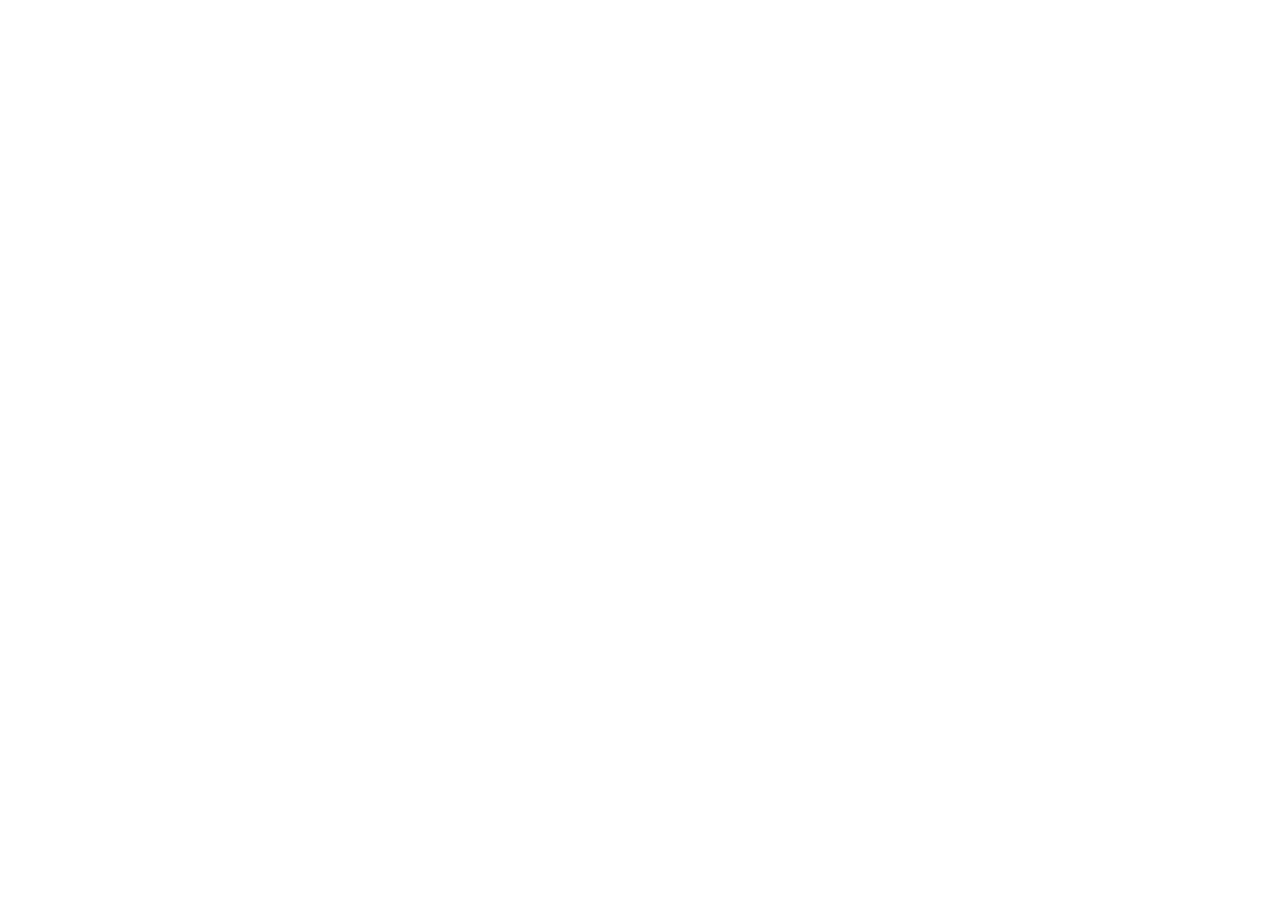
==== commit 85e08c4f: "Add files via upload" ====
--- a/index.html
+++ b/index.html
@@ -1,572 +1,20 @@
 <!DOCTYPE html>
-<!-- saved from url=(0037)https://salinas-jesus-seo.base44.app/ -->
-<html lang="es"><head><meta http-equiv="Content-Type" content="text/html; charset=UTF-8">
-  
-  <style type="text/css">:root, :host {
-  --fa-font-solid: normal 900 1em/1 "Font Awesome 6 Free";
-  --fa-font-regular: normal 400 1em/1 "Font Awesome 6 Free";
-  --fa-font-light: normal 300 1em/1 "Font Awesome 6 Pro";
-  --fa-font-thin: normal 100 1em/1 "Font Awesome 6 Pro";
-  --fa-font-duotone: normal 900 1em/1 "Font Awesome 6 Duotone";
-  --fa-font-brands: normal 400 1em/1 "Font Awesome 6 Brands";
-  --fa-font-sharp-solid: normal 900 1em/1 "Font Awesome 6 Sharp";
-  --fa-font-sharp-regular: normal 400 1em/1 "Font Awesome 6 Sharp";
-  --fa-font-sharp-light: normal 300 1em/1 "Font Awesome 6 Sharp";
-  --fa-font-sharp-thin: normal 100 1em/1 "Font Awesome 6 Sharp";
-  --fa-font-sharp-duotone-solid: normal 900 1em/1 "Font Awesome 6 Sharp Duotone";
-}
-
-svg:not(:root).svg-inline--fa, svg:not(:host).svg-inline--fa {
-  overflow: visible;
-  box-sizing: content-box;
-}
-
-.svg-inline--fa {
-  display: var(--fa-display, inline-block);
-  height: 1em;
-  overflow: visible;
-  vertical-align: -0.125em;
-}
-.svg-inline--fa.fa-2xs {
-  vertical-align: 0.1em;
-}
-.svg-inline--fa.fa-xs {
-  vertical-align: 0em;
-}
-.svg-inline--fa.fa-sm {
-  vertical-align: -0.0714285705em;
-}
-.svg-inline--fa.fa-lg {
-  vertical-align: -0.2em;
-}
-.svg-inline--fa.fa-xl {
-  vertical-align: -0.25em;
-}
-.svg-inline--fa.fa-2xl {
-  vertical-align: -0.3125em;
-}
-.svg-inline--fa.fa-pull-left {
-  margin-right: var(--fa-pull-margin, 0.3em);
-  width: auto;
-}
-.svg-inline--fa.fa-pull-right {
-  margin-left: var(--fa-pull-margin, 0.3em);
-  width: auto;
-}
-.svg-inline--fa.fa-li {
-  width: var(--fa-li-width, 2em);
-  top: 0.25em;
-}
-.svg-inline--fa.fa-fw {
-  width: var(--fa-fw-width, 1.25em);
-}
-
-.fa-layers svg.svg-inline--fa {
-  bottom: 0;
-  left: 0;
-  margin: auto;
-  position: absolute;
-  right: 0;
-  top: 0;
-}
-
-.fa-layers-counter, .fa-layers-text {
-  display: inline-block;
-  position: absolute;
-  text-align: center;
-}
-
-.fa-layers {
-  display: inline-block;
-  height: 1em;
-  position: relative;
-  text-align: center;
-  vertical-align: -0.125em;
-  width: 1em;
-}
-.fa-layers svg.svg-inline--fa {
-  transform-origin: center center;
-}
-
-.fa-layers-text {
-  left: 50%;
-  top: 50%;
-  transform: translate(-50%, -50%);
-  transform-origin: center center;
-}
-
-.fa-layers-counter {
-  background-color: var(--fa-counter-background-color, #ff253a);
-  border-radius: var(--fa-counter-border-radius, 1em);
-  box-sizing: border-box;
-  color: var(--fa-inverse, #fff);
-  line-height: var(--fa-counter-line-height, 1);
-  max-width: var(--fa-counter-max-width, 5em);
-  min-width: var(--fa-counter-min-width, 1.5em);
-  overflow: hidden;
-  padding: var(--fa-counter-padding, 0.25em 0.5em);
-  right: var(--fa-right, 0);
-  text-overflow: ellipsis;
-  top: var(--fa-top, 0);
-  transform: scale(var(--fa-counter-scale, 0.25));
-  transform-origin: top right;
-}
-
-.fa-layers-bottom-right {
-  bottom: var(--fa-bottom, 0);
-  right: var(--fa-right, 0);
-  top: auto;
-  transform: scale(var(--fa-layers-scale, 0.25));
-  transform-origin: bottom right;
-}
-
-.fa-layers-bottom-left {
-  bottom: var(--fa-bottom, 0);
-  left: var(--fa-left, 0);
-  right: auto;
-  top: auto;
-  transform: scale(var(--fa-layers-scale, 0.25));
-  transform-origin: bottom left;
-}
-
-.fa-layers-top-right {
-  top: var(--fa-top, 0);
-  right: var(--fa-right, 0);
-  transform: scale(var(--fa-layers-scale, 0.25));
-  transform-origin: top right;
-}
-
-.fa-layers-top-left {
-  left: var(--fa-left, 0);
-  right: auto;
-  top: var(--fa-top, 0);
-  transform: scale(var(--fa-layers-scale, 0.25));
-  transform-origin: top left;
-}
-
-.fa-1x {
-  font-size: 1em;
-}
-
-.fa-2x {
-  font-size: 2em;
-}
-
-.fa-3x {
-  font-size: 3em;
-}
-
-.fa-4x {
-  font-size: 4em;
-}
-
-.fa-5x {
-  font-size: 5em;
-}
-
-.fa-6x {
-  font-size: 6em;
-}
-
-.fa-7x {
-  font-size: 7em;
-}
-
-.fa-8x {
-  font-size: 8em;
-}
-
-.fa-9x {
-  font-size: 9em;
-}
-
-.fa-10x {
-  font-size: 10em;
-}
-
-.fa-2xs {
-  font-size: 0.625em;
-  line-height: 0.1em;
-  vertical-align: 0.225em;
-}
-
-.fa-xs {
-  font-size: 0.75em;
-  line-height: 0.0833333337em;
-  vertical-align: 0.125em;
-}
-
-.fa-sm {
-  font-size: 0.875em;
-  line-height: 0.0714285718em;
-  vertical-align: 0.0535714295em;
-}
-
-.fa-lg {
-  font-size: 1.25em;
-  line-height: 0.05em;
-  vertical-align: -0.075em;
-}
-
-.fa-xl {
-  font-size: 1.5em;
-  line-height: 0.0416666682em;
-  vertical-align: -0.125em;
-}
-
-.fa-2xl {
-  font-size: 2em;
-  line-height: 0.03125em;
-  vertical-align: -0.1875em;
-}
-
-.fa-fw {
-  text-align: center;
-  width: 1.25em;
-}
-
-.fa-ul {
-  list-style-type: none;
-  margin-left: var(--fa-li-margin, 2.5em);
-  padding-left: 0;
-}
-.fa-ul > li {
-  position: relative;
-}
-
-.fa-li {
-  left: calc(-1 * var(--fa-li-width, 2em));
-  position: absolute;
-  text-align: center;
-  width: var(--fa-li-width, 2em);
-  line-height: inherit;
-}
-
-.fa-border {
-  border-color: var(--fa-border-color, #eee);
-  border-radius: var(--fa-border-radius, 0.1em);
-  border-style: var(--fa-border-style, solid);
-  border-width: var(--fa-border-width, 0.08em);
-  padding: var(--fa-border-padding, 0.2em 0.25em 0.15em);
-}
-
-.fa-pull-left {
-  float: left;
-  margin-right: var(--fa-pull-margin, 0.3em);
-}
-
-.fa-pull-right {
-  float: right;
-  margin-left: var(--fa-pull-margin, 0.3em);
-}
-
-.fa-beat {
-  animation-name: fa-beat;
-  animation-delay: var(--fa-animation-delay, 0s);
-  animation-direction: var(--fa-animation-direction, normal);
-  animation-duration: var(--fa-animation-duration, 1s);
-  animation-iteration-count: var(--fa-animation-iteration-count, infinite);
-  animation-timing-function: var(--fa-animation-timing, ease-in-out);
-}
-
-.fa-bounce {
-  animation-name: fa-bounce;
-  animation-delay: var(--fa-animation-delay, 0s);
-  animation-direction: var(--fa-animation-direction, normal);
-  animation-duration: var(--fa-animation-duration, 1s);
-  animation-iteration-count: var(--fa-animation-iteration-count, infinite);
-  animation-timing-function: var(--fa-animation-timing, cubic-bezier(0.28, 0.84, 0.42, 1));
-}
-
-.fa-fade {
-  animation-name: fa-fade;
-  animation-delay: var(--fa-animation-delay, 0s);
-  animation-direction: var(--fa-animation-direction, normal);
-  animation-duration: var(--fa-animation-duration, 1s);
-  animation-iteration-count: var(--fa-animation-iteration-count, infinite);
-  animation-timing-function: var(--fa-animation-timing, cubic-bezier(0.4, 0, 0.6, 1));
-}
-
-.fa-beat-fade {
-  animation-name: fa-beat-fade;
-  animation-delay: var(--fa-animation-delay, 0s);
-  animation-direction: var(--fa-animation-direction, normal);
-  animation-duration: var(--fa-animation-duration, 1s);
-  animation-iteration-count: var(--fa-animation-iteration-count, infinite);
-  animation-timing-function: var(--fa-animation-timing, cubic-bezier(0.4, 0, 0.6, 1));
-}
-
-.fa-flip {
-  animation-name: fa-flip;
-  animation-delay: var(--fa-animation-delay, 0s);
-  animation-direction: var(--fa-animation-direction, normal);
-  animation-duration: var(--fa-animation-duration, 1s);
-  animation-iteration-count: var(--fa-animation-iteration-count, infinite);
-  animation-timing-function: var(--fa-animation-timing, ease-in-out);
-}
-
-.fa-shake {
-  animation-name: fa-shake;
-  animation-delay: var(--fa-animation-delay, 0s);
-  animation-direction: var(--fa-animation-direction, normal);
-  animation-duration: var(--fa-animation-duration, 1s);
-  animation-iteration-count: var(--fa-animation-iteration-count, infinite);
-  animation-timing-function: var(--fa-animation-timing, linear);
-}
-
-.fa-spin {
-  animation-name: fa-spin;
-  animation-delay: var(--fa-animation-delay, 0s);
-  animation-direction: var(--fa-animation-direction, normal);
-  animation-duration: var(--fa-animation-duration, 2s);
-  animation-iteration-count: var(--fa-animation-iteration-count, infinite);
-  animation-timing-function: var(--fa-animation-timing, linear);
-}
-
-.fa-spin-reverse {
-  --fa-animation-direction: reverse;
-}
-
-.fa-pulse,
-.fa-spin-pulse {
-  animation-name: fa-spin;
-  animation-direction: var(--fa-animation-direction, normal);
-  animation-duration: var(--fa-animation-duration, 1s);
-  animation-iteration-count: var(--fa-animation-iteration-count, infinite);
-  animation-timing-function: var(--fa-animation-timing, steps(8));
-}
-
-@media (prefers-reduced-motion: reduce) {
-  .fa-beat,
-.fa-bounce,
-.fa-fade,
-.fa-beat-fade,
-.fa-flip,
-.fa-pulse,
-.fa-shake,
-.fa-spin,
-.fa-spin-pulse {
-    animation-delay: -1ms;
-    animation-duration: 1ms;
-    animation-iteration-count: 1;
-    transition-delay: 0s;
-    transition-duration: 0s;
-  }
-}
-@keyframes fa-beat {
-  0%, 90% {
-    transform: scale(1);
-  }
-  45% {
-    transform: scale(var(--fa-beat-scale, 1.25));
-  }
-}
-@keyframes fa-bounce {
-  0% {
-    transform: scale(1, 1) translateY(0);
-  }
-  10% {
-    transform: scale(var(--fa-bounce-start-scale-x, 1.1), var(--fa-bounce-start-scale-y, 0.9)) translateY(0);
-  }
-  30% {
-    transform: scale(var(--fa-bounce-jump-scale-x, 0.9), var(--fa-bounce-jump-scale-y, 1.1)) translateY(var(--fa-bounce-height, -0.5em));
-  }
-  50% {
-    transform: scale(var(--fa-bounce-land-scale-x, 1.05), var(--fa-bounce-land-scale-y, 0.95)) translateY(0);
-  }
-  57% {
-    transform: scale(1, 1) translateY(var(--fa-bounce-rebound, -0.125em));
-  }
-  64% {
-    transform: scale(1, 1) translateY(0);
-  }
-  100% {
-    transform: scale(1, 1) translateY(0);
-  }
-}
-@keyframes fa-fade {
-  50% {
-    opacity: var(--fa-fade-opacity, 0.4);
-  }
-}
-@keyframes fa-beat-fade {
-  0%, 100% {
-    opacity: var(--fa-beat-fade-opacity, 0.4);
-    transform: scale(1);
-  }
-  50% {
-    opacity: 1;
-    transform: scale(var(--fa-beat-fade-scale, 1.125));
-  }
-}
-@keyframes fa-flip {
-  50% {
-    transform: rotate3d(var(--fa-flip-x, 0), var(--fa-flip-y, 1), var(--fa-flip-z, 0), var(--fa-flip-angle, -180deg));
-  }
-}
-@keyframes fa-shake {
-  0% {
-    transform: rotate(-15deg);
-  }
-  4% {
-    transform: rotate(15deg);
-  }
-  8%, 24% {
-    transform: rotate(-18deg);
-  }
-  12%, 28% {
-    transform: rotate(18deg);
-  }
-  16% {
-    transform: rotate(-22deg);
-  }
-  20% {
-    transform: rotate(22deg);
-  }
-  32% {
-    transform: rotate(-12deg);
-  }
-  36% {
-    transform: rotate(12deg);
-  }
-  40%, 100% {
-    transform: rotate(0deg);
-  }
-}
-@keyframes fa-spin {
-  0% {
-    transform: rotate(0deg);
-  }
-  100% {
-    transform: rotate(360deg);
-  }
-}
-.fa-rotate-90 {
-  transform: rotate(90deg);
-}
-
-.fa-rotate-180 {
-  transform: rotate(180deg);
-}
-
-.fa-rotate-270 {
-  transform: rotate(270deg);
-}
-
-.fa-flip-horizontal {
-  transform: scale(-1, 1);
-}
-
-.fa-flip-vertical {
-  transform: scale(1, -1);
-}
-
-.fa-flip-both,
-.fa-flip-horizontal.fa-flip-vertical {
-  transform: scale(-1, -1);
-}
-
-.fa-rotate-by {
-  transform: rotate(var(--fa-rotate-angle, 0));
-}
-
-.fa-stack {
-  display: inline-block;
-  vertical-align: middle;
-  height: 2em;
-  position: relative;
-  width: 2.5em;
-}
-
-.fa-stack-1x,
-.fa-stack-2x {
-  bottom: 0;
-  left: 0;
-  margin: auto;
-  position: absolute;
-  right: 0;
-  top: 0;
-  z-index: var(--fa-stack-z-index, auto);
-}
-
-.svg-inline--fa.fa-stack-1x {
-  height: 1em;
-  width: 1.25em;
-}
-.svg-inline--fa.fa-stack-2x {
-  height: 2em;
-  width: 2.5em;
-}
-
-.fa-inverse {
-  color: var(--fa-inverse, #fff);
-}
-
-.sr-only,
-.fa-sr-only {
-  position: absolute;
-  width: 1px;
-  height: 1px;
-  padding: 0;
-  margin: -1px;
-  overflow: hidden;
-  clip: rect(0, 0, 0, 0);
-  white-space: nowrap;
-  border-width: 0;
-}
-
-.sr-only-focusable:not(:focus),
-.fa-sr-only-focusable:not(:focus) {
-  position: absolute;
-  width: 1px;
-  height: 1px;
-  padding: 0;
-  margin: -1px;
-  overflow: hidden;
-  clip: rect(0, 0, 0, 0);
-  white-space: nowrap;
-  border-width: 0;
-}
-
-.svg-inline--fa .fa-primary {
-  fill: var(--fa-primary-color, currentColor);
-  opacity: var(--fa-primary-opacity, 1);
-}
-
-.svg-inline--fa .fa-secondary {
-  fill: var(--fa-secondary-color, currentColor);
-  opacity: var(--fa-secondary-opacity, 0.4);
-}
-
-.svg-inline--fa.fa-swap-opacity .fa-primary {
-  opacity: var(--fa-secondary-opacity, 0.4);
-}
-
-.svg-inline--fa.fa-swap-opacity .fa-secondary {
-  opacity: var(--fa-primary-opacity, 1);
-}
-
-.svg-inline--fa mask .fa-primary,
-.svg-inline--fa mask .fa-secondary {
-  fill: black;
-}
-
-.fad.fa-inverse,
-.fa-duotone.fa-inverse {
-  color: var(--fa-inverse, #fff);
-}</style><link href="https://media.base44.com/images/public/6a33f523f05c721be2ea9c3e/2d8ba134e_Capturadepantalla2026-06-19110916.png" rel="icon" type="image/svg+xml">
-  <meta content="width=device-width, initial-scale=1.0" name="viewport">
-  <link href="https://salinas-jesus-seo.base44.app/manifest.json" rel="manifest">
+<html lang="es">
+ <head>
+  <meta charset="utf-8"/>
+  <link href="https://media.base44.com/images/public/6a33f523f05c721be2ea9c3e/2d8ba134e_Capturadepantalla2026-06-19110916.png" rel="icon" type="image/svg+xml"/>
+  <meta content="width=device-width, initial-scale=1.0" name="viewport"/>
+  <link href="/manifest.json" rel="manifest"/>
   <title>
    Salinas Jesus SEO
   </title>
-  <meta content="A high-end, editorial-style personal brand landing page for an expert in SEO, Digital Marketing, and UX-focused Graphic Design." name="description">
-  <meta content="Salinas Jesus SEO" property="og:title">
-  <meta content="A high-end, editorial-style personal brand landing page for an expert in SEO, Digital Marketing, and UX-focused Graphic Design." property="og:description">
-  <meta content="website" property="og:type">
-  <script crossorigin="" src="./Salinas Jesus SEO_files/index-cpP_R2Oq.js.descarga" type="module">
+  <meta content="A high-end, editorial-style personal brand landing page for an expert in SEO, Digital Marketing, and UX-focused Graphic Design." name="description"/>
+  <meta content="Salinas Jesus SEO" property="og:title"/>
+  <meta content="A high-end, editorial-style personal brand landing page for an expert in SEO, Digital Marketing, and UX-focused Graphic Design." property="og:description"/>
+  <meta content="website" property="og:type"/>
+  <script crossorigin="" src="assets/index-cpP_R2Oq.js" type="module">
   </script>
-  <link crossorigin="" href="./Salinas Jesus SEO_files/index-BdelFsAM.css" rel="stylesheet">
+  <link crossorigin="" href="assets/index-BdelFsAM.css" rel="stylesheet"/>
   <script type="module">
    if (window.self === window.top) {
   let lastPath = "";
@@ -599,76 +47,72 @@
   trackPageView();
 }
   </script>
-  <meta content="https://media.base44.com/images/public/6a33f523f05c721be2ea9c3e/2d8ba134e_Capturadepantalla2026-06-19110916.png/v1/fill/w_1200,h_630/2d8ba134e_Capturadepantalla2026-06-19110916.png" property="og:image">
-  <meta content="https://salinas-jesus-seo.base44.app" property="og:url">
-  <meta content="Salinas Jesus SEO" property="og:site_name">
-  <meta content="Salinas Jesus SEO" name="twitter:title">
-  <meta content="A high-end, editorial-style personal brand landing page for an expert in SEO, Digital Marketing, and UX-focused Graphic Design." name="twitter:description">
-  <meta content="https://media.base44.com/images/public/6a33f523f05c721be2ea9c3e/2d8ba134e_Capturadepantalla2026-06-19110916.png/v1/fill/w_1200,h_630/2d8ba134e_Capturadepantalla2026-06-19110916.png" name="twitter:image">
-  <meta content="summary_large_image" name="twitter:card">
-  <meta content="https://salinas-jesus-seo.base44.app" name="twitter:url">
-  <meta content="yes" name="mobile-web-app-capable">
-  <meta content="black" name="apple-mobile-web-app-status-bar-style">
-  <meta content="Salinas Jesus SEO" name="apple-mobile-web-app-title">
-  <link href="https://salinas-jesus-seo.base44.app/" rel="canonical">
+  <meta content="https://media.base44.com/images/public/6a33f523f05c721be2ea9c3e/2d8ba134e_Capturadepantalla2026-06-19110916.png/v1/fill/w_1200,h_630/2d8ba134e_Capturadepantalla2026-06-19110916.png" property="og:image"/>
+  <meta content="https://salinas-jesus-seo.base44.app" property="og:url"/>
+  <meta content="Salinas Jesus SEO" property="og:site_name"/>
+  <meta content="Salinas Jesus SEO" name="twitter:title"/>
+  <meta content="A high-end, editorial-style personal brand landing page for an expert in SEO, Digital Marketing, and UX-focused Graphic Design." name="twitter:description"/>
+  <meta content="https://media.base44.com/images/public/6a33f523f05c721be2ea9c3e/2d8ba134e_Capturadepantalla2026-06-19110916.png/v1/fill/w_1200,h_630/2d8ba134e_Capturadepantalla2026-06-19110916.png" name="twitter:image"/>
+  <meta content="summary_large_image" name="twitter:card"/>
+  <meta content="https://salinas-jesus-seo.base44.app" name="twitter:url"/>
+  <meta content="yes" name="mobile-web-app-capable"/>
+  <meta content="black" name="apple-mobile-web-app-status-bar-style"/>
+  <meta content="Salinas Jesus SEO" name="apple-mobile-web-app-title"/>
+  <link href="https://salinas-jesus-seo.base44.app" rel="canonical"/>
   <script data-seo-source="builder" type="application/ld+json">
    {"name": "Salinas Jesus SEO", "@context": "https://schema.org", "@type": "WebSite", "url": "https://salinas-jesus-seo.base44.app"}
   </script>
   <script data-seo-source="builder" type="application/ld+json">
    {"name": "Salinas Jesus SEO", "logo": "https://media.base44.com/images/public/6a33f523f05c721be2ea9c3e/7fdf7b757_logo.png", "@context": "https://schema.org", "@type": "Organization", "url": "https://salinas-jesus-seo.base44.app"}
   </script>
-  <script async="true" data-app-id="6a33f523f05c721be2ea9c3e" data-platform-url="https://app.base44.com" src="./Salinas Jesus SEO_files/badge.js.descarga">
+  <script async="true" data-app-id="6a33f523f05c721be2ea9c3e" data-platform-url="https://app.base44.com" src="/static/js/badge.js">
   </script>
- <style>
-      @keyframes badge-spin {
-        from { transform: rotate(0deg); }
-        to { transform: rotate(360deg); }
-      }
-      .badge-spinner {
-        animation: badge-spin 1s linear infinite;
-      }
-      @keyframes base44-fade-in {
-        from { opacity: 0; }
-        to { opacity: 1; }
-      }
-      @keyframes base44-scale-in {
-        from {
-          opacity: 0;
-          transform: scale(0.95);
-        }
-        to {
-          opacity: 1;
-          transform: scale(1);
-        }
-      }
-    </style><link rel="stylesheet" href="chrome-extension://inhcgfpbfdjbjogdfjbclgolkmhnooop/aitopia/assets/b1787eab876d2c84860f82cc9bc36451.css"><link rel="stylesheet" href="chrome-extension://inhcgfpbfdjbjogdfjbclgolkmhnooop/aitopia/assets/86211712efab768f9d4be4adfecbebbe.css"></head>
+ </head>
  <body>
-  <div id="root"><div class="min-h-screen bg-background"><nav class="fixed top-0 left-0 right-0 z-50 transition-all duration-500 bg-transparent"><div class="max-w-7xl mx-auto px-6 lg:px-12 flex items-center justify-between h-16 lg:h-20"><button class="font-display text-xl lg:text-2xl tracking-tight text-foreground">JS<span class="text-primary">.</span></button><div class="hidden md:flex items-center gap-10"><button class="font-body text-sm tracking-widest uppercase text-muted-foreground hover:text-foreground transition-colors duration-300">Sobre Mí</button><button class="font-body text-sm tracking-widest uppercase text-muted-foreground hover:text-foreground transition-colors duration-300">Soluciones</button><button class="font-body text-sm tracking-widest uppercase text-muted-foreground hover:text-foreground transition-colors duration-300">Portfolio</button><button class="font-body text-sm tracking-widest uppercase text-muted-foreground hover:text-foreground transition-colors duration-300">Contacto</button></div><button class="hidden md:inline-flex font-body text-xs tracking-widest uppercase px-6 py-2.5 border border-primary text-primary hover:bg-primary hover:text-primary-foreground transition-all duration-300">Contacto</button><button class="md:hidden text-foreground"><svg xmlns="http://www.w3.org/2000/svg" width="24" height="24" viewBox="0 0 24 24" fill="none" stroke="currentColor" stroke-width="2" stroke-linecap="round" stroke-linejoin="round" class="lucide lucide-menu"><line x1="4" x2="20" y1="12" y2="12"></line><line x1="4" x2="20" y1="6" y2="6"></line><line x1="4" x2="20" y1="18" y2="18"></line></svg></button></div></nav><section id="hero" class="relative min-h-screen bg-background overflow-hidden"><div class="absolute left-6 lg:left-12 top-0 bottom-0 w-px bg-border"></div><div class="max-w-7xl mx-auto px-6 lg:px-12 pt-28 lg:pt-36 pb-16"><div class="grid grid-cols-1 lg:grid-cols-12 gap-8 lg:gap-4 items-start min-h-[80vh]"><div class="lg:col-span-5 flex flex-col justify-start pt-4 pb-8 lg:pb-16 relative z-10"><p class="font-body text-xs tracking-[0.35em] uppercase text-muted-foreground mb-6 lg:mb-8">Estrategia Digital · España</p><h1 class="font-display text-6xl sm:text-7xl md:text-8xl lg:text-9xl font-light leading-[0.9] tracking-tight text-foreground mb-8 lg:mb-10">Jesús<br><span class="italic font-light">Salinas</span></h1><div class="flex flex-wrap items-center gap-3 mb-8 lg:mb-10"><span class="font-body text-xs tracking-[0.25em] uppercase text-primary font-medium">Especialista SEO</span><span class="w-px h-4 bg-primary"></span><span class="font-body text-xs tracking-[0.25em] uppercase text-primary font-medium">Analista de Marketing Digital</span><span class="w-px h-4 bg-primary"></span><span class="font-body text-xs tracking-[0.25em] uppercase text-primary font-medium">Diseñador Gráfico Senior</span></div><p class="font-body text-base lg:text-lg leading-relaxed text-muted-foreground max-w-xl mb-10 lg:mb-12">Transformando la visibilidad digital en resultados de negocio. Fusión de análisis de datos, optimización técnica y diseño funcional para posicionar marcas en la cima del mercado orgánico.</p><button class="group inline-flex items-center gap-4 font-body text-xs tracking-[0.25em] uppercase px-8 py-4 bg-primary text-primary-foreground hover:bg-primary/90 transition-colors duration-300 w-fit">Escríbeme por propuesta<span class="inline-block w-8 h-px bg-primary-foreground"></span></button></div><div class="lg:col-span-7 relative"><div class="relative lg:-mr-20 xl:-mr-32 lg:scale-125 lg:origin-top-right"><img src="./Salinas Jesus SEO_files/c8cfcfd5b_2.jpg" alt="Jesús Salinas — Especialista SEO y Marketing Digital" class="w-full h-auto object-cover max-h-[85vh] lg:max-h-[95vh]" loading="eager"><div class="absolute bottom-0 left-0 right-0 h-32 bg-gradient-to-t from-background to-transparent"></div></div></div></div><div class="h-px bg-primary mt-8 lg:mt-0"></div></div></section><section id="sobre-mi" class="bg-secondary py-24 lg:py-40"><div class="max-w-7xl mx-auto px-6 lg:px-12"><div class="grid grid-cols-1 lg:grid-cols-12 gap-12 lg:gap-16"><div class="lg:col-span-4"><div class="lg:sticky lg:top-32"><p class="font-body text-xs tracking-[0.35em] uppercase text-muted-foreground mb-4">Trayectoria Estratégica</p><h2 class="font-display text-5xl lg:text-6xl font-light leading-tight text-foreground mb-6">Sobre<br><span class="italic">Mí</span></h2><div class="w-16 h-px bg-primary"></div></div></div><div class="lg:col-span-8 space-y-12 lg:space-y-16"><div class="group relative"><div class="h-px bg-border mb-8"></div><div class="flex items-start gap-6"><span class="font-body text-xs tracking-widest text-muted-foreground mt-1">01</span><div class="flex-1"><div class="flex items-center gap-3 mb-3"><svg xmlns="http://www.w3.org/2000/svg" width="18" height="18" viewBox="0 0 24 24" fill="none" stroke="currentColor" stroke-width="1.5" stroke-linecap="round" stroke-linejoin="round" class="lucide lucide-trending-up text-primary"><polyline points="22 7 13.5 15.5 8.5 10.5 2 17"></polyline><polyline points="16 7 22 7 22 13"></polyline></svg><h3 class="font-display text-2xl lg:text-3xl font-light text-foreground">Enfoque Analítico</h3></div><p class="font-body text-xs tracking-[0.2em] uppercase text-primary mb-4">Estrategia SEO + Data Driven</p><p class="font-body text-base leading-relaxed text-muted-foreground max-w-lg">Especialista en la arquitectura de buscadores y análisis de datos. Desarrollo estrategias basadas en métricas precisas para optimizar el rendimiento, la autoridad del dominio y la escalabilidad de proyectos digitales.</p></div></div></div><div class="group relative"><div class="h-px bg-border mb-8"></div><div class="flex items-start gap-6"><span class="font-body text-xs tracking-widest text-muted-foreground mt-1">02</span><div class="flex-1"><div class="flex items-center gap-3 mb-3"><svg xmlns="http://www.w3.org/2000/svg" width="18" height="18" viewBox="0 0 24 24" fill="none" stroke="currentColor" stroke-width="1.5" stroke-linecap="round" stroke-linejoin="round" class="lucide lucide-palette text-primary"><circle cx="13.5" cy="6.5" r=".5" fill="currentColor"></circle><circle cx="17.5" cy="10.5" r=".5" fill="currentColor"></circle><circle cx="8.5" cy="7.5" r=".5" fill="currentColor"></circle><circle cx="6.5" cy="12.5" r=".5" fill="currentColor"></circle><path d="M12 2C6.5 2 2 6.5 2 12s4.5 10 10 10c.926 0 1.648-.746 1.648-1.688 0-.437-.18-.835-.437-1.125-.29-.289-.438-.652-.438-1.125a1.64 1.64 0 0 1 1.668-1.668h1.996c3.051 0 5.555-2.503 5.555-5.554C21.965 6.012 17.461 2 12 2z"></path></svg><h3 class="font-display text-2xl lg:text-3xl font-light text-foreground">Diseño Funcional</h3></div><p class="font-body text-base leading-relaxed text-muted-foreground max-w-lg">Mi formación en Diseño Gráfico Digital me permite entender que el SEO no es solo atraer clics, sino retener usuarios mediante interfaces intuitivas (UI/UX) y una identidad visual impecable.</p></div></div></div><div class="group relative"><div class="h-px bg-border mb-8"></div><div class="flex items-start gap-6"><span class="font-body text-xs tracking-widest text-muted-foreground mt-1">03</span><div class="flex-1"><div class="flex items-center gap-3 mb-3"><svg xmlns="http://www.w3.org/2000/svg" width="18" height="18" viewBox="0 0 24 24" fill="none" stroke="currentColor" stroke-width="1.5" stroke-linecap="round" stroke-linejoin="round" class="lucide lucide-users text-primary"><path d="M16 21v-2a4 4 0 0 0-4-4H6a4 4 0 0 0-4 4v2"></path><circle cx="9" cy="7" r="4"></circle><path d="M22 21v-2a4 4 0 0 0-3-3.87"></path><path d="M16 3.13a4 4 0 0 1 0 7.75"></path></svg><h3 class="font-display text-2xl lg:text-3xl font-light text-foreground">Liderazgo y Gestión</h3></div><p class="font-body text-base leading-relaxed text-muted-foreground max-w-lg">Experiencia real en la gestión de activos digitales, renovación de marca y posicionamiento para agencias familiares (Clahe Eventos) y marcas competitivas.</p></div></div></div></div></div></div></section><section id="soluciones" class="bg-background py-24 lg:py-40"><div class="max-w-7xl mx-auto px-6 lg:px-12"><div class="mb-16 lg:mb-24"><p class="font-body text-xs tracking-[0.35em] uppercase text-muted-foreground mb-4">Metodología</p><div class="flex flex-col lg:flex-row lg:items-end lg:justify-between gap-6"><h2 class="font-display text-5xl lg:text-6xl font-light leading-tight text-foreground">Mis <span class="italic">Soluciones</span></h2><p class="font-body text-base text-muted-foreground max-w-md">Servicios diseñados desde la intersección de datos, tecnología y diseño para impulsar el crecimiento orgánico.</p></div><div class="w-full h-px bg-border mt-10"></div></div><div class="grid grid-cols-1 lg:grid-cols-3 border-t border-l border-r border-border lg:border-b"><div class="relative py-10 lg:py-14 px-6 lg:px-10 hover:bg-secondary transition-colors duration-300 border-b border-border lg:border-b-0 lg:border-r"><div class="flex flex-col h-full"><div class="flex items-center justify-between mb-8"><svg xmlns="http://www.w3.org/2000/svg" width="28" height="28" viewBox="0 0 24 24" fill="none" stroke="currentColor" stroke-width="1.2" stroke-linecap="round" stroke-linejoin="round" class="lucide lucide-search text-primary"><circle cx="11" cy="11" r="8"></circle><path d="m21 21-4.3-4.3"></path></svg><span class="font-body text-xs tracking-widest text-muted-foreground">01</span></div><h3 class="font-display text-2xl lg:text-3xl font-light text-foreground mb-2">SEO Técnico y Avanzado</h3><p class="font-body text-xs tracking-[0.2em] uppercase text-primary mb-6">On-page / Off-page</p><p class="font-body text-base leading-relaxed text-muted-foreground mt-auto">Auditorías profundas, investigación de palabras clave y estrategias avanzadas de link building para dominar los motores de búsqueda.</p></div></div><div class="relative py-10 lg:py-14 px-6 lg:px-10 hover:bg-secondary transition-colors duration-300 border-b border-border lg:border-b-0 lg:border-r"><div class="flex flex-col h-full"><div class="flex items-center justify-between mb-8"><svg xmlns="http://www.w3.org/2000/svg" width="28" height="28" viewBox="0 0 24 24" fill="none" stroke="currentColor" stroke-width="1.2" stroke-linecap="round" stroke-linejoin="round" class="lucide lucide-globe text-primary"><circle cx="12" cy="12" r="10"></circle><path d="M12 2a14.5 14.5 0 0 0 0 20 14.5 14.5 0 0 0 0-20"></path><path d="M2 12h20"></path></svg><span class="font-body text-xs tracking-widest text-muted-foreground">02</span></div><h3 class="font-display text-2xl lg:text-3xl font-light text-foreground mb-2">Expansión Global de Negocios</h3><p class="font-body text-xs tracking-[0.2em] uppercase text-primary mb-6">Consultoría para mercados externos</p><p class="font-body text-base leading-relaxed text-muted-foreground mt-auto">Acompañamiento estratégico para empresas que buscan internacionalizar sus operaciones. Implemento sistemas de captación de leads y mejora de conversión adaptados a las exigencias competitivas de mercados globales.</p></div></div><div class="relative py-10 lg:py-14 px-6 lg:px-10 hover:bg-secondary transition-colors duration-300 "><div class="flex flex-col h-full"><div class="flex items-center justify-between mb-8"><svg xmlns="http://www.w3.org/2000/svg" width="28" height="28" viewBox="0 0 24 24" fill="none" stroke="currentColor" stroke-width="1.2" stroke-linecap="round" stroke-linejoin="round" class="lucide lucide-layers text-primary"><path d="M12.83 2.18a2 2 0 0 0-1.66 0L2.6 6.08a1 1 0 0 0 0 1.83l8.58 3.91a2 2 0 0 0 1.66 0l8.58-3.9a1 1 0 0 0 0-1.83z"></path><path d="M2 12a1 1 0 0 0 .58.91l8.6 3.91a2 2 0 0 0 1.65 0l8.58-3.9A1 1 0 0 0 22 12"></path><path d="M2 17a1 1 0 0 0 .58.91l8.6 3.91a2 2 0 0 0 1.65 0l8.58-3.9A1 1 0 0 0 22 17"></path></svg><span class="font-body text-xs tracking-widest text-muted-foreground">03</span></div><h3 class="font-display text-2xl lg:text-3xl font-light text-foreground mb-2">Desarrollo de Producto</h3><p class="font-body text-xs tracking-[0.2em] uppercase text-primary mb-6">SaaS &amp; Automatización</p><p class="font-body text-base leading-relaxed text-muted-foreground mt-auto">Arquitectura y diseño de software enfocado en la recuperación de clientes y automatización de auditorías SEO.</p></div></div></div></div></section><section id="portfolio" class="bg-secondary py-24 lg:py-40"><div class="max-w-7xl mx-auto px-6 lg:px-12"><div class="mb-16 lg:mb-24"><p class="font-body text-xs tracking-[0.35em] uppercase text-muted-foreground mb-4">Portfolio</p><h2 class="font-display text-5xl lg:text-6xl font-light leading-tight text-foreground">Casos de <span class="italic">Estudio</span></h2><div class="w-full h-px bg-border mt-10"></div></div><div class="space-y-10"><div class="grid grid-cols-1 lg:grid-cols-12 gap-8 lg:gap-10"><div class="lg:col-span-8"><div class="group relative"><div class="relative overflow-hidden bg-secondary aspect-[16/10]"><img src="./Salinas Jesus SEO_files/3ef2bc067_generated_a4005d94.png" alt="Optimización de SEO Técnico y Conversión (E-commerce Shopify)" class="w-full h-full object-cover" loading="lazy"></div><div class="pt-6"><p class="font-body text-xs tracking-[0.25em] uppercase text-primary mb-2">SEO Técnico · E-commerce</p><h3 class="font-display text-xl lg:text-2xl font-light text-foreground mb-1">Optimización de SEO Técnico y Conversión (E-commerce Shopify)</h3><p class="font-body text-sm text-muted-foreground mb-3">Caso de Éxito · Shopify</p><div class="mb-5"><p class="font-body text-xs tracking-[0.2em] uppercase text-primary mb-2">Desafío Estratégico</p><p class="font-body text-sm leading-relaxed text-muted-foreground max-w-2xl">Una tienda de e-commerce a gran escala sufría penalizaciones por contenido duplicado y una estructura de URLs ineficiente, lo que limitaba su capacidad de indexación y conversión orgánica.</p></div><div class="mb-6"><p class="font-body text-xs tracking-[0.2em] uppercase text-primary mb-2">Intervención de Valor</p><p class="font-body text-sm leading-relaxed text-muted-foreground max-w-2xl">Lideré una auditoría técnica profunda utilizando IA (GPT-4/Claude) para automatizar la creación de metadatos y descripciones de producto masivas optimizadas para intención transaccional. Además, ejecuté una reestructuración estratégica de la jerarquía de categorías para optimizar la experiencia de usuario (UX).</p></div><div class="grid grid-cols-1 sm:grid-cols-3 gap-px bg-border border border-border mb-6"><div class="bg-secondary p-5"><p class="font-body text-xs tracking-[0.2em] uppercase text-primary mb-2">Recuperación</p><p class="font-body text-sm leading-relaxed text-foreground">Eliminación de duplicidad técnica y mejora crítica en la tasa de indexación del catálogo.</p></div><div class="bg-secondary p-5"><p class="font-body text-xs tracking-[0.2em] uppercase text-primary mb-2">Escalabilidad</p><p class="font-body text-sm leading-relaxed text-foreground">Producción de contenido optimizado para miles de productos mediante flujos de trabajo con IA.</p></div><div class="bg-secondary p-5"><p class="font-body text-xs tracking-[0.2em] uppercase text-primary mb-2">Conversión</p><p class="font-body text-sm leading-relaxed text-foreground">Incremento del 20% en el tráfico orgánico dirigido a páginas de productos clave, impactando directamente en la facturación.</p></div></div><div class="flex flex-wrap gap-2 mb-4"><span class="font-body text-xs tracking-wide text-muted-foreground border border-border px-3 py-1.5">Shopify</span><span class="font-body text-xs tracking-wide text-muted-foreground border border-border px-3 py-1.5">SEO Técnico</span><span class="font-body text-xs tracking-wide text-muted-foreground border border-border px-3 py-1.5">Prompt Engineering (IA)</span><span class="font-body text-xs tracking-wide text-muted-foreground border border-border px-3 py-1.5">Google Search Console</span><span class="font-body text-xs tracking-wide text-muted-foreground border border-border px-3 py-1.5">Google Analytics</span></div></div></div></div><div class="lg:col-span-4"><div class="group relative"><div class="relative overflow-hidden bg-secondary aspect-[16/10]"><img src="./Salinas Jesus SEO_files/54f60770d_generated_596901ab.png" alt="Branding Estratégico" class="w-full h-full object-cover" loading="lazy"></div><div class="pt-6"><p class="font-body text-xs tracking-[0.25em] uppercase text-primary mb-2">Branding</p><h3 class="font-display text-xl lg:text-2xl font-light text-foreground mb-1">Branding Estratégico</h3><p class="font-body text-sm text-muted-foreground mb-3">Identidad Visual y Manuales de Marca Premium</p><p class="font-body text-sm leading-relaxed text-muted-foreground mb-2 max-w-2xl">Construyo sistemas visuales coherentes que elevan la percepción de valor de una empresa. Especialista en la creación de manuales de marca robustos (Brand Guidelines) que garantizan la consistencia editorial, el profesionalismo visual y la diferenciación en mercados competitivos. Desde la conceptualización hasta la aplicación técnica, cada detalle está pensado para ofrecer una experiencia estética de alta gama.</p></div></div></div></div><div class="grid grid-cols-1 lg:grid-cols-12 gap-8 lg:gap-10"><div class="hidden lg:block lg:col-span-2"></div><div class="lg:col-span-8"><div class="group relative"><div class="relative overflow-hidden bg-secondary aspect-[16/10]"><img src="./Salinas Jesus SEO_files/1699af291_generated_d4514a28.png" alt="Brand Auditor Pulse" class="w-full h-full object-cover" loading="lazy"></div><div class="pt-6"><p class="font-body text-xs tracking-[0.25em] uppercase text-primary mb-2">Producto SaaS · En Producción</p><h3 class="font-display text-xl lg:text-2xl font-light text-foreground mb-1">Brand Auditor Pulse</h3><p class="font-body text-sm text-muted-foreground mb-3">Plataforma SaaS de Auditorías de Marca y SEO</p><p class="font-body text-sm leading-relaxed text-muted-foreground mb-2 max-w-2xl">Lidero el desarrollo de Brand Auditor Pulse, una plataforma SaaS integral diseñada para automatizar auditorías de marca y SEO. La herramienta permite a los equipos de marketing detectar brechas de posicionamiento y oportunidades de mejora técnica en tiempo real.</p><p class="font-body text-sm leading-relaxed text-muted-foreground mb-5 max-w-2xl italic">Me encargo de la definición del stack tecnológico, el diseño de la experiencia de usuario (UX) centrada en la eficiencia, y la implementación de estrategias de crecimiento basadas en datos para atraer usuarios orgánicos.</p><a href="https://brand-auditor-pulse.base44.app/" target="_blank" rel="noopener noreferrer" class="inline-flex items-center gap-3 font-body text-xs tracking-[0.25em] uppercase px-6 py-3 bg-primary text-primary-foreground hover:bg-primary/90 transition-colors duration-300">Probar Brand Auditor Pulse<svg xmlns="http://www.w3.org/2000/svg" width="14" height="14" viewBox="0 0 24 24" fill="none" stroke="currentColor" stroke-width="2" stroke-linecap="round" stroke-linejoin="round" class="lucide lucide-arrow-up-right"><path d="M7 7h10v10"></path><path d="M7 17 17 7"></path></svg></a></div></div></div><div class="hidden lg:block lg:col-span-2"></div></div></div></div></section><section id="contacto" class="bg-background py-24 lg:py-40"><div class="max-w-7xl mx-auto px-6 lg:px-12"><div class="grid grid-cols-1 lg:grid-cols-12 gap-16 lg:gap-24"><div class="lg:col-span-5"><p class="font-body text-xs tracking-[0.35em] uppercase text-muted-foreground mb-4">Hablemos</p><h2 class="font-display text-5xl lg:text-6xl font-light leading-tight text-foreground mb-6">Inicia tu<br><span class="italic">Proyecto</span></h2><div class="w-16 h-px bg-primary mb-8"></div><p class="font-body text-base leading-relaxed text-muted-foreground mb-10 max-w-md">¿Listo para llevar tu presencia digital al siguiente nivel? Cuéntame sobre tu proyecto y descubramos juntos cómo puedo ayudarte a alcanzar tus objetivos de crecimiento.</p><div class="space-y-4"><a href="mailto:salinasjesus190@gmail.com" class="flex items-center gap-3 font-body text-sm text-foreground hover:text-primary transition-colors group"><span>salinasjesus190@gmail.com</span><svg xmlns="http://www.w3.org/2000/svg" width="14" height="14" viewBox="0 0 24 24" fill="none" stroke="currentColor" stroke-width="2" stroke-linecap="round" stroke-linejoin="round" class="lucide lucide-arrow-up-right opacity-0 group-hover:opacity-100 transition-opacity"><path d="M7 7h10v10"></path><path d="M7 17 17 7"></path></svg></a><a href="https://www.linkedin.com/in/jesusernestosalinas/" target="_blank" rel="noopener noreferrer" class="flex items-center gap-3 font-body text-sm text-foreground hover:text-primary transition-colors group"><span>LinkedIn</span><svg xmlns="http://www.w3.org/2000/svg" width="14" height="14" viewBox="0 0 24 24" fill="none" stroke="currentColor" stroke-width="2" stroke-linecap="round" stroke-linejoin="round" class="lucide lucide-arrow-up-right opacity-0 group-hover:opacity-100 transition-opacity"><path d="M7 7h10v10"></path><path d="M7 17 17 7"></path></svg></a></div></div><div class="lg:col-span-7"><form class="space-y-8"><div class="grid grid-cols-1 sm:grid-cols-2 gap-8"><div><label class="block font-body text-xs tracking-[0.2em] uppercase text-muted-foreground mb-3">Nombre *</label><input type="text" name="nombre" required="" class="w-full bg-transparent border-b border-border focus:border-primary outline-none py-3 font-body text-base text-foreground placeholder:text-muted-foreground/40 transition-colors" placeholder="Tu nombre completo" value=""></div><div><label class="block font-body text-xs tracking-[0.2em] uppercase text-muted-foreground mb-3">Email *</label><input type="email" name="email" required="" class="w-full bg-transparent border-b border-border focus:border-primary outline-none py-3 font-body text-base text-foreground placeholder:text-muted-foreground/40 transition-colors" placeholder="tu@email.com" value=""></div></div><div><label class="block font-body text-xs tracking-[0.2em] uppercase text-muted-foreground mb-3">Empresa</label><input type="text" name="empresa" class="w-full bg-transparent border-b border-border focus:border-primary outline-none py-3 font-body text-base text-foreground placeholder:text-muted-foreground/40 transition-colors" placeholder="Nombre de tu empresa" value=""></div><div><label class="block font-body text-xs tracking-[0.2em] uppercase text-muted-foreground mb-3">Mensaje *</label><textarea name="mensaje" required="" rows="4" class="w-full bg-transparent border-b border-border focus:border-primary outline-none py-3 font-body text-base text-foreground placeholder:text-muted-foreground/40 transition-colors resize-none" placeholder="Cuéntame sobre tu proyecto..."></textarea></div><button type="submit" class="group inline-flex items-center gap-4 font-body text-xs tracking-[0.25em] uppercase px-8 py-4 bg-primary text-primary-foreground hover:bg-primary/90 disabled:opacity-60 transition-colors duration-300">Enviar Mensaje<svg xmlns="http://www.w3.org/2000/svg" width="14" height="14" viewBox="0 0 24 24" fill="none" stroke="currentColor" stroke-width="2" stroke-linecap="round" stroke-linejoin="round" class="lucide lucide-send"><path d="M14.536 21.686a.5.5 0 0 0 .937-.024l6.5-19a.496.496 0 0 0-.635-.635l-19 6.5a.5.5 0 0 0-.024.937l7.93 3.18a2 2 0 0 1 1.112 1.11z"></path><path d="m21.854 2.147-10.94 10.939"></path></svg></button></form></div></div></div></section><footer class="bg-foreground text-background py-16 lg:py-20"><div class="max-w-7xl mx-auto px-6 lg:px-12"><div class="flex flex-col lg:flex-row lg:items-end lg:justify-between gap-8 mb-12"><div><p class="font-display text-4xl lg:text-5xl font-light">Jesús <span class="italic">Salinas</span></p><p class="font-body text-sm text-background/50 mt-2">Estrategia Digital · SEO · Marketing · Diseño</p></div><div class="flex items-center gap-8"><a href="https://www.linkedin.com/in/jesusernestosalinas/" target="_blank" rel="noopener noreferrer" class="font-body text-xs tracking-[0.2em] uppercase text-background/50 hover:text-background transition-colors">LinkedIn</a><a href="mailto:salinasjesus190@gmail.com" class="font-body text-xs tracking-[0.2em] uppercase text-background/50 hover:text-background transition-colors">Email</a></div></div><div class="h-px bg-background/10 mb-8"></div><div class="flex flex-col sm:flex-row sm:items-center sm:justify-between gap-4"><p class="font-body text-xs text-background/40">© 2026 Jesús Salinas. Todos los derechos reservados.</p><div class="flex items-center gap-6"><a href="https://salinas-jesus-seo.base44.app/politica-privacidad" class="font-body text-xs text-background/40 hover:text-background/70 transition-colors">Política de Privacidad</a><a href="https://salinas-jesus-seo.base44.app/aviso-legal" class="font-body text-xs text-background/40 hover:text-background/70 transition-colors">Aviso Legal</a></div></div></div></footer></div><div class="fixed top-0 z-[100] flex max-h-screen w-full flex-col-reverse p-4 sm:bottom-0 sm:right-0 sm:top-auto sm:flex-col md:max-w-[420px]"><div class="fixed top-0 z-[100] flex max-h-screen w-full flex-col-reverse p-4 sm:bottom-0 sm:right-0 sm:top-auto sm:flex-col md:max-w-[420px]"></div></div></div>
- 
-
-<div id="base44-edit-badge" dir="ltr" style="position: fixed; z-index: 999999; bottom: 16px; right: 16px; display: flex; align-items: center; gap: 8px; background-color: rgb(0, 0, 0); color: rgb(255, 255, 255); padding: 8px 12px; border-radius: 6px; box-shadow: rgba(0, 0, 0, 0.1) 0px 10px 15px -3px, rgba(0, 0, 0, 0.05) 0px 4px 6px -2px; cursor: pointer; transition: box-shadow 0.2s; border: 1px solid rgb(38, 38, 38); font-family: -apple-system, BlinkMacSystemFont, &quot;Segoe UI&quot;, Roboto, &quot;Helvetica Neue&quot;, Arial, sans-serif; font-size: 14px;">
-      <img src="[data-uri]" alt="base44" style="width: 20px; height: 20px;">
-      <span style="white-space: nowrap; font-size: 12px;">
-        <span id="badge-content">
-          <div style="display: flex; align-items: center; gap: 6px; justify-content: center; font-size: 14px;">
-            <span>Edit with </span>
-            <span style="margin-bottom: 2px;"><img src="[data-uri]" alt="Base44" height="18" width="56"></span>
-          </div>
-        </span>
-      </span>
-      <button id="badge-close" aria-label="Close badge" style="
-          padding: 2px;
-          margin-left: 2px;
-          border-radius: 9999px;
-          background: transparent;
-          border: none;
-          cursor: pointer;
-          transition: background-color 0.2s;
-          color: white;
-          display: flex;
-          align-items: center;
-          justify-content: center;
-        ">
-        <svg xmlns="http://www.w3.org/2000/svg" width="14" height="14" viewBox="0 0 24 24" fill="none" stroke="currentColor" stroke-width="2" stroke-linecap="round" stroke-linejoin="round"><line x1="18" y1="6" x2="6" y2="18"></line><line x1="6" y1="6" x2="18" y2="18"></line></svg>
-      </button>
-    </div><style>html, :root, .aiinhbfoop.light, :host([class=light]) {--aiinhbfoop-main-color: 0, 102, 255;}.aiinhbfoop.dark, :host([class=dark]) {--aiinhbfoop-main-color: 0, 102, 255;}</style></body><div id="aiinhbfoop" class="aiinhbfoop dark" data-v-app=""><!----><!----><div id="aiinhbfoop-container" class="close-sidebar"><div id="aiinhbfoop-sidebar"><div id="ai-aiinhbfoopsidebar" class="aiinhbfoop-flex aiinhbfoop-w-full aiinhbfoop-h-full aiinhbfoop-overflow-hidden"><div class="aiinhbfoop-flex aiinhbfoop-flex-col aiinhbfoop-w-[calc(100%_-_60px)]" id="aiinhbfoop-sidebar-chat"><div class="aiinhbfoop-header aiinhbfoop-flex-shrink"><nav class="aiinhbfoop-w-full aiinhbfoop-bg-[transparent]"><div class="aiinhbfoop-flex aiinhbfoop-items-center aiinhbfoop-w-full aiinhbfoop-p-0"><div class="aiinhbfoop-flex aiinhbfoop-items-center aiinhbfoop-justify-between aiinhbfoop-w-full"><div class="aiinhbfoop-flex aiinhbfoop-items-center aiinhbfoop-justify-between"><span name="logo" class="aiinhbfoop-w-8 aiinhbfoop-h-8 "><svg class=" aiinhbfoop-w-8 aiinhbfoop-h-8   aiinhbfoop-logo aiinhbfoop-p-0.5 " xmlns="http://www.w3.org/2000/svg" width="24" height="24" viewBox="0 0 24 24" fill="none" stroke="currentColor" stroke-width="1.5" stroke-linecap="round" stroke-linejoin="round"><path d="m13 13.5 2-2.5-2-2.5"></path><path d="m21 21-4.3-4.3"></path><path d="M9 8.5 7 11l2 2.5"></path><circle cx="11" cy="11" r="8"></circle></svg></span><div class="aiinhbfoop-self-center aiinhbfoop-text-base aiinhbfoop-text-black aiinhbfoop-ml-2 dark:aiinhbfoop-text-gray-200 aiinhbfoop-whitespace-nowrap">Charlar</div></div><div class="aiinhbfoop-flex aiinhbfoop-items-center aiinhbfoop-max-h-[50px]"><button class="aiinhbfoop-flex aiinhbfoop-items-center aiinhbfoop-space-x-2 aiinhbfoop-bg-transparent hover:aiinhbfoop-bg-[var(--aiinhbfoop-link-color)] aiinhbfoop-transition-all aiinhbfoop-rounded-full aiinhbfoop-p-1 aiinhbfoop-px-2"><svg xmlns="http://www.w3.org/2000/svg" fill="none" viewBox="0 0 24 24" stroke-width="1.5" stroke="currentColor" aria-hide="true" class="aiinhbfoop-w-4 aiinhbfoop-h-4 dark:aiinhbfoop-text-gray-200"><path stroke-linecap="round" stroke-linejoin="round" d="M12 4.5v15m7.5-7.5h-15"></path></svg><span class="aiinhbfoop-text-sm dark:aiinhbfoop-text-gray-200">Nueva Conversación</span></button><button type="button" class="aiinhbfoop-ml-2 svg-logo"><span><svg class="aiinhbfoop-h-6 aiinhbfoop-w-6 aiinhbfoop-history_icon" width="1em" height="1em" viewBox="0 0 24 24" fill="none" xmlns="http://www.w3.org/2000/svg"><path fill-rule="evenodd" clip-rule="evenodd" d="M20 12C20 16.4183 16.4183 20 12 20C7.58172 20 4 16.4183 4 12C4 7.58172 7.58172 4 12 4C16.4183 4 20 7.58172 20 12ZM22 12C22 17.5228 17.5228 22 12 22C6.47715 22 2 17.5228 2 12C2 6.47715 6.47715 2 12 2C17.5228 2 22 6.47715 22 12ZM13 8.99939C12.9997 8.4471 12.5517 7.99966 11.9994 8C11.4471 8.00034 10.9997 8.44833 11 9.00061L11.0024 13.0006C11.0026 13.3347 11.1697 13.6466 11.4477 13.832L14.4471 15.832C14.9066 16.1384 15.5275 16.0143 15.8339 15.5548C16.1403 15.0953 16.0161 14.4744 15.5566 14.168L13.0021 12.4647L13 8.99939Z" fill="currentColor"></path></svg></span></button></div></div></div></nav></div><div id="aiinhbfoop-upgrade-plan-modal" class="aiinhbfoop-hide"><div tabindex="-1" aria-hide="true" class="aiinhbfoop-fixed !aiinhbfoop-z-[999999] aiinhbfoop-modal aiinhbfoop-m-0 aiinhbfoop-bg-[rgba(0,0,0,.5)] aiinhbfoop-top-0 aiinhbfoop-left-0 aiinhbfoop-bottom-0 aiinhbfoop-right-0 aiinhbfoop-w-full aiinhbfoop-p-4 aiinhbfoop-overflow-x-hidden aiinhbfoop-overflow-y-auto lg:aiinhbfoop-inset-0 h-[calc(100%)] aiinhbfoop-max-h-full aiinhbfoop-justify-center aiinhbfoop-flex aiinhbfoop-w-full aiinhbfoop-items-center" data-modal-hide=""><div class="aiinhbfoop-relative aiinhbfoop-w-full lg:aiinhbfoop-max-w-screen-xl aiinhbfoop-max-h-full"><div class="aiinhbfoop-relative aiinhbfoop-bg-white aiinhbfoop-rounded-lg aiinhbfoop-shadow dark:aiinhbfoop-bg-neutral-800"><div class="aiinhbfoop-px-6 aiinhbfoop-py-4 aiinhbfoop-border-b aiinhbfoop-rounded-t dark:aiinhbfoop-border-neutral-600"><h3 class="aiinhbfoop-text-base aiinhbfoop-font-semibold aiinhbfoop-text-neutral-900 lg:aiinhbfoop-text-lg dark:aiinhbfoop-text-white aiinhbfoop-text-center">Search</h3><button type="button" class="aiinhbfoop-absolute aiinhbfoop-top-3 aiinhbfoop-right-2.5 aiinhbfoop-text-neutral-400 aiinhbfoop-bg-transparent hover:aiinhbfoop-bg-neutral-200 hover:aiinhbfoop-text-neutral-900 aiinhbfoop-rounded-lg aiinhbfoop-text-sm aiinhbfoop-w-8 aiinhbfoop-h-8 aiinhbfoop-ml-auto aiinhbfoop-inline-flex aiinhbfoop-justify-center aiinhbfoop-items-center dark:hover:aiinhbfoop-bg-neutral-600 dark:hover:aiinhbfoop-text-white" data-modal-hide=""><svg class="aiinhbfoop-w-3 aiinhbfoop-h-3" aria-hide="true" xmlns="http://www.w3.org/2000/svg" fill="none" viewBox="0 0 14 14"><path stroke="currentColor" stroke-linecap="round" stroke-linejoin="round" stroke-width="2" d="m1 1 6 6m0 0 6 6M7 7l6-6M7 7l-6 6"></path></svg><span class="aiinhbfoop-sr-only">Close modal</span></button></div><div class="aiinhbfoop-px-4 aiinhbfoop-py-12 aiinhbfoop-w-full aiinhbfoop-text-center aiinhbfoop-flex aiinhbfoop-flex-col aiinhbfoop-items-center aiinhbfoop-gap-8"><p class="aiinhbfoop-px-4 aiinhbfoop-text-sm aiinhbfoop-text-neutral-600 dark:aiinhbfoop-text-neutral-400">Los datos de ChatGPT no son en tiempo real. La característica WebAccess combina la inteligencia de ChatGPT con información web en tiempo real, permitiendo a GPT manejar preguntas relacionadas con información en tiempo real de manera más efectiva. ¡Actualízate para obtener esta característica y no te preocupes más por la información desactualizada!</p><button class="aiinhbfoop-pricing aiinhbfoop-cursor-pointer aiinhbfoop-w-full aiinhbfoop-font-semibold aiinhbfoop-text-white aiinhbfoop-text-sm aiinhbfoop-py-2 aiinhbfoop-rounded-md aiinhbfoop-flex aiinhbfoop-items-center aiinhbfoop-gap-2 aiinhbfoop-justify-center aiinhbfoop-bg-[var(--aiinhbfoop-link-color)] hover:aiinhbfoop-opacity-90 aiinhbfoop-transition-all">Actualiza ahora</button></div><!----></div></div></div></div><button data-aiinhbfoop-dropdown-toggle="aiinhbfoop-upgrade-plan-modal" id="aiinhbfoop-toggle-upgrade-button" class="aiinhbfoop-hidden"></button><div id="ai-aiinhbfoopsidebar-content" class="false"><div class="aiinhbfoop-h-screen aiinhbfoop-flex aiinhbfoop-flex-col aiinhbfoop-h-full"><div id="ai-aiinhbfoopmessage-container" class="aiinhbfoop-flex aiinhbfoop-relative aiinhbfoop-flex-grow aiinhbfoop-w-full aiinhbfoop-overflow-x-hidden"><div class="aiinhbfoop-w-full"><div class="aiinhbfoop-flex aiinhbfoop-flex-col aiinhbfoop-h-full aiinhbfoop-space-y-3"><div id="aiinhbfoop-example"><div class="aiinhbfoop-p-2"><div class="aiinhbfoop-flex aiinhbfoop-items-center aiinhbfoop-justify-between aiinhbfoop-p-3 aiinhbfoop-space-x-3 aiinhbfoop-border aiinhbfoop-rounded-xl aiinhbfoop-bg-neutral-100 dark:aiinhbfoop-bg-neutral-900 dark:aiinhbfoop-text-neutral-200 aiinhbfoop-cursor-pointer"><div><p class="aiinhbfoop-font-bold">🤓 Explica algo complejo</p><p class="aiinhbfoop-opacity-60 aiinhbfoop-text-[11px] example_content">Explica la Inteligencia Artificial de tal manera que pueda explicársela a mi hijo de seis años.</p></div><button><svg xmlns="http://www.w3.org/2000/svg" width="24" height="24" viewBox="0 0 24 24" class="aiinhbfoop-w-5 aiinhbfoop-h-5 aiinhbfoop-cursor-pointer" fill="none"><path d="M20 12L14 6M20 12L14 18M20 12L9.5 12M4 12L6.5 12" stroke="#14746F" stroke-width="1.5" stroke-linecap="round" stroke-linejoin="round"></path></svg></button></div></div><div class="aiinhbfoop-p-2"><div class="aiinhbfoop-flex aiinhbfoop-items-center aiinhbfoop-justify-between aiinhbfoop-p-3 aiinhbfoop-space-x-3 aiinhbfoop-border aiinhbfoop-rounded-xl aiinhbfoop-bg-neutral-100 dark:aiinhbfoop-bg-neutral-900 dark:aiinhbfoop-text-neutral-200 aiinhbfoop-cursor-pointer"><div><p class="aiinhbfoop-font-bold">🧠 Obtén sugerencias y crea nuevas ideas</p><p class="aiinhbfoop-opacity-60 aiinhbfoop-text-[11px] example_content">Por favor, dame las mejores 10 ideas para viajar alrededor del mundo".</p></div><button><svg xmlns="http://www.w3.org/2000/svg" width="24" height="24" viewBox="0 0 24 24" class="aiinhbfoop-w-5 aiinhbfoop-h-5 aiinhbfoop-cursor-pointer" fill="none"><path d="M20 12L14 6M20 12L14 18M20 12L9.5 12M4 12L6.5 12" stroke="#14746F" stroke-width="1.5" stroke-linecap="round" stroke-linejoin="round"></path></svg></button></div></div><div class="aiinhbfoop-p-2"><div class="aiinhbfoop-flex aiinhbfoop-items-center aiinhbfoop-justify-between aiinhbfoop-p-3 aiinhbfoop-space-x-3 aiinhbfoop-border aiinhbfoop-rounded-xl aiinhbfoop-bg-neutral-100 dark:aiinhbfoop-bg-neutral-900 dark:aiinhbfoop-text-neutral-200 aiinhbfoop-cursor-pointer"><div><p class="aiinhbfoop-font-bold">💭 Traducir, resumir, corregir gramática y más...</p><p class="aiinhbfoop-opacity-60 aiinhbfoop-text-[11px] example_content">Traduce "Te amo", al francés.</p></div><button><svg xmlns="http://www.w3.org/2000/svg" width="24" height="24" viewBox="0 0 24 24" class="aiinhbfoop-w-5 aiinhbfoop-h-5 aiinhbfoop-cursor-pointer" fill="none"><path d="M20 12L14 6M20 12L14 18M20 12L9.5 12M4 12L6.5 12" stroke="#14746F" stroke-width="1.5" stroke-linecap="round" stroke-linejoin="round"></path></svg></button></div></div></div><!----><div class="aiinhbfoop-h-full" id="aiinhbfoop-message"><div aria-details="chat-key-0" class="aiinhbfoop-bg-neutral-100 dark:aiinhbfoop-bg-neutral-900 dark:aiinhbfoop-text-gray-200 aiinhbfoop-mt-[2px] aiinhbfoop-mb-[2px]"><div class="aiinhbfoop-flex aiinhbfoop-p-2 aiinhbfoop-text-[10px] dark:aiinhbfoop-text-gray-200 aiinhbfoop-flex-col aiinhbfoop-items-start aiinhbfoop-justify-start aiinhbfoop-gap-2"><div class="aiinhbfoop-flex aiinhbfoop-items-center aiinhbfoop-space-x-2"><span><svg class="aiinhbfoop-w-[16px] aiinhbfoop-h-[16px] aiinhbfoop-GPT-4o Mini" xmlns="http://www.w3.org/2000/svg" viewBox="0 0 16 16" fill="none"> <rect width="16" height="16" rx="8" fill="#0BD6FF"></rect> <path d="M13.1348 6.91143C13.4071 6.0943 13.3133 5.19918 12.878 4.45593C12.2232 3.31593 10.907 2.72943 9.62146 3.00543C9.04958 2.36118 8.22796 1.99481 7.36658 2.00006C6.05258 1.99706 4.88671 2.84306 4.48246 4.09331C3.63833 4.26618 2.90971 4.79456 2.48333 5.54343C1.82371 6.68043 1.97408 8.11368 2.85533 9.08868C2.58308 9.9058 2.67683 10.8009 3.11221 11.5442C3.76696 12.6842 5.08321 13.2707 6.36871 12.9947C6.94021 13.6389 7.76221 14.0053 8.62358 13.9997C9.93833 14.0031 11.1046 13.1563 11.5088 11.9049C12.353 11.7321 13.0816 11.2037 13.508 10.4548C14.1668 9.3178 14.0157 7.88643 13.1348 6.91143ZM8.62433 13.2156C8.09821 13.2163 7.58858 13.0322 7.18471 12.6951C7.20308 12.6853 7.23496 12.6677 7.25558 12.6549L9.64508 11.2749C9.76733 11.2056 9.84233 11.0754 9.84158 10.9348V7.56618L10.8515 8.1493C10.8623 8.15455 10.8695 8.16505 10.871 8.17705V10.9667C10.8695 12.2072 9.86483 13.2129 8.62433 13.2156ZM3.79283 11.1519C3.52921 10.6967 3.43433 10.1631 3.52471 9.64518C3.54233 9.65568 3.57346 9.6748 3.59558 9.68755L5.98508 11.0676C6.10621 11.1384 6.25621 11.1384 6.37771 11.0676L9.29483 9.38305V10.5493C9.29558 10.5613 9.28996 10.5729 9.28058 10.5804L6.86521 11.9751C5.78933 12.5946 4.41496 12.2263 3.79283 11.1519ZM3.16396 5.93605C3.42646 5.48006 3.84083 5.1313 4.33433 4.95018C4.33433 4.97081 4.33321 5.00718 4.33321 5.03268V7.79305C4.33246 7.9333 4.40746 8.06343 4.52933 8.1328L7.44646 9.81693L6.43658 10.4001C6.42646 10.4068 6.41371 10.4079 6.40246 10.4031L3.98671 9.0073C2.91308 8.38555 2.54521 7.01155 3.16396 5.93605ZM11.4612 7.86693L8.54408 6.18243L9.55396 5.59968C9.56408 5.59293 9.57683 5.59181 9.58808 5.59668L12.0038 6.9913C13.0793 7.61268 13.448 8.98855 12.8266 10.0641C12.5637 10.5193 12.1497 10.8681 11.6566 11.0496V8.20668C11.6577 8.06643 11.5827 7.93668 11.4612 7.86693ZM12.4662 6.35418C12.4486 6.34331 12.4175 6.32455 12.3953 6.3118L10.0058 4.93181C9.88471 4.86093 9.73471 4.86093 9.61321 4.93181L6.69608 6.6163V5.45005C6.69533 5.43805 6.70096 5.42643 6.71033 5.41893L9.12571 4.02543C10.2016 3.40481 11.5771 3.77418 12.1973 4.85043C12.4595 5.30493 12.5551 5.83706 12.4662 6.35418ZM6.14708 8.4328L5.13683 7.84968C5.12596 7.84443 5.11883 7.83393 5.11733 7.82193V5.03231C5.11808 3.79031 6.12571 2.78381 7.36771 2.78456C7.89308 2.78456 8.40158 2.96906 8.80546 3.30506C8.78708 3.31481 8.75558 3.33243 8.73458 3.34518L6.34508 4.72518C6.22283 4.79456 6.14783 4.92431 6.14858 5.06493L6.14708 8.4328ZM6.69571 7.25005L7.99508 6.49968L9.29446 7.24968V8.75005L7.99508 9.50005L6.69571 8.75005V7.25005Z" fill="white"></path> </svg></span><span>GPT-4o Mini</span></div><!----></div><div class="dark:aiinhbfoop-bg-neutral-900 aiinhbfoop-px-6 aiinhbfoop-py-4 ai_result_container"><div class="aiinhbfoop-flex aiinhbfoop-flex-col"><div class="aiinhbfoop-flex aiinhbfoop-flex-row aiinhbfoop-items-center"><div class="ai_result">Hola, ¿cómo puedo ayudarte hoy?<br></div><!----></div><!----><div class="aiinhbfoop-mt-3 aiinhbfoop-flex aiinhbfoop-items-center aiinhbfoop-float-right aiinhbfoop-cursor-pointer aiinhbfoop-gap-2 aiinhbfoop-divide-x-[0.5px] aiinhbfoop-divide-neutral-300 dark:aiinhbfoop-divide-neutral-700 aiinhbfoop-opacity-0"><div class="aiinhbfoop-bg-neutral-200 dark:aiinhbfoop-bg-neutral-950 aiinhbfoop-w-3 aiinhbfoop-h-3 aiinhbfoop-p-1 aiinhbfoop-rounded-md aiinhbfoop-justify-center aiinhbfoop-flex aiinhbfoop-items-center aiinhbfoop-float-right aiinhbfoop-cursor-pointer"><li data-v-084d4820="" class="aiinhbfoop-relative aiinhbfoop-block aiinhbfoop-popper-container"><svg class="svg-inline--fa fa-clipboard aiinhbfoop-w-3 aiinhbfoop-h-3" aria-hidden="true" focusable="false" data-prefix="far" data-icon="clipboard" role="img" xmlns="http://www.w3.org/2000/svg" viewBox="0 0 384 512"><path class="" fill="currentColor" d="M280 64l40 0c35.3 0 64 28.7 64 64l0 320c0 35.3-28.7 64-64 64L64 512c-35.3 0-64-28.7-64-64L0 128C0 92.7 28.7 64 64 64l40 0 9.6 0C121 27.5 153.3 0 192 0s71 27.5 78.4 64l9.6 0zM64 112c-8.8 0-16 7.2-16 16l0 320c0 8.8 7.2 16 16 16l256 0c8.8 0 16-7.2 16-16l0-320c0-8.8-7.2-16-16-16l-16 0 0 24c0 13.3-10.7 24-24 24l-88 0-88 0c-13.3 0-24-10.7-24-24l0-24-16 0zm128-8a24 24 0 1 0 0-48 24 24 0 1 0 0 48z"></path></svg><div data-v-084d4820="" class="aiinhbfoop-absolute aiinhbfoop-z-[9999999] aiinhbfoop-top-0 aiinhbfoop-transform aiinhbfoop--translate-x-1/2 aiinhbfoop-py-1 aiinhbfoop-px-2 aiinhbfoop-rounded-md aiinhbfoop-shadow-lg dark:aiinhbfoop-bg-neutral-100 aiinhbfoop-bg-neutral-800 aiinhbfoop-text-gray-900 dark:aiinhbfoop-text-gray-200 aiinhbfoop-translate-y-[-120%] ait:border-[1px] dark:aiinhbfoop-border-neutral-200 aiinhbfoop-border-neutral-300 aiinhbfoop-left-1/2" style="display: none;"><div data-v-084d4820="" class="aiinhbfoop-text-xs aiinhbfoop-font-medium aiinhbfoop-text-gray-200 dark:aiinhbfoop-text-gray-800 aiinhbfoop-whitespace-nowrap aiinhbfoop-max-w-[200px] aiinhbfoop-w-full">Copiar</div></div><div data-v-084d4820="" class="aiinhbfoop-hide aiinhbfoop-left-0 aiinhbfoop-top-0 aiinhbfoop-bottom-0 aiinhbfoop-left-0 aiinhbfoop-top-1/2 aiinhbfoop-left-1/2 aiinhbfoop-right-1/2 aiinhbfoop-bottom-1/2 aiinhbfoop-translate-x-[-100%] aiinhbfoop-translate-y-[-100%] aiinhbfoop-translate-x-[-120%] aiinhbfoop-translate-y-[-120%]"></div></li></div><!----><!----></div><div class="aiinhbfoop-clear-both"></div></div></div><!----><!----></div><div id="aiinhbfoop-stop-chat-ai_chat" class="aiinhbfoop-stop-chat aiinhbfoop-items-center aiinhbfoop-justify-center aiinhbfoop-sticky aiinhbfoop-top-0 aiinhbfoop-w-full aiinhbfoop-py-2 aiinhbfoop-z-50 aiinhbfoop-bg-white/80 dark:aiinhbfoop-bg-neutral-900/80 aiinhbfoop-backdrop-blur-sm aiinhbfoop-hide"><button class="aiinhbfoop-text-white hover:aiinhbfoop-opacity-90 aiinhbfoop-font-medium aiinhbfoop-text-md aiinhbfoop-px-5 aiinhbfoop-py-2 aiinhbfoop-rounded-md dark:hover:aiinhbfoop-bg-[var(--aiinhbfoop-tab-menu-active-bg-color)]"><div class="aiinhbfoop-flex aiinhbfoop-w-full aiinhbfoop-gap-2 aiinhbfoop-items-center aiinhbfoop-justify-center"><svg stroke="currentColor" fill="none" stroke-width="2" viewBox="0 0 24 24" stroke-linecap="round" stroke-linejoin="round" class="icon-xs" height="1em" width="1em" xmlns="http://www.w3.org/2000/svg"><rect x="3" y="3" width="18" height="18" rx="2" ry="2"></rect></svg> Deja de generar</div></button></div></div></div></div></div><div class="aiinhbfoop-px-3 aiinhbfoop-pt-3"><div class="aiinhbfoop-flex aiinhbfoop-relative aiinhbfoop-w-full aiinhbfoop-items-center aiinhbfoop-justify-start aiinhbfoop-my-3 aiinhbfoop-grid aiinhbfoop-grid-cols-5 lg:aiinhbfoop-grid-none lg:grid-cols-2"><div class="aiinhbfoop-flex aiinhbfoop-w-full aiinhbfoop-gap-3 aiinhbfoop-items-center aiinhbfoop-col-span-5 lg:aiinhbfoop-col-span-none"><div class="aiinhbfoop-flex aiinhbfoop-flex-wrap aiinhbfoop-gap-[6px] aiinhbfoop-max-w-full aiinhbfoop-place-self-end aiinhbfoop-self-center aiinhbfoop-min-w-[55px]"><div class="aiinhbfoop-text-xs aiinhbfoop-relative aiinhbfoop-min-w-[55px]" data-aiinhbfoop-dropdown-toggle="aiinhbfoop-model-dropdown" data-placement="top-start"><div class="aiinhbfoop-flex aiinhbfoop-justify-center aiinhbfoop-min-h-full aiinhbfoop-max-h-full aiinhbfoop-items-center aiinhbfoop-leading-4 aiinhbfoop-gap-[2px] lg:aiinhbfoop-flex aiinhbfoop-space-x-1 aiinhbfoop-text-sm aiinhbfoop-relative dark:aiinhbfoop-text-neutral-200 aiinhbfoop-border aiinhbfoop-rounded-xl aiinhbfoop-cursor-pointer aiinhbfoop-pl-[6px] aiinhbfoop-pr-[5px] aiinhbfoop-py-[7px]"><div class="aiinhbfoop-ai-aiinhbfoopicon aiinhbfoop-flex aiinhbfoop-justify-center aiinhbfoop-items-center aiinhbfoop-rounded-full aiinhbfoop-h-4 aiinhbfoop-w-4 aiinhbfoop-ml-[1px] aiinhbfoop-mr-[2px]"><div class="aiinhbfoop-flex aiinhbfoop-items-center aiinhbfoop-justify-center aiinhbfoop-rounded-full"><span><svg class="aiinhbfoop-w-[16px] aiinhbfoop-h-[16px] aiinhbfoop-GPT-4o Mini" xmlns="http://www.w3.org/2000/svg" viewBox="0 0 16 16" fill="none"> <rect width="16" height="16" rx="8" fill="#0BD6FF"></rect> <path d="M13.1348 6.91143C13.4071 6.0943 13.3133 5.19918 12.878 4.45593C12.2232 3.31593 10.907 2.72943 9.62146 3.00543C9.04958 2.36118 8.22796 1.99481 7.36658 2.00006C6.05258 1.99706 4.88671 2.84306 4.48246 4.09331C3.63833 4.26618 2.90971 4.79456 2.48333 5.54343C1.82371 6.68043 1.97408 8.11368 2.85533 9.08868C2.58308 9.9058 2.67683 10.8009 3.11221 11.5442C3.76696 12.6842 5.08321 13.2707 6.36871 12.9947C6.94021 13.6389 7.76221 14.0053 8.62358 13.9997C9.93833 14.0031 11.1046 13.1563 11.5088 11.9049C12.353 11.7321 13.0816 11.2037 13.508 10.4548C14.1668 9.3178 14.0157 7.88643 13.1348 6.91143ZM8.62433 13.2156C8.09821 13.2163 7.58858 13.0322 7.18471 12.6951C7.20308 12.6853 7.23496 12.6677 7.25558 12.6549L9.64508 11.2749C9.76733 11.2056 9.84233 11.0754 9.84158 10.9348V7.56618L10.8515 8.1493C10.8623 8.15455 10.8695 8.16505 10.871 8.17705V10.9667C10.8695 12.2072 9.86483 13.2129 8.62433 13.2156ZM3.79283 11.1519C3.52921 10.6967 3.43433 10.1631 3.52471 9.64518C3.54233 9.65568 3.57346 9.6748 3.59558 9.68755L5.98508 11.0676C6.10621 11.1384 6.25621 11.1384 6.37771 11.0676L9.29483 9.38305V10.5493C9.29558 10.5613 9.28996 10.5729 9.28058 10.5804L6.86521 11.9751C5.78933 12.5946 4.41496 12.2263 3.79283 11.1519ZM3.16396 5.93605C3.42646 5.48006 3.84083 5.1313 4.33433 4.95018C4.33433 4.97081 4.33321 5.00718 4.33321 5.03268V7.79305C4.33246 7.9333 4.40746 8.06343 4.52933 8.1328L7.44646 9.81693L6.43658 10.4001C6.42646 10.4068 6.41371 10.4079 6.40246 10.4031L3.98671 9.0073C2.91308 8.38555 2.54521 7.01155 3.16396 5.93605ZM11.4612 7.86693L8.54408 6.18243L9.55396 5.59968C9.56408 5.59293 9.57683 5.59181 9.58808 5.59668L12.0038 6.9913C13.0793 7.61268 13.448 8.98855 12.8266 10.0641C12.5637 10.5193 12.1497 10.8681 11.6566 11.0496V8.20668C11.6577 8.06643 11.5827 7.93668 11.4612 7.86693ZM12.4662 6.35418C12.4486 6.34331 12.4175 6.32455 12.3953 6.3118L10.0058 4.93181C9.88471 4.86093 9.73471 4.86093 9.61321 4.93181L6.69608 6.6163V5.45005C6.69533 5.43805 6.70096 5.42643 6.71033 5.41893L9.12571 4.02543C10.2016 3.40481 11.5771 3.77418 12.1973 4.85043C12.4595 5.30493 12.5551 5.83706 12.4662 6.35418ZM6.14708 8.4328L5.13683 7.84968C5.12596 7.84443 5.11883 7.83393 5.11733 7.82193V5.03231C5.11808 3.79031 6.12571 2.78381 7.36771 2.78456C7.89308 2.78456 8.40158 2.96906 8.80546 3.30506C8.78708 3.31481 8.75558 3.33243 8.73458 3.34518L6.34508 4.72518C6.22283 4.79456 6.14783 4.92431 6.14858 5.06493L6.14708 8.4328ZM6.69571 7.25005L7.99508 6.49968L9.29446 7.24968V8.75005L7.99508 9.50005L6.69571 8.75005V7.25005Z" fill="white"></path> </svg></span></div></div><span class="aiinhbfoop-inline-block aiinhbfoop-text-[13px] aiinhbfoop-text-ellipsis aiinhbfoop-whitespace-nowrap aiinhbfoop-overflow-hidden aiinhbfoop-max-w-full">GPT-4o Mini</span><div class="aiinhbfoop-flex aiinhbfoop-items-end pl-[2px] pr-[2px]"><svg aria-hide="true" fill="currentColor" focusable="false" height="12" role="img" viewBox="0 0 12 12" width="12" style="display: inline-block; user-select: none; vertical-align: text-bottom; overflow: visible;"><path d="M6 8.825c-.2 0-.4-.1-.5-.2l-3.3-3.3c-.3-.3-.3-.8 0-1.1.3-.3.8-.3 1.1 0l2.7 2.7 2.7-2.7c.3-.3.8-.3 1.1 0 .3.3.3.8 0 1.1l-3.2 3.2c-.2.2-.4.3-.6.3Z"></path></svg></div></div><ul class="aiinhbfoop-model-dropdown aiinhbfoop-z-20 aiinhbfoop-width-full aiinhbfoop-hide aiinhbfoop-w-max aiinhbfoop-min-w-[180px] aiinhbfoop-max-w-[250px] aiinhbfoop-bg-white aiinhbfoop-divide-y aiinhbfoop-divide-neutral-100 aiinhbfoop-rounded-lg aiinhbfoop-shadow dark:aiinhbfoop-bg-neutral-900 dark:aiinhbfoop-divide-neutral-700"><div class="aiinhbfoop-divide-y aiinhbfoop-divide-neutral-100 dark:aiinhbfoop-divide-neutral-700"><li data-v-084d4820="" class="aiinhbfoop-relative aiinhbfoop-block aiinhbfoop-popper-container"><div class="aiinhbfoop-flex aiinhbfoop-px-4 aiinhbfoop-py-2.5 hover:aiinhbfoop-bg-neutral-100 dark:hover:aiinhbfoop-bg-neutral-700 hover:aiinhbfoop-rounded-lg aiinhbfoop-cursor-pointer" style=""><div class="aiinhbfoop-w-full"><div class="aiinhbfoop-gap-4 aiinhbfoop-text-neutral-900 dark:aiinhbfoop-text-white aiinhbfoop-text-sm dark:aiinhbfoop-text-neutral-400"><div class="aiinhbfoop-ai-aiinhbfoopicon aiinhbfoop-flex aiinhbfoop-gap-2 aiinhbfoop-text-[12px]"><span><svg class="aiinhbfoop-w-[16px] aiinhbfoop-h-[16px] aiinhbfoop-logo" xmlns="http://www.w3.org/2000/svg" baseProfile="tiny" viewBox="0 0 125 121.7" overflow="visible"><circle fill="#01a77d" cx="63.4" cy="61.2" r="57.8"></circle><g fill="#fff"><path d="M46.9 60.5h-.4c-1.9-.2-3.3-1.9-3.1-3.8.6-6.3 4.5-38 17.3-41.2 8.2-2 14.4 7.5 16.5 10.6 1.1 1.6.6 3.8-1 4.9s-3.8.6-4.9-1c-3.5-5.3-6.9-8.2-9-7.7-4.2 1-10 14.8-12 35.1-.2 1.7-1.7 3.1-3.4 3.1zm51.9-4.9c-.5 0-1-.1-1.4-.3-1.8-.8-2.6-2.9-1.8-4.6 2.6-5.8 3.2-10.2 1.7-11.7-3.1-3-17.8-.6-36.1 8.6-1.7.9-3.8.2-4.7-1.6-.9-1.7-.2-3.8 1.6-4.7.3-.2 8.3-4.1 17.4-7.1 13.4-4.5 22.2-4.5 26.7-.2 6.1 5.8 1.4 16.2-.1 19.6-.7 1.3-2 2-3.3 2zM88.2 89.5c-1.8 0-3.3-1.3-3.5-3.1-.2-1.9 1.1-3.7 3.1-3.9 6.3-.7 10.4-2.5 10.9-4.6 1-4.2-8.7-15.6-25.9-26.6-1.6-1-2.1-3.2-1.1-4.8s3.2-2.1 4.8-1.1c.3.2 7.8 5 15.1 11.3 10.7 9.3 15.3 16.7 13.9 22.8-1.9 8.2-13.2 9.5-16.9 10h-.4zm-25.9 18.1c-7.2 0-12.4-8.3-14.2-11.2-1-1.6-.5-3.8 1.1-4.8s3.8-.5 4.8 1.1c3.4 5.4 6.7 8.3 8.8 7.9 4.2-.9 10.3-14.5 12.9-34.8.2-1.9 2-3.3 3.9-3 1.9.2 3.3 2 3 3.9-.8 6.3-5.4 37.9-18.4 40.7-.5.1-1.2.2-1.9.2zm-25-18.1c-5.5 0-9.4-1.3-11.8-4-5.6-6.3-.1-16.3 1.6-19.5.9-1.7 3.1-2.3 4.7-1.4 1.7.9 2.3 3.1 1.4 4.7-3.1 5.6-4 9.9-2.6 11.5 2.9 3.2 17.7 1.9 36.7-5.7a3.57 3.57 0 0 1 4.6 1.9 3.57 3.57 0 0 1-1.9 4.6c-.3.1-8.6 3.5-17.9 5.8-5.9 1.4-10.8 2.1-14.8 2.1zm16.5-12.6c-.6 0-1.2-.2-1.8-.5-.3-.2-7.9-4.8-15.4-10.8-11-8.9-15.8-16.2-14.6-22.3 1.6-8.2 12.9-9.9 16.6-10.5 1.9-.3 3.7 1 4 2.9s-1 3.7-2.9 4c-6.3.9-10.3 2.8-10.7 4.9-1 4.3 9 15.3 26.6 25.8 1.7 1 2.2 3.1 1.2 4.8-.7 1.1-1.8 1.7-3 1.7z"></path><circle cx="63.8" cy="60.5" r="8.4"></circle></g></svg></span> AITOPIA</div></div></div></div><!----><div data-v-084d4820="" class="aiinhbfoop-hide aiinhbfoop-left-0 aiinhbfoop-top-0 aiinhbfoop-bottom-0 aiinhbfoop-left-0 aiinhbfoop-top-1/2 aiinhbfoop-left-1/2 aiinhbfoop-right-1/2 aiinhbfoop-bottom-1/2 aiinhbfoop-translate-x-[-100%] aiinhbfoop-translate-y-[-100%] aiinhbfoop-translate-x-[-120%] aiinhbfoop-translate-y-[-120%]"></div></li><li data-v-084d4820="" class="aiinhbfoop-relative aiinhbfoop-block aiinhbfoop-popper-container"><div class="aiinhbfoop-flex aiinhbfoop-px-4 aiinhbfoop-py-2.5 hover:aiinhbfoop-bg-neutral-100 dark:hover:aiinhbfoop-bg-neutral-700 hover:aiinhbfoop-rounded-lg aiinhbfoop-cursor-pointer" style="background: rgba(1, 167, 125, 0.3);"><div class="aiinhbfoop-w-full"><div class="aiinhbfoop-gap-4 aiinhbfoop-text-neutral-900 dark:aiinhbfoop-text-white aiinhbfoop-text-sm dark:aiinhbfoop-text-neutral-400"><div class="aiinhbfoop-ai-aiinhbfoopicon aiinhbfoop-flex aiinhbfoop-gap-2 aiinhbfoop-text-[12px]"><span><svg class="aiinhbfoop-w-[16px] aiinhbfoop-h-[16px] aiinhbfoop-GPT-4o Mini" xmlns="http://www.w3.org/2000/svg" viewBox="0 0 16 16" fill="none"> <rect width="16" height="16" rx="8" fill="#0BD6FF"></rect> <path d="M13.1348 6.91143C13.4071 6.0943 13.3133 5.19918 12.878 4.45593C12.2232 3.31593 10.907 2.72943 9.62146 3.00543C9.04958 2.36118 8.22796 1.99481 7.36658 2.00006C6.05258 1.99706 4.88671 2.84306 4.48246 4.09331C3.63833 4.26618 2.90971 4.79456 2.48333 5.54343C1.82371 6.68043 1.97408 8.11368 2.85533 9.08868C2.58308 9.9058 2.67683 10.8009 3.11221 11.5442C3.76696 12.6842 5.08321 13.2707 6.36871 12.9947C6.94021 13.6389 7.76221 14.0053 8.62358 13.9997C9.93833 14.0031 11.1046 13.1563 11.5088 11.9049C12.353 11.7321 13.0816 11.2037 13.508 10.4548C14.1668 9.3178 14.0157 7.88643 13.1348 6.91143ZM8.62433 13.2156C8.09821 13.2163 7.58858 13.0322 7.18471 12.6951C7.20308 12.6853 7.23496 12.6677 7.25558 12.6549L9.64508 11.2749C9.76733 11.2056 9.84233 11.0754 9.84158 10.9348V7.56618L10.8515 8.1493C10.8623 8.15455 10.8695 8.16505 10.871 8.17705V10.9667C10.8695 12.2072 9.86483 13.2129 8.62433 13.2156ZM3.79283 11.1519C3.52921 10.6967 3.43433 10.1631 3.52471 9.64518C3.54233 9.65568 3.57346 9.6748 3.59558 9.68755L5.98508 11.0676C6.10621 11.1384 6.25621 11.1384 6.37771 11.0676L9.29483 9.38305V10.5493C9.29558 10.5613 9.28996 10.5729 9.28058 10.5804L6.86521 11.9751C5.78933 12.5946 4.41496 12.2263 3.79283 11.1519ZM3.16396 5.93605C3.42646 5.48006 3.84083 5.1313 4.33433 4.95018C4.33433 4.97081 4.33321 5.00718 4.33321 5.03268V7.79305C4.33246 7.9333 4.40746 8.06343 4.52933 8.1328L7.44646 9.81693L6.43658 10.4001C6.42646 10.4068 6.41371 10.4079 6.40246 10.4031L3.98671 9.0073C2.91308 8.38555 2.54521 7.01155 3.16396 5.93605ZM11.4612 7.86693L8.54408 6.18243L9.55396 5.59968C9.56408 5.59293 9.57683 5.59181 9.58808 5.59668L12.0038 6.9913C13.0793 7.61268 13.448 8.98855 12.8266 10.0641C12.5637 10.5193 12.1497 10.8681 11.6566 11.0496V8.20668C11.6577 8.06643 11.5827 7.93668 11.4612 7.86693ZM12.4662 6.35418C12.4486 6.34331 12.4175 6.32455 12.3953 6.3118L10.0058 4.93181C9.88471 4.86093 9.73471 4.86093 9.61321 4.93181L6.69608 6.6163V5.45005C6.69533 5.43805 6.70096 5.42643 6.71033 5.41893L9.12571 4.02543C10.2016 3.40481 11.5771 3.77418 12.1973 4.85043C12.4595 5.30493 12.5551 5.83706 12.4662 6.35418ZM6.14708 8.4328L5.13683 7.84968C5.12596 7.84443 5.11883 7.83393 5.11733 7.82193V5.03231C5.11808 3.79031 6.12571 2.78381 7.36771 2.78456C7.89308 2.78456 8.40158 2.96906 8.80546 3.30506C8.78708 3.31481 8.75558 3.33243 8.73458 3.34518L6.34508 4.72518C6.22283 4.79456 6.14783 4.92431 6.14858 5.06493L6.14708 8.4328ZM6.69571 7.25005L7.99508 6.49968L9.29446 7.24968V8.75005L7.99508 9.50005L6.69571 8.75005V7.25005Z" fill="white"></path> </svg></span> GPT-4o Mini</div></div></div></div><div data-v-084d4820="" class="aiinhbfoop-absolute aiinhbfoop-z-[9999999]  aiinhbfoop-popper aiinhbfoop-popper-y aiinhbfoop-py-1 aiinhbfoop-px-2 aiinhbfoop-rounded-md aiinhbfoop-shadow-lg dark:aiinhbfoop-bg-neutral-100 aiinhbfoop-bg-neutral-800 aiinhbfoop-text-gray-200 dark:aiinhbfoop-text-gray-900 ait:border-[1px] dark:aiinhbfoop-border-neutral-200 aiinhbfoop-border-neutral-300" style="display: none;"><div data-v-084d4820="" class="aiinhbfoop-text-xs aiinhbfoop-font-medium aiinhbfoop-text-gray-200 dark:aiinhbfoop-text-gray-800 aiinhbfoop-whitespace-nowrap aiinhbfoop-max-w-[170px] aiinhbfoop-w-full"><div class="aiinhbfoop-text-xs"><div class="aiinhbfoop-text-xs aiinhbfoop-break-words aiinhbfoop-whitespace-pre-wrap aiinhbfoop-text-gray-200 dark:aiinhbfoop-text-gray-800">Muy rápido, ideal para la mayoría de las tareas cotidianas.</div><div class="aiinhbfoop-text-[10px] aiinhbfoop-opacity-60 aiinhbfoop-mt-1 aiinhbfoop-text-gray-200 dark:aiinhbfoop-text-gray-800">Costo 1 consulta rápida.</div></div></div></div><div data-v-084d4820="" class="aiinhbfoop-hide aiinhbfoop-left-0 aiinhbfoop-top-0 aiinhbfoop-bottom-0 aiinhbfoop-left-0 aiinhbfoop-top-1/2 aiinhbfoop-left-1/2 aiinhbfoop-right-1/2 aiinhbfoop-bottom-1/2 aiinhbfoop-translate-x-[-100%] aiinhbfoop-translate-y-[-100%] aiinhbfoop-translate-x-[-120%] aiinhbfoop-translate-y-[-120%]"></div></li><li data-v-084d4820="" class="aiinhbfoop-relative aiinhbfoop-block aiinhbfoop-popper-container"><div class="aiinhbfoop-flex aiinhbfoop-px-4 aiinhbfoop-py-2.5 hover:aiinhbfoop-bg-neutral-100 dark:hover:aiinhbfoop-bg-neutral-700 hover:aiinhbfoop-rounded-lg aiinhbfoop-cursor-pointer" style=""><div class="aiinhbfoop-w-full"><div class="aiinhbfoop-gap-4 aiinhbfoop-text-neutral-900 dark:aiinhbfoop-text-white aiinhbfoop-text-sm dark:aiinhbfoop-text-neutral-400"><div class="aiinhbfoop-ai-aiinhbfoopicon aiinhbfoop-flex aiinhbfoop-gap-2 aiinhbfoop-text-[12px]"><span><svg class="aiinhbfoop-w-[16px] aiinhbfoop-h-[16px] aiinhbfoop-logo" xmlns="http://www.w3.org/2000/svg" baseProfile="tiny" viewBox="0 0 125 121.7" overflow="visible"><circle fill="#01a77d" cx="63.4" cy="61.2" r="57.8"></circle><g fill="#fff"><path d="M46.9 60.5h-.4c-1.9-.2-3.3-1.9-3.1-3.8.6-6.3 4.5-38 17.3-41.2 8.2-2 14.4 7.5 16.5 10.6 1.1 1.6.6 3.8-1 4.9s-3.8.6-4.9-1c-3.5-5.3-6.9-8.2-9-7.7-4.2 1-10 14.8-12 35.1-.2 1.7-1.7 3.1-3.4 3.1zm51.9-4.9c-.5 0-1-.1-1.4-.3-1.8-.8-2.6-2.9-1.8-4.6 2.6-5.8 3.2-10.2 1.7-11.7-3.1-3-17.8-.6-36.1 8.6-1.7.9-3.8.2-4.7-1.6-.9-1.7-.2-3.8 1.6-4.7.3-.2 8.3-4.1 17.4-7.1 13.4-4.5 22.2-4.5 26.7-.2 6.1 5.8 1.4 16.2-.1 19.6-.7 1.3-2 2-3.3 2zM88.2 89.5c-1.8 0-3.3-1.3-3.5-3.1-.2-1.9 1.1-3.7 3.1-3.9 6.3-.7 10.4-2.5 10.9-4.6 1-4.2-8.7-15.6-25.9-26.6-1.6-1-2.1-3.2-1.1-4.8s3.2-2.1 4.8-1.1c.3.2 7.8 5 15.1 11.3 10.7 9.3 15.3 16.7 13.9 22.8-1.9 8.2-13.2 9.5-16.9 10h-.4zm-25.9 18.1c-7.2 0-12.4-8.3-14.2-11.2-1-1.6-.5-3.8 1.1-4.8s3.8-.5 4.8 1.1c3.4 5.4 6.7 8.3 8.8 7.9 4.2-.9 10.3-14.5 12.9-34.8.2-1.9 2-3.3 3.9-3 1.9.2 3.3 2 3 3.9-.8 6.3-5.4 37.9-18.4 40.7-.5.1-1.2.2-1.9.2zm-25-18.1c-5.5 0-9.4-1.3-11.8-4-5.6-6.3-.1-16.3 1.6-19.5.9-1.7 3.1-2.3 4.7-1.4 1.7.9 2.3 3.1 1.4 4.7-3.1 5.6-4 9.9-2.6 11.5 2.9 3.2 17.7 1.9 36.7-5.7a3.57 3.57 0 0 1 4.6 1.9 3.57 3.57 0 0 1-1.9 4.6c-.3.1-8.6 3.5-17.9 5.8-5.9 1.4-10.8 2.1-14.8 2.1zm16.5-12.6c-.6 0-1.2-.2-1.8-.5-.3-.2-7.9-4.8-15.4-10.8-11-8.9-15.8-16.2-14.6-22.3 1.6-8.2 12.9-9.9 16.6-10.5 1.9-.3 3.7 1 4 2.9s-1 3.7-2.9 4c-6.3.9-10.3 2.8-10.7 4.9-1 4.3 9 15.3 26.6 25.8 1.7 1 2.2 3.1 1.2 4.8-.7 1.1-1.8 1.7-3 1.7z"></path><circle cx="63.8" cy="60.5" r="8.4"></circle></g></svg></span> GPT-5.5</div></div></div></div><!----><div data-v-084d4820="" class="aiinhbfoop-hide aiinhbfoop-left-0 aiinhbfoop-top-0 aiinhbfoop-bottom-0 aiinhbfoop-left-0 aiinhbfoop-top-1/2 aiinhbfoop-left-1/2 aiinhbfoop-right-1/2 aiinhbfoop-bottom-1/2 aiinhbfoop-translate-x-[-100%] aiinhbfoop-translate-y-[-100%] aiinhbfoop-translate-x-[-120%] aiinhbfoop-translate-y-[-120%]"></div></li><li data-v-084d4820="" class="aiinhbfoop-relative aiinhbfoop-block aiinhbfoop-popper-container"><div class="aiinhbfoop-flex aiinhbfoop-px-4 aiinhbfoop-py-2.5 hover:aiinhbfoop-bg-neutral-100 dark:hover:aiinhbfoop-bg-neutral-700 hover:aiinhbfoop-rounded-lg aiinhbfoop-cursor-pointer" style=""><div class="aiinhbfoop-w-full"><div class="aiinhbfoop-gap-4 aiinhbfoop-text-neutral-900 dark:aiinhbfoop-text-white aiinhbfoop-text-sm dark:aiinhbfoop-text-neutral-400"><div class="aiinhbfoop-ai-aiinhbfoopicon aiinhbfoop-flex aiinhbfoop-gap-2 aiinhbfoop-text-[12px]"><span><svg class="aiinhbfoop-w-[16px] aiinhbfoop-h-[16px] aiinhbfoop-logo" xmlns="http://www.w3.org/2000/svg" baseProfile="tiny" viewBox="0 0 125 121.7" overflow="visible"><circle fill="#01a77d" cx="63.4" cy="61.2" r="57.8"></circle><g fill="#fff"><path d="M46.9 60.5h-.4c-1.9-.2-3.3-1.9-3.1-3.8.6-6.3 4.5-38 17.3-41.2 8.2-2 14.4 7.5 16.5 10.6 1.1 1.6.6 3.8-1 4.9s-3.8.6-4.9-1c-3.5-5.3-6.9-8.2-9-7.7-4.2 1-10 14.8-12 35.1-.2 1.7-1.7 3.1-3.4 3.1zm51.9-4.9c-.5 0-1-.1-1.4-.3-1.8-.8-2.6-2.9-1.8-4.6 2.6-5.8 3.2-10.2 1.7-11.7-3.1-3-17.8-.6-36.1 8.6-1.7.9-3.8.2-4.7-1.6-.9-1.7-.2-3.8 1.6-4.7.3-.2 8.3-4.1 17.4-7.1 13.4-4.5 22.2-4.5 26.7-.2 6.1 5.8 1.4 16.2-.1 19.6-.7 1.3-2 2-3.3 2zM88.2 89.5c-1.8 0-3.3-1.3-3.5-3.1-.2-1.9 1.1-3.7 3.1-3.9 6.3-.7 10.4-2.5 10.9-4.6 1-4.2-8.7-15.6-25.9-26.6-1.6-1-2.1-3.2-1.1-4.8s3.2-2.1 4.8-1.1c.3.2 7.8 5 15.1 11.3 10.7 9.3 15.3 16.7 13.9 22.8-1.9 8.2-13.2 9.5-16.9 10h-.4zm-25.9 18.1c-7.2 0-12.4-8.3-14.2-11.2-1-1.6-.5-3.8 1.1-4.8s3.8-.5 4.8 1.1c3.4 5.4 6.7 8.3 8.8 7.9 4.2-.9 10.3-14.5 12.9-34.8.2-1.9 2-3.3 3.9-3 1.9.2 3.3 2 3 3.9-.8 6.3-5.4 37.9-18.4 40.7-.5.1-1.2.2-1.9.2zm-25-18.1c-5.5 0-9.4-1.3-11.8-4-5.6-6.3-.1-16.3 1.6-19.5.9-1.7 3.1-2.3 4.7-1.4 1.7.9 2.3 3.1 1.4 4.7-3.1 5.6-4 9.9-2.6 11.5 2.9 3.2 17.7 1.9 36.7-5.7a3.57 3.57 0 0 1 4.6 1.9 3.57 3.57 0 0 1-1.9 4.6c-.3.1-8.6 3.5-17.9 5.8-5.9 1.4-10.8 2.1-14.8 2.1zm16.5-12.6c-.6 0-1.2-.2-1.8-.5-.3-.2-7.9-4.8-15.4-10.8-11-8.9-15.8-16.2-14.6-22.3 1.6-8.2 12.9-9.9 16.6-10.5 1.9-.3 3.7 1 4 2.9s-1 3.7-2.9 4c-6.3.9-10.3 2.8-10.7 4.9-1 4.3 9 15.3 26.6 25.8 1.7 1 2.2 3.1 1.2 4.8-.7 1.1-1.8 1.7-3 1.7z"></path><circle cx="63.8" cy="60.5" r="8.4"></circle></g></svg></span> GPT-5.4</div></div></div></div><!----><div data-v-084d4820="" class="aiinhbfoop-hide aiinhbfoop-left-0 aiinhbfoop-top-0 aiinhbfoop-bottom-0 aiinhbfoop-left-0 aiinhbfoop-top-1/2 aiinhbfoop-left-1/2 aiinhbfoop-right-1/2 aiinhbfoop-bottom-1/2 aiinhbfoop-translate-x-[-100%] aiinhbfoop-translate-y-[-100%] aiinhbfoop-translate-x-[-120%] aiinhbfoop-translate-y-[-120%]"></div></li><li data-v-084d4820="" class="aiinhbfoop-relative aiinhbfoop-block aiinhbfoop-popper-container"><div class="aiinhbfoop-flex aiinhbfoop-px-4 aiinhbfoop-py-2.5 hover:aiinhbfoop-bg-neutral-100 dark:hover:aiinhbfoop-bg-neutral-700 hover:aiinhbfoop-rounded-lg aiinhbfoop-cursor-pointer" style=""><div class="aiinhbfoop-w-full"><div class="aiinhbfoop-gap-4 aiinhbfoop-text-neutral-900 dark:aiinhbfoop-text-white aiinhbfoop-text-sm dark:aiinhbfoop-text-neutral-400"><div class="aiinhbfoop-ai-aiinhbfoopicon aiinhbfoop-flex aiinhbfoop-gap-2 aiinhbfoop-text-[12px]"><span><svg class="aiinhbfoop-w-[16px] aiinhbfoop-h-[16px] aiinhbfoop-logo" xmlns="http://www.w3.org/2000/svg" baseProfile="tiny" viewBox="0 0 125 121.7" overflow="visible"><circle fill="#01a77d" cx="63.4" cy="61.2" r="57.8"></circle><g fill="#fff"><path d="M46.9 60.5h-.4c-1.9-.2-3.3-1.9-3.1-3.8.6-6.3 4.5-38 17.3-41.2 8.2-2 14.4 7.5 16.5 10.6 1.1 1.6.6 3.8-1 4.9s-3.8.6-4.9-1c-3.5-5.3-6.9-8.2-9-7.7-4.2 1-10 14.8-12 35.1-.2 1.7-1.7 3.1-3.4 3.1zm51.9-4.9c-.5 0-1-.1-1.4-.3-1.8-.8-2.6-2.9-1.8-4.6 2.6-5.8 3.2-10.2 1.7-11.7-3.1-3-17.8-.6-36.1 8.6-1.7.9-3.8.2-4.7-1.6-.9-1.7-.2-3.8 1.6-4.7.3-.2 8.3-4.1 17.4-7.1 13.4-4.5 22.2-4.5 26.7-.2 6.1 5.8 1.4 16.2-.1 19.6-.7 1.3-2 2-3.3 2zM88.2 89.5c-1.8 0-3.3-1.3-3.5-3.1-.2-1.9 1.1-3.7 3.1-3.9 6.3-.7 10.4-2.5 10.9-4.6 1-4.2-8.7-15.6-25.9-26.6-1.6-1-2.1-3.2-1.1-4.8s3.2-2.1 4.8-1.1c.3.2 7.8 5 15.1 11.3 10.7 9.3 15.3 16.7 13.9 22.8-1.9 8.2-13.2 9.5-16.9 10h-.4zm-25.9 18.1c-7.2 0-12.4-8.3-14.2-11.2-1-1.6-.5-3.8 1.1-4.8s3.8-.5 4.8 1.1c3.4 5.4 6.7 8.3 8.8 7.9 4.2-.9 10.3-14.5 12.9-34.8.2-1.9 2-3.3 3.9-3 1.9.2 3.3 2 3 3.9-.8 6.3-5.4 37.9-18.4 40.7-.5.1-1.2.2-1.9.2zm-25-18.1c-5.5 0-9.4-1.3-11.8-4-5.6-6.3-.1-16.3 1.6-19.5.9-1.7 3.1-2.3 4.7-1.4 1.7.9 2.3 3.1 1.4 4.7-3.1 5.6-4 9.9-2.6 11.5 2.9 3.2 17.7 1.9 36.7-5.7a3.57 3.57 0 0 1 4.6 1.9 3.57 3.57 0 0 1-1.9 4.6c-.3.1-8.6 3.5-17.9 5.8-5.9 1.4-10.8 2.1-14.8 2.1zm16.5-12.6c-.6 0-1.2-.2-1.8-.5-.3-.2-7.9-4.8-15.4-10.8-11-8.9-15.8-16.2-14.6-22.3 1.6-8.2 12.9-9.9 16.6-10.5 1.9-.3 3.7 1 4 2.9s-1 3.7-2.9 4c-6.3.9-10.3 2.8-10.7 4.9-1 4.3 9 15.3 26.6 25.8 1.7 1 2.2 3.1 1.2 4.8-.7 1.1-1.8 1.7-3 1.7z"></path><circle cx="63.8" cy="60.5" r="8.4"></circle></g></svg></span> GPT-5.1</div></div></div></div><!----><div data-v-084d4820="" class="aiinhbfoop-hide aiinhbfoop-left-0 aiinhbfoop-top-0 aiinhbfoop-bottom-0 aiinhbfoop-left-0 aiinhbfoop-top-1/2 aiinhbfoop-left-1/2 aiinhbfoop-right-1/2 aiinhbfoop-bottom-1/2 aiinhbfoop-translate-x-[-100%] aiinhbfoop-translate-y-[-100%] aiinhbfoop-translate-x-[-120%] aiinhbfoop-translate-y-[-120%]"></div></li><li data-v-084d4820="" class="aiinhbfoop-relative aiinhbfoop-block aiinhbfoop-popper-container"><div class="aiinhbfoop-flex aiinhbfoop-px-4 aiinhbfoop-py-2.5 hover:aiinhbfoop-bg-neutral-100 dark:hover:aiinhbfoop-bg-neutral-700 hover:aiinhbfoop-rounded-lg aiinhbfoop-cursor-pointer" style=""><div class="aiinhbfoop-w-full"><div class="aiinhbfoop-gap-4 aiinhbfoop-text-neutral-900 dark:aiinhbfoop-text-white aiinhbfoop-text-sm dark:aiinhbfoop-text-neutral-400"><div class="aiinhbfoop-ai-aiinhbfoopicon aiinhbfoop-flex aiinhbfoop-gap-2 aiinhbfoop-text-[12px]"><span><svg class="aiinhbfoop-w-[16px] aiinhbfoop-h-[16px] aiinhbfoop-logo" xmlns="http://www.w3.org/2000/svg" baseProfile="tiny" viewBox="0 0 125 121.7" overflow="visible"><circle fill="#01a77d" cx="63.4" cy="61.2" r="57.8"></circle><g fill="#fff"><path d="M46.9 60.5h-.4c-1.9-.2-3.3-1.9-3.1-3.8.6-6.3 4.5-38 17.3-41.2 8.2-2 14.4 7.5 16.5 10.6 1.1 1.6.6 3.8-1 4.9s-3.8.6-4.9-1c-3.5-5.3-6.9-8.2-9-7.7-4.2 1-10 14.8-12 35.1-.2 1.7-1.7 3.1-3.4 3.1zm51.9-4.9c-.5 0-1-.1-1.4-.3-1.8-.8-2.6-2.9-1.8-4.6 2.6-5.8 3.2-10.2 1.7-11.7-3.1-3-17.8-.6-36.1 8.6-1.7.9-3.8.2-4.7-1.6-.9-1.7-.2-3.8 1.6-4.7.3-.2 8.3-4.1 17.4-7.1 13.4-4.5 22.2-4.5 26.7-.2 6.1 5.8 1.4 16.2-.1 19.6-.7 1.3-2 2-3.3 2zM88.2 89.5c-1.8 0-3.3-1.3-3.5-3.1-.2-1.9 1.1-3.7 3.1-3.9 6.3-.7 10.4-2.5 10.9-4.6 1-4.2-8.7-15.6-25.9-26.6-1.6-1-2.1-3.2-1.1-4.8s3.2-2.1 4.8-1.1c.3.2 7.8 5 15.1 11.3 10.7 9.3 15.3 16.7 13.9 22.8-1.9 8.2-13.2 9.5-16.9 10h-.4zm-25.9 18.1c-7.2 0-12.4-8.3-14.2-11.2-1-1.6-.5-3.8 1.1-4.8s3.8-.5 4.8 1.1c3.4 5.4 6.7 8.3 8.8 7.9 4.2-.9 10.3-14.5 12.9-34.8.2-1.9 2-3.3 3.9-3 1.9.2 3.3 2 3 3.9-.8 6.3-5.4 37.9-18.4 40.7-.5.1-1.2.2-1.9.2zm-25-18.1c-5.5 0-9.4-1.3-11.8-4-5.6-6.3-.1-16.3 1.6-19.5.9-1.7 3.1-2.3 4.7-1.4 1.7.9 2.3 3.1 1.4 4.7-3.1 5.6-4 9.9-2.6 11.5 2.9 3.2 17.7 1.9 36.7-5.7a3.57 3.57 0 0 1 4.6 1.9 3.57 3.57 0 0 1-1.9 4.6c-.3.1-8.6 3.5-17.9 5.8-5.9 1.4-10.8 2.1-14.8 2.1zm16.5-12.6c-.6 0-1.2-.2-1.8-.5-.3-.2-7.9-4.8-15.4-10.8-11-8.9-15.8-16.2-14.6-22.3 1.6-8.2 12.9-9.9 16.6-10.5 1.9-.3 3.7 1 4 2.9s-1 3.7-2.9 4c-6.3.9-10.3 2.8-10.7 4.9-1 4.3 9 15.3 26.6 25.8 1.7 1 2.2 3.1 1.2 4.8-.7 1.1-1.8 1.7-3 1.7z"></path><circle cx="63.8" cy="60.5" r="8.4"></circle></g></svg></span> GPT-5.2</div></div></div></div><!----><div data-v-084d4820="" class="aiinhbfoop-hide aiinhbfoop-left-0 aiinhbfoop-top-0 aiinhbfoop-bottom-0 aiinhbfoop-left-0 aiinhbfoop-top-1/2 aiinhbfoop-left-1/2 aiinhbfoop-right-1/2 aiinhbfoop-bottom-1/2 aiinhbfoop-translate-x-[-100%] aiinhbfoop-translate-y-[-100%] aiinhbfoop-translate-x-[-120%] aiinhbfoop-translate-y-[-120%]"></div></li><li data-v-084d4820="" class="aiinhbfoop-relative aiinhbfoop-block aiinhbfoop-popper-container"><div class="aiinhbfoop-flex aiinhbfoop-px-4 aiinhbfoop-py-2.5 hover:aiinhbfoop-bg-neutral-100 dark:hover:aiinhbfoop-bg-neutral-700 hover:aiinhbfoop-rounded-lg aiinhbfoop-cursor-pointer" style=""><div class="aiinhbfoop-w-full"><div class="aiinhbfoop-gap-4 aiinhbfoop-text-neutral-900 dark:aiinhbfoop-text-white aiinhbfoop-text-sm dark:aiinhbfoop-text-neutral-400"><div class="aiinhbfoop-ai-aiinhbfoopicon aiinhbfoop-flex aiinhbfoop-gap-2 aiinhbfoop-text-[12px]"><span><svg class="aiinhbfoop-w-[16px] aiinhbfoop-h-[16px] aiinhbfoop-GPT-4o" xmlns="http://www.w3.org/2000/svg" viewBox="0 0 16 16" fill="none"> <rect width="16" height="16" rx="8" fill="#AB68E1"></rect> <path d="M13.1348 6.91143C13.4071 6.0943 13.3133 5.19918 12.878 4.45593C12.2232 3.31593 10.907 2.72943 9.62146 3.00543C9.04958 2.36118 8.22796 1.99481 7.36658 2.00006C6.05258 1.99706 4.88671 2.84306 4.48246 4.09331C3.63833 4.26618 2.90971 4.79456 2.48333 5.54343C1.82371 6.68043 1.97408 8.11368 2.85533 9.08868C2.58308 9.9058 2.67683 10.8009 3.11221 11.5442C3.76696 12.6842 5.08321 13.2707 6.36871 12.9947C6.94021 13.6389 7.76221 14.0053 8.62358 13.9997C9.93833 14.0031 11.1046 13.1563 11.5088 11.9049C12.353 11.7321 13.0816 11.2037 13.508 10.4548C14.1668 9.3178 14.0157 7.88643 13.1348 6.91143ZM8.62433 13.2156C8.09821 13.2163 7.58858 13.0322 7.18471 12.6951C7.20308 12.6853 7.23496 12.6677 7.25558 12.6549L9.64508 11.2749C9.76733 11.2056 9.84233 11.0754 9.84158 10.9348V7.56618L10.8515 8.1493C10.8623 8.15455 10.8695 8.16505 10.871 8.17705V10.9667C10.8695 12.2072 9.86483 13.2129 8.62433 13.2156ZM3.79283 11.1519C3.52921 10.6967 3.43433 10.1631 3.52471 9.64518C3.54233 9.65568 3.57346 9.6748 3.59558 9.68755L5.98508 11.0676C6.10621 11.1384 6.25621 11.1384 6.37771 11.0676L9.29483 9.38305V10.5493C9.29558 10.5613 9.28996 10.5729 9.28058 10.5804L6.86521 11.9751C5.78933 12.5946 4.41496 12.2263 3.79283 11.1519ZM3.16396 5.93605C3.42646 5.48006 3.84083 5.1313 4.33433 4.95018C4.33433 4.97081 4.33321 5.00718 4.33321 5.03268V7.79305C4.33246 7.9333 4.40746 8.06343 4.52933 8.1328L7.44646 9.81693L6.43658 10.4001C6.42646 10.4068 6.41371 10.4079 6.40246 10.4031L3.98671 9.0073C2.91308 8.38555 2.54521 7.01155 3.16396 5.93605ZM11.4612 7.86693L8.54408 6.18243L9.55396 5.59968C9.56408 5.59293 9.57683 5.59181 9.58808 5.59668L12.0038 6.9913C13.0793 7.61268 13.448 8.98855 12.8266 10.0641C12.5637 10.5193 12.1497 10.8681 11.6566 11.0496V8.20668C11.6577 8.06643 11.5827 7.93668 11.4612 7.86693ZM12.4662 6.35418C12.4486 6.34331 12.4175 6.32455 12.3953 6.3118L10.0058 4.93181C9.88471 4.86093 9.73471 4.86093 9.61321 4.93181L6.69608 6.6163V5.45005C6.69533 5.43805 6.70096 5.42643 6.71033 5.41893L9.12571 4.02543C10.2016 3.40481 11.5771 3.77418 12.1973 4.85043C12.4595 5.30493 12.5551 5.83706 12.4662 6.35418ZM6.14708 8.4328L5.13683 7.84968C5.12596 7.84443 5.11883 7.83393 5.11733 7.82193V5.03231C5.11808 3.79031 6.12571 2.78381 7.36771 2.78456C7.89308 2.78456 8.40158 2.96906 8.80546 3.30506C8.78708 3.31481 8.75558 3.33243 8.73458 3.34518L6.34508 4.72518C6.22283 4.79456 6.14783 4.92431 6.14858 5.06493L6.14708 8.4328ZM6.69571 7.25005L7.99508 6.49968L9.29446 7.24968V8.75005L7.99508 9.50005L6.69571 8.75005V7.25005Z" fill="white"></path> </svg></span> GPT-4o</div></div></div></div><div data-v-084d4820="" class="aiinhbfoop-absolute aiinhbfoop-z-[9999999]  aiinhbfoop-popper aiinhbfoop-popper-y aiinhbfoop-py-1 aiinhbfoop-px-2 aiinhbfoop-rounded-md aiinhbfoop-shadow-lg dark:aiinhbfoop-bg-neutral-100 aiinhbfoop-bg-neutral-800 aiinhbfoop-text-gray-200 dark:aiinhbfoop-text-gray-900 ait:border-[1px] dark:aiinhbfoop-border-neutral-200 aiinhbfoop-border-neutral-300" style="display: none;"><div data-v-084d4820="" class="aiinhbfoop-text-xs aiinhbfoop-font-medium aiinhbfoop-text-gray-200 dark:aiinhbfoop-text-gray-800 aiinhbfoop-whitespace-nowrap aiinhbfoop-max-w-[170px] aiinhbfoop-w-full"><div class="aiinhbfoop-text-xs"><div class="aiinhbfoop-text-xs aiinhbfoop-break-words aiinhbfoop-whitespace-pre-wrap aiinhbfoop-text-gray-200 dark:aiinhbfoop-text-gray-800">El modelo insignia más nuevo y avanzado de OpenAI, que puede razonar a través de audio, visión y texto en tiempo real.</div><div class="aiinhbfoop-text-[10px] aiinhbfoop-opacity-60 aiinhbfoop-mt-1 aiinhbfoop-text-gray-200 dark:aiinhbfoop-text-gray-800">Costo 1 consulta avanzada.</div></div></div></div><div data-v-084d4820="" class="aiinhbfoop-hide aiinhbfoop-left-0 aiinhbfoop-top-0 aiinhbfoop-bottom-0 aiinhbfoop-left-0 aiinhbfoop-top-1/2 aiinhbfoop-left-1/2 aiinhbfoop-right-1/2 aiinhbfoop-bottom-1/2 aiinhbfoop-translate-x-[-100%] aiinhbfoop-translate-y-[-100%] aiinhbfoop-translate-x-[-120%] aiinhbfoop-translate-y-[-120%]"></div></li><li data-v-084d4820="" class="aiinhbfoop-relative aiinhbfoop-block aiinhbfoop-popper-container"><div class="aiinhbfoop-flex aiinhbfoop-px-4 aiinhbfoop-py-2.5 hover:aiinhbfoop-bg-neutral-100 dark:hover:aiinhbfoop-bg-neutral-700 hover:aiinhbfoop-rounded-lg aiinhbfoop-cursor-pointer" style=""><div class="aiinhbfoop-w-full"><div class="aiinhbfoop-gap-4 aiinhbfoop-text-neutral-900 dark:aiinhbfoop-text-white aiinhbfoop-text-sm dark:aiinhbfoop-text-neutral-400"><div class="aiinhbfoop-ai-aiinhbfoopicon aiinhbfoop-flex aiinhbfoop-gap-2 aiinhbfoop-text-[12px]"><span><svg class="aiinhbfoop-w-[16px] aiinhbfoop-h-[16px] aiinhbfoop-o1 Mini" xmlns="http://www.w3.org/2000/svg" viewBox="0 0 16 16" fill="none"> <path d="M0 8C0 3.58172 3.58172 0 8 0C12.4183 0 16 3.58172 16 8C16 12.4183 12.4183 16 8 16C3.58172 16 0 12.4183 0 8Z" fill="#AFDE75"></path> <g filter="url(#aiinhbfoop-o1mini_filter)"> <path d="M13.1348 6.91143C13.4071 6.0943 13.3133 5.19918 12.878 4.45593C12.2232 3.31593 10.907 2.72943 9.62146 3.00543C9.04958 2.36118 8.22796 1.99481 7.36658 2.00006C6.05258 1.99706 4.88671 2.84306 4.48246 4.09331C3.63833 4.26618 2.90971 4.79456 2.48333 5.54343C1.82371 6.68043 1.97408 8.11368 2.85533 9.08868C2.58308 9.9058 2.67683 10.8009 3.11221 11.5442C3.76696 12.6842 5.08321 13.2707 6.36871 12.9947C6.94021 13.6389 7.76221 14.0053 8.62358 13.9997C9.93833 14.0031 11.1046 13.1563 11.5088 11.9049C12.353 11.7321 13.0816 11.2037 13.508 10.4548C14.1668 9.3178 14.0157 7.88643 13.1348 6.91143ZM8.62433 13.2156C8.09821 13.2163 7.58858 13.0322 7.18471 12.6951C7.20308 12.6853 7.23496 12.6677 7.25558 12.6549L9.64508 11.2749C9.76733 11.2056 9.84233 11.0754 9.84158 10.9348V7.56618L10.8515 8.1493C10.8623 8.15455 10.8695 8.16505 10.871 8.17705V10.9667C10.8695 12.2072 9.86483 13.2129 8.62433 13.2156ZM3.79283 11.1519C3.52921 10.6967 3.43433 10.1631 3.52471 9.64518C3.54233 9.65568 3.57346 9.6748 3.59558 9.68755L5.98508 11.0676C6.10621 11.1384 6.25621 11.1384 6.37771 11.0676L9.29483 9.38305V10.5493C9.29558 10.5613 9.28996 10.5729 9.28058 10.5804L6.86521 11.9751C5.78933 12.5946 4.41496 12.2263 3.79283 11.1519ZM3.16396 5.93605C3.42646 5.48006 3.84083 5.1313 4.33433 4.95018C4.33433 4.97081 4.33321 5.00718 4.33321 5.03268V7.79305C4.33246 7.9333 4.40746 8.06343 4.52933 8.1328L7.44646 9.81693L6.43658 10.4001C6.42646 10.4068 6.41371 10.4079 6.40246 10.4031L3.98671 9.0073C2.91308 8.38555 2.54521 7.01155 3.16396 5.93605ZM11.4612 7.86693L8.54408 6.18243L9.55396 5.59968C9.56408 5.59293 9.57683 5.59181 9.58808 5.59668L12.0038 6.9913C13.0793 7.61268 13.448 8.98855 12.8266 10.0641C12.5637 10.5193 12.1497 10.8681 11.6566 11.0496V8.20668C11.6577 8.06643 11.5827 7.93668 11.4612 7.86693ZM12.4662 6.35418C12.4486 6.34331 12.4175 6.32455 12.3953 6.3118L10.0058 4.93181C9.88471 4.86093 9.73471 4.86093 9.61321 4.93181L6.69608 6.6163V5.45005C6.69533 5.43805 6.70096 5.42643 6.71033 5.41893L9.12571 4.02543C10.2016 3.40481 11.5771 3.77418 12.1973 4.85043C12.4595 5.30493 12.5551 5.83706 12.4662 6.35418ZM6.14708 8.4328L5.13683 7.84968C5.12596 7.84443 5.11883 7.83393 5.11733 7.82193V5.03231C5.11808 3.79031 6.12571 2.78381 7.36771 2.78456C7.89308 2.78456 8.40158 2.96906 8.80546 3.30506C8.78708 3.31481 8.75558 3.33243 8.73458 3.34518L6.34508 4.72518C6.22283 4.79456 6.14783 4.92431 6.14858 5.06493L6.14708 8.4328ZM6.69571 7.25005L7.99508 6.49968L9.29446 7.24968V8.75005L7.99508 9.50005L6.69571 8.75005V7.25005Z" fill="white"></path> </g> <defs> <filter id="aiinhbfoop-o1mini_filter" x="0.0749512" y="0" width="15.8406" height="15.9998" filterUnits="userSpaceOnUse" color-interpolation-filters="sRGB"> <feflood flood-opacity="0" result="BackgroundImageFix"></feflood> <fecolormatrix in="SourceAlpha" type="matrix" values="0 0 0 0 0 0 0 0 0 0 0 0 0 0 0 0 0 0 127 0" result="hardAlpha"></fecolormatrix> <feoffset></feoffset> <fegaussianblur stdDeviation="1"></fegaussianblur> <fecomposite in2="hardAlpha" operator="out"></fecomposite> <fecolormatrix type="matrix" values="0 0 0 0 0 0 0 0 0 0 0 0 0 0 0 0 0 0 0.2 0"></fecolormatrix> <feblend mode="normal" in2="BackgroundImageFix" result="o1mini_dropshadow"></feblend> <feblend mode="normal" in="SourceGraphic" in2="o1mini_dropshadow" result="shape"></feblend> </filter> </defs> </svg></span> o1 Mini</div></div></div></div><div data-v-084d4820="" class="aiinhbfoop-absolute aiinhbfoop-z-[9999999]  aiinhbfoop-popper aiinhbfoop-popper-y aiinhbfoop-py-1 aiinhbfoop-px-2 aiinhbfoop-rounded-md aiinhbfoop-shadow-lg dark:aiinhbfoop-bg-neutral-100 aiinhbfoop-bg-neutral-800 aiinhbfoop-text-gray-200 dark:aiinhbfoop-text-gray-900 ait:border-[1px] dark:aiinhbfoop-border-neutral-200 aiinhbfoop-border-neutral-300" style="display: none;"><div data-v-084d4820="" class="aiinhbfoop-text-xs aiinhbfoop-font-medium aiinhbfoop-text-gray-200 dark:aiinhbfoop-text-gray-800 aiinhbfoop-whitespace-nowrap aiinhbfoop-max-w-[170px] aiinhbfoop-w-full"><div class="aiinhbfoop-text-xs"><div class="aiinhbfoop-text-xs aiinhbfoop-break-words aiinhbfoop-whitespace-pre-wrap aiinhbfoop-text-gray-200 dark:aiinhbfoop-text-gray-800">Modelo básico de razonamiento de OpenAI para razonamiento STEM, especialmente matemáticas y programación. Ideal para tareas que requieren una lógica sólida sin un amplio conocimiento.</div><div class="aiinhbfoop-text-[10px] aiinhbfoop-opacity-60 aiinhbfoop-mt-1 aiinhbfoop-text-gray-200 dark:aiinhbfoop-text-gray-800">Costo 5 Consulta avanzada</div></div></div></div><div data-v-084d4820="" class="aiinhbfoop-hide aiinhbfoop-left-0 aiinhbfoop-top-0 aiinhbfoop-bottom-0 aiinhbfoop-left-0 aiinhbfoop-top-1/2 aiinhbfoop-left-1/2 aiinhbfoop-right-1/2 aiinhbfoop-bottom-1/2 aiinhbfoop-translate-x-[-100%] aiinhbfoop-translate-y-[-100%] aiinhbfoop-translate-x-[-120%] aiinhbfoop-translate-y-[-120%]"></div></li><li data-v-084d4820="" class="aiinhbfoop-relative aiinhbfoop-block aiinhbfoop-popper-container"><div class="aiinhbfoop-flex aiinhbfoop-px-4 aiinhbfoop-py-2.5 hover:aiinhbfoop-bg-neutral-100 dark:hover:aiinhbfoop-bg-neutral-700 hover:aiinhbfoop-rounded-lg aiinhbfoop-cursor-pointer" style=""><div class="aiinhbfoop-w-full"><div class="aiinhbfoop-gap-4 aiinhbfoop-text-neutral-900 dark:aiinhbfoop-text-white aiinhbfoop-text-sm dark:aiinhbfoop-text-neutral-400"><div class="aiinhbfoop-ai-aiinhbfoopicon aiinhbfoop-flex aiinhbfoop-gap-2 aiinhbfoop-text-[12px]"><span><svg class="aiinhbfoop-w-[16px] aiinhbfoop-h-[16px] aiinhbfoop-o3 Mini" xmlns="http://www.w3.org/2000/svg" viewBox="0 0 16 16" fill="none"> <path d="M0 8C0 3.58172 3.58172 0 8 0C12.4183 0 16 3.58172 16 8C16 12.4183 12.4183 16 8 16C3.58172 16 0 12.4183 0 8Z" fill="url(#aiinhbfoop-o3_linear)"></path> <path d="M13.1349 6.91143C13.4071 6.0943 13.3134 5.19918 12.878 4.45593C12.2233 3.31593 10.907 2.72943 9.62152 3.00543C9.04964 2.36118 8.22802 1.99481 7.36665 2.00006C6.05265 1.99706 4.88677 2.84306 4.48252 4.09331C3.63839 4.26618 2.90977 4.79456 2.48339 5.54343C1.82377 6.68043 1.97414 8.11368 2.85539 9.08868C2.58314 9.9058 2.67689 10.8009 3.11227 11.5442C3.76702 12.6842 5.08327 13.2707 6.36877 12.9947C6.94027 13.6389 7.76227 14.0053 8.62365 13.9997C9.9384 14.0031 11.1046 13.1563 11.5089 11.9049C12.353 11.7321 13.0816 11.2037 13.508 10.4548C14.1669 9.3178 14.0158 7.88643 13.1349 6.91143ZM8.6244 13.2156C8.09827 13.2163 7.58864 13.0322 7.18477 12.6951C7.20315 12.6853 7.23502 12.6677 7.25565 12.6549L9.64515 11.2749C9.7674 11.2056 9.8424 11.0754 9.84165 10.9348V7.56618L10.8515 8.1493C10.8624 8.15455 10.8695 8.16505 10.871 8.17705V10.9667C10.8695 12.2072 9.8649 13.2129 8.6244 13.2156ZM3.79289 11.1519C3.52927 10.6967 3.43439 10.1631 3.52477 9.64518C3.54239 9.65568 3.57352 9.6748 3.59564 9.68755L5.98514 11.0676C6.10627 11.1384 6.25627 11.1384 6.37777 11.0676L9.2949 9.38305V10.5493C9.29565 10.5613 9.29002 10.5729 9.28065 10.5804L6.86527 11.9751C5.78939 12.5946 4.41502 12.2263 3.79289 11.1519ZM3.16402 5.93605C3.42652 5.48006 3.84089 5.1313 4.33439 4.95018C4.33439 4.97081 4.33327 5.00718 4.33327 5.03268V7.79305C4.33252 7.9333 4.40752 8.06343 4.52939 8.1328L7.44652 9.81693L6.43665 10.4001C6.42652 10.4068 6.41377 10.4079 6.40252 10.4031L3.98677 9.0073C2.91314 8.38555 2.54527 7.01155 3.16402 5.93605ZM11.4613 7.86693L8.54415 6.18243L9.55402 5.59968C9.56415 5.59293 9.5769 5.59181 9.58815 5.59668L12.0039 6.9913C13.0794 7.61268 13.448 8.98855 12.8266 10.0641C12.5638 10.5193 12.1498 10.8681 11.6566 11.0496V8.20668C11.6578 8.06643 11.5828 7.93668 11.4613 7.86693ZM12.4663 6.35418C12.4486 6.34331 12.4175 6.32455 12.3954 6.3118L10.0059 4.93181C9.88477 4.86093 9.73477 4.86093 9.61327 4.93181L6.69615 6.6163V5.45005C6.69539 5.43805 6.70102 5.42643 6.71039 5.41893L9.12577 4.02543C10.2016 3.40481 11.5771 3.77418 12.1974 4.85043C12.4595 5.30493 12.5551 5.83706 12.4663 6.35418ZM6.14714 8.4328L5.13689 7.84968C5.12602 7.84443 5.11889 7.83393 5.11739 7.82193V5.03231C5.11814 3.79031 6.12577 2.78381 7.36777 2.78456C7.89315 2.78456 8.40165 2.96906 8.80552 3.30506C8.78715 3.31481 8.75565 3.33243 8.73465 3.34518L6.34514 4.72518C6.22289 4.79456 6.14789 4.92431 6.14864 5.06493L6.14714 8.4328ZM6.69577 7.25005L7.99515 6.49968L9.29452 7.24968V8.75005L7.99515 9.50005L6.69577 8.75005V7.25005Z" fill="white"></path> <defs> <lineargradient id="aiinhbfoop-o3_linear" x1="16" y1="16" x2="0" y2="0" gradientUnits="userSpaceOnUse"> <stop offset="0.147401" stop-color="#C27AA9"></stop> <stop offset="0.749948" stop-color="#EC6A00"></stop> </lineargradient> </defs> </svg></span> o3 Mini</div></div></div></div><div data-v-084d4820="" class="aiinhbfoop-absolute aiinhbfoop-z-[9999999]  aiinhbfoop-popper aiinhbfoop-popper-y aiinhbfoop-py-1 aiinhbfoop-px-2 aiinhbfoop-rounded-md aiinhbfoop-shadow-lg dark:aiinhbfoop-bg-neutral-100 aiinhbfoop-bg-neutral-800 aiinhbfoop-text-gray-200 dark:aiinhbfoop-text-gray-900 ait:border-[1px] dark:aiinhbfoop-border-neutral-200 aiinhbfoop-border-neutral-300" style="display: none;"><div data-v-084d4820="" class="aiinhbfoop-text-xs aiinhbfoop-font-medium aiinhbfoop-text-gray-200 dark:aiinhbfoop-text-gray-800 aiinhbfoop-whitespace-nowrap aiinhbfoop-max-w-[170px] aiinhbfoop-w-full"><div class="aiinhbfoop-text-xs"><div class="aiinhbfoop-text-xs aiinhbfoop-break-words aiinhbfoop-whitespace-pre-wrap aiinhbfoop-text-gray-200 dark:aiinhbfoop-text-gray-800">Modelo básico de razonamiento de OpenAI para razonamiento STEM, especialmente matemáticas y programación. Ideal para tareas que requieren una lógica sólida sin un amplio conocimiento.</div><div class="aiinhbfoop-text-[10px] aiinhbfoop-opacity-60 aiinhbfoop-mt-1 aiinhbfoop-text-gray-200 dark:aiinhbfoop-text-gray-800">Costo 5 Consulta avanzada</div></div></div></div><div data-v-084d4820="" class="aiinhbfoop-hide aiinhbfoop-left-0 aiinhbfoop-top-0 aiinhbfoop-bottom-0 aiinhbfoop-left-0 aiinhbfoop-top-1/2 aiinhbfoop-left-1/2 aiinhbfoop-right-1/2 aiinhbfoop-bottom-1/2 aiinhbfoop-translate-x-[-100%] aiinhbfoop-translate-y-[-100%] aiinhbfoop-translate-x-[-120%] aiinhbfoop-translate-y-[-120%]"></div></li><li data-v-084d4820="" class="aiinhbfoop-relative aiinhbfoop-block aiinhbfoop-popper-container"><div class="aiinhbfoop-flex aiinhbfoop-px-4 aiinhbfoop-py-2.5 hover:aiinhbfoop-bg-neutral-100 dark:hover:aiinhbfoop-bg-neutral-700 hover:aiinhbfoop-rounded-lg aiinhbfoop-cursor-pointer" style=""><div class="aiinhbfoop-w-full"><div class="aiinhbfoop-gap-4 aiinhbfoop-text-neutral-900 dark:aiinhbfoop-text-white aiinhbfoop-text-sm dark:aiinhbfoop-text-neutral-400"><div class="aiinhbfoop-ai-aiinhbfoopicon aiinhbfoop-flex aiinhbfoop-gap-2 aiinhbfoop-text-[12px]"><span><svg class="aiinhbfoop-w-[16px] aiinhbfoop-h-[16px] aiinhbfoop-Claude 3.5 Haiku" width="16" height="16" xmlns="http://www.w3.org/2000/svg" viewBox="0 0 16 16" fill="none"><rect width="100%" height="100%" rx="8" fill="#F0E8D6"></rect><path d="M4.67668 9.70835L6.71408 8.5651L6.74817 8.46546L6.71408 8.41039H6.61444L6.27356 8.38941L5.10934 8.35795L4.09981 8.31599L3.12176 8.26355L2.87528 8.21111L2.64453 7.90694L2.66813 7.75486L2.87528 7.61588L3.17158 7.64211L3.82711 7.68668L4.81041 7.75486L5.52363 7.79681L6.58035 7.90694H6.74817L6.77177 7.83877L6.71408 7.79681L6.6695 7.75486L5.65212 7.06524L4.55082 6.33628L3.97395 5.91674L3.66192 5.70435L3.50459 5.50507L3.43642 5.06979L3.71961 4.75776L4.09981 4.78398L4.19683 4.8102L4.58229 5.1065L5.40564 5.74368L6.48071 6.53557L6.63804 6.66667L6.70097 6.6221L6.70884 6.59063L6.63804 6.47264L6.0533 5.41592L5.42924 4.34084L5.15129 3.89508L5.07787 3.62762C5.05165 3.51749 5.03329 3.42572 5.03329 3.31297L5.35582 2.87507L5.53412 2.81738L5.96415 2.87507L6.14508 3.0324L6.41253 3.64335L6.84519 4.60568L7.51645 5.91412L7.71311 6.3022L7.818 6.66143L7.85733 6.77156H7.92551V6.70863L7.98057 5.97181L8.08283 5.06717L8.18247 3.90295L8.21656 3.57518L8.37913 3.18186L8.70166 2.96947L8.95338 3.09008L9.16053 3.38639L9.13169 3.5778L9.00845 4.37755L8.76721 5.63093L8.60988 6.47001H8.70166L8.80654 6.36513L9.23133 5.80137L9.94455 4.90984L10.2592 4.55586L10.6263 4.16516L10.8623 3.97899H11.3081L11.6358 4.4667L11.489 4.97015L11.0301 5.55227L10.6499 6.04523L10.1045 6.77942L9.76362 7.36678L9.79509 7.41398L9.87637 7.40611L11.1088 7.1439L11.7748 7.02328L12.5693 6.88693L12.9285 7.05475L12.9679 7.22519L12.8263 7.57393L11.9767 7.7837L10.9803 7.98298L9.49616 8.33435L9.47781 8.34746L9.49878 8.37368L10.1674 8.43661L10.4532 8.45234H11.1533L12.4565 8.54936L12.7974 8.77487L13.002 9.05019L12.9679 9.25996L12.4434 9.52742L11.7355 9.3596L10.0835 8.96628L9.51714 8.82469H9.43848V8.87189L9.91046 9.33338L10.7758 10.1148L11.8587 11.1217L11.9138 11.3708L11.7748 11.5674L11.628 11.5465L10.6761 10.8306L10.309 10.5081L9.47781 9.80799H9.42274V9.88141L9.61416 10.162L10.6263 11.6828L10.6787 12.1496L10.6053 12.3016L10.3431 12.3934L10.0547 12.341L9.46207 11.5097L8.85112 10.5736L8.35816 9.73457L8.29785 9.76865L8.00679 12.9021L7.87044 13.0621L7.55578 13.1827L7.29357 12.9834L7.1546 12.6609L7.29357 12.0237L7.46139 11.1925L7.59774 10.5317L7.72098 9.71097L7.7944 9.43827L7.78915 9.41991L7.72885 9.42778L7.11002 10.2773L6.16868 11.5491L5.42399 12.3462L5.24569 12.417L4.93627 12.2571L4.96512 11.9712L5.13818 11.7169L6.16868 10.4058L6.79012 9.59297L7.19131 9.12361L7.18869 9.05544H7.16509L4.42758 10.8332L3.93986 10.8962L3.73009 10.6995L3.75632 10.377L3.85596 10.2721L4.67931 9.70572L4.67668 9.70835Z" fill="#D97757"></path></svg></span> Claude 3.5 Haiku</div></div></div></div><div data-v-084d4820="" class="aiinhbfoop-absolute aiinhbfoop-z-[9999999]  aiinhbfoop-popper aiinhbfoop-popper-y aiinhbfoop-py-1 aiinhbfoop-px-2 aiinhbfoop-rounded-md aiinhbfoop-shadow-lg dark:aiinhbfoop-bg-neutral-100 aiinhbfoop-bg-neutral-800 aiinhbfoop-text-gray-200 dark:aiinhbfoop-text-gray-900 ait:border-[1px] dark:aiinhbfoop-border-neutral-200 aiinhbfoop-border-neutral-300" style="display: none;"><div data-v-084d4820="" class="aiinhbfoop-text-xs aiinhbfoop-font-medium aiinhbfoop-text-gray-200 dark:aiinhbfoop-text-gray-800 aiinhbfoop-whitespace-nowrap aiinhbfoop-max-w-[170px] aiinhbfoop-w-full"><div class="aiinhbfoop-text-xs"><div class="aiinhbfoop-text-xs aiinhbfoop-break-words aiinhbfoop-whitespace-pre-wrap aiinhbfoop-text-gray-200 dark:aiinhbfoop-text-gray-800">El modelo más compacto de Anthropic, diseñado para una respuesta casi instantánea y experiencias de IA sin interrupciones que imitan las interacciones humanas</div><div class="aiinhbfoop-text-[10px] aiinhbfoop-opacity-60 aiinhbfoop-mt-1 aiinhbfoop-text-gray-200 dark:aiinhbfoop-text-gray-800">Costo 1 consulta rápida.</div></div></div></div><div data-v-084d4820="" class="aiinhbfoop-hide aiinhbfoop-left-0 aiinhbfoop-top-0 aiinhbfoop-bottom-0 aiinhbfoop-left-0 aiinhbfoop-top-1/2 aiinhbfoop-left-1/2 aiinhbfoop-right-1/2 aiinhbfoop-bottom-1/2 aiinhbfoop-translate-x-[-100%] aiinhbfoop-translate-y-[-100%] aiinhbfoop-translate-x-[-120%] aiinhbfoop-translate-y-[-120%]"></div></li><li data-v-084d4820="" class="aiinhbfoop-relative aiinhbfoop-block aiinhbfoop-popper-container"><div class="aiinhbfoop-flex aiinhbfoop-px-4 aiinhbfoop-py-2.5 hover:aiinhbfoop-bg-neutral-100 dark:hover:aiinhbfoop-bg-neutral-700 hover:aiinhbfoop-rounded-lg aiinhbfoop-cursor-pointer" style=""><div class="aiinhbfoop-w-full"><div class="aiinhbfoop-gap-4 aiinhbfoop-text-neutral-900 dark:aiinhbfoop-text-white aiinhbfoop-text-sm dark:aiinhbfoop-text-neutral-400"><div class="aiinhbfoop-ai-aiinhbfoopicon aiinhbfoop-flex aiinhbfoop-gap-2 aiinhbfoop-text-[12px]"><span><svg class="aiinhbfoop-w-[16px] aiinhbfoop-h-[16px] aiinhbfoop-logo" xmlns="http://www.w3.org/2000/svg" baseProfile="tiny" viewBox="0 0 125 121.7" overflow="visible"><circle fill="#01a77d" cx="63.4" cy="61.2" r="57.8"></circle><g fill="#fff"><path d="M46.9 60.5h-.4c-1.9-.2-3.3-1.9-3.1-3.8.6-6.3 4.5-38 17.3-41.2 8.2-2 14.4 7.5 16.5 10.6 1.1 1.6.6 3.8-1 4.9s-3.8.6-4.9-1c-3.5-5.3-6.9-8.2-9-7.7-4.2 1-10 14.8-12 35.1-.2 1.7-1.7 3.1-3.4 3.1zm51.9-4.9c-.5 0-1-.1-1.4-.3-1.8-.8-2.6-2.9-1.8-4.6 2.6-5.8 3.2-10.2 1.7-11.7-3.1-3-17.8-.6-36.1 8.6-1.7.9-3.8.2-4.7-1.6-.9-1.7-.2-3.8 1.6-4.7.3-.2 8.3-4.1 17.4-7.1 13.4-4.5 22.2-4.5 26.7-.2 6.1 5.8 1.4 16.2-.1 19.6-.7 1.3-2 2-3.3 2zM88.2 89.5c-1.8 0-3.3-1.3-3.5-3.1-.2-1.9 1.1-3.7 3.1-3.9 6.3-.7 10.4-2.5 10.9-4.6 1-4.2-8.7-15.6-25.9-26.6-1.6-1-2.1-3.2-1.1-4.8s3.2-2.1 4.8-1.1c.3.2 7.8 5 15.1 11.3 10.7 9.3 15.3 16.7 13.9 22.8-1.9 8.2-13.2 9.5-16.9 10h-.4zm-25.9 18.1c-7.2 0-12.4-8.3-14.2-11.2-1-1.6-.5-3.8 1.1-4.8s3.8-.5 4.8 1.1c3.4 5.4 6.7 8.3 8.8 7.9 4.2-.9 10.3-14.5 12.9-34.8.2-1.9 2-3.3 3.9-3 1.9.2 3.3 2 3 3.9-.8 6.3-5.4 37.9-18.4 40.7-.5.1-1.2.2-1.9.2zm-25-18.1c-5.5 0-9.4-1.3-11.8-4-5.6-6.3-.1-16.3 1.6-19.5.9-1.7 3.1-2.3 4.7-1.4 1.7.9 2.3 3.1 1.4 4.7-3.1 5.6-4 9.9-2.6 11.5 2.9 3.2 17.7 1.9 36.7-5.7a3.57 3.57 0 0 1 4.6 1.9 3.57 3.57 0 0 1-1.9 4.6c-.3.1-8.6 3.5-17.9 5.8-5.9 1.4-10.8 2.1-14.8 2.1zm16.5-12.6c-.6 0-1.2-.2-1.8-.5-.3-.2-7.9-4.8-15.4-10.8-11-8.9-15.8-16.2-14.6-22.3 1.6-8.2 12.9-9.9 16.6-10.5 1.9-.3 3.7 1 4 2.9s-1 3.7-2.9 4c-6.3.9-10.3 2.8-10.7 4.9-1 4.3 9 15.3 26.6 25.8 1.7 1 2.2 3.1 1.2 4.8-.7 1.1-1.8 1.7-3 1.7z"></path><circle cx="63.8" cy="60.5" r="8.4"></circle></g></svg></span> Claude 4.5 Haiku</div></div></div></div><!----><div data-v-084d4820="" class="aiinhbfoop-hide aiinhbfoop-left-0 aiinhbfoop-top-0 aiinhbfoop-bottom-0 aiinhbfoop-left-0 aiinhbfoop-top-1/2 aiinhbfoop-left-1/2 aiinhbfoop-right-1/2 aiinhbfoop-bottom-1/2 aiinhbfoop-translate-x-[-100%] aiinhbfoop-translate-y-[-100%] aiinhbfoop-translate-x-[-120%] aiinhbfoop-translate-y-[-120%]"></div></li><li data-v-084d4820="" class="aiinhbfoop-relative aiinhbfoop-block aiinhbfoop-popper-container"><div class="aiinhbfoop-flex aiinhbfoop-px-4 aiinhbfoop-py-2.5 hover:aiinhbfoop-bg-neutral-100 dark:hover:aiinhbfoop-bg-neutral-700 hover:aiinhbfoop-rounded-lg aiinhbfoop-cursor-pointer" style=""><div class="aiinhbfoop-w-full"><div class="aiinhbfoop-gap-4 aiinhbfoop-text-neutral-900 dark:aiinhbfoop-text-white aiinhbfoop-text-sm dark:aiinhbfoop-text-neutral-400"><div class="aiinhbfoop-ai-aiinhbfoopicon aiinhbfoop-flex aiinhbfoop-gap-2 aiinhbfoop-text-[12px]"><span><svg class="aiinhbfoop-w-[16px] aiinhbfoop-h-[16px] aiinhbfoop-Claude 3.5 Sonnet" width="16" height="16" xmlns="http://www.w3.org/2000/svg" viewBox="0 0 16 16" fill="none"><rect width="100%" height="100%" rx="8" fill="#F0E8D6"></rect><path d="M4.67668 9.70835L6.71408 8.5651L6.74817 8.46546L6.71408 8.41039H6.61444L6.27356 8.38941L5.10934 8.35795L4.09981 8.31599L3.12176 8.26355L2.87528 8.21111L2.64453 7.90694L2.66813 7.75486L2.87528 7.61588L3.17158 7.64211L3.82711 7.68668L4.81041 7.75486L5.52363 7.79681L6.58035 7.90694H6.74817L6.77177 7.83877L6.71408 7.79681L6.6695 7.75486L5.65212 7.06524L4.55082 6.33628L3.97395 5.91674L3.66192 5.70435L3.50459 5.50507L3.43642 5.06979L3.71961 4.75776L4.09981 4.78398L4.19683 4.8102L4.58229 5.1065L5.40564 5.74368L6.48071 6.53557L6.63804 6.66667L6.70097 6.6221L6.70884 6.59063L6.63804 6.47264L6.0533 5.41592L5.42924 4.34084L5.15129 3.89508L5.07787 3.62762C5.05165 3.51749 5.03329 3.42572 5.03329 3.31297L5.35582 2.87507L5.53412 2.81738L5.96415 2.87507L6.14508 3.0324L6.41253 3.64335L6.84519 4.60568L7.51645 5.91412L7.71311 6.3022L7.818 6.66143L7.85733 6.77156H7.92551V6.70863L7.98057 5.97181L8.08283 5.06717L8.18247 3.90295L8.21656 3.57518L8.37913 3.18186L8.70166 2.96947L8.95338 3.09008L9.16053 3.38639L9.13169 3.5778L9.00845 4.37755L8.76721 5.63093L8.60988 6.47001H8.70166L8.80654 6.36513L9.23133 5.80137L9.94455 4.90984L10.2592 4.55586L10.6263 4.16516L10.8623 3.97899H11.3081L11.6358 4.4667L11.489 4.97015L11.0301 5.55227L10.6499 6.04523L10.1045 6.77942L9.76362 7.36678L9.79509 7.41398L9.87637 7.40611L11.1088 7.1439L11.7748 7.02328L12.5693 6.88693L12.9285 7.05475L12.9679 7.22519L12.8263 7.57393L11.9767 7.7837L10.9803 7.98298L9.49616 8.33435L9.47781 8.34746L9.49878 8.37368L10.1674 8.43661L10.4532 8.45234H11.1533L12.4565 8.54936L12.7974 8.77487L13.002 9.05019L12.9679 9.25996L12.4434 9.52742L11.7355 9.3596L10.0835 8.96628L9.51714 8.82469H9.43848V8.87189L9.91046 9.33338L10.7758 10.1148L11.8587 11.1217L11.9138 11.3708L11.7748 11.5674L11.628 11.5465L10.6761 10.8306L10.309 10.5081L9.47781 9.80799H9.42274V9.88141L9.61416 10.162L10.6263 11.6828L10.6787 12.1496L10.6053 12.3016L10.3431 12.3934L10.0547 12.341L9.46207 11.5097L8.85112 10.5736L8.35816 9.73457L8.29785 9.76865L8.00679 12.9021L7.87044 13.0621L7.55578 13.1827L7.29357 12.9834L7.1546 12.6609L7.29357 12.0237L7.46139 11.1925L7.59774 10.5317L7.72098 9.71097L7.7944 9.43827L7.78915 9.41991L7.72885 9.42778L7.11002 10.2773L6.16868 11.5491L5.42399 12.3462L5.24569 12.417L4.93627 12.2571L4.96512 11.9712L5.13818 11.7169L6.16868 10.4058L6.79012 9.59297L7.19131 9.12361L7.18869 9.05544H7.16509L4.42758 10.8332L3.93986 10.8962L3.73009 10.6995L3.75632 10.377L3.85596 10.2721L4.67931 9.70572L4.67668 9.70835Z" fill="black" fill-opacity="0.92"></path></svg></span> Claude 3.5 Sonnet</div></div></div></div><div data-v-084d4820="" class="aiinhbfoop-absolute aiinhbfoop-z-[9999999]  aiinhbfoop-popper aiinhbfoop-popper-y aiinhbfoop-py-1 aiinhbfoop-px-2 aiinhbfoop-rounded-md aiinhbfoop-shadow-lg dark:aiinhbfoop-bg-neutral-100 aiinhbfoop-bg-neutral-800 aiinhbfoop-text-gray-200 dark:aiinhbfoop-text-gray-900 ait:border-[1px] dark:aiinhbfoop-border-neutral-200 aiinhbfoop-border-neutral-300" style="display: none;"><div data-v-084d4820="" class="aiinhbfoop-text-xs aiinhbfoop-font-medium aiinhbfoop-text-gray-200 dark:aiinhbfoop-text-gray-800 aiinhbfoop-whitespace-nowrap aiinhbfoop-max-w-[170px] aiinhbfoop-w-full"><div class="aiinhbfoop-text-xs"><div class="aiinhbfoop-text-xs aiinhbfoop-break-words aiinhbfoop-whitespace-pre-wrap aiinhbfoop-text-gray-200 dark:aiinhbfoop-text-gray-800">Muy rápido, ideal para la mayoría de las tareas cotidianas.</div><div class="aiinhbfoop-text-[10px] aiinhbfoop-opacity-60 aiinhbfoop-mt-1 aiinhbfoop-text-gray-200 dark:aiinhbfoop-text-gray-800">Costo 1 consulta avanzada.</div></div></div></div><div data-v-084d4820="" class="aiinhbfoop-hide aiinhbfoop-left-0 aiinhbfoop-top-0 aiinhbfoop-bottom-0 aiinhbfoop-left-0 aiinhbfoop-top-1/2 aiinhbfoop-left-1/2 aiinhbfoop-right-1/2 aiinhbfoop-bottom-1/2 aiinhbfoop-translate-x-[-100%] aiinhbfoop-translate-y-[-100%] aiinhbfoop-translate-x-[-120%] aiinhbfoop-translate-y-[-120%]"></div></li><li data-v-084d4820="" class="aiinhbfoop-relative aiinhbfoop-block aiinhbfoop-popper-container"><div class="aiinhbfoop-flex aiinhbfoop-px-4 aiinhbfoop-py-2.5 hover:aiinhbfoop-bg-neutral-100 dark:hover:aiinhbfoop-bg-neutral-700 hover:aiinhbfoop-rounded-lg aiinhbfoop-cursor-pointer" style=""><div class="aiinhbfoop-w-full"><div class="aiinhbfoop-gap-4 aiinhbfoop-text-neutral-900 dark:aiinhbfoop-text-white aiinhbfoop-text-sm dark:aiinhbfoop-text-neutral-400"><div class="aiinhbfoop-ai-aiinhbfoopicon aiinhbfoop-flex aiinhbfoop-gap-2 aiinhbfoop-text-[12px]"><span><svg class="aiinhbfoop-w-[16px] aiinhbfoop-h-[16px] aiinhbfoop-logo" xmlns="http://www.w3.org/2000/svg" baseProfile="tiny" viewBox="0 0 125 121.7" overflow="visible"><circle fill="#01a77d" cx="63.4" cy="61.2" r="57.8"></circle><g fill="#fff"><path d="M46.9 60.5h-.4c-1.9-.2-3.3-1.9-3.1-3.8.6-6.3 4.5-38 17.3-41.2 8.2-2 14.4 7.5 16.5 10.6 1.1 1.6.6 3.8-1 4.9s-3.8.6-4.9-1c-3.5-5.3-6.9-8.2-9-7.7-4.2 1-10 14.8-12 35.1-.2 1.7-1.7 3.1-3.4 3.1zm51.9-4.9c-.5 0-1-.1-1.4-.3-1.8-.8-2.6-2.9-1.8-4.6 2.6-5.8 3.2-10.2 1.7-11.7-3.1-3-17.8-.6-36.1 8.6-1.7.9-3.8.2-4.7-1.6-.9-1.7-.2-3.8 1.6-4.7.3-.2 8.3-4.1 17.4-7.1 13.4-4.5 22.2-4.5 26.7-.2 6.1 5.8 1.4 16.2-.1 19.6-.7 1.3-2 2-3.3 2zM88.2 89.5c-1.8 0-3.3-1.3-3.5-3.1-.2-1.9 1.1-3.7 3.1-3.9 6.3-.7 10.4-2.5 10.9-4.6 1-4.2-8.7-15.6-25.9-26.6-1.6-1-2.1-3.2-1.1-4.8s3.2-2.1 4.8-1.1c.3.2 7.8 5 15.1 11.3 10.7 9.3 15.3 16.7 13.9 22.8-1.9 8.2-13.2 9.5-16.9 10h-.4zm-25.9 18.1c-7.2 0-12.4-8.3-14.2-11.2-1-1.6-.5-3.8 1.1-4.8s3.8-.5 4.8 1.1c3.4 5.4 6.7 8.3 8.8 7.9 4.2-.9 10.3-14.5 12.9-34.8.2-1.9 2-3.3 3.9-3 1.9.2 3.3 2 3 3.9-.8 6.3-5.4 37.9-18.4 40.7-.5.1-1.2.2-1.9.2zm-25-18.1c-5.5 0-9.4-1.3-11.8-4-5.6-6.3-.1-16.3 1.6-19.5.9-1.7 3.1-2.3 4.7-1.4 1.7.9 2.3 3.1 1.4 4.7-3.1 5.6-4 9.9-2.6 11.5 2.9 3.2 17.7 1.9 36.7-5.7a3.57 3.57 0 0 1 4.6 1.9 3.57 3.57 0 0 1-1.9 4.6c-.3.1-8.6 3.5-17.9 5.8-5.9 1.4-10.8 2.1-14.8 2.1zm16.5-12.6c-.6 0-1.2-.2-1.8-.5-.3-.2-7.9-4.8-15.4-10.8-11-8.9-15.8-16.2-14.6-22.3 1.6-8.2 12.9-9.9 16.6-10.5 1.9-.3 3.7 1 4 2.9s-1 3.7-2.9 4c-6.3.9-10.3 2.8-10.7 4.9-1 4.3 9 15.3 26.6 25.8 1.7 1 2.2 3.1 1.2 4.8-.7 1.1-1.8 1.7-3 1.7z"></path><circle cx="63.8" cy="60.5" r="8.4"></circle></g></svg></span> Claude 4.5 Sonnet</div></div></div></div><!----><div data-v-084d4820="" class="aiinhbfoop-hide aiinhbfoop-left-0 aiinhbfoop-top-0 aiinhbfoop-bottom-0 aiinhbfoop-left-0 aiinhbfoop-top-1/2 aiinhbfoop-left-1/2 aiinhbfoop-right-1/2 aiinhbfoop-bottom-1/2 aiinhbfoop-translate-x-[-100%] aiinhbfoop-translate-y-[-100%] aiinhbfoop-translate-x-[-120%] aiinhbfoop-translate-y-[-120%]"></div></li><li data-v-084d4820="" class="aiinhbfoop-relative aiinhbfoop-block aiinhbfoop-popper-container"><div class="aiinhbfoop-flex aiinhbfoop-px-4 aiinhbfoop-py-2.5 hover:aiinhbfoop-bg-neutral-100 dark:hover:aiinhbfoop-bg-neutral-700 hover:aiinhbfoop-rounded-lg aiinhbfoop-cursor-pointer" style=""><div class="aiinhbfoop-w-full"><div class="aiinhbfoop-gap-4 aiinhbfoop-text-neutral-900 dark:aiinhbfoop-text-white aiinhbfoop-text-sm dark:aiinhbfoop-text-neutral-400"><div class="aiinhbfoop-ai-aiinhbfoopicon aiinhbfoop-flex aiinhbfoop-gap-2 aiinhbfoop-text-[12px]"><span><svg class="aiinhbfoop-w-[16px] aiinhbfoop-h-[16px] aiinhbfoop-logo" xmlns="http://www.w3.org/2000/svg" baseProfile="tiny" viewBox="0 0 125 121.7" overflow="visible"><circle fill="#01a77d" cx="63.4" cy="61.2" r="57.8"></circle><g fill="#fff"><path d="M46.9 60.5h-.4c-1.9-.2-3.3-1.9-3.1-3.8.6-6.3 4.5-38 17.3-41.2 8.2-2 14.4 7.5 16.5 10.6 1.1 1.6.6 3.8-1 4.9s-3.8.6-4.9-1c-3.5-5.3-6.9-8.2-9-7.7-4.2 1-10 14.8-12 35.1-.2 1.7-1.7 3.1-3.4 3.1zm51.9-4.9c-.5 0-1-.1-1.4-.3-1.8-.8-2.6-2.9-1.8-4.6 2.6-5.8 3.2-10.2 1.7-11.7-3.1-3-17.8-.6-36.1 8.6-1.7.9-3.8.2-4.7-1.6-.9-1.7-.2-3.8 1.6-4.7.3-.2 8.3-4.1 17.4-7.1 13.4-4.5 22.2-4.5 26.7-.2 6.1 5.8 1.4 16.2-.1 19.6-.7 1.3-2 2-3.3 2zM88.2 89.5c-1.8 0-3.3-1.3-3.5-3.1-.2-1.9 1.1-3.7 3.1-3.9 6.3-.7 10.4-2.5 10.9-4.6 1-4.2-8.7-15.6-25.9-26.6-1.6-1-2.1-3.2-1.1-4.8s3.2-2.1 4.8-1.1c.3.2 7.8 5 15.1 11.3 10.7 9.3 15.3 16.7 13.9 22.8-1.9 8.2-13.2 9.5-16.9 10h-.4zm-25.9 18.1c-7.2 0-12.4-8.3-14.2-11.2-1-1.6-.5-3.8 1.1-4.8s3.8-.5 4.8 1.1c3.4 5.4 6.7 8.3 8.8 7.9 4.2-.9 10.3-14.5 12.9-34.8.2-1.9 2-3.3 3.9-3 1.9.2 3.3 2 3 3.9-.8 6.3-5.4 37.9-18.4 40.7-.5.1-1.2.2-1.9.2zm-25-18.1c-5.5 0-9.4-1.3-11.8-4-5.6-6.3-.1-16.3 1.6-19.5.9-1.7 3.1-2.3 4.7-1.4 1.7.9 2.3 3.1 1.4 4.7-3.1 5.6-4 9.9-2.6 11.5 2.9 3.2 17.7 1.9 36.7-5.7a3.57 3.57 0 0 1 4.6 1.9 3.57 3.57 0 0 1-1.9 4.6c-.3.1-8.6 3.5-17.9 5.8-5.9 1.4-10.8 2.1-14.8 2.1zm16.5-12.6c-.6 0-1.2-.2-1.8-.5-.3-.2-7.9-4.8-15.4-10.8-11-8.9-15.8-16.2-14.6-22.3 1.6-8.2 12.9-9.9 16.6-10.5 1.9-.3 3.7 1 4 2.9s-1 3.7-2.9 4c-6.3.9-10.3 2.8-10.7 4.9-1 4.3 9 15.3 26.6 25.8 1.7 1 2.2 3.1 1.2 4.8-.7 1.1-1.8 1.7-3 1.7z"></path><circle cx="63.8" cy="60.5" r="8.4"></circle></g></svg></span> Claude 4.5 Opus</div></div></div></div><!----><div data-v-084d4820="" class="aiinhbfoop-hide aiinhbfoop-left-0 aiinhbfoop-top-0 aiinhbfoop-bottom-0 aiinhbfoop-left-0 aiinhbfoop-top-1/2 aiinhbfoop-left-1/2 aiinhbfoop-right-1/2 aiinhbfoop-bottom-1/2 aiinhbfoop-translate-x-[-100%] aiinhbfoop-translate-y-[-100%] aiinhbfoop-translate-x-[-120%] aiinhbfoop-translate-y-[-120%]"></div></li><li data-v-084d4820="" class="aiinhbfoop-relative aiinhbfoop-block aiinhbfoop-popper-container"><div class="aiinhbfoop-flex aiinhbfoop-px-4 aiinhbfoop-py-2.5 hover:aiinhbfoop-bg-neutral-100 dark:hover:aiinhbfoop-bg-neutral-700 hover:aiinhbfoop-rounded-lg aiinhbfoop-cursor-pointer" style=""><div class="aiinhbfoop-w-full"><div class="aiinhbfoop-gap-4 aiinhbfoop-text-neutral-900 dark:aiinhbfoop-text-white aiinhbfoop-text-sm dark:aiinhbfoop-text-neutral-400"><div class="aiinhbfoop-ai-aiinhbfoopicon aiinhbfoop-flex aiinhbfoop-gap-2 aiinhbfoop-text-[12px]"><span><svg class="aiinhbfoop-w-[16px] aiinhbfoop-h-[16px] aiinhbfoop-logo" xmlns="http://www.w3.org/2000/svg" baseProfile="tiny" viewBox="0 0 125 121.7" overflow="visible"><circle fill="#01a77d" cx="63.4" cy="61.2" r="57.8"></circle><g fill="#fff"><path d="M46.9 60.5h-.4c-1.9-.2-3.3-1.9-3.1-3.8.6-6.3 4.5-38 17.3-41.2 8.2-2 14.4 7.5 16.5 10.6 1.1 1.6.6 3.8-1 4.9s-3.8.6-4.9-1c-3.5-5.3-6.9-8.2-9-7.7-4.2 1-10 14.8-12 35.1-.2 1.7-1.7 3.1-3.4 3.1zm51.9-4.9c-.5 0-1-.1-1.4-.3-1.8-.8-2.6-2.9-1.8-4.6 2.6-5.8 3.2-10.2 1.7-11.7-3.1-3-17.8-.6-36.1 8.6-1.7.9-3.8.2-4.7-1.6-.9-1.7-.2-3.8 1.6-4.7.3-.2 8.3-4.1 17.4-7.1 13.4-4.5 22.2-4.5 26.7-.2 6.1 5.8 1.4 16.2-.1 19.6-.7 1.3-2 2-3.3 2zM88.2 89.5c-1.8 0-3.3-1.3-3.5-3.1-.2-1.9 1.1-3.7 3.1-3.9 6.3-.7 10.4-2.5 10.9-4.6 1-4.2-8.7-15.6-25.9-26.6-1.6-1-2.1-3.2-1.1-4.8s3.2-2.1 4.8-1.1c.3.2 7.8 5 15.1 11.3 10.7 9.3 15.3 16.7 13.9 22.8-1.9 8.2-13.2 9.5-16.9 10h-.4zm-25.9 18.1c-7.2 0-12.4-8.3-14.2-11.2-1-1.6-.5-3.8 1.1-4.8s3.8-.5 4.8 1.1c3.4 5.4 6.7 8.3 8.8 7.9 4.2-.9 10.3-14.5 12.9-34.8.2-1.9 2-3.3 3.9-3 1.9.2 3.3 2 3 3.9-.8 6.3-5.4 37.9-18.4 40.7-.5.1-1.2.2-1.9.2zm-25-18.1c-5.5 0-9.4-1.3-11.8-4-5.6-6.3-.1-16.3 1.6-19.5.9-1.7 3.1-2.3 4.7-1.4 1.7.9 2.3 3.1 1.4 4.7-3.1 5.6-4 9.9-2.6 11.5 2.9 3.2 17.7 1.9 36.7-5.7a3.57 3.57 0 0 1 4.6 1.9 3.57 3.57 0 0 1-1.9 4.6c-.3.1-8.6 3.5-17.9 5.8-5.9 1.4-10.8 2.1-14.8 2.1zm16.5-12.6c-.6 0-1.2-.2-1.8-.5-.3-.2-7.9-4.8-15.4-10.8-11-8.9-15.8-16.2-14.6-22.3 1.6-8.2 12.9-9.9 16.6-10.5 1.9-.3 3.7 1 4 2.9s-1 3.7-2.9 4c-6.3.9-10.3 2.8-10.7 4.9-1 4.3 9 15.3 26.6 25.8 1.7 1 2.2 3.1 1.2 4.8-.7 1.1-1.8 1.7-3 1.7z"></path><circle cx="63.8" cy="60.5" r="8.4"></circle></g></svg></span> Claude Opus 4.8</div></div></div></div><!----><div data-v-084d4820="" class="aiinhbfoop-hide aiinhbfoop-left-0 aiinhbfoop-top-0 aiinhbfoop-bottom-0 aiinhbfoop-left-0 aiinhbfoop-top-1/2 aiinhbfoop-left-1/2 aiinhbfoop-right-1/2 aiinhbfoop-bottom-1/2 aiinhbfoop-translate-x-[-100%] aiinhbfoop-translate-y-[-100%] aiinhbfoop-translate-x-[-120%] aiinhbfoop-translate-y-[-120%]"></div></li><li data-v-084d4820="" class="aiinhbfoop-relative aiinhbfoop-block aiinhbfoop-popper-container"><div class="aiinhbfoop-flex aiinhbfoop-px-4 aiinhbfoop-py-2.5 hover:aiinhbfoop-bg-neutral-100 dark:hover:aiinhbfoop-bg-neutral-700 hover:aiinhbfoop-rounded-lg aiinhbfoop-cursor-pointer" style=""><div class="aiinhbfoop-w-full"><div class="aiinhbfoop-gap-4 aiinhbfoop-text-neutral-900 dark:aiinhbfoop-text-white aiinhbfoop-text-sm dark:aiinhbfoop-text-neutral-400"><div class="aiinhbfoop-ai-aiinhbfoopicon aiinhbfoop-flex aiinhbfoop-gap-2 aiinhbfoop-text-[12px]"><span><svg class="aiinhbfoop-w-[16px] aiinhbfoop-h-[16px] aiinhbfoop-Gemini 1.5 Pro" width="16" height="16" xmlns="http://www.w3.org/2000/svg" viewBox="0 0 16 16" fill="none"><rect width="100%" height="100%" rx="8" fill="#000002"></rect><path d="M8 14C8 13.17 7.84002 12.39 7.52 11.66C7.21002 10.93 6.785 10.295 6.245 9.755C5.705 9.215 5.07 8.78998 4.34 8.48C3.61 8.15998 2.83 8 2 8C2.83 8 3.61 7.84498 4.34 7.535C5.07 7.21498 5.705 6.785 6.245 6.245C6.785 5.705 7.21002 5.07 7.52 4.34C7.84002 3.61 8 2.83 8 2C8 2.83 8.15502 3.61 8.465 4.34C8.78502 5.07 9.215 5.705 9.755 6.245C10.295 6.785 10.93 7.21498 11.66 7.535C12.39 7.84498 13.17 8 14 8C13.17 8 12.39 8.15998 11.66 8.48C10.93 8.78998 10.295 9.215 9.755 9.755C9.215 10.295 8.78502 10.93 8.465 11.66C8.15502 12.39 8 13.17 8 14Z" fill="url(#aiinhbfoop-gemini_flash_linear)"></path><defs><radialgradient id="aiinhbfoop-gemini_flash_linear" cx="0" cy="0" r="1" gradientUnits="userSpaceOnUse" gradientTransform="translate(3.1909 6.87693) rotate(18.6832) scale(12.7725 102.316)"><stop offset="0.0671246" stop-color="#9168C0"></stop><stop offset="0.342551" stop-color="#5684D1"></stop><stop offset="0.672076" stop-color="#1BA1E3"></stop></radialgradient></defs></svg></span> Gemini 1.5 Pro</div></div></div></div><div data-v-084d4820="" class="aiinhbfoop-absolute aiinhbfoop-z-[9999999]  aiinhbfoop-popper aiinhbfoop-popper-y aiinhbfoop-py-1 aiinhbfoop-px-2 aiinhbfoop-rounded-md aiinhbfoop-shadow-lg dark:aiinhbfoop-bg-neutral-100 aiinhbfoop-bg-neutral-800 aiinhbfoop-text-gray-200 dark:aiinhbfoop-text-gray-900 ait:border-[1px] dark:aiinhbfoop-border-neutral-200 aiinhbfoop-border-neutral-300" style="display: none;"><div data-v-084d4820="" class="aiinhbfoop-text-xs aiinhbfoop-font-medium aiinhbfoop-text-gray-200 dark:aiinhbfoop-text-gray-800 aiinhbfoop-whitespace-nowrap aiinhbfoop-max-w-[170px] aiinhbfoop-w-full"><div class="aiinhbfoop-text-xs"><div class="aiinhbfoop-text-xs aiinhbfoop-break-words aiinhbfoop-whitespace-pre-wrap aiinhbfoop-text-gray-200 dark:aiinhbfoop-text-gray-800">Modelo ligero de Google, optimizado para velocidad y eficiencia.</div><div class="aiinhbfoop-text-[10px] aiinhbfoop-opacity-60 aiinhbfoop-mt-1 aiinhbfoop-text-gray-200 dark:aiinhbfoop-text-gray-800">Costo 1 consulta avanzada.</div></div></div></div><div data-v-084d4820="" class="aiinhbfoop-hide aiinhbfoop-left-0 aiinhbfoop-top-0 aiinhbfoop-bottom-0 aiinhbfoop-left-0 aiinhbfoop-top-1/2 aiinhbfoop-left-1/2 aiinhbfoop-right-1/2 aiinhbfoop-bottom-1/2 aiinhbfoop-translate-x-[-100%] aiinhbfoop-translate-y-[-100%] aiinhbfoop-translate-x-[-120%] aiinhbfoop-translate-y-[-120%]"></div></li><li data-v-084d4820="" class="aiinhbfoop-relative aiinhbfoop-block aiinhbfoop-popper-container"><div class="aiinhbfoop-flex aiinhbfoop-px-4 aiinhbfoop-py-2.5 hover:aiinhbfoop-bg-neutral-100 dark:hover:aiinhbfoop-bg-neutral-700 hover:aiinhbfoop-rounded-lg aiinhbfoop-cursor-pointer" style=""><div class="aiinhbfoop-w-full"><div class="aiinhbfoop-gap-4 aiinhbfoop-text-neutral-900 dark:aiinhbfoop-text-white aiinhbfoop-text-sm dark:aiinhbfoop-text-neutral-400"><div class="aiinhbfoop-ai-aiinhbfoopicon aiinhbfoop-flex aiinhbfoop-gap-2 aiinhbfoop-text-[12px]"><span><svg class="aiinhbfoop-w-[16px] aiinhbfoop-h-[16px] aiinhbfoop-logo" xmlns="http://www.w3.org/2000/svg" baseProfile="tiny" viewBox="0 0 125 121.7" overflow="visible"><circle fill="#01a77d" cx="63.4" cy="61.2" r="57.8"></circle><g fill="#fff"><path d="M46.9 60.5h-.4c-1.9-.2-3.3-1.9-3.1-3.8.6-6.3 4.5-38 17.3-41.2 8.2-2 14.4 7.5 16.5 10.6 1.1 1.6.6 3.8-1 4.9s-3.8.6-4.9-1c-3.5-5.3-6.9-8.2-9-7.7-4.2 1-10 14.8-12 35.1-.2 1.7-1.7 3.1-3.4 3.1zm51.9-4.9c-.5 0-1-.1-1.4-.3-1.8-.8-2.6-2.9-1.8-4.6 2.6-5.8 3.2-10.2 1.7-11.7-3.1-3-17.8-.6-36.1 8.6-1.7.9-3.8.2-4.7-1.6-.9-1.7-.2-3.8 1.6-4.7.3-.2 8.3-4.1 17.4-7.1 13.4-4.5 22.2-4.5 26.7-.2 6.1 5.8 1.4 16.2-.1 19.6-.7 1.3-2 2-3.3 2zM88.2 89.5c-1.8 0-3.3-1.3-3.5-3.1-.2-1.9 1.1-3.7 3.1-3.9 6.3-.7 10.4-2.5 10.9-4.6 1-4.2-8.7-15.6-25.9-26.6-1.6-1-2.1-3.2-1.1-4.8s3.2-2.1 4.8-1.1c.3.2 7.8 5 15.1 11.3 10.7 9.3 15.3 16.7 13.9 22.8-1.9 8.2-13.2 9.5-16.9 10h-.4zm-25.9 18.1c-7.2 0-12.4-8.3-14.2-11.2-1-1.6-.5-3.8 1.1-4.8s3.8-.5 4.8 1.1c3.4 5.4 6.7 8.3 8.8 7.9 4.2-.9 10.3-14.5 12.9-34.8.2-1.9 2-3.3 3.9-3 1.9.2 3.3 2 3 3.9-.8 6.3-5.4 37.9-18.4 40.7-.5.1-1.2.2-1.9.2zm-25-18.1c-5.5 0-9.4-1.3-11.8-4-5.6-6.3-.1-16.3 1.6-19.5.9-1.7 3.1-2.3 4.7-1.4 1.7.9 2.3 3.1 1.4 4.7-3.1 5.6-4 9.9-2.6 11.5 2.9 3.2 17.7 1.9 36.7-5.7a3.57 3.57 0 0 1 4.6 1.9 3.57 3.57 0 0 1-1.9 4.6c-.3.1-8.6 3.5-17.9 5.8-5.9 1.4-10.8 2.1-14.8 2.1zm16.5-12.6c-.6 0-1.2-.2-1.8-.5-.3-.2-7.9-4.8-15.4-10.8-11-8.9-15.8-16.2-14.6-22.3 1.6-8.2 12.9-9.9 16.6-10.5 1.9-.3 3.7 1 4 2.9s-1 3.7-2.9 4c-6.3.9-10.3 2.8-10.7 4.9-1 4.3 9 15.3 26.6 25.8 1.7 1 2.2 3.1 1.2 4.8-.7 1.1-1.8 1.7-3 1.7z"></path><circle cx="63.8" cy="60.5" r="8.4"></circle></g></svg></span> Gemini 3 Flash</div></div></div></div><!----><div data-v-084d4820="" class="aiinhbfoop-hide aiinhbfoop-left-0 aiinhbfoop-top-0 aiinhbfoop-bottom-0 aiinhbfoop-left-0 aiinhbfoop-top-1/2 aiinhbfoop-left-1/2 aiinhbfoop-right-1/2 aiinhbfoop-bottom-1/2 aiinhbfoop-translate-x-[-100%] aiinhbfoop-translate-y-[-100%] aiinhbfoop-translate-x-[-120%] aiinhbfoop-translate-y-[-120%]"></div></li><li data-v-084d4820="" class="aiinhbfoop-relative aiinhbfoop-block aiinhbfoop-popper-container"><div class="aiinhbfoop-flex aiinhbfoop-px-4 aiinhbfoop-py-2.5 hover:aiinhbfoop-bg-neutral-100 dark:hover:aiinhbfoop-bg-neutral-700 hover:aiinhbfoop-rounded-lg aiinhbfoop-cursor-pointer" style=""><div class="aiinhbfoop-w-full"><div class="aiinhbfoop-gap-4 aiinhbfoop-text-neutral-900 dark:aiinhbfoop-text-white aiinhbfoop-text-sm dark:aiinhbfoop-text-neutral-400"><div class="aiinhbfoop-ai-aiinhbfoopicon aiinhbfoop-flex aiinhbfoop-gap-2 aiinhbfoop-text-[12px]"><span><svg class="aiinhbfoop-w-[16px] aiinhbfoop-h-[16px] aiinhbfoop-Gemini 2.0 Flash" width="16" height="16" xmlns="http://www.w3.org/2000/svg" viewBox="0 0 16 16" fill="none"><rect width="100%" height="100%" rx="8" fill="#F3F3FA"></rect><path d="M8 14C8 13.17 7.84002 12.39 7.52 11.66C7.21002 10.93 6.785 10.295 6.245 9.755C5.705 9.215 5.07 8.78998 4.34 8.48C3.61 8.15998 2.83 8 2 8C2.83 8 3.61 7.84498 4.34 7.535C5.07 7.21498 5.705 6.785 6.245 6.245C6.785 5.705 7.21002 5.07 7.52 4.34C7.84002 3.61 8 2.83 8 2C8 2.83 8.15502 3.61 8.465 4.34C8.78502 5.07 9.215 5.705 9.755 6.245C10.295 6.785 10.93 7.21498 11.66 7.535C12.39 7.84498 13.17 8 14 8C13.17 8 12.39 8.15998 11.66 8.48C10.93 8.78998 10.295 9.215 9.755 9.755C9.215 10.295 8.78502 10.93 8.465 11.66C8.15502 12.39 8 13.17 8 14Z" fill="url(#aiinhbfoop-gemini_flash_linear)"></path><defs><radialgradient id="aiinhbfoop-gemini_flash_linear" cx="0" cy="0" r="1" gradientUnits="userSpaceOnUse" gradientTransform="translate(3.1909 6.87693) rotate(18.6832) scale(12.7725 102.316)"><stop offset="0.0671246" stop-color="#9168C0"></stop><stop offset="0.342551" stop-color="#5684D1"></stop><stop offset="0.672076" stop-color="#1BA1E3"></stop></radialgradient></defs></svg></span> Gemini 2.0 Flash</div></div></div></div><div data-v-084d4820="" class="aiinhbfoop-absolute aiinhbfoop-z-[9999999]  aiinhbfoop-popper aiinhbfoop-popper-y aiinhbfoop-py-1 aiinhbfoop-px-2 aiinhbfoop-rounded-md aiinhbfoop-shadow-lg dark:aiinhbfoop-bg-neutral-100 aiinhbfoop-bg-neutral-800 aiinhbfoop-text-gray-200 dark:aiinhbfoop-text-gray-900 ait:border-[1px] dark:aiinhbfoop-border-neutral-200 aiinhbfoop-border-neutral-300" style="display: none;"><div data-v-084d4820="" class="aiinhbfoop-text-xs aiinhbfoop-font-medium aiinhbfoop-text-gray-200 dark:aiinhbfoop-text-gray-800 aiinhbfoop-whitespace-nowrap aiinhbfoop-max-w-[170px] aiinhbfoop-w-full"><div class="aiinhbfoop-text-xs"><div class="aiinhbfoop-text-xs aiinhbfoop-break-words aiinhbfoop-whitespace-pre-wrap aiinhbfoop-text-gray-200 dark:aiinhbfoop-text-gray-800">El modelo más equilibrado de Google, combinando perfectamente la capacidad con la eficiencia.</div><div class="aiinhbfoop-text-[10px] aiinhbfoop-opacity-60 aiinhbfoop-mt-1 aiinhbfoop-text-gray-200 dark:aiinhbfoop-text-gray-800">Costo 1 consulta rápida.</div></div></div></div><div data-v-084d4820="" class="aiinhbfoop-hide aiinhbfoop-left-0 aiinhbfoop-top-0 aiinhbfoop-bottom-0 aiinhbfoop-left-0 aiinhbfoop-top-1/2 aiinhbfoop-left-1/2 aiinhbfoop-right-1/2 aiinhbfoop-bottom-1/2 aiinhbfoop-translate-x-[-100%] aiinhbfoop-translate-y-[-100%] aiinhbfoop-translate-x-[-120%] aiinhbfoop-translate-y-[-120%]"></div></li><li data-v-084d4820="" class="aiinhbfoop-relative aiinhbfoop-block aiinhbfoop-popper-container"><div class="aiinhbfoop-flex aiinhbfoop-px-4 aiinhbfoop-py-2.5 hover:aiinhbfoop-bg-neutral-100 dark:hover:aiinhbfoop-bg-neutral-700 hover:aiinhbfoop-rounded-lg aiinhbfoop-cursor-pointer" style=""><div class="aiinhbfoop-w-full"><div class="aiinhbfoop-gap-4 aiinhbfoop-text-neutral-900 dark:aiinhbfoop-text-white aiinhbfoop-text-sm dark:aiinhbfoop-text-neutral-400"><div class="aiinhbfoop-ai-aiinhbfoopicon aiinhbfoop-flex aiinhbfoop-gap-2 aiinhbfoop-text-[12px]"><span><svg class="aiinhbfoop-w-[16px] aiinhbfoop-h-[16px] aiinhbfoop-logo" xmlns="http://www.w3.org/2000/svg" baseProfile="tiny" viewBox="0 0 125 121.7" overflow="visible"><circle fill="#01a77d" cx="63.4" cy="61.2" r="57.8"></circle><g fill="#fff"><path d="M46.9 60.5h-.4c-1.9-.2-3.3-1.9-3.1-3.8.6-6.3 4.5-38 17.3-41.2 8.2-2 14.4 7.5 16.5 10.6 1.1 1.6.6 3.8-1 4.9s-3.8.6-4.9-1c-3.5-5.3-6.9-8.2-9-7.7-4.2 1-10 14.8-12 35.1-.2 1.7-1.7 3.1-3.4 3.1zm51.9-4.9c-.5 0-1-.1-1.4-.3-1.8-.8-2.6-2.9-1.8-4.6 2.6-5.8 3.2-10.2 1.7-11.7-3.1-3-17.8-.6-36.1 8.6-1.7.9-3.8.2-4.7-1.6-.9-1.7-.2-3.8 1.6-4.7.3-.2 8.3-4.1 17.4-7.1 13.4-4.5 22.2-4.5 26.7-.2 6.1 5.8 1.4 16.2-.1 19.6-.7 1.3-2 2-3.3 2zM88.2 89.5c-1.8 0-3.3-1.3-3.5-3.1-.2-1.9 1.1-3.7 3.1-3.9 6.3-.7 10.4-2.5 10.9-4.6 1-4.2-8.7-15.6-25.9-26.6-1.6-1-2.1-3.2-1.1-4.8s3.2-2.1 4.8-1.1c.3.2 7.8 5 15.1 11.3 10.7 9.3 15.3 16.7 13.9 22.8-1.9 8.2-13.2 9.5-16.9 10h-.4zm-25.9 18.1c-7.2 0-12.4-8.3-14.2-11.2-1-1.6-.5-3.8 1.1-4.8s3.8-.5 4.8 1.1c3.4 5.4 6.7 8.3 8.8 7.9 4.2-.9 10.3-14.5 12.9-34.8.2-1.9 2-3.3 3.9-3 1.9.2 3.3 2 3 3.9-.8 6.3-5.4 37.9-18.4 40.7-.5.1-1.2.2-1.9.2zm-25-18.1c-5.5 0-9.4-1.3-11.8-4-5.6-6.3-.1-16.3 1.6-19.5.9-1.7 3.1-2.3 4.7-1.4 1.7.9 2.3 3.1 1.4 4.7-3.1 5.6-4 9.9-2.6 11.5 2.9 3.2 17.7 1.9 36.7-5.7a3.57 3.57 0 0 1 4.6 1.9 3.57 3.57 0 0 1-1.9 4.6c-.3.1-8.6 3.5-17.9 5.8-5.9 1.4-10.8 2.1-14.8 2.1zm16.5-12.6c-.6 0-1.2-.2-1.8-.5-.3-.2-7.9-4.8-15.4-10.8-11-8.9-15.8-16.2-14.6-22.3 1.6-8.2 12.9-9.9 16.6-10.5 1.9-.3 3.7 1 4 2.9s-1 3.7-2.9 4c-6.3.9-10.3 2.8-10.7 4.9-1 4.3 9 15.3 26.6 25.8 1.7 1 2.2 3.1 1.2 4.8-.7 1.1-1.8 1.7-3 1.7z"></path><circle cx="63.8" cy="60.5" r="8.4"></circle></g></svg></span> Gemini 2.5 Flash-Lite</div></div></div></div><!----><div data-v-084d4820="" class="aiinhbfoop-hide aiinhbfoop-left-0 aiinhbfoop-top-0 aiinhbfoop-bottom-0 aiinhbfoop-left-0 aiinhbfoop-top-1/2 aiinhbfoop-left-1/2 aiinhbfoop-right-1/2 aiinhbfoop-bottom-1/2 aiinhbfoop-translate-x-[-100%] aiinhbfoop-translate-y-[-100%] aiinhbfoop-translate-x-[-120%] aiinhbfoop-translate-y-[-120%]"></div></li><li data-v-084d4820="" class="aiinhbfoop-relative aiinhbfoop-block aiinhbfoop-popper-container"><div class="aiinhbfoop-flex aiinhbfoop-px-4 aiinhbfoop-py-2.5 hover:aiinhbfoop-bg-neutral-100 dark:hover:aiinhbfoop-bg-neutral-700 hover:aiinhbfoop-rounded-lg aiinhbfoop-cursor-pointer" style=""><div class="aiinhbfoop-w-full"><div class="aiinhbfoop-gap-4 aiinhbfoop-text-neutral-900 dark:aiinhbfoop-text-white aiinhbfoop-text-sm dark:aiinhbfoop-text-neutral-400"><div class="aiinhbfoop-ai-aiinhbfoopicon aiinhbfoop-flex aiinhbfoop-gap-2 aiinhbfoop-text-[12px]"><span><svg class="aiinhbfoop-w-[16px] aiinhbfoop-h-[16px] aiinhbfoop-logo" xmlns="http://www.w3.org/2000/svg" baseProfile="tiny" viewBox="0 0 125 121.7" overflow="visible"><circle fill="#01a77d" cx="63.4" cy="61.2" r="57.8"></circle><g fill="#fff"><path d="M46.9 60.5h-.4c-1.9-.2-3.3-1.9-3.1-3.8.6-6.3 4.5-38 17.3-41.2 8.2-2 14.4 7.5 16.5 10.6 1.1 1.6.6 3.8-1 4.9s-3.8.6-4.9-1c-3.5-5.3-6.9-8.2-9-7.7-4.2 1-10 14.8-12 35.1-.2 1.7-1.7 3.1-3.4 3.1zm51.9-4.9c-.5 0-1-.1-1.4-.3-1.8-.8-2.6-2.9-1.8-4.6 2.6-5.8 3.2-10.2 1.7-11.7-3.1-3-17.8-.6-36.1 8.6-1.7.9-3.8.2-4.7-1.6-.9-1.7-.2-3.8 1.6-4.7.3-.2 8.3-4.1 17.4-7.1 13.4-4.5 22.2-4.5 26.7-.2 6.1 5.8 1.4 16.2-.1 19.6-.7 1.3-2 2-3.3 2zM88.2 89.5c-1.8 0-3.3-1.3-3.5-3.1-.2-1.9 1.1-3.7 3.1-3.9 6.3-.7 10.4-2.5 10.9-4.6 1-4.2-8.7-15.6-25.9-26.6-1.6-1-2.1-3.2-1.1-4.8s3.2-2.1 4.8-1.1c.3.2 7.8 5 15.1 11.3 10.7 9.3 15.3 16.7 13.9 22.8-1.9 8.2-13.2 9.5-16.9 10h-.4zm-25.9 18.1c-7.2 0-12.4-8.3-14.2-11.2-1-1.6-.5-3.8 1.1-4.8s3.8-.5 4.8 1.1c3.4 5.4 6.7 8.3 8.8 7.9 4.2-.9 10.3-14.5 12.9-34.8.2-1.9 2-3.3 3.9-3 1.9.2 3.3 2 3 3.9-.8 6.3-5.4 37.9-18.4 40.7-.5.1-1.2.2-1.9.2zm-25-18.1c-5.5 0-9.4-1.3-11.8-4-5.6-6.3-.1-16.3 1.6-19.5.9-1.7 3.1-2.3 4.7-1.4 1.7.9 2.3 3.1 1.4 4.7-3.1 5.6-4 9.9-2.6 11.5 2.9 3.2 17.7 1.9 36.7-5.7a3.57 3.57 0 0 1 4.6 1.9 3.57 3.57 0 0 1-1.9 4.6c-.3.1-8.6 3.5-17.9 5.8-5.9 1.4-10.8 2.1-14.8 2.1zm16.5-12.6c-.6 0-1.2-.2-1.8-.5-.3-.2-7.9-4.8-15.4-10.8-11-8.9-15.8-16.2-14.6-22.3 1.6-8.2 12.9-9.9 16.6-10.5 1.9-.3 3.7 1 4 2.9s-1 3.7-2.9 4c-6.3.9-10.3 2.8-10.7 4.9-1 4.3 9 15.3 26.6 25.8 1.7 1 2.2 3.1 1.2 4.8-.7 1.1-1.8 1.7-3 1.7z"></path><circle cx="63.8" cy="60.5" r="8.4"></circle></g></svg></span> Gemini 3 Pro Preview</div></div></div></div><!----><div data-v-084d4820="" class="aiinhbfoop-hide aiinhbfoop-left-0 aiinhbfoop-top-0 aiinhbfoop-bottom-0 aiinhbfoop-left-0 aiinhbfoop-top-1/2 aiinhbfoop-left-1/2 aiinhbfoop-right-1/2 aiinhbfoop-bottom-1/2 aiinhbfoop-translate-x-[-100%] aiinhbfoop-translate-y-[-100%] aiinhbfoop-translate-x-[-120%] aiinhbfoop-translate-y-[-120%]"></div></li><li data-v-084d4820="" class="aiinhbfoop-relative aiinhbfoop-block aiinhbfoop-popper-container"><div class="aiinhbfoop-flex aiinhbfoop-px-4 aiinhbfoop-py-2.5 hover:aiinhbfoop-bg-neutral-100 dark:hover:aiinhbfoop-bg-neutral-700 hover:aiinhbfoop-rounded-lg aiinhbfoop-cursor-pointer" style=""><div class="aiinhbfoop-w-full"><div class="aiinhbfoop-gap-4 aiinhbfoop-text-neutral-900 dark:aiinhbfoop-text-white aiinhbfoop-text-sm dark:aiinhbfoop-text-neutral-400"><div class="aiinhbfoop-ai-aiinhbfoopicon aiinhbfoop-flex aiinhbfoop-gap-2 aiinhbfoop-text-[12px]"><span><svg class="aiinhbfoop-w-[16px] aiinhbfoop-h-[16px] aiinhbfoop-logo" xmlns="http://www.w3.org/2000/svg" baseProfile="tiny" viewBox="0 0 125 121.7" overflow="visible"><circle fill="#01a77d" cx="63.4" cy="61.2" r="57.8"></circle><g fill="#fff"><path d="M46.9 60.5h-.4c-1.9-.2-3.3-1.9-3.1-3.8.6-6.3 4.5-38 17.3-41.2 8.2-2 14.4 7.5 16.5 10.6 1.1 1.6.6 3.8-1 4.9s-3.8.6-4.9-1c-3.5-5.3-6.9-8.2-9-7.7-4.2 1-10 14.8-12 35.1-.2 1.7-1.7 3.1-3.4 3.1zm51.9-4.9c-.5 0-1-.1-1.4-.3-1.8-.8-2.6-2.9-1.8-4.6 2.6-5.8 3.2-10.2 1.7-11.7-3.1-3-17.8-.6-36.1 8.6-1.7.9-3.8.2-4.7-1.6-.9-1.7-.2-3.8 1.6-4.7.3-.2 8.3-4.1 17.4-7.1 13.4-4.5 22.2-4.5 26.7-.2 6.1 5.8 1.4 16.2-.1 19.6-.7 1.3-2 2-3.3 2zM88.2 89.5c-1.8 0-3.3-1.3-3.5-3.1-.2-1.9 1.1-3.7 3.1-3.9 6.3-.7 10.4-2.5 10.9-4.6 1-4.2-8.7-15.6-25.9-26.6-1.6-1-2.1-3.2-1.1-4.8s3.2-2.1 4.8-1.1c.3.2 7.8 5 15.1 11.3 10.7 9.3 15.3 16.7 13.9 22.8-1.9 8.2-13.2 9.5-16.9 10h-.4zm-25.9 18.1c-7.2 0-12.4-8.3-14.2-11.2-1-1.6-.5-3.8 1.1-4.8s3.8-.5 4.8 1.1c3.4 5.4 6.7 8.3 8.8 7.9 4.2-.9 10.3-14.5 12.9-34.8.2-1.9 2-3.3 3.9-3 1.9.2 3.3 2 3 3.9-.8 6.3-5.4 37.9-18.4 40.7-.5.1-1.2.2-1.9.2zm-25-18.1c-5.5 0-9.4-1.3-11.8-4-5.6-6.3-.1-16.3 1.6-19.5.9-1.7 3.1-2.3 4.7-1.4 1.7.9 2.3 3.1 1.4 4.7-3.1 5.6-4 9.9-2.6 11.5 2.9 3.2 17.7 1.9 36.7-5.7a3.57 3.57 0 0 1 4.6 1.9 3.57 3.57 0 0 1-1.9 4.6c-.3.1-8.6 3.5-17.9 5.8-5.9 1.4-10.8 2.1-14.8 2.1zm16.5-12.6c-.6 0-1.2-.2-1.8-.5-.3-.2-7.9-4.8-15.4-10.8-11-8.9-15.8-16.2-14.6-22.3 1.6-8.2 12.9-9.9 16.6-10.5 1.9-.3 3.7 1 4 2.9s-1 3.7-2.9 4c-6.3.9-10.3 2.8-10.7 4.9-1 4.3 9 15.3 26.6 25.8 1.7 1 2.2 3.1 1.2 4.8-.7 1.1-1.8 1.7-3 1.7z"></path><circle cx="63.8" cy="60.5" r="8.4"></circle></g></svg></span> Gemini 3.1 Flash-Lite</div></div></div></div><!----><div data-v-084d4820="" class="aiinhbfoop-hide aiinhbfoop-left-0 aiinhbfoop-top-0 aiinhbfoop-bottom-0 aiinhbfoop-left-0 aiinhbfoop-top-1/2 aiinhbfoop-left-1/2 aiinhbfoop-right-1/2 aiinhbfoop-bottom-1/2 aiinhbfoop-translate-x-[-100%] aiinhbfoop-translate-y-[-100%] aiinhbfoop-translate-x-[-120%] aiinhbfoop-translate-y-[-120%]"></div></li><li data-v-084d4820="" class="aiinhbfoop-relative aiinhbfoop-block aiinhbfoop-popper-container"><div class="aiinhbfoop-flex aiinhbfoop-px-4 aiinhbfoop-py-2.5 hover:aiinhbfoop-bg-neutral-100 dark:hover:aiinhbfoop-bg-neutral-700 hover:aiinhbfoop-rounded-lg aiinhbfoop-cursor-pointer" style=""><div class="aiinhbfoop-w-full"><div class="aiinhbfoop-gap-4 aiinhbfoop-text-neutral-900 dark:aiinhbfoop-text-white aiinhbfoop-text-sm dark:aiinhbfoop-text-neutral-400"><div class="aiinhbfoop-ai-aiinhbfoopicon aiinhbfoop-flex aiinhbfoop-gap-2 aiinhbfoop-text-[12px]"><span><svg class="aiinhbfoop-w-[16px] aiinhbfoop-h-[16px] aiinhbfoop-logo" xmlns="http://www.w3.org/2000/svg" baseProfile="tiny" viewBox="0 0 125 121.7" overflow="visible"><circle fill="#01a77d" cx="63.4" cy="61.2" r="57.8"></circle><g fill="#fff"><path d="M46.9 60.5h-.4c-1.9-.2-3.3-1.9-3.1-3.8.6-6.3 4.5-38 17.3-41.2 8.2-2 14.4 7.5 16.5 10.6 1.1 1.6.6 3.8-1 4.9s-3.8.6-4.9-1c-3.5-5.3-6.9-8.2-9-7.7-4.2 1-10 14.8-12 35.1-.2 1.7-1.7 3.1-3.4 3.1zm51.9-4.9c-.5 0-1-.1-1.4-.3-1.8-.8-2.6-2.9-1.8-4.6 2.6-5.8 3.2-10.2 1.7-11.7-3.1-3-17.8-.6-36.1 8.6-1.7.9-3.8.2-4.7-1.6-.9-1.7-.2-3.8 1.6-4.7.3-.2 8.3-4.1 17.4-7.1 13.4-4.5 22.2-4.5 26.7-.2 6.1 5.8 1.4 16.2-.1 19.6-.7 1.3-2 2-3.3 2zM88.2 89.5c-1.8 0-3.3-1.3-3.5-3.1-.2-1.9 1.1-3.7 3.1-3.9 6.3-.7 10.4-2.5 10.9-4.6 1-4.2-8.7-15.6-25.9-26.6-1.6-1-2.1-3.2-1.1-4.8s3.2-2.1 4.8-1.1c.3.2 7.8 5 15.1 11.3 10.7 9.3 15.3 16.7 13.9 22.8-1.9 8.2-13.2 9.5-16.9 10h-.4zm-25.9 18.1c-7.2 0-12.4-8.3-14.2-11.2-1-1.6-.5-3.8 1.1-4.8s3.8-.5 4.8 1.1c3.4 5.4 6.7 8.3 8.8 7.9 4.2-.9 10.3-14.5 12.9-34.8.2-1.9 2-3.3 3.9-3 1.9.2 3.3 2 3 3.9-.8 6.3-5.4 37.9-18.4 40.7-.5.1-1.2.2-1.9.2zm-25-18.1c-5.5 0-9.4-1.3-11.8-4-5.6-6.3-.1-16.3 1.6-19.5.9-1.7 3.1-2.3 4.7-1.4 1.7.9 2.3 3.1 1.4 4.7-3.1 5.6-4 9.9-2.6 11.5 2.9 3.2 17.7 1.9 36.7-5.7a3.57 3.57 0 0 1 4.6 1.9 3.57 3.57 0 0 1-1.9 4.6c-.3.1-8.6 3.5-17.9 5.8-5.9 1.4-10.8 2.1-14.8 2.1zm16.5-12.6c-.6 0-1.2-.2-1.8-.5-.3-.2-7.9-4.8-15.4-10.8-11-8.9-15.8-16.2-14.6-22.3 1.6-8.2 12.9-9.9 16.6-10.5 1.9-.3 3.7 1 4 2.9s-1 3.7-2.9 4c-6.3.9-10.3 2.8-10.7 4.9-1 4.3 9 15.3 26.6 25.8 1.7 1 2.2 3.1 1.2 4.8-.7 1.1-1.8 1.7-3 1.7z"></path><circle cx="63.8" cy="60.5" r="8.4"></circle></g></svg></span> Gemini 3.1 Pro</div></div></div></div><!----><div data-v-084d4820="" class="aiinhbfoop-hide aiinhbfoop-left-0 aiinhbfoop-top-0 aiinhbfoop-bottom-0 aiinhbfoop-left-0 aiinhbfoop-top-1/2 aiinhbfoop-left-1/2 aiinhbfoop-right-1/2 aiinhbfoop-bottom-1/2 aiinhbfoop-translate-x-[-100%] aiinhbfoop-translate-y-[-100%] aiinhbfoop-translate-x-[-120%] aiinhbfoop-translate-y-[-120%]"></div></li><li data-v-084d4820="" class="aiinhbfoop-relative aiinhbfoop-block aiinhbfoop-popper-container"><div class="aiinhbfoop-flex aiinhbfoop-px-4 aiinhbfoop-py-2.5 hover:aiinhbfoop-bg-neutral-100 dark:hover:aiinhbfoop-bg-neutral-700 hover:aiinhbfoop-rounded-lg aiinhbfoop-cursor-pointer" style=""><div class="aiinhbfoop-w-full"><div class="aiinhbfoop-gap-4 aiinhbfoop-text-neutral-900 dark:aiinhbfoop-text-white aiinhbfoop-text-sm dark:aiinhbfoop-text-neutral-400"><div class="aiinhbfoop-ai-aiinhbfoopicon aiinhbfoop-flex aiinhbfoop-gap-2 aiinhbfoop-text-[12px]"><span><svg class="aiinhbfoop-w-[16px] aiinhbfoop-h-[16px] aiinhbfoop-logo" xmlns="http://www.w3.org/2000/svg" baseProfile="tiny" viewBox="0 0 125 121.7" overflow="visible"><circle fill="#01a77d" cx="63.4" cy="61.2" r="57.8"></circle><g fill="#fff"><path d="M46.9 60.5h-.4c-1.9-.2-3.3-1.9-3.1-3.8.6-6.3 4.5-38 17.3-41.2 8.2-2 14.4 7.5 16.5 10.6 1.1 1.6.6 3.8-1 4.9s-3.8.6-4.9-1c-3.5-5.3-6.9-8.2-9-7.7-4.2 1-10 14.8-12 35.1-.2 1.7-1.7 3.1-3.4 3.1zm51.9-4.9c-.5 0-1-.1-1.4-.3-1.8-.8-2.6-2.9-1.8-4.6 2.6-5.8 3.2-10.2 1.7-11.7-3.1-3-17.8-.6-36.1 8.6-1.7.9-3.8.2-4.7-1.6-.9-1.7-.2-3.8 1.6-4.7.3-.2 8.3-4.1 17.4-7.1 13.4-4.5 22.2-4.5 26.7-.2 6.1 5.8 1.4 16.2-.1 19.6-.7 1.3-2 2-3.3 2zM88.2 89.5c-1.8 0-3.3-1.3-3.5-3.1-.2-1.9 1.1-3.7 3.1-3.9 6.3-.7 10.4-2.5 10.9-4.6 1-4.2-8.7-15.6-25.9-26.6-1.6-1-2.1-3.2-1.1-4.8s3.2-2.1 4.8-1.1c.3.2 7.8 5 15.1 11.3 10.7 9.3 15.3 16.7 13.9 22.8-1.9 8.2-13.2 9.5-16.9 10h-.4zm-25.9 18.1c-7.2 0-12.4-8.3-14.2-11.2-1-1.6-.5-3.8 1.1-4.8s3.8-.5 4.8 1.1c3.4 5.4 6.7 8.3 8.8 7.9 4.2-.9 10.3-14.5 12.9-34.8.2-1.9 2-3.3 3.9-3 1.9.2 3.3 2 3 3.9-.8 6.3-5.4 37.9-18.4 40.7-.5.1-1.2.2-1.9.2zm-25-18.1c-5.5 0-9.4-1.3-11.8-4-5.6-6.3-.1-16.3 1.6-19.5.9-1.7 3.1-2.3 4.7-1.4 1.7.9 2.3 3.1 1.4 4.7-3.1 5.6-4 9.9-2.6 11.5 2.9 3.2 17.7 1.9 36.7-5.7a3.57 3.57 0 0 1 4.6 1.9 3.57 3.57 0 0 1-1.9 4.6c-.3.1-8.6 3.5-17.9 5.8-5.9 1.4-10.8 2.1-14.8 2.1zm16.5-12.6c-.6 0-1.2-.2-1.8-.5-.3-.2-7.9-4.8-15.4-10.8-11-8.9-15.8-16.2-14.6-22.3 1.6-8.2 12.9-9.9 16.6-10.5 1.9-.3 3.7 1 4 2.9s-1 3.7-2.9 4c-6.3.9-10.3 2.8-10.7 4.9-1 4.3 9 15.3 26.6 25.8 1.7 1 2.2 3.1 1.2 4.8-.7 1.1-1.8 1.7-3 1.7z"></path><circle cx="63.8" cy="60.5" r="8.4"></circle></g></svg></span> Gemini 3.5 Flash</div></div></div></div><!----><div data-v-084d4820="" class="aiinhbfoop-hide aiinhbfoop-left-0 aiinhbfoop-top-0 aiinhbfoop-bottom-0 aiinhbfoop-left-0 aiinhbfoop-top-1/2 aiinhbfoop-left-1/2 aiinhbfoop-right-1/2 aiinhbfoop-bottom-1/2 aiinhbfoop-translate-x-[-100%] aiinhbfoop-translate-y-[-100%] aiinhbfoop-translate-x-[-120%] aiinhbfoop-translate-y-[-120%]"></div></li><li data-v-084d4820="" class="aiinhbfoop-relative aiinhbfoop-block aiinhbfoop-popper-container"><div class="aiinhbfoop-flex aiinhbfoop-px-4 aiinhbfoop-py-2.5 hover:aiinhbfoop-bg-neutral-100 dark:hover:aiinhbfoop-bg-neutral-700 hover:aiinhbfoop-rounded-lg aiinhbfoop-cursor-pointer" style=""><div class="aiinhbfoop-w-full"><div class="aiinhbfoop-gap-4 aiinhbfoop-text-neutral-900 dark:aiinhbfoop-text-white aiinhbfoop-text-sm dark:aiinhbfoop-text-neutral-400"><div class="aiinhbfoop-ai-aiinhbfoopicon aiinhbfoop-flex aiinhbfoop-gap-2 aiinhbfoop-text-[12px]"><span><svg class="aiinhbfoop-w-[16px] aiinhbfoop-h-[16px] aiinhbfoop-Llama 3.3 70B" xmlns="http://www.w3.org/2000/svg" viewBox="0 0 16 16" fill="none"> <rect width="16" height="16" rx="8" fill="white"></rect> <rect width="16" height="16" rx="8" fill="#F3F3FA"></rect> <path d="M2.85869 9.20519C2.85869 9.70602 2.96857 10.0905 3.11229 10.3231C3.30068 10.6278 3.58164 10.7571 3.8681 10.7571C4.23751 10.7571 4.5755 10.6654 5.22681 9.76459C5.74874 9.04257 6.36346 8.0291 6.77715 7.39372L7.47774 6.31729C7.9644 5.56972 8.52769 4.73871 9.17356 4.17541C9.70098 3.71562 10.2696 3.46021 10.842 3.46021C11.8031 3.46021 12.7185 4.01713 13.4191 5.06164C14.1858 6.20554 14.558 7.64644 14.558 9.13333C14.558 10.0173 14.3838 10.6668 14.0873 11.1799C13.8009 11.6762 13.2426 12.172 12.3034 12.172V10.7569C13.1076 10.7569 13.3082 10.018 13.3082 9.17234C13.3082 7.96729 13.0273 6.63 12.4083 5.67444C11.9691 4.99665 11.3999 4.58251 10.7736 4.58251C10.0963 4.58251 9.55122 5.09345 8.93864 6.00419C8.61296 6.48815 8.27865 7.07787 7.90325 7.74336L7.48999 8.47543C6.65997 9.94753 6.44966 10.2827 6.03459 10.8358C5.30713 11.8045 4.68587 12.1718 3.8681 12.1718C2.89792 12.1718 2.28446 11.7516 1.9045 11.1186C1.59436 10.6027 1.44202 9.92583 1.44202 9.15459L2.85869 9.20519Z" fill="#0081FB"></path> <path d="M2.55908 5.16128C3.20858 4.16011 4.1459 3.45996 5.22096 3.45996C5.84354 3.45996 6.4626 3.64423 7.1088 4.17198C7.81576 4.74885 8.56926 5.6993 9.50933 7.26508L9.84639 7.82684C10.6601 9.18242 11.123 9.87982 11.394 10.2087C11.7424 10.631 11.9865 10.7569 12.3035 10.7569C13.1076 10.7569 13.3082 10.018 13.3082 9.17237L14.558 9.13314C14.558 10.0171 14.3838 10.6666 14.0873 11.1798C13.8009 11.676 13.2426 12.1718 12.3035 12.1718C11.7196 12.1718 11.2024 12.045 10.6304 11.5054C10.1909 11.0912 9.67668 10.3555 9.28122 9.69418L8.10491 7.72927C7.51475 6.74315 6.97315 6.0079 6.66 5.67491C6.32289 5.31681 5.88958 4.88444 5.19811 4.88444C4.63849 4.88444 4.16321 5.27714 3.7655 5.87786L2.55908 5.16128Z" fill="url(#aiinhbfoop-llama_flash_linear_color)"></path> <path d="M5.19808 4.88444C4.63846 4.88444 4.16318 5.27715 3.76547 5.87786C3.20305 6.72667 2.85896 7.991 2.85896 9.20517C2.85896 9.706 2.96884 10.0905 3.11257 10.3231L1.9045 11.1185C1.59436 10.6027 1.44202 9.92581 1.44202 9.15457C1.44202 7.75201 1.82698 6.29018 2.55905 5.16128C3.20855 4.16011 4.14587 3.45996 5.22093 3.45996L5.19808 4.88444Z" fill="url(#aiinhbfoop-llama_flash_linear_color)"></path> <defs> <lineargradient id="aiinhbfoop-llama_flash_linear_color" x1="4.28529" y1="7.5901" x2="13.3163" y2="8.04621" gradientUnits="userSpaceOnUse"> <stop stop-color="#0064E1"></stop> <stop offset="0.4" stop-color="#0064E1"></stop> <stop offset="0.83" stop-color="#0073EE"></stop> <stop offset="1" stop-color="#0082FB"></stop> </lineargradient> <lineargradient id="aiinhbfoop-paint1_linear_38187_34499_:r11:" x1="3.33145" y1="9.79994" x2="3.33145" y2="6.47032" gradientUnits="userSpaceOnUse"> <stop stop-color="#0082FB"></stop> <stop offset="1" stop-color="#0064E0"></stop> </lineargradient> </defs> </svg></span> Llama 3.3 70B</div></div></div></div><div data-v-084d4820="" class="aiinhbfoop-absolute aiinhbfoop-z-[9999999]  aiinhbfoop-popper aiinhbfoop-popper-y aiinhbfoop-py-1 aiinhbfoop-px-2 aiinhbfoop-rounded-md aiinhbfoop-shadow-lg dark:aiinhbfoop-bg-neutral-100 aiinhbfoop-bg-neutral-800 aiinhbfoop-text-gray-200 dark:aiinhbfoop-text-gray-900 ait:border-[1px] dark:aiinhbfoop-border-neutral-200 aiinhbfoop-border-neutral-300" style="display: none;"><div data-v-084d4820="" class="aiinhbfoop-text-xs aiinhbfoop-font-medium aiinhbfoop-text-gray-200 dark:aiinhbfoop-text-gray-800 aiinhbfoop-whitespace-nowrap aiinhbfoop-max-w-[170px] aiinhbfoop-w-full"><div class="aiinhbfoop-text-xs"><div class="aiinhbfoop-text-xs aiinhbfoop-break-words aiinhbfoop-whitespace-pre-wrap aiinhbfoop-text-gray-200 dark:aiinhbfoop-text-gray-800">El modelo versátil de Meta, sobresaliente en resúmenes de texto extenso, conversaciones multilingües y asistencia en programación.</div><div class="aiinhbfoop-text-[10px] aiinhbfoop-opacity-60 aiinhbfoop-mt-1 aiinhbfoop-text-gray-200 dark:aiinhbfoop-text-gray-800">Costo 1 consulta rápida.</div></div></div></div><div data-v-084d4820="" class="aiinhbfoop-hide aiinhbfoop-left-0 aiinhbfoop-top-0 aiinhbfoop-bottom-0 aiinhbfoop-left-0 aiinhbfoop-top-1/2 aiinhbfoop-left-1/2 aiinhbfoop-right-1/2 aiinhbfoop-bottom-1/2 aiinhbfoop-translate-x-[-100%] aiinhbfoop-translate-y-[-100%] aiinhbfoop-translate-x-[-120%] aiinhbfoop-translate-y-[-120%]"></div></li><li data-v-084d4820="" class="aiinhbfoop-relative aiinhbfoop-block aiinhbfoop-popper-container"><div class="aiinhbfoop-flex aiinhbfoop-px-4 aiinhbfoop-py-2.5 hover:aiinhbfoop-bg-neutral-100 dark:hover:aiinhbfoop-bg-neutral-700 hover:aiinhbfoop-rounded-lg aiinhbfoop-cursor-pointer" style=""><div class="aiinhbfoop-w-full"><div class="aiinhbfoop-gap-4 aiinhbfoop-text-neutral-900 dark:aiinhbfoop-text-white aiinhbfoop-text-sm dark:aiinhbfoop-text-neutral-400"><div class="aiinhbfoop-ai-aiinhbfoopicon aiinhbfoop-flex aiinhbfoop-gap-2 aiinhbfoop-text-[12px]"><span><svg class="aiinhbfoop-w-[16px] aiinhbfoop-h-[16px] aiinhbfoop-Llama 3.1 405B" xmlns="http://www.w3.org/2000/svg" viewBox="0 0 16 16" fill="none"> <rect width="16" height="16" rx="8" fill="url(#aiinhbfoop-llama_flash_linear_color_1)"></rect> <rect width="16" height="16" rx="8" fill="url(#aiinhbfoop-llama_flash_linear_color_1)"></rect> <path fill-rule="evenodd" clip-rule="evenodd" d="M9.05626 4.53918C9.53096 4.12535 10.0427 3.89546 10.5579 3.89546C11.4229 3.89546 12.2468 4.39672 12.8774 5.33682C13.5675 6.36638 13.9025 7.66325 13.9025 9.00152C13.9025 9.79713 13.7457 10.3817 13.4788 10.8436C13.221 11.2902 12.7185 11.7364 11.8733 11.7364C11.3478 11.7364 10.8823 11.6222 10.3675 11.1365C9.97189 10.7637 9.50905 10.1016 9.15313 9.50633L8.09439 7.73782C8.0642 7.68737 8.03415 7.63765 8.00426 7.58868L7.91292 7.75048L7.54097 8.40938C6.79391 9.73434 6.60462 10.036 6.23104 10.5338C5.5763 11.4057 5.01714 11.7362 4.28111 11.7362C3.40791 11.7362 2.85577 11.3581 2.51379 10.7883C2.23465 10.3241 2.09753 9.7148 2.09753 9.02065C2.09753 7.75829 2.44402 6.44258 3.10291 5.42652C3.68749 4.52543 4.53112 3.89526 5.49872 3.89526C6.05906 3.89526 6.61624 4.06111 7.19785 4.53611C7.50448 4.78632 7.82084 5.11461 8.16103 5.54533C8.43741 5.17199 8.73552 4.8189 9.05626 4.53918ZM3.60085 10.0724C3.4715 9.863 3.3726 9.51696 3.3726 9.06619C3.3726 7.97339 3.68254 6.83544 4.18874 6.07147C4.54669 5.53081 4.97447 5.17735 5.47815 5.17735C6.1005 5.17735 6.4905 5.56651 6.79391 5.88881C6.94538 6.04988 7.15623 6.31551 7.40134 6.66455L6.89938 7.43579C6.52704 8.00766 5.97377 8.91983 5.50401 9.56967C4.9178 10.3805 4.6136 10.463 4.28111 10.463C4.02329 10.463 3.77041 10.3466 3.60085 10.0724ZM12.7776 9.03662C12.7776 9.79773 12.597 10.4628 11.8733 10.4628C11.5879 10.4628 11.3683 10.3495 11.0547 9.96941C10.8108 9.67341 10.3942 9.04572 9.6618 7.82564L9.35843 7.32003C9.14209 6.95969 8.93672 6.63555 8.74022 6.34399C8.77523 6.28974 8.81008 6.23678 8.84482 6.18515C9.39616 5.36545 9.88674 4.90559 10.4964 4.90559C11.06 4.90559 11.5724 5.27833 11.9677 5.88837C12.5247 6.74842 12.7776 7.95203 12.7776 9.03662Z" fill="white"></path> <defs> <lineargradient id="aiinhbfoop-llama_flash_linear_color_1" x1="14" y1="2" x2="2" y2="14" gradientUnits="userSpaceOnUse"> <stop stop-color="#0081FB"></stop> <stop offset="1" stop-color="#0165E2"></stop> </lineargradient> <lineargradient id="aiinhbfoop-llama_flash_linear_color_1" x1="12.5" y1="1.5" x2="2.5" y2="16" gradientUnits="userSpaceOnUse"> <stop stop-color="#F0A3DB"></stop> <stop offset="1" stop-color="#006AFF"></stop> </lineargradient> </defs> </svg></span> Llama 3.1 405B</div></div></div></div><div data-v-084d4820="" class="aiinhbfoop-absolute aiinhbfoop-z-[9999999]  aiinhbfoop-popper aiinhbfoop-popper-y aiinhbfoop-py-1 aiinhbfoop-px-2 aiinhbfoop-rounded-md aiinhbfoop-shadow-lg dark:aiinhbfoop-bg-neutral-100 aiinhbfoop-bg-neutral-800 aiinhbfoop-text-gray-200 dark:aiinhbfoop-text-gray-900 ait:border-[1px] dark:aiinhbfoop-border-neutral-200 aiinhbfoop-border-neutral-300" style="display: none;"><div data-v-084d4820="" class="aiinhbfoop-text-xs aiinhbfoop-font-medium aiinhbfoop-text-gray-200 dark:aiinhbfoop-text-gray-800 aiinhbfoop-whitespace-nowrap aiinhbfoop-max-w-[170px] aiinhbfoop-w-full"><div class="aiinhbfoop-text-xs"><div class="aiinhbfoop-text-xs aiinhbfoop-break-words aiinhbfoop-whitespace-pre-wrap aiinhbfoop-text-gray-200 dark:aiinhbfoop-text-gray-800">El modelo de código abierto más potente de Meta, compitiendo con los mejores asistentes de IA en conocimiento general, matemáticas y capacidades multilingües.</div><div class="aiinhbfoop-text-[10px] aiinhbfoop-opacity-60 aiinhbfoop-mt-1 aiinhbfoop-text-gray-200 dark:aiinhbfoop-text-gray-800">Costo 1 consulta avanzada.</div></div></div></div><div data-v-084d4820="" class="aiinhbfoop-hide aiinhbfoop-left-0 aiinhbfoop-top-0 aiinhbfoop-bottom-0 aiinhbfoop-left-0 aiinhbfoop-top-1/2 aiinhbfoop-left-1/2 aiinhbfoop-right-1/2 aiinhbfoop-bottom-1/2 aiinhbfoop-translate-x-[-100%] aiinhbfoop-translate-y-[-100%] aiinhbfoop-translate-x-[-120%] aiinhbfoop-translate-y-[-120%]"></div></li><li data-v-084d4820="" class="aiinhbfoop-relative aiinhbfoop-block aiinhbfoop-popper-container"><div class="aiinhbfoop-flex aiinhbfoop-px-4 aiinhbfoop-py-2.5 hover:aiinhbfoop-bg-neutral-100 dark:hover:aiinhbfoop-bg-neutral-700 hover:aiinhbfoop-rounded-lg aiinhbfoop-cursor-pointer" style=""><div class="aiinhbfoop-w-full"><div class="aiinhbfoop-gap-4 aiinhbfoop-text-neutral-900 dark:aiinhbfoop-text-white aiinhbfoop-text-sm dark:aiinhbfoop-text-neutral-400"><div class="aiinhbfoop-ai-aiinhbfoopicon aiinhbfoop-flex aiinhbfoop-gap-2 aiinhbfoop-text-[12px]"><span><svg class="aiinhbfoop-w-[16px] aiinhbfoop-h-[16px] aiinhbfoop-DeepSeek R1" xmlns="http://www.w3.org/2000/svg" viewBox="0 0 16 16" fill="none"> <rect width="16" height="16" rx="8" fill="#EEEDF3"></rect> <path d="M0 8C0 3.58172 3.58172 0 8 0C12.4183 0 16 3.58172 16 8C16 12.4183 12.4183 16 8 16C3.58172 16 0 12.4183 0 8Z" fill="#DBDBE2"></path> <path d="M13.946 4.84625C13.8254 4.78739 13.7735 4.89951 13.703 4.9565C13.6792 4.97519 13.6586 4.99948 13.6385 5.02097C13.4624 5.2097 13.2569 5.33303 12.9887 5.31808C12.5958 5.29659 12.2609 5.41992 11.9647 5.72079C11.9016 5.34985 11.6923 5.12841 11.3742 4.9864C11.2075 4.91259 11.0388 4.83877 10.9225 4.67807C10.8407 4.56409 10.8188 4.43702 10.7776 4.31182C10.752 4.23614 10.7258 4.15859 10.6389 4.14551C10.5445 4.13056 10.5076 4.20998 10.4707 4.27631C10.3222 4.54727 10.2652 4.84625 10.2703 5.14897C10.2834 5.82914 10.5707 6.37104 11.1406 6.75694C11.2056 6.80086 11.2224 6.84568 11.2018 6.91016C11.1631 7.04282 11.1168 7.17179 11.0757 7.30444C11.05 7.38949 11.0112 7.40815 10.9206 7.37079C10.6076 7.24 10.3371 7.0466 10.0984 6.81205C9.69293 6.41964 9.32621 5.98614 8.86884 5.64697C8.7614 5.56754 8.65443 5.49374 8.54321 5.42366C8.07651 4.96958 8.60444 4.59679 8.72633 4.55287C8.85434 4.50709 8.77072 4.34825 8.35774 4.35012C7.94524 4.352 7.56733 4.49027 7.08613 4.67434C7.01562 4.70236 6.94181 4.72292 6.86565 4.7388C6.42885 4.65658 5.97526 4.63789 5.50108 4.69115C4.6088 4.79113 3.89591 5.21344 3.37175 5.93471C2.74249 6.80086 2.5944 7.78563 2.77566 8.81337C2.96626 9.8953 3.51798 10.7923 4.36634 11.493C5.24554 12.219 6.25836 12.575 7.41363 12.5067C8.11531 12.4666 8.89687 12.3722 9.77794 11.6257C10.0003 11.7359 10.2334 11.7799 10.6207 11.8135C10.9188 11.8415 11.2056 11.7986 11.4279 11.7527C11.776 11.679 11.7517 11.3566 11.626 11.2968C10.6058 10.8212 10.8295 11.0146 10.6258 10.8586C11.1444 10.2438 11.9259 9.6057 12.2315 7.53899C12.2553 7.37452 12.2347 7.27177 12.2315 7.13816C12.2296 7.05779 12.2478 7.02603 12.3403 7.0167C12.5958 6.98771 12.8439 6.91763 13.0719 6.79153C13.7329 6.42993 13.9992 5.83665 14.0622 5.12468C14.0716 5.0163 14.0604 4.90324 13.946 4.84625ZM8.18587 11.2529C7.19688 10.4746 6.71755 10.2186 6.5195 10.2298C6.33447 10.2401 6.36767 10.4522 6.40828 10.5905C6.45081 10.7269 6.50639 10.8212 6.58442 10.9408C6.63814 11.0202 6.67507 11.1389 6.5307 11.2267C6.2121 11.4248 5.65853 11.1604 5.63236 11.1473C4.98813 10.768 4.44949 10.2662 4.06969 9.58044C3.70344 8.9199 3.49041 8.21167 3.45538 7.4558C3.44603 7.27268 3.49976 7.20819 3.68102 7.17552C3.91973 7.1316 4.1664 7.12227 4.40511 7.15681C5.41418 7.30444 6.27328 7.75664 6.99319 8.47143C7.4043 8.87972 7.71543 9.36651 8.0359 9.84206C8.37645 10.3476 8.74317 10.8287 9.20987 11.223C9.37429 11.3613 9.50603 11.4669 9.6317 11.5444C9.2524 11.5864 8.61889 11.5958 8.18587 11.2529ZM8.65955 8.20048C8.65955 8.11916 8.72447 8.05472 8.80622 8.05472C8.82445 8.05472 8.84128 8.05845 8.85621 8.06405C8.8763 8.07151 8.89501 8.08275 8.9095 8.09954C8.93562 8.1248 8.95059 8.16216 8.95059 8.20048C8.95059 8.28175 8.88568 8.34624 8.80435 8.34624C8.7226 8.34624 8.65955 8.28175 8.65955 8.20048ZM10.1316 8.95726C10.0372 8.99558 9.94283 9.02921 9.85223 9.03294C9.71159 9.0395 9.55789 8.98247 9.47427 8.91244C9.34487 8.80404 9.2524 8.74329 9.21312 8.5527C9.19676 8.47143 9.20614 8.34624 9.22059 8.27429C9.25426 8.11916 9.21685 8.02013 9.10802 7.92953C9.01881 7.85572 8.9062 7.8361 8.78197 7.8361C8.73571 7.8361 8.69318 7.81553 8.66142 7.79869C8.60956 7.77253 8.56703 7.70809 8.6077 7.62868C8.62075 7.60342 8.68385 7.54085 8.69878 7.52961C8.86697 7.43341 9.06129 7.46517 9.24116 7.53712C9.40792 7.60529 9.53359 7.73048 9.71484 7.90709C9.90031 8.12107 9.9335 8.18087 10.0391 8.34059C10.1222 8.46674 10.1984 8.59566 10.2502 8.74329C10.2815 8.83485 10.2409 8.91053 10.1316 8.95726Z" fill="black"></path> </svg></span> DeepSeek R1</div></div></div></div><div data-v-084d4820="" class="aiinhbfoop-absolute aiinhbfoop-z-[9999999]  aiinhbfoop-popper aiinhbfoop-popper-y aiinhbfoop-py-1 aiinhbfoop-px-2 aiinhbfoop-rounded-md aiinhbfoop-shadow-lg dark:aiinhbfoop-bg-neutral-100 aiinhbfoop-bg-neutral-800 aiinhbfoop-text-gray-200 dark:aiinhbfoop-text-gray-900 ait:border-[1px] dark:aiinhbfoop-border-neutral-200 aiinhbfoop-border-neutral-300" style="display: none;"><div data-v-084d4820="" class="aiinhbfoop-text-xs aiinhbfoop-font-medium aiinhbfoop-text-gray-200 dark:aiinhbfoop-text-gray-800 aiinhbfoop-whitespace-nowrap aiinhbfoop-max-w-[170px] aiinhbfoop-w-full"><div class="aiinhbfoop-text-xs"><div class="aiinhbfoop-text-xs aiinhbfoop-break-words aiinhbfoop-whitespace-pre-wrap aiinhbfoop-text-gray-200 dark:aiinhbfoop-text-gray-800">El modelo principal de razonamiento de DeepSeek, especializado en matemáticas, programación y tareas de razonamiento de múltiples pasos, iguala o supera a OpenAI o1 en muchas pruebas.</div><div class="aiinhbfoop-text-[10px] aiinhbfoop-opacity-60 aiinhbfoop-mt-1 aiinhbfoop-text-gray-200 dark:aiinhbfoop-text-gray-800">Costo 2 Consulta avanzada</div></div></div></div><div data-v-084d4820="" class="aiinhbfoop-hide aiinhbfoop-left-0 aiinhbfoop-top-0 aiinhbfoop-bottom-0 aiinhbfoop-left-0 aiinhbfoop-top-1/2 aiinhbfoop-left-1/2 aiinhbfoop-right-1/2 aiinhbfoop-bottom-1/2 aiinhbfoop-translate-x-[-100%] aiinhbfoop-translate-y-[-100%] aiinhbfoop-translate-x-[-120%] aiinhbfoop-translate-y-[-120%]"></div></li></div></ul></div></div><span class="aiinhbfoop-hide aiinhbfoop-my-2.5 aiinhbfoop-left-[-8px]"></span><div class="aiinhbfoop-flex aiinhbfoop-items-center aiinhbfoop-relative aiinhbfoop-space-x-1 aiinhbfoop-grid-flow-row"><button data-aiinhbfoop-dropdown-toggle="aiinhbfoop-credit-dropdown" class="aiinhbfoop-flex aiinhbfoop-items-center aiinhbfoop-relative dark:aiinhbfoop-text-neutral-200 aiinhbfoop-border aiinhbfoop-rounded-full aiinhbfoop-w-[45px]"><img src="chrome-extension://inhcgfpbfdjbjogdfjbclgolkmhnooop/aitopia//assets/images/coin.png" width="16px" height="16px" alt="coin image" class="aiinhbfoop-w-4 aiinhbfoop-h-4"><div class="aiinhbfoop-text-sm">10</div></button><button type="button" id="aiinhbfoop-pricing" class="aiinhbfoop-text-neutral-500 hover:aiinhbfoop-text-neutral-50 hover:aiinhbfoop-bg-green-700 aiinhbfoop-ml-1 aiinhbfoop-rounded-lg focus:aiinhbfoop-outline-none aiinhbfoop-text-[10px] aiinhbfoop-px-1 aiinhbfoop-py-1 aiinhbfoop-text-center aiinhbfoop-pricing">Actualizar</button></div><div id="aiinhbfoop-credit-dropdown" class="aiinhbfoop-z-20 aiinhbfoop-left-0 aiinhbfoop-bottom-[40px] aiinhbfoop-width-full aiinhbfoop-absolute aiinhbfoop-hide aiinhbfoop-w-full aiinhbfoop-max-w-[220px] aiinhbfoop-bg-white aiinhbfoop-divide-y aiinhbfoop-divide-neutral-100 aiinhbfoop-rounded-lg aiinhbfoop-shadow dark:aiinhbfoop-bg-neutral-900 dark:aiinhbfoop-divide-neutral-700"><div class="aiinhbfoop-block aiinhbfoop-px-3 aiinhbfoop-py-3 aiinhbfoop-font-medium aiinhbfoop-text-center aiinhbfoop-text-neutral-700 aiinhbfoop-rounded-t-lg aiinhbfoop-bg-neutral-50 dark:aiinhbfoop-bg-neutral-950 dark:aiinhbfoop-text-white"><span class="aiinhbfoop-font-bold">Free Planificar.</span><button type="button" class="aiinhbfoop-text-white aiinhbfoop-bg-green-700 hover:aiinhbfoop-opacity-90 focus:aiinhbfoop-outline-none focus:aiinhbfoop-ring-4 focus:aiinhbfoop-ring-green-300 aiinhbfoop-font-medium aiinhbfoop-rounded-full aiinhbfoop-text-sm aiinhbfoop-px-5 aiinhbfoop-py-1 aiinhbfoop-text-center aiinhbfoop-ml-5 aiinhbfoop-mr-2 dark:aiinhbfoop-bg-green-600 dark:hover:aiinhbfoop-bg-green-700 dark:focus:aiinhbfoop-ring-green-800 aiinhbfoop-pricing">Actualizar</button></div><div class="aiinhbfoop-divide-y aiinhbfoop-divide-neutral-100 dark:aiinhbfoop-divide-neutral-700"><div class="aiinhbfoop-flex aiinhbfoop-px-3 aiinhbfoop-py-3 hover:aiinhbfoop-bg-neutral-100 dark:hover:aiinhbfoop-bg-neutral-700"><div class="aiinhbfoop-w-full aiinhbfoop-px-1 aiinhbfoop-cursor-pointer"><div class="aiinhbfoop-grid aiinhbfoop-grid-cols-4 aiinhbfoop-gap-4 aiinhbfoop-text-neutral-900 dark:aiinhbfoop-text-white aiinhbfoop-text-sm aiinhbfoop-mb-1.5 dark:aiinhbfoop-text-neutral-400"><div class="aiinhbfoop-col-span-3">Fast Text <div class="aiinhbfoop-text-[10px] aiinhbfoop-text-neutral-500 aiinhbfoop-pt-2 dark:aiinhbfoop-text-neutral-400">AITOPIA, GPT-4o Mini, Claude 3.5 Haiku, Claude 4.5 Haiku, Gemini 3 Flash, Gemini 2.0 Flash, Gemini 2.5 Flash-Lite, Gemini 3.1 Flash-Lite, Llama 3.3 70B, GPT Image 1 Mini, GPT Image 1.5, SDXL v1.0</div></div><div class="aiinhbfoop-text-right"><span class="aiinhbfoop-text-sm">10</span></div></div></div></div><div class="aiinhbfoop-flex aiinhbfoop-px-3 aiinhbfoop-py-3 hover:aiinhbfoop-bg-neutral-100 dark:hover:aiinhbfoop-bg-neutral-700"><div class="aiinhbfoop-w-full aiinhbfoop-px-1 aiinhbfoop-cursor-pointer"><div class="aiinhbfoop-grid aiinhbfoop-grid-cols-4 aiinhbfoop-gap-4 aiinhbfoop-text-neutral-900 dark:aiinhbfoop-text-white aiinhbfoop-text-sm aiinhbfoop-mb-1.5 dark:aiinhbfoop-text-neutral-400"><div class="aiinhbfoop-col-span-3">Advanced Text <div class="aiinhbfoop-text-[10px] aiinhbfoop-text-neutral-500 aiinhbfoop-pt-2 dark:aiinhbfoop-text-neutral-400">GPT-5.5, GPT-5.4, GPT-5.1, GPT-5.2, GPT-4o, o1 Mini, o3 Mini, Claude 3.5 Sonnet, Claude 4.5 Sonnet, Claude 4.5 Opus, Claude Opus 4.8, Gemini 1.5 Pro, Gemini 3 Pro Preview, Gemini 3.1 Pro, Gemini 3.5 Flash, Llama 3.1 405B, GPT Image 2, Nano Banana, Nano Banana 2, SD3, SD3 Large Turbo, DeepSeek R1</div></div><div class="aiinhbfoop-text-right"><span class="aiinhbfoop-text-sm">0</span></div></div></div></div><div class="aiinhbfoop-flex aiinhbfoop-px-3 aiinhbfoop-py-3 hover:aiinhbfoop-bg-neutral-100 dark:hover:aiinhbfoop-bg-neutral-700"><div class="aiinhbfoop-w-full aiinhbfoop-px-1 aiinhbfoop-cursor-pointer"><div class="aiinhbfoop-grid aiinhbfoop-grid-cols-4 aiinhbfoop-gap-4 aiinhbfoop-text-neutral-900 dark:aiinhbfoop-text-white aiinhbfoop-text-sm aiinhbfoop-mb-1.5 dark:aiinhbfoop-text-neutral-400"><div class="aiinhbfoop-col-span-3">Agent <div class="aiinhbfoop-text-[10px] aiinhbfoop-text-neutral-500 aiinhbfoop-pt-2 dark:aiinhbfoop-text-neutral-400"></div></div><div class="aiinhbfoop-text-right"><span class="aiinhbfoop-text-sm">0</span></div></div></div></div></div></div><div class="aiinhbfoop-flex aiinhbfoop-flex-row aiinhbfoop-items-center aiinhbfoop-gap-1 aiinhbfoop-ml-2"><li data-v-084d4820="" class="aiinhbfoop-relative aiinhbfoop-block aiinhbfoop-popper-container"><button class="aiinhbfoop-cursor-pointer aiinhbfoop-p-1.5 aiinhbfoop-rounded-full aiinhbfoop-flex aiinhbfoop-items-center aiinhbfoop-justify-center hover:aiinhbfoop-bg-neutral-300 dark:hover:aiinhbfoop-bg-neutral-900 aiinhbfoop-border aiinhbfoop-transition-all"><svg class="svg-inline--fa fa-scissors aiinhbfoop-w-4 aiinhbfoop-h-4" aria-hidden="true" focusable="false" data-prefix="fas" data-icon="scissors" role="img" xmlns="http://www.w3.org/2000/svg" viewBox="0 0 512 512"><path class="" fill="currentColor" d="M256 192l-39.5-39.5c4.9-12.6 7.5-26.2 7.5-40.5C224 50.1 173.9 0 112 0S0 50.1 0 112s50.1 112 112 112c14.3 0 27.9-2.7 40.5-7.5L192 256l-39.5 39.5c-12.6-4.9-26.2-7.5-40.5-7.5C50.1 288 0 338.1 0 400s50.1 112 112 112s112-50.1 112-112c0-14.3-2.7-27.9-7.5-40.5L499.2 76.8c7.1-7.1 7.1-18.5 0-25.6c-28.3-28.3-74.1-28.3-102.4 0L256 192zm22.6 150.6L396.8 460.8c28.3 28.3 74.1 28.3 102.4 0c7.1-7.1 7.1-18.5 0-25.6L342.6 278.6l-64 64zM64 112a48 48 0 1 1 96 0 48 48 0 1 1 -96 0zm48 240a48 48 0 1 1 0 96 48 48 0 1 1 0-96z"></path></svg></button><div data-v-084d4820="" class="aiinhbfoop-absolute aiinhbfoop-z-[9999999] aiinhbfoop-top-0 aiinhbfoop-transform aiinhbfoop--translate-x-1/2 aiinhbfoop-py-1 aiinhbfoop-px-2 aiinhbfoop-rounded-md aiinhbfoop-shadow-lg dark:aiinhbfoop-bg-neutral-100 aiinhbfoop-bg-neutral-800 aiinhbfoop-text-gray-900 dark:aiinhbfoop-text-gray-200 aiinhbfoop-translate-y-[-120%] ait:border-[1px] dark:aiinhbfoop-border-neutral-200 aiinhbfoop-border-neutral-300 aiinhbfoop-left-1/2" style="display: none;"><div data-v-084d4820="" class="aiinhbfoop-text-xs aiinhbfoop-font-medium aiinhbfoop-text-gray-200 dark:aiinhbfoop-text-gray-800 aiinhbfoop-whitespace-nowrap aiinhbfoop-max-w-[200px] aiinhbfoop-w-full">Toma una captura de pantalla</div></div><div data-v-084d4820="" class="aiinhbfoop-hide aiinhbfoop-left-0 aiinhbfoop-top-0 aiinhbfoop-bottom-0 aiinhbfoop-left-0 aiinhbfoop-top-1/2 aiinhbfoop-left-1/2 aiinhbfoop-right-1/2 aiinhbfoop-bottom-1/2 aiinhbfoop-translate-x-[-100%] aiinhbfoop-translate-y-[-100%] aiinhbfoop-translate-x-[-120%] aiinhbfoop-translate-y-[-120%]"></div></li><li data-v-084d4820="" class="aiinhbfoop-relative aiinhbfoop-block aiinhbfoop-popper-container"><button class="aiinhbfoop-cursor-pointer aiinhbfoop-p-1.5 aiinhbfoop-rounded-full aiinhbfoop-flex aiinhbfoop-items-center aiinhbfoop-justify-center hover:aiinhbfoop-bg-neutral-300 dark:hover:aiinhbfoop-bg-neutral-900 aiinhbfoop-border aiinhbfoop-transition-all"><svg class="svg-inline--fa fa-image aiinhbfoop-w-4 aiinhbfoop-h-4" aria-hidden="true" focusable="false" data-prefix="fas" data-icon="image" role="img" xmlns="http://www.w3.org/2000/svg" viewBox="0 0 512 512"><path class="" fill="currentColor" d="M0 96C0 60.7 28.7 32 64 32l384 0c35.3 0 64 28.7 64 64l0 320c0 35.3-28.7 64-64 64L64 480c-35.3 0-64-28.7-64-64L0 96zM323.8 202.5c-4.5-6.6-11.9-10.5-19.8-10.5s-15.4 3.9-19.8 10.5l-87 127.6L170.7 297c-4.6-5.7-11.5-9-18.7-9s-14.2 3.3-18.7 9l-64 80c-5.8 7.2-6.9 17.1-2.9 25.4s12.4 13.6 21.6 13.6l96 0 32 0 208 0c8.9 0 17.1-4.9 21.2-12.8s3.6-17.4-1.4-24.7l-120-176zM112 192a48 48 0 1 0 0-96 48 48 0 1 0 0 96z"></path></svg></button><div data-v-084d4820="" class="aiinhbfoop-absolute aiinhbfoop-z-[9999999] aiinhbfoop-top-0 aiinhbfoop-transform aiinhbfoop--translate-x-1/2 aiinhbfoop-py-1 aiinhbfoop-px-2 aiinhbfoop-rounded-md aiinhbfoop-shadow-lg dark:aiinhbfoop-bg-neutral-100 aiinhbfoop-bg-neutral-800 aiinhbfoop-text-gray-900 dark:aiinhbfoop-text-gray-200 aiinhbfoop-translate-y-[-120%] ait:border-[1px] dark:aiinhbfoop-border-neutral-200 aiinhbfoop-border-neutral-300 aiinhbfoop-left-1/2" style="display: none;"><div data-v-084d4820="" class="aiinhbfoop-text-xs aiinhbfoop-font-medium aiinhbfoop-text-gray-200 dark:aiinhbfoop-text-gray-800 aiinhbfoop-whitespace-nowrap aiinhbfoop-max-w-[200px] aiinhbfoop-w-full">Sube una imagen</div></div><div data-v-084d4820="" class="aiinhbfoop-hide aiinhbfoop-left-0 aiinhbfoop-top-0 aiinhbfoop-bottom-0 aiinhbfoop-left-0 aiinhbfoop-top-1/2 aiinhbfoop-left-1/2 aiinhbfoop-right-1/2 aiinhbfoop-bottom-1/2 aiinhbfoop-translate-x-[-100%] aiinhbfoop-translate-y-[-100%] aiinhbfoop-translate-x-[-120%] aiinhbfoop-translate-y-[-120%]"></div></li><li data-v-084d4820="" class="aiinhbfoop-relative aiinhbfoop-block aiinhbfoop-popper-container"><button data-aiinhbfoop-dropdown-toggle="aiinhbfoop-pdf-upload-modal" class="aiinhbfoop-cursor-pointer aiinhbfoop-p-1.5 aiinhbfoop-rounded-full aiinhbfoop-flex aiinhbfoop-items-center aiinhbfoop-justify-center hover:aiinhbfoop-bg-neutral-300 dark:hover:aiinhbfoop-bg-neutral-900 aiinhbfoop-border aiinhbfoop-transition-all"><span><svg class="aiinhbfoop-w-4 aiinhbfoop-h-4 lg:aiinhbfoop-w-4 lg:aiinhbfoop-h-4 aiinhbfoop-chat_with_file_icon" style="width: 1em; height: 1em;vertical-align: middle;fill: currentColor;overflow: hidden;" viewBox="0 0 1024 1024" version="1.1" xmlns="http://www.w3.org/2000/svg"><path d="M486.4 1024A230.656 230.656 0 0 1 256 793.6v-614.4C256 80.384 336.384 0 435.2 0S614.4 80.384 614.4 179.2v563.2c0 70.5536-57.4464 128-128 128S358.4 812.9536 358.4 742.4v-307.2a25.6 25.6 0 0 1 51.2 0v307.2c0 42.3424 34.4576 76.8 76.8 76.8s76.8-34.4576 76.8-76.8v-563.2C563.2 108.6464 505.7536 51.2 435.2 51.2S307.2 108.6464 307.2 179.2v614.4C307.2 892.416 387.584 972.8 486.4 972.8s179.2-80.384 179.2-179.2v-358.4a25.6 25.6 0 0 1 51.2 0v358.4c0 127.0272-103.3728 230.4-230.4 230.4z" fill=""></path></svg></span></button><div data-v-084d4820="" class="aiinhbfoop-absolute aiinhbfoop-z-[9999999] aiinhbfoop-top-0 aiinhbfoop-transform aiinhbfoop--translate-x-1/2 aiinhbfoop-py-1 aiinhbfoop-px-2 aiinhbfoop-rounded-md aiinhbfoop-shadow-lg dark:aiinhbfoop-bg-neutral-100 aiinhbfoop-bg-neutral-800 aiinhbfoop-text-gray-900 dark:aiinhbfoop-text-gray-200 aiinhbfoop-translate-y-[-120%] ait:border-[1px] dark:aiinhbfoop-border-neutral-200 aiinhbfoop-border-neutral-300 aiinhbfoop-left-1/2" style="display: none;"><div data-v-084d4820="" class="aiinhbfoop-text-xs aiinhbfoop-font-medium aiinhbfoop-text-gray-200 dark:aiinhbfoop-text-gray-800 aiinhbfoop-whitespace-nowrap aiinhbfoop-max-w-[200px] aiinhbfoop-w-full">Subir archivo</div></div><div data-v-084d4820="" class="aiinhbfoop-hide aiinhbfoop-left-0 aiinhbfoop-top-0 aiinhbfoop-bottom-0 aiinhbfoop-left-0 aiinhbfoop-top-1/2 aiinhbfoop-left-1/2 aiinhbfoop-right-1/2 aiinhbfoop-bottom-1/2 aiinhbfoop-translate-x-[-100%] aiinhbfoop-translate-y-[-100%] aiinhbfoop-translate-x-[-120%] aiinhbfoop-translate-y-[-120%]"></div></li><li data-v-084d4820="" class="aiinhbfoop-relative aiinhbfoop-block aiinhbfoop-popper-container"><button class="aiinhbfoop-cursor-pointer aiinhbfoop-p-1.5 aiinhbfoop-rounded-full aiinhbfoop-flex aiinhbfoop-items-center aiinhbfoop-justify-center hover:aiinhbfoop-bg-neutral-300 dark:hover:aiinhbfoop-bg-neutral-900 aiinhbfoop-border aiinhbfoop-transition-all"><svg class="svg-inline--fa fa-book aiinhbfoop-w-3.5 aiinhbfoop-h-3.5" aria-hidden="true" focusable="false" data-prefix="fas" data-icon="book" role="img" xmlns="http://www.w3.org/2000/svg" viewBox="0 0 448 512"><path class="" fill="currentColor" d="M96 0C43 0 0 43 0 96L0 416c0 53 43 96 96 96l288 0 32 0c17.7 0 32-14.3 32-32s-14.3-32-32-32l0-64c17.7 0 32-14.3 32-32l0-320c0-17.7-14.3-32-32-32L384 0 96 0zm0 384l256 0 0 64L96 448c-17.7 0-32-14.3-32-32s14.3-32 32-32zm32-240c0-8.8 7.2-16 16-16l192 0c8.8 0 16 7.2 16 16s-7.2 16-16 16l-192 0c-8.8 0-16-7.2-16-16zm16 48l192 0c8.8 0 16 7.2 16 16s-7.2 16-16 16l-192 0c-8.8 0-16-7.2-16-16s7.2-16 16-16z"></path></svg></button><div data-v-084d4820="" class="aiinhbfoop-absolute aiinhbfoop-z-[9999999] aiinhbfoop-top-0 aiinhbfoop-transform aiinhbfoop--translate-x-1/2 aiinhbfoop-py-1 aiinhbfoop-px-2 aiinhbfoop-rounded-md aiinhbfoop-shadow-lg dark:aiinhbfoop-bg-neutral-100 aiinhbfoop-bg-neutral-800 aiinhbfoop-text-gray-900 dark:aiinhbfoop-text-gray-200 aiinhbfoop-translate-y-[-120%] ait:border-[1px] dark:aiinhbfoop-border-neutral-200 aiinhbfoop-border-neutral-300 aiinhbfoop-left-1/2" style="display: none;"><div data-v-084d4820="" class="aiinhbfoop-text-xs aiinhbfoop-font-medium aiinhbfoop-text-gray-200 dark:aiinhbfoop-text-gray-800 aiinhbfoop-whitespace-nowrap aiinhbfoop-max-w-[200px] aiinhbfoop-w-full">Leer página</div></div><div data-v-084d4820="" class="aiinhbfoop-hide aiinhbfoop-left-0 aiinhbfoop-top-0 aiinhbfoop-bottom-0 aiinhbfoop-left-0 aiinhbfoop-top-1/2 aiinhbfoop-left-1/2 aiinhbfoop-right-1/2 aiinhbfoop-bottom-1/2 aiinhbfoop-translate-x-[-100%] aiinhbfoop-translate-y-[-100%] aiinhbfoop-translate-x-[-120%] aiinhbfoop-translate-y-[-120%]"></div></li><input type="file" id="imageFileInput" accept="image/jpeg,image/png" style="display: none;"></div><div id="aiinhbfoop-image-vision-modal" class="aiinhbfoop-hide"><div tabindex="-1" aria-hide="true" class="aiinhbfoop-fixed !aiinhbfoop-z-[999999] aiinhbfoop-modal aiinhbfoop-m-0 aiinhbfoop-bg-[rgba(0,0,0,.5)] aiinhbfoop-top-0 aiinhbfoop-left-0 aiinhbfoop-bottom-0 aiinhbfoop-right-0 aiinhbfoop-w-full aiinhbfoop-p-4 aiinhbfoop-overflow-x-hidden aiinhbfoop-overflow-y-auto lg:aiinhbfoop-inset-0 h-[calc(100%)] aiinhbfoop-max-h-full aiinhbfoop-justify-center aiinhbfoop-flex aiinhbfoop-w-full aiinhbfoop-items-center" data-modal-hide=""><div class="aiinhbfoop-relative aiinhbfoop-w-full lg:aiinhbfoop-max-w-screen-xl aiinhbfoop-max-h-full"><div class="aiinhbfoop-relative aiinhbfoop-bg-white aiinhbfoop-rounded-lg aiinhbfoop-shadow dark:aiinhbfoop-bg-neutral-800"><div class="aiinhbfoop-px-6 aiinhbfoop-py-4 aiinhbfoop-border-b aiinhbfoop-rounded-t dark:aiinhbfoop-border-neutral-600"><h3 class="aiinhbfoop-text-base aiinhbfoop-font-semibold aiinhbfoop-text-neutral-900 lg:aiinhbfoop-text-lg dark:aiinhbfoop-text-white aiinhbfoop-text-center">Vision</h3><button type="button" class="aiinhbfoop-absolute aiinhbfoop-top-3 aiinhbfoop-right-2.5 aiinhbfoop-text-neutral-400 aiinhbfoop-bg-transparent hover:aiinhbfoop-bg-neutral-200 hover:aiinhbfoop-text-neutral-900 aiinhbfoop-rounded-lg aiinhbfoop-text-sm aiinhbfoop-w-8 aiinhbfoop-h-8 aiinhbfoop-ml-auto aiinhbfoop-inline-flex aiinhbfoop-justify-center aiinhbfoop-items-center dark:hover:aiinhbfoop-bg-neutral-600 dark:hover:aiinhbfoop-text-white" data-modal-hide=""><svg class="aiinhbfoop-w-3 aiinhbfoop-h-3" aria-hide="true" xmlns="http://www.w3.org/2000/svg" fill="none" viewBox="0 0 14 14"><path stroke="currentColor" stroke-linecap="round" stroke-linejoin="round" stroke-width="2" d="m1 1 6 6m0 0 6 6M7 7l6-6M7 7l-6 6"></path></svg><span class="aiinhbfoop-sr-only">Close modal</span></button></div><div class="aiinhbfoop-p-4 aiinhbfoop-w-full aiinhbfoop-text-center aiinhbfoop-flex aiinhbfoop-flex-col aiinhbfoop-items-center aiinhbfoop-gap-3"><p class="aiinhbfoop-px-4 aiinhbfoop-text-sm aiinhbfoop-text-neutral-600 dark:aiinhbfoop-text-neutral-400">Sube una imagen para obtener fácilmente explicaciones inteligentes y extraer texto de tus imágenes.</p><input type="file" id="imageFileInput" accept="image/jpeg,image/png" style="display: none;"><label for="imageFileInput" class="aiinhbfoop-w-full aiinhbfoop-h-full aiinhbfoop-relative aiinhbfoop-z-[9999]"><div class="aiinhbfoop-flex aiinhbfoop-flex-col aiinhbfoop-w-full aiinhbfoop-p-6 aiinhbfoop-items-center aiinhbfoop-justify-center aiinhbfoop-mt-4 aiinhbfoop-border-2 aiinhbfoop-border-dotted aiinhbfoop-border-neutral-300 dark:aiinhbfoop-border-neutral-700 aiinhbfoop-rounded-lg aiinhbfoop-text-neutral-600 dark:aiinhbfoop-text-neutral-400 aiinhbfoop-text-center aiinhbfoop-cursor-pointer aiinhbfoop-transition-all hover:aiinhbfoop-opacity-70"><svg class="svg-inline--fa fa-image aiinhbfoop-w-24 aiinhbfoop-h-24 aiinhbfoop-opacity-60" aria-hidden="true" focusable="false" data-prefix="fas" data-icon="image" role="img" xmlns="http://www.w3.org/2000/svg" viewBox="0 0 512 512"><path class="" fill="currentColor" d="M0 96C0 60.7 28.7 32 64 32l384 0c35.3 0 64 28.7 64 64l0 320c0 35.3-28.7 64-64 64L64 480c-35.3 0-64-28.7-64-64L0 96zM323.8 202.5c-4.5-6.6-11.9-10.5-19.8-10.5s-15.4 3.9-19.8 10.5l-87 127.6L170.7 297c-4.6-5.7-11.5-9-18.7-9s-14.2 3.3-18.7 9l-64 80c-5.8 7.2-6.9 17.1-2.9 25.4s12.4 13.6 21.6 13.6l96 0 32 0 208 0c8.9 0 17.1-4.9 21.2-12.8s3.6-17.4-1.4-24.7l-120-176zM112 192a48 48 0 1 0 0-96 48 48 0 1 0 0 96z"></path></svg><div class="aiinhbfoop-flex aiinhbfoop-flex-col aiinhbfoop-items-center aiinhbfoop-gap-1 aiinhbfoop-mt-2"><span class="aiinhbfoop-block aiinhbfoop-text-xs">Los tipos de imágenes compatibles son JPEG y PNG.</span></div><span class="aiinhbfoop-block aiinhbfoop-mt-2 aiinhbfoop-opacity-60">Arrastra tu imagen aquí o haz clic para subir</span></div></label></div><div class="aiinhbfoop-flex aiinhbfoop-flex-row aiinhbfoop-justify-center aiinhbfoop-items-center aiinhbfoop-gap-2 aiinhbfoop-px-4"><div class="aiinhbfoop-h-[1px] aiinhbfoop-w-1/2 aiinhbfoop-bg-neutral-200 dark:aiinhbfoop-bg-neutral-600"></div><p class="aiinhbfoop-text-center aiinhbfoop-text-neutral-600 dark:aiinhbfoop-text-neutral-400 aiinhbfoop-text-lg aiinhbfoop-my-4">O</p><div class="aiinhbfoop-h-[1px] aiinhbfoop-w-1/2 aiinhbfoop-bg-neutral-200 dark:aiinhbfoop-bg-neutral-600"></div></div><div class="aiinhbfoop-flex aiinhbfoop-flex-col aiinhbfoop-px-4 aiinhbfoop-mt-2"><button class="aiinhbfoop-cursor-pointer aiinhbfoop-w-full aiinhbfoop-font-semibold aiinhbfoop-text-white aiinhbfoop-text-sm aiinhbfoop-py-2 aiinhbfoop-rounded-md aiinhbfoop-flex aiinhbfoop-items-center aiinhbfoop-gap-2 aiinhbfoop-justify-center aiinhbfoop-bg-[var(--aiinhbfoop-link-color)] hover:aiinhbfoop-opacity-90 aiinhbfoop-transition-all"><svg class="svg-inline--fa fa-scissors aiinhbfoop-w-3 aiinhbfoop-h-3" aria-hidden="true" focusable="false" data-prefix="fas" data-icon="scissors" role="img" xmlns="http://www.w3.org/2000/svg" viewBox="0 0 512 512"><path class="" fill="currentColor" d="M256 192l-39.5-39.5c4.9-12.6 7.5-26.2 7.5-40.5C224 50.1 173.9 0 112 0S0 50.1 0 112s50.1 112 112 112c14.3 0 27.9-2.7 40.5-7.5L192 256l-39.5 39.5c-12.6-4.9-26.2-7.5-40.5-7.5C50.1 288 0 338.1 0 400s50.1 112 112 112s112-50.1 112-112c0-14.3-2.7-27.9-7.5-40.5L499.2 76.8c7.1-7.1 7.1-18.5 0-25.6c-28.3-28.3-74.1-28.3-102.4 0L256 192zm22.6 150.6L396.8 460.8c28.3 28.3 74.1 28.3 102.4 0c7.1-7.1 7.1-18.5 0-25.6L342.6 278.6l-64 64zM64 112a48 48 0 1 1 96 0 48 48 0 1 1 -96 0zm48 240a48 48 0 1 1 0 96 48 48 0 1 1 0-96z"></path></svg> Toma una captura de pantalla</button></div><div class="aiinhbfoop-h-6 aiinhbfoop-mt-4"><!----></div><!----></div></div></div></div><div id="aiinhbfoop-pdf-upload-modal" class="aiinhbfoop-hide"><div tabindex="-1" aria-hide="true" class="aiinhbfoop-fixed !aiinhbfoop-z-[999999] aiinhbfoop-modal aiinhbfoop-m-0 aiinhbfoop-bg-[rgba(0,0,0,.5)] aiinhbfoop-top-0 aiinhbfoop-left-0 aiinhbfoop-bottom-0 aiinhbfoop-right-0 aiinhbfoop-w-full aiinhbfoop-p-4 aiinhbfoop-overflow-x-hidden aiinhbfoop-overflow-y-auto lg:aiinhbfoop-inset-0 h-[calc(100%)] aiinhbfoop-max-h-full aiinhbfoop-justify-center aiinhbfoop-flex aiinhbfoop-items-center" data-modal-hide=""><div class="aiinhbfoop-relative aiinhbfoop-w-full lg:aiinhbfoop-max-w-screen-xl aiinhbfoop-max-h-full"><div class="aiinhbfoop-relative aiinhbfoop-bg-white aiinhbfoop-rounded-lg aiinhbfoop-shadow dark:aiinhbfoop-bg-neutral-800"><div class="aiinhbfoop-px-6 aiinhbfoop-py-4 aiinhbfoop-border-b aiinhbfoop-rounded-t dark:aiinhbfoop-border-neutral-600"><h3 class="aiinhbfoop-text-base aiinhbfoop-font-semibold aiinhbfoop-text-neutral-900 lg:aiinhbfoop-text-lg dark:aiinhbfoop-text-white aiinhbfoop-text-center">Subir archivo</h3><button type="button" class="aiinhbfoop-absolute aiinhbfoop-top-3 aiinhbfoop-right-2.5 aiinhbfoop-text-neutral-400 aiinhbfoop-bg-transparent hover:aiinhbfoop-bg-neutral-200 hover:aiinhbfoop-text-neutral-900 aiinhbfoop-rounded-lg aiinhbfoop-text-sm aiinhbfoop-w-8 aiinhbfoop-h-8 aiinhbfoop-ml-auto aiinhbfoop-inline-flex aiinhbfoop-justify-center aiinhbfoop-items-center dark:hover:aiinhbfoop-bg-neutral-600 dark:hover:aiinhbfoop-text-white" data-modal-hide=""><svg class="aiinhbfoop-w-3 aiinhbfoop-h-3" aria-hide="true" xmlns="http://www.w3.org/2000/svg" fill="none" viewBox="0 0 14 14"><path stroke="currentColor" stroke-linecap="round" stroke-linejoin="round" stroke-width="2" d="m1 1 6 6m0 0 6 6M7 7l6-6M7 7l-6 6"></path></svg><span class="aiinhbfoop-sr-only">Close modal</span></button></div><div class="aiinhbfoop-p-4 aiinhbfoop-w-full aiinhbfoop-text-center aiinhbfoop-flex aiinhbfoop-flex-col aiinhbfoop-items-center aiinhbfoop-gap-3"><p class="aiinhbfoop-px-4 aiinhbfoop-text-sm aiinhbfoop-text-neutral-600 dark:aiinhbfoop-text-neutral-400">Sube un archivo PDF, Word, Excel o PowerPoint para obtener fácilmente resúmenes inteligentes y respuestas para tus documentos.</p><input type="file" id="fileInputPDF" accept=".pdf,.doc,.docx,.xlsx,.xls,.ppt,.pptx" style="display: none;"><label for="fileInputPDF" class="aiinhbfoop-w-full aiinhbfoop-h-full aiinhbfoop-relative aiinhbfoop-z-[9999]"><div class="aiinhbfoop-flex aiinhbfoop-flex-col aiinhbfoop-w-full aiinhbfoop-p-6 aiinhbfoop-items-center aiinhbfoop-justify-center aiinhbfoop-mt-4 aiinhbfoop-border-2 aiinhbfoop-border-dotted aiinhbfoop-border-neutral-300 dark:aiinhbfoop-border-neutral-700 aiinhbfoop-rounded-lg aiinhbfoop-text-neutral-600 dark:aiinhbfoop-text-neutral-400 aiinhbfoop-text-center aiinhbfoop-cursor-pointer aiinhbfoop-transition-all hover:aiinhbfoop-opacity-70"><span><svg class="aiinhbfoop-w-16 aiinhbfoop-h-16 aiinhbfoop-opacity-60 aiinhbfoop-file_icon" style="width: 1em;height: 1em;vertical-align: middle;fill: currentColor;overflow: hidden;" viewBox="0 0 1024 1024" version="1.1" xmlns="http://www.w3.org/2000/svg"><path d="M960 512c0 247.4-200.6 448-448 448-34.1 0-67.2-3.8-99.1-11l-2.7-0.6C211.8 902.3 64 724.4 64 512 64 264.6 264.6 64 512 64c209.9 0 386.2 144.4 434.7 339.3 8.7 34.8 13.3 71.2 13.3 108.7z" fill="#885AEF"></path><path d="M960 512c0 247.4-200.6 448-448 448-34.1 0-67.2-3.8-99.1-11l-2.7-0.6-180.5-180.8 570.2-511.1 146.8 146.8c8.7 34.8 13.3 71.2 13.3 108.7z" fill="#3F2867"></path><path d="M754.4 783.3H270.1c-33 0-60-27-60-60V295.5c0-33 27-60 60-60h484.3c33 0 60 27 60 60v427.8c0 33-27 60-60 60z" fill="#F8A000"></path><path d="M568.8 736.1H329.2c-33.1 0-60-26.9-60-60V148.9c0-33.1 26.9-60 60-60h365.5c33.1 0 60 26.9 60 60V520L568.8 736.1z" fill="#B9FCF3"></path><path d="M568.6 736.1H512V88.9h182.7c33.1 0 60 26.9 60 60V520L568.6 736.1z" fill="#96F5E6"></path><path d="M557.8 176.9c0-9.8 8-17.8 17.8-17.8H668c9.8 0 17.8 8 17.8 17.8s-8 17.8-17.8 17.8h-92.4c-9.8 0-17.8-8-17.8-17.8zM435.6 259.2H668c4.9 0 9.4 2 12.6 5.2 3.2 3.3 5.2 7.7 5.2 12.6 0 9.8-8 17.8-17.8 17.8H435.6c-4.9 0-9.4-2-12.6-5.2s-5.2-7.7-5.2-12.6c0-9.8 8-17.8 17.8-17.8z" fill="#3F2867"></path><path d="M423 289.6c-3.2-3.2-5.2-7.7-5.2-12.6 0-9.8 8-17.8 17.8-17.8h76v35.6h-76c-4.9 0-9.4-2-12.6-5.2z" fill="#8363D4"></path><path d="M814.4 395.5v327.8c0 33-27 60-60 60H270.1c-33 0-60-27-60-60V295.5c0-33 27-60 60-60h136.6l105.3 100h242.4c33 0 60 27 60 60z" fill="#FFD96E"></path><path d="M814.4 395.5v327.8c0 33-27 60-60 60H512V335.5h242.4c33 0 60 27 60 60z" fill="#F7C800"></path><path d="M612.6 599h-50.7v90.3c0 11-9 20-20 20h-59.8c-11 0-20-9-20-20V599h-50.7c-16.4 0-25.8-18.7-16.1-31.9l100.6-136.5c4-5.5 10.2-8.2 16.3-8.1 6 0.1 11.9 2.8 15.8 8.1l100.6 136.5c9.9 13.2 0.4 31.9-16 31.9z" fill="#E95C94"></path><path d="M612.6 599h-50.7v90.3c0 11-9 20-20 20h-29.6V422.5c6 0.1 11.9 2.8 15.8 8.1l100.6 136.5c9.8 13.2 0.3 31.9-16.1 31.9z" fill="#E02B6C"></path></svg></span><div class="aiinhbfoop-flex aiinhbfoop-flex-col aiinhbfoop-items-center aiinhbfoop-gap-1 aiinhbfoop-mt-2"><span class="aiinhbfoop-block aiinhbfoop-text-xs">Los tipos de archivo compatibles son PDF, Word, Excel y PowerPoint</span></div><span class="aiinhbfoop-block aiinhbfoop-mt-2 aiinhbfoop-opacity-60">Arrastra tu archivo aquí o haz clic para subirlo</span></div></label><!----><div class="aiinhbfoop-h-6"><!----></div></div><!----><!----></div></div></div></div></div></div><div class="aiinhbfoop-flex aiinhbfoop-flex-col aiinhbfoop-relative aiinhbfoop-items-end aiinhbfoop-p-1 aiinhbfoop-space-x-1 aiinhbfoop-border aiinhbfoop-rounded-xl aiinhbfoop-h-[140px]"><!----><div class="aiinhbfoop-flex aiinhbfoop-flex-wrap aiinhbfoop-gap-[6px] aiinhbfoop-max-w-full aiinhbfoop-place-self-end aiinhbfoop-self-center aiinhbfoop-min-w-[55px]"><ul class="aiinhbfoop-group-model-dropdown aiinhbfoop-hide aiinhbfoop-absolute aiinhbfoop-z-20 aiinhbfoop-width-full aiinhbfoop-w-max aiinhbfoop-min-w-[180px] aiinhbfoop-max-w-[250px] aiinhbfoop-bg-white aiinhbfoop-divide-y aiinhbfoop-divide-neutral-100 aiinhbfoop-rounded-lg aiinhbfoop-shadow dark:aiinhbfoop-bg-neutral-900 dark:aiinhbfoop-divide-neutral-700"><div class="aiinhbfoop-divide-y aiinhbfoop-divide-neutral-100 dark:aiinhbfoop-divide-neutral-700"><!----></div></ul></div><span class="aiinhbfoop-hide aiinhbfoop-my-2.5 aiinhbfoop-left-[-8px]"></span><!----><textarea name="ask" class="aiinhbfoop-selection-container aiinhbfoop-ai-aiinhbfooptext-item aiinhbfoop-relative aiinhbfoop-w-full aiinhbfoop-h-full aiinhbfoop-p-1 aiinhbfoop-border-0 focus:aiinhbfoop-border-0 focus:aiinhbfoop-shadow-none aiinhbfoop-outline-none aiinhbfoop-resize-none dark:aiinhbfoop-bg-neutral-700 dark:aiinhbfoop-text-neutral-200" id="ask" rows="4" placeholder="Pregúntame cualquier cosa..."></textarea><div class="aiinhbfoop-flex aiinhbfoop-w-full aiinhbfoop-justify-between aiinhbfoop-items-center aiinhbfoop-gap-2 aiinhbfoop-p-0.5"><div class="aiinhbfoop-flex aiinhbfoop-gap-1.5 aiinhbfoop-ml-1.5"><div class="aiinhbfoop-flex aiinhbfoop-items-center aiinhbfoop-justify-start aiinhbfoop-gap-3"><li data-v-084d4820="" class="aiinhbfoop-relative aiinhbfoop-block aiinhbfoop-popper-container"><button class="aiinhbfoop-cursor-pointer aiinhbfoop-p-1 aiinhbfoop-rounded-full aiinhbfoop-flex aiinhbfoop-items-center aiinhbfoop-justify-center hover:aiinhbfoop-bg-neutral-300 dark:hover:aiinhbfoop-bg-neutral-900 aiinhbfoop-border aiinhbfoop-transition-all"><span><svg class="aiinhbfoop-w-3.5 aiinhbfoop-h-3.5 aiinhbfoop-at_icon" width="14" height="14" viewBox="0 0 14 14" fill="none" xmlns="http://www.w3.org/2000/svg"><path fill-rule="evenodd" clip-rule="evenodd" d="M11.03 2.31c1.014 1.048 1.36 2.47 1.36 3.688 0 1.294-.638 2.546-1.408 3.393-.388.427-.833.778-1.286.983-.445.201-.977.293-1.459.053a1 1 0 0 1-.475-.528c-.797.772-1.983 1.077-3.082.528-1.136-.568-1.424-1.846-1.347-2.948.077-1.114.535-2.308 1.21-2.983.945-.945 2.12-1.329 3.126-1.055.555.152 1.01.49 1.313.973q.073-.171.142-.326a.525.525 0 0 1 .977.38c-.26.779-.765 2.243-1.208 3.38-.129.509-.203.95-.207 1.28a1.1 1.1 0 0 0 .047.37c.092.035.26.041.53-.08.29-.132.622-.382.942-.733.644-.708 1.136-1.719 1.136-2.687 0-1.045-.3-2.168-1.066-2.958-.746-.771-2.02-1.314-4.164-1.046-1.827.228-3.242 1.494-3.944 3.13-.703 1.638-.661 3.581.357 5.108.611.917 1.893 1.64 3.475 1.855a7.17 7.17 0 0 0 4.911-1.117.525.525 0 1 1 .58.875 8.22 8.22 0 0 1-5.633 1.282c-1.778-.242-3.379-1.07-4.207-2.313C.405 8.947.382 6.621 1.202 4.71 2.023 2.797 3.72 1.235 5.981.952c2.38-.297 4.017.291 5.049 1.358M8.35 6.039v-.041c0-.937-.446-1.405-.957-1.544-.55-.15-1.354.031-2.107.784-.45.45-.84 1.377-.906 2.314-.066.951.209 1.655.77 1.936.824.412 1.826.025 2.287-.897.124-.247.282-.624.454-1.063l.017-.066c.122-.464.277-.95.443-1.423" fill="currentColor"></path></svg></span></button><div data-v-084d4820="" class="aiinhbfoop-absolute aiinhbfoop-z-[9999999] aiinhbfoop-top-0 aiinhbfoop-transform aiinhbfoop--translate-x-1/2 aiinhbfoop-py-1 aiinhbfoop-px-2 aiinhbfoop-rounded-md aiinhbfoop-shadow-lg dark:aiinhbfoop-bg-neutral-100 aiinhbfoop-bg-neutral-800 aiinhbfoop-text-gray-900 dark:aiinhbfoop-text-gray-200 aiinhbfoop-translate-y-[-120%] ait:border-[1px] dark:aiinhbfoop-border-neutral-200 aiinhbfoop-border-neutral-300 aiinhbfoop-left-1/2" style="display: none;"><div data-v-084d4820="" class="aiinhbfoop-text-xs aiinhbfoop-font-medium aiinhbfoop-text-gray-200 dark:aiinhbfoop-text-gray-800 aiinhbfoop-whitespace-nowrap aiinhbfoop-max-w-[200px] aiinhbfoop-w-full">Chat grupal</div></div><div data-v-084d4820="" class="aiinhbfoop-hide aiinhbfoop-left-0 aiinhbfoop-top-0 aiinhbfoop-bottom-0 aiinhbfoop-left-0 aiinhbfoop-top-1/2 aiinhbfoop-left-1/2 aiinhbfoop-right-1/2 aiinhbfoop-bottom-1/2 aiinhbfoop-translate-x-[-100%] aiinhbfoop-translate-y-[-100%] aiinhbfoop-translate-x-[-120%] aiinhbfoop-translate-y-[-120%]"></div></li></div><div class="aiinhbfoop-flex aiinhbfoop-items-center aiinhbfoop-justify-start aiinhbfoop-gap-3"><label class="aiinhbfoop-relative aiinhbfoop-inline-flex aiinhbfoop-items-center aiinhbfoop-cursor-pointer"><input type="checkbox" class="aiinhbfoop-ai-aiinhbfoopweb-access-checkbox aiinhbfoop-sr-only aiinhbfoop-peer"><div class="aiinhbfoop-w-7 aiinhbfoop-h-4 aiinhbfoop-bg-neutral-200 aiinhbfoop-rounded-full aiinhbfoop-peer peer-focus:aiinhbfoop-ring-3 dark:peer-focus:aiinhbfoop-ring-[var(--aiinhbfoop-link-color)] dark:aiinhbfoop-bg-neutral-700 peer-checked:after:aiinhbfoop-translate-x-full rtl:peer-checked:after:-aiinhbfoop-translate-x-full peer-checked:after:aiinhbfoop-border-white after:aiinhbfoop-content-[&#39;&#39;] after:aiinhbfoop-absolute after:aiinhbfoop-top-0.5 after:aiinhbfoop-start-[2px] after:aiinhbfoop-bg-white after:aiinhbfoop-border-neutral-300 after:aiinhbfoop-border after:aiinhbfoop-rounded-full after:aiinhbfoop-h-3 after:aiinhbfoop-w-3 after:aiinhbfoop-transition-all dark:aiinhbfoop-border-neutral-600 peer-checked:aiinhbfoop-bg-[var(--aiinhbfoop-link-color)]"></div><span class="aiinhbfoop-ms-1.5 aiinhbfoop-text-xs aiinhbfoop-font-medium aiinhbfoop-text-[var(--aiinhbfoop-link-color)] aiinhbfoop-opacity-60 aiinhbfoop-transition-all aiinhbfoop-select-none peer-checked:aiinhbfoop-opacity-100">Acceso a la Web</span></label></div></div><li data-v-084d4820="" class="aiinhbfoop-relative aiinhbfoop-block aiinhbfoop-popper-container"><img src="[data-uri]" class="aiinhbfoop-w-5 aiinhbfoop-h-5 aiinhbfoop-opacity-80 aiinhbfoop-cursor-pointer dark:aiinhbfoop-invert" style="filter: invert(0.5) !important;"><div data-v-084d4820="" class="aiinhbfoop-absolute aiinhbfoop-z-[9999999] aiinhbfoop-top-0 aiinhbfoop-transform aiinhbfoop--translate-x-1/2 aiinhbfoop-py-1 aiinhbfoop-px-2 aiinhbfoop-rounded-md aiinhbfoop-shadow-lg dark:aiinhbfoop-bg-neutral-100 aiinhbfoop-bg-neutral-800 aiinhbfoop-text-gray-900 dark:aiinhbfoop-text-gray-200 aiinhbfoop-translate-y-[-120%] ait:border-[1px] dark:aiinhbfoop-border-neutral-200 aiinhbfoop-border-neutral-300 aiinhbfoop-left-1/2" style="display: none;"><div data-v-084d4820="" class="aiinhbfoop-text-xs aiinhbfoop-font-medium aiinhbfoop-text-gray-200 dark:aiinhbfoop-text-gray-800 aiinhbfoop-whitespace-nowrap aiinhbfoop-max-w-[200px] aiinhbfoop-w-full">Enviar</div></div><div data-v-084d4820="" class="aiinhbfoop-hide aiinhbfoop-left-0 aiinhbfoop-top-0 aiinhbfoop-bottom-0 aiinhbfoop-left-0 aiinhbfoop-top-1/2 aiinhbfoop-left-1/2 aiinhbfoop-right-1/2 aiinhbfoop-bottom-1/2 aiinhbfoop-translate-x-[-100%] aiinhbfoop-translate-y-[-100%] aiinhbfoop-translate-x-[-120%] aiinhbfoop-translate-y-[-120%]"></div></li></div></div></div></div></div><div class="aiinhbfoop-flex aiinhbfoop-relative aiinhbfoop-items-end aiinhbfoop-justify-between"><div class="aiinhbfoop-w-full aiinhbfoop-text-center aiinhbfoop-pr-3"><button type="button" class="aiinhbfoop-flex-col aiinhbfoop-text-[11px] aiinhbfoop-text-[var(--aiinhbfoop-master-link-color)] hover:aiinhbfoop-text-[var(--aiinhbfoop-master-link-hover-color)] dark:hover:aiinhbfoop-text-[var(--aiinhbfoop-master-link-hover-color)]">Impulsado por AITOPIA <span><span title="5.8.0"><svg class="aiinhbfoop-w-[13px] aiinhbfoop-flex-initial aiinhbfoop-logo" xmlns="http://www.w3.org/2000/svg" baseProfile="tiny" viewBox="0 0 125 121.7" overflow="visible"><circle fill="#01a77d" cx="63.4" cy="61.2" r="57.8"></circle><g fill="#fff"><path d="M46.9 60.5h-.4c-1.9-.2-3.3-1.9-3.1-3.8.6-6.3 4.5-38 17.3-41.2 8.2-2 14.4 7.5 16.5 10.6 1.1 1.6.6 3.8-1 4.9s-3.8.6-4.9-1c-3.5-5.3-6.9-8.2-9-7.7-4.2 1-10 14.8-12 35.1-.2 1.7-1.7 3.1-3.4 3.1zm51.9-4.9c-.5 0-1-.1-1.4-.3-1.8-.8-2.6-2.9-1.8-4.6 2.6-5.8 3.2-10.2 1.7-11.7-3.1-3-17.8-.6-36.1 8.6-1.7.9-3.8.2-4.7-1.6-.9-1.7-.2-3.8 1.6-4.7.3-.2 8.3-4.1 17.4-7.1 13.4-4.5 22.2-4.5 26.7-.2 6.1 5.8 1.4 16.2-.1 19.6-.7 1.3-2 2-3.3 2zM88.2 89.5c-1.8 0-3.3-1.3-3.5-3.1-.2-1.9 1.1-3.7 3.1-3.9 6.3-.7 10.4-2.5 10.9-4.6 1-4.2-8.7-15.6-25.9-26.6-1.6-1-2.1-3.2-1.1-4.8s3.2-2.1 4.8-1.1c.3.2 7.8 5 15.1 11.3 10.7 9.3 15.3 16.7 13.9 22.8-1.9 8.2-13.2 9.5-16.9 10h-.4zm-25.9 18.1c-7.2 0-12.4-8.3-14.2-11.2-1-1.6-.5-3.8 1.1-4.8s3.8-.5 4.8 1.1c3.4 5.4 6.7 8.3 8.8 7.9 4.2-.9 10.3-14.5 12.9-34.8.2-1.9 2-3.3 3.9-3 1.9.2 3.3 2 3 3.9-.8 6.3-5.4 37.9-18.4 40.7-.5.1-1.2.2-1.9.2zm-25-18.1c-5.5 0-9.4-1.3-11.8-4-5.6-6.3-.1-16.3 1.6-19.5.9-1.7 3.1-2.3 4.7-1.4 1.7.9 2.3 3.1 1.4 4.7-3.1 5.6-4 9.9-2.6 11.5 2.9 3.2 17.7 1.9 36.7-5.7a3.57 3.57 0 0 1 4.6 1.9 3.57 3.57 0 0 1-1.9 4.6c-.3.1-8.6 3.5-17.9 5.8-5.9 1.4-10.8 2.1-14.8 2.1zm16.5-12.6c-.6 0-1.2-.2-1.8-.5-.3-.2-7.9-4.8-15.4-10.8-11-8.9-15.8-16.2-14.6-22.3 1.6-8.2 12.9-9.9 16.6-10.5 1.9-.3 3.7 1 4 2.9s-1 3.7-2.9 4c-6.3.9-10.3 2.8-10.7 4.9-1 4.3 9 15.3 26.6 25.8 1.7 1 2.2 3.1 1.2 4.8-.7 1.1-1.8 1.7-3 1.7z"></path><circle cx="63.8" cy="60.5" r="8.4"></circle></g></svg></span></span></button></div></div></div><!----><!----><!----><!----><!----><div class="aiinhbfoop-switchbar aiinhbfoop-w-[60px] aiinhbfoop-min-w-[60px] aiinhbfoop-bg-[var(--aiinhbfoop-switchbar-bg-color)] aiinhbfoop-py-2 aiinhbfoop-flex aiinhbfoop-flex-col aiinhbfoop-items-center aiinhbfoop-gap-4 aiinhbfoop-h-full aiinhbfoop-flex-grow aiinhbfoop-overflow-x-hidden" style="box-shadow: none;"><div><div class="aiinhbfoop-w-8 aiinhbfoop-h-8 aiinhbfoop-flex aiinhbfoop-items-center aiinhbfoop-justify-center aiinhbfoop-rounded-lg aiinhbfoop-cursor-pointer text-[var(--aiinhbfoop-secondary-text-color)] hover:bg-[var(--aiinhbfoop-switchbar-btn-hover-bg-color)] !w-[30px] !h-[30px]"><span><svg class="aiinhbfoop-w-4.5 aiinhbfoop-h-4.5 aiinhbfoop-collapse_sidebar_icon" aria-hide="true" focusable="false" role="img" viewBox="0 0 16 16" width="16" fill="currentColor" style="display: inline-block; user-select: none; vertical-align: text-bottom; overflow: visible;"> <path d="M6.823 7.823a.25.25 0 0 1 0 .354l-2.396 2.396A.25.25 0 0 1 4 10.396V5.604a.25.25 0 0 1 .427-.177Z"></path> <path d="M1.75 0h12.5C15.216 0 16 .784 16 1.75v12.5A1.75 1.75 0 0 1 14.25 16H1.75A1.75 1.75 0 0 1 0 14.25V1.75C0 .784.784 0 1.75 0ZM1.5 1.75v12.5c0 .138.112.25.25.25H9.5v-13H1.75a.25.25 0 0 0-.25.25ZM11 14.5h3.25a.25.25 0 0 0 .25-.25V1.75a.25.25 0 0 0-.25-.25H11Z"></path> </svg></span></div></div><div class="aiinhbfoop-flex aiinhbfoop-flex-col aiinhbfoop-gap-2 aiinhbfoop-justify-center"><div class="aiinhbfoop-switchbar-tab-item aiinhbfoop-rounded-lg aiinhbfoop-p-2 aiinhbfoop-cursor-pointer aiinhbfoop-arc-edge aiinhbfoop-flex aiinhbfoop-flex-col aiinhbfoop-items-center  active"><span><span><svg class="aiinhbfoop-w-5 aiinhbfoop-h-5 aiinhbfoop-chat_icon" viewBox="0 0 31 32" version="1.1" xmlns="http://www.w3.org/2000/svg"> <g stroke="none" stroke-width="1" fill="none" fill-rule="evenodd" sketch:type="MSPage"> <g sketch:type="MSLayerGroup" transform="translate(-259.000000, -257.000000)" fill="currentColor"> <path d="M265.5,267 C266.329,267 267,267.672 267,268.5 C267,269.329 266.329,270 265.5,270 C264.671,270 264,269.329 264,268.5 C264,267.672 264.671,267 265.5,267 L265.5,267 Z M271.5,267 C272.329,267 273,267.672 273,268.5 C273,269.329 272.329,270 271.5,270 C270.671,270 270,269.329 270,268.5 C270,267.672 270.671,267 271.5,267 L271.5,267 Z M277.5,267 C278.329,267 279,267.672 279,268.5 C279,269.329 278.329,270 277.5,270 C276.671,270 276,269.329 276,268.5 C276,267.672 276.671,267 277.5,267 L277.5,267 Z M268.637,279.736 C269.414,279.863 271.181,280 272,280 C279.18,280 284,274.657 284,268.375 C284,262.093 277.977,257 272,257 C264.811,257 259,262.093 259,268.375 C259,272.015 260.387,275.104 263,277.329 L263,283 L268.637,279.736 L268.637,279.736 Z M285.949,266.139 L286,267 C286.008,267.817 286,267.742 286,268.5 C286,276.475 279.716,282 271,282 L268,282 C270.38,284.328 273.149,285.75 277,285.75 C277.819,285.75 278.618,285.676 279.395,285.549 L285,289 L285,283.329 C288.04,281.246 290,278.015 290,274.375 C290,271.131 288.439,268.211 285.949,266.139 L285.949,266.139 Z" id="aiinhbfoop-comments" sketch:type="MSShapeGroup"></path> </g> </g> </svg></span></span><span class="aiinhbfoop-pt-2 aiinhbfoop-text-[10px]">Charlar</span></div><div class="aiinhbfoop-switchbar-tab-item aiinhbfoop-rounded-lg aiinhbfoop-p-2 aiinhbfoop-cursor-pointer aiinhbfoop-arc-edge aiinhbfoop-flex aiinhbfoop-flex-col aiinhbfoop-items-center"><span><span><svg class="aiinhbfoop-w-5 aiinhbfoop-h-5 aiinhbfoop-ask_icon" xmlns="http://www.w3.org/2000/svg" viewBox="0 0 256 256"><rect width="256" height="256" fill="none"></rect><path fill="currentColor" d="M225.86,102.82c-3.77-3.94-7.67-8-9.14-11.57-1.36-3.27-1.44-8.69-1.52-13.94-.15-9.76-.31-20.82-8-28.51s-18.75-7.85-28.51-8c-5.25-.08-10.67-.16-13.94-1.52-3.56-1.47-7.63-5.37-11.57-9.14C146.28,23.51,138.44,16,128,16s-18.27,7.51-25.18,14.14c-3.94,3.77-8,7.67-11.57,9.14C88,40.64,82.56,40.72,77.31,40.8c-9.76.15-20.82.31-28.51,8S41,67.55,40.8,77.31c-.08,5.25-.16,10.67-1.52,13.94-1.47,3.56-5.37,7.63-9.14,11.57C23.51,109.72,16,117.56,16,128s7.51,18.27,14.14,25.18c3.77,3.94,7.67,8,9.14,11.57,1.36,3.27,1.44,8.69,1.52,13.94.15,9.76.31,20.82,8,28.51s18.75,7.85,28.51,8c5.25.08,10.67.16,13.94,1.52,3.56,1.47,7.63,5.37,11.57,9.14C109.72,232.49,117.56,240,128,240s18.27-7.51,25.18-14.14c3.94-3.77,8-7.67,11.57-9.14,3.27-1.36,8.69-1.44,13.94-1.52,9.76-.15,20.82-.31,28.51-8s7.85-18.75,8-28.51c.08-5.25.16-10.67,1.52-13.94,1.47-3.56,5.37-7.63,9.14-11.57C232.49,146.28,240,138.44,240,128S232.49,109.73,225.86,102.82ZM128,192a12,12,0,1,1,12-12A12,12,0,0,1,128,192Zm8-48.72V144a8,8,0,0,1-16,0v-8a8,8,0,0,1,8-8c13.23,0,24-9,24-20s-10.77-20-24-20-24,9-24,20v4a8,8,0,0,1-16,0v-4c0-19.85,17.94-36,40-36s40,16.15,40,36C168,125.38,154.24,139.93,136,143.28Z"></path></svg></span></span><span class="aiinhbfoop-pt-2 aiinhbfoop-text-[10px]">Preguntar</span></div><div class="aiinhbfoop-switchbar-tab-item aiinhbfoop-rounded-lg aiinhbfoop-p-2 aiinhbfoop-cursor-pointer aiinhbfoop-arc-edge aiinhbfoop-flex aiinhbfoop-flex-col aiinhbfoop-items-center"><span><svg class="svg-inline--fa fa-magnifying-glass aiinhbfoop-h-5 aiinhbfoop-w-5" aria-hidden="true" focusable="false" data-prefix="fas" data-icon="magnifying-glass" role="img" xmlns="http://www.w3.org/2000/svg" viewBox="0 0 512 512"><path class="" fill="currentColor" d="M416 208c0 45.9-14.9 88.3-40 122.7L502.6 457.4c12.5 12.5 12.5 32.8 0 45.3s-32.8 12.5-45.3 0L330.7 376c-34.4 25.2-76.8 40-122.7 40C93.1 416 0 322.9 0 208S93.1 0 208 0S416 93.1 416 208zM208 352a144 144 0 1 0 0-288 144 144 0 1 0 0 288z"></path></svg></span><span class="aiinhbfoop-pt-2 aiinhbfoop-text-[10px]">Buscar</span></div><div class="aiinhbfoop-switchbar-tab-item aiinhbfoop-rounded-lg aiinhbfoop-p-2 aiinhbfoop-cursor-pointer aiinhbfoop-arc-edge aiinhbfoop-flex aiinhbfoop-flex-col aiinhbfoop-items-center"><span><svg class="svg-inline--fa fa-square-pen aiinhbfoop-h-5 aiinhbfoop-w-5" aria-hidden="true" focusable="false" data-prefix="fas" data-icon="square-pen" role="img" xmlns="http://www.w3.org/2000/svg" viewBox="0 0 448 512"><path class="" fill="currentColor" d="M64 32C28.7 32 0 60.7 0 96L0 416c0 35.3 28.7 64 64 64l320 0c35.3 0 64-28.7 64-64l0-320c0-35.3-28.7-64-64-64L64 32zM325.8 139.7l14.4 14.4c15.6 15.6 15.6 40.9 0 56.6l-21.4 21.4-71-71 21.4-21.4c15.6-15.6 40.9-15.6 56.6 0zM119.9 289L225.1 183.8l71 71L190.9 359.9c-4.1 4.1-9.2 7-14.9 8.4l-60.1 15c-5.5 1.4-11.2-.2-15.2-4.2s-5.6-9.7-4.2-15.2l15-60.1c1.4-5.6 4.3-10.8 8.4-14.9z"></path></svg></span><span class="aiinhbfoop-pt-2 aiinhbfoop-text-[10px]">Escribir</span></div><div class="aiinhbfoop-switchbar-tab-item aiinhbfoop-rounded-lg aiinhbfoop-p-2 aiinhbfoop-cursor-pointer aiinhbfoop-arc-edge aiinhbfoop-flex aiinhbfoop-flex-col aiinhbfoop-items-center"><span><svg class="svg-inline--fa fa-image aiinhbfoop-h-5 aiinhbfoop-w-5" aria-hidden="true" focusable="false" data-prefix="fas" data-icon="image" role="img" xmlns="http://www.w3.org/2000/svg" viewBox="0 0 512 512"><path class="" fill="currentColor" d="M0 96C0 60.7 28.7 32 64 32l384 0c35.3 0 64 28.7 64 64l0 320c0 35.3-28.7 64-64 64L64 480c-35.3 0-64-28.7-64-64L0 96zM323.8 202.5c-4.5-6.6-11.9-10.5-19.8-10.5s-15.4 3.9-19.8 10.5l-87 127.6L170.7 297c-4.6-5.7-11.5-9-18.7-9s-14.2 3.3-18.7 9l-64 80c-5.8 7.2-6.9 17.1-2.9 25.4s12.4 13.6 21.6 13.6l96 0 32 0 208 0c8.9 0 17.1-4.9 21.2-12.8s3.6-17.4-1.4-24.7l-120-176zM112 192a48 48 0 1 0 0-96 48 48 0 1 0 0 96z"></path></svg></span><span class="aiinhbfoop-pt-2 aiinhbfoop-text-[10px]">Imagen</span></div><div class="aiinhbfoop-switchbar-tab-item aiinhbfoop-rounded-lg aiinhbfoop-p-2 aiinhbfoop-cursor-pointer aiinhbfoop-arc-edge aiinhbfoop-flex aiinhbfoop-flex-col aiinhbfoop-items-center" data-aiinhbfoop-dropdown-toggle="aiinhbfoop-pdf-upload-modal"><span><svg class="aiinhbfoop-w-5 aiinhbfoop-h-5 aiinhbfoop-chat_with_file_icon" style="width: 1em; height: 1em;vertical-align: middle;fill: currentColor;overflow: hidden;" viewBox="0 0 1024 1024" version="1.1" xmlns="http://www.w3.org/2000/svg"><path d="M486.4 1024A230.656 230.656 0 0 1 256 793.6v-614.4C256 80.384 336.384 0 435.2 0S614.4 80.384 614.4 179.2v563.2c0 70.5536-57.4464 128-128 128S358.4 812.9536 358.4 742.4v-307.2a25.6 25.6 0 0 1 51.2 0v307.2c0 42.3424 34.4576 76.8 76.8 76.8s76.8-34.4576 76.8-76.8v-563.2C563.2 108.6464 505.7536 51.2 435.2 51.2S307.2 108.6464 307.2 179.2v614.4C307.2 892.416 387.584 972.8 486.4 972.8s179.2-80.384 179.2-179.2v-358.4a25.6 25.6 0 0 1 51.2 0v358.4c0 127.0272-103.3728 230.4-230.4 230.4z" fill=""></path></svg></span><span class="aiinhbfoop-pt-2 aiinhbfoop-text-[10px]">ArchivoDeChat</span></div><div class="aiinhbfoop-switchbar-tab-item aiinhbfoop-rounded-lg aiinhbfoop-p-2 aiinhbfoop-cursor-pointer aiinhbfoop-arc-edge aiinhbfoop-flex aiinhbfoop-flex-col aiinhbfoop-items-center" data-aiinhbfoop-dropdown-toggle="aiinhbfoop-image-vision-modal"><span><svg class="svg-inline--fa fa-eye aiinhbfoop-h-5 aiinhbfoop-w-5" aria-hidden="true" focusable="false" data-prefix="fas" data-icon="eye" role="img" xmlns="http://www.w3.org/2000/svg" viewBox="0 0 576 512"><path class="" fill="currentColor" d="M288 32c-80.8 0-145.5 36.8-192.6 80.6C48.6 156 17.3 208 2.5 243.7c-3.3 7.9-3.3 16.7 0 24.6C17.3 304 48.6 356 95.4 399.4C142.5 443.2 207.2 480 288 480s145.5-36.8 192.6-80.6c46.8-43.5 78.1-95.4 93-131.1c3.3-7.9 3.3-16.7 0-24.6c-14.9-35.7-46.2-87.7-93-131.1C433.5 68.8 368.8 32 288 32zM144 256a144 144 0 1 1 288 0 144 144 0 1 1 -288 0zm144-64c0 35.3-28.7 64-64 64c-7.1 0-13.9-1.2-20.3-3.3c-5.5-1.8-11.9 1.6-11.7 7.4c.3 6.9 1.3 13.8 3.2 20.7c13.7 51.2 66.4 81.6 117.6 67.9s81.6-66.4 67.9-117.6c-11.1-41.5-47.8-69.4-88.6-71.1c-5.8-.2-9.2 6.1-7.4 11.7c2.1 6.4 3.3 13.2 3.3 20.3z"></path></svg></span><span class="aiinhbfoop-pt-2 aiinhbfoop-text-[10px]">Visión</span></div></div><div class="divider w-[70%] aiinhbfoop-mx-auto h-[1px] bg-[var(--aiinhbfoop-switchbar-btn-hover-bg-color)]"></div><div class="bottom-area aiinhbfoop-mt-auto aiinhbfoop-flex aiinhbfoop-flex-col aiinhbfoop-justify-center aiinhbfoop-items-center aiinhbfoop-gap-2 aiinhbfoop-mb-4"><div class="aiinhbfoop-flex aiinhbfoop-flex-col aiinhbfoop-w-full aiinhbfoop-gap-1 aiinhbfoop-cursor-pointer"><div class="aiinhbfoop-switchbar-tab-item aiinhbfoop-rounded-lg aiinhbfoop-p-1 aiinhbfoop-cursor-pointer aiinhbfoop-items-center aiinhbfoop-flex aiinhbfoop-flex-col"><span><svg class="aiinhbfoop-w-4 aiinhbfoop-h-4 aiinhbfoop-full_screen_icon" style="width: 1em; height: 1em;vertical-align: middle;fill: currentColor;overflow: hidden;" viewBox="0 0 1024 1024" version="1.1" xmlns="http://www.w3.org/2000/svg"><path d="M237.248 192H352a32 32 0 1 0 0-64H160a32 32 0 0 0-32 32v192a32 32 0 1 0 64 0v-114.752l137.36 137.36a32 32 0 1 0 45.232-45.264L237.248 192zM832 237.248V352a32 32 0 1 0 64 0V160a32 32 0 0 0-32-32H672a32 32 0 1 0 0 64h114.752l-137.36 137.36a32 32 0 1 0 45.264 45.232L832 237.248zM237.248 832H352a32 32 0 1 1 0 64H160a32 32 0 0 1-32-32V672a32 32 0 1 1 64 0v114.752l137.36-137.36a32 32 0 1 1 45.232 45.264L237.248 832zM832 786.752V672a32 32 0 1 1 64 0v192a32 32 0 0 1-32 32H672a32 32 0 1 1 0-64h114.752l-137.36-137.36a32 32 0 1 1 45.264-45.232L832 786.752z"></path></svg></span><label class="aiinhbfoop-cursor-pointer" style="font-size: 8px;">Página Completa</label></div></div><!----><div class="aiinhbfoop-flex aiinhbfoop-flex-col aiinhbfoop-gap-1 aiinhbfoop-w-full aiinhbfoop-cursor-pointer"><div class="aiinhbfoop-switchbar-tab-item aiinhbfoop-rounded-lg aiinhbfoop-p-1 aiinhbfoop-cursor-pointer aiinhbfoop-items-center aiinhbfoop-flex aiinhbfoop-flex-col aiinhbfoop-min-h-[36px] aiinhbfoop-justify-center"><svg class="svg-inline--fa fa-envelope aiinhbfoop-h-4 aiinhbfoop-w-4 aiinhbfoop-contact" aria-hidden="true" focusable="false" data-prefix="fas" data-icon="envelope" role="img" xmlns="http://www.w3.org/2000/svg" viewBox="0 0 512 512"><path class="" fill="currentColor" d="M48 64C21.5 64 0 85.5 0 112c0 15.1 7.1 29.3 19.2 38.4L236.8 313.6c11.4 8.5 27 8.5 38.4 0L492.8 150.4c12.1-9.1 19.2-23.3 19.2-38.4c0-26.5-21.5-48-48-48L48 64zM0 176L0 384c0 35.3 28.7 64 64 64l384 0c35.3 0 64-28.7 64-64l0-208L294.4 339.2c-22.8 17.1-54 17.1-76.8 0L0 176z"></path></svg></div></div><div class="aiinhbfoop-flex aiinhbfoop-flex-col aiinhbfoop-gap-1 aiinhbfoop-w-full aiinhbfoop-cursor-pointer"><div class="aiinhbfoop-switchbar-tab-item aiinhbfoop-rounded-lg aiinhbfoop-p-1 aiinhbfoop-cursor-pointer aiinhbfoop-items-center aiinhbfoop-flex aiinhbfoop-flex-col aiinhbfoop-min-h-[36px] aiinhbfoop-justify-center aiinhbfoop-options"><svg class="svg-inline--fa fa-gear aiinhbfoop-h-4 aiinhbfoop-w-4" aria-hidden="true" focusable="false" data-prefix="fas" data-icon="gear" role="img" xmlns="http://www.w3.org/2000/svg" viewBox="0 0 512 512"><path class="" fill="currentColor" d="M495.9 166.6c3.2 8.7 .5 18.4-6.4 24.6l-43.3 39.4c1.1 8.3 1.7 16.8 1.7 25.4s-.6 17.1-1.7 25.4l43.3 39.4c6.9 6.2 9.6 15.9 6.4 24.6c-4.4 11.9-9.7 23.3-15.8 34.3l-4.7 8.1c-6.6 11-14 21.4-22.1 31.2c-5.9 7.2-15.7 9.6-24.5 6.8l-55.7-17.7c-13.4 10.3-28.2 18.9-44 25.4l-12.5 57.1c-2 9.1-9 16.3-18.2 17.8c-13.8 2.3-28 3.5-42.5 3.5s-28.7-1.2-42.5-3.5c-9.2-1.5-16.2-8.7-18.2-17.8l-12.5-57.1c-15.8-6.5-30.6-15.1-44-25.4L83.1 425.9c-8.8 2.8-18.6 .3-24.5-6.8c-8.1-9.8-15.5-20.2-22.1-31.2l-4.7-8.1c-6.1-11-11.4-22.4-15.8-34.3c-3.2-8.7-.5-18.4 6.4-24.6l43.3-39.4C64.6 273.1 64 264.6 64 256s.6-17.1 1.7-25.4L22.4 191.2c-6.9-6.2-9.6-15.9-6.4-24.6c4.4-11.9 9.7-23.3 15.8-34.3l4.7-8.1c6.6-11 14-21.4 22.1-31.2c5.9-7.2 15.7-9.6 24.5-6.8l55.7 17.7c13.4-10.3 28.2-18.9 44-25.4l12.5-57.1c2-9.1 9-16.3 18.2-17.8C227.3 1.2 241.5 0 256 0s28.7 1.2 42.5 3.5c9.2 1.5 16.2 8.7 18.2 17.8l12.5 57.1c15.8 6.5 30.6 15.1 44 25.4l55.7-17.7c8.8-2.8 18.6-.3 24.5 6.8c8.1 9.8 15.5 20.2 22.1 31.2l4.7 8.1c6.1 11 11.4 22.4 15.8 34.3zM256 336a80 80 0 1 0 0-160 80 80 0 1 0 0 160z"></path></svg></div></div><div class="aiinhbfoop-flex aiinhbfoop-flex-col aiinhbfoop-gap-1 aiinhbfoop-w-full aiinhbfoop-cursor-pointer"><div data-aiinhbfoop-dropdown-toggle="aiinhbfoop-user-dropdown" data-placement="top-end" class="aiinhbfoop-switchbar-tab-item aiinhbfoop-rounded-lg aiinhbfoop-p-1 aiinhbfoop-cursor-pointer aiinhbfoop-items-center aiinhbfoop-flex aiinhbfoop-flex-col aiinhbfoop-min-h-[36px] aiinhbfoop-justify-center"><svg class="svg-inline--fa fa-user aiinhbfoop-h-4 aiinhbfoop-w-4" aria-hidden="true" focusable="false" data-prefix="fas" data-icon="user" role="img" xmlns="http://www.w3.org/2000/svg" viewBox="0 0 448 512"><path class="" fill="currentColor" d="M224 256A128 128 0 1 0 224 0a128 128 0 1 0 0 256zm-45.7 48C79.8 304 0 383.8 0 482.3C0 498.7 13.3 512 29.7 512l388.6 0c16.4 0 29.7-13.3 29.7-29.7C448 383.8 368.2 304 269.7 304l-91.4 0z"></path></svg></div></div></div></div><div id="aiinhbfoop-user-dropdown" class="aiinhbfoop-stroke aiinhbfoop-z-20 aiinhbfoop-width-full aiinhbfoop-hide aiinhbfoop-w-max aiinhbfoop-min-w-[180px] aiinhbfoop-max-w-[250px] aiinhbfoop-bg-white aiinhbfoop-divide-y aiinhbfoop-divide-neutral-100 aiinhbfoop-rounded-lg aiinhbfoop-shadow dark:aiinhbfoop-bg-neutral-900 dark:aiinhbfoop-divide-neutral-700"><div class="aiinhbfoop-p-2 aiinhbfoop-flex aiinhbfoop-flex-col aiinhbfoop-gap-2 aiinhbfoop-min-w-[240px]"><div class="aiinhbfoop-flex aiinhbfoop-items-center aiinhbfoop-cursor-pointer aiinhbfoop-rounded-lg aiinhbfoop-text-white aiinhbfoop-bg-green-700 hover:aiinhbfoop-opacity-90 aiinhbfoop-px-3 aiinhbfoop-py-1 aiinhbfoop-text-center dark:aiinhbfoop-bg-green-600 dark:hover:aiinhbfoop-bg-green-700"><div class="aiinhbfoop-flex aiinhbfoop-cursor-pointer aiinhbfoop-h-8 aiinhbfoop-w-8 aiinhbfoop-flex-center aiinhbfoop-justify-center aiinhbfoop-items-center"><div class="aiinhbfoop-relative aiinhbfoop-flex-shrink-0"><svg class="svg-inline--fa fa-user aiinhbfoop-h-4 aiinhbfoop-w-4" aria-hidden="true" focusable="false" data-prefix="fas" data-icon="user" role="img" xmlns="http://www.w3.org/2000/svg" viewBox="0 0 448 512"><path class="" fill="currentColor" d="M224 256A128 128 0 1 0 224 0a128 128 0 1 0 0 256zm-45.7 48C79.8 304 0 383.8 0 482.3C0 498.7 13.3 512 29.7 512l388.6 0c16.4 0 29.7-13.3 29.7-29.7C448 383.8 368.2 304 269.7 304l-91.4 0z"></path></svg></div></div><div class="aiinhbfoop-flex aiinhbfoop-flex-col aiinhbfoop-ml-1 aiinhbfoop-login-prefix"><div class="aiinhbfoop-flex aiinhbfoop-items-center"><div class="aiinhbfoop-text-sm aiinhbfoop-leading-5 aiinhbfoop-truncate aiinhbfoop-w-full aiinhbfoop-text-white aiinhbfoop-login-prefix">Inicia sesión como usuario</div></div><!----></div></div><div><!----><!----><!----><div class="aiinhbfoop-flex aiinhbfoop-flex-align aiinhbfoop-gap-3 hover:aiinhbfoop-bg-[var(--aiinhbfoop-tab-menu-active-bg-color)] aiinhbfoop-rounded-lg aiinhbfoop-py-2 aiinhbfoop-px-3 aiinhbfoop-cursor-pointer aiinhbfoop-contact"><div class="aiinhbfoop-size-[16px] aiinhbfoop-flex-center aiinhbfoop-items-center"><svg class="svg-inline--fa fa-envelope aiinhbfoop-h-4 aiinhbfoop-w-4" aria-hidden="true" focusable="false" data-prefix="far" data-icon="envelope" role="img" xmlns="http://www.w3.org/2000/svg" viewBox="0 0 512 512"><path class="" fill="currentColor" d="M64 112c-8.8 0-16 7.2-16 16l0 22.1L220.5 291.7c20.7 17 50.4 17 71.1 0L464 150.1l0-22.1c0-8.8-7.2-16-16-16L64 112zM48 212.2L48 384c0 8.8 7.2 16 16 16l384 0c8.8 0 16-7.2 16-16l0-171.8L322 328.8c-38.4 31.5-93.7 31.5-132 0L48 212.2zM0 128C0 92.7 28.7 64 64 64l384 0c35.3 0 64 28.7 64 64l0 256c0 35.3-28.7 64-64 64L64 448c-35.3 0-64-28.7-64-64L0 128z"></path></svg></div><div>Retroalimentación</div></div><!----><!----></div></div></div></div><div><!----></div><div id="aiinhbfoop-invite-friends" class="aiinhbfoop-hide"><div tabindex="-1" aria-hide="true" class="aiinhbfoop-fixed !aiinhbfoop-z-[999999] aiinhbfoop-modal aiinhbfoop-m-0 aiinhbfoop-bg-[rgba(0,0,0,.5)] aiinhbfoop-top-0 aiinhbfoop-left-0 aiinhbfoop-bottom-0 aiinhbfoop-right-0 aiinhbfoop-w-full aiinhbfoop-p-4 aiinhbfoop-overflow-x-hidden aiinhbfoop-overflow-y-auto lg:aiinhbfoop-inset-0 h-[calc(100%)] aiinhbfoop-max-h-full aiinhbfoop-justify-center aiinhbfoop-flex aiinhbfoop-items-center" data-modal-hide=""><div class="aiinhbfoop-relative aiinhbfoop-w-full lg:aiinhbfoop-max-w-screen-xl aiinhbfoop-max-h-full"><div class="aiinhbfoop-relative aiinhbfoop-bg-white aiinhbfoop-rounded-lg aiinhbfoop-shadow dark:aiinhbfoop-bg-neutral-800"><div class="aiinhbfoop-px-6 aiinhbfoop-py-4 aiinhbfoop-border-b aiinhbfoop-rounded-t dark:aiinhbfoop-border-neutral-600"><h3 class="aiinhbfoop-text-base aiinhbfoop-font-semibold aiinhbfoop-text-neutral-900 lg:aiinhbfoop-text-lg dark:aiinhbfoop-text-white aiinhbfoop-text-center">Invita a Amigos y Gana Créditos</h3><button type="button" class="aiinhbfoop-absolute aiinhbfoop-top-3 aiinhbfoop-right-2.5 aiinhbfoop-text-neutral-400 aiinhbfoop-bg-transparent hover:aiinhbfoop-bg-neutral-200 hover:aiinhbfoop-text-neutral-900 aiinhbfoop-rounded-lg aiinhbfoop-text-sm aiinhbfoop-w-8 aiinhbfoop-h-8 aiinhbfoop-ml-auto aiinhbfoop-inline-flex aiinhbfoop-justify-center aiinhbfoop-items-center dark:hover:aiinhbfoop-bg-neutral-600 dark:hover:aiinhbfoop-text-white" data-modal-hide=""><svg class="aiinhbfoop-w-3 aiinhbfoop-h-3" aria-hide="true" xmlns="http://www.w3.org/2000/svg" fill="none" viewBox="0 0 14 14"><path stroke="currentColor" stroke-linecap="round" stroke-linejoin="round" stroke-width="2" d="m1 1 6 6m0 0 6 6M7 7l6-6M7 7l-6 6"></path></svg><span class="aiinhbfoop-sr-only">Close modal</span></button></div><div class="aiinhbfoop-p-4 aiinhbfoop-w-full aiinhbfoop-text-center aiinhbfoop-flex aiinhbfoop-flex-col aiinhbfoop-items-center aiinhbfoop-gap-3"><div class="aiinhbfoop-w-full aiinhbfoop-text-start aiinhbfoop-p-[10px]"><span>Gana 05 créditos rápidos y 1 crédito avanzado11 tanto para ti como para tu amigo.</span><span class="aiinhbfoop-font-bold">¡Gana más cuando refieres más!</span><div class="aiinhbfoop-w-full aiinhbfoop-px-[40px] aiinhbfoop-my-[30px]"><div class="aiinhbfoop-flex aiinhbfoop-items-center aiinhbfoop-gap-[12px]"><svg width="20" height="22" viewBox="0 0 43 40" fill="none" xmlns="http://www.w3.org/2000/svg"><path fill-rule="evenodd" clip-rule="evenodd" d="M22.8423 3.0436C24.885 1.06876 27.6211 -0.0242977 30.4616 0.000409932C33.302 0.0251175 36.0188 1.1656 38.0268 3.17566C40.0348 5.18565 41.1735 7.90432 41.1981 10.746C41.2228 13.5877 40.1315 16.3257 38.1588 18.3703L38.1371 18.3928L32.7165 23.8185C32.7164 23.8186 32.7165 23.8184 32.7165 23.8185C31.6186 24.9178 30.297 25.7683 28.8418 26.3117C27.3864 26.8551 25.8313 27.0789 24.2819 26.9678C22.7324 26.8568 21.2251 26.4134 19.862 25.668C18.499 24.9225 17.3122 23.8924 16.382 22.6477C15.7881 21.8528 15.9509 20.7269 16.7458 20.133C17.5407 19.539 18.6665 19.7019 19.2605 20.4967C19.8823 21.3288 20.6755 22.0172 21.5862 22.5153C22.4969 23.0133 23.5039 23.3095 24.5388 23.3837C25.5737 23.4579 26.6125 23.3084 27.5848 22.9454C28.557 22.5823 29.44 22.0142 30.1738 21.2793L35.5831 15.8647C36.8952 14.4992 37.6214 12.673 37.6049 10.7772C37.5884 8.87653 36.8268 7.05875 35.4847 5.71527C34.1426 4.37185 32.3275 3.61014 30.4303 3.59364C28.5373 3.57717 26.713 4.304 25.3488 5.61846L22.2507 8.70169C21.5473 9.40164 20.4098 9.3989 19.7098 8.69556C19.0098 7.99222 19.0126 6.85462 19.7159 6.15467L22.8423 3.0436ZM14.0283 13.2153C15.4836 12.6719 17.0388 12.4481 18.5882 12.5592C20.1376 12.6703 21.645 13.1136 23.008 13.8591C24.3711 14.6045 25.5579 15.6346 26.488 16.8793C27.082 17.6742 26.9191 18.8001 26.1243 19.3941C25.3294 19.988 24.2035 19.8252 23.6095 19.0303C22.9878 18.1982 22.1946 17.5098 21.2838 17.0117C20.3731 16.5137 19.3662 16.2176 18.3312 16.1434C17.2963 16.0692 16.2575 16.2186 15.2853 16.5817C14.3131 16.9447 13.43 17.5129 12.6962 18.2477L7.28698 23.6624C5.97482 25.0279 5.24869 26.8541 5.26515 28.7498C5.28165 30.6505 6.04327 32.4683 7.3854 33.8118C8.72747 35.1552 10.5426 35.9169 12.4397 35.9334C14.3319 35.9499 16.1554 35.2237 17.5195 33.9103L20.5976 30.829C21.2989 30.127 22.4365 30.1265 23.1385 30.8278C23.8405 31.5291 23.8411 32.6667 23.1398 33.3687L20.0279 36.4836C17.9853 38.4585 15.2489 39.5513 12.4085 39.5266C9.56802 39.5019 6.85126 38.3614 4.84322 36.3514C2.83525 34.3414 1.69659 31.6227 1.67192 28.781C1.64725 25.9393 2.73854 23.2013 4.7113 21.1567L4.73298 21.1342L10.1536 15.7085C10.1537 15.7085 10.1535 15.7086 10.1536 15.7085C11.2515 14.6092 12.573 13.7587 14.0283 13.2153Z" fill="white"></path><path fill-rule="evenodd" clip-rule="evenodd" d="M22.8423 3.0436C24.885 1.06876 27.6211 -0.0242977 30.4616 0.000409932C33.302 0.0251175 36.0188 1.1656 38.0268 3.17566C40.0348 5.18565 41.1735 7.90432 41.1981 10.746C41.2228 13.5877 40.1315 16.3257 38.1588 18.3703L38.1371 18.3928L32.7165 23.8185C32.7164 23.8186 32.7165 23.8184 32.7165 23.8185C31.6186 24.9178 30.297 25.7683 28.8418 26.3117C27.3864 26.8551 25.8313 27.0789 24.2819 26.9678C22.7324 26.8568 21.2251 26.4134 19.862 25.668C18.499 24.9225 17.3122 23.8924 16.382 22.6477C15.7881 21.8528 15.9509 20.7269 16.7458 20.133C17.5407 19.539 18.6665 19.7019 19.2605 20.4967C19.8823 21.3288 20.6755 22.0172 21.5862 22.5153C22.4969 23.0133 23.5039 23.3095 24.5388 23.3837C25.5737 23.4579 26.6125 23.3084 27.5848 22.9454C28.557 22.5823 29.44 22.0142 30.1738 21.2793L35.5831 15.8647C36.8952 14.4992 37.6214 12.673 37.6049 10.7772C37.5884 8.87653 36.8268 7.05875 35.4847 5.71527C34.1426 4.37185 32.3275 3.61014 30.4303 3.59364C28.5373 3.57717 26.713 4.304 25.3488 5.61846L22.2507 8.70169C21.5473 9.40164 20.4098 9.3989 19.7098 8.69556C19.0098 7.99222 19.0126 6.85462 19.7159 6.15467L22.8423 3.0436ZM14.0283 13.2153C15.4836 12.6719 17.0388 12.4481 18.5882 12.5592C20.1376 12.6703 21.645 13.1136 23.008 13.8591C24.3711 14.6045 25.5579 15.6346 26.488 16.8793C27.082 17.6742 26.9191 18.8001 26.1243 19.3941C25.3294 19.988 24.2035 19.8252 23.6095 19.0303C22.9878 18.1982 22.1946 17.5098 21.2838 17.0117C20.3731 16.5137 19.3662 16.2176 18.3312 16.1434C17.2963 16.0692 16.2575 16.2186 15.2853 16.5817C14.3131 16.9447 13.43 17.5129 12.6962 18.2477L7.28698 23.6624C5.97482 25.0279 5.24869 26.8541 5.26515 28.7498C5.28165 30.6505 6.04327 32.4683 7.3854 33.8118C8.72747 35.1552 10.5426 35.9169 12.4397 35.9334C14.3319 35.9499 16.1554 35.2237 17.5195 33.9103L20.5976 30.829C21.2989 30.127 22.4365 30.1265 23.1385 30.8278C23.8405 31.5291 23.8411 32.6667 23.1398 33.3687L20.0279 36.4836C17.9853 38.4585 15.2489 39.5513 12.4085 39.5266C9.56802 39.5019 6.85126 38.3614 4.84322 36.3514C2.83525 34.3414 1.69659 31.6227 1.67192 28.781C1.64725 25.9393 2.73854 23.2013 4.7113 21.1567L4.73298 21.1342L10.1536 15.7085C10.1537 15.7085 10.1535 15.7086 10.1536 15.7085C11.2515 14.6092 12.573 13.7587 14.0283 13.2153Z" fill="url(#paint0_linear_18047_3202)"></path><defs><lineargradient id="paint0_linear_18047_3202" x1="10.1416" y1="17.5048" x2="25.9524" y2="40.0917" gradientUnits="userSpaceOnUse"><stop stop-color="rgba(1, 167, 125, .9)"></stop><stop offset="1" stop-color="#60a5fa"></stop></lineargradient></defs></svg><span class="aiinhbfoop-text-[14px]">Invita a tu amigo con un enlace de invitación</span></div><svg class="svg-inline--fa fa-arrow-down aiinhbfoop-w-[11px] aiinhbfoop-mx-[4px] aiinhbfoop-mt-[4px] aiinhbfoop-mb-[10px]" aria-hidden="true" focusable="false" data-prefix="fas" data-icon="arrow-down" role="img" xmlns="http://www.w3.org/2000/svg" viewBox="0 0 384 512"><path class="" fill="currentColor" d="M169.4 470.6c12.5 12.5 32.8 12.5 45.3 0l160-160c12.5-12.5 12.5-32.8 0-45.3s-32.8-12.5-45.3 0L224 370.8 224 64c0-17.7-14.3-32-32-32s-32 14.3-32 32l0 306.7L54.6 265.4c-12.5-12.5-32.8-12.5-45.3 0s-12.5 32.8 0 45.3l160 160z"></path></svg><div class="aiinhbfoop-flex aiinhbfoop-items-center aiinhbfoop-gap-[12px]"><svg width="18" height="19" viewBox="0 0 38 39" fill="none" xmlns="http://www.w3.org/2000/svg"><path fill-rule="evenodd" clip-rule="evenodd" d="M11.8795 10.3401C11.8795 6.79968 14.7411 3.84276 18.3761 3.84276C22.011 3.84276 24.8727 6.79968 24.8727 10.3401C24.8727 13.8804 22.011 16.8374 18.3761 16.8374C18.1848 16.8374 18.0003 16.8673 17.8267 16.9229C15.64 17.0126 13.4838 17.502 11.4584 18.3704C9.20642 19.336 7.16019 20.7513 5.43658 22.5354C3.71298 24.3196 2.34573 26.4377 1.41292 28.7689C0.480111 31.1 0 33.5985 0 36.1217C0 37.1828 0.831034 38.043 1.85617 38.043H35.2672C36.2923 38.043 37.1233 37.1828 37.1233 36.1217C37.1233 33.5985 36.6432 31.1 35.7104 28.7689C34.7776 26.4377 33.4104 24.3196 31.6867 22.5354C30.9619 21.7851 29.7866 21.7851 29.0617 22.5354C28.3368 23.2858 28.3368 24.5023 29.0617 25.2527C30.4406 26.68 31.5344 28.3745 32.2807 30.2394C32.7889 31.5096 33.1292 32.8419 33.2945 34.2003L3.8288 34.2003C3.99413 32.8419 4.3344 31.5096 4.84267 30.2394C5.58892 28.3745 6.68271 26.68 8.0616 25.2527C9.44049 23.8254 11.0775 22.6931 12.8791 21.9207C14.6807 21.1482 16.6116 20.7506 18.5617 20.7506C18.7692 20.7506 18.9688 20.7154 19.1551 20.6503C24.3899 20.2483 28.585 15.8289 28.585 10.3401C28.585 4.58142 23.9673 0 18.3761 0C12.7848 0 8.16717 4.58142 8.16717 10.3401C8.16717 11.4012 8.9982 12.2614 10.0233 12.2614C11.0485 12.2614 11.8795 11.4012 11.8795 10.3401Z" fill="white"></path><path fill-rule="evenodd" clip-rule="evenodd" d="M11.8795 10.3401C11.8795 6.79968 14.7411 3.84276 18.3761 3.84276C22.011 3.84276 24.8727 6.79968 24.8727 10.3401C24.8727 13.8804 22.011 16.8374 18.3761 16.8374C18.1848 16.8374 18.0003 16.8673 17.8267 16.9229C15.64 17.0126 13.4838 17.502 11.4584 18.3704C9.20642 19.336 7.16019 20.7513 5.43658 22.5354C3.71298 24.3196 2.34573 26.4377 1.41292 28.7689C0.480111 31.1 0 33.5985 0 36.1217C0 37.1828 0.831034 38.043 1.85617 38.043H35.2672C36.2923 38.043 37.1233 37.1828 37.1233 36.1217C37.1233 33.5985 36.6432 31.1 35.7104 28.7689C34.7776 26.4377 33.4104 24.3196 31.6867 22.5354C30.9619 21.7851 29.7866 21.7851 29.0617 22.5354C28.3368 23.2858 28.3368 24.5023 29.0617 25.2527C30.4406 26.68 31.5344 28.3745 32.2807 30.2394C32.7889 31.5096 33.1292 32.8419 33.2945 34.2003L3.8288 34.2003C3.99413 32.8419 4.3344 31.5096 4.84267 30.2394C5.58892 28.3745 6.68271 26.68 8.0616 25.2527C9.44049 23.8254 11.0775 22.6931 12.8791 21.9207C14.6807 21.1482 16.6116 20.7506 18.5617 20.7506C18.7692 20.7506 18.9688 20.7154 19.1551 20.6503C24.3899 20.2483 28.585 15.8289 28.585 10.3401C28.585 4.58142 23.9673 0 18.3761 0C12.7848 0 8.16717 4.58142 8.16717 10.3401C8.16717 11.4012 8.9982 12.2614 10.0233 12.2614C11.0485 12.2614 11.8795 11.4012 11.8795 10.3401Z" fill="url(#paint0_linear_18047_3240)"></path><defs><lineargradient id="paint0_linear_18047_3240" x1="7.955" y1="16.8477" x2="23.2962" y2="38.2338" gradientUnits="userSpaceOnUse"><stop stop-color="rgba(1, 167, 125, .9)"></stop><stop offset="1" stop-color="#60a5fa"></stop></lineargradient></defs></svg><span class="aiinhbfoop-text-[14px]">Tus amigos se inscriben</span></div><svg class="svg-inline--fa fa-arrow-down aiinhbfoop-w-[11px] aiinhbfoop-mx-[4px] aiinhbfoop-mt-[10px] aiinhbfoop-mb-[3px]" aria-hidden="true" focusable="false" data-prefix="fas" data-icon="arrow-down" role="img" xmlns="http://www.w3.org/2000/svg" viewBox="0 0 384 512"><path class="" fill="currentColor" d="M169.4 470.6c12.5 12.5 32.8 12.5 45.3 0l160-160c12.5-12.5 12.5-32.8 0-45.3s-32.8-12.5-45.3 0L224 370.8 224 64c0-17.7-14.3-32-32-32s-32 14.3-32 32l0 306.7L54.6 265.4c-12.5-12.5-32.8-12.5-45.3 0s-12.5 32.8 0 45.3l160 160z"></path></svg><div class="aiinhbfoop-flex aiinhbfoop-items-center aiinhbfoop-gap-[12px]"><svg width="25" height="25" viewBox="0 0 40 40" fill="none" xmlns="http://www.w3.org/2000/svg" style="max-width: 25px;"><path fill-rule="evenodd" clip-rule="evenodd" d="M11.1524 6.83074C11.1524 3.6117 13.7641 1 16.9831 1C20.2021 1 22.8138 3.6117 22.8138 6.83074V7.76822H27.9815C30.7352 7.76822 32.9662 9.99923 32.9662 12.7529V17.9206H33.9037C37.1227 17.9206 39.7344 20.5323 39.7344 23.7514C39.7344 26.9704 37.1227 29.5821 33.9037 29.5821H32.9662V34.7497C32.9662 37.5034 30.7352 39.7344 27.9815 39.7344H19.9511V35.5957C19.9511 33.9586 18.6203 32.6278 16.9831 32.6278C15.3459 32.6278 14.0151 33.9586 14.0151 35.5957V39.7344H5.98473C3.23101 39.7344 1 37.5034 1 34.7497L1.01059 26.7193H5.13867C6.77585 26.7193 8.10663 25.3885 8.10663 23.7513C8.10663 22.1141 6.77585 20.7833 5.13867 20.7833H1.00633L1.01692 12.7529C1.01692 12.7526 1.01692 12.7522 1.01692 12.7518C1.01755 10.0091 3.22096 7.76822 5.98473 7.76822H11.1524V6.83074ZM16.9831 4.20119C15.532 4.20119 14.3535 5.37967 14.3535 6.83074V10.9694H5.98473C5.00942 10.9694 4.21811 11.7567 4.21811 12.7529L4.21174 17.5822H5.13867C8.54382 17.5822 11.3078 20.3462 11.3078 23.7513C11.3078 27.1565 8.54382 29.9205 5.13867 29.9205H4.20756L4.20119 34.7497C4.20119 34.75 4.20119 34.7503 4.20119 34.7506C4.20168 35.7359 4.99928 36.5332 5.98473 36.5332H10.8139V35.5957C10.8139 32.1906 13.5779 29.4266 16.9831 29.4266C20.3882 29.4266 23.1522 32.1906 23.1522 35.5957V36.5332H27.9815C28.9672 36.5332 29.765 35.7354 29.765 34.7497V26.3809H33.9037C35.3547 26.3809 36.5332 25.2024 36.5332 23.7514C36.5332 22.3003 35.3547 21.1218 33.9037 21.1218H29.765V12.7529C29.765 11.7672 28.9672 10.9694 27.9815 10.9694H19.6126V6.83074C19.6126 5.37967 18.4342 4.20119 16.9831 4.20119Z" fill="white"></path><path fill-rule="evenodd" clip-rule="evenodd" d="M11.1524 6.83074C11.1524 3.6117 13.7641 1 16.9831 1C20.2021 1 22.8138 3.6117 22.8138 6.83074V7.76822H27.9815C30.7352 7.76822 32.9662 9.99923 32.9662 12.7529V17.9206H33.9037C37.1227 17.9206 39.7344 20.5323 39.7344 23.7514C39.7344 26.9704 37.1227 29.5821 33.9037 29.5821H32.9662V34.7497C32.9662 37.5034 30.7352 39.7344 27.9815 39.7344H19.9511V35.5957C19.9511 33.9586 18.6203 32.6278 16.9831 32.6278C15.3459 32.6278 14.0151 33.9586 14.0151 35.5957V39.7344H5.98473C3.23101 39.7344 1 37.5034 1 34.7497L1.01059 26.7193H5.13867C6.77585 26.7193 8.10663 25.3885 8.10663 23.7513C8.10663 22.1141 6.77585 20.7833 5.13867 20.7833H1.00633L1.01692 12.7529C1.01692 12.7526 1.01692 12.7522 1.01692 12.7518C1.01755 10.0091 3.22096 7.76822 5.98473 7.76822H11.1524V6.83074ZM16.9831 4.20119C15.532 4.20119 14.3535 5.37967 14.3535 6.83074V10.9694H5.98473C5.00942 10.9694 4.21811 11.7567 4.21811 12.7529L4.21174 17.5822H5.13867C8.54382 17.5822 11.3078 20.3462 11.3078 23.7513C11.3078 27.1565 8.54382 29.9205 5.13867 29.9205H4.20756L4.20119 34.7497C4.20119 34.75 4.20119 34.7503 4.20119 34.7506C4.20168 35.7359 4.99928 36.5332 5.98473 36.5332H10.8139V35.5957C10.8139 32.1906 13.5779 29.4266 16.9831 29.4266C20.3882 29.4266 23.1522 32.1906 23.1522 35.5957V36.5332H27.9815C28.9672 36.5332 29.765 35.7354 29.765 34.7497V26.3809H33.9037C35.3547 26.3809 36.5332 25.2024 36.5332 23.7514C36.5332 22.3003 35.3547 21.1218 33.9037 21.1218H29.765V12.7529C29.765 11.7672 28.9672 10.9694 27.9815 10.9694H19.6126V6.83074C19.6126 5.37967 18.4342 4.20119 16.9831 4.20119Z" fill="url(#paint0_linear_18267_3259)"></path><defs><lineargradient id="paint0_linear_18267_3259" x1="9.30023" y1="18.1538" x2="24.794" y2="40.2877" gradientUnits="userSpaceOnUse"><stop stop-color="rgba(1, 167, 125, .9)"></stop><stop offset="1" stop-color="#60a5fa"></stop></lineargradient></defs></svg><span class="aiinhbfoop-text-[14px]">Instalan la extensión e inician sesión. ¡Ambos ganan créditos!</span></div></div><div class="aiinhbfoop-copy-link-wrapper aiinhbfoop-flex aiinhbfoop-items-center aiinhbfoop-justify-between aiinhbfoop-mt-[10px] aiinhbfoop-cursor-not-allowed"><span class="aiinhbfoop-overflow-hidden aiinhbfoop-w-5/12 aiinhbfoop-whitespace-nowrap aiinhbfoop-text-ellipsis aiinhbfoop-px-[18px] aiinhbfoop-opacity-50"></span><button type="button" class="aiinhbfoop-w-7/12 aiinhbfoop-h-[36px] aiinhbfoop-rounded-full hover:aiinhbfoop-opacity-90 active:aiinhbfoop-opacity-80 aiinhbfoop-text-white aiinhbfoop-bg-gradient-to-r aiinhbfoop-from-[#01a77d] aiinhbfoop-to-[#60a5fa]" style="text-shadow: rgba(0, 0, 0, 0.3) 1px 1px 1px;"><span class="aiinhbfoop-text-white">Copiar Enlace de Invitación</span></button></div><div class="aiinhbfoop-mt-[18px] aiinhbfoop-text-[--aiinhbfoop-tab-menu-active-bg-color] aiinhbfoop-cursor-pointer aiinhbfoop-text-center"><span class="aiinhbfoop-cursor-[pointer]">Revisar Registros de Invitaciones</span></div></div></div><!----></div></div></div></div><div class="ai-aiinhbfoopel-resize"></div></div></div><div class="sidebar-container"><div id="aiinhbfoop-sidebar-opener" class="aiinhbfoop-cursor-pointer aiinhbfoop-show" style="bottom: 70px; right: 0px;"><div class="ai-aiinhbfoopopener-close"><svg class="svg-inline--fa fa-circle-xmark aiinhbfoop-w-4 aiinhbfoop-h-4" aria-hidden="true" focusable="false" data-prefix="fas" data-icon="circle-xmark" role="img" xmlns="http://www.w3.org/2000/svg" viewBox="0 0 512 512"><path class="" fill="currentColor" d="M256 512A256 256 0 1 0 256 0a256 256 0 1 0 0 512zM175 175c9.4-9.4 24.6-9.4 33.9 0l47 47 47-47c9.4-9.4 24.6-9.4 33.9 0s9.4 24.6 0 33.9l-47 47 47 47c9.4 9.4 9.4 24.6 0 33.9s-24.6 9.4-33.9 0l-47-47-47 47c-9.4 9.4-24.6 9.4-33.9 0s-9.4-24.6 0-33.9l47-47-47-47c-9.4-9.4-9.4-24.6 0-33.9z"></path></svg></div><div class="opener-logo"><span name="logo" class="aiinhbfoop-w-[45px] aiinhbfoop-h-[45px]"><svg class=" aiinhbfoop-w-[45px] aiinhbfoop-h-[45px]  aiinhbfoop-logo aiinhbfoop-p-0.5 " xmlns="http://www.w3.org/2000/svg" width="24" height="24" viewBox="0 0 24 24" fill="none" stroke="currentColor" stroke-width="1.5" stroke-linecap="round" stroke-linejoin="round"><path d="m13 13.5 2-2.5-2-2.5"></path><path d="m21 21-4.3-4.3"></path><path d="M9 8.5 7 11l2 2.5"></path><circle cx="11" cy="11" r="8"></circle></svg></span></div></div><div class="aiinhbfoop-fixed aiinhbfoop-flex-col aiinhbfoop-items-center aiinhbfoop-bg-[--aiinhbfoop-main-color] dark:aiinhbfoop-bg-[--aiinhbfoop-option-card-bg-color] aiinhbfoop-p-1.5 aiinhbfoop-shadow-lg aiinhbfoop-quick-action-container" style="bottom: 114px; right: 0px;"><li data-v-084d4820="" class="aiinhbfoop-relative aiinhbfoop-block aiinhbfoop-popper-container"><button class="aiinhbfoop-cursor-pointer aiinhbfoop-p-1 aiinhbfoop-rounded-full aiinhbfoop-flex aiinhbfoop-items-center aiinhbfoop-justify-center aiinhbfoop-border aiinhbfoop-transition-all"><svg class="svg-inline--fa fa-book aiinhbfoop-w-4 aiinhbfoop-h-4" aria-hidden="true" focusable="false" data-prefix="fas" data-icon="book" role="img" xmlns="http://www.w3.org/2000/svg" viewBox="0 0 448 512"><path class="" fill="currentColor" d="M96 0C43 0 0 43 0 96L0 416c0 53 43 96 96 96l288 0 32 0c17.7 0 32-14.3 32-32s-14.3-32-32-32l0-64c17.7 0 32-14.3 32-32l0-320c0-17.7-14.3-32-32-32L384 0 96 0zm0 384l256 0 0 64L96 448c-17.7 0-32-14.3-32-32s14.3-32 32-32zm32-240c0-8.8 7.2-16 16-16l192 0c8.8 0 16 7.2 16 16s-7.2 16-16 16l-192 0c-8.8 0-16-7.2-16-16zm16 48l192 0c8.8 0 16 7.2 16 16s-7.2 16-16 16l-192 0c-8.8 0-16-7.2-16-16s7.2-16 16-16z"></path></svg></button><div data-v-084d4820="" class="aiinhbfoop-absolute aiinhbfoop-z-[9999999] aiinhbfoop-top-0 aiinhbfoop-transform aiinhbfoop--translate-x-1/2 aiinhbfoop-py-1 aiinhbfoop-px-2 aiinhbfoop-rounded-md aiinhbfoop-shadow-lg dark:aiinhbfoop-bg-neutral-100 aiinhbfoop-bg-neutral-800 aiinhbfoop-text-gray-900 dark:aiinhbfoop-text-gray-200 aiinhbfoop-translate-y-[-120%] ait:border-[1px] dark:aiinhbfoop-border-neutral-200 aiinhbfoop-border-neutral-300 aiinhbfoop-left-[0px]" style="display: none;"><div data-v-084d4820="" class="aiinhbfoop-text-xs aiinhbfoop-font-medium aiinhbfoop-text-gray-200 dark:aiinhbfoop-text-gray-800">Resumir página</div></div><div data-v-084d4820="" class="aiinhbfoop-hide aiinhbfoop-left-0 aiinhbfoop-top-0 aiinhbfoop-bottom-0 aiinhbfoop-left-0 aiinhbfoop-top-1/2 aiinhbfoop-left-1/2 aiinhbfoop-right-1/2 aiinhbfoop-bottom-1/2 aiinhbfoop-translate-x-[-100%] aiinhbfoop-translate-y-[-100%] aiinhbfoop-translate-x-[-120%] aiinhbfoop-translate-y-[-120%]"></div></li></div></div><div style="display: none;"><div class="aiinhbfoop-mb-5 aiinhbfoop-max-w-[372px] aiinhbfoop-min-w-[360px]" id="aiinhbfoop-search-container"><div class="aiinhbfoop-bg-neutral-100 dark:aiinhbfoop-bg-neutral-900 dark:aiinhbfoop-text-gray-200 aiinhbfoop-rounded-lg aiinhbfoop-px-4 aiinhbfoop-py-3 aiinhbfoop-border aiinhbfoop-border-gray-50 dark:aiinhbfoop-border-neutral-700"><div class="aiinhbfoop-flex"><div class="aiinhbfoop-w-11/12 aiinhbfoop-flex aiinhbfoop-gap-2 xl:aiinhbfoop-gap-3 aiinhbfoop-items-center"><div class="aiinhbfoop-logo aiinhbfoop-flex aiinhbfoop-w-7/12 aiinhbfoop-place-items-center"><span name="logo" class="aiinhbfoop-w-7 aiinhbfoop-flex-initial"><svg class=" aiinhbfoop-w-7 aiinhbfoop-flex-initial  aiinhbfoop-logo aiinhbfoop-p-0.5 " xmlns="http://www.w3.org/2000/svg" width="24" height="24" viewBox="0 0 24 24" fill="none" stroke="currentColor" stroke-width="1.5" stroke-linecap="round" stroke-linejoin="round"><path d="m13 13.5 2-2.5-2-2.5"></path><path d="m21 21-4.3-4.3"></path><path d="M9 8.5 7 11l2 2.5"></path><circle cx="11" cy="11" r="8"></circle></svg></span><div class="aiinhbfoop-logo-text"><div class="aiinhbfoop-font-bold aiinhbfoop-pl-1 aiinhbfoop-pr-2 aiinhbfoop-break-keep aiinhbfoop-text-sm">AI Sidebar with DeepSeek AI</div></div></div><div class="aiinhbfoop-credits aiinhbfoop-mr-3 aiinhbfoop-w-5/12"><button type="button" class="aiinhbfoop-text-neutral-500 dark:aiinhbfoop-text-neutral-300 aiinhbfoop-border-2 aiinhbfoop-border-solid aiinhbfoop-border-[var(--aiinhbfoop-tab-menu-active-bg-color)] hover:aiinhbfoop-bg-[var(--aiinhbfoop-tab-menu-active-bg-color)] hover:aiinhbfoop-text-white aiinhbfoop-rounded-lg focus:aiinhbfoop-outline-none aiinhbfoop-text-xs aiinhbfoop-p-2 aiinhbfoop-text-center aiinhbfoop-ask-search">Pregunta a ChatGPT</button></div></div><div class="aiinhbfoop-w-1/12 aiinhbfoop-flex aiinhbfoop-grid aiinhbfoop-grid-cols-1 aiinhbfoop-gap-3 aiinhbfoop-items-center"><div class="aiinhbfoop-switchbar-tab-item aiinhbfoop-gap-3 aiinhbfoop-place-items-end aiinhbfoop-rounded-lg aiinhbfoop-p-2 aiinhbfoop-cursor-pointer arc-edge aiinhbfoop-options-search"><svg class="svg-inline--fa fa-gear aiinhbfoop-h-4 aiinhbfoop-w-4" aria-hidden="true" focusable="false" data-prefix="fas" data-icon="gear" role="img" xmlns="http://www.w3.org/2000/svg" viewBox="0 0 512 512"><path class="" fill="currentColor" d="M495.9 166.6c3.2 8.7 .5 18.4-6.4 24.6l-43.3 39.4c1.1 8.3 1.7 16.8 1.7 25.4s-.6 17.1-1.7 25.4l43.3 39.4c6.9 6.2 9.6 15.9 6.4 24.6c-4.4 11.9-9.7 23.3-15.8 34.3l-4.7 8.1c-6.6 11-14 21.4-22.1 31.2c-5.9 7.2-15.7 9.6-24.5 6.8l-55.7-17.7c-13.4 10.3-28.2 18.9-44 25.4l-12.5 57.1c-2 9.1-9 16.3-18.2 17.8c-13.8 2.3-28 3.5-42.5 3.5s-28.7-1.2-42.5-3.5c-9.2-1.5-16.2-8.7-18.2-17.8l-12.5-57.1c-15.8-6.5-30.6-15.1-44-25.4L83.1 425.9c-8.8 2.8-18.6 .3-24.5-6.8c-8.1-9.8-15.5-20.2-22.1-31.2l-4.7-8.1c-6.1-11-11.4-22.4-15.8-34.3c-3.2-8.7-.5-18.4 6.4-24.6l43.3-39.4C64.6 273.1 64 264.6 64 256s.6-17.1 1.7-25.4L22.4 191.2c-6.9-6.2-9.6-15.9-6.4-24.6c4.4-11.9 9.7-23.3 15.8-34.3l4.7-8.1c6.6-11 14-21.4 22.1-31.2c5.9-7.2 15.7-9.6 24.5-6.8l55.7 17.7c13.4-10.3 28.2-18.9 44-25.4l12.5-57.1c2-9.1 9-16.3 18.2-17.8C227.3 1.2 241.5 0 256 0s28.7 1.2 42.5 3.5c9.2 1.5 16.2 8.7 18.2 17.8l12.5 57.1c15.8 6.5 30.6 15.1 44 25.4l55.7-17.7c8.8-2.8 18.6-.3 24.5 6.8c8.1 9.8 15.5 20.2 22.1 31.2l4.7 8.1c6.1 11 11.4 22.4 15.8 34.3zM256 336a80 80 0 1 0 0-160 80 80 0 1 0 0 160z"></path></svg></div></div></div><div class="aiinhbfoop-single-response" style="display: none;"><!----></div></div></div></div><textarea id="aiinhbfoop_clipboard" style="position: fixed; bottom: -10px; z-index: -1; height: 1px; width: 1px; font-size: 0.1px;"></textarea><!----><!----><span class="aiinhbfoop-min-h-[180px] aiinhbfoop-max-h-[180px] aiinhbfoop-min-h-[145px] aiinhbfoop-max-h-[145px] aiinhbfoop-min-h-[150px] aiinhbfoop-max-h-[150px] aiinhbfoop-min-h-[160px] aiinhbfoop-h-[160px] aiinhbfoop-max-h-[160px] aiinhbfoop-min-h-[265px] aiinhbfoop-h-[265px] aiinhbfoop-max-h-[265px] aiinhbfoop-hide"></span><!----></div><div data-v-a6bcf793="" class="aiinhbfoop light" nocolor=""><!----><!----><!----><!----></div></html>+  <div id="root">
+   <div data-seo-source="builder" id="seo-snapshot" style="position:absolute;width:1px;height:1px;padding:0;margin:-1px;overflow:hidden;clip:rect(0,0,0,0);white-space:nowrap;border:0;">
+    <main>
+     <header>
+      <h1>
+       Salinas Jesus SEO
+      </h1>
+      <p>
+       A high-end, editorial-style personal brand landing page for an expert in SEO, Digital Marketing, and UX-focused Graphic Design.
+      </p>
+     </header>
+     <nav aria-label="Pages">
+      <h2>
+       Pages
+      </h2>
+      <ul>
+       <li>
+        <a href="/Login">
+         Login
+        </a>
+        — Login on Salinas Jesus SEO. A high-end, editorial-style personal brand landing page for an expert in SEO, Di.
+       </li>
+       <li>
+        <a href="/Register">
+         Register
+        </a>
+        — Register on Salinas Jesus SEO. A high-end, editorial-style personal brand landing page for an expert in SEO, Di.
+       </li>
+       <li>
+        <a href="/ForgotPassword">
+         Forgot Password
+        </a>
+        — Forgot Password on Salinas Jesus SEO. A high-end, editorial-style personal brand landing page for an expert in SEO, Di.
+       </li>
+       <li>
+        <a href="/ResetPassword">
+         Reset Password
+        </a>
+        — Reset Password on Salinas Jesus SEO. A high-end, editorial-style personal brand landing page for an expert in SEO, Di.
+       </li>
+      </ul>
+     </nav>
+    </main>
+   </div>
+  </div>
+ </body>
+</html>
